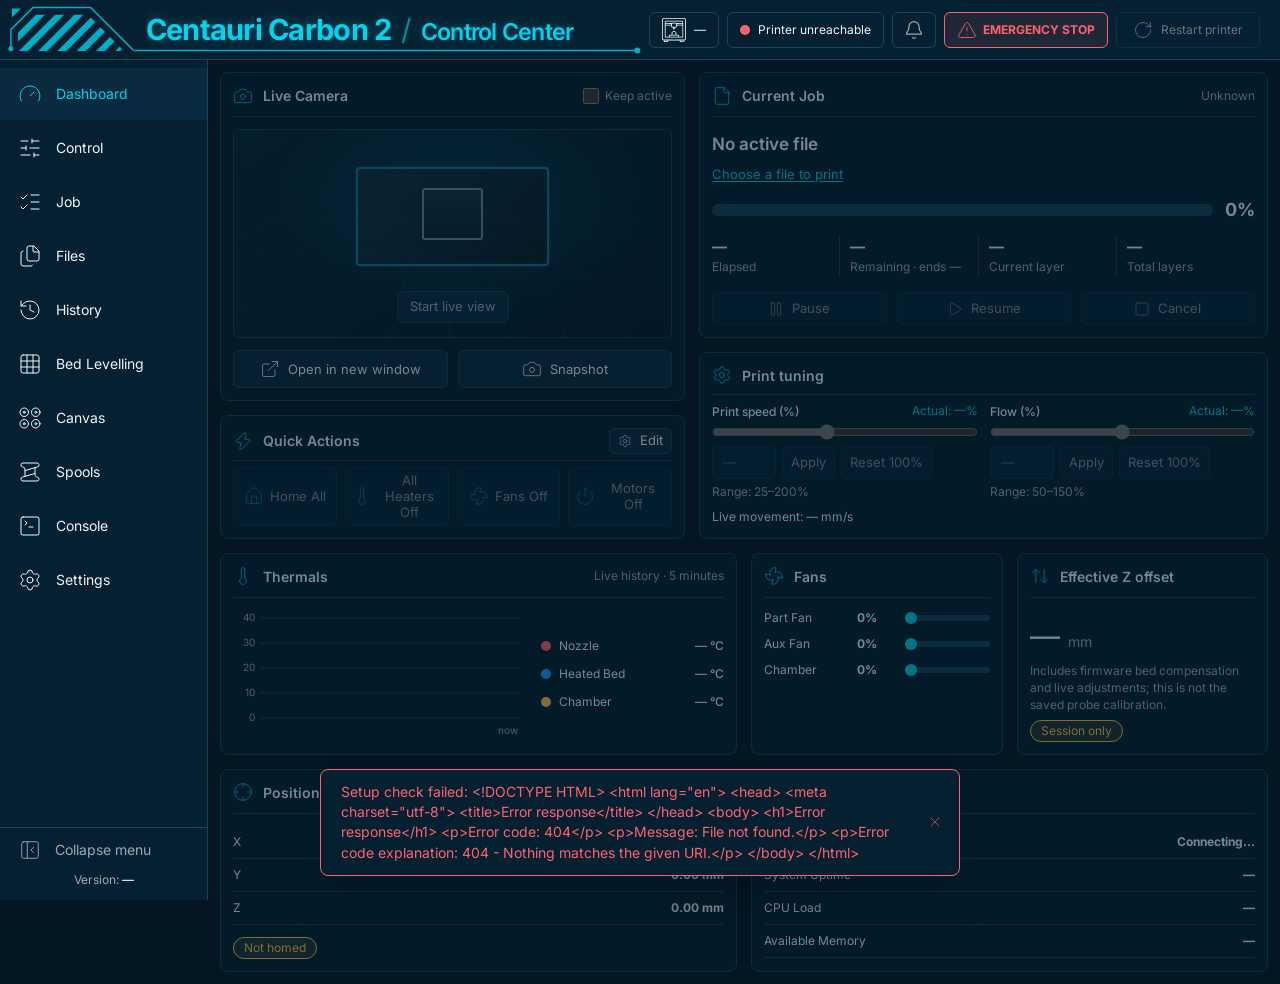
==== cc2-control/web/index.html @ 04f6614f "CC-19: pause/resume UX, canvas guards, display hysteresis Disable pause/resume/cancel from machine s" ====
<!doctype html>
<html lang="en">
<head>
<meta charset="utf-8"><meta name="viewport" content="width=device-width,initial-scale=1">
<meta http-equiv="Content-Security-Policy" content="default-src 'none'; frame-src http:; script-src 'self' 'unsafe-inline'; style-src 'unsafe-inline'; font-src 'self' data:; img-src data: blob: http: https:; connect-src 'self' http:; worker-src 'self'; manifest-src 'self'; base-uri 'none'; form-action 'none'">
<title>CC2 Control · Centauri Carbon 2</title>
<meta name="theme-color" content="#031622">
<meta name="mobile-web-app-capable" content="yes">
<meta name="apple-mobile-web-app-capable" content="yes">
<meta name="apple-mobile-web-app-title" content="CC2 Control">
<link rel="manifest" href="./manifest.webmanifest">
<link rel="apple-touch-icon" href="./apple-touch-icon.png" sizes="180x180">
<link rel="icon" href="data:image/svg+xml,%3Csvg xmlns='http://www.w3.org/2000/svg' viewBox='0 0 32 32'%3E%3Crect width='32' height='32' rx='7' fill='%23031622'/%3E%3Ctext x='16' y='21.5' font-family='Segoe UI,Arial,sans-serif' font-size='13' font-weight='900' text-anchor='middle' fill='%2300d3ed'%3ECC2%3C/text%3E%3C/svg%3E">
  <script type="module" crossorigin>var e,t,n,r,i,a,o,s,c,l,u,d,f,p,m,h={},g=[],_=/acit|ex(?:s|g|n|p|$)|rph|grid|ows|mnc|ntw|ine[ch]|zoo|^ord|itera/i,v=Array.isArray;function y(e,t){for(var n in t)e[n]=t[n];return e}function b(e){e&&e.parentNode&&e.parentNode.removeChild(e)}function x(t,n,r){var i,a,o,s={};for(o in n)o==`key`?i=n[o]:o==`ref`?a=n[o]:s[o]=n[o];if(arguments.length>2&&(s.children=arguments.length>3?e.call(arguments,2):r),typeof t==`function`&&t.defaultProps!=null)for(o in t.defaultProps)s[o]===void 0&&(s[o]=t.defaultProps[o]);return S(t,s,i,a,null)}function S(e,r,i,a,o){var s={type:e,props:r,key:i,ref:a,__k:null,__:null,__b:0,__e:null,__c:null,constructor:void 0,__v:o??++n,__i:-1,__u:0};return o==null&&t.vnode!=null&&t.vnode(s),s}function C(e){return e.children}function w(e,t){this.props=e,this.context=t}function T(e,t){if(t==null)return e.__?T(e.__,e.__i+1):null;for(var n;t<e.__k.length;t++)if((n=e.__k[t])!=null&&n.__e!=null)return n.__e;return typeof e.type==`function`?T(e):null}function E(e){if(e.__P&&e.__d){var n=e.__v,r=n.__e,i=[],a=[],o=y({},n);o.__v=n.__v+1,t.vnode&&t.vnode(o),ie(e.__P,o,n,e.__n,e.__P.namespaceURI,32&n.__u?[r]:null,i,r??T(n),!!(32&n.__u),a),o.__v=n.__v,o.__.__k[o.__i]=o,oe(i,o,a),n.__e=n.__=null,o.__e!=r&&D(o)}}function D(e){if((e=e.__)!=null&&e.__c!=null)return e.__e=e.__c.base=null,e.__k.some(function(t){if(t!=null&&t.__e!=null)return e.__e=e.__c.base=t.__e}),D(e)}function O(e){(!e.__d&&(e.__d=!0)&&r.push(e)&&!k.__r++||i!=t.debounceRendering)&&((i=t.debounceRendering)||a)(k)}function k(){try{for(var e,t=1;r.length;)r.length>t&&r.sort(o),e=r.shift(),t=r.length,E(e)}finally{r.length=k.__r=0}}function A(e,t,n,r,i,a,o,s,c,l,u){var d,f,p,m,_,v,y=r&&r.__k||g,b=t.length;for(c=j(n,t,y,c,b),d=0;d<b;d++)(p=n.__k[d])!=null&&(f=p.__i!=-1&&y[p.__i]||h,p.__i=d,v=ie(e,p,f,i,a,o,s,c,l,u),m=p.__e,p.ref&&f.ref!=p.ref&&(f.ref&&le(f.ref,null,p),u.push(p.ref,p.__c||m,p)),_==null&&m!=null&&(_=m),4&p.__u?(c=M(p,c,e),f.__e&&(f.__e=null)):typeof p.type==`function`&&v!==void 0?c=v:m&&(c=m.nextSibling),p.__u&=-7);return n.__e=_,c}function j(e,t,n,r,i){var a,o,s,c,l,u=n.length,d=u,f=0;for(e.__k=Array(i),a=0;a<i;a++)(o=t[a])!=null&&typeof o!=`boolean`&&typeof o!=`function`?(typeof o==`string`||typeof o==`number`||typeof o==`bigint`||o.constructor==String?o=e.__k[a]=S(null,o,null,null,null):v(o)?o=e.__k[a]=S(C,{children:o},null,null,null):o.constructor===void 0&&o.__b>0?o=e.__k[a]=S(o.type,o.props,o.key,o.ref?o.ref:null,o.__v):e.__k[a]=o,c=a+f,o.__=e,o.__b=e.__b+1,s=null,(l=o.__i=ee(o,n,c,d))!=-1&&(d--,(s=n[l])&&(s.__u|=2)),s==null||s.__v==null?(l==-1&&(i>u?f--:i<u&&f++),typeof o.type!=`function`&&(o.__u|=4)):l!=c&&(l==c-1?f--:l==c+1?f++:(l>c?f--:f++,o.__u|=4))):e.__k[a]=null;if(d)for(a=0;a<u;a++)(s=n[a])!=null&&!(2&s.__u)&&(s.__e==r&&(r=T(s)),ue(s,s));return r}function M(e,t,n){var r,i;if(typeof e.type==`function`){for(r=e.__k,i=0;r&&i<r.length;i++)r[i]&&(r[i].__=e,t=M(r[i],t,n));return t}e.__e!=t&&(t&&e.type&&!t.parentNode&&(t=T(e)),t=n.insertBefore(e.__e,t||null));do t&&=t.nextSibling;while(t!=null&&t.nodeType==8);return t}function N(e,t){return t||=[],e==null||typeof e==`boolean`||(v(e)?e.some(function(e){N(e,t)}):t.push(e)),t}function ee(e,t,n,r){var i,a,o,s=e.key,c=e.type,l=t[n],u=l!=null&&!(2&l.__u);if(l===null&&s==null||u&&s==l.key&&c==l.type)return n;if(r>+!!u){for(i=n-1,a=n+1;i>=0||a<t.length;)if((l=t[o=i>=0?i--:a++])!=null&&!(2&l.__u)&&s==l.key&&c==l.type)return o}return-1}function te(e,t,n){t[0]==`-`?e.setProperty(t,n??``):e[t]=n==null?``:typeof n!=`number`||_.test(t)?n:n+`px`}function ne(e,t,n,r,i){var a,o;n:if(t==`style`){if(typeof n==`string`)e.style.cssText=n;else{if(typeof r==`string`&&(e.style.cssText=r=``),r)for(t in r)n&&t in n||te(e.style,t,``);if(n)for(t in n)r&&n[t]==r[t]||te(e.style,t,n[t])}}else if(t[0]==`o`&&t[1]==`n`)a=t!=(t=t.replace(u,`$1`)),o=t.toLowerCase(),t=o in e||t==`onFocusOut`||t==`onFocusIn`?o.slice(2):t.slice(2),e.l||={},e.l[t+a]=n,n?r?n[l]=r[l]:(n[l]=d,e.addEventListener(t,a?p:f,a)):e.removeEventListener(t,a?p:f,a);else{if(i==`http://www.w3.org/2000/svg`)t=t.replace(/xlink(H|:h)/,`h`).replace(/sName$/,`s`);else if(t!=`width`&&t!=`height`&&t!=`href`&&t!=`list`&&t!=`form`&&t!=`tabIndex`&&t!=`download`&&t!=`rowSpan`&&t!=`colSpan`&&t!=`role`&&t!=`popover`&&t in e)try{e[t]=n??``;break n}catch{}typeof n==`function`||(n==null||!1===n&&t[4]!=`-`?e.removeAttribute(t):e.setAttribute(t,t==`popover`&&n==1?``:n))}}function re(e){return function(n){if(this.l){var r=this.l[n.type+e];if(n[c]==null)n[c]=d++;else if(n[c]<r[l])return;return r(t.event?t.event(n):n)}}}function ie(e,n,r,i,a,o,s,c,l,u){var d,f,p,m,h,_,x,S,E,D,O,k,j,M,N,ee,te=n.type;if(n.constructor!==void 0)return null;128&r.__u&&(l=!!(32&r.__u),o=[c=n.__e=r.__e]),(d=t.__b)&&d(n);n:if(typeof te==`function`){f=s.length;try{if(E=n.props,D=te.prototype&&te.prototype.render,O=(d=te.contextType)&&i[d.__c],k=d?O?O.props.value:d.__:i,r.__c?S=(p=n.__c=r.__c).__=p.__E:(D?n.__c=p=new te(E,k):(n.__c=p=new w(E,k),p.constructor=te,p.render=de),O&&O.sub(p),p.state||(p.state={}),p.__n=i,m=p.__d=!0,p.__h=[],p._sb=[]),D&&p.__s==null&&(p.__s=p.state),D&&te.getDerivedStateFromProps!=null&&(p.__s==p.state&&(p.__s=y({},p.__s)),y(p.__s,te.getDerivedStateFromProps(E,p.__s))),h=p.props,_=p.state,p.__v=n,m)D&&te.getDerivedStateFromProps==null&&p.componentWillMount!=null&&p.componentWillMount(),D&&p.componentDidMount!=null&&p.__h.push(p.componentDidMount);else{if(D&&te.getDerivedStateFromProps==null&&E!==h&&p.componentWillReceiveProps!=null&&p.componentWillReceiveProps(E,k),n.__v==r.__v||!p.__e&&p.shouldComponentUpdate!=null&&!1===p.shouldComponentUpdate(E,p.__s,k)){n.__v!=r.__v&&(p.props=E,p.state=p.__s,p.__d=!1),n.__e=r.__e,n.__k=r.__k,n.__k.some(function(e){e&&(e.__=n)}),g.push.apply(p.__h,p._sb),p._sb=[],p.__h.length&&s.push(p),c=T(r);break n}p.componentWillUpdate!=null&&p.componentWillUpdate(E,p.__s,k),D&&p.componentDidUpdate!=null&&p.__h.push(function(){p.componentDidUpdate(h,_,x)})}if(p.context=k,p.props=E,p.__P=e,p.__e=!1,j=t.__r,M=0,D)p.state=p.__s,p.__d=!1,j&&j(n),d=p.render(p.props,p.state,p.context),g.push.apply(p.__h,p._sb),p._sb=[];else do p.__d=!1,j&&j(n),d=p.render(p.props,p.state,p.context),p.state=p.__s;while(p.__d&&++M<25);p.state=p.__s,p.getChildContext!=null&&(i=y(y({},i),p.getChildContext())),D&&!m&&p.getSnapshotBeforeUpdate!=null&&(x=p.getSnapshotBeforeUpdate(h,_)),N=d!=null&&d.type===C&&d.key==null?se(d.props.children):d,c=A(e,v(N)?N:[N],n,r,i,a,o,s,c,l,u),p.base=n.__e,n.__u&=-161,p.__h.length&&s.push(p),S&&(p.__E=p.__=null)}catch(e){if(s.length=f,n.__v=null,l||o!=null){if(e.then){for(n.__u|=l?160:128;c&&c.nodeType==8&&c.nextSibling;)c=c.nextSibling;o!=null&&(o[o.indexOf(c)]=null),n.__e=c}else if(o!=null)for(ee=o.length;ee--;)b(o[ee])}else n.__e=r.__e;n.__k??=r.__k||[],e.then||ae(n),t.__e(e,n,r)}}else o==null&&n.__v==r.__v?(n.__k=r.__k,n.__e=r.__e):c=n.__e=ce(r.__e,n,r,i,a,o,s,l,u);return(d=t.diffed)&&d(n),128&n.__u?void 0:c}function ae(e){e&&(e.__c&&(e.__c.__e=!0),e.__k&&e.__k.some(ae))}function oe(e,n,r){for(var i=0;i<r.length;i++)le(r[i],r[++i],r[++i]);t.__c&&t.__c(n,e),e.some(function(n){try{e=n.__h,n.__h=[],e.some(function(e){e.call(n)})}catch(e){t.__e(e,n.__v)}})}function se(e){return typeof e!=`object`||!e||e.__b>0?e:v(e)?e.map(se):e.constructor===void 0?y({},e):null}function ce(n,r,i,a,o,s,c,l,u){var d,f,p,m,g,_,y,x=i.props||h,S=r.props,C=r.type;if(C==`svg`?o=`http://www.w3.org/2000/svg`:C==`math`?o=`http://www.w3.org/1998/Math/MathML`:o||=`http://www.w3.org/1999/xhtml`,s!=null){for(d=0;d<s.length;d++)if((g=s[d])&&`setAttribute`in g==!!C&&(C?g.localName==C:g.nodeType==3)){n=g,s[d]=null;break}}if(n==null){if(C==null)return document.createTextNode(S);n=document.createElementNS(o,C,S.is&&S),l&&=(t.__m&&t.__m(r,s),!1),s=null}if(C==null)x===S||l&&n.data==S||(n.data=S);else{if(s=C==`textarea`&&S.defaultValue!=null?null:s&&e.call(n.childNodes),!l&&s!=null)for(x={},d=0;d<n.attributes.length;d++)x[(g=n.attributes[d]).name]=g.value;for(d in x)g=x[d],d==`dangerouslySetInnerHTML`?p=g:d==`children`||d in S||d==`value`&&`defaultValue`in S||d==`checked`&&`defaultChecked`in S||ne(n,d,null,g,o);for(d in S)g=S[d],d==`children`?m=g:d==`dangerouslySetInnerHTML`?f=g:d==`value`?_=g:d==`checked`?y=g:l&&typeof g!=`function`||x[d]===g||ne(n,d,g,x[d],o);if(f)l||p&&(f.__html==p.__html||f.__html==n.innerHTML)||(n.innerHTML=f.__html),r.__k=[];else if(p&&(n.innerHTML=``),A(r.type==`template`?n.content:n,v(m)?m:[m],r,i,a,C==`foreignObject`?`http://www.w3.org/1999/xhtml`:o,s,c,s?s[0]:i.__k&&T(i,0),l,u),s!=null)for(d=s.length;d--;)b(s[d]);l&&C!=`textarea`||(d=`value`,C==`progress`&&_==null?n.removeAttribute(`value`):_!=null&&(_!==n[d]||C==`progress`&&!_||C==`option`&&_!=x[d])&&ne(n,d,_,x[d],o),d=`checked`,y!=null&&y!=n[d]&&ne(n,d,y,x[d],o))}return n}function le(e,n,r){try{if(typeof e==`function`){var i=typeof e.__u==`function`;i&&e.__u(),i&&n==null||(e.__u=e(n))}else e.current=n}catch(e){t.__e(e,r)}}function ue(e,n,r){var i,a;if(t.unmount&&t.unmount(e),(i=e.ref)&&(i.current&&i.current!=e.__e||le(i,null,n)),(i=e.__c)!=null){if(i.componentWillUnmount)try{i.componentWillUnmount()}catch(e){t.__e(e,n)}i.base=i.__P=i.__n=null}if(i=e.__k)for(a=0;a<i.length;a++)i[a]&&ue(i[a],n,r||typeof e.type!=`function`);r||b(e.__e),e.__c=e.__=e.__e=void 0}function de(e,t,n){return this.constructor(e,n)}function fe(n,r,i){var a,o,s,c;r==document&&(r=document.documentElement),t.__&&t.__(n,r),o=(a=typeof i==`function`)?null:i&&i.__k||r.__k,s=[],c=[],ie(r,n=(!a&&i||r).__k=x(C,null,[n]),o||h,h,r.namespaceURI,!a&&i?[i]:o?null:r.firstChild?e.call(r.childNodes):null,s,!a&&i?i:o?o.__e:r.firstChild,a,c),oe(s,n,c),n.props.children=null}function pe(e){function t(e){var n,r;return this.getChildContext||(n=new Set,(r={})[t.__c]=this,this.getChildContext=function(){return r},this.componentWillUnmount=function(){n=null},this.shouldComponentUpdate=function(e){this.props.value!=e.value&&n.forEach(function(e){e.__e=!0,O(e)})},this.sub=function(e){n.add(e);var t=e.componentWillUnmount;e.componentWillUnmount=function(){n&&n.delete(e),t&&t.call(e)}}),e.children}return t.__c=`__cC`+m++,t.__=e,t.Provider=t.__l=(t.Consumer=function(e,t){return e.children(t)}).contextType=t,t}e=g.slice,t={__e:function(e,t,n,r){for(var i,a,o;t=t.__;)if((i=t.__c)&&!i.__)try{if((a=i.constructor)&&a.getDerivedStateFromError!=null&&(i.setState(a.getDerivedStateFromError(e)),o=i.__d),i.componentDidCatch!=null&&(i.componentDidCatch(e,r||{}),o=i.__d),o)return i.__E=i}catch(t){e=t}throw e}},n=0,w.prototype.setState=function(e,t){var n=this.__s!=null&&this.__s!=this.state?this.__s:this.__s=y({},this.state);typeof e==`function`&&(e=e(y({},n),this.props)),e&&y(n,e),e!=null&&this.__v&&(t&&this._sb.push(t),O(this))},w.prototype.forceUpdate=function(e){this.__v&&(this.__e=!0,e&&this.__h.push(e),O(this))},w.prototype.render=C,r=[],a=typeof Promise==`function`?Promise.prototype.then.bind(Promise.resolve()):setTimeout,o=function(e,t){return e.__v.__b-t.__v.__b},k.__r=0,s=Math.random().toString(8),c=`__d`+s,l=`__a`+s,u=/(PointerCapture)$|Capture$/i,d=0,f=re(!1),p=re(!0),m=0;var me,he,ge,_e,ve=0,ye=[],be=t,xe=be.__b,Se=be.__r,Ce=be.diffed,we=be.__c,Te=be.unmount,Ee=be.__;function De(e,t){be.__h&&be.__h(he,e,ve||t),ve=0;var n=he.__H||(he.__H={__:[],__h:[]});return e>=n.__.length&&n.__.push({}),n.__[e]}function P(e){return ve=1,Oe(ze,e)}function Oe(e,t,n){var r=De(me++,2);if(r.t=e,!r.__c&&(r.__=[n?n(t):ze(void 0,t),function(e){var t=r.__N?r.__N[0]:r.__[0],n=r.t(t,e);t!==n&&(r.__N=[n,r.__[1]],r.__c.setState({}))}],r.__c=he,!he.__f)){var i=function(e,t,n){if(!r.__c.__H)return!0;var i=!1,o=r.__c.props!==e;if(r.__c.__H.__.some(function(e){if(e.__N){i=!0;var t=e.__[0];e.__=e.__N,e.__N=void 0,t!==e.__[0]&&(o=!0)}}),a){var s=a.call(this,e,t,n);return i?s||o:s}return!i||o};he.__f=!0;var a=he.shouldComponentUpdate,o=he.componentWillUpdate;he.componentWillUpdate=function(e,t,n){if(this.__e){var r=a;a=void 0,i(e,t,n),a=r}o&&o.call(this,e,t,n)},he.shouldComponentUpdate=i}return r.__N||r.__}function F(e,t){var n=De(me++,3);!be.__s&&Re(n.__H,t)&&(n.__=e,n.u=t,he.__H.__h.push(n))}function ke(e,t){var n=De(me++,4);!be.__s&&Re(n.__H,t)&&(n.__=e,n.u=t,he.__h.push(n))}function I(e){return ve=5,Ae(function(){return{current:e}},[])}function Ae(e,t){var n=De(me++,7);return Re(n.__H,t)&&(n.__=e(),n.__H=t,n.__h=e),n.__}function je(e,t){return ve=8,Ae(function(){return e},t)}function Me(e){var t=he.context[e.__c],n=De(me++,9);return n.c=e,t?(n.__??(n.__=!0,t.sub(he)),t.props.value):e.__}function Ne(){for(var e;e=ye.shift();){var t=e.__H;if(e.__P&&t)try{t.__h.some(Ie),t.__h.some(Le),t.__h=[]}catch(n){t.__h=[],be.__e(n,e.__v)}}}be.__b=function(e){he=null,xe&&xe(e)},be.__=function(e,t){e&&t.__k&&t.__k.__m&&(e.__m=t.__k.__m),Ee&&Ee(e,t)},be.__r=function(e){Se&&Se(e),me=0;var t=(he=e.__c).__H;t&&(ge===he?(t.__h=[],he.__h=[],t.__.some(function(e){e.__N&&(e.__=e.__N),e.u=e.__N=void 0})):(t.__h.some(Ie),t.__h.some(Le),t.__h=[],me=0)),ge=he},be.diffed=function(e){Ce&&Ce(e);var t=e.__c;t&&t.__H&&(t.__H.__h.length&&(ye.push(t)!==1&&_e===be.requestAnimationFrame||((_e=be.requestAnimationFrame)||Fe)(Ne)),t.__H.__.some(function(e){e.u&&=(e.__H=e.u,void 0)})),ge=he=null},be.__c=function(e,t){t.some(function(e){try{e.__h.some(Ie),e.__h=e.__h.filter(function(e){return!e.__||Le(e)})}catch(n){t.some(function(e){e.__h&&=[]}),t=[],be.__e(n,e.__v)}}),we&&we(e,t)},be.unmount=function(e){Te&&Te(e);var t,n=e.__c;n&&n.__H&&(n.__H.__.some(function(e){try{Ie(e)}catch(e){t=e}}),n.__H=void 0,t&&be.__e(t,n.__v))};var Pe=typeof requestAnimationFrame==`function`;function Fe(e){var t,n=function(){clearTimeout(r),Pe&&cancelAnimationFrame(t),setTimeout(e)},r=setTimeout(n,35);Pe&&(t=requestAnimationFrame(n))}function Ie(e){var t=he,n=e.__c;typeof n==`function`&&(e.__c=void 0,n()),he=t}function Le(e){var t=he;e.__c=e.__(),he=t}function Re(e,t){return!e||e.length!==t.length||t.some(function(t,n){return t!==e[n]})}function ze(e,t){return typeof t==`function`?t(e):t}function Be(e){var t,n,r=``;if(typeof e==`string`||typeof e==`number`)r+=e;else if(typeof e==`object`){if(Array.isArray(e)){var i=e.length;for(t=0;t<i;t++)e[t]&&(n=Be(e[t]))&&(r&&(r+=` `),r+=n)}else for(n in e)e[n]&&(r&&(r+=` `),r+=n)}return r}function Ve(){for(var e,t,n=0,r=``,i=arguments.length;n<i;n++)(e=arguments[n])&&(t=Be(e))&&(r&&(r+=` `),r+=t);return r}var L=(...e)=>Ve(e),He=(...e)=>e.filter((e,t,n)=>!!e&&e.trim()!==``&&n.indexOf(e)===t).join(` `).trim(),Ue=e=>e?.replace(/([a-z0-9])([A-Z])/g,`$1-$2`).toLowerCase();function We(e,t,n=[]){if(t==null)throw Error(`[lucide]: iconNode is required when icon name is used`);return{name:Ue(e),size:24,node:t,...n.length>0?{aliases:n}:{}}}var Ge=e=>{let t=``,n=!1;for(let r of e){if(r===`-`||r===`_`||r<=` `){n=t.length>0;continue}t.length===0?t+=r.toLowerCase():t+=n?r.toUpperCase():r,n=!1}return t},Ke=e=>{let t=Ge(e);return t.charAt(0).toUpperCase()+t.slice(1)},qe={xmlns:`http://www.w3.org/2000/svg`,width:24,height:24,viewBox:`0 0 24 24`,fill:`none`,stroke:`currentColor`,"stroke-width":2,"stroke-linecap":`round`,"stroke-linejoin":`round`};function Je(e){return e!=null}function Ye(e,t={}){let n=t.attributeNames??{},r=e=>n[e]??e,i=e.size??e.width??qe.width,a=e.size??e.height??qe.height,o=e.aliases?.filter(e=>typeof e==`string`&&e.trim()!==``).map(e=>`lucide-${e}`)??[],s=[...e.name?[`lucide-${e.name}`]:[],...o],c=t.className?.split(` `).filter(Boolean)??[],l=t.includeDefaultClasses===!1?He(...c):He(`lucide`,...s,...c),u=t.absoluteStrokeWidth?Number(t.strokeWidth??qe[`stroke-width`])*Number(e.size??e.width??qe.width)/Number(t.size??t.width??qe.width):t.strokeWidth??qe[`stroke-width`];return[`svg`,{...Object.entries(qe).reduce((e,[t,n])=>(e[r(t)]=n,e),{}),...`color`in t&&t.color&&{[r(`stroke`)]:t.color},...`size`in t&&Je(t.size)&&{[r(`width`)]:t.size,[r(`height`)]:t.size},...`width`in t&&Je(t.width)&&{[r(`width`)]:t.width},...`height`in t&&Je(t.height)&&{[r(`height`)]:t.height},[r(`stroke-width`)]:u,...l&&{[r(`class`)]:l},[r(`viewBox`)]:`0 0 ${i} ${a}`,...t.hasA11yProp===!1?{[r(`aria-hidden`)]:`true`}:{},...`attributes`in t&&t.attributes},e.node.map(e=>{let[n,i,a]=e,o=t.nonScalingStroke?{[r(`vector-effect`)]:`non-scaling-stroke`,...i}:i;return a?[n,o,a]:[n,o]})]}var Xe=e=>{for(let t in e)if(t.startsWith(`aria-`)||t===`role`||t===`title`)return!0;return!1},Ze=pe({size:24,color:`currentColor`,strokeWidth:2,absoluteStrokeWidth:!1,nonScalingStroke:!1,class:``}),Qe=()=>Me(Ze),$e=({color:e,size:t,width:n,height:r,strokeWidth:i,absoluteStrokeWidth:a,nonScalingStroke:o,children:s,iconNode:c=[],icon:l={node:c,aliases:[],size:24},class:u=``,...d})=>{let{size:f=24,strokeWidth:p=2,absoluteStrokeWidth:m=!1,nonScalingStroke:h=!1,color:g=`currentColor`,class:_=``}=Qe()??{},[v,y,b=[]]=Ye(l,{color:e??g,width:n??t??f,height:r??t??f,strokeWidth:i??p,absoluteStrokeWidth:a??m,nonScalingStroke:o??h,className:He(_,u),hasA11yProp:!!s||Xe(d),attributes:d});return x(v,{...y},[...b.map(([e,t])=>x(e,t)),...N(s)])};function R(e,t,n=[]){let r=typeof e==`string`?We(e,t,n):e,i=({class:e=``,className:t=``,children:n,...i})=>x($e,{...i,icon:r,class:He(e,t)},n);return r.name&&(i.displayName=Ke(r.name)),i}var et={name:`activity`,size:24,node:[[`path`,{d:`M22 12h-2.48a2 2 0 0 0-1.93 1.46l-2.35 8.36a.25.25 0 0 1-.48 0L9.24 2.18a.25.25 0 0 0-.48 0l-2.35 8.36A2 2 0 0 1 4.49 12H2`,key:`169zse`}]]};et.node;var tt=R(et),nt={name:`archive`,size:24,node:[[`rect`,{width:`20`,height:`5`,x:`2`,y:`3`,rx:`1`,key:`1wp1u1`}],[`path`,{d:`M4 8v11a2 2 0 0 0 2 2h12a2 2 0 0 0 2-2V8`,key:`1s80jp`}],[`path`,{d:`M10 12h4`,key:`a56b0p`}]]};nt.node;var rt=R(nt),it={name:`arrow-big-down`,size:24,node:[[`path`,{d:`M9 5a1 1 0 0 1 1-1h4a1 1 0 0 1 1 1v6a1 1 0 0 0 1 1h3.293a.707.707 0 0 1 .5 1.207l-7.086 7.086a1 1 0 0 1-1.414 0l-7.086-7.086a.707.707 0 0 1 .5-1.207H8a1 1 0 0 0 1-1z`,key:`1o3tkq`}]]};it.node;var at=R(it),ot={name:`arrow-big-left`,size:24,node:[[`path`,{d:`M10.793 19.793a.707.707 0 0 0 1.207-.5V16a1 1 0 0 1 1-1h6a1 1 0 0 0 1-1v-4a1 1 0 0 0-1-1h-6a1 1 0 0 1-1-1V4.707a.707.707 0 0 0-1.207-.5l-6.94 6.94a1.207 1.207 0 0 0 0 1.707z`,key:`qbhtmx`}]]};ot.node;var st=R(ot),ct={name:`arrow-big-right`,size:24,node:[[`path`,{d:`M13.207 19.793a.707.707 0 0 1-1.207-.5V16a1 1 0 0 0-1-1H5a1 1 0 0 1-1-1v-4a1 1 0 0 1 1-1h6a1 1 0 0 0 1-1V4.707a.707.707 0 0 1 1.207-.5l6.94 6.94a1.207 1.207 0 0 1 0 1.707z`,key:`zee3eo`}]]};ct.node;var lt=R(ct),ut={name:`arrow-big-up`,size:24,node:[[`path`,{d:`M9 19a1 1 0 0 0 1 1h4a1 1 0 0 0 1-1v-6a1 1 0 0 1 1-1h3.293a.707.707 0 0 0 .5-1.207l-7.086-7.086a1 1 0 0 0-1.414 0l-7.086 7.086a.707.707 0 0 0 .5 1.207H8a1 1 0 0 1 1 1z`,key:`106j91`}]]};ut.node;var dt=R(ut),ft={name:`arrow-left-right`,size:24,node:[[`path`,{d:`M8 3 4 7l4 4`,key:`9rb6wj`}],[`path`,{d:`M4 7h16`,key:`6tx8e3`}],[`path`,{d:`m16 21 4-4-4-4`,key:`siv7j2`}],[`path`,{d:`M20 17H4`,key:`h6l3hr`}]]};ft.node;var pt=R(ft),mt={name:`arrow-up-down`,size:24,node:[[`path`,{d:`m21 16-4 4-4-4`,key:`f6ql7i`}],[`path`,{d:`M17 20V4`,key:`1ejh1v`}],[`path`,{d:`m3 8 4-4 4 4`,key:`11wl7u`}],[`path`,{d:`M7 4v16`,key:`1glfcx`}]]};mt.node;var ht=R(mt),gt={name:`bell`,size:24,node:[[`path`,{d:`M10.268 21a2 2 0 0 0 3.464 0`,key:`vwvbt9`}],[`path`,{d:`M3.262 15.326A1 1 0 0 0 4 17h16a1 1 0 0 0 .74-1.673C19.41 13.956 18 12.499 18 8A6 6 0 0 0 6 8c0 4.499-1.411 5.956-2.738 7.326`,key:`11g9vi`}]]};gt.node;var _t=R(gt),vt={name:`box`,size:24,node:[[`path`,{d:`M21 8a2 2 0 0 0-1-1.73l-7-4a2 2 0 0 0-2 0l-7 4A2 2 0 0 0 3 8v8a2 2 0 0 0 1 1.73l7 4a2 2 0 0 0 2 0l7-4A2 2 0 0 0 21 16Z`,key:`hh9hay`}],[`path`,{d:`m3.3 7 8.7 5 8.7-5`,key:`g66t2b`}],[`path`,{d:`M12 22V12`,key:`d0xqtd`}]]};vt.node;var yt=R(vt),bt={name:`brush-cleaning`,size:24,node:[[`path`,{d:`m16 22-1-4`,key:`1ow2iv`}],[`path`,{d:`M19 14a1 1 0 0 0 1-1v-1a2 2 0 0 0-2-2h-3a1 1 0 0 1-1-1V4a2 2 0 0 0-4 0v5a1 1 0 0 1-1 1H6a2 2 0 0 0-2 2v1a1 1 0 0 0 1 1`,key:`11gii7`}],[`path`,{d:`M19 14H5l-1.973 6.767A1 1 0 0 0 4 22h16a1 1 0 0 0 .973-1.233z`,key:`bju7h4`}],[`path`,{d:`m8 22 1-4`,key:`s3unb`}]]};bt.node;var xt=R(bt),St={name:`camera`,size:24,node:[[`path`,{d:`M13.997 4a2 2 0 0 1 1.76 1.05l.486.9A2 2 0 0 0 18.003 7H20a2 2 0 0 1 2 2v9a2 2 0 0 1-2 2H4a2 2 0 0 1-2-2V9a2 2 0 0 1 2-2h1.997a2 2 0 0 0 1.759-1.048l.489-.904A2 2 0 0 1 10.004 4z`,key:`18u6gg`}],[`circle`,{cx:`12`,cy:`13`,r:`3`,key:`1vg3eu`}]]};St.node;var Ct=R(St),wt={name:`check`,size:24,node:[[`path`,{d:`M20 6 9 17l-5-5`,key:`1gmf2c`}]]};wt.node;var Tt=R(wt),Et={name:`chevron-down`,size:24,node:[[`path`,{d:`m6 9 6 6 6-6`,key:`qrunsl`}]]};Et.node;var Dt=R(Et),Ot={name:`copy`,size:24,node:[[`rect`,{width:`14`,height:`14`,x:`8`,y:`8`,rx:`2`,ry:`2`,key:`17jyea`}],[`path`,{d:`M4 16c-1.1 0-2-.9-2-2V4c0-1.1.9-2 2-2h10c1.1 0 2 .9 2 2`,key:`zix9uf`}]]};Ot.node;var kt=R(Ot),At={name:`crosshair`,size:24,node:[[`circle`,{cx:`12`,cy:`12`,r:`10`,key:`1mglay`}],[`line`,{x1:`22`,x2:`18`,y1:`12`,y2:`12`,key:`l9bcsi`}],[`line`,{x1:`6`,x2:`2`,y1:`12`,y2:`12`,key:`13hhkx`}],[`line`,{x1:`12`,x2:`12`,y1:`6`,y2:`2`,key:`10w3f3`}],[`line`,{x1:`12`,x2:`12`,y1:`22`,y2:`18`,key:`15g9kq`}]]};At.node;var jt=R(At),Mt={name:`download`,size:24,node:[[`path`,{d:`M12 15V3`,key:`m9g1x1`}],[`path`,{d:`M21 15v4a2 2 0 0 1-2 2H5a2 2 0 0 1-2-2v-4`,key:`ih7n3h`}],[`path`,{d:`m7 10 5 5 5-5`,key:`brsn70`}]]};Mt.node;var Nt=R(Mt),Pt={name:`ethernet-port`,size:24,node:[[`path`,{d:`M10 8v1`,key:`1talb4`}],[`path`,{d:`M14 8v1`,key:`1rsfgr`}],[`path`,{d:`M18 8v1`,key:`gnkwox`}],[`path`,{d:`M19 17a2 2 0 00-1.765 1.059l-.47.882A2 2 0 0115 20H9a2 2 0 01-1.765-1.059l-.47-.882A2 2 0 005 17H4a2 2 0 01-2-2V6a2 2 0 012-2h16a2 2 0 012 2v9a2 2 0 01-2 2z`,key:`v5qa57`}],[`path`,{d:`M6 8v1`,key:`1636ez`}]]};Pt.node;var Ft=R(Pt),It={name:`external-link`,size:24,node:[[`path`,{d:`M15 3h6v6`,key:`1q9fwt`}],[`path`,{d:`M10 14 21 3`,key:`gplh6r`}],[`path`,{d:`M18 13v6a2 2 0 0 1-2 2H5a2 2 0 0 1-2-2V8a2 2 0 0 1 2-2h6`,key:`a6xqqp`}]]};It.node;var Lt=R(It),Rt={name:`eye-off`,size:24,node:[[`path`,{d:`M10.733 5.076a10.744 10.744 0 0 1 11.205 6.575 1 1 0 0 1 0 .696 10.747 10.747 0 0 1-1.444 2.49`,key:`ct8e1f`}],[`path`,{d:`M14.084 14.158a3 3 0 0 1-4.242-4.242`,key:`151rxh`}],[`path`,{d:`M17.479 17.499a10.75 10.75 0 0 1-15.417-5.151 1 1 0 0 1 0-.696 10.75 10.75 0 0 1 4.446-5.143`,key:`13bj9a`}],[`path`,{d:`m2 2 20 20`,key:`1ooewy`}]]};Rt.node;var zt=R(Rt),Bt={name:`eye`,size:24,node:[[`path`,{d:`M2.062 12.348a1 1 0 0 1 0-.696 10.75 10.75 0 0 1 19.876 0 1 1 0 0 1 0 .696 10.75 10.75 0 0 1-19.876 0`,key:`1nclc0`}],[`circle`,{cx:`12`,cy:`12`,r:`3`,key:`1v7zrd`}]]};Bt.node;var Vt=R(Bt),Ht={name:`fan`,size:24,node:[[`path`,{d:`M10.827 16.379a6.082 6.082 0 0 1-8.618-7.002l5.412 1.45a6.082 6.082 0 0 1 7.002-8.618l-1.45 5.412a6.082 6.082 0 0 1 8.618 7.002l-5.412-1.45a6.082 6.082 0 0 1-7.002 8.618l1.45-5.412Z`,key:`484a7f`}],[`path`,{d:`M12 12v.01`,key:`u5ubse`}]]};Ht.node;var Ut=R(Ht),Wt={name:`file-down`,size:24,node:[[`path`,{d:`M6 22a2 2 0 0 1-2-2V4a2 2 0 0 1 2-2h8a2.4 2.4 0 0 1 1.704.706l3.588 3.588A2.4 2.4 0 0 1 20 8v12a2 2 0 0 1-2 2z`,key:`1oefj6`}],[`path`,{d:`M14 2v5a1 1 0 0 0 1 1h5`,key:`wfsgrz`}],[`path`,{d:`M12 18v-6`,key:`17g6i2`}],[`path`,{d:`m9 15 3 3 3-3`,key:`1npd3o`}]]};Wt.node;var Gt=R(Wt),Kt={name:`file-text`,size:24,node:[[`path`,{d:`M6 22a2 2 0 0 1-2-2V4a2 2 0 0 1 2-2h8a2.4 2.4 0 0 1 1.704.706l3.588 3.588A2.4 2.4 0 0 1 20 8v12a2 2 0 0 1-2 2z`,key:`1oefj6`}],[`path`,{d:`M14 2v5a1 1 0 0 0 1 1h5`,key:`wfsgrz`}],[`path`,{d:`M10 9H8`,key:`b1mrlr`}],[`path`,{d:`M16 13H8`,key:`t4e002`}],[`path`,{d:`M16 17H8`,key:`z1uh3a`}]]};Kt.node;var qt=R(Kt),Jt={name:`file`,size:24,node:[[`path`,{d:`M6 22a2 2 0 0 1-2-2V4a2 2 0 0 1 2-2h8a2.4 2.4 0 0 1 1.704.706l3.588 3.588A2.4 2.4 0 0 1 20 8v12a2 2 0 0 1-2 2z`,key:`1oefj6`}],[`path`,{d:`M14 2v5a1 1 0 0 0 1 1h5`,key:`wfsgrz`}]]};Jt.node;var Yt=R(Jt),Xt={name:`film`,size:24,node:[[`rect`,{width:`18`,height:`18`,x:`3`,y:`3`,rx:`2`,key:`afitv7`}],[`path`,{d:`M7 3v18`,key:`bbkbws`}],[`path`,{d:`M3 7.5h4`,key:`zfgn84`}],[`path`,{d:`M3 12h18`,key:`1i2n21`}],[`path`,{d:`M3 16.5h4`,key:`1230mu`}],[`path`,{d:`M17 3v18`,key:`in4fa5`}],[`path`,{d:`M17 7.5h4`,key:`myr1c1`}],[`path`,{d:`M17 16.5h4`,key:`go4c1d`}]]};Xt.node;var Zt=R(Xt),Qt={name:`files`,size:24,node:[[`path`,{d:`M15 2h-4a2 2 0 0 0-2 2v11a2 2 0 0 0 2 2h8a2 2 0 0 0 2-2V8`,key:`14sh0y`}],[`path`,{d:`M16.706 2.706A2.4 2.4 0 0 0 15 2v5a1 1 0 0 0 1 1h5a2.4 2.4 0 0 0-.706-1.706z`,key:`1970lx`}],[`path`,{d:`M5 7a2 2 0 0 0-2 2v11a2 2 0 0 0 2 2h8a2 2 0 0 0 1.732-1`,key:`l4dndm`}]]};Qt.node;var $t=R(Qt),en={name:`flame`,size:24,node:[[`path`,{d:`M12 3q1 4 4 6.5t3 5.5a1 1 0 0 1-14 0 5 5 0 0 1 1-3 1 1 0 0 0 5 0c0-2-1.5-3-1.5-5q0-2 2.5-4`,key:`1slcih`}]]};en.node;var tn=R(en),nn={name:`folder`,size:24,node:[[`path`,{d:`M20 20a2 2 0 0 0 2-2V8a2 2 0 0 0-2-2h-7.9a2 2 0 0 1-1.69-.9L9.6 3.9A2 2 0 0 0 7.93 3H4a2 2 0 0 0-2 2v13a2 2 0 0 0 2 2Z`,key:`1kt360`}]]};nn.node;var rn=R(nn),an={name:`gauge`,size:24,node:[[`path`,{d:`m12 14 4-4`,key:`9kzdfg`}],[`path`,{d:`M3.34 19a10 10 0 1 1 17.32 0`,key:`19p75a`}]]};an.node;var on=R(an),sn={name:`grid-3x3`,size:24,node:[[`rect`,{width:`18`,height:`18`,x:`3`,y:`3`,rx:`2`,key:`afitv7`}],[`path`,{d:`M3 9h18`,key:`1pudct`}],[`path`,{d:`M3 15h18`,key:`5xshup`}],[`path`,{d:`M9 3v18`,key:`fh3hqa`}],[`path`,{d:`M15 3v18`,key:`14nvp0`}]],aliases:[`grid`,`grid-3-x-3`]};sn.node;var cn=R(sn),ln={name:`house`,size:24,node:[[`path`,{d:`M15 21v-8a1 1 0 0 0-1-1h-4a1 1 0 0 0-1 1v8`,key:`5wwlr5`}],[`path`,{d:`M3 10a2 2 0 0 1 .709-1.528l7-6a2 2 0 0 1 2.582 0l7 6A2 2 0 0 1 21 10v9a2 2 0 0 1-2 2H5a2 2 0 0 1-2-2z`,key:`r6nss1`}]],aliases:[`home`]};ln.node;var un=R(ln),dn={name:`info`,size:24,node:[[`circle`,{cx:`12`,cy:`12`,r:`10`,key:`1mglay`}],[`path`,{d:`M12 16v-4`,key:`1dtifu`}],[`path`,{d:`M12 8h.01`,key:`e9boi3`}]]};dn.node;var fn=R(dn),pn={name:`layers`,size:24,node:[[`path`,{d:`M12.83 2.18a2 2 0 0 0-1.66 0L2.6 6.08a1 1 0 0 0 0 1.83l8.58 3.91a2 2 0 0 0 1.66 0l8.58-3.9a1 1 0 0 0 0-1.83z`,key:`zw3jo`}],[`path`,{d:`M2 12a1 1 0 0 0 .58.91l8.6 3.91a2 2 0 0 0 1.65 0l8.58-3.9A1 1 0 0 0 22 12`,key:`1wduqc`}],[`path`,{d:`M2 17a1 1 0 0 0 .58.91l8.6 3.91a2 2 0 0 0 1.65 0l8.58-3.9A1 1 0 0 0 22 17`,key:`kqbvx6`}]],aliases:[`layers-3`]};pn.node;var mn=R(pn),hn={name:`lightbulb`,size:24,node:[[`path`,{d:`M15 14c.2-1 .7-1.7 1.5-2.5 1-.9 1.5-2.2 1.5-3.5A6 6 0 0 0 6 8c0 1 .2 2.2 1.5 3.5.7.7 1.3 1.5 1.5 2.5`,key:`1gvzjb`}],[`path`,{d:`M9 18h6`,key:`x1upvd`}],[`path`,{d:`M10 22h4`,key:`ceow96`}]]};hn.node;var gn=R(hn),_n={name:`link`,size:24,node:[[`path`,{d:`M10 13a5 5 0 0 0 7.54.54l3-3a5 5 0 0 0-7.07-7.07l-1.72 1.71`,key:`1cjeqo`}],[`path`,{d:`M14 11a5 5 0 0 0-7.54-.54l-3 3a5 5 0 0 0 7.07 7.07l1.71-1.71`,key:`19qd67`}]]};_n.node;var vn=R(_n),yn={name:`list-checks`,size:24,node:[[`path`,{d:`M13 5h8`,key:`a7qcls`}],[`path`,{d:`M13 12h8`,key:`h98zly`}],[`path`,{d:`M13 19h8`,key:`c3s6r1`}],[`path`,{d:`m3 17 2 2 4-4`,key:`1jhpwq`}],[`path`,{d:`m3 7 2 2 4-4`,key:`1obspn`}]]};yn.node;var bn=R(yn),xn={name:`lock-open`,size:24,node:[[`rect`,{width:`18`,height:`11`,x:`3`,y:`11`,rx:`2`,ry:`2`,key:`1w4ew1`}],[`path`,{d:`M7 11V7a5 5 0 0 1 9.9-1`,key:`1mm8w8`}]],aliases:[`unlock`]};xn.node;var Sn=R(xn),Cn={name:`lock`,size:24,node:[[`rect`,{width:`18`,height:`11`,x:`3`,y:`11`,rx:`2`,ry:`2`,key:`1w4ew1`}],[`path`,{d:`M7 11V7a5 5 0 0 1 10 0v4`,key:`fwvmzm`}]]};Cn.node;var wn=R(Cn),Tn={name:`maximize-2`,size:24,node:[[`path`,{d:`M15 3h6v6`,key:`1q9fwt`}],[`path`,{d:`m21 3-7 7`,key:`1l2asr`}],[`path`,{d:`m3 21 7-7`,key:`tjx5ai`}],[`path`,{d:`M9 21H3v-6`,key:`wtvkvv`}]]};Tn.node;var En=R(Tn),Dn={name:`menu`,size:24,node:[[`path`,{d:`M4 5h16`,key:`1tepv9`}],[`path`,{d:`M4 12h16`,key:`1lakjw`}],[`path`,{d:`M4 19h16`,key:`1djgab`}]]};Dn.node;var On=R(Dn),kn={name:`message-square`,size:24,node:[[`path`,{d:`M22 17a2 2 0 0 1-2 2H6.828a2 2 0 0 0-1.414.586l-2.202 2.202A.71.71 0 0 1 2 21.286V5a2 2 0 0 1 2-2h16a2 2 0 0 1 2 2z`,key:`18887p`}]]};kn.node;var An=R(kn),jn={name:`monitor`,size:24,node:[[`rect`,{width:`20`,height:`14`,x:`2`,y:`3`,rx:`2`,key:`48i651`}],[`line`,{x1:`8`,x2:`16`,y1:`21`,y2:`21`,key:`1svkeh`}],[`line`,{x1:`12`,x2:`12`,y1:`17`,y2:`21`,key:`vw1qmm`}]]};jn.node;var Mn=R(jn),Nn={name:`move-left`,size:24,node:[[`path`,{d:`M6 8L2 12L6 16`,key:`kyvwex`}],[`path`,{d:`M2 12H22`,key:`1m8cig`}]]};Nn.node;var Pn=R(Nn),Fn={name:`palette`,size:24,node:[[`path`,{d:`M12 22a1 1 0 0 1 0-20 10 9 0 0 1 10 9 5 5 0 0 1-5 5h-2.25a1.75 1.75 0 0 0-1.4 2.8l.3.4a1.75 1.75 0 0 1-1.4 2.8z`,key:`e79jfc`}],[`circle`,{cx:`13.5`,cy:`6.5`,r:`.5`,fill:`currentColor`,key:`1okk4w`}],[`circle`,{cx:`17.5`,cy:`10.5`,r:`.5`,fill:`currentColor`,key:`f64h9f`}],[`circle`,{cx:`6.5`,cy:`12.5`,r:`.5`,fill:`currentColor`,key:`qy21gx`}],[`circle`,{cx:`8.5`,cy:`7.5`,r:`.5`,fill:`currentColor`,key:`fotxhn`}]]};Fn.node;var In=R(Fn),Ln={name:`panel-left-close`,size:24,node:[[`rect`,{width:`18`,height:`18`,x:`3`,y:`3`,rx:`2`,key:`afitv7`}],[`path`,{d:`M9 3v18`,key:`fh3hqa`}],[`path`,{d:`m16 15-3-3 3-3`,key:`14y99z`}]],aliases:[`sidebar-close`]};Ln.node;var Rn=R(Ln),zn={name:`panel-left-open`,size:24,node:[[`rect`,{width:`18`,height:`18`,x:`3`,y:`3`,rx:`2`,key:`afitv7`}],[`path`,{d:`M9 3v18`,key:`fh3hqa`}],[`path`,{d:`m14 9 3 3-3 3`,key:`8010ee`}]],aliases:[`sidebar-open`]};zn.node;var Bn=R(zn),Vn={name:`pause`,size:24,node:[[`rect`,{x:`14`,y:`3`,width:`5`,height:`18`,rx:`1`,key:`kaeet6`}],[`rect`,{x:`5`,y:`3`,width:`5`,height:`18`,rx:`1`,key:`1wsw3u`}]]};Vn.node;var Hn=R(Vn),Un={name:`pencil`,size:24,node:[[`path`,{d:`M21.174 6.812a1 1 0 0 0-3.986-3.987L3.842 16.174a2 2 0 0 0-.5.83l-1.321 4.352a.5.5 0 0 0 .623.622l4.353-1.32a2 2 0 0 0 .83-.497z`,key:`1a8usu`}],[`path`,{d:`m15 5 4 4`,key:`1mk7zo`}]]};Un.node;var Wn=R(Un),Gn={name:`play`,size:24,node:[[`path`,{d:`M5 5a2 2 0 0 1 3.008-1.728l11.997 6.998a2 2 0 0 1 .003 3.458l-12 7A2 2 0 0 1 5 19z`,key:`10ikf1`}]]};Gn.node;var Kn=R(Gn),qn={name:`plug`,size:24,node:[[`path`,{d:`M12 22v-5`,key:`1ega77`}],[`path`,{d:`M15 8V2`,key:`18g5xt`}],[`path`,{d:`M17 8a1 1 0 0 1 1 1v4a4 4 0 0 1-4 4h-4a4 4 0 0 1-4-4V9a1 1 0 0 1 1-1z`,key:`1xoxul`}],[`path`,{d:`M9 8V2`,key:`14iosj`}]]};qn.node;var Jn=R(qn),Yn={name:`power`,size:24,node:[[`path`,{d:`M12 2v10`,key:`mnfbl`}],[`path`,{d:`M18.4 6.6a9 9 0 1 1-12.77.04`,key:`obofu9`}]]};Yn.node;var Xn=R(Yn),Zn={name:`refresh-cw`,size:24,node:[[`path`,{d:`M3 12a9 9 0 0 1 9-9 9.75 9.75 0 0 1 6.74 2.74L21 8`,key:`v9h5vc`}],[`path`,{d:`M21 3v5h-5`,key:`1q7to0`}],[`path`,{d:`M21 12a9 9 0 0 1-9 9 9.75 9.75 0 0 1-6.74-2.74L3 16`,key:`3uifl3`}],[`path`,{d:`M8 16H3v5`,key:`1cv678`}]]};Zn.node;var Qn=R(Zn),$n={name:`repeat`,size:24,node:[[`path`,{d:`m17 2 4 4-4 4`,key:`nntrym`}],[`path`,{d:`M3 11v-1a4 4 0 0 1 4-4h14`,key:`84bu3i`}],[`path`,{d:`m7 22-4-4 4-4`,key:`1wqhfi`}],[`path`,{d:`M21 13v1a4 4 0 0 1-4 4H3`,key:`1rx37r`}]]};$n.node;var er=R($n),tr={name:`rotate-ccw-clock`,size:24,node:[[`path`,{d:`M3 12a9 9 0 1 0 9-9 9.75 9.75 0 0 0-6.74 2.74L3 8`,key:`1357e3`}],[`path`,{d:`M3 3v5h5`,key:`1xhq8a`}],[`path`,{d:`M12 7v5l4 2`,key:`1fdv2h`}]],aliases:[`history`]};tr.node;var nr=R(tr),rr={name:`rotate-ccw`,size:24,node:[[`path`,{d:`M3 12a9 9 0 1 0 9-9 9.75 9.75 0 0 0-6.74 2.74L3 8`,key:`1357e3`}],[`path`,{d:`M3 3v5h5`,key:`1xhq8a`}]]};rr.node;var ir=R(rr),ar={name:`rotate-cw`,size:24,node:[[`path`,{d:`M21 12a9 9 0 1 1-9-9c2.52 0 4.93 1 6.74 2.74L21 8`,key:`1p45f6`}],[`path`,{d:`M21 3v5h-5`,key:`1q7to0`}]]};ar.node;var or=R(ar),sr={name:`save`,size:24,node:[[`path`,{d:`M15.2 3a2 2 0 0 1 1.4.6l3.8 3.8a2 2 0 0 1 .6 1.4V19a2 2 0 0 1-2 2H5a2 2 0 0 1-2-2V5a2 2 0 0 1 2-2z`,key:`1c8476`}],[`path`,{d:`M17 21v-7a1 1 0 0 0-1-1H8a1 1 0 0 0-1 1v7`,key:`1ydtos`}],[`path`,{d:`M7 3v4a1 1 0 0 0 1 1h7`,key:`t51u73`}]]};sr.node;var cr=R(sr),lr={name:`scale`,size:24,node:[[`path`,{d:`M12 3v18`,key:`108xh3`}],[`path`,{d:`m19 8 3 8a5 5 0 0 1-6 0zV7`,key:`zcdpyk`}],[`path`,{d:`M3 7h1a17 17 0 0 0 8-2 17 17 0 0 0 8 2h1`,key:`1yorad`}],[`path`,{d:`m5 8 3 8a5 5 0 0 1-6 0zV7`,key:`eua70x`}],[`path`,{d:`M7 21h10`,key:`1b0cd5`}]]};lr.node;var ur=R(lr),dr={name:`search`,size:24,node:[[`path`,{d:`m21 21-4.34-4.34`,key:`14j7rj`}],[`circle`,{cx:`11`,cy:`11`,r:`8`,key:`4ej97u`}]]};dr.node;var fr=R(dr),pr={name:`send`,size:24,node:[[`path`,{d:`M14.536 21.686a.5.5 0 0 0 .937-.024l6.5-19a.496.496 0 0 0-.635-.635l-19 6.5a.5.5 0 0 0-.024.937l7.93 3.18a2 2 0 0 1 1.112 1.11z`,key:`1ffxy3`}],[`path`,{d:`m21.854 2.147-10.94 10.939`,key:`12cjpa`}]]};pr.node;var mr=R(pr),hr={name:`settings`,size:24,node:[[`path`,{d:`M9.671 4.136a2.34 2.34 0 0 1 4.659 0 2.34 2.34 0 0 0 3.319 1.915 2.34 2.34 0 0 1 2.33 4.033 2.34 2.34 0 0 0 0 3.831 2.34 2.34 0 0 1-2.33 4.033 2.34 2.34 0 0 0-3.319 1.915 2.34 2.34 0 0 1-4.659 0 2.34 2.34 0 0 0-3.32-1.915 2.34 2.34 0 0 1-2.33-4.033 2.34 2.34 0 0 0 0-3.831A2.34 2.34 0 0 1 6.35 6.051a2.34 2.34 0 0 0 3.319-1.915`,key:`1i5ecw`}],[`circle`,{cx:`12`,cy:`12`,r:`3`,key:`1v7zrd`}]]};hr.node;var gr=R(hr),_r={name:`shield-check`,size:24,node:[[`path`,{d:`M20 13c0 5-3.5 7.5-7.66 8.95a1 1 0 0 1-.67-.01C7.5 20.5 4 18 4 13V6a1 1 0 0 1 1-1c2 0 4.5-1.2 6.24-2.72a1.17 1.17 0 0 1 1.52 0C14.51 3.81 17 5 19 5a1 1 0 0 1 1 1z`,key:`oel41y`}],[`path`,{d:`m9 12 2 2 4-4`,key:`dzmm74`}]]};_r.node;var vr=R(_r),yr={name:`sigma`,size:24,node:[[`path`,{d:`M18 7V5a1 1 0 0 0-1-1H6.5a.5.5 0 0 0-.4.8l4.5 6a2 2 0 0 1 0 2.4l-4.5 6a.5.5 0 0 0 .4.8H17a1 1 0 0 0 1-1v-2`,key:`wuwx1p`}]]};yr.node;var br=R(yr),xr={name:`sliders-horizontal`,size:24,node:[[`path`,{d:`M10 5H3`,key:`1qgfaw`}],[`path`,{d:`M12 19H3`,key:`yhmn1j`}],[`path`,{d:`M14 3v4`,key:`1sua03`}],[`path`,{d:`M16 17v4`,key:`1q0r14`}],[`path`,{d:`M21 12h-9`,key:`1o4lsq`}],[`path`,{d:`M21 19h-5`,key:`1rlt1p`}],[`path`,{d:`M21 5h-7`,key:`1oszz2`}],[`path`,{d:`M8 10v4`,key:`tgpxqk`}],[`path`,{d:`M8 12H3`,key:`a7s4jb`}]]};xr.node;var Sr=R(xr),Cr={name:`spool`,size:24,node:[[`path`,{d:`M17 13.44 4.442 17.082A2 2 0 0 0 4.982 21H19a2 2 0 0 0 .558-3.921l-1.115-.32A2 2 0 0 1 17 14.837V7.66`,key:`13vns8`}],[`path`,{d:`m7 10.56 12.558-3.642A2 2 0 0 0 19.018 3H5a2 2 0 0 0-.558 3.921l1.115.32A2 2 0 0 1 7 9.163v7.178`,key:`s8x3u0`}]]};Cr.node;var wr=R(Cr),Tr={name:`square-terminal`,size:24,node:[[`path`,{d:`m7 11 2-2-2-2`,key:`1lz0vl`}],[`path`,{d:`M11 13h4`,key:`1p7l4v`}],[`rect`,{width:`18`,height:`18`,x:`3`,y:`3`,rx:`2`,ry:`2`,key:`1m3agn`}]],aliases:[`terminal-square`]};Tr.node;var Er=R(Tr),Dr={name:`square`,size:24,node:[[`rect`,{width:`18`,height:`18`,x:`3`,y:`3`,rx:`2`,key:`afitv7`}]]};Dr.node;var Or=R(Dr),kr={name:`thermometer`,size:24,node:[[`path`,{d:`M14 4v10.54a4 4 0 1 1-4 0V4a2 2 0 0 1 4 0Z`,key:`17jzev`}]]};kr.node;var Ar=R(kr),jr={name:`trash`,size:24,node:[[`path`,{d:`M10 11v6`,key:`nco0om`}],[`path`,{d:`M14 11v6`,key:`outv1u`}],[`path`,{d:`M19 6v14a2 2 0 0 1-2 2H7a2 2 0 0 1-2-2V6`,key:`miytrc`}],[`path`,{d:`M3 6h18`,key:`d0wm0j`}],[`path`,{d:`M8 6V4a2 2 0 0 1 2-2h4a2 2 0 0 1 2 2v2`,key:`e791ji`}]],aliases:[`trash-2`]};jr.node;var Mr=R(jr),Nr={name:`triangle-alert`,size:24,node:[[`path`,{d:`m21.73 18-8-14a2 2 0 0 0-3.48 0l-8 14A2 2 0 0 0 4 21h16a2 2 0 0 0 1.73-3`,key:`wmoenq`}],[`path`,{d:`M12 9v4`,key:`juzpu7`}],[`path`,{d:`M12 17h.01`,key:`p32p05`}]],aliases:[`alert-triangle`]};Nr.node;var Pr=R(Nr),Fr={name:`undo-2`,size:24,node:[[`path`,{d:`M9 14 4 9l5-5`,key:`102s5s`}],[`path`,{d:`M4 9h10.5a5.5 5.5 0 0 1 5.5 5.5a5.5 5.5 0 0 1-5.5 5.5H11`,key:`f3b9sd`}]]};Fr.node;var Ir=R(Fr),Lr={name:`upload`,size:24,node:[[`path`,{d:`M12 3v12`,key:`1x0j5s`}],[`path`,{d:`m17 8-5-5-5 5`,key:`7q97r8`}],[`path`,{d:`M21 15v4a2 2 0 0 1-2 2H5a2 2 0 0 1-2-2v-4`,key:`ih7n3h`}]]};Lr.node;var Rr=R(Lr),zr={name:`wifi`,size:24,node:[[`path`,{d:`M12 20h.01`,key:`zekei9`}],[`path`,{d:`M2 8.82a15 15 0 0 1 20 0`,key:`dnpr2z`}],[`path`,{d:`M5 12.859a10 10 0 0 1 14 0`,key:`1x1e6c`}],[`path`,{d:`M8.5 16.429a5 5 0 0 1 7 0`,key:`1bycff`}]]};zr.node;var Br=R(zr),Vr={name:`x`,size:24,node:[[`path`,{d:`M18 6 6 18`,key:`1bl5f8`}],[`path`,{d:`m6 6 12 12`,key:`d8bk6v`}]]};Vr.node;var Hr=R(Vr),Ur={name:`zap`,size:24,node:[[`path`,{d:`M15.914 4a1.5 1.5 0 00-2.474-1.561l-9 9A1.5 1.5 0 005.5 14h4.002a.5.5 0 01.471.666L8.086 20a1.5 1.5 0 002.475 1.56l9-9A1.5 1.5 0 0018.5 10h-3.997a.5.5 0 01-.472-.667z`,key:`1v7up4`}]]};Ur.node;var Wr=R(Ur),Gr=0;Array.isArray;function z(e,n,r,i,a,o){n||={};var s,c,l=n;if(`ref`in l)for(c in l={},n)c==`ref`?s=n[c]:l[c]=n[c];var u={type:e,props:l,key:r,ref:s,__k:null,__:null,__b:0,__e:null,__c:null,constructor:void 0,__v:--Gr,__i:-1,__u:0,__source:a,__self:o};if(typeof e==`function`&&(s=e.defaultProps))for(c in s)l[c]===void 0&&(l[c]=s[c]);return t.vnode&&t.vnode(u),u}var Kr=[6.25,17.75],qr=({size:e=24,strokeWidth:t=1,class:n=``})=>z(`svg`,{viewBox:`0 0 24 24`,width:e,height:e,fill:`none`,stroke:`currentColor`,"stroke-width":t,"stroke-linecap":`round`,"stroke-linejoin":`round`,"aria-hidden":`true`,class:n,children:Kr.flatMap(e=>Kr.map(t=>z(`g`,{children:[z(`circle`,{cx:t,cy:e,r:`4.25`}),z(`circle`,{cx:t,cy:e,r:`1`})]},`${t}-${e}`)))}),Jr={wifi:Br,ethernet:Ft,home:un,history:nr,control:Sr,file:Yt,folder:rn,grid:cn,layers:mn,target:jt,console:Er,settings:gr,camera:Ct,pause:Hn,temp:Ar,fan:Ut,bolt:Wr,lock:wn,unlock:Sn,z:ht,link:vn,shield:vr,plug:Jn,palette:In,monitor:Mn,message:An,cube:yt,open:Lt,light:gn,info:fn,motors:Xn,spool:wr},Yr=({n:e,class:t=``})=>{if(e===`canvas`)return z(qr,{strokeWidth:1,class:`size-5 shrink-0 ${t}`});let n=Jr[e];return z(n,{strokeWidth:1,"aria-hidden":`true`,class:`size-5 shrink-0 ${t}`})},Xr={"app.collapse_menu":`Collapse menu`,"app.connecting_to_the_printer":`Connecting to the printer…`,"app.dashboard":`Dashboard`,"app.dismiss":`Dismiss`,"app.print_ended":`Print ended: {name}`,"app.emergency_stop":`EMERGENCY STOP`,"app.expand_menu":`Expand menu`,"app.hold_emergency_stop_for_one_second":`Hold Emergency Stop for one second.`,"app.hold_for_emergency_stop":`Hold for emergency stop`,"app.main_navigation":`Main navigation`,"app.printer_connected":`Printer connected`,"app.printer_unreachable":`Printer unreachable`,"app.reconnecting_to_the_printer":`Reconnecting to the printer…`,"app.version":`Version:`,"app.waiting_for_the_printer":`Waiting for the printer`,"bed.3_samples_per_point":`3 samples per point`,"bed.active_mesh":`Active mesh`,"bed.active_mesh_loaded":`Active mesh loaded`,"bed.adaptive_mesh_adaptive":`Adaptive mesh · ADAPTIVE`,"bed.adjustment":`Adjustment`,"bed.average":`Average`,"bed.bed_mesh_3d":`Bed Mesh 3D`,"bed.current_printer_mesh":`Current printer mesh`,"bed.drag_to_rotate_scroll_to_zoom":`Drag to rotate · scroll to zoom ·`,"bed.four_screw_leveling":`Four-Screw Leveling`,"bed.front_left_reference":`Front-left reference`,"bed.interactive_live_bed_mesh":`Interactive live bed mesh`,"bed.live_z_heights_in_mm_y":`Live Z heights in mm · Y descending`,"bed.load_current_mesh":`Load Current Mesh`,"bed.lower":`Lower`,"bed.lower_2":`lower`,"bed.max":`Max`,"bed.maximum":`Maximum`,"bed.measure_screws":`Measure Screws`,"bed.measured_results":`Measured results`,"bed.mesh_capture_stays_separate":`Mesh capture stays separate`,"bed.mesh_profile":`Mesh profile`,"bed.mesh_saved_profiles":`Mesh & Saved Profiles`,"bed.mesh_saved_profiles_and_four_screw":`Mesh, saved profiles and four-screw adjustment in one workflow`,"bed.mesh_unavailable_error":`Mesh unavailable: {error}`,"bed.min":`Min`,"bed.minimum":`Minimum`,"bed.n_live_probe_points":`{n} live probe points`,"bed.no_measurement":`No measurement`,"bed.nozzle_load_cell_measurement_at":`Nozzle load-cell measurement at four positions. Not a replacement for bed mesh.`,"bed.offset":`Offset`,"bed.optimized_reference_adjustment":`Optimized reference adjustment: {word} FL by {amount} µm. Maximum suggested movement falls from {before} µm to {best} µm.`,"bed.raise":`Raise`,"bed.raise_2":`raise`,"bed.range":`Range`,"bed.read_the_saved_mesh_from_printer":`Read the saved mesh from printer memory.`,"bed.reference":`Reference`,"bed.reset_view":`Reset view`,"bed.run_bed_mesh_calibration":`Run Bed Mesh Calibration`,"bed.saved_mesh_loaded":`Saved mesh loaded`,"bed.saved_profile":`Saved profile`,"bed.screw_levelling":`Screw Levelling`,"bed.side_a_default":`Mesh side A`,"bed.side_b_default1":`Mesh side B`,"bed.start_a_new_bed_mesh_calibration":`Start a new bed mesh calibration at {temp} °C?`,"bed.calibration_homes_first":`The printer is not homed, so it homes X, Y and Z first.`,"bed.homing_did_not_finish":`Homing did not finish, so the calibration was not started.`,"bed.calibration_plate":`Save the result to plate`,"bed.no_plate":`Do not save`,"bed.calibration_uses_nozzle":`Nozzle: {name}`,"bed.calibration_saves_to":`The result becomes the {temp} °C measurement of “{name}”.`,"bed.measure_saved":`Saved to “{name}” as its {temp} °C measurement.`,"bed.measure_not_saved":`The calibration finished, but saving it to the plate failed: {error}`,"bed.soak_minutes":`Soak, min`,"bed.calibration_soak":`The bed heats to {temp} °C and is held there for {minutes} min before probing.`,"bed.cal_homing":`Homing X, Y and Z…`,"bed.cal_heating":`Heating the bed: {bed} °C of {temp} °C`,"bed.cal_soaking":`Holding the bed at {temp} °C: {left} left`,"bed.cal_probing":`Probing Side {side} at {temp} °C…`,"bed.cal_saving":`Saving the measurement to “{name}”…`,"bed.cal_runs_on_printer":`Runs on CC2 Control; this page may be closed.`,"bed.cal_stop":`Stop`,"bed.cal_done":`The bed mesh calibration finished.`,"bed.cal_cancelled":`The calibration was stopped and the bed heater switched off.`,"bed.cal_failed_heating":`The bed did not hold the temperature, so the calibration was stopped.`,"bed.cal_failed_busy":`The printer became busy, so the calibration was stopped.`,"bed.cal_failed_telemetry":`Printer status or bed telemetry stayed unavailable, so the calibration was stopped.`,"bed.cal_failed_probing":`The printer reported an error during the calibration.`,"bed.invalid_soak":`Use a whole soak time from 0 to 60 minutes.`,"bed.start_a_protected_calibration_when":`Start a protected calibration when idle.`,"bed.start_the_four_screw_load_cell":`Start the four-screw load-cell measurement?`,"bed.the_firmware_did_not_expose_bed":`The firmware did not expose bed mesh data`,"bed.top_view_front_edge_at_bottom":`Top view · front edge at bottom`,"bed.values":`Values`,"bed.view_2d":`View 2D`,"bed.view_3d":`View 3D`,"bed.waiting_for_live_mesh_data":`Waiting for live mesh data`,"bed.waiting_for_live_mesh_data_2":`Waiting for live mesh data.`,"bed.waiting_for_the_printer_mesh":`Waiting for the printer mesh.`,"bed.within_tolerance":`Within tolerance`,"bed.y_increases_towards_the_back":`Y increases towards the back`,"bed.z_scale":`Z Scale`,"canvas.available":`Available`,"canvas.canvas_control_is_not_exposed_by":`Canvas control is not exposed by the current printer firmware.`,"canvas.cc2_control_will_enable_material":`CC2 Control will enable material controls automatically when compatible telemetry and commands are available.`,"canvas.check_again":`Check Again`,"canvas.color":`Color`,"canvas.filament_colour":`Filament colour`,"canvas.last_check":`Last check`,"canvas.load":`Load`,"canvas.load_filament_from_canvas_slot":`Load filament from Canvas slot {slot}? The printer may heat and move the toolhead.`,"canvas.material":`Material`,"canvas.material_system_overview_and":`Material system overview and control (when supported)`,"canvas.native_commands":`Native commands`,"canvas.not_detected":`Not Detected`,"canvas.quick_colours":`Quick colours`,"canvas.remaining":`Remaining`,"canvas.select_material":`Select Material`,"canvas.select_slot":`Select slot`,"canvas.selected":`Selected`,"canvas.sync":`Sync`,"canvas.telemetry":`Telemetry`,"canvas.unavailable":`Unavailable`,"canvas.unload":`Unload`,"canvas.unload_filament_from_canvas_slot":`Unload filament from Canvas slot {slot}? The printer may heat, cut and move filament.`,"canvas.apply_single_nozzle_temp":`Apply {temp} °C to all Canvas slots`,"canvas.apply_single_nozzle_temp_confirm":`Set the saved nozzle temperature ({temp} °C) on every Canvas slot using material commands? Heater targets are not changed directly.`,"canvas.apply_single_nozzle_temp_done":`Canvas slot temperatures updated.`,"common.all_heaters_off":`All Heaters Off`,"common.aux_fan":`Aux Fan`,"common.available_when_idle":`Available when idle`,"common.bed_levelling":`Bed Levelling`,"common.cancel":`Cancel`,"common.canvas":`Canvas`,"common.cc2_live_camera":`CC2 live camera`,"common.checking_configuration":`Checking configuration…`,"common.hide_password":`Hide password`,"common.show_password":`Show password`,"common.choose_a_file_to_print":`Choose a file to print`,"common.command_accepted":`Command accepted`,"common.confirm":`Confirm`,"common.connected":`Connected`,"common.connecting":`Connecting…`,"common.console":`Console`,"common.control":`Control`,"common.current_job":`Current Job`,"common.current_layer":`Current layer`,"common.dark":`Dark`,"common.delete":`Delete`,"common.disable_all_motors":`Disable all motors?`,"common.elapsed":`Elapsed`,"common.fans":`Fans`,"common.fans_off":`Fans Off`,"common.files":`Files`,"common.heated_bed":`Heated Bed`,"common.home_all":`Home All`,"common.home_all_axes":`Home all axes?`,"common.home_x":`Home X`,"common.home_x_axis":`Home X axis?`,"common.home_y":`Home Y`,"common.home_y_axis":`Home Y axis?`,"common.home_z":`Home Z`,"common.home_z_axis":`Home Z axis?`,"common.homed":`homed`,"common.job":`Job`,"common.light":`Light`,"common.lights":`Lights`,"common.live":`Live`,"common.live_camera":`Live Camera`,"common.live_z_offset":`Live Z Offset`,"common.motors_off":`Motors Off`,"common.name":`Name`,"common.no_active_file":`No active file`,"common.not_homed":`Not homed`,"common.now":`now`,"common.nozzle":`Nozzle`,"common.bed_temperature_c":`Bed temperature, °C`,"common.not_set":`Not set`,"common.invalid_bed_temperature":`Use a whole bed temperature from 30 to 110 °C.`,"common.open_in_new_window":`Open in new window`,"common.part_fan":`Part Fan`,"common.position":`Position`,"common.protected_console_ready_waiting":`Protected console ready. Waiting for live printer output.`,"common.rejected_error":`Rejected: {error}`,"common.remaining_ends_time":`Remaining · ends {time}`,"common.session_only":`Session only`,"common.slot_n":`Slot {n}`,"common.settings":`Settings`,"common.snapshot":`Snapshot`,"common.temperature_history":`Temperature history`,"common.temperatures":`Temperatures`,"common.total_layers":`Total layers`,"common.translation_unavailable_lang":`Translation unavailable: {lang}`,"common.turn_all_fans_off":`Turn all fans off?`,"common.turn_all_heaters_off":`Turn all heaters off?`,"common.waiting_for_camera_stream":`Waiting for camera stream`,"common.camera_unavailable":`Camera stream unavailable. Retrying…`,"common.camera_retry_now":`Retry now`,"common.camera_start":`Start live view`,"common.camera_stop":`Pause`,"common.camera_paused_hidden":`Live view paused while this browser tab was hidden`,"common.camera_gave_up":`Camera stream unavailable. Press Retry to try again.`,"common.camera_taken_over":`Live view is open in another window or on another device`,"common.camera_watch_here":`Watch here`,"console.arbitrary_g_code_can_move_axes":`Arbitrary G-code can move axes, heat components, or damage the printer.`,"console.auto_scroll":`Auto-scroll`,"console.available_only_while_the_printer":`Available only while the printer is idle.`,"console.clear_output":`Clear Output`,"console.command_rejected_error":`Command rejected: {error}`,"console.confirm_the_warning_to_enable":`Confirm the warning to enable manual G-code.`,"console.console_copied":`Console copied.`,"console.console_enabled_for_this_dashboard":`Console enabled for this dashboard session. Backend safety guards remain active.`,"console.copy_log":`Copy Log`,"console.enter_g_code_command":`Enter G-code command`,"console.filter_output_e_g_error_echo":`Filter output (e.g. error, echo, ok)`,"console.kinematic_bypass_commands_remain":`Kinematic-bypass commands remain blocked`,"console.lock_console":`Lock console`,"console.locked":`Locked`,"console.messages_received":`Messages received:`,"console.motion_commands_require_homing":`Motion commands require homing`,"console.only_send_commands_you_understand":`Only send commands you understand.`,"console.printer_status":`Printer status`,"console.protected_terminal":`Protected Terminal`,"console.safe_commands":`Safe Commands`,"console.safety_rules":`Safety Rules`,"console.send":`Send`,"console.send_g_code_command":`Send G-code command`,"console.send_g_code_commands_and_view":`Send G-code commands and view printer output (advanced)`,"console.show_help":`Show help`,"console.simple_local_confirmation_no":`Simple local confirmation; no password or token`,"console.terminal_locks_when_a_print_starts":`Terminal locks when a print starts`,"console.unlock_console":`Unlock console`,"console.unlock_console_to_send_g_code":`Unlock console to send G-code…`,"console.unlock_expert_mode":`Unlock Expert Mode`,"console.unlocked":`Unlocked`,"console.warning_manual_g_code_can_move":`WARNING: Manual G-code can move axes, heat components and alter calibration. The console is blocked during printing; movement requires homing and direct G0/G1 moves are range checked. Continue?`,"control.add_update":`Add / update`,"control.apply_targets":`Apply targets`,"control.at_least_one_profile_must_remain":`At least one profile must remain.`,"control.bed_c":`Bed °C`,"control.chamber_fan":`Chamber Fan`,"control.current_position":`Current Position`,"control.deleted_name":`Deleted {name}.`,"control.emergency_stop_is_always_available":`Emergency Stop is always available in the top bar.`,"control.extrude":`Extrude`,"control.extruder":`Extruder`,"control.extrusion_disabled":`Extrusion disabled`,"control.extrusion_length":`Extrusion length`,"control.heaters_off":`Heaters Off`,"control.homed":`Homed`,"control.homed_status":`Homed Status`,"control.idle_only_nozzle_temperature_170_c":`Idle only · nozzle temperature ≥ 170 °C`,"control.internal_light_off_press_to_turn":`Internal light off: press to turn on`,"control.internal_light_on_press_to_turn":`Internal light on: press to turn off`,"control.invalid_material_profile_values":`Invalid material profile values.`,"control.invalid_temperature_target":`Invalid temperature target.`,"control.length":`Length`,"control.live_session_adjustment_it_resets":`Live adjustment relative to the printer reference, limited to ±0.50 mm. Undo restores that reference. Reloading the page preserves the session; saved calibration is unchanged.`,"control.machine":`Machine`,"control.material_profiles":`Material Profiles`,"control.motion_requires_homing_commands":`Motion requires homing. Commands are disabled until the printer is ready.`,"control.move_x_negative":`Move X negative`,"control.move_x_positive":`Move X positive`,"control.move_y_negative":`Move Y negative`,"control.move_y_positive":`Move Y positive`,"control.move_z_negative":`Move Z negative`,"control.move_z_positive":`Move Z positive`,"control.movement":`Movement`,"control.movement_temperatures_and_machine":`Movement, temperatures and machine controls`,"control.name_target":`{name} target`,"control.name_targets_nozzle_bed_c_loaded":`{name}: targets {nozzle}/{bed} °C loaded. Press Apply targets to send them.`,"control.not_homed":`not homed`,"control.nozzle_c":`Nozzle °C`,"control.off":`Off`,"control.on":`On`,"control.profile":`Profile`,"control.profile_deletion_failed_error":`Profile deletion failed: {error}`,"control.profile_save_failed_error":`Profile save failed: {error}`,"control.profiles_are_available_from_every":`Profiles are available from every browser and are also used for Canvas material assignment.`,"control.protected_actions":`Protected actions`,"control.protected_session_adjustment":`Protected session adjustment`,"control.retract":`Retract`,"control.saved_name_on_the_printer":`Saved {name} on the printer.`,"control.session_z_offset_is_limited_to":`Session Z offset is limited to ±0.50 mm.`,"control.step_size":`Step Size`,"control.stored_on_the_printer":`Stored on the printer`,"control.temperature_presets":`Temperature Presets`,"control.undo_session_offset":`Undo session offset`,"control.xy_move":`XY Move`,"control.z_move":`Z Move`,"dashboard.available_memory":`Available Memory`,"dashboard.chamber":`Chamber`,"dashboard.choose_four_protected_actions_or":`Choose four protected actions or navigation shortcuts.`,"dashboard.configure_quick_actions":`Configure Quick Actions`,"dashboard.cpu_load":`CPU Load`,"dashboard.edit":`Edit`,"dashboard.live_history_5_minutes":`Live history · 5 minutes`,"dashboard.online":`Online`,"dashboard.quick_actions":`Quick Actions`,"dashboard.quick_actions_saved":`Quick Actions saved.`,"dashboard.save_changes":`Save Changes`,"dashboard.save_failed_error":`Save failed: {error}`,"dashboard.service":`Service`,"dashboard.system":`System`,"dashboard.system_uptime":`System Uptime`,"dashboard.thermals":`Thermals`,"dashboard.z_offset_page_only":`Includes firmware bed compensation and live adjustments; this is not the saved probe calibration.`,"files.actions":`Actions`,"files.all_files":`All files`,"files.bed_temperature":`Bed Temperature`,"files.browse_protected_g_code_storage_on":`Browse protected G-code storage on your CC2`,"files.choose_a_g_code_file_first":`Choose a G-code file first.`,"files.choose_a_valid_gcode_file_between":`Choose a valid .gcode file between 1 byte and 512 MiB.`,"files.confirmation_is_required_for":`Confirmation is required for protected actions.`,"files.copied_n_selected_files":`Copied {n} selected files.`,"files.copy_n_selected_files_to_where":`Copy {n} selected files to {where}?`,"files.copy_selected":`Copy selected`,"files.delete_failed_error":`Delete failed: {error}`,"files.delete_selected":`Delete selected`,"files.deleted_n_selected_files":`Deleted {n} selected files.`,"files.deleted_path_from_where":`Deleted {path} from {where}.`,"files.destination":`Destination`,"files.estimated_print_time":`Estimated Print Time`,"files.filament_est":`Filament (est.)`,"files.file_list_unavailable_error":`File list unavailable: {error}`,"files.finish_the_current_file_operation":`Finish the current file operation first.`,"files.g_code_model_preview":`G-code model preview`,"files.internal":`Internal`,"files.internal_memory":`Internal memory`,"files.layers":`Layers`,"files.loading_files":`Loading files…`,"files.local_upload":`Local upload`,"files.maximum_upload_size_no_automatic":`Maximum 512 MiB · no automatic printing · existing files are never overwritten`,"files.modified":`Modified`,"files.n_selected":`{n} selected`,"files.name_uploaded_to_where":`{name} uploaded to {where}.`,"files.network_error":`Network error`,"files.newest_first":`Newest first`,"files.no_file_selected":`No file selected`,"files.no_matching_g_code_files":`No matching G-code files.`,"files.nozzle_temperature":`Nozzle Temperature`,"files.or_drop_a_gcode_file_here":`or drop a .gcode file here`,"files.permanently_delete_n_selected_g":`Permanently delete {n} selected G-code files?`,"files.permanently_delete_this_g_code":`Permanently delete this G-code from {where}?`,"files.print":`Print`,"files.protected_file_list_refreshed":`Protected file list refreshed.`,"files.refresh":`Refresh`,"files.search_files":`Search files`,"files.select_a_g_code_file_to":`Select a G-code file to view its details.`,"files.select_all_shown_files":`Select all shown files`,"files.select_file":`Select file`,"files.select_files_from_only_one_storage":`Select files from only one storage location.`,"files.select_g_code_file":`Select G-code file`,"files.showing_newest_n_of_total":`{where}: showing {n} files from at least {total} found. Scan limits prevented a complete listing.`,"files.size":`Size`,"files.start_protected_print":`Start Protected Print`,"files.stopped_after_n_files_error":`Stopped after {n} files: {error}`,"files.storage":`Storage`,"files.the_file_will_not_be_printed":`The file will not be printed automatically.`,"files.upload_completed_file_is_ready_in":`Upload completed. File is ready in the selected storage.`,"files.upload_failed_error":`Upload failed: {error}`,"files.upload_file":`Upload File`,"files.upload_g_code":`Upload G-code`,"files.upload_name_size_to_where":`Upload {name} ({size}) to {where}?`,"files.upload_timed_out":`Upload timed out`,"files.uploading_n":`Uploading… {n}%`,"files.usb_drive":`USB drive`,"job.cancel_the_active_print":`Cancel the active print?`,"job.current_object":`Current Object`,"job.est_total_print_time":`Est. Total Print Time`,"job.exclude_name_from_this_print_this":`Exclude “{name}” from this print? This cannot be undone.`,"job.exclude_selected_object":`Exclude Selected Object`,"job.excluded":`Excluded`,"job.live_progress_camera_and_objects":`Live progress, camera and objects of the current print`,"job.n_objects_detected":`{n} objects detected`,"job.no_labelled_objects_reported_by":`No labelled objects reported by the active print.`,"job.no_live_object_data":`No live object data`,"job.no_objects_detected":`No objects detected`,"job.object_exclusion":`Object Exclusion`,"job.object_status_unavailable":`Object status unavailable`,"job.objects_unavailable":`Objects unavailable`,"job.objects_will_appear_during_a":`Objects will appear during a supported print.`,"job.pause":`Pause`,"job.resume":`Resume`,"job.this_protected_action_cannot_be":`This protected action cannot be undone.`,"print.a_complete_11_11_bed_mesh":`A complete 11 × 11 bed mesh will be measured before printing.`,"print.a_multicolour_file_requires_canvas":`A multicolour file requires Canvas slot mapping.`,"print.a_saved_mesh_is_available_for":`A saved mesh is available for this build plate side.`,"print.assign_one_physical_canvas_slot_to":`Assign one physical Canvas slot to each G-code filament.`,"print.bed_preparation":`Bed preparation`,"print.build_plate_side":`Build plate side`,"print.calibrate_bed_before_printing":`Calibrate bed before printing`,"print.calibration_will_follow_the_g_code":`Calibration will follow the G-code: adaptive when supported, otherwise full-bed.`,"print.cannot_clear_orcaslicer_request":`Cannot clear OrcaSlicer request: {error}`,"print.cannot_prepare_print_error":`Cannot prepare print: {error}`,"print.canvas_not_detected_a_multicolour":`Canvas not detected: a multicolour print cannot start.`,"print.canvas_not_detected_external":`Canvas not detected: external/default filament path selected.`,"print.choose_a_canvas_slot_for_every":`Choose a Canvas slot for every filament.`,"print.choose_a_spool":`Choose a spool`,"print.choose_print_spool":`Choose print spool`,"print.choose_the_spool_and_confirm_the":`Choose the spool and confirm the print.`,"print.importing_usb_g_code_to_internal":`Importing USB G-code to internal storage and submitting print…`,"print.not_reported":`Not reported`,"print.orcaslicer_upload_complete_choose":`OrcaSlicer upload complete. Choose the Canvas spool and confirm to start printing.`,"print.print_not_started":`Print not started:`,"print.print_request_submitted_waiting":`Print request submitted. Waiting for printer status.`,"print.print_setup":`Print setup`,"print.filament_tool_n":`Filament T{n}`,"print.side_a":`Side A`,"print.side_b":`Side B`,"print.start_print":`Start print`,"print.submitting_protected_print_request":`Submitting protected print request…`,"print.the_external_default_filament_path":`The external/default filament path will be used.`,"print.the_printer_will_use_the_saved":`The printer will use the saved mesh for the selected side.`,"print.this_build_plate_side_has_no":`This build plate side has no saved mesh. Calibration is required.`,"print.plate_mesh":`Mesh of “{name}”`,"print.measure_in_slot":`side mesh`,"print.measure_not_in_printer":`not in printer`,"print.file_bed_temperature":`The file heats the bed to {temp} °C.`,"print.mounted_other_side":`The mounted plate “{name}” is on Side {side}.`,"print.file_nozzle_differs":`The file was sliced for a {diameter} mm nozzle.`,"print.usb_import_completed_print_request":`USB import completed; print request submitted.`,"print.use_elegoo_canvas":`Use ELEGOO Canvas`,"settings.about":`About`,"settings.appearance":`Appearance`,"settings.cc2_and_mqtt_connection_are":`CC2 and MQTT connection are responding.`,"settings.cc2_control_is_the_local_control":`CC2 Control is the local control service and web interface of the Centauri Carbon 2 Community Firmware. It runs on the printer itself and lets you monitor and control it from any browser on your network, with safety checks on every command.`,"settings.change_revalidate":`Change / Revalidate`,"settings.configuration_actions":`Configuration Actions`,"settings.configuration_required":`Configuration required`,"settings.configure_your_cc2_printer_and":`Configure your CC2 printer and application preferences`,"settings.configured":`Configured`,"settings.connection_test_failed_error":`Connection test failed: {error}`,"settings.current_ip_address_read_only":`Current IP address (read-only).`,"settings.enter_the_new_lan_access_code":`Enter the new LAN access code.`,"settings.first_launch_requires_the_printer":`First launch requires the printer LAN access code.`,"settings.integrations":`Integrations`,"settings.interface_and_display_preferences":`Interface and display preferences`,"settings.interface_preferences_are_stored":`Interface preferences are stored on the printer and shared by every browser.`,"settings.interface_preferences_restored":`Interface preferences restored.`,"settings.lan_access_code":`LAN Access Code`,"settings.lan_access_code_saved_restarting":`LAN access code saved. Restarting and synchronizing.`,"settings.language":`Language`,"settings.libraries":`Libraries`,"settings.mqtt_connection":`MQTT Connection`,"settings.network_and_device_access_settings":`Network and device access settings`,"settings.octo_klipper_test_endpoint":`Octo/Klipper test endpoint`,"settings.orca_compatibility_unavailable":`Orca compatibility unavailable: {error}`,"settings.orca_sync_ready":`CC2 Moonraker responds with {count} Canvas slot records. Set OrcaSlicer's printer agent to Moonraker.`,"settings.orca_sync_pending":`CC2 Moonraker responds, but no Canvas slot records are available. Check Canvas status and try again.`,"settings.orca_sync_disconnected":`CC2 Moonraker responds, but the printer connection is not ready.`,"settings.orcaslicer_compatibility":`OrcaSlicer Compatibility`,"settings.panda_breath_compatibility":`Panda Breath Compatibility`,"settings.panda_endpoint_available":`Panda Breath compatibility endpoint is available.`,"settings.panda_endpoint_unavailable_error":`Panda endpoint unavailable: {error}`,"settings.preact_tailwind_css_lucide_icons":`Preact, Tailwind CSS, Lucide icons and the GitHub mark (Octicons) for the interface; the service itself is written in C with no third-party library.`,"settings.printer_ip":`Printer IP`,"settings.read_only_compatibility_endpoint":`Read-only compatibility endpoint`,"settings.reconnect_test":`Reconnect / Test`,"settings.replace_the_saved_lan_code_only":`Replace the saved LAN code? Only CC2 Control will restart.`,"settings.restarting":`Restarting…`,"settings.restore_defaults":`Restore Defaults`,"settings.restore_interface_preferences":`Restore interface preferences? Printer configuration and LAN code will not be changed.`,"settings.revalidation_required":`Revalidation required`,"settings.service_configuration_for_local":`Service configuration for local integrations`,"settings.test_endpoint":`Test Endpoint`,"settings.test_orca":`Test Orca`,"settings.theme":`Theme`,"settings.verification_failed_error":`Verification failed: {error}`,"settings.verify":`Verify`,"settings.version":`Version`,"settings.waiting":`Waiting`,"setup.cc2_control_is_restarting":`CC2 Control is restarting…`,"setup.connect_cc2_control":`Connect CC2 Control`,"setup.connect_printer":`Connect printer`,"setup.connection_failed_error":`Connection failed: {error}`,"setup.enter_the_lan_access_code_shown":`Enter the LAN access code shown by the printer. It is stored locally on the CC2 and is required only for first configuration.`,"setup.lan_access_code":`LAN access code`,"setup.printer_and_canvas_synchronized":`Printer and Canvas synchronized.`,"setup.saved_but_synchronization_is":`Saved, but synchronization is taking longer than expected. Reload this page in a few seconds.`,"setup.saved_restarting_cc2_control_and":`Saved. Restarting CC2 Control and synchronizing Canvas…`,"setup.setup_check_failed_error":`Setup check failed: {error}`,"setup.use_only_letters_numbers_dot":`Use only letters, numbers, dot, underscore or hyphen.`,"state.auto_leveling":`Auto leveling`,"state.component_upgrade":`Component upgrade`,"state.emergency_stop":`Emergency stop`,"state.extruding":`Extruding`,"state.file_sending":`File sending`,"state.foreign_object_detection":`Foreign-object detection`,"state.idle":`Idle`,"state.initializing":`Initializing`,"state.loading":`Loading`,"state.manual_homing":`Manual homing`,"state.offline":`Offline`,"state.pid_calibration":`PID calibration`,"state.power_loss_recovery":`Power-loss recovery`,"state.printing":`Printing`,"state.resonance_test":`Resonance test`,"state.self_check":`Self check`,"state.timelapse_generation":`Timelapse generation`,"state.unknown":`Unknown`,"state.unloading":`Unloading`,"state.upgrade":`Upgrade`,"tuning.title":`Print tuning`,"tuning.speed":`Print speed (%)`,"tuning.flow":`Flow (%)`,"tuning.actual":`Actual: {value}%`,"tuning.apply":`Apply`,"tuning.reset":`Reset 100%`,"tuning.range":`Range: {min}–{max}%`,"tuning.live_velocity":`Live movement: {value} mm/s`,"tuning.waiting":`Waiting for readback…`,"tuning.not_confirmed":`The requested value was not confirmed. Check the actual value before retrying.`,"tuning.manual_note":`Manual speed changes may leave the display mode label unchanged. A display mode or G-code can override these values.`,"tuning.unavailable":`Controls require an active or paused print and fresh telemetry.`,"bed.calibration_plate_side":`Calibration plate side`,"bed.choose_calibration_side":`Choose the mounted plate side`,"console.copy_failed":`Could not copy the console log.`,"recovery.restart":`Restart printer`,"recovery.confirm":`Restart the whole printer after the emergency stop? Wait for the display and CC2 Control to reconnect.`,"recovery.requires_emergency":`Available after an emergency stop sent from CC2 Control.`,"recovery.restarting":`Printer reboot requested. Wait for reconnection.`,"files.download_g_code":`Download G-code`,"control.z_offset_readback_timeout":`Z-offset confirmation timed out. The next adjustment uses a fresh printer reading.`,"common.history":`History`,"canvas.auto_refill":`Auto refill`,"canvas.auto_refill_on":`On`,"canvas.auto_refill_off":`Off`,"canvas.auto_refill_not_reported":`Not reported`,"canvas.auto_refill_hint":`When a spool runs out, the printer continues with another slot holding the same filament.`,"canvas.unload_title":`Pull-back after cut`,"canvas.unload_set_here":`{value} mm, set here`,"canvas.unload_printer_default":`{value} mm, printer default`,"canvas.unload_hint":`How far the Canvas pulls filament back after cutting it, {min}–{max} mm. Raise it if the tip stops inside a shared tube or adapter. Applies after a printer restart.`,"canvas.unload_invalid":`Enter a whole number from {min} to {max} mm.`,"canvas.unload_save":`Save`,"canvas.unload_default":`Use printer default`,"canvas.unload_saved":`Pull-back distance saved`,"canvas.unload_pending":`Saved. Restart the printer to apply it.`,"canvas.unload_restart":`Restart printer`,"canvas.unload_restart_confirm":`Restart the printer now to apply the new pull-back distance? It takes about a minute and a half and cancels itself if a print starts meanwhile.`,"canvas.unload_restarting":`The printer is restarting.`,"canvas.unload_restart_busy":`The restart was cancelled because the printer became busy. Restart it later to apply the distance.`,"canvas.unload_restart_failed":`The printer could not be restarted. Restart it later to apply the distance.`,"canvas.unload_above_range":`The printer's configuration sets {value} mm, more than the {max} mm the stock firmware accepts, so it was changed outside CC2 Control. Saving here replaces it.`,"canvas.unload_extended":`This printer runs the program with the pull-back limit raised to {max} mm. Before it goes back to a stock program, set {stock} mm or less, or the printer won't start.`,"canvas.unload_not_editable":`This printer's autosave.cfg has a layout CC2 Control does not edit, so the distance can't be changed here.`,"substate.receiving_file":`Receiving file`,"substate.heating_nozzle":`Heating nozzle`,"substate.heating_bed":`Heating bed`,"substate.homing":`Homing`,"substate.auto_leveling":`Auto leveling`,"substate.pausing":`Pausing`,"substate.paused":`Paused`,"substate.resuming":`Resuming`,"substate.stopping":`Stopping`,"substate.stopped":`Stopped`,"substate.completed":`Completed`,"substate.failed":`Failed`,"substate.loading_filament":`Loading filament`,"substate.unloading_filament":`Unloading filament`,"substate.resonance_test":`Resonance test`,"substate.pid_calibration":`PID calibration`,"printer.refused":`{request} refused by the printer: {error} (code {code})`,"printer.error_n":`error {code}`,"printer.request_n":`Request {method}`,"printer.status_request":`Status request`,"printer.print_start":`Print start`,"printer.history_request":`History request`,"printer.timelapse_rendering":`Time-lapse video`,"printer.auto_refill_change":`Auto refill change`,"printer.canvas_request":`Canvas request`,"printer.filament_runout":`filament ran out`,"printer.access_denied":`access code rejected`,"printer.unsupported_request":`this firmware does not support the request`,"printer.folder_unavailable":`a folder could not be opened`,"printer.invalid_parameters":`invalid parameters`,"printer.file_write_failed":`a file could not be written`,"printer.token_update_failed":`the access token could not be updated`,"printer.internal_error":`internal printer error`,"printer.file_delete_failed":`a file could not be deleted`,"printer.empty_reply":`empty reply`,"printer.busy":`the printer is busy`,"printer.not_printing":`the printer is not printing`,"printer.file_copy_failed":`a file could not be copied`,"printer.task_not_found":`print task not found`,"printer.database_error":`printer database error`,"printer.print_file_missing":`the print file is not on the printer`,"printer.bed_mesh_missing":`no bed levelling data; calibrate the bed or enable calibration before printing`,"printer.unknown_error":`unknown printer error`,"history.jobs_recorded_by_the_printer_and":`Jobs recorded by the printer and their time-lapse videos`,"history.print_jobs":`Print jobs`,"history.refresh":`Refresh`,"history.loading":`Loading…`,"history.asking_the_printer":`Asking the printer for its history…`,"history.too_large":`The printer’s history is too large for CC2 Control to load.`,"history.the_printer_did_not_send_its_history":`The printer did not send its history: {error}`,"history.not_loaded":`History not loaded. Press Refresh.`,"history.empty":`The printer has not recorded any job yet.`,"history.started":`Started`,"history.duration":`Duration`,"history.result":`Result`,"history.time_lapse":`Time-lapse`,"history.completed":`Completed`,"history.stopped":`Stopped`,"history.printing":`Printing`,"history.paused":`Paused`,"history.unknown":`Unknown`,"history.download_video":`Download`,"history.create_video":`Create video`,"history.creating_the_video":`Creating the video…`,"history.create_the_time_lapse_of_name":`Create the time-lapse video of {name}? The printer stays busy for several minutes and cannot print meanwhile.`,"history.the_printer_is_creating_the_video":`The printer is creating the video.`,"history.previous_attempt_failed":`Previous attempt failed`,"history.no_time_lapse":`No time-lapse`,"print.enable_timelapse":`Enable timelapse`,"history.clear_history":`Clear history`,"history.delete_entry":`Delete entry`,"history.delete_named":`Delete {name}`,"history.confirm_delete":`Delete these {n} print-history entries? This cannot be undone. G-code files and videos are not deleted.`,"history.delete_requested":`History deletion requested.`,"print.file_filament":`Filament in G-code`,"print.file_filament_unknown":`Colour/material not provided by the file`,"printer.report_warning":`Last printer warning`,"printer.report_critical":`Last critical printer report`,"printer.report_resume":`Printer resume report`,"printer.report_code":`Code {code}`,"printer.report_dismiss":`Dismiss this report`,"printer.report_last":`Received {seconds} s ago.`,"printer.report_history":`This is the last reported event; it does not confirm the current fault state.`,"printer.report_disconnected":`Printer disconnected; the last report is retained.`,"printer.report_info":`Last printer report`,"control.pid_title":`PID calibration`,"control.pid_target":`Calibration temperature: {heater}`,"control.pid_start":`Calibrate {heater}`,"control.pid_calibrate":`Calibrate`,"control.pid_invalid_target":`Hotend: 150–300 °C. Bed: 40–120 °C.`,"control.pid_confirm":`Calibrate {heater} at {target} °C? The heater will cycle for several minutes.`,"control.pid_save":`Save PID`,"control.pid_save_confirm":`Save the calibrated PID values to the printer configuration?`,"control.pid_unavailable":`PID status unavailable.`,"control.pid_running":`A command is running. Wait for completion.`,"control.pid_completed":`Calibration completed. Press Save PID to store the values in the printer configuration.`,"control.pid_failed":`Calibration failed or completion was not confirmed. Check the console.`,"control.pid_help":`Calibrate one heater at a time, then press Save PID to store its values.`,"bed.build_plates":`Build Plates`,"plates.title":`Build Plate Library`,"plates.subtitle":`Measure a plate once; mounting it again loads its mesh and Z offset.`,"plates.mounted_plate":`Mounted plate`,"plates.no_plate_mounted":`No plate is mounted. Mount one to load its mesh and keep its Z offset applied.`,"plates.forget_mounted":`Forget`,"plates.side_n":`Side {side}`,"plates.z_offset":`Z offset`,"plates.z_applied":`applied`,"plates.z_waiting":`applied when the printer is idle`,"plates.screen_z_note":`The printer screen does not know this offset: its Z offset setting counts from its own value (0 after power-on) and sends the result, so its first press replaces {z} mm. Tune Z with “{live}” on the {page} page instead, then add the adjustment to the plate with “{edit}”.`,"plates.mesh_range":`Mesh range`,"plates.saved_on":`Saved {date}`,"plates.mounted":`Mounted`,"plates.in_printer":`In printer`,"plates.mount":`Mount`,"plates.view_mesh":`View mesh`,"plates.edit":`Edit`,"plates.save":`Save`,"plates.add_live_adjustment":`Add the live adjustment ({delta} mm)`,"plates.mesh_differs":`The printer's Side {side} mesh no longer matches this plate, for example after a new calibration.`,"plates.write_to_printer":`Write plate to printer`,"plates.save_new":`New plate profile`,"plates.save_hint":`Create a named profile for each plate surface. Optionally import an existing side mesh.`,"plates.side":`Side`,"plates.z_offset_mm":`Z offset, mm`,"plates.name_placeholder":`e.g. Textured PEI`,"plates.save_plate":`Save Plate`,"plates.empty":`No plates saved yet.`,"plates.reboot_confirm":`Write the mesh of “{name}” to Side {side} and restart the printer? It takes about 1.5 minutes and switches the heaters off.`,"plates.delete_confirm":`Delete plate “{name}”? The printer keeps its current mesh and offset.`,"plates.mounted_toast":`Plate “{name}” mounted.`,"plates.restart_requested":`The printer is restarting to load the plate mesh.`,"plates.saved_toast":`Plate saved.`,"plates.updated_toast":`Plate updated.`,"plates.deleted_toast":`Plate deleted.`,"plates.restarting":`The printer is restarting to load the mesh of “{name}”. CC2 Control checks it once the printer is back.`,"plates.verify_failed":`After the restart the printer did not report the plate mesh. Mount the plate again.`,"plates.reboot_failed":`The printer could not restart; its previous mesh was kept.`,"plates.unavailable":`Plate library unavailable: {error}`,"plates.invalid_name":`Use a name of up to 64 bytes without quotes or backslashes.`,"plates.invalid_z":`The Z offset must be between −1.000 and +1.000 mm.`,"plates.how_it_works":`Side A prints with the printer's Side A mesh and Side B with its Side B mesh. Mounting a plate whose mesh is not there writes it and restarts the printer. The plate Z offset adds to the printer's own plate offset and is applied again after every restart.`,"plates.adaptive_note":`Prints that level the bed first probe a fresh mesh; the plate Z offset still applies.`,"plates.plate_option":`Plate · {name}`,"plates.loading":`Loading the plate library…`,"plates.offline":`CC2 Control is not answering; the printer may be restarting.`,"plates.measure_option":`{name} · {temp} °C`,"plates.measures":`Measurements`,"plates.nozzle_unknown":`Nozzle not recorded`,"plates.in_slot":`Side mesh`,"plates.in_printer_profile":`Stored in printer`,"plates.library_only":`Library only`,"plates.write_to_slot":`Make side mesh`,"plates.write_measure_confirm":`Write the {temp} °C mesh of “{name}” to Side {side} and restart the printer? It takes about 1.5 minutes and switches the heaters off.`,"plates.delete_measure_confirm":`Delete the {temp} °C measurement of “{name}”?`,"plates.measure_deleted":`Measurement deleted.`,"plates.save_measure":`Save the printer mesh as a measurement`,"plates.nozzles_title":`Nozzles`,"plates.nozzles_hint":`The installed nozzle’s Z correction is added to the mounted plate’s Z offset, so one mesh serves every nozzle. Each calibration records the nozzle it was made with.`,"plates.nozzle_z":`Z correction`,"plates.nozzle_installed":`Installed`,"plates.nozzle_install":`Mark installed`,"plates.nozzle_remove_mark":`Unmark`,"plates.no_nozzles":`No nozzles yet.`,"plates.nozzle_name_placeholder":`e.g. 0.4 brass`,"plates.nozzle_diameter_mm":`Diameter, mm`,"plates.nozzle_z_mm":`Z correction, mm`,"plates.add_nozzle":`Add Nozzle`,"plates.nozzle_saved":`Nozzle saved.`,"plates.nozzle_deleted":`Nozzle deleted.`,"plates.nozzle_delete_confirm":`Delete nozzle “{name}”? Measurements made with it keep their meshes.`,"plates.invalid_nozzle":`Use a diameter from 0.10 to 2.00 mm and a Z correction from −0.500 to +0.500 mm.`,"plates.z_with_nozzle":`· with “{name}” ({delta} mm): {z} mm`,"plates.temperatures_note":`Calibrate a plate at each bed temperature you print at: every result is kept as a measurement, and a print started here uses the one nearest to its bed temperature, loaded during the print start without a restart.`,"plates.print_mesh_waiting":`A print is starting: CC2 Control loads the {temp} °C measurement once the printer has loaded its side mesh.`,"plates.print_mesh_loaded":`The last print used the {temp} °C measurement.`,"plates.print_mesh_missed":`The last print reached its first layer before the {temp} °C measurement was loaded, so it used the side mesh.`,"plates.print_mesh_failed":`The {temp} °C measurement could not be loaded for the last print, so it used the side mesh.`,"plates.edit_measure":`Edit measurement`,"plates.measure_updated":`Measurement updated.`,"print.analysing_file":`Analysing file…`,"spools.title":`Spools`,"spools.subtitle":`Filament inventory, charged with what the printer really extrudes`,"spools.tracking":`Spool Tracking`,"spools.tracking_on":`On`,"spools.tracking_off":`Off`,"spools.how_it_works":`Each spool sits in a Canvas slot or on the external spool holder. While printing, CC2 Control charges it with the filament the printer actually feeds from that slot, purges and cancelled prints included. When filament is inserted into a slot or changed on the printer screen, every open page asks which spool it is.`,"spools.turn_on":`Turn on spool tracking`,"spools.turn_off":`Turn off spool tracking`,"spools.on_toast":`Spool tracking is on.`,"spools.off_toast":`Spool tracking is off.`,"spools.off_note":`Tracking is off: prints do not change the spools and no questions are asked. The inventory can still be edited.`,"spools.no_canvas":`The printer reports no connected Canvas: prints are charged to the spool on the external holder.`,"spools.in_printer":`In the Printer`,"spools.external":`Without Canvas`,"spools.feeding":`Feeding`,"spools.ran_out":`Ran out`,"spools.question_tag":`Which spool?`,"spools.question_hint":`New filament: choose the spool so that its use is counted.`,"spools.tray_unknown":`The printer has not reported this slot`,"spools.tray_empty":`Empty`,"spools.no_spool":`No spool: this slot is not counted.`,"spools.differs":`The printer reports a different material or colour for this slot.`,"spools.choose":`Choose spool`,"spools.take_out":`Take out`,"spools.current_print":`Current print`,"spools.untracked":`no spool`,"spools.nothing_yet":`Nothing extruded yet.`,"spools.inventory":`Inventory`,"spools.add":`Add spool`,"spools.active_n":`In use ({n})`,"spools.archived_n":`Archived ({n})`,"spools.empty_list":`No spools yet. Add the spools you own, or answer the question when you insert filament.`,"spools.no_archived":`No archived spools.`,"spools.low_tag":`Running low`,"spools.empty":`Empty`,"spools.of_net":`of {net} g`,"spools.last_used":`Last used {date}`,"spools.weigh":`Weigh`,"spools.edit":`Edit`,"spools.archive":`Archive`,"spools.restore":`Restore`,"spools.archived_toast":`Spool archived.`,"spools.restored_toast":`Spool restored.`,"spools.delete_confirm":`Delete spool “{name}”? Its history entries stay.`,"spools.deleted_toast":`Spool deleted.`,"spools.new_spool":`New spool`,"spools.edit_spool":`Edit spool`,"spools.new_spool_storage":`A new spool goes into storage; choose it for a slot when you load it.`,"spools.new_spool_hint":`Add it to the inventory with the filament the printer reports.`,"spools.save":`Save`,"spools.saved_toast":`Spool saved.`,"spools.name_placeholder":`e.g. ELEGOO PLA Matte blue`,"spools.brand":`Brand`,"spools.diameter":`Diameter, mm`,"spools.net":`Net filament, g`,"spools.remaining_g":`Remaining, g`,"spools.tare":`Empty spool weight, g`,"spools.tare_placeholder":`for weighing`,"spools.density":`Density, g/cm³`,"spools.low":`Warn below, g`,"spools.price":`Price`,"spools.note":`Note`,"spools.invalid_material":`Enter the material: up to 32 bytes without quotes or backslashes.`,"spools.invalid_text":`Name, brand and note take up to 96 bytes without quotes or backslashes.`,"spools.invalid_colour":`The colour must look like #RRGGBB.`,"spools.invalid_number":`Check the numbers: weights up to 20 kg, empty spool up to 5 kg, density 0.5–3 g/cm³.`,"spools.weigh_title":`Weigh Spool`,"spools.counted_now":`counted now: {grams} g`,"spools.weigh_gross_mode":`Spool on a scale`,"spools.weigh_net_mode":`Filament left`,"spools.weigh_gross":`Scale reading, g`,"spools.weigh_net":`Filament left, g`,"spools.weigh_result":`Remaining filament: {grams} g`,"spools.weigh_needs_tare":`Enter the empty spool weight to subtract it.`,"spools.weighed_toast":`Remaining set to {grams} g.`,"spools.recent":`Recent Use`,"spools.no_history":`Nothing recorded yet.`,"spools.deleted_spool":`deleted spool`,"spools.kind_print":`Print`,"spools.kind_runout":`Ran out`,"spools.kind_correction":`Correction`,"spools.kind_new":`Added`,"spools.result_complete":`finished`,"spools.result_cancelled":`cancelled`,"spools.result_error":`failed`,"spools.result_changed":`spool changed`,"spools.result_removed":`taken out`,"spools.result_runout":`ran out`,"spools.result_late":`charged after the answer`,"spools.result_ended":`ended`,"spools.result_tracking_off":`tracking turned off`,"spools.result_weighed":`weighed`,"spools.result_set":`set by hand`,"spools.loading":`Loading the spools…`,"spools.offline":`CC2 Control is not answering.`,"spools.unavailable":`Spool library unavailable: {error}`,"spools.title_inserted":`New filament in {place}`,"spools.title_changed":`Filament changed in {place}`,"spools.title_choose":`Spool in {place}`,"spools.printer_reports":`The printer reports`,"spools.question_usage":`{mm} mm extruded since then will be charged to the spool you choose.`,"spools.which_spool":`Which spool is it?`,"spools.current":`In this slot`,"spools.was_here":`Was in this slot`,"spools.same_filament":`Same filament`,"spools.moves_from":`Moves from {place}`,"spools.show_all":`Show all {n} spools`,"spools.no_spool_option":`No spool`,"spools.no_spool_hint":`This slot’s use is not counted.`,"spools.write_printer":`Also set {place} on the printer to this spool's material and colour`,"spools.dont_track":`Don’t count this slot`,"spools.not_now":`Not now`,"spools.assigned_toast":`{place}: spool “{name}”.`,"spools.emptied_toast":`{place} has no spool now.`,"spools.untracked_toast":`{place} is not counted until you choose a spool.`,"spools.not_assigned":`Not assigned`,"spools.print_no_spool":`No spool in this slot: its use is not counted.`,"spools.print_left":`{name}: {remaining} g left`,"spools.print_need":`{name}: {remaining} g left, the file needs about {need} g`,"spools.print_short":`A spool holds less filament than the file needs. The print may run out.`,"spools.external_hint":`For prints without Canvas, such as TPU: the spool on the printer’s own holder feeds the toolhead directly.`,"spools.search":`Search spools`,"spools.other_brands":`Other`,"spools.count_weight":`{n} pcs · {kg} kg`,"spools.summary":`Spools: {n} · {kg} kg · colours running low: {low}`,"spools.sealed":`Sealed`,"spools.add_same":`Add another like this`,"spools.no_match":`No spools match the search.`,"spools.n_sealed":`sealed ×{n}`,"spools.colour_white":`White`,"spools.colour_grey":`Grey`,"spools.colour_black":`Black`,"spools.colour_red":`Red`,"spools.colour_orange":`Orange`,"spools.colour_yellow":`Yellow`,"spools.colour_green":`Green`,"spools.colour_cyan":`Light blue`,"spools.colour_blue":`Blue`,"spools.colour_purple":`Purple`,"spools.colour_pink":`Pink`,"spools.colour_brown":`Brown`,"spools.colour_beige":`Beige`,"spools.no_suitable":`No spool in the inventory has this filament. Pick one from all spools or add a new one.`,"spools.chosen":`Chosen: {name}`,"dashboard.effective_z_offset":`Effective Z offset`,"control.shaper_title":`Input Shaper`,"control.shaper_start":`Calibrate vibrations`,"control.shaper_help":`Run Home All and clear the bed. The firmware automatically saves the results when calibration finishes.`,"control.shaper_confirm":`Start vibration calibration? The printer will move rapidly.`,"control.shaper_running":`Vibration calibration is running.`,"control.shaper_completed":`Command finished. The firmware automatically saves the results at the end of calibration.`,"control.shaper_check_output":`Review the printer output in the console.`,"control.quick_pid_hotend":`Hotend PID`,"control.quick_pid_bed":`Bed PID`,"control.fan_percent":`Set {name} (%)`,"control.invalid_fan_percent":`Enter a whole number from 0 to 100.`,"canvas.reset_all":`Reset all filaments`,"canvas.reset_all_confirm":`Reset material data for all four Canvas slots? This clears saved material, colour and temperatures. It does not unload filament.`,"settings.camera_persistent":`Keep active`,"settings.canvas_single_nozzle_temp":`Shared Canvas nozzle temperature (°C)`,"settings.canvas_single_nozzle_temp_hint":`Optional. When set, the Canvas page can apply this target to every slot via material info (not a direct heater command). Leave empty to disable.`,"files.space_available":`{available} available of {total}`,"files.space_unavailable":`Storage space unavailable`,"common.pagination":`Pagination`,"common.previous_page":`Previous`,"common.next_page":`Next`,"common.page_of_total":`Page {page} of {pages} · {total} items`,"updates.title":`Updates`,"updates.application_only":`Installs CC2 Control and components listed in the release notes. Follow any required printer reboot instructions.`,"updates.installed":`Installed version`,"updates.check":`Check for updates`,"updates.checking":`Checking GitHub…`,"updates.available":`Compatible update available`,"updates.no_update":`No newer compatible update published.`,"updates.check_failed":`GitHub check failed. Check your Internet connection and try again.`,"updates.bootstrap":`Install the updater-enabled CC2 Control package once from your computer.`,"updates.requirements":`Requires Community Firmware V4.4/V4.4.1/V4.4.2/V4.4.3, fresh connection, an idle printer, nozzle and bed ≤50 °C, and heating targets zero. Pause live view before installation.`,"updates.download":`Download and verify`,"updates.prepare_confirm":`Download or upload this package for verification? The application will not be installed yet.`,"updates.verified":`Package verified`,"updates.install":`Install verified update`,"updates.install_confirm":`Install the verified CC2 Control update? The service will restart. Configuration is retained and a backup is created for rollback.`,"updates.restarting":`CC2 Control is restarting. Wait for the final result.`,"updates.local_file":`Upload a signed package from your computer`,"updates.verify_file":`Verify local package`,"updates.status":`Update status:`,"updates.complete":`Complete`,"updates.failed":`Failed or interrupted. Your previous installation may have been restored; check the update log.`,"updates.working":`Downloading, verifying or installing…`,"updates.idle":`Idle`,"updates.selected":`Selected version:`,"updates.reload":`Reload CC2 Control`,"updates.notes_in_english":`Release notes (English; translation unavailable)`,"canvas.state_empty":`Empty`,"canvas.state_present":`Present · unloaded from head`,"canvas.state_loaded":`Loaded to head`,"canvas.state_transition":`Transition · waiting for confirmation`,"canvas.state_unknown":`State unavailable`,"canvas.reason_unavailable":`Waiting for current Canvas and toolhead state.`,"canvas.reason_empty":`No filament is reported in this slot.`,"canvas.reason_busy":`Available only while the printer is idle.`,"canvas.reason_head_occupied":`Unload the active filament from the head before loading another slot.`,"canvas.reason_not_loaded":`This filament is present in Canvas but is not loaded in the head.`,"canvas.reason_already_loaded":`This filament is already loaded in the head.`,"canvas.reason_transition":`Waiting for consistent filament and active-channel state.`,"job.object_position_order":`Rows from front to back (centers within 2 mm in Y), then left to right. Objects without coordinates are listed last.`,"job.object_position_unknown":`Position unavailable`,"plates.not_calibrated":`Not calibrated yet. Run a calibration and save the result to this plate.`,"plates.created_without_mesh":`Plate profile created. Calibrate it before mounting.`,"plates.include_existing_mesh":`Include the existing mesh for this side`,"plates.empty_profile_hint":`Create the profile first, then calibrate and select it as the destination.`,"plates.calibrate_plate":`Calibrate this plate`,"updates.notifications":`Update notifications`,"updates.notice_available":`CC2 Control {version} available`,"updates.open":`Open updates`,"updates.notice_manual":`Download and installation require your confirmation in Settings.`,"updates.dismiss":`Close`,"plates.mesh_selector":`Library mesh`,"plates.mesh_choose":`Choose a saved measurement`,"plates.mesh_apply":`Mount and activate`,"plates.mesh_active":`Active mesh on the printer`,"plates.mesh_scope":`Selection alone sends no commands. Confirm the physical plate before applying. A restart is requested only when needed. Print startup still follows its side and levelling options.`,"plates.mesh_confirm":`Confirm the installed plate: {name}, side {side}, measurement at {temp} °C. Its mesh and plate/nozzle Z offset will be applied.`,"console.monitor_live":`Live G-code monitor`,"console.monitor_description":`Monitor printer messages; manual commands are available below.`,"console.monitor_hint":`Read-only G-code messages, not the full system log. Keeps the latest 32 reports (up to 1 KiB each); pauses when this page is hidden or closed.`,"console.monitor_waiting":`Waiting for new firmware messages…`,"console.monitor_connected":`Printer stream connected`,"console.monitor_disconnected":`Printer stream disconnected`,"console.monitor_unreachable":`Monitor unavailable; last messages retained`,"console.monitor_dropped":`Older, oversized or rate-limited reports omitted: {count}`,"backup.title":`Backup and restore`,"backup.description":`Save application data on your computer and preview a selective restore.`,"backup.coverage":`Includes interface preferences, material presets, the plate/nozzle library with saved meshes, and spool inventory and history.`,"backup.exclusions":`Excludes passwords, network settings, firmware, print files and videos. Official A/B meshes not saved in the plate library are not included.`,"backup.integrity_hint":`CRC checks detect corruption, not a trusted author. Restore only your own backups.`,"backup.download":`Download backup`,"backup.restore":`Restore from backup`,"backup.restore_hint":`Restore only while connected, idle and cold (nozzle/bed ≤50 °C, heating targets zero), with no other operation running.`,"backup.physical_warning":`Restoring does not mount a plate, load a mesh or move the printer. Recheck hardware and restored measurements. Spool tracking starts off and physical slot assignments require confirmation.`,"backup.choose_file":`Choose backup file (JSON, maximum 512 KiB)`,"backup.enter_lan":`Enter the printer LAN access code first.`,"backup.invalid_file":`Choose a valid application backup of at most 512 KiB.`,"backup.progress":`Preparing preview: {percent}%`,"backup.preview":`Backup preview`,"backup.source":`Created {date} · CC2 Control {version}`,"backup.counts":`{plates} plates · {meshes} meshes · {nozzles} nozzles · {spools} spools · {events} history entries`,"backup.preview_hint":`Selected categories replace current data; absent categories stay unchanged. Preview expires after five minutes.`,"backup.interface":`Interface preferences`,"backup.materials":`Material presets`,"backup.plates":`Plates, nozzles and saved meshes`,"backup.spools":`Spools and usage history`,"backup.absent":`Not included`,"backup.restore_selected":`Replace selected data`,"backup.confirm_replace":`Replace the selected application data? A local recovery copy is kept. Restored measurements and spool assignments must be checked against the physical printer.`,"backup.restored":`Selected data restored. Check physical associations before using restored plates or spools.`,"backup.download_started":`Backup download started.`,"backup.cancelled":`Backup preview cancelled.`,"backup.working":`Working…`,"settings.diagnostics_export":`Download diagnostics`,"settings.diagnostics_help":`Create a read-only snapshot of connection, resource and error counters. Files, device IDs, network addresses and credentials are excluded. Review the JSON before sharing.`,"settings.diagnostics_downloaded":`Diagnostic report downloaded.`,"settings.diagnostics_failed_error":`Could not create the diagnostic report: {error}`,"canvas.timeline_title":`Observed Canvas changes`,"canvas.timeline_hint":`This session only: recent slot state transitions reported by the printer. Not a mechanical filament-movement or purge-failure detector.`,"canvas.timeline_empty":`No slot changes recorded yet.`,"canvas.timeline_change":`Slot {slot}: {from} → {to}`,"canvas.timeline_clear":`Clear history`,"canvas.timeline_printer_context":`Printer (recent status): {state}`,"canvas.reason_unassigned_head":`Filament detected in the head · slot unassigned`,"canvas.recovery_title":`Canvas state needs recovery`,"canvas.recovery_hint":`The printer detects filament but has no assigned Canvas channel. You can start native recovery loading from any present slot you select. Check the filament path before confirming; do not use this with an external spool.`,"common.pandabreath":`Panda Breath`,"pandabreath.description":`Chamber heater controls, served by the heater on your network.`,"pandabreath.disabled":`The {name} page is turned off.`,"pandabreath.open_integrations":`Turn it on in Settings → Integrations`,"pandabreath.open_in_new_tab":`Open in new tab`,"pandabreath.frame_note":`Loaded directly from {host}: this browser must be on the same network as the {name}. If the page stays blank, check the address in Settings → Integrations.`,"settings.pandabreath_page":`{name} page`,"settings.pandabreath_page_description":`Adds a menu page with the controls of a {name} chamber heater. Saved in this browser.`,"settings.pandabreath_address":`{name} address`,"settings.save_address":`Save address`,"settings.pandabreath_address_saved":`{name} address saved`,"settings.pandabreath_address_invalid":`Enter a host name or IP address, without http:// (for example {host}).`,"common.dragonbreath":`Dragon Breath`,"settings.pandabreath_dragonbreath":`Dragon Breath firmware`,"settings.pandabreath_dragonbreath_description":`Turn on if the Panda Breath runs the open Dragon Breath firmware. Changes the name to Dragon Breath and the default address to dragonbreath.local.`,"files.date_unavailable":`Date unavailable`,"files.date_unavailable_hint":`Some file dates are unavailable, for example when the printer clock was not synchronized during upload. Newest first puts dated files first; files without a reliable date follow in name order. Original files are unchanged.`,"job.bed_map":`Bed map`,"job.bed_map_hint":`Top view. Select a numbered object on the map or in the list. Exclusion always requires confirmation.`,"job.bed_map_front":`Front (Y = 0)`,"job.bed_map_selected":`Selected`,"job.bed_map_missing":`{n} objects have no usable bed position. Select them from the list.`,"job.bed_map_choose":`Select an object on the map or in the list.`,"job.bed_map_close":`Close bed map`,"canvas.recovery_load_slot":`Recover by loading slot {slot}`,"canvas.recovery_load_confirm":`Start recovery loading from slot {slot}? Check that the filament path is clear and you are using Canvas, not an external spool. The firmware may heat the nozzle and purge additional material. Wait for the printer to confirm the new state.`,"canvas.recovery_load_sent":`Request sent. Wait for native loading and fresh printer confirmation. No automatic retry.`,"canvas.recovery_load_select":`Select a present slot. Normal Load/Unload stay blocked until the printer confirms a coherent state.`,"files.sort":`Sort by`,"app.print_progress":`Print progress`,"app.sidebar":`Side menu`,"spools.spoolman_sync":`Spoolman sync`,"spools.spoolman_hint":`Pushes measured usage to a self-hosted Spoolman server and pulls its material, colour, name and remaining weight back, for any spool you link to it below.`,"spools.spoolman_url":`Server URL`,"spools.spoolman_auth":`Reverse-proxy login (optional)`,"spools.spoolman_auth_placeholder":`user:pass`,"spools.spoolman_saved_toast":`Spoolman settings saved.`,"spools.spoolman_id":`Spoolman spool ID`,"spools.spoolman_id_placeholder":`e.g. 42`,"spools.spoolman_id_hint":`Links this spool to one in Spoolman, by its numeric id. Leave empty to not sync it.`,"spools.invalid_spoolman_id":`The Spoolman id must be digits only.`,"files.list_changed_retry":`The file list changed while loading. Refresh and try again.`,"job.bed_map_expand":`Expand bed map`,"canvas.actions_for_slot":`Actions for Slot {slot}`,"canvas.settings_title":`Canvas settings`,"canvas.unload_hint_compact":`Pull-back after cutting: {min}–{max} mm. Requires a printer restart.`,"spools.insert_copy_hint":`Create a separate spool from an existing one’s details; the original stays in its slot.`,"spools.insert_copy_source":`Copy details from`,"spools.insert_weight_hint":`Optional: total minus empty spool weight gives remaining filament. Nominal net weight stays unchanged. Leave total blank for manual entry.`,"spools.insert_weight_invalid":`Enter a valid total and empty spool weight; total must not be less than the empty spool weight. Remaining filament must be between 0 and 20000 g.`,"control.motor_mode":`X/Y motor mode`,"control.motor_mode_hint":`Idle only. Quiet caps the toolhead at 80 mm/s and 2000 mm/s² and lasts until you switch back, a print ends or the printer restarts. Acceleration lines in the G-code (M204, SET_VELOCITY_LIMIT) raise the limits again. The Console shows the DUMP_TMC read-back.`,"control.motor_mode_normal":`Normal`,"control.motor_mode_normal_confirm":`Switch the X and Y motors back to normal mode (SpreadCycle) and restore the stock 500 mm/s and 20000 mm/s² limits?`,"control.motor_mode_print_warning":`Quiet mode is on for this print. Speed or acceleration lines in the G-code (M204, SET_VELOCITY_LIMIT) override the 80 mm/s and 2000 mm/s² cap, and StealthChop can then lose steps: use only G-code sliced within those limits. Normal returns when the print ends.`,"control.motor_mode_quiet":`Quiet`,"control.motor_mode_quiet_confirm":`Switch the X and Y motors to quiet mode (StealthChop)? Speed is capped at 80 mm/s and acceleration at 2000 mm/s² first: StealthChop loses steps above that, so print only G-code sliced within these limits.`,"experiments.canvas_hint":`Use full Canvas telemetry from UDS, with MQTT fallback when incomplete or unavailable. Existing MQTT refreshes remain enabled.`,"experiments.canvas_off_confirm":`Disable Canvas UDS and return to MQTT? The telemetry connection will reconnect briefly. Other experimental choices are kept.`,"experiments.canvas_on_confirm":`Enable full Canvas UDS telemetry? The telemetry connection will reconnect briefly; no heating or motion command is sent. Some additional memory is used.`,"experiments.canvas_title":`Canvas UDS`,"experiments.channel_stable":`Application updates: stable channel. Experimental features are managed separately in Settings → Integrations.`,"experiments.disable":`Disable`,"experiments.enable":`Enable`,"experiments.fallback":`Enabled · using MQTT fallback`,"experiments.guard":`Changes require a connected, idle, cold printer, zero heating targets and LAN-code confirmation.`,"experiments.intro":`Optional integrations, enabled independently. Your choices are kept across updates.`,"experiments.invalid":`Experimental settings could not be read safely. Existing storage has not been overwritten.`,"experiments.lan_code":`LAN code for experimental features`,"experiments.normal_required":`Normal needs confirmation. In Control, select Normal and wait for completion to unlock these settings and application updates.`,"experiments.quiet_hint":`Show Quiet / Normal controls in Control. Quiet requires G-code sliced within 80 mm/s and 2000 mm/s²: the slicer can override the initial limits. Normal restores fixed limits of 500 / 20000.`,"experiments.quiet_off_confirm":`Hide the Quiet / Normal controls? Normal must have completed successfully first. Other experimental choices are kept.`,"experiments.quiet_on_confirm":`Enable the experimental Quiet / Normal controls? This does not change the motors. Read the speed and acceleration restrictions before using Quiet.`,"experiments.quiet_title":`Quiet motor controls`,"experiments.saved":`Experimental choice saved`,"experiments.title":`Experimental integrations`,"experiments.unavailable":`Experimental settings are unavailable. No changes can be made.`,"experiments.using_mqtt":`Disabled · using MQTT`,"experiments.using_uds":`Enabled · using UDS`,"drying.title":`Bed heating and chamber preheat`,"drying.hint":`Experimental bed heating for filament drying or chamber preheating. Bed temperature is not filament or chamber temperature; follow the material manufacturer’s limits.`,"drying.guard":`30–90 °C, 1–720 minutes. The timer starts at temperature and runs with the page closed. No nozzle heating or movement. No automatic restart.`,"drying.minutes":`Duration, minutes`,"drying.start":`Start bed heating`,"drying.stop":`Stop bed heating`,"drying.remaining":`Remaining`,"drying.off":`Not running`,"drying.checking":`Checking firmware`,"drying.heating":`Heating`,"drying.holding":`Holding temperature`,"drying.stopping":`Stopping · awaiting confirmation`,"drying.completed":`Completed`,"drying.interrupted":`Interrupted`,"drying.unavailable":`Readback unavailable`,"drying.expired":`Time elapsed; target zero confirmed.`,"drying.manual_stopped":`Bed drying stopped. Bed target confirmed at 0 °C.`,"drying.interrupted_hint":`Session interrupted or changed elsewhere. Check the bed target; stopping is confirmed only after zero readback.`,"drying.enable_confirm":`Enable the experimental timed bed-heating controls?`,"drying.disable_confirm":`Hide the experimental bed-heating controls?`,"drying.start_confirm":`Start timed bed heating? Check the spool temperature limits and supervise the first test.`,"preheat.title":`Chamber preheat`,"preheat.mode":`Bed heating mode`,"preheat.mode_drying":`Filament drying`,"preheat.mode_preheat":`Chamber preheat`,"preheat.hint":`Experimental. Heats the empty chamber with the bed before an ABS/ASA-type print: the exhaust flaps close (chamber hold) and the aux fan circulates the air, slowing to off as the chamber nears its target.`,"preheat.guard":`Chamber 30–55 °C, bed 60–{bed} °C, hold 1–240 minutes once the target is reached. Stops after 2 hours if the target is not reached. A print that starts takes over the bed; flaps, aux fan and bed timeout are restored once the printer is idle again.`,"preheat.ambient":`With only the bed heating, the chamber usually levels off around 40–50 °C, lower in a cold room. If it is heading short of the target, this page shows where it will level off after about 10 minutes.`,"preheat.chamber_target":`Chamber target, °C`,"preheat.hold":`Hold once ready, minutes`,"preheat.start":`Start chamber preheat`,"preheat.stop":`Stop preheat`,"preheat.start_confirm":`Start chamber preheat? Clear the build plate: the bed heats to {bed} °C and the exhaust flaps close.`,"preheat.chamber":`Chamber`,"preheat.bed":`Bed`,"preheat.fan":`Aux fan`,"preheat.ready":`Chamber at temperature. Ready to print.`,"preheat.ready_title":`Chamber ready to print`,"preheat.ready_detail":`The chamber is at {chamber} °C (target {target} °C). Start the print now; it takes over the bed.`,"preheat.levelled":`Chamber levelled off short of the target. It won't get warmer with the bed alone.`,"preheat.levelled_title":`Chamber as warm as it gets`,"preheat.levelled_detail":`The chamber levelled off at {chamber} °C, short of the {target} °C target. The bed alone won't warm it further: start the print now (it takes over the bed), or stop and lower the target.`,"preheat.short":`Levelling off at about {plateau} °C, short of the {target} °C target. Lower the target, or stop and use a chamber heater.`,"preheat.timeout":`Stopped after 2 hours without reaching the chamber target. Bed off; flaps and aux fan restored.`,"preheat.no_chamber":`Stopped: the chamber temperature reading was lost. Bed off; flaps and aux fan restored.`,"preheat.handed_off":`Print started · preheat handed over`,"preheat.handed_off_hint":`A print took over the bed. Flaps, aux fan and bed timeout are restored once the printer is idle again.`,"completed.again":`Print again`,"completed.latest":`Last completed print`,"completed.title":`Print completed`,"completed.acknowledge":`Confirm`,"completed.hint":`The printer is available. Print again opens the normal print setup.`,"spools.history_count":`Showing {shown} of {total} saved movements`,"spools.history_all":`All movements`,"spools.no_consumption":`No consumption in the saved history.`,"spools.history_consumption":`Consumption only`,"spools.history_filter":`Show movements`,"settings.remember_lan":`Remember the LAN code on this device`,"settings.remember_hint":`Reuse it for updates and experimental features. Save only on a personal device: anyone using this browser can authorize these actions.`,"settings.forget_lan":`Forget code`,"settings.remember_save":`Verify and remember`,"settings.remember_saved":`LAN code remembered on this device`,"settings.remember_storage_failed":`Browser storage is unavailable. The code was not saved.`,"settings.spoolman_enable":`Enable Spoolman`,"settings.spoolman_hint":`Show Spoolman in Spools and synchronize with your server. Turning it off keeps settings and links.`,"filament.external":`External spool`,"filament.edit":`Edit material`,"filament.brand":`Brand`,"filament.type":`Type`,"filament.category":`Subcategory`,"filament.colour":`Colour`,"filament.save_confirm":`Save this material on the printer?`,"filament.load_confirm":`Load external filament? The printer will heat the nozzle and move the filament.`,"filament.unload_confirm":`Unload external filament? The printer will heat the nozzle and move the filament.`,"filament.unsupported_temperature":`This material exceeds the protected nozzle temperature range.`,"filament.save":`Save`,"feed.title":`External spool with Canvas connected`,"feed.hint":`Adds a source selector and native external load/unload controls. Use a direct filament path; TPU requires a suitable material profile.`,"feed.source":`Feed source`,"feed.selection_hint":`The selection stays visible after a print and is reapplied before loading. Change source only with an empty printhead.`,"feed.select_confirm":`Change the feed source? Remove filament from the printhead first. This selection does not load filament.`,"feed.enable_confirm":`Change the experimental external-feed controls? Return to Canvas with the printhead empty before disabling them.`,"feed.canvas_paused":`External spool selected. Canvas remains connected; select Canvas to use its controls.`,"files.delete_reason_fresh_status":`Printer must be connected with fresh status`,"files.delete_reason_busy":`File deletion unavailable during startup, transfer, upgrade or recovery`,"files.delete_reason_upload_busy":`Finish the current upload before deleting files`,"files.delete_reason_pending_print":`File is waiting to start printing`,"files.delete_reason_active_print_unknown":`Cannot identify the active print safely`,"files.delete_reason_active_print":`Cannot delete the active, paused or recoverable print`,"files.delete_reason_state_unknown":`Cannot identify the printer state safely`,"files.delete_reason_storage_unavailable":`Storage unavailable or not writable`,"files.delete_reason_unsafe_file":`G-code file not found or unsafe`,"files.delete_reason_failed":`Cannot delete this file`,"network.wifi":`Wi-Fi`,"network.ethernet":`Ethernet`,"network.support":`USB Ethernet support`,"network.refresh":`Refresh`,"network.inactive":`Not connected`,"network.connected":`Connected`,"network.ip":`IP address`,"network.assignment":`IP assignment`,"network.unknown":`Unknown`,"network.signal":`Signal`,"network.speed":`Negotiated link`,"network.change_network":`Change network`,"network.configure_ip":`Configure IP`,"network.missing_interface":`Ethernet interface unavailable`,"network.interface_present":`USB Ethernet interface`,"network.selected":`In use`,"network.frequency":`Frequency`,"network.action_pending":`Changing connection…`,"network.action_failed":`The operation failed. Open Diagnostics to inspect the result.`,"network.connections":`Connections`,"network.cc2_access":`CC2 access`,"network.switch":`Switch`,"network.apply":`Apply`,"network.connect":`Connect`,"network.scan":`Scan`,"network.saved_networks":`Saved networks`,"network.visible_networks":`Available networks`,"network.choose_network":`Choose a network`,"network.ssid":`Network name (SSID)`,"network.security":`Security`,"network.password":`Password`,"network.open_network":`Open network`,"network.dhcp":`Automatic (DHCP)`,"network.static_ip":`Manual IP`,"network.gateway":`Gateway`,"network.diagnostics":`Diagnostics`,"network.show_diagnostics":`Show diagnostics`,"network.enable_interface":`Enable`,"network.disable_interface":`Disable`,"network.confirm_connection":`Confirm connection`,"network.keep_connection":`Keep this connection`,"network.restore_previous":`Restore previous connection`,"network.open_connection":`Open connection`,"network.confirm_time":`Time to confirm`,"network.support_description":`Enable the supported USB adapter to manage Ethernet alongside Wi-Fi.`,"network.manager_missing":`The connections component is not installed or cannot be verified.`,"network.change_requirements":`Changes require a connected, idle and cold printer, with heating targets at zero.`,"network.confirm_change":`Apply this connection change? The camera and printer services may briefly reconnect when Ethernet support is first enabled.`,"network.confirm_description":`Open the new address and confirm the connection. An unconfirmed change restores the previous connection; a confirmed selection has no time limit.`,"network.manual_selection":`Selection is manual and saved after confirmation. There is no switching based on signal quality.`,"network.confirmation_saved":`Connection confirmed and saved.`,"network.prefix":`Prefix length`,"network.dns1":`Primary DNS`,"network.dns2":`Secondary DNS`,"canvas.unload_pending_safety":`Restart before saving calibrations on the printer screen; SAVE_CONFIG can discard this pending change.`,"canvas.unload_conflict":`A printer save changed the pending pull-back. Save the desired value again before restarting.`,"plates.pending_save_conflict":`A printer save changed the pending plate mesh. Activation is unverified; the newer printer settings were preserved.`,"nozzle.tab":`Nozzle expansion`,"nozzle.title":`Nozzle thermal expansion`,"nozzle.hint":`The printer homes and probes the bed with the nozzle at {ref} °C, then heats it for printing. The nozzle grows as it heats, and the printer corrects Z from a table of that growth. Measuring the table for the nozzle fitted now keeps the first layer the same at every print temperature.`,"nozzle.active_factory":`In use: factory table, {start}–{end} °C, {slope} µm/°C`,"nozzle.active_saved":`In use: saved table, {start}–{end} °C, {slope} µm/°C`,"nozzle.unavailable":`This printer's configuration has no nozzle temperature compensation.`,"nozzle.chart":`Nozzle growth since the probing temperature`,"nozzle.legend_factory":`Factory`,"nozzle.legend_saved":`Saved`,"nozzle.legend_last":`Last run (not saved)`,"nozzle.run_title":`Measure the table`,"nozzle.start_temp":`Start (°C)`,"nozzle.end_temp":`End (°C)`,"nozzle.step":`Step (°C)`,"nozzle.estimate":`{steps} steps, about {minutes} min. The nozzle touches the bed centre {touches} times, up to {end} °C, with the bed unheated.`,"nozzle.invalid":`Use a start of 100–135 °C, an end up to 340 °C and steps of 5 or 10 °C.`,"nozzle.check_unloaded":`Filament is unloaded from the nozzle`,"nozzle.check_clean":`The nozzle tip is clean, with no ooze`,"nozzle.check_plate":`The plate on the bed may get a small mark in the centre`,"nozzle.lan_code":`Printer LAN code`,"nozzle.start":`Start calibration`,"nozzle.start_confirm":`Heat the nozzle step by step to {end} °C and probe the bed centre at each step? Stay near the printer; only the emergency stop interrupts it.`,"nozzle.running":`Step {step} of {steps} · nozzle {nozzle} / {target} °C · {elapsed}`,"nozzle.cooling":`Switching the nozzle off…`,"nozzle.saving":`Saving the table…`,"nozzle.recovery":`Waiting for the printer to finish, then switching the nozzle off…`,"nozzle.estop_hint":`A running calibration can only be interrupted with the emergency stop.`,"nozzle.saved":`Saved: {slope} µm/°C, every reading within {residual} µm of a straight line.`,"nozzle.rejected":`Not saved: {detail}`,"nozzle.failed":`Stopped: {detail}`,"nozzle.interrupted":`Interrupted: {detail}`,"nozzle.restart_needed":`The printer uses the new table after a restart.`,"nozzle.restart":`Restart printer`,"nozzle.restart_confirm":`Restart the printer now so it uses the saved table?`,"nozzle.restarting":`Restarting the printer`,"nozzle.factory":`Use factory table`,"nozzle.factory_confirm":`Remove the saved table and use the factory one after the next restart?`,"nozzle.start_refused":`Start refused: {error}`,"nozzle.next_saved":`After the restart: saved table, {start}–{end} °C, {slope} µm/°C`,"nozzle.next_factory":`After the restart: factory table, {start}–{end} °C, {slope} µm/°C`,"nozzle.restart_discard":`Restart the printer to discard this run. Until then the printer keeps the measurement in memory, and saving anything on its screen would write it back.`,"nozzle.stale":`CC2 Control is not answering; showing the last known state.`,"nozzle.experiment_hint":`Opt in here to enable nozzle thermal-expansion calibration on the Bed Levelling page. Enabling the control does not heat or move the printer.`,"nozzle.enable_confirm":`Enable the experimental nozzle-expansion controls? Calibration still requires the LAN code and a separate checklist and confirmation. No heating or motion starts now.`,"nozzle.disable_confirm":`Disable the experimental nozzle-expansion controls? Saved tables are kept and any required restart remains available.`,"network.usb_revision":`USB adapter revision`,"network.usb_experimental_warning":`RTL8153 revision 3000 is experimental. It has not completed hardware qualification. Kernel checks and connection recovery remain required.`,"network.usb_approve":`Allow experimental revision 3000`,"network.usb_revoke":`Revoke experimental approval`,"network.usb_approve_confirm":`Allow this connected RTL8153 revision 3000 for experimental use? This records consent only: it does not load a driver or change the connection.`,"network.usb_revoke_confirm":`Revoke permission for revision 3000? Disable Ethernet first.`,"network.usb_approved_note":`Permission saved for revision 3000. This is not hardware qualification. Disable Ethernet before revoking it.`,"network.usb_unsupported":`This RTL8153 revision is not supported by this build.`,"grille.open":`Open flaps`,"grille.close":`Close flaps`,"grille.native_policy":`Uses the native grille controls, which may also adjust the EXHAUST fan.`,"grille.sending":`Sending command…`,"grille.open_accepted":`Open command accepted. Physical position is not verified.`,"grille.close_accepted":`Close command accepted. Physical position is not verified.`,"grille.idle_required":`Available when idle, with heaters off and no bed-heating session.`,"caltools.title":`Native calibration tools`,"caltools.cell":`Load cell`,"caltools.cell_hint":`Read the sensor or run the native diagnosis (about 10 seconds).`,"caltools.read_cell":`Read load cell`,"caltools.diagnose":`Run diagnosis`,"caltools.no_automatic_motion":`No automatic heating, extrusion or movement. Results stay visible.`,"caltools.rotation_hint":`Read the active value before calculating. Gear ratio and microsteps are unchanged. Range: 0.01–1000 mm.`,"caltools.configured":`Configured`,"caltools.saved":`Saved override`,"caltools.active":`Active`,"caltools.read_rotation":`Read active distance`,"caltools.requested":`Requested extrusion (mm)`,"caltools.measured":`Measured extrusion (mm)`,"caltools.calculated":`Calculated distance`,"caltools.apply":`Apply temporarily`,"caltools.restore":`Restore configured value`,"caltools.save":`Save active value`,"caltools.restart":`Restart printer`,"caltools.apply_confirm":`Apply {value} temporarily? This does not extrude filament.`,"caltools.save_confirm":`Save the verified active distance? Other settings are preserved. A full printer restart is then required; it will not start automatically.`,"caltools.restart_confirm":`Restart the complete idle printer to apply the saved distance? Both heaters must be off.`,"caltools.pending":`Saved. Restart the complete printer before other calibrations or SAVE_CONFIG.`,"caltools.conflict":`The saved value changed. Read and save it again before restarting.`,"caltools.running":`Native tool running. Diagnosis can take about 10 seconds…`,"caltools.idle_required":`Available with fresh idle telemetry and no competing printer operation.`,"caltools.finished":`Operation completed. Check the native result below.`,"cellguide.tare":`Tare`,"cellguide.start":`Guided calibration`,"cellguide.tare_confirm":`Remove the calibration load and leave the sensor untouched. Set its current reading to zero? This does not save calibration.`,"cellguide.start_confirm":`Start native load-cell calibration? Use a known mass at the manufacturer-specified loading point. Do not press on the nozzle or move the toolhead. Cancel if you cannot identify the loading point. No movement or heating is started.`,"cellguide.zero_hint":`1. Remove the load, let the sensor settle, then press Tare.`,"cellguide.load_hint":`2. Apply the known mass at the specified loading point. Enter its mass and press Measure.`,"cellguide.review_hint":`3. The firmware accepted the measurement. Remove the load before applying the calibration. Changing the mass requires another measurement.`,"cellguide.applied_hint":`Calibration applied in memory. Save it, then restart, or discard it by restarting without saving. Abort no longer undoes these values.`,"cellguide.saved_hint":`Calibration saved and verified. Remove all calibration loads and restart the complete idle printer.`,"cellguide.unknown_hint":`The result is uncertain. Do not repeat acceptance. Abort only if this session still owns the native tool; otherwise remove the load and restart the idle printer manually.`,"cellguide.grams":`Known mass (g; 50–{max})`,"cellguide.result":`Counts/gram / tare counts`,"cellguide.measure":`Measure`,"cellguide.accept":`Apply calibration`,"cellguide.abort":`Abort calibration`,"cellguide.accept_confirm":`Remove the calibration load. Apply the verified measurement? This changes the live calibration and stages native settings; saving is a separate step.`,"cellguide.save_confirm":`Save these native load-cell calibration values? Unrelated pending changes or a changed settings file will refuse the save. A full restart is then required.`,"cellguide.discard":`Discard and restart`,"cellguide.discard_confirm":`Remove the load. Restart without saving to discard this calibration? Any unrelated pending changes will refuse this action.`,"cellguide.restart_confirm":`Remove the calibration load. Restart the complete idle printer to load the saved calibration? Both heaters must be off.`,"cellguide.measure_confirm":`Measure using a known mass of {value} g? Confirm that this matches the object on the bed.`,"cellguide.used_mass":`Mass used for this measurement: {value} g`,"tuning.pressure_advance":`Pressure Advance (s)`,"tuning.actual_pa":`Actual: {value} s`,"tuning.disable_pa":`Disable (0)`,"tuning.pa_note":`Runtime only (0–1 s). Start G-code can override this value.`,"settings.timelapse_tab":`Timelapse & video`,"timelapse.title":`Timelapse and video export`,"timelapse.subtitle":`Quality, recording mode and storage paths saved on the printer.`,"timelapse.firmware_banner":`These settings are stored on the printer. Stock ai_camera firmware does not read them yet — a Phase 3 firmware build is required for them to take effect.`,"timelapse.recording_mode":`Recording mode`,"timelapse.recording_layer":`Layer timelapse (JPEG per layer, then MP4)`,"timelapse.recording_realtime":`Realtime timelapse (MP4 while capturing)`,"timelapse.recording_realtime_help":`Matches compile-time REAL_TIME_SAVE_VIDEO in vendor ai_camera; needs a firmware build that enables it.`,"timelapse.resolution":`Resolution and frame rate`,"timelapse.width":`Width (px)`,"timelapse.height":`Height (px)`,"timelapse.camera_fps":`Camera capture FPS`,"timelapse.output_fps":`Output video FPS`,"timelapse.encoder":`H.264 encoder`,"timelapse.bit_rate":`Bitrate (bit/s)`,"timelapse.crf":`CRF (0–51)`,"timelapse.preset":`x264 preset`,"timelapse.profile":`Profile`,"timelapse.level":`Level`,"timelapse.pic_max_size":`Max JPEG buffer (bytes)`,"timelapse.keep_source_jpegs":`Keep source JPEGs after MP4`,"timelapse.storage":`Storage paths`,"timelapse.picture_dir":`Picture directory`,"timelapse.video_dir":`Video directory`,"timelapse.temp_link":`Temp symlink path`,"timelapse.usb_hint":`Internal flash uses /opt/usr/picture/ and /opt/usr/video/. USB uses the same mount as G-code files (/mnt/exUDISK/…, see Files page when the stick is inserted).`,"timelapse.usb_risk":`USB: slower writes, stick must stay inserted for the whole print; unplugging can corrupt timelapse files. Phase 3 firmware must support these paths.`,"timelapse.use_usb_paths":`Use USB folders (/mnt/exUDISK/timelapse/…)`,"timelapse.path_invalid":`Invalid storage path. Allowed: /opt/usr/… or a subfolder under /mnt/exUDISK/ (not the mount root alone). Temp link: /tmp/ or /opt/usr/.`,"timelapse.save":`Save settings`,"timelapse.reset":`Reset to defaults`,"timelapse.saved":`Timelapse settings saved on the printer.`,"timelapse.load_failed":`Could not load timelapse settings.`,"timelapse.save_failed":`Could not save timelapse settings.`,"print.timelapse_settings_hint":`Per-print on/off only. Default quality and paths: Settings → Timelapse & video.`,"pwa.install_title":`Install as app`,"pwa.install_hint":`Safari (Mac): open this page once at http://…:8081, then Share → Add to Dock. The Dock icon keeps that URL — if the printer IP changes, remove it from the Dock and add again, or fix Settings → Connection.`,"pwa.install_hint_other":`Optional: Edge or Chrome → Install app; Firefox/Android → Add to Home screen.`,"pwa.got_it":`Got it`,"pwa.install_button_chrome":`Install (Chrome/Edge)`,"pwa.dismiss":`Not now`,"settings.pwa_install_note":`Safari: Share → Add to Dock (recommended on Mac). Not the SSH CC2-Control update ZIP — see docs/UPDATE_CC2.md.`,"timelapse.quality_preset":`Video quality`,"timelapse.quality_low":`Low (smaller files)`,"timelapse.quality_medium":`Medium (recommended)`,"timelapse.quality_high":`High (best quality)`,"timelapse.quality_custom":`Custom (advanced encoder)`,"timelapse.low_space_warning":`Low free space on the picture or video storage path (under 500 MB). Timelapse may fail — free space or choose another path (Settings → Timelapse & video).`,"timelapse.rendering_banner":`The printer is creating the time-lapse video (machine state: timelapse generation). History refreshes when it finishes.`,"print.timelapse_low_space_warning":`Timelapse is enabled but storage space looks low for the configured picture/video paths. Check Settings → Timelapse & video before starting.`,"settings.theme_murin_carbon":`Murin Carbon`,"settings.theme_murin_amber":`Murin Amber`,"settings.theme_murin_slate":`Murin Slate`,"timelapse.resolution_preset":`Resolution preset`,"timelapse.resolution_640x360":`640 × 360 (default, USB-friendly)`,"timelapse.resolution_854x480":`854 × 480 (FWVGA)`,"timelapse.resolution_1280x720":`1280 × 720 (HD)`,"timelapse.resolution_custom":`Custom (manual width/height)`,"timelapse.record_on_usb":`Record to USB stick`,"timelapse.usb_not_mounted":`USB stick not mounted. Insert the stick (Files page should show USB) or turn off USB recording.`,"timelapse.usb_recommend":`USB is available — enable “Record to USB stick” to store frames and MP4 under /mnt/exUDISK/timelapse/…`,"timelapse.tune":`x264 tune`};function B(e){let t=e,n=0,r=new Set;return{get:()=>t,set(e){t={...t,...typeof e==`function`?e(t):e},n++;for(let e of r)e()},use(){let[,e]=P(0),i=n;return F(()=>{let t=()=>e(e=>e+1);return r.add(t),i!==n&&t(),()=>{r.delete(t)}},[]),t}}}var Zr={get:e=>{try{return localStorage.getItem(e)}catch{return null}},set:(e,t)=>{try{localStorage.setItem(e,t)}catch{}},del:e=>{try{localStorage.removeItem(e)}catch{}}},Qr=B({open:null}),V=(e,t=!1)=>new Promise(n=>Qr.set({open:{text:e,danger:t,resolve:n}})),H=async(e,t={})=>{let n=new AbortController,r=window.setTimeout(()=>n.abort(),/\/api\/gcode-files\/(metadata|inspect)$/.test(e)?12e4:8e3);try{let r=new Headers(t.headers);t.method&&![`GET`,`HEAD`].includes(t.method.toUpperCase())&&r.set(`X-CC2-Request`,`1`);let i=await fetch(e,{cache:`no-store`,...t,headers:r,signal:t.signal??n.signal}),a=(i.headers.get(`content-type`)||``).includes(`json`)?await i.json():await i.text();if(!i.ok)throw Object.assign(Error(a?.error||a||`HTTP ${i.status}`),{status:i.status,data:a});return a}finally{clearTimeout(r)}},U=(e,t=``)=>H(e,{method:`POST`,headers:{"Content-Type":`text/plain;charset=UTF-8`},body:t}),$r=B({text:``,n:0,tone:`info`}),W=(e,t=`info`)=>$r.set(n=>({text:e,tone:t,n:n.n+1}));async function ei(e,t=``){if(t&&!await V(t,/cancel|emergency|exclude/.test(e)))return!1;try{return await U(`/api/control`,e),W(K(`common.command_accepted`)),!0}catch(e){return W(q(`common.rejected_error`,{error:e.message}),`error`),!1}}var G=e=>String(e?.message||e),ti={"home:ALL":[`common.home_all`,`home`],"home:X":[`common.home_x`,`home`],"home:Y":[`common.home_y`,`home`],"home:Z":[`common.home_z`,`home`],"system:heaters_off":[`common.all_heaters_off`,`temp`],"system:fans_off":[`common.fans_off`,`fan`],"system:motors_off":[`common.motors_off`,`motors`],"light:toggle":[`common.lights`,`light`],"page:control":[`common.control`,`control`],"page:files":[`common.files`,`folder`],"page:bed":[`common.bed_levelling`,`grid`],"calibration:shaper":[`control.shaper_title`,`settings`],"calibration:hotend":[`control.quick_pid_hotend`,`temp`],"calibration:bed":[`control.quick_pid_bed`,`temp`],"page:canvas":[`common.canvas`,`canvas`],"grille:open":[`grille.open`,`fan`],"grille:close":[`grille.close`,`fan`],"settings:connection":[`network.connections`,`plug`],"control:fans":[`common.fans`,`fan`],"control:tuning":[`tuning.pressure_advance`,`settings`],"control:heating":[`drying.title`,`temp`]},ni=[`home:ALL`,`system:heaters_off`,`system:fans_off`,`system:motors_off`],ri={"home:ALL":`common.home_all_axes`,"home:X":`common.home_x_axis`,"home:Y":`common.home_y_axis`,"home:Z":`common.home_z_axis`,"system:heaters_off":`common.turn_all_heaters_off`,"system:fans_off":`common.turn_all_fans_off`,"system:motors_off":`common.disable_all_motors`},ii=e=>e.startsWith(`page:`)||e.startsWith(`calibration:`)||e.startsWith(`control:`)||e===`settings:connection`||e===`light:toggle`,ai=B({actions:ni}),oi=e=>{Array.isArray(e)&&e.length===4&&e.every(e=>e in ti)&&ai.set({actions:e})};async function si(e){let t=Object.fromEntries(e.map((e,t)=>[`quick${t+1}`,e]));await H(`/api/preferences`,{method:`PUT`,headers:{"Content-Type":`application/json`,"X-CC2-Request":`1`},body:JSON.stringify(t)}),ai.set({actions:e})}var ci=B({target:``,revision:0}),li=B({target:``,revision:0}),ui={de:`Deutsch`,en:`English`,it:`Italiano`,fr:`Français`,zh:`中文`,ru:`Русский`,pl:`Polski`,cs:`Čeština`,hu:`Magyar`,es:`Español`},di=Object.entries(ui).sort(([,e],[,t])=>e.localeCompare(t,`en`,{sensitivity:`base`})),fi=()=>navigator.languages?.map(e=>e.slice(0,2).toLowerCase()).find(e=>e in ui)??`en`,pi=Xr,mi=new Set(Object.keys(pi)),hi=B({lang:Zr.get(`cc2-language`)||fi(),dict:{}}),gi=[{id:`dark`,key:`common.dark`},{id:`light`,key:`common.light`},{id:`dracula`,label:`Dracula`},{id:`nord`,label:`Nord`},{id:`monokai`,label:`Monokai`},{id:`solarized-light`,label:`Solarized Light`},{id:`obsidian`,label:`Obsidian`},{id:`murin-carbon`,key:`settings.theme_murin_carbon`},{id:`murin-amber`,key:`settings.theme_murin_amber`},{id:`murin-slate`,key:`settings.theme_murin_slate`}],_i=e=>gi.some(t=>t.id===e)?e:`dark`,vi=B({mode:_i(Zr.get(`cc2-theme`))}),yi=B({persistent:!1}),bi=B({singleNozzleTemp:null});async function xi(e){let t=e===null||!Number.isFinite(e)?{canvas_single_nozzle_temp:null}:{canvas_single_nozzle_temp:Math.round(e)};await H(`/api/preferences`,{method:`PUT`,headers:{"Content-Type":`application/json`,"X-CC2-Request":`1`},body:JSON.stringify(t)}),bi.set({singleNozzleTemp:t.canvas_single_nozzle_temp??null})}async function Si(e){await H(`/api/preferences`,{method:`PUT`,headers:{"Content-Type":`application/json`,"X-CC2-Request":`1`},body:JSON.stringify({camera_persistent:e})}),yi.set({persistent:e})}var Ci={},wi=new Map;async function Ti(e){let t=new AbortController,n=window.setTimeout(()=>t.abort(),1800);try{let n=await fetch(e,{cache:`no-store`,signal:t.signal});if(!n.ok)throw Error(`HTTP ${n.status}`);let r=await n.text();if(r.length>262144)throw Error(`Response too large`);return JSON.parse(r)}finally{clearTimeout(n)}}async function Ei(e){if(Ci[e])return Ci[e];let t=wi.get(e);if(t)return t;let n=(async()=>{try{let t=await Ti(`/i18n/${e}.json`);if(!t||Array.isArray(t)||typeof t!=`object`)return null;let n=Object.create(null);for(let[e,r]of Object.entries(t)){if(!mi.has(e)||typeof r!=`string`||!r||r.length>8192)return null;n[e]=r}return Object.keys(n).length?(Ci[e]=n,n):null}catch{return null}finally{wi.delete(e)}})();return wi.set(e,n),n}var K=e=>hi.get().dict[e]??pi[e],Di=Object.fromEntries(Object.keys(Xr).filter(e=>e.startsWith(`state.`)).map(e=>[pi[e],e])),Oi=e=>Di[e]?K(Di[e]):e,q=(e,t)=>{let n=K(e);for(let e in t)n=n.split(`{${e}}`).join(String(t[e]));return n};function ki(e){H(`/api/preferences`,{method:`PUT`,headers:{"Content-Type":`application/json`},body:JSON.stringify(e)}).catch(e=>{W(q(`dashboard.save_failed_error`,{error:e instanceof Error?e.message:String(e)}),`error`)})}async function Ai(e,t=!1){let n=Object.keys(ui).includes(e)?e:`en`,r=n===`en`?{}:await Ei(n);if(!r){W(q(`common.translation_unavailable_lang`,{lang:n}));return}Zr.set(`cc2-language`,n),document.documentElement.lang=n,hi.set({lang:n,dict:r}),t&&ki({language:n})}function ji(e,t=!1){let n=_i(e);Zr.set(`cc2-theme`,n),document.documentElement.dataset.theme=n,vi.set({mode:n}),t&&ki({theme:n})}async function Mi(){try{let e=await Ti(`/api/preferences`);yi.set({persistent:e.camera_persistent===!0});let t=e.canvas_single_nozzle_temp;bi.set({singleNozzleTemp:typeof t==`number`&&Number.isFinite(t)&&t>=120&&t<=320?Math.round(t):null}),ji(e.theme),oi(e.quick_actions),await Ai(e.language||fi())}catch{ji(vi.get().mode),await Ai(hi.get().lang)}finally{hi.get().lang!==`en`&&!Object.keys(hi.get().dict).length&&await Ai(`en`)}}var J=({class:e,children:t,...n})=>z(`section`,{class:L(`min-w-0 rounded-lg border border-edge bg-panel p-3.5 [corner-shape:bevel]`,e),...n,children:t}),Y=({icon:e,title:t,end:n,sub:r,values:i})=>z(`div`,{class:`mb-3 flex min-h-7 items-center gap-2.5 border-b border-edge pb-2.5`,children:[e&&z(Yr,{n:e,class:`text-cyan`}),z(`div`,{class:`min-w-0`,children:[z(`h2`,{class:`text-base font-semibold`,children:i?q(t,i):K(t)}),r&&z(`small`,{class:`text-muted`,children:K(r)})]}),n!==void 0&&z(`span`,{class:`ml-auto text-xs text-muted`,children:n})]}),Ni=({title:e,sub:t,tags:n,children:r})=>z(C,{children:[z(`div`,{class:`mb-4 flex min-w-0 flex-col gap-3 cc2-sm:flex-row cc2-sm:items-start cc2-sm:justify-between`,children:[z(`div`,{class:`min-w-0`,children:[z(`h2`,{class:`text-2xl font-semibold [overflow-wrap:anywhere]`,children:K(e)}),t&&z(`p`,{class:`text-muted [overflow-wrap:anywhere]`,children:K(t)})]}),n!==void 0&&z(`div`,{class:`flex min-w-0 flex-wrap items-center gap-2 cc2-sm:justify-end`,children:n})]}),r]}),Pi=e=>typeof e==`boolean`?`${e}`:e===0?`0`:e,Fi=Ve,Ii=((e,t)=>n=>{if(t?.variants==null)return Fi(e,n?.class,n?.className);let{variants:r,defaultVariants:i}=t,a=Object.keys(r).map(e=>{let t=n?.[e],a=i?.[e];if(t===null)return null;let o=Pi(t)||Pi(a);return r[e][o]}),o=n&&Object.entries(n).reduce((e,t)=>{let[n,r]=t;return r===void 0||(e[n]=r),e},{});return Fi(e,a,t?.compoundVariants?.reduce((e,t)=>{let{class:n,className:r,...a}=t;return Object.entries(a).every(e=>{let[t,n]=e;return Array.isArray(n)?n.includes({...i,...o}[t]):{...i,...o}[t]===n})?[...e,n,r]:e},[]),n?.class,n?.className)})(`inline-flex items-center justify-center gap-2 rounded-md border text-sm min-h-9 px-3 py-1.5 transition-colors disabled:opacity-50 disabled:cursor-not-allowed cursor-pointer`,{variants:{variant:{default:`border-edge bg-field hover:enabled:border-cyan`,primary:`border-cyan bg-cyan text-ink font-semibold`,danger:`border-red text-red bg-red/10`,active:`border-cyan text-cyan bg-field`,ghost:`border-transparent hover:enabled:bg-field`},wide:{true:`w-full`}},defaultVariants:{variant:`default`}}),X=({class:e,variant:t,wide:n,...r})=>z(`button`,{type:`button`,class:L(Ii({variant:t,wide:n}),e),...r}),Li=e=>String(e||``).replace(/^local\//,``),Ri=class{constructor(e){this.running=null,this.emitted=new Set,this.run=0,this.seen=e}observe(e,t){let n=Number(e?.last_message_age);if(!t||!e?.connected||!Number.isFinite(n)||n<0||n>15)return null;let r=e?.print,i=r?.native,a=Number(e?.machine?.status)===2,o=String(i?.state||r?.state||``);if(a&&/^(printing|paused)$/.test(o)){let e=Li(i?.filename||r?.filename),t=String(r?.uuid||``);return e&&(!this.running||this.running.path!==e||this.running.uuid!==t)&&(this.running={path:e,uuid:t,run:++this.run}),null}if(/^(cancelled|error)$/.test(o))return this.running=null,null;if(Number(e?.machine?.status)!==1||o!==`complete`)return null;let s=Li(i?.filename||r?.filename||this.running?.path),c=Number(i?.duration??r?.duration);if(!s||!Number.isFinite(c)||c<0||!this.running&&c===0||this.running&&this.running.path!==s)return null;let l=this.running?.uuid||String(r?.uuid||``),u=`file:${s}:${c}`,d=!!this.running,f=l?`uuid:${l}`:d?`${u}:run:${this.running?.run}`:u;return this.running=null,this.emitted.has(f)||this.seen.has(f)||!d&&this.seen.has(u)?null:(this.emitted.add(f),this.emitted.add(u),this.emitted.size>64&&(this.emitted=new Set([...this.emitted].slice(-32))),{key:f,alias:u,path:s,seconds:c,live:d})}},zi=e=>!!e&&!e.startsWith(`/`)&&!e.includes(`\\`)&&!e.split(`/`).some(e=>!e||e===`.`||e===`..`)&&/\.(gcode|gco|g)$/i.test(e),Bi=e=>Number.isFinite(Number(e))?Number(e).toFixed(1):`—`,Vi=e=>(e=Number(e),!Number.isFinite(e)||e<0?`—`:`${Math.floor(e/3600)}h ${Math.floor(e%3600/60)}m`),Hi=e=>(e=Number(e),!Number.isFinite(e)||e<0?`—`:new Date(Date.now()+e*1e3).toLocaleTimeString([],{hour:`2-digit`,minute:`2-digit`})),Ui=e=>Number(e||0)<1048576?`${(Number(e||0)/1024).toFixed(1)} KiB`:`${(Number(e||0)/1048576).toFixed(1)} MiB`,Wi=(e,t=3)=>(e>0?`+`:``)+e.toFixed(t),Gi=[`substate.completed`],Ki=[`substate.failed`],qi={2:{1081:[`substate.receiving_file`],1082:[`substate.receiving_file`],1086:[`substate.receiving_file`],1045:[`substate.heating_nozzle`],1096:[`substate.heating_nozzle`],1405:[`substate.heating_bed`],1906:[`substate.heating_bed`],2801:[`substate.homing`],2802:[`substate.homing`],2901:[`substate.auto_leveling`],2902:[`substate.auto_leveling`],2501:[`substate.pausing`],2502:[`substate.paused`],2505:[`substate.paused`],2401:[`substate.resuming`],2077:Gi,2503:[`substate.stopping`],2504:[`substate.stopped`]},3:{1136:Gi,1145:Gi},4:{1136:Gi,1145:Gi},5:{2902:Gi},6:{1505:Gi,1506:Ki},7:{5935:Gi,5936:Ki},8:{5934:[`substate.resonance_test`],5935:[`substate.resonance_test`,...Gi],5936:[`substate.resonance_test`,...Ki],1503:[`substate.pid_calibration`],1504:[`substate.pid_calibration`],1505:[`substate.pid_calibration`,...Gi],1506:[`substate.pid_calibration`,...Ki],2901:[`substate.auto_leveling`],2902:[`substate.auto_leveling`,...Gi]},9:{2074:Gi,2075:Ki},10:{2802:Gi,2803:Ki},11:{3001:Gi},13:{1061:[`substate.loading_filament`],1063:[`substate.loading_filament`,...Gi],1062:[`substate.unloading_filament`],1064:[`substate.unloading_filament`,...Gi]}},Ji=e=>(qi[Number(e?.status)]?.[Number(e?.sub_status)]??[]).map(e=>K(e)).join(` · `),Yi=e=>{let t=Number(e?.status),n=Number(e?.sub_status);return{pausing:t===2&&n===2501,resuming:t===2&&n===2401,pausedSub:t===2&&(n===2502||n===2505),filamentLoading:t===13&&n===1061,sub:n,status:t}},Xi=e=>e.detail?`${Oi(e.state)} · ${e.detail}`:Oi(e.state),Zi={109:`printer.filament_runout`,1e3:`printer.access_denied`,1001:`printer.unsupported_request`,1002:`printer.folder_unavailable`,1003:`printer.invalid_parameters`,1004:`printer.file_write_failed`,1005:`printer.token_update_failed`,1006:`printer.internal_error`,1007:`printer.file_delete_failed`,1008:`printer.empty_reply`,1009:`printer.busy`,1010:`printer.not_printing`,1011:`printer.file_copy_failed`,1012:`printer.task_not_found`,1013:`printer.database_error`,1021:`printer.print_file_missing`,1026:`printer.bed_mesh_missing`,9999:`printer.unknown_error`},Qi={1002:`printer.status_request`,1019:`print.enable_timelapse`,1020:`printer.print_start`,1036:`printer.history_request`,1038:`history.clear_history`,1051:`printer.timelapse_rendering`,2004:`printer.auto_refill_change`,2005:`printer.canvas_request`},$i=e=>Zi[e]?K(Zi[e]):q(`printer.error_n`,{code:e}),ea=e=>Qi[e]?K(Qi[e]):q(`printer.request_n`,{method:e}),ta=[`dashboard`,`control`,`job`,`files`,`history`,`bed`,`canvas`,`spools`,`pandabreath`,`console`,`settings`],na=[`connection`,`integrations`,`timelapse`,`appearance`,`about`,`updates`,`backup`],ra=()=>{let[e,t]=location.hash.slice(1).split(`/`);return{page:ta.includes(e)?e:`dashboard`,bed:e===`bed`&&(t===`plates`||t===`screws`||t===`nozzle`)?t:`mesh`,settings:e===`settings`&&na.includes(t)?t:`connection`,camera:e===`camera`}},ia=B(ra());addEventListener(`hashchange`,()=>{ia.set(ra()),window.scrollTo(0,0),document.querySelector(`main`)?.focus({preventScroll:!0})});var aa=(e,t=`mesh`)=>{let n=`#${e}${e===`bed`&&t!==`mesh`?`/${t}`:``}`;location.hash===n?ia.set({page:e,bed:t,camera:!1}):location.hash=n},oa=(e=`connection`)=>{let t=`#settings/${e}`;location.hash===t?ia.set(ra()):location.hash=t},sa=B({open:!1}),ca=B({collapsed:Zr.get(`cc2-menu`)===`collapsed`}),la=()=>{let e=!ca.get().collapsed;Zr.set(`cc2-menu`,e?`collapsed`:`open`),ca.set({collapsed:e})},Z=B({data:null,rev:0,ok:!0,at:0}),ua=B({data:null,setup:null}),da=B({text:null}),fa=B({text:``,minGeneration:0}),pa={nozzle:[],bed:[],chamber:[]},ma={nozzle:[],bed:[],chamber:[]};async function ha(){let e=performance.now();try{let t=await H(`/api/printer`);for(let[e,n]of[[`nozzle`,t.extruder?.temperature],[`bed`,t.heater_bed?.temperature],[`chamber`,t.chamber?.temperature]])if(n!=null&&Number.isFinite(Number(n))){let t=ma[e];t.push(Number(n));let r=pa[e];for(r.push(Date.now());r.length&&r[0]<Date.now()-3e5;)r.shift(),t.shift()}wa.set({v:typeof t.z_offset?.value==`number`?t.z_offset.value:null,pending:!!t.z_offset?.pending,timedOut:!!t.z_offset?.timed_out,reference:typeof t.z_offset?.reference==`number`?t.z_offset.reference:null}),Z.set(n=>({data:t,rev:n.rev+1,ok:!0,at:e}))}catch{wa.set({v:null}),Z.set({ok:!1})}}async function ga(){try{ua.set({data:await H(`/api/health`)})}catch{}}async function _a(){try{ua.set({setup:await H(`/api/setup`)})}catch{}}async function va(){try{let e=await H(`/api/console`),t=String(e.output||``);if(e.generation>=fa.get().minGeneration){let n=String(e.command||``).includes(`SAVE_GCODE_STATE NAME=CC2_SCREW_MEASURE`);fa.set({text:n&&e.completed&&e.success?t:``})}(t||null)!==da.get().text&&da.set({text:t||null})}catch{}}function ya(e){let t=e?.machine?.status_name||`Unknown`,n=String(e?.print?.state||``),r=/pause/i.test(n)||/pause/i.test(t),i=Yi(e?.machine),a=r||i.pausedSub,o=e?.print?.filename||``,s=e?.print?.current_layer||0,c=e?.print&&(e.print.total_layer||e.print.total_layers||e.print.total_layer_count),l=Number(c)>0?Number(c):`—`,u=!!e?.print?.filename&&(/print|pause/i.test(t)||/print|pause/i.test(String(e?.print?.state||``))),d=Number(e?.print?.duration),f=Number(e?.print?.remaining),p=String(e?.motion?.homed_axes||``);return{state:t,detail:Ji(e?.machine),rawFilename:o,layer:s,total:l,active:u,homed:p,progress:/idle|ready/i.test(t)&&!/print|pause/i.test(n)?0:Math.max(0,Math.min(100,Number(e?.machine?.progress||0))),idle:/idle|ready/i.test(t),printing:!a&&(/print/i.test(t)||/print/i.test(n)),paused:a,pausing:i.pausing,resuming:i.resuming,printPhase:i.pausing||i.resuming||a?Ji(e?.machine):``,canPause:!!e?.print?.filename&&!a&&!i.pausing&&!i.resuming&&(/print/i.test(t)||/print/i.test(n)),canResume:a&&!i.resuming&&!i.pausing,canCancelPrint:u&&!i.pausing&&!i.resuming,filamentLoading:i.filamentLoading,elapsedText:u?Vi(d):`—`,remainingText:u?Vi(f):`—`,finishText:u?Hi(f):`—`,projected:u&&Number.isFinite(d)&&Number.isFinite(f)?d+f:Number(e?.print?.total_duration),lightOn:Number(e?.hardware?.light)===1,motorMode:e?.motor_mode===`quiet`||e?.motor_mode===`normal`?e.motor_mode:null,pos:t=>`${Number(e?.motion?.[t]||0).toFixed(2)} mm`,fan:t=>Math.max(0,Math.min(100,Math.round(Number(e?.fans?.[t]||0)/255*100)))}}var ba=B({list:[{name:`PLA`,nozzle:200,bed:60,min:190,max:230},{name:`PETG`,nozzle:240,bed:70,min:220,max:260},{name:`ABS`,nozzle:250,bed:100,min:230,max:280},{name:`ASA`,nozzle:255,bed:100,min:240,max:280},{name:`TPU`,nozzle:220,bed:50,min:200,max:240},{name:`PA-CF`,nozzle:285,bed:100,min:260,max:300}].map(e=>({...e}))});async function xa(){try{let e=await H(`/api/material-presets`);Array.isArray(e)&&e.length&&ba.set({list:e})}catch{}}var Sa=e=>H(`/api/material-presets`,{method:`PUT`,headers:{"Content-Type":`application/json`},body:JSON.stringify(e)}),Ca=(e=``)=>`http://${location.hostname}:8080/${e}`,wa=B({v:null,reference:null,pending:!1,timedOut:!1}),Ta=`a[href],button:not([disabled]),input:not([disabled]),select:not([disabled]),textarea:not([disabled]),[tabindex]:not([tabindex="-1"])`,Ea=({children:e,class:t=``})=>z(`h2`,{class:`text-xl font-semibold ${t}`,children:e}),Da=({onClose:e,locked:t,children:n,width:r=520,class:i=``,label:a})=>{let o=I(null),s=I({onClose:e,locked:t});return s.current={onClose:e,locked:t},F(()=>{let e=document.activeElement,t=()=>[...o.current?.querySelectorAll(Ta)||[]];(o.current?.querySelector(`[autofocus]`)||t()[0])?.focus();let n=e=>{let n=document.querySelectorAll(`[role=dialog]`);if(n[n.length-1]!==o.current)return;if(e.key===`Escape`&&!s.current.locked&&s.current.onClose)return s.current.onClose();if(e.key!==`Tab`)return;let r=t();if(!r.length)return;let i=r[0],a=r[r.length-1];e.shiftKey&&document.activeElement===i?(e.preventDefault(),a.focus()):!e.shiftKey&&document.activeElement===a&&(e.preventDefault(),i.focus())};return addEventListener(`keydown`,n),()=>{removeEventListener(`keydown`,n),e?.focus?.()}},[]),z(`div`,{role:`presentation`,class:`fixed inset-0 z-50 grid place-items-center bg-black/80 p-4`,onClick:n=>n.target===n.currentTarget&&!t&&e?.(),children:z(`div`,{ref:o,class:`max-h-[92vh] overflow-auto rounded-xl border border-edge bg-panel p-6 shadow-2xl ${i}`,style:{width:`min(${r}px,96vw)`},role:`dialog`,"aria-modal":`true`,"aria-label":a,children:n})})},Oa=e=>/(^|\s)w-/.test(e||``)?e:L(`w-full`,e),ka=`min-h-9 min-w-0 rounded-md border border-edge bg-field px-2.5 py-1.5 text-fg disabled:opacity-60`,Q=({class:e,...t})=>z(`input`,{class:L(ka,Oa(e)),...t}),Aa=({class:e,...t})=>{let[n,r]=P(!1),i=n?zt:Vt;return z(`div`,{class:L(`relative`,Oa(e)),children:[z(`input`,{class:L(ka,`w-full pr-9`),...t,type:n?`text`:`password`}),z(`button`,{type:`button`,"aria-label":K(n?`common.hide_password`:`common.show_password`),onClick:()=>r(!n),class:`absolute inset-y-0 right-0 flex w-9 items-center justify-center text-muted hover:text-fg`,children:z(i,{size:16})})]})},ja=({class:e,...t})=>z(`select`,{class:L(ka,Oa(e)),...t}),Ma=({on:e,onClick:t,label:n})=>z(`button`,{type:`button`,role:`switch`,"aria-checked":e,"aria-label":n,onClick:t,class:L(`flex h-5.5 w-10 shrink-0 rounded-full p-0.75`,e?`bg-cyan`:`bg-edge`),children:z(`i`,{class:L(`size-4 rounded-full bg-white transition-all`,e&&`ml-auto`)})}),Na=24,Pa=null,Fa=0,Ia=e=>e===`empty`||e===`present`||e===`loaded`||e===`transition`?e:null,La=B({events:[]});function Ra(e,t=performance.now()){if(!e||typeof e!=`object`||Array.isArray(e))return`unknown`;let n=e;if(n.ok!==!0||typeof n.at!=`number`||!Number.isFinite(n.at)||t<n.at||t-n.at>5e3)return`unknown`;let r=n.data;return!r||typeof r!=`object`||r.connected!==!0?`unknown`:r.machine?.status===1?`idle`:r.machine?.status===2?r.machine.sub_status===2502||r.machine.sub_status===2505?`paused`:`printing`:`unknown`}function za(e,t,n=Date.now(),r=`unknown`){if(!e||!Array.isArray(t)){Pa=null;return}let i=t.filter(e=>e&&typeof e==`object`&&!Array.isArray(e)),a=Array.from({length:4},(e,t)=>{let n=i.filter(e=>e.slot===t);return Ia((n.length===1?n[0]:void 0)?.state)});if(Pa){let e=[];for(let t=0;t<4;t++){let i=Pa[t],o=a[t];i&&o&&i!==o&&e.push({id:++Fa,time:n,slot:t,from:i,to:o,phase:r})}e.length&&La.set(({events:t})=>({events:[...e.reverse(),...t].slice(0,Na)}))}Pa=a}function Ba(){La.set({events:[]})}function Va(e){let t=(e?.telemetry||e)?.result?.canvas_info?.canvas_list;if(!Array.isArray(t)||!t.length)return null;let n=t.find(e=>Number(e.connected)===1)||t[0];return{connected:Number(n.connected)===1,trays:Array.from({length:4},(e,t)=>Array.isArray(n.tray_list)?n.tray_list.find(e=>Number(e.tray_id)===t):void 0)}}function Ha(e,t){if(Array.isArray(e)&&e.length>=3)return`rgb(${e.slice(0,3).map(e=>Math.max(0,Math.min(255,Number(e)||0))).join(`,`)})`;if(typeof e==`number`)return`#${(e>>>0).toString(16).slice(-6).padStart(6,`0`)}`;if(typeof e==`string`){let t=e.trim();if(/^0x[0-9a-f]{6,8}$/i.test(t))return`#${t.slice(2,8)}`;if(/^#?[0-9a-f]{8}$/i.test(t))return`#${t.replace(`#`,``).slice(0,6)}`;if(/^#?[0-9a-f]{6}$/i.test(t))return t.startsWith(`#`)?t:`#${t}`;if(/^rgb|^[a-z]+$/i.test(t))return t}return[`#ef5350`,`#42a5f5`,`#fdd835`,`#66bb6a`][t%4]}function Ua(e,t){let n=Ha(e,t),r=n.match(/^#([0-9a-f]{6})$/i);if(r)return`#${r[1].toUpperCase()}`;let i=n.match(/^rgb\((\d+),\s*(\d+),\s*(\d+)\)$/i);return i?`#${i.slice(1).map(e=>Number(e).toString(16).padStart(2,`0`)).join(``).toUpperCase()}`:`#00CFE8`}var Wa=B({model:null,controls:[],autoRefill:null,slot:0,checked:``,optimistic:{}});async function Ga(){try{let e=await H(`/api/canvas`),t=Va(e),n=Array.isArray(e?.slots)?e.slots:[];za(!!t?.connected,n,Date.now(),Ra(Z.get())),Wa.set({model:t,controls:n,autoRefill:typeof e?.auto_refill==`boolean`?e.auto_refill:null,checked:new Date().toLocaleTimeString()})}catch{za(!1,[]),Wa.set({controls:[]})}}var Ka=e=>e?.result&&(e.result.status?.bed_mesh||e.result.bed_mesh)||e?.status?.bed_mesh||null;function qa(e,t=`active`){let n=Ka(e);if(!n)return null;let r=n;if(t!==`active`){let e=n.profiles?.[t];if(!e)return null;let i=e.mesh_params||{};r={probed_matrix:e.points,mesh_min:[i.min_x,i.min_y],mesh_max:[i.max_x,i.max_y]}}let i=[r.probed_matrix,r.mesh_matrix,r.matrix].find(e=>Array.isArray(e)&&e.length&&Array.isArray(e[0])&&e[0].length);if(!Array.isArray(i)||!i.length||!Array.isArray(i[0]))return null;let a=Array.isArray(r.mesh_min)?r.mesh_min:[0,0],o=Array.isArray(r.mesh_max)?r.mesh_max:[i[0].length-1,i.length-1],s=[];return i.forEach((e,t)=>{e.forEach((n,r)=>{Number.isFinite(Number(n))&&s.push({x:a[0]+(o[0]-a[0])*r/Math.max(1,e.length-1),y:a[1]+(o[1]-a[1])*t/Math.max(1,i.length-1),z:Number(n)})})}),s}var Ja=B({data:null,ok:!0,rebooting:!1});async function Ya(){try{let e=await H(`/api/plates`);Ja.set({data:e,ok:!0,rebooting:Ja.get().rebooting&&!!e.pending})}catch{Ja.set({ok:!1})}}var Xa=B({profile:`active`}),Za=B({side:``,temp:`60`,soak:`2`,nozzle:null,target:null}),Qa=e=>e.measures.find(t=>t.id===e.measure)||e.measures[0],$a=(e,t)=>{for(let n of e?.plates||[]){let e=n.measures.find(e=>e.id===t);if(e)return{plate:n,measure:e}}return null},eo=(e,t)=>e?.nozzles.find(e=>e.id===t)?.name||``,to=e=>e.slot||e.profile,no=(e,t,n)=>{let r=e=>[t===null?0:Math.abs(e.temp-t),e.nozzle===n?0:1,+!e.slot,-e.measured],i=(e,t)=>{let n=r(e),i=r(t);for(let e=0;e<n.length;e++)if(n[e]!==i[e])return n[e]<i[e];return!1};return e.measures.filter(to).reduce((e,t)=>!e||i(t,e)?t:e,null)},ro=e=>{let t=[],n=e.points.length;return e.points.forEach((r,i)=>{r.forEach((a,o)=>{t.push({x:e.min_x+(e.max_x-e.min_x)*o/Math.max(1,r.length-1),y:e.min_y+(e.max_y-e.min_y)*i/Math.max(1,n-1),z:a})})}),t},io=e=>{let t=e.points.flat();return t.length?Math.max(...t)-Math.min(...t):0},ao=e=>`${e>0?`+`:e<0?`−`:``}${Math.abs(e).toFixed(3)}`,oo=e=>/^\d{2,3}$/.test(e.trim())&&Number(e)>=30&&Number(e)<=110,so=(e,t,n)=>U(`/api/plates/create`,`${e}\n${t}\n${n.toFixed(3)}`),co=(e,t,n,r,i)=>U(`/api/plates/save`,`${e}\n${t}\n${n.toFixed(3)}\n${r}\n${i}`),lo=(e,t,n)=>U(`/api/plates/edit`,`${e}\n${t}\n${n.toFixed(3)}`),uo=e=>U(`/api/plates/delete`,e),fo=()=>U(`/api/plates/unmount`),po=(e,t=!1,n=``)=>U(`/api/plates/mount`,[e,n,t?`REBOOT`:``].filter(Boolean).join(`
`)),mo=(e,t,n)=>U(`/api/plates/measure`,`${e}\n${t}\n${n}`),ho=e=>U(`/api/plates/measure/delete`,e),go=(e,t,n)=>U(`/api/plates/measure/edit`,`${e}\n${t}\n${n}`),_o=(e,t,n,r,i)=>U(`/api/plates/calibrate`,`${e}\n${t}\n${n}\n${r}\n${i}`),vo=()=>U(`/api/plates/calibrate/cancel`),yo=(e,t,n,r)=>U(`/api/plates/nozzle`,`${e}\n${t}\n${n.toFixed(2)}\n${r.toFixed(3)}`),bo=e=>U(`/api/plates/nozzle/delete`,e),xo=e=>U(`/api/plates/nozzle/select`,e),So={loaded:!0,firmware_support:!1,path:`/opt/usr/cfg/timelapse.cfg`,recording_mode:`layer_timelapse`,width:640,height:360,camera_fps:20,output_fps:30,bit_rate:4e6,crf:20,preset:`medium`,tune:`stillimage`,profile:`main`,level:`3.1`,pic_max_size:307200,keep_source_jpegs:!1,picture_dir:`/opt/usr/picture/`,video_dir:`/opt/usr/video/`,temp_link:`/tmp/pic_link`},Co=`/mnt/exUDISK/`,wo=`${Co}timelapse/picture/`,To=`${Co}timelapse/video/`;function Eo(e,t){return!e||e.includes(`..`)||e.includes(`//`)?!1:t?e.startsWith(`/tmp/`)||e.startsWith(`/opt/usr/`):e.startsWith(`/opt/usr/`)||e.startsWith(`/mnt/exUDISK/`)&&e.length>13}function Do(e){return Eo(e.picture_dir,!1)&&Eo(e.video_dir,!1)&&Eo(e.temp_link,!0)}async function Oo(){let e=await H(`/api/timelapse/settings`);return{...So,...e,keep_source_jpegs:e.keep_source_jpegs===!0}}async function ko(e){return H(`/api/timelapse/settings`,{method:`POST`,headers:{"Content-Type":`application/json`,"X-CC2-Request":`1`},body:JSON.stringify(e)})}async function Ao(){try{return await Oo()}catch(e){return W(`${K(`timelapse.load_failed`)} ${G(e)}`,`error`),null}}var jo={low:{bit_rate:2e6,crf:23,preset:`fast`},medium:{bit_rate:4e6,crf:20,preset:`medium`},high:{bit_rate:8e6,crf:18,preset:`slow`}};function Mo(e){for(let[t,n]of Object.entries(jo))if(e.bit_rate===n.bit_rate&&e.crf===n.crf&&e.preset===n.preset)return t;return`custom`}function No(e,t){let n=e=>e&&typeof e.available_bytes==`number`&&e.available_bytes<524288e3;return!!(n(e)||n(t))}var Po={"640x360":{width:640,height:360,pic_max_size:307200},"854x480":{width:854,height:480,pic_max_size:409600},"1280x720":{width:1280,height:720,pic_max_size:614400}};function Fo(e){for(let[t,n]of Object.entries(Po))if(e.width===n.width&&e.height===n.height&&e.pic_max_size===n.pic_max_size)return t;return`custom`}var Io=[`stillimage`,`film`,`animation`,`grain`];function Lo(e,t,n=`/mnt/exUDISK/`){return e.startsWith(n)&&t.startsWith(n)}var Ro=`/opt/usr/picture/`,zo=`/opt/usr/video/`,Bo=[`ultrafast`,`superfast`,`veryfast`,`faster`,`fast`,`medium`,`slow`,`slower`,`veryslow`],Vo=[`baseline`,`main`,`high`],Ho={"640x360":`timelapse.resolution_640x360`,"854x480":`timelapse.resolution_854x480`,"1280x720":`timelapse.resolution_1280x720`,custom:`timelapse.resolution_custom`},Uo=({label:e,htmlFor:t,children:n})=>z(`div`,{class:`my-2 grid gap-1 cc2-md:grid-cols-[170px_minmax(180px,480px)] cc2-md:items-center`,children:[t?z(`label`,{htmlFor:t,class:`text-sm font-semibold`,children:K(e)}):z(`span`,{class:`text-sm font-semibold`,children:K(e)}),n]}),Wo=()=>{let[e,t]=P(So),[n,r]=P(!1),[i,a]=P(!1);F(()=>{Ao().then(e=>{e&&t(e)}),H(`/api/gcode-files`).then(e=>a(e.usb?.available===!0)).catch(()=>a(!1))},[]);let o=e=>t(t=>({...t,...e})),s=Lo(e.picture_dir,e.video_dir),c=e=>{if(e){if(!i){W(K(`timelapse.usb_not_mounted`),`error`);return}o({picture_dir:wo,video_dir:To});return}o({picture_dir:Ro,video_dir:zo})},l=async()=>{if(s&&!i){W(K(`timelapse.usb_not_mounted`),`error`);return}if(!Do(e)){W(K(`timelapse.path_invalid`),`error`);return}r(!0);try{await ko({recording_mode:e.recording_mode,width:e.width,height:e.height,camera_fps:e.camera_fps,output_fps:e.output_fps,bit_rate:e.bit_rate,crf:e.crf,preset:e.preset,tune:e.tune,profile:e.profile,level:e.level,pic_max_size:e.pic_max_size,keep_source_jpegs:e.keep_source_jpegs,picture_dir:e.picture_dir,video_dir:e.video_dir,temp_link:e.temp_link}),W(K(`timelapse.saved`))}catch(e){W(`${K(`timelapse.save_failed`)} ${G(e)}`,`error`)}finally{r(!1)}},u=Mo(e),d=Fo(e),f=No(e.picture_space,e.video_space);return z(J,{children:[z(Y,{icon:`camera`,title:`timelapse.title`,sub:`timelapse.subtitle`}),z(`p`,{class:`mb-3.5 rounded-md border border-amber/40 bg-panel px-3 py-2 text-xs text-amber`,role:`status`,children:K(`timelapse.firmware_banner`)}),z(Uo,{label:`timelapse.recording_mode`,htmlFor:`tl-mode`,children:z(ja,{id:`tl-mode`,value:e.recording_mode,onChange:e=>o({recording_mode:e.currentTarget.value}),children:[z(`option`,{value:`layer_timelapse`,children:K(`timelapse.recording_layer`)}),z(`option`,{value:`realtime_timelapse`,children:K(`timelapse.recording_realtime`)})]})}),e.recording_mode===`realtime_timelapse`&&z(`p`,{class:`mb-2 text-xs text-muted cc2-md:col-start-2`,children:K(`timelapse.recording_realtime_help`)}),z(Uo,{label:`timelapse.quality_preset`,htmlFor:`tl-qual`,children:z(ja,{id:`tl-qual`,value:u,onChange:e=>{let t=e.currentTarget.value;t!==`custom`&&o(jo[t])},children:[z(`option`,{value:`low`,children:K(`timelapse.quality_low`)}),z(`option`,{value:`medium`,children:K(`timelapse.quality_medium`)}),z(`option`,{value:`high`,children:K(`timelapse.quality_high`)}),z(`option`,{value:`custom`,children:K(`timelapse.quality_custom`)})]})}),z(`h3`,{class:`mb-2 mt-3.5 text-base font-semibold`,children:K(`timelapse.resolution`)}),z(Uo,{label:`timelapse.resolution_preset`,htmlFor:`tl-res`,children:z(ja,{id:`tl-res`,value:d,onChange:e=>{let t=e.currentTarget.value;t!==`custom`&&o(Po[t])},children:Object.keys(Ho).map(e=>z(`option`,{value:e,children:K(Ho[e])},e))})}),z(Uo,{label:`timelapse.width`,htmlFor:`tl-w`,children:z(Q,{id:`tl-w`,type:`number`,min:320,max:1920,step:2,value:String(e.width),onInput:e=>o({width:Number(e.currentTarget.value)})})}),z(Uo,{label:`timelapse.height`,htmlFor:`tl-h`,children:z(Q,{id:`tl-h`,type:`number`,min:240,max:1080,step:2,value:String(e.height),onInput:e=>o({height:Number(e.currentTarget.value)})})}),z(Uo,{label:`timelapse.camera_fps`,htmlFor:`tl-cfps`,children:z(Q,{id:`tl-cfps`,type:`number`,min:5,max:30,value:String(e.camera_fps),onInput:e=>o({camera_fps:Number(e.currentTarget.value)})})}),z(Uo,{label:`timelapse.output_fps`,htmlFor:`tl-ofps`,children:z(Q,{id:`tl-ofps`,type:`number`,min:10,max:60,value:String(e.output_fps),onInput:e=>o({output_fps:Number(e.currentTarget.value)})})}),z(`h3`,{class:`mb-2 mt-3.5 text-base font-semibold`,children:K(`timelapse.encoder`)}),z(Uo,{label:`timelapse.profile`,htmlFor:`tl-prof`,children:z(ja,{id:`tl-prof`,value:e.profile,onChange:e=>o({profile:e.currentTarget.value}),children:Vo.map(e=>z(`option`,{value:e,children:e},e))})}),z(Uo,{label:`timelapse.level`,htmlFor:`tl-lv`,children:z(Q,{id:`tl-lv`,value:e.level,onInput:e=>o({level:e.currentTarget.value})})}),z(Uo,{label:`timelapse.tune`,htmlFor:`tl-tune`,children:z(ja,{id:`tl-tune`,value:e.tune,onChange:e=>o({tune:e.currentTarget.value}),children:Io.map(e=>z(`option`,{value:e,children:e},e))})}),u===`custom`?z(C,{children:[z(Uo,{label:`timelapse.bit_rate`,htmlFor:`tl-br`,children:z(Q,{id:`tl-br`,type:`number`,min:5e5,max:2e7,step:1e5,value:String(e.bit_rate),onInput:e=>o({bit_rate:Number(e.currentTarget.value)})})}),z(Uo,{label:`timelapse.crf`,htmlFor:`tl-crf`,children:z(Q,{id:`tl-crf`,type:`number`,min:0,max:51,value:String(e.crf),onInput:e=>o({crf:Number(e.currentTarget.value)})})}),z(Uo,{label:`timelapse.preset`,htmlFor:`tl-preset`,children:z(ja,{id:`tl-preset`,value:e.preset,onChange:e=>o({preset:e.currentTarget.value}),children:Bo.map(e=>z(`option`,{value:e,children:e},e))})}),z(Uo,{label:`timelapse.pic_max_size`,htmlFor:`tl-pic`,children:z(Q,{id:`tl-pic`,type:`number`,min:102400,max:1048576,step:1024,value:String(e.pic_max_size),onInput:e=>o({pic_max_size:Number(e.currentTarget.value)})})}),z(`div`,{class:`my-2 flex flex-wrap items-center gap-2 cc2-md:pl-[170px]`,children:[z(Ma,{on:e.keep_source_jpegs,label:K(`timelapse.keep_source_jpegs`),onClick:()=>o({keep_source_jpegs:!e.keep_source_jpegs})}),z(`span`,{class:`text-sm`,children:K(`timelapse.keep_source_jpegs`)})]})]}):null,z(`h3`,{class:`mb-2 mt-3.5 text-base font-semibold`,children:K(`timelapse.storage`)}),z(`p`,{class:`mb-2 text-xs text-muted`,children:K(`timelapse.usb_hint`)}),z(`p`,{class:`mb-2 text-xs text-amber`,children:K(`timelapse.usb_risk`)}),i&&!s?z(`p`,{class:`mb-2 text-xs text-cyan`,role:`status`,children:K(`timelapse.usb_recommend`)}):null,z(`div`,{class:`my-2 flex flex-wrap items-center gap-2 cc2-md:pl-[170px]`,children:[z(Ma,{on:s,label:K(`timelapse.record_on_usb`),onClick:()=>c(!s)}),z(`span`,{class:`text-sm`,children:K(`timelapse.record_on_usb`)})]}),s&&!i?z(`p`,{class:`mb-2 text-xs text-red`,role:`alert`,children:K(`timelapse.usb_not_mounted`)}):null,z(Uo,{label:`timelapse.picture_dir`,htmlFor:`tl-pdir`,children:z(Q,{id:`tl-pdir`,value:e.picture_dir,spellcheck:!1,onInput:e=>o({picture_dir:e.currentTarget.value})})}),z(Uo,{label:`timelapse.video_dir`,htmlFor:`tl-vdir`,children:z(Q,{id:`tl-vdir`,value:e.video_dir,spellcheck:!1,onInput:e=>o({video_dir:e.currentTarget.value})})}),z(Uo,{label:`timelapse.temp_link`,htmlFor:`tl-tmp`,children:z(Q,{id:`tl-tmp`,value:e.temp_link,spellcheck:!1,onInput:e=>o({temp_link:e.currentTarget.value})})}),f?z(`p`,{class:`mb-2 text-xs text-amber`,role:`status`,children:K(`timelapse.low_space_warning`)}):null,z(`div`,{class:`mt-3.5 flex flex-wrap gap-2`,children:[z(X,{disabled:n,onClick:()=>void l(),children:K(`timelapse.save`)}),z(X,{variant:`ghost`,disabled:n,onClick:()=>t(So),children:K(`timelapse.reset`)})]})]})},Go=()=>z(`button`,{type:`button`,class:`text-left text-xs text-cyan underline-offset-2 hover:underline`,onClick:()=>oa(`timelapse`),children:K(`print.timelapse_settings_hint`)}),Ko=B({data:null,ok:!0});async function qo(){try{Ko.set({data:await H(`/api/spools`),ok:!0})}catch{Ko.set({ok:!1})}}var Jo=B({slot:null,reason:`manual`,prefill:null}),Yo=(e,t=`manual`,n=null)=>Jo.set({slot:e,reason:t,prefill:n}),Xo=[[/^PLA.*CF/,1.29],[/^PLA/,1.24],[/^PETG.*CF/,1.3],[/^(PETG|PCTG|CPE)/,1.27],[/^PET/,1.38],[/^ABS/,1.04],[/^ASA/,1.07],[/^(TPU|TPE)/,1.21],[/^(PA.*CF|PAHT|PPA)/,1.18],[/^(PA|NYLON)/,1.14],[/^PC/,1.2],[/^PVA/,1.23],[/^HIPS/,1.04],[/^PP/,.9],[/^BVOH/,1.14]],Zo=e=>Xo.find(([t])=>t.test(e.trim().toUpperCase()))?.[1]??1.24,Qo=[`PLA`,`PLA Matte`,`PLA Silk`,`PLA-CF`,`PETG`,`PETG-CF`,`ABS`,`ASA`,`TPU`,`PA`,`PA-CF`,`PC`,`PVA`,`HIPS`],$o=(e,t,n)=>e*Math.PI*t*t*n/4e3,es=(e,t)=>$o(t,e.diameter,e.density),ts=e=>Math.abs(e)<10?e.toFixed(1):Math.round(e).toString(),ns=e=>Math.max(0,Math.min(100,e.remaining/Math.max(1,e.net)*100)),rs=e=>e.remaining<=Math.max(0,e.low),is=e=>e.name||[e.brand,e.material].filter(Boolean).join(` `),as=(e,t)=>e.slots.find(e=>e.spool===t)?.slot??-1,os=(e,t)=>t&&e?.spools.find(e=>e.id===t)||null,ss=(e,t)=>{let n=e.toLowerCase(),r=t.toLowerCase();return r!==``&&n.startsWith(r)&&[``,` `,`-`,`+`].includes(n.charAt(r.length))},cs=(e,t)=>t?(!t.type||e.material.toLowerCase()===(t.name||``).toLowerCase()||ss(e.material,t.type))&&(!t.color||e.color.toUpperCase()===t.color.toUpperCase()):!1,ls=e=>e.trim().toLocaleLowerCase().replace(/ё/g,`е`),us=e=>{let[t,n,r]=[1,3,5].map(t=>Number.parseInt(e.slice(t,t+2),16)/255),i=Math.max(t,n,r),a=Math.min(t,n,r),o=(i+a)/2,s=i-a;return!Number.isFinite(s)||s<.08||s/(1-Math.abs(2*o-1)||1)<.15?{hue:-1,light:o}:{hue:(i===t?((n-r)/s+6)%6:i===n?(r-t)/s+2:(t-n)/s+4)*60,light:o}},ds=e=>{let{hue:t,light:n}=us(e);return t<0?n>.85?`spools.colour_white`:n<.2?`spools.colour_black`:`spools.colour_grey`:t>=15&&t<45&&n<.4?`spools.colour_brown`:t>=20&&t<60&&n>.75?`spools.colour_beige`:(t>=330||t<15)&&n>.75?`spools.colour_pink`:t<15||t>=330?`spools.colour_red`:t<40?`spools.colour_orange`:t<70?`spools.colour_yellow`:t<165?`spools.colour_green`:t<195?`spools.colour_cyan`:t<250?`spools.colour_blue`:t<290||n<.6?`spools.colour_purple`:`spools.colour_pink`},fs=e=>{let t=new Set(`${e.brand} ${e.material}`.split(/\s+/).map(ls).filter(Boolean));return e.name.split(/\s+/).filter(e=>e&&!t.has(ls(e))).join(` `)},ps=e=>e.remaining>=e.net-1,ms=e=>`${ls(fs(e))}|${ds(e.color)}`,hs=e=>`${ls(e.brand)}|${ls(e.material)}|${ms(e)}|${e.color.toUpperCase()}|${e.net}`,gs=e=>{let{hue:t,light:n}=us(e);return t<0?[0,1-n]:[1,t+(1-n)]},_s=(e,t)=>{let[n,r]=[gs(e),gs(t)];return n[0]-r[0]||n[1]-r[1]},vs=e=>e.reduce((e,t)=>e+Math.max(0,t.remaining),0),ys=(e,t)=>{let n=new Map;for(let r of e){let e=`${t?`${ls(r.brand)}|`:``}${ls(r.material)}`;n.set(e,[...n.get(e)||[],r])}return[...n].map(([e,n])=>{let r=new Map;for(let e of n)r.set(ms(e),[...r.get(ms(e))||[],e]);let i=n[0];return{key:e,label:t?[i.brand,i.material].filter(Boolean).join(` `):i.material,count:n.length,grams:vs(n),stacks:[...r].map(([t,n])=>{let r=[...n].sort((e,t)=>Number(ps(e))-Number(ps(t))||e.remaining-t.remaining),i=vs(r);return{key:`${e}|${t}`,label:fs(r[0]),color:r[0].color,spools:r,grams:i,low:!r[0].archived&&i<=Math.max(...r.map(e=>e.low))}}).sort((e,t)=>_s(e.color,t.color)||e.label.localeCompare(t.label))}}).sort((e,t)=>e.label.localeCompare(t.label))};function bs(e){let t=new Map;for(let n of e)t.set(ls(n.brand),[...t.get(ls(n.brand))||[],n]);let n=[...t].filter(([e,t])=>e&&t.length>=3),r=e.filter(e=>!n.some(([t])=>t===ls(e.brand))),i=n.sort((e,t)=>t[1].length-e[1].length||e[0].localeCompare(t[0])).map(([e,t])=>({key:e,label:t[0].brand,other:!1,kinds:ys(t,!1),count:t.length,grams:vs(t)}));return r.length&&i.push({key:``,label:``,other:i.length>0,kinds:ys(r,!0),count:r.length,grams:vs(r)}),i}var xs=(e,t)=>!t.trim()||[e.name,e.brand,e.material,e.note,e.color].some(e=>ls(e).includes(ls(t))),Ss=(e,t)=>{if(!t)return!0;let n=e.material.trim().toLowerCase(),r=t.type.trim().toLowerCase(),i=(t.name||``).trim().toLowerCase(),a=(t.brand||``).trim(),o=!r||(i&&i!==r?n===i||n===r:ss(e.material,t.type)),s=!t.color||e.color.toUpperCase()===t.color.toUpperCase()||ds(e.color)===ds(t.color),c=!a||/^generic$/i.test(a)||!e.brand.trim()||ls(e.brand)===ls(a);return!!(o&&s&&c)},Cs=e=>{let t=t=>[t.color.toUpperCase()===e.color.toUpperCase()?0:1,t.material.trim().toLowerCase()===(e.name||e.type).trim().toLowerCase()?0:1,e.brand&&!/^generic$/i.test(e.brand)&&ls(t.brand)===ls(e.brand)?0:1,+!!ps(t),t.remaining];return(e,n)=>{let[r,i]=[t(e),t(n)];return r.reduce((e,t,n)=>e||t-i[n],0)}},ws=e=>Object.entries(e).filter(([,e])=>e!==void 0).map(([e,t])=>`${e}=${typeof t==`boolean`?+!!t:String(t).trim()}`).join(`
`),Ts=e=>U(`/api/spools/save`,ws(e)),Es=e=>U(`/api/spools/delete`,ws({id:e})),Ds=(e,t)=>U(`/api/spools/assign`,ws({slot:e,spool:t})),Os=e=>U(`/api/spools/dismiss`,ws({slot:e})),ks=(e,t)=>U(`/api/spools/adjust`,ws({id:e,...t})),As=e=>U(`/api/spools/enable`,e?`on`:`off`),js=e=>U(`/api/spoolman`,ws(e));async function Ms(){try{let e=Ka(await H(`/api/mesh`))?.profiles;if(!e||typeof e!=`object`||Array.isArray(e))return{availability:{A:null,B:null},error:K(`state.unknown`)};let t=t=>{if(!Object.keys(e).includes(t))return!1;let n=e[t];return typeof n==`object`&&n&&!Array.isArray(n)?!0:null},n={A:t(`default`),B:t(`default1`)};return{availability:n,error:n.A===null||n.B===null?K(`state.unknown`):null}}catch(e){return{availability:{A:null,B:null},error:G(e)}}}var Ns=B({job:null}),Ps=0,Fs=0,Is=!1;async function Ls(e){if(e)try{await U(`/api/orca/pending-print/clear`,String(e))}catch(e){W(q(`print.cannot_clear_orcaslicer_request`,{error:G(e)}),`error`)}}var Rs=!1;async function zs(e,t){if(!(Ns.get().job||Rs)){Rs=!0,W(K(`print.analysing_file`));try{let[n,r,i,a,o,s]=await Promise.all([U(`/api/gcode-files/inspect`,`${e}\n${t}`),H(`/api/canvas`).catch(()=>({available:!1})),Ms(),Z.get().data?.spools?.enabled?H(`/api/spools`).catch(()=>null):null,H(`/api/plates`).catch(()=>null),H(`/api/external-filament`).catch(()=>null)]),c=Array.isArray(n.tools)&&n.tools.length?n.tools:[0],l=Va(r);Ns.set({job:{storage:e,path:t,tools:c,filaments:Array.isArray(n.filaments)?n.filaments:[],meshAvailable:i.availability,meshError:i.error,trays:l?.trays||[],connected:!!l?.connected,preferExternal:s?.experiment===!0&&s?.source===`external`,spools:a?.available&&a.enabled?a:null,plates:o?.available?o:null,bedTemp:typeof n.bed_temperature==`number`?n.bed_temperature:null,nozzleDiameter:typeof n.nozzle_diameter==`number`?n.nozzle_diameter:null}}),$r.set(e=>({...e,text:``}))}catch(e){Ns.set({job:null}),W(q(`print.cannot_prepare_print_error`,{error:G(e)}),`error`)}finally{Rs=!1}}}async function Bs(){if(!(Is||Ns.get().job)){Is=!0;try{let e=await H(`/api/orca/pending-print`);if(!e?.pending||!e.filename||!e.generation||e.generation===Fs)return;Fs=e.generation,await zs(`internal`,e.filename),Ns.get().job?.path===e.filename&&(Ps=Fs=e.generation,aa(`files`),W(K(`print.orcaslicer_upload_complete_choose`)))}catch{}finally{Is=!1}}}var Vs=(e,t)=>{let n=e?.filament_color;return n==null||n===``?null:Array.isArray(n)&&n.length>=3&&n.slice(0,3).every(Number.isFinite)||typeof n==`number`&&Number.isFinite(n)||typeof n==`string`&&/^(?:#?[0-9a-f]{6}(?:[0-9a-f]{2})?|0x[0-9a-f]{6,8})$/i.test(n.trim())?Ua(n,t):null},Hs=e=>e&&(e.filament_name||e.filament_type)||K(`print.not_reported`),Us=()=>{let e=Ns.use().job;return e?z(Ws,{job:e}):null},Ws=({job:e})=>{let t=e.tools.length>1,[n,r]=P(e.connected&&(!e.preferExternal||t)),[i,a]=P({}),[o,s]=P(`A`),[c,l]=P(!1),[u,d]=P(!1),[f,p]=P(!1),[m,h]=P(!1),[g,_]=P(e.meshAvailable),[v,y]=P(e.meshError),[b,x]=P(!1),[S,C]=P(K(e.connected?`print.choose_the_spool_and_confirm_the`:t?`print.canvas_not_detected_a_multicolour`:`print.canvas_not_detected_external`)),w=t=>e.trays.find(e=>e&&Number(e.tray_id)===t),T=g[o],E=T===null,D=T===!1,O=D||c,[k,A]=P(null),[j,M]=P(null),N=e.plates,ee=N?.plates.find(e=>e.id===N.current),te=ee?.side===o?ee:void 0,ne=t=>e.nozzleDiameter!==null&&Math.abs(t-e.nozzleDiameter)<.001,re=N?.nozzles.find(e=>e.id===N.nozzle),ie=N?.nozzles.filter(e=>ne(e.diameter))||[],ae=j??(e.nozzleDiameter===null||re&&ne(re.diameter)||ie.length!==1?N?.nozzle||``:ie[0].id),oe=N?.nozzles.find(e=>e.id===ae),se=te?no(te,e.bedTemp,ae):null,ce=te&&!O?k!==null&&te.measures.some(e=>e.id===k&&to(e))?k:se?.id||``:``;F(()=>{if(!u){p(!1);return}Oo().then(e=>p(No(e.picture_space,e.video_space))).catch(()=>p(!1))},[u]);let le=t=>{let r=e.spools,a=n?i[t]===void 0||i[t]===``?-1:Number(i[t]):4;if(!r||a<0)return null;let o=os(r,r.slots[a]?.spool||``),s=Number(e.filaments.find(e=>e.tool===t)?.mm);return{spool:o,need:o&&s>0?es(o,s):null}},ue=e.tools.some(e=>{let t=le(e);return t?.spool&&t.need!==null&&t.need>t.spool.remaining}),de=async()=>{if(!(m||b)){x(!0);try{let e=await Ms();_(e.availability),y(e.error)}finally{x(!1)}}},fe=()=>{if(m)return;let e=Ps;Ps=0,Ns.set({job:null}),Ls(e)},pe=async r=>{if(r.preventDefault(),m||b)return;if(E&&!O)return C(q(`bed.mesh_unavailable_error`,{error:v||K(`state.unknown`)}));if(n&&e.tools.some(e=>!i[e]))return C(K(`print.choose_a_canvas_slot_for_every`));let a=n?e.tools.map(e=>`${e}:${i[e]}`).join(`,`):``;if(t&&!a)return C(K(`print.a_multicolour_file_requires_canvas`));h(!0),C(K(e.storage===`usb`?`print.importing_usb_g_code_to_internal`:`print.submitting_protected_print_request`));try{let t=await U(`/api/gcode-files/print`,`${e.storage}\n${e.path}\n${a}\n${o}\n${O?`calibrate`:`saved`}\n${u?`1`:`0`}\n${ce}\n${ae}`),n=Ps;Ps=0,Ns.set({job:null}),await Ls(n),W(K(t?.imported_from_usb?`print.usb_import_completed_print_request`:`print.print_request_submitted_waiting`))}catch(e){C(`${K(`print.print_not_started`)} ${G(e)}`),h(!1)}},me=`my-3 flex items-center gap-2 text-[13px]`;return z(Da,{onClose:fe,locked:m,width:820,children:z(`form`,{onSubmit:pe,children:[z(`div`,{class:`text-xs text-muted`,children:[`CANVAS · `,K(`print.print_setup`)]}),z(Ea,{class:`my-2`,children:K(`print.choose_print_spool`)}),z(`div`,{class:`mb-4 text-muted [overflow-wrap:anywhere]`,children:e.path}),z(`div`,{class:`my-3 grid grid-cols-2 gap-2 sm:grid-cols-4`,children:[0,1,2,3].map(e=>z(`div`,{class:`rounded-lg border border-edge p-2 text-xs [overflow-wrap:anywhere]`,children:[z(`div`,{class:`mb-1.5 h-2 rounded`,style:{background:Vs(w(e),e)||`var(--edge)`}}),z(`strong`,{children:q(`common.slot_n`,{n:e+1})}),z(`div`,{children:Hs(w(e))})]},e))}),z(`label`,{class:me,children:[z(`input`,{type:`checkbox`,checked:n,disabled:!e.connected||t,onChange:e=>{r(e.currentTarget.checked),C(K(e.currentTarget.checked?`print.assign_one_physical_canvas_slot_to`:`print.the_external_default_filament_path`))}}),` `,K(`print.use_elegoo_canvas`)]}),e.tools.map(t=>z(`fieldset`,{class:`my-4 min-w-0 rounded-lg border border-edge p-3`,children:[z(`legend`,{class:`px-1.5 font-semibold`,children:q(`print.filament_tool_n`,{n:t})}),(()=>{let n=e.filaments.find(e=>e.tool===t),r=/^#[0-9a-f]{6}([0-9a-f]{2})?$/i.test(n?.color||``)?n?.color:null;return z(`div`,{class:`mb-3 flex flex-wrap items-center gap-2 text-xs text-muted`,children:[z(`span`,{children:[K(`print.file_filament`),`:`]}),r&&z(`span`,{class:`inline-block size-4 shrink-0 rounded border border-edge`,style:{background:r}}),z(`span`,{children:[n?.material,r].filter(Boolean).join(` · `)||K(`print.file_filament_unknown`)})]})})(),z(`div`,{class:`mb-2 text-xs text-muted`,children:K(`print.choose_a_spool`)}),z(`div`,{class:`grid grid-cols-2 gap-2 sm:grid-cols-4`,children:[0,1,2,3].map(e=>{let r=Vs(w(e),e),o=i[t]===String(e);return z(`label`,{class:`flex min-w-0 items-start gap-2 rounded-lg border p-2 text-xs ${o&&n?`border-cyan bg-cyan/10`:`border-edge`} ${n?`cursor-pointer`:`opacity-50`}`,children:[z(`input`,{type:`radio`,name:`tool-${t}-slot`,value:String(e),checked:o,disabled:!n||m,onChange:e=>{a(n=>({...n,[t]:e.currentTarget.value})),C(K(`print.choose_the_spool_and_confirm_the`))},class:`mt-0.5 shrink-0`}),z(`span`,{class:`grid min-w-0 gap-1 [overflow-wrap:anywhere]`,children:[z(`strong`,{children:q(`common.slot_n`,{n:e+1})}),z(`span`,{class:`flex items-center gap-1.5`,children:[r&&z(`span`,{class:`inline-block size-4 shrink-0 rounded border border-edge`,style:{background:r}}),z(`span`,{children:Hs(w(e))})]}),z(`span`,{class:`text-muted`,children:r||K(`print.not_reported`)})]})]},e)})}),(()=>{let e=le(t);if(!e)return null;if(!e.spool)return z(`span`,{class:`text-xs text-muted`,children:K(`spools.print_no_spool`)});let n={name:is(e.spool),remaining:ts(e.spool.remaining)};return e.need===null?z(`span`,{class:`text-xs text-muted`,children:q(`spools.print_left`,n)}):z(`span`,{class:e.need>e.spool.remaining?`text-xs text-red`:`text-xs text-muted`,children:q(`spools.print_need`,{...n,need:ts(e.need)})})})()]},t)),ue&&z(`div`,{class:`my-2 text-[13px] text-red`,children:K(`spools.print_short`)}),z(`div`,{class:`my-4 grid gap-3 sm:grid-cols-[1fr_1.35fr]`,children:[z(`fieldset`,{class:`rounded-lg border border-edge p-3`,children:[z(`legend`,{class:`px-1.5 font-semibold text-cyan`,children:K(`print.build_plate_side`)}),[`A`,`B`].map(e=>z(`label`,{class:me,children:[z(`input`,{type:`radio`,name:`plateSide`,checked:o===e,onChange:()=>s(e)}),` `,K(e===`A`?`print.side_a`:`print.side_b`)]},e)),E?z(`div`,{class:`grid gap-2 text-xs text-amber`,"data-mesh-readiness":`unknown`,children:[z(`span`,{role:`status`,children:q(`bed.mesh_unavailable_error`,{error:v||K(`state.unknown`)})}),z(`div`,{children:z(X,{type:`button`,disabled:m||b,onClick:de,children:K(`files.refresh`)})})]}):z(`div`,{class:`text-xs text-amber`,"data-mesh-readiness":T?`saved`:`missing`,children:K(T?`print.a_saved_mesh_is_available_for`:`print.this_build_plate_side_has_no`)}),te&&!O&&z(`label`,{class:`mt-2 grid gap-1 text-xs`,children:[q(`print.plate_mesh`,{name:te.name}),z(ja,{value:ce,disabled:m,onChange:e=>A(e.currentTarget.value),children:te.measures.map(e=>z(`option`,{value:e.id,disabled:!to(e),children:[`${e.temp} °C`,eo(N,e.nozzle),e.slot?K(`print.measure_in_slot`):e.profile?``:K(`print.measure_not_in_printer`)].filter(Boolean).join(` · `)},e.id))}),e.bedTemp!==null&&z(`span`,{class:`text-muted`,children:q(`print.file_bed_temperature`,{temp:e.bedTemp})})]}),ee&&!te&&z(`div`,{class:`mt-2 text-xs text-muted`,children:q(`print.mounted_other_side`,{name:ee.name,side:ee.side})}),!!N?.nozzles.length&&z(`label`,{class:`mt-2 grid gap-1 text-xs`,children:[K(`common.nozzle`),z(ja,{value:ae,disabled:m,onChange:e=>M(e.currentTarget.value),children:[!ae&&z(`option`,{value:``,children:K(`common.not_set`)}),N.nozzles.map(e=>z(`option`,{value:e.id,children:e.name},e.id))]}),oe&&e.nozzleDiameter!==null&&!ne(oe.diameter)&&z(`span`,{class:`text-amber`,children:q(`print.file_nozzle_differs`,{diameter:e.nozzleDiameter.toFixed(2)})})]})]}),z(`fieldset`,{class:`rounded-lg border border-edge p-3`,children:[z(`legend`,{class:`px-1.5 font-semibold text-cyan`,children:K(`print.bed_preparation`)}),z(`label`,{class:me,children:[z(`input`,{type:`checkbox`,checked:O,disabled:D||m||b,onChange:e=>l(e.currentTarget.checked)}),` `,K(`print.calibrate_bed_before_printing`)]}),z(`div`,{class:`text-xs text-amber`,children:K(D?`print.a_complete_11_11_bed_mesh`:E&&!O?`canvas.state_unknown`:O?`print.calibration_will_follow_the_g_code`:`print.the_printer_will_use_the_saved`)})]})]}),z(`label`,{class:me,children:[z(`input`,{type:`checkbox`,checked:u,disabled:m,onChange:e=>d(e.currentTarget.checked)}),K(`print.enable_timelapse`)]}),z(`div`,{class:`mt-1`,children:z(Go,{})}),u&&f?z(`p`,{class:`mt-1 text-xs text-amber`,role:`status`,children:K(`print.timelapse_low_space_warning`)}):null,z(`div`,{class:`min-h-7 text-[13px] text-muted`,role:`status`,children:S}),z(`div`,{class:`mt-4 flex justify-end gap-2.5`,children:[z(X,{onClick:fe,disabled:m,children:K(`common.cancel`)}),z(X,{type:`submit`,variant:`primary`,disabled:m||b||E&&!O,children:K(`print.start_print`)})]})]})})},Gs=`cc2-completed-print-seen`,Ks=()=>{try{let e=JSON.parse(Zr.get(Gs)||`[]`);return new Set(Array.isArray(e)?e.filter(e=>typeof e==`string`).slice(-32):[])}catch{return new Set}},qs=()=>{let{data:e,ok:t}=Z.use(),n=I(Ks()),r=I(null);r.current||=new Ri(n.current);let i=I(null),[a,o]=P(null),[s,c]=P(!1);return F(()=>{let n=Number(e?.last_message_age);if(t&&e?.connected&&Number.isFinite(n)&&n>=0&&n<=15){let t=String(e?.print?.native?.state||e?.print?.state||``);Number(e?.machine?.status)===2&&/^(printing|paused)$/.test(t)?i.current=e?.print?.native?.filename||e?.print?.filename||null:/^(cancelled|error)$/.test(t)&&i.current&&W(q(`app.print_ended`,{name:i.current})),/^(complete|cancelled|error)$/.test(t)&&(i.current=null)}let a=r.current?.observe(e,t);a?o(a):t&&e?.connected&&Number(e?.machine?.status)===2&&o(null)},[e,t]),a?z(J,{role:`region`,"aria-label":K(`completed.title`),"data-print-completed":!0,class:`fixed right-3 bottom-3 z-40 w-[min(420px,calc(100vw-24px))] max-h-[65vh] overflow-auto shadow-2xl`,children:[z(Y,{icon:`file`,title:a.live?`completed.title`:`completed.latest`}),z(`p`,{class:`break-words font-semibold`,children:a.path}),z(`p`,{class:`mt-2 text-muted`,children:[a.seconds>0?Vi(a.seconds):`—`,` · `,K(`completed.hint`)]}),z(`div`,{class:`mt-3 flex flex-wrap gap-2`,children:[z(X,{onClick:()=>{a&&(n.current.add(a.key),n.current.add(a.alias),Zr.set(Gs,JSON.stringify([...n.current].slice(-32)))),o(null)},children:K(`completed.acknowledge`)}),z(X,{disabled:s||!t||!e?.connected||!Number.isFinite(Number(e?.last_message_age))||Number(e?.last_message_age)<0||Number(e?.last_message_age)>15||!ya(e).idle||!zi(a.path),onClick:async()=>{c(!0);try{await zs(`internal`,a.path)}finally{c(!1)}},children:K(`completed.again`)})]})]}):null},Js=()=>{let{data:e,ok:t}=Z.use(),n=e?.bed_drying,r=!!(t&&n?.active&&n.mode===`preheat`&&n.state===`holding`),[i,a]=P(!1),o=I(!1),s=n?.levelled?`preheat.levelled_title`:`preheat.ready_title`;return F(()=>{r&&!o.current&&W(K(s)),o.current=r,r||a(!1)},[r]),!r||i?null:z(J,{role:`region`,"aria-label":K(s),"data-chamber-ready":!0,class:`fixed right-3 bottom-3 z-40 w-[min(420px,calc(100vw-24px))] shadow-2xl`,children:[z(Y,{icon:`temp`,title:s}),z(`p`,{class:`text-muted`,children:q(n.levelled?`preheat.levelled_detail`:`preheat.ready_detail`,{chamber:Number(n.chamber).toFixed(1),target:n.chamber_target})}),z(`div`,{class:`mt-3 flex flex-wrap gap-2`,children:z(X,{onClick:()=>a(!0),children:K(`completed.acknowledge`)})})]})},Ys=(e,t)=>{for(let n of[t,`en`]){let t=e.notes_i18n?.[n];if(typeof t==`string`&&t.trim()&&t.length<=2048)return{text:t,language:n}}return{text:e.notes,language:`en`}},Xs=B({data:null}),Zs=null;function Qs(){return Zs||=H(`/api/app-update/status`).then(e=>(Xs.set({data:e}),e)).finally(()=>{Zs=null}),Zs}var $s=`https://raw.githubusercontent.com/Neme77/centauri-carbon-2-community/develop/cc2-control/update-channel.cc2catalog`,ec=/^https:\/\/github\.com\/Neme77\/centauri-carbon-2-community\/releases\/download\/[A-Za-z0-9._-]+\/[A-Za-z0-9._-]+\.cc2update$/,tc=/^\d{1,6}\.\d{1,6}\.\d{1,6}$/,nc=(e,t)=>{if(!tc.test(e)||!tc.test(t))return!1;let n=e.split(`.`).map(Number),r=t.split(`.`).map(Number);for(let e=0;e<3;e++)if(n[e]!==r[e])return n[e]>r[e];return!1},rc=(e,t,n)=>e?.schema!==1||!Number.isSafeInteger(e.expires)||e.expires<=Date.now()/1e3||!Array.isArray(e.releases)?[]:e.releases.filter(e=>e.firmware===t&&e.channel===n&&tc.test(e.version)&&ec.test(e.url)&&Number.isSafeInteger(e.size)&&e.size>=1108&&e.size<=33555540&&typeof e.notes==`string`&&e.notes.length<=2048).sort((e,t)=>nc(e.version,t.version)?-1:+!!nc(t.version,e.version));async function ic(){let e=await fetch($s,{cache:`no-store`,signal:AbortSignal.timeout(1e4),credentials:`omit`,referrerPolicy:`no-referrer`});if(e.status===404)return null;if(!e.ok||!e.body)throw Error(K(`updates.check_failed`));let t=e.body.getReader(),n=[],r=0;try{for(;;){let{value:e,done:i}=await t.read();if(i)break;if(r+=e.length,r>8264)throw Error(K(`updates.check_failed`));n.push(e)}}finally{await t.cancel()}return H(`/api/app-update/catalog`,{method:`POST`,headers:{"Content-Type":`application/octet-stream`},body:new Blob(n)})}var ac=B({index:null,checking:!1}),oc=216e5,sc=9e5,cc=null,lc=0;function uc(e=!1){return cc||(ac.set({checking:!0}),cc=(async()=>{let t=await Qs();if(!t.enabled)return ac.set({index:null}),lc=Date.now()+sc,null;if(t.busy)return lc=Date.now()+sc,ac.get().index;let n=await H(`/api/app-update/catalog`),r=Date.now()-Number(Zr.get(`cc2-update-checked`)||0),i=!e&&r>=0&&r<216e5&&n?.expires>Date.now()/1e3,a=i?n:await ic();return ac.set({index:a}),a&&!i&&Zr.set(`cc2-update-checked`,String(Date.now())),lc=Date.now()+(i?oc-r:a?oc:sc),a})().catch(e=>{throw lc=Date.now()+sc,e}).finally(()=>{cc=null,ac.set({checking:!1})}),cc)}async function dc(){if(!(Date.now()<lc))try{await uc()}catch{}}var fc=()=>{let[e,t]=P(!1),n=Xs.use().data,{index:r}=ac.use(),i=ua.use().data?.version||``,a=nc(i,n?.installed||``)?i:n?.installed||``,o=n?.enabled?rc(r,n.firmware,`stable`)[0]:void 0,s=o&&nc(o.version,a),c=s?q(`updates.notice_available`,{version:o.version}):K(`updates.notifications`),l=()=>{t(!1),oa(`updates`)};return z(C,{children:[z(`button`,{type:`button`,"data-update-notice":!0,"aria-label":c,title:c,"aria-haspopup":s?`dialog`:void 0,"aria-expanded":s?e:void 0,onClick:()=>s?t(!0):l(),class:L(`relative flex h-11 w-11 shrink-0 items-center justify-center rounded-md border border-edge hover:border-cyan`,s?`text-cyan`:`text-muted`),children:[z(_t,{size:20,strokeWidth:1.5}),s&&z(`i`,{"data-update-dot":!0,"aria-hidden":`true`,class:`absolute right-2 top-2 size-2 rounded-full bg-amber`})]}),e&&z(Da,{width:440,onClose:()=>t(!1),children:[z(`div`,{class:`mb-4 flex items-start justify-between gap-3`,children:[z(Ea,{children:K(`updates.notifications`)}),z(X,{variant:`ghost`,class:`shrink-0 px-2`,"aria-label":K(`updates.dismiss`),onClick:()=>t(!1),children:z(Hr,{size:18})})]}),z(`p`,{class:`font-semibold text-cyan`,children:s?c:K(`updates.no_update`)}),z(`p`,{class:`mt-2 text-muted`,children:K(`updates.application_only`)}),z(`p`,{class:`mt-2 text-muted`,children:K(`updates.notice_manual`)}),z(`div`,{class:`mt-5 flex flex-wrap justify-end gap-2`,children:[z(X,{onClick:()=>t(!1),children:K(`updates.dismiss`)}),z(X,{variant:`primary`,onClick:l,children:K(`updates.open`)})]})]})]})},pc=()=>z(`div`,{class:`cc2-header-title flex min-w-0 flex-1 items-stretch xl:h-14`,children:[z(`svg`,{"aria-hidden":`true`,viewBox:`0 16 702 268`,class:`hidden h-full w-auto shrink-0 text-cyan opacity-80 xl:block`,children:[z(`defs`,{children:[z(`pattern`,{id:`cc2-hachures`,width:`107.65`,height:`200`,patternUnits:`userSpaceOnUse`,patternTransform:`translate(5.3 0) skewX(-45)`,children:z(`rect`,{width:`50`,height:`200`,fill:`currentColor`})}),z(`clipPath`,{id:`cc2-zone`,children:z(`path`,{d:`M156.6 64 H444.5 L631.43 250.93 A10 10 0 0 1 624.36 268 H56 V164.6 Z`})})]}),z(`polygon`,{points:`46,36 10,72 10,36`,fill:`currentColor`,transform:`matrix(1.3888889,0,0,1.3888889,8.109735,-19.996551)`}),z(`rect`,{x:`0`,y:`16`,width:`702`,height:`268`,fill:`url(#cc2-hachures)`,"clip-path":`url(#cc2-zone)`}),z(`path`,{d:`M16 263.68732 V148 L140 24 h321.1 l240 240`,fill:`none`,stroke:`currentColor`,"stroke-width":`8`,"stroke-linejoin":`miter`}),z(`circle`,{cx:`16`,cy:`254`,r:`14`,fill:`currentColor`})]}),z(`span`,{class:`cc2-portrait-brand hidden font-bold text-cyan`,children:`CC2 Control`}),z(`div`,{class:`cc2-full-brand relative min-w-0 flex-1`,children:[z(`h1`,{class:`text-2xl font-extrabold leading-tight tracking-tight text-cyan [text-shadow:0_0_14px_color-mix(in_srgb,currentColor_35%,transparent)] md:text-[28px] xl:absolute xl:bottom-[7px] xl:left-3 xl:whitespace-nowrap xl:text-[32px]`,children:[`Centauri Carbon 2`,z(`span`,{class:`mx-2.5 font-light opacity-60`,children:`/`}),z(`span`,{class:`text-[0.8em] font-semibold`,children:`Control Center`})]}),z(`svg`,{"aria-hidden":`true`,class:`absolute inset-x-0 top-[50.3px] hidden h-[3px] w-full overflow-visible text-cyan opacity-80 xl:block`,fill:`none`,stroke:`currentColor`,children:[z(`line`,{x1:`0`,y1:`1.5`,x2:`100%`,y2:`1.5`,"stroke-width":`1.67`}),z(`circle`,{cx:`100%`,cy:`1.5`,r:`2.93`,fill:`currentColor`,stroke:`none`})]})]})]}),mc=({class:e=``})=>z(`svg`,{viewBox:`0 0 512 512`,fill:`currentColor`,"aria-hidden":`true`,class:`shrink-0 ${e}`,children:[z(`path`,{d:`M32 1C17 5 5 18 1 32c-2 8-2 406 0 414q7 22 28 30l5 1v8q1 14 8 20c7 7 7 7 41 7 35 0 37 0 44-6q9-6 10-20v-8h238v8q1 14 10 20c7 6 9 6 44 6 29 0 31-1 34-3q14-7 15-24v-8l5-1q22-8 28-32c2-7 2-403 0-410-3-15-16-28-31-33zm449 19q7 4 12 12c1 3 2 10 2 207v203l-3 5q-5 9-15 13c-8 2-434 2-442 0q-10-4-15-13l-3-4V239c0-197 1-204 2-207q6-11 17-14l221-1h220zM119 484q1 5-2 8l-2 3H57l-3-3q-4-2-3-8v-6h68zm342 0q-1 7-3 9l-3 2h-58l-2-3-2-8v-6h68z`}),z(`path`,{d:`M75 62q-9 5-13 14c-2 4-2 18-2 168l1 164 2 3 6 5c4 2 7 2 187 2s183 0 187-2l6-5 2-3 1-164c0-158 0-164-2-168q-4-10-12-13l-5-3H80zm358 17c2 3 2 3 2 17v15h-61c-59 0-61 0-62-2l-5-4-3-3h-95l-4 3-5 4c-1 2-3 2-62 2H77V96c0-14 0-14 3-17l2-2h348zm-134 70c0 33 0 35-5 37-4 2-71 3-76 1-5-3-5-4-5-37l1-30 42-1h42zm-103-13v9H77v-17h119zm239 0v9H316v-17h119zm-239 36q-1 18 8 25 8 8 18 8c3 0 3 1 12 18q8 17 12 20 3 4 10 4t10-3l12-21c8-17 9-18 12-18q8-1 17-6c6-6 8-11 9-25v-12h119v239h-68v-10q0-17-7-24l-8-6c-4-2-6-2-25-3h-20v-26c0-33 1-31-23-45-23-14-27-16-35-12l-38 22-4 6c-2 4-2 6-2 29v26h-20c-19 1-21 1-25 3l-9 6q-7 8-6 24v10H77V162h119zm66 44-6 12-6-11-6-12h24zm12 85 16 9v48h-68v-48l17-10q15-9 18-9zm70 76q7 0 6 15v9H162v-9q0-15 5-15c5-3 172-3 178 0`})]}),hc={default:`border-edge text-muted`,warning:`border-amber text-amber bg-amber/10`,ok:`border-green text-green bg-green/10`},$=({tone:e=`default`,class:t,children:n})=>z(`span`,{class:L(`inline-flex items-center gap-1.5 rounded-full border px-2.5 py-0.5 text-xs`,hc[e],t),children:n}),gc=({hollow:e})=>z(`i`,{class:L(`inline-block size-2 shrink-0 rounded-full align-middle`,e?`border border-current`:`bg-current`)}),_c={red:`bg-red`,blue:`bg-blue`,amber:`bg-amber`,green:`bg-green`},vc=({c:e=`green`})=>z(`i`,{class:L(`inline-block size-2.5 rounded-full`,_c[e])}),yc=`cc2-pandabreath`,bc=`cc2-pandabreath-dragonbreath`,xc=`cc2-pandabreath-host`,Sc=e=>e?`dragonbreath.local`:`pandabreath.local`;function Cc(e){if(!/^[a-z0-9]([a-z0-9-]{0,62}[a-z0-9])?(\.[a-z0-9]([a-z0-9-]{0,62}[a-z0-9])?)*(:\d{1,5})?$/i.test(e)||e.split(`:`)[0].length>253)return!1;let t=e.split(`:`)[1];if(t&&(Number(t)<1||Number(t)>65535))return!1;try{let t=new URL(`http://${e}/`);return typeof window>`u`||t.origin!==window.location.origin}catch{return!1}}var wc=B({enabled:Zr.get(yc)===`1`,dragonbreath:Zr.get(bc)===`1`,custom:(()=>{let e=Zr.get(xc)||``;return Cc(e)?e:``})()}),Tc=e=>e.custom||Sc(e.dragonbreath),Ec=e=>e.dragonbreath?`common.dragonbreath`:`common.pandabreath`;function Dc(e){e?Zr.set(yc,`1`):Zr.del(yc),wc.set({enabled:e})}function Oc(e){e?Zr.set(bc,`1`):Zr.del(bc);let{custom:t}=wc.get();t===Sc(e)&&(Zr.del(xc),t=``),wc.set({dragonbreath:e,custom:t})}function kc(e){if(e=e.trim(),!Cc(e))return!1;let t=e===Sc(wc.get().dragonbreath)?``:e;return t?Zr.set(xc,t):Zr.del(xc),wc.set({custom:t}),!0}var Ac=`(max-width: 900px) and (orientation: portrait), (max-height: 500px) and (orientation: landscape)`,jc=[[`dashboard`,on,`app.dashboard`],[`control`,Sr,`common.control`],[`job`,bn,`common.job`],[`files`,$t,`common.files`],[`history`,nr,`common.history`],[`bed`,cn,`common.bed_levelling`],[`canvas`,qr,`common.canvas`],[`spools`,wr,`spools.title`],[`pandabreath`,tn,`common.pandabreath`],[`console`,Er,`common.console`],[`settings`,gr,`common.settings`]],Mc=()=>{let[e,t]=P(!1),n=I(0),r=I(!1),i=()=>{clearTimeout(n.current),n.current=0,t(!1)},a=e=>{(e.type!==`keydown`||[`Enter`,` `].includes(e.key))&&(e.preventDefault(),!(e.type===`keydown`&&e.repeat)&&(i(),r.current=!1,t(!0),n.current=window.setTimeout(async()=>{n.current=0,r.current=!0,t(!1),await ei(`system:emergency_stop`)&&await ha()},1e3)))};return z(`button`,{type:`button`,"aria-label":K(`app.hold_for_emergency_stop`),onPointerDown:a,onPointerUp:i,onPointerCancel:i,onPointerLeave:i,onKeyDown:a,onKeyUp:i,onBlur:i,onContextMenu:e=>e.preventDefault(),onClick:e=>{e.preventDefault(),r.current||W(K(`app.hold_emergency_stop_for_one_second`))},class:`cc2-emergency-stop relative flex h-11 shrink-0 touch-none select-none items-center justify-center overflow-hidden rounded-md border border-red bg-red/10 px-2 font-bold text-red md:px-3`,children:[z(`i`,{class:L(`absolute inset-y-0 left-0 bg-red/30`,e?`w-full transition-[width] duration-1000 ease-linear`:`w-0`)}),z(`span`,{class:`relative flex items-center gap-1.5`,children:[z(Pr,{size:20,strokeWidth:1}),z(`span`,{class:`cc2-header-action-label hidden md:inline`,children:K(`app.emergency_stop`)})]})]})},Nc=()=>{let{data:e,ok:t}=Z.use(),[n,r]=P(!1),i=t&&e?.recovery?.available&&!e?.recovery?.reboot_pending&&!n;return z(`button`,{type:`button`,disabled:!i,onClick:async()=>{if(i&&await V(K(`recovery.confirm`),!0)){r(!0);try{await U(`/api/recovery/reboot`,`REBOOT_AFTER_EMERGENCY`),W(K(`recovery.restarting`)),await ha()}catch(e){W(q(`common.rejected_error`,{error:G(e)}),`error`)}finally{r(!1)}}},title:K(i?`recovery.restart`:`recovery.requires_emergency`),"aria-label":K(`recovery.restart`),class:`flex h-11 shrink-0 items-center justify-center gap-2 rounded-md border border-edge px-3 disabled:opacity-40 md:px-4`,children:[z(or,{size:20,strokeWidth:1}),z(`span`,{class:`cc2-header-action-label hidden md:inline`,children:K(`recovery.restart`)})]})},Pc=()=>{let{page:e}=ia.use(),t=ua.use().data,n=Z.use().data?.spools?.questions?.length||0,{collapsed:r}=ca.use(),{open:i}=sa.use(),a=wc.use(),o=I(null);return F(()=>{if(!i){o.current?.contains(document.activeElement)&&document.getElementById(`cc2-menu-toggle`)?.focus();return}let e=matchMedia(Ac),t=()=>sa.set({open:!1}),n=e=>{if(e.key===`Escape`&&t(),e.key===`Tab`){let t=[document.getElementById(`cc2-menu-toggle`),...Array.from(o.current?.querySelectorAll(`a`)||[])].filter(e=>!!e?.getClientRects().length),n=t.indexOf(document.activeElement);t.length&&(n<0||(e.shiftKey?n===0:n===t.length-1))&&(e.preventDefault(),t[e.shiftKey?t.length-1:0].focus())}},r=()=>{e.matches||t()},a=document.body.style.overflow;return document.body.style.overflow=`hidden`,o.current?.querySelector(`a`)?.focus(),document.addEventListener(`keydown`,n),e.addEventListener(`change`,r),()=>{document.body.style.overflow=a,document.removeEventListener(`keydown`,n),e.removeEventListener(`change`,r)}},[i]),z(C,{children:[i&&z(`button`,{type:`button`,class:`cc2-menu-backdrop`,"aria-label":K(`app.collapse_menu`),onClick:()=>sa.set({open:!1})}),z(`aside`,{id:`cc2-navigation`,"aria-label":K(`app.sidebar`),ref:o,class:L(`cc2-sidebar`,i&&`cc2-sidebar-open`,`fixed bottom-0 left-0 top-17 z-20 flex w-15.5 flex-col border-r border-edge bg-panel transition-[width]`,!r&&`md:w-52`),children:[z(`nav`,{class:`mt-2 grid min-h-0 flex-1 content-start gap-0.5 overflow-y-auto overflow-x-hidden`,"aria-label":K(`app.main_navigation`),children:jc.filter(([e])=>e!==`pandabreath`||a.enabled).map(([t,i,o])=>{let s=t===`pandabreath`?Ec(a):o;return z(`a`,{href:`#${t}`,onClick:()=>sa.set({open:!1}),"aria-current":e===t?`page`:void 0,title:K(s),class:L(`relative flex h-13 items-center gap-3.5 border-l-4 border-transparent pl-[14px] hover:bg-field`,e===t&&`border-cyan bg-field text-cyan`),children:[z(i,{size:24,strokeWidth:1,class:`shrink-0`}),t===`spools`&&n>0&&z(`i`,{class:`absolute left-9 top-2.5 size-2.5 rounded-full bg-amber`,title:K(`spools.question_tag`),"aria-hidden":`true`}),z(`span`,{class:L(`hidden whitespace-nowrap transition-[visibility] md:inline`,r&&`invisible`),children:K(s)})]},t)})}),z(`div`,{class:`mt-auto hidden shrink-0 border-t border-edge md:block`,children:[z(`button`,{type:`button`,onClick:la,"aria-expanded":!r,title:K(r?`app.expand_menu`:`app.collapse_menu`),class:`flex h-11 w-full items-center gap-3.5 overflow-hidden pl-[19px] text-muted hover:bg-field hover:text-fg`,children:[z(r?Bn:Rn,{size:22,strokeWidth:1,class:`shrink-0`}),z(`span`,{class:L(`whitespace-nowrap transition-[visibility]`,r&&`invisible`),children:K(`app.collapse_menu`)})]}),z(`div`,{class:L(`h-7 overflow-hidden whitespace-nowrap px-5 pb-3 text-center text-xs text-muted transition-[visibility]`,r&&`invisible`),children:[K(`app.version`),` `,z(`b`,{class:`font-medium tabular-nums text-fg`,children:t?`${t.version}`:`—`})]})]})]})]})},Fc=()=>{let{open:e}=sa.use(),{data:t,ok:n}=Z.use(),r=ya(t),i=n?t?t.connected?t.last_message_age<0||t.last_message_age>30?[`amber`,`app.waiting_for_the_printer`]:[`green`,`app.printer_connected`]:[`red`,`app.reconnecting_to_the_printer`]:[`amber`,`app.connecting_to_the_printer`]:[`red`,`app.printer_unreachable`];return z(`header`,{class:`cc2-topbar fixed inset-x-0 top-0 z-30 flex h-17 items-center justify-between gap-4 border-b border-edge bg-panel px-4 md:px-5 xl:pl-2`,children:[z(`button`,{type:`button`,id:`cc2-menu-toggle`,class:`cc2-mobile-menu hidden h-11 w-11 shrink-0 items-center justify-center rounded-md border border-edge`,"aria-label":K(e?`app.collapse_menu`:`app.expand_menu`),"aria-expanded":e,"aria-controls":`cc2-navigation`,onClick:()=>sa.set({open:!e}),children:z(On,{size:22,strokeWidth:1})}),z(pc,{}),z(`div`,{class:`cc2-header-actions flex shrink-0 items-center gap-2`,children:[z(`div`,{class:`cc2-header-status flex h-11 items-center gap-2 rounded-md border border-edge px-3`,children:[z(mc,{class:`hidden size-6 sm:block`}),z(`div`,{children:i[0]===`green`?z(C,{children:[Oi(r.state),r.detail&&z(`span`,{class:`hidden md:inline`,children:[` · `,r.detail]}),r.active?` · ${Math.round(r.progress)}%`:``]}):`—`})]}),z(`div`,{class:`hidden h-11 items-center gap-2 rounded-md border border-edge px-3 sm:flex`,children:[z(vc,{c:i[0]}),K(i[1])]}),z(fc,{}),z(Mc,{}),z(Nc,{})]}),r.active&&z(`div`,{class:`absolute inset-x-0 bottom-0 h-1 bg-edge`,role:`progressbar`,"aria-label":K(`app.print_progress`),"aria-valuenow":Math.round(r.progress),children:z(`i`,{class:`block h-full bg-cyan transition-[width]`,style:{width:`${r.progress}%`}})})]})},Ic=()=>{let{page:e}=ia.use(),t=ya(Z.use().data),n=jc.find(t=>t[0]===e)?.[2]??`app.dashboard`;return document.title=`${t.active?`${Math.round(t.progress)}% · `:``}${K(n)} · Centauri Carbon 2`,null},Lc=()=>{let e=Z.use().data?.printer_error,t=I(null);return F(()=>{if(!e||e.sequence===t.current)return;let n=t.current===null;t.current=e.sequence,!(n&&Number(e.age)>15)&&W(q(`printer.refused`,{request:ea(Number(e.method)),error:$i(Number(e.code)),code:Number(e.code)}),`error`)},[e?.sequence]),null},Rc=()=>{let{text:e,n:t,tone:n}=$r.use(),[r,i]=P(!1);return F(()=>{if(!t||!e){i(!1);return}i(!0);let r=setTimeout(()=>i(!1),n===`error`?7e3:3600);return()=>clearTimeout(r)},[t,e,n]),r&&e?z(`div`,{role:n===`error`?`alert`:`status`,class:L(`fixed bottom-6 left-1/2 z-[70] flex max-w-[90%] -translate-x-1/2 items-center gap-3 rounded-lg border bg-panel py-3 pl-5 pr-3 shadow-2xl`,n===`error`?`border-red text-red`:`border-cyan`),children:[z(`span`,{children:e}),z(`button`,{type:`button`,onClick:()=>i(!1),"aria-label":K(`app.dismiss`),title:K(`app.dismiss`),class:`rounded p-1 hover:bg-field`,children:z(Hr,{size:16,strokeWidth:1})})]}):null},zc=()=>{let{data:e,ok:t}=Z.use(),n=e?.printer_report,r=`cc2-printer-report-seen`,i=n?.event_id??(n?String(n.sequence):``),[a,o]=P(()=>{try{return localStorage.getItem(r)}catch{return null}});return F(()=>{if(!(!n||n.level!==1&&n.level!==2))try{localStorage.setItem(r,i)}catch{}},[i,n?.level]),!n||n.level!==1&&n.level!==2||a===i?null:z(`section`,{role:`alert`,"data-testid":`printer-report`,class:`mb-4 rounded-lg border border-warning bg-panel p-4`,children:[z(`div`,{class:`flex items-start justify-between gap-3`,children:[z(`strong`,{children:[K(n.level===3?`printer.report_resume`:n.level===2?`printer.report_critical`:n.level===1?`printer.report_warning`:`printer.report_info`),` · `,q(`printer.report_code`,{code:n.code})]}),z(`button`,{type:`button`,"aria-label":K(`printer.report_dismiss`),onClick:()=>o(i),children:z(Hr,{size:18})})]}),n.message&&z(`p`,{class:`mt-2 whitespace-pre-wrap break-words`,children:n.message}),z(`p`,{class:`mt-2 text-xs text-muted`,children:[q(`printer.report_last`,{seconds:n.age}),` `,K(`printer.report_history`)]}),(!t||!e.connected)&&z(`p`,{class:`text-xs text-muted`,children:K(`printer.report_disconnected`)})]})},Bc=()=>{let e=Qr.use().open;if(!e)return null;let t=t=>{Qr.set({open:null}),e.resolve(t)};return z(Da,{onClose:()=>t(!1),width:440,children:[z(`p`,{class:`whitespace-pre-line text-[15px] leading-relaxed [overflow-wrap:anywhere]`,children:e.text}),z(`div`,{class:`mt-5 flex justify-end gap-2.5`,children:[z(X,{onClick:()=>t(!1),autofocus:e.danger,children:K(`common.cancel`)}),z(X,{variant:e.danger?`danger`:`primary`,onClick:()=>t(!0),autofocus:!e.danger,children:K(`common.confirm`)})]})]})};function Vc(e,t){for(var n in t)e[n]=t[n];return e}function Hc(e,t){for(var n in e)if(n!==`__source`&&!(n in t))return!0;for(var r in t)if(r!==`__source`&&e[r]!==t[r])return!0;return!1}function Uc(e,t){this.props=e,this.context=t}(Uc.prototype=new w).isPureReactComponent=!0,Uc.prototype.shouldComponentUpdate=function(e,t){return Hc(this.props,e)||Hc(this.state,t)};var Wc=t.__b;t.__b=function(e){e.type&&e.type.__f&&e.ref&&(e.props.ref=e.ref,e.ref=null),Wc&&Wc(e)},typeof Symbol<`u`&&Symbol.for;var Gc=t.__e;t.__e=function(e,t,n,r){if(e.then){for(var i,a=t;a=a.__;)if((i=a.__c)&&i.__c)return t.__e??(t.__e=n.__e,t.__k=n.__k||[]),i.__c(e,t)}Gc(e,t,n,r)};var Kc=t.unmount;function qc(e,t,n){return e&&(e.__c&&e.__c.__H&&(e.__c.__H.__.forEach(function(e){typeof e.__c==`function`&&e.__c()}),e.__c.__H=null),(e=Vc({},e)).__c!=null&&(e.__c.__P===n&&(e.__c.__P=t),e.__c.__e=!0,e.__c=null),e.__k=e.__k&&e.__k.map(function(e){return qc(e,t,n)})),e}function Jc(e,t,n){return e&&n&&(e.__v=null,e.__k=e.__k&&e.__k.map(function(e){return Jc(e,t,n)}),e.__c&&e.__c.__P===t&&(e.__e&&n.appendChild(e.__e),e.__c.__e=!0,e.__c.__P=n)),e}function Yc(){this.__u=0,this.o=null,this.__b=null}function Xc(e){var t=e.__&&e.__.__c;return t&&t.__a&&t.__a(e)}function Zc(){this.i=null,this.l=null}t.unmount=function(e){var t=e.__c;t&&(t.__z=!0),t&&t.__R&&t.__R(),t&&32&e.__u&&(e.type=null),Kc&&Kc(e)},(Yc.prototype=new w).__c=function(e,t){var n=t.__c,r=this;r.o??=[],r.o.push(n);var i=Xc(r.__v),a=!1,o=function(){a||r.__z||(a=!0,n.__R=null,i?i(c):c())};n.__R=o;var s=n.__P;n.__P=null;var c=function(){if(!--r.__u){if(r.state.__a){var e=r.state.__a;r.__v.__k[0]=Jc(e,e.__c.__P,e.__c.__O)}var t;for(r.setState({__a:r.__b=null});t=r.o.pop();)t.__P=s,t.forceUpdate()}};r.__u++||32&t.__u||r.setState({__a:r.__b=r.__v.__k[0]}),e.then(o,o)},Yc.prototype.componentWillUnmount=function(){this.o=[]},Yc.prototype.render=function(e,t){if(this.__b){if(this.__v.__k){var n=document.createElement(`div`),r=this.__v.__k[0].__c;this.__v.__k[0]=qc(this.__b,n,r.__O=r.__P)}this.__b=null}var i=t.__a&&x(C,null,e.fallback);return i&&(i.__u&=-33),[x(C,null,t.__a?null:e.children),i]};var Qc=function(e,t,n){if(++n[1]===n[0]&&e.l.delete(t),e.props.revealOrder&&(e.props.revealOrder[0]!==`t`||!e.l.size))for(n=e.i;n;){for(;n.length>3;)n.pop()();if(n[1]<n[0])break;e.i=n=n[2]}};function $c(e){return this.getChildContext=function(){return e.context},e.children}function el(e){var t=this,n=e.h;if(t.componentWillUnmount=function(){fe(null,t.v),t.v=null,t.h=null},t.h&&t.h!==n&&t.componentWillUnmount(),!t.v){for(var r=t.__v;r!==null&&!r.__m&&r.__!==null;)r=r.__;t.h=n,t.v={nodeType:1,parentNode:n,childNodes:[],__k:{__m:r.__m},contains:function(){return!0},namespaceURI:n.namespaceURI,insertBefore:function(e,n){this.childNodes.push(e),t.h.insertBefore(e,n)},removeChild:function(e){this.childNodes.splice(this.childNodes.indexOf(e)>>>1,1),t.h.removeChild(e)}}}fe(x($c,{context:t.context},e.__v),t.v)}function tl(e,t){var n=x(el,{__v:e,h:t});return n.containerInfo=t,n}(Zc.prototype=new w).__a=function(e){var t=this,n=Xc(t.__v),r=t.l.get(e);return r[0]++,function(i){var a=function(){t.props.revealOrder?(r.push(i),Qc(t,e,r)):i()};n?n(a):a()}},Zc.prototype.render=function(e){this.i=null,this.l=new Map;var t=N(e.children);e.revealOrder&&e.revealOrder[0]===`b`&&t.reverse();for(var n=t.length;n--;)this.l.set(t[n],this.i=[1,0,this.i]);return e.children},Zc.prototype.componentDidUpdate=Zc.prototype.componentDidMount=function(){var e=this;this.l.forEach(function(t,n){Qc(e,n,t)})};var nl=typeof Symbol<`u`&&Symbol.for&&Symbol.for(`react.element`)||60103,rl=/^(?:accent|alignment|arabic|baseline|cap|clip(?!PathU)|color|dominant|fill|flood|font|glyph(?!R)|horiz|image(!S)|letter|lighting|marker(?!H|W|U)|overline|paint|pointer|shape|stop|strikethrough|stroke|text(?!L)|transform|underline|unicode|units|v|vector|vert|word|writing|x(?!C))[A-Z]/,il=/^on(Ani|Tra|Tou|BeforeInp|Compo)/,al=/[A-Z0-9]/g,ol=typeof document<`u`,sl=function(e){return(typeof Symbol<`u`&&typeof Symbol()==`symbol`?/fil|che|rad/:/fil|che|ra/).test(e)};w.prototype.isReactComponent=!0,[`componentWillMount`,`componentWillReceiveProps`,`componentWillUpdate`].forEach(function(e){Object.defineProperty(w.prototype,e,{configurable:!0,get:function(){return this[`UNSAFE_`+e]},set:function(t){Object.defineProperty(this,e,{configurable:!0,writable:!0,value:t})}})});var cl=t.event;t.event=function(e){return cl&&(e=cl(e)),e.persist=function(){},e.isPropagationStopped=function(){return this.cancelBubble},e.isDefaultPrevented=function(){return this.defaultPrevented},e.nativeEvent=e};var ll={configurable:!0,get:function(){return this.class}},ul=t.vnode;t.vnode=function(e){typeof e.type==`string`&&function(e){var t=e.props,n=e.type,r={},i=n.indexOf(`-`)==-1;for(var a in t){var o=t[a];if(!(a===`value`&&`defaultValue`in t&&o==null||ol&&a===`children`&&n===`noscript`||a===`class`||a===`className`)){var s=a.toLowerCase();a===`defaultValue`&&`value`in t&&t.value==null?a=`value`:a===`download`&&!0===o?o=``:s===`translate`&&o===`no`?o=!1:s[0]===`o`&&s[1]===`n`?s===`ondoubleclick`?a=`ondblclick`:s!==`onchange`||n!==`input`&&n!==`textarea`||sl(t.type)?s===`onfocus`?a=`onfocusin`:s===`onblur`?a=`onfocusout`:il.test(a)&&(a=s):s=a=`oninput`:i&&rl.test(a)?a=a.replace(al,`-$&`).toLowerCase():o===null&&(o=void 0),s===`oninput`&&r[a=s]&&(a=`oninputCapture`),r[a]=o}}n==`select`&&(r.multiple&&Array.isArray(r.value)&&(r.value=N(t.children).forEach(function(e){e.props.selected=r.value.indexOf(e.props.value)!=-1})),r.defaultValue!=null&&(r.value=N(t.children).forEach(function(e){e.props.selected=r.multiple?r.defaultValue.indexOf(e.props.value)!=-1:r.defaultValue==e.props.value}))),t.class&&!t.className?(r.class=t.class,Object.defineProperty(r,"className",ll)):t.className&&(r.class=r.className=t.className),e.props=r}(e),e.$$typeof=nl,ul&&ul(e)};var dl=t.__r;t.__r=function(e){dl&&dl(e),e.__c};var fl=t.diffed;t.diffed=function(e){fl&&fl(e);var t=e.props,n=e.__e;n!=null&&e.type===`textarea`&&`value`in t&&t.value!==n.value&&(n.value=t.value==null?``:t.value)};var pl=new Map,ml=0,hl=e=>!e.busy&&(e.hidden||!document.hidden);function gl(){clearTimeout(ml);let e=1/0;for(let t of pl.values())hl(t)&&(e=Math.min(e,t.next));e!==1/0&&(ml=window.setTimeout(_l,Math.max(0,e-Date.now())))}function _l(){let e=Date.now();for(let t of pl.values())!hl(t)||t.next>e||(t.busy=!0,Promise.resolve().then(t.fn).catch(()=>{}).finally(()=>{t.busy=!1,t.next=Date.now()+Math.min(...t.intervals),gl()}));gl()}function vl(e,t,n={}){let r=pl.get(e);r||(r={fn:e,intervals:[],hidden:0,next:0,busy:!1},pl.set(e,r)),r.intervals.push(t),n.hidden&&r.hidden++,r.next=Math.min(r.next,Date.now()),gl();let i=r;return()=>{i.intervals.splice(i.intervals.indexOf(t),1),n.hidden&&i.hidden--,i.intervals.length||pl.delete(e),gl()}}var yl=(e,t)=>{F(()=>vl(e,t),[t])};document.addEventListener(`visibilitychange`,()=>{if(!document.hidden)for(let e of pl.values())e.next=Math.min(e.next,Date.now());gl()});var bl=({label:e,pct:t})=>z(`div`,{class:`my-2.5 grid grid-cols-[1fr_2.5rem_1fr] items-center gap-2 text-xs`,children:[z(`span`,{children:K(e)}),z(`b`,{children:[t,`%`]}),z(`div`,{class:`h-1.5 rounded bg-edge`,children:z(`i`,{class:`block size-3 -translate-y-[3px] rounded-full bg-cyan`,style:{marginLeft:`${t}%`}})})]}),xl=({label:e,pct:t,onCommit:n,disabled:r=!1})=>{let[i,a]=P(t),[o,s]=P(String(t)),[c,l]=P(!1),u=I(!1),d=I(!1),f=I(null),p=I(!1),m=I(!1),h=I(t);h.current=t,F(()=>{u.current||d.current||m.current||(a(t),s(String(t)))},[t]);let g=()=>{a(h.current),s(String(h.current))},_=async e=>{if(!(r||m.current)){m.current=!0,l(!0);try{await n(e)?(a(e),s(String(e))):g()}finally{m.current=!1,l(!1)}}};return F(()=>{let e=f.current;if(!e)return;let t=()=>{p.current&&(p.current=!1,d.current=!1,_(Math.round(+e.value)))};return e.addEventListener(`change`,t),()=>e.removeEventListener(`change`,t)},[_]),z(`div`,{class:`cc2-fan-row text-[13px]`,children:[z(`span`,{children:K(e)}),z(`input`,{ref:f,type:`range`,min:`0`,max:`100`,value:i,disabled:r||c,"aria-label":K(e),onInput:e=>{d.current=!0,p.current=!0;let t=Math.round(+e.currentTarget.value);a(t),s(String(t))},onPointerDown:()=>{d.current=!0},onPointerUp:()=>{p.current||(d.current=!1)},onPointerCancel:()=>{d.current=!1,p.current=!1,g()},onBlur:()=>{d.current&&(d.current=!1,p.current=!1,g())}}),z(`form`,{class:`cc2-fan-value flex items-center gap-1.5`,noValidate:!0,onSubmit:e=>{e.preventDefault();let t=Number(o);if(!o.trim()||!Number.isInteger(t)||t<0||t>100)return W(K(`control.invalid_fan_percent`),`error`);_(t)},children:[z(Q,{class:`w-14 text-center tabular-nums`,type:`number`,inputMode:`numeric`,min:`0`,max:`100`,step:`1`,value:o,disabled:r||c,"aria-label":q(`control.fan_percent`,{name:K(e)}),onFocus:()=>{u.current=!0},onBlur:()=>{u.current=!1,g()},onInput:e=>{s(e.currentTarget.value);let t=Number(e.currentTarget.value);e.currentTarget.value.trim()&&Number.isInteger(t)&&t>=0&&t<=100&&a(t)},onKeyDown:e=>{e.key===`Escape`&&(e.preventDefault(),g())}}),z(`span`,{class:`text-muted`,children:`%`})]})]})},Sl=({label:e,text:t,value:n,class:r})=>z(`div`,{class:L(`flex justify-between gap-3 border-b border-edge py-2 text-xs`,r),children:[z(`span`,{children:t??(e&&K(e))}),z(`b`,{class:`min-w-0 text-right [overflow-wrap:anywhere]`,children:n})]}),Cl=({pct:e})=>z(`div`,{class:`flex items-center gap-3`,children:[z(`div`,{class:`h-3 flex-1 overflow-hidden rounded-full bg-edge`,children:z(`i`,{class:`block h-full rounded-full bg-cyan`,style:{width:`${e}%`}})}),z(`strong`,{class:`text-lg`,children:[Math.round(e),`%`]})]}),wl=({icon:e=`info`,children:t})=>z(`div`,{class:`mt-3 flex items-center gap-2.5 rounded-md border border-edge bg-field/60 px-3 py-2.5 text-xs text-muted`,children:[z(Yr,{n:e,class:`size-4.5 text-cyan`}),t]}),Tl=({children:e})=>z(`div`,{class:`mt-3 rounded-md border border-amber bg-amber/10 p-2.5 text-xs text-amber`,children:e}),El=[2500,5e3,1e4,2e4,3e4],Dl=()=>Array.from(crypto.getRandomValues(new Uint8Array(16)),e=>e.toString(16).padStart(2,`0`)).join(``),Ol=B({slot:null,tall:!1,preferences:!1}),kl=null,Al=null,jl=({tall:e=!1,preferences:t=!1})=>{let n=I(null);return ke(()=>{let r=n.current;if(r)return Ol.set({slot:r,tall:e,preferences:t}),kl&&r.appendChild(kl),()=>{Ol.get().slot===r&&(kl&&Al&&Al.appendChild(kl),Ol.set({slot:null}))}},[e,t]),z(`div`,{ref:n,class:`cc2-camera-dock`})},Ml=({tall:e,standalone:t,preferences:n})=>t?z(Pl,{tall:e,standalone:!0}):z(jl,{tall:e,preferences:n}),Nl=()=>{let e=yi.use().persistent,[t,n]=P(!1),[r,i]=P(e);F(()=>i(e),[e]);let a=async t=>{i(t),n(!0);try{await Si(t)}catch(t){i(e),W(G(t),`error`)}finally{n(!1)}};return z(`label`,{class:`cc2-camera-preference flex min-h-5 items-center gap-1.5 whitespace-nowrap text-xs text-muted`,children:[z(`input`,{type:`checkbox`,class:`size-4 shrink-0 accent-cyan`,checked:r,disabled:t,onChange:e=>void a(e.currentTarget.checked)}),K(`settings.camera_persistent`)]})},Pl=({tall:e,standalone:t,preferences:n,dock:r})=>{let i=yi.use().persistent,a=I(i);a.current=i;let[o,s]=P(!1),[c,l]=P(!1),[u,d]=P(!1),[f,p]=P(!1),[m,h]=P(``),[g,_]=P(``),v=I(null),y=I(!1),b=I(``),x=I(0),S=I(void 0),w=I(0),T=I(``);T.current||=Dl();let E=I(0),D=I(0),{data:O,at:k}=Z.use(),A=O?.camera_viewer,j=()=>{S.current!==void 0&&clearTimeout(S.current),S.current=void 0},M=()=>{b.current=``,v.current?.removeAttribute(`src`)},N=(e=``)=>{y.current=!1,E.current=0,j(),M(),_(``),s(!1),l(!1),d(!1),p(!1),h(e)},ee=I(r);F(()=>{!t&&!i&&(!r||ee.current!==r)&&y.current&&N(),ee.current=r},[r,i]);let te=()=>{if(j(),!y.current||document.hidden&&!a.current)return;M(),l(!1),d(!1);let e=Ca(`?t=${Date.now()}-${++x.current}`);b.current=e,_(e)},ne=async()=>{if(document.hidden&&!a.current)return;let e=++D.current;j(),y.current=!0,w.current=0,E.current=0,h(``),p(!1),s(!0);try{if((await U(`/api/camera/claim`,T.current))?.viewer!==T.current)throw Error(K(`common.camera_gave_up`));e===D.current&&(E.current=performance.now())}catch(t){e===D.current&&y.current&&(N(`common.camera_gave_up`),W(q(`common.rejected_error`,{error:G(t)}),`error`));return}y.current&&e===D.current&&te()},re=e=>y.current&&e===v.current&&e.getAttribute(`src`)===b.current,ie=e=>{if(re(e)&&S.current===void 0){if(l(!1),d(!0),M(),_(``),w.current>=El.length){p(!0);return}S.current=window.setTimeout(te,El[w.current++])}};return F(()=>{y.current&&E.current&&k>=E.current&&A&&A!==T.current&&N(`common.camera_taken_over`)},[A,k]),F(()=>{if(i&&o)return vl(ha,1500,{hidden:!0})},[i,o]),F(()=>{let e=()=>{document.hidden&&y.current&&!a.current&&N(`common.camera_paused_hidden`)},n=()=>{y.current&&N(`common.camera_paused_hidden`)};return document.addEventListener(`visibilitychange`,e),window.addEventListener(`pagehide`,n),t&&ne(),()=>{document.removeEventListener(`visibilitychange`,e),window.removeEventListener(`pagehide`,n),y.current=!1,j(),M()}},[]),z(J,{class:`cc2-camera-card flex flex-col`,children:[z(Y,{icon:`camera`,title:`common.live_camera`,end:z(`span`,{class:`flex flex-wrap items-center justify-end gap-2`,children:[n&&!t?z(Nl,{}):null,o&&z(C,{children:[c&&z(`span`,{class:`hidden items-center gap-1 cc2-sm:inline-flex`,children:[z(vc,{}),` `,K(`common.live`)]}),z(X,{class:`cc2-camera-stop min-w-8 px-2 text-xs`,"aria-label":K(`common.camera_stop`),title:K(`common.camera_stop`),onClick:()=>N(),children:[z(Yr,{n:`pause`,class:`size-4`}),z(`span`,{class:`hidden cc2-sm:inline`,children:K(`common.camera_stop`)})]})]})]})}),z(`div`,{class:L(`cc2-camera-frame relative grid place-items-center overflow-hidden rounded-md border border-edge bg-black`,t?`min-h-[calc(100dvh_-_7rem)]`:e?`min-h-80`:`aspect-video`,!c&&`cc2-camera-paused`),children:[!c&&z(`div`,{class:`cc2-camera-grid`,"aria-hidden":`true`}),!c&&z(`div`,{class:`cc2-camera-idle-controls absolute inset-x-0 z-10 max-w-full px-4 py-3 text-center text-muted`,children:[(o||m)&&z(`p`,{class:`text-xs`,children:o?K(f?`common.camera_gave_up`:u?`common.camera_unavailable`:`common.waiting_for_camera_stream`):m&&K(m)}),!o&&z(X,{class:`mt-2 text-xs`,onClick:ne,children:K(m===`common.camera_taken_over`?`common.camera_watch_here`:`common.camera_start`)}),o&&u&&z(X,{class:`mt-2 text-xs`,onClick:ne,children:K(`common.camera_retry_now`)})]}),o&&g&&z(`img`,{ref:v,src:g,alt:K(`common.cc2_live_camera`),class:L(`absolute inset-0 size-full object-contain`,!c&&`invisible`),onLoad:e=>{re(e.currentTarget)&&(j(),w.current=0,l(!0),d(!1),p(!1))},onError:e=>ie(e.currentTarget)},g)]}),!t&&z(`div`,{class:`mt-3 grid gap-2.5 cc2-sm:grid-cols-2`,children:[z(X,{class:`h-auto min-w-0 whitespace-normal px-2 py-2 text-center text-xs cc2-sm:text-sm`,onClick:()=>{N(),window.open(`#camera`,`cc2-camera`)},children:[z(Yr,{n:`open`,class:`size-4`}),K(`common.open_in_new_window`)]}),z(X,{class:`h-auto min-w-0 whitespace-normal px-2 py-2 text-center text-xs cc2-sm:text-sm`,onClick:()=>window.open(Ca(`?snapshot=${Date.now()}`),`cc2-snapshot`),children:[z(Yr,{n:`camera`,class:`size-4`}),K(`common.snapshot`)]})]})]})},Fl=()=>(yl(ha,1500),F(()=>{document.title=K(`common.live_camera`)}),z(`main`,{class:`mx-auto max-w-[2000px] p-3 md:p-4`,children:z(Ml,{tall:!0,standalone:!0})})),Il=()=>z(Ll,{}),Ll=()=>{let[e]=P(()=>document.createElement(`div`)),t=I(null),{slot:n,tall:r,preferences:i}=Ol.use();return ke(()=>(kl=e,Al=t.current,e.className=`cc2-persistent-camera`,(Ol.get().slot||Al)?.appendChild(e),()=>{kl=null,Al=null,e.remove()}),[e]),z(C,{children:[z(`div`,{ref:t,hidden:!0,class:`cc2-camera-parking`}),tl(z(Pl,{tall:r,preferences:i,dock:n}),e)]})},Rl=e=>e===4?K(`spools.external`):q(`common.slot_n`,{n:e+1}),zl=({color:e,class:t})=>z(`span`,{class:L(`inline-block size-4 shrink-0 rounded-full border border-white/30`,t),style:{background:e||`transparent`}}),Bl=({spool:e})=>{let t=rs(e);return z(`div`,{class:`grid gap-1`,children:[z(`div`,{class:`flex items-baseline justify-between gap-2 text-xs`,children:[z(`b`,{class:L(`text-[13px]`,t&&`text-amber`),children:[ts(e.remaining),` g`]}),z(`span`,{class:`text-muted`,children:q(`spools.of_net`,{net:ts(e.net)})})]}),z(`div`,{class:`h-1.5 overflow-hidden rounded-full bg-edge`,children:z(`i`,{class:L(`block h-full rounded-full`,t?`bg-amber`:`bg-cyan`),style:{width:`${ns(e)}%`}})})]})},Vl=e=>Number.isFinite(e)?String(Math.round(e*1e3)/1e3):``,Hl=(e,t,n)=>{if(e)return{name:e.name,brand:e.brand,material:e.material,color:e.color,net:Vl(e.net),remaining:Vl(e.remaining),tare:e.tare?Vl(e.tare):``,low:Vl(e.low),diameter:Vl(e.diameter),density:Vl(e.density),price:e.price?Vl(e.price):``,note:e.note,spoolman_id:e.spoolman_id??``,densityTouched:!0};let r=t&&ss(t.name,t.type)?t.name:``,i=n?.material||r||t?.type||`PLA`,a=t?.brand&&!/^generic$/i.test(t.brand)?t.brand:``,o=(n?.color||t?.color||`#2196F3`).toUpperCase(),s=n?i:t?.name||i;return{name:n||t?[a,s,K(ds(o))].filter(Boolean).join(` `):``,brand:a,material:i,color:o,net:`1000`,remaining:`1000`,tare:``,low:`100`,diameter:`1.75`,density:Vl(Zo(i)),price:``,note:``,spoolman_id:``,densityTouched:!1}},Ul=(e,t)=>new TextEncoder().encode(e).length<=t&&![...e].some(e=>{let t=e.codePointAt(0)??0;return t<32||t===34||t===92||t>=127&&t<=159||t===8232||t===8233}),Wl=(e,t,n,r=!1)=>r&&!e.trim()||/^\d+(\.\d+)?$/.test(e.trim())&&Number(e)>=t&&Number(e)<=n,Gl=(e,t)=>!e.material.trim()||!Ul(e.material.trim(),32)?`spools.invalid_material`:[e.name,e.brand,e.note].every(e=>Ul(e.trim(),96))?/^#[0-9a-f]{6}$/i.test(e.color)?e.spoolman_id.trim()&&!/^\d{1,15}$/.test(e.spoolman_id.trim())?`spools.invalid_spoolman_id`:Wl(e.net,1,2e4)&&(!t||Wl(e.remaining,0,2e4))&&Wl(e.tare,0,5e3,!0)&&Wl(e.low,0,2e4,!0)&&Wl(e.diameter,1,3.5)&&Wl(e.density,.5,3)&&Wl(e.price,0,1e7,!0)?null:`spools.invalid_number`:`spools.invalid_colour`:`spools.invalid_text`,Kl=(e,t)=>({name:e.name.trim(),brand:e.brand.trim(),material:e.material.trim(),color:e.color.toUpperCase(),net:Number(e.net),...t?{remaining:Number(e.remaining)}:{},tare:Number(e.tare||0),low:Number(e.low||0),diameter:Number(e.diameter),density:Number(e.density),price:Number(e.price||0),note:e.note.trim(),spoolman_id:e.spoolman_id.trim()}),ql=({label:e,children:t,class:n})=>z(`label`,{class:L(`grid content-start gap-1 text-xs`,n),children:[z(`span`,{class:`text-muted`,children:K(e)}),t]}),Jl=({draft:e,set:t,create:n,weighing:r})=>{let i=ba.use().list,a=Ko.use().data?.spoolman_enabled===!0,o=[...new Set([...i.map(e=>String(e.name)),...Qo])],s=(r,i)=>{let a={...e,[r]:i};r===`material`&&!e.densityTouched&&(a.density=Vl(Zo(i))),r===`density`&&(a.densityTouched=!0),r===`net`&&n&&e.remaining===e.net&&(a.remaining=i),t(a)},c=t=>({value:e[t],onInput:e=>s(t,e.currentTarget.value)});return z(`div`,{class:`grid gap-3 cc2-sm:grid-cols-6`,children:[r&&z(C,{children:[z(ql,{label:`spools.weigh_gross`,class:`cc2-sm:col-span-6`,children:z(Q,{type:`number`,inputMode:`decimal`,min:`0`,max:`25000`,step:`any`,value:r.total,onInput:e=>r.setTotal(e.currentTarget.value)})}),z(`p`,{class:`text-xs text-muted cc2-sm:col-span-6`,children:K(`spools.insert_weight_hint`)})]}),z(ql,{label:`common.name`,class:`cc2-sm:col-span-6`,children:z(Q,{maxLength:96,placeholder:K(`spools.name_placeholder`),...c(`name`)})}),z(ql,{label:`spools.brand`,class:`cc2-sm:col-span-3`,children:z(Q,{maxLength:96,...c(`brand`)})}),z(ql,{label:`canvas.material`,class:`cc2-sm:col-span-3`,children:[z(Q,{maxLength:32,list:`cc2-spool-materials`,...c(`material`)}),z(`datalist`,{id:`cc2-spool-materials`,children:o.map(e=>z(`option`,{value:e},e))})]}),z(ql,{label:`canvas.filament_colour`,class:`cc2-sm:col-span-3`,children:z(`span`,{class:`flex items-center gap-2`,children:[z(`input`,{type:`color`,"aria-label":K(`canvas.filament_colour`),class:`h-9 w-14 shrink-0 rounded-md border border-edge bg-field p-0.5`,value:/^#[0-9a-f]{6}$/i.test(e.color)?e.color.toLowerCase():`#000000`,onInput:e=>s(`color`,e.currentTarget.value.toUpperCase())}),z(Q,{class:`font-mono`,maxLength:7,...c(`color`)})]})}),z(ql,{label:`spools.diameter`,class:`cc2-sm:col-span-3`,children:z(ja,{value:e.diameter,onChange:e=>s(`diameter`,e.currentTarget.value),children:[[`1.75`,`2.85`].map(e=>z(`option`,{value:e,children:e},e)),![`1.75`,`2.85`].includes(e.diameter)&&z(`option`,{value:e.diameter,children:e.diameter})]})}),z(ql,{label:`spools.net`,class:`cc2-sm:col-span-2`,children:z(Q,{type:`number`,inputMode:`decimal`,min:`1`,max:`20000`,step:`1`,...c(`net`)})}),n&&z(ql,{label:`spools.remaining_g`,class:`cc2-sm:col-span-2`,children:z(Q,{type:`number`,inputMode:`decimal`,min:`0`,max:`20000`,step:`1`,readOnly:!!r?.total.trim(),...c(`remaining`)})}),z(ql,{label:`spools.tare`,class:n?`cc2-sm:col-span-2`:`cc2-sm:col-span-4`,children:z(Q,{type:`number`,inputMode:`decimal`,min:`0`,max:`5000`,step:`1`,placeholder:K(`spools.tare_placeholder`),...c(`tare`)})}),n&&z(`div`,{class:`flex flex-wrap gap-1.5 cc2-sm:col-span-6`,children:[`250`,`500`,`750`,`1000`,`2000`,`3000`].map(n=>z(X,{variant:e.net===n?`active`:`default`,class:`min-h-7 px-2 py-0.5 text-xs`,onClick:()=>t({...e,net:n,remaining:e.remaining===e.net?n:e.remaining}),children:[n,` g`]},n))}),z(ql,{label:`spools.density`,class:`cc2-sm:col-span-2`,children:z(Q,{type:`number`,inputMode:`decimal`,min:`0.5`,max:`3`,step:`0.01`,...c(`density`)})}),z(ql,{label:`spools.low`,class:`cc2-sm:col-span-2`,children:z(Q,{type:`number`,inputMode:`decimal`,min:`0`,max:`20000`,step:`1`,...c(`low`)})}),z(ql,{label:`spools.price`,class:`cc2-sm:col-span-2`,children:z(Q,{type:`number`,inputMode:`decimal`,min:`0`,step:`0.01`,...c(`price`)})}),z(ql,{label:`spools.note`,class:`cc2-sm:col-span-6`,children:z(Q,{maxLength:96,...c(`note`)})}),a&&z(ql,{label:`spools.spoolman_id`,class:`cc2-sm:col-span-6`,children:[z(Q,{inputMode:`numeric`,maxLength:15,placeholder:K(`spools.spoolman_id_placeholder`),...c(`spoolman_id`)}),z(`span`,{class:`text-[11px] text-muted`,children:K(`spools.spoolman_id_hint`)})]})]})},Yl=new Set,Xl=()=>{let e=Z.use().data?.spools,{data:t}=Ko.use(),n=Jo.use(),r=e?.enabled&&e.questions||[],i=r.join(`,`);return F(()=>{(r.length&&Ko.get().data?.revision!==e?.revision||n.slot!==null&&!t)&&qo()},[i,e?.revision,n.slot]),F(()=>{if(n.slot!==null||!t?.enabled)return;let e=t.slots.find(e=>e.question&&r.includes(e.slot)&&!Yl.has(`${e.slot}:${e.question_since}`));e&&Yo(e.slot,`question`)},[t,i,n.slot]),n.slot!==null&&t?z($l,{lib:t,slot:n.slot,reason:n.reason,prefill:n.prefill}):null},Zl=(e,t)=>{let n=[];for(let r of t.spools){let t=ps(r)&&as(e,r.id)<0?n.find(t=>ps(t.spool)&&as(e,t.spool.id)<0&&hs(t.spool)===hs(r)):null;t?t.count++:n.push({spool:r,count:1})}return n},Ql=({lib:e,slot:t,query:n,choice:r,choose:i})=>{let a=Ae(()=>bs(e.spools.filter(e=>!e.archived&&xs(e,n))),[e,n]),[o,s]=P([]),c=!!n.trim();return a.length?z(`div`,{class:`grid gap-3`,"data-testid":`spool-tree`,children:a.map(n=>z(`div`,{class:`grid gap-1.5`,"data-brand":n.other?`other`:n.key,children:[(n.label||n.other)&&z(`b`,{class:`text-xs`,children:n.other?K(`spools.other_brands`):n.label}),n.kinds.map(n=>z(`div`,{class:`grid gap-1`,"data-kind":n.key,children:[z(`span`,{class:`text-[11px] text-muted`,children:n.label}),n.stacks.map(n=>{let a=c||o.includes(n.key)||n.spools.some(e=>e.id===r);return z(`div`,{class:`rounded-md border border-edge`,"data-stack":n.key,children:[z(`button`,{type:`button`,class:`flex w-full items-center gap-2 px-2.5 py-1.5 text-left text-xs hover:bg-field`,"aria-expanded":a,onClick:()=>s(a?o.filter(e=>e!==n.key):[...o,n.key]),children:[z(zl,{color:n.color}),z(`b`,{class:`min-w-0 text-[13px] [overflow-wrap:anywhere]`,children:n.label||K(ds(n.color))}),n.spools.length>1&&z(`span`,{class:`text-muted`,children:[`×`,n.spools.length]}),z(`span`,{class:`ml-auto whitespace-nowrap tabular-nums`,children:[ts(n.grams),` g`]}),z(Dt,{size:14,strokeWidth:1.5,class:L(`shrink-0 transition-transform`,!a&&`-rotate-90`)})]}),a&&z(`div`,{class:`grid gap-0.5 border-t border-edge p-1`,children:Zl(e,n).map(({spool:n,count:a})=>{let o=as(e,n.id),s=ps(n);return z(`label`,{class:L(`flex cursor-pointer flex-wrap items-center gap-x-2 gap-y-1 rounded px-2 py-1.5 text-xs`,r===n.id?`bg-field ring-1 ring-cyan`:`hover:bg-field/60`),children:[z(`input`,{type:`radio`,name:`cc2-spool-tree`,class:`accent-cyan`,"aria-label":[is(n),`${ts(n.remaining)} g`,a>1?q(`spools.n_sealed`,{n:a}):``].filter(Boolean).join(` · `),checked:r===n.id,onChange:()=>i(n.id)}),s&&z($,{children:K(`spools.sealed`)}),z(`span`,{class:`whitespace-nowrap tabular-nums`,children:[z(`b`,{children:[ts(n.remaining),` g`]}),!s&&z(`span`,{class:`text-muted`,children:[` `,q(`spools.of_net`,{net:ts(n.net)})]})]}),a>1&&z(`span`,{class:`text-muted`,children:[`×`,a]}),o>=0&&z($,{tone:o===t?`ok`:`warning`,children:o===t?K(`spools.current`):q(`spools.moves_from`,{place:Rl(o)})}),!s&&rs(n)&&z($,{tone:`warning`,children:K(n.remaining<=0?`spools.empty`:`spools.low_tag`)})]},n.id)})})]},n.key)})]},n.key))]},n.other?`~other`:n.key))}):z(`p`,{class:`text-xs text-muted`,children:K(`spools.no_match`)})},$l=({lib:e,slot:t,reason:n,prefill:r})=>{let i=e.slots[t],a=t<4&&i.printer&&i.printer.status!==0?i.printer:null,o=r?{type:r.material,color:r.color}:a,s=ya(Z.use().data).idle,c=Ae(()=>{let t=[],n=new Set,r=(r,i)=>{if(!r||r.archived||n.has(r.id))return;n.add(r.id);let a=as(e,r.id),o=a<0&&ps(r)?t.find(e=>e.where<0&&e.hint===i&&ps(e.spool)&&hs(e.spool)===hs(r)):null;o?o.count++:t.push({spool:r,hint:i,where:a,count:1})};r(e.spools.find(e=>e.id===i.spool),`spools.current`);let a=e.spools.find(e=>e.id===i.last);if(a&&a.remaining>0&&r(a,`spools.was_here`),o)for(let t of e.spools.filter(t=>!t.archived&&as(e,t.id)<0&&Ss(t,o)).sort(Cs(o)))r(t,`spools.same_filament`);return t},[e,t]),l=c.find(e=>e.hint===`spools.was_here`&&Ss(e.spool,o))||c.find(e=>e.hint===`spools.same_filament`),[u,d]=P(()=>i.spool||l?.spool.id||(n===`manual`?``:`new`)),[f,p]=P(!1),[m,h]=P(``),[g,_]=P(!1),[v,y]=P(()=>Hl(null,a,r)),[b,x]=P(``),[S,C]=P(``),w=e.spools.filter(e=>!e.archived),T=u===`new`||u===`copy`,E=n===`question`&&b.trim()!==``,D=Number(b)-Number(v.tare),O=!E||Wl(b,0,25e3)&&Wl(v.tare,0,5e3)&&D>=0&&D<=2e4,k=E?{...v,remaining:O?Vl(D):``}:v,A=e=>{let t=w.find(t=>t.id===e);t&&(C(e),y({...Hl(t),remaining:Vl(t.net),spoolman_id:``}),x(``))},j=u&&e.spools.find(e=>e.id===u)||null,M=j?ba.get().list.find(e=>String(e.name).toLowerCase()===j.material.toLowerCase()||j.material.toLowerCase().startsWith(String(e.name).toLowerCase())):null,N=!!(j&&t<4&&n!==`material`&&M&&s&&!cs(j,a)),[ee,te]=P(!0),ne=e.spools.filter(e=>!e.archived).length,re=n===`question`?i.question===`changed`?`spools.title_changed`:`spools.title_inserted`:`spools.title_choose`,ie=(e=!0)=>{e&&i.question&&Yl.add(`${t}:${i.question_since}`),Jo.set({slot:null,prefill:null})},ae=async e=>{if(!g){_(!0);try{await e(),ie(),await qo()}catch(e){W(q(`common.rejected_error`,{error:G(e)}),`error`)}finally{_(!1)}}},oe=()=>ae(async()=>{if(T){if(!O)throw Error(K(`spools.insert_weight_invalid`));if(u===`copy`&&!w.some(e=>e.id===S))throw Error(K(`spools.no_match`));let e=Gl(k,!0);if(e)throw Error(K(e));await Ts({...Kl(k,!0),slot:t}),W(q(`spools.assigned_toast`,{name:v.name.trim()||v.material.trim(),place:Rl(t)}));return}if(!j){await Ds(t,``),W(q(`spools.emptied_toast`,{place:Rl(t)}));return}if(await Ds(t,j.id),W(q(`spools.assigned_toast`,{name:is(j),place:Rl(t)})),N&&ee&&M){let e=Number(M.min||Math.max(120,M.nozzle-20)),n=Number(M.max||Math.min(320,M.nozzle+20)),r=e=>/^[A-Za-z0-9+_.-](?:[A-Za-z0-9 +_.-]{0,30}[A-Za-z0-9+_.-])?$/.test(e),i=j.material.trim(),a=j.brand.trim();await ei(`canvas:material:${t}:${M.name}:${j.color.slice(1)}:${e}:${n}:${ss(i,M.name)&&r(i)?i:M.name}:${r(a)?a:`Generic`}`)}}),se=`mt-0.5 shrink-0 accent-cyan`;return z(Da,{onClose:()=>!g&&ie(),locked:g,width:700,label:q(re,{place:Rl(t)}),children:[z(`div`,{class:`text-xs text-muted`,children:K(`spools.title`)}),z(Ea,{class:`my-2`,children:q(re,{place:Rl(t)})}),a&&z(`div`,{class:`mb-3 flex flex-wrap items-center gap-2 rounded-md border border-edge bg-field/60 px-3 py-2 text-xs`,children:[z(`span`,{class:`text-muted`,children:K(`spools.printer_reports`)}),z(zl,{color:a.color}),z(`b`,{children:[a.brand,a.name||a.type].filter(Boolean).join(` `)||`—`}),z(`span`,{class:`font-mono text-muted`,children:a.color})]}),i.question&&i.question_mm>0&&z(`p`,{class:`mb-3 text-xs text-amber`,children:q(`spools.question_usage`,{mm:Math.round(i.question_mm)})}),z(`fieldset`,{class:`m-0 grid min-w-0 gap-2 border-0 p-0`,children:[z(`legend`,{class:`mb-2 p-0 text-[13px] font-semibold`,children:K(`spools.which_spool`)}),c.map(({spool:e,hint:n,where:r,count:i})=>z(`label`,{class:L(`flex cursor-pointer items-start gap-3 rounded-lg border p-2.5`,u===e.id?`border-cyan bg-field`:`border-edge`),children:[z(`input`,{type:`radio`,name:`cc2-spool-choice`,class:se,checked:u===e.id,onChange:()=>d(e.id)}),z(zl,{color:e.color,class:`mt-0.5 size-5`}),z(`span`,{class:`grid min-w-0 flex-1 gap-0.5`,children:[z(`b`,{class:`text-sm [overflow-wrap:anywhere]`,children:is(e)}),z(`span`,{class:`text-xs text-muted`,children:[e.brand&&e.name?e.brand:``,e.material,`${ts(e.remaining)} g`].filter(Boolean).join(` · `)})]}),z(`span`,{class:`flex shrink-0 flex-col items-end gap-1`,children:[n&&z($,{tone:n===`spools.same_filament`?`ok`:`default`,children:K(n)}),i>1&&z($,{children:q(`spools.n_sealed`,{n:i})}),r>=0&&r!==t&&z($,{tone:`warning`,children:q(`spools.moves_from`,{place:Rl(r)})})]})]},e.id)),o&&!c.some(e=>Ss(e.spool,o))&&z(`p`,{class:`text-xs text-muted`,children:K(`spools.no_suitable`)}),z(X,{variant:`ghost`,class:`justify-self-start text-xs`,"aria-expanded":f,onClick:()=>p(!f),children:[q(`spools.show_all`,{n:ne}),z(Dt,{size:14,strokeWidth:1.5,class:L(`shrink-0 transition-transform`,!f&&`-rotate-90`)})]}),f&&z(`div`,{class:`grid gap-2.5 rounded-lg border border-edge p-2.5`,children:[z(Q,{type:`search`,placeholder:K(`spools.search`),"aria-label":K(`spools.search`),value:m,onInput:e=>h(e.currentTarget.value)}),z(Ql,{lib:e,slot:t,query:m,choice:u,choose:d})]}),z(`label`,{class:L(`flex cursor-pointer items-start gap-3 rounded-lg border p-2.5`,u===`new`?`border-cyan bg-field`:`border-edge`),children:[z(`input`,{type:`radio`,name:`cc2-spool-choice`,class:se,checked:u===`new`,onChange:()=>d(`new`)}),z(`span`,{class:`grid gap-0.5`,children:[z(`b`,{class:`text-sm`,children:K(`spools.new_spool`)}),z(`span`,{class:`text-xs text-muted`,children:K(`spools.new_spool_hint`)})]})]}),n===`question`&&w.length>0&&z(`label`,{class:L(`flex cursor-pointer items-start gap-3 rounded-lg border p-2.5`,u===`copy`?`border-cyan bg-field`:`border-edge`),children:[z(`input`,{type:`radio`,name:`cc2-spool-choice`,class:se,checked:u===`copy`,onChange:()=>{A(S||j?.id||w.find(e=>Ss(e,o))?.id||w[0].id),d(`copy`)}}),z(`span`,{class:`grid gap-0.5`,children:[z(`b`,{class:`text-sm`,children:K(`spools.add_same`)}),z(`span`,{class:`text-xs text-muted`,children:K(`spools.insert_copy_hint`)})]})]}),u===`copy`&&z(ql,{label:`spools.insert_copy_source`,children:z(ja,{"aria-label":K(`spools.insert_copy_source`),value:S,onChange:e=>A(e.currentTarget.value),children:w.map(e=>z(`option`,{value:e.id,children:[is(e),` · `,e.material,` · `,e.color]},e.id))})}),T&&z(`div`,{class:`rounded-lg border border-edge p-3`,children:[z(Jl,{draft:k,set:y,create:!0,weighing:n===`question`?{total:b,setTotal:x}:void 0}),!O&&z(`p`,{role:`alert`,class:`mt-2 text-xs text-red`,children:K(`spools.insert_weight_invalid`)})]}),(n!==`question`||t===4)&&z(`label`,{class:L(`flex cursor-pointer items-start gap-3 rounded-lg border p-2.5`,u===``?`border-cyan bg-field`:`border-edge`),children:[z(`input`,{type:`radio`,name:`cc2-spool-choice`,class:se,checked:u===``,onChange:()=>d(``)}),z(`span`,{class:`grid gap-0.5`,children:[z(`b`,{class:`text-sm`,children:K(`spools.no_spool_option`)}),z(`span`,{class:`text-xs text-muted`,children:K(`spools.no_spool_hint`)})]})]})]}),j&&!c.some(e=>e.spool.id===j.id)&&z(`p`,{class:`mt-3 text-[13px]`,role:`status`,children:q(`spools.chosen`,{name:`${is(j)} · ${ts(j.remaining)} g`})}),N&&z(`label`,{class:`mt-3 flex items-center gap-2 text-[13px]`,children:[z(`input`,{type:`checkbox`,checked:ee,onChange:e=>te(e.currentTarget.checked)}),q(`spools.write_printer`,{place:Rl(t)})]}),z(`div`,{class:`mt-5 flex flex-wrap items-center justify-end gap-2.5`,children:[n===`question`&&t<4&&z(X,{variant:`ghost`,class:`mr-auto text-xs`,disabled:g,onClick:()=>ae(async()=>{await Os(t),W(q(`spools.untracked_toast`,{place:Rl(t)}))}),children:K(`spools.dont_track`)}),z(X,{disabled:g,onClick:()=>ie(),children:K(n===`question`?`spools.not_now`:`common.cancel`)}),z(X,{variant:`primary`,disabled:g||T&&!O||u===``&&!i.spool&&n===`question`,onClick:oe,children:K(`common.confirm`)})]})]})},eu=()=>{let[e,t]=P(!1),[n,r]=P(``),[i,a]=P(!1),[o,s]=P(``);return F(()=>{H(`/api/setup`).then(e=>t(!!e.required)).catch(e=>W(q(`setup.setup_check_failed_error`,{error:G(e)}),`error`))},[]),e?z(Da,{locked:!0,children:z(`form`,{onSubmit:async e=>{e.preventDefault();let t=n.trim();if(!/^[A-Za-z0-9._-]{1,128}$/.test(t))return s(K(`setup.use_only_letters_numbers_dot`));a(!0);try{await U(`/api/setup`,t),r(``),s(K(`setup.saved_restarting_cc2_control_and`));for(let e=0;e<60;e++){await new Promise(e=>setTimeout(e,1e3));try{let e=await H(`/api/setup`);if(e.mqtt_registered&&e.snapshot_received)return s(K(`setup.printer_and_canvas_synchronized`)),location.reload()}catch{s(K(`setup.cc2_control_is_restarting`))}}s(K(`setup.saved_but_synchronization_is`))}catch(e){s(q(`setup.connection_failed_error`,{error:G(e)}))}finally{a(!1)}},children:[z(Ea,{class:`mb-2`,children:K(`setup.connect_cc2_control`)}),z(`p`,{class:`mb-4 leading-relaxed text-muted`,children:K(`setup.enter_the_lan_access_code_shown`)}),z(Aa,{autoComplete:`off`,required:!0,class:`mb-3`,placeholder:K(`setup.lan_access_code`),value:n,onInput:e=>r(e.currentTarget.value),autofocus:!0}),z(X,{type:`submit`,variant:`primary`,wide:!0,disabled:i,children:K(`setup.connect_printer`)}),z(`div`,{class:`mt-3 min-h-5.5 text-xs text-green`,children:o})]})}):null},tu=e=>typeof e==`number`&&Number.isFinite(e)?e:null,nu=e=>e===null?`—`:String(Math.round(e*10)/10),ru=({d:e,rev:t,ok:n,compact:r,sliders:i,pressureAdvance:a})=>{let[o,s]=P({speed:``,flow:``,"pressure-advance":``}),[c,l]=P(null),u=I(!1),[d,f]=P(!1),p={speed:tu(e?.tuning?.speed_percent),flow:tu(e?.tuning?.flow_percent),"pressure-advance":tu(e?.tuning?.pressure_advance)},m=tu(e?.tuning?.live_velocity),h=ya(e),g=[`printing`,`paused`].includes(e?.print?.state)&&e?.connected&&e?.machine?.status===2&&h.active&&(h.printing||h.paused),_=Number(e?.last_message_age)>=0&&Number(e?.last_message_age)<=15,v=n&&g&&_,y=e?.print?.native?.state,b=n&&_&&e?.connected&&(e?.machine?.status===1&&[`standby`,`complete`].includes(y)||g&&[`printing`,`paused`].includes(y)),x=a?[`speed`,`flow`,`pressure-advance`]:[`speed`,`flow`];F(()=>{if(!c)return;let e=window.setTimeout(()=>{u.current=!1,l(null),W(K(`tuning.not_confirmed`),`error`)},8e3);return()=>clearTimeout(e)},[c]),F(()=>{let e=c?p[c.kind]:null;c&&t>c.rev&&e!==null&&Math.abs(e-c.value)<(c.kind===`pressure-advance`?5e-7:.05)&&(u.current=!1,s(e=>({...e,[c.kind]:``})),l(null))},[t,c,p.speed,p.flow,p[`pressure-advance`]]);let S=async(e,t)=>{(e===`pressure-advance`?b:v)&&p[e]!==null&&!u.current&&(u.current=!0,f(!0),await ei(`tune:${e}:${t}`)?l({kind:e,value:t,rev:Z.get().rev}):u.current=!1,f(!1))};return z(J,{class:`cc2-tuning`,children:[z(Y,{icon:`settings`,title:`tuning.title`,end:c||d?K(`tuning.waiting`):void 0}),z(`div`,{class:r?`cc2-tuning-fields grid gap-3`:`cc2-tuning-fields grid gap-4 cc2-sm:grid-cols-2`,children:x.map(e=>{let t=e===`pressure-advance`,n=t?`tuning.pressure_advance`:e===`speed`?`tuning.speed`:`tuning.flow`,a=t?p[e]===null?`—`:String(Math.round(p[e]*1e6)/1e6):nu(p[e]),l=t?0:e===`speed`?25:50,u=t?1:e===`speed`?200:150,f=Number(o[e]),m=(t?/^\d+(?:\.\d{1,6})?$/.test(o[e]):/^\d+$/.test(o[e])&&Number.isInteger(f))&&f>=l&&f<=u,h=!(t?b:v)||p[e]===null||c!==null||d;return z(`div`,{class:`cc2-tuning-field min-w-0`,children:[i?z(`div`,{class:`cc2-tuning-heading`,children:[z(`label`,{for:`tune-${e}`,class:`font-medium`,children:K(n)}),z(`span`,{class:`text-xs text-cyan`,children:q(t?`tuning.actual_pa`:`tuning.actual`,{value:a})}),z(`input`,{type:`range`,class:`cc2-tuning-slider`,min:l,max:u,step:t?.001:1,value:Math.max(l,Math.min(u,m?f:p[e]??(t?0:100))),"aria-label":K(n),disabled:h,onInput:t=>s(n=>({...n,[e]:t.currentTarget.value}))})]}):z(`div`,{class:r?`mb-2 flex flex-wrap items-center justify-between gap-1`:``,children:[z(`label`,{for:`tune-${e}`,class:`mb-1 block font-medium`,children:K(n)}),z(`div`,{class:`mb-2 text-sm text-cyan`,children:q(t?`tuning.actual_pa`:`tuning.actual`,{value:a})})]}),z(`form`,{class:`flex flex-wrap gap-2`,onSubmit:t=>{t.preventDefault(),m&&!h&&S(e,f)},children:[z(Q,{id:`tune-${e}`,type:`number`,min:l,max:u,step:t?1e-6:1,class:t?`cc2-pressure-value w-28`:`w-24`,value:o[e],placeholder:a,disabled:h,onInput:t=>s(n=>({...n,[e]:t.currentTarget.value}))}),z(X,{type:`submit`,disabled:h||!m,children:K(`tuning.apply`)}),z(X,{type:`button`,disabled:h,onClick:()=>void S(e,t?0:100),children:K(t?`tuning.disable_pa`:`tuning.reset`)})]}),!r&&!t&&z(`small`,{class:`mt-1 block text-muted`,children:q(`tuning.range`,{min:l,max:u})})]},e)})}),a&&z(`p`,{class:`mt-2 text-xs text-muted`,children:K(`tuning.pa_note`)}),!r&&z(`div`,{class:`mt-3 text-sm`,children:q(`tuning.live_velocity`,{value:nu(m)})}),!i&&z(`p`,{class:`mt-2 text-xs text-muted`,children:K(v?`tuning.manual_note`:`tuning.unavailable`)})]})},iu=({compact:e=!1,sliders:t=!1,pressureAdvance:n=!1})=>{let{data:r,rev:i,ok:a}=Z.use();return z(ru,{d:r,rev:i,ok:a,compact:e,sliders:t,pressureAdvance:n},String(r?.print?.uuid||r?.print?.filename||`idle`))},au={nozzle:`--red`,bed:`--blue`,chamber:`--amber`},ou=()=>{let e=I(null),{rev:t}=Z.use(),n=()=>{let t=e.current;if(!t)return;let n=t.getBoundingClientRect();if(!n.width||!n.height)return;let r=getComputedStyle(document.documentElement),i=Math.min(devicePixelRatio||1,2),a=n.width,o=n.height,s=t.getContext(`2d`),c={l:27,r:7,t:8,b:20};if(!s)return;t.width=Math.round(a*i),t.height=Math.round(o*i),s.setTransform(i,0,0,i,0,0),s.clearRect(0,0,a,o);let l=[...ma.nozzle,...ma.bed,...ma.chamber],u=Math.max(40,Math.ceil(Math.max(40,...l)/20)*20);s.font=`10px Inter, Segoe UI, sans-serif`,s.lineWidth=1;for(let e=0;e<=4;e++){let t=c.t+(o-c.t-c.b)*e/4;s.strokeStyle=r.getPropertyValue(`--edge`),s.beginPath(),s.moveTo(c.l,t),s.lineTo(a-c.r,t),s.stroke(),s.fillStyle=r.getPropertyValue(`--muted`),s.textAlign=`right`,s.fillText(String(Math.round(u-u*e/4)),c.l-5,t+3)}for(let e of Object.keys(au)){let t=ma[e];t.length<2||(s.strokeStyle=r.getPropertyValue(au[e]),s.lineWidth=1.8,s.beginPath(),t.forEach((t,n)=>{let r=c.l+(a-c.l-c.r)*Math.max(0,1-(Date.now()-pa[e][n])/3e5),i=c.t+(o-c.t-c.b)*(u-t)/u;n?s.lineTo(r,i):s.moveTo(r,i)}),s.stroke())}s.fillStyle=r.getPropertyValue(`--muted`),s.textAlign=`right`,s.fillText(K(`common.now`),a-c.r,o-4)};return F(n,[t]),F(()=>(addEventListener(`resize`,n),()=>removeEventListener(`resize`,n)),[]),z(`canvas`,{ref:e,class:`block h-32 w-full`,"aria-label":K(`common.temperature_history`)})},su=e=>{let t=e.data,n=t?.print?.native?.state;return!!(e.ok&&t?.connected&&t.last_message_age>=0&&t.last_message_age<=15&&t.machine?.status===1&&(n===`standby`||n===`complete`)&&t.extruder?.target===0&&t.heater_bed?.target===0&&!t.bed_drying?.active)},cu=B({busy:!1}),lu=e=>e?.every(e=>Number.isFinite(e)&&e>=0&&e<=256)===!0,uu=e=>Array.isArray(e)&&e.length===2&&e.every(e=>typeof e==`number`&&Number.isFinite(e));function du(e){if(typeof e!=`string`)return e;if(e.length>1048576)return null;try{return JSON.parse(e)}catch{return null}}function fu(e){let t=du(e?.center);if(uu(t))return[t[0],t[1]];let n=du(e?.polygon);if(!Array.isArray(n)||n.length<3||!n.every(uu))return null;let r=1/0,i=-1/0,a=1/0,o=-1/0;for(let[e,t]of n)r=Math.min(r,e),i=Math.max(i,e),a=Math.min(a,t),o=Math.max(o,t);let s=r/2+i/2,c=a/2+o/2;return Number.isFinite(s)&&Number.isFinite(c)?[s,c]:null}function pu(e){let t=du(e?.polygon);return Array.isArray(t)&&t.length>=3&&t.length<=512&&t.every(e=>uu(e)&&lu(e))?t:null}function mu(e){return e.normalize(`NFC`).replace(/_id_\d+_copy_\d+$/i,``).replace(/\.(stl|3mf|obj)$/i,``).replace(/_(stl|3mf|obj)$/i,``).replace(/_/g,` `).replace(/\s+/g,` `).trim()||e}function hu(e){let t=e.flatMap(e=>{let t=typeof e==`string`?e:typeof e?.name==`string`?e.name:``;return t?[{id:t,label:mu(t),center:fu(e),polygon:pu(e)}]:[]}),n=new Map;for(let e of t)n.set(e.id,(n.get(e.id)||0)+1);let r=t.filter(e=>n.get(e.id)===1).sort((e,t)=>e.center&&t.center?e.center[1]-t.center[1]||e.center[0]-t.center[0]||e.id.localeCompare(t.id,`en`):e.center||t.center?e.center?-1:1:e.id.localeCompare(t.id,`en`,{numeric:!0})),i=[],a=r.filter(e=>!e.center);for(let e of r){if(!e.center)continue;let t=i[i.length-1],n=t?.[0].center;!t||!n||e.center[1]-n[1]>2?i.push([e]):t.push(e)}let o=i.flatMap(e=>e.sort((e,t)=>(e.center?.[0]??0)-(t.center?.[0]??0)||e.id.localeCompare(t.id,`en`))).concat(a),s=new Map;for(let e of o)s.set(e.label,(s.get(e.label)||0)+1);let c=new Map,l=new Set;for(let e of o)s.get(e.label)===1&&l.add(e.label);return o.map(e=>{if(s.get(e.label)===1)return e;let t=(c.get(e.label)||0)+1;for(;l.has(`${e.label}-${t}`);)t++;c.set(e.label,t);let n=`${e.label}-${t}`;return l.add(n),{...e,label:n}})}var gu=B({list:[],entries:[],excluded:[],current:``,has:!1,error:!1,selected:``}),_u=e=>e?.result&&(e.result.status?.exclude_object||e.result.exclude_object)||e?.status?.exclude_object||null;function vu(){let e=gu.get();(e.has||e.error||e.list.length||e.selected)&&gu.set({list:[],entries:[],excluded:[],current:``,has:!1,error:!1,selected:``})}async function yu(){let e=ya(Z.get().data);if(!e.active)return vu();try{let t=_u(await H(`/api/exclude-objects`)),n=ya(Z.get().data);if(!n.active)return vu();if(n.rawFilename!==e.rawFilename)return;let r=!!(t&&Array.isArray(t.objects)),i=r?hu(t.objects):[],a=i.map(e=>e.id),o=t&&Array.isArray(t.excluded_objects)?t.excluded_objects.map(String):[],s=t?.current_object!==void 0&&t.current_object!==null?String(t.current_object):``;gu.set(e=>({list:a,entries:i,excluded:o,current:s,has:r,error:!1,selected:a.includes(e.selected)&&!o.includes(e.selected)?e.selected:``}))}catch{let t=ya(Z.get().data);if(!t.active)return vu();if(t.rawFilename!==e.rawFilename)return;gu.set({list:[],entries:[],excluded:[],current:``,has:!1,error:!0,selected:``})}}var bu=[0,50,100,150,200,250],xu=({onClose:e,onExclude:t,live:n})=>{let r=gu.use(),i=r.entries.find(e=>e.id===r.selected),a=r.entries.filter(e=>!lu(e.center)).length,o=z(`div`,{class:L(`cc2-object-map`,e&&`cc2-object-map-expanded`),children:[e&&z(`div`,{class:`mb-3 flex items-center justify-between gap-3 border-b border-edge pb-3`,children:[z(Ea,{children:K(`job.bed_map`)}),z(X,{onClick:e,"aria-label":K(`job.bed_map_close`),children:z(Hr,{size:18})})]}),z(`p`,{class:`mb-3 text-xs text-muted`,children:K(`job.bed_map_hint`)}),z(`div`,{class:`cc2-object-map-layout grid min-w-0 gap-3.5 cc2-md:grid-cols-2`,children:[z(`div`,{class:`min-w-0`,children:[z(`div`,{class:`cc2-object-map-frame`,children:[z(`div`,{class:`mb-2 flex justify-between text-xs text-muted`,children:[z(`span`,{children:[256,` × `,256,` mm`]}),z(`span`,{children:`Y ↑ · X →`})]}),z(`div`,{class:`cc2-object-map-plate`,children:z(`div`,{class:`cc2-object-map-surface`,"data-bed-map":!0,children:[z(`svg`,{viewBox:`0 0 256 256`,class:`pointer-events-none absolute inset-0 h-full w-full`,"aria-hidden":`true`,children:[bu.map(e=>z(`path`,{d:`M ${e} 0 V 256 M 0 ${256-e} H 256`,class:`cc2-object-map-grid`,fill:`none`},e)),r.entries.map(e=>e.polygon&&lu(e.center)&&z(`polygon`,{"data-bed-outline-id":e.id,"data-selected":e.id===r.selected?`true`:void 0,"data-current":e.id===r.current?`true`:void 0,"data-excluded":r.excluded.includes(e.id)?`true`:void 0,points:e.polygon.map(([e,t])=>`${e},${256-t}`).join(` `),class:`cc2-object-map-outline`},e.id))]}),r.entries.map((e,t)=>{if(!lu(e.center))return null;let i=r.excluded.includes(e.id),a=e.id===r.current,o=e.id===r.selected;return z(`button`,{type:`button`,"data-bed-object-id":e.id,"data-current":a?`true`:void 0,"data-selected":o?`true`:void 0,"data-excluded":i?`true`:void 0,"aria-label":`${t+1}. ${e.label} · X ${e.center[0].toFixed(1)} / Y ${e.center[1].toFixed(1)} mm${a?` · ${K(`job.current_object`)}`:``}${i?` · ${K(`job.excluded`)}`:``}`,"aria-pressed":o,title:e.label,disabled:i||!n,class:`cc2-object-map-marker focus-visible:outline-2 focus-visible:outline-offset-4 focus-visible:outline-cyan`,style:{left:`${e.center[0]/256*100}%`,bottom:`${e.center[1]/256*100}%`},onClick:()=>gu.set({selected:e.id}),children:t+1},e.id)})]})}),z(`p`,{class:`mt-2 text-center text-xs text-muted`,children:K(`job.bed_map_front`)})]}),z(`div`,{class:`mt-3 flex flex-wrap justify-center gap-x-4 gap-y-2 text-xs`,children:[z(`span`,{class:`flex items-center gap-1.5`,children:[z(`i`,{class:`h-2 w-2 rounded-full bg-cyan`}),K(`job.bed_map_selected`)]}),z(`span`,{class:`flex items-center gap-1.5`,children:[z(`i`,{class:`h-2 w-2 rounded-full bg-amber`}),K(`job.current_object`)]}),z(`span`,{class:`flex items-center gap-1.5`,children:[z(`i`,{class:`h-2 w-2 rounded-full bg-red`}),K(`job.excluded`)]})]}),a>0&&z(`p`,{class:`mt-3 text-xs text-muted`,children:q(`job.bed_map_missing`,{n:a})})]}),z(`div`,{class:`flex min-w-0 flex-col`,children:[z(`p`,{class:`mb-2 text-xs text-muted`,children:K(`job.object_position_order`)}),z(`div`,{class:`cc2-object-map-list grid content-start gap-2 overflow-y-auto p-1`,children:r.entries.length===0?z(`div`,{class:`text-muted`,role:`status`,children:[z(`p`,{children:K(`job.no_live_object_data`)}),z(`p`,{class:`mt-2 text-xs`,children:K(r.error?`job.object_status_unavailable`:r.has?`job.no_labelled_objects_reported_by`:`job.objects_will_appear_during_a`)})]}):r.entries.map((e,t)=>{let i=r.excluded.includes(e.id),a=e.id===r.current;return z(X,{"data-object-id":e.id,"data-bed-list-id":e.id,"data-current":a?`true`:void 0,"aria-pressed":e.id===r.selected,title:e.label,variant:e.id===r.selected?`active`:`default`,disabled:i||!n,class:L(`h-auto justify-start whitespace-normal text-left text-xs [overflow-wrap:anywhere]`,i&&`text-red line-through`),onClick:()=>gu.set({selected:e.id}),children:[z(`span`,{class:`shrink-0 font-bold`,children:[t+1,`.`]}),z(`span`,{children:[e.label,i?` · ${K(`job.excluded`)}`:``]}),a&&!i&&z(`span`,{role:`img`,class:`ml-auto shrink-0 text-amber`,"aria-label":K(`job.current_object`),children:`●`})]},e.id)})}),z(`div`,{class:`my-3 rounded-md border border-edge bg-field p-3 text-xs [overflow-wrap:anywhere]`,"data-bed-selection":!0,children:i?z(C,{children:[z(`span`,{class:`text-muted`,children:[K(`job.bed_map_selected`),`: `]}),z(`b`,{children:i.label}),z(`p`,{class:`mt-1 text-muted`,children:lu(i.center)?`X ${i.center[0].toFixed(1)} / Y ${i.center[1].toFixed(1)} mm`:K(`job.object_position_unknown`)})]}):K(`job.bed_map_choose`)}),z(X,{wide:!0,variant:`danger`,disabled:!n||!i||r.excluded.includes(i.id),onClick:t,children:K(`job.exclude_selected_object`)}),z(`p`,{class:`mt-2 text-xs text-muted`,children:K(`job.this_protected_action_cannot_be`)})]})]})]});return e?z(Da,{onClose:e,width:1200,class:`max-w-[calc(100vw-2rem)]`,label:K(`job.bed_map`),children:o}):z(`section`,{"aria-label":K(`job.bed_map`),children:o})},Su={size:16,strokeWidth:1},Cu=2e3,wu=({v:e})=>{let t=I(0),[n,r]=P(null),i=async(e,i,a=``)=>{let o=Date.now();if(!(n||o-t.current<Cu)){t.current=o,r(e);try{await ei(i,a)}finally{r(null)}}};return z(C,{children:[e.printPhase?z(`p`,{role:`status`,class:`mb-2 text-sm text-cyan`,children:e.printPhase}):null,z(`div`,{class:`mt-4 grid grid-cols-3 gap-2.5`,children:[z(X,{class:`min-w-0 px-2`,disabled:!e.canPause||n!==null,onClick:()=>void i(`pause`,`print:pause`),children:[z(Hn,{...Su}),K(`job.pause`)]}),z(X,{class:`min-w-0 px-2`,disabled:!e.canResume||n!==null,onClick:()=>void i(`resume`,`print:resume`),children:[z(Kn,{...Su}),K(`job.resume`)]}),z(X,{class:`min-w-0 px-2`,disabled:!e.canCancelPrint||n!==null,onClick:()=>void i(`cancel`,`print:cancel`,K(`job.cancel_the_active_print`)),children:[z(Or,{...Su}),K(`common.cancel`)]})]})]})},Tu=()=>{let e=Z.use().data,t=gu.use(),n=ya(e),[r,i]=P(!1);yl(ha,1500),yl(yu,2e3);let a=n.active&&t.has&&t.list.length>0;F(()=>i(!1),[n.rawFilename,a]);let o=t.error?K(`job.objects_unavailable`):n.active&&t.has?q(`job.n_objects_detected`,{n:t.list.length}):K(`job.no_objects_detected`),s=async()=>{if(!n.active||!t.selected||!t.list.includes(t.selected)||t.excluded.includes(t.selected))return;let e=t.selected,r=t.entries.find(t=>t.id===e)?.label||e;await ei(`object:exclude:${e}`,q(`job.exclude_name_from_this_print_this`,{name:r}))&&(gu.set({selected:``}),setTimeout(yu,800))},c=[[n.elapsedText,K(`common.elapsed`)],[n.remainingText,q(`common.remaining_ends_time`,{time:n.finishText})],[n.active&&n.layer||`—`,K(`common.current_layer`)],[n.total,K(`common.total_layers`)],[n.active?Vi(n.projected):`—`,K(`job.est_total_print_time`)],[a&&t.current?t.entries.find(e=>e.id===t.current)?.label||t.current:`—`,K(`job.current_object`)]];return z(Ni,{title:`common.job`,sub:`job.live_progress_camera_and_objects`,children:[z(`div`,{class:`grid gap-3.5`,children:[z(`div`,{class:`cc2-job-primary grid gap-3.5 cc2-lg:grid-cols-2`,children:[z(Ml,{tall:!0}),z(J,{class:`flex flex-col`,children:[z(Y,{icon:`file`,title:`common.current_job`,end:z(`span`,{class:`text-cyan`,children:Xi(n)})}),z(`div`,{title:n.rawFilename||void 0,class:`cc2-job-filename mb-3 mt-1 text-2xl font-semibold leading-snug [overflow-wrap:anywhere]`,children:n.rawFilename||K(`common.no_active_file`)}),!n.active&&z(`a`,{href:`#files`,class:`mb-3 -mt-1 w-fit text-[13px] text-cyan underline underline-offset-2`,children:K(`common.choose_a_file_to_print`)}),z(Cl,{pct:n.progress}),z(`div`,{class:`cc2-job-stats mt-5 grid grid-cols-2 gap-x-2.5 gap-y-4 cc2-sm:grid-cols-3`,children:c.map(([e,t],n)=>z(`div`,{class:`min-w-0`,children:[z(`strong`,{class:`block text-[15px] [overflow-wrap:anywhere]`,children:e}),z(`small`,{class:`text-xs text-muted`,children:t})]},n))}),z(`div`,{class:`mt-auto`,children:z(wu,{v:n})})]})]}),z(J,{class:`min-w-0`,children:[z(Y,{icon:`cube`,title:`job.object_exclusion`,end:z(`span`,{class:`flex flex-wrap items-center justify-end gap-2`,children:[z(`span`,{children:o}),z(X,{disabled:!a,onClick:()=>i(!0),children:[z(En,{...Su}),` `,K(`job.bed_map_expand`)]})]})}),!r&&z(xu,{live:a,onExclude:()=>void s()})]})]}),r&&a&&z(xu,{live:a,onClose:()=>i(!1),onExclude:()=>void s()})]})},Eu=({action:e,idle:t,lightOn:n})=>{let[r,i]=ti[e],a=Z.use(),o=e===`grille:open`||e===`grille:close`,s=cu.use().busy,[c,l]=P(!1),u=I(!1),d=o?!su(a):!t&&!ii(e),f=e===`light:toggle`;return z(X,{class:`min-h-18 flex-col`,disabled:d||c||o&&s,"aria-busy":c||void 0,variant:f&&n?`active`:`default`,"aria-pressed":f?n:void 0,title:d?K(o?`grille.idle_required`:`common.available_when_idle`):f?K(n?`control.internal_light_on_press_to_turn`:`control.internal_light_off_press_to_turn`):void 0,onClick:async()=>{if(!(d||u.current||o&&cu.get().busy)){if(e===`settings:connection`)return oa(`connection`);if(e.startsWith(`control:`))return e===`control:heating`&&!a.data?.bed_drying?.enabled&&!a.data?.bed_drying?.active?oa(`integrations`):(li.set(t=>({target:e.slice(8),revision:t.revision+1})),aa(`control`));if(o){cu.set({busy:!0}),u.current=!0,l(!0);try{await U(`/api/control`,e),W(K(e===`grille:open`?`grille.open_accepted`:`grille.close_accepted`))}catch(e){W(q(`common.rejected_error`,{error:G(e)}),`error`)}finally{cu.set({busy:!1}),u.current=!1,l(!1)}return}if(e.startsWith(`calibration:`))return ci.set(t=>({target:e.slice(12),revision:t.revision+1})),aa(`control`);if(e.startsWith(`page:`))return aa(e.slice(5));if(f){await ei(n?`light:off`:`light:on`)&&setTimeout(ha,250);return}return ei(e,ri[e]?K(ri[e]):``)}},children:[z(Yr,{n:i,class:f&&!n?`text-muted`:`text-cyan`}),K(r)]})},Du=({onClose:e})=>{let[t,n]=P(ai.get().actions);return z(Da,{onClose:e,width:440,children:[z(Ea,{class:`mb-1`,children:K(`dashboard.configure_quick_actions`)}),z(`p`,{class:`mb-4 text-muted`,children:K(`dashboard.choose_four_protected_actions_or`)}),t.map((e,t)=>z(`div`,{class:`my-2.5 grid grid-cols-[70px_1fr] items-center gap-2.5`,children:[z(`label`,{for:`quick-slot-${t}`,children:q(`common.slot_n`,{n:t+1})}),z(ja,{id:`quick-slot-${t}`,value:e,onChange:e=>{let r=e.currentTarget.value;n(e=>e.map((e,n)=>n===t?r:e))},children:Object.entries(ti).map(([e,[t]])=>z(`option`,{value:e,children:K(t)},e))})]},t)),z(`div`,{class:`mt-5 flex justify-end gap-2.5`,children:[z(X,{onClick:e,children:K(`common.cancel`)}),z(X,{variant:`primary`,onClick:async()=>{try{await si(t),W(K(`dashboard.quick_actions_saved`)),e()}catch(e){W(q(`dashboard.save_failed_error`,{error:G(e)}),`error`)}},children:K(`dashboard.save_changes`)})]})]})},Ou=()=>{yl(ha,1500),yl(ga,5e3);let e=Z.use().data,t=ua.use().data,n=wa.use().v,r=ya(e),i=ai.use().actions,[a,o]=P(!1),s=e=>Number(e)>0?` / ${Bi(e)}`:``;return z(`div`,{class:`cc2-dashboard grid gap-3.5`,children:[a&&z(Du,{onClose:()=>o(!1)}),z(`div`,{class:`cc2-dashboard-primary grid gap-3.5 cc2-lg:grid-cols-2`,children:[z(`div`,{class:`cc2-dashboard-camera-column grid content-start gap-3.5 cc2-lg:grid-rows-[1fr_auto]`,children:[z(Ml,{preferences:!0}),z(J,{class:`cc2-quick-actions`,children:[z(Y,{icon:`bolt`,title:`dashboard.quick_actions`,end:z(X,{class:`min-h-8 px-2 text-xs text-fg`,onClick:()=>o(!0),children:[z(gr,{size:14,strokeWidth:1}),K(`dashboard.edit`)]})}),z(`div`,{class:`cc2-quick-grid grid grid-cols-2 gap-2 cc2-sm:grid-cols-4`,children:i.map((e,t)=>z(Eu,{action:e,idle:r.idle,lightOn:r.lightOn},t))})]})]}),z(`div`,{class:`grid gap-3.5 cc2-lg:grid-rows-[1fr_auto]`,children:[z(J,{class:`flex flex-col`,children:[z(Y,{icon:`file`,title:`common.current_job`,end:Xi(r)}),z(`div`,{title:r.rawFilename||void 0,class:`cc2-job-filename mb-3 mt-1 text-2xl font-semibold leading-snug [overflow-wrap:anywhere]`,children:r.rawFilename||K(`common.no_active_file`)}),!r.active&&z(`a`,{href:`#files`,class:`mb-3 -mt-1 w-fit text-[13px] text-cyan underline underline-offset-2`,children:K(`common.choose_a_file_to_print`)}),z(Cl,{pct:r.progress}),z(`div`,{class:`cc2-job-stats mt-5 grid grid-cols-2 gap-x-2.5 gap-y-4 cc2-sm:grid-cols-4`,children:[[r.elapsedText,K(`common.elapsed`)],[r.remainingText,q(`common.remaining_ends_time`,{time:r.finishText})],[r.active&&r.layer||`—`,K(`common.current_layer`)],[r.total,K(`common.total_layers`)]].map(([e,t],n)=>z(`div`,{class:`border-edge cc2-sm:border-r cc2-sm:last:border-0`,children:[z(`strong`,{class:`block text-[15px]`,children:e}),z(`small`,{class:`text-xs text-muted`,children:t})]},n))}),z(`div`,{class:`mt-auto`,children:z(wu,{v:r})})]}),z(iu,{sliders:!0})]})]}),z(`div`,{class:`grid gap-3.5 cc2-md:grid-cols-2 cc2-lg:grid-cols-4`,children:[z(J,{class:`cc2-md:col-span-2`,children:[z(Y,{icon:`temp`,title:`dashboard.thermals`,end:K(`dashboard.live_history_5_minutes`)}),z(`div`,{class:`grid items-center gap-4 cc2-sm:grid-cols-[1.6fr_1fr]`,children:[z(ou,{}),z(`div`,{class:`grid gap-3 text-xs`,children:[[`red`,`common.nozzle`,e?.extruder?.temperature,e?.extruder?.target],[`blue`,`common.heated_bed`,e?.heater_bed?.temperature,e?.heater_bed?.target],[`amber`,`dashboard.chamber`,e?.chamber?.temperature,0]].map(([e,t,n,r])=>z(`div`,{class:`flex items-center gap-2 whitespace-nowrap`,children:[z(vc,{c:e}),K(t),z(`b`,{class:`ml-auto font-medium`,children:[Bi(n),s(r),` °C`]})]},t))})]})]}),z(J,{children:[z(Y,{icon:`fan`,title:`common.fans`}),z(bl,{label:`common.part_fan`,pct:r.fan(`part`)}),z(bl,{label:`common.aux_fan`,pct:r.fan(`aux`)}),z(bl,{label:`dashboard.chamber`,pct:r.fan(`box`)})]}),z(J,{class:`flex flex-col`,children:[z(Y,{icon:`z`,title:`dashboard.effective_z_offset`}),z(`div`,{class:`my-2 text-3xl`,children:[n===null?`—`:(n>0?`+`:``)+n.toFixed(2),` `,z(`small`,{class:`text-sm text-muted`,children:`mm`})]}),z(`div`,{class:`mt-auto grid justify-items-start gap-1.5`,children:[z(`small`,{class:`text-muted`,children:K(`dashboard.z_offset_page_only`)}),z($,{tone:`warning`,children:K(`common.session_only`)})]})]})]}),z(`div`,{class:`cc2-dashboard-bottom grid gap-3.5`,children:z(`div`,{class:`grid gap-3.5 cc2-md:grid-cols-2`,children:[z(J,{class:`flex flex-col`,children:[z(Y,{icon:`target`,title:`common.position`}),[`x`,`y`,`z`].map(e=>z(Sl,{text:e.toUpperCase(),value:r.pos(e)},e)),z(`div`,{class:`mt-auto pt-3`,children:z($,{tone:[`x`,`y`,`z`].every(e=>r.homed.includes(e))?`ok`:`warning`,children:r.homed?`${r.homed.toUpperCase()} ${K(`common.homed`)}`:K(`common.not_homed`)})})]}),z(J,{children:[z(Y,{icon:`monitor`,title:`dashboard.system`}),z(Sl,{label:`dashboard.service`,value:t?z(C,{children:[z(vc,{}),` `,K(`dashboard.online`)]}):K(`common.connecting`)}),z(Sl,{label:`dashboard.system_uptime`,value:t?Vi(t.uptime_seconds):`—`}),z(Sl,{label:`dashboard.cpu_load`,value:t?String(t.loadavg).split(/\s+/).slice(0,3).join(` `):`—`}),z(Sl,{label:`dashboard.available_memory`,value:t?`${(t.mem_available_kb/1024).toFixed(1)} MiB`:`—`})]})]})})]})},ku={brands:[{name:`ELEGOO`,types:[{name:`PLA`,items:[{name:`PLA`,min:190,max:230,code:0},{name:`PLA+`,min:190,max:230,code:1},{name:`PLA PRO`,min:190,max:230,code:2},{name:`PLA Silk`,min:190,max:230,code:3},{name:`PLA-CF`,min:210,max:240,code:4},{name:`PLA Matte`,min:190,max:230,code:6},{name:`PLA Wood`,min:190,max:230,code:8},{name:`PLA Basic`,min:190,max:230,code:9},{name:`RAPID PLA+`,min:190,max:230,code:10},{name:`PLA Marble`,min:190,max:230,code:11},{name:`PLA Galaxy`,min:190,max:230,code:12},{name:`PLA Red Copper`,min:190,max:230,code:13}]},{name:`PETG`,items:[{name:`PETG`,min:230,max:260,code:256},{name:`PETG-CF`,min:240,max:270,code:257},{name:`PETG-GF`,min:240,max:270,code:258},{name:`PETG PRO`,min:230,max:260,code:259},{name:`PETG Translucent`,min:230,max:260,code:260},{name:`RAPID PETG`,min:230,max:260,code:261}]},{name:`ABS`,items:[{name:`ABS`,min:240,max:280,code:512},{name:`ABS-CF`,min:240,max:280,code:514}]},{name:`TPU`,items:[{name:`TPU 95A`,min:220,max:240,code:769},{name:`RAPID TPU 95A`,min:220,max:240,code:770}]},{name:`PA`,items:[{name:`PA-CF`,min:260,max:300,code:1025},{name:`PAHT-CF`,min:280,max:320,code:1026}]},{name:`PC`,items:[{name:`PC`,min:260,max:290,code:1536},{name:`PC-FR`,min:260,max:290,code:1538}]},{name:`ASA`,items:[{name:`ASA`,min:240,max:280,code:2048},{name:`ASA-CF`,min:240,max:280,code:2049}]},{name:`PET`,items:[{name:`PET`,min:230,max:250,code:3840},{name:`PET-CF`,min:230,max:250,code:3841}]}]},{name:`Generic`,types:[{name:`PLA`,items:[{name:`PLA`,min:190,max:230,code:0},{name:`PLA+`,min:190,max:230,code:1},{name:`PLA PRO`,min:190,max:230,code:2},{name:`PLA Silk`,min:190,max:230,code:3},{name:`PLA-CF`,min:210,max:240,code:4},{name:`PLA Carbon`,min:190,max:230,code:5},{name:`PLA Matte`,min:190,max:230,code:6},{name:`PLA Fluo`,min:190,max:230,code:7},{name:`PLA Wood`,min:190,max:230,code:8},{name:`PLA Basic`,min:190,max:230,code:9},{name:`RAPID PLA+`,min:190,max:230,code:10},{name:`PLA Marble`,min:190,max:230,code:11},{name:`PLA Galaxy`,min:190,max:230,code:12},{name:`PLA Red Copper`,min:190,max:230,code:13},{name:`PLA Sparkle`,min:190,max:230,code:14}]},{name:`PETG`,items:[{name:`PETG`,min:230,max:260,code:256},{name:`PETG-CF`,min:240,max:270,code:257},{name:`PETG-GF`,min:240,max:270,code:258},{name:`PETG PRO`,min:230,max:260,code:259},{name:`PETG Translucent`,min:230,max:260,code:260},{name:`RAPID PETG`,min:230,max:260,code:261}]},{name:`ABS`,items:[{name:`ABS`,min:240,max:280,code:512},{name:`ABS-GF`,min:240,max:280,code:513},{name:`ABS-CF`,min:240,max:280,code:514}]},{name:`TPU`,items:[{name:`TPU`,min:220,max:240,code:768},{name:`TPU 95A`,min:220,max:240,code:769},{name:`RAPID TPU 95A`,min:220,max:240,code:770}]},{name:`PA`,items:[{name:`PA`,min:260,max:290,code:1024},{name:`PA-CF`,min:260,max:300,code:1025},{name:`PAHT-CF`,min:280,max:320,code:1026},{name:`PA6`,min:260,max:290,code:1027},{name:`PA6-CF`,min:270,max:310,code:1028},{name:`PA12`,min:240,max:270,code:1029},{name:`PA12-CF`,min:260,max:290,code:1030}]},{name:`CPE`,items:[{name:`CPE`,min:220,max:250,code:1280}]},{name:`PC`,items:[{name:`PC`,min:260,max:290,code:1536},{name:`PCTG`,min:260,max:290,code:1537},{name:`PC-FR`,min:260,max:290,code:1538}]},{name:`PVA`,items:[{name:`PVA`,min:180,max:210,code:1792}]},{name:`ASA`,items:[{name:`ASA`,min:240,max:280,code:2048},{name:`ASA-CF`,min:240,max:280,code:2049}]},{name:`BVOH`,items:[{name:`BVOH`,min:190,max:210,code:2304}]},{name:`EVA`,items:[{name:`EVA`,min:180,max:220,code:2560}]},{name:`HIPS`,items:[{name:`HIPS`,min:220,max:250,code:2816}]},{name:`PP`,items:[{name:`PP`,min:210,max:250,code:3072},{name:`PP-CF`,min:220,max:260,code:3073},{name:`PP-GF`,min:230,max:250,code:3074}]},{name:`PPA`,items:[{name:`PPA`,min:290,max:310,code:3328},{name:`PPA-CF`,min:300,max:320,code:3329},{name:`PPA-GF`,min:290,max:310,code:3330}]},{name:`PPS`,items:[{name:`PPS`,min:330,max:340,code:3584},{name:`PPS-CF`,min:340,max:360,code:3585}]},{name:`PET`,items:[{name:`PET`,min:230,max:250,code:3840},{name:`PET-CF`,min:230,max:250,code:3841}]}]}],colors:[`#FFFFFF`,`#FFF242`,`#DBF47A`,`#09CC3A`,`#077747`,`#0B6283`,`#0BE2A0`,`#74D9F3`,`#48A7FA`,`#2850DF`,`#433089`,`#A03BF7`,`#F32FF8`,`#D4B1DD`,`#F95D77`,`#F72221`,`#7C4C00`,`#F88D36`,`#FCEBD7`,`#D2C5A3`,`#AF7832`,`#898989`,`#BCBCBC`,`#000000`]},Au=({filament:e,slot:t,onClose:n,onSaved:r})=>{let i=e?.manufacturer||e?.brand,a=Math.max(0,ku.brands.findIndex(e=>e.name===i)),o=e?.type||e?.filament_type,s=e?.detailed_type||e?.filament_name,c=ku.brands[a].types,l=c.findIndex(e=>e.name===o),u=Math.max(0,l>=0?l:c.findIndex(e=>e.items.some(e=>e.name===s))),d=Math.max(0,c[u].items.findIndex(e=>e.name===s)),[f,p]=P(a),[m,h]=P(u),[g,_]=P(d),v=String(e?.color||e?.filament_color||`#FFFFFF`).replace(/^0x/i,`#`),[y,b]=P(/^#[0-9a-f]{6}$/i.test(v)?v.toUpperCase():`#FFFFFF`),[x,S]=P(!1),C=ku.brands[f].types,w=C[m].items,T=w[g],E=T.min>=120&&T.max<=320;return z(Da,{onClose:n,children:z(`form`,{onSubmit:async e=>{if(e.preventDefault(),!x&&E&&await V(K(`filament.save_confirm`))){S(!0);try{await ei(`${t===void 0?`external:material`:`canvas:catalog:${t}`}:${f}:${m}:${g}:${y.slice(1)}`)&&(r(T.name,y),n())}finally{S(!1)}}},"data-filament-material":!0,children:[z(Ea,{class:`mb-4`,children:K(`filament.edit`)}),z(`div`,{class:`grid gap-3`,children:[z(`label`,{children:[K(`filament.brand`),z(ja,{class:`mt-1.5`,"aria-label":K(`filament.brand`),value:f,disabled:x,onChange:e=>{p(+e.currentTarget.value),h(0),_(0)},children:ku.brands.map((e,t)=>z(`option`,{value:t,children:e.name},e.name))})]}),z(`label`,{children:[K(`filament.type`),z(ja,{class:`mt-1.5`,"aria-label":K(`filament.type`),value:m,disabled:x,onChange:e=>{h(+e.currentTarget.value),_(0)},children:C.map((e,t)=>z(`option`,{value:t,children:e.name},e.name))})]}),z(`label`,{children:[K(`filament.category`),z(ja,{class:`mt-1.5`,"aria-label":K(`filament.category`),value:g,disabled:x,onChange:e=>_(+e.currentTarget.value),children:w.map((e,t)=>z(`option`,{value:t,children:e.name},e.name))})]}),z(`div`,{class:`text-xs text-muted`,children:[T.min,`–`,T.max,` °C`]}),!E&&z(`p`,{class:`text-warn`,children:K(`filament.unsupported_temperature`)}),z(`label`,{children:[K(`filament.colour`),z(`input`,{class:`mt-1.5 block h-11 w-full rounded-md border border-edge bg-field`,type:`color`,"aria-label":K(`filament.colour`),value:y,disabled:x,onInput:e=>b(e.currentTarget.value.toUpperCase())})]}),z(`fieldset`,{class:`m-0 grid grid-cols-8 gap-2 border-0 p-0`,"aria-label":K(`canvas.quick_colours`),children:ku.colors.map(e=>z(`button`,{type:`button`,class:`h-8 rounded-md border-2 border-edge`,style:{backgroundColor:e,outline:e===y?`2px solid var(--cyan)`:void 0},"aria-label":e,"aria-pressed":e===y,disabled:x,onClick:()=>b(e)},e))})]}),z(`div`,{class:`mt-5 flex justify-end gap-2`,children:[z(X,{disabled:x,onClick:n,children:K(`common.cancel`)}),z(X,{type:`submit`,variant:`primary`,disabled:x||!E,children:K(`filament.save`)})]})]})})},ju=B({available:!1,idle:!1,filament:null}),Mu=null;function Nu(){return Mu||=H(`/api/external-filament`).then(e=>ju.set(e)).catch(()=>ju.set({idle:!1,can_select:!1,can_unload:!1})).finally(()=>{Mu=null}),Mu}var Pu=Nu,Fu=()=>{let e=ju.use(),t=Z.use(),[n,r]=P(!1),[i,a]=P(!1);if(yl(Pu,5e3),!e.available)return null;let o=e.idle&&t.ok&&t.data?.connected&&t.data?.machine?.status===1&&!i,s=async t=>{if(e.can_select&&!i&&await V(K(`feed.select_confirm`))){a(!0);try{await U(`/api/filament-source`,t),await Promise.all([Pu(),Ga()])}catch(e){W(G(e),`error`)}finally{a(!1)}}},c=async e=>{if(o&&await V(K(e===`load`?`filament.load_confirm`:`filament.unload_confirm`))){a(!0);try{await ei(`external:${e}`),await Pu()}finally{a(!1)}}};return z(J,{class:`mt-3.5`,"data-external-filament":!0,children:[z(Y,{icon:`canvas`,title:`filament.external`}),e.experiment&&z(`div`,{class:`mb-3`,"data-filament-source":!0,children:[z(`fieldset`,{class:`flex min-w-0 flex-wrap items-center gap-2`,"aria-label":K(`feed.source`),children:[z(`span`,{class:`text-muted`,children:K(`feed.source`)}),z(X,{variant:e.source===`canvas`?`primary`:`default`,"aria-pressed":e.source===`canvas`,disabled:!e.can_select||i,onClick:()=>s(`canvas`),children:K(`common.canvas`)}),z(X,{variant:e.source===`external`?`primary`:`default`,"aria-pressed":e.source===`external`,disabled:!e.can_select||i,onClick:()=>s(`external`),children:K(`filament.external`)})]}),z(`p`,{class:`mt-2 text-xs text-muted`,children:K(`feed.selection_hint`)})]}),z(`div`,{class:`flex flex-wrap items-center justify-between gap-3`,children:[z(`div`,{children:[z(`strong`,{class:`inline-flex items-center gap-2`,children:[z(`span`,{class:`inline-block h-3 w-3 rounded-full border border-edge`,"aria-hidden":`true`,style:{backgroundColor:Ha(e.filament?.color,0)}}),e.filament?.detailed_type||e.filament?.type||`—`]}),z(`p`,{class:`text-xs text-muted`,children:e.filament?.manufacturer||`—`})]}),z(`div`,{class:`flex flex-wrap gap-2`,children:[z(X,{disabled:!o,onClick:()=>c(`load`),children:K(`canvas.load`)}),z(X,{disabled:!o||e.can_unload===!1,onClick:()=>c(`unload`),children:K(`canvas.unload`)}),z(X,{disabled:!o||!e.filament,onClick:()=>r(!0),children:K(`filament.edit`)})]})]}),n&&o&&z(Au,{filament:e.filament,onClose:()=>r(!1),onSaved:Pu})]})},Iu=`cc2-remembered-lan-code`,Lu=e=>!!(e&&/^[A-Za-z0-9._-]{1,127}$/.test(e)),Ru=()=>{try{let e=localStorage.getItem(Iu);return Lu(e)?e:``}catch{return``}},zu=B({code:Ru()}),Bu=0;addEventListener(`storage`,e=>{e.storageArea===localStorage&&(e.key===Iu||e.key===null)&&(Bu++,zu.set({code:Ru()}))});function Vu(){Bu++;try{localStorage.removeItem(Iu)}catch{}zu.set({code:``})}function Hu(e){if(!Lu(e))return!1;try{if(localStorage.setItem(Iu,e),localStorage.getItem(Iu)!==e)return!1}catch{return!1}return Bu++,zu.set({code:e}),!0}function Uu(){let e=zu.use().code,[t,n]=P(e);return F(()=>n(e),[e]),[t,n,()=>n(zu.get().code)]}async function Wu(e,t,n={}){if(!/^\/api\/(access\/verify|experiments|app-update\/(upload|download|install)|bed-drying\/(start|preheat|stop)|nozzle-expansion\/start)$/.test(e))throw Error(`Unsupported LAN-protected endpoint`);let r=t.trim(),i=Bu,a=new Headers(n.headers);a.set(`X-CC2-LAN`,r);try{let t=await H(e,{...n,method:`POST`,headers:a});return i===Bu&&zu.get().code&&Hu(r),t}catch(e){throw e.status===401&&zu.get().code===r&&Vu(),e}}var Gu={off:`drying.off`,checking:`drying.checking`,arming:`drying.checking`,heating:`drying.heating`,holding:`drying.holding`,stopping:`drying.stopping`,completed:`drying.completed`,interrupted:`drying.interrupted`,handed_off:`preheat.handed_off`},Ku={heat_timeout:`preheat.timeout`,chamber:`preheat.no_chamber`,print:`preheat.handed_off_hint`},qu=()=>{let[e,t]=Uu(),{data:n,ok:r}=Z.use(),i=n?.bed_drying,[a,o]=P(`70`),[s,c]=P(`360`),[l,u]=P(`45`),[d,f]=P(`100`),[p,m]=P(`30`),[h,g]=P(`bed`),[_,v]=P(!1),[y,b]=P(``);if(F(()=>{i?.mode&&i.state!==`off`&&g(i.mode===`preheat`?`preheat`:`bed`)},[i?.mode,i?.active]),!i?.enabled&&!i?.active)return null;let x=i.active?i.mode===`preheat`:h===`preheat`,S=Number(i.bed_limit)>=60?Math.min(100,Number(i.bed_limit)):100,C=(e,t,n)=>Number.isInteger(Number(e))&&Number(e)>=t&&Number(e)<=n,w=x?C(l,30,55)&&C(d,60,S)&&C(p,1,240):C(a,30,90)&&C(s,1,720),T=r&&n?.connected&&n?.machine?.status===1&&i?.fresh&&n?.extruder?.temperature<=50&&(x||n?.heater_bed?.temperature<=50)&&(!x||Number.isFinite(i.chamber)&&i.chamber<Number(l))&&n?.extruder?.target===0&&n?.heater_bed?.target===0&&!i.active,E=r&&n?.connected&&!i.active&&i.state===`interrupted`&&i.reason===`manual`&&i.fresh&&i.target===0,D=async t=>{if(_||!e.trim())return;let n=x?q(`preheat.start_confirm`,{bed:Number(d)}):K(`drying.start_confirm`);if(t!==`start`||await V(n)){v(!0),b(``);try{await Wu(`/api/bed-drying/${t===`stop`?`stop`:x?`preheat`:`start`}`,e,{method:`POST`,body:t===`stop`?``:x?`${Number(d)}:${Number(l)}:${Number(p)}`:`${Number(a)}:${Number(s)}`}),await ha()}catch(e){b(G(e))}finally{v(!1)}}};return z(J,{class:`mt-3.5`,"data-bed-drying":!0,children:[z(Y,{icon:`temp`,title:x?`preheat.title`:`drying.title`}),z(`fieldset`,{class:`mb-3 flex flex-wrap gap-2 border-0 p-0`,"aria-label":K(`preheat.mode`),children:[`bed`,`preheat`].map(e=>z(X,{variant:e===`preheat`===x?`active`:`default`,"aria-pressed":e===`preheat`===x,disabled:_||i.active,onClick:()=>g(e),children:K(e===`preheat`?`preheat.mode_preheat`:`preheat.mode_drying`)},e))}),z(`p`,{class:`text-muted`,children:K(x?`preheat.hint`:`drying.hint`)}),z(`p`,{class:`mt-2 text-xs text-muted`,children:x?q(`preheat.guard`,{bed:S}):K(`drying.guard`)}),x&&z(`p`,{class:`mt-2 text-xs text-amber`,"data-preheat-ambient":!0,children:K(`preheat.ambient`)}),x?z(`div`,{class:`mt-3 grid gap-3 cc2-md:grid-cols-4`,children:[z(`label`,{htmlFor:`preheat-chamber`,children:[K(`preheat.chamber_target`),z(Q,{id:`preheat-chamber`,class:`mt-1`,type:`number`,min:30,max:55,step:1,value:l,disabled:_||i.active,onInput:e=>u(e.currentTarget.value)})]}),z(`label`,{htmlFor:`preheat-bed`,children:[K(`common.bed_temperature_c`),z(Q,{id:`preheat-bed`,class:`mt-1`,type:`number`,min:60,max:S,step:1,value:d,disabled:_||i.active,onInput:e=>f(e.currentTarget.value)})]}),z(`label`,{htmlFor:`preheat-hold`,children:[K(`preheat.hold`),z(Q,{id:`preheat-hold`,class:`mt-1`,type:`number`,min:1,max:240,step:1,value:p,disabled:_||i.active,onInput:e=>m(e.currentTarget.value)})]}),z(`label`,{htmlFor:`preheat-lan`,children:[K(`experiments.lan_code`),z(Aa,{id:`preheat-lan`,class:`mt-1`,value:e,autoComplete:`off`,disabled:_,onInput:e=>t(e.currentTarget.value)})]})]}):z(`div`,{class:`mt-3 grid gap-3 cc2-md:grid-cols-3`,children:[z(`label`,{htmlFor:`drying-temperature`,children:[K(`common.bed_temperature_c`),z(Q,{id:`drying-temperature`,class:`mt-1`,type:`number`,min:30,max:90,step:1,value:a,disabled:_||i.active,onInput:e=>o(e.currentTarget.value)})]}),z(`label`,{htmlFor:`drying-duration`,children:[K(`drying.minutes`),z(Q,{id:`drying-duration`,class:`mt-1`,type:`number`,min:1,max:720,step:1,value:s,disabled:_||i.active,onInput:e=>c(e.currentTarget.value)})]}),z(`label`,{htmlFor:`drying-lan`,children:[K(`experiments.lan_code`),z(Aa,{id:`drying-lan`,class:`mt-1`,value:e,autoComplete:`off`,disabled:_,onInput:e=>t(e.currentTarget.value)})]})]}),z(`div`,{class:`mt-3 flex flex-wrap items-center gap-2`,children:[z(X,{disabled:_||!T||!w||!e.trim(),onClick:()=>void D(`start`),children:K(x?`preheat.start`:`drying.start`)}),z(X,{disabled:_||!r||!i.active||!e.trim(),onClick:()=>void D(`stop`),children:K(x?`preheat.stop`:`drying.stop`)}),z(`span`,{role:`status`,"aria-live":`polite`,children:K(r?Gu[i.state]||`drying.interrupted`:`drying.unavailable`)})]}),z(`p`,{class:`mt-2 text-muted`,"data-drying-readback":!0,children:[x&&Number.isFinite(i.chamber)&&`${K(`preheat.chamber`)} ${i.chamber.toFixed(1)} / ${i.active?i.chamber_target:Number(l)} °C · `,x&&K(`preheat.bed`),` `,i.fresh&&r?`${i.bed.toFixed(1)} / ${i.target.toFixed(0)} °C`:K(`drying.unavailable`),x&&i.active&&` · ${K(`preheat.fan`)} ${Math.round(i.fan/255*100)} %`,i.state===`holding`&&` · ${K(`drying.remaining`)}: ${Vi(i.remaining)}`]}),x&&i.active&&i.state===`holding`&&z(`p`,{class:`mt-2 font-semibold ${i.levelled?`text-amber`:`text-green`}`,role:`status`,"data-preheat-ready":!0,children:K(i.levelled?`preheat.levelled`:`preheat.ready`)}),x&&i.active&&i.state===`heating`&&Number.isFinite(i.plateau)&&i.plateau<i.chamber_target-1&&z(`p`,{class:`mt-2 text-amber`,role:`alert`,"data-preheat-short":!0,children:q(`preheat.short`,{plateau:Number(i.plateau).toFixed(0),target:i.chamber_target})}),x&&i.reason!==`none`&&Ku[i.reason]?z(`p`,{class:`mt-2 text-muted`,children:K(Ku[i.reason])}):i.reason!==`none`&&z(`p`,{class:`mt-2 text-muted`,children:K(E?`drying.manual_stopped`:i.reason===`elapsed`?`drying.expired`:`drying.interrupted_hint`)}),y&&z(`p`,{class:`mt-2 break-words text-red`,role:`alert`,children:y})]})},Ju=()=>{let e=su(Z.use()),t=cu.use().busy,n=I(!1),[r,i]=P(!1),[a,o]=P(null),[s,c]=P(``),l=async t=>{if(!(!e||n.current||cu.get().busy)){cu.set({busy:!0}),n.current=!0,i(!0),o(null),c(``);try{await U(`/api/control`,`grille:${t}`),o(t)}catch(e){c(G(e))}finally{cu.set({busy:!1}),n.current=!1,i(!1)}}};return z(`div`,{class:`cc2-exhaust-grille mt-3 border-t border-edge pt-3`,children:[z(`div`,{class:`grid grid-cols-2 gap-2`,children:[z(X,{disabled:!e||r||t,onClick:()=>l(`open`),children:K(`grille.open`)}),z(X,{disabled:!e||r||t,onClick:()=>l(`close`),children:K(`grille.close`)})]}),z(`p`,{class:`mt-2 text-xs text-muted`,children:K(`grille.native_policy`)}),z(`p`,{role:`status`,"aria-live":`polite`,class:`mt-2 min-h-9 text-xs`,children:r?K(`grille.sending`):s?q(`common.rejected_error`,{error:s}):a?K(a===`open`?`grille.open_accepted`:`grille.close_accepted`):e?``:K(`grille.idle_required`)})]})},Yu=({refresh:e})=>(yl(e,500),null),Xu=()=>{let e=Z.use(),t=e.data,[n,r]=P(null),[i,a]=P(``),[o,s]=P(!1),c=I(!1),[l,u]=P(null),[d,f]=P(`100`),[p,m]=P(``),[h,g]=P(``),_=I(!1);F(()=>{n&&(_.current||(_.current=!0,n.cell?.stage===3&&g(String(n.cell.grams))),n.cell?.stage===1&&g(``))},[n?.cell?.stage]),F(()=>{n&&!n.busy&&n.error===`none`&&(n.mode===1&&n.active!=null?(u(n.active),m(``)):n.mode===2&&m(``))},[n?.generation,n?.busy,n?.active,n?.error,n?.mode]);let v=je(async()=>{try{r(await H(`/api/calibration-tools/status`)),a(``)}catch(e){a(G(e))}},[]);F(()=>{v()},[v]);let y=t?.print?.native?.state,b=e.ok&&t?.connected&&t.machine?.status===1&&t.last_message_age>=0&&t.last_message_age<=15&&(y===`standby`||y===`complete`)&&!t.bed_drying?.active,x=o||n?.busy,S=n?.active,w=Number(d),T=Number(p),E=l!=null&&w>0&&T>0?l*T/w:NaN,D=Number.isFinite(E)&&E>=.01&&E<=1e3,O=async(e,t)=>{if(!(c.current||x||!b)){c.current=!0;try{if(t&&!await V(t))return;s(!0),a(``),await U(`/api/calibration-tools/action`,e),await v()}catch(e){a(G(e))}finally{c.current=!1,s(!1)}}},k=e=>e==null?`—`:`${Number(e.toFixed(6))} mm`,A=n?.pending_restart,j=n?.cell,M=j?.stage||0,N=b&&t?.extruder?.target===0&&t?.heater_bed?.target===0&&t.extruder.temperature<=50&&t.heater_bed.temperature<=50,ee=Number(h),te=Number.isFinite(ee)&&ee>=50&&ee<=(j?.max_grams||0),ne=b&&!x&&!A&&!M&&S!=null,re=n?.configured;return z(J,{class:`cc2-native-tools mt-3.5`,children:[z(Y,{icon:`control`,title:`caltools.title`}),n?.busy&&z(Yu,{refresh:v}),z(`div`,{class:`grid items-start gap-3.5 cc2-lg:grid-cols-2`,children:[z(`div`,{class:`space-y-3`,children:[z(`h3`,{class:`text-base font-semibold`,children:K(`caltools.cell`)}),z(`p`,{class:`text-xs text-muted`,children:K(`caltools.cell_hint`)}),z(`div`,{class:`grid grid-cols-2 gap-2`,children:[z(X,{disabled:!b||x||!!M,onClick:()=>O(`cell:read`),children:K(`caltools.read_cell`)}),z(X,{disabled:!b||x||!!M,onClick:()=>O(`cell:diagnostic`),children:K(`caltools.diagnose`)})]}),z(`div`,{class:`grid grid-cols-2 gap-2`,children:[z(X,{disabled:!N||x||!!M||A,onClick:()=>O(`cell:tare`,K(`cellguide.tare_confirm`)),children:K(`cellguide.tare`)}),z(X,{disabled:!N||x||!!M||A,onClick:()=>O(`cell:start`,K(`cellguide.start_confirm`)),children:K(`cellguide.start`)})]}),!!M&&z(`fieldset`,{class:`cc2-cell-guide space-y-3 rounded-md border border-edge bg-field p-3`,"aria-label":K(`cellguide.start`),children:[z(`p`,{class:`text-xs`,role:`status`,children:K(M===1?`cellguide.zero_hint`:M===2?`cellguide.load_hint`:M===3?`cellguide.review_hint`:M===4?`cellguide.applied_hint`:M===5?`cellguide.saved_hint`:`cellguide.unknown_hint`)}),M>=2&&M<=3&&z(`label`,{class:`block text-xs`,children:[q(`cellguide.grams`,{max:String(j?.max_grams||0)}),z(Q,{type:`number`,min:`50`,max:j?.max_grams||0,step:`0.01`,value:h,disabled:!!x,onInput:e=>g(e.currentTarget.value)})]}),M>=3&&M<=5&&z(`p`,{class:`text-xs`,children:q(`cellguide.used_mass`,{value:String(j?.grams)})}),M>=3&&M<=5&&z(`p`,{class:`text-xs`,children:[K(`cellguide.result`),`: `,j?.counts_per_gram,` / `,j?.tare_counts??`—`]}),z(`div`,{class:`grid grid-cols-2 gap-2`,children:[M>=1&&M<=3&&z(X,{disabled:!N||x,onClick:()=>O(`cell:zero`,K(`cellguide.tare_confirm`)),children:K(`cellguide.tare`)}),M>=2&&M<=3&&z(X,{disabled:!N||x||!te,onClick:()=>O(`cell:measure:${ee}`,q(`cellguide.measure_confirm`,{value:String(ee)})),children:K(`cellguide.measure`)}),M===3&&z(X,{disabled:!N||x||ee!==j?.grams,onClick:()=>O(`cell:accept`,K(`cellguide.accept_confirm`)),children:K(`cellguide.accept`)}),(M<=3||M===6)&&z(X,{disabled:!b||x||!j?.owned,onClick:()=>O(`cell:abort`),children:K(`cellguide.abort`)}),M===4&&z(C,{children:[z(X,{disabled:!N||x,onClick:()=>O(`cell:save`,K(`cellguide.save_confirm`)),children:K(`caltools.save`)}),z(X,{disabled:!N||x,onClick:()=>O(`cell:discard`,K(`cellguide.discard_confirm`)),children:K(`cellguide.discard`)})]}),M===5&&z(X,{disabled:!N||x,onClick:()=>O(`cell:restart`,K(`cellguide.restart_confirm`)),children:K(`caltools.restart`)})]})]}),z(`p`,{class:`text-xs text-muted`,children:K(`caltools.no_automatic_motion`)})]}),z(`div`,{class:`space-y-3`,children:[z(`h3`,{class:`text-base font-semibold`,children:`Rotation Distance`}),z(`p`,{class:`text-xs text-muted`,children:K(`caltools.rotation_hint`)}),z(`dl`,{class:`grid grid-cols-3 gap-2 text-xs`,children:[z(`div`,{children:[z(`dt`,{class:`text-muted`,children:K(`caltools.configured`)}),z(`dd`,{children:k(n?.configured)})]}),z(`div`,{children:[z(`dt`,{class:`text-muted`,children:K(`caltools.saved`)}),z(`dd`,{children:k(n?.saved)})]}),z(`div`,{children:[z(`dt`,{class:`text-muted`,children:K(`caltools.active`)}),z(`dd`,{children:k(S)})]})]}),z(X,{wide:!0,disabled:!b||x||!!M,onClick:()=>O(`rotation:read`),children:K(`caltools.read_rotation`)}),z(`div`,{class:`grid grid-cols-2 gap-2`,children:[z(`label`,{class:`text-xs`,children:[K(`caltools.requested`),z(Q,{type:`number`,min:`0.01`,step:`0.01`,value:d,onInput:e=>f(e.currentTarget.value)})]}),z(`label`,{class:`text-xs`,children:[K(`caltools.measured`),z(Q,{type:`number`,min:`0.01`,step:`0.01`,value:p,onInput:e=>m(e.currentTarget.value)})]})]}),z(`p`,{class:`text-xs`,children:[K(`caltools.calculated`),`: `,z(`strong`,{children:D?k(E):`—`})]}),z(`div`,{class:`grid grid-cols-2 gap-2`,children:[z(X,{disabled:!ne||!D||l!==S,onClick:()=>O(`rotation:apply:${S}:${E.toFixed(10)}`,q(`caltools.apply_confirm`,{value:k(E)})),children:K(`caltools.apply`)}),z(X,{disabled:!ne||re==null,onClick:()=>O(`rotation:apply:${S}:${re}`,q(`caltools.apply_confirm`,{value:k(re)})),children:K(`caltools.restore`)}),z(X,{disabled:!b||x||!!M||S==null||!n?.editable,onClick:()=>O(`rotation:save:${S}`,K(`caltools.save_confirm`)),children:K(`caltools.save`)}),z(X,{disabled:!b||x||!A||!!M||n?.pending_conflict||t?.extruder?.target!==0||t?.heater_bed?.target!==0,onClick:()=>O(`rotation:restart`,K(`caltools.restart_confirm`)),children:K(`caltools.restart`)})]}),A&&z(`p`,{class:`text-xs text-amber`,children:K(n?.pending_conflict?`caltools.conflict`:`caltools.pending`)})]})]}),z(`p`,{role:`status`,"aria-live":`polite`,class:`mt-3 min-h-9 text-xs`,children:i?q(`common.rejected_error`,{error:i}):n?.error&&n.error!==`none`?q(`common.rejected_error`,{error:n.error}):x?K(`caltools.running`):b?n?.generation?K(`caltools.finished`):``:K(`caltools.idle_required`)}),!!n?.reports?.length&&z(`pre`,{class:`max-h-64 overflow-auto whitespace-pre-wrap break-words rounded-md border border-edge bg-field p-3 text-xs`,children:n.reports.join(`
`)})]})},Zu=[.1,1,10,30,50],Qu={size:20,strokeWidth:1},$u={size:22,strokeWidth:1},ed=({v:e})=>{let[t,n]=P(.1),r=t=>e.idle&&e.homed.includes(t),i=(e,n)=>ei(`move:${e}:${n*t}`),[a,o]=P(!1),s=async e=>{a||(o(!0),await ei(`home:${e}`)&&(setTimeout(ha,400),setTimeout(ha,1200)),setTimeout(()=>o(!1),1500))},c=`min-h-11 text-xl`;return z(J,{class:`cc2-movement cc2-xl:row-span-2`,children:[z(Y,{icon:`control`,title:`control.movement`}),z(X,{wide:!0,class:`min-h-12`,disabled:!e.idle||a,onClick:()=>s(`ALL`),children:[z(Yr,{n:`home`}),K(`common.home_all`)]}),z(`div`,{class:`mt-3 grid grid-cols-3 gap-2.5`,children:[`X`,`Y`,`Z`].map(t=>z(X,{class:`min-h-16 flex-col gap-1`,disabled:!e.idle||a,onClick:()=>s(t),children:[z(Yr,{n:`home`,class:`text-cyan`}),K(t===`X`?`common.home_x`:t===`Y`?`common.home_y`:`common.home_z`)]},t))}),z(`div`,{class:`cc2-motion-pad my-4 grid grid-cols-[1.4fr_.65fr] gap-5 border-t border-edge pt-4`,children:[z(`div`,{children:[z(`div`,{class:`mb-2 text-[13px]`,children:K(`control.xy_move`)}),z(`div`,{class:`grid grid-cols-3 gap-1.5`,children:[z(`span`,{}),z(X,{class:c,"aria-label":K(`control.move_y_positive`),disabled:!r(`y`),onClick:()=>i(`Y`,1),children:z(dt,{...$u})}),z(`span`,{}),z(X,{class:c,"aria-label":K(`control.move_x_negative`),disabled:!r(`x`),onClick:()=>i(`X`,-1),children:z(st,{...$u})}),z(`span`,{}),z(X,{class:c,"aria-label":K(`control.move_x_positive`),disabled:!r(`x`),onClick:()=>i(`X`,1),children:z(lt,{...$u})}),z(`span`,{}),z(X,{class:c,"aria-label":K(`control.move_y_negative`),disabled:!r(`y`),onClick:()=>i(`Y`,-1),children:z(at,{...$u})})]})]}),z(`div`,{class:`border-l border-edge pl-5`,children:[z(`div`,{class:`mb-2 text-[13px]`,children:K(`control.z_move`)}),z(`div`,{class:`grid gap-1.5`,children:[z(X,{class:c,"aria-label":K(`control.move_z_negative`),disabled:!r(`z`),onClick:()=>i(`Z`,-1),children:z(dt,{...$u})}),z(X,{class:c,"aria-label":K(`control.move_z_positive`),disabled:!r(`z`),onClick:()=>i(`Z`,1),children:z(at,{...$u})})]})]})]}),z(`small`,{class:`text-muted`,children:K(`control.step_size`)}),z(`div`,{class:`my-2 flex gap-2`,children:Zu.map(e=>z(X,{variant:e===t?`active`:`default`,class:`min-w-0 flex-1 whitespace-nowrap px-1 text-xs`,onClick:()=>n(e),children:[e,` mm`]},e))}),!(e.idle&&[`x`,`y`,`z`].every(t=>e.homed.includes(t)))&&z(wl,{children:K(`control.motion_requires_homing_commands`)}),z(`div`,{class:`mt-4 border-t border-edge pt-3`,children:[z(`small`,{class:`text-muted`,children:K(`control.current_position`)}),z(`div`,{class:`my-2 grid grid-cols-3`,children:[`x`,`y`,`z`].map(t=>z(`div`,{children:[z(`small`,{class:`text-muted`,children:t.toUpperCase()}),z(`strong`,{class:`mt-1 block text-[15px]`,children:e.pos(t)})]},t))}),z(`small`,{class:`text-muted`,children:K(`control.homed_status`)}),z(`div`,{class:`mt-2 grid grid-cols-3`,children:[`x`,`y`,`z`].map(t=>{let n=e.homed.includes(t);return z(`small`,{class:n?`text-cyan`:`text-muted`,children:[z(gc,{hollow:!n}),` `,t.toUpperCase(),` `,K(n?`control.homed`:`control.not_homed`)]},t)})})]})]})},td=({d:e,v:t})=>{let n=ba.use().list,r=!!e?.connected&&(t.idle||t.printing||t.paused),[i,a]=P(`0`),[o,s]=P(`0`),[c,l]=P(``),u=I(!1);F(()=>{!u.current&&e?.connected&&e.extruder?.target!=null&&e.heater_bed?.target!=null&&Number.isFinite(Number(e.extruder?.target))&&Number.isFinite(Number(e.heater_bed?.target))&&(u.current=!0,a(String(Math.round(Number(e.extruder?.target)||0))),s(String(Math.round(Number(e.heater_bed?.target)||0))))},[e]);let d=e=>String(e.nozzle)===i&&String(e.bed)===o,f=(n.find(e=>e.name===c&&d(e))||n.find(d))?.name||``,p=async()=>{if(!r||!u.current)return;let e=Number(i),t=Number(o);if(!i.trim()||!o.trim()||!Number.isFinite(e)||e<0||e>300||!Number.isFinite(t)||t<0||t>120)return W(K(`control.invalid_temperature_target`),`error`);await ei(`heaters:set:${e}:${t}`)};return z(J,{children:[z(Y,{icon:`temp`,title:`common.temperatures`}),[[`red`,`common.nozzle`,e?.extruder,i,a,300],[`blue`,`common.heated_bed`,e?.heater_bed,o,s,120]].map(([e,t,n,i,a,o])=>z(`div`,{class:`my-4 flex items-center gap-2.5`,children:[z(vc,{c:e}),z(`span`,{children:K(t)}),z(`strong`,{class:`ml-auto text-[15px]`,children:[Bi(n?.temperature),Number(n?.target)>0?` / ${Bi(n.target)}`:``,` °C`]}),z(Q,{class:`w-18 text-center`,type:`number`,min:`0`,max:o,value:i,disabled:!r,"aria-label":q(`control.name_target`,{name:K(t)}),onInput:e=>a(e.currentTarget.value),onKeyDown:e=>e.key===`Enter`&&p()}),z(`small`,{children:`°C`})]},t)),z(X,{wide:!0,disabled:!r,onClick:p,children:K(`control.apply_targets`)}),!r&&z(wl,{children:K(`common.available_when_idle`)}),z(`div`,{class:`mt-4 border-t border-edge pt-3`,children:[z(`small`,{class:`text-muted`,children:K(`control.temperature_presets`)}),z(`div`,{class:`mt-2`,children:z(ja,{class:`cc2-preheat-presets text-sm`,"aria-label":K(`control.temperature_presets`),value:f,disabled:!r||!t.idle,onChange:e=>{let t=n.find(t=>t.name===e.currentTarget.value);t&&(l(t.name),a(String(t.nozzle)),s(String(t.bed)),W(q(`control.name_targets_nozzle_bed_c_loaded`,{name:t.name,nozzle:t.nozzle,bed:t.bed})))},children:[z(`option`,{value:``,disabled:!0,class:`bg-field text-fg`,children:K(`control.profile`)}),n.map(e=>z(`option`,{value:e.name,class:`bg-field text-fg`,children:[e.name,` · `,e.nozzle,`/`,e.bed,` °C`]},e.name))]})})]})]})},nd=({d:e,v:t})=>{let[n,r]=P(null),[i,a]=P(!1),o=I(!1),s=async()=>{try{r(await H(`/api/console`))}catch{r(null)}};yl(s,3e3);let c=Z.use().ok&&e?.connected&&e?.machine?.status===1&&e?.last_message_age>=0&&e?.last_message_age<=15,l=[`x`,`y`,`z`].every(e=>t.homed.includes(e)),u=c&&l&&n&&!n.busy&&!i,d=async()=>{if(u&&!o.current){o.current=!0,a(!0);try{if(!await V(K(`control.shaper_confirm`)))return;await U(`/api/console/command`,`SHAPER_CALIBRATE`),await s(),W(K(`common.command_accepted`))}catch(e){W(G(e),`error`)}finally{o.current=!1,a(!1)}}},f=n?.command===`SHAPER_CALIBRATE`;return z(J,{class:`cc2-shaper`,children:[z(Y,{icon:`settings`,title:`control.shaper_title`}),z(`p`,{class:`mb-3 text-xs text-muted`,children:K(`control.shaper_help`)}),z(X,{wide:!0,disabled:!u,onClick:d,children:K(`control.shaper_start`)}),!c&&z(wl,{children:K(`common.available_when_idle`)}),c&&!l&&z(wl,{children:K(`control.motion_requires_homing_commands`)}),f&&z(`p`,{role:`status`,class:`mt-3 text-xs text-muted`,children:K(n.busy?`control.shaper_running`:n.completed&&n.success?`control.shaper_completed`:`control.shaper_check_output`)}),f&&n.output&&z(`pre`,{class:`mt-3 max-h-40 overflow-auto whitespace-pre-wrap break-words text-xs`,children:n.output})]})},rd=B({data:null,ok:!1}),id=async()=>{try{rd.set({data:await H(`/api/pid`),ok:!0})}catch{rd.set({ok:!1})}},ad=({d:e})=>{yl(id,3e3);let{data:t,ok:n}=rd.use(),r=Z.use().ok,[i,a]=P(`200`),[o,s]=P(`60`),[c,l]=P(!1),u=I(!1),d=r&&e?.connected&&e?.machine?.status===1&&e?.last_message_age>=0&&e?.last_message_age<=15,f=d&&n&&!t?.busy&&!c,p=async(e,t)=>{if(u.current||!f)return;let n=Number(t),r=e===`extruder`;if(!t.trim()||!Number.isFinite(n)||n<(r?150:40)||n>(r?300:120))return W(K(`control.pid_invalid_target`),`error`);u.current=!0,l(!0);try{await ei(`pid:${e}:${n}`,q(`control.pid_confirm`,{heater:K(r?`common.nozzle`:`common.heated_bed`),target:n}))&&await id()}finally{u.current=!1,l(!1)}};return z(J,{class:`cc2-pid`,children:[z(Y,{icon:`temp`,title:`control.pid_title`}),[[`extruder`,`common.nozzle`,i,a,150,300],[`heater_bed`,`common.heated_bed`,o,s,40,120]].map(([e,t,n,r,i,a])=>z(`div`,{class:`my-3 grid grid-cols-[minmax(0,1fr)_6rem_auto] items-center gap-2`,children:[z(`span`,{children:K(t)}),z(`label`,{class:`flex items-center gap-1`,children:[z(Q,{type:`number`,min:i,max:a,value:n,disabled:!f,"aria-label":q(`control.pid_target`,{heater:K(t)}),onInput:e=>r(e.currentTarget.value)}),z(`small`,{children:`°C`})]}),z(X,{disabled:!f,onClick:()=>p(e,n),"aria-label":q(`control.pid_start`,{heater:K(t)}),children:K(`control.pid_calibrate`)})]},e)),z(`p`,{role:`status`,class:`text-xs text-muted`,children:K(n?t?.busy?`control.pid_running`:t?.ready?`control.pid_completed`:t?.failed?`control.pid_failed`:`control.pid_help`:`control.pid_unavailable`)}),n&&t?.ready&&z(`div`,{class:`mt-3 rounded border border-edge p-2 text-xs`,children:[z(`strong`,{children:K(t.heater===`extruder`?`common.nozzle`:`common.heated_bed`)}),z(`div`,{class:`mt-1 grid grid-cols-3 gap-2`,children:[`kp`,`ki`,`kd`].map(e=>z(`span`,{children:[e.toUpperCase(),` `,z(`strong`,{children:t[e]===null?`—`:t[e].toFixed(3)})]},e))})]}),z(X,{wide:!0,class:`mt-3`,disabled:!f||!t?.ready,onClick:async()=>{if(!u.current&&f&&t?.ready){u.current=!0,l(!0);try{await ei(`pid:save`,K(`control.pid_save_confirm`))&&await id()}finally{u.current=!1,l(!1)}}},children:K(`control.pid_save`)}),!d&&z(wl,{children:K(`common.available_when_idle`)})]})},od=({d:e,v:t})=>{let[n,r]=P(`10`),i=t.idle&&Number(e?.extruder?.temperature)>=170;return z(J,{children:[z(Y,{icon:`control`,title:`control.extruder`}),!i&&z(wl,{children:z(`span`,{children:[K(`control.extrusion_disabled`),z(`br`,{}),z(`small`,{children:K(`control.idle_only_nozzle_temperature_170_c`)})]})}),z(`div`,{class:`my-4 flex items-center gap-2 text-xs`,children:[K(`control.length`),` `,z(ja,{class:`w-16`,value:n,"aria-label":K(`control.extrusion_length`),onChange:e=>r(e.currentTarget.value),children:[5,10,25].map(e=>z(`option`,{children:e},e))}),` `,`mm`]}),z(`div`,{class:`grid grid-cols-2 gap-2.5`,children:[z(X,{class:`min-h-14`,disabled:!i,onClick:()=>ei(`extrude:${n}`),children:[z(dt,{...Qu}),K(`control.extrude`)]}),z(X,{class:`min-h-14`,disabled:!i,onClick:()=>ei(`extrude:${-Number(n)}`),children:[z(at,{...Qu}),K(`control.retract`)]})]})]})},sd=()=>{let{v:e,reference:t,pending:n,timedOut:r}=wa.use(),i=I(!1),[a,o]=P(!1),s=async r=>{if(!(i.current||n||e===null||t===null)){i.current=!0,o(!0);try{await ei(r)&&wa.set({pending:!0}),await ha()}finally{i.current=!1,o(!1)}}},c=n=>e!==null&&t!==null&&Math.abs(e+n-t)>.5001?W(K(`control.session_z_offset_is_limited_to`),`error`):s(`zoffset:adjust:${n}`);return z(J,{children:[z(Y,{icon:`z`,title:`common.live_z_offset`,end:z($,{tone:`warning`,children:K(`common.session_only`)})}),z(`small`,{class:`text-muted`,children:K(`control.protected_session_adjustment`)}),z(`div`,{class:`my-2 text-3xl`,children:[e===null?`—`:(e>0?`+`:``)+e.toFixed(2),` `,z(`small`,{class:`text-sm text-muted`,children:`mm`})]}),z(`div`,{class:`flex gap-2`,children:[-.05,-.01,.01,.05].map(r=>z(X,{class:`flex-1 text-xs`,disabled:a||n||e===null||t===null,onClick:()=>c(r),children:[r<0?`−`:`+`,` `,Math.abs(r).toFixed(2)]},r))}),z(X,{wide:!0,class:`mt-2`,disabled:a||n||e===null||t===null||Math.abs(e-t)<1e-4,onClick:()=>e!==null&&t!==null&&Math.abs(e-t)>=1e-4&&s(`zoffset:undo:${t-e}`),children:K(`control.undo_session_offset`)}),z(Tl,{children:K(`control.live_session_adjustment_it_resets`)}),r&&z(wl,{children:K(`control.z_offset_readback_timeout`)})]})},cd=()=>{let e=ba.use().list,[t,n]=P(0),[r,i]=P(``),[a,o]=P(``),[s,c]=P(``),l=t=>{let r=e[t];r&&(n(t),i(r.name),o(String(r.nozzle)),c(String(r.bed)))};F(()=>l(Math.min(t,e.length-1)),[e]);let u=async()=>{let t=r.trim().toUpperCase(),i=Number(a),o=Number(s);if(!a.trim()||!s.trim()||!Number.isFinite(i)||!Number.isFinite(o)||!/^[A-Z0-9+_-](?:[A-Z0-9 +_-]{0,14}[A-Z0-9+_-])?$/.test(t)||i<0||i>300||o<0||o>120)return W(K(`control.invalid_material_profile_values`),`error`);let c=e.findIndex(e=>e.name.toUpperCase()===t),l=c>=0?e[c]:null,u={name:t,nozzle:Math.round(i),bed:Math.round(o),min:l?.min||Math.max(120,Math.round(i-20)),max:l?.max||Math.min(320,Math.round(i+20))},d=c>=0?e.map((e,t)=>t===c?u:e):[...e,u];try{await Sa(d),ba.set({list:d}),n(c>=0?c:d.length-1),W(q(`control.saved_name_on_the_printer`,{name:t}))}catch(e){W(q(`control.profile_save_failed_error`,{error:G(e)}),`error`)}},d=async()=>{if(e.length<=1)return W(K(`control.at_least_one_profile_must_remain`),`error`);let n=e.filter((e,n)=>n!==t),r=e[t];try{await Sa(n),ba.set({list:n}),W(q(`control.deleted_name`,{name:r.name}))}catch(e){W(q(`control.profile_deletion_failed_error`,{error:G(e)}),`error`)}},f=`text-xs text-muted`;return z(J,{class:`cc2-material-presets`,children:[z(Y,{icon:`temp`,title:`control.material_profiles`,end:K(`control.stored_on_the_printer`)}),z(`div`,{class:`grid grid-cols-2 items-end gap-2.5`,children:[z(`label`,{class:f,children:[K(`control.profile`),z(ja,{class:`mt-1.5`,value:String(t),onChange:e=>l(+e.currentTarget.value),children:e.map((e,t)=>z(`option`,{value:t,children:[e.name,` · `,e.nozzle,`/`,e.bed]},t))})]}),z(`label`,{class:f,children:[K(`common.name`),z(Q,{class:`mt-1.5`,maxLength:16,value:r,onInput:e=>i(e.currentTarget.value)})]}),z(`label`,{class:f,children:[K(`control.nozzle_c`),z(Q,{class:`mt-1.5`,type:`number`,min:`0`,max:`300`,value:a,onInput:e=>o(e.currentTarget.value)})]}),z(`label`,{class:f,children:[K(`control.bed_c`),z(Q,{class:`mt-1.5`,type:`number`,min:`0`,max:`120`,value:s,onInput:e=>c(e.currentTarget.value)})]}),z(X,{variant:`primary`,onClick:u,children:K(`control.add_update`)}),z(X,{variant:`danger`,onClick:d,children:K(`common.delete`)})]}),z(`p`,{class:`mt-2.5 text-muted`,children:K(`control.profiles_are_available_from_every`)})]})},ld=()=>{yl(ha,1500);let e=Z.use(),t=e.data,n=ya(t),r=li.use();F(()=>{let e={fans:`.cc2-fans`,tuning:`.cc2-tuning`,heating:`[data-bed-drying]`}[r.target];if(!e)return;let t=document.querySelector(e);t?.scrollIntoView({block:`center`});let n=r.target===`tuning`?t?.querySelector(`#tune-pressure-advance`):t;n===t&&n?.setAttribute(`tabindex`,`-1`),n?.focus({preventScroll:!0}),li.set(e=>({target:``,revision:e.revision}))},[r.target,r.revision]);let i=ci.use();F(()=>{if(!i.target)return;let e=document.querySelector(i.target===`shaper`?`.cc2-shaper`:`.cc2-pid`);e?.scrollIntoView({block:`center`}),i.target!==`shaper`&&(e?.querySelectorAll(`input`))?.[i.target===`hotend`?0:1]?.focus({preventScroll:!0})},[i.target,i.revision]);let a=e=>z($,{tone:`warning`,children:[z(gc,{}),` `,e]});return z(Ni,{title:`common.control`,sub:`control.movement_temperatures_and_machine`,tags:z(C,{children:[a(t?Xi(n):K(`common.connecting`)),a(n.homed?`${n.homed.toUpperCase()} ${K(`common.homed`)}`:K(`common.not_homed`))]}),children:[z(`div`,{class:`cc2-control-columns grid gap-3.5 cc2-lg:grid-cols-2 cc2-xl:grid-cols-3`,children:[z(`div`,{class:`grid content-start gap-3.5 cc2-xl:contents`,children:z(ed,{v:n})}),z(`div`,{class:`grid content-start gap-3.5 cc2-xl:contents`,children:[z(td,{d:t,v:n}),z(J,{class:`cc2-fans flex flex-col cc2-xl:col-start-2 cc2-xl:row-start-2`,children:[z(Y,{icon:`fan`,title:`common.fans`}),z(`div`,{class:`cc2-fan-controls flex flex-1 flex-col justify-center gap-5`,children:[`part`,`aux`,`box`].map(e=>z(`div`,{children:[z(xl,{label:e===`part`?`common.part_fan`:e===`aux`?`common.aux_fan`:`control.chamber_fan`,pct:n.fan(e),disabled:!t?.connected,onCommit:t=>ei(`fan:${e}:${t}`)}),e===`box`&&z(Ju,{})]},e))})]})]}),z(`div`,{class:`grid content-start gap-3.5 cc2-lg:col-span-2 cc2-lg:grid-cols-2 cc2-xl:col-span-1 cc2-xl:grid-cols-1 cc2-xl:contents`,children:[z(sd,{}),z(iu,{compact:!0,sliders:!0,pressureAdvance:!0})]})]}),z(`div`,{class:`cc2-control-calibrations mt-3.5 grid items-stretch gap-3.5 cc2-xl:grid-cols-3`,children:[z(nd,{d:t,v:n}),z(ad,{d:t}),z(J,{class:`cc2-machine`,children:[z(Y,{icon:`settings`,title:`control.machine`}),z(`div`,{class:`grid auto-rows-fr grid-cols-2 gap-2.5`,children:[z(X,{class:`min-h-11 gap-2`,variant:n.lightOn?`active`:`default`,"aria-pressed":n.lightOn,title:K(n.lightOn?`control.internal_light_on_press_to_turn`:`control.internal_light_off_press_to_turn`),onClick:async()=>{await ei(n.lightOn?`light:off`:`light:on`)&&setTimeout(ha,250)},children:[z(Yr,{n:`light`,class:`text-cyan`}),z(`span`,{children:[K(`common.lights`),` `,K(n.lightOn?`control.on`:`control.off`)]})]}),z(X,{class:`min-h-11 gap-2`,disabled:!n.idle,onClick:()=>ei(`system:motors_off`,K(`common.disable_all_motors`)),children:[z(Yr,{n:`motors`,class:`text-cyan`}),K(`common.motors_off`)]}),z(X,{class:`min-h-11 gap-2`,disabled:!n.idle,onClick:()=>ei(`system:heaters_off`,K(`common.turn_all_heaters_off`)),children:[z(Yr,{n:`temp`,class:`text-cyan`}),K(`control.heaters_off`)]}),z(X,{class:`min-h-11 gap-2`,disabled:!n.idle,onClick:()=>ei(`system:fans_off`,K(`common.turn_all_fans_off`)),children:[z(Yr,{n:`fan`,class:`text-cyan`}),K(`common.fans_off`)]})]}),(t?.experiments?.quiet_motors||n.motorMode===`quiet`)&&z(`div`,{class:`mt-3 border-t border-edge pt-3`,children:[z(`div`,{class:`mb-2`,children:K(`control.motor_mode`)}),z(`div`,{class:`grid grid-cols-2 gap-2.5`,children:[`quiet`,`normal`].map(r=>z(X,{class:`min-h-12`,variant:n.motorMode===r?`active`:`default`,"aria-pressed":n.motorMode===r,disabled:!n.idle||!e.ok||!t?.connected||r===`quiet`&&!t?.experiments?.quiet_motors,onClick:async()=>{await ei(`motors:${r}`,K(r===`quiet`?`control.motor_mode_quiet_confirm`:`control.motor_mode_normal_confirm`))&&setTimeout(ha,250)},children:[z(Yr,{n:`motors`,class:`text-cyan`}),K(r===`quiet`?`control.motor_mode_quiet`:`control.motor_mode_normal`)]},r))}),z(`p`,{class:`mt-2 text-xs text-muted`,children:K(`control.motor_mode_hint`)}),n.motorMode===`quiet`&&(n.printing||n.paused)&&z(Tl,{children:K(`control.motor_mode_print_warning`)})]}),z(wl,{icon:`lock`,children:z(`span`,{children:[K(`control.protected_actions`),z(`br`,{}),z(`small`,{children:K(`control.emergency_stop_is_always_available`)})]})})]})]}),z(`div`,{class:`cc2-control-bottom mt-3.5 grid items-start gap-3.5 cc2-lg:grid-cols-2 cc2-xl:grid-cols-3`,children:[z(od,{d:t,v:n}),z(`div`,{class:`cc2-xl:col-span-2`,children:z(cd,{})})]}),z(Fu,{}),z(Xu,{}),z(qu,{})]})},ud=(e,t)=>Math.max(0,Math.min(e,Math.ceil(t/15)-1)),dd=({page:e,total:t,onChange:n})=>{let r=ud(e,t),i=Math.max(1,Math.ceil(t/15));return t?z(`nav`,{"aria-label":K(`common.pagination`),class:`cc2-pagination mt-3 flex flex-wrap items-center justify-between gap-2 border-t border-edge pt-3`,children:[z(X,{disabled:r===0,onClick:()=>n(r-1),children:K(`common.previous_page`)}),z(`span`,{class:`text-center text-xs text-muted`,"aria-live":`polite`,children:q(`common.page_of_total`,{page:r+1,pages:i,total:t})}),z(X,{disabled:r+1>=i,onClick:()=>n(r+1),children:K(`common.next_page`)})]}):null},fd=e=>{let t=typeof e==`number`||typeof e==`string`?Number(e):NaN;return Number.isFinite(t)&&t>=946684800&&t<=864e10?t:null},pd=(e,t)=>(fd(t.modified)??0)-(fd(e.modified)??0)||e.path.localeCompare(t.path),md=e=>`${e.storage}\n${e.path??e.file.path}`,hd=e=>{let t=document.createElement(`a`);t.href=`/api/gcode-files/download?storage=${e.storage}&file=${encodeURIComponent(e.file.path)}`,t.download=e.file.path.split(`/`).pop()||`download.gcode`,document.body.append(t),t.click(),t.remove()},gd=e=>K(e===`usb`?`files.usb_drive`:`files.internal_memory`),_d={size:16,strokeWidth:1},vd=new Map,yd=(e,t)=>({method:`POST`,headers:{"Content-Type":`text/plain;charset=UTF-8`,"X-CC2-Request":`1`},body:`${e}\n${t}`,cache:`no-store`}),bd={file_delete_fresh_status:`files.delete_reason_fresh_status`,file_delete_busy:`files.delete_reason_busy`,file_delete_upload_busy:`files.delete_reason_upload_busy`,file_delete_pending_print:`files.delete_reason_pending_print`,file_delete_active_print_unknown:`files.delete_reason_active_print_unknown`,file_delete_active_print:`files.delete_reason_active_print`,file_delete_state_unknown:`files.delete_reason_state_unknown`,file_delete_storage_unavailable:`files.delete_reason_storage_unavailable`,file_delete_unsafe_file:`files.delete_reason_unsafe_file`,file_delete_failed:`files.delete_reason_failed`},xd=(e,t=!1)=>e.json().then(n=>t?K((Object.keys(bd).includes(n?.code)?bd[n.code]:null)||`files.delete_reason_failed`):String(n.error||`HTTP ${e.status}`)).catch(()=>t?K(`files.delete_reason_failed`):`HTTP ${e.status}`),Sd=()=>{let[e,t]=P({internal:null,usb:null}),[n,r]=P(0),[i,a]=P([]),[o,s]=P(``),[c,l]=P(`all`),[u,d]=P(`newest`),[f,p]=P(new Set),[m,h]=P(null),[g,_]=P(!1),[v,y]=P(!1),b=I(null),[x,S]=P([]),C=async(e=!1)=>{b.current?.abort();let n=new AbortController;b.current=n;try{let r=await H(`/api/gcode-files`,{signal:n.signal}),i=[],o=[];for(let[e,t]of[[`internal`,r.internal],[`usb`,r.usb]]){let r=[...t?.files||[]],a=t,s=!!t?.scan_truncated,c=new Set;for(;a?.has_more;){let t=a.next;if(!t||typeof t.modified!=`string`||typeof t.path!=`string`||c.size>=32)throw Error(K(`files.list_changed_retry`));let i=new URLSearchParams({storage:e,before:t.modified,file:t.path}).toString();if(c.has(i)||(c.add(i),a=(await H(`/api/gcode-files/page?${i}`,{signal:n.signal}))[e],!a||!Array.isArray(a.files)))throw Error(K(`files.list_changed_retry`));r.push(...a.files),s||=!!a.scan_truncated}let l=new Map(r.map(e=>[e.path,e]));for(let t of l.values())i.push({storage:e,file:t});(s||t?.has_more===void 0&&t?.truncated)&&o.push({storage:e,n:l.size,total:Math.max(Number(t.total)||0,l.size)})}if(n.signal.aborted)return;t({internal:r.internal?.space,usb:r.usb?.space}),a(i),S(o);let s=new Set(i.map(md));p(e=>new Set([...e].filter(e=>s.has(e)))),h(e=>e&&i.find(t=>md(t)===md(e))||null),y(!0),e&&W(K(`files.protected_file_list_refreshed`))}catch(e){if(n.signal.aborted)return;W(q(`files.file_list_unavailable_error`,{error:G(e)}),`error`)}};F(()=>(C(),()=>b.current?.abort()),[]),F(()=>r(0),[o,c,u]);let w=i.filter(e=>(c===`all`||e.storage===c)&&e.file.path.toLowerCase().includes(o.trim().toLowerCase())).sort((e,t)=>u===`name`?e.file.path.localeCompare(t.file.path):u===`size`?Number(t.file.size||0)-Number(e.file.size||0):pd(e.file,t.file)),T=ud(n,w.length);F(()=>r(T),[T]);let E=w.slice(T*15,(T+1)*15),D=(e,t)=>p(n=>{let r=new Set(n);return t?r.add(e):r.delete(e),r}),O=()=>[...f].map(e=>{let t=e.indexOf(`
`);return{storage:e.slice(0,t),path:e.slice(t+1)}}).filter(e=>e.storage&&e.path),k=()=>g?(W(K(`files.finish_the_current_file_operation`),`error`),!0):!1,A=async e=>{let{storage:t}=e,n=e.file.path;if(!k()&&await V(`${q(`files.permanently_delete_this_g_code`,{where:gd(t)})}\n\n${n}`,!0))try{let r=await fetch(`/api/gcode-files/delete`,yd(t,n));if(!r.ok)throw Error(await xd(r,!0));m&&md(m)===md(e)&&h(null),W(q(`files.deleted_path_from_where`,{path:n,where:gd(t)})),await C()}catch(e){W(q(`files.delete_failed_error`,{error:e instanceof TypeError?K(`files.delete_reason_failed`):G(e)}),`error`)}},j=async e=>{let t=O();if(!t.length)return;let n=``;if(e===`delete`){if(!await V(q(`files.permanently_delete_n_selected_g`,{n:t.length}),!0))return}else{let e=new Set(t.map(e=>e.storage===`usb`?`internal`:`usb`));if(e.size!==1)return W(K(`files.select_files_from_only_one_storage`),`error`);if(n=[...e][0],!await V(q(`files.copy_n_selected_files_to_where`,{n:t.length,where:gd(n)})))return}let r=0;for(let i of t)try{let t=e===`delete`?await fetch(`/api/gcode-files/delete`,yd(i.storage,i.path)):await fetch(`/api/gcode-files/copy`,yd(i.storage,`${n}\n${i.path}`));if(!t.ok)throw Error(await xd(t,e===`delete`));e===`delete`&&D(md(i),!1),r++}catch(t){W(q(`files.stopped_after_n_files_error`,{n:r,error:e===`delete`&&t instanceof TypeError?K(`files.delete_reason_failed`):G(t)}),`error`);break}await C(),r===t.length&&W(q(e===`delete`?`files.deleted_n_selected_files`:`files.copied_n_selected_files`,{n:r}))},M=`grid grid-cols-[minmax(0,1fr)_auto] items-center gap-2 border-b border-edge px-3 py-2 cc2-md:grid-cols-[1.6fr_.55fr_.75fr_.75fr_1.25fr]`;return z(Ni,{title:`common.files`,sub:`files.browse_protected_g_code_storage_on`,children:[z(`div`,{class:`cc2-storage-space mb-3 grid gap-3 cc2-sm:grid-cols-2`,children:[`internal`,`usb`].map(t=>z(J,{children:[z(`b`,{children:gd(t)}),z(`p`,{class:`mt-1 text-sm text-muted`,children:e[t]?q(`files.space_available`,{available:Ui(e[t].available_bytes),total:Ui(e[t].total_bytes)}):K(v?`files.space_unavailable`:`files.loading_files`)})]},t))}),z(`div`,{class:`grid grid-cols-[minmax(0,1fr)] gap-3.5 cc2-xl:grid-cols-[minmax(0,2.5fr)_minmax(330px,.95fr)] cc2-xl:grid-rows-[auto_1fr]`,children:[z(`div`,{class:`cc2-xl:col-start-2 cc2-xl:row-start-1`,children:z(wd,{busy:g,setBusy:_,refresh:C})}),z(J,{class:`cc2-xl:col-start-1 cc2-xl:row-span-2 cc2-xl:row-start-1`,children:[z(`div`,{class:`grid grid-cols-[minmax(0,1fr)_auto] gap-2.5 cc2-md:grid-cols-[1.6fr_.8fr_1fr_auto]`,children:[z(`div`,{class:`relative col-span-2 cc2-md:col-span-1`,children:[z(fr,{..._d,class:`pointer-events-none absolute left-2.5 top-1/2 -translate-y-1/2 text-muted`}),z(Q,{class:`pl-8`,placeholder:K(`files.search_files`),value:o,onInput:e=>s(e.currentTarget.value)})]}),z(ja,{"aria-label":K(`files.storage`),class:`col-span-2 cc2-md:col-span-1`,value:c,onChange:e=>l(e.currentTarget.value),children:[z(`option`,{value:`all`,children:K(`files.all_files`)}),z(`option`,{value:`internal`,children:K(`files.internal_memory`)}),z(`option`,{value:`usb`,children:K(`files.usb_drive`)})]}),z(ja,{"aria-label":K(`files.sort`),value:u,onChange:e=>d(e.currentTarget.value),children:[z(`option`,{value:`newest`,children:K(`files.newest_first`)}),z(`option`,{value:`name`,children:K(`common.name`)}),z(`option`,{value:`size`,children:K(`files.size`)})]}),z(X,{onClick:()=>C(!0),"aria-label":K(`files.refresh`),children:z(Qn,{..._d})})]}),i.some(e=>fd(e.file.modified)===null)&&z(`p`,{class:`cc2-file-date-note mt-3 text-sm text-muted`,children:K(`files.date_unavailable_hint`)}),f.size>0&&z(`div`,{class:`my-3 flex items-center gap-2`,children:[z(`strong`,{children:q(`files.n_selected`,{n:f.size})}),z(X,{onClick:()=>j(`copy`),children:K(`files.copy_selected`)}),z(X,{variant:`danger`,onClick:()=>j(`delete`),children:K(`files.delete_selected`)})]}),z(`div`,{class:`mt-3.5 overflow-hidden rounded-lg border border-edge`,children:[z(`div`,{class:L(M,`min-h-11 text-muted`),children:[z(`span`,{children:[z(`input`,{type:`checkbox`,title:K(`files.select_all_shown_files`),"aria-label":K(`files.select_all_shown_files`),checked:E.length>0&&E.every(e=>f.has(md(e))),onChange:e=>{for(let t of E)D(md(t),e.currentTarget.checked)}}),` `,K(`common.name`)]}),z(`span`,{class:`hidden cc2-md:inline`,children:K(`files.size`)}),z(`span`,{class:`hidden cc2-md:inline`,children:K(`files.modified`)}),z(`span`,{class:`hidden cc2-md:inline`,children:K(`files.storage`)}),z(`span`,{children:K(`files.actions`)})]}),E.map(e=>z(`div`,{onClick:()=>h(e),class:L(M,`cc2-file-row min-h-16 cursor-pointer`,m&&md(m)===md(e)&&`bg-field outline outline-1 -outline-offset-1 outline-cyan`),children:[z(`div`,{class:`cc2-file-identity flex min-w-0 items-center gap-2.5 font-semibold`,children:[z(`input`,{type:`checkbox`,title:K(`files.select_file`),"aria-label":K(`files.select_file`),checked:f.has(md(e)),onClick:e=>e.stopPropagation(),onChange:t=>D(md(e),t.currentTarget.checked)}),z(qt,{..._d,class:`shrink-0`}),z(`button`,{type:`button`,class:`cc2-file-name min-w-0 text-left font-semibold [overflow-wrap:anywhere] hover:underline`,title:e.file.path,onClick:()=>h(e),children:e.file.path})]}),z(`span`,{class:`hidden cc2-md:inline`,children:Ui(e.file.size)}),z(`span`,{class:`hidden cc2-md:inline`,children:fd(e.file.modified)===null?K(`files.date_unavailable`):new Date(Number(e.file.modified)*1e3).toLocaleString()}),z(`span`,{class:`hidden cc2-md:inline`,children:e.storage===`usb`?`USB`:K(`files.internal`)}),z(`div`,{class:`flex gap-1.5`,children:[z(X,{class:`px-2.5`,title:K(`files.download_g_code`),"aria-label":K(`files.download_g_code`),onClick:t=>{t.stopPropagation(),hd(e)},children:z(Nt,{..._d})}),z(X,{class:`px-2.5`,onClick:t=>{t.stopPropagation(),zs(e.storage,e.file.path)},children:[z(Kn,{..._d}),K(`files.print`)]}),z(X,{class:`hidden px-2.5 cc2-sm:inline-flex`,variant:`danger`,onClick:t=>{t.stopPropagation(),A(e)},children:K(`common.delete`)})]}),m&&md(m)===md(e)&&z(`div`,{class:`cc2-file-expanded col-span-2 hidden`,children:e.file.path})]},md(e))),!E.length&&z(`div`,{class:`p-4 text-muted`,children:K(v?`files.no_matching_g_code_files`:`files.loading_files`)})]}),z(dd,{page:T,total:w.length,onChange:r}),x.map(e=>z(`p`,{class:`mt-2.5 text-muted`,children:q(`files.showing_newest_n_of_total`,{where:gd(e.storage),n:e.n,total:e.total})},e.storage))]}),z(Cd,{entry:m,onPrint:e=>zs(e.storage,e.file.path),onDelete:A})]})]})},Cd=({entry:e,onPrint:t,onDelete:n})=>{let[r,i]=P(``),[a,o]=P(null),s=e?`${md(e)}\n${Number(e.file.size||0)}\n${Number(e.file.modified||0)}`:``;F(()=>{if(i(``),o(null),!e)return;let t=!1,n=``,{storage:r,file:a}=e;return(async()=>{try{let e=await fetch(`/api/gcode-files/thumbnail`,yd(r,a.path)),o=await e.blob();if(!e.ok||!o.type.startsWith(`image/`))throw Error(`no thumbnail`);n=URL.createObjectURL(o),t||i(n)}catch{}})(),(async()=>{try{let e=vd.get(s);e||(e=await H(`/api/gcode-files/metadata`,yd(r,a.path)),vd.set(s,e)),t||o(e)}catch{}})(),()=>{t=!0,n&&URL.revokeObjectURL(n)}},[s]);let c=e=>e!=null&&Number.isFinite(Number(e))&&Number(e)>=0,l=(e,t)=>c(e)&&Number(e)<=t?`${Math.round(Number(e))} °C`:`—`;return z(J,{class:`flex flex-col`,children:[z(`div`,{class:`flex min-w-0 items-center gap-3.5`,children:[z(qt,{size:36,strokeWidth:1,class:`shrink-0`}),z(`div`,{class:`min-w-0`,children:[z(`h3`,{class:`cc2-file-detail-title text-base leading-snug [overflow-wrap:anywhere]`,children:e?e.file.path:K(`files.no_file_selected`)}),z(`small`,{class:`text-muted`,children:e?gd(e.storage):K(`files.select_a_g_code_file_to`)})]})]}),z(`div`,{class:`my-4 grid min-h-56 place-items-center overflow-hidden rounded-lg border border-edge`,children:r?z(`img`,{src:r,alt:K(`files.g_code_model_preview`),class:`max-h-72 w-full object-contain p-2.5`}):z(qt,{size:56,strokeWidth:1,class:`text-edge`})}),z(`div`,{children:[z(Sl,{label:`files.size`,value:e?Ui(e.file.size):`—`}),z(Sl,{label:`files.layers`,value:a&&c(a.layers)&&Number(a.layers)>0?Math.round(Number(a.layers)):`—`}),z(Sl,{label:`files.estimated_print_time`,value:a&&c(a.estimated_seconds)?Vi(a.estimated_seconds):`—`}),z(Sl,{label:`files.filament_est`,value:a&&c(a.filament_grams)?`${Number(a.filament_grams).toFixed(1)} g`:`—`}),z(Sl,{label:`files.nozzle_temperature`,value:a?l(a.nozzle_temperature,500):`—`}),z(Sl,{label:`files.bed_temperature`,value:a?l(a.bed_temperature,200):`—`})]}),z(X,{wide:!0,variant:`primary`,class:`mt-4`,disabled:!e,onClick:()=>e&&t(e),children:[z(Kn,{..._d}),K(`files.start_protected_print`)]}),z(X,{wide:!0,class:`mt-2`,disabled:!e,onClick:()=>e&&hd(e),children:[z(Nt,{..._d}),K(`files.download_g_code`)]}),z(X,{wide:!0,variant:`danger`,class:`mt-2`,disabled:!e,onClick:()=>e&&n(e),children:[z(Mr,{..._d}),K(`common.delete`)]}),z(`p`,{class:`mt-3 text-center text-muted`,children:K(`files.confirmation_is_required_for`)})]})},wd=({busy:e,setBusy:t,refresh:n})=>{let r=I(null),[i,a]=P(`internal`),[o,s]=P(-1),[c,l]=P(!1),[u,d]=P(null),[f,p]=P(``),m=async()=>{let a=r.current?.files?.[0];if(e||!a)return W(K(`files.choose_a_g_code_file_first`),`error`);if(!a.name||new TextEncoder().encode(a.name).length>=256||!/\.gcode$/i.test(a.name)||a.size===0||a.size>536870912)return W(K(`files.choose_a_valid_gcode_file_between`),`error`);if(await V(`${q(`files.upload_name_size_to_where`,{name:a.name,size:Ui(a.size),where:gd(i)})}\n\n${K(`files.the_file_will_not_be_printed`)}`)){t(!0),s(0),d(q(`files.uploading_n`,{n:0}));try{await new Promise((e,t)=>{let n=new XMLHttpRequest;n.open(`POST`,`/api/gcode-files/upload?storage=${encodeURIComponent(i)}&name=${encodeURIComponent(a.name)}`),n.setRequestHeader(`Content-Type`,`application/octet-stream`),n.setRequestHeader(`X-CC2-Request`,`1`),n.timeout=183e4,n.upload.onprogress=e=>{if(e.lengthComputable){let t=Math.min(100,Math.round(e.loaded*100/e.total));s(t),d(q(`files.uploading_n`,{n:t}))}},n.onerror=()=>t(Error(K(`files.network_error`))),n.ontimeout=()=>t(Error(K(`files.upload_timed_out`))),n.onload=()=>{if(n.status===201)e();else{let e=`HTTP ${n.status}`;try{e=JSON.parse(n.responseText).error||e}catch{}t(Error(e))}},n.send(a)}),r.current&&(r.current.value=``),p(``),s(100),d(K(`files.upload_completed_file_is_ready_in`)),W(q(`files.name_uploaded_to_where`,{name:a.name,where:gd(i)})),await n()}catch(e){let t=q(`files.upload_failed_error`,{error:G(e)});d(t),W(t,`error`)}finally{t(!1)}}};return z(J,{children:[z(Y,{title:`files.upload_file`,end:K(`files.local_upload`)}),z(`div`,{class:L(`grid grid-cols-[minmax(0,1fr)] justify-items-center gap-2.5 rounded-lg border border-dashed border-cyan p-3 transition-colors`,c&&`bg-cyan/10`),onDragOver:t=>{e||(t.preventDefault(),l(!0))},onDragLeave:()=>l(!1),onDrop:t=>{t.preventDefault(),l(!1);let n=t.dataTransfer?.files;!e&&n?.length&&r.current&&(r.current.files=n,p(n[0].name),m())},children:[z(`input`,{ref:r,type:`file`,accept:`.gcode`,class:`hidden`,disabled:e,"aria-label":K(`files.select_g_code_file`),onChange:e=>p(e.currentTarget.files?.[0]?.name??``)}),z(`div`,{class:`flex w-full min-w-0 flex-wrap items-center gap-x-3 gap-y-1`,children:[z(X,{disabled:e,onClick:()=>r.current?.click(),children:[z(qt,{..._d}),K(`files.select_g_code_file`)]}),z(`span`,{class:`max-w-full truncate text-muted`,children:f||K(`files.no_file_selected`)})]}),z(`label`,{class:`flex items-center gap-2`,children:[K(`files.destination`),` `,z(ja,{class:`w-auto`,value:i,disabled:e,onChange:e=>a(e.currentTarget.value),children:[z(`option`,{value:`internal`,children:K(`files.internal_memory`)}),z(`option`,{value:`usb`,children:K(`files.usb_drive`)})]})]}),z(X,{variant:`primary`,disabled:e,onClick:m,children:[z(Rr,{..._d}),K(`files.upload_g_code`)]}),z(`small`,{class:`text-muted`,children:K(`files.or_drop_a_gcode_file_here`)}),o>=0&&z(`progress`,{class:`w-full`,value:o,max:`100`}),z(`small`,{class:`text-center text-muted`,children:u??K(`files.maximum_upload_size_no_automatic`)})]})]})},Td=B({tasks:[],loaded:!1,available:!1,pending:!1,generating:!1,deleting:!1,error:-1}),Ed=e=>Number.isFinite(Number(e))?Number(e):0;async function Dd(){try{let e=await H(`/api/history`),t=e?.reply?.result?.history_task_list,n=(Array.isArray(t)?t:[]).filter(e=>e&&typeof e.task_id==`string`).map(e=>({id:e.task_id,name:String(e.task_name||``),begin:Ed(e.begin_time),end:Ed(e.end_time),status:Ed(e.task_status),video:Ed(e.time_lapse_video_status),size:Ed(e.time_lapse_video_size)})).sort((e,t)=>t.begin-e.begin);Td.set({tasks:n,loaded:!0,available:!!e?.available,pending:!!e?.pending,generating:!!e?.generating,deleting:!!e?.deleting,error:Number.isFinite(Number(e?.error_code))?Number(e.error_code):-1})}catch{Td.set({loaded:!0})}}var Od=()=>U(`/api/history/refresh`),kd=e=>U(`/api/history/timelapse`,e),Ad=e=>`/api/history/timelapse?task=${encodeURIComponent(e)}`,jd=e=>U(`/api/history/delete`,e.join(`
`)),Md={size:16,strokeWidth:1},Nd={1:[`history.completed`,`ok`],2:[`history.stopped`,`warning`],3:[`history.stopped`,`warning`],4:[`history.printing`,`default`],5:[`history.paused`,`default`]},Pd=e=>e>0?new Date(e*1e3).toLocaleString([],{dateStyle:`short`,timeStyle:`short`}):`—`,Fd=e=>e.end>e.begin&&e.begin>0?Vi(e.end-e.begin):`—`,Id=e=>{let t=document.createElement(`a`);t.href=Ad(e.id),t.download=`${e.name.replace(/\.gcode$/i,``)||`timelapse`}.mp4`,document.body.append(t),t.click(),t.remove()},Ld=({task:e,idle:t,busy:n})=>e.video===2?z(X,{class:`h-auto min-w-0 px-2 py-1.5 text-xs`,onClick:()=>Id(e),children:[z(Nt,{...Md}),K(`history.download_video`),e.size>0&&z(`small`,{class:`text-muted`,children:Ui(e.size)})]}):e.video!==1&&e.video!==3?z(`small`,{class:`text-muted`,children:K(`history.no_time_lapse`)}):z(`div`,{class:`grid justify-items-end gap-1`,children:[e.video===3&&z(`small`,{class:`text-amber`,children:K(`history.previous_attempt_failed`)}),z(X,{class:`h-auto min-w-0 px-2 py-1.5 text-xs`,disabled:!t||n,title:t?void 0:K(`common.available_when_idle`),onClick:async()=>{if(await V(q(`history.create_the_time_lapse_of_name`,{name:e.name})))try{await kd(e.id),W(K(`history.the_printer_is_creating_the_video`)),Dd()}catch(e){W(q(`common.rejected_error`,{error:G(e)}),`error`)}},children:[z(Zt,{...Md}),K(n?`history.creating_the_video`:`history.create_video`)]})]}),Rd=()=>{let e=Td.use(),t=Z.use().data,n=ya(t),r=t?.timelapse_rendering===!0||t?.machine?.status===12,[i,a]=P(0),o=ud(i,e.tasks.length);F(()=>a(o),[o]);let[s,c]=P(``),[l,u]=P(!1),d=l||e.deleting||e.generating||e.pending,f=e.tasks.filter(e=>e.status>=1&&e.status<=3);yl(Dd,e.pending||e.generating||e.deleting?2e3:3e4);let p=async e=>{if(e.length&&await V(q(`history.confirm_delete`,{n:e.length}),!0)){u(!0);try{await jd(e.map(e=>e.id)),W(K(`history.delete_requested`)),await Dd()}catch(e){W(q(`common.rejected_error`,{error:G(e)}),`error`)}finally{u(!1)}}},m=async()=>{try{a(0),c(``),await Od()}catch(e){c(G(e))}Dd()};F(()=>{m()},[]);let h=e.loaded?e.pending?K(`history.asking_the_printer`):s?q(`common.rejected_error`,{error:s}):e.error===-2?K(`history.too_large`):e.error>0?q(`history.the_printer_did_not_send_its_history`,{error:$i(e.error)}):e.available?e.tasks.length?``:K(`history.empty`):K(`history.not_loaded`):K(`history.loading`),g=`grid grid-cols-[minmax(0,1fr)_auto] items-center gap-x-3 gap-y-1 border-b border-edge px-1 py-2.5 cc2-md:grid-cols-[minmax(0,2.2fr)_1fr_.7fr_.8fr_13rem]`;return z(Ni,{title:`common.history`,sub:`history.jobs_recorded_by_the_printer_and`,children:[r?z(`p`,{class:`mb-3.5 rounded-lg border border-cyan/30 bg-panel px-3 py-2 text-sm`,role:`status`,children:K(`timelapse.rendering_banner`)}):null,z(J,{children:[z(Y,{icon:`file`,title:`history.print_jobs`,end:z(`div`,{class:`flex flex-wrap justify-end gap-2`,children:[z(X,{class:`min-h-8 px-2 text-xs`,disabled:!n.idle||d||!f.length,onClick:()=>p(f),children:[z(Mr,{...Md}),K(`history.clear_history`)]}),z(X,{class:`min-h-8 px-2 text-xs text-fg`,disabled:e.pending,onClick:m,children:[z(Qn,{...Md}),K(`history.refresh`)]})]})}),h&&z(`p`,{class:`py-3 text-muted`,children:h}),e.tasks.length>0&&z(`div`,{class:`cc2-history-list`,children:[z(`div`,{class:`${g} hidden text-xs text-muted cc2-md:grid`,children:[z(`span`,{children:K(`common.name`)}),z(`span`,{children:K(`history.started`)}),z(`span`,{children:K(`history.duration`)}),z(`span`,{children:K(`history.result`)}),z(`span`,{class:`justify-self-end`,children:K(`history.time_lapse`)})]}),e.tasks.slice(o*15,(o+1)*15).map(e=>{let[t,r]=Nd[e.status]??[`history.unknown`,`default`];return z(`div`,{class:g,children:[z(`div`,{class:`min-w-0`,children:[z(`div`,{class:`font-semibold [overflow-wrap:anywhere]`,children:e.name||`—`}),z(`small`,{class:`text-muted cc2-md:hidden`,children:[Pd(e.begin),` · `,Fd(e),` · `,K(t)]})]}),z(`span`,{class:`hidden cc2-md:block`,children:Pd(e.begin)}),z(`span`,{class:`hidden cc2-md:block`,children:Fd(e)}),z(`span`,{class:`hidden cc2-md:block`,children:z($,{tone:r,children:K(t)})}),z(`div`,{class:`justify-self-end`,children:z(`div`,{class:`flex items-center justify-end gap-2`,children:[z(Ld,{task:e,idle:n.idle,busy:d}),z(X,{class:`px-2`,title:K(`history.delete_entry`),"aria-label":q(`history.delete_named`,{name:e.name}),disabled:!n.idle||d||e.status<1||e.status>3,onClick:()=>p([e]),children:z(Mr,{...Md})})]})})]},e.id)}),z(dd,{page:o,total:e.tasks.length,onChange:a})]})]})]})},zd=({items:e,value:t,onChange:n,wrap:r=!1})=>z(`div`,{role:`tablist`,class:L(`mb-3.5 flex gap-1.5 border-b border-edge`,r?`flex-wrap`:`overflow-x-auto [scrollbar-width:none]`),children:e.map(e=>{let i=e.id===t;return z(`button`,{type:`button`,role:`tab`,"aria-selected":i,onClick:()=>n(e.id),class:L(`flex shrink-0 items-center gap-2 whitespace-nowrap rounded-t-lg border border-b-[3px] border-edge px-2 py-2.5 text-sm sm:py-3 sm:text-base`,r?`sm:gap-2 sm:px-3`:`sm:gap-3 sm:px-6`,i?`border-b-cyan bg-field text-cyan`:`border-b-transparent text-muted`),children:[z(`span`,{class:`hidden sm:contents`,children:e.icon}),e.label]},e.id)})}),Bd=()=>({yaw:-.28,pitch:.68,zoom:1,scale:1}),Vd=[[24,123,213],[22,199,220],[103,211,176],[250,203,69]],Hd=(e,t,n,r=1)=>{let i=Math.max(0,Math.min(.9999,n>t?(e-t)/(n-t):.5))*3,a=Math.floor(i),o=i-a,s=Vd[a],c=Vd[Math.min(3,a+1)];return`rgba(${s.map((e,t)=>Math.round(e+(c[t]-e)*o)).join(`,`)},${r})`},Ud=e=>{if(e.length<4)return null;let t=e.map(e=>e.z),n=Math.min(...t),r=Math.max(...t);return{min:n,max:r,range:r-n,mean:t.reduce((e,t)=>e+t,0)/t.length}};function Wd(e,t,n,r,i){let a=e.getBoundingClientRect();if(!a.width||!a.height)return;let o=Math.min(devicePixelRatio||1,2);e.width=Math.round(a.width*o),e.height=Math.round(a.height*o);let s=e.getContext(`2d`),c=a.width,l=a.height;if(!s)return;s.setTransform(o,0,0,o,0,0),s.clearRect(0,0,c,l),s.font=`11px Inter, Segoe UI, sans-serif`;let u=Ud(t);if(!u){s.fillStyle=`#8eafc2`,s.textAlign=`center`,s.fillText(i.empty,c/2,l/2);return}let d=[...new Set(t.map(e=>e.x))].sort((e,t)=>e-t),f=[...new Set(t.map(e=>e.y))].sort((e,t)=>e-t),p=new Map(t.map(e=>[`${e.x},${e.y}`,e])),{min:m,max:h}=u,g=(e,t=1)=>Hd(e,m,h,t);if(n===`2d`){let e=Math.min(c-85,l-70),n=(c-e)/2;for(let r of t){let t=d.indexOf(r.x),i=f.indexOf(r.y),a=t?(d[t-1]+r.x)/2:r.x,o=t+1<d.length?(r.x+d[t+1])/2:r.x,c=i?(f[i-1]+r.y)/2:r.y,l=i+1<f.length?(r.y+f[i+1])/2:r.y;s.fillStyle=g(r.z),s.fillRect(n+a/250*e,22+(1-l/250)*e,(o-a)/250*e+.2,(l-c)/250*e+.2)}s.fillStyle=`#a2c9dd`,s.textAlign=`center`,s.fillText(`X (mm) →`,c/2,l-13),s.fillText(`${i.back} ↑`,c/2,13);return}let _=(m+h)/2,v=Math.max(.42,(h-m)*1.4),y=.42/v,{yaw:b,pitch:x,zoom:S,scale:C}=r,w=Bd(),T=Math.abs(Math.cos(w.yaw))+Math.abs(Math.sin(w.yaw)),E=Math.min(Math.max(1,c-140)/(250*T),Math.max(1,l-90)/(250*T*Math.sin(w.pitch)+189*C))*S,D={x:c/2,y:(l-20)/2},O=(e,t,n)=>{e-=125,t-=125;let r=e*Math.cos(b)-t*Math.sin(b),i=e*Math.sin(b)+t*Math.cos(b);return{x:D.x+r*E,y:D.y-i*E*Math.sin(x)-(n-_)*y*E*450*C}},k=(e,t,n=`#245064`,r=1)=>{s.strokeStyle=n,s.lineWidth=r,s.beginPath(),s.moveTo(e.x,e.y),s.lineTo(t.x,t.y),s.stroke()},A=_-v/2,j=_+v/2;for(let e=0;e<=5;e++){let t=e*50;k(O(t,0,A),O(t,250,A)),k(O(0,t,A),O(250,t,A)),k(O(t,250,A),O(t,250,j),`#1b3c4c`),k(O(0,t,A),O(0,t,j),`#1b3c4c`),s.fillStyle=`#a8cbdd`,s.textAlign=`center`;let n=O(t,0,A);s.fillText(String(t),n.x,n.y+18),n=O(250,t,A),s.fillText(String(t),n.x+20,n.y+4)}for(let e=0;e<=4;e++){let t=A+v*e/4;k(O(0,0,t),O(0,250,t),`#1f4557`),k(O(0,250,t),O(250,250,t),`#1f4557`);let n=O(0,0,t);s.fillStyle=`#a8cbdd`,s.textAlign=`right`,s.fillText(t.toFixed(2),n.x-8,n.y+4)}k(O(0,0,A),O(250,0,A),`#9fc2d4`),k(O(250,0,A),O(250,250,A),`#9fc2d4`),k(O(0,0,A),O(0,0,j),`#9fc2d4`);let M=[];for(let e=0;e+1<f.length;e++)for(let t=0;t+1<d.length;t++){let n=[p.get(`${d[t]},${f[e]}`),p.get(`${d[t+1]},${f[e]}`),p.get(`${d[t+1]},${f[e+1]}`),p.get(`${d[t]},${f[e+1]}`)];if(n.some(e=>!e))continue;let r=n;M.push({ps:r,depth:r.reduce((e,t)=>e+t.x*Math.sin(b)+t.y*Math.cos(b),0)/4})}M.sort((e,t)=>t.depth-e.depth);for(let{ps:e}of M){let t=e.map(e=>O(e.x,e.y,e.z));s.beginPath(),t.forEach((e,t)=>{t?s.lineTo(e.x,e.y):s.moveTo(e.x,e.y)}),s.closePath(),s.fillStyle=g(e.reduce((e,t)=>e+t.z,0)/4,.94),s.fill(),s.strokeStyle=`#d4f8ee55`,s.lineWidth=.7,s.stroke()}for(let e of t){let t=O(e.x,e.y,e.z);s.fillStyle=`#d4fcff`,s.beginPath(),s.arc(t.x,t.y,1.35,0,Math.PI*2),s.fill()}for(let[e,n,r]of[[m,i.min,`#16c9f2`],[h,i.max,`#ffcf4d`]]){let i=t.find(t=>t.z===e);if(!i)continue;let a=O(i.x,i.y,i.z);s.beginPath(),s.arc(a.x,a.y,5.5,0,Math.PI*2),s.fillStyle=r,s.fill(),s.strokeStyle=`#ffffff88`,s.stroke(),s.textAlign=`left`,s.font=`bold 12px Inter, Segoe UI, sans-serif`,s.fillText(n,a.x+9,a.y-17),s.fillStyle=`#e5f6fb`,s.font=`11px Inter, Segoe UI, sans-serif`,s.fillText(`${(e>0?`+`:``)+e.toFixed(3)} mm`,a.x+9,a.y-3)}s.fillStyle=`#aad5e8`,s.textAlign=`center`,s.font=`12px Inter, Segoe UI, sans-serif`;let N=O(140,0,A);s.fillText(`X (mm)`,N.x,N.y+40),N=O(250,125,A),s.fillText(`Y (mm)`,Math.min(c-30,N.x+52),N.y+12),N=O(0,0,j),s.fillText(`Z (mm)`,N.x,N.y-13)}var Gd=[`30,30`,`230,30`,`230,225`,`30,225`];function Kd(e){let t=/probe at\s+(-?\d+(?:\.\d+)?),\s*(-?\d+(?:\.\d+)?)\s+is z=(-?\d+(?:\.\d+)?)/gi,n=new Map;for(let r of(e||``).matchAll(t)){let e=`${Math.round(+r[1])},${Math.round(+r[2])}`;Gd.includes(e)&&(n.has(e)||n.set(e,[]),n.get(e)?.push(+r[3]))}let r={};for(let[e,t]of n)t.length>=3&&(r[e]=[...t.slice(-3)].sort((e,t)=>e-t)[1]);return Object.keys(r).length===4?r:null}function qd(e){let t=e[Gd[0]],n=Gd.map(n=>e[n]-t),r=n.slice(1),i=r.every(e=>e>.02)||r.every(e=>e<-.02),a=i?Math.sign(r[0])*Math.min(...r.map(Math.abs)):0,o=[a,...r.map(e=>e-a)],s=e=>Math.max(...e.map(Math.abs)),c=i&&Math.abs(a)<=.5&&s(o)<s(n)-.005;return{shown:c?o:n,useOptimized:c,common:a,before:Math.round(s(n)*1e3),best:Math.round(s(o)*1e3)}}var Jd=e=>`${e>0?`+`:e<0?`−`:``}${Math.abs(Math.round(e*1e3))} µm`,Yd=e=>e>0?new Date(e*1e3).toLocaleString(void 0,{year:`numeric`,month:`2-digit`,day:`2-digit`,hour:`2-digit`,minute:`2-digit`,second:`2-digit`,timeZoneName:`short`}):`—`,Xd=e=>e<32||e===34||e===92||e>=127&&e<=159||e===8232||e===8233,Zd=e=>e.length>0&&new TextEncoder().encode(e).length<=64&&![...e].some(e=>Xd(e.codePointAt(0)??0)),Qd=(e,t)=>/^[+-]?\d*\.?\d+$/.test(e.trim())&&Math.abs(Number(e))<=t,$d=e=>Qd(e,1),ef=()=>{let e=I(!1),[t,n]=P(!1);return{busy:t,act:async t=>{if(!e.current){e.current=!0,n(!0);try{await t()}catch(e){W(q(`common.rejected_error`,{error:G(e)}),`error`)}finally{e.current=!1,n(!1),Ya()}}}}};async function tf(e,t){try{await po(e.id,!1,t?.id),W(q(`plates.mounted_toast`,{name:e.name}))}catch(n){if(!n?.data?.reboot_required)throw n;if(!await V(t?q(`plates.write_measure_confirm`,{name:e.name,side:e.side,temp:t.temp}):q(`plates.reboot_confirm`,{name:e.name,side:e.side}),!0))return;await po(e.id,!0,t?.id),Ja.set({rebooting:!0}),W(K(`plates.restart_requested`))}}var nf=({lib:e,value:t,onChange:n,disabled:r})=>z(ja,{value:t,disabled:r,onChange:e=>n(e.currentTarget.value),children:[z(`option`,{value:``,children:K(`common.not_set`)}),e.nozzles.map(e=>z(`option`,{value:e.id,children:e.name},e.id))]}),rf=({p:e,m:t,lib:n,idle:r,locked:i,act:a})=>{let o=r?void 0:K(`common.available_when_idle`),[s,c]=P(!1),[l,u]=P(String(t.temp)),[d,f]=P(t.nozzle);return s?z(`div`,{class:`flex flex-wrap items-end gap-2 rounded-md border border-cyan px-2.5 py-1.5 text-xs`,"data-measure":t.id,children:[z(`label`,{class:`grid gap-1`,children:[K(`common.bed_temperature_c`),z(Q,{class:`w-24`,type:`number`,min:`30`,max:`110`,step:`1`,value:l,onInput:e=>u(e.currentTarget.value)})]}),z(`label`,{class:`grid min-w-40 flex-1 gap-1`,children:[K(`common.nozzle`),z(nf,{lib:n,value:d,onChange:f})]}),z(X,{variant:`primary`,class:`min-h-9 px-3 text-xs`,disabled:i,onClick:()=>a(async()=>{if(!oo(l))return W(K(`common.invalid_bed_temperature`),`error`);await go(t.id,Number(l),d),c(!1),W(K(`plates.measure_updated`))}),children:K(`plates.save`)}),z(X,{class:`min-h-9 px-3 text-xs`,onClick:()=>c(!1),children:K(`common.cancel`)})]}):z(`div`,{class:`flex flex-wrap items-center gap-x-3 gap-y-1.5 rounded-md border border-edge px-2.5 py-1.5 text-xs`,"data-measure":t.id,children:[z(`b`,{class:`text-sm text-fg`,children:[t.temp,` °C`]}),z(`span`,{class:`text-muted`,children:eo(n,t.nozzle)||K(`plates.nozzle_unknown`)}),z(`span`,{class:`text-muted`,children:[K(`plates.mesh_range`),`: `,z(`b`,{class:`text-fg`,children:[io(t.mesh).toFixed(3),` mm`]})]}),z(`span`,{class:`text-muted`,children:q(`plates.saved_on`,{date:Yd(t.measured)})}),t.slot?z($,{tone:`ok`,children:K(`plates.in_slot`)}):t.profile?z($,{children:K(`plates.in_printer_profile`)}):z($,{tone:`warning`,children:K(`plates.library_only`)}),z(`span`,{class:`ml-auto flex flex-wrap gap-1.5`,children:[z(X,{class:`min-h-7 px-2 text-xs`,onClick:()=>{Xa.set({profile:`measure:${t.id}`}),aa(`bed`)},children:K(`plates.view_mesh`)}),z(X,{class:`min-h-7 px-2 text-xs`,disabled:i,onClick:()=>{u(String(t.temp)),f(t.nozzle),c(!0)},children:K(`plates.edit_measure`)}),!t.slot&&z(X,{class:`min-h-7 px-2 text-xs`,disabled:i||!r,title:o,onClick:()=>a(()=>tf(e,t)),children:K(`plates.write_to_slot`)}),e.measures.length>1&&z(X,{variant:`danger`,class:`min-h-7 px-2 text-xs`,disabled:i,onClick:()=>a(async()=>{await V(q(`plates.delete_measure_confirm`,{name:e.name,temp:t.temp}),!0)&&(await ho(t.id),W(K(`plates.measure_deleted`)))}),children:K(`common.delete`)})]})]})},af=({p:e,lib:t,idle:n,busy:r,act:i})=>{let{v:a,reference:o}=wa.use(),[s,c]=P(!1),[l,u]=P(e.name),[d,f]=P(e.z_offset.toFixed(3)),p=Qa(e),[m,h]=P(String(p?.temp??60)),g=t.current===e.id&&!t.pending,_=r||!!t.pending||!t.available,v=g&&a!==null&&o!==null?a-o:0,y=n?void 0:K(`common.available_when_idle`);return z(`div`,{class:`rounded-lg border border-edge bg-field/40 p-3`,"data-plate":e.id,children:[z(`div`,{class:`flex flex-wrap items-center gap-2`,children:[z(`strong`,{class:`mr-auto min-w-0 text-sm [overflow-wrap:anywhere]`,children:e.name}),z($,{children:q(`plates.side_n`,{side:e.side})}),g&&z($,{tone:`ok`,children:K(`plates.mounted`)}),e.in_printer&&z($,{children:K(`plates.in_printer`)})]}),z(`div`,{class:`mt-2 text-xs text-muted`,children:[K(`plates.z_offset`),`: `,z(`b`,{class:`text-fg`,children:[ao(e.z_offset),` mm`]})]}),z(`fieldset`,{class:`mt-2 grid min-w-0 gap-1.5`,"aria-label":K(`plates.measures`),children:[!e.measures.length&&z(wl,{children:K(`plates.not_calibrated`)}),e.measures.map(r=>z(rf,{p:e,m:r,lib:t,idle:n,locked:_,act:i},r.id))]}),g&&!e.in_printer&&!t.pending&&z(Tl,{children:[q(`plates.mesh_differs`,{side:e.side}),z(`div`,{class:`mt-2 flex flex-wrap items-end gap-2`,children:[z(`label`,{class:`grid gap-1 text-xs`,children:[K(`common.bed_temperature_c`),z(Q,{class:`w-24`,type:`number`,min:`30`,max:`110`,step:`1`,value:m,onInput:e=>h(e.currentTarget.value)})]}),z(X,{class:`text-xs`,disabled:_||!n||!p,title:y,onClick:()=>i(async()=>{if(!oo(m))return W(K(`common.invalid_bed_temperature`),`error`);await mo(e.id,Number(m),t.nozzle),W(K(`plates.updated_toast`))}),children:K(`plates.save_measure`)}),z(X,{class:`text-xs`,disabled:_||!n,title:y,onClick:()=>i(()=>tf(e)),children:K(`plates.write_to_printer`)})]})]}),s?z(`div`,{class:`mt-3 grid gap-2 cc2-sm:grid-cols-[1fr_9rem_auto]`,children:[z(`label`,{class:`grid gap-1 text-xs`,children:[K(`common.name`),z(Q,{value:l,maxLength:64,onInput:e=>u(e.currentTarget.value)})]}),z(`label`,{class:`grid gap-1 text-xs`,children:[K(`plates.z_offset_mm`),z(Q,{type:`number`,step:`0.005`,min:`-1`,max:`1`,value:d,onInput:e=>f(e.currentTarget.value)})]}),z(`div`,{class:`flex items-end gap-2`,children:[z(X,{variant:`primary`,disabled:_,onClick:()=>i(async()=>{if(!Zd(l.trim()))return W(K(`plates.invalid_name`),`error`);if(!$d(d))return W(K(`plates.invalid_z`),`error`);await lo(e.id,l.trim(),Number(d)),c(!1),W(K(`plates.updated_toast`))}),children:K(`plates.save`)}),z(X,{disabled:r,onClick:()=>c(!1),children:K(`common.cancel`)})]}),Math.abs(v)>=5e-4&&z(X,{class:`justify-self-start text-xs cc2-sm:col-span-3`,onClick:()=>f((Number(d)+v).toFixed(3)),children:q(`plates.add_live_adjustment`,{delta:ao(v)})})]}):z(`div`,{class:`mt-3 flex flex-wrap gap-2`,children:[!g&&z(X,{variant:`primary`,class:`text-xs`,disabled:_||!n||!p,title:y,onClick:()=>i(()=>tf(e)),children:K(`plates.mount`)}),z(X,{class:`text-xs`,disabled:_||!n,onClick:()=>{Za.set({side:e.side===`B`?`default1`:`default`,target:e.id,temp:String(p?.temp??60),nozzle:t.nozzle}),aa(`bed`)},children:K(`plates.calibrate_plate`)}),z(X,{class:`text-xs`,disabled:_,onClick:()=>{u(e.name),f(e.z_offset.toFixed(3)),c(!0)},children:K(`plates.edit`)}),z(X,{variant:`danger`,class:`text-xs`,disabled:_,onClick:()=>i(async()=>{await V(q(`plates.delete_confirm`,{name:e.name}),!0)&&(await uo(e.id),W(K(`plates.deleted_toast`)))}),children:K(`common.delete`)})]})]})},of=({lib:e,busy:t,act:n})=>{let r={id:``,name:``,diameter:`0.40`,z:`0.000`},[i,a]=P(r),o=t||!!e.pending||!e.available,s=e=>a({id:e.id,name:e.name,diameter:e.diameter.toFixed(2),z:e.z_offset.toFixed(3)}),c=()=>n(async()=>{if(!Zd(i.name.trim()))return W(K(`plates.invalid_name`),`error`);let e=Number(i.diameter);if(!Qd(i.diameter,2)||e<.1||!Qd(i.z,.5))return W(K(`plates.invalid_nozzle`),`error`);await yo(i.id,i.name.trim(),e,Number(i.z)),a(r),W(K(`plates.nozzle_saved`))}),l=e=>n(async()=>{await V(q(`plates.nozzle_delete_confirm`,{name:e.name}),!0)&&(await bo(e.id),i.id===e.id&&a(r),W(K(`plates.nozzle_deleted`)))});return z(J,{children:[z(Y,{icon:`target`,title:`plates.nozzles_title`}),z(`p`,{class:`mb-3 text-xs text-muted`,children:K(`plates.nozzles_hint`)}),z(`div`,{class:`grid gap-1.5`,children:[e.nozzles.map(t=>{let r=e.nozzle===t.id;return z(`div`,{"data-nozzle":t.id,class:`flex flex-wrap items-center gap-x-3 gap-y-1.5 rounded-md border border-edge px-2.5 py-1.5 text-xs`,children:[z(`b`,{class:`text-sm text-fg [overflow-wrap:anywhere]`,children:t.name}),z(`span`,{class:`text-muted`,children:[`⌀ `,t.diameter.toFixed(2),` mm`]}),z(`span`,{class:`text-muted`,children:[K(`plates.nozzle_z`),`: `,z(`b`,{class:`text-fg`,children:[ao(t.z_offset),` mm`]})]}),r&&z($,{tone:`ok`,children:K(`plates.nozzle_installed`)}),z(`span`,{class:`ml-auto flex flex-wrap gap-1.5`,children:[z(X,{class:`min-h-7 px-2 text-xs`,disabled:o,onClick:()=>n(()=>xo(r?``:t.id)),children:K(r?`plates.nozzle_remove_mark`:`plates.nozzle_install`)}),z(X,{class:`min-h-7 px-2 text-xs`,disabled:o,onClick:()=>s(t),children:K(`plates.edit`)}),z(X,{variant:`danger`,class:`min-h-7 px-2 text-xs`,disabled:o,onClick:()=>l(t),children:K(`common.delete`)})]})]},t.id)}),!e.nozzles.length&&z(wl,{children:K(`plates.no_nozzles`)})]}),z(`div`,{class:`mt-3 grid gap-2 cc2-sm:grid-cols-[1fr_7rem_8rem_auto]`,"data-nozzle-form":!0,children:[z(`label`,{class:`grid gap-1 text-xs`,children:[K(`common.name`),z(Q,{value:i.name,maxLength:64,placeholder:K(`plates.nozzle_name_placeholder`),onInput:e=>a({...i,name:e.currentTarget.value})})]}),z(`label`,{class:`grid gap-1 text-xs`,children:[K(`plates.nozzle_diameter_mm`),z(Q,{type:`number`,step:`0.05`,min:`0.1`,max:`2`,value:i.diameter,onInput:e=>a({...i,diameter:e.currentTarget.value})})]}),z(`label`,{class:`grid gap-1 text-xs`,children:[K(`plates.nozzle_z_mm`),z(Q,{type:`number`,step:`0.005`,min:`-0.5`,max:`0.5`,value:i.z,onInput:e=>a({...i,z:e.currentTarget.value})})]}),z(`div`,{class:`flex items-end gap-2`,children:[z(X,{variant:`primary`,disabled:o||!i.name.trim(),onClick:c,children:K(i.id?`plates.save`:`plates.add_nozzle`)}),i.id&&z(X,{disabled:t,onClick:()=>a(r),children:K(`common.cancel`)})]})]})]})},sf=({lib:e,idle:t,busy:n,act:r})=>{let[i,a]=P(`A`),[o,s]=P(``),[c,l]=P(`0.000`),[u,d]=P(`60`),[f,p]=P(null),[m,h]=P(!1),g=e.slots[i]!==`mesh`,_=m&&!g,v=f??e.nozzle;return z(J,{children:[z(Y,{icon:`folder`,title:`plates.save_new`}),z(`p`,{class:`mb-3 text-xs text-muted`,children:K(`plates.save_hint`)}),z(`label`,{class:`mb-3 flex items-center gap-2 text-xs`,children:[z(`input`,{type:`checkbox`,checked:_,disabled:g||n,onChange:e=>h(e.currentTarget.checked)}),K(`plates.include_existing_mesh`)]}),z(`div`,{class:`grid gap-2 cc2-sm:grid-cols-[7rem_1fr_8rem] cc2-lg:grid-cols-[7rem_1fr_8rem_7rem_10rem_auto]`,children:[z(`label`,{class:`grid gap-1 text-xs`,children:[K(`plates.side`),z(ja,{value:i,onChange:e=>a(e.currentTarget.value),children:[z(`option`,{value:`A`,children:K(`print.side_a`)}),z(`option`,{value:`B`,children:K(`print.side_b`)})]})]}),z(`label`,{class:`grid gap-1 text-xs`,children:[K(`common.name`),z(Q,{value:o,maxLength:64,placeholder:K(`plates.name_placeholder`),onInput:e=>s(e.currentTarget.value)})]}),z(`label`,{class:`grid gap-1 text-xs`,children:[K(`plates.z_offset_mm`),z(Q,{type:`number`,step:`0.005`,min:`-1`,max:`1`,value:c,onInput:e=>l(e.currentTarget.value)})]}),z(`label`,{class:`grid gap-1 text-xs`,children:[K(`common.bed_temperature_c`),z(Q,{type:`number`,min:`30`,max:`110`,step:`1`,value:u,disabled:!_,onInput:e=>d(e.currentTarget.value)})]}),z(`label`,{class:`grid gap-1 text-xs`,children:[K(`common.nozzle`),z(nf,{lib:e,value:v,disabled:!_,onChange:p})]}),z(`div`,{class:`flex items-end`,children:z(X,{variant:`primary`,wide:!0,disabled:n||!t||!e.available||!!e.pending||!o.trim(),title:t?void 0:K(`common.available_when_idle`),onClick:()=>r(async()=>{if(!Zd(o.trim()))return W(K(`plates.invalid_name`),`error`);if(!$d(c))return W(K(`plates.invalid_z`),`error`);if(_&&!oo(u))return W(K(`common.invalid_bed_temperature`),`error`);_?await co(i,o.trim(),Number(c),Number(u),v):await so(i,o.trim(),Number(c)),s(``),l(`0.000`),W(K(_?`plates.saved_toast`:`plates.created_without_mesh`))}),children:K(`plates.save_plate`)})})]}),!_&&z(wl,{children:K(`plates.empty_profile_hint`)})]})},cf=({lib:e,idle:t,busy:n,act:r})=>{let[i,a]=P(``),o=$a(e,i),s=e.mesh_profile?.startsWith(`cc2_`)?$a(e,e.mesh_profile.slice(4)):null,c=s?`${s.plate.name} · ${s.measure.temp} °C`:e.mesh_profile==="default"?K(`print.side_a`):e.mesh_profile===`default1`?K(`print.side_b`):e.mesh_profile||K(`common.not_set`),l=n||!t||!e.available||!!e.pending||e.calibration.stage!==`off`,u=async()=>{if(l||!o)return;let{plate:e,measure:t}=o;await V(q(`plates.mesh_confirm`,{name:e.name,side:e.side,temp:t.temp}))&&await tf(e,t)};return z(`div`,{class:`mt-3 rounded-md border border-edge p-3`,"data-mesh-selector":!0,children:[z(`div`,{class:`flex flex-col gap-3 cc2-sm:flex-row cc2-sm:items-end`,children:[z(`label`,{class:`grid min-w-0 flex-1 gap-1 text-xs`,children:[K(`plates.mesh_selector`),z(ja,{"aria-label":K(`plates.mesh_selector`),value:o?i:``,disabled:n,onChange:e=>a(e.currentTarget.value),children:[z(`option`,{value:``,children:K(`plates.mesh_choose`)}),e.plates.map(e=>z(`optgroup`,{label:`${e.name} · ${q(`plates.side_n`,{side:e.side})}`,children:e.measures.map(t=>z(`option`,{value:t.id,children:[e.name,` · `,q(`plates.side_n`,{side:e.side}),` · `,t.temp,` °C · `,Yd(t.measured)]},t.id))},e.id))]})]}),z(X,{variant:`primary`,disabled:l||!o,title:t?void 0:K(`common.available_when_idle`),onClick:()=>r(u),children:K(`plates.mesh_apply`)})]}),z(`p`,{class:`mt-2 text-xs`,children:[K(`plates.mesh_active`),`: `,z(`b`,{children:c})]}),z(`p`,{class:`mt-2 text-xs text-muted`,children:K(`plates.mesh_scope`)})]})},lf=({lib:e})=>{let{state:t,measure:n,result:r}=e.print_mesh,i=$a(e,n);if(!i)return null;let a=i.measure.temp;return t===`off`?r===`loaded`?z(wl,{children:q(`plates.print_mesh_loaded`,{temp:a})}):r===`missed`?z(Tl,{children:q(`plates.print_mesh_missed`,{temp:a})}):r===`failed`?z(Tl,{children:q(`plates.print_mesh_failed`,{temp:a})}):null:z(wl,{icon:`bolt`,children:q(`plates.print_mesh_waiting`,{temp:a})})},uf=()=>{let{data:e,ok:t,rebooting:n}=Ja.use(),r=ya(Z.use().data),{busy:i,act:a}=ef();yl(Ya,n||e?.pending||e&&e.print_mesh.state!==`off`?4e3:2e4);let o=e?.pending?void 0:e?.plates.find(t=>t.id===e.current),s=e?.plates.find(t=>t.id===e.pending),c=e?.nozzles.find(t=>t.id===e.nozzle);return z(`div`,{class:`grid gap-3.5`,children:[z(J,{children:[z(Y,{icon:`layers`,title:`plates.title`,sub:`plates.subtitle`}),e?z(C,{children:[!e.available&&z(Tl,{children:q(`plates.unavailable`,{error:e.error})}),e.pending_conflict?z(Tl,{children:K(`plates.pending_save_conflict`)}):n||s?z(wl,{icon:`bolt`,children:q(`plates.restarting`,{name:s?.name||o?.name||``})}):e.result===`verify_failed`?z(Tl,{children:K(`plates.verify_failed`)}):e.result===`reboot_failed`?z(Tl,{children:K(`plates.reboot_failed`)}):null,z(`div`,{class:`flex flex-wrap items-center gap-x-3 gap-y-2 rounded-md border border-edge bg-field/60 px-3 py-2.5`,children:o?z(C,{children:[z(`span`,{class:`text-xs text-muted`,children:K(`plates.mounted_plate`)}),z(`b`,{class:`[overflow-wrap:anywhere]`,children:o.name}),z($,{children:q(`plates.side_n`,{side:o.side})}),z(`span`,{class:`text-xs`,children:[K(`plates.z_offset`),`: `,z(`b`,{children:[ao(o.z_offset),` mm`]}),c&&e.z_effective!==null&&z(C,{children:[` `,q(`plates.z_with_nozzle`,{name:c.name,delta:ao(c.z_offset),z:ao(e.z_effective)})]})]}),z(`small`,{class:`text-muted`,children:K(e.z_applied?`plates.z_applied`:`plates.z_waiting`)}),z(X,{variant:`ghost`,class:`ml-auto text-xs`,disabled:i||!!e.pending,onClick:()=>a(fo),children:K(`plates.forget_mounted`)})]}):z(`span`,{class:`text-xs text-muted`,children:K(`plates.no_plate_mounted`)})}),o&&(e.z_effective??o.z_offset)!==0&&z(wl,{children:q(`plates.screen_z_note`,{z:ao(e.z_effective??o.z_offset),live:K(`common.live_z_offset`),page:K(`common.control`),edit:K(`plates.edit`)})}),z(cf,{lib:e,idle:r.idle&&t,busy:i||n,act:a}),z(lf,{lib:e}),z(`div`,{class:`mt-3 grid gap-2.5 cc2-lg:grid-cols-2`,children:e.plates.map(n=>z(af,{p:n,lib:e,idle:r.idle&&t,busy:i,act:a},n.id))}),!e.plates.length&&z(wl,{children:K(`plates.empty`)})]}):z(wl,{children:K(t?`plates.loading`:`plates.offline`)}),z(wl,{children:z(`span`,{children:[K(`plates.how_it_works`),z(`br`,{}),K(`plates.temperatures_note`),z(`br`,{}),K(`plates.adaptive_note`)]})})]}),e&&z(of,{lib:e,busy:i,act:a}),e&&z(sf,{lib:e,idle:r.idle&&t,busy:i,act:a})]})},df={cooling:`nozzle.cooling`,saving:`nozzle.saving`,recovery:`nozzle.recovery`},ff={rejected:`nozzle.rejected`,failed:`nozzle.failed`,interrupted:`nozzle.interrupted`},pf=35,mf=150,hf=e=>e.values.map((t,n)=>e.start+n*e.diff),gf=(e,t)=>{let n=e.values,r=Math.min(Math.max(Math.floor((t-e.start)/e.diff),0),n.length-2);return n[r]+(t-(e.start+r*e.diff))/e.diff*(n[r+1]-n[r])},_f=e=>{let t=hf(e),n=t.length,r=t.reduce((e,t)=>e+t,0)/n,i=e.values.reduce((e,t)=>e+t,0)/n,a=0,o=0;return t.forEach((t,n)=>{a+=(t-r)**2,o+=(t-r)*(e.values[n]-i)}),o/a*1e3},vf=({lines:e,reference:t})=>{let n={l:44,r:30,t:10,b:26},r=e.map(e=>hf(e.table).map((n,r)=>[n,(e.table.values[r]-gf(e.table,t))*1e3])),i=r.flat(),a=Math.min(...i.map(e=>e[0])),o=Math.max(...i.map(e=>e[0])),s=Math.min(0,...i.map(e=>e[1])),c=Math.max(10,...i.map(e=>e[1])),l=e=>n.l+(e-a)/(o-a||1)*(560-n.l-n.r),u=e=>200-n.b-(e-s)/(c-s||1)*(200-n.t-n.b),d=[s,(s+c)/2,c];return z(`figure`,{class:`mt-3`,children:[z(`svg`,{viewBox:`0 0 560 200`,class:`w-full`,role:`img`,"aria-label":K(`nozzle.chart`),children:[d.map(e=>z(`g`,{children:[z(`line`,{x1:n.l,x2:560-n.r,y1:u(e),y2:u(e),class:`stroke-current text-edge`,"stroke-width":`1`}),z(`text`,{x:n.l-6,y:u(e)+4,"text-anchor":`end`,class:`fill-current text-muted`,"font-size":`11`,children:Math.round(e)})]},e)),[a,t,o].map(e=>z(`text`,{x:l(e),y:192,"text-anchor":`middle`,class:`fill-current text-muted`,"font-size":`11`,children:[Math.round(e),` °C`]},e)),r.map((t,n)=>z(`polyline`,{points:t.map(([e,t])=>`${l(e)},${u(t)}`).join(` `),fill:`none`,"stroke-width":`2`,class:`stroke-current ${e[n].class}`},e[n].label))]}),z(`figcaption`,{class:`mt-1 flex flex-wrap gap-3 text-xs text-muted`,children:[z(`span`,{children:[K(`nozzle.chart`),` (µm)`]}),e.map(e=>z(`span`,{class:e.class,children:[`━ `,e.label]},e.label))]})]})},yf=()=>{let[e,t]=P(null),[n,r]=P(`130`),[i,a]=P(`330`),[o,s]=P(`10`),[c,l]=P([!1,!1,!1]),[u,d]=Uu(),[f,p]=P(!1),[m,h]=P(``),g=I(!1),[_,v]=P(!1),y=()=>H(`/api/nozzle-expansion`).then(e=>{v(!1),t(typeof e?.state==`string`?e:null)}).catch(()=>v(!0)),b=!!e&&e.state!==`idle`;if(yl(y,b?2e3:15e3),!e)return null;if(!e.enabled&&!b&&!e.pending_restart)return z(J,{children:[z(Y,{icon:`temp`,title:`nozzle.title`}),z(`p`,{class:`mb-3 text-muted`,children:K(`nozzle.experiment_hint`)}),z(X,{onClick:()=>oa(`integrations`),children:K(`experiments.title`)})]});let x=Number(n),S=Number(i),C=Number(o),w=Number.isInteger(x)&&Number.isInteger(S)&&x>=100&&x<=135&&(C===5||C===10)&&S<=340&&S>=x+3*C&&(S-x)%C===0,T=w?(S-x)/C+1:0,E=Math.ceil((T*(e.delay+pf)+mf)/60),D=e.override??e.factory,O=async e=>{if(!g.current){g.current=!0,p(!0);try{await e(),await y()}catch(e){W(q(`common.rejected_error`,{error:G(e)}),`error`)}finally{g.current=!1,p(!1)}}},k=()=>O(async()=>{if(await V(q(`nozzle.start_confirm`,{end:S}),!0)){h(``);try{await Wu(`/api/nozzle-expansion/start`,u,{method:`POST`,body:`${x}:${S}:${C}`})}catch(e){throw h(G(e)),e}l([!1,!1,!1])}}),A=()=>O(async()=>{await V(K(`nozzle.restart_confirm`),!0)&&(await U(`/api/nozzle-expansion/restart`,`RESTART`),W(K(`nozzle.restarting`)))}),j=()=>O(async()=>{await V(K(`nozzle.factory_confirm`),!0)&&await U(`/api/nozzle-expansion/factory`,`FACTORY`)}),M=e.target&&e.target>0?Math.min(Math.max(Math.round((e.target-e.start)/e.step)+1,1),(e.end-e.start)/e.step+1):1,N=[e.factory&&{table:e.factory,label:K(`nozzle.legend_factory`),class:`text-muted`},e.override&&{table:e.override,label:K(`nozzle.legend_saved`),class:`text-cyan`},e.measured&&e.result!==`saved`&&{table:e.measured,label:K(`nozzle.legend_last`),class:`text-amber`}].filter(Boolean),ee=e.reference||140,te=(e,t=2)=>e.toFixed(t);return z(`div`,{class:`max-w-4xl`,children:[z(J,{"data-nozzle-expansion":!0,children:[z(Y,{icon:`temp`,title:`nozzle.title`}),z(`p`,{class:`text-muted`,children:q(`nozzle.hint`,{ref:ee})}),e.available?D&&z(`p`,{class:`mt-2 text-xs`,children:q(e.pending_restart?e.override?`nozzle.next_saved`:`nozzle.next_factory`:e.override?`nozzle.active_saved`:`nozzle.active_factory`,{start:D.start,end:D.start+(D.values.length-1)*D.diff,slope:te(_f(D))})}):z(Tl,{children:K(`nozzle.unavailable`)}),N.length>0&&z(vf,{lines:N,reference:ee})]}),e.available&&z(J,{class:`mt-3.5`,children:[z(Y,{icon:`target`,title:`nozzle.run_title`}),z(`div`,{class:`grid gap-3 cc2-md:grid-cols-3`,children:[[`nozzle-start`,`nozzle.start_temp`,n,r,100,135,5],[`nozzle-end`,`nozzle.end_temp`,i,a,150,340,5],[`nozzle-step`,`nozzle.step`,o,s,5,10,5]].map(([e,t,n,r,i,a,o])=>z(`label`,{htmlFor:e,children:[K(t),z(Q,{id:e,class:`mt-1`,type:`number`,min:i,max:a,step:o,value:n,disabled:f||b,onInput:e=>r(e.currentTarget.value)})]},e))}),z(`p`,{class:`mt-2 text-xs text-muted`,children:w?q(`nozzle.estimate`,{steps:T,minutes:E,touches:T*e.samples,end:S}):K(`nozzle.invalid`)}),z(`fieldset`,{class:`mt-3 grid gap-1.5`,disabled:f||b,children:[`nozzle.check_unloaded`,`nozzle.check_clean`,`nozzle.check_plate`].map((e,t)=>z(`label`,{class:`flex items-center gap-2`,children:[z(`input`,{type:`checkbox`,checked:c[t],onChange:e=>l(n=>n.map((n,r)=>r===t?e.currentTarget.checked:n))}),K(e)]},e))}),z(`div`,{class:`mt-3 grid gap-3 cc2-md:grid-cols-3`,children:z(`label`,{htmlFor:`nozzle-lan`,children:[K(`nozzle.lan_code`),z(Aa,{id:`nozzle-lan`,class:`mt-1`,value:u,autoComplete:`off`,disabled:f,onInput:e=>d(e.currentTarget.value)})]})}),z(`div`,{class:`mt-3 flex flex-wrap items-center gap-2`,children:[z(X,{disabled:!e.enabled||f||b||!w||!c.every(Boolean)||!u.trim(),onClick:()=>void k(),children:K(`nozzle.start`)}),z(`span`,{role:`status`,"aria-live":`polite`,class:`text-xs`,children:e.state===`running`?q(`nozzle.running`,{step:M,steps:(e.end-e.start)/e.step+1,nozzle:e.nozzle===null?`—`:te(e.nozzle,0),target:e.target===null?`—`:te(e.target,0),elapsed:Vi(e.elapsed)}):e.state===`idle`?``:K(df[e.state])}),m&&!b&&z(`p`,{role:`alert`,class:`basis-full text-xs text-red`,"data-nozzle-refused":!0,children:q(`nozzle.start_refused`,{error:m})})]}),b&&z(wl,{icon:`info`,children:K(`nozzle.estop_hint`)}),_&&z(`p`,{class:`mt-2 text-xs text-amber`,children:K(`nozzle.stale`)}),!b&&e.result===`saved`&&z(`p`,{class:`mt-2 text-cyan`,children:[q(`nozzle.saved`,{slope:te(e.slope_um),residual:te(e.residual_um,1)}),e.detail&&z(`span`,{class:`block text-xs text-amber`,children:e.detail})]}),!b&&(e.result===`rejected`||e.result===`failed`||e.result===`interrupted`)&&z(`p`,{class:`mt-2 break-words text-amber`,role:`alert`,children:q(ff[e.result],{detail:e.detail})}),e.pending_restart&&z(`div`,{class:`mt-2 flex flex-wrap items-center gap-2`,children:[z(`p`,{class:`text-xs text-cyan`,children:K(e.result===`rejected`||e.result===`failed`||e.result===`interrupted`?`nozzle.restart_discard`:`nozzle.restart_needed`)}),z(X,{disabled:f||b||e.restart===`restarting`,onClick:()=>void A(),children:K(`nozzle.restart`)})]}),e.override&&!b&&z(X,{class:`mt-2`,disabled:!e.enabled||f||!e.editable,onClick:()=>void j(),children:K(`nozzle.factory`)})]})]})},bf={size:16,strokeWidth:1},xf=[[`default`,`bed.side_a_default`],[`default1`,`bed.side_b_default1`],[`ADAPTIVE`,`bed.adaptive_mesh_adaptive`]],Sf=e=>{let t=xf.find(([t])=>t===e);return t?K(t[1]):e},Cf=()=>{let[e,t]=P(null),{profile:n}=Xa.use(),r=e=>Xa.set({profile:e}),i=Ja.use().data,a=n.startsWith(`measure:`)?$a(i,n.slice(8)):null;F(()=>{if(i){if(n.startsWith(`plate:`)){let e=i.plates.find(e=>`plate:${e.id}`===n),t=e?Qa(e):null;r(t?`measure:${t.id}`:`active`)}else n.startsWith(`measure:`)&&!a&&r(`active`)}},[i,n,a]);let[o,s]=P(`3d`),[c,l]=P(1),u=I(Bd()),d=I(null),f=I(!1),p=I(!1),m=I(!0),h=Ae(()=>a?ro(a.measure.mesh):e&&qa(e,n)||[],[e,n,a]),g=a?q(`plates.measure_option`,{name:a.plate.name,temp:a.measure.temp}):`${K(`bed.saved_profile`)} · ${Sf(n)}`,_=[...new Set(h.map(e=>e.x))].sort((e,t)=>e-t),v=[...new Set(h.map(e=>e.y))].sort((e,t)=>t-e),y=new Map(h.map(e=>[`${e.x},${e.y}`,e.z])),b=Ud(h),x=Ka(e),S=()=>{d.current&&o!==`values`&&Wd(d.current,h,o,u.current,{empty:K(`bed.waiting_for_live_mesh_data`),min:K(`bed.min`),max:K(`bed.max`),back:K(`bed.y_increases_towards_the_back`)})};F(S,[h,o,c]),F(()=>{let e=d.current;if(!e)return;let t=new ResizeObserver(S);return t.observe(e),()=>t.disconnect()},[h,o]);let C=I(!1),w=async(e=!1)=>{if(f.current){p.current=!0;return}f.current=!0;try{let e=await H(`/api/mesh`);if(!Ka(e))throw Error(K(`bed.the_firmware_did_not_expose_bed`));t(e),C.current=!1}catch(t){(e===!0||!C.current)&&W(q(`bed.mesh_unavailable_error`,{error:G(t)}),`error`),C.current=!0}finally{f.current=!1,p.current&&m.current&&(p.current=!1,w())}};F(()=>(m.current=!0,w(),Ya(),()=>{m.current=!1}),[]);let T=Z.use().data,E=`${T?.machine?.status}/${T?.machine?.sub_status}/${T?.print?.uuid}`,D=I(E);F(()=>{E!==D.current&&(D.current=E,w())},[E]);let O=xf.filter(([e])=>x?.profiles?.[e]),k=I(null);F(()=>{let e=d.current;if(!e)return;let t=e=>{e.preventDefault(),u.current.zoom=Math.max(.6,Math.min(1.5,u.current.zoom*(e.deltaY>0?.95:1.05))),S()};return e.addEventListener(`wheel`,t,{passive:!1}),()=>e.removeEventListener(`wheel`,t)},[h,o]);let A=({dot:e,label:t,val:r})=>z(`div`,{class:`cc2-mesh-stat rounded-lg border border-edge bg-field/60 p-2.5`,children:[z(`span`,{class:`flex items-center gap-2 text-xs`,children:[e,K(t)]}),z(`strong`,{class:`mt-2 block whitespace-nowrap text-2xl font-semibold`,children:[r,` `,z(`small`,{class:`text-xs`,children:`mm`})]}),z(`p`,{class:`mt-1 text-xs text-muted`,children:n===`active`?K(`bed.current_printer_mesh`):g})]});return z(J,{children:[z(`div`,{class:`mb-3 flex min-h-7 flex-wrap items-center gap-3 border-b border-edge pb-2.5`,children:[z(Yr,{n:`cube`,class:`text-cyan`}),z(`div`,{class:`mr-auto`,children:[z(`h2`,{class:`text-base font-semibold`,children:K(`bed.bed_mesh_3d`)}),z(`small`,{class:`text-muted`,children:h.length?q(`bed.n_live_probe_points`,{n:h.length}):K(`bed.waiting_for_live_mesh_data`)})]}),z(`label`,{class:`flex items-center gap-2 text-xs`,children:[K(`bed.mesh_profile`),z(ja,{class:`w-auto`,value:n,onChange:e=>r(e.currentTarget.value),children:[z(`option`,{value:`active`,children:[K(`bed.active_mesh`),x?.profile_name?` · ${Sf(x.profile_name)}`:``]}),O.map(([e,t])=>z(`option`,{value:e,children:K(t)},e)),i?.plates.map(e=>z(`optgroup`,{label:q(`plates.plate_option`,{name:e.name}),children:e.measures.map(e=>z(`option`,{value:`measure:${e.id}`,children:[`${e.temp} °C`,eo(i,e.nozzle)].filter(Boolean).join(` · `)},e.id))},e.id))]})]}),z(`div`,{class:`flex`,children:[`3d`,`2d`,`values`].map((e,t)=>z(X,{variant:o===e?`primary`:`default`,class:L(`text-xs`,t===0?`rounded-r-none`:t===2?`rounded-l-none`:`rounded-none`),onClick:()=>s(e),children:K(e===`3d`?`bed.view_3d`:e===`2d`?`bed.view_2d`:`bed.values`)},e))}),z(`label`,{class:`flex items-center gap-2 border-l border-edge pl-3 text-xs`,children:[K(`bed.z_scale`),z(`input`,{class:`w-18`,type:`range`,min:`.3`,max:`2`,step:`.1`,value:c,onInput:e=>{u.current.scale=+e.currentTarget.value,l(u.current.scale)}}),z(`span`,{children:[c.toFixed(1),`×`]})]})]}),z(`div`,{class:`overflow-hidden rounded-lg bg-well`,children:[o===`values`?z(`div`,{class:`h-[430px] overflow-auto p-3 font-mono text-xs text-well-fg`,children:h.length<4?z(`p`,{class:`text-well-fg/70`,children:K(`bed.waiting_for_live_mesh_data_2`)}):z(`table`,{class:`w-full border-collapse`,children:[z(`caption`,{class:`mb-2 text-left`,children:K(`bed.live_z_heights_in_mm_y`)}),z(`thead`,{children:z(`tr`,{children:[z(`th`,{class:`p-1 text-left font-normal`,children:`Y / X`}),_.map(e=>z(`th`,{class:`p-1 text-left font-normal`,children:Number(e.toFixed(2))},e))]})}),z(`tbody`,{children:v.map(e=>z(`tr`,{children:[z(`th`,{class:`p-1 text-left`,children:Number(e.toFixed(2))}),_.map(t=>z(`td`,{class:`p-1`,children:y.get(`${t},${e}`)?.toFixed(3)??`—`},t))]},e))})]})}):z(`canvas`,{ref:d,"aria-label":K(`bed.interactive_live_bed_mesh`),class:`block h-[430px] w-full cursor-grab touch-none active:cursor-grabbing`,onPointerDown:e=>{k.current={id:e.pointerId,x:e.clientX,y:e.clientY},e.currentTarget.setPointerCapture(e.pointerId)},onPointerMove:e=>{let t=k.current;t&&t.id===e.pointerId&&(u.current.yaw+=(e.clientX-t.x)*.005,u.current.pitch=Math.max(.25,Math.min(1.2,u.current.pitch+(e.clientY-t.y)*.004)),k.current={id:e.pointerId,x:e.clientX,y:e.clientY},S())},onPointerUp:()=>{k.current=null},onPointerCancel:()=>{k.current=null}}),z(`div`,{class:`p-2 text-center text-xs text-well-fg/70`,children:[K(`bed.drag_to_rotate_scroll_to_zoom`),` `,z(`button`,{type:`button`,class:`text-well-fg underline underline-offset-2`,onClick:()=>{u.current=Bd(),l(1),S()},children:K(`bed.reset_view`)})]})]}),z(`div`,{class:`mt-3 grid grid-cols-2 gap-2.5 cc2-md:grid-cols-4`,children:[z(A,{dot:z(vc,{c:`blue`}),label:`bed.minimum`,val:b?Wi(b.min):`—`}),z(A,{dot:z(vc,{c:`amber`}),label:`bed.maximum`,val:b?Wi(b.max):`—`}),z(A,{dot:z(pt,{...bf,class:`text-cyan`}),label:`bed.range`,val:b?b.range.toFixed(3):`—`}),z(A,{dot:z(br,{...bf,class:`text-cyan`}),label:`bed.average`,val:b?Wi(b.mean):`—`})]}),z(kf,{reload:()=>w(!0),note:h.length?n===`active`?`${K(`bed.active_mesh_loaded`)}${x?.profile_name?` · ${Sf(x.profile_name)}`:``}.`:a?`${g}.`:`${K(`bed.saved_mesh_loaded`)} · ${Sf(n)}.`:K(`bed.waiting_for_the_printer_mesh`)})]})},wf=e=>typeof e==`string`&&[`x`,`y`,`z`].every(t=>e.includes(t)),Tf=e=>/^\d{1,2}$/.test(e.trim())&&Number(e)<=60,Ef=e=>`${Math.floor(e/60)}:${String(e%60).padStart(2,`0`)}`,Df={homing:`bed.homing_did_not_finish`,heating:`bed.cal_failed_heating`,busy:`bed.cal_failed_busy`,telemetry:`bed.cal_failed_telemetry`,probing:`bed.cal_failed_probing`},Of=({job:e,lib:t})=>{let[n,r]=P(!1),i=e.stage===`homing`?K(`bed.cal_homing`):e.stage===`heating`?q(`bed.cal_heating`,{bed:e.bed===null?`—`:Math.round(e.bed),temp:e.temp}):e.stage===`soaking`?q(`bed.cal_soaking`,{temp:e.temp,left:Ef(e.remaining)}):e.stage===`probing`?q(`bed.cal_probing`,{side:e.side,temp:e.temp}):q(`bed.cal_saving`,{name:t.plates.find(t=>t.id===e.plate)?.name||``});return z(wl,{icon:`bolt`,children:z(`span`,{class:`flex flex-wrap items-center gap-x-3 gap-y-1`,"data-calibration":e.stage,children:[z(`span`,{children:i}),z(`small`,{class:`text-muted`,children:K(`bed.cal_runs_on_printer`)}),[`homing`,`heating`,`soaking`].includes(e.stage)&&z(X,{class:`ml-auto min-h-7 px-2 text-xs`,disabled:n,onClick:async()=>{r(!0);try{await vo()}catch(e){W(q(`common.rejected_error`,{error:G(e)}),`error`)}finally{r(!1),Ya()}},children:K(`bed.cal_stop`)})]})})},kf=({reload:e,note:t})=>{let[n,r]=P(!1),i=Ja.use().data,a=i?.calibration,o=!!(a&&a.stage!==`off`),s=Za.use();F(()=>{o&&a&&Za.set({side:a.side===`B`?`default1`:`default`,temp:String(a.temp),soak:String(a.soak/60),nozzle:a.nozzle,target:a.plate})},[o,a?.side,a?.temp,a?.soak,a?.nozzle,a?.plate]);let{side:c,temp:l,soak:u,nozzle:d,target:f}=o&&a?{side:a.side===`B`?`default1`:`default`,temp:String(a.temp),soak:String(a.soak/60),nozzle:a.nozzle,target:a.plate}:s,p=e=>Za.set({side:e,target:null}),m=e=>Za.set({temp:e}),h=e=>Za.set({soak:e}),g=e=>Za.set({nozzle:e}),_=e=>Za.set({target:e});yl(Ya,o?2e3:3e4);let v=c===`default1`?`B`:c==="default"?`A`:null,y=i?.available?i.plates.filter(e=>e.side===v):[],b=f!==null&&(f===``||y.some(e=>e.id===f))?f:y.find(e=>e.id===i?.current)?.id||``,x=d??i?.nozzle??``,S=n||o,w=I(!1),T=I(null);return F(()=>{if(!a)return;let t=T.current;if(T.current=a.stage,t===null||t===`off`||a.stage!==`off`)return;e();let n=i?.plates.find(e=>e.id===a.plate);a.result===`saved`?W(q(`bed.measure_saved`,{name:n?.name||``,temp:a.temp})):a.result===`done`?W(K(`bed.cal_done`)):a.result===`cancelled`?W(K(`bed.cal_cancelled`)):a.result===`failed`&&a.error===`saving`?W(q(`bed.measure_not_saved`,{error:a.detail}),`error`):a.result===`failed`&&W(K(Df[a.error]||`bed.cal_failed_probing`),`error`)},[a?.stage]),z(C,{children:[z(`div`,{class:`mt-3 grid gap-2 text-xs cc2-sm:grid-cols-2 cc2-lg:grid-cols-[1.3fr_7rem_6rem_1fr_1.3fr]`,children:[z(`label`,{class:`grid gap-1`,children:[K(`bed.calibration_plate_side`),z(ja,{value:c,disabled:S,onChange:e=>p(e.currentTarget.value),children:[z(`option`,{value:``,children:K(`bed.choose_calibration_side`)}),xf.slice(0,2).map(([e,t])=>z(`option`,{value:e,children:K(t)},e))]})]}),z(`label`,{class:`grid gap-1`,children:[K(`common.bed_temperature_c`),z(Q,{type:`number`,min:`30`,max:`110`,step:`1`,value:l,disabled:S,onInput:e=>m(e.currentTarget.value)})]}),z(`label`,{class:`grid gap-1`,children:[K(`bed.soak_minutes`),z(ja,{value:u,disabled:S,onChange:e=>h(e.currentTarget.value),children:Array.from({length:61},(e,t)=>z(`option`,{value:String(t),children:t},t))})]}),i&&z(`label`,{class:`grid gap-1`,children:[K(`common.nozzle`),z(nf,{lib:i,value:x,disabled:S,onChange:g})]}),i?.available&&z(`label`,{class:`grid gap-1`,children:[K(`bed.calibration_plate`),z(ja,{value:b,disabled:S||!v,onChange:e=>_(e.currentTarget.value),children:[z(`option`,{value:``,children:K(`bed.no_plate`)}),y.map(e=>z(`option`,{value:e.id,children:e.name},e.id))]})]})]}),o&&a&&i&&z(Of,{job:a,lib:i}),z(`div`,{class:`cc2-mesh-actions mt-3 grid gap-3 cc2-sm:grid-cols-[1fr_1.15fr]`,children:[[`folder`,`bed.load_current_mesh`,`bed.read_the_saved_mesh_from_printer`,e,!1],[`bolt`,`bed.run_bed_mesh_calibration`,`bed.start_a_protected_calibration_when`,async()=>{if(c&&v&&!w.current&&!o){if(!oo(l))return W(K(`common.invalid_bed_temperature`),`error`);if(!Tf(u))return W(K(`bed.invalid_soak`),`error`);w.current=!0,r(!0);try{let e=Number(l),t=Number(u),n=y.find(e=>e.id===b),r=[K(c===`default1`?`bed.side_b_default1`:`bed.side_a_default`)],a=eo(i,x);a&&r.push(q(`bed.calibration_uses_nozzle`,{name:a})),n&&r.push(q(`bed.calibration_saves_to`,{name:n.name,temp:e})),t&&r.push(q(`bed.calibration_soak`,{temp:e,minutes:t}));let o=wf(Z.get().data?.motion?.homed_axes)?``:`\n\n${K(`bed.calibration_homes_first`)}`;if(!await V(`${q(`bed.start_a_new_bed_mesh_calibration`,{temp:e})}\n\n${r.join(`
`)}${o}`))return;await _o(v,e,t,x,n?.id||``),await Ya()}catch(e){W(q(`common.rejected_error`,{error:G(e)}),`error`)}finally{w.current=!1,r(!1)}}},!0]].map(([e,t,n,r,i])=>z(X,{variant:i?`primary`:`default`,class:`h-auto items-start justify-start gap-3.5 p-3 text-left`,onClick:r,disabled:i&&(!c||S),children:[z(Yr,{n:e,class:`size-7`}),z(`span`,{children:[z(`strong`,{class:`block text-sm`,children:K(t)}),z(`small`,{class:`mt-1 block whitespace-normal text-xs font-normal`,children:K(n)})]})]},t))}),z(wl,{children:t})]})},Af=()=>{let e=I(!1);yl(va,2500);let t=Kd(fa.use().text),n=t?qd(t):null;return z(J,{id:`screwFocus`,class:`flex-1`,children:[z(Y,{icon:`target`,title:`bed.four_screw_leveling`,end:z($,{tone:`warning`,children:K(n?`bed.measured_results`:`bed.no_measurement`)})}),z(`p`,{class:`mb-3 text-xs text-muted`,children:K(`bed.nozzle_load_cell_measurement_at`)}),z(`div`,{class:`grid gap-3 cc2-sm:grid-cols-[.9fr_1.1fr]`,children:[z(`div`,{class:`rounded-lg border border-edge p-3`,children:[z(`div`,{class:`relative grid h-48 grid-cols-2 grid-rows-2 rounded-xl border-2 border-muted`,children:[z(`i`,{class:`absolute inset-y-2 left-1/2 border-l border-dashed border-edge`}),z(`i`,{class:`absolute inset-x-2 top-1/2 border-t border-dashed border-edge`}),[[3,`4`,`RL`,`X30 Y225`],[2,`3`,`RR`,`X230 Y225`],[0,`1`,`FL`,`X30 Y30`],[1,`2`,`FR`,`X230 Y30`]].map(([e,t,r,i])=>{let a=n?n.shown[e]:0;return z(`div`,{class:`relative flex flex-col items-center justify-center rounded-lg text-xs`,style:{background:n?`rgba(${a>0?`20,207,233`:`255,123,134`},${(.06+Math.min(1,Math.abs(a)/.2)*.2).toFixed(2)})`:void 0},children:[z(`b`,{class:`mb-0.5 grid size-6.5 place-items-center rounded-full border border-muted font-medium`,children:t}),r,z(`small`,{class:`text-xs text-muted`,children:i}),n&&z(`span`,{class:`mt-0.5 text-[13px] font-bold`,children:Jd(a)})]},t)})]}),z(`div`,{class:`mt-1.5 text-center text-xs text-muted`,children:K(`bed.top_view_front_edge_at_bottom`)}),z(`div`,{class:`mt-2 flex justify-between text-xs text-muted`,children:[z(`span`,{class:`flex items-center gap-1`,children:[z(dt,{size:12,strokeWidth:1}),` Y (back)`]}),z(`span`,{class:`flex items-center gap-1`,children:[z(lt,{size:12,strokeWidth:1}),` X (right)`]})]})]}),z(`div`,{children:[z(`div`,{class:`overflow-hidden rounded-md border border-edge`,children:z(`table`,{class:`w-full border-collapse text-xs`,children:[z(`thead`,{children:z(`tr`,{class:`text-left text-xs text-muted`,children:[z(`th`,{class:`p-2 font-normal`,children:K(`common.position`)}),z(`th`,{class:`p-2 font-normal`,children:K(`bed.offset`)}),z(`th`,{class:`p-2 font-normal`,children:K(`bed.adjustment`)})]})}),z(`tbody`,{children:[[`FL`,`30,30`,`1`],[`FR`,`230,30`,`2`],[`RR`,`230,225`,`3`],[`RL`,`30,225`,`4`]].map(([e],t)=>{let r=n?.shown[t]??0,i=Math.abs(r)<=.02,a=n&&!n.useOptimized&&t===0;return z(`tr`,{class:L(`border-t border-edge`,n?.useOptimized&&t===0&&`bg-amber/10`),children:[z(`td`,{class:`p-2 font-semibold`,children:e}),z(`td`,{class:`p-2`,children:n?a?K(`bed.reference`):Jd(r):`—`}),z(`td`,{class:L(`p-2`,!i&&n&&!a&&(r>0?`text-cyan`:`text-red`)),children:n?a?`—`:i?K(`bed.within_tolerance`):r>0?z(`span`,{class:`flex items-center gap-1`,children:[z(at,{...bf}),K(`bed.lower`)]}):z(`span`,{class:`flex items-center gap-1`,children:[z(dt,{...bf}),K(`bed.raise`)]}):`—`})]},e)})})]})}),z(wl,{children:z(`span`,{children:[K(`bed.3_samples_per_point`),z(`br`,{}),K(`bed.front_left_reference`),z(`br`,{}),K(`bed.mesh_capture_stays_separate`)]})})]})]}),n?.useOptimized&&z(wl,{icon:`info`,children:q(`bed.optimized_reference_adjustment`,{word:K(n.common>0?`bed.lower_2`:`bed.raise_2`),amount:Math.abs(Math.round(n.common*1e3)),before:n.before,best:n.best})}),z(`div`,{class:`mt-3`,children:z(X,{onClick:async()=>{if(!e.current){e.current=!0;try{if(!await V(K(`bed.start_the_four_screw_load_cell`)))return;let e=await H(`/api/console`);fa.set({text:``,minGeneration:Number(e.generation)+1}),await ei(`screws:measure`)&&aa(`bed`,`screws`)}catch(e){W(G(e),`error`)}finally{e.current=!1}}},children:[z(Yr,{n:`target`,class:`size-5`}),K(`bed.measure_screws`)]})})]})},jf=()=>{let{bed:e}=ia.use();return z(Ni,{title:`common.bed_levelling`,sub:`bed.mesh_saved_profiles_and_four_screw`,children:[z(zd,{items:[{id:`mesh`,label:K(`bed.mesh_saved_profiles`),icon:z(Yr,{n:`grid`})},{id:`plates`,label:K(`bed.build_plates`),icon:z(Yr,{n:`layers`})},{id:`screws`,label:K(`bed.screw_levelling`),icon:z(Yr,{n:`target`})},{id:`nozzle`,label:K(`nozzle.tab`),icon:z(Yr,{n:`temp`})}],value:e,onChange:e=>aa(`bed`,e)}),e===`screws`?z(`div`,{class:`max-w-4xl`,children:z(Af,{})}):z(e===`plates`?uf:e===`nozzle`?yf:Cf,{})]})},Mf={size:16,strokeWidth:1},Nf=350,Pf={printer_busy:`canvas.unload_restart_busy`,launch_failed:`canvas.unload_restart_failed`,reboot_failed:`canvas.unload_restart_failed`},Ff=e=>e.pending_conflict&&e.pending_value!==null&&e.pending_value!==void 0?e.pending_value===0?e.configured:e.pending_value:e.override??e.configured,If=({idle:e,compact:t=!1})=>{let[n,r]=P(null),[i,a]=P(``),[o,s]=P(!1),[c,l]=P(!1),[u,d]=P(!1),f=I(!1),p=I(!1),m=I(0),h=I(!1),g=e=>{r(e),a(String(Ff(e)??``)),h.current=!1,s(!1);let t=Pf[e.restart];t&&!e.pending_conflict&&W(K(t),`error`)},_=()=>H(`/api/canvas/unload`).then(e=>typeof e?.min==`number`&&typeof e?.max==`number`?g(e):r(null)).catch(()=>r(null));F(()=>{_()},[]);let v=!!(n?.pending_restart||n?.pending_conflict);F(()=>{if(v)return vl(async()=>{if(f.current||p.current)return;let e=m.current,t=await H(`/api/canvas/unload`);e===m.current&&(r(t),h.current||a(String(Ff(t)??``)))},4e3)},[v]);let y=async()=>{if(!p.current){p.current=!0,m.current++,d(!0);try{if(!await V(K(`canvas.unload_restart_confirm`),!0)){W(K(`canvas.unload_pending`));return}await U(`/api/canvas/unload/restart`,`RESTART`),W(K(`canvas.unload_restarting`))}catch(e){W(q(`common.rejected_error`,{error:G(e)}),`error`)}finally{p.current=!1,d(!1)}}},b=async e=>{if(!(f.current||p.current)){f.current=!0,m.current++,l(!0);try{let t=await U(`/api/canvas/unload`,e);g(t),W(K(`canvas.unload_saved`)),t.pending_restart&&await y()}catch(e){W(q(`common.rejected_error`,{error:G(e)}),`error`)}finally{f.current=!1,l(!1)}}};if(!n)return null;let{min:x,max:S,configured:C,override:w}=n,T=Number(i),E=/^\d+$/.test(i)&&T>=x&&T<=S,D=w??C,O=!e||c||u||!n.editable,k=!O&&E&&(T!==w||n.pending_conflict),A=n.pending_conflict&&n.pending_value===0&&T===C?`default`:i;return z(`div`,{class:t?`cc2-canvas-unload`:`mt-3 border-t border-edge pt-3`,"data-canvas-unload":!0,children:[z(`label`,{for:`canvas-unload`,class:`flex items-center gap-2`,children:[z(Pn,{...Mf}),K(`canvas.unload_title`),D!==null&&z(`small`,{class:`ml-auto text-muted`,children:q(w===null?`canvas.unload_printer_default`:`canvas.unload_set_here`,{value:D})})]}),z(`div`,{class:`mt-2 flex gap-2`,children:[z(Q,{id:`canvas-unload`,type:`number`,inputMode:`numeric`,min:x,max:S,step:1,value:i,disabled:O,"aria-invalid":o&&!E,onInput:e=>{a(e.currentTarget.value.trim()),h.current=!0,s(!0)},onKeyDown:e=>{e.key===`Enter`&&k&&(e.preventDefault(),b(A))}}),z(X,{disabled:!k,onClick:()=>b(A),children:[z(cr,{...Mf}),K(`canvas.unload_save`)]})]}),z(`p`,{class:`mt-2 text-[13px] text-muted`,children:q(o&&!E?`canvas.unload_invalid`:t?`canvas.unload_hint_compact`:`canvas.unload_hint`,{min:x,max:S})}),n.extended&&z(`p`,{class:`mt-2 text-[13px] text-cyan`,children:q(`canvas.unload_extended`,{max:S,stock:Nf})}),C!==null&&C>S&&z(`p`,{class:`mt-2 text-[13px] text-amber`,children:q(`canvas.unload_above_range`,{value:C,max:S})}),!n.editable&&z(`p`,{class:`mt-2 text-[13px] text-amber`,children:K(`canvas.unload_not_editable`)}),n.pending_conflict&&z(`p`,{role:`alert`,class:`mt-2 text-[13px] text-amber`,children:K(`canvas.unload_conflict`)}),n.pending_restart&&z(`div`,{class:`mt-2 flex flex-wrap items-center gap-2`,children:[z(`p`,{class:`text-[13px] text-cyan`,children:[K(`canvas.unload_pending`),` `,K(`canvas.unload_pending_safety`)]}),z(X,{disabled:!e||c||u||n.restart===`restarting`,onClick:y,children:K(`canvas.unload_restart`)})]}),w!==null&&z(X,{class:`mt-2`,disabled:O,onClick:()=>b(`default`),children:[z(ir,{...Mf}),K(`canvas.unload_default`)]})]})},Lf={size:16,strokeWidth:1},Rf=({slot:e,onClose:t})=>z(Au,{slot:e,filament:Wa.get().model?.trays[e],onClose:t,onSaved:(t,n)=>{Ga(),Ko.get().data?.enabled&&Yo(e,`material`,{material:t,color:n})}}),zf=()=>{let e=ju.use(),t=e.experiment&&e.source===`external`,n=I(!1),[r,i]=P(!1),[a,o]=P(!1),{model:s,controls:c,autoRefill:l,slot:u,optimistic:d,checked:f}=Wa.use(),{events:p}=La.use(),m=Ko.use().data,h=!!(m?.available&&m.enabled),[g,_]=P(!1),[v,y]=P(!1),[b,x]=P(!1),[S,C]=P(!1),w=Z.use(),T=bi.use().singleNozzleTemp,E=Yi(w.data?.machine),D=E.filamentLoading||E.pausing||E.resuming||E.sub===2501||E.sub===2401,O=!(!w.ok||!w.data?.connected||w.data.machine?.status!==1||t||D),k=async()=>{if(!b&&O&&s?.connected&&await V(K(`canvas.reset_all_confirm`),!0)){x(!0);try{await ei(`canvas:reset-all`)&&(Wa.set({optimistic:{}}),setTimeout(Ga,700),setTimeout(()=>{U(`/api/canvas/refresh`).then(Ga).catch(e=>W(G(e),`error`))},2e3))}finally{x(!1)}}};F(()=>g?void 0:vl(Ga,2e3),[g]),yl(qo,1e4);let A=!(!s?.connected||t),j=c.find(e=>e.slot===u),M=async()=>{if(n.current||a||!A||!O||j?.recovery_load!==!0)return;let e=u;n.current=!0,i(!0);try{await ei(`canvas:recover-load:${e}`,q(`canvas.recovery_load_confirm`,{slot:e+1}))&&(o(!0),Ga())}finally{n.current=!1,i(!1)}},N={empty:`canvas.state_empty`,present:`canvas.state_present`,loaded:`canvas.state_loaded`,transition:`canvas.state_transition`,unknown:`canvas.state_unknown`},ee={idle:`state.idle`,printing:`state.printing`,paused:`substate.paused`,unknown:`state.unknown`},te={unavailable:`canvas.reason_unavailable`,empty:`canvas.reason_empty`,busy:`canvas.reason_busy`,head_occupied:`canvas.reason_head_occupied`,not_loaded:`canvas.reason_not_loaded`,already_loaded:`canvas.reason_already_loaded`,transition:`canvas.reason_transition`,unassigned_head:`canvas.reason_unassigned_head`},ne=e=>K(te[e||``]||`canvas.reason_unavailable`),re=async()=>{try{await U(`/api/canvas/refresh`),setTimeout(Ga,600)}catch(e){W(G(e),`error`)}},ie=async()=>{if(S||!O||!s?.connected||T===null)return;let e=T;if(await V(q(`canvas.apply_single_nozzle_temp_confirm`,{temp:e}),!0)){C(!0);try{for(let t=0;t<4;t++){let n=s?.trays[t];if(!n||Number(n.status)<=0)continue;let r=String(n.filament_type||n.filament_name||`PLA`).replace(/[:]/g,``),i=Ua(n.filament_color,t).slice(1),a=Math.max(120,e-30);if(!await ei(`canvas:material:${t}:${r}:${i}:${a}:${e}`,``))return}W(K(`canvas.apply_single_nozzle_temp_done`)),setTimeout(Ga,700)}finally{C(!1)}}},ae=async()=>{if(l!==null){y(!0);try{await U(`/api/canvas/auto-refill`,l?`off`:`on`),W(K(`common.command_accepted`)),setTimeout(Ga,1500)}catch(e){W(q(`common.rejected_error`,{error:G(e)}),`error`)}finally{y(!1)}}},oe=[0,1,2,3].map(e=>{let t=s?.trays[e],n=t?.filament_color,r=d[e],i=r&&Date.now()<r.until&&Ua(n,e)!==r.colour?r:void 0,a=i?i.colour:n,o=h&&m?m.slots[e]:null,l=o?os(m,o.spool):null;return{i:e,state:c.find(t=>t.slot===e)?.state||`unknown`,present:Number(t?.status)>0,colour:Number(t?.status)>0&&a!=null&&a!==``?Ha(a,e):`#334553`,raw:a,material:i?i.material:t&&(t.filament_name||t.filament_type)||`—`,remaining:l?`${ts(l.remaining)} g`:t&&t.remaining_percent!==void 0?`${t.remaining_percent}%`:`—`,held:o,spool:l,percent:l&&Number.isFinite(l.net)&&l.net>0&&Number.isFinite(l.remaining)?Math.max(0,Math.min(100,l.remaining/l.net*100)):typeof t?.remaining_percent==`number`&&Number.isFinite(t.remaining_percent)?Math.max(0,Math.min(100,t.remaining_percent)):null}}),se=[[dt,`canvas.load`,()=>ei(`canvas:load:${u}`,q(`canvas.load_filament_from_canvas_slot`,{slot:u+1})),!!(j?.load&&O),ne(O?j?.reason_load:`busy`)],[at,`canvas.unload`,()=>ei(`canvas:unload:${u}`,q(`canvas.unload_filament_from_canvas_slot`,{slot:u+1})),!!(j?.unload&&O),ne(O?j?.reason_unload:`busy`)],[In,`canvas.select_material`,()=>_(!0),O,ne(`busy`)],[Qn,`canvas.sync`,re,!0,``]];return z(Ni,{title:`common.canvas`,sub:`canvas.material_system_overview_and`,tags:z(`div`,{class:`cc2-canvas-overview`,children:[z(`div`,{class:`cc2-canvas-miniatures`,"aria-hidden":`true`,children:oe.map(e=>z(`div`,{class:`text-center text-xs text-muted`,children:[z(`svg`,{viewBox:`0 0 100 160`,class:L(`h-12 w-8`,!e.present&&`opacity-40`),"aria-hidden":`true`,children:[z(`ellipse`,{cx:`50`,cy:`150`,rx:`36`,ry:`6`,fill:`currentColor`,opacity:`0.12`}),z(`ellipse`,{cx:`64`,cy:`76`,rx:`27`,ry:`67`,fill:`#334553`,stroke:`#71828e`,"stroke-width":`2`}),z(`path`,{d:`M35 20H64C88 20 88 132 64 132H35Z`,fill:e.colour}),[36,48,60,72,84,96,108,120].map(e=>z(`path`,{d:`M36 ${e}H70`,stroke:`#000`,"stroke-opacity":`0.16`,"stroke-width":`1.5`},e)),z(`ellipse`,{cx:`36`,cy:`76`,rx:`27`,ry:`67`,fill:`#273b49`,stroke:`#84939e`,"stroke-width":`2`}),z(`ellipse`,{cx:`36`,cy:`76`,rx:`21`,ry:`55`,fill:e.colour}),z(`ellipse`,{cx:`36`,cy:`76`,rx:`17`,ry:`44`,fill:`none`,stroke:`#fff`,"stroke-opacity":`0.22`}),z(`ellipse`,{cx:`36`,cy:`76`,rx:`12`,ry:`30`,fill:`#334553`,stroke:`#84939e`,"stroke-width":`2`}),z(`ellipse`,{cx:`36`,cy:`76`,rx:`5`,ry:`13`,fill:`#14232e`}),z(`path`,{d:`M25 30C15 49 15 102 25 122`,fill:`none`,stroke:`#fff`,"stroke-opacity":`0.3`,"stroke-width":`2`})]}),z(`span`,{children:e.i+1})]},e.i))}),z(`div`,{class:`grid justify-items-end gap-2`,children:[z($,{class:`cc2-canvas-connection`,tone:s?.connected?`ok`:`warning`,children:[z(gc,{}),K(s?.connected?`common.connected`:`canvas.not_detected`)]}),z(X,{onClick:re,children:[z(Qn,{...Lf}),K(`canvas.check_again`)]})]})]}),children:[z(Fu,{}),t&&z(`p`,{class:`my-2 text-muted`,children:K(`feed.canvas_paused`)}),z(`div`,{class:`mb-3.5 flex flex-wrap gap-x-4 gap-y-1 text-xs text-muted`,"data-canvas-status":!0,children:[z(`span`,{children:[K(`canvas.telemetry`),`: `,K(s?`canvas.available`:`canvas.unavailable`)]}),z(`span`,{children:[K(`canvas.native_commands`),`: `,K(A?`canvas.available`:`canvas.unavailable`)]}),z(`span`,{children:[K(`canvas.last_check`),`: `,f||`—`]})]}),!A&&z(J,{class:`mb-3.5`,children:[z(Y,{icon:`info`,title:`canvas.canvas_control_is_not_exposed_by`}),z(`p`,{class:`text-muted`,children:K(`canvas.cc2_control_will_enable_material`)})]}),z(`div`,{class:`cc2-canvas-slots`,children:oe.map(e=>z(J,{"data-canvas-slot":e.i,class:L(`cc2-canvas-slot`,e.i===u&&A&&`outline outline-2 outline-cyan`),children:[z(`button`,{type:`button`,class:`cc2-canvas-slot-pick`,disabled:!A,"aria-label":K(`canvas.select_slot`),"aria-pressed":e.i===u&&A,title:q(`common.slot_n`,{n:e.i+1}),onClick:()=>Wa.set({slot:e.i})}),z(Y,{title:`common.slot_n`,values:{n:e.i+1},end:z(`span`,{class:L(`flex items-center gap-1 text-cyan`,(e.i!==u||!A)&&`invisible`),children:[z(Tt,{...Lf}),z(`span`,{class:`cc2-canvas-selected-label`,children:K(`canvas.selected`)})]})}),z(`div`,{class:L(`cc2-canvas-ring`,!e.present&&`opacity-40`),"data-slot-present":e.present,style:{borderColor:e.colour,boxShadow:e.present?`0 0 18px ${e.colour}66`:`none`}}),h&&z(`p`,{class:`cc2-canvas-spool-name`,"data-canvas-spool-name":!0,children:e.spool?is(e.spool):K(e.held?.question?`spools.question_tag`:`spools.not_assigned`)}),z(`div`,{class:`cc2-canvas-slot-data`,children:[z(Sl,{label:`canvas.material`,value:e.material}),z(Sl,{label:`canvas.color`,value:e.raw||`—`})]}),h&&z(X,{class:`cc2-canvas-choose`,variant:e.held?.question?`primary`:`default`,disabled:!A||!e.held,onClick:()=>Yo(e.i,e.held?.question?`question`:`manual`),children:[z(wr,{...Lf}),K(`spools.choose`)]}),z(`div`,{class:`cc2-canvas-remaining`,children:[z(Sl,{label:`canvas.remaining`,value:e.remaining}),z(`div`,{class:`cc2-canvas-weight-track`,"aria-hidden":`true`,children:e.percent!==null&&z(`div`,{style:{width:`${e.percent}%`}})})]}),z(`p`,{class:L(`cc2-canvas-slot-state`,e.state===`loaded`?`text-green`:e.state===`transition`?`text-amber`:`text-muted`),"data-canvas-slot-state":!0,children:K(N[e.state])})]},e.i))}),z(J,{class:`mt-3.5`,"data-canvas-actions":!0,children:[z(`div`,{class:`cc2-canvas-actionbar`,children:[z(`div`,{class:`cc2-canvas-actionheading`,children:z(Y,{icon:`settings`,title:`canvas.actions_for_slot`,values:{slot:u+1}})}),z(`div`,{class:`flex flex-wrap gap-2`,children:se.map(([e,t,n,r,i])=>z(X,{"data-canvas-action":t,variant:t===`canvas.load`?`primary`:`default`,disabled:!A||!r,title:A?r?void 0:i:ne(`unavailable`),onClick:n,children:[z(e,{...Lf}),K(t)]},t))})]}),A&&O&&c.some(e=>e.reason_load===`unassigned_head`)&&z(`div`,{role:`status`,"data-canvas-recovery":!0,class:`mb-3 rounded-md border border-edge bg-field p-3 text-sm`,children:[z(`p`,{class:`font-semibold`,children:K(`canvas.recovery_title`)}),z(`p`,{class:`mt-2 text-muted`,children:K(`canvas.recovery_hint`)}),z(X,{wide:!0,class:`mt-3`,"data-canvas-recovery-load":!0,disabled:j?.recovery_load!==!0||r||a,onClick:M,children:[z(dt,{...Lf}),q(`canvas.recovery_load_slot`,{slot:u+1})]}),z(`p`,{class:`mt-2 text-xs text-muted`,"data-canvas-recovery-feedback":!0,children:K(a?`canvas.recovery_load_sent`:`canvas.recovery_load_select`)})]}),(!j?.load||!j?.unload||!O)&&z(`p`,{class:`mt-2 text-xs text-muted`,"data-canvas-action-reason":!0,children:O?j?.load?ne(j?.reason_unload):ne(j?.reason_load):ne(`busy`)})]}),z(`div`,{class:`cc2-canvas-lower mt-3.5`,children:[z(J,{class:`cc2-canvas-settings`,"data-canvas-settings":!0,children:[z(Y,{icon:`settings`,title:`canvas.settings_title`}),z(`div`,{class:`cc2-canvas-refill`,children:[z(X,{wide:!0,class:`justify-between`,disabled:!A||l===null||v,"aria-pressed":l===!0,onClick:ae,children:[z(`span`,{class:`flex items-center gap-2`,children:[z(er,{...Lf}),K(`canvas.auto_refill`)]}),z(`small`,{class:l?`text-cyan`:`text-muted`,children:K(l===null?`canvas.auto_refill_not_reported`:l?`canvas.auto_refill_on`:`canvas.auto_refill_off`)})]}),z(`p`,{class:`mt-1 text-xs text-muted`,children:K(`canvas.auto_refill_hint`)})]}),T!==null&&z(`div`,{class:`cc2-canvas-single-temp mt-3.5`,children:z(X,{wide:!0,disabled:!A||!O||S,onClick:()=>void ie(),children:q(`canvas.apply_single_nozzle_temp`,{temp:T})})}),z(If,{idle:O,compact:!0}),z(`div`,{class:`cc2-canvas-reset`,children:z(X,{disabled:!A||!O||b,onClick:k,children:[z(xt,{...Lf}),K(`canvas.reset_all`)]})})]}),z(J,{"data-canvas-timeline":!0,class:`cc2-canvas-history`,children:[z(Y,{icon:`history`,title:`canvas.timeline_title`}),z(`p`,{class:`text-xs text-muted`,children:K(`canvas.timeline_hint`)}),z(`section`,{class:`cc2-canvas-history-scroll`,"aria-label":K(`canvas.timeline_title`),tabIndex:0,children:p.length?z(`ol`,{class:`grid gap-2`,"aria-live":`polite`,children:p.map(e=>z(`li`,{"data-canvas-event":!0,class:`rounded-md border border-edge px-3 py-2 text-sm`,children:[z(`span`,{class:`mr-3 font-mono text-xs text-muted`,children:new Date(e.time).toLocaleTimeString()}),q(`canvas.timeline_change`,{slot:e.slot+1,from:K(N[e.from]),to:K(N[e.to])}),z(`small`,{"data-canvas-printer-phase":!0,class:`mt-1 block text-xs text-muted`,children:q(`canvas.timeline_printer_context`,{state:K(ee[e.phase])})})]},e.id))}):z(`p`,{"data-canvas-timeline-empty":!0,class:`cc2-canvas-history-empty text-xs text-muted`,children:K(`canvas.timeline_empty`)})}),z(X,{class:`self-end`,disabled:!p.length,onClick:Ba,children:[z(Mr,{...Lf}),K(`canvas.timeline_clear`)]})]})]}),g&&z(Rf,{slot:u,onClose:()=>{_(!1),Ga()}})]})},Bf=e=>e>0?new Date(e*1e3).toLocaleDateString():`—`,Vf=e=>new Date(e*1e3).toLocaleString([],{day:`2-digit`,month:`2-digit`,hour:`2-digit`,minute:`2-digit`}),Hf=()=>{let e=I(!1),[t,n]=P(!1);return{busy:t,act:async t=>{if(!e.current){e.current=!0,n(!0);try{await t()}catch(e){W(q(`common.rejected_error`,{error:G(e)}),`error`)}finally{e.current=!1,n(!1),qo()}}}}},Uf={print:`spools.kind_print`,runout:`spools.kind_runout`,correction:`spools.kind_correction`,new:`spools.kind_new`},Wf={complete:`spools.result_complete`,cancelled:`spools.result_cancelled`,canceled:`spools.result_cancelled`,error:`spools.result_error`,changed:`spools.result_changed`,moved:`spools.result_changed`,removed:`spools.result_removed`,runout:`spools.result_runout`,late:`spools.result_late`,archived:`spools.result_changed`,deleted:`spools.result_changed`,ended:`spools.result_ended`,"tracking off":`spools.result_tracking_off`,weighed:`spools.result_weighed`,set:`spools.result_set`},Gf=({lib:e,busy:t,act:n})=>z(J,{children:[z(Y,{icon:`spool`,title:`spools.tracking`,end:z($,{tone:e.enabled?`ok`:`default`,children:K(e.enabled?`spools.tracking_on`:`spools.tracking_off`)})}),z(`p`,{class:`text-[13px] text-muted`,children:K(`spools.how_it_works`)}),z(`div`,{class:`mt-3 flex flex-wrap items-center gap-3`,children:z(X,{variant:e.enabled?`default`:`primary`,disabled:t,"aria-pressed":e.enabled,onClick:()=>n(async()=>{await As(!e.enabled),W(K(e.enabled?`spools.off_toast`:`spools.on_toast`))}),children:K(e.enabled?`spools.turn_off`:`spools.turn_on`)})}),!e.enabled&&z(wl,{children:K(`spools.off_note`)}),e.enabled&&!e.canvas&&z(wl,{children:K(`spools.no_canvas`)})]}),Kf=({lib:e,busy:t,act:n})=>{let[r,i]=P(e.spoolman_url),[a,o]=P(``);return z(J,{children:[z(Y,{icon:`spool`,title:`spools.spoolman_sync`,end:z($,{tone:e.spoolman_url?`ok`:`default`,children:K(e.spoolman_url?`spools.tracking_on`:`spools.tracking_off`)})}),z(`p`,{class:`text-[13px] text-muted`,children:K(`spools.spoolman_hint`)}),z(`div`,{class:`mt-3 grid gap-3 cc2-sm:grid-cols-6`,children:[z(`label`,{class:`grid content-start gap-1 text-xs cc2-sm:col-span-4`,children:[z(`span`,{class:`text-muted`,children:K(`spools.spoolman_url`)}),z(Q,{placeholder:`http://192.168.1.50:7912`,value:r,onInput:e=>i(e.currentTarget.value)})]}),z(`label`,{class:`grid content-start gap-1 text-xs cc2-sm:col-span-2`,children:[z(`span`,{class:`text-muted`,children:K(`spools.spoolman_auth`)}),z(Q,{type:`password`,autocomplete:`new-password`,placeholder:e.spoolman_has_auth?`••••••••`:K(`spools.spoolman_auth_placeholder`),value:a,onInput:e=>o(e.currentTarget.value)})]})]}),z(`div`,{class:`mt-3`,children:z(X,{variant:`primary`,disabled:t,onClick:()=>n(async()=>{await js({url:r,...a?{basic_auth:a}:{}}),W(K(`spools.spoolman_saved_toast`))}),children:K(`spools.save`)})})]})},qf=({lib:e,s:t,busy:n,act:r})=>{let i=os(e,t.spool),a=t.printer,o=t.slot===4,s=!o&&a?.status===0;return z(`div`,{class:`flex min-w-0 flex-col gap-2 rounded-lg border border-edge bg-field/40 p-3`,"data-slot":t.slot,children:[z(`div`,{class:`flex flex-wrap items-center gap-1.5`,children:[z(`strong`,{class:`mr-auto text-sm`,children:Rl(t.slot)}),a?.status===2&&z($,{tone:`ok`,children:K(`spools.feeding`)}),t.runout&&z($,{tone:`warning`,children:K(`spools.ran_out`)}),t.question&&z($,{tone:`warning`,children:K(`spools.question_tag`)})]}),!o&&z(`div`,{class:`flex min-h-5 items-center gap-2 text-xs text-muted`,children:a?s?K(`spools.tray_empty`):z(C,{children:[z(zl,{color:a.color}),z(`span`,{class:`[overflow-wrap:anywhere]`,children:[a.brand,a.name||a.type].filter(Boolean).join(` `)})]}):K(`spools.tray_unknown`)}),i?z(`div`,{class:`grid gap-1.5`,children:[z(`div`,{class:`flex items-center gap-2`,children:[z(zl,{color:i.color,class:`size-5`}),z(`b`,{class:`min-w-0 text-[13px] [overflow-wrap:anywhere]`,children:is(i)})]}),z(Bl,{spool:i}),a&&!s&&!cs(i,a)&&z(`span`,{class:`text-xs text-amber`,children:K(`spools.differs`)})]}):z(`span`,{class:`text-xs text-muted`,children:K(t.question?`spools.question_hint`:`spools.no_spool`)}),o&&z(`span`,{class:`text-xs text-muted`,children:K(`spools.external_hint`)}),z(`div`,{class:`mt-auto flex flex-wrap gap-2 pt-1`,children:[z(X,{class:`text-xs`,variant:t.question?`primary`:`default`,disabled:n||s,onClick:()=>Yo(t.slot,t.question?`question`:`manual`),children:K(`spools.choose`)}),i&&z(X,{class:`text-xs`,variant:`ghost`,disabled:n,onClick:()=>r(async()=>{await Ds(t.slot,``),W(q(`spools.emptied_toast`,{place:Rl(t.slot)}))}),children:K(`spools.take_out`)})]})]})},Jf=({lib:e,busy:t,act:n})=>{let r=e.job.slots.map((e,t)=>({...e,slot:t})).filter(e=>Math.abs(e.mm)>=1);return z(J,{children:[z(Y,{icon:`canvas`,title:`spools.in_printer`}),z(`div`,{class:`grid gap-3.5 cc2-sm:grid-cols-2 cc2-lg:grid-cols-3 cc2-xl:grid-cols-5`,children:e.slots.map(r=>z(qf,{lib:e,s:r,busy:t,act:n},r.slot))}),e.job.active&&z(`div`,{class:`mt-3 rounded-md border border-edge bg-field/60 px-3 py-2.5 text-xs`,"data-testid":`spool-job`,children:[z(`div`,{class:`mb-1 text-muted`,children:[K(`spools.current_print`),` · `,z(`b`,{class:`text-fg [overflow-wrap:anywhere]`,children:e.job.file})]}),r.length?r.map(t=>{let n=os(e,t.spool);return z(`div`,{class:`flex flex-wrap gap-x-2`,children:[z(`span`,{children:[Rl(t.slot),`:`]}),z(`b`,{children:[ts(n?t.grams:$o(t.mm,1.75,1.24)),` g`]}),z(`span`,{class:`text-muted`,children:n?is(n):K(`spools.untracked`)})]},t.slot)}):z(`span`,{class:`text-muted`,children:K(`spools.nothing_yet`)})]})]})},Yf=({lib:e,events:t,spool:n})=>t.length?z(`ul`,{class:`grid text-xs`,children:t.map((t,r)=>{let i=os(e,t.spool);return z(`li`,{class:`grid grid-cols-[minmax(0,1fr)_auto] gap-x-3 gap-y-0.5 border-b border-edge py-1.5`,"data-event":t.kind,children:[z(`span`,{class:`flex min-w-0 flex-wrap items-center gap-x-2.5 gap-y-0.5`,children:[z(`span`,{class:`whitespace-nowrap text-muted`,children:Vf(t.time)}),n&&z(`span`,{class:`flex min-w-0 items-center gap-1.5`,children:[i&&z(zl,{color:i.color,class:`size-3`}),z(`span`,{class:`[overflow-wrap:anywhere]`,children:i?is(i):K(t.spool?`spools.deleted_spool`:`spools.untracked`)})]}),t.slot>=0&&z(`span`,{class:`whitespace-nowrap text-muted`,children:Rl(t.slot)}),z(`span`,{class:`whitespace-nowrap`,children:K(Uf[t.kind])})]}),z(`b`,{class:L(`text-right whitespace-nowrap tabular-nums`,t.grams>0&&`text-green`),children:[t.grams>0?`+`:t.grams<0?`−`:``,ts(Math.abs(t.grams)),` g`]}),(t.job||t.result)&&z(`span`,{class:`col-span-2 text-muted [overflow-wrap:anywhere]`,children:[t.job,t.result&&(Wf[t.result]?K(Wf[t.result]):t.result)].filter(Boolean).join(` · `)})]},`${t.time}-${r}`)})}):z(wl,{children:K(`spools.no_history`)}),Xf=({lib:e})=>{let[t,n]=P(`all`),r=t===`consumption`?e.log.filter(e=>e.kind===`print`):e.log,i=r.slice(0,30);return z(J,{"data-recent-history":``,children:[z(Y,{icon:`info`,title:`spools.recent`}),z(`div`,{class:`mb-2 flex flex-wrap items-end justify-between gap-2`,children:[z(`label`,{class:`grid gap-1 text-xs`,children:[z(`span`,{class:`text-muted`,children:K(`spools.history_filter`)}),z(ja,{"aria-label":K(`spools.history_filter`),value:t,onChange:e=>n(e.currentTarget.value),children:[z(`option`,{value:`all`,children:K(`spools.history_all`)}),z(`option`,{value:`consumption`,children:K(`spools.history_consumption`)})]})]}),z(`span`,{class:`text-xs text-muted`,children:q(`spools.history_count`,{shown:i.length,total:r.length})})]}),i.length?z(`section`,{"aria-label":K(`spools.recent`),tabIndex:0,class:`max-h-80 overflow-y-auto overscroll-contain pr-1`,children:z(Yf,{lib:e,events:i,spool:!0})},t):z(wl,{children:K(t===`consumption`?`spools.no_consumption`:`spools.no_history`)})]})},Zf=e=>(e/1e3).toFixed(1),Qf=`min-h-7! px-2! py-0.5! text-xs`,$f=`min-h-7! px-1.5! py-0.5!`,ep={size:16,strokeWidth:1},tp=({lib:e,s:t,busy:n,edit:r,weigh:i})=>{let[a,o]=P(!1),s=as(e,t.id),c=!t.archived&&rs(t),l=ps(t);return z(`div`,{class:`grid gap-1.5 rounded-md border border-edge bg-panel px-2.5 py-2`,"data-spool":t.id,children:[z(`div`,{class:`flex flex-wrap items-center gap-x-2 gap-y-1.5 text-xs`,children:[l&&z($,{children:K(`spools.sealed`)}),s>=0&&z($,{tone:`ok`,children:Rl(s)}),c&&z($,{tone:`warning`,children:K(t.remaining<=0?`spools.empty`:`spools.low_tag`)}),z(`span`,{class:`whitespace-nowrap tabular-nums`,children:[z(`b`,{class:L(`text-[13px]`,c&&`text-amber`),children:[ts(t.remaining),` g`]}),!l&&z(`span`,{class:`text-muted`,children:[` `,q(`spools.of_net`,{net:ts(t.net)})]})]}),z(`span`,{class:`ml-auto flex gap-1`,children:[z(X,{class:$f,title:K(`spools.weigh`),"aria-label":K(`spools.weigh`),disabled:n,onClick:i,children:z(ur,{...ep})}),z(X,{class:$f,title:K(`spools.edit`),"aria-label":K(`spools.edit`),disabled:n,onClick:r,children:z(Wn,{...ep})}),z(X,{class:$f,title:K(`common.history`),"aria-label":K(`common.history`),"aria-expanded":a,onClick:()=>o(!a),children:z(nr,{...ep})})]})]}),z(`div`,{class:`h-1 overflow-hidden rounded-full bg-edge`,children:z(`i`,{class:L(`block h-full rounded-full`,c?`bg-amber`:`bg-cyan`),style:{width:`${ns(t)}%`}})}),(t.used>0||t.note)&&z(`div`,{class:`flex min-w-0 gap-x-3 text-xs text-muted`,children:[t.used>0&&z(`span`,{class:`whitespace-nowrap`,children:q(`spools.last_used`,{date:Bf(t.used)})}),t.note&&z(`span`,{class:`min-w-0 truncate`,title:t.note,children:t.note})]}),a&&z(Yf,{lib:e,events:e.log.filter(e=>e.spool===t.id)})]})},np=({lib:e,stack:t,busy:n,expanded:r,edit:i,weigh:a,copy:o})=>{let[s,c]=P(!1),l=s||r,u=t.spools.map(t=>as(e,t.id)).filter(e=>e>=0),d=t.spools.slice(0,10);return z(`div`,{class:`rounded-md border border-edge bg-field/40`,"data-stack":t.key,children:[z(`button`,{type:`button`,class:`flex w-full flex-wrap items-center gap-x-2.5 gap-y-1 px-2.5 py-2 text-left hover:bg-field`,"aria-expanded":l,onClick:()=>c(!s),children:[z(zl,{color:t.color,class:`size-5`}),z(`b`,{class:`min-w-0 text-[13px] [overflow-wrap:anywhere]`,children:t.label||K(ds(t.color))}),t.spools.length>1&&z(`span`,{class:`text-xs text-muted`,children:[`×`,t.spools.length]}),z(`span`,{class:`flex h-4 items-end gap-0.5`,"aria-hidden":`true`,children:[d.map(e=>z(`i`,{class:`relative block h-4 w-1.5 overflow-hidden rounded-sm bg-edge`,children:z(`i`,{class:L(`absolute inset-x-0 bottom-0`,rs(e)?`bg-amber`:`bg-cyan`),style:{height:`${ns(e)}%`}})},e.id)),t.spools.length>d.length&&z(`span`,{class:`text-[11px] text-muted`,children:[`+`,t.spools.length-d.length]})]}),z(`span`,{class:`ml-auto flex flex-wrap items-center justify-end gap-1.5`,children:[u.map(e=>z($,{tone:`ok`,children:Rl(e)},e)),t.low&&z($,{tone:`warning`,children:K(`spools.low_tag`)}),z(`b`,{class:`text-[13px] tabular-nums`,children:[ts(t.grams),` g`]}),z(Dt,{size:16,strokeWidth:1.5,class:L(`shrink-0 transition-transform`,!l&&`-rotate-90`)})]})]}),l&&z(`div`,{class:`grid gap-1.5 border-t border-edge p-2`,children:[t.spools.map(t=>z(tp,{lib:e,s:t,busy:n,edit:()=>i(t),weigh:()=>a(t)},t.id)),!t.spools[0].archived&&z(X,{variant:`ghost`,class:L(Qf,`justify-self-start`),disabled:n,onClick:()=>o(t.spools[0]),children:K(`spools.add_same`)})]})]})},rp=({spool:e,template:t,busy:n,act:r,close:i})=>{let[a,o]=P(()=>e?Hl(e):t?{...Hl(t),remaining:Hl(t).net,spoolman_id:``}:Hl(null));return z(Da,{onClose:i,locked:n,width:680,children:[z(Ea,{class:`mb-4`,children:K(e?`spools.edit_spool`:`spools.new_spool`)}),z(Jl,{draft:a,set:o,create:!e}),!e&&z(`p`,{class:`mt-3 text-xs text-muted`,children:K(`spools.new_spool_storage`)}),z(`div`,{class:`mt-5 flex flex-wrap justify-end gap-2.5`,children:[e&&z(`span`,{class:`mr-auto flex flex-wrap gap-2`,children:[z(X,{variant:`ghost`,disabled:n,onClick:()=>r(async()=>{await Ts({id:e.id,archived:!e.archived}),W(K(e.archived?`spools.restored_toast`:`spools.archived_toast`)),i()}),children:K(e.archived?`spools.restore`:`spools.archive`)}),z(X,{variant:`danger`,disabled:n,onClick:()=>r(async()=>{await V(q(`spools.delete_confirm`,{name:is(e)}),!0)&&(await Es(e.id),W(K(`spools.deleted_toast`)),i())}),children:K(`common.delete`)})]}),z(X,{onClick:i,disabled:n,children:K(`common.cancel`)}),z(X,{variant:`primary`,onClick:()=>r(async()=>{let t=Gl(a,!e);if(t)return W(K(t),`error`);await Ts(e?{id:e.id,...Kl(a,!1)}:Kl(a,!0)),W(K(`spools.saved_toast`)),i()}),disabled:n,children:K(`spools.save`)})]})]})},ip=({spool:e,busy:t,act:n,close:r})=>{let[i,a]=P(`gross`),[o,s]=P(``),[c,l]=P(e.tare?String(e.tare):``),u=Number(o),d=Number(c),f=e=>/^\d+(\.\d+)?$/.test(e.trim()),p=f(o)&&(i===`net`?u<=2e4:f(c)&&d>0&&d<=5e3&&u>=d&&u<=25e3),m=i===`gross`?u-d:u;return z(Da,{onClose:r,locked:t,width:520,children:[z(Ea,{class:`mb-1`,children:K(`spools.weigh_title`)}),z(`p`,{class:`mb-4 text-xs text-muted [overflow-wrap:anywhere]`,children:[is(e),` · `,q(`spools.counted_now`,{grams:ts(e.remaining)})]}),z(`fieldset`,{class:`m-0 mb-3 flex flex-wrap gap-4 border-0 p-0 text-[13px]`,children:[z(`legend`,{class:`sr-only`,children:K(`spools.weigh_title`)}),[`gross`,`net`].map(e=>z(`label`,{class:`flex items-center gap-2`,children:[z(`input`,{type:`radio`,name:`cc2-weigh`,class:`accent-cyan`,checked:i===e,onChange:()=>a(e)}),K(e===`gross`?`spools.weigh_gross_mode`:`spools.weigh_net_mode`)]},e))]}),z(`div`,{class:`grid gap-3 cc2-sm:grid-cols-2`,children:[z(`label`,{class:`grid gap-1 text-xs`,children:[z(`span`,{class:`text-muted`,children:K(i===`gross`?`spools.weigh_gross`:`spools.weigh_net`)}),z(Q,{type:`number`,inputMode:`decimal`,min:`0`,step:`1`,autofocus:!0,value:o,onInput:e=>s(e.currentTarget.value)})]}),i===`gross`&&z(`label`,{class:`grid gap-1 text-xs`,children:[z(`span`,{class:`text-muted`,children:K(`spools.tare`)}),z(Q,{type:`number`,inputMode:`decimal`,min:`1`,max:`5000`,step:`1`,value:c,onInput:e=>l(e.currentTarget.value)})]})]}),z(`p`,{class:`mt-3 min-h-5 text-[13px]`,role:`status`,children:p?q(`spools.weigh_result`,{grams:ts(m)}):i===`gross`&&!(d>0)?K(`spools.weigh_needs_tare`):``}),z(`div`,{class:`mt-5 flex justify-end gap-2.5`,children:[z(X,{onClick:r,disabled:t,children:K(`common.cancel`)}),z(X,{variant:`primary`,onClick:()=>n(async()=>{i===`gross`&&d!==e.tare&&await Ts({id:e.id,tare:d}),await ks(e.id,i===`gross`?{gross:u}:{remaining:u}),W(q(`spools.weighed_toast`,{grams:ts(m)})),r()}),disabled:t||!p,children:K(`spools.save`)})]})]})},ap=`cc2-spools-folded`,op=({lib:e,busy:t,act:n})=>{let[r,i]=P(!1),[a,o]=P(``),[s,c]=P(null),[l,u]=P(null),[d,f]=P(()=>{try{let e=JSON.parse(Zr.get(ap)||`[]`);return Array.isArray(e)?e.map(String):[]}catch{return[]}}),p=e=>{let t=d.includes(e)?d.filter(t=>t!==e):[...d,e];f(t),Zr.set(ap,JSON.stringify(t))},m=e.spools.filter(e=>e.archived===r),h=m.filter(e=>xs(e,a)),g=Ae(()=>bs(h),[e,r,a]),_=g.flatMap(e=>e.kinds.flatMap(e=>e.stacks)),v=!!a.trim(),y=t=>e.spools.filter(e=>e.archived===t).length,b={edit:e=>c({spool:e,template:null}),weigh:e=>u(e),copy:e=>c({spool:null,template:e})};return z(J,{children:[z(Y,{icon:`layers`,title:`spools.inventory`,end:z(X,{variant:`primary`,class:`text-xs`,disabled:t,onClick:()=>c({spool:null,template:null}),children:K(`spools.add`)})}),z(`div`,{class:`mb-2 flex flex-wrap items-center gap-1.5`,children:[[!1,!0].map(e=>z(X,{class:`text-xs`,variant:r===e?`active`:`default`,"aria-pressed":r===e,onClick:()=>i(e),children:q(e?`spools.archived_n`:`spools.active_n`,{n:y(e)})},String(e))),z(Q,{type:`search`,class:`w-full cc2-sm:ml-auto cc2-sm:w-64`,placeholder:K(`spools.search`),"aria-label":K(`spools.search`),value:a,onInput:e=>o(e.currentTarget.value)})]}),m.length>0&&z(`p`,{class:`mb-3 text-xs text-muted`,children:q(`spools.summary`,{n:m.length,kg:Zf(m.reduce((e,t)=>e+Math.max(0,t.remaining),0)),low:r?0:bs(m).flatMap(e=>e.kinds.flatMap(e=>e.stacks)).filter(e=>e.low).length})}),z(`div`,{class:`grid gap-3.5`,children:g.map(n=>{let r=n.other?`~other`:n.key,i=n.label||n.other,a=v||!i||!d.includes(r);return z(`section`,{class:`rounded-lg border border-edge`,"data-brand":n.other?`other`:n.key,children:[i&&z(`button`,{type:`button`,class:`flex w-full flex-wrap items-baseline gap-x-2.5 px-3 py-2.5 text-left hover:bg-field`,"aria-expanded":a,onClick:()=>p(r),children:[z(Dt,{size:16,strokeWidth:1.5,class:L(`shrink-0 self-center transition-transform`,!a&&`-rotate-90`)}),z(`b`,{class:`text-sm`,children:n.other?K(`spools.other_brands`):n.label}),z(`span`,{class:`text-xs text-muted`,children:q(`spools.count_weight`,{n:n.count,kg:Zf(n.grams)})})]}),a&&z(`div`,{class:L(`grid gap-3.5 p-3`,i&&`border-t border-edge`),children:n.kinds.map(n=>z(`div`,{class:`grid gap-1.5`,"data-kind":n.key,children:[z(`div`,{class:`flex flex-wrap items-baseline gap-x-2 text-xs`,children:[z(`b`,{class:`text-[13px]`,children:n.label}),z(`span`,{class:`text-muted`,children:q(`spools.count_weight`,{n:n.count,kg:Zf(n.grams)})})]}),z(`div`,{class:`grid items-start gap-1.5 cc2-lg:grid-cols-2 cc2-xl:grid-cols-3`,children:n.stacks.map(n=>z(np,{lib:e,stack:n,busy:t,expanded:v,...b},n.key))})]},n.key))})]},r)})}),!_.length&&z(wl,{children:K(v?`spools.no_match`:r?`spools.no_archived`:`spools.empty_list`)}),s&&z(rp,{spool:s.spool,template:s.template,busy:t,act:n,close:()=>c(null)}),l&&z(ip,{spool:l,busy:t,act:n,close:()=>u(null)})]})},sp=()=>{let{data:e,ok:t}=Ko.use(),n=ya(Z.use().data),{busy:r,act:i}=Hf();return yl(qo,e?.enabled&&(e.job.active||n.active)?5e3:2e4),z(Ni,{title:`spools.title`,sub:`spools.subtitle`,children:e?e.available?z(`div`,{class:`grid gap-3.5`,children:[z(Gf,{lib:e,busy:r,act:i}),e.spoolman_enabled&&z(Kf,{lib:e,busy:r,act:i}),e.enabled&&z(Jf,{lib:e,busy:r,act:i}),z(op,{lib:e,busy:r,act:i}),z(Xf,{lib:e})]}):z(Tl,{children:q(`spools.unavailable`,{error:e.error})}):z(wl,{children:K(t?`spools.loading`:`spools.offline`)})})},cp={size:16,strokeWidth:1},lp=()=>{let e=wc.use(),t=Ec(e),n=Tc(e);if(!e.enabled)return z(Ni,{title:t,children:z(J,{children:[z(`p`,{class:`text-muted`,children:q(`pandabreath.disabled`,{name:K(t)})}),z(`button`,{type:`button`,class:`mt-2 text-cyan hover:underline`,onClick:()=>oa(`integrations`),children:K(`pandabreath.open_integrations`)})]})});let r=`http://${n}/`;return z(Ni,{title:t,sub:`pandabreath.description`,tags:z(`a`,{class:`inline-flex min-h-11 max-w-full items-center gap-2 rounded-md border border-edge bg-field px-3 py-2 text-sm text-cyan [overflow-wrap:anywhere] hover:border-cyan hover:bg-panel focus-visible:outline-2 focus-visible:outline-offset-2 focus-visible:outline-cyan`,href:r,target:`_blank`,rel:`noopener noreferrer`,children:[z(Lt,{...cp}),K(`pandabreath.open_in_new_tab`)]}),children:[z(`iframe`,{src:r,title:K(t),sandbox:`allow-scripts allow-same-origin allow-forms allow-modals allow-popups allow-popups-to-escape-sandbox`,class:`block h-[calc(100dvh-12rem)] min-h-[480px] w-full rounded-lg border border-edge bg-panel`},r),z(`p`,{class:`mt-2 text-xs text-muted`,children:q(`pandabreath.frame_note`,{host:n,name:K(t)})})]})};async function up(e){if(navigator.clipboard?.writeText)try{await navigator.clipboard.writeText(e);return}catch{}let t=document.activeElement,n=document.getSelection(),r=n?Array.from({length:n.rangeCount},(e,t)=>n.getRangeAt(t).cloneRange()):[],i=document.createElement(`textarea`);i.value=e,i.readOnly=!0,i.style.cssText=`position:fixed;left:-9999px;top:0`,document.body.append(i);try{if(i.select(),!document.execCommand(`copy`))throw Error(K(`console.copy_failed`))}finally{if(i.remove(),t?.focus(),n){n.removeAllRanges();for(let e of r)n.addRange(e)}}}var dp={size:16,strokeWidth:1},fp=B({on:!1}),pp=B({on:!1,text:``,dropped:0,connected:!1,error:!1});async function mp(){if(pp.get().on)try{let e=await U(`/api/console/monitor`);if(!pp.get().on)return;let t=e.frames.map(e=>{try{let t=JSON.parse(e),n=t.params?.response??t.params?.message??t.report?.message;return typeof n==`string`?n:e}catch{return e}}).join(`
`);pp.set({text:t,dropped:e.dropped,connected:e.connected,error:!1})}catch{pp.set({error:!0,connected:!1})}}var hp=()=>{if(!pp.get().on)return va()},gp=[];async function _p(e){if(e=e.trim(),!e)return!1;try{return await U(`/api/console/command`,e),await va(),!0}catch(e){let t=new Date().toLocaleTimeString([],{hour:`2-digit`,minute:`2-digit`,second:`2-digit`});return da.set(n=>({text:`${n.text??``}\n[${t}]  CC2 Control: command rejected — ${G(e)}`.trim()})),W(q(`console.command_rejected_error`,{error:G(e)}),`error`),!1}}var vp=({children:e})=>z(`div`,{class:`flex gap-2.5`,children:[z(Tt,{...dp,class:`shrink-0 text-cyan`}),K(e)]}),yp=()=>{let{text:e}=da.use(),t=pp.use(),n=fp.use().on,r=Z.use().data,i=ya(r),[a,o]=P(``),[s,c]=P(!0),[l,u]=P(``),d=I(-1),f=I(null);yl(hp,2500),yl(mp,2500);let p=(t.on?t.text||K(`console.monitor_waiting`):e??K(`common.protected_console_ready_waiting`)).split(/\r?\n/),m=(a?p.filter(e=>e.toLowerCase().includes(a.toLowerCase())):p).join(`
`);F(()=>{s&&f.current&&(f.current.scrollTop=f.current.scrollHeight)},[m,s]);let h=async()=>{if(n)return fp.set({on:!1});await V(K(`console.warning_manual_g_code_can_move`),!0)&&fp.set({on:!0})},g=()=>{let e=l.trim();e&&(gp[gp.length-1]!==e&&gp.push(e),d.current=-1,u(``),_p(e))},_=e=>{if(e.key===`Enter`)return g();e.key!==`ArrowUp`&&e.key!==`ArrowDown`||!gp.length||(e.preventDefault(),d.current=e.key===`ArrowUp`?Math.min(d.current+1,gp.length-1):d.current-1,u(d.current<0?``:gp[gp.length-1-d.current]))};return z(Ni,{title:`common.console`,sub:`console.monitor_description`,children:[z(`div`,{class:`grid gap-3.5 cc2-xl:grid-cols-[minmax(0,2.3fr)_minmax(330px,1fr)]`,children:[z(J,{children:[z(`label`,{class:`mb-2 flex items-center gap-2`,children:[z(Ma,{on:t.on,label:K(`console.monitor_live`),onClick:()=>pp.set({on:!t.on})}),K(`console.monitor_live`)]}),z(`p`,{class:`mb-3 text-sm text-muted`,children:K(`console.monitor_hint`)}),t.on&&z(`p`,{role:`status`,class:`mb-2 text-sm text-muted`,children:[K(t.error?`console.monitor_unreachable`:t.connected?`console.monitor_connected`:`console.monitor_disconnected`),` · `,q(`console.monitor_dropped`,{count:t.dropped})]}),z(`div`,{class:`mb-3 flex flex-wrap items-center gap-2.5`,children:[z(Q,{class:`min-w-48 flex-1`,placeholder:K(`console.filter_output_e_g_error_echo`),value:a,onInput:e=>o(e.currentTarget.value)}),z(`label`,{class:`flex items-center gap-2`,children:[K(`console.auto_scroll`),` `,z(Ma,{on:s,label:K(`console.auto_scroll`),onClick:()=>c(!s)})]}),z(X,{onClick:async()=>{try{if(t.on){await U(`/api/console/monitor/clear`),pp.set({text:``,dropped:0});return}await U(`/api/console/clear`),da.set({text:``}),await va()}catch(e){W(G(e),`error`)}},children:[z(Mr,{...dp}),K(`console.clear_output`)]}),z(X,{onClick:async()=>{try{await up(f.current?.textContent||``),W(K(`console.console_copied`))}catch(e){W(G(e),`error`)}},children:[z(kt,{...dp}),K(`console.copy_log`)]})]}),z(`pre`,{ref:f,class:`m-0 h-[26rem] overflow-auto whitespace-pre-wrap rounded-md border border-edge bg-well p-3.5 font-mono text-well-fg text-[13px] leading-7`,children:m}),z(`details`,{class:`mt-4`,"aria-label":K(`console.send_g_code_commands_and_view`),children:[z(`summary`,{class:`cursor-pointer font-semibold`,children:K(`console.send_g_code_command`)}),z(`label`,{htmlFor:`console-command`,class:`mb-2 mt-4 block font-semibold`,children:K(`console.send_g_code_command`)}),z(`div`,{class:`flex gap-2.5`,children:[z(Q,{id:`console-command`,class:`flex-1`,disabled:!n,placeholder:K(n?`console.enter_g_code_command`:`console.unlock_console_to_send_g_code`),value:l,onInput:e=>u(e.currentTarget.value),onKeyDown:_,autoComplete:`off`,spellcheck:!1}),z(X,{disabled:!n,onClick:g,children:[z(mr,{...dp}),K(`console.send`)]})]})]})]}),z(`div`,{class:`grid content-start gap-3.5`,children:[z(J,{children:[z(Y,{icon:`lock`,title:`console.protected_terminal`}),z(`div`,{class:L(`flex gap-3 rounded-md border p-3`,n?`border-green bg-green/10 text-green`:`border-red bg-red/10 text-red`),children:[z(Yr,{n:n?`unlock`:`lock`,class:`size-7`}),z(`div`,{children:[z(`strong`,{class:`block text-[15px]`,children:K(n?`console.unlocked`:`console.locked`)}),z(`small`,{children:K(n?`console.console_enabled_for_this_dashboard`:`console.confirm_the_warning_to_enable`)})]})]}),z(`div`,{class:`mt-2 flex gap-3 rounded-md border border-amber bg-amber/10 p-3 text-amber`,children:[z(Pr,{size:30,strokeWidth:1,class:`shrink-0`}),z(`div`,{children:[z(`strong`,{class:`block text-[15px]`,children:K(`console.arbitrary_g_code_can_move_axes`)}),z(`small`,{children:K(`console.only_send_commands_you_understand`)})]})]}),z(`div`,{class:`mt-3 border-t border-edge pt-3`,children:[z(`h3`,{class:`mb-2 text-base font-semibold`,children:K(`console.unlock_expert_mode`)}),z(X,{wide:!0,variant:`primary`,onClick:h,children:[z(Yr,{n:n?`lock`:`unlock`}),z(`span`,{children:K(n?`console.lock_console`:`console.unlock_console`)})]}),z(`small`,{class:`mt-2 block text-muted`,children:K(`console.available_only_while_the_printer`)})]})]}),z(J,{children:[z(Y,{icon:`settings`,title:`console.safety_rules`}),z(`div`,{class:`grid gap-3.5 text-[13px]`,children:[`console.motion_commands_require_homing`,`console.terminal_locks_when_a_print_starts`,`console.simple_local_confirmation_no`,`console.kinematic_bypass_commands_remain`].map(e=>z(vp,{children:e},e))})]}),z(J,{children:[z(Y,{icon:`file`,title:`console.safe_commands`,end:K(`common.available_when_idle`)}),z(`div`,{class:`grid grid-cols-2 gap-2`,children:[[`M105`,`common.temperatures`],[`M114`,`common.position`],[`STATUS`,`console.printer_status`],[`HELP`,`console.show_help`]].map(([e,t])=>z(X,{class:`min-h-14 flex-col text-xs`,onClick:()=>_p(e),children:[z(`b`,{children:e}),z(`small`,{children:K(t)})]},e))})]})]})]}),z(`div`,{class:`mt-3.5 flex justify-between border-t border-edge px-1 pt-3 text-xs text-muted`,children:[z(`span`,{class:`flex items-center gap-2`,children:[z(tt,{...dp}),` CC2 `,K(`common.connected`),` `,z(gc,{hollow:!0}),` `,Oi(i.state)]}),z(`span`,{children:[K(`console.messages_received`),` `,r?.messages||0]})]})]})},bp=({class:e=``})=>z(`svg`,{viewBox:`0 0 16 16`,fill:`currentColor`,"aria-hidden":`true`,class:`shrink-0 ${e}`,children:z(`path`,{d:`M8 0C3.58 0 0 3.58 0 8c0 3.54 2.29 6.53 5.47 7.59.4.07.55-.17.55-.38 0-.19-.01-.82-.01-1.49-2.01.37-2.53-.49-2.69-.94-.09-.23-.48-.94-.82-1.13-.28-.15-.68-.52-.01-.53.63-.01 1.08.58 1.23.82.72 1.21 1.87.87 2.33.66.07-.52.28-.87.51-1.07-1.78-.2-3.64-.89-3.64-3.95 0-.87.31-1.59.82-2.15-.08-.2-.36-1.02.08-2.12 0 0 .67-.21 2.2.82.64-.18 1.32-.27 2-.27.68 0 1.36.09 2 .27 1.53-1.04 2.2-.82 2.2-.82.44 1.1.16 1.92.08 2.12.51.56.82 1.27.82 2.15 0 3.07-1.87 3.75-3.65 3.95.29.25.54.73.54 1.48 0 1.07-.01 1.93-.01 2.2 0 .21.15.46.55.38A8.013 8.013 0 0016 8c0-4.42-3.58-8-8-8z`})}),xp=e=>typeof e==`object`&&e&&!Array.isArray(e)?e:{},Sp=(e,t)=>xp(e)[t],Cp=e=>typeof e==`boolean`?e:null,wp=e=>typeof e==`number`&&Number.isFinite(e)&&Math.abs(e)<=1e6?e:null,Tp=e=>typeof e==`string`&&/^\d+\.\d+\.\d+$/.test(e)&&e.length<=24?e:null,Ep=e=>e.status===`rejected`?`unavailable`:e.value&&typeof e.value==`object`&&!Array.isArray(e.value)?`ok`:`invalid`;async function Dp(e){let[t,n,r]=await Promise.allSettled([e(`/api/health`),e(`/api/printer`),e(`/api/canvas`)]),i=t.status===`fulfilled`?t.value:null,a=n.status===`fulfilled`?n.value:null,o=r.status===`fulfilled`?r.value:null,s=Sp(a,`printer_error`),c=Sp(Sp(Sp(Sp(o,`telemetry`)??o,`result`),`canvas_info`),`canvas_list`),l=Array.isArray(c)?c.filter(e=>Sp(e,`connected`)===1||Sp(e,`connected`)===!0):[],u=l.reduce((e,t)=>{let n=Sp(t,`tray_list`);return e+(Array.isArray(n)?Math.min(n.length,16):0)},0);return{format:`cc2-control-diagnostics`,schema_version:1,created_at:new Date().toISOString(),sources:{health:Ep(t),printer:Ep(n),canvas:Ep(r)},health:{version:Tp(Sp(i,`version`)),uptime_seconds:wp(Sp(i,`uptime_seconds`)),memory_total_kb:wp(Sp(i,`mem_total_kb`)),memory_available_kb:wp(Sp(i,`mem_available_kb`)),mqtt_connected:Cp(Sp(i,`mqtt_connected`)),mqtt_registered:Cp(Sp(i,`mqtt_registered`)),snapshot_received:Cp(Sp(i,`snapshot_received`))},printer:{connected:Cp(Sp(a,`connected`)),nozzle_temperature_c:wp(Sp(Sp(a,`extruder`),`temperature`)),bed_temperature_c:wp(Sp(Sp(a,`heater_bed`),`temperature`)),z_offset_mm:wp(Sp(Sp(a,`z_offset`),`value`)),z_offset_pending:Cp(Sp(Sp(a,`z_offset`),`pending`)),last_error_method:wp(Sp(s,`method`)),last_error_code:wp(Sp(s,`code`)),last_error_age_seconds:wp(Sp(s,`age`))},canvas:{auto_refill:Cp(Sp(o,`auto_refill`)),connected_modules:Array.isArray(c)?l.length:null,slot_records:Array.isArray(c)?u:null}}}var Op=()=>{let e=zu.use().code,[t,n]=P(!1),[r,i]=P(``),[a,o]=P(!1),[s,c]=P(``),l=()=>{n(!1),i(``),c(``)},u=async()=>{if(!a&&r.trim()){o(!0),c(``);try{if(await Wu(`/api/access/verify`,r),!Hu(r.trim())){c(K(`settings.remember_storage_failed`));return}l(),W(K(`settings.remember_saved`))}catch(e){c(G(e))}finally{o(!1)}}};return z(`div`,{class:`my-3 border-t border-edge pt-3`,"data-remember-lan":!0,children:[z(`div`,{class:`flex items-center justify-between gap-3`,children:[z(`span`,{children:K(`settings.remember_lan`)}),z(Ma,{on:!!e,label:K(`settings.remember_lan`),onClick:()=>{e?Vu():(i(``),c(``),n(!0))}})]}),z(`p`,{class:`mt-1 text-xs text-muted`,children:K(`settings.remember_hint`)}),e&&z(X,{class:`mt-2`,onClick:Vu,children:K(`settings.forget_lan`)}),t&&z(Da,{label:K(`settings.remember_lan`),onClose:l,locked:a,children:[z(Ea,{class:`mb-2`,children:K(`settings.remember_lan`)}),z(`p`,{class:`mb-3 text-muted`,children:K(`settings.remember_hint`)}),z(`label`,{htmlFor:`remember-lan-code`,children:K(`settings.lan_access_code`)}),z(Aa,{id:`remember-lan-code`,class:`mt-1`,value:r,disabled:a,autoComplete:`off`,onInput:e=>i(e.currentTarget.value)}),s&&z(`p`,{role:`alert`,class:`mt-2 text-red`,children:s}),z(`div`,{class:`mt-3 flex flex-wrap gap-2`,children:[z(X,{disabled:a||!r.trim(),onClick:()=>void u(),children:K(`settings.remember_save`)}),z(X,{disabled:a,onClick:l,children:K(`common.cancel`)})]})]})]})},kp=`cc2-pwa-install-dismissed`,Ap=()=>{let[e,t]=P(null),[n,r]=P(()=>Zr.get(kp)===`1`),[i,a]=P(!1);if(F(()=>{if(window.matchMedia(`(display-mode: standalone)`).matches||navigator.standalone){a(!0);return}let e=e=>{e.preventDefault(),t(e)};return window.addEventListener(`beforeinstallprompt`,e),()=>window.removeEventListener(`beforeinstallprompt`,e)},[]),n||i)return null;let o=()=>{Zr.set(kp,`1`),r(!0)};return z(`section`,{class:`mb-3.5 rounded-lg border border-cyan/30 bg-panel px-3 py-2.5 text-sm`,"aria-label":K(`pwa.install_title`),children:[z(`p`,{class:`font-semibold`,children:K(`pwa.install_title`)}),z(`p`,{class:`mt-1 text-xs text-muted`,children:K(`pwa.install_hint`)}),z(`p`,{class:`mt-1 text-xs text-muted`,children:K(`pwa.install_hint_other`)}),z(`div`,{class:`mt-2 flex flex-wrap gap-2`,children:[z(X,{variant:`primary`,onClick:o,children:K(`pwa.got_it`)}),e?z(X,{variant:`ghost`,onClick:()=>{e.prompt(),t(null),o()},children:K(`pwa.install_button_chrome`)}):null,z(X,{variant:`ghost`,onClick:o,children:K(`pwa.dismiss`)})]})]})};function jp(){`serviceWorker`in navigator&&window.addEventListener(`load`,()=>{navigator.serviceWorker.register(`/sw.js`,{scope:`/`}).catch(()=>{})})}var Mp=()=>{yl(Qs,2e3);let[e,t,n]=Uu(),r=Xs.use().data,i=r?.phase===`complete`&&!r.busy&&nc(r.installed,r.version),a=i?`none`:r?.phase,o=hi.use().lang,{index:s,checking:c}=ac.use(),[l,u]=P(!1),[d,f]=P(``),[p,m]=P(null),h=I(!0),g=I(0),_=rc(s,r?.firmware||``,`stable`)[0],v=_&&nc(_.version,r?.installed||``),y=v?Ys(_,o):null,b=l||!!r?.busy,x=async(e=!0)=>{f(``);try{await uc(e)}catch(e){h.current&&f(G(e))}};F(()=>(h.current=!0,x(!1),()=>{h.current=!1}),[]);let S=async t=>{if(!r?.ready||!e.trim()||b||(t?!p:!v)||!await V(K(`updates.prepare_confirm`)))return;let n=g.current;u(!0),f(``);try{if(n!==g.current)return;await Wu(t?`/api/app-update/upload`:`/api/app-update/download`,e,{method:`POST`,headers:{"Content-Type":`application/octet-stream`},body:t?p:_.url,signal:AbortSignal.timeout(3e5)}),await Qs(),W(K(`updates.verified`))}catch(e){f(G(e))}finally{h.current&&u(!1)}},C=async()=>{if(r?.ready&&r.phase===`ready`&&e.trim()&&!b&&await V(K(`updates.install_confirm`),!0)){u(!0),f(``);try{await Wu(`/api/app-update/install`,e,{method:`POST`,body:r.job}),n(),W(K(`updates.restarting`)),await Qs()}catch(e){f(G(e))}finally{h.current&&u(!1)}}};return z(J,{children:[z(Y,{icon:`settings`,title:`updates.title`,sub:`updates.application_only`}),z(`div`,{class:`grid gap-4 cc2-sm:grid-cols-2`,children:[z(`div`,{children:[z(`span`,{class:`text-muted`,children:K(`updates.installed`)}),z(`b`,{class:`mt-1 block`,children:r?.installed||`—`})]}),z(`p`,{class:`text-muted`,children:K(`experiments.channel_stable`)})]}),z(`div`,{class:`my-4 flex flex-wrap items-center gap-3`,children:[z(X,{disabled:c||b||!r?.enabled,onClick:()=>void x(),children:K(`updates.check`)}),z(`span`,{children:c?K(`updates.checking`):v?`${K(`updates.available`)}: ${_.version}`:K(`updates.no_update`)})]}),y?.text&&z(`div`,{class:`my-3 text-muted`,children:[y.language!==o&&z(`p`,{class:`mb-1 text-sm`,children:K(`updates.notes_in_english`)}),z(`p`,{class:`whitespace-pre-wrap break-words`,lang:y.language,children:y.text})]}),!r?.enabled&&z(`p`,{class:`my-3 text-amber`,children:K(`updates.bootstrap`)}),z(`p`,{class:`my-3 text-sm text-muted`,children:K(`updates.requirements`)}),z(`label`,{class:`block max-w-md`,htmlFor:`update-lan-code`,children:[K(`settings.lan_access_code`),z(Aa,{id:`update-lan-code`,class:`mt-1`,value:e,disabled:b,onInput:e=>t(e.currentTarget.value),autoComplete:`off`})]}),z(`div`,{class:`my-4 flex flex-wrap gap-3`,children:[z(X,{disabled:!v||!r?.ready||!e.trim()||b,onClick:()=>void S(!1),children:K(`updates.download`)}),z(X,{disabled:r?.phase!==`ready`||!r.ready||!e.trim()||b,onClick:()=>void C(),children:K(`updates.install`)})]}),z(`details`,{class:`border-t border-edge pt-3`,children:[z(`summary`,{class:`cursor-pointer`,children:K(`updates.local_file`)}),z(`input`,{class:`cc2-update-file my-3 block w-full max-w-md`,"aria-label":K(`updates.local_file`),type:`file`,accept:`.cc2update`,disabled:b,onChange:e=>{let t=e.currentTarget.files?.[0]||null;g.current++,m(t&&t.size>=1108&&t.size<=33555540?t:null)}}),z(X,{disabled:!p||!r?.ready||!e.trim()||b,onClick:()=>void S(!0),children:K(`updates.verify_file`)})]}),z(`p`,{class:`mt-4`,children:[K(`updates.status`),` `,K(a===`complete`?`updates.complete`:a===`failed`||a===`interrupted`?`updates.failed`:a===`ready`?`updates.verified`:b?`updates.working`:`updates.idle`)]}),r?.version&&!i&&z(`p`,{children:[K(`updates.selected`),` `,r.version]}),a===`complete`&&z(X,{class:`mt-3`,onClick:()=>location.reload(),children:K(`updates.reload`)}),d&&z(`p`,{class:`mt-3 break-words text-red`,role:`alert`,children:d})]})},Np=[`backup.interface`,`backup.materials`,`backup.plates`,`backup.spools`],Pp=524288,Fp=()=>{let[e,t]=P(``),[n,r]=P(!1),[i,a]=P(``),[o,s]=P(0),[c,l]=P(null),[u,d]=P(0),f=I(!0),p=I(``),m=I(``);m.current=e.trim();let h=(e,t=``,n={})=>H(`/api/backup/import/${e}`,{method:`POST`,headers:{"Content-Type":`application/octet-stream`,"X-CC2-LAN":m.current,...p.current?{"X-CC2-Backup":p.current}:{},...n},body:t});F(()=>(f.current=!0,()=>{f.current=!1,p.current&&h(`cancel`).catch(()=>{})}),[]);let g=async()=>{s(-1),r(!0),a(``);try{let e=await H(`/api/backup/export`);if(typeof e!=`string`||e.length>Pp)throw Error(K(`backup.invalid_file`));let t=new Blob([e],{type:`application/json;charset=utf-8`}),n=URL.createObjectURL(t),r=document.createElement(`a`);r.href=n,r.download=`CC2-Control-backup-${new Date().toLocaleDateString(`sv-SE`)}.json`,document.body.appendChild(r),r.click(),r.remove(),window.setTimeout(()=>URL.revokeObjectURL(n),1e3),W(K(`backup.download_started`))}catch(e){f.current&&a(G(e))}finally{f.current&&r(!1)}},_=async()=>{r(!0),a(``);try{p.current&&await h(`cancel`)}catch(e){f.current&&a(G(e))}finally{p.current=``,f.current&&(l(null),d(0),s(0),r(!1))}},v=async e=>{if(e){if(!m.current)return W(K(`backup.enter_lan`),`error`);if(e.size<20||e.size>Pp)return W(K(`backup.invalid_file`),`error`);r(!0),a(``),l(null),s(0);try{p.current&&await h(`cancel`),p.current=``;let t=new Uint8Array(await e.arrayBuffer()),n=await h(`start`,String(t.length));p.current=n.token;for(let e=0;e<t.length;e+=8192){if(!f.current)throw Error(K(`backup.cancelled`));let n=t.slice(e,Math.min(e+8192,t.length));await h(`chunk`,n,{"X-CC2-Offset":String(e)}),f.current&&s(Math.round((e+n.length)/t.length*100))}let r=await h(`finish`);f.current&&(l(r),d(r.sections))}catch(e){p.current&&await h(`cancel`).catch(()=>{}),p.current=``,f.current&&a(G(e))}finally{f.current&&r(!1)}}};return z(`div`,{class:`grid gap-3.5`,children:[z(J,{children:[z(Y,{icon:`settings`,title:`backup.title`,sub:`backup.description`}),z(`p`,{class:`mb-3 text-muted`,children:K(`backup.coverage`)}),z(`p`,{class:`mb-3 text-sm text-muted`,children:K(`backup.exclusions`)}),z(`p`,{class:`mb-3 text-sm text-muted`,children:K(`backup.integrity_hint`)}),z(X,{disabled:n,onClick:g,children:K(`backup.download`)})]}),z(J,{children:[z(Y,{icon:`settings`,title:`backup.restore`,sub:`backup.restore_hint`}),z(`p`,{class:`mb-3 rounded border border-amber/40 bg-amber/10 p-3 text-amber`,children:K(`backup.physical_warning`)}),z(`label`,{class:`mb-3 block max-w-md`,htmlFor:`backup-lan`,children:[z(`span`,{class:`mb-1 block font-semibold`,children:K(`settings.lan_access_code`)}),z(Aa,{id:`backup-lan`,value:e,disabled:n,onInput:e=>t(e.currentTarget.value)})]}),z(`label`,{class:`mb-3 block`,htmlFor:`backup-file`,children:[z(`span`,{class:`mb-1 block font-semibold`,children:K(`backup.choose_file`)}),z(Q,{id:`backup-file`,type:`file`,accept:`.json,.cc2backup`,disabled:n||!e.trim(),onChange:e=>{let t=e.currentTarget.files?.[0];e.currentTarget.value=``,v(t)}})]}),n&&z(`p`,{role:`status`,class:`my-2 text-muted`,children:o<0?K(`backup.working`):q(`backup.progress`,{percent:o})}),c&&z(`div`,{class:`my-3 rounded border border-edge p-3`,children:[z(`h3`,{class:`mb-2 text-base font-semibold`,children:K(`backup.preview`)}),z(`p`,{class:`break-words text-sm text-muted`,children:q(`backup.source`,{version:c.version,date:new Date(c.created*1e3).toLocaleString()})}),z(`p`,{class:`my-2 text-sm`,children:q(`backup.counts`,{plates:c.plates,meshes:c.meshes,nozzles:c.nozzles,spools:c.spools,events:c.events})}),z(`p`,{class:`mb-2 text-sm text-muted`,children:K(`backup.preview_hint`)}),z(`div`,{class:`grid gap-2 cc2-md:grid-cols-2`,children:Np.map((e,t)=>z(`label`,{class:`flex items-center gap-2`,children:[z(`input`,{type:`checkbox`,disabled:n||!(c.sections&1<<t),checked:!!(u&1<<t),onChange:e=>d(e.currentTarget.checked?u|1<<t:u&~(1<<t))}),K(e),!(c.sections&1<<t)&&z(`small`,{class:`text-muted`,children:K(`backup.absent`)})]},e))}),z(`div`,{class:`mt-3 flex flex-wrap gap-2`,children:[z(X,{variant:`danger`,disabled:n||!u||!e.trim(),onClick:async()=>{if(c&&u&&m.current&&!n&&await V(K(`backup.confirm_replace`),!0)&&f.current){s(-1),r(!0),a(``);try{await h(`restore`,String(u)),p.current=``,l(null),d(0),t(``),await Promise.all([Mi(),xa(),ha()]),W(K(`backup.restored`))}catch(e){f.current&&a(G(e))}finally{f.current&&r(!1)}}},children:K(`backup.restore_selected`)}),z(X,{disabled:n,onClick:_,children:K(`common.cancel`)})]})]}),i&&z(`p`,{role:`alert`,class:`mt-3 whitespace-pre-wrap break-words text-red`,children:i})]})]})},Ip=B({data:null,ok:!1}),Lp=null;function Rp(){return Lp||=H(`/api/experiments`).then(e=>{Ip.set({data:e,ok:e?.schema===1})}).catch(()=>Ip.set({data:Ip.get().data,ok:!1})).finally(()=>{Lp=null}),Lp}var zp=()=>{yl(Rp,5e3);let[e,t,n]=Uu(),{data:r,ok:i}=Ip.use(),[a,o]=P(!1),[s,c]=P(``),l=I(!0);F(()=>(l.current=!0,()=>{l.current=!1}),[]);let u=async t=>{if(!r||!i||a)return;let s=t===`nozzle-expansion`?r.nozzle_expansion:t===`external-feed`?r.external_feed:t===`canvas-uds`?r.canvas_uds:t===`bed-drying`?r.bed_drying:r.quiet_motors;if(await V(K(t===`nozzle-expansion`?s?`nozzle.disable_confirm`:`nozzle.enable_confirm`:t===`external-feed`?`feed.enable_confirm`:t===`bed-drying`?s?`drying.disable_confirm`:`drying.enable_confirm`:t===`canvas-uds`?s?`experiments.canvas_off_confirm`:`experiments.canvas_on_confirm`:s?`experiments.quiet_off_confirm`:`experiments.quiet_on_confirm`))&&l.current){o(!0),c(``);try{let r=await Wu(`/api/experiments`,e,{method:`POST`,body:`${t}:${s?`off`:`on`}`});if(!l.current)return;Ip.set({data:r,ok:!0}),n(),W(K(`experiments.saved`))}catch(e){l.current&&c(G(e))}finally{l.current&&o(!1)}}},d=a||!i||!r?.editable||!r.ready||!e.trim();return z(J,{class:`mt-3.5`,"data-experiments":!0,children:[z(Y,{icon:`settings`,title:`experiments.title`}),z(`p`,{class:`text-muted`,children:K(`experiments.intro`)}),z(`p`,{class:`mt-2 text-muted`,children:K(`experiments.guard`)}),i&&r?.quiet_motors&&!r.normal_confirmed&&z(`div`,{class:`mt-3 rounded-md border border-amber/50 bg-amber/10 p-3`,"data-experiment-recovery":!0,role:`status`,children:[z(`p`,{class:`text-amber`,children:K(`experiments.normal_required`)}),z(X,{class:`mt-2`,onClick:()=>aa(`control`),children:K(`common.control`)})]}),z(`label`,{class:`my-3 block max-w-md`,htmlFor:`experiments-lan`,children:[K(`experiments.lan_code`),z(Aa,{id:`experiments-lan`,class:`mt-1`,value:e,disabled:a,onInput:e=>t(e.currentTarget.value),autoComplete:`off`})]}),z(`div`,{class:`grid gap-3.5 cc2-md:grid-cols-2`,children:[z(`div`,{class:`flex min-w-0 flex-col items-start rounded-md border border-edge p-3`,children:[z(`h3`,{class:`text-base font-semibold`,children:K(`experiments.canvas_title`)}),z(`p`,{class:`my-2 flex-1 text-sm text-muted`,children:K(`experiments.canvas_hint`)}),z(`p`,{class:`mt-2 text-xs text-muted`,"data-experiment-canvas-source":!0,children:K(i?r?.canvas_uds?r.canvas_uds_available?`experiments.using_uds`:`experiments.fallback`:`experiments.using_mqtt`:`experiments.unavailable`)}),z(`div`,{class:`flex flex-wrap items-stretch gap-2`,"data-experiment-actions":!0,children:z(X,{role:`switch`,"aria-checked":!!r?.canvas_uds,"aria-label":K(`experiments.canvas_title`),disabled:d||r?.cli_canvas,onClick:()=>void u(`canvas-uds`),children:K(r?.canvas_uds?`experiments.disable`:`experiments.enable`)})})]}),z(`div`,{class:`flex min-w-0 flex-col items-start rounded-md border border-edge p-3`,children:[z(`h3`,{class:`text-base font-semibold`,children:K(`experiments.quiet_title`)}),z(`p`,{class:`my-2 flex-1 text-sm text-muted`,children:K(`experiments.quiet_hint`)}),z(`div`,{class:`flex flex-wrap items-stretch gap-2`,"data-experiment-actions":!0,children:z(X,{role:`switch`,"aria-checked":!!r?.quiet_motors,"aria-label":K(`experiments.quiet_title`),disabled:d||r?.quiet_motors&&!r.normal_confirmed,onClick:()=>void u(`quiet-motors`),children:K(r?.quiet_motors?`experiments.disable`:`experiments.enable`)})})]}),z(`div`,{class:`flex min-w-0 flex-col items-start rounded-md border border-edge p-3`,children:[z(`h3`,{class:`text-base font-semibold`,children:K(`drying.title`)}),z(`p`,{class:`my-2 flex-1 text-sm text-muted`,children:K(`drying.hint`)}),z(`div`,{class:`flex flex-wrap items-stretch gap-2`,"data-experiment-actions":!0,children:[z(X,{role:`switch`,"aria-checked":!!r?.bed_drying,"aria-label":K(`drying.title`),disabled:d,onClick:()=>void u(`bed-drying`),children:K(r?.bed_drying?`experiments.disable`:`experiments.enable`)}),r?.bed_drying&&z(X,{onClick:()=>aa(`control`),children:K(`common.control`)})]})]}),z(`div`,{class:`flex min-w-0 flex-col items-start rounded-md border border-edge p-3`,children:[z(`h3`,{class:`text-base font-semibold`,children:K(`feed.title`)}),z(`p`,{class:`my-2 flex-1 text-sm text-muted`,children:K(`feed.hint`)}),z(`div`,{class:`flex flex-wrap items-stretch gap-2`,"data-experiment-actions":!0,children:[z(X,{role:`switch`,"aria-checked":!!r?.external_feed,"aria-label":K(`feed.title`),disabled:d,onClick:()=>void u(`external-feed`),children:K(r?.external_feed?`experiments.disable`:`experiments.enable`)}),r?.external_feed&&z(X,{onClick:()=>aa(`canvas`),children:K(`common.canvas`)})]})]}),z(`div`,{class:`flex min-w-0 flex-col items-start rounded-md border border-edge p-3`,children:[z(`h3`,{class:`text-base font-semibold`,children:K(`nozzle.title`)}),z(`p`,{class:`my-2 flex-1 text-sm text-muted`,children:K(`nozzle.experiment_hint`)}),z(`div`,{class:`flex flex-wrap items-stretch gap-2`,"data-experiment-actions":!0,children:[z(X,{role:`switch`,"aria-checked":!!r?.nozzle_expansion,"aria-label":K(`nozzle.title`),disabled:d,onClick:()=>void u(`nozzle-expansion`),children:K(r?.nozzle_expansion?`experiments.disable`:`experiments.enable`)}),r?.nozzle_expansion&&z(X,{onClick:()=>aa(`bed`,`nozzle`),children:K(`nozzle.tab`)})]})]})]}),!i&&z(`p`,{class:`mt-3 text-amber`,children:K(`experiments.unavailable`)}),r&&!r.editable&&z(`p`,{class:`mt-3 text-amber`,children:K(`experiments.invalid`)}),s&&z(`p`,{class:`mt-3 break-words text-red`,role:`alert`,children:s})]})},Bp=B({data:null,manager:null,ok:!1,received:0}),Vp=null,Hp=()=>Vp||(Vp=(async()=>{try{let[e,t]=await Promise.all([H(`/api/network`),H(`/api/network/manager`)]);Bp.set({data:e,manager:t,ok:!0,received:performance.now()})}catch{Bp.set({ok:!1})}finally{Vp=null}})(),Vp),Up=e=>K(e===`wifi`?`network.wifi`:`network.ethernet`),Wp=({label:e,value:t})=>z(`div`,{class:`min-w-0 rounded-md border border-edge/60 bg-field/50 px-3 py-2.5`,children:[z(`dt`,{class:`text-xs text-muted`,children:K(e)}),z(`dd`,{class:`mt-1 font-semibold [overflow-wrap:anywhere]`,children:t??`—`})]}),Gp={ip:`network.ip`,prefix:`network.prefix`,gateway:`network.gateway`,dns1:`network.dns1`,dns2:`network.dns2`},Kp={enabled:!0,method:`dhcp`,ip:``,prefix:24,gateway:``,dns1:``,dns2:``},qp=()=>{yl(Hp,2e3);let{data:e,manager:t,ok:n,received:r}=Bp.use(),i=!!(n&&e?.fresh&&(e.age_ms??8e3)+performance.now()-r<8e3),a=i&&e?.available?e.snapshot:null,[o,s]=P(!1),[c,l]=P(``),[u,d]=P(`idle`),[f,p]=P(null),[m,h]=P(Kp),[g,_]=P(!1),[v,y]=P(``),[b,x]=P(`wpa2`),[S,w]=P(``),T=o||!!t?.busy,E=T||!i||!t?.ready||!t.state_valid;F(()=>{u!==`waiting`||!t||t.busy||t.pending||t.phase!==`idle`||(t.last_error||t.last_exit>0?d(`idle`):t.last_exit===0&&d(`saved`))},[u,t]);let D=async(e,t=!0)=>{if(t&&!await V(K(`network.confirm_change`)))return!1;s(!0),d(e.op===`confirm`?`waiting`:`idle`),l(``);try{return await H(`/api/network/action`,{method:`POST`,body:JSON.stringify(e)}),await Hp(),!0}catch(e){return d(`idle`),l(G(e)),!1}finally{s(!1)}},O=async()=>{l(``),s(!0);try{await H(`/api/network/scan`,{method:`POST`,body:`scan`}),await Hp()}catch(e){l(G(e))}finally{s(!1)}},k=e=>{let n=t?.config[e],r=t?.actual[e];h({...Kp,...n,ip:n?.ip||a?.[e].address||``,prefix:n?.prefix||r?.prefix||24,gateway:n?.gateway||r?.gateway||``,dns1:n?.dns1||r?.dns1||``,dns2:n?.dns2||r?.dns2||``}),p(e)},A=t?.pending,j=!!(A?.ip&&location.hostname===A.ip),M=!!t?.config.ethernet_support,N=t?.usb?.approval_revision===`3000`;return z(`div`,{class:`grid gap-3.5`,children:[z(J,{children:[z(Y,{icon:`ethernet`,title:`network.support`,end:z(Ma,{on:M,label:K(`network.support`),onClick:()=>{E||D({op:`support`,enabled:!M})}})}),z(`p`,{class:`text-xs text-muted`,children:K(`network.support_description`)}),t?.usb?.valid&&z(`p`,{class:`mt-2 text-xs text-muted`,children:[K(`network.usb_revision`),`: `,z(`span`,{class:`font-mono`,children:[`0bda:8153 · `,t.usb.revision]})]}),(t?.usb?.can_try||N)&&z(`div`,{class:`mt-2 grid gap-2 rounded-md border border-edge bg-field p-3`,children:[z(`p`,{role:`status`,class:`text-amber`,children:K(`network.usb_experimental_warning`)}),z(X,{disabled:E||!!(N&&t?.config.ethernet.enabled),onClick:async()=>{t.usb&&await V(K(N?`network.usb_revoke_confirm`:`network.usb_approve_confirm`))&&D({op:`usb-approval`,enabled:!N,revision:`3000`},!1)},children:K(N?`network.usb_revoke`:`network.usb_approve`)}),N&&z(`p`,{class:`text-xs text-muted`,children:K(`network.usb_approved_note`)})]}),t?.usb?.valid&&!t.usb.qualified&&!t.usb.can_try&&z(`p`,{role:`status`,class:`mt-2 text-amber`,children:K(`network.usb_unsupported`)}),!t?.installed&&z(`p`,{role:`status`,class:`mt-2 text-amber`,children:K(`network.manager_missing`)}),E&&!T&&z(`p`,{class:`mt-2 text-xs text-muted`,children:K(`network.change_requirements`)})]}),u!==`idle`&&z(`p`,{role:`status`,"aria-live":`polite`,class:`flex items-center gap-2 rounded-md border p-3 font-semibold ${u===`saved`?`border-green/50 bg-green/10 text-green`:`border-cyan/50 bg-cyan/10 text-cyan`}`,children:[z(gc,{hollow:u===`waiting`}),K(u===`saved`?`network.confirmation_saved`:`network.action_pending`)]}),(c||t?.last_error||t&&t.last_exit>0)&&z(`p`,{role:`alert`,class:`rounded-md border border-red/50 bg-red/10 p-3 text-red [overflow-wrap:anywhere]`,children:[c||K(`network.action_failed`),` `,t?.last_error&&z(`span`,{class:`text-xs`,children:[`(`,t.last_error,`)`]})]}),A&&z(J,{children:[z(Y,{icon:`link`,title:`network.confirm_connection`}),z(`p`,{role:`status`,children:K(A.phase===`pending`?`network.confirm_description`:`network.action_pending`)}),z(`div`,{class:`mt-2 flex flex-wrap items-center gap-2`,children:[A.origin&&!j&&z(`a`,{class:`rounded-md border border-cyan px-3 py-2 text-cyan [overflow-wrap:anywhere]`,href:A.origin,children:[K(`network.open_connection`),`: `,A.ip]}),j&&A.phase===`pending`&&z(X,{variant:`primary`,disabled:o||u===`waiting`,class:`disabled:cursor-wait disabled:opacity-100`,"aria-busy":o||u===`waiting`,onClick:()=>D({op:`confirm`,token:A.token},!1),children:K(o||u===`waiting`?`network.action_pending`:`network.keep_connection`)}),z(X,{disabled:o||A.phase===`restoring`,onClick:()=>D({op:`cancel`,token:A.token},!1),children:K(`network.restore_previous`)}),A.phase===`pending`&&z(`span`,{class:`text-xs text-muted`,children:[K(`network.confirm_time`),`: `,A.seconds,` s`]})]})]}),z(`div`,{class:`grid gap-3.5 ${M?`cc2-md:grid-cols-2`:``}`,children:[`wifi`,...M?[`ethernet`]:[]].map(e=>{let n=a?.[e],r=t?.config[e],i=a?.route.selected===e;return z(J,{class:`flex flex-col`,children:[z(Y,{icon:e===`wifi`?`wifi`:`ethernet`,title:e===`wifi`?`network.wifi`:`network.ethernet`,end:z($,{tone:i?`ok`:`default`,children:[z(gc,{hollow:!i}),K(i?`network.selected`:n?.carrier?`network.connected`:`network.inactive`)]})}),z(`div`,{class:`flex min-h-9 items-center justify-between gap-2`,children:[z(`h3`,{class:`text-base font-semibold [overflow-wrap:anywhere]`,children:e===`wifi`&&a?.wireless.ssid||Up(e)}),z(X,{disabled:E||!r,onClick:()=>D({op:`interface`,interface:e,enabled:!r?.enabled}),children:K(r?.enabled?`network.disable_interface`:`network.enable_interface`)})]}),z(`p`,{class:`mt-1 min-h-5 text-xs text-muted`,children:e===`wifi`?a?.wireless.security||`—`:K(n?.present?`network.interface_present`:`network.missing_interface`)}),z(`dl`,{class:`my-3 grid grid-cols-2 gap-2`,children:[z(Wp,{label:`network.ip`,value:n?.address}),z(Wp,{label:`network.assignment`,value:K(t?.actual[e].known?t.actual[e].method===`static`?`network.static_ip`:`network.dhcp`:`network.unknown`)}),e===`wifi`?z(C,{children:[z(Wp,{label:`network.signal`,value:a?.wireless.signal_dbm==null?null:`${a.wireless.signal_dbm} dBm`}),z(Wp,{label:`network.frequency`,value:a?.wireless.frequency_mhz?`${a.wireless.frequency_mhz} MHz`:null})]}):z(C,{children:[z(Wp,{label:`network.speed`,value:n?.link_mbps?`${n.link_mbps} Mbit/s`:null}),z(Wp,{label:`network.gateway`,value:t?.actual[e].gateway})]})]}),z(`div`,{class:`mt-auto flex flex-wrap items-center gap-2`,children:[e===`wifi`&&z(X,{disabled:E,onClick:()=>{_(!0),O()},children:K(`network.change_network`)}),z(X,{disabled:E,onClick:()=>k(e),children:K(`network.configure_ip`)}),z(X,{variant:i?`active`:`primary`,disabled:E||i,onClick:()=>D({op:`select`,interface:e}),children:K(`network.switch`)})]})]},e)})}),z(J,{children:[z(Y,{icon:`info`,title:`network.diagnostics`,end:z(X,{disabled:o,onClick:Hp,children:K(`network.refresh`)})}),z(`p`,{class:`text-xs text-muted`,children:K(`network.manual_selection`)}),z(`details`,{class:`mt-2`,children:[z(`summary`,{class:`cursor-pointer text-cyan`,children:K(`network.show_diagnostics`)}),z(`textarea`,{readOnly:!0,rows:12,class:`mt-2 max-h-72 w-full overflow-auto rounded-md bg-field p-3 text-xs`,"aria-label":K(`network.diagnostics`),value:JSON.stringify({fresh:i,phase:t?.phase,config:t?.config,snapshot:e?.snapshot,diagnostic:t?.diagnostic,usb:t?.usb,last_error:t?.last_error},null,2)})]})]}),f&&z(Da,{label:K(`network.configure_ip`),locked:o,onClose:()=>p(null),children:[z(Ea,{class:`mb-4`,children:[K(`network.configure_ip`),` · `,Up(f)]}),z(`form`,{class:`grid gap-3`,onSubmit:async e=>{e.preventDefault();let t=m.method===`dhcp`?{op:`ip`,interface:f,method:`dhcp`}:{op:`ip`,interface:f,method:`static`,ip:m.ip.trim(),prefix:Number(m.prefix),gateway:m.gateway.trim(),dns1:m.dns1.trim(),dns2:m.dns2.trim()};await D(t)&&p(null)},children:[z(`label`,{class:`grid gap-1.5`,children:[K(`network.assignment`),z(ja,{"aria-label":K(`network.assignment`),value:m.method,onChange:e=>h({...m,method:e.currentTarget.value}),children:[z(`option`,{value:`dhcp`,children:K(`network.dhcp`)}),z(`option`,{value:`static`,children:K(`network.static_ip`)})]})]}),m.method===`static`&&z(`div`,{class:`grid grid-cols-1 gap-3 cc2-sm:grid-cols-2`,children:[`ip`,`prefix`,`gateway`,`dns1`,`dns2`].map(e=>z(`label`,{class:`grid gap-1.5`,children:[K(Gp[e]),z(Q,{value:m[e],required:e===`ip`||e===`prefix`,type:e===`prefix`?`number`:`text`,inputMode:e===`prefix`?`numeric`:`decimal`,min:e===`prefix`?1:void 0,max:e===`prefix`?30:void 0,onInput:t=>h({...m,[e]:e===`prefix`?Number(t.currentTarget.value):t.currentTarget.value})})]},e))}),z(`div`,{class:`flex flex-wrap justify-end gap-2`,children:[z(X,{disabled:o,onClick:()=>p(null),children:K(`common.cancel`)}),z(X,{type:`submit`,variant:`primary`,disabled:E,children:K(`network.apply`)})]})]})]}),g&&z(Da,{label:K(`network.change_network`),locked:o,onClose:()=>{_(!1),w(``)},children:[z(Ea,{class:`mb-4`,children:K(`network.change_network`)}),z(`div`,{class:`mb-3 flex items-center justify-between gap-2`,children:[z(`h3`,{class:`text-base font-semibold`,children:K(`network.saved_networks`)}),z(X,{disabled:o,onClick:O,children:K(`network.scan`)})]}),z(`div`,{class:`mb-3 grid max-h-40 gap-2 overflow-auto`,children:t?.networks?.saved.map(e=>z(X,{disabled:E,class:`justify-between`,onClick:async()=>{await D({op:`wifi-saved`,network_id:e.network_id})&&(w(``),_(!1))},children:[z(`span`,{class:`min-w-0 truncate`,children:e.ssid}),e.current&&z(`span`,{class:`text-xs text-cyan`,children:K(`network.selected`)})]},e.network_id))}),z(`label`,{class:`grid gap-1.5`,children:[K(`network.visible_networks`),z(ja,{"aria-label":K(`network.visible_networks`),value:``,disabled:o,onChange:e=>{let n=t?.networks?.visible[Number(e.currentTarget.value)];n&&(y(n.ssid),x(n.security||`wpa2`),w(``))},children:[z(`option`,{value:``,children:K(`network.choose_network`)}),t?.networks?.visible.map((e,t)=>z(`option`,{value:t,disabled:!e.compatible,children:[e.ssid,` · `,e.signal,` dBm`]},`${e.ssid}-${t}`))]})]}),z(`form`,{class:`mt-3 grid gap-3`,onSubmit:async e=>{e.preventDefault();let t=S;w(``),await D({op:`wifi-connect`,ssid:v,security:b,password:b===`open`?``:t})&&_(!1)},children:[z(`label`,{class:`grid gap-1.5`,children:[K(`network.ssid`),z(Q,{required:!0,value:v,maxLength:32,onInput:e=>y(e.currentTarget.value)})]}),z(`label`,{class:`grid gap-1.5`,children:[K(`network.security`),z(ja,{"aria-label":K(`network.security`),value:b,onChange:e=>x(e.currentTarget.value),children:[z(`option`,{value:`wpa2`,children:`WPA / WPA2-PSK`}),z(`option`,{value:`open`,children:K(`network.open_network`)})]})]}),b===`wpa2`&&z(`label`,{class:`grid gap-1.5`,for:`network-wifi-password`,children:[K(`network.password`),z(Aa,{id:`network-wifi-password`,value:S,required:!0,minLength:8,maxLength:64,autoComplete:`new-password`,onInput:e=>w(e.currentTarget.value)})]}),z(`div`,{class:`flex flex-wrap justify-end gap-2`,children:[z(X,{disabled:o,onClick:()=>{_(!1),w(``)},children:K(`common.cancel`)}),z(X,{type:`submit`,disabled:E,variant:`primary`,children:K(`network.connect`)})]})]})]})]})},Jp=[[vn,`network.connections`],[Jn,`settings.integrations`],[tt,`settings.timelapse_tab`],[In,`settings.appearance`],[fn,`settings.about`],[Qn,`updates.title`],[rt,`backup.title`]],Yp=[`connection`,`integrations`,`timelapse`,`appearance`,`about`,`updates`,`backup`],Xp={size:16,strokeWidth:1},Zp=()=>z(`i`,{class:`inline-block size-2 rounded-full bg-current align-middle`}),Qp=({label:e,help:t,htmlFor:n,children:r})=>z(`div`,{class:`my-2.5 grid items-center gap-x-3.5 gap-y-1 cc2-md:grid-cols-[170px_minmax(220px,480px)]`,children:[n?z(`label`,{htmlFor:n,class:`font-semibold`,children:K(e)}):z(`span`,{class:`font-semibold`,children:K(e)}),r,t&&z(`span`,{class:`text-xs text-muted cc2-md:col-start-2`,children:K(t)})]}),$p=({k:e,text:t,v:n})=>z(C,{children:[z(`span`,{children:t??(e&&K(e))}),z(`b`,{children:n})]}),em=()=>{let e=I(0);F(()=>()=>clearTimeout(e.current),[]);let{data:t,setup:n}=ua.use(),[r,i]=P(``),[a,o]=P(!1),s=!!(t?.mqtt_connected&&t?.mqtt_registered),c=!!(n?.configured&&s&&n?.snapshot_received);return z(J,{children:[z(Y,{icon:`link`,title:`network.cc2_access`,sub:`settings.network_and_device_access_settings`}),z(Ap,{}),z(`p`,{class:`mb-3 text-xs text-muted`,children:K(`settings.pwa_install_note`)}),z(Qp,{label:`settings.printer_ip`,help:`settings.current_ip_address_read_only`,htmlFor:`printer-ip`,children:z(Q,{id:`printer-ip`,value:location.hostname,readOnly:!0})}),z(Qp,{label:`settings.lan_access_code`,help:`settings.first_launch_requires_the_printer`,htmlFor:`lan-code`,children:[z(`div`,{class:`cc2-lan-code-row flex min-w-0 items-center gap-2`,children:[z(Aa,{id:`lan-code`,class:`min-w-0 flex-1`,value:r,onInput:e=>i(e.currentTarget.value)}),z(X,{class:`shrink-0 whitespace-nowrap px-3`,disabled:a,onClick:async()=>{let t=r.trim();if(!t)return W(K(`settings.enter_the_new_lan_access_code`),`error`);try{let n=!!(await H(`/api/setup`)).configured;if(n&&!await V(K(`settings.replace_the_saved_lan_code_only`)))return;await U(n?`/api/setup/revalidate`:`/api/setup`,t),Vu(),i(``),o(!0),W(K(`settings.lan_access_code_saved_restarting`)),e.current=window.setTimeout(()=>location.reload(),3e4)}catch(e){o(!1),W(q(`settings.verification_failed_error`,{error:G(e)}),`error`)}},children:K(n?.configured?`settings.change_revalidate`:`settings.verify`)})]}),z(`span`,{class:L(`text-xs cc2-md:col-start-2`,c?`text-green`:`text-amber`),children:[z(Zp,{}),` `,K(a?`settings.restarting`:n?c?`settings.configured`:n.configured?`settings.revalidation_required`:`settings.configuration_required`:`common.checking_configuration`)]})]}),z(Op,{}),z(Qp,{label:`settings.mqtt_connection`,children:z(`div`,{class:`flex flex-wrap items-center gap-3`,children:[z($,{tone:s?`ok`:`warning`,children:[z(Zp,{}),` `,K(s?`common.connected`:`settings.waiting`)]}),z(X,{onClick:async()=>{try{await Promise.all([H(`/api/health`),H(`/api/printer`),H(`/api/setup`)]),W(K(`settings.cc2_and_mqtt_connection_are`))}catch(e){W(q(`settings.connection_test_failed_error`,{error:G(e)}),`error`)}},children:[z(Qn,{...Xp}),K(`settings.reconnect_test`)]})]})})]})},tm=()=>{let{data:e,ok:t}=Ko.use(),[n,r]=P(!1),i=I(!1);return yl(qo,2e4),z(`div`,{class:`my-2 grid items-center gap-2.5 cc2-md:grid-cols-[230px_1fr_auto]`,"aria-busy":n,children:[z(`b`,{children:K(`settings.spoolman_enable`)}),z(`span`,{class:`text-muted`,children:K(`settings.spoolman_hint`)}),t&&e?.available?z(Ma,{on:e.spoolman_enabled===!0,label:K(`settings.spoolman_enable`),onClick:n?void 0:async()=>{if(!i.current&&t&&e?.available){i.current=!0,r(!0);try{await js({enabled:!e.spoolman_enabled}),await qo()}catch(e){W(G(e),`error`)}finally{i.current=!1,r(!1)}}}}):z(`span`,{class:`text-xs text-muted`,children:K(`spools.loading`)})]})},nm=()=>{let e=I(!1),[t,n]=P(!1),r=async()=>{if(!e.current){e.current=!0,n(!0);try{if((await H(`/server/info`))?.result?.klippy_connected!==!0){W(K(`settings.orca_sync_disconnected`),`error`);return}let e=await H(`/server/database/item?namespace=lane_data`),t=e?.result?.value;if(e?.result?.namespace!==`lane_data`||!t||typeof t!=`object`||Array.isArray(t))throw Error(K(`settings.orca_sync_pending`));let n=Object.entries(t).filter(([e,t])=>{if(!/^lane[1-4]$/.test(e)||!t||typeof t!=`object`||Array.isArray(t))return!1;let n=t;return n.lane===String(Number(e.slice(4))-1)&&typeof n.material==`string`&&n.material.trim().length>0&&typeof n.color==`string`&&/^(?:#|0x)?[0-9a-f]{6}(?:[0-9a-f]{2})?$/i.test(n.color)}).length;W(n?q(`settings.orca_sync_ready`,{count:n}):K(`settings.orca_sync_pending`))}catch(e){W(q(`settings.orca_compatibility_unavailable`,{error:G(e)}),`error`)}finally{e.current=!1,n(!1)}}},i=async(e,t,n,r)=>{try{let n=await fetch(e);if(!n.ok)throw Error(String(n.status));W(r?q(t,{text:r(await n.json())}):K(t))}catch(e){W(q(n,{error:G(e)}),`error`)}},a=`my-2 grid items-center gap-2.5 cc2-md:grid-cols-[230px_1fr_auto]`,o=wc.use(),s={name:K(Ec(o))},c=Sc(o.dragonbreath),l=Tc(o),[u,d]=P(l),f=bi.use().singleNozzleTemp,[p,m]=P(f===null?``:String(f));F(()=>m(f===null?``:String(f)),[f]),F(()=>d(l),[l]);let h=async()=>{let e=p.trim(),t=e===``?null:Number(e);if(t!==null&&(!Number.isFinite(t)||t<120||t>320)){W(K(`settings.canvas_single_nozzle_temp_hint`),`error`);return}try{await xi(t),W(K(`common.command_accepted`))}catch(e){W(G(e),`error`)}},g=()=>{kc(u)?W(q(`settings.pandabreath_address_saved`,s)):W(q(`settings.pandabreath_address_invalid`,{host:c}),`error`)};return z(J,{children:[z(Y,{icon:`plug`,title:`settings.integrations`,sub:`settings.service_configuration_for_local`}),z(tm,{}),z(`div`,{class:a,children:[z(`label`,{for:`canvas-single-temp`,children:z(`b`,{children:K(`settings.canvas_single_nozzle_temp`)})}),z(`span`,{class:`text-muted`,children:K(`settings.canvas_single_nozzle_temp_hint`)}),z(`div`,{class:`flex flex-wrap items-center gap-2`,children:[z(Q,{id:`canvas-single-temp`,type:`number`,min:120,max:320,step:1,class:`w-28`,value:p,placeholder:`220`,onInput:e=>m(e.currentTarget.value),onKeyDown:e=>e.key===`Enter`&&void h()}),z(X,{onClick:()=>void h(),children:K(`settings.save_address`)})]})]}),z(`div`,{class:a,children:[z(`b`,{children:K(`settings.panda_breath_compatibility`)}),z(`span`,{class:`text-muted`,children:K(`settings.read_only_compatibility_endpoint`)}),z(X,{onClick:()=>i(`http://${location.hostname}:7125/server/info`,`settings.panda_endpoint_available`,`settings.panda_endpoint_unavailable_error`),children:[z(tt,{...Xp}),K(`settings.test_endpoint`)]})]}),z(`div`,{class:a,children:[z(`b`,{children:K(`settings.orcaslicer_compatibility`)}),z(`span`,{class:`text-muted`,children:K(`settings.octo_klipper_test_endpoint`)}),z(X,{disabled:t,onClick:r,children:[z(tt,{...Xp}),K(`settings.test_orca`)]})]}),z(`div`,{class:a,children:[z(`b`,{children:q(`settings.pandabreath_page`,s)}),z(`span`,{class:`text-muted`,children:q(`settings.pandabreath_page_description`,s)}),z(Ma,{on:o.enabled,label:q(`settings.pandabreath_page`,s),onClick:()=>Dc(!o.enabled)})]}),o.enabled&&z(`div`,{class:a,children:[z(`b`,{children:K(`settings.pandabreath_dragonbreath`)}),z(`span`,{class:`text-muted`,children:K(`settings.pandabreath_dragonbreath_description`)}),z(Ma,{on:o.dragonbreath,label:K(`settings.pandabreath_dragonbreath`),onClick:()=>Oc(!o.dragonbreath)})]}),o.enabled&&z(`div`,{class:a,children:[z(`label`,{for:`pandabreath-host`,children:z(`b`,{children:q(`settings.pandabreath_address`,s)})}),z(Q,{id:`pandabreath-host`,value:u,placeholder:c,spellcheck:!1,autocapitalize:`off`,onInput:e=>d(e.currentTarget.value),onKeyDown:e=>e.key===`Enter`&&g()}),z(X,{onClick:g,children:K(`settings.save_address`)})]})]})},rm=()=>{let e=hi.get().lang,t=vi.use().mode,n=async()=>{if(await V(K(`settings.restore_interface_preferences`),!0)){try{await si(ni)}catch(e){W(G(e),`error`);return}await Si(!1),[`cc2-language`,`cc2-theme`].forEach(Zr.del),ji(`dark`,!0),await Ai(fi(),!0),W(K(`settings.interface_preferences_restored`))}},r=`text-xs font-semibold`;return z(C,{children:[z(J,{children:[z(Y,{icon:`palette`,title:`settings.appearance`,sub:`settings.interface_and_display_preferences`}),z(`div`,{class:`grid gap-3 cc2-sm:grid-cols-2`,children:[z(`label`,{class:r,children:[K(`settings.language`),z(ja,{class:`mt-1.5`,value:e,onChange:e=>Ai(e.currentTarget.value,!0),children:di.map(([e,t])=>z(`option`,{value:e,children:t},e))})]}),z(`label`,{class:r,children:[K(`settings.theme`),z(ja,{class:`mt-1.5`,value:t,onChange:e=>ji(e.currentTarget.value,!0),children:gi.map(e=>z(`option`,{value:e.id,children:e.key?K(e.key):e.label},e.id))})]})]})]}),z(`div`,{class:`mt-3 flex flex-wrap items-center gap-3 border-t border-edge pt-3`,children:[z(`div`,{class:`mr-auto`,children:[z(`b`,{children:K(`settings.configuration_actions`)}),z(`br`,{}),z(`small`,{class:`text-muted`,children:K(`settings.interface_preferences_are_stored`)})]}),z(X,{variant:`danger`,onClick:n,children:[z(Ir,{...Xp}),K(`settings.restore_defaults`)]})]})]})},im=()=>{let[e,t]=P(!1),n=async()=>{if(!e){t(!0);try{let e=await Dp(H),t=`${JSON.stringify(e,null,2)}\n`;if(t.length>16384)throw Error(K(`state.unknown`));let n=new Blob([t],{type:`application/json;charset=utf-8`}),r=URL.createObjectURL(n),i=document.createElement(`a`);i.href=r,i.download=`CC2-Control-diagnostics-${new Date().toLocaleDateString(`sv-SE`)}.json`,document.body.appendChild(i),i.click(),i.remove(),window.setTimeout(()=>URL.revokeObjectURL(r),1e3),W(K(`settings.diagnostics_downloaded`))}catch(e){W(q(`settings.diagnostics_failed_error`,{error:G(e)}),`error`)}finally{t(!1)}}};return z(`div`,{class:`mt-4 border-t border-edge pt-3`,children:[z(`p`,{class:`mb-3 max-w-2xl text-xs text-muted`,children:K(`settings.diagnostics_help`)}),z(X,{disabled:e,onClick:()=>void n(),children:[z(Gt,{...Xp}),K(`settings.diagnostics_export`)]})]})},am={dashboard:Ou,control:ld,job:Tu,files:Sd,history:Rd,bed:jf,canvas:zf,spools:sp,pandabreath:lp,console:yp,settings:()=>{yl(ga,5e3),yl(_a,5e3);let e=Yp.indexOf(ia.use().settings),t=ua.use().data;return z(`div`,{class:`cc2-settings mx-auto max-w-4xl`,children:z(Ni,{title:`common.settings`,sub:`settings.configure_your_cc2_printer_and`,children:[z(zd,{wrap:!0,items:Jp.map(([e,t])=>({id:t,label:K(t),icon:z(e,{...Xp})})),value:Jp[e][1],onChange:e=>oa(Yp[Jp.findIndex(([,t])=>t===e)])}),z(`div`,{class:`max-w-4xl`,children:[e===0&&z(`div`,{class:`grid gap-3.5`,children:[z(qp,{}),z(em,{})]}),e===1&&z(C,{children:[z(nm,{}),z(zp,{})]}),e===2&&z(Wo,{}),e===3&&z(rm,{}),e===5&&z(Mp,{}),e===6&&z(Fp,{}),e===4&&z(J,{children:[z(Y,{icon:`info`,title:`settings.about`}),z(`p`,{class:`mb-4 max-w-2xl text-[13px] leading-relaxed`,children:K(`settings.cc2_control_is_the_local_control`)}),z(`div`,{class:`grid max-w-2xl grid-cols-[190px_1fr] gap-2 text-xs`,children:[z($p,{k:`settings.version`,v:t?.version||`—`}),z($p,{text:`GitHub`,v:z(`a`,{href:`https://github.com/Neme77/centauri-carbon-2-community`,target:`_blank`,rel:`noopener noreferrer`,class:`inline-flex items-center gap-2 font-normal text-cyan underline-offset-2 hover:underline`,children:[z(bp,{class:`size-4`}),`Neme77/centauri-carbon-2-community`]})}),z($p,{k:`settings.libraries`,v:z(`span`,{class:`font-normal`,children:K(`settings.preact_tailwind_css_lucide_icons`)})})]}),z(im,{})]})]})]})})}},om=()=>{hi.use();let{page:e,camera:t}=ia.use(),{collapsed:n}=ca.use(),{data:r,ok:i}=Z.use(),a=!i||r&&!r.connected,o=am[e];return t?z(Fl,{}):z(C,{children:[z(Ic,{}),z(qs,{}),z(Js,{}),z(Lc,{}),z(Pc,{}),z(Fc,{}),z(`main`,{tabIndex:-1,class:`cc2-main ml-15.5 mt-17 p-3 transition-[margin,padding,opacity] md:p-4 ${n?`cc2-main-collapsed`:`md:ml-52`} ${a?`opacity-50`:``}`,children:z(`div`,{class:`cc2-page-content @container/page`,children:[z(zc,{}),z(o,{})]})}),z(Il,{}),z(Rc,{}),z(eu,{}),z(Us,{}),z(Xl,{}),z(Bc,{})]})};jp();var sm=document.getElementById(`app`);ji(vi.get().mode),sm&&fe(z(`div`,{class:`flex min-h-screen items-center justify-center gap-3 bg-bg text-fg`,role:`status`,"aria-label":`CC2 Control`,children:[z(`i`,{class:`size-5 animate-spin rounded-full border-2 border-current border-t-transparent`}),z(`span`,{children:`CC2 Control`})]}),sm);async function cm(){if(ji(vi.get().mode),await Mi(),vl(ha,3e3),!ia.get().camera){xa(),vl(ga,3e4),vl(dc,sc),vl(Bs,1500,{hidden:!0});for(let e of[`visibilitychange`,`focus`,`pageshow`])addEventListener(e,()=>void Bs());for(let e of[`pointerenter`,`pointerdown`])addEventListener(e,()=>void Bs(),{passive:!0})}sm&&fe(z(om,{}),sm)}cm();</script>
  <style rel="stylesheet" crossorigin>/*! tailwindcss v4.3.3 | MIT License | https://tailwindcss.com */
@layer properties{@supports (((-webkit-hyphens:none)) and (not (margin-trim:inline))) or ((-moz-orient:inline) and (not (color:rgb(from red r g b)))){*,:before,:after,::backdrop{--tw-translate-x:0;--tw-translate-y:0;--tw-translate-z:0;--tw-rotate-x:initial;--tw-rotate-y:initial;--tw-rotate-z:initial;--tw-skew-x:initial;--tw-skew-y:initial;--tw-space-y-reverse:0;--tw-border-style:solid;--tw-leading:initial;--tw-font-weight:initial;--tw-tracking:initial;--tw-ordinal:initial;--tw-slashed-zero:initial;--tw-numeric-figure:initial;--tw-numeric-spacing:initial;--tw-numeric-fraction:initial;--tw-shadow:0 0 #0000;--tw-shadow-color:initial;--tw-shadow-alpha:100%;--tw-inset-shadow:0 0 #0000;--tw-inset-shadow-color:initial;--tw-inset-shadow-alpha:100%;--tw-ring-color:initial;--tw-ring-shadow:0 0 #0000;--tw-inset-ring-color:initial;--tw-inset-ring-shadow:0 0 #0000;--tw-ring-inset:initial;--tw-ring-offset-width:0px;--tw-ring-offset-color:#fff;--tw-ring-offset-shadow:0 0 #0000;--tw-outline-style:solid;--tw-blur:initial;--tw-brightness:initial;--tw-contrast:initial;--tw-grayscale:initial;--tw-hue-rotate:initial;--tw-invert:initial;--tw-opacity:initial;--tw-saturate:initial;--tw-sepia:initial;--tw-drop-shadow:initial;--tw-drop-shadow-color:initial;--tw-drop-shadow-alpha:100%;--tw-drop-shadow-size:initial;--tw-duration:initial;--tw-ease:initial}}}@layer theme{:root,:host{--font-sans:-apple-system, BlinkMacSystemFont, "Segoe UI", Roboto, "Helvetica Neue", "Noto Sans", Arial, sans-serif, "Apple Color Emoji", "Segoe UI Emoji", "Segoe UI Symbol", "Noto Color Emoji";--font-mono:ui-monospace, SFMono-Regular, Menlo, Monaco, Consolas, "Liberation Mono", "Courier New", monospace;--color-black:#000;--color-white:#fff;--spacing:.25rem;--container-md:28rem;--container-2xl:42rem;--container-4xl:56rem;--text-xs:.75rem;--text-xs--line-height:calc(1 / .75);--text-sm:.875rem;--text-sm--line-height:calc(1.25 / .875);--text-base:1rem;--text-base--line-height:calc(1.5 / 1);--text-lg:1.125rem;--text-lg--line-height:calc(1.75 / 1.125);--text-xl:1.25rem;--text-xl--line-height:calc(1.75 / 1.25);--text-2xl:1.5rem;--text-2xl--line-height:calc(2 / 1.5);--text-3xl:1.875rem;--text-3xl--line-height:calc(2.25 / 1.875);--font-weight-light:300;--font-weight-normal:400;--font-weight-medium:500;--font-weight-semibold:600;--font-weight-bold:700;--font-weight-extrabold:800;--tracking-tight:-.025em;--leading-tight:1.25;--leading-snug:1.375;--leading-relaxed:1.625;--radius-sm:.25rem;--radius-md:.375rem;--radius-lg:.5rem;--radius-xl:.75rem;--animate-spin:spin 1s linear infinite;--aspect-video:16 / 9;--default-transition-duration:.15s;--default-transition-timing-function:cubic-bezier(.4, 0, .2, 1);--default-font-family:var(--font-sans);--default-mono-font-family:var(--font-mono)}}@layer base{*,:after,:before,::backdrop{box-sizing:border-box;border:0 solid;margin:0;padding:0}::file-selector-button{box-sizing:border-box;border:0 solid;margin:0;padding:0}html,:host{-webkit-text-size-adjust:100%;tab-size:4;line-height:1.5;font-family:var(--default-font-family,-apple-system, BlinkMacSystemFont, "Segoe UI", Roboto, "Helvetica Neue", "Noto Sans", Arial, sans-serif, "Apple Color Emoji", "Segoe UI Emoji", "Segoe UI Symbol", "Noto Color Emoji");font-feature-settings:var(--default-font-feature-settings,normal);font-variation-settings:var(--default-font-variation-settings,normal);-webkit-tap-highlight-color:transparent}hr{height:0;color:inherit;border-top-width:1px}abbr:where([title]){text-decoration:underline dotted}h1,h2,h3,h4,h5,h6{font-size:inherit;font-weight:inherit}a{color:inherit;-webkit-text-decoration:inherit;-webkit-text-decoration:inherit;-webkit-text-decoration:inherit;text-decoration:inherit}b,strong{font-weight:bolder}code,kbd,samp,pre{font-family:var(--default-mono-font-family,ui-monospace, SFMono-Regular, Menlo, Monaco, Consolas, "Liberation Mono", "Courier New", monospace);font-feature-settings:var(--default-mono-font-feature-settings,normal);font-variation-settings:var(--default-mono-font-variation-settings,normal);font-size:1em}sub,sup{vertical-align:baseline;font-size:75%;line-height:0;position:relative}sub{bottom:-.25em}sup{top:-.5em}table{text-indent:0;border-color:inherit;border-collapse:collapse}:-moz-focusring:where(:not(iframe)){outline:auto}progress{vertical-align:baseline}summary{display:list-item}ol,ul,menu{list-style:none}img,svg,video,canvas,audio,iframe,embed,object{vertical-align:middle;display:block}img,video{max-width:100%;height:auto}button,input,select,optgroup,textarea{font:inherit;font-feature-settings:inherit;font-variation-settings:inherit;letter-spacing:inherit;color:inherit;opacity:1;background-color:#0000;border-radius:0}::file-selector-button{font:inherit;font-feature-settings:inherit;font-variation-settings:inherit;letter-spacing:inherit;color:inherit;opacity:1;background-color:#0000;border-radius:0}:where(select:is([multiple],[size])) optgroup{font-weight:bolder}:where(select:is([multiple],[size])) optgroup option{padding-inline-start:20px}::file-selector-button{margin-inline-end:4px}::placeholder{opacity:1}@supports (not ((-webkit-appearance:-apple-pay-button))) or (contain-intrinsic-size:1px){::placeholder{color:currentColor}@supports (color:color-mix(in lab, red, red)){::placeholder{color:color-mix(in oklab, currentcolor 50%, transparent)}}}textarea{resize:vertical}::-webkit-search-decoration{-webkit-appearance:none}::-webkit-date-and-time-value{min-height:1lh;text-align:inherit}::-webkit-datetime-edit{display:inline-flex}::-webkit-datetime-edit-fields-wrapper{padding:0}::-webkit-datetime-edit{padding-block:0}::-webkit-datetime-edit-year-field{padding-block:0}::-webkit-datetime-edit-month-field{padding-block:0}::-webkit-datetime-edit-day-field{padding-block:0}::-webkit-datetime-edit-hour-field{padding-block:0}::-webkit-datetime-edit-minute-field{padding-block:0}::-webkit-datetime-edit-second-field{padding-block:0}::-webkit-datetime-edit-millisecond-field{padding-block:0}::-webkit-datetime-edit-meridiem-field{padding-block:0}::-webkit-calendar-picker-indicator{line-height:1}:-moz-ui-invalid{box-shadow:none}button,input:where([type=button],[type=reset],[type=submit]){appearance:button}::file-selector-button{appearance:button}::-webkit-inner-spin-button{height:auto}::-webkit-outer-spin-button{height:auto}[hidden]:where(:not([hidden=until-found])){display:none!important}small{font-size:12px}button:not(:disabled),select:not(:disabled),input:is([type=checkbox],[type=radio],[type=color],[type=file]):not(:disabled){cursor:pointer}}@layer components;@layer utilities{.\@container\/page{container:page/inline-size}.pointer-events-none{pointer-events:none}.collapse{visibility:collapse}.invisible{visibility:hidden}.visible{visibility:visible}.sr-only{clip-path:inset(50%);white-space:nowrap;border-width:0;width:1px;height:1px;margin:-1px;padding:0;position:absolute;overflow:hidden}.absolute{position:absolute}.fixed{position:fixed}.relative{position:relative}.static{position:static}.inset-0{inset:0}.inset-x-0{inset-inline:0}.inset-x-2{inset-inline:calc(var(--spacing) * 2)}.inset-y-0{inset-block:0}.inset-y-2{inset-block:calc(var(--spacing) * 2)}.top-0{top:0}.top-1\/2{top:50%}.top-2{top:calc(var(--spacing) * 2)}.top-2\.5{top:calc(var(--spacing) * 2.5)}.top-17{top:calc(var(--spacing) * 17)}.top-\[50\.3px\]{top:50.3px}.right-0{right:0}.right-2{right:calc(var(--spacing) * 2)}.right-3{right:calc(var(--spacing) * 3)}.bottom-0{bottom:0}.bottom-3{bottom:calc(var(--spacing) * 3)}.bottom-6{bottom:calc(var(--spacing) * 6)}.left-0{left:0}.left-1\/2{left:50%}.left-2\.5{left:calc(var(--spacing) * 2.5)}.left-9{left:calc(var(--spacing) * 9)}.z-10{z-index:10}.z-20{z-index:20}.z-30{z-index:30}.z-40{z-index:40}.z-50{z-index:50}.z-\[70\]{z-index:70}.col-span-2{grid-column:span 2/span 2}.m-0{margin:0}.mx-2\.5{margin-inline:calc(var(--spacing) * 2.5)}.mx-auto{margin-inline:auto}.my-2{margin-block:calc(var(--spacing) * 2)}.my-2\.5{margin-block:calc(var(--spacing) * 2.5)}.my-3{margin-block:calc(var(--spacing) * 3)}.my-4{margin-block:calc(var(--spacing) * 4)}.-mt-1{margin-top:calc(var(--spacing) * -1)}.mt-0\.5{margin-top:calc(var(--spacing) * .5)}.mt-1{margin-top:var(--spacing)}.mt-1\.5{margin-top:calc(var(--spacing) * 1.5)}.mt-2{margin-top:calc(var(--spacing) * 2)}.mt-2\.5{margin-top:calc(var(--spacing) * 2.5)}.mt-3{margin-top:calc(var(--spacing) * 3)}.mt-3\.5{margin-top:calc(var(--spacing) * 3.5)}.mt-4{margin-top:calc(var(--spacing) * 4)}.mt-5{margin-top:calc(var(--spacing) * 5)}.mt-17{margin-top:calc(var(--spacing) * 17)}.mt-auto{margin-top:auto}.mr-3{margin-right:calc(var(--spacing) * 3)}.mr-auto{margin-right:auto}.mb-0\.5{margin-bottom:calc(var(--spacing) * .5)}.mb-1{margin-bottom:var(--spacing)}.mb-1\.5{margin-bottom:calc(var(--spacing) * 1.5)}.mb-2{margin-bottom:calc(var(--spacing) * 2)}.mb-3{margin-bottom:calc(var(--spacing) * 3)}.mb-3\.5{margin-bottom:calc(var(--spacing) * 3.5)}.mb-4{margin-bottom:calc(var(--spacing) * 4)}.ml-15\.5{margin-left:calc(var(--spacing) * 15.5)}.ml-auto{margin-left:auto}.block{display:block}.contents{display:contents}.flex{display:flex}.grid{display:grid}.hidden{display:none}.inline{display:inline}.inline-block{display:inline-block}.inline-flex{display:inline-flex}.table{display:table}.aspect-video{aspect-ratio:var(--aspect-video)}.size-2{width:calc(var(--spacing) * 2);height:calc(var(--spacing) * 2)}.size-2\.5{width:calc(var(--spacing) * 2.5);height:calc(var(--spacing) * 2.5)}.size-3{width:calc(var(--spacing) * 3);height:calc(var(--spacing) * 3)}.size-4{width:calc(var(--spacing) * 4);height:calc(var(--spacing) * 4)}.size-4\.5{width:calc(var(--spacing) * 4.5);height:calc(var(--spacing) * 4.5)}.size-5{width:calc(var(--spacing) * 5);height:calc(var(--spacing) * 5)}.size-6{width:calc(var(--spacing) * 6);height:calc(var(--spacing) * 6)}.size-6\.5{width:calc(var(--spacing) * 6.5);height:calc(var(--spacing) * 6.5)}.size-7{width:calc(var(--spacing) * 7);height:calc(var(--spacing) * 7)}.size-full{width:100%;height:100%}.h-1{height:var(--spacing)}.h-1\.5{height:calc(var(--spacing) * 1.5)}.h-2{height:calc(var(--spacing) * 2)}.h-3{height:calc(var(--spacing) * 3)}.h-4{height:calc(var(--spacing) * 4)}.h-5\.5{height:calc(var(--spacing) * 5.5)}.h-7{height:calc(var(--spacing) * 7)}.h-8{height:calc(var(--spacing) * 8)}.h-9{height:calc(var(--spacing) * 9)}.h-11{height:calc(var(--spacing) * 11)}.h-12{height:calc(var(--spacing) * 12)}.h-13{height:calc(var(--spacing) * 13)}.h-17{height:calc(var(--spacing) * 17)}.h-32{height:calc(var(--spacing) * 32)}.h-48{height:calc(var(--spacing) * 48)}.h-\[3px\]{height:3px}.h-\[26rem\]{height:26rem}.h-\[430px\]{height:430px}.h-\[calc\(100dvh-12rem\)\]{height:calc(100dvh - 12rem)}.h-auto{height:auto}.h-full{height:100%}.max-h-40{max-height:calc(var(--spacing) * 40)}.max-h-64{max-height:calc(var(--spacing) * 64)}.max-h-72{max-height:calc(var(--spacing) * 72)}.max-h-80{max-height:calc(var(--spacing) * 80)}.max-h-\[65vh\]{max-height:65vh}.max-h-\[92vh\]{max-height:92vh}.min-h-0{min-height:0}.min-h-5{min-height:calc(var(--spacing) * 5)}.min-h-5\.5{min-height:calc(var(--spacing) * 5.5)}.min-h-7{min-height:calc(var(--spacing) * 7)}.min-h-7\!{min-height:calc(var(--spacing) * 7)!important}.min-h-8{min-height:calc(var(--spacing) * 8)}.min-h-9{min-height:calc(var(--spacing) * 9)}.min-h-11{min-height:calc(var(--spacing) * 11)}.min-h-12{min-height:calc(var(--spacing) * 12)}.min-h-14{min-height:calc(var(--spacing) * 14)}.min-h-16{min-height:calc(var(--spacing) * 16)}.min-h-18{min-height:calc(var(--spacing) * 18)}.min-h-56{min-height:calc(var(--spacing) * 56)}.min-h-80{min-height:calc(var(--spacing) * 80)}.min-h-\[480px\]{min-height:480px}.min-h-\[calc\(100dvh_-_7rem\)\]{min-height:calc(100dvh - 7rem)}.min-h-screen{min-height:100vh}.w-0{width:0}.w-1\.5{width:calc(var(--spacing) * 1.5)}.w-2{width:calc(var(--spacing) * 2)}.w-3{width:calc(var(--spacing) * 3)}.w-8{width:calc(var(--spacing) * 8)}.w-9{width:calc(var(--spacing) * 9)}.w-10{width:calc(var(--spacing) * 10)}.w-11{width:calc(var(--spacing) * 11)}.w-14{width:calc(var(--spacing) * 14)}.w-15\.5{width:calc(var(--spacing) * 15.5)}.w-16{width:calc(var(--spacing) * 16)}.w-18{width:calc(var(--spacing) * 18)}.w-24{width:calc(var(--spacing) * 24)}.w-28{width:calc(var(--spacing) * 28)}.w-\[min\(420px\,calc\(100vw-24px\)\)\]{width:min(420px,100vw - 24px)}.w-auto{width:auto}.w-fit{width:fit-content}.w-full{width:100%}.max-w-2xl{max-width:var(--container-2xl)}.max-w-4xl{max-width:var(--container-4xl)}.max-w-\[90\%\]{max-width:90%}.max-w-\[2000px\]{max-width:2000px}.max-w-\[calc\(100vw-2rem\)\]{max-width:calc(100vw - 2rem)}.max-w-full{max-width:100%}.max-w-md{max-width:var(--container-md)}.min-w-0{min-width:0}.min-w-6{min-width:calc(var(--spacing) * 6)}.min-w-8{min-width:calc(var(--spacing) * 8)}.min-w-40{min-width:calc(var(--spacing) * 40)}.min-w-48{min-width:calc(var(--spacing) * 48)}.flex-1{flex:1}.shrink{flex-shrink:1}.shrink-0{flex-shrink:0}.basis-full{flex-basis:100%}.border-collapse{border-collapse:collapse}.-translate-x-1\/2{--tw-translate-x:calc(calc(1 / 2 * 100%) * -1);translate:var(--tw-translate-x) var(--tw-translate-y)}.-translate-y-1\/2{--tw-translate-y:calc(calc(1 / 2 * 100%) * -1);translate:var(--tw-translate-x) var(--tw-translate-y)}.-translate-y-\[3px\]{--tw-translate-y:calc(3px * -1);translate:var(--tw-translate-x) var(--tw-translate-y)}.-rotate-90{rotate:-90deg}.transform{transform:var(--tw-rotate-x,) var(--tw-rotate-y,) var(--tw-rotate-z,) var(--tw-skew-x,) var(--tw-skew-y,)}.animate-spin{animation:var(--animate-spin)}.cursor-grab{cursor:grab}.cursor-pointer{cursor:pointer}.touch-none{touch-action:none}.resize{resize:both}.\[scrollbar-width\:none\]{scrollbar-width:none}.auto-rows-fr{grid-auto-rows:minmax(0,1fr)}.grid-cols-1{grid-template-columns:repeat(1,minmax(0,1fr))}.grid-cols-2{grid-template-columns:repeat(2,minmax(0,1fr))}.grid-cols-3{grid-template-columns:repeat(3,minmax(0,1fr))}.grid-cols-8{grid-template-columns:repeat(8,minmax(0,1fr))}.grid-cols-\[1\.4fr_\.65fr\]{grid-template-columns:1.4fr .65fr}.grid-cols-\[1fr_2\.5rem_1fr\]{grid-template-columns:1fr 2.5rem 1fr}.grid-cols-\[70px_1fr\]{grid-template-columns:70px 1fr}.grid-cols-\[190px_1fr\]{grid-template-columns:190px 1fr}.grid-cols-\[minmax\(0\,1fr\)\]{grid-template-columns:minmax(0,1fr)}.grid-cols-\[minmax\(0\,1fr\)_6rem_auto\]{grid-template-columns:minmax(0,1fr) 6rem auto}.grid-cols-\[minmax\(0\,1fr\)_auto\]{grid-template-columns:minmax(0,1fr) auto}.grid-rows-2{grid-template-rows:repeat(2,minmax(0,1fr))}.flex-col{flex-direction:column}.flex-wrap{flex-wrap:wrap}.place-items-center{place-items:center}.content-start{align-content:flex-start}.items-baseline{align-items:baseline}.items-center{align-items:center}.items-end{align-items:flex-end}.items-start{align-items:flex-start}.items-stretch{align-items:stretch}.justify-between{justify-content:space-between}.justify-center{justify-content:center}.justify-end{justify-content:flex-end}.justify-start{justify-content:flex-start}.justify-items-center{justify-items:center}.justify-items-end{justify-items:end}.justify-items-start{justify-items:start}.gap-0\.5{gap:calc(var(--spacing) * .5)}.gap-1{gap:var(--spacing)}.gap-1\.5{gap:calc(var(--spacing) * 1.5)}.gap-2{gap:calc(var(--spacing) * 2)}.gap-2\.5{gap:calc(var(--spacing) * 2.5)}.gap-3{gap:calc(var(--spacing) * 3)}.gap-3\.5{gap:calc(var(--spacing) * 3.5)}.gap-4{gap:calc(var(--spacing) * 4)}.gap-5{gap:calc(var(--spacing) * 5)}:where(.space-y-3>:not(:last-child)){--tw-space-y-reverse:0;margin-block-start:calc(calc(var(--spacing) * 3) * var(--tw-space-y-reverse));margin-block-end:calc(calc(var(--spacing) * 3) * calc(1 - var(--tw-space-y-reverse)))}.gap-x-2{column-gap:calc(var(--spacing) * 2)}.gap-x-2\.5{column-gap:calc(var(--spacing) * 2.5)}.gap-x-3{column-gap:calc(var(--spacing) * 3)}.gap-x-3\.5{column-gap:calc(var(--spacing) * 3.5)}.gap-x-4{column-gap:calc(var(--spacing) * 4)}.gap-y-0\.5{row-gap:calc(var(--spacing) * .5)}.gap-y-1{row-gap:var(--spacing)}.gap-y-1\.5{row-gap:calc(var(--spacing) * 1.5)}.gap-y-2{row-gap:calc(var(--spacing) * 2)}.gap-y-4{row-gap:calc(var(--spacing) * 4)}.self-center{align-self:center}.self-end{align-self:flex-end}.justify-self-end{justify-self:flex-end}.justify-self-start{justify-self:flex-start}.truncate{text-overflow:ellipsis;white-space:nowrap;overflow:hidden}.overflow-auto{overflow:auto}.overflow-hidden{overflow:hidden}.overflow-visible{overflow:visible}.overflow-x-auto{overflow-x:auto}.overflow-x-hidden{overflow-x:hidden}.overflow-y-auto{overflow-y:auto}.overscroll-contain{overscroll-behavior:contain}.rounded{border-radius:.25rem}.rounded-full{border-radius:2147483647px}.rounded-lg{border-radius:var(--radius-lg)}.rounded-md{border-radius:var(--radius-md)}.rounded-none{border-radius:0}.rounded-sm{border-radius:var(--radius-sm)}.rounded-xl{border-radius:var(--radius-xl)}.rounded-t-lg{border-top-left-radius:var(--radius-lg);border-top-right-radius:var(--radius-lg)}.rounded-l-none{border-top-left-radius:0;border-bottom-left-radius:0}.rounded-r-none{border-top-right-radius:0;border-bottom-right-radius:0}.border{border-style:var(--tw-border-style);border-width:1px}.border-0{border-style:var(--tw-border-style);border-width:0}.border-2{border-style:var(--tw-border-style);border-width:2px}.border-t{border-top-style:var(--tw-border-style);border-top-width:1px}.border-r{border-right-style:var(--tw-border-style);border-right-width:1px}.border-b{border-bottom-style:var(--tw-border-style);border-bottom-width:1px}.border-b-\[3px\]{border-bottom-style:var(--tw-border-style);border-bottom-width:3px}.border-l{border-left-style:var(--tw-border-style);border-left-width:1px}.border-l-4{border-left-style:var(--tw-border-style);border-left-width:4px}.border-dashed{--tw-border-style:dashed;border-style:dashed}.border-amber,.border-amber\/40{border-color:var(--amber)}@supports (color:color-mix(in lab, red, red)){.border-amber\/40{border-color:color-mix(in oklab, var(--amber) 40%, transparent)}}.border-amber\/50{border-color:var(--amber)}@supports (color:color-mix(in lab, red, red)){.border-amber\/50{border-color:color-mix(in oklab, var(--amber) 50%, transparent)}}.border-current{border-color:currentColor}.border-cyan,.border-cyan\/30{border-color:var(--cyan)}@supports (color:color-mix(in lab, red, red)){.border-cyan\/30{border-color:color-mix(in oklab, var(--cyan) 30%, transparent)}}.border-cyan\/50{border-color:var(--cyan)}@supports (color:color-mix(in lab, red, red)){.border-cyan\/50{border-color:color-mix(in oklab, var(--cyan) 50%, transparent)}}.border-edge,.border-edge\/60{border-color:var(--edge)}@supports (color:color-mix(in lab, red, red)){.border-edge\/60{border-color:color-mix(in oklab, var(--edge) 60%, transparent)}}.border-green,.border-green\/50{border-color:var(--green)}@supports (color:color-mix(in lab, red, red)){.border-green\/50{border-color:color-mix(in oklab, var(--green) 50%, transparent)}}.border-muted{border-color:var(--muted)}.border-red,.border-red\/50{border-color:var(--red)}@supports (color:color-mix(in lab, red, red)){.border-red\/50{border-color:color-mix(in oklab, var(--red) 50%, transparent)}}.border-transparent{border-color:#0000}.border-white\/30{border-color:#ffffff4d}@supports (color:color-mix(in lab, red, red)){.border-white\/30{border-color:color-mix(in oklab, var(--color-white) 30%, transparent)}}.border-t-transparent{border-top-color:#0000}.border-b-cyan{border-bottom-color:var(--cyan)}.border-b-transparent{border-bottom-color:#0000}.bg-amber,.bg-amber\/10{background-color:var(--amber)}@supports (color:color-mix(in lab, red, red)){.bg-amber\/10{background-color:color-mix(in oklab, var(--amber) 10%, transparent)}}.bg-bg{background-color:var(--bg)}.bg-black{background-color:var(--color-black)}.bg-black\/80{background-color:#000c}@supports (color:color-mix(in lab, red, red)){.bg-black\/80{background-color:color-mix(in oklab, var(--color-black) 80%, transparent)}}.bg-blue{background-color:var(--blue)}.bg-current{background-color:currentColor}.bg-cyan,.bg-cyan\/10{background-color:var(--cyan)}@supports (color:color-mix(in lab, red, red)){.bg-cyan\/10{background-color:color-mix(in oklab, var(--cyan) 10%, transparent)}}.bg-edge{background-color:var(--edge)}.bg-field,.bg-field\/40{background-color:var(--field)}@supports (color:color-mix(in lab, red, red)){.bg-field\/40{background-color:color-mix(in oklab, var(--field) 40%, transparent)}}.bg-field\/50{background-color:var(--field)}@supports (color:color-mix(in lab, red, red)){.bg-field\/50{background-color:color-mix(in oklab, var(--field) 50%, transparent)}}.bg-field\/60{background-color:var(--field)}@supports (color:color-mix(in lab, red, red)){.bg-field\/60{background-color:color-mix(in oklab, var(--field) 60%, transparent)}}.bg-green,.bg-green\/10{background-color:var(--green)}@supports (color:color-mix(in lab, red, red)){.bg-green\/10{background-color:color-mix(in oklab, var(--green) 10%, transparent)}}.bg-panel{background-color:var(--panel)}.bg-red,.bg-red\/10{background-color:var(--red)}@supports (color:color-mix(in lab, red, red)){.bg-red\/10{background-color:color-mix(in oklab, var(--red) 10%, transparent)}}.bg-red\/30{background-color:var(--red)}@supports (color:color-mix(in lab, red, red)){.bg-red\/30{background-color:color-mix(in oklab, var(--red) 30%, transparent)}}.bg-well{background-color:var(--well)}.bg-white{background-color:var(--color-white)}.fill-current{fill:currentColor}.stroke-current{stroke:currentColor}.object-contain{object-fit:contain}.p-0{padding:0}.p-0\.5{padding:calc(var(--spacing) * .5)}.p-0\.75{padding:calc(var(--spacing) * .75)}.p-1{padding:var(--spacing)}.p-2{padding:calc(var(--spacing) * 2)}.p-2\.5{padding:calc(var(--spacing) * 2.5)}.p-3{padding:calc(var(--spacing) * 3)}.p-3\.5{padding:calc(var(--spacing) * 3.5)}.p-4{padding:calc(var(--spacing) * 4)}.p-6{padding:calc(var(--spacing) * 6)}.px-1{padding-inline:var(--spacing)}.px-1\.5{padding-inline:calc(var(--spacing) * 1.5)}.px-1\.5\!{padding-inline:calc(var(--spacing) * 1.5)!important}.px-2{padding-inline:calc(var(--spacing) * 2)}.px-2\!{padding-inline:calc(var(--spacing) * 2)!important}.px-2\.5{padding-inline:calc(var(--spacing) * 2.5)}.px-3{padding-inline:calc(var(--spacing) * 3)}.px-4{padding-inline:calc(var(--spacing) * 4)}.px-5{padding-inline:calc(var(--spacing) * 5)}.py-0\.5{padding-block:calc(var(--spacing) * .5)}.py-0\.5\!{padding-block:calc(var(--spacing) * .5)!important}.py-1\.5{padding-block:calc(var(--spacing) * 1.5)}.py-2{padding-block:calc(var(--spacing) * 2)}.py-2\.5{padding-block:calc(var(--spacing) * 2.5)}.py-3{padding-block:calc(var(--spacing) * 3)}.pt-1{padding-top:var(--spacing)}.pt-3{padding-top:calc(var(--spacing) * 3)}.pt-4{padding-top:calc(var(--spacing) * 4)}.pr-1{padding-right:var(--spacing)}.pr-3{padding-right:calc(var(--spacing) * 3)}.pr-9{padding-right:calc(var(--spacing) * 9)}.pb-2\.5{padding-bottom:calc(var(--spacing) * 2.5)}.pb-3{padding-bottom:calc(var(--spacing) * 3)}.pl-3{padding-left:calc(var(--spacing) * 3)}.pl-5{padding-left:calc(var(--spacing) * 5)}.pl-8{padding-left:calc(var(--spacing) * 8)}.pl-\[14px\]{padding-left:14px}.pl-\[19px\]{padding-left:19px}.text-center{text-align:center}.text-left{text-align:left}.text-right{text-align:right}.align-middle{vertical-align:middle}.font-mono{font-family:var(--font-mono)}.text-2xl{font-size:var(--text-2xl);line-height:var(--tw-leading,var(--text-2xl--line-height))}.text-3xl{font-size:var(--text-3xl);line-height:var(--tw-leading,var(--text-3xl--line-height))}.text-base{font-size:var(--text-base);line-height:var(--tw-leading,var(--text-base--line-height))}.text-lg{font-size:var(--text-lg);line-height:var(--tw-leading,var(--text-lg--line-height))}.text-sm{font-size:var(--text-sm);line-height:var(--tw-leading,var(--text-sm--line-height))}.text-xl{font-size:var(--text-xl);line-height:var(--tw-leading,var(--text-xl--line-height))}.text-xs{font-size:var(--text-xs);line-height:var(--tw-leading,var(--text-xs--line-height))}.text-\[0\.8em\]{font-size:.8em}.text-\[11px\]{font-size:11px}.text-\[13px\]{font-size:13px}.text-\[15px\]{font-size:15px}.leading-7{--tw-leading:calc(var(--spacing) * 7);line-height:calc(var(--spacing) * 7)}.leading-relaxed{--tw-leading:var(--leading-relaxed);line-height:var(--leading-relaxed)}.leading-snug{--tw-leading:var(--leading-snug);line-height:var(--leading-snug)}.leading-tight{--tw-leading:var(--leading-tight);line-height:var(--leading-tight)}.font-bold{--tw-font-weight:var(--font-weight-bold);font-weight:var(--font-weight-bold)}.font-extrabold{--tw-font-weight:var(--font-weight-extrabold);font-weight:var(--font-weight-extrabold)}.font-light{--tw-font-weight:var(--font-weight-light);font-weight:var(--font-weight-light)}.font-medium{--tw-font-weight:var(--font-weight-medium);font-weight:var(--font-weight-medium)}.font-normal{--tw-font-weight:var(--font-weight-normal);font-weight:var(--font-weight-normal)}.font-semibold{--tw-font-weight:var(--font-weight-semibold);font-weight:var(--font-weight-semibold)}.tracking-tight{--tw-tracking:var(--tracking-tight);letter-spacing:var(--tracking-tight)}.\[overflow-wrap\:anywhere\]{overflow-wrap:anywhere}.break-words{overflow-wrap:break-word}.whitespace-normal{white-space:normal}.whitespace-nowrap{white-space:nowrap}.whitespace-pre-line{white-space:pre-line}.whitespace-pre-wrap{white-space:pre-wrap}.text-amber{color:var(--amber)}.text-cyan{color:var(--cyan)}.text-edge{color:var(--edge)}.text-fg{color:var(--text)}.text-green{color:var(--green)}.text-ink{color:var(--ink)}.text-muted{color:var(--muted)}.text-red{color:var(--red)}.text-well-fg,.text-well-fg\/70{color:var(--well-fg)}@supports (color:color-mix(in lab, red, red)){.text-well-fg\/70{color:color-mix(in oklab, var(--well-fg) 70%, transparent)}}.tabular-nums{--tw-numeric-spacing:tabular-nums;font-variant-numeric:var(--tw-ordinal,) var(--tw-slashed-zero,) var(--tw-numeric-figure,) var(--tw-numeric-spacing,) var(--tw-numeric-fraction,)}.line-through{text-decoration-line:line-through}.underline{text-decoration-line:underline}.underline-offset-2{text-underline-offset:2px}.accent-cyan{accent-color:var(--cyan)}.opacity-40{opacity:.4}.opacity-50{opacity:.5}.opacity-60{opacity:.6}.opacity-80{opacity:.8}.shadow{--tw-shadow:0 1px 3px 0 var(--tw-shadow-color,#0000001a), 0 1px 2px -1px var(--tw-shadow-color,#0000001a);box-shadow:var(--tw-inset-shadow), var(--tw-inset-ring-shadow), var(--tw-ring-offset-shadow), var(--tw-ring-shadow), var(--tw-shadow)}.shadow-2xl{--tw-shadow:0 25px 50px -12px var(--tw-shadow-color,#00000040);box-shadow:var(--tw-inset-shadow), var(--tw-inset-ring-shadow), var(--tw-ring-offset-shadow), var(--tw-ring-shadow), var(--tw-shadow)}.ring,.ring-1{--tw-ring-shadow:var(--tw-ring-inset,) 0 0 0 calc(1px + var(--tw-ring-offset-width)) var(--tw-ring-color,currentcolor);box-shadow:var(--tw-inset-shadow), var(--tw-inset-ring-shadow), var(--tw-ring-offset-shadow), var(--tw-ring-shadow), var(--tw-shadow)}.ring-cyan{--tw-ring-color:var(--cyan)}.outline,.outline-1{outline-style:var(--tw-outline-style);outline-width:1px}.outline-2{outline-style:var(--tw-outline-style);outline-width:2px}.-outline-offset-1{outline-offset:calc(1px * -1)}.outline-cyan{outline-color:var(--cyan)}.filter{filter:var(--tw-blur,) var(--tw-brightness,) var(--tw-contrast,) var(--tw-grayscale,) var(--tw-hue-rotate,) var(--tw-invert,) var(--tw-saturate,) var(--tw-sepia,) var(--tw-drop-shadow,)}.transition{transition-property:color,background-color,border-color,outline-color,text-decoration-color,fill,stroke,--tw-gradient-from,--tw-gradient-via,--tw-gradient-to,opacity,box-shadow,transform,translate,scale,rotate,filter,-webkit-backdrop-filter,backdrop-filter,display,content-visibility,overlay,pointer-events;transition-timing-function:var(--tw-ease,var(--default-transition-timing-function));transition-duration:var(--tw-duration,var(--default-transition-duration))}.transition-\[margin\,padding\,opacity\]{transition-property:margin,padding,opacity;transition-timing-function:var(--tw-ease,var(--default-transition-timing-function));transition-duration:var(--tw-duration,var(--default-transition-duration))}.transition-\[visibility\]{transition-property:visibility;transition-timing-function:var(--tw-ease,var(--default-transition-timing-function));transition-duration:var(--tw-duration,var(--default-transition-duration))}.transition-\[width\]{transition-property:width;transition-timing-function:var(--tw-ease,var(--default-transition-timing-function));transition-duration:var(--tw-duration,var(--default-transition-duration))}.transition-all{transition-property:all;transition-timing-function:var(--tw-ease,var(--default-transition-timing-function));transition-duration:var(--tw-duration,var(--default-transition-duration))}.transition-colors{transition-property:color,background-color,border-color,outline-color,text-decoration-color,fill,stroke,--tw-gradient-from,--tw-gradient-via,--tw-gradient-to;transition-timing-function:var(--tw-ease,var(--default-transition-timing-function));transition-duration:var(--tw-duration,var(--default-transition-duration))}.transition-transform{transition-property:transform,translate,scale,rotate;transition-timing-function:var(--tw-ease,var(--default-transition-timing-function));transition-duration:var(--tw-duration,var(--default-transition-duration))}.duration-1000{--tw-duration:1s;transition-duration:1s}.ease-linear{--tw-ease:linear;transition-timing-function:linear}.select-none{-webkit-user-select:none;user-select:none}.\[corner-shape\:bevel\]{corner-shape:bevel}.\[text-shadow\:0_0_14px_color-mix\(in_srgb\,currentColor_35\%\,transparent\)\]{text-shadow:0 0 14px}@supports (color:color-mix(in lab, red, red)){.\[text-shadow\:0_0_14px_color-mix\(in_srgb\,currentColor_35\%\,transparent\)\]{text-shadow:0 0 14px color-mix(in srgb,currentColor 35%,transparent)}}@media (hover:hover){.hover\:border-cyan:hover{border-color:var(--cyan)}.hover\:bg-field:hover,.hover\:bg-field\/60:hover{background-color:var(--field)}@supports (color:color-mix(in lab, red, red)){.hover\:bg-field\/60:hover{background-color:color-mix(in oklab, var(--field) 60%, transparent)}}.hover\:bg-panel:hover{background-color:var(--panel)}.hover\:text-fg:hover{color:var(--text)}.hover\:underline:hover{text-decoration-line:underline}}.focus-visible\:outline-2:focus-visible{outline-style:var(--tw-outline-style);outline-width:2px}.focus-visible\:outline-offset-2:focus-visible{outline-offset:2px}.focus-visible\:outline-offset-4:focus-visible{outline-offset:4px}.focus-visible\:outline-cyan:focus-visible{outline-color:var(--cyan)}.active\:cursor-grabbing:active{cursor:grabbing}@media (hover:hover){.hover\:enabled\:border-cyan:hover:enabled{border-color:var(--cyan)}.hover\:enabled\:bg-field:hover:enabled{background-color:var(--field)}}.disabled\:cursor-not-allowed:disabled{cursor:not-allowed}.disabled\:cursor-wait:disabled{cursor:wait}.disabled\:opacity-40:disabled{opacity:.4}.disabled\:opacity-50:disabled{opacity:.5}.disabled\:opacity-60:disabled{opacity:.6}.disabled\:opacity-100:disabled{opacity:1}@media (width>=40rem){.sm\:block{display:block}.sm\:contents{display:contents}.sm\:flex{display:flex}.sm\:grid-cols-4{grid-template-columns:repeat(4,minmax(0,1fr))}.sm\:grid-cols-\[1fr_1\.35fr\]{grid-template-columns:1fr 1.35fr}.sm\:gap-2{gap:calc(var(--spacing) * 2)}.sm\:gap-3{gap:calc(var(--spacing) * 3)}.sm\:px-3{padding-inline:calc(var(--spacing) * 3)}.sm\:px-6{padding-inline:calc(var(--spacing) * 6)}.sm\:py-3{padding-block:calc(var(--spacing) * 3)}.sm\:text-base{font-size:var(--text-base);line-height:var(--tw-leading,var(--text-base--line-height))}}@media (width>=48rem){.md\:ml-52{margin-left:calc(var(--spacing) * 52)}.md\:block{display:block}.md\:inline{display:inline}.md\:w-52{width:calc(var(--spacing) * 52)}.md\:p-4{padding:calc(var(--spacing) * 4)}.md\:px-3{padding-inline:calc(var(--spacing) * 3)}.md\:px-4{padding-inline:calc(var(--spacing) * 4)}.md\:px-5{padding-inline:calc(var(--spacing) * 5)}.md\:text-\[28px\]{font-size:28px}}@media (width>=80rem){.xl\:absolute{position:absolute}.xl\:bottom-\[7px\]{bottom:7px}.xl\:left-3{left:calc(var(--spacing) * 3)}.xl\:block{display:block}.xl\:h-14{height:calc(var(--spacing) * 14)}.xl\:pl-2{padding-left:calc(var(--spacing) * 2)}.xl\:text-\[32px\]{font-size:32px}.xl\:whitespace-nowrap{white-space:nowrap}}@media (hover:hover) and (pointer:fine){@container page (width>=540px){.cc2-sm\:col-span-2{grid-column:span 2/span 2}}}@media (hover:none),(pointer:coarse){@container page (width>=640px){.cc2-sm\:col-span-2{grid-column:span 2/span 2}}}@media (hover:hover) and (pointer:fine){@container page (width>=540px){.cc2-sm\:col-span-3{grid-column:span 3/span 3}}}@media (hover:none),(pointer:coarse){@container page (width>=640px){.cc2-sm\:col-span-3{grid-column:span 3/span 3}}}@media (hover:hover) and (pointer:fine){@container page (width>=540px){.cc2-sm\:col-span-4{grid-column:span 4/span 4}}}@media (hover:none),(pointer:coarse){@container page (width>=640px){.cc2-sm\:col-span-4{grid-column:span 4/span 4}}}@media (hover:hover) and (pointer:fine){@container page (width>=540px){.cc2-sm\:col-span-6{grid-column:span 6/span 6}}}@media (hover:none),(pointer:coarse){@container page (width>=640px){.cc2-sm\:col-span-6{grid-column:span 6/span 6}}}@media (hover:hover) and (pointer:fine){@container page (width>=540px){.cc2-sm\:ml-auto{margin-left:auto}}}@media (hover:none),(pointer:coarse){@container page (width>=640px){.cc2-sm\:ml-auto{margin-left:auto}}}@media (hover:hover) and (pointer:fine){@container page (width>=540px){.cc2-sm\:inline{display:inline}}}@media (hover:none),(pointer:coarse){@container page (width>=640px){.cc2-sm\:inline{display:inline}}}@media (hover:hover) and (pointer:fine){@container page (width>=540px){.cc2-sm\:inline-flex{display:inline-flex}}}@media (hover:none),(pointer:coarse){@container page (width>=640px){.cc2-sm\:inline-flex{display:inline-flex}}}@media (hover:hover) and (pointer:fine){@container page (width>=540px){.cc2-sm\:w-64{width:calc(var(--spacing) * 64)}}}@media (hover:none),(pointer:coarse){@container page (width>=640px){.cc2-sm\:w-64{width:calc(var(--spacing) * 64)}}}@media (hover:hover) and (pointer:fine){@container page (width>=540px){.cc2-sm\:grid-cols-2{grid-template-columns:repeat(2,minmax(0,1fr))}}}@media (hover:none),(pointer:coarse){@container page (width>=640px){.cc2-sm\:grid-cols-2{grid-template-columns:repeat(2,minmax(0,1fr))}}}@media (hover:hover) and (pointer:fine){@container page (width>=540px){.cc2-sm\:grid-cols-3{grid-template-columns:repeat(3,minmax(0,1fr))}}}@media (hover:none),(pointer:coarse){@container page (width>=640px){.cc2-sm\:grid-cols-3{grid-template-columns:repeat(3,minmax(0,1fr))}}}@media (hover:hover) and (pointer:fine){@container page (width>=540px){.cc2-sm\:grid-cols-4{grid-template-columns:repeat(4,minmax(0,1fr))}}}@media (hover:none),(pointer:coarse){@container page (width>=640px){.cc2-sm\:grid-cols-4{grid-template-columns:repeat(4,minmax(0,1fr))}}}@media (hover:hover) and (pointer:fine){@container page (width>=540px){.cc2-sm\:grid-cols-6{grid-template-columns:repeat(6,minmax(0,1fr))}}}@media (hover:none),(pointer:coarse){@container page (width>=640px){.cc2-sm\:grid-cols-6{grid-template-columns:repeat(6,minmax(0,1fr))}}}@media (hover:hover) and (pointer:fine){@container page (width>=540px){.cc2-sm\:grid-cols-\[\.9fr_1\.1fr\]{grid-template-columns:.9fr 1.1fr}}}@media (hover:none),(pointer:coarse){@container page (width>=640px){.cc2-sm\:grid-cols-\[\.9fr_1\.1fr\]{grid-template-columns:.9fr 1.1fr}}}@media (hover:hover) and (pointer:fine){@container page (width>=540px){.cc2-sm\:grid-cols-\[1\.6fr_1fr\]{grid-template-columns:1.6fr 1fr}}}@media (hover:none),(pointer:coarse){@container page (width>=640px){.cc2-sm\:grid-cols-\[1\.6fr_1fr\]{grid-template-columns:1.6fr 1fr}}}@media (hover:hover) and (pointer:fine){@container page (width>=540px){.cc2-sm\:grid-cols-\[1fr_1\.15fr\]{grid-template-columns:1fr 1.15fr}}}@media (hover:none),(pointer:coarse){@container page (width>=640px){.cc2-sm\:grid-cols-\[1fr_1\.15fr\]{grid-template-columns:1fr 1.15fr}}}@media (hover:hover) and (pointer:fine){@container page (width>=540px){.cc2-sm\:grid-cols-\[1fr_7rem_8rem_auto\]{grid-template-columns:1fr 7rem 8rem auto}}}@media (hover:none),(pointer:coarse){@container page (width>=640px){.cc2-sm\:grid-cols-\[1fr_7rem_8rem_auto\]{grid-template-columns:1fr 7rem 8rem auto}}}@media (hover:hover) and (pointer:fine){@container page (width>=540px){.cc2-sm\:grid-cols-\[1fr_9rem_auto\]{grid-template-columns:1fr 9rem auto}}}@media (hover:none),(pointer:coarse){@container page (width>=640px){.cc2-sm\:grid-cols-\[1fr_9rem_auto\]{grid-template-columns:1fr 9rem auto}}}@media (hover:hover) and (pointer:fine){@container page (width>=540px){.cc2-sm\:grid-cols-\[7rem_1fr_8rem\]{grid-template-columns:7rem 1fr 8rem}}}@media (hover:none),(pointer:coarse){@container page (width>=640px){.cc2-sm\:grid-cols-\[7rem_1fr_8rem\]{grid-template-columns:7rem 1fr 8rem}}}@media (hover:hover) and (pointer:fine){@container page (width>=540px){.cc2-sm\:flex-row{flex-direction:row}}}@media (hover:none),(pointer:coarse){@container page (width>=640px){.cc2-sm\:flex-row{flex-direction:row}}}@media (hover:hover) and (pointer:fine){@container page (width>=540px){.cc2-sm\:items-end{align-items:flex-end}}}@media (hover:none),(pointer:coarse){@container page (width>=640px){.cc2-sm\:items-end{align-items:flex-end}}}@media (hover:hover) and (pointer:fine){@container page (width>=540px){.cc2-sm\:items-start{align-items:flex-start}}}@media (hover:none),(pointer:coarse){@container page (width>=640px){.cc2-sm\:items-start{align-items:flex-start}}}@media (hover:hover) and (pointer:fine){@container page (width>=540px){.cc2-sm\:justify-between{justify-content:space-between}}}@media (hover:none),(pointer:coarse){@container page (width>=640px){.cc2-sm\:justify-between{justify-content:space-between}}}@media (hover:hover) and (pointer:fine){@container page (width>=540px){.cc2-sm\:justify-end{justify-content:flex-end}}}@media (hover:none),(pointer:coarse){@container page (width>=640px){.cc2-sm\:justify-end{justify-content:flex-end}}}@media (hover:hover) and (pointer:fine){@container page (width>=540px){.cc2-sm\:border-r{border-right-style:var(--tw-border-style);border-right-width:1px}}}@media (hover:none),(pointer:coarse){@container page (width>=640px){.cc2-sm\:border-r{border-right-style:var(--tw-border-style);border-right-width:1px}}}@media (hover:hover) and (pointer:fine){@container page (width>=540px){.cc2-sm\:text-sm{font-size:var(--text-sm);line-height:var(--tw-leading,var(--text-sm--line-height))}}}@media (hover:none),(pointer:coarse){@container page (width>=640px){.cc2-sm\:text-sm{font-size:var(--text-sm);line-height:var(--tw-leading,var(--text-sm--line-height))}}}@media (hover:hover) and (pointer:fine){@container page (width>=540px){.cc2-sm\:last\:border-0:last-child{border-style:var(--tw-border-style);border-width:0}}}@media (hover:none),(pointer:coarse){@container page (width>=640px){.cc2-sm\:last\:border-0:last-child{border-style:var(--tw-border-style);border-width:0}}}@media (hover:hover) and (pointer:fine){@container page (width>=720px){.cc2-md\:col-span-1{grid-column:span 1/span 1}}}@media (hover:none),(pointer:coarse){@container page (width>=768px){.cc2-md\:col-span-1{grid-column:span 1/span 1}}}@media (hover:hover) and (pointer:fine){@container page (width>=720px){.cc2-md\:col-span-2{grid-column:span 2/span 2}}}@media (hover:none),(pointer:coarse){@container page (width>=768px){.cc2-md\:col-span-2{grid-column:span 2/span 2}}}@media (hover:hover) and (pointer:fine){@container page (width>=720px){.cc2-md\:col-start-2{grid-column-start:2}}}@media (hover:none),(pointer:coarse){@container page (width>=768px){.cc2-md\:col-start-2{grid-column-start:2}}}@media (hover:hover) and (pointer:fine){@container page (width>=720px){.cc2-md\:block{display:block}}}@media (hover:none),(pointer:coarse){@container page (width>=768px){.cc2-md\:block{display:block}}}@media (hover:hover) and (pointer:fine){@container page (width>=720px){.cc2-md\:grid{display:grid}}}@media (hover:none),(pointer:coarse){@container page (width>=768px){.cc2-md\:grid{display:grid}}}@media (hover:hover) and (pointer:fine){@container page (width>=720px){.cc2-md\:hidden{display:none}}}@media (hover:none),(pointer:coarse){@container page (width>=768px){.cc2-md\:hidden{display:none}}}@media (hover:hover) and (pointer:fine){@container page (width>=720px){.cc2-md\:inline{display:inline}}}@media (hover:none),(pointer:coarse){@container page (width>=768px){.cc2-md\:inline{display:inline}}}@media (hover:hover) and (pointer:fine){@container page (width>=720px){.cc2-md\:grid-cols-2{grid-template-columns:repeat(2,minmax(0,1fr))}}}@media (hover:none),(pointer:coarse){@container page (width>=768px){.cc2-md\:grid-cols-2{grid-template-columns:repeat(2,minmax(0,1fr))}}}@media (hover:hover) and (pointer:fine){@container page (width>=720px){.cc2-md\:grid-cols-3{grid-template-columns:repeat(3,minmax(0,1fr))}}}@media (hover:none),(pointer:coarse){@container page (width>=768px){.cc2-md\:grid-cols-3{grid-template-columns:repeat(3,minmax(0,1fr))}}}@media (hover:hover) and (pointer:fine){@container page (width>=720px){.cc2-md\:grid-cols-4{grid-template-columns:repeat(4,minmax(0,1fr))}}}@media (hover:none),(pointer:coarse){@container page (width>=768px){.cc2-md\:grid-cols-4{grid-template-columns:repeat(4,minmax(0,1fr))}}}@media (hover:hover) and (pointer:fine){@container page (width>=720px){.cc2-md\:grid-cols-\[1\.6fr_\.8fr_1fr_auto\]{grid-template-columns:1.6fr .8fr 1fr auto}}}@media (hover:none),(pointer:coarse){@container page (width>=768px){.cc2-md\:grid-cols-\[1\.6fr_\.8fr_1fr_auto\]{grid-template-columns:1.6fr .8fr 1fr auto}}}@media (hover:hover) and (pointer:fine){@container page (width>=720px){.cc2-md\:grid-cols-\[1\.6fr_\.55fr_\.75fr_\.75fr_1\.25fr\]{grid-template-columns:1.6fr .55fr .75fr .75fr 1.25fr}}}@media (hover:none),(pointer:coarse){@container page (width>=768px){.cc2-md\:grid-cols-\[1\.6fr_\.55fr_\.75fr_\.75fr_1\.25fr\]{grid-template-columns:1.6fr .55fr .75fr .75fr 1.25fr}}}@media (hover:hover) and (pointer:fine){@container page (width>=720px){.cc2-md\:grid-cols-\[170px_minmax\(180px\,480px\)\]{grid-template-columns:170px minmax(180px,480px)}}}@media (hover:none),(pointer:coarse){@container page (width>=768px){.cc2-md\:grid-cols-\[170px_minmax\(180px\,480px\)\]{grid-template-columns:170px minmax(180px,480px)}}}@media (hover:hover) and (pointer:fine){@container page (width>=720px){.cc2-md\:grid-cols-\[170px_minmax\(220px\,480px\)\]{grid-template-columns:170px minmax(220px,480px)}}}@media (hover:none),(pointer:coarse){@container page (width>=768px){.cc2-md\:grid-cols-\[170px_minmax\(220px\,480px\)\]{grid-template-columns:170px minmax(220px,480px)}}}@media (hover:hover) and (pointer:fine){@container page (width>=720px){.cc2-md\:grid-cols-\[230px_1fr_auto\]{grid-template-columns:230px 1fr auto}}}@media (hover:none),(pointer:coarse){@container page (width>=768px){.cc2-md\:grid-cols-\[230px_1fr_auto\]{grid-template-columns:230px 1fr auto}}}@media (hover:hover) and (pointer:fine){@container page (width>=720px){.cc2-md\:grid-cols-\[minmax\(0\,2\.2fr\)_1fr_\.7fr_\.8fr_13rem\]{grid-template-columns:minmax(0,2.2fr) 1fr .7fr .8fr 13rem}}}@media (hover:none),(pointer:coarse){@container page (width>=768px){.cc2-md\:grid-cols-\[minmax\(0\,2\.2fr\)_1fr_\.7fr_\.8fr_13rem\]{grid-template-columns:minmax(0,2.2fr) 1fr .7fr .8fr 13rem}}}@media (hover:hover) and (pointer:fine){@container page (width>=720px){.cc2-md\:items-center{align-items:center}}}@media (hover:none),(pointer:coarse){@container page (width>=768px){.cc2-md\:items-center{align-items:center}}}@media (hover:hover) and (pointer:fine){@container page (width>=720px){.cc2-md\:pl-\[170px\]{padding-left:170px}}}@media (hover:none),(pointer:coarse){@container page (width>=768px){.cc2-md\:pl-\[170px\]{padding-left:170px}}}@media (hover:hover) and (pointer:fine){@container page (width>=960px){.cc2-lg\:col-span-2{grid-column:span 2/span 2}}}@media (hover:none),(pointer:coarse){@container page (width>=1024px){.cc2-lg\:col-span-2{grid-column:span 2/span 2}}}@media (hover:hover) and (pointer:fine){@container page (width>=960px){.cc2-lg\:grid-cols-2{grid-template-columns:repeat(2,minmax(0,1fr))}}}@media (hover:none),(pointer:coarse){@container page (width>=1024px){.cc2-lg\:grid-cols-2{grid-template-columns:repeat(2,minmax(0,1fr))}}}@media (hover:hover) and (pointer:fine){@container page (width>=960px){.cc2-lg\:grid-cols-3{grid-template-columns:repeat(3,minmax(0,1fr))}}}@media (hover:none),(pointer:coarse){@container page (width>=1024px){.cc2-lg\:grid-cols-3{grid-template-columns:repeat(3,minmax(0,1fr))}}}@media (hover:hover) and (pointer:fine){@container page (width>=960px){.cc2-lg\:grid-cols-4{grid-template-columns:repeat(4,minmax(0,1fr))}}}@media (hover:none),(pointer:coarse){@container page (width>=1024px){.cc2-lg\:grid-cols-4{grid-template-columns:repeat(4,minmax(0,1fr))}}}@media (hover:hover) and (pointer:fine){@container page (width>=960px){.cc2-lg\:grid-cols-\[1\.3fr_7rem_6rem_1fr_1\.3fr\]{grid-template-columns:1.3fr 7rem 6rem 1fr 1.3fr}}}@media (hover:none),(pointer:coarse){@container page (width>=1024px){.cc2-lg\:grid-cols-\[1\.3fr_7rem_6rem_1fr_1\.3fr\]{grid-template-columns:1.3fr 7rem 6rem 1fr 1.3fr}}}@media (hover:hover) and (pointer:fine){@container page (width>=960px){.cc2-lg\:grid-cols-\[7rem_1fr_8rem_7rem_10rem_auto\]{grid-template-columns:7rem 1fr 8rem 7rem 10rem auto}}}@media (hover:none),(pointer:coarse){@container page (width>=1024px){.cc2-lg\:grid-cols-\[7rem_1fr_8rem_7rem_10rem_auto\]{grid-template-columns:7rem 1fr 8rem 7rem 10rem auto}}}@media (hover:hover) and (pointer:fine){@container page (width>=960px){.cc2-lg\:grid-rows-\[1fr_auto\]{grid-template-rows:1fr auto}}}@media (hover:none),(pointer:coarse){@container page (width>=1024px){.cc2-lg\:grid-rows-\[1fr_auto\]{grid-template-rows:1fr auto}}}@media (hover:hover) and (pointer:fine){@container page (width>=1020px){.cc2-xl\:col-span-1{grid-column:span 1/span 1}}}@media (hover:none),(pointer:coarse){@container page (width>=1280px){.cc2-xl\:col-span-1{grid-column:span 1/span 1}}}@media (hover:hover) and (pointer:fine){@container page (width>=1020px){.cc2-xl\:col-span-2{grid-column:span 2/span 2}}}@media (hover:none),(pointer:coarse){@container page (width>=1280px){.cc2-xl\:col-span-2{grid-column:span 2/span 2}}}@media (hover:hover) and (pointer:fine){@container page (width>=1020px){.cc2-xl\:col-start-1{grid-column-start:1}}}@media (hover:none),(pointer:coarse){@container page (width>=1280px){.cc2-xl\:col-start-1{grid-column-start:1}}}@media (hover:hover) and (pointer:fine){@container page (width>=1020px){.cc2-xl\:col-start-2{grid-column-start:2}}}@media (hover:none),(pointer:coarse){@container page (width>=1280px){.cc2-xl\:col-start-2{grid-column-start:2}}}@media (hover:hover) and (pointer:fine){@container page (width>=1020px){.cc2-xl\:row-span-2{grid-row:span 2/span 2}}}@media (hover:none),(pointer:coarse){@container page (width>=1280px){.cc2-xl\:row-span-2{grid-row:span 2/span 2}}}@media (hover:hover) and (pointer:fine){@container page (width>=1020px){.cc2-xl\:row-start-1{grid-row-start:1}}}@media (hover:none),(pointer:coarse){@container page (width>=1280px){.cc2-xl\:row-start-1{grid-row-start:1}}}@media (hover:hover) and (pointer:fine){@container page (width>=1020px){.cc2-xl\:row-start-2{grid-row-start:2}}}@media (hover:none),(pointer:coarse){@container page (width>=1280px){.cc2-xl\:row-start-2{grid-row-start:2}}}@media (hover:hover) and (pointer:fine){@container page (width>=1020px){.cc2-xl\:contents{display:contents}}}@media (hover:none),(pointer:coarse){@container page (width>=1280px){.cc2-xl\:contents{display:contents}}}@media (hover:hover) and (pointer:fine){@container page (width>=1020px){.cc2-xl\:grid-cols-1{grid-template-columns:repeat(1,minmax(0,1fr))}}}@media (hover:none),(pointer:coarse){@container page (width>=1280px){.cc2-xl\:grid-cols-1{grid-template-columns:repeat(1,minmax(0,1fr))}}}@media (hover:hover) and (pointer:fine){@container page (width>=1020px){.cc2-xl\:grid-cols-3{grid-template-columns:repeat(3,minmax(0,1fr))}}}@media (hover:none),(pointer:coarse){@container page (width>=1280px){.cc2-xl\:grid-cols-3{grid-template-columns:repeat(3,minmax(0,1fr))}}}@media (hover:hover) and (pointer:fine){@container page (width>=1020px){.cc2-xl\:grid-cols-5{grid-template-columns:repeat(5,minmax(0,1fr))}}}@media (hover:none),(pointer:coarse){@container page (width>=1280px){.cc2-xl\:grid-cols-5{grid-template-columns:repeat(5,minmax(0,1fr))}}}@media (hover:hover) and (pointer:fine){@container page (width>=1020px){.cc2-xl\:grid-cols-\[minmax\(0\,2\.3fr\)_minmax\(330px\,1fr\)\]{grid-template-columns:minmax(0,2.3fr) minmax(330px,1fr)}}}@media (hover:none),(pointer:coarse){@container page (width>=1280px){.cc2-xl\:grid-cols-\[minmax\(0\,2\.3fr\)_minmax\(330px\,1fr\)\]{grid-template-columns:minmax(0,2.3fr) minmax(330px,1fr)}}}@media (hover:hover) and (pointer:fine){@container page (width>=1020px){.cc2-xl\:grid-cols-\[minmax\(0\,2\.5fr\)_minmax\(330px\,\.95fr\)\]{grid-template-columns:minmax(0,2.5fr) minmax(330px,.95fr)}}}@media (hover:none),(pointer:coarse){@container page (width>=1280px){.cc2-xl\:grid-cols-\[minmax\(0\,2\.5fr\)_minmax\(330px\,\.95fr\)\]{grid-template-columns:minmax(0,2.5fr) minmax(330px,.95fr)}}}@media (hover:hover) and (pointer:fine){@container page (width>=1020px){.cc2-xl\:grid-rows-\[auto_1fr\]{grid-template-rows:auto 1fr}}}@media (hover:none),(pointer:coarse){@container page (width>=1280px){.cc2-xl\:grid-rows-\[auto_1fr\]{grid-template-rows:auto 1fr}}}}.cc2-canvas-overview{align-items:center;gap:16px;display:flex}.cc2-canvas-miniatures{gap:4px;display:none}.cc2-canvas-miniatures svg{border-bottom:3px solid var(--edge);margin-bottom:3px}.cc2-canvas-slots{grid-template-columns:repeat(2,minmax(0,1fr));gap:14px;display:grid}.cc2-canvas-slot{flex-direction:column;display:flex;position:relative}.cc2-canvas-slot-pick{z-index:1;border-radius:8px;position:absolute;inset:0}.cc2-canvas-slot>:not(.cc2-canvas-slot-pick){pointer-events:none}.cc2-canvas-slot .cc2-canvas-choose{z-index:2;pointer-events:auto;position:relative}.cc2-canvas-slot .cc2-canvas-slot-pick:focus-visible{outline-offset:3px}.cc2-canvas-slot .cc2-canvas-slot-pick:disabled{cursor:default}.cc2-canvas-ring{aspect-ratio:1;background:var(--bg);border:21px solid;border-radius:50%;flex-shrink:0;width:76px;max-width:100%;height:auto;margin:0 auto 12px}.cc2-canvas-slot-data{gap:4px;font-size:12px;display:grid}.cc2-canvas-spool-name{overflow-wrap:anywhere;min-height:1.45em;margin-bottom:6px;font-weight:600}.cc2-canvas-choose{width:100%;margin:10px 0}.cc2-canvas-remaining{margin-top:auto;padding-top:10px;font-size:12px}.cc2-canvas-weight-track{background:var(--edge);border-radius:3px;height:5px;margin:6px 0 10px;overflow:hidden}.cc2-canvas-weight-track>div{background:var(--cyan);height:100%}.cc2-canvas-slot-state{overflow-wrap:anywhere;min-height:4.35em;font-size:12px}.cc2-canvas-selected-label{display:none}.cc2-canvas-lower{align-items:stretch;gap:14px;display:grid}.cc2-canvas-settings{flex-direction:column;min-height:300px;display:flex}.cc2-canvas-refill{margin-bottom:10px}.cc2-canvas-unload{border-top:1px solid var(--edge);padding-top:10px;font-size:12px}.cc2-canvas-unload>label{flex-wrap:wrap;font-size:14px}.cc2-canvas-unload>label>small{margin-left:0}.cc2-canvas-unload input{width:100px}.cc2-canvas-unload>p{font-size:12px}.cc2-canvas-reset{justify-content:flex-end;margin-top:auto;padding-top:10px;display:flex}.cc2-canvas-history{flex-direction:column;height:320px;min-height:0;display:flex;overflow:hidden}.cc2-canvas-history>.text-xs{flex-shrink:0}.cc2-canvas-history-scroll{overscroll-behavior:contain;scrollbar-gutter:stable;border-block:1px solid var(--edge);flex:1 1 0;min-height:0;margin:10px 0;padding-right:5px;overflow-y:auto}.cc2-canvas-history-empty{text-align:center;justify-content:center;align-items:center;height:100%;min-height:70px;display:flex}.cc2-canvas-history>button{flex-shrink:0}@container page (width>=720px){.cc2-canvas-miniatures{display:flex}.cc2-canvas-selected-label{display:inline}.cc2-canvas-lower{grid-template-columns:minmax(0,1.35fr) minmax(0,1fr)}.cc2-canvas-history{height:0;min-height:100%}}@container page (width>=960px){.cc2-canvas-slots{grid-template-columns:repeat(4,minmax(0,1fr))}.cc2-canvas-slot-state{min-height:1.45em}}:root{color-scheme:dark;--bg:#031622;--panel:#052131;--edge:#17445b;--text:#edf6fc;--muted:#8daebf;--field:#0a2b3f;--ink:#012331;--cyan:#00d3ed;--green:#29e49b;--amber:#ffc54a;--red:#ff6170;--blue:#209eff;--well:#031521;--well-fg:#edf6fc}:root[data-theme=light]{color-scheme:light;--bg:#eef0f2;--panel:#fff;--edge:#c5cbd0;--text:#17191b;--muted:#596168;--field:#f4f5f6;--ink:#fff;--cyan:#006f80;--green:#087748;--amber:#815700;--red:#ad2638;--blue:#166fa8;--well:#031521;--well-fg:#edf6fc}:root[data-theme=dracula]{color-scheme:dark;--bg:#21222c;--panel:#282a36;--edge:#44475a;--text:#f8f8f2;--muted:#a4a9c8;--field:#343746;--ink:#282a36;--cyan:#bd93f9;--green:#50fa7b;--amber:#ffb86c;--red:#f55;--blue:#8be9fd;--well:#191a21;--well-fg:#f8f8f2}:root[data-theme=nord]{color-scheme:dark;--bg:#2e3440;--panel:#3b4252;--edge:#4c566a;--text:#eceff4;--muted:#b4bfd3;--field:#434c5e;--ink:#2e3440;--cyan:#88c0d0;--green:#a3be8c;--amber:#ebcb8b;--red:#d57780;--blue:#81a1c1;--well:#242933;--well-fg:#eceff4}:root[data-theme=monokai]{color-scheme:dark;--bg:#1e1f1c;--panel:#272822;--edge:#49483e;--text:#f8f8f2;--muted:#a6a28c;--field:#3e3d32;--ink:#272822;--cyan:#a6e22e;--green:#a6e22e;--amber:#fd971f;--red:#f92672;--blue:#66d9ef;--well:#191a15;--well-fg:#f8f8f2}:root[data-theme=solarized-light]{color-scheme:light;--bg:#eee8d5;--panel:#fdf6e3;--edge:#d6cfb9;--text:#073642;--muted:#586e75;--field:#f5eedb;--ink:#fdf6e3;--cyan:#1c78bc;--green:#5f7000;--amber:#946c00;--red:#dc322f;--blue:#1c78bc;--well:#002b36;--well-fg:#eee8d5}:root[data-theme=obsidian]{color-scheme:dark;--bg:#0b0c12;--panel:#15161f;--edge:#333345;--text:#eeedf7;--muted:#a6a5bb;--field:#1d1e2a;--ink:#100a20;--cyan:#b28aff;--green:#46dfa4;--amber:#ffc66d;--red:#ff657f;--blue:#48d9ef;--well:#090a10;--well-fg:#eeedf7}:root[data-theme=obsidian] body{background:radial-gradient(ellipse at 76% 0%, var(--cyan), transparent 48%), var(--bg)}@supports (color:color-mix(in lab, red, red)){:root[data-theme=obsidian] body{background:radial-gradient(ellipse at 76% 0%, color-mix(in srgb, var(--cyan) 8%, transparent), transparent 48%), var(--bg)}}:root[data-theme=obsidian] body{background-repeat:no-repeat;background-size:100% max(100vh,100%)}:root[data-theme=obsidian] section.bg-panel{background:linear-gradient(145deg, var(--panel), var(--panel) 70%)}@supports (color:color-mix(in lab, red, red)){:root[data-theme=obsidian] section.bg-panel{background:linear-gradient(145deg, color-mix(in srgb, var(--panel) 96%, var(--text)), var(--panel) 70%)}}:root[data-theme=obsidian] section.bg-panel{box-shadow:0 8px 24px var(--well)}@supports (color:color-mix(in lab, red, red)){:root[data-theme=obsidian] section.bg-panel{box-shadow:0 8px 24px color-mix(in srgb, var(--well) 10%, transparent)}}:root[data-theme=obsidian] nav a.text-cyan,:root[data-theme=obsidian] button[aria-pressed=true]{box-shadow:inset 0 0 18px var(--cyan)}@supports (color:color-mix(in lab, red, red)){:root[data-theme=obsidian] nav a.text-cyan,:root[data-theme=obsidian] button[aria-pressed=true]{box-shadow:inset 0 0 18px color-mix(in srgb, var(--cyan) 5%, transparent)}}:root[data-theme=obsidian] .cc2-dashboard .text-2xl:not(h2),:root[data-theme=obsidian] .cc2-job-stats strong{color:var(--blue)}:root[data-theme=murin-carbon]{color-scheme:dark;--bg:#041018;--panel:#0a2433;--edge:#1a4a62;--text:#e8f4fa;--muted:#7fa8bc;--field:#0f2f42;--ink:#021820;--cyan:#00c4e8;--green:#2fd89a;--amber:#ffb84a;--red:#ff6b7a;--blue:#3eb8ff;--well:#030d14;--well-fg:#e8f4fa}:root[data-theme=murin-amber]{color-scheme:dark;--bg:#14100a;--panel:#221a10;--edge:#4a3a22;--text:#f7f0e6;--muted:#b8a688;--field:#2a2014;--ink:#1a1208;--cyan:#ffb020;--green:#6ecf8a;--amber:#ffd36a;--red:#ff5c5c;--blue:#7ec8ff;--well:#0f0c08;--well-fg:#f7f0e6}:root[data-theme=murin-slate]{color-scheme:dark;--bg:#12141a;--panel:#1c2028;--edge:#3a4250;--text:#eef1f6;--muted:#9aa3b2;--field:#252a34;--ink:#0c0e12;--cyan:#8b9cff;--green:#5fd4a0;--amber:#e8b84a;--red:#ff7088;--blue:#6ec4ff;--well:#0a0c10;--well-fg:#eef1f6}@font-face{font-family:Inter;font-weight:400 700;font-display:swap;src:url([data-uri])format("woff2")}body{background:var(--bg);color:var(--text);margin:0;font:14px/1.45 Inter,Segoe UI,Arial,sans-serif}:focus-visible{outline:2px solid var(--cyan);outline-offset:2px}main:focus{outline:none}input[type=range],input[type=checkbox],input[type=radio],progress{accent-color:var(--cyan)}@media (prefers-reduced-motion:reduce){*,:before,:after{transition-duration:.01ms!important;animation-duration:.01ms!important}}.cc2-menu-backdrop{display:none}@media (width<=900px) and (orientation:portrait),(height<=500px) and (orientation:landscape){.cc2-main{margin-left:0;padding:10px}.cc2-main input,.cc2-main select,.cc2-main textarea{font-size:16px}.cc2-file-row{min-height:56px}.cc2-file-identity{gap:6px}.cc2-file-name{text-overflow:ellipsis;white-space:nowrap;flex:1;font-size:12px;font-weight:500;overflow:hidden}.cc2-file-expanded{overflow-wrap:anywhere;font-size:12px;display:block}.cc2-file-detail-title{font-size:13px}.cc2-mobile-menu{display:flex}.cc2-topbar{gap:8px;padding-inline:8px}.cc2-full-brand{display:none}.cc2-portrait-brand{display:block}.cc2-sidebar{visibility:hidden;width:min(280px,85vw);transition:transform .15s;overflow-y:auto;transform:translate(-100%)}.cc2-sidebar-open{visibility:visible;transform:translate(0)}.cc2-sidebar nav a{justify-content:flex-start;padding-inline:16px}.cc2-sidebar nav a span{visibility:visible;display:inline}.cc2-menu-backdrop{z-index:19;background:#0008;display:block;position:fixed;inset:68px 0 0}.cc2-topbar>div:last-child{gap:4px;min-width:0}.cc2-topbar>div:last-child>div:first-child{padding-inline:8px}}@media (height<=500px) and (orientation:landscape){.cc2-topbar{height:52px}.cc2-main{margin-top:52px}.cc2-sidebar{top:52px}.cc2-sidebar nav a{height:44px}.cc2-sidebar>div{display:none}.cc2-menu-backdrop{inset:52px 0 0}}@media (pointer:coarse){button:not([role=switch]),select,input:not([type=range],[type=checkbox],[type=radio],[type=file],[type=color],[type=hidden]){min-height:44px}button[role=switch]{position:relative}button[role=switch]:before{content:"";position:absolute;inset:-11px -4px}}@media (hover:hover) and (pointer:fine) and (width>=901px) and (height>=501px){.cc2-topbar{gap:12px;height:60px}.cc2-sidebar{top:60px}.cc2-main{margin-top:60px;padding:12px;font-size:13px}.cc2-header-title{height:48px}.cc2-header-title h1{white-space:nowrap;text-overflow:ellipsis;max-width:100%;font-size:29px;bottom:5px;overflow:hidden}.cc2-header-title .cc2-full-brand>svg{top:43.2px}.cc2-topbar>div:last-child>:is(div,button):not([role=presentation]){height:36px;font-size:12px}.cc2-main section{padding:12px}.cc2-main section h2{font-size:14px}.cc2-main button:not([role=switch]),.cc2-main input:not([type=range],[type=checkbox],[type=radio]),.cc2-main select{min-height:32px;font-size:13px}.cc2-dashboard-primary{grid-template-columns:minmax(0,.9fr) minmax(0,1.1fr);align-items:stretch}.cc2-camera-frame{aspect-ratio:auto;height:clamp(180px,20vw,240px)}.cc2-camera-frame img{object-fit:contain}.cc2-job-filename{-webkit-line-clamp:2;-webkit-box-orient:vertical;font-size:17px;line-height:1.4;display:-webkit-box;overflow:hidden}.cc2-job-stats{row-gap:8px;margin-top:12px}.cc2-tuning>div:first-child{margin-bottom:8px;padding-bottom:8px}.cc2-tuning-fields{gap:12px}.cc2-tuning-field{grid-template-columns:1fr auto;align-items:baseline;column-gap:8px;display:grid}.cc2-tuning-field label,.cc2-tuning-field>div{margin-bottom:4px;font-size:12px}.cc2-tuning-field form,.cc2-tuning-field small{grid-column:1/-1}.cc2-tuning-field form{flex-wrap:wrap;gap:6px}.cc2-tuning-field input{width:64px;min-width:0}.cc2-tuning-field button{padding-inline:8px;font-size:12px}.cc2-tuning>p{margin-top:6px}.cc2-tuning>.mt-3{margin-top:8px;font-size:12px}.cc2-control-columns{align-items:start}.cc2-control-columns>div{gap:12px}}@media (hover:hover) and (pointer:fine){@container page (width<=959px){.cc2-dashboard-primary{grid-template-columns:minmax(0,1fr)}}}@media (hover:hover) and (pointer:fine) and (width>=901px) and (height>=501px){@container page (width>=720px) and (width<=1019px){.cc2-control-columns{grid-template-columns:repeat(2,minmax(0,1fr))}.cc2-control-columns>div:last-child{grid-column:1/-1;grid-template-columns:repeat(2,minmax(0,1fr))}}@container page (width>=1020px){.cc2-control-columns{grid-template-columns:repeat(3,minmax(0,1fr))}.cc2-control-columns>div:last-child{grid-column:auto;grid-template-columns:minmax(0,1fr)}}@container page (width>=960px){.cc2-dashboard-bottom{grid-template-columns:minmax(0,1fr);align-items:start}}}@media (width>=901px) and (height>=501px),(width>=768px) and (height>=501px) and (orientation:landscape){.cc2-main{--cc2-page-padding:1rem}.cc2-main-collapsed{padding-inline:calc(var(--cc2-page-padding) + 4.5625rem)}}@media (hover:hover) and (pointer:fine) and (width>=901px) and (height>=501px){.cc2-main{--cc2-page-padding:12px}}.cc2-page-content{min-width:0}@media (hover:hover) and (pointer:fine) and (width>=901px) and (height>=501px){.cc2-page-content{max-width:1440px;margin-inline:auto}.cc2-job-primary{align-items:stretch}.cc2-job-primary .cc2-camera-frame{height:240px;min-height:0}.cc2-job-primary>section:last-child{gap:0}.cc2-job-primary .cc2-job-stats{margin-bottom:12px}.cc2-dashboard-primary>div:last-child{grid-template-rows:auto auto;align-content:start}.cc2-dashboard-primary>div:last-child>section{height:auto}.cc2-dashboard-camera-column{grid-template-rows:minmax(0,1fr) auto;align-content:stretch}.cc2-dashboard-primary .cc2-camera-frame{flex:1 0 auto;height:auto;min-height:180px}.cc2-quick-actions button{flex-direction:row;height:auto;min-height:36px;padding:8px;font-size:12px}.cc2-control-columns>div{align-content:start}.cc2-control-columns>div>section{height:auto}.cc2-movement .cc2-motion-pad{grid-template-columns:minmax(0,1.4fr) minmax(110px,.8fr);gap:12px;margin-block:12px;padding-top:12px}.cc2-motion-pad>div:last-child{padding-left:12px}.cc2-material-presets>div:first-child{flex-wrap:wrap;gap:4px}.cc2-material-presets>p{font-size:12px}.cc2-mesh-stat strong{margin-top:4px;font-size:18px}.cc2-mesh-stat p{font-size:11px}.cc2-mesh-actions{flex-wrap:wrap;gap:10px;display:flex}.cc2-mesh-actions button{gap:8px;padding:8px 12px}.cc2-mesh-actions button>svg{width:20px;height:20px}.cc2-mesh-actions strong{font-size:12px}.cc2-mesh-actions small{margin-top:2px;font-size:11px}.cc2-control-bottom{gap:12px;margin-top:12px}@container page (width>=720px){.cc2-control-bottom{align-items:stretch}.cc2-control-bottom>div>section{height:100%}}@container page (width>=1020px){.cc2-control-bottom{grid-template-columns:repeat(3,minmax(0,1fr))}.cc2-control-bottom>div{grid-column:span 2}}}.cc2-camera-dock,.cc2-persistent-camera{display:contents}.cc2-fan-row{grid-template-columns:minmax(0,1fr) minmax(0,1.1fr) auto;align-items:center;gap:12px;display:grid}.cc2-fan-row>input[type=range]{width:100%;min-width:0}.cc2-fan-value input{padding-inline:4px}@media (hover:hover) and (pointer:fine) and (width>=901px) and (height>=501px){@container page (width>=1020px){.cc2-control-columns{align-items:stretch}}}@media (width<=420px){.cc2-fan-row{grid-template-columns:minmax(0,1fr) auto;gap:8px}.cc2-fan-row>span:first-child{grid-column:1/-1}}.cc2-emergency-stop{min-width:44px;font-size:12px}@media (width<=900px) and (orientation:portrait),(height<=500px) and (orientation:landscape){.cc2-header-action-label{display:none}.cc2-header-actions{flex-shrink:1;min-width:0}.cc2-header-status{min-width:0}.cc2-header-status>div{white-space:nowrap;text-overflow:ellipsis;overflow:hidden}.cc2-portrait-brand{white-space:nowrap;text-overflow:ellipsis;min-width:0;overflow:hidden}}.cc2-update-file{border:1px solid var(--edge);background:var(--field);min-height:44px;color:var(--text);cursor:pointer;border-radius:6px;padding:6px}.cc2-update-file::file-selector-button{border:1px solid var(--edge);background:var(--panel);color:var(--text);font:inherit;cursor:inherit;border-radius:4px;margin-inline-end:10px;padding:6px 10px}.cc2-update-file:not(:disabled):hover::file-selector-button{border-color:var(--cyan)}.cc2-update-file:disabled{cursor:not-allowed;opacity:.6}.cc2-object-map-frame{max-width:480px;margin-inline:auto}.cc2-object-map-plate{border:1px solid var(--edge);background:linear-gradient(145deg, var(--panel), var(--field));box-shadow:inset 0 0 0 5px var(--panel), 0 4px 16px #0002;border-radius:10px;padding:24px}.cc2-object-map-surface{aspect-ratio:1;border:1px solid var(--muted);background:var(--field);border-radius:4px;position:relative}.cc2-object-map-grid{stroke:var(--edge);stroke-width:.5px}.cc2-object-map-outline{fill:var(--muted);fill-opacity:.12;stroke:var(--muted);stroke-width:1px;stroke-linejoin:round}.cc2-object-map-outline[data-current=true]{fill:var(--amber);stroke:var(--amber);stroke-width:1.6px}.cc2-object-map-outline[data-selected=true]{fill:var(--cyan);stroke:var(--cyan);fill-opacity:.25}.cc2-object-map-outline[data-excluded=true]{fill:var(--red);stroke:var(--red);fill-opacity:.05;stroke-dasharray:3 2}.cc2-object-map-marker{z-index:1;border:2px solid var(--muted);background:var(--panel);width:32px;height:32px;color:var(--text);font-variant-numeric:tabular-nums;cursor:pointer;border-radius:8px;place-items:center;font-size:12px;font-weight:700;display:grid;position:absolute;transform:translate(-50%,50%);box-shadow:0 2px 5px #0003}.cc2-object-map-marker:hover:not(:disabled){border-color:var(--cyan)}.cc2-object-map-marker[data-current=true]:not([data-excluded]){outline:2px solid var(--amber);outline-offset:3px;box-shadow:0 0 14px var(--amber)}@supports (color:color-mix(in lab, red, red)){.cc2-object-map-marker[data-current=true]:not([data-excluded]){box-shadow:0 0 14px color-mix(in srgb, var(--amber) 35%, transparent)}}.cc2-object-map-marker[data-selected=true]{border-color:var(--cyan);background:var(--cyan);color:var(--ink)}.cc2-object-map-marker[data-excluded=true]{border-color:var(--red);color:var(--red);opacity:.65;text-decoration:line-through}.cc2-object-map-marker:disabled{cursor:not-allowed}.cc2-object-map-marker:focus-visible{outline:2px solid var(--cyan);outline-offset:4px}.cc2-object-map-list{max-height:300px}.cc2-object-map-expanded .cc2-object-map-frame{max-width:680px}.cc2-object-map-expanded .cc2-object-map-list{max-height:480px}@container page (width>=900px){.cc2-object-map-expanded .cc2-object-map-layout{grid-template-columns:minmax(0,1.6fr) minmax(0,1fr)}}.cc2-canvas-slot-data>div,.cc2-canvas-remaining>div:first-child{border:0;gap:8px;padding:0}.cc2-canvas-slot-data>div>span,.cc2-canvas-remaining>div:first-child>span{color:var(--muted)}.cc2-canvas-actionbar{flex-wrap:wrap;align-items:center;gap:10px 16px;display:flex}.cc2-canvas-actionheading>div{border:0;margin:0;padding:0}[data-canvas-action-reason]{min-height:4.35em}@container page (width>=720px){[data-canvas-action-reason]{min-height:1.45em}}.cc2-canvas-overview .cc2-canvas-connection{background:var(--panel)}.cc2-camera-paused{isolation:isolate;background:radial-gradient(ellipse at 52% 36%, var(--cyan), transparent 58%), linear-gradient(145deg, var(--panel), var(--bg))}@supports (color:color-mix(in lab, red, red)){.cc2-camera-paused{background:radial-gradient(ellipse at 52% 36%, color-mix(in srgb, var(--cyan) 14%, transparent), transparent 58%), linear-gradient(145deg, color-mix(in srgb, var(--panel) 78%, #16384a), color-mix(in srgb, var(--bg) 84%, #102b3a))}}.cc2-camera-grid{pointer-events:none;opacity:.2;transform-origin:50% 80%;background-image:linear-gradient(#17445b 1px,#0000 1px),linear-gradient(90deg,#17445b 1px,#0000 1px);background-size:36px 36px;position:absolute;inset:0;transform:perspective(240px)rotateX(50deg)scale(1.35)}.cc2-camera-paused:before{content:"";pointer-events:none;border:2px solid var(--cyan);width:44%;height:48%;position:absolute;top:18%;left:28%}@supports (color:color-mix(in lab, red, red)){.cc2-camera-paused:before{border:2px solid color-mix(in srgb, var(--cyan) 38%, var(--edge))}}.cc2-camera-paused:before{background:linear-gradient(135deg, var(--panel), var(--bg));border-radius:4px}@supports (color:color-mix(in lab, red, red)){.cc2-camera-paused:before{background:linear-gradient(135deg, color-mix(in srgb, var(--panel) 50%, #234252), color-mix(in srgb, var(--bg) 55%, #10232d))}}.cc2-camera-paused:before{box-shadow:0 0 0 1px var(--edge)}@supports (color:color-mix(in lab, red, red)){.cc2-camera-paused:before{box-shadow:0 0 0 1px color-mix(in srgb, var(--edge) 60%, transparent)}}.cc2-camera-paused:after{content:"";pointer-events:none;border:2px solid var(--muted);width:14%;height:25%;position:absolute;top:28%;left:43%}@supports (color:color-mix(in lab, red, red)){.cc2-camera-paused:after{border:2px solid color-mix(in srgb, var(--muted) 70%, var(--edge))}}.cc2-camera-paused:after{background:linear-gradient(180deg, var(--panel), var(--bg));border-radius:3px}@supports (color:color-mix(in lab, red, red)){.cc2-camera-paused:after{background:linear-gradient(180deg, color-mix(in srgb, var(--panel) 60%, #315061), color-mix(in srgb, var(--bg) 55%, #132a36))}}.cc2-camera-idle-controls{bottom:2px}:root[data-theme=light] .cc2-camera-paused{background:radial-gradient(ellipse at 52% 36%, var(--cyan), transparent 58%), linear-gradient(145deg, #e9f1f4, #dce8ed)}@supports (color:color-mix(in lab, red, red)){:root[data-theme=light] .cc2-camera-paused{background:radial-gradient(ellipse at 52% 36%, color-mix(in srgb, var(--cyan) 12%, transparent), transparent 58%), linear-gradient(145deg, #e9f1f4, #dce8ed)}}:root[data-theme=light] .cc2-camera-grid{opacity:.12}:root[data-theme=light] .cc2-camera-paused:before{background:linear-gradient(135deg,#d6e4ea,#edf3f5);border-color:#9bb1bc}:root[data-theme=light] .cc2-camera-paused:after{background:linear-gradient(#c4d7df,#e1ebef);border-color:#879eaa}.cc2-tuning-field>.cc2-tuning-heading{grid-column:1/-1;grid-template-columns:minmax(0,1fr) auto;align-items:center;gap:2px 8px;margin:0 0 4px;display:grid}.cc2-tuning-heading label{margin:0}.cc2-tuning-field .cc2-tuning-slider{width:100%;min-width:0;height:20px;accent-color:var(--cyan);cursor:pointer;grid-column:1/-1;margin:0}.cc2-tuning-slider:disabled{cursor:default}.cc2-camera-card>div:first-child>span:last-child{min-width:0}.cc2-quick-actions>div:first-child{min-height:24px;margin-bottom:6px;padding-bottom:6px}.cc2-quick-actions>div:first-child button{min-height:26px;padding-block:2px}@media (hover:hover) and (pointer:fine) and (width>=901px) and (height>=501px){.cc2-quick-actions .cc2-quick-grid>button{gap:6px;min-height:36px;padding:4px 6px;line-height:1.25}}@media (hover:none),(pointer:coarse){.cc2-camera-preference{position:relative}.cc2-camera-preference:before{content:"";position:absolute;inset:-12px 0}.cc2-quick-actions .cc2-quick-grid>button{min-height:44px;padding-block:6px}}@media (hover:hover) and (pointer:fine) and (width>=901px) and (height>=501px){.cc2-main .cc2-camera-card .cc2-camera-stop{min-height:24px;padding-block:0}}.cc2-tuning-field input.cc2-pressure-value{width:96px}@property --tw-translate-x{syntax:"*";inherits:false;initial-value:0}@property --tw-translate-y{syntax:"*";inherits:false;initial-value:0}@property --tw-translate-z{syntax:"*";inherits:false;initial-value:0}@property --tw-rotate-x{syntax:"*";inherits:false}@property --tw-rotate-y{syntax:"*";inherits:false}@property --tw-rotate-z{syntax:"*";inherits:false}@property --tw-skew-x{syntax:"*";inherits:false}@property --tw-skew-y{syntax:"*";inherits:false}@property --tw-space-y-reverse{syntax:"*";inherits:false;initial-value:0}@property --tw-border-style{syntax:"*";inherits:false;initial-value:solid}@property --tw-leading{syntax:"*";inherits:false}@property --tw-font-weight{syntax:"*";inherits:false}@property --tw-tracking{syntax:"*";inherits:false}@property --tw-ordinal{syntax:"*";inherits:false}@property --tw-slashed-zero{syntax:"*";inherits:false}@property --tw-numeric-figure{syntax:"*";inherits:false}@property --tw-numeric-spacing{syntax:"*";inherits:false}@property --tw-numeric-fraction{syntax:"*";inherits:false}@property --tw-shadow{syntax:"*";inherits:false;initial-value:0 0 #0000}@property --tw-shadow-color{syntax:"*";inherits:false}@property --tw-shadow-alpha{syntax:"<percentage>";inherits:false;initial-value:100%}@property --tw-inset-shadow{syntax:"*";inherits:false;initial-value:0 0 #0000}@property --tw-inset-shadow-color{syntax:"*";inherits:false}@property --tw-inset-shadow-alpha{syntax:"<percentage>";inherits:false;initial-value:100%}@property --tw-ring-color{syntax:"*";inherits:false}@property --tw-ring-shadow{syntax:"*";inherits:false;initial-value:0 0 #0000}@property --tw-inset-ring-color{syntax:"*";inherits:false}@property --tw-inset-ring-shadow{syntax:"*";inherits:false;initial-value:0 0 #0000}@property --tw-ring-inset{syntax:"*";inherits:false}@property --tw-ring-offset-width{syntax:"<length>";inherits:false;initial-value:0}@property --tw-ring-offset-color{syntax:"*";inherits:false;initial-value:#fff}@property --tw-ring-offset-shadow{syntax:"*";inherits:false;initial-value:0 0 #0000}@property --tw-outline-style{syntax:"*";inherits:false;initial-value:solid}@property --tw-blur{syntax:"*";inherits:false}@property --tw-brightness{syntax:"*";inherits:false}@property --tw-contrast{syntax:"*";inherits:false}@property --tw-grayscale{syntax:"*";inherits:false}@property --tw-hue-rotate{syntax:"*";inherits:false}@property --tw-invert{syntax:"*";inherits:false}@property --tw-opacity{syntax:"*";inherits:false}@property --tw-saturate{syntax:"*";inherits:false}@property --tw-sepia{syntax:"*";inherits:false}@property --tw-drop-shadow{syntax:"*";inherits:false}@property --tw-drop-shadow-color{syntax:"*";inherits:false}@property --tw-drop-shadow-alpha{syntax:"<percentage>";inherits:false;initial-value:100%}@property --tw-drop-shadow-size{syntax:"*";inherits:false}@property --tw-duration{syntax:"*";inherits:false}@property --tw-ease{syntax:"*";inherits:false}@keyframes spin{to{transform:rotate(360deg)}}
/*$vite$:1*/</style>
</head>
<body><div id="app"></div></body>
</html>
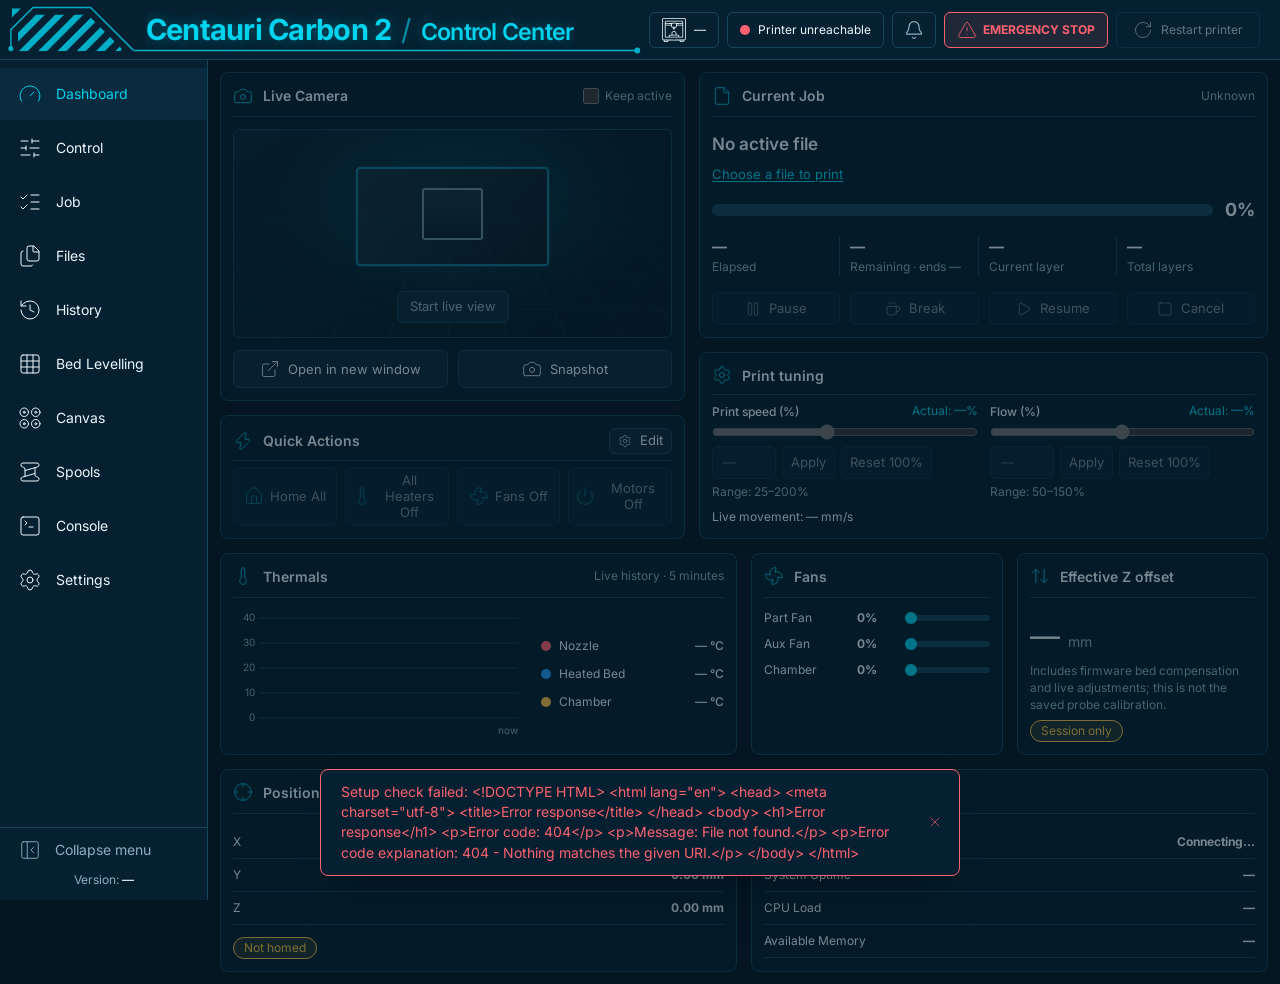
==== commit 38c994b6: "CC-19: Break, material profiles, and print efficiency UX Add print:break (PAUSE plus auto-refill off" ====
--- a/cc2-control/web/index.html
+++ b/cc2-control/web/index.html
@@ -11,15 +11,15 @@
 <link rel="manifest" href="./manifest.webmanifest">
 <link rel="apple-touch-icon" href="./apple-touch-icon.png" sizes="180x180">
 <link rel="icon" href="data:image/svg+xml,%3Csvg xmlns='http://www.w3.org/2000/svg' viewBox='0 0 32 32'%3E%3Crect width='32' height='32' rx='7' fill='%23031622'/%3E%3Ctext x='16' y='21.5' font-family='Segoe UI,Arial,sans-serif' font-size='13' font-weight='900' text-anchor='middle' fill='%2300d3ed'%3ECC2%3C/text%3E%3C/svg%3E">
-  <script type="module" crossorigin>var e,t,n,r,i,a,o,s,c,l,u,d,f,p,m,h={},g=[],_=/acit|ex(?:s|g|n|p|$)|rph|grid|ows|mnc|ntw|ine[ch]|zoo|^ord|itera/i,v=Array.isArray;function y(e,t){for(var n in t)e[n]=t[n];return e}function b(e){e&&e.parentNode&&e.parentNode.removeChild(e)}function x(t,n,r){var i,a,o,s={};for(o in n)o==`key`?i=n[o]:o==`ref`?a=n[o]:s[o]=n[o];if(arguments.length>2&&(s.children=arguments.length>3?e.call(arguments,2):r),typeof t==`function`&&t.defaultProps!=null)for(o in t.defaultProps)s[o]===void 0&&(s[o]=t.defaultProps[o]);return S(t,s,i,a,null)}function S(e,r,i,a,o){var s={type:e,props:r,key:i,ref:a,__k:null,__:null,__b:0,__e:null,__c:null,constructor:void 0,__v:o??++n,__i:-1,__u:0};return o==null&&t.vnode!=null&&t.vnode(s),s}function C(e){return e.children}function w(e,t){this.props=e,this.context=t}function T(e,t){if(t==null)return e.__?T(e.__,e.__i+1):null;for(var n;t<e.__k.length;t++)if((n=e.__k[t])!=null&&n.__e!=null)return n.__e;return typeof e.type==`function`?T(e):null}function E(e){if(e.__P&&e.__d){var n=e.__v,r=n.__e,i=[],a=[],o=y({},n);o.__v=n.__v+1,t.vnode&&t.vnode(o),ie(e.__P,o,n,e.__n,e.__P.namespaceURI,32&n.__u?[r]:null,i,r??T(n),!!(32&n.__u),a),o.__v=n.__v,o.__.__k[o.__i]=o,oe(i,o,a),n.__e=n.__=null,o.__e!=r&&D(o)}}function D(e){if((e=e.__)!=null&&e.__c!=null)return e.__e=e.__c.base=null,e.__k.some(function(t){if(t!=null&&t.__e!=null)return e.__e=e.__c.base=t.__e}),D(e)}function O(e){(!e.__d&&(e.__d=!0)&&r.push(e)&&!k.__r++||i!=t.debounceRendering)&&((i=t.debounceRendering)||a)(k)}function k(){try{for(var e,t=1;r.length;)r.length>t&&r.sort(o),e=r.shift(),t=r.length,E(e)}finally{r.length=k.__r=0}}function A(e,t,n,r,i,a,o,s,c,l,u){var d,f,p,m,_,v,y=r&&r.__k||g,b=t.length;for(c=j(n,t,y,c,b),d=0;d<b;d++)(p=n.__k[d])!=null&&(f=p.__i!=-1&&y[p.__i]||h,p.__i=d,v=ie(e,p,f,i,a,o,s,c,l,u),m=p.__e,p.ref&&f.ref!=p.ref&&(f.ref&&le(f.ref,null,p),u.push(p.ref,p.__c||m,p)),_==null&&m!=null&&(_=m),4&p.__u?(c=M(p,c,e),f.__e&&(f.__e=null)):typeof p.type==`function`&&v!==void 0?c=v:m&&(c=m.nextSibling),p.__u&=-7);return n.__e=_,c}function j(e,t,n,r,i){var a,o,s,c,l,u=n.length,d=u,f=0;for(e.__k=Array(i),a=0;a<i;a++)(o=t[a])!=null&&typeof o!=`boolean`&&typeof o!=`function`?(typeof o==`string`||typeof o==`number`||typeof o==`bigint`||o.constructor==String?o=e.__k[a]=S(null,o,null,null,null):v(o)?o=e.__k[a]=S(C,{children:o},null,null,null):o.constructor===void 0&&o.__b>0?o=e.__k[a]=S(o.type,o.props,o.key,o.ref?o.ref:null,o.__v):e.__k[a]=o,c=a+f,o.__=e,o.__b=e.__b+1,s=null,(l=o.__i=ee(o,n,c,d))!=-1&&(d--,(s=n[l])&&(s.__u|=2)),s==null||s.__v==null?(l==-1&&(i>u?f--:i<u&&f++),typeof o.type!=`function`&&(o.__u|=4)):l!=c&&(l==c-1?f--:l==c+1?f++:(l>c?f--:f++,o.__u|=4))):e.__k[a]=null;if(d)for(a=0;a<u;a++)(s=n[a])!=null&&!(2&s.__u)&&(s.__e==r&&(r=T(s)),ue(s,s));return r}function M(e,t,n){var r,i;if(typeof e.type==`function`){for(r=e.__k,i=0;r&&i<r.length;i++)r[i]&&(r[i].__=e,t=M(r[i],t,n));return t}e.__e!=t&&(t&&e.type&&!t.parentNode&&(t=T(e)),t=n.insertBefore(e.__e,t||null));do t&&=t.nextSibling;while(t!=null&&t.nodeType==8);return t}function N(e,t){return t||=[],e==null||typeof e==`boolean`||(v(e)?e.some(function(e){N(e,t)}):t.push(e)),t}function ee(e,t,n,r){var i,a,o,s=e.key,c=e.type,l=t[n],u=l!=null&&!(2&l.__u);if(l===null&&s==null||u&&s==l.key&&c==l.type)return n;if(r>+!!u){for(i=n-1,a=n+1;i>=0||a<t.length;)if((l=t[o=i>=0?i--:a++])!=null&&!(2&l.__u)&&s==l.key&&c==l.type)return o}return-1}function te(e,t,n){t[0]==`-`?e.setProperty(t,n??``):e[t]=n==null?``:typeof n!=`number`||_.test(t)?n:n+`px`}function ne(e,t,n,r,i){var a,o;n:if(t==`style`){if(typeof n==`string`)e.style.cssText=n;else{if(typeof r==`string`&&(e.style.cssText=r=``),r)for(t in r)n&&t in n||te(e.style,t,``);if(n)for(t in n)r&&n[t]==r[t]||te(e.style,t,n[t])}}else if(t[0]==`o`&&t[1]==`n`)a=t!=(t=t.replace(u,`$1`)),o=t.toLowerCase(),t=o in e||t==`onFocusOut`||t==`onFocusIn`?o.slice(2):t.slice(2),e.l||={},e.l[t+a]=n,n?r?n[l]=r[l]:(n[l]=d,e.addEventListener(t,a?p:f,a)):e.removeEventListener(t,a?p:f,a);else{if(i==`http://www.w3.org/2000/svg`)t=t.replace(/xlink(H|:h)/,`h`).replace(/sName$/,`s`);else if(t!=`width`&&t!=`height`&&t!=`href`&&t!=`list`&&t!=`form`&&t!=`tabIndex`&&t!=`download`&&t!=`rowSpan`&&t!=`colSpan`&&t!=`role`&&t!=`popover`&&t in e)try{e[t]=n??``;break n}catch{}typeof n==`function`||(n==null||!1===n&&t[4]!=`-`?e.removeAttribute(t):e.setAttribute(t,t==`popover`&&n==1?``:n))}}function re(e){return function(n){if(this.l){var r=this.l[n.type+e];if(n[c]==null)n[c]=d++;else if(n[c]<r[l])return;return r(t.event?t.event(n):n)}}}function ie(e,n,r,i,a,o,s,c,l,u){var d,f,p,m,h,_,x,S,E,D,O,k,j,M,N,ee,te=n.type;if(n.constructor!==void 0)return null;128&r.__u&&(l=!!(32&r.__u),o=[c=n.__e=r.__e]),(d=t.__b)&&d(n);n:if(typeof te==`function`){f=s.length;try{if(E=n.props,D=te.prototype&&te.prototype.render,O=(d=te.contextType)&&i[d.__c],k=d?O?O.props.value:d.__:i,r.__c?S=(p=n.__c=r.__c).__=p.__E:(D?n.__c=p=new te(E,k):(n.__c=p=new w(E,k),p.constructor=te,p.render=de),O&&O.sub(p),p.state||(p.state={}),p.__n=i,m=p.__d=!0,p.__h=[],p._sb=[]),D&&p.__s==null&&(p.__s=p.state),D&&te.getDerivedStateFromProps!=null&&(p.__s==p.state&&(p.__s=y({},p.__s)),y(p.__s,te.getDerivedStateFromProps(E,p.__s))),h=p.props,_=p.state,p.__v=n,m)D&&te.getDerivedStateFromProps==null&&p.componentWillMount!=null&&p.componentWillMount(),D&&p.componentDidMount!=null&&p.__h.push(p.componentDidMount);else{if(D&&te.getDerivedStateFromProps==null&&E!==h&&p.componentWillReceiveProps!=null&&p.componentWillReceiveProps(E,k),n.__v==r.__v||!p.__e&&p.shouldComponentUpdate!=null&&!1===p.shouldComponentUpdate(E,p.__s,k)){n.__v!=r.__v&&(p.props=E,p.state=p.__s,p.__d=!1),n.__e=r.__e,n.__k=r.__k,n.__k.some(function(e){e&&(e.__=n)}),g.push.apply(p.__h,p._sb),p._sb=[],p.__h.length&&s.push(p),c=T(r);break n}p.componentWillUpdate!=null&&p.componentWillUpdate(E,p.__s,k),D&&p.componentDidUpdate!=null&&p.__h.push(function(){p.componentDidUpdate(h,_,x)})}if(p.context=k,p.props=E,p.__P=e,p.__e=!1,j=t.__r,M=0,D)p.state=p.__s,p.__d=!1,j&&j(n),d=p.render(p.props,p.state,p.context),g.push.apply(p.__h,p._sb),p._sb=[];else do p.__d=!1,j&&j(n),d=p.render(p.props,p.state,p.context),p.state=p.__s;while(p.__d&&++M<25);p.state=p.__s,p.getChildContext!=null&&(i=y(y({},i),p.getChildContext())),D&&!m&&p.getSnapshotBeforeUpdate!=null&&(x=p.getSnapshotBeforeUpdate(h,_)),N=d!=null&&d.type===C&&d.key==null?se(d.props.children):d,c=A(e,v(N)?N:[N],n,r,i,a,o,s,c,l,u),p.base=n.__e,n.__u&=-161,p.__h.length&&s.push(p),S&&(p.__E=p.__=null)}catch(e){if(s.length=f,n.__v=null,l||o!=null){if(e.then){for(n.__u|=l?160:128;c&&c.nodeType==8&&c.nextSibling;)c=c.nextSibling;o!=null&&(o[o.indexOf(c)]=null),n.__e=c}else if(o!=null)for(ee=o.length;ee--;)b(o[ee])}else n.__e=r.__e;n.__k??=r.__k||[],e.then||ae(n),t.__e(e,n,r)}}else o==null&&n.__v==r.__v?(n.__k=r.__k,n.__e=r.__e):c=n.__e=ce(r.__e,n,r,i,a,o,s,l,u);return(d=t.diffed)&&d(n),128&n.__u?void 0:c}function ae(e){e&&(e.__c&&(e.__c.__e=!0),e.__k&&e.__k.some(ae))}function oe(e,n,r){for(var i=0;i<r.length;i++)le(r[i],r[++i],r[++i]);t.__c&&t.__c(n,e),e.some(function(n){try{e=n.__h,n.__h=[],e.some(function(e){e.call(n)})}catch(e){t.__e(e,n.__v)}})}function se(e){return typeof e!=`object`||!e||e.__b>0?e:v(e)?e.map(se):e.constructor===void 0?y({},e):null}function ce(n,r,i,a,o,s,c,l,u){var d,f,p,m,g,_,y,x=i.props||h,S=r.props,C=r.type;if(C==`svg`?o=`http://www.w3.org/2000/svg`:C==`math`?o=`http://www.w3.org/1998/Math/MathML`:o||=`http://www.w3.org/1999/xhtml`,s!=null){for(d=0;d<s.length;d++)if((g=s[d])&&`setAttribute`in g==!!C&&(C?g.localName==C:g.nodeType==3)){n=g,s[d]=null;break}}if(n==null){if(C==null)return document.createTextNode(S);n=document.createElementNS(o,C,S.is&&S),l&&=(t.__m&&t.__m(r,s),!1),s=null}if(C==null)x===S||l&&n.data==S||(n.data=S);else{if(s=C==`textarea`&&S.defaultValue!=null?null:s&&e.call(n.childNodes),!l&&s!=null)for(x={},d=0;d<n.attributes.length;d++)x[(g=n.attributes[d]).name]=g.value;for(d in x)g=x[d],d==`dangerouslySetInnerHTML`?p=g:d==`children`||d in S||d==`value`&&`defaultValue`in S||d==`checked`&&`defaultChecked`in S||ne(n,d,null,g,o);for(d in S)g=S[d],d==`children`?m=g:d==`dangerouslySetInnerHTML`?f=g:d==`value`?_=g:d==`checked`?y=g:l&&typeof g!=`function`||x[d]===g||ne(n,d,g,x[d],o);if(f)l||p&&(f.__html==p.__html||f.__html==n.innerHTML)||(n.innerHTML=f.__html),r.__k=[];else if(p&&(n.innerHTML=``),A(r.type==`template`?n.content:n,v(m)?m:[m],r,i,a,C==`foreignObject`?`http://www.w3.org/1999/xhtml`:o,s,c,s?s[0]:i.__k&&T(i,0),l,u),s!=null)for(d=s.length;d--;)b(s[d]);l&&C!=`textarea`||(d=`value`,C==`progress`&&_==null?n.removeAttribute(`value`):_!=null&&(_!==n[d]||C==`progress`&&!_||C==`option`&&_!=x[d])&&ne(n,d,_,x[d],o),d=`checked`,y!=null&&y!=n[d]&&ne(n,d,y,x[d],o))}return n}function le(e,n,r){try{if(typeof e==`function`){var i=typeof e.__u==`function`;i&&e.__u(),i&&n==null||(e.__u=e(n))}else e.current=n}catch(e){t.__e(e,r)}}function ue(e,n,r){var i,a;if(t.unmount&&t.unmount(e),(i=e.ref)&&(i.current&&i.current!=e.__e||le(i,null,n)),(i=e.__c)!=null){if(i.componentWillUnmount)try{i.componentWillUnmount()}catch(e){t.__e(e,n)}i.base=i.__P=i.__n=null}if(i=e.__k)for(a=0;a<i.length;a++)i[a]&&ue(i[a],n,r||typeof e.type!=`function`);r||b(e.__e),e.__c=e.__=e.__e=void 0}function de(e,t,n){return this.constructor(e,n)}function fe(n,r,i){var a,o,s,c;r==document&&(r=document.documentElement),t.__&&t.__(n,r),o=(a=typeof i==`function`)?null:i&&i.__k||r.__k,s=[],c=[],ie(r,n=(!a&&i||r).__k=x(C,null,[n]),o||h,h,r.namespaceURI,!a&&i?[i]:o?null:r.firstChild?e.call(r.childNodes):null,s,!a&&i?i:o?o.__e:r.firstChild,a,c),oe(s,n,c),n.props.children=null}function pe(e){function t(e){var n,r;return this.getChildContext||(n=new Set,(r={})[t.__c]=this,this.getChildContext=function(){return r},this.componentWillUnmount=function(){n=null},this.shouldComponentUpdate=function(e){this.props.value!=e.value&&n.forEach(function(e){e.__e=!0,O(e)})},this.sub=function(e){n.add(e);var t=e.componentWillUnmount;e.componentWillUnmount=function(){n&&n.delete(e),t&&t.call(e)}}),e.children}return t.__c=`__cC`+m++,t.__=e,t.Provider=t.__l=(t.Consumer=function(e,t){return e.children(t)}).contextType=t,t}e=g.slice,t={__e:function(e,t,n,r){for(var i,a,o;t=t.__;)if((i=t.__c)&&!i.__)try{if((a=i.constructor)&&a.getDerivedStateFromError!=null&&(i.setState(a.getDerivedStateFromError(e)),o=i.__d),i.componentDidCatch!=null&&(i.componentDidCatch(e,r||{}),o=i.__d),o)return i.__E=i}catch(t){e=t}throw e}},n=0,w.prototype.setState=function(e,t){var n=this.__s!=null&&this.__s!=this.state?this.__s:this.__s=y({},this.state);typeof e==`function`&&(e=e(y({},n),this.props)),e&&y(n,e),e!=null&&this.__v&&(t&&this._sb.push(t),O(this))},w.prototype.forceUpdate=function(e){this.__v&&(this.__e=!0,e&&this.__h.push(e),O(this))},w.prototype.render=C,r=[],a=typeof Promise==`function`?Promise.prototype.then.bind(Promise.resolve()):setTimeout,o=function(e,t){return e.__v.__b-t.__v.__b},k.__r=0,s=Math.random().toString(8),c=`__d`+s,l=`__a`+s,u=/(PointerCapture)$|Capture$/i,d=0,f=re(!1),p=re(!0),m=0;var me,he,ge,_e,ve=0,ye=[],be=t,xe=be.__b,Se=be.__r,Ce=be.diffed,we=be.__c,Te=be.unmount,Ee=be.__;function De(e,t){be.__h&&be.__h(he,e,ve||t),ve=0;var n=he.__H||(he.__H={__:[],__h:[]});return e>=n.__.length&&n.__.push({}),n.__[e]}function P(e){return ve=1,Oe(ze,e)}function Oe(e,t,n){var r=De(me++,2);if(r.t=e,!r.__c&&(r.__=[n?n(t):ze(void 0,t),function(e){var t=r.__N?r.__N[0]:r.__[0],n=r.t(t,e);t!==n&&(r.__N=[n,r.__[1]],r.__c.setState({}))}],r.__c=he,!he.__f)){var i=function(e,t,n){if(!r.__c.__H)return!0;var i=!1,o=r.__c.props!==e;if(r.__c.__H.__.some(function(e){if(e.__N){i=!0;var t=e.__[0];e.__=e.__N,e.__N=void 0,t!==e.__[0]&&(o=!0)}}),a){var s=a.call(this,e,t,n);return i?s||o:s}return!i||o};he.__f=!0;var a=he.shouldComponentUpdate,o=he.componentWillUpdate;he.componentWillUpdate=function(e,t,n){if(this.__e){var r=a;a=void 0,i(e,t,n),a=r}o&&o.call(this,e,t,n)},he.shouldComponentUpdate=i}return r.__N||r.__}function F(e,t){var n=De(me++,3);!be.__s&&Re(n.__H,t)&&(n.__=e,n.u=t,he.__H.__h.push(n))}function ke(e,t){var n=De(me++,4);!be.__s&&Re(n.__H,t)&&(n.__=e,n.u=t,he.__h.push(n))}function I(e){return ve=5,Ae(function(){return{current:e}},[])}function Ae(e,t){var n=De(me++,7);return Re(n.__H,t)&&(n.__=e(),n.__H=t,n.__h=e),n.__}function je(e,t){return ve=8,Ae(function(){return e},t)}function Me(e){var t=he.context[e.__c],n=De(me++,9);return n.c=e,t?(n.__??(n.__=!0,t.sub(he)),t.props.value):e.__}function Ne(){for(var e;e=ye.shift();){var t=e.__H;if(e.__P&&t)try{t.__h.some(Ie),t.__h.some(Le),t.__h=[]}catch(n){t.__h=[],be.__e(n,e.__v)}}}be.__b=function(e){he=null,xe&&xe(e)},be.__=function(e,t){e&&t.__k&&t.__k.__m&&(e.__m=t.__k.__m),Ee&&Ee(e,t)},be.__r=function(e){Se&&Se(e),me=0;var t=(he=e.__c).__H;t&&(ge===he?(t.__h=[],he.__h=[],t.__.some(function(e){e.__N&&(e.__=e.__N),e.u=e.__N=void 0})):(t.__h.some(Ie),t.__h.some(Le),t.__h=[],me=0)),ge=he},be.diffed=function(e){Ce&&Ce(e);var t=e.__c;t&&t.__H&&(t.__H.__h.length&&(ye.push(t)!==1&&_e===be.requestAnimationFrame||((_e=be.requestAnimationFrame)||Fe)(Ne)),t.__H.__.some(function(e){e.u&&=(e.__H=e.u,void 0)})),ge=he=null},be.__c=function(e,t){t.some(function(e){try{e.__h.some(Ie),e.__h=e.__h.filter(function(e){return!e.__||Le(e)})}catch(n){t.some(function(e){e.__h&&=[]}),t=[],be.__e(n,e.__v)}}),we&&we(e,t)},be.unmount=function(e){Te&&Te(e);var t,n=e.__c;n&&n.__H&&(n.__H.__.some(function(e){try{Ie(e)}catch(e){t=e}}),n.__H=void 0,t&&be.__e(t,n.__v))};var Pe=typeof requestAnimationFrame==`function`;function Fe(e){var t,n=function(){clearTimeout(r),Pe&&cancelAnimationFrame(t),setTimeout(e)},r=setTimeout(n,35);Pe&&(t=requestAnimationFrame(n))}function Ie(e){var t=he,n=e.__c;typeof n==`function`&&(e.__c=void 0,n()),he=t}function Le(e){var t=he;e.__c=e.__(),he=t}function Re(e,t){return!e||e.length!==t.length||t.some(function(t,n){return t!==e[n]})}function ze(e,t){return typeof t==`function`?t(e):t}function Be(e){var t,n,r=``;if(typeof e==`string`||typeof e==`number`)r+=e;else if(typeof e==`object`){if(Array.isArray(e)){var i=e.length;for(t=0;t<i;t++)e[t]&&(n=Be(e[t]))&&(r&&(r+=` `),r+=n)}else for(n in e)e[n]&&(r&&(r+=` `),r+=n)}return r}function Ve(){for(var e,t,n=0,r=``,i=arguments.length;n<i;n++)(e=arguments[n])&&(t=Be(e))&&(r&&(r+=` `),r+=t);return r}var L=(...e)=>Ve(e),He=(...e)=>e.filter((e,t,n)=>!!e&&e.trim()!==``&&n.indexOf(e)===t).join(` `).trim(),Ue=e=>e?.replace(/([a-z0-9])([A-Z])/g,`$1-$2`).toLowerCase();function We(e,t,n=[]){if(t==null)throw Error(`[lucide]: iconNode is required when icon name is used`);return{name:Ue(e),size:24,node:t,...n.length>0?{aliases:n}:{}}}var Ge=e=>{let t=``,n=!1;for(let r of e){if(r===`-`||r===`_`||r<=` `){n=t.length>0;continue}t.length===0?t+=r.toLowerCase():t+=n?r.toUpperCase():r,n=!1}return t},Ke=e=>{let t=Ge(e);return t.charAt(0).toUpperCase()+t.slice(1)},qe={xmlns:`http://www.w3.org/2000/svg`,width:24,height:24,viewBox:`0 0 24 24`,fill:`none`,stroke:`currentColor`,"stroke-width":2,"stroke-linecap":`round`,"stroke-linejoin":`round`};function Je(e){return e!=null}function Ye(e,t={}){let n=t.attributeNames??{},r=e=>n[e]??e,i=e.size??e.width??qe.width,a=e.size??e.height??qe.height,o=e.aliases?.filter(e=>typeof e==`string`&&e.trim()!==``).map(e=>`lucide-${e}`)??[],s=[...e.name?[`lucide-${e.name}`]:[],...o],c=t.className?.split(` `).filter(Boolean)??[],l=t.includeDefaultClasses===!1?He(...c):He(`lucide`,...s,...c),u=t.absoluteStrokeWidth?Number(t.strokeWidth??qe[`stroke-width`])*Number(e.size??e.width??qe.width)/Number(t.size??t.width??qe.width):t.strokeWidth??qe[`stroke-width`];return[`svg`,{...Object.entries(qe).reduce((e,[t,n])=>(e[r(t)]=n,e),{}),...`color`in t&&t.color&&{[r(`stroke`)]:t.color},...`size`in t&&Je(t.size)&&{[r(`width`)]:t.size,[r(`height`)]:t.size},...`width`in t&&Je(t.width)&&{[r(`width`)]:t.width},...`height`in t&&Je(t.height)&&{[r(`height`)]:t.height},[r(`stroke-width`)]:u,...l&&{[r(`class`)]:l},[r(`viewBox`)]:`0 0 ${i} ${a}`,...t.hasA11yProp===!1?{[r(`aria-hidden`)]:`true`}:{},...`attributes`in t&&t.attributes},e.node.map(e=>{let[n,i,a]=e,o=t.nonScalingStroke?{[r(`vector-effect`)]:`non-scaling-stroke`,...i}:i;return a?[n,o,a]:[n,o]})]}var Xe=e=>{for(let t in e)if(t.startsWith(`aria-`)||t===`role`||t===`title`)return!0;return!1},Ze=pe({size:24,color:`currentColor`,strokeWidth:2,absoluteStrokeWidth:!1,nonScalingStroke:!1,class:``}),Qe=()=>Me(Ze),$e=({color:e,size:t,width:n,height:r,strokeWidth:i,absoluteStrokeWidth:a,nonScalingStroke:o,children:s,iconNode:c=[],icon:l={node:c,aliases:[],size:24},class:u=``,...d})=>{let{size:f=24,strokeWidth:p=2,absoluteStrokeWidth:m=!1,nonScalingStroke:h=!1,color:g=`currentColor`,class:_=``}=Qe()??{},[v,y,b=[]]=Ye(l,{color:e??g,width:n??t??f,height:r??t??f,strokeWidth:i??p,absoluteStrokeWidth:a??m,nonScalingStroke:o??h,className:He(_,u),hasA11yProp:!!s||Xe(d),attributes:d});return x(v,{...y},[...b.map(([e,t])=>x(e,t)),...N(s)])};function R(e,t,n=[]){let r=typeof e==`string`?We(e,t,n):e,i=({class:e=``,className:t=``,children:n,...i})=>x($e,{...i,icon:r,class:He(e,t)},n);return r.name&&(i.displayName=Ke(r.name)),i}var et={name:`activity`,size:24,node:[[`path`,{d:`M22 12h-2.48a2 2 0 0 0-1.93 1.46l-2.35 8.36a.25.25 0 0 1-.48 0L9.24 2.18a.25.25 0 0 0-.48 0l-2.35 8.36A2 2 0 0 1 4.49 12H2`,key:`169zse`}]]};et.node;var tt=R(et),nt={name:`archive`,size:24,node:[[`rect`,{width:`20`,height:`5`,x:`2`,y:`3`,rx:`1`,key:`1wp1u1`}],[`path`,{d:`M4 8v11a2 2 0 0 0 2 2h12a2 2 0 0 0 2-2V8`,key:`1s80jp`}],[`path`,{d:`M10 12h4`,key:`a56b0p`}]]};nt.node;var rt=R(nt),it={name:`arrow-big-down`,size:24,node:[[`path`,{d:`M9 5a1 1 0 0 1 1-1h4a1 1 0 0 1 1 1v6a1 1 0 0 0 1 1h3.293a.707.707 0 0 1 .5 1.207l-7.086 7.086a1 1 0 0 1-1.414 0l-7.086-7.086a.707.707 0 0 1 .5-1.207H8a1 1 0 0 0 1-1z`,key:`1o3tkq`}]]};it.node;var at=R(it),ot={name:`arrow-big-left`,size:24,node:[[`path`,{d:`M10.793 19.793a.707.707 0 0 0 1.207-.5V16a1 1 0 0 1 1-1h6a1 1 0 0 0 1-1v-4a1 1 0 0 0-1-1h-6a1 1 0 0 1-1-1V4.707a.707.707 0 0 0-1.207-.5l-6.94 6.94a1.207 1.207 0 0 0 0 1.707z`,key:`qbhtmx`}]]};ot.node;var st=R(ot),ct={name:`arrow-big-right`,size:24,node:[[`path`,{d:`M13.207 19.793a.707.707 0 0 1-1.207-.5V16a1 1 0 0 0-1-1H5a1 1 0 0 1-1-1v-4a1 1 0 0 1 1-1h6a1 1 0 0 0 1-1V4.707a.707.707 0 0 1 1.207-.5l6.94 6.94a1.207 1.207 0 0 1 0 1.707z`,key:`zee3eo`}]]};ct.node;var lt=R(ct),ut={name:`arrow-big-up`,size:24,node:[[`path`,{d:`M9 19a1 1 0 0 0 1 1h4a1 1 0 0 0 1-1v-6a1 1 0 0 1 1-1h3.293a.707.707 0 0 0 .5-1.207l-7.086-7.086a1 1 0 0 0-1.414 0l-7.086 7.086a.707.707 0 0 0 .5 1.207H8a1 1 0 0 1 1 1z`,key:`106j91`}]]};ut.node;var dt=R(ut),ft={name:`arrow-left-right`,size:24,node:[[`path`,{d:`M8 3 4 7l4 4`,key:`9rb6wj`}],[`path`,{d:`M4 7h16`,key:`6tx8e3`}],[`path`,{d:`m16 21 4-4-4-4`,key:`siv7j2`}],[`path`,{d:`M20 17H4`,key:`h6l3hr`}]]};ft.node;var pt=R(ft),mt={name:`arrow-up-down`,size:24,node:[[`path`,{d:`m21 16-4 4-4-4`,key:`f6ql7i`}],[`path`,{d:`M17 20V4`,key:`1ejh1v`}],[`path`,{d:`m3 8 4-4 4 4`,key:`11wl7u`}],[`path`,{d:`M7 4v16`,key:`1glfcx`}]]};mt.node;var ht=R(mt),gt={name:`bell`,size:24,node:[[`path`,{d:`M10.268 21a2 2 0 0 0 3.464 0`,key:`vwvbt9`}],[`path`,{d:`M3.262 15.326A1 1 0 0 0 4 17h16a1 1 0 0 0 .74-1.673C19.41 13.956 18 12.499 18 8A6 6 0 0 0 6 8c0 4.499-1.411 5.956-2.738 7.326`,key:`11g9vi`}]]};gt.node;var _t=R(gt),vt={name:`box`,size:24,node:[[`path`,{d:`M21 8a2 2 0 0 0-1-1.73l-7-4a2 2 0 0 0-2 0l-7 4A2 2 0 0 0 3 8v8a2 2 0 0 0 1 1.73l7 4a2 2 0 0 0 2 0l7-4A2 2 0 0 0 21 16Z`,key:`hh9hay`}],[`path`,{d:`m3.3 7 8.7 5 8.7-5`,key:`g66t2b`}],[`path`,{d:`M12 22V12`,key:`d0xqtd`}]]};vt.node;var yt=R(vt),bt={name:`brush-cleaning`,size:24,node:[[`path`,{d:`m16 22-1-4`,key:`1ow2iv`}],[`path`,{d:`M19 14a1 1 0 0 0 1-1v-1a2 2 0 0 0-2-2h-3a1 1 0 0 1-1-1V4a2 2 0 0 0-4 0v5a1 1 0 0 1-1 1H6a2 2 0 0 0-2 2v1a1 1 0 0 0 1 1`,key:`11gii7`}],[`path`,{d:`M19 14H5l-1.973 6.767A1 1 0 0 0 4 22h16a1 1 0 0 0 .973-1.233z`,key:`bju7h4`}],[`path`,{d:`m8 22 1-4`,key:`s3unb`}]]};bt.node;var xt=R(bt),St={name:`camera`,size:24,node:[[`path`,{d:`M13.997 4a2 2 0 0 1 1.76 1.05l.486.9A2 2 0 0 0 18.003 7H20a2 2 0 0 1 2 2v9a2 2 0 0 1-2 2H4a2 2 0 0 1-2-2V9a2 2 0 0 1 2-2h1.997a2 2 0 0 0 1.759-1.048l.489-.904A2 2 0 0 1 10.004 4z`,key:`18u6gg`}],[`circle`,{cx:`12`,cy:`13`,r:`3`,key:`1vg3eu`}]]};St.node;var Ct=R(St),wt={name:`check`,size:24,node:[[`path`,{d:`M20 6 9 17l-5-5`,key:`1gmf2c`}]]};wt.node;var Tt=R(wt),Et={name:`chevron-down`,size:24,node:[[`path`,{d:`m6 9 6 6 6-6`,key:`qrunsl`}]]};Et.node;var Dt=R(Et),Ot={name:`copy`,size:24,node:[[`rect`,{width:`14`,height:`14`,x:`8`,y:`8`,rx:`2`,ry:`2`,key:`17jyea`}],[`path`,{d:`M4 16c-1.1 0-2-.9-2-2V4c0-1.1.9-2 2-2h10c1.1 0 2 .9 2 2`,key:`zix9uf`}]]};Ot.node;var kt=R(Ot),At={name:`crosshair`,size:24,node:[[`circle`,{cx:`12`,cy:`12`,r:`10`,key:`1mglay`}],[`line`,{x1:`22`,x2:`18`,y1:`12`,y2:`12`,key:`l9bcsi`}],[`line`,{x1:`6`,x2:`2`,y1:`12`,y2:`12`,key:`13hhkx`}],[`line`,{x1:`12`,x2:`12`,y1:`6`,y2:`2`,key:`10w3f3`}],[`line`,{x1:`12`,x2:`12`,y1:`22`,y2:`18`,key:`15g9kq`}]]};At.node;var jt=R(At),Mt={name:`download`,size:24,node:[[`path`,{d:`M12 15V3`,key:`m9g1x1`}],[`path`,{d:`M21 15v4a2 2 0 0 1-2 2H5a2 2 0 0 1-2-2v-4`,key:`ih7n3h`}],[`path`,{d:`m7 10 5 5 5-5`,key:`brsn70`}]]};Mt.node;var Nt=R(Mt),Pt={name:`ethernet-port`,size:24,node:[[`path`,{d:`M10 8v1`,key:`1talb4`}],[`path`,{d:`M14 8v1`,key:`1rsfgr`}],[`path`,{d:`M18 8v1`,key:`gnkwox`}],[`path`,{d:`M19 17a2 2 0 00-1.765 1.059l-.47.882A2 2 0 0115 20H9a2 2 0 01-1.765-1.059l-.47-.882A2 2 0 005 17H4a2 2 0 01-2-2V6a2 2 0 012-2h16a2 2 0 012 2v9a2 2 0 01-2 2z`,key:`v5qa57`}],[`path`,{d:`M6 8v1`,key:`1636ez`}]]};Pt.node;var Ft=R(Pt),It={name:`external-link`,size:24,node:[[`path`,{d:`M15 3h6v6`,key:`1q9fwt`}],[`path`,{d:`M10 14 21 3`,key:`gplh6r`}],[`path`,{d:`M18 13v6a2 2 0 0 1-2 2H5a2 2 0 0 1-2-2V8a2 2 0 0 1 2-2h6`,key:`a6xqqp`}]]};It.node;var Lt=R(It),Rt={name:`eye-off`,size:24,node:[[`path`,{d:`M10.733 5.076a10.744 10.744 0 0 1 11.205 6.575 1 1 0 0 1 0 .696 10.747 10.747 0 0 1-1.444 2.49`,key:`ct8e1f`}],[`path`,{d:`M14.084 14.158a3 3 0 0 1-4.242-4.242`,key:`151rxh`}],[`path`,{d:`M17.479 17.499a10.75 10.75 0 0 1-15.417-5.151 1 1 0 0 1 0-.696 10.75 10.75 0 0 1 4.446-5.143`,key:`13bj9a`}],[`path`,{d:`m2 2 20 20`,key:`1ooewy`}]]};Rt.node;var zt=R(Rt),Bt={name:`eye`,size:24,node:[[`path`,{d:`M2.062 12.348a1 1 0 0 1 0-.696 10.75 10.75 0 0 1 19.876 0 1 1 0 0 1 0 .696 10.75 10.75 0 0 1-19.876 0`,key:`1nclc0`}],[`circle`,{cx:`12`,cy:`12`,r:`3`,key:`1v7zrd`}]]};Bt.node;var Vt=R(Bt),Ht={name:`fan`,size:24,node:[[`path`,{d:`M10.827 16.379a6.082 6.082 0 0 1-8.618-7.002l5.412 1.45a6.082 6.082 0 0 1 7.002-8.618l-1.45 5.412a6.082 6.082 0 0 1 8.618 7.002l-5.412-1.45a6.082 6.082 0 0 1-7.002 8.618l1.45-5.412Z`,key:`484a7f`}],[`path`,{d:`M12 12v.01`,key:`u5ubse`}]]};Ht.node;var Ut=R(Ht),Wt={name:`file-down`,size:24,node:[[`path`,{d:`M6 22a2 2 0 0 1-2-2V4a2 2 0 0 1 2-2h8a2.4 2.4 0 0 1 1.704.706l3.588 3.588A2.4 2.4 0 0 1 20 8v12a2 2 0 0 1-2 2z`,key:`1oefj6`}],[`path`,{d:`M14 2v5a1 1 0 0 0 1 1h5`,key:`wfsgrz`}],[`path`,{d:`M12 18v-6`,key:`17g6i2`}],[`path`,{d:`m9 15 3 3 3-3`,key:`1npd3o`}]]};Wt.node;var Gt=R(Wt),Kt={name:`file-text`,size:24,node:[[`path`,{d:`M6 22a2 2 0 0 1-2-2V4a2 2 0 0 1 2-2h8a2.4 2.4 0 0 1 1.704.706l3.588 3.588A2.4 2.4 0 0 1 20 8v12a2 2 0 0 1-2 2z`,key:`1oefj6`}],[`path`,{d:`M14 2v5a1 1 0 0 0 1 1h5`,key:`wfsgrz`}],[`path`,{d:`M10 9H8`,key:`b1mrlr`}],[`path`,{d:`M16 13H8`,key:`t4e002`}],[`path`,{d:`M16 17H8`,key:`z1uh3a`}]]};Kt.node;var qt=R(Kt),Jt={name:`file`,size:24,node:[[`path`,{d:`M6 22a2 2 0 0 1-2-2V4a2 2 0 0 1 2-2h8a2.4 2.4 0 0 1 1.704.706l3.588 3.588A2.4 2.4 0 0 1 20 8v12a2 2 0 0 1-2 2z`,key:`1oefj6`}],[`path`,{d:`M14 2v5a1 1 0 0 0 1 1h5`,key:`wfsgrz`}]]};Jt.node;var Yt=R(Jt),Xt={name:`film`,size:24,node:[[`rect`,{width:`18`,height:`18`,x:`3`,y:`3`,rx:`2`,key:`afitv7`}],[`path`,{d:`M7 3v18`,key:`bbkbws`}],[`path`,{d:`M3 7.5h4`,key:`zfgn84`}],[`path`,{d:`M3 12h18`,key:`1i2n21`}],[`path`,{d:`M3 16.5h4`,key:`1230mu`}],[`path`,{d:`M17 3v18`,key:`in4fa5`}],[`path`,{d:`M17 7.5h4`,key:`myr1c1`}],[`path`,{d:`M17 16.5h4`,key:`go4c1d`}]]};Xt.node;var Zt=R(Xt),Qt={name:`files`,size:24,node:[[`path`,{d:`M15 2h-4a2 2 0 0 0-2 2v11a2 2 0 0 0 2 2h8a2 2 0 0 0 2-2V8`,key:`14sh0y`}],[`path`,{d:`M16.706 2.706A2.4 2.4 0 0 0 15 2v5a1 1 0 0 0 1 1h5a2.4 2.4 0 0 0-.706-1.706z`,key:`1970lx`}],[`path`,{d:`M5 7a2 2 0 0 0-2 2v11a2 2 0 0 0 2 2h8a2 2 0 0 0 1.732-1`,key:`l4dndm`}]]};Qt.node;var $t=R(Qt),en={name:`flame`,size:24,node:[[`path`,{d:`M12 3q1 4 4 6.5t3 5.5a1 1 0 0 1-14 0 5 5 0 0 1 1-3 1 1 0 0 0 5 0c0-2-1.5-3-1.5-5q0-2 2.5-4`,key:`1slcih`}]]};en.node;var tn=R(en),nn={name:`folder`,size:24,node:[[`path`,{d:`M20 20a2 2 0 0 0 2-2V8a2 2 0 0 0-2-2h-7.9a2 2 0 0 1-1.69-.9L9.6 3.9A2 2 0 0 0 7.93 3H4a2 2 0 0 0-2 2v13a2 2 0 0 0 2 2Z`,key:`1kt360`}]]};nn.node;var rn=R(nn),an={name:`gauge`,size:24,node:[[`path`,{d:`m12 14 4-4`,key:`9kzdfg`}],[`path`,{d:`M3.34 19a10 10 0 1 1 17.32 0`,key:`19p75a`}]]};an.node;var on=R(an),sn={name:`grid-3x3`,size:24,node:[[`rect`,{width:`18`,height:`18`,x:`3`,y:`3`,rx:`2`,key:`afitv7`}],[`path`,{d:`M3 9h18`,key:`1pudct`}],[`path`,{d:`M3 15h18`,key:`5xshup`}],[`path`,{d:`M9 3v18`,key:`fh3hqa`}],[`path`,{d:`M15 3v18`,key:`14nvp0`}]],aliases:[`grid`,`grid-3-x-3`]};sn.node;var cn=R(sn),ln={name:`house`,size:24,node:[[`path`,{d:`M15 21v-8a1 1 0 0 0-1-1h-4a1 1 0 0 0-1 1v8`,key:`5wwlr5`}],[`path`,{d:`M3 10a2 2 0 0 1 .709-1.528l7-6a2 2 0 0 1 2.582 0l7 6A2 2 0 0 1 21 10v9a2 2 0 0 1-2 2H5a2 2 0 0 1-2-2z`,key:`r6nss1`}]],aliases:[`home`]};ln.node;var un=R(ln),dn={name:`info`,size:24,node:[[`circle`,{cx:`12`,cy:`12`,r:`10`,key:`1mglay`}],[`path`,{d:`M12 16v-4`,key:`1dtifu`}],[`path`,{d:`M12 8h.01`,key:`e9boi3`}]]};dn.node;var fn=R(dn),pn={name:`layers`,size:24,node:[[`path`,{d:`M12.83 2.18a2 2 0 0 0-1.66 0L2.6 6.08a1 1 0 0 0 0 1.83l8.58 3.91a2 2 0 0 0 1.66 0l8.58-3.9a1 1 0 0 0 0-1.83z`,key:`zw3jo`}],[`path`,{d:`M2 12a1 1 0 0 0 .58.91l8.6 3.91a2 2 0 0 0 1.65 0l8.58-3.9A1 1 0 0 0 22 12`,key:`1wduqc`}],[`path`,{d:`M2 17a1 1 0 0 0 .58.91l8.6 3.91a2 2 0 0 0 1.65 0l8.58-3.9A1 1 0 0 0 22 17`,key:`kqbvx6`}]],aliases:[`layers-3`]};pn.node;var mn=R(pn),hn={name:`lightbulb`,size:24,node:[[`path`,{d:`M15 14c.2-1 .7-1.7 1.5-2.5 1-.9 1.5-2.2 1.5-3.5A6 6 0 0 0 6 8c0 1 .2 2.2 1.5 3.5.7.7 1.3 1.5 1.5 2.5`,key:`1gvzjb`}],[`path`,{d:`M9 18h6`,key:`x1upvd`}],[`path`,{d:`M10 22h4`,key:`ceow96`}]]};hn.node;var gn=R(hn),_n={name:`link`,size:24,node:[[`path`,{d:`M10 13a5 5 0 0 0 7.54.54l3-3a5 5 0 0 0-7.07-7.07l-1.72 1.71`,key:`1cjeqo`}],[`path`,{d:`M14 11a5 5 0 0 0-7.54-.54l-3 3a5 5 0 0 0 7.07 7.07l1.71-1.71`,key:`19qd67`}]]};_n.node;var vn=R(_n),yn={name:`list-checks`,size:24,node:[[`path`,{d:`M13 5h8`,key:`a7qcls`}],[`path`,{d:`M13 12h8`,key:`h98zly`}],[`path`,{d:`M13 19h8`,key:`c3s6r1`}],[`path`,{d:`m3 17 2 2 4-4`,key:`1jhpwq`}],[`path`,{d:`m3 7 2 2 4-4`,key:`1obspn`}]]};yn.node;var bn=R(yn),xn={name:`lock-open`,size:24,node:[[`rect`,{width:`18`,height:`11`,x:`3`,y:`11`,rx:`2`,ry:`2`,key:`1w4ew1`}],[`path`,{d:`M7 11V7a5 5 0 0 1 9.9-1`,key:`1mm8w8`}]],aliases:[`unlock`]};xn.node;var Sn=R(xn),Cn={name:`lock`,size:24,node:[[`rect`,{width:`18`,height:`11`,x:`3`,y:`11`,rx:`2`,ry:`2`,key:`1w4ew1`}],[`path`,{d:`M7 11V7a5 5 0 0 1 10 0v4`,key:`fwvmzm`}]]};Cn.node;var wn=R(Cn),Tn={name:`maximize-2`,size:24,node:[[`path`,{d:`M15 3h6v6`,key:`1q9fwt`}],[`path`,{d:`m21 3-7 7`,key:`1l2asr`}],[`path`,{d:`m3 21 7-7`,key:`tjx5ai`}],[`path`,{d:`M9 21H3v-6`,key:`wtvkvv`}]]};Tn.node;var En=R(Tn),Dn={name:`menu`,size:24,node:[[`path`,{d:`M4 5h16`,key:`1tepv9`}],[`path`,{d:`M4 12h16`,key:`1lakjw`}],[`path`,{d:`M4 19h16`,key:`1djgab`}]]};Dn.node;var On=R(Dn),kn={name:`message-square`,size:24,node:[[`path`,{d:`M22 17a2 2 0 0 1-2 2H6.828a2 2 0 0 0-1.414.586l-2.202 2.202A.71.71 0 0 1 2 21.286V5a2 2 0 0 1 2-2h16a2 2 0 0 1 2 2z`,key:`18887p`}]]};kn.node;var An=R(kn),jn={name:`monitor`,size:24,node:[[`rect`,{width:`20`,height:`14`,x:`2`,y:`3`,rx:`2`,key:`48i651`}],[`line`,{x1:`8`,x2:`16`,y1:`21`,y2:`21`,key:`1svkeh`}],[`line`,{x1:`12`,x2:`12`,y1:`17`,y2:`21`,key:`vw1qmm`}]]};jn.node;var Mn=R(jn),Nn={name:`move-left`,size:24,node:[[`path`,{d:`M6 8L2 12L6 16`,key:`kyvwex`}],[`path`,{d:`M2 12H22`,key:`1m8cig`}]]};Nn.node;var Pn=R(Nn),Fn={name:`palette`,size:24,node:[[`path`,{d:`M12 22a1 1 0 0 1 0-20 10 9 0 0 1 10 9 5 5 0 0 1-5 5h-2.25a1.75 1.75 0 0 0-1.4 2.8l.3.4a1.75 1.75 0 0 1-1.4 2.8z`,key:`e79jfc`}],[`circle`,{cx:`13.5`,cy:`6.5`,r:`.5`,fill:`currentColor`,key:`1okk4w`}],[`circle`,{cx:`17.5`,cy:`10.5`,r:`.5`,fill:`currentColor`,key:`f64h9f`}],[`circle`,{cx:`6.5`,cy:`12.5`,r:`.5`,fill:`currentColor`,key:`qy21gx`}],[`circle`,{cx:`8.5`,cy:`7.5`,r:`.5`,fill:`currentColor`,key:`fotxhn`}]]};Fn.node;var In=R(Fn),Ln={name:`panel-left-close`,size:24,node:[[`rect`,{width:`18`,height:`18`,x:`3`,y:`3`,rx:`2`,key:`afitv7`}],[`path`,{d:`M9 3v18`,key:`fh3hqa`}],[`path`,{d:`m16 15-3-3 3-3`,key:`14y99z`}]],aliases:[`sidebar-close`]};Ln.node;var Rn=R(Ln),zn={name:`panel-left-open`,size:24,node:[[`rect`,{width:`18`,height:`18`,x:`3`,y:`3`,rx:`2`,key:`afitv7`}],[`path`,{d:`M9 3v18`,key:`fh3hqa`}],[`path`,{d:`m14 9 3 3-3 3`,key:`8010ee`}]],aliases:[`sidebar-open`]};zn.node;var Bn=R(zn),Vn={name:`pause`,size:24,node:[[`rect`,{x:`14`,y:`3`,width:`5`,height:`18`,rx:`1`,key:`kaeet6`}],[`rect`,{x:`5`,y:`3`,width:`5`,height:`18`,rx:`1`,key:`1wsw3u`}]]};Vn.node;var Hn=R(Vn),Un={name:`pencil`,size:24,node:[[`path`,{d:`M21.174 6.812a1 1 0 0 0-3.986-3.987L3.842 16.174a2 2 0 0 0-.5.83l-1.321 4.352a.5.5 0 0 0 .623.622l4.353-1.32a2 2 0 0 0 .83-.497z`,key:`1a8usu`}],[`path`,{d:`m15 5 4 4`,key:`1mk7zo`}]]};Un.node;var Wn=R(Un),Gn={name:`play`,size:24,node:[[`path`,{d:`M5 5a2 2 0 0 1 3.008-1.728l11.997 6.998a2 2 0 0 1 .003 3.458l-12 7A2 2 0 0 1 5 19z`,key:`10ikf1`}]]};Gn.node;var Kn=R(Gn),qn={name:`plug`,size:24,node:[[`path`,{d:`M12 22v-5`,key:`1ega77`}],[`path`,{d:`M15 8V2`,key:`18g5xt`}],[`path`,{d:`M17 8a1 1 0 0 1 1 1v4a4 4 0 0 1-4 4h-4a4 4 0 0 1-4-4V9a1 1 0 0 1 1-1z`,key:`1xoxul`}],[`path`,{d:`M9 8V2`,key:`14iosj`}]]};qn.node;var Jn=R(qn),Yn={name:`power`,size:24,node:[[`path`,{d:`M12 2v10`,key:`mnfbl`}],[`path`,{d:`M18.4 6.6a9 9 0 1 1-12.77.04`,key:`obofu9`}]]};Yn.node;var Xn=R(Yn),Zn={name:`refresh-cw`,size:24,node:[[`path`,{d:`M3 12a9 9 0 0 1 9-9 9.75 9.75 0 0 1 6.74 2.74L21 8`,key:`v9h5vc`}],[`path`,{d:`M21 3v5h-5`,key:`1q7to0`}],[`path`,{d:`M21 12a9 9 0 0 1-9 9 9.75 9.75 0 0 1-6.74-2.74L3 16`,key:`3uifl3`}],[`path`,{d:`M8 16H3v5`,key:`1cv678`}]]};Zn.node;var Qn=R(Zn),$n={name:`repeat`,size:24,node:[[`path`,{d:`m17 2 4 4-4 4`,key:`nntrym`}],[`path`,{d:`M3 11v-1a4 4 0 0 1 4-4h14`,key:`84bu3i`}],[`path`,{d:`m7 22-4-4 4-4`,key:`1wqhfi`}],[`path`,{d:`M21 13v1a4 4 0 0 1-4 4H3`,key:`1rx37r`}]]};$n.node;var er=R($n),tr={name:`rotate-ccw-clock`,size:24,node:[[`path`,{d:`M3 12a9 9 0 1 0 9-9 9.75 9.75 0 0 0-6.74 2.74L3 8`,key:`1357e3`}],[`path`,{d:`M3 3v5h5`,key:`1xhq8a`}],[`path`,{d:`M12 7v5l4 2`,key:`1fdv2h`}]],aliases:[`history`]};tr.node;var nr=R(tr),rr={name:`rotate-ccw`,size:24,node:[[`path`,{d:`M3 12a9 9 0 1 0 9-9 9.75 9.75 0 0 0-6.74 2.74L3 8`,key:`1357e3`}],[`path`,{d:`M3 3v5h5`,key:`1xhq8a`}]]};rr.node;var ir=R(rr),ar={name:`rotate-cw`,size:24,node:[[`path`,{d:`M21 12a9 9 0 1 1-9-9c2.52 0 4.93 1 6.74 2.74L21 8`,key:`1p45f6`}],[`path`,{d:`M21 3v5h-5`,key:`1q7to0`}]]};ar.node;var or=R(ar),sr={name:`save`,size:24,node:[[`path`,{d:`M15.2 3a2 2 0 0 1 1.4.6l3.8 3.8a2 2 0 0 1 .6 1.4V19a2 2 0 0 1-2 2H5a2 2 0 0 1-2-2V5a2 2 0 0 1 2-2z`,key:`1c8476`}],[`path`,{d:`M17 21v-7a1 1 0 0 0-1-1H8a1 1 0 0 0-1 1v7`,key:`1ydtos`}],[`path`,{d:`M7 3v4a1 1 0 0 0 1 1h7`,key:`t51u73`}]]};sr.node;var cr=R(sr),lr={name:`scale`,size:24,node:[[`path`,{d:`M12 3v18`,key:`108xh3`}],[`path`,{d:`m19 8 3 8a5 5 0 0 1-6 0zV7`,key:`zcdpyk`}],[`path`,{d:`M3 7h1a17 17 0 0 0 8-2 17 17 0 0 0 8 2h1`,key:`1yorad`}],[`path`,{d:`m5 8 3 8a5 5 0 0 1-6 0zV7`,key:`eua70x`}],[`path`,{d:`M7 21h10`,key:`1b0cd5`}]]};lr.node;var ur=R(lr),dr={name:`search`,size:24,node:[[`path`,{d:`m21 21-4.34-4.34`,key:`14j7rj`}],[`circle`,{cx:`11`,cy:`11`,r:`8`,key:`4ej97u`}]]};dr.node;var fr=R(dr),pr={name:`send`,size:24,node:[[`path`,{d:`M14.536 21.686a.5.5 0 0 0 .937-.024l6.5-19a.496.496 0 0 0-.635-.635l-19 6.5a.5.5 0 0 0-.024.937l7.93 3.18a2 2 0 0 1 1.112 1.11z`,key:`1ffxy3`}],[`path`,{d:`m21.854 2.147-10.94 10.939`,key:`12cjpa`}]]};pr.node;var mr=R(pr),hr={name:`settings`,size:24,node:[[`path`,{d:`M9.671 4.136a2.34 2.34 0 0 1 4.659 0 2.34 2.34 0 0 0 3.319 1.915 2.34 2.34 0 0 1 2.33 4.033 2.34 2.34 0 0 0 0 3.831 2.34 2.34 0 0 1-2.33 4.033 2.34 2.34 0 0 0-3.319 1.915 2.34 2.34 0 0 1-4.659 0 2.34 2.34 0 0 0-3.32-1.915 2.34 2.34 0 0 1-2.33-4.033 2.34 2.34 0 0 0 0-3.831A2.34 2.34 0 0 1 6.35 6.051a2.34 2.34 0 0 0 3.319-1.915`,key:`1i5ecw`}],[`circle`,{cx:`12`,cy:`12`,r:`3`,key:`1v7zrd`}]]};hr.node;var gr=R(hr),_r={name:`shield-check`,size:24,node:[[`path`,{d:`M20 13c0 5-3.5 7.5-7.66 8.95a1 1 0 0 1-.67-.01C7.5 20.5 4 18 4 13V6a1 1 0 0 1 1-1c2 0 4.5-1.2 6.24-2.72a1.17 1.17 0 0 1 1.52 0C14.51 3.81 17 5 19 5a1 1 0 0 1 1 1z`,key:`oel41y`}],[`path`,{d:`m9 12 2 2 4-4`,key:`dzmm74`}]]};_r.node;var vr=R(_r),yr={name:`sigma`,size:24,node:[[`path`,{d:`M18 7V5a1 1 0 0 0-1-1H6.5a.5.5 0 0 0-.4.8l4.5 6a2 2 0 0 1 0 2.4l-4.5 6a.5.5 0 0 0 .4.8H17a1 1 0 0 0 1-1v-2`,key:`wuwx1p`}]]};yr.node;var br=R(yr),xr={name:`sliders-horizontal`,size:24,node:[[`path`,{d:`M10 5H3`,key:`1qgfaw`}],[`path`,{d:`M12 19H3`,key:`yhmn1j`}],[`path`,{d:`M14 3v4`,key:`1sua03`}],[`path`,{d:`M16 17v4`,key:`1q0r14`}],[`path`,{d:`M21 12h-9`,key:`1o4lsq`}],[`path`,{d:`M21 19h-5`,key:`1rlt1p`}],[`path`,{d:`M21 5h-7`,key:`1oszz2`}],[`path`,{d:`M8 10v4`,key:`tgpxqk`}],[`path`,{d:`M8 12H3`,key:`a7s4jb`}]]};xr.node;var Sr=R(xr),Cr={name:`spool`,size:24,node:[[`path`,{d:`M17 13.44 4.442 17.082A2 2 0 0 0 4.982 21H19a2 2 0 0 0 .558-3.921l-1.115-.32A2 2 0 0 1 17 14.837V7.66`,key:`13vns8`}],[`path`,{d:`m7 10.56 12.558-3.642A2 2 0 0 0 19.018 3H5a2 2 0 0 0-.558 3.921l1.115.32A2 2 0 0 1 7 9.163v7.178`,key:`s8x3u0`}]]};Cr.node;var wr=R(Cr),Tr={name:`square-terminal`,size:24,node:[[`path`,{d:`m7 11 2-2-2-2`,key:`1lz0vl`}],[`path`,{d:`M11 13h4`,key:`1p7l4v`}],[`rect`,{width:`18`,height:`18`,x:`3`,y:`3`,rx:`2`,ry:`2`,key:`1m3agn`}]],aliases:[`terminal-square`]};Tr.node;var Er=R(Tr),Dr={name:`square`,size:24,node:[[`rect`,{width:`18`,height:`18`,x:`3`,y:`3`,rx:`2`,key:`afitv7`}]]};Dr.node;var Or=R(Dr),kr={name:`thermometer`,size:24,node:[[`path`,{d:`M14 4v10.54a4 4 0 1 1-4 0V4a2 2 0 0 1 4 0Z`,key:`17jzev`}]]};kr.node;var Ar=R(kr),jr={name:`trash`,size:24,node:[[`path`,{d:`M10 11v6`,key:`nco0om`}],[`path`,{d:`M14 11v6`,key:`outv1u`}],[`path`,{d:`M19 6v14a2 2 0 0 1-2 2H7a2 2 0 0 1-2-2V6`,key:`miytrc`}],[`path`,{d:`M3 6h18`,key:`d0wm0j`}],[`path`,{d:`M8 6V4a2 2 0 0 1 2-2h4a2 2 0 0 1 2 2v2`,key:`e791ji`}]],aliases:[`trash-2`]};jr.node;var Mr=R(jr),Nr={name:`triangle-alert`,size:24,node:[[`path`,{d:`m21.73 18-8-14a2 2 0 0 0-3.48 0l-8 14A2 2 0 0 0 4 21h16a2 2 0 0 0 1.73-3`,key:`wmoenq`}],[`path`,{d:`M12 9v4`,key:`juzpu7`}],[`path`,{d:`M12 17h.01`,key:`p32p05`}]],aliases:[`alert-triangle`]};Nr.node;var Pr=R(Nr),Fr={name:`undo-2`,size:24,node:[[`path`,{d:`M9 14 4 9l5-5`,key:`102s5s`}],[`path`,{d:`M4 9h10.5a5.5 5.5 0 0 1 5.5 5.5a5.5 5.5 0 0 1-5.5 5.5H11`,key:`f3b9sd`}]]};Fr.node;var Ir=R(Fr),Lr={name:`upload`,size:24,node:[[`path`,{d:`M12 3v12`,key:`1x0j5s`}],[`path`,{d:`m17 8-5-5-5 5`,key:`7q97r8`}],[`path`,{d:`M21 15v4a2 2 0 0 1-2 2H5a2 2 0 0 1-2-2v-4`,key:`ih7n3h`}]]};Lr.node;var Rr=R(Lr),zr={name:`wifi`,size:24,node:[[`path`,{d:`M12 20h.01`,key:`zekei9`}],[`path`,{d:`M2 8.82a15 15 0 0 1 20 0`,key:`dnpr2z`}],[`path`,{d:`M5 12.859a10 10 0 0 1 14 0`,key:`1x1e6c`}],[`path`,{d:`M8.5 16.429a5 5 0 0 1 7 0`,key:`1bycff`}]]};zr.node;var Br=R(zr),Vr={name:`x`,size:24,node:[[`path`,{d:`M18 6 6 18`,key:`1bl5f8`}],[`path`,{d:`m6 6 12 12`,key:`d8bk6v`}]]};Vr.node;var Hr=R(Vr),Ur={name:`zap`,size:24,node:[[`path`,{d:`M15.914 4a1.5 1.5 0 00-2.474-1.561l-9 9A1.5 1.5 0 005.5 14h4.002a.5.5 0 01.471.666L8.086 20a1.5 1.5 0 002.475 1.56l9-9A1.5 1.5 0 0018.5 10h-3.997a.5.5 0 01-.472-.667z`,key:`1v7up4`}]]};Ur.node;var Wr=R(Ur),Gr=0;Array.isArray;function z(e,n,r,i,a,o){n||={};var s,c,l=n;if(`ref`in l)for(c in l={},n)c==`ref`?s=n[c]:l[c]=n[c];var u={type:e,props:l,key:r,ref:s,__k:null,__:null,__b:0,__e:null,__c:null,constructor:void 0,__v:--Gr,__i:-1,__u:0,__source:a,__self:o};if(typeof e==`function`&&(s=e.defaultProps))for(c in s)l[c]===void 0&&(l[c]=s[c]);return t.vnode&&t.vnode(u),u}var Kr=[6.25,17.75],qr=({size:e=24,strokeWidth:t=1,class:n=``})=>z(`svg`,{viewBox:`0 0 24 24`,width:e,height:e,fill:`none`,stroke:`currentColor`,"stroke-width":t,"stroke-linecap":`round`,"stroke-linejoin":`round`,"aria-hidden":`true`,class:n,children:Kr.flatMap(e=>Kr.map(t=>z(`g`,{children:[z(`circle`,{cx:t,cy:e,r:`4.25`}),z(`circle`,{cx:t,cy:e,r:`1`})]},`${t}-${e}`)))}),Jr={wifi:Br,ethernet:Ft,home:un,history:nr,control:Sr,file:Yt,folder:rn,grid:cn,layers:mn,target:jt,console:Er,settings:gr,camera:Ct,pause:Hn,temp:Ar,fan:Ut,bolt:Wr,lock:wn,unlock:Sn,z:ht,link:vn,shield:vr,plug:Jn,palette:In,monitor:Mn,message:An,cube:yt,open:Lt,light:gn,info:fn,motors:Xn,spool:wr},Yr=({n:e,class:t=``})=>{if(e===`canvas`)return z(qr,{strokeWidth:1,class:`size-5 shrink-0 ${t}`});let n=Jr[e];return z(n,{strokeWidth:1,"aria-hidden":`true`,class:`size-5 shrink-0 ${t}`})},Xr={"app.collapse_menu":`Collapse menu`,"app.connecting_to_the_printer":`Connecting to the printer…`,"app.dashboard":`Dashboard`,"app.dismiss":`Dismiss`,"app.print_ended":`Print ended: {name}`,"app.emergency_stop":`EMERGENCY STOP`,"app.expand_menu":`Expand menu`,"app.hold_emergency_stop_for_one_second":`Hold Emergency Stop for one second.`,"app.hold_for_emergency_stop":`Hold for emergency stop`,"app.main_navigation":`Main navigation`,"app.printer_connected":`Printer connected`,"app.printer_unreachable":`Printer unreachable`,"app.reconnecting_to_the_printer":`Reconnecting to the printer…`,"app.version":`Version:`,"app.waiting_for_the_printer":`Waiting for the printer`,"bed.3_samples_per_point":`3 samples per point`,"bed.active_mesh":`Active mesh`,"bed.active_mesh_loaded":`Active mesh loaded`,"bed.adaptive_mesh_adaptive":`Adaptive mesh · ADAPTIVE`,"bed.adjustment":`Adjustment`,"bed.average":`Average`,"bed.bed_mesh_3d":`Bed Mesh 3D`,"bed.current_printer_mesh":`Current printer mesh`,"bed.drag_to_rotate_scroll_to_zoom":`Drag to rotate · scroll to zoom ·`,"bed.four_screw_leveling":`Four-Screw Leveling`,"bed.front_left_reference":`Front-left reference`,"bed.interactive_live_bed_mesh":`Interactive live bed mesh`,"bed.live_z_heights_in_mm_y":`Live Z heights in mm · Y descending`,"bed.load_current_mesh":`Load Current Mesh`,"bed.lower":`Lower`,"bed.lower_2":`lower`,"bed.max":`Max`,"bed.maximum":`Maximum`,"bed.measure_screws":`Measure Screws`,"bed.measured_results":`Measured results`,"bed.mesh_capture_stays_separate":`Mesh capture stays separate`,"bed.mesh_profile":`Mesh profile`,"bed.mesh_saved_profiles":`Mesh & Saved Profiles`,"bed.mesh_saved_profiles_and_four_screw":`Mesh, saved profiles and four-screw adjustment in one workflow`,"bed.mesh_unavailable_error":`Mesh unavailable: {error}`,"bed.min":`Min`,"bed.minimum":`Minimum`,"bed.n_live_probe_points":`{n} live probe points`,"bed.no_measurement":`No measurement`,"bed.nozzle_load_cell_measurement_at":`Nozzle load-cell measurement at four positions. Not a replacement for bed mesh.`,"bed.offset":`Offset`,"bed.optimized_reference_adjustment":`Optimized reference adjustment: {word} FL by {amount} µm. Maximum suggested movement falls from {before} µm to {best} µm.`,"bed.raise":`Raise`,"bed.raise_2":`raise`,"bed.range":`Range`,"bed.read_the_saved_mesh_from_printer":`Read the saved mesh from printer memory.`,"bed.reference":`Reference`,"bed.reset_view":`Reset view`,"bed.run_bed_mesh_calibration":`Run Bed Mesh Calibration`,"bed.saved_mesh_loaded":`Saved mesh loaded`,"bed.saved_profile":`Saved profile`,"bed.screw_levelling":`Screw Levelling`,"bed.side_a_default":`Mesh side A`,"bed.side_b_default1":`Mesh side B`,"bed.start_a_new_bed_mesh_calibration":`Start a new bed mesh calibration at {temp} °C?`,"bed.calibration_homes_first":`The printer is not homed, so it homes X, Y and Z first.`,"bed.homing_did_not_finish":`Homing did not finish, so the calibration was not started.`,"bed.calibration_plate":`Save the result to plate`,"bed.no_plate":`Do not save`,"bed.calibration_uses_nozzle":`Nozzle: {name}`,"bed.calibration_saves_to":`The result becomes the {temp} °C measurement of “{name}”.`,"bed.measure_saved":`Saved to “{name}” as its {temp} °C measurement.`,"bed.measure_not_saved":`The calibration finished, but saving it to the plate failed: {error}`,"bed.soak_minutes":`Soak, min`,"bed.calibration_soak":`The bed heats to {temp} °C and is held there for {minutes} min before probing.`,"bed.cal_homing":`Homing X, Y and Z…`,"bed.cal_heating":`Heating the bed: {bed} °C of {temp} °C`,"bed.cal_soaking":`Holding the bed at {temp} °C: {left} left`,"bed.cal_probing":`Probing Side {side} at {temp} °C…`,"bed.cal_saving":`Saving the measurement to “{name}”…`,"bed.cal_runs_on_printer":`Runs on CC2 Control; this page may be closed.`,"bed.cal_stop":`Stop`,"bed.cal_done":`The bed mesh calibration finished.`,"bed.cal_cancelled":`The calibration was stopped and the bed heater switched off.`,"bed.cal_failed_heating":`The bed did not hold the temperature, so the calibration was stopped.`,"bed.cal_failed_busy":`The printer became busy, so the calibration was stopped.`,"bed.cal_failed_telemetry":`Printer status or bed telemetry stayed unavailable, so the calibration was stopped.`,"bed.cal_failed_probing":`The printer reported an error during the calibration.`,"bed.invalid_soak":`Use a whole soak time from 0 to 60 minutes.`,"bed.start_a_protected_calibration_when":`Start a protected calibration when idle.`,"bed.start_the_four_screw_load_cell":`Start the four-screw load-cell measurement?`,"bed.the_firmware_did_not_expose_bed":`The firmware did not expose bed mesh data`,"bed.top_view_front_edge_at_bottom":`Top view · front edge at bottom`,"bed.values":`Values`,"bed.view_2d":`View 2D`,"bed.view_3d":`View 3D`,"bed.waiting_for_live_mesh_data":`Waiting for live mesh data`,"bed.waiting_for_live_mesh_data_2":`Waiting for live mesh data.`,"bed.waiting_for_the_printer_mesh":`Waiting for the printer mesh.`,"bed.within_tolerance":`Within tolerance`,"bed.y_increases_towards_the_back":`Y increases towards the back`,"bed.z_scale":`Z Scale`,"canvas.available":`Available`,"canvas.canvas_control_is_not_exposed_by":`Canvas control is not exposed by the current printer firmware.`,"canvas.cc2_control_will_enable_material":`CC2 Control will enable material controls automatically when compatible telemetry and commands are available.`,"canvas.check_again":`Check Again`,"canvas.color":`Color`,"canvas.filament_colour":`Filament colour`,"canvas.last_check":`Last check`,"canvas.load":`Load`,"canvas.load_filament_from_canvas_slot":`Load filament from Canvas slot {slot}? The printer may heat and move the toolhead.`,"canvas.material":`Material`,"canvas.material_system_overview_and":`Material system overview and control (when supported)`,"canvas.native_commands":`Native commands`,"canvas.not_detected":`Not Detected`,"canvas.quick_colours":`Quick colours`,"canvas.remaining":`Remaining`,"canvas.select_material":`Select Material`,"canvas.select_slot":`Select slot`,"canvas.selected":`Selected`,"canvas.sync":`Sync`,"canvas.telemetry":`Telemetry`,"canvas.unavailable":`Unavailable`,"canvas.unload":`Unload`,"canvas.unload_filament_from_canvas_slot":`Unload filament from Canvas slot {slot}? The printer may heat, cut and move filament.`,"canvas.apply_single_nozzle_temp":`Apply {temp} °C to all Canvas slots`,"canvas.apply_single_nozzle_temp_confirm":`Set the saved nozzle temperature ({temp} °C) on every Canvas slot using material commands? Heater targets are not changed directly.`,"canvas.apply_single_nozzle_temp_done":`Canvas slot temperatures updated.`,"common.all_heaters_off":`All Heaters Off`,"common.aux_fan":`Aux Fan`,"common.available_when_idle":`Available when idle`,"common.bed_levelling":`Bed Levelling`,"common.cancel":`Cancel`,"common.canvas":`Canvas`,"common.cc2_live_camera":`CC2 live camera`,"common.checking_configuration":`Checking configuration…`,"common.hide_password":`Hide password`,"common.show_password":`Show password`,"common.choose_a_file_to_print":`Choose a file to print`,"common.command_accepted":`Command accepted`,"common.confirm":`Confirm`,"common.connected":`Connected`,"common.connecting":`Connecting…`,"common.console":`Console`,"common.control":`Control`,"common.current_job":`Current Job`,"common.current_layer":`Current layer`,"common.dark":`Dark`,"common.delete":`Delete`,"common.disable_all_motors":`Disable all motors?`,"common.elapsed":`Elapsed`,"common.fans":`Fans`,"common.fans_off":`Fans Off`,"common.files":`Files`,"common.heated_bed":`Heated Bed`,"common.home_all":`Home All`,"common.home_all_axes":`Home all axes?`,"common.home_x":`Home X`,"common.home_x_axis":`Home X axis?`,"common.home_y":`Home Y`,"common.home_y_axis":`Home Y axis?`,"common.home_z":`Home Z`,"common.home_z_axis":`Home Z axis?`,"common.homed":`homed`,"common.job":`Job`,"common.light":`Light`,"common.lights":`Lights`,"common.live":`Live`,"common.live_camera":`Live Camera`,"common.live_z_offset":`Live Z Offset`,"common.motors_off":`Motors Off`,"common.name":`Name`,"common.no_active_file":`No active file`,"common.not_homed":`Not homed`,"common.now":`now`,"common.nozzle":`Nozzle`,"common.bed_temperature_c":`Bed temperature, °C`,"common.not_set":`Not set`,"common.invalid_bed_temperature":`Use a whole bed temperature from 30 to 110 °C.`,"common.open_in_new_window":`Open in new window`,"common.part_fan":`Part Fan`,"common.position":`Position`,"common.protected_console_ready_waiting":`Protected console ready. Waiting for live printer output.`,"common.rejected_error":`Rejected: {error}`,"common.remaining_ends_time":`Remaining · ends {time}`,"common.session_only":`Session only`,"common.slot_n":`Slot {n}`,"common.settings":`Settings`,"common.snapshot":`Snapshot`,"common.temperature_history":`Temperature history`,"common.temperatures":`Temperatures`,"common.total_layers":`Total layers`,"common.translation_unavailable_lang":`Translation unavailable: {lang}`,"common.turn_all_fans_off":`Turn all fans off?`,"common.turn_all_heaters_off":`Turn all heaters off?`,"common.waiting_for_camera_stream":`Waiting for camera stream`,"common.camera_unavailable":`Camera stream unavailable. Retrying…`,"common.camera_retry_now":`Retry now`,"common.camera_start":`Start live view`,"common.camera_stop":`Pause`,"common.camera_paused_hidden":`Live view paused while this browser tab was hidden`,"common.camera_gave_up":`Camera stream unavailable. Press Retry to try again.`,"common.camera_taken_over":`Live view is open in another window or on another device`,"common.camera_watch_here":`Watch here`,"console.arbitrary_g_code_can_move_axes":`Arbitrary G-code can move axes, heat components, or damage the printer.`,"console.auto_scroll":`Auto-scroll`,"console.available_only_while_the_printer":`Available only while the printer is idle.`,"console.clear_output":`Clear Output`,"console.command_rejected_error":`Command rejected: {error}`,"console.confirm_the_warning_to_enable":`Confirm the warning to enable manual G-code.`,"console.console_copied":`Console copied.`,"console.console_enabled_for_this_dashboard":`Console enabled for this dashboard session. Backend safety guards remain active.`,"console.copy_log":`Copy Log`,"console.enter_g_code_command":`Enter G-code command`,"console.filter_output_e_g_error_echo":`Filter output (e.g. error, echo, ok)`,"console.kinematic_bypass_commands_remain":`Kinematic-bypass commands remain blocked`,"console.lock_console":`Lock console`,"console.locked":`Locked`,"console.messages_received":`Messages received:`,"console.motion_commands_require_homing":`Motion commands require homing`,"console.only_send_commands_you_understand":`Only send commands you understand.`,"console.printer_status":`Printer status`,"console.protected_terminal":`Protected Terminal`,"console.safe_commands":`Safe Commands`,"console.safety_rules":`Safety Rules`,"console.send":`Send`,"console.send_g_code_command":`Send G-code command`,"console.send_g_code_commands_and_view":`Send G-code commands and view printer output (advanced)`,"console.show_help":`Show help`,"console.simple_local_confirmation_no":`Simple local confirmation; no password or token`,"console.terminal_locks_when_a_print_starts":`Terminal locks when a print starts`,"console.unlock_console":`Unlock console`,"console.unlock_console_to_send_g_code":`Unlock console to send G-code…`,"console.unlock_expert_mode":`Unlock Expert Mode`,"console.unlocked":`Unlocked`,"console.warning_manual_g_code_can_move":`WARNING: Manual G-code can move axes, heat components and alter calibration. The console is blocked during printing; movement requires homing and direct G0/G1 moves are range checked. Continue?`,"control.add_update":`Add / update`,"control.apply_targets":`Apply targets`,"control.at_least_one_profile_must_remain":`At least one profile must remain.`,"control.bed_c":`Bed °C`,"control.chamber_fan":`Chamber Fan`,"control.current_position":`Current Position`,"control.deleted_name":`Deleted {name}.`,"control.emergency_stop_is_always_available":`Emergency Stop is always available in the top bar.`,"control.extrude":`Extrude`,"control.extruder":`Extruder`,"control.extrusion_disabled":`Extrusion disabled`,"control.extrusion_length":`Extrusion length`,"control.heaters_off":`Heaters Off`,"control.homed":`Homed`,"control.homed_status":`Homed Status`,"control.idle_only_nozzle_temperature_170_c":`Idle only · nozzle temperature ≥ 170 °C`,"control.internal_light_off_press_to_turn":`Internal light off: press to turn on`,"control.internal_light_on_press_to_turn":`Internal light on: press to turn off`,"control.invalid_material_profile_values":`Invalid material profile values.`,"control.invalid_temperature_target":`Invalid temperature target.`,"control.length":`Length`,"control.live_session_adjustment_it_resets":`Live adjustment relative to the printer reference, limited to ±0.50 mm. Undo restores that reference. Reloading the page preserves the session; saved calibration is unchanged.`,"control.machine":`Machine`,"control.material_profiles":`Material Profiles`,"control.motion_requires_homing_commands":`Motion requires homing. Commands are disabled until the printer is ready.`,"control.move_x_negative":`Move X negative`,"control.move_x_positive":`Move X positive`,"control.move_y_negative":`Move Y negative`,"control.move_y_positive":`Move Y positive`,"control.move_z_negative":`Move Z negative`,"control.move_z_positive":`Move Z positive`,"control.movement":`Movement`,"control.movement_temperatures_and_machine":`Movement, temperatures and machine controls`,"control.name_target":`{name} target`,"control.name_targets_nozzle_bed_c_loaded":`{name}: targets {nozzle}/{bed} °C loaded. Press Apply targets to send them.`,"control.not_homed":`not homed`,"control.nozzle_c":`Nozzle °C`,"control.off":`Off`,"control.on":`On`,"control.profile":`Profile`,"control.profile_deletion_failed_error":`Profile deletion failed: {error}`,"control.profile_save_failed_error":`Profile save failed: {error}`,"control.profiles_are_available_from_every":`Profiles are available from every browser and are also used for Canvas material assignment.`,"control.protected_actions":`Protected actions`,"control.protected_session_adjustment":`Protected session adjustment`,"control.retract":`Retract`,"control.saved_name_on_the_printer":`Saved {name} on the printer.`,"control.session_z_offset_is_limited_to":`Session Z offset is limited to ±0.50 mm.`,"control.step_size":`Step Size`,"control.stored_on_the_printer":`Stored on the printer`,"control.temperature_presets":`Temperature Presets`,"control.undo_session_offset":`Undo session offset`,"control.xy_move":`XY Move`,"control.z_move":`Z Move`,"dashboard.available_memory":`Available Memory`,"dashboard.chamber":`Chamber`,"dashboard.choose_four_protected_actions_or":`Choose four protected actions or navigation shortcuts.`,"dashboard.configure_quick_actions":`Configure Quick Actions`,"dashboard.cpu_load":`CPU Load`,"dashboard.edit":`Edit`,"dashboard.live_history_5_minutes":`Live history · 5 minutes`,"dashboard.online":`Online`,"dashboard.quick_actions":`Quick Actions`,"dashboard.quick_actions_saved":`Quick Actions saved.`,"dashboard.save_changes":`Save Changes`,"dashboard.save_failed_error":`Save failed: {error}`,"dashboard.service":`Service`,"dashboard.system":`System`,"dashboard.system_uptime":`System Uptime`,"dashboard.thermals":`Thermals`,"dashboard.z_offset_page_only":`Includes firmware bed compensation and live adjustments; this is not the saved probe calibration.`,"files.actions":`Actions`,"files.all_files":`All files`,"files.bed_temperature":`Bed Temperature`,"files.browse_protected_g_code_storage_on":`Browse protected G-code storage on your CC2`,"files.choose_a_g_code_file_first":`Choose a G-code file first.`,"files.choose_a_valid_gcode_file_between":`Choose a valid .gcode file between 1 byte and 512 MiB.`,"files.confirmation_is_required_for":`Confirmation is required for protected actions.`,"files.copied_n_selected_files":`Copied {n} selected files.`,"files.copy_n_selected_files_to_where":`Copy {n} selected files to {where}?`,"files.copy_selected":`Copy selected`,"files.delete_failed_error":`Delete failed: {error}`,"files.delete_selected":`Delete selected`,"files.deleted_n_selected_files":`Deleted {n} selected files.`,"files.deleted_path_from_where":`Deleted {path} from {where}.`,"files.destination":`Destination`,"files.estimated_print_time":`Estimated Print Time`,"files.filament_est":`Filament (est.)`,"files.file_list_unavailable_error":`File list unavailable: {error}`,"files.finish_the_current_file_operation":`Finish the current file operation first.`,"files.g_code_model_preview":`G-code model preview`,"files.internal":`Internal`,"files.internal_memory":`Internal memory`,"files.layers":`Layers`,"files.loading_files":`Loading files…`,"files.local_upload":`Local upload`,"files.maximum_upload_size_no_automatic":`Maximum 512 MiB · no automatic printing · existing files are never overwritten`,"files.modified":`Modified`,"files.n_selected":`{n} selected`,"files.name_uploaded_to_where":`{name} uploaded to {where}.`,"files.network_error":`Network error`,"files.newest_first":`Newest first`,"files.no_file_selected":`No file selected`,"files.no_matching_g_code_files":`No matching G-code files.`,"files.nozzle_temperature":`Nozzle Temperature`,"files.or_drop_a_gcode_file_here":`or drop a .gcode file here`,"files.permanently_delete_n_selected_g":`Permanently delete {n} selected G-code files?`,"files.permanently_delete_this_g_code":`Permanently delete this G-code from {where}?`,"files.print":`Print`,"files.protected_file_list_refreshed":`Protected file list refreshed.`,"files.refresh":`Refresh`,"files.search_files":`Search files`,"files.select_a_g_code_file_to":`Select a G-code file to view its details.`,"files.select_all_shown_files":`Select all shown files`,"files.select_file":`Select file`,"files.select_files_from_only_one_storage":`Select files from only one storage location.`,"files.select_g_code_file":`Select G-code file`,"files.showing_newest_n_of_total":`{where}: showing {n} files from at least {total} found. Scan limits prevented a complete listing.`,"files.size":`Size`,"files.start_protected_print":`Start Protected Print`,"files.stopped_after_n_files_error":`Stopped after {n} files: {error}`,"files.storage":`Storage`,"files.the_file_will_not_be_printed":`The file will not be printed automatically.`,"files.upload_completed_file_is_ready_in":`Upload completed. File is ready in the selected storage.`,"files.upload_failed_error":`Upload failed: {error}`,"files.upload_file":`Upload File`,"files.upload_g_code":`Upload G-code`,"files.upload_name_size_to_where":`Upload {name} ({size}) to {where}?`,"files.upload_timed_out":`Upload timed out`,"files.uploading_n":`Uploading… {n}%`,"files.usb_drive":`USB drive`,"job.cancel_the_active_print":`Cancel the active print?`,"job.current_object":`Current Object`,"job.est_total_print_time":`Est. Total Print Time`,"job.exclude_name_from_this_print_this":`Exclude “{name}” from this print? This cannot be undone.`,"job.exclude_selected_object":`Exclude Selected Object`,"job.excluded":`Excluded`,"job.live_progress_camera_and_objects":`Live progress, camera and objects of the current print`,"job.n_objects_detected":`{n} objects detected`,"job.no_labelled_objects_reported_by":`No labelled objects reported by the active print.`,"job.no_live_object_data":`No live object data`,"job.no_objects_detected":`No objects detected`,"job.object_exclusion":`Object Exclusion`,"job.object_status_unavailable":`Object status unavailable`,"job.objects_unavailable":`Objects unavailable`,"job.objects_will_appear_during_a":`Objects will appear during a supported print.`,"job.pause":`Pause`,"job.resume":`Resume`,"job.this_protected_action_cannot_be":`This protected action cannot be undone.`,"print.a_complete_11_11_bed_mesh":`A complete 11 × 11 bed mesh will be measured before printing.`,"print.a_multicolour_file_requires_canvas":`A multicolour file requires Canvas slot mapping.`,"print.a_saved_mesh_is_available_for":`A saved mesh is available for this build plate side.`,"print.assign_one_physical_canvas_slot_to":`Assign one physical Canvas slot to each G-code filament.`,"print.bed_preparation":`Bed preparation`,"print.build_plate_side":`Build plate side`,"print.calibrate_bed_before_printing":`Calibrate bed before printing`,"print.calibration_will_follow_the_g_code":`Calibration will follow the G-code: adaptive when supported, otherwise full-bed.`,"print.cannot_clear_orcaslicer_request":`Cannot clear OrcaSlicer request: {error}`,"print.cannot_prepare_print_error":`Cannot prepare print: {error}`,"print.canvas_not_detected_a_multicolour":`Canvas not detected: a multicolour print cannot start.`,"print.canvas_not_detected_external":`Canvas not detected: external/default filament path selected.`,"print.choose_a_canvas_slot_for_every":`Choose a Canvas slot for every filament.`,"print.choose_a_spool":`Choose a spool`,"print.choose_print_spool":`Choose print spool`,"print.choose_the_spool_and_confirm_the":`Choose the spool and confirm the print.`,"print.importing_usb_g_code_to_internal":`Importing USB G-code to internal storage and submitting print…`,"print.not_reported":`Not reported`,"print.orcaslicer_upload_complete_choose":`OrcaSlicer upload complete. Choose the Canvas spool and confirm to start printing.`,"print.print_not_started":`Print not started:`,"print.print_request_submitted_waiting":`Print request submitted. Waiting for printer status.`,"print.print_setup":`Print setup`,"print.filament_tool_n":`Filament T{n}`,"print.side_a":`Side A`,"print.side_b":`Side B`,"print.start_print":`Start print`,"print.submitting_protected_print_request":`Submitting protected print request…`,"print.the_external_default_filament_path":`The external/default filament path will be used.`,"print.the_printer_will_use_the_saved":`The printer will use the saved mesh for the selected side.`,"print.this_build_plate_side_has_no":`This build plate side has no saved mesh. Calibration is required.`,"print.plate_mesh":`Mesh of “{name}”`,"print.measure_in_slot":`side mesh`,"print.measure_not_in_printer":`not in printer`,"print.file_bed_temperature":`The file heats the bed to {temp} °C.`,"print.mounted_other_side":`The mounted plate “{name}” is on Side {side}.`,"print.file_nozzle_differs":`The file was sliced for a {diameter} mm nozzle.`,"print.usb_import_completed_print_request":`USB import completed; print request submitted.`,"print.use_elegoo_canvas":`Use ELEGOO Canvas`,"settings.about":`About`,"settings.appearance":`Appearance`,"settings.cc2_and_mqtt_connection_are":`CC2 and MQTT connection are responding.`,"settings.cc2_control_is_the_local_control":`CC2 Control is the local control service and web interface of the Centauri Carbon 2 Community Firmware. It runs on the printer itself and lets you monitor and control it from any browser on your network, with safety checks on every command.`,"settings.change_revalidate":`Change / Revalidate`,"settings.configuration_actions":`Configuration Actions`,"settings.configuration_required":`Configuration required`,"settings.configure_your_cc2_printer_and":`Configure your CC2 printer and application preferences`,"settings.configured":`Configured`,"settings.connection_test_failed_error":`Connection test failed: {error}`,"settings.current_ip_address_read_only":`Current IP address (read-only).`,"settings.enter_the_new_lan_access_code":`Enter the new LAN access code.`,"settings.first_launch_requires_the_printer":`First launch requires the printer LAN access code.`,"settings.integrations":`Integrations`,"settings.interface_and_display_preferences":`Interface and display preferences`,"settings.interface_preferences_are_stored":`Interface preferences are stored on the printer and shared by every browser.`,"settings.interface_preferences_restored":`Interface preferences restored.`,"settings.lan_access_code":`LAN Access Code`,"settings.lan_access_code_saved_restarting":`LAN access code saved. Restarting and synchronizing.`,"settings.language":`Language`,"settings.libraries":`Libraries`,"settings.mqtt_connection":`MQTT Connection`,"settings.network_and_device_access_settings":`Network and device access settings`,"settings.octo_klipper_test_endpoint":`Octo/Klipper test endpoint`,"settings.orca_compatibility_unavailable":`Orca compatibility unavailable: {error}`,"settings.orca_sync_ready":`CC2 Moonraker responds with {count} Canvas slot records. Set OrcaSlicer's printer agent to Moonraker.`,"settings.orca_sync_pending":`CC2 Moonraker responds, but no Canvas slot records are available. Check Canvas status and try again.`,"settings.orca_sync_disconnected":`CC2 Moonraker responds, but the printer connection is not ready.`,"settings.orcaslicer_compatibility":`OrcaSlicer Compatibility`,"settings.panda_breath_compatibility":`Panda Breath Compatibility`,"settings.panda_endpoint_available":`Panda Breath compatibility endpoint is available.`,"settings.panda_endpoint_unavailable_error":`Panda endpoint unavailable: {error}`,"settings.preact_tailwind_css_lucide_icons":`Preact, Tailwind CSS, Lucide icons and the GitHub mark (Octicons) for the interface; the service itself is written in C with no third-party library.`,"settings.printer_ip":`Printer IP`,"settings.read_only_compatibility_endpoint":`Read-only compatibility endpoint`,"settings.reconnect_test":`Reconnect / Test`,"settings.replace_the_saved_lan_code_only":`Replace the saved LAN code? Only CC2 Control will restart.`,"settings.restarting":`Restarting…`,"settings.restore_defaults":`Restore Defaults`,"settings.restore_interface_preferences":`Restore interface preferences? Printer configuration and LAN code will not be changed.`,"settings.revalidation_required":`Revalidation required`,"settings.service_configuration_for_local":`Service configuration for local integrations`,"settings.test_endpoint":`Test Endpoint`,"settings.test_orca":`Test Orca`,"settings.theme":`Theme`,"settings.verification_failed_error":`Verification failed: {error}`,"settings.verify":`Verify`,"settings.version":`Version`,"settings.waiting":`Waiting`,"setup.cc2_control_is_restarting":`CC2 Control is restarting…`,"setup.connect_cc2_control":`Connect CC2 Control`,"setup.connect_printer":`Connect printer`,"setup.connection_failed_error":`Connection failed: {error}`,"setup.enter_the_lan_access_code_shown":`Enter the LAN access code shown by the printer. It is stored locally on the CC2 and is required only for first configuration.`,"setup.lan_access_code":`LAN access code`,"setup.printer_and_canvas_synchronized":`Printer and Canvas synchronized.`,"setup.saved_but_synchronization_is":`Saved, but synchronization is taking longer than expected. Reload this page in a few seconds.`,"setup.saved_restarting_cc2_control_and":`Saved. Restarting CC2 Control and synchronizing Canvas…`,"setup.setup_check_failed_error":`Setup check failed: {error}`,"setup.use_only_letters_numbers_dot":`Use only letters, numbers, dot, underscore or hyphen.`,"state.auto_leveling":`Auto leveling`,"state.component_upgrade":`Component upgrade`,"state.emergency_stop":`Emergency stop`,"state.extruding":`Extruding`,"state.file_sending":`File sending`,"state.foreign_object_detection":`Foreign-object detection`,"state.idle":`Idle`,"state.initializing":`Initializing`,"state.loading":`Loading`,"state.manual_homing":`Manual homing`,"state.offline":`Offline`,"state.pid_calibration":`PID calibration`,"state.power_loss_recovery":`Power-loss recovery`,"state.printing":`Printing`,"state.resonance_test":`Resonance test`,"state.self_check":`Self check`,"state.timelapse_generation":`Timelapse generation`,"state.unknown":`Unknown`,"state.unloading":`Unloading`,"state.upgrade":`Upgrade`,"tuning.title":`Print tuning`,"tuning.speed":`Print speed (%)`,"tuning.flow":`Flow (%)`,"tuning.actual":`Actual: {value}%`,"tuning.apply":`Apply`,"tuning.reset":`Reset 100%`,"tuning.range":`Range: {min}–{max}%`,"tuning.live_velocity":`Live movement: {value} mm/s`,"tuning.waiting":`Waiting for readback…`,"tuning.not_confirmed":`The requested value was not confirmed. Check the actual value before retrying.`,"tuning.manual_note":`Manual speed changes may leave the display mode label unchanged. A display mode or G-code can override these values.`,"tuning.unavailable":`Controls require an active or paused print and fresh telemetry.`,"bed.calibration_plate_side":`Calibration plate side`,"bed.choose_calibration_side":`Choose the mounted plate side`,"console.copy_failed":`Could not copy the console log.`,"recovery.restart":`Restart printer`,"recovery.confirm":`Restart the whole printer after the emergency stop? Wait for the display and CC2 Control to reconnect.`,"recovery.requires_emergency":`Available after an emergency stop sent from CC2 Control.`,"recovery.restarting":`Printer reboot requested. Wait for reconnection.`,"files.download_g_code":`Download G-code`,"control.z_offset_readback_timeout":`Z-offset confirmation timed out. The next adjustment uses a fresh printer reading.`,"common.history":`History`,"canvas.auto_refill":`Auto refill`,"canvas.auto_refill_on":`On`,"canvas.auto_refill_off":`Off`,"canvas.auto_refill_not_reported":`Not reported`,"canvas.auto_refill_hint":`When a spool runs out, the printer continues with another slot holding the same filament.`,"canvas.unload_title":`Pull-back after cut`,"canvas.unload_set_here":`{value} mm, set here`,"canvas.unload_printer_default":`{value} mm, printer default`,"canvas.unload_hint":`How far the Canvas pulls filament back after cutting it, {min}–{max} mm. Raise it if the tip stops inside a shared tube or adapter. Applies after a printer restart.`,"canvas.unload_invalid":`Enter a whole number from {min} to {max} mm.`,"canvas.unload_save":`Save`,"canvas.unload_default":`Use printer default`,"canvas.unload_saved":`Pull-back distance saved`,"canvas.unload_pending":`Saved. Restart the printer to apply it.`,"canvas.unload_restart":`Restart printer`,"canvas.unload_restart_confirm":`Restart the printer now to apply the new pull-back distance? It takes about a minute and a half and cancels itself if a print starts meanwhile.`,"canvas.unload_restarting":`The printer is restarting.`,"canvas.unload_restart_busy":`The restart was cancelled because the printer became busy. Restart it later to apply the distance.`,"canvas.unload_restart_failed":`The printer could not be restarted. Restart it later to apply the distance.`,"canvas.unload_above_range":`The printer's configuration sets {value} mm, more than the {max} mm the stock firmware accepts, so it was changed outside CC2 Control. Saving here replaces it.`,"canvas.unload_extended":`This printer runs the program with the pull-back limit raised to {max} mm. Before it goes back to a stock program, set {stock} mm or less, or the printer won't start.`,"canvas.unload_not_editable":`This printer's autosave.cfg has a layout CC2 Control does not edit, so the distance can't be changed here.`,"substate.receiving_file":`Receiving file`,"substate.heating_nozzle":`Heating nozzle`,"substate.heating_bed":`Heating bed`,"substate.homing":`Homing`,"substate.auto_leveling":`Auto leveling`,"substate.pausing":`Pausing`,"substate.paused":`Paused`,"substate.resuming":`Resuming`,"substate.stopping":`Stopping`,"substate.stopped":`Stopped`,"substate.completed":`Completed`,"substate.failed":`Failed`,"substate.loading_filament":`Loading filament`,"substate.unloading_filament":`Unloading filament`,"substate.resonance_test":`Resonance test`,"substate.pid_calibration":`PID calibration`,"printer.refused":`{request} refused by the printer: {error} (code {code})`,"printer.error_n":`error {code}`,"printer.request_n":`Request {method}`,"printer.status_request":`Status request`,"printer.print_start":`Print start`,"printer.history_request":`History request`,"printer.timelapse_rendering":`Time-lapse video`,"printer.auto_refill_change":`Auto refill change`,"printer.canvas_request":`Canvas request`,"printer.filament_runout":`filament ran out`,"printer.access_denied":`access code rejected`,"printer.unsupported_request":`this firmware does not support the request`,"printer.folder_unavailable":`a folder could not be opened`,"printer.invalid_parameters":`invalid parameters`,"printer.file_write_failed":`a file could not be written`,"printer.token_update_failed":`the access token could not be updated`,"printer.internal_error":`internal printer error`,"printer.file_delete_failed":`a file could not be deleted`,"printer.empty_reply":`empty reply`,"printer.busy":`the printer is busy`,"printer.not_printing":`the printer is not printing`,"printer.file_copy_failed":`a file could not be copied`,"printer.task_not_found":`print task not found`,"printer.database_error":`printer database error`,"printer.print_file_missing":`the print file is not on the printer`,"printer.bed_mesh_missing":`no bed levelling data; calibrate the bed or enable calibration before printing`,"printer.unknown_error":`unknown printer error`,"history.jobs_recorded_by_the_printer_and":`Jobs recorded by the printer and their time-lapse videos`,"history.print_jobs":`Print jobs`,"history.refresh":`Refresh`,"history.loading":`Loading…`,"history.asking_the_printer":`Asking the printer for its history…`,"history.too_large":`The printer’s history is too large for CC2 Control to load.`,"history.the_printer_did_not_send_its_history":`The printer did not send its history: {error}`,"history.not_loaded":`History not loaded. Press Refresh.`,"history.empty":`The printer has not recorded any job yet.`,"history.started":`Started`,"history.duration":`Duration`,"history.result":`Result`,"history.time_lapse":`Time-lapse`,"history.completed":`Completed`,"history.stopped":`Stopped`,"history.printing":`Printing`,"history.paused":`Paused`,"history.unknown":`Unknown`,"history.download_video":`Download`,"history.create_video":`Create video`,"history.creating_the_video":`Creating the video…`,"history.create_the_time_lapse_of_name":`Create the time-lapse video of {name}? The printer stays busy for several minutes and cannot print meanwhile.`,"history.the_printer_is_creating_the_video":`The printer is creating the video.`,"history.previous_attempt_failed":`Previous attempt failed`,"history.no_time_lapse":`No time-lapse`,"print.enable_timelapse":`Enable timelapse`,"history.clear_history":`Clear history`,"history.delete_entry":`Delete entry`,"history.delete_named":`Delete {name}`,"history.confirm_delete":`Delete these {n} print-history entries? This cannot be undone. G-code files and videos are not deleted.`,"history.delete_requested":`History deletion requested.`,"print.file_filament":`Filament in G-code`,"print.file_filament_unknown":`Colour/material not provided by the file`,"printer.report_warning":`Last printer warning`,"printer.report_critical":`Last critical printer report`,"printer.report_resume":`Printer resume report`,"printer.report_code":`Code {code}`,"printer.report_dismiss":`Dismiss this report`,"printer.report_last":`Received {seconds} s ago.`,"printer.report_history":`This is the last reported event; it does not confirm the current fault state.`,"printer.report_disconnected":`Printer disconnected; the last report is retained.`,"printer.report_info":`Last printer report`,"control.pid_title":`PID calibration`,"control.pid_target":`Calibration temperature: {heater}`,"control.pid_start":`Calibrate {heater}`,"control.pid_calibrate":`Calibrate`,"control.pid_invalid_target":`Hotend: 150–300 °C. Bed: 40–120 °C.`,"control.pid_confirm":`Calibrate {heater} at {target} °C? The heater will cycle for several minutes.`,"control.pid_save":`Save PID`,"control.pid_save_confirm":`Save the calibrated PID values to the printer configuration?`,"control.pid_unavailable":`PID status unavailable.`,"control.pid_running":`A command is running. Wait for completion.`,"control.pid_completed":`Calibration completed. Press Save PID to store the values in the printer configuration.`,"control.pid_failed":`Calibration failed or completion was not confirmed. Check the console.`,"control.pid_help":`Calibrate one heater at a time, then press Save PID to store its values.`,"bed.build_plates":`Build Plates`,"plates.title":`Build Plate Library`,"plates.subtitle":`Measure a plate once; mounting it again loads its mesh and Z offset.`,"plates.mounted_plate":`Mounted plate`,"plates.no_plate_mounted":`No plate is mounted. Mount one to load its mesh and keep its Z offset applied.`,"plates.forget_mounted":`Forget`,"plates.side_n":`Side {side}`,"plates.z_offset":`Z offset`,"plates.z_applied":`applied`,"plates.z_waiting":`applied when the printer is idle`,"plates.screen_z_note":`The printer screen does not know this offset: its Z offset setting counts from its own value (0 after power-on) and sends the result, so its first press replaces {z} mm. Tune Z with “{live}” on the {page} page instead, then add the adjustment to the plate with “{edit}”.`,"plates.mesh_range":`Mesh range`,"plates.saved_on":`Saved {date}`,"plates.mounted":`Mounted`,"plates.in_printer":`In printer`,"plates.mount":`Mount`,"plates.view_mesh":`View mesh`,"plates.edit":`Edit`,"plates.save":`Save`,"plates.add_live_adjustment":`Add the live adjustment ({delta} mm)`,"plates.mesh_differs":`The printer's Side {side} mesh no longer matches this plate, for example after a new calibration.`,"plates.write_to_printer":`Write plate to printer`,"plates.save_new":`New plate profile`,"plates.save_hint":`Create a named profile for each plate surface. Optionally import an existing side mesh.`,"plates.side":`Side`,"plates.z_offset_mm":`Z offset, mm`,"plates.name_placeholder":`e.g. Textured PEI`,"plates.save_plate":`Save Plate`,"plates.empty":`No plates saved yet.`,"plates.reboot_confirm":`Write the mesh of “{name}” to Side {side} and restart the printer? It takes about 1.5 minutes and switches the heaters off.`,"plates.delete_confirm":`Delete plate “{name}”? The printer keeps its current mesh and offset.`,"plates.mounted_toast":`Plate “{name}” mounted.`,"plates.restart_requested":`The printer is restarting to load the plate mesh.`,"plates.saved_toast":`Plate saved.`,"plates.updated_toast":`Plate updated.`,"plates.deleted_toast":`Plate deleted.`,"plates.restarting":`The printer is restarting to load the mesh of “{name}”. CC2 Control checks it once the printer is back.`,"plates.verify_failed":`After the restart the printer did not report the plate mesh. Mount the plate again.`,"plates.reboot_failed":`The printer could not restart; its previous mesh was kept.`,"plates.unavailable":`Plate library unavailable: {error}`,"plates.invalid_name":`Use a name of up to 64 bytes without quotes or backslashes.`,"plates.invalid_z":`The Z offset must be between −1.000 and +1.000 mm.`,"plates.how_it_works":`Side A prints with the printer's Side A mesh and Side B with its Side B mesh. Mounting a plate whose mesh is not there writes it and restarts the printer. The plate Z offset adds to the printer's own plate offset and is applied again after every restart.`,"plates.adaptive_note":`Prints that level the bed first probe a fresh mesh; the plate Z offset still applies.`,"plates.plate_option":`Plate · {name}`,"plates.loading":`Loading the plate library…`,"plates.offline":`CC2 Control is not answering; the printer may be restarting.`,"plates.measure_option":`{name} · {temp} °C`,"plates.measures":`Measurements`,"plates.nozzle_unknown":`Nozzle not recorded`,"plates.in_slot":`Side mesh`,"plates.in_printer_profile":`Stored in printer`,"plates.library_only":`Library only`,"plates.write_to_slot":`Make side mesh`,"plates.write_measure_confirm":`Write the {temp} °C mesh of “{name}” to Side {side} and restart the printer? It takes about 1.5 minutes and switches the heaters off.`,"plates.delete_measure_confirm":`Delete the {temp} °C measurement of “{name}”?`,"plates.measure_deleted":`Measurement deleted.`,"plates.save_measure":`Save the printer mesh as a measurement`,"plates.nozzles_title":`Nozzles`,"plates.nozzles_hint":`The installed nozzle’s Z correction is added to the mounted plate’s Z offset, so one mesh serves every nozzle. Each calibration records the nozzle it was made with.`,"plates.nozzle_z":`Z correction`,"plates.nozzle_installed":`Installed`,"plates.nozzle_install":`Mark installed`,"plates.nozzle_remove_mark":`Unmark`,"plates.no_nozzles":`No nozzles yet.`,"plates.nozzle_name_placeholder":`e.g. 0.4 brass`,"plates.nozzle_diameter_mm":`Diameter, mm`,"plates.nozzle_z_mm":`Z correction, mm`,"plates.add_nozzle":`Add Nozzle`,"plates.nozzle_saved":`Nozzle saved.`,"plates.nozzle_deleted":`Nozzle deleted.`,"plates.nozzle_delete_confirm":`Delete nozzle “{name}”? Measurements made with it keep their meshes.`,"plates.invalid_nozzle":`Use a diameter from 0.10 to 2.00 mm and a Z correction from −0.500 to +0.500 mm.`,"plates.z_with_nozzle":`· with “{name}” ({delta} mm): {z} mm`,"plates.temperatures_note":`Calibrate a plate at each bed temperature you print at: every result is kept as a measurement, and a print started here uses the one nearest to its bed temperature, loaded during the print start without a restart.`,"plates.print_mesh_waiting":`A print is starting: CC2 Control loads the {temp} °C measurement once the printer has loaded its side mesh.`,"plates.print_mesh_loaded":`The last print used the {temp} °C measurement.`,"plates.print_mesh_missed":`The last print reached its first layer before the {temp} °C measurement was loaded, so it used the side mesh.`,"plates.print_mesh_failed":`The {temp} °C measurement could not be loaded for the last print, so it used the side mesh.`,"plates.edit_measure":`Edit measurement`,"plates.measure_updated":`Measurement updated.`,"print.analysing_file":`Analysing file…`,"spools.title":`Spools`,"spools.subtitle":`Filament inventory, charged with what the printer really extrudes`,"spools.tracking":`Spool Tracking`,"spools.tracking_on":`On`,"spools.tracking_off":`Off`,"spools.how_it_works":`Each spool sits in a Canvas slot or on the external spool holder. While printing, CC2 Control charges it with the filament the printer actually feeds from that slot, purges and cancelled prints included. When filament is inserted into a slot or changed on the printer screen, every open page asks which spool it is.`,"spools.turn_on":`Turn on spool tracking`,"spools.turn_off":`Turn off spool tracking`,"spools.on_toast":`Spool tracking is on.`,"spools.off_toast":`Spool tracking is off.`,"spools.off_note":`Tracking is off: prints do not change the spools and no questions are asked. The inventory can still be edited.`,"spools.no_canvas":`The printer reports no connected Canvas: prints are charged to the spool on the external holder.`,"spools.in_printer":`In the Printer`,"spools.external":`Without Canvas`,"spools.feeding":`Feeding`,"spools.ran_out":`Ran out`,"spools.question_tag":`Which spool?`,"spools.question_hint":`New filament: choose the spool so that its use is counted.`,"spools.tray_unknown":`The printer has not reported this slot`,"spools.tray_empty":`Empty`,"spools.no_spool":`No spool: this slot is not counted.`,"spools.differs":`The printer reports a different material or colour for this slot.`,"spools.choose":`Choose spool`,"spools.take_out":`Take out`,"spools.current_print":`Current print`,"spools.untracked":`no spool`,"spools.nothing_yet":`Nothing extruded yet.`,"spools.inventory":`Inventory`,"spools.add":`Add spool`,"spools.active_n":`In use ({n})`,"spools.archived_n":`Archived ({n})`,"spools.empty_list":`No spools yet. Add the spools you own, or answer the question when you insert filament.`,"spools.no_archived":`No archived spools.`,"spools.low_tag":`Running low`,"spools.empty":`Empty`,"spools.of_net":`of {net} g`,"spools.last_used":`Last used {date}`,"spools.weigh":`Weigh`,"spools.edit":`Edit`,"spools.archive":`Archive`,"spools.restore":`Restore`,"spools.archived_toast":`Spool archived.`,"spools.restored_toast":`Spool restored.`,"spools.delete_confirm":`Delete spool “{name}”? Its history entries stay.`,"spools.deleted_toast":`Spool deleted.`,"spools.new_spool":`New spool`,"spools.edit_spool":`Edit spool`,"spools.new_spool_storage":`A new spool goes into storage; choose it for a slot when you load it.`,"spools.new_spool_hint":`Add it to the inventory with the filament the printer reports.`,"spools.save":`Save`,"spools.saved_toast":`Spool saved.`,"spools.name_placeholder":`e.g. ELEGOO PLA Matte blue`,"spools.brand":`Brand`,"spools.diameter":`Diameter, mm`,"spools.net":`Net filament, g`,"spools.remaining_g":`Remaining, g`,"spools.tare":`Empty spool weight, g`,"spools.tare_placeholder":`for weighing`,"spools.density":`Density, g/cm³`,"spools.low":`Warn below, g`,"spools.price":`Price`,"spools.note":`Note`,"spools.invalid_material":`Enter the material: up to 32 bytes without quotes or backslashes.`,"spools.invalid_text":`Name, brand and note take up to 96 bytes without quotes or backslashes.`,"spools.invalid_colour":`The colour must look like #RRGGBB.`,"spools.invalid_number":`Check the numbers: weights up to 20 kg, empty spool up to 5 kg, density 0.5–3 g/cm³.`,"spools.weigh_title":`Weigh Spool`,"spools.counted_now":`counted now: {grams} g`,"spools.weigh_gross_mode":`Spool on a scale`,"spools.weigh_net_mode":`Filament left`,"spools.weigh_gross":`Scale reading, g`,"spools.weigh_net":`Filament left, g`,"spools.weigh_result":`Remaining filament: {grams} g`,"spools.weigh_needs_tare":`Enter the empty spool weight to subtract it.`,"spools.weighed_toast":`Remaining set to {grams} g.`,"spools.recent":`Recent Use`,"spools.no_history":`Nothing recorded yet.`,"spools.deleted_spool":`deleted spool`,"spools.kind_print":`Print`,"spools.kind_runout":`Ran out`,"spools.kind_correction":`Correction`,"spools.kind_new":`Added`,"spools.result_complete":`finished`,"spools.result_cancelled":`cancelled`,"spools.result_error":`failed`,"spools.result_changed":`spool changed`,"spools.result_removed":`taken out`,"spools.result_runout":`ran out`,"spools.result_late":`charged after the answer`,"spools.result_ended":`ended`,"spools.result_tracking_off":`tracking turned off`,"spools.result_weighed":`weighed`,"spools.result_set":`set by hand`,"spools.loading":`Loading the spools…`,"spools.offline":`CC2 Control is not answering.`,"spools.unavailable":`Spool library unavailable: {error}`,"spools.title_inserted":`New filament in {place}`,"spools.title_changed":`Filament changed in {place}`,"spools.title_choose":`Spool in {place}`,"spools.printer_reports":`The printer reports`,"spools.question_usage":`{mm} mm extruded since then will be charged to the spool you choose.`,"spools.which_spool":`Which spool is it?`,"spools.current":`In this slot`,"spools.was_here":`Was in this slot`,"spools.same_filament":`Same filament`,"spools.moves_from":`Moves from {place}`,"spools.show_all":`Show all {n} spools`,"spools.no_spool_option":`No spool`,"spools.no_spool_hint":`This slot’s use is not counted.`,"spools.write_printer":`Also set {place} on the printer to this spool's material and colour`,"spools.dont_track":`Don’t count this slot`,"spools.not_now":`Not now`,"spools.assigned_toast":`{place}: spool “{name}”.`,"spools.emptied_toast":`{place} has no spool now.`,"spools.untracked_toast":`{place} is not counted until you choose a spool.`,"spools.not_assigned":`Not assigned`,"spools.print_no_spool":`No spool in this slot: its use is not counted.`,"spools.print_left":`{name}: {remaining} g left`,"spools.print_need":`{name}: {remaining} g left, the file needs about {need} g`,"spools.print_short":`A spool holds less filament than the file needs. The print may run out.`,"spools.external_hint":`For prints without Canvas, such as TPU: the spool on the printer’s own holder feeds the toolhead directly.`,"spools.search":`Search spools`,"spools.other_brands":`Other`,"spools.count_weight":`{n} pcs · {kg} kg`,"spools.summary":`Spools: {n} · {kg} kg · colours running low: {low}`,"spools.sealed":`Sealed`,"spools.add_same":`Add another like this`,"spools.no_match":`No spools match the search.`,"spools.n_sealed":`sealed ×{n}`,"spools.colour_white":`White`,"spools.colour_grey":`Grey`,"spools.colour_black":`Black`,"spools.colour_red":`Red`,"spools.colour_orange":`Orange`,"spools.colour_yellow":`Yellow`,"spools.colour_green":`Green`,"spools.colour_cyan":`Light blue`,"spools.colour_blue":`Blue`,"spools.colour_purple":`Purple`,"spools.colour_pink":`Pink`,"spools.colour_brown":`Brown`,"spools.colour_beige":`Beige`,"spools.no_suitable":`No spool in the inventory has this filament. Pick one from all spools or add a new one.`,"spools.chosen":`Chosen: {name}`,"dashboard.effective_z_offset":`Effective Z offset`,"control.shaper_title":`Input Shaper`,"control.shaper_start":`Calibrate vibrations`,"control.shaper_help":`Run Home All and clear the bed. The firmware automatically saves the results when calibration finishes.`,"control.shaper_confirm":`Start vibration calibration? The printer will move rapidly.`,"control.shaper_running":`Vibration calibration is running.`,"control.shaper_completed":`Command finished. The firmware automatically saves the results at the end of calibration.`,"control.shaper_check_output":`Review the printer output in the console.`,"control.quick_pid_hotend":`Hotend PID`,"control.quick_pid_bed":`Bed PID`,"control.fan_percent":`Set {name} (%)`,"control.invalid_fan_percent":`Enter a whole number from 0 to 100.`,"canvas.reset_all":`Reset all filaments`,"canvas.reset_all_confirm":`Reset material data for all four Canvas slots? This clears saved material, colour and temperatures. It does not unload filament.`,"settings.camera_persistent":`Keep active`,"settings.canvas_single_nozzle_temp":`Shared Canvas nozzle temperature (°C)`,"settings.canvas_single_nozzle_temp_hint":`Optional. When set, the Canvas page can apply this target to every slot via material info (not a direct heater command). Leave empty to disable.`,"files.space_available":`{available} available of {total}`,"files.space_unavailable":`Storage space unavailable`,"common.pagination":`Pagination`,"common.previous_page":`Previous`,"common.next_page":`Next`,"common.page_of_total":`Page {page} of {pages} · {total} items`,"updates.title":`Updates`,"updates.application_only":`Installs CC2 Control and components listed in the release notes. Follow any required printer reboot instructions.`,"updates.installed":`Installed version`,"updates.check":`Check for updates`,"updates.checking":`Checking GitHub…`,"updates.available":`Compatible update available`,"updates.no_update":`No newer compatible update published.`,"updates.check_failed":`GitHub check failed. Check your Internet connection and try again.`,"updates.bootstrap":`Install the updater-enabled CC2 Control package once from your computer.`,"updates.requirements":`Requires Community Firmware V4.4/V4.4.1/V4.4.2/V4.4.3, fresh connection, an idle printer, nozzle and bed ≤50 °C, and heating targets zero. Pause live view before installation.`,"updates.download":`Download and verify`,"updates.prepare_confirm":`Download or upload this package for verification? The application will not be installed yet.`,"updates.verified":`Package verified`,"updates.install":`Install verified update`,"updates.install_confirm":`Install the verified CC2 Control update? The service will restart. Configuration is retained and a backup is created for rollback.`,"updates.restarting":`CC2 Control is restarting. Wait for the final result.`,"updates.local_file":`Upload a signed package from your computer`,"updates.verify_file":`Verify local package`,"updates.status":`Update status:`,"updates.complete":`Complete`,"updates.failed":`Failed or interrupted. Your previous installation may have been restored; check the update log.`,"updates.working":`Downloading, verifying or installing…`,"updates.idle":`Idle`,"updates.selected":`Selected version:`,"updates.reload":`Reload CC2 Control`,"updates.notes_in_english":`Release notes (English; translation unavailable)`,"canvas.state_empty":`Empty`,"canvas.state_present":`Present · unloaded from head`,"canvas.state_loaded":`Loaded to head`,"canvas.state_transition":`Transition · waiting for confirmation`,"canvas.state_unknown":`State unavailable`,"canvas.reason_unavailable":`Waiting for current Canvas and toolhead state.`,"canvas.reason_empty":`No filament is reported in this slot.`,"canvas.reason_busy":`Available only while the printer is idle.`,"canvas.reason_head_occupied":`Unload the active filament from the head before loading another slot.`,"canvas.reason_not_loaded":`This filament is present in Canvas but is not loaded in the head.`,"canvas.reason_already_loaded":`This filament is already loaded in the head.`,"canvas.reason_transition":`Waiting for consistent filament and active-channel state.`,"job.object_position_order":`Rows from front to back (centers within 2 mm in Y), then left to right. Objects without coordinates are listed last.`,"job.object_position_unknown":`Position unavailable`,"plates.not_calibrated":`Not calibrated yet. Run a calibration and save the result to this plate.`,"plates.created_without_mesh":`Plate profile created. Calibrate it before mounting.`,"plates.include_existing_mesh":`Include the existing mesh for this side`,"plates.empty_profile_hint":`Create the profile first, then calibrate and select it as the destination.`,"plates.calibrate_plate":`Calibrate this plate`,"updates.notifications":`Update notifications`,"updates.notice_available":`CC2 Control {version} available`,"updates.open":`Open updates`,"updates.notice_manual":`Download and installation require your confirmation in Settings.`,"updates.dismiss":`Close`,"plates.mesh_selector":`Library mesh`,"plates.mesh_choose":`Choose a saved measurement`,"plates.mesh_apply":`Mount and activate`,"plates.mesh_active":`Active mesh on the printer`,"plates.mesh_scope":`Selection alone sends no commands. Confirm the physical plate before applying. A restart is requested only when needed. Print startup still follows its side and levelling options.`,"plates.mesh_confirm":`Confirm the installed plate: {name}, side {side}, measurement at {temp} °C. Its mesh and plate/nozzle Z offset will be applied.`,"console.monitor_live":`Live G-code monitor`,"console.monitor_description":`Monitor printer messages; manual commands are available below.`,"console.monitor_hint":`Read-only G-code messages, not the full system log. Keeps the latest 32 reports (up to 1 KiB each); pauses when this page is hidden or closed.`,"console.monitor_waiting":`Waiting for new firmware messages…`,"console.monitor_connected":`Printer stream connected`,"console.monitor_disconnected":`Printer stream disconnected`,"console.monitor_unreachable":`Monitor unavailable; last messages retained`,"console.monitor_dropped":`Older, oversized or rate-limited reports omitted: {count}`,"backup.title":`Backup and restore`,"backup.description":`Save application data on your computer and preview a selective restore.`,"backup.coverage":`Includes interface preferences, material presets, the plate/nozzle library with saved meshes, and spool inventory and history.`,"backup.exclusions":`Excludes passwords, network settings, firmware, print files and videos. Official A/B meshes not saved in the plate library are not included.`,"backup.integrity_hint":`CRC checks detect corruption, not a trusted author. Restore only your own backups.`,"backup.download":`Download backup`,"backup.restore":`Restore from backup`,"backup.restore_hint":`Restore only while connected, idle and cold (nozzle/bed ≤50 °C, heating targets zero), with no other operation running.`,"backup.physical_warning":`Restoring does not mount a plate, load a mesh or move the printer. Recheck hardware and restored measurements. Spool tracking starts off and physical slot assignments require confirmation.`,"backup.choose_file":`Choose backup file (JSON, maximum 512 KiB)`,"backup.enter_lan":`Enter the printer LAN access code first.`,"backup.invalid_file":`Choose a valid application backup of at most 512 KiB.`,"backup.progress":`Preparing preview: {percent}%`,"backup.preview":`Backup preview`,"backup.source":`Created {date} · CC2 Control {version}`,"backup.counts":`{plates} plates · {meshes} meshes · {nozzles} nozzles · {spools} spools · {events} history entries`,"backup.preview_hint":`Selected categories replace current data; absent categories stay unchanged. Preview expires after five minutes.`,"backup.interface":`Interface preferences`,"backup.materials":`Material presets`,"backup.plates":`Plates, nozzles and saved meshes`,"backup.spools":`Spools and usage history`,"backup.absent":`Not included`,"backup.restore_selected":`Replace selected data`,"backup.confirm_replace":`Replace the selected application data? A local recovery copy is kept. Restored measurements and spool assignments must be checked against the physical printer.`,"backup.restored":`Selected data restored. Check physical associations before using restored plates or spools.`,"backup.download_started":`Backup download started.`,"backup.cancelled":`Backup preview cancelled.`,"backup.working":`Working…`,"settings.diagnostics_export":`Download diagnostics`,"settings.diagnostics_help":`Create a read-only snapshot of connection, resource and error counters. Files, device IDs, network addresses and credentials are excluded. Review the JSON before sharing.`,"settings.diagnostics_downloaded":`Diagnostic report downloaded.`,"settings.diagnostics_failed_error":`Could not create the diagnostic report: {error}`,"canvas.timeline_title":`Observed Canvas changes`,"canvas.timeline_hint":`This session only: recent slot state transitions reported by the printer. Not a mechanical filament-movement or purge-failure detector.`,"canvas.timeline_empty":`No slot changes recorded yet.`,"canvas.timeline_change":`Slot {slot}: {from} → {to}`,"canvas.timeline_clear":`Clear history`,"canvas.timeline_printer_context":`Printer (recent status): {state}`,"canvas.reason_unassigned_head":`Filament detected in the head · slot unassigned`,"canvas.recovery_title":`Canvas state needs recovery`,"canvas.recovery_hint":`The printer detects filament but has no assigned Canvas channel. You can start native recovery loading from any present slot you select. Check the filament path before confirming; do not use this with an external spool.`,"common.pandabreath":`Panda Breath`,"pandabreath.description":`Chamber heater controls, served by the heater on your network.`,"pandabreath.disabled":`The {name} page is turned off.`,"pandabreath.open_integrations":`Turn it on in Settings → Integrations`,"pandabreath.open_in_new_tab":`Open in new tab`,"pandabreath.frame_note":`Loaded directly from {host}: this browser must be on the same network as the {name}. If the page stays blank, check the address in Settings → Integrations.`,"settings.pandabreath_page":`{name} page`,"settings.pandabreath_page_description":`Adds a menu page with the controls of a {name} chamber heater. Saved in this browser.`,"settings.pandabreath_address":`{name} address`,"settings.save_address":`Save address`,"settings.pandabreath_address_saved":`{name} address saved`,"settings.pandabreath_address_invalid":`Enter a host name or IP address, without http:// (for example {host}).`,"common.dragonbreath":`Dragon Breath`,"settings.pandabreath_dragonbreath":`Dragon Breath firmware`,"settings.pandabreath_dragonbreath_description":`Turn on if the Panda Breath runs the open Dragon Breath firmware. Changes the name to Dragon Breath and the default address to dragonbreath.local.`,"files.date_unavailable":`Date unavailable`,"files.date_unavailable_hint":`Some file dates are unavailable, for example when the printer clock was not synchronized during upload. Newest first puts dated files first; files without a reliable date follow in name order. Original files are unchanged.`,"job.bed_map":`Bed map`,"job.bed_map_hint":`Top view. Select a numbered object on the map or in the list. Exclusion always requires confirmation.`,"job.bed_map_front":`Front (Y = 0)`,"job.bed_map_selected":`Selected`,"job.bed_map_missing":`{n} objects have no usable bed position. Select them from the list.`,"job.bed_map_choose":`Select an object on the map or in the list.`,"job.bed_map_close":`Close bed map`,"canvas.recovery_load_slot":`Recover by loading slot {slot}`,"canvas.recovery_load_confirm":`Start recovery loading from slot {slot}? Check that the filament path is clear and you are using Canvas, not an external spool. The firmware may heat the nozzle and purge additional material. Wait for the printer to confirm the new state.`,"canvas.recovery_load_sent":`Request sent. Wait for native loading and fresh printer confirmation. No automatic retry.`,"canvas.recovery_load_select":`Select a present slot. Normal Load/Unload stay blocked until the printer confirms a coherent state.`,"files.sort":`Sort by`,"app.print_progress":`Print progress`,"app.sidebar":`Side menu`,"spools.spoolman_sync":`Spoolman sync`,"spools.spoolman_hint":`Pushes measured usage to a self-hosted Spoolman server and pulls its material, colour, name and remaining weight back, for any spool you link to it below.`,"spools.spoolman_url":`Server URL`,"spools.spoolman_auth":`Reverse-proxy login (optional)`,"spools.spoolman_auth_placeholder":`user:pass`,"spools.spoolman_saved_toast":`Spoolman settings saved.`,"spools.spoolman_id":`Spoolman spool ID`,"spools.spoolman_id_placeholder":`e.g. 42`,"spools.spoolman_id_hint":`Links this spool to one in Spoolman, by its numeric id. Leave empty to not sync it.`,"spools.invalid_spoolman_id":`The Spoolman id must be digits only.`,"files.list_changed_retry":`The file list changed while loading. Refresh and try again.`,"job.bed_map_expand":`Expand bed map`,"canvas.actions_for_slot":`Actions for Slot {slot}`,"canvas.settings_title":`Canvas settings`,"canvas.unload_hint_compact":`Pull-back after cutting: {min}–{max} mm. Requires a printer restart.`,"spools.insert_copy_hint":`Create a separate spool from an existing one’s details; the original stays in its slot.`,"spools.insert_copy_source":`Copy details from`,"spools.insert_weight_hint":`Optional: total minus empty spool weight gives remaining filament. Nominal net weight stays unchanged. Leave total blank for manual entry.`,"spools.insert_weight_invalid":`Enter a valid total and empty spool weight; total must not be less than the empty spool weight. Remaining filament must be between 0 and 20000 g.`,"control.motor_mode":`X/Y motor mode`,"control.motor_mode_hint":`Idle only. Quiet caps the toolhead at 80 mm/s and 2000 mm/s² and lasts until you switch back, a print ends or the printer restarts. Acceleration lines in the G-code (M204, SET_VELOCITY_LIMIT) raise the limits again. The Console shows the DUMP_TMC read-back.`,"control.motor_mode_normal":`Normal`,"control.motor_mode_normal_confirm":`Switch the X and Y motors back to normal mode (SpreadCycle) and restore the stock 500 mm/s and 20000 mm/s² limits?`,"control.motor_mode_print_warning":`Quiet mode is on for this print. Speed or acceleration lines in the G-code (M204, SET_VELOCITY_LIMIT) override the 80 mm/s and 2000 mm/s² cap, and StealthChop can then lose steps: use only G-code sliced within those limits. Normal returns when the print ends.`,"control.motor_mode_quiet":`Quiet`,"control.motor_mode_quiet_confirm":`Switch the X and Y motors to quiet mode (StealthChop)? Speed is capped at 80 mm/s and acceleration at 2000 mm/s² first: StealthChop loses steps above that, so print only G-code sliced within these limits.`,"experiments.canvas_hint":`Use full Canvas telemetry from UDS, with MQTT fallback when incomplete or unavailable. Existing MQTT refreshes remain enabled.`,"experiments.canvas_off_confirm":`Disable Canvas UDS and return to MQTT? The telemetry connection will reconnect briefly. Other experimental choices are kept.`,"experiments.canvas_on_confirm":`Enable full Canvas UDS telemetry? The telemetry connection will reconnect briefly; no heating or motion command is sent. Some additional memory is used.`,"experiments.canvas_title":`Canvas UDS`,"experiments.channel_stable":`Application updates: stable channel. Experimental features are managed separately in Settings → Integrations.`,"experiments.disable":`Disable`,"experiments.enable":`Enable`,"experiments.fallback":`Enabled · using MQTT fallback`,"experiments.guard":`Changes require a connected, idle, cold printer, zero heating targets and LAN-code confirmation.`,"experiments.intro":`Optional integrations, enabled independently. Your choices are kept across updates.`,"experiments.invalid":`Experimental settings could not be read safely. Existing storage has not been overwritten.`,"experiments.lan_code":`LAN code for experimental features`,"experiments.normal_required":`Normal needs confirmation. In Control, select Normal and wait for completion to unlock these settings and application updates.`,"experiments.quiet_hint":`Show Quiet / Normal controls in Control. Quiet requires G-code sliced within 80 mm/s and 2000 mm/s²: the slicer can override the initial limits. Normal restores fixed limits of 500 / 20000.`,"experiments.quiet_off_confirm":`Hide the Quiet / Normal controls? Normal must have completed successfully first. Other experimental choices are kept.`,"experiments.quiet_on_confirm":`Enable the experimental Quiet / Normal controls? This does not change the motors. Read the speed and acceleration restrictions before using Quiet.`,"experiments.quiet_title":`Quiet motor controls`,"experiments.saved":`Experimental choice saved`,"experiments.title":`Experimental integrations`,"experiments.unavailable":`Experimental settings are unavailable. No changes can be made.`,"experiments.using_mqtt":`Disabled · using MQTT`,"experiments.using_uds":`Enabled · using UDS`,"drying.title":`Bed heating and chamber preheat`,"drying.hint":`Experimental bed heating for filament drying or chamber preheating. Bed temperature is not filament or chamber temperature; follow the material manufacturer’s limits.`,"drying.guard":`30–90 °C, 1–720 minutes. The timer starts at temperature and runs with the page closed. No nozzle heating or movement. No automatic restart.`,"drying.minutes":`Duration, minutes`,"drying.start":`Start bed heating`,"drying.stop":`Stop bed heating`,"drying.remaining":`Remaining`,"drying.off":`Not running`,"drying.checking":`Checking firmware`,"drying.heating":`Heating`,"drying.holding":`Holding temperature`,"drying.stopping":`Stopping · awaiting confirmation`,"drying.completed":`Completed`,"drying.interrupted":`Interrupted`,"drying.unavailable":`Readback unavailable`,"drying.expired":`Time elapsed; target zero confirmed.`,"drying.manual_stopped":`Bed drying stopped. Bed target confirmed at 0 °C.`,"drying.interrupted_hint":`Session interrupted or changed elsewhere. Check the bed target; stopping is confirmed only after zero readback.`,"drying.enable_confirm":`Enable the experimental timed bed-heating controls?`,"drying.disable_confirm":`Hide the experimental bed-heating controls?`,"drying.start_confirm":`Start timed bed heating? Check the spool temperature limits and supervise the first test.`,"preheat.title":`Chamber preheat`,"preheat.mode":`Bed heating mode`,"preheat.mode_drying":`Filament drying`,"preheat.mode_preheat":`Chamber preheat`,"preheat.hint":`Experimental. Heats the empty chamber with the bed before an ABS/ASA-type print: the exhaust flaps close (chamber hold) and the aux fan circulates the air, slowing to off as the chamber nears its target.`,"preheat.guard":`Chamber 30–55 °C, bed 60–{bed} °C, hold 1–240 minutes once the target is reached. Stops after 2 hours if the target is not reached. A print that starts takes over the bed; flaps, aux fan and bed timeout are restored once the printer is idle again.`,"preheat.ambient":`With only the bed heating, the chamber usually levels off around 40–50 °C, lower in a cold room. If it is heading short of the target, this page shows where it will level off after about 10 minutes.`,"preheat.chamber_target":`Chamber target, °C`,"preheat.hold":`Hold once ready, minutes`,"preheat.start":`Start chamber preheat`,"preheat.stop":`Stop preheat`,"preheat.start_confirm":`Start chamber preheat? Clear the build plate: the bed heats to {bed} °C and the exhaust flaps close.`,"preheat.chamber":`Chamber`,"preheat.bed":`Bed`,"preheat.fan":`Aux fan`,"preheat.ready":`Chamber at temperature. Ready to print.`,"preheat.ready_title":`Chamber ready to print`,"preheat.ready_detail":`The chamber is at {chamber} °C (target {target} °C). Start the print now; it takes over the bed.`,"preheat.levelled":`Chamber levelled off short of the target. It won't get warmer with the bed alone.`,"preheat.levelled_title":`Chamber as warm as it gets`,"preheat.levelled_detail":`The chamber levelled off at {chamber} °C, short of the {target} °C target. The bed alone won't warm it further: start the print now (it takes over the bed), or stop and lower the target.`,"preheat.short":`Levelling off at about {plateau} °C, short of the {target} °C target. Lower the target, or stop and use a chamber heater.`,"preheat.timeout":`Stopped after 2 hours without reaching the chamber target. Bed off; flaps and aux fan restored.`,"preheat.no_chamber":`Stopped: the chamber temperature reading was lost. Bed off; flaps and aux fan restored.`,"preheat.handed_off":`Print started · preheat handed over`,"preheat.handed_off_hint":`A print took over the bed. Flaps, aux fan and bed timeout are restored once the printer is idle again.`,"completed.again":`Print again`,"completed.latest":`Last completed print`,"completed.title":`Print completed`,"completed.acknowledge":`Confirm`,"completed.hint":`The printer is available. Print again opens the normal print setup.`,"spools.history_count":`Showing {shown} of {total} saved movements`,"spools.history_all":`All movements`,"spools.no_consumption":`No consumption in the saved history.`,"spools.history_consumption":`Consumption only`,"spools.history_filter":`Show movements`,"settings.remember_lan":`Remember the LAN code on this device`,"settings.remember_hint":`Reuse it for updates and experimental features. Save only on a personal device: anyone using this browser can authorize these actions.`,"settings.forget_lan":`Forget code`,"settings.remember_save":`Verify and remember`,"settings.remember_saved":`LAN code remembered on this device`,"settings.remember_storage_failed":`Browser storage is unavailable. The code was not saved.`,"settings.spoolman_enable":`Enable Spoolman`,"settings.spoolman_hint":`Show Spoolman in Spools and synchronize with your server. Turning it off keeps settings and links.`,"filament.external":`External spool`,"filament.edit":`Edit material`,"filament.brand":`Brand`,"filament.type":`Type`,"filament.category":`Subcategory`,"filament.colour":`Colour`,"filament.save_confirm":`Save this material on the printer?`,"filament.load_confirm":`Load external filament? The printer will heat the nozzle and move the filament.`,"filament.unload_confirm":`Unload external filament? The printer will heat the nozzle and move the filament.`,"filament.unsupported_temperature":`This material exceeds the protected nozzle temperature range.`,"filament.save":`Save`,"feed.title":`External spool with Canvas connected`,"feed.hint":`Adds a source selector and native external load/unload controls. Use a direct filament path; TPU requires a suitable material profile.`,"feed.source":`Feed source`,"feed.selection_hint":`The selection stays visible after a print and is reapplied before loading. Change source only with an empty printhead.`,"feed.select_confirm":`Change the feed source? Remove filament from the printhead first. This selection does not load filament.`,"feed.enable_confirm":`Change the experimental external-feed controls? Return to Canvas with the printhead empty before disabling them.`,"feed.canvas_paused":`External spool selected. Canvas remains connected; select Canvas to use its controls.`,"files.delete_reason_fresh_status":`Printer must be connected with fresh status`,"files.delete_reason_busy":`File deletion unavailable during startup, transfer, upgrade or recovery`,"files.delete_reason_upload_busy":`Finish the current upload before deleting files`,"files.delete_reason_pending_print":`File is waiting to start printing`,"files.delete_reason_active_print_unknown":`Cannot identify the active print safely`,"files.delete_reason_active_print":`Cannot delete the active, paused or recoverable print`,"files.delete_reason_state_unknown":`Cannot identify the printer state safely`,"files.delete_reason_storage_unavailable":`Storage unavailable or not writable`,"files.delete_reason_unsafe_file":`G-code file not found or unsafe`,"files.delete_reason_failed":`Cannot delete this file`,"network.wifi":`Wi-Fi`,"network.ethernet":`Ethernet`,"network.support":`USB Ethernet support`,"network.refresh":`Refresh`,"network.inactive":`Not connected`,"network.connected":`Connected`,"network.ip":`IP address`,"network.assignment":`IP assignment`,"network.unknown":`Unknown`,"network.signal":`Signal`,"network.speed":`Negotiated link`,"network.change_network":`Change network`,"network.configure_ip":`Configure IP`,"network.missing_interface":`Ethernet interface unavailable`,"network.interface_present":`USB Ethernet interface`,"network.selected":`In use`,"network.frequency":`Frequency`,"network.action_pending":`Changing connection…`,"network.action_failed":`The operation failed. Open Diagnostics to inspect the result.`,"network.connections":`Connections`,"network.cc2_access":`CC2 access`,"network.switch":`Switch`,"network.apply":`Apply`,"network.connect":`Connect`,"network.scan":`Scan`,"network.saved_networks":`Saved networks`,"network.visible_networks":`Available networks`,"network.choose_network":`Choose a network`,"network.ssid":`Network name (SSID)`,"network.security":`Security`,"network.password":`Password`,"network.open_network":`Open network`,"network.dhcp":`Automatic (DHCP)`,"network.static_ip":`Manual IP`,"network.gateway":`Gateway`,"network.diagnostics":`Diagnostics`,"network.show_diagnostics":`Show diagnostics`,"network.enable_interface":`Enable`,"network.disable_interface":`Disable`,"network.confirm_connection":`Confirm connection`,"network.keep_connection":`Keep this connection`,"network.restore_previous":`Restore previous connection`,"network.open_connection":`Open connection`,"network.confirm_time":`Time to confirm`,"network.support_description":`Enable the supported USB adapter to manage Ethernet alongside Wi-Fi.`,"network.manager_missing":`The connections component is not installed or cannot be verified.`,"network.change_requirements":`Changes require a connected, idle and cold printer, with heating targets at zero.`,"network.confirm_change":`Apply this connection change? The camera and printer services may briefly reconnect when Ethernet support is first enabled.`,"network.confirm_description":`Open the new address and confirm the connection. An unconfirmed change restores the previous connection; a confirmed selection has no time limit.`,"network.manual_selection":`Selection is manual and saved after confirmation. There is no switching based on signal quality.`,"network.confirmation_saved":`Connection confirmed and saved.`,"network.prefix":`Prefix length`,"network.dns1":`Primary DNS`,"network.dns2":`Secondary DNS`,"canvas.unload_pending_safety":`Restart before saving calibrations on the printer screen; SAVE_CONFIG can discard this pending change.`,"canvas.unload_conflict":`A printer save changed the pending pull-back. Save the desired value again before restarting.`,"plates.pending_save_conflict":`A printer save changed the pending plate mesh. Activation is unverified; the newer printer settings were preserved.`,"nozzle.tab":`Nozzle expansion`,"nozzle.title":`Nozzle thermal expansion`,"nozzle.hint":`The printer homes and probes the bed with the nozzle at {ref} °C, then heats it for printing. The nozzle grows as it heats, and the printer corrects Z from a table of that growth. Measuring the table for the nozzle fitted now keeps the first layer the same at every print temperature.`,"nozzle.active_factory":`In use: factory table, {start}–{end} °C, {slope} µm/°C`,"nozzle.active_saved":`In use: saved table, {start}–{end} °C, {slope} µm/°C`,"nozzle.unavailable":`This printer's configuration has no nozzle temperature compensation.`,"nozzle.chart":`Nozzle growth since the probing temperature`,"nozzle.legend_factory":`Factory`,"nozzle.legend_saved":`Saved`,"nozzle.legend_last":`Last run (not saved)`,"nozzle.run_title":`Measure the table`,"nozzle.start_temp":`Start (°C)`,"nozzle.end_temp":`End (°C)`,"nozzle.step":`Step (°C)`,"nozzle.estimate":`{steps} steps, about {minutes} min. The nozzle touches the bed centre {touches} times, up to {end} °C, with the bed unheated.`,"nozzle.invalid":`Use a start of 100–135 °C, an end up to 340 °C and steps of 5 or 10 °C.`,"nozzle.check_unloaded":`Filament is unloaded from the nozzle`,"nozzle.check_clean":`The nozzle tip is clean, with no ooze`,"nozzle.check_plate":`The plate on the bed may get a small mark in the centre`,"nozzle.lan_code":`Printer LAN code`,"nozzle.start":`Start calibration`,"nozzle.start_confirm":`Heat the nozzle step by step to {end} °C and probe the bed centre at each step? Stay near the printer; only the emergency stop interrupts it.`,"nozzle.running":`Step {step} of {steps} · nozzle {nozzle} / {target} °C · {elapsed}`,"nozzle.cooling":`Switching the nozzle off…`,"nozzle.saving":`Saving the table…`,"nozzle.recovery":`Waiting for the printer to finish, then switching the nozzle off…`,"nozzle.estop_hint":`A running calibration can only be interrupted with the emergency stop.`,"nozzle.saved":`Saved: {slope} µm/°C, every reading within {residual} µm of a straight line.`,"nozzle.rejected":`Not saved: {detail}`,"nozzle.failed":`Stopped: {detail}`,"nozzle.interrupted":`Interrupted: {detail}`,"nozzle.restart_needed":`The printer uses the new table after a restart.`,"nozzle.restart":`Restart printer`,"nozzle.restart_confirm":`Restart the printer now so it uses the saved table?`,"nozzle.restarting":`Restarting the printer`,"nozzle.factory":`Use factory table`,"nozzle.factory_confirm":`Remove the saved table and use the factory one after the next restart?`,"nozzle.start_refused":`Start refused: {error}`,"nozzle.next_saved":`After the restart: saved table, {start}–{end} °C, {slope} µm/°C`,"nozzle.next_factory":`After the restart: factory table, {start}–{end} °C, {slope} µm/°C`,"nozzle.restart_discard":`Restart the printer to discard this run. Until then the printer keeps the measurement in memory, and saving anything on its screen would write it back.`,"nozzle.stale":`CC2 Control is not answering; showing the last known state.`,"nozzle.experiment_hint":`Opt in here to enable nozzle thermal-expansion calibration on the Bed Levelling page. Enabling the control does not heat or move the printer.`,"nozzle.enable_confirm":`Enable the experimental nozzle-expansion controls? Calibration still requires the LAN code and a separate checklist and confirmation. No heating or motion starts now.`,"nozzle.disable_confirm":`Disable the experimental nozzle-expansion controls? Saved tables are kept and any required restart remains available.`,"network.usb_revision":`USB adapter revision`,"network.usb_experimental_warning":`RTL8153 revision 3000 is experimental. It has not completed hardware qualification. Kernel checks and connection recovery remain required.`,"network.usb_approve":`Allow experimental revision 3000`,"network.usb_revoke":`Revoke experimental approval`,"network.usb_approve_confirm":`Allow this connected RTL8153 revision 3000 for experimental use? This records consent only: it does not load a driver or change the connection.`,"network.usb_revoke_confirm":`Revoke permission for revision 3000? Disable Ethernet first.`,"network.usb_approved_note":`Permission saved for revision 3000. This is not hardware qualification. Disable Ethernet before revoking it.`,"network.usb_unsupported":`This RTL8153 revision is not supported by this build.`,"grille.open":`Open flaps`,"grille.close":`Close flaps`,"grille.native_policy":`Uses the native grille controls, which may also adjust the EXHAUST fan.`,"grille.sending":`Sending command…`,"grille.open_accepted":`Open command accepted. Physical position is not verified.`,"grille.close_accepted":`Close command accepted. Physical position is not verified.`,"grille.idle_required":`Available when idle, with heaters off and no bed-heating session.`,"caltools.title":`Native calibration tools`,"caltools.cell":`Load cell`,"caltools.cell_hint":`Read the sensor or run the native diagnosis (about 10 seconds).`,"caltools.read_cell":`Read load cell`,"caltools.diagnose":`Run diagnosis`,"caltools.no_automatic_motion":`No automatic heating, extrusion or movement. Results stay visible.`,"caltools.rotation_hint":`Read the active value before calculating. Gear ratio and microsteps are unchanged. Range: 0.01–1000 mm.`,"caltools.configured":`Configured`,"caltools.saved":`Saved override`,"caltools.active":`Active`,"caltools.read_rotation":`Read active distance`,"caltools.requested":`Requested extrusion (mm)`,"caltools.measured":`Measured extrusion (mm)`,"caltools.calculated":`Calculated distance`,"caltools.apply":`Apply temporarily`,"caltools.restore":`Restore configured value`,"caltools.save":`Save active value`,"caltools.restart":`Restart printer`,"caltools.apply_confirm":`Apply {value} temporarily? This does not extrude filament.`,"caltools.save_confirm":`Save the verified active distance? Other settings are preserved. A full printer restart is then required; it will not start automatically.`,"caltools.restart_confirm":`Restart the complete idle printer to apply the saved distance? Both heaters must be off.`,"caltools.pending":`Saved. Restart the complete printer before other calibrations or SAVE_CONFIG.`,"caltools.conflict":`The saved value changed. Read and save it again before restarting.`,"caltools.running":`Native tool running. Diagnosis can take about 10 seconds…`,"caltools.idle_required":`Available with fresh idle telemetry and no competing printer operation.`,"caltools.finished":`Operation completed. Check the native result below.`,"cellguide.tare":`Tare`,"cellguide.start":`Guided calibration`,"cellguide.tare_confirm":`Remove the calibration load and leave the sensor untouched. Set its current reading to zero? This does not save calibration.`,"cellguide.start_confirm":`Start native load-cell calibration? Use a known mass at the manufacturer-specified loading point. Do not press on the nozzle or move the toolhead. Cancel if you cannot identify the loading point. No movement or heating is started.`,"cellguide.zero_hint":`1. Remove the load, let the sensor settle, then press Tare.`,"cellguide.load_hint":`2. Apply the known mass at the specified loading point. Enter its mass and press Measure.`,"cellguide.review_hint":`3. The firmware accepted the measurement. Remove the load before applying the calibration. Changing the mass requires another measurement.`,"cellguide.applied_hint":`Calibration applied in memory. Save it, then restart, or discard it by restarting without saving. Abort no longer undoes these values.`,"cellguide.saved_hint":`Calibration saved and verified. Remove all calibration loads and restart the complete idle printer.`,"cellguide.unknown_hint":`The result is uncertain. Do not repeat acceptance. Abort only if this session still owns the native tool; otherwise remove the load and restart the idle printer manually.`,"cellguide.grams":`Known mass (g; 50–{max})`,"cellguide.result":`Counts/gram / tare counts`,"cellguide.measure":`Measure`,"cellguide.accept":`Apply calibration`,"cellguide.abort":`Abort calibration`,"cellguide.accept_confirm":`Remove the calibration load. Apply the verified measurement? This changes the live calibration and stages native settings; saving is a separate step.`,"cellguide.save_confirm":`Save these native load-cell calibration values? Unrelated pending changes or a changed settings file will refuse the save. A full restart is then required.`,"cellguide.discard":`Discard and restart`,"cellguide.discard_confirm":`Remove the load. Restart without saving to discard this calibration? Any unrelated pending changes will refuse this action.`,"cellguide.restart_confirm":`Remove the calibration load. Restart the complete idle printer to load the saved calibration? Both heaters must be off.`,"cellguide.measure_confirm":`Measure using a known mass of {value} g? Confirm that this matches the object on the bed.`,"cellguide.used_mass":`Mass used for this measurement: {value} g`,"tuning.pressure_advance":`Pressure Advance (s)`,"tuning.actual_pa":`Actual: {value} s`,"tuning.disable_pa":`Disable (0)`,"tuning.pa_note":`Runtime only (0–1 s). Start G-code can override this value.`,"settings.timelapse_tab":`Timelapse & video`,"timelapse.title":`Timelapse and video export`,"timelapse.subtitle":`Quality, recording mode and storage paths saved on the printer.`,"timelapse.firmware_banner":`These settings are stored on the printer. Stock ai_camera firmware does not read them yet — a Phase 3 firmware build is required for them to take effect.`,"timelapse.recording_mode":`Recording mode`,"timelapse.recording_layer":`Layer timelapse (JPEG per layer, then MP4)`,"timelapse.recording_realtime":`Realtime timelapse (MP4 while capturing)`,"timelapse.recording_realtime_help":`Matches compile-time REAL_TIME_SAVE_VIDEO in vendor ai_camera; needs a firmware build that enables it.`,"timelapse.resolution":`Resolution and frame rate`,"timelapse.width":`Width (px)`,"timelapse.height":`Height (px)`,"timelapse.camera_fps":`Camera capture FPS`,"timelapse.output_fps":`Output video FPS`,"timelapse.encoder":`H.264 encoder`,"timelapse.bit_rate":`Bitrate (bit/s)`,"timelapse.crf":`CRF (0–51)`,"timelapse.preset":`x264 preset`,"timelapse.profile":`Profile`,"timelapse.level":`Level`,"timelapse.pic_max_size":`Max JPEG buffer (bytes)`,"timelapse.keep_source_jpegs":`Keep source JPEGs after MP4`,"timelapse.storage":`Storage paths`,"timelapse.picture_dir":`Picture directory`,"timelapse.video_dir":`Video directory`,"timelapse.temp_link":`Temp symlink path`,"timelapse.usb_hint":`Internal flash uses /opt/usr/picture/ and /opt/usr/video/. USB uses the same mount as G-code files (/mnt/exUDISK/…, see Files page when the stick is inserted).`,"timelapse.usb_risk":`USB: slower writes, stick must stay inserted for the whole print; unplugging can corrupt timelapse files. Phase 3 firmware must support these paths.`,"timelapse.use_usb_paths":`Use USB folders (/mnt/exUDISK/timelapse/…)`,"timelapse.path_invalid":`Invalid storage path. Allowed: /opt/usr/… or a subfolder under /mnt/exUDISK/ (not the mount root alone). Temp link: /tmp/ or /opt/usr/.`,"timelapse.save":`Save settings`,"timelapse.reset":`Reset to defaults`,"timelapse.saved":`Timelapse settings saved on the printer.`,"timelapse.load_failed":`Could not load timelapse settings.`,"timelapse.save_failed":`Could not save timelapse settings.`,"print.timelapse_settings_hint":`Per-print on/off only. Default quality and paths: Settings → Timelapse & video.`,"pwa.install_title":`Install as app`,"pwa.install_hint":`Safari (Mac): open this page once at http://…:8081, then Share → Add to Dock. The Dock icon keeps that URL — if the printer IP changes, remove it from the Dock and add again, or fix Settings → Connection.`,"pwa.install_hint_other":`Optional: Edge or Chrome → Install app; Firefox/Android → Add to Home screen.`,"pwa.got_it":`Got it`,"pwa.install_button_chrome":`Install (Chrome/Edge)`,"pwa.dismiss":`Not now`,"settings.pwa_install_note":`Safari: Share → Add to Dock (recommended on Mac). Not the SSH CC2-Control update ZIP — see docs/UPDATE_CC2.md.`,"timelapse.quality_preset":`Video quality`,"timelapse.quality_low":`Low (smaller files)`,"timelapse.quality_medium":`Medium (recommended)`,"timelapse.quality_high":`High (best quality)`,"timelapse.quality_custom":`Custom (advanced encoder)`,"timelapse.low_space_warning":`Low free space on the picture or video storage path (under 500 MB). Timelapse may fail — free space or choose another path (Settings → Timelapse & video).`,"timelapse.rendering_banner":`The printer is creating the time-lapse video (machine state: timelapse generation). History refreshes when it finishes.`,"print.timelapse_low_space_warning":`Timelapse is enabled but storage space looks low for the configured picture/video paths. Check Settings → Timelapse & video before starting.`,"settings.theme_murin_carbon":`Murin Carbon`,"settings.theme_murin_amber":`Murin Amber`,"settings.theme_murin_slate":`Murin Slate`,"timelapse.resolution_preset":`Resolution preset`,"timelapse.resolution_640x360":`640 × 360 (default, USB-friendly)`,"timelapse.resolution_854x480":`854 × 480 (FWVGA)`,"timelapse.resolution_1280x720":`1280 × 720 (HD)`,"timelapse.resolution_custom":`Custom (manual width/height)`,"timelapse.record_on_usb":`Record to USB stick`,"timelapse.usb_not_mounted":`USB stick not mounted. Insert the stick (Files page should show USB) or turn off USB recording.`,"timelapse.usb_recommend":`USB is available — enable “Record to USB stick” to store frames and MP4 under /mnt/exUDISK/timelapse/…`,"timelapse.tune":`x264 tune`};function B(e){let t=e,n=0,r=new Set;return{get:()=>t,set(e){t={...t,...typeof e==`function`?e(t):e},n++;for(let e of r)e()},use(){let[,e]=P(0),i=n;return F(()=>{let t=()=>e(e=>e+1);return r.add(t),i!==n&&t(),()=>{r.delete(t)}},[]),t}}}var Zr={get:e=>{try{return localStorage.getItem(e)}catch{return null}},set:(e,t)=>{try{localStorage.setItem(e,t)}catch{}},del:e=>{try{localStorage.removeItem(e)}catch{}}},Qr=B({open:null}),V=(e,t=!1)=>new Promise(n=>Qr.set({open:{text:e,danger:t,resolve:n}})),H=async(e,t={})=>{let n=new AbortController,r=window.setTimeout(()=>n.abort(),/\/api\/gcode-files\/(metadata|inspect)$/.test(e)?12e4:8e3);try{let r=new Headers(t.headers);t.method&&![`GET`,`HEAD`].includes(t.method.toUpperCase())&&r.set(`X-CC2-Request`,`1`);let i=await fetch(e,{cache:`no-store`,...t,headers:r,signal:t.signal??n.signal}),a=(i.headers.get(`content-type`)||``).includes(`json`)?await i.json():await i.text();if(!i.ok)throw Object.assign(Error(a?.error||a||`HTTP ${i.status}`),{status:i.status,data:a});return a}finally{clearTimeout(r)}},U=(e,t=``)=>H(e,{method:`POST`,headers:{"Content-Type":`text/plain;charset=UTF-8`},body:t}),$r=B({text:``,n:0,tone:`info`}),W=(e,t=`info`)=>$r.set(n=>({text:e,tone:t,n:n.n+1}));async function ei(e,t=``){if(t&&!await V(t,/cancel|emergency|exclude/.test(e)))return!1;try{return await U(`/api/control`,e),W(K(`common.command_accepted`)),!0}catch(e){return W(q(`common.rejected_error`,{error:e.message}),`error`),!1}}var G=e=>String(e?.message||e),ti={"home:ALL":[`common.home_all`,`home`],"home:X":[`common.home_x`,`home`],"home:Y":[`common.home_y`,`home`],"home:Z":[`common.home_z`,`home`],"system:heaters_off":[`common.all_heaters_off`,`temp`],"system:fans_off":[`common.fans_off`,`fan`],"system:motors_off":[`common.motors_off`,`motors`],"light:toggle":[`common.lights`,`light`],"page:control":[`common.control`,`control`],"page:files":[`common.files`,`folder`],"page:bed":[`common.bed_levelling`,`grid`],"calibration:shaper":[`control.shaper_title`,`settings`],"calibration:hotend":[`control.quick_pid_hotend`,`temp`],"calibration:bed":[`control.quick_pid_bed`,`temp`],"page:canvas":[`common.canvas`,`canvas`],"grille:open":[`grille.open`,`fan`],"grille:close":[`grille.close`,`fan`],"settings:connection":[`network.connections`,`plug`],"control:fans":[`common.fans`,`fan`],"control:tuning":[`tuning.pressure_advance`,`settings`],"control:heating":[`drying.title`,`temp`]},ni=[`home:ALL`,`system:heaters_off`,`system:fans_off`,`system:motors_off`],ri={"home:ALL":`common.home_all_axes`,"home:X":`common.home_x_axis`,"home:Y":`common.home_y_axis`,"home:Z":`common.home_z_axis`,"system:heaters_off":`common.turn_all_heaters_off`,"system:fans_off":`common.turn_all_fans_off`,"system:motors_off":`common.disable_all_motors`},ii=e=>e.startsWith(`page:`)||e.startsWith(`calibration:`)||e.startsWith(`control:`)||e===`settings:connection`||e===`light:toggle`,ai=B({actions:ni}),oi=e=>{Array.isArray(e)&&e.length===4&&e.every(e=>e in ti)&&ai.set({actions:e})};async function si(e){let t=Object.fromEntries(e.map((e,t)=>[`quick${t+1}`,e]));await H(`/api/preferences`,{method:`PUT`,headers:{"Content-Type":`application/json`,"X-CC2-Request":`1`},body:JSON.stringify(t)}),ai.set({actions:e})}var ci=B({target:``,revision:0}),li=B({target:``,revision:0}),ui={de:`Deutsch`,en:`English`,it:`Italiano`,fr:`Français`,zh:`中文`,ru:`Русский`,pl:`Polski`,cs:`Čeština`,hu:`Magyar`,es:`Español`},di=Object.entries(ui).sort(([,e],[,t])=>e.localeCompare(t,`en`,{sensitivity:`base`})),fi=()=>navigator.languages?.map(e=>e.slice(0,2).toLowerCase()).find(e=>e in ui)??`en`,pi=Xr,mi=new Set(Object.keys(pi)),hi=B({lang:Zr.get(`cc2-language`)||fi(),dict:{}}),gi=[{id:`dark`,key:`common.dark`},{id:`light`,key:`common.light`},{id:`dracula`,label:`Dracula`},{id:`nord`,label:`Nord`},{id:`monokai`,label:`Monokai`},{id:`solarized-light`,label:`Solarized Light`},{id:`obsidian`,label:`Obsidian`},{id:`murin-carbon`,key:`settings.theme_murin_carbon`},{id:`murin-amber`,key:`settings.theme_murin_amber`},{id:`murin-slate`,key:`settings.theme_murin_slate`}],_i=e=>gi.some(t=>t.id===e)?e:`dark`,vi=B({mode:_i(Zr.get(`cc2-theme`))}),yi=B({persistent:!1}),bi=B({singleNozzleTemp:null});async function xi(e){let t=e===null||!Number.isFinite(e)?{canvas_single_nozzle_temp:null}:{canvas_single_nozzle_temp:Math.round(e)};await H(`/api/preferences`,{method:`PUT`,headers:{"Content-Type":`application/json`,"X-CC2-Request":`1`},body:JSON.stringify(t)}),bi.set({singleNozzleTemp:t.canvas_single_nozzle_temp??null})}async function Si(e){await H(`/api/preferences`,{method:`PUT`,headers:{"Content-Type":`application/json`,"X-CC2-Request":`1`},body:JSON.stringify({camera_persistent:e})}),yi.set({persistent:e})}var Ci={},wi=new Map;async function Ti(e){let t=new AbortController,n=window.setTimeout(()=>t.abort(),1800);try{let n=await fetch(e,{cache:`no-store`,signal:t.signal});if(!n.ok)throw Error(`HTTP ${n.status}`);let r=await n.text();if(r.length>262144)throw Error(`Response too large`);return JSON.parse(r)}finally{clearTimeout(n)}}async function Ei(e){if(Ci[e])return Ci[e];let t=wi.get(e);if(t)return t;let n=(async()=>{try{let t=await Ti(`/i18n/${e}.json`);if(!t||Array.isArray(t)||typeof t!=`object`)return null;let n=Object.create(null);for(let[e,r]of Object.entries(t)){if(!mi.has(e)||typeof r!=`string`||!r||r.length>8192)return null;n[e]=r}return Object.keys(n).length?(Ci[e]=n,n):null}catch{return null}finally{wi.delete(e)}})();return wi.set(e,n),n}var K=e=>hi.get().dict[e]??pi[e],Di=Object.fromEntries(Object.keys(Xr).filter(e=>e.startsWith(`state.`)).map(e=>[pi[e],e])),Oi=e=>Di[e]?K(Di[e]):e,q=(e,t)=>{let n=K(e);for(let e in t)n=n.split(`{${e}}`).join(String(t[e]));return n};function ki(e){H(`/api/preferences`,{method:`PUT`,headers:{"Content-Type":`application/json`},body:JSON.stringify(e)}).catch(e=>{W(q(`dashboard.save_failed_error`,{error:e instanceof Error?e.message:String(e)}),`error`)})}async function Ai(e,t=!1){let n=Object.keys(ui).includes(e)?e:`en`,r=n===`en`?{}:await Ei(n);if(!r){W(q(`common.translation_unavailable_lang`,{lang:n}));return}Zr.set(`cc2-language`,n),document.documentElement.lang=n,hi.set({lang:n,dict:r}),t&&ki({language:n})}function ji(e,t=!1){let n=_i(e);Zr.set(`cc2-theme`,n),document.documentElement.dataset.theme=n,vi.set({mode:n}),t&&ki({theme:n})}async function Mi(){try{let e=await Ti(`/api/preferences`);yi.set({persistent:e.camera_persistent===!0});let t=e.canvas_single_nozzle_temp;bi.set({singleNozzleTemp:typeof t==`number`&&Number.isFinite(t)&&t>=120&&t<=320?Math.round(t):null}),ji(e.theme),oi(e.quick_actions),await Ai(e.language||fi())}catch{ji(vi.get().mode),await Ai(hi.get().lang)}finally{hi.get().lang!==`en`&&!Object.keys(hi.get().dict).length&&await Ai(`en`)}}var J=({class:e,children:t,...n})=>z(`section`,{class:L(`min-w-0 rounded-lg border border-edge bg-panel p-3.5 [corner-shape:bevel]`,e),...n,children:t}),Y=({icon:e,title:t,end:n,sub:r,values:i})=>z(`div`,{class:`mb-3 flex min-h-7 items-center gap-2.5 border-b border-edge pb-2.5`,children:[e&&z(Yr,{n:e,class:`text-cyan`}),z(`div`,{class:`min-w-0`,children:[z(`h2`,{class:`text-base font-semibold`,children:i?q(t,i):K(t)}),r&&z(`small`,{class:`text-muted`,children:K(r)})]}),n!==void 0&&z(`span`,{class:`ml-auto text-xs text-muted`,children:n})]}),Ni=({title:e,sub:t,tags:n,children:r})=>z(C,{children:[z(`div`,{class:`mb-4 flex min-w-0 flex-col gap-3 cc2-sm:flex-row cc2-sm:items-start cc2-sm:justify-between`,children:[z(`div`,{class:`min-w-0`,children:[z(`h2`,{class:`text-2xl font-semibold [overflow-wrap:anywhere]`,children:K(e)}),t&&z(`p`,{class:`text-muted [overflow-wrap:anywhere]`,children:K(t)})]}),n!==void 0&&z(`div`,{class:`flex min-w-0 flex-wrap items-center gap-2 cc2-sm:justify-end`,children:n})]}),r]}),Pi=e=>typeof e==`boolean`?`${e}`:e===0?`0`:e,Fi=Ve,Ii=((e,t)=>n=>{if(t?.variants==null)return Fi(e,n?.class,n?.className);let{variants:r,defaultVariants:i}=t,a=Object.keys(r).map(e=>{let t=n?.[e],a=i?.[e];if(t===null)return null;let o=Pi(t)||Pi(a);return r[e][o]}),o=n&&Object.entries(n).reduce((e,t)=>{let[n,r]=t;return r===void 0||(e[n]=r),e},{});return Fi(e,a,t?.compoundVariants?.reduce((e,t)=>{let{class:n,className:r,...a}=t;return Object.entries(a).every(e=>{let[t,n]=e;return Array.isArray(n)?n.includes({...i,...o}[t]):{...i,...o}[t]===n})?[...e,n,r]:e},[]),n?.class,n?.className)})(`inline-flex items-center justify-center gap-2 rounded-md border text-sm min-h-9 px-3 py-1.5 transition-colors disabled:opacity-50 disabled:cursor-not-allowed cursor-pointer`,{variants:{variant:{default:`border-edge bg-field hover:enabled:border-cyan`,primary:`border-cyan bg-cyan text-ink font-semibold`,danger:`border-red text-red bg-red/10`,active:`border-cyan text-cyan bg-field`,ghost:`border-transparent hover:enabled:bg-field`},wide:{true:`w-full`}},defaultVariants:{variant:`default`}}),X=({class:e,variant:t,wide:n,...r})=>z(`button`,{type:`button`,class:L(Ii({variant:t,wide:n}),e),...r}),Li=e=>String(e||``).replace(/^local\//,``),Ri=class{constructor(e){this.running=null,this.emitted=new Set,this.run=0,this.seen=e}observe(e,t){let n=Number(e?.last_message_age);if(!t||!e?.connected||!Number.isFinite(n)||n<0||n>15)return null;let r=e?.print,i=r?.native,a=Number(e?.machine?.status)===2,o=String(i?.state||r?.state||``);if(a&&/^(printing|paused)$/.test(o)){let e=Li(i?.filename||r?.filename),t=String(r?.uuid||``);return e&&(!this.running||this.running.path!==e||this.running.uuid!==t)&&(this.running={path:e,uuid:t,run:++this.run}),null}if(/^(cancelled|error)$/.test(o))return this.running=null,null;if(Number(e?.machine?.status)!==1||o!==`complete`)return null;let s=Li(i?.filename||r?.filename||this.running?.path),c=Number(i?.duration??r?.duration);if(!s||!Number.isFinite(c)||c<0||!this.running&&c===0||this.running&&this.running.path!==s)return null;let l=this.running?.uuid||String(r?.uuid||``),u=`file:${s}:${c}`,d=!!this.running,f=l?`uuid:${l}`:d?`${u}:run:${this.running?.run}`:u;return this.running=null,this.emitted.has(f)||this.seen.has(f)||!d&&this.seen.has(u)?null:(this.emitted.add(f),this.emitted.add(u),this.emitted.size>64&&(this.emitted=new Set([...this.emitted].slice(-32))),{key:f,alias:u,path:s,seconds:c,live:d})}},zi=e=>!!e&&!e.startsWith(`/`)&&!e.includes(`\\`)&&!e.split(`/`).some(e=>!e||e===`.`||e===`..`)&&/\.(gcode|gco|g)$/i.test(e),Bi=e=>Number.isFinite(Number(e))?Number(e).toFixed(1):`—`,Vi=e=>(e=Number(e),!Number.isFinite(e)||e<0?`—`:`${Math.floor(e/3600)}h ${Math.floor(e%3600/60)}m`),Hi=e=>(e=Number(e),!Number.isFinite(e)||e<0?`—`:new Date(Date.now()+e*1e3).toLocaleTimeString([],{hour:`2-digit`,minute:`2-digit`})),Ui=e=>Number(e||0)<1048576?`${(Number(e||0)/1024).toFixed(1)} KiB`:`${(Number(e||0)/1048576).toFixed(1)} MiB`,Wi=(e,t=3)=>(e>0?`+`:``)+e.toFixed(t),Gi=[`substate.completed`],Ki=[`substate.failed`],qi={2:{1081:[`substate.receiving_file`],1082:[`substate.receiving_file`],1086:[`substate.receiving_file`],1045:[`substate.heating_nozzle`],1096:[`substate.heating_nozzle`],1405:[`substate.heating_bed`],1906:[`substate.heating_bed`],2801:[`substate.homing`],2802:[`substate.homing`],2901:[`substate.auto_leveling`],2902:[`substate.auto_leveling`],2501:[`substate.pausing`],2502:[`substate.paused`],2505:[`substate.paused`],2401:[`substate.resuming`],2077:Gi,2503:[`substate.stopping`],2504:[`substate.stopped`]},3:{1136:Gi,1145:Gi},4:{1136:Gi,1145:Gi},5:{2902:Gi},6:{1505:Gi,1506:Ki},7:{5935:Gi,5936:Ki},8:{5934:[`substate.resonance_test`],5935:[`substate.resonance_test`,...Gi],5936:[`substate.resonance_test`,...Ki],1503:[`substate.pid_calibration`],1504:[`substate.pid_calibration`],1505:[`substate.pid_calibration`,...Gi],1506:[`substate.pid_calibration`,...Ki],2901:[`substate.auto_leveling`],2902:[`substate.auto_leveling`,...Gi]},9:{2074:Gi,2075:Ki},10:{2802:Gi,2803:Ki},11:{3001:Gi},13:{1061:[`substate.loading_filament`],1063:[`substate.loading_filament`,...Gi],1062:[`substate.unloading_filament`],1064:[`substate.unloading_filament`,...Gi]}},Ji=e=>(qi[Number(e?.status)]?.[Number(e?.sub_status)]??[]).map(e=>K(e)).join(` · `),Yi=e=>{let t=Number(e?.status),n=Number(e?.sub_status);return{pausing:t===2&&n===2501,resuming:t===2&&n===2401,pausedSub:t===2&&(n===2502||n===2505),filamentLoading:t===13&&n===1061,sub:n,status:t}},Xi=e=>e.detail?`${Oi(e.state)} · ${e.detail}`:Oi(e.state),Zi={109:`printer.filament_runout`,1e3:`printer.access_denied`,1001:`printer.unsupported_request`,1002:`printer.folder_unavailable`,1003:`printer.invalid_parameters`,1004:`printer.file_write_failed`,1005:`printer.token_update_failed`,1006:`printer.internal_error`,1007:`printer.file_delete_failed`,1008:`printer.empty_reply`,1009:`printer.busy`,1010:`printer.not_printing`,1011:`printer.file_copy_failed`,1012:`printer.task_not_found`,1013:`printer.database_error`,1021:`printer.print_file_missing`,1026:`printer.bed_mesh_missing`,9999:`printer.unknown_error`},Qi={1002:`printer.status_request`,1019:`print.enable_timelapse`,1020:`printer.print_start`,1036:`printer.history_request`,1038:`history.clear_history`,1051:`printer.timelapse_rendering`,2004:`printer.auto_refill_change`,2005:`printer.canvas_request`},$i=e=>Zi[e]?K(Zi[e]):q(`printer.error_n`,{code:e}),ea=e=>Qi[e]?K(Qi[e]):q(`printer.request_n`,{method:e}),ta=[`dashboard`,`control`,`job`,`files`,`history`,`bed`,`canvas`,`spools`,`pandabreath`,`console`,`settings`],na=[`connection`,`integrations`,`timelapse`,`appearance`,`about`,`updates`,`backup`],ra=()=>{let[e,t]=location.hash.slice(1).split(`/`);return{page:ta.includes(e)?e:`dashboard`,bed:e===`bed`&&(t===`plates`||t===`screws`||t===`nozzle`)?t:`mesh`,settings:e===`settings`&&na.includes(t)?t:`connection`,camera:e===`camera`}},ia=B(ra());addEventListener(`hashchange`,()=>{ia.set(ra()),window.scrollTo(0,0),document.querySelector(`main`)?.focus({preventScroll:!0})});var aa=(e,t=`mesh`)=>{let n=`#${e}${e===`bed`&&t!==`mesh`?`/${t}`:``}`;location.hash===n?ia.set({page:e,bed:t,camera:!1}):location.hash=n},oa=(e=`connection`)=>{let t=`#settings/${e}`;location.hash===t?ia.set(ra()):location.hash=t},sa=B({open:!1}),ca=B({collapsed:Zr.get(`cc2-menu`)===`collapsed`}),la=()=>{let e=!ca.get().collapsed;Zr.set(`cc2-menu`,e?`collapsed`:`open`),ca.set({collapsed:e})},Z=B({data:null,rev:0,ok:!0,at:0}),ua=B({data:null,setup:null}),da=B({text:null}),fa=B({text:``,minGeneration:0}),pa={nozzle:[],bed:[],chamber:[]},ma={nozzle:[],bed:[],chamber:[]};async function ha(){let e=performance.now();try{let t=await H(`/api/printer`);for(let[e,n]of[[`nozzle`,t.extruder?.temperature],[`bed`,t.heater_bed?.temperature],[`chamber`,t.chamber?.temperature]])if(n!=null&&Number.isFinite(Number(n))){let t=ma[e];t.push(Number(n));let r=pa[e];for(r.push(Date.now());r.length&&r[0]<Date.now()-3e5;)r.shift(),t.shift()}wa.set({v:typeof t.z_offset?.value==`number`?t.z_offset.value:null,pending:!!t.z_offset?.pending,timedOut:!!t.z_offset?.timed_out,reference:typeof t.z_offset?.reference==`number`?t.z_offset.reference:null}),Z.set(n=>({data:t,rev:n.rev+1,ok:!0,at:e}))}catch{wa.set({v:null}),Z.set({ok:!1})}}async function ga(){try{ua.set({data:await H(`/api/health`)})}catch{}}async function _a(){try{ua.set({setup:await H(`/api/setup`)})}catch{}}async function va(){try{let e=await H(`/api/console`),t=String(e.output||``);if(e.generation>=fa.get().minGeneration){let n=String(e.command||``).includes(`SAVE_GCODE_STATE NAME=CC2_SCREW_MEASURE`);fa.set({text:n&&e.completed&&e.success?t:``})}(t||null)!==da.get().text&&da.set({text:t||null})}catch{}}function ya(e){let t=e?.machine?.status_name||`Unknown`,n=String(e?.print?.state||``),r=/pause/i.test(n)||/pause/i.test(t),i=Yi(e?.machine),a=r||i.pausedSub,o=e?.print?.filename||``,s=e?.print?.current_layer||0,c=e?.print&&(e.print.total_layer||e.print.total_layers||e.print.total_layer_count),l=Number(c)>0?Number(c):`—`,u=!!e?.print?.filename&&(/print|pause/i.test(t)||/print|pause/i.test(String(e?.print?.state||``))),d=Number(e?.print?.duration),f=Number(e?.print?.remaining),p=String(e?.motion?.homed_axes||``);return{state:t,detail:Ji(e?.machine),rawFilename:o,layer:s,total:l,active:u,homed:p,progress:/idle|ready/i.test(t)&&!/print|pause/i.test(n)?0:Math.max(0,Math.min(100,Number(e?.machine?.progress||0))),idle:/idle|ready/i.test(t),printing:!a&&(/print/i.test(t)||/print/i.test(n)),paused:a,pausing:i.pausing,resuming:i.resuming,printPhase:i.pausing||i.resuming||a?Ji(e?.machine):``,canPause:!!e?.print?.filename&&!a&&!i.pausing&&!i.resuming&&(/print/i.test(t)||/print/i.test(n)),canResume:a&&!i.resuming&&!i.pausing,canCancelPrint:u&&!i.pausing&&!i.resuming,filamentLoading:i.filamentLoading,elapsedText:u?Vi(d):`—`,remainingText:u?Vi(f):`—`,finishText:u?Hi(f):`—`,projected:u&&Number.isFinite(d)&&Number.isFinite(f)?d+f:Number(e?.print?.total_duration),lightOn:Number(e?.hardware?.light)===1,motorMode:e?.motor_mode===`quiet`||e?.motor_mode===`normal`?e.motor_mode:null,pos:t=>`${Number(e?.motion?.[t]||0).toFixed(2)} mm`,fan:t=>Math.max(0,Math.min(100,Math.round(Number(e?.fans?.[t]||0)/255*100)))}}var ba=B({list:[{name:`PLA`,nozzle:200,bed:60,min:190,max:230},{name:`PETG`,nozzle:240,bed:70,min:220,max:260},{name:`ABS`,nozzle:250,bed:100,min:230,max:280},{name:`ASA`,nozzle:255,bed:100,min:240,max:280},{name:`TPU`,nozzle:220,bed:50,min:200,max:240},{name:`PA-CF`,nozzle:285,bed:100,min:260,max:300}].map(e=>({...e}))});async function xa(){try{let e=await H(`/api/material-presets`);Array.isArray(e)&&e.length&&ba.set({list:e})}catch{}}var Sa=e=>H(`/api/material-presets`,{method:`PUT`,headers:{"Content-Type":`application/json`},body:JSON.stringify(e)}),Ca=(e=``)=>`http://${location.hostname}:8080/${e}`,wa=B({v:null,reference:null,pending:!1,timedOut:!1}),Ta=`a[href],button:not([disabled]),input:not([disabled]),select:not([disabled]),textarea:not([disabled]),[tabindex]:not([tabindex="-1"])`,Ea=({children:e,class:t=``})=>z(`h2`,{class:`text-xl font-semibold ${t}`,children:e}),Da=({onClose:e,locked:t,children:n,width:r=520,class:i=``,label:a})=>{let o=I(null),s=I({onClose:e,locked:t});return s.current={onClose:e,locked:t},F(()=>{let e=document.activeElement,t=()=>[...o.current?.querySelectorAll(Ta)||[]];(o.current?.querySelector(`[autofocus]`)||t()[0])?.focus();let n=e=>{let n=document.querySelectorAll(`[role=dialog]`);if(n[n.length-1]!==o.current)return;if(e.key===`Escape`&&!s.current.locked&&s.current.onClose)return s.current.onClose();if(e.key!==`Tab`)return;let r=t();if(!r.length)return;let i=r[0],a=r[r.length-1];e.shiftKey&&document.activeElement===i?(e.preventDefault(),a.focus()):!e.shiftKey&&document.activeElement===a&&(e.preventDefault(),i.focus())};return addEventListener(`keydown`,n),()=>{removeEventListener(`keydown`,n),e?.focus?.()}},[]),z(`div`,{role:`presentation`,class:`fixed inset-0 z-50 grid place-items-center bg-black/80 p-4`,onClick:n=>n.target===n.currentTarget&&!t&&e?.(),children:z(`div`,{ref:o,class:`max-h-[92vh] overflow-auto rounded-xl border border-edge bg-panel p-6 shadow-2xl ${i}`,style:{width:`min(${r}px,96vw)`},role:`dialog`,"aria-modal":`true`,"aria-label":a,children:n})})},Oa=e=>/(^|\s)w-/.test(e||``)?e:L(`w-full`,e),ka=`min-h-9 min-w-0 rounded-md border border-edge bg-field px-2.5 py-1.5 text-fg disabled:opacity-60`,Q=({class:e,...t})=>z(`input`,{class:L(ka,Oa(e)),...t}),Aa=({class:e,...t})=>{let[n,r]=P(!1),i=n?zt:Vt;return z(`div`,{class:L(`relative`,Oa(e)),children:[z(`input`,{class:L(ka,`w-full pr-9`),...t,type:n?`text`:`password`}),z(`button`,{type:`button`,"aria-label":K(n?`common.hide_password`:`common.show_password`),onClick:()=>r(!n),class:`absolute inset-y-0 right-0 flex w-9 items-center justify-center text-muted hover:text-fg`,children:z(i,{size:16})})]})},ja=({class:e,...t})=>z(`select`,{class:L(ka,Oa(e)),...t}),Ma=({on:e,onClick:t,label:n})=>z(`button`,{type:`button`,role:`switch`,"aria-checked":e,"aria-label":n,onClick:t,class:L(`flex h-5.5 w-10 shrink-0 rounded-full p-0.75`,e?`bg-cyan`:`bg-edge`),children:z(`i`,{class:L(`size-4 rounded-full bg-white transition-all`,e&&`ml-auto`)})}),Na=24,Pa=null,Fa=0,Ia=e=>e===`empty`||e===`present`||e===`loaded`||e===`transition`?e:null,La=B({events:[]});function Ra(e,t=performance.now()){if(!e||typeof e!=`object`||Array.isArray(e))return`unknown`;let n=e;if(n.ok!==!0||typeof n.at!=`number`||!Number.isFinite(n.at)||t<n.at||t-n.at>5e3)return`unknown`;let r=n.data;return!r||typeof r!=`object`||r.connected!==!0?`unknown`:r.machine?.status===1?`idle`:r.machine?.status===2?r.machine.sub_status===2502||r.machine.sub_status===2505?`paused`:`printing`:`unknown`}function za(e,t,n=Date.now(),r=`unknown`){if(!e||!Array.isArray(t)){Pa=null;return}let i=t.filter(e=>e&&typeof e==`object`&&!Array.isArray(e)),a=Array.from({length:4},(e,t)=>{let n=i.filter(e=>e.slot===t);return Ia((n.length===1?n[0]:void 0)?.state)});if(Pa){let e=[];for(let t=0;t<4;t++){let i=Pa[t],o=a[t];i&&o&&i!==o&&e.push({id:++Fa,time:n,slot:t,from:i,to:o,phase:r})}e.length&&La.set(({events:t})=>({events:[...e.reverse(),...t].slice(0,Na)}))}Pa=a}function Ba(){La.set({events:[]})}function Va(e){let t=(e?.telemetry||e)?.result?.canvas_info?.canvas_list;if(!Array.isArray(t)||!t.length)return null;let n=t.find(e=>Number(e.connected)===1)||t[0];return{connected:Number(n.connected)===1,trays:Array.from({length:4},(e,t)=>Array.isArray(n.tray_list)?n.tray_list.find(e=>Number(e.tray_id)===t):void 0)}}function Ha(e,t){if(Array.isArray(e)&&e.length>=3)return`rgb(${e.slice(0,3).map(e=>Math.max(0,Math.min(255,Number(e)||0))).join(`,`)})`;if(typeof e==`number`)return`#${(e>>>0).toString(16).slice(-6).padStart(6,`0`)}`;if(typeof e==`string`){let t=e.trim();if(/^0x[0-9a-f]{6,8}$/i.test(t))return`#${t.slice(2,8)}`;if(/^#?[0-9a-f]{8}$/i.test(t))return`#${t.replace(`#`,``).slice(0,6)}`;if(/^#?[0-9a-f]{6}$/i.test(t))return t.startsWith(`#`)?t:`#${t}`;if(/^rgb|^[a-z]+$/i.test(t))return t}return[`#ef5350`,`#42a5f5`,`#fdd835`,`#66bb6a`][t%4]}function Ua(e,t){let n=Ha(e,t),r=n.match(/^#([0-9a-f]{6})$/i);if(r)return`#${r[1].toUpperCase()}`;let i=n.match(/^rgb\((\d+),\s*(\d+),\s*(\d+)\)$/i);return i?`#${i.slice(1).map(e=>Number(e).toString(16).padStart(2,`0`)).join(``).toUpperCase()}`:`#00CFE8`}var Wa=B({model:null,controls:[],autoRefill:null,slot:0,checked:``,optimistic:{}});async function Ga(){try{let e=await H(`/api/canvas`),t=Va(e),n=Array.isArray(e?.slots)?e.slots:[];za(!!t?.connected,n,Date.now(),Ra(Z.get())),Wa.set({model:t,controls:n,autoRefill:typeof e?.auto_refill==`boolean`?e.auto_refill:null,checked:new Date().toLocaleTimeString()})}catch{za(!1,[]),Wa.set({controls:[]})}}var Ka=e=>e?.result&&(e.result.status?.bed_mesh||e.result.bed_mesh)||e?.status?.bed_mesh||null;function qa(e,t=`active`){let n=Ka(e);if(!n)return null;let r=n;if(t!==`active`){let e=n.profiles?.[t];if(!e)return null;let i=e.mesh_params||{};r={probed_matrix:e.points,mesh_min:[i.min_x,i.min_y],mesh_max:[i.max_x,i.max_y]}}let i=[r.probed_matrix,r.mesh_matrix,r.matrix].find(e=>Array.isArray(e)&&e.length&&Array.isArray(e[0])&&e[0].length);if(!Array.isArray(i)||!i.length||!Array.isArray(i[0]))return null;let a=Array.isArray(r.mesh_min)?r.mesh_min:[0,0],o=Array.isArray(r.mesh_max)?r.mesh_max:[i[0].length-1,i.length-1],s=[];return i.forEach((e,t)=>{e.forEach((n,r)=>{Number.isFinite(Number(n))&&s.push({x:a[0]+(o[0]-a[0])*r/Math.max(1,e.length-1),y:a[1]+(o[1]-a[1])*t/Math.max(1,i.length-1),z:Number(n)})})}),s}var Ja=B({data:null,ok:!0,rebooting:!1});async function Ya(){try{let e=await H(`/api/plates`);Ja.set({data:e,ok:!0,rebooting:Ja.get().rebooting&&!!e.pending})}catch{Ja.set({ok:!1})}}var Xa=B({profile:`active`}),Za=B({side:``,temp:`60`,soak:`2`,nozzle:null,target:null}),Qa=e=>e.measures.find(t=>t.id===e.measure)||e.measures[0],$a=(e,t)=>{for(let n of e?.plates||[]){let e=n.measures.find(e=>e.id===t);if(e)return{plate:n,measure:e}}return null},eo=(e,t)=>e?.nozzles.find(e=>e.id===t)?.name||``,to=e=>e.slot||e.profile,no=(e,t,n)=>{let r=e=>[t===null?0:Math.abs(e.temp-t),e.nozzle===n?0:1,+!e.slot,-e.measured],i=(e,t)=>{let n=r(e),i=r(t);for(let e=0;e<n.length;e++)if(n[e]!==i[e])return n[e]<i[e];return!1};return e.measures.filter(to).reduce((e,t)=>!e||i(t,e)?t:e,null)},ro=e=>{let t=[],n=e.points.length;return e.points.forEach((r,i)=>{r.forEach((a,o)=>{t.push({x:e.min_x+(e.max_x-e.min_x)*o/Math.max(1,r.length-1),y:e.min_y+(e.max_y-e.min_y)*i/Math.max(1,n-1),z:a})})}),t},io=e=>{let t=e.points.flat();return t.length?Math.max(...t)-Math.min(...t):0},ao=e=>`${e>0?`+`:e<0?`−`:``}${Math.abs(e).toFixed(3)}`,oo=e=>/^\d{2,3}$/.test(e.trim())&&Number(e)>=30&&Number(e)<=110,so=(e,t,n)=>U(`/api/plates/create`,`${e}\n${t}\n${n.toFixed(3)}`),co=(e,t,n,r,i)=>U(`/api/plates/save`,`${e}\n${t}\n${n.toFixed(3)}\n${r}\n${i}`),lo=(e,t,n)=>U(`/api/plates/edit`,`${e}\n${t}\n${n.toFixed(3)}`),uo=e=>U(`/api/plates/delete`,e),fo=()=>U(`/api/plates/unmount`),po=(e,t=!1,n=``)=>U(`/api/plates/mount`,[e,n,t?`REBOOT`:``].filter(Boolean).join(`
-`)),mo=(e,t,n)=>U(`/api/plates/measure`,`${e}\n${t}\n${n}`),ho=e=>U(`/api/plates/measure/delete`,e),go=(e,t,n)=>U(`/api/plates/measure/edit`,`${e}\n${t}\n${n}`),_o=(e,t,n,r,i)=>U(`/api/plates/calibrate`,`${e}\n${t}\n${n}\n${r}\n${i}`),vo=()=>U(`/api/plates/calibrate/cancel`),yo=(e,t,n,r)=>U(`/api/plates/nozzle`,`${e}\n${t}\n${n.toFixed(2)}\n${r.toFixed(3)}`),bo=e=>U(`/api/plates/nozzle/delete`,e),xo=e=>U(`/api/plates/nozzle/select`,e),So={loaded:!0,firmware_support:!1,path:`/opt/usr/cfg/timelapse.cfg`,recording_mode:`layer_timelapse`,width:640,height:360,camera_fps:20,output_fps:30,bit_rate:4e6,crf:20,preset:`medium`,tune:`stillimage`,profile:`main`,level:`3.1`,pic_max_size:307200,keep_source_jpegs:!1,picture_dir:`/opt/usr/picture/`,video_dir:`/opt/usr/video/`,temp_link:`/tmp/pic_link`},Co=`/mnt/exUDISK/`,wo=`${Co}timelapse/picture/`,To=`${Co}timelapse/video/`;function Eo(e,t){return!e||e.includes(`..`)||e.includes(`//`)?!1:t?e.startsWith(`/tmp/`)||e.startsWith(`/opt/usr/`):e.startsWith(`/opt/usr/`)||e.startsWith(`/mnt/exUDISK/`)&&e.length>13}function Do(e){return Eo(e.picture_dir,!1)&&Eo(e.video_dir,!1)&&Eo(e.temp_link,!0)}async function Oo(){let e=await H(`/api/timelapse/settings`);return{...So,...e,keep_source_jpegs:e.keep_source_jpegs===!0}}async function ko(e){return H(`/api/timelapse/settings`,{method:`POST`,headers:{"Content-Type":`application/json`,"X-CC2-Request":`1`},body:JSON.stringify(e)})}async function Ao(){try{return await Oo()}catch(e){return W(`${K(`timelapse.load_failed`)} ${G(e)}`,`error`),null}}var jo={low:{bit_rate:2e6,crf:23,preset:`fast`},medium:{bit_rate:4e6,crf:20,preset:`medium`},high:{bit_rate:8e6,crf:18,preset:`slow`}};function Mo(e){for(let[t,n]of Object.entries(jo))if(e.bit_rate===n.bit_rate&&e.crf===n.crf&&e.preset===n.preset)return t;return`custom`}function No(e,t){let n=e=>e&&typeof e.available_bytes==`number`&&e.available_bytes<524288e3;return!!(n(e)||n(t))}var Po={"640x360":{width:640,height:360,pic_max_size:307200},"854x480":{width:854,height:480,pic_max_size:409600},"1280x720":{width:1280,height:720,pic_max_size:614400}};function Fo(e){for(let[t,n]of Object.entries(Po))if(e.width===n.width&&e.height===n.height&&e.pic_max_size===n.pic_max_size)return t;return`custom`}var Io=[`stillimage`,`film`,`animation`,`grain`];function Lo(e,t,n=`/mnt/exUDISK/`){return e.startsWith(n)&&t.startsWith(n)}var Ro=`/opt/usr/picture/`,zo=`/opt/usr/video/`,Bo=[`ultrafast`,`superfast`,`veryfast`,`faster`,`fast`,`medium`,`slow`,`slower`,`veryslow`],Vo=[`baseline`,`main`,`high`],Ho={"640x360":`timelapse.resolution_640x360`,"854x480":`timelapse.resolution_854x480`,"1280x720":`timelapse.resolution_1280x720`,custom:`timelapse.resolution_custom`},Uo=({label:e,htmlFor:t,children:n})=>z(`div`,{class:`my-2 grid gap-1 cc2-md:grid-cols-[170px_minmax(180px,480px)] cc2-md:items-center`,children:[t?z(`label`,{htmlFor:t,class:`text-sm font-semibold`,children:K(e)}):z(`span`,{class:`text-sm font-semibold`,children:K(e)}),n]}),Wo=()=>{let[e,t]=P(So),[n,r]=P(!1),[i,a]=P(!1);F(()=>{Ao().then(e=>{e&&t(e)}),H(`/api/gcode-files`).then(e=>a(e.usb?.available===!0)).catch(()=>a(!1))},[]);let o=e=>t(t=>({...t,...e})),s=Lo(e.picture_dir,e.video_dir),c=e=>{if(e){if(!i){W(K(`timelapse.usb_not_mounted`),`error`);return}o({picture_dir:wo,video_dir:To});return}o({picture_dir:Ro,video_dir:zo})},l=async()=>{if(s&&!i){W(K(`timelapse.usb_not_mounted`),`error`);return}if(!Do(e)){W(K(`timelapse.path_invalid`),`error`);return}r(!0);try{await ko({recording_mode:e.recording_mode,width:e.width,height:e.height,camera_fps:e.camera_fps,output_fps:e.output_fps,bit_rate:e.bit_rate,crf:e.crf,preset:e.preset,tune:e.tune,profile:e.profile,level:e.level,pic_max_size:e.pic_max_size,keep_source_jpegs:e.keep_source_jpegs,picture_dir:e.picture_dir,video_dir:e.video_dir,temp_link:e.temp_link}),W(K(`timelapse.saved`))}catch(e){W(`${K(`timelapse.save_failed`)} ${G(e)}`,`error`)}finally{r(!1)}},u=Mo(e),d=Fo(e),f=No(e.picture_space,e.video_space);return z(J,{children:[z(Y,{icon:`camera`,title:`timelapse.title`,sub:`timelapse.subtitle`}),z(`p`,{class:`mb-3.5 rounded-md border border-amber/40 bg-panel px-3 py-2 text-xs text-amber`,role:`status`,children:K(`timelapse.firmware_banner`)}),z(Uo,{label:`timelapse.recording_mode`,htmlFor:`tl-mode`,children:z(ja,{id:`tl-mode`,value:e.recording_mode,onChange:e=>o({recording_mode:e.currentTarget.value}),children:[z(`option`,{value:`layer_timelapse`,children:K(`timelapse.recording_layer`)}),z(`option`,{value:`realtime_timelapse`,children:K(`timelapse.recording_realtime`)})]})}),e.recording_mode===`realtime_timelapse`&&z(`p`,{class:`mb-2 text-xs text-muted cc2-md:col-start-2`,children:K(`timelapse.recording_realtime_help`)}),z(Uo,{label:`timelapse.quality_preset`,htmlFor:`tl-qual`,children:z(ja,{id:`tl-qual`,value:u,onChange:e=>{let t=e.currentTarget.value;t!==`custom`&&o(jo[t])},children:[z(`option`,{value:`low`,children:K(`timelapse.quality_low`)}),z(`option`,{value:`medium`,children:K(`timelapse.quality_medium`)}),z(`option`,{value:`high`,children:K(`timelapse.quality_high`)}),z(`option`,{value:`custom`,children:K(`timelapse.quality_custom`)})]})}),z(`h3`,{class:`mb-2 mt-3.5 text-base font-semibold`,children:K(`timelapse.resolution`)}),z(Uo,{label:`timelapse.resolution_preset`,htmlFor:`tl-res`,children:z(ja,{id:`tl-res`,value:d,onChange:e=>{let t=e.currentTarget.value;t!==`custom`&&o(Po[t])},children:Object.keys(Ho).map(e=>z(`option`,{value:e,children:K(Ho[e])},e))})}),z(Uo,{label:`timelapse.width`,htmlFor:`tl-w`,children:z(Q,{id:`tl-w`,type:`number`,min:320,max:1920,step:2,value:String(e.width),onInput:e=>o({width:Number(e.currentTarget.value)})})}),z(Uo,{label:`timelapse.height`,htmlFor:`tl-h`,children:z(Q,{id:`tl-h`,type:`number`,min:240,max:1080,step:2,value:String(e.height),onInput:e=>o({height:Number(e.currentTarget.value)})})}),z(Uo,{label:`timelapse.camera_fps`,htmlFor:`tl-cfps`,children:z(Q,{id:`tl-cfps`,type:`number`,min:5,max:30,value:String(e.camera_fps),onInput:e=>o({camera_fps:Number(e.currentTarget.value)})})}),z(Uo,{label:`timelapse.output_fps`,htmlFor:`tl-ofps`,children:z(Q,{id:`tl-ofps`,type:`number`,min:10,max:60,value:String(e.output_fps),onInput:e=>o({output_fps:Number(e.currentTarget.value)})})}),z(`h3`,{class:`mb-2 mt-3.5 text-base font-semibold`,children:K(`timelapse.encoder`)}),z(Uo,{label:`timelapse.profile`,htmlFor:`tl-prof`,children:z(ja,{id:`tl-prof`,value:e.profile,onChange:e=>o({profile:e.currentTarget.value}),children:Vo.map(e=>z(`option`,{value:e,children:e},e))})}),z(Uo,{label:`timelapse.level`,htmlFor:`tl-lv`,children:z(Q,{id:`tl-lv`,value:e.level,onInput:e=>o({level:e.currentTarget.value})})}),z(Uo,{label:`timelapse.tune`,htmlFor:`tl-tune`,children:z(ja,{id:`tl-tune`,value:e.tune,onChange:e=>o({tune:e.currentTarget.value}),children:Io.map(e=>z(`option`,{value:e,children:e},e))})}),u===`custom`?z(C,{children:[z(Uo,{label:`timelapse.bit_rate`,htmlFor:`tl-br`,children:z(Q,{id:`tl-br`,type:`number`,min:5e5,max:2e7,step:1e5,value:String(e.bit_rate),onInput:e=>o({bit_rate:Number(e.currentTarget.value)})})}),z(Uo,{label:`timelapse.crf`,htmlFor:`tl-crf`,children:z(Q,{id:`tl-crf`,type:`number`,min:0,max:51,value:String(e.crf),onInput:e=>o({crf:Number(e.currentTarget.value)})})}),z(Uo,{label:`timelapse.preset`,htmlFor:`tl-preset`,children:z(ja,{id:`tl-preset`,value:e.preset,onChange:e=>o({preset:e.currentTarget.value}),children:Bo.map(e=>z(`option`,{value:e,children:e},e))})}),z(Uo,{label:`timelapse.pic_max_size`,htmlFor:`tl-pic`,children:z(Q,{id:`tl-pic`,type:`number`,min:102400,max:1048576,step:1024,value:String(e.pic_max_size),onInput:e=>o({pic_max_size:Number(e.currentTarget.value)})})}),z(`div`,{class:`my-2 flex flex-wrap items-center gap-2 cc2-md:pl-[170px]`,children:[z(Ma,{on:e.keep_source_jpegs,label:K(`timelapse.keep_source_jpegs`),onClick:()=>o({keep_source_jpegs:!e.keep_source_jpegs})}),z(`span`,{class:`text-sm`,children:K(`timelapse.keep_source_jpegs`)})]})]}):null,z(`h3`,{class:`mb-2 mt-3.5 text-base font-semibold`,children:K(`timelapse.storage`)}),z(`p`,{class:`mb-2 text-xs text-muted`,children:K(`timelapse.usb_hint`)}),z(`p`,{class:`mb-2 text-xs text-amber`,children:K(`timelapse.usb_risk`)}),i&&!s?z(`p`,{class:`mb-2 text-xs text-cyan`,role:`status`,children:K(`timelapse.usb_recommend`)}):null,z(`div`,{class:`my-2 flex flex-wrap items-center gap-2 cc2-md:pl-[170px]`,children:[z(Ma,{on:s,label:K(`timelapse.record_on_usb`),onClick:()=>c(!s)}),z(`span`,{class:`text-sm`,children:K(`timelapse.record_on_usb`)})]}),s&&!i?z(`p`,{class:`mb-2 text-xs text-red`,role:`alert`,children:K(`timelapse.usb_not_mounted`)}):null,z(Uo,{label:`timelapse.picture_dir`,htmlFor:`tl-pdir`,children:z(Q,{id:`tl-pdir`,value:e.picture_dir,spellcheck:!1,onInput:e=>o({picture_dir:e.currentTarget.value})})}),z(Uo,{label:`timelapse.video_dir`,htmlFor:`tl-vdir`,children:z(Q,{id:`tl-vdir`,value:e.video_dir,spellcheck:!1,onInput:e=>o({video_dir:e.currentTarget.value})})}),z(Uo,{label:`timelapse.temp_link`,htmlFor:`tl-tmp`,children:z(Q,{id:`tl-tmp`,value:e.temp_link,spellcheck:!1,onInput:e=>o({temp_link:e.currentTarget.value})})}),f?z(`p`,{class:`mb-2 text-xs text-amber`,role:`status`,children:K(`timelapse.low_space_warning`)}):null,z(`div`,{class:`mt-3.5 flex flex-wrap gap-2`,children:[z(X,{disabled:n,onClick:()=>void l(),children:K(`timelapse.save`)}),z(X,{variant:`ghost`,disabled:n,onClick:()=>t(So),children:K(`timelapse.reset`)})]})]})},Go=()=>z(`button`,{type:`button`,class:`text-left text-xs text-cyan underline-offset-2 hover:underline`,onClick:()=>oa(`timelapse`),children:K(`print.timelapse_settings_hint`)}),Ko=B({data:null,ok:!0});async function qo(){try{Ko.set({data:await H(`/api/spools`),ok:!0})}catch{Ko.set({ok:!1})}}var Jo=B({slot:null,reason:`manual`,prefill:null}),Yo=(e,t=`manual`,n=null)=>Jo.set({slot:e,reason:t,prefill:n}),Xo=[[/^PLA.*CF/,1.29],[/^PLA/,1.24],[/^PETG.*CF/,1.3],[/^(PETG|PCTG|CPE)/,1.27],[/^PET/,1.38],[/^ABS/,1.04],[/^ASA/,1.07],[/^(TPU|TPE)/,1.21],[/^(PA.*CF|PAHT|PPA)/,1.18],[/^(PA|NYLON)/,1.14],[/^PC/,1.2],[/^PVA/,1.23],[/^HIPS/,1.04],[/^PP/,.9],[/^BVOH/,1.14]],Zo=e=>Xo.find(([t])=>t.test(e.trim().toUpperCase()))?.[1]??1.24,Qo=[`PLA`,`PLA Matte`,`PLA Silk`,`PLA-CF`,`PETG`,`PETG-CF`,`ABS`,`ASA`,`TPU`,`PA`,`PA-CF`,`PC`,`PVA`,`HIPS`],$o=(e,t,n)=>e*Math.PI*t*t*n/4e3,es=(e,t)=>$o(t,e.diameter,e.density),ts=e=>Math.abs(e)<10?e.toFixed(1):Math.round(e).toString(),ns=e=>Math.max(0,Math.min(100,e.remaining/Math.max(1,e.net)*100)),rs=e=>e.remaining<=Math.max(0,e.low),is=e=>e.name||[e.brand,e.material].filter(Boolean).join(` `),as=(e,t)=>e.slots.find(e=>e.spool===t)?.slot??-1,os=(e,t)=>t&&e?.spools.find(e=>e.id===t)||null,ss=(e,t)=>{let n=e.toLowerCase(),r=t.toLowerCase();return r!==``&&n.startsWith(r)&&[``,` `,`-`,`+`].includes(n.charAt(r.length))},cs=(e,t)=>t?(!t.type||e.material.toLowerCase()===(t.name||``).toLowerCase()||ss(e.material,t.type))&&(!t.color||e.color.toUpperCase()===t.color.toUpperCase()):!1,ls=e=>e.trim().toLocaleLowerCase().replace(/ё/g,`е`),us=e=>{let[t,n,r]=[1,3,5].map(t=>Number.parseInt(e.slice(t,t+2),16)/255),i=Math.max(t,n,r),a=Math.min(t,n,r),o=(i+a)/2,s=i-a;return!Number.isFinite(s)||s<.08||s/(1-Math.abs(2*o-1)||1)<.15?{hue:-1,light:o}:{hue:(i===t?((n-r)/s+6)%6:i===n?(r-t)/s+2:(t-n)/s+4)*60,light:o}},ds=e=>{let{hue:t,light:n}=us(e);return t<0?n>.85?`spools.colour_white`:n<.2?`spools.colour_black`:`spools.colour_grey`:t>=15&&t<45&&n<.4?`spools.colour_brown`:t>=20&&t<60&&n>.75?`spools.colour_beige`:(t>=330||t<15)&&n>.75?`spools.colour_pink`:t<15||t>=330?`spools.colour_red`:t<40?`spools.colour_orange`:t<70?`spools.colour_yellow`:t<165?`spools.colour_green`:t<195?`spools.colour_cyan`:t<250?`spools.colour_blue`:t<290||n<.6?`spools.colour_purple`:`spools.colour_pink`},fs=e=>{let t=new Set(`${e.brand} ${e.material}`.split(/\s+/).map(ls).filter(Boolean));return e.name.split(/\s+/).filter(e=>e&&!t.has(ls(e))).join(` `)},ps=e=>e.remaining>=e.net-1,ms=e=>`${ls(fs(e))}|${ds(e.color)}`,hs=e=>`${ls(e.brand)}|${ls(e.material)}|${ms(e)}|${e.color.toUpperCase()}|${e.net}`,gs=e=>{let{hue:t,light:n}=us(e);return t<0?[0,1-n]:[1,t+(1-n)]},_s=(e,t)=>{let[n,r]=[gs(e),gs(t)];return n[0]-r[0]||n[1]-r[1]},vs=e=>e.reduce((e,t)=>e+Math.max(0,t.remaining),0),ys=(e,t)=>{let n=new Map;for(let r of e){let e=`${t?`${ls(r.brand)}|`:``}${ls(r.material)}`;n.set(e,[...n.get(e)||[],r])}return[...n].map(([e,n])=>{let r=new Map;for(let e of n)r.set(ms(e),[...r.get(ms(e))||[],e]);let i=n[0];return{key:e,label:t?[i.brand,i.material].filter(Boolean).join(` `):i.material,count:n.length,grams:vs(n),stacks:[...r].map(([t,n])=>{let r=[...n].sort((e,t)=>Number(ps(e))-Number(ps(t))||e.remaining-t.remaining),i=vs(r);return{key:`${e}|${t}`,label:fs(r[0]),color:r[0].color,spools:r,grams:i,low:!r[0].archived&&i<=Math.max(...r.map(e=>e.low))}}).sort((e,t)=>_s(e.color,t.color)||e.label.localeCompare(t.label))}}).sort((e,t)=>e.label.localeCompare(t.label))};function bs(e){let t=new Map;for(let n of e)t.set(ls(n.brand),[...t.get(ls(n.brand))||[],n]);let n=[...t].filter(([e,t])=>e&&t.length>=3),r=e.filter(e=>!n.some(([t])=>t===ls(e.brand))),i=n.sort((e,t)=>t[1].length-e[1].length||e[0].localeCompare(t[0])).map(([e,t])=>({key:e,label:t[0].brand,other:!1,kinds:ys(t,!1),count:t.length,grams:vs(t)}));return r.length&&i.push({key:``,label:``,other:i.length>0,kinds:ys(r,!0),count:r.length,grams:vs(r)}),i}var xs=(e,t)=>!t.trim()||[e.name,e.brand,e.material,e.note,e.color].some(e=>ls(e).includes(ls(t))),Ss=(e,t)=>{if(!t)return!0;let n=e.material.trim().toLowerCase(),r=t.type.trim().toLowerCase(),i=(t.name||``).trim().toLowerCase(),a=(t.brand||``).trim(),o=!r||(i&&i!==r?n===i||n===r:ss(e.material,t.type)),s=!t.color||e.color.toUpperCase()===t.color.toUpperCase()||ds(e.color)===ds(t.color),c=!a||/^generic$/i.test(a)||!e.brand.trim()||ls(e.brand)===ls(a);return!!(o&&s&&c)},Cs=e=>{let t=t=>[t.color.toUpperCase()===e.color.toUpperCase()?0:1,t.material.trim().toLowerCase()===(e.name||e.type).trim().toLowerCase()?0:1,e.brand&&!/^generic$/i.test(e.brand)&&ls(t.brand)===ls(e.brand)?0:1,+!!ps(t),t.remaining];return(e,n)=>{let[r,i]=[t(e),t(n)];return r.reduce((e,t,n)=>e||t-i[n],0)}},ws=e=>Object.entries(e).filter(([,e])=>e!==void 0).map(([e,t])=>`${e}=${typeof t==`boolean`?+!!t:String(t).trim()}`).join(`
-`),Ts=e=>U(`/api/spools/save`,ws(e)),Es=e=>U(`/api/spools/delete`,ws({id:e})),Ds=(e,t)=>U(`/api/spools/assign`,ws({slot:e,spool:t})),Os=e=>U(`/api/spools/dismiss`,ws({slot:e})),ks=(e,t)=>U(`/api/spools/adjust`,ws({id:e,...t})),As=e=>U(`/api/spools/enable`,e?`on`:`off`),js=e=>U(`/api/spoolman`,ws(e));async function Ms(){try{let e=Ka(await H(`/api/mesh`))?.profiles;if(!e||typeof e!=`object`||Array.isArray(e))return{availability:{A:null,B:null},error:K(`state.unknown`)};let t=t=>{if(!Object.keys(e).includes(t))return!1;let n=e[t];return typeof n==`object`&&n&&!Array.isArray(n)?!0:null},n={A:t(`default`),B:t(`default1`)};return{availability:n,error:n.A===null||n.B===null?K(`state.unknown`):null}}catch(e){return{availability:{A:null,B:null},error:G(e)}}}var Ns=B({job:null}),Ps=0,Fs=0,Is=!1;async function Ls(e){if(e)try{await U(`/api/orca/pending-print/clear`,String(e))}catch(e){W(q(`print.cannot_clear_orcaslicer_request`,{error:G(e)}),`error`)}}var Rs=!1;async function zs(e,t){if(!(Ns.get().job||Rs)){Rs=!0,W(K(`print.analysing_file`));try{let[n,r,i,a,o,s]=await Promise.all([U(`/api/gcode-files/inspect`,`${e}\n${t}`),H(`/api/canvas`).catch(()=>({available:!1})),Ms(),Z.get().data?.spools?.enabled?H(`/api/spools`).catch(()=>null):null,H(`/api/plates`).catch(()=>null),H(`/api/external-filament`).catch(()=>null)]),c=Array.isArray(n.tools)&&n.tools.length?n.tools:[0],l=Va(r);Ns.set({job:{storage:e,path:t,tools:c,filaments:Array.isArray(n.filaments)?n.filaments:[],meshAvailable:i.availability,meshError:i.error,trays:l?.trays||[],connected:!!l?.connected,preferExternal:s?.experiment===!0&&s?.source===`external`,spools:a?.available&&a.enabled?a:null,plates:o?.available?o:null,bedTemp:typeof n.bed_temperature==`number`?n.bed_temperature:null,nozzleDiameter:typeof n.nozzle_diameter==`number`?n.nozzle_diameter:null}}),$r.set(e=>({...e,text:``}))}catch(e){Ns.set({job:null}),W(q(`print.cannot_prepare_print_error`,{error:G(e)}),`error`)}finally{Rs=!1}}}async function Bs(){if(!(Is||Ns.get().job)){Is=!0;try{let e=await H(`/api/orca/pending-print`);if(!e?.pending||!e.filename||!e.generation||e.generation===Fs)return;Fs=e.generation,await zs(`internal`,e.filename),Ns.get().job?.path===e.filename&&(Ps=Fs=e.generation,aa(`files`),W(K(`print.orcaslicer_upload_complete_choose`)))}catch{}finally{Is=!1}}}var Vs=(e,t)=>{let n=e?.filament_color;return n==null||n===``?null:Array.isArray(n)&&n.length>=3&&n.slice(0,3).every(Number.isFinite)||typeof n==`number`&&Number.isFinite(n)||typeof n==`string`&&/^(?:#?[0-9a-f]{6}(?:[0-9a-f]{2})?|0x[0-9a-f]{6,8})$/i.test(n.trim())?Ua(n,t):null},Hs=e=>e&&(e.filament_name||e.filament_type)||K(`print.not_reported`),Us=()=>{let e=Ns.use().job;return e?z(Ws,{job:e}):null},Ws=({job:e})=>{let t=e.tools.length>1,[n,r]=P(e.connected&&(!e.preferExternal||t)),[i,a]=P({}),[o,s]=P(`A`),[c,l]=P(!1),[u,d]=P(!1),[f,p]=P(!1),[m,h]=P(!1),[g,_]=P(e.meshAvailable),[v,y]=P(e.meshError),[b,x]=P(!1),[S,C]=P(K(e.connected?`print.choose_the_spool_and_confirm_the`:t?`print.canvas_not_detected_a_multicolour`:`print.canvas_not_detected_external`)),w=t=>e.trays.find(e=>e&&Number(e.tray_id)===t),T=g[o],E=T===null,D=T===!1,O=D||c,[k,A]=P(null),[j,M]=P(null),N=e.plates,ee=N?.plates.find(e=>e.id===N.current),te=ee?.side===o?ee:void 0,ne=t=>e.nozzleDiameter!==null&&Math.abs(t-e.nozzleDiameter)<.001,re=N?.nozzles.find(e=>e.id===N.nozzle),ie=N?.nozzles.filter(e=>ne(e.diameter))||[],ae=j??(e.nozzleDiameter===null||re&&ne(re.diameter)||ie.length!==1?N?.nozzle||``:ie[0].id),oe=N?.nozzles.find(e=>e.id===ae),se=te?no(te,e.bedTemp,ae):null,ce=te&&!O?k!==null&&te.measures.some(e=>e.id===k&&to(e))?k:se?.id||``:``;F(()=>{if(!u){p(!1);return}Oo().then(e=>p(No(e.picture_space,e.video_space))).catch(()=>p(!1))},[u]);let le=t=>{let r=e.spools,a=n?i[t]===void 0||i[t]===``?-1:Number(i[t]):4;if(!r||a<0)return null;let o=os(r,r.slots[a]?.spool||``),s=Number(e.filaments.find(e=>e.tool===t)?.mm);return{spool:o,need:o&&s>0?es(o,s):null}},ue=e.tools.some(e=>{let t=le(e);return t?.spool&&t.need!==null&&t.need>t.spool.remaining}),de=async()=>{if(!(m||b)){x(!0);try{let e=await Ms();_(e.availability),y(e.error)}finally{x(!1)}}},fe=()=>{if(m)return;let e=Ps;Ps=0,Ns.set({job:null}),Ls(e)},pe=async r=>{if(r.preventDefault(),m||b)return;if(E&&!O)return C(q(`bed.mesh_unavailable_error`,{error:v||K(`state.unknown`)}));if(n&&e.tools.some(e=>!i[e]))return C(K(`print.choose_a_canvas_slot_for_every`));let a=n?e.tools.map(e=>`${e}:${i[e]}`).join(`,`):``;if(t&&!a)return C(K(`print.a_multicolour_file_requires_canvas`));h(!0),C(K(e.storage===`usb`?`print.importing_usb_g_code_to_internal`:`print.submitting_protected_print_request`));try{let t=await U(`/api/gcode-files/print`,`${e.storage}\n${e.path}\n${a}\n${o}\n${O?`calibrate`:`saved`}\n${u?`1`:`0`}\n${ce}\n${ae}`),n=Ps;Ps=0,Ns.set({job:null}),await Ls(n),W(K(t?.imported_from_usb?`print.usb_import_completed_print_request`:`print.print_request_submitted_waiting`))}catch(e){C(`${K(`print.print_not_started`)} ${G(e)}`),h(!1)}},me=`my-3 flex items-center gap-2 text-[13px]`;return z(Da,{onClose:fe,locked:m,width:820,children:z(`form`,{onSubmit:pe,children:[z(`div`,{class:`text-xs text-muted`,children:[`CANVAS · `,K(`print.print_setup`)]}),z(Ea,{class:`my-2`,children:K(`print.choose_print_spool`)}),z(`div`,{class:`mb-4 text-muted [overflow-wrap:anywhere]`,children:e.path}),z(`div`,{class:`my-3 grid grid-cols-2 gap-2 sm:grid-cols-4`,children:[0,1,2,3].map(e=>z(`div`,{class:`rounded-lg border border-edge p-2 text-xs [overflow-wrap:anywhere]`,children:[z(`div`,{class:`mb-1.5 h-2 rounded`,style:{background:Vs(w(e),e)||`var(--edge)`}}),z(`strong`,{children:q(`common.slot_n`,{n:e+1})}),z(`div`,{children:Hs(w(e))})]},e))}),z(`label`,{class:me,children:[z(`input`,{type:`checkbox`,checked:n,disabled:!e.connected||t,onChange:e=>{r(e.currentTarget.checked),C(K(e.currentTarget.checked?`print.assign_one_physical_canvas_slot_to`:`print.the_external_default_filament_path`))}}),` `,K(`print.use_elegoo_canvas`)]}),e.tools.map(t=>z(`fieldset`,{class:`my-4 min-w-0 rounded-lg border border-edge p-3`,children:[z(`legend`,{class:`px-1.5 font-semibold`,children:q(`print.filament_tool_n`,{n:t})}),(()=>{let n=e.filaments.find(e=>e.tool===t),r=/^#[0-9a-f]{6}([0-9a-f]{2})?$/i.test(n?.color||``)?n?.color:null;return z(`div`,{class:`mb-3 flex flex-wrap items-center gap-2 text-xs text-muted`,children:[z(`span`,{children:[K(`print.file_filament`),`:`]}),r&&z(`span`,{class:`inline-block size-4 shrink-0 rounded border border-edge`,style:{background:r}}),z(`span`,{children:[n?.material,r].filter(Boolean).join(` · `)||K(`print.file_filament_unknown`)})]})})(),z(`div`,{class:`mb-2 text-xs text-muted`,children:K(`print.choose_a_spool`)}),z(`div`,{class:`grid grid-cols-2 gap-2 sm:grid-cols-4`,children:[0,1,2,3].map(e=>{let r=Vs(w(e),e),o=i[t]===String(e);return z(`label`,{class:`flex min-w-0 items-start gap-2 rounded-lg border p-2 text-xs ${o&&n?`border-cyan bg-cyan/10`:`border-edge`} ${n?`cursor-pointer`:`opacity-50`}`,children:[z(`input`,{type:`radio`,name:`tool-${t}-slot`,value:String(e),checked:o,disabled:!n||m,onChange:e=>{a(n=>({...n,[t]:e.currentTarget.value})),C(K(`print.choose_the_spool_and_confirm_the`))},class:`mt-0.5 shrink-0`}),z(`span`,{class:`grid min-w-0 gap-1 [overflow-wrap:anywhere]`,children:[z(`strong`,{children:q(`common.slot_n`,{n:e+1})}),z(`span`,{class:`flex items-center gap-1.5`,children:[r&&z(`span`,{class:`inline-block size-4 shrink-0 rounded border border-edge`,style:{background:r}}),z(`span`,{children:Hs(w(e))})]}),z(`span`,{class:`text-muted`,children:r||K(`print.not_reported`)})]})]},e)})}),(()=>{let e=le(t);if(!e)return null;if(!e.spool)return z(`span`,{class:`text-xs text-muted`,children:K(`spools.print_no_spool`)});let n={name:is(e.spool),remaining:ts(e.spool.remaining)};return e.need===null?z(`span`,{class:`text-xs text-muted`,children:q(`spools.print_left`,n)}):z(`span`,{class:e.need>e.spool.remaining?`text-xs text-red`:`text-xs text-muted`,children:q(`spools.print_need`,{...n,need:ts(e.need)})})})()]},t)),ue&&z(`div`,{class:`my-2 text-[13px] text-red`,children:K(`spools.print_short`)}),z(`div`,{class:`my-4 grid gap-3 sm:grid-cols-[1fr_1.35fr]`,children:[z(`fieldset`,{class:`rounded-lg border border-edge p-3`,children:[z(`legend`,{class:`px-1.5 font-semibold text-cyan`,children:K(`print.build_plate_side`)}),[`A`,`B`].map(e=>z(`label`,{class:me,children:[z(`input`,{type:`radio`,name:`plateSide`,checked:o===e,onChange:()=>s(e)}),` `,K(e===`A`?`print.side_a`:`print.side_b`)]},e)),E?z(`div`,{class:`grid gap-2 text-xs text-amber`,"data-mesh-readiness":`unknown`,children:[z(`span`,{role:`status`,children:q(`bed.mesh_unavailable_error`,{error:v||K(`state.unknown`)})}),z(`div`,{children:z(X,{type:`button`,disabled:m||b,onClick:de,children:K(`files.refresh`)})})]}):z(`div`,{class:`text-xs text-amber`,"data-mesh-readiness":T?`saved`:`missing`,children:K(T?`print.a_saved_mesh_is_available_for`:`print.this_build_plate_side_has_no`)}),te&&!O&&z(`label`,{class:`mt-2 grid gap-1 text-xs`,children:[q(`print.plate_mesh`,{name:te.name}),z(ja,{value:ce,disabled:m,onChange:e=>A(e.currentTarget.value),children:te.measures.map(e=>z(`option`,{value:e.id,disabled:!to(e),children:[`${e.temp} °C`,eo(N,e.nozzle),e.slot?K(`print.measure_in_slot`):e.profile?``:K(`print.measure_not_in_printer`)].filter(Boolean).join(` · `)},e.id))}),e.bedTemp!==null&&z(`span`,{class:`text-muted`,children:q(`print.file_bed_temperature`,{temp:e.bedTemp})})]}),ee&&!te&&z(`div`,{class:`mt-2 text-xs text-muted`,children:q(`print.mounted_other_side`,{name:ee.name,side:ee.side})}),!!N?.nozzles.length&&z(`label`,{class:`mt-2 grid gap-1 text-xs`,children:[K(`common.nozzle`),z(ja,{value:ae,disabled:m,onChange:e=>M(e.currentTarget.value),children:[!ae&&z(`option`,{value:``,children:K(`common.not_set`)}),N.nozzles.map(e=>z(`option`,{value:e.id,children:e.name},e.id))]}),oe&&e.nozzleDiameter!==null&&!ne(oe.diameter)&&z(`span`,{class:`text-amber`,children:q(`print.file_nozzle_differs`,{diameter:e.nozzleDiameter.toFixed(2)})})]})]}),z(`fieldset`,{class:`rounded-lg border border-edge p-3`,children:[z(`legend`,{class:`px-1.5 font-semibold text-cyan`,children:K(`print.bed_preparation`)}),z(`label`,{class:me,children:[z(`input`,{type:`checkbox`,checked:O,disabled:D||m||b,onChange:e=>l(e.currentTarget.checked)}),` `,K(`print.calibrate_bed_before_printing`)]}),z(`div`,{class:`text-xs text-amber`,children:K(D?`print.a_complete_11_11_bed_mesh`:E&&!O?`canvas.state_unknown`:O?`print.calibration_will_follow_the_g_code`:`print.the_printer_will_use_the_saved`)})]})]}),z(`label`,{class:me,children:[z(`input`,{type:`checkbox`,checked:u,disabled:m,onChange:e=>d(e.currentTarget.checked)}),K(`print.enable_timelapse`)]}),z(`div`,{class:`mt-1`,children:z(Go,{})}),u&&f?z(`p`,{class:`mt-1 text-xs text-amber`,role:`status`,children:K(`print.timelapse_low_space_warning`)}):null,z(`div`,{class:`min-h-7 text-[13px] text-muted`,role:`status`,children:S}),z(`div`,{class:`mt-4 flex justify-end gap-2.5`,children:[z(X,{onClick:fe,disabled:m,children:K(`common.cancel`)}),z(X,{type:`submit`,variant:`primary`,disabled:m||b||E&&!O,children:K(`print.start_print`)})]})]})})},Gs=`cc2-completed-print-seen`,Ks=()=>{try{let e=JSON.parse(Zr.get(Gs)||`[]`);return new Set(Array.isArray(e)?e.filter(e=>typeof e==`string`).slice(-32):[])}catch{return new Set}},qs=()=>{let{data:e,ok:t}=Z.use(),n=I(Ks()),r=I(null);r.current||=new Ri(n.current);let i=I(null),[a,o]=P(null),[s,c]=P(!1);return F(()=>{let n=Number(e?.last_message_age);if(t&&e?.connected&&Number.isFinite(n)&&n>=0&&n<=15){let t=String(e?.print?.native?.state||e?.print?.state||``);Number(e?.machine?.status)===2&&/^(printing|paused)$/.test(t)?i.current=e?.print?.native?.filename||e?.print?.filename||null:/^(cancelled|error)$/.test(t)&&i.current&&W(q(`app.print_ended`,{name:i.current})),/^(complete|cancelled|error)$/.test(t)&&(i.current=null)}let a=r.current?.observe(e,t);a?o(a):t&&e?.connected&&Number(e?.machine?.status)===2&&o(null)},[e,t]),a?z(J,{role:`region`,"aria-label":K(`completed.title`),"data-print-completed":!0,class:`fixed right-3 bottom-3 z-40 w-[min(420px,calc(100vw-24px))] max-h-[65vh] overflow-auto shadow-2xl`,children:[z(Y,{icon:`file`,title:a.live?`completed.title`:`completed.latest`}),z(`p`,{class:`break-words font-semibold`,children:a.path}),z(`p`,{class:`mt-2 text-muted`,children:[a.seconds>0?Vi(a.seconds):`—`,` · `,K(`completed.hint`)]}),z(`div`,{class:`mt-3 flex flex-wrap gap-2`,children:[z(X,{onClick:()=>{a&&(n.current.add(a.key),n.current.add(a.alias),Zr.set(Gs,JSON.stringify([...n.current].slice(-32)))),o(null)},children:K(`completed.acknowledge`)}),z(X,{disabled:s||!t||!e?.connected||!Number.isFinite(Number(e?.last_message_age))||Number(e?.last_message_age)<0||Number(e?.last_message_age)>15||!ya(e).idle||!zi(a.path),onClick:async()=>{c(!0);try{await zs(`internal`,a.path)}finally{c(!1)}},children:K(`completed.again`)})]})]}):null},Js=()=>{let{data:e,ok:t}=Z.use(),n=e?.bed_drying,r=!!(t&&n?.active&&n.mode===`preheat`&&n.state===`holding`),[i,a]=P(!1),o=I(!1),s=n?.levelled?`preheat.levelled_title`:`preheat.ready_title`;return F(()=>{r&&!o.current&&W(K(s)),o.current=r,r||a(!1)},[r]),!r||i?null:z(J,{role:`region`,"aria-label":K(s),"data-chamber-ready":!0,class:`fixed right-3 bottom-3 z-40 w-[min(420px,calc(100vw-24px))] shadow-2xl`,children:[z(Y,{icon:`temp`,title:s}),z(`p`,{class:`text-muted`,children:q(n.levelled?`preheat.levelled_detail`:`preheat.ready_detail`,{chamber:Number(n.chamber).toFixed(1),target:n.chamber_target})}),z(`div`,{class:`mt-3 flex flex-wrap gap-2`,children:z(X,{onClick:()=>a(!0),children:K(`completed.acknowledge`)})})]})},Ys=(e,t)=>{for(let n of[t,`en`]){let t=e.notes_i18n?.[n];if(typeof t==`string`&&t.trim()&&t.length<=2048)return{text:t,language:n}}return{text:e.notes,language:`en`}},Xs=B({data:null}),Zs=null;function Qs(){return Zs||=H(`/api/app-update/status`).then(e=>(Xs.set({data:e}),e)).finally(()=>{Zs=null}),Zs}var $s=`https://raw.githubusercontent.com/Neme77/centauri-carbon-2-community/develop/cc2-control/update-channel.cc2catalog`,ec=/^https:\/\/github\.com\/Neme77\/centauri-carbon-2-community\/releases\/download\/[A-Za-z0-9._-]+\/[A-Za-z0-9._-]+\.cc2update$/,tc=/^\d{1,6}\.\d{1,6}\.\d{1,6}$/,nc=(e,t)=>{if(!tc.test(e)||!tc.test(t))return!1;let n=e.split(`.`).map(Number),r=t.split(`.`).map(Number);for(let e=0;e<3;e++)if(n[e]!==r[e])return n[e]>r[e];return!1},rc=(e,t,n)=>e?.schema!==1||!Number.isSafeInteger(e.expires)||e.expires<=Date.now()/1e3||!Array.isArray(e.releases)?[]:e.releases.filter(e=>e.firmware===t&&e.channel===n&&tc.test(e.version)&&ec.test(e.url)&&Number.isSafeInteger(e.size)&&e.size>=1108&&e.size<=33555540&&typeof e.notes==`string`&&e.notes.length<=2048).sort((e,t)=>nc(e.version,t.version)?-1:+!!nc(t.version,e.version));async function ic(){let e=await fetch($s,{cache:`no-store`,signal:AbortSignal.timeout(1e4),credentials:`omit`,referrerPolicy:`no-referrer`});if(e.status===404)return null;if(!e.ok||!e.body)throw Error(K(`updates.check_failed`));let t=e.body.getReader(),n=[],r=0;try{for(;;){let{value:e,done:i}=await t.read();if(i)break;if(r+=e.length,r>8264)throw Error(K(`updates.check_failed`));n.push(e)}}finally{await t.cancel()}return H(`/api/app-update/catalog`,{method:`POST`,headers:{"Content-Type":`application/octet-stream`},body:new Blob(n)})}var ac=B({index:null,checking:!1}),oc=216e5,sc=9e5,cc=null,lc=0;function uc(e=!1){return cc||(ac.set({checking:!0}),cc=(async()=>{let t=await Qs();if(!t.enabled)return ac.set({index:null}),lc=Date.now()+sc,null;if(t.busy)return lc=Date.now()+sc,ac.get().index;let n=await H(`/api/app-update/catalog`),r=Date.now()-Number(Zr.get(`cc2-update-checked`)||0),i=!e&&r>=0&&r<216e5&&n?.expires>Date.now()/1e3,a=i?n:await ic();return ac.set({index:a}),a&&!i&&Zr.set(`cc2-update-checked`,String(Date.now())),lc=Date.now()+(i?oc-r:a?oc:sc),a})().catch(e=>{throw lc=Date.now()+sc,e}).finally(()=>{cc=null,ac.set({checking:!1})}),cc)}async function dc(){if(!(Date.now()<lc))try{await uc()}catch{}}var fc=()=>{let[e,t]=P(!1),n=Xs.use().data,{index:r}=ac.use(),i=ua.use().data?.version||``,a=nc(i,n?.installed||``)?i:n?.installed||``,o=n?.enabled?rc(r,n.firmware,`stable`)[0]:void 0,s=o&&nc(o.version,a),c=s?q(`updates.notice_available`,{version:o.version}):K(`updates.notifications`),l=()=>{t(!1),oa(`updates`)};return z(C,{children:[z(`button`,{type:`button`,"data-update-notice":!0,"aria-label":c,title:c,"aria-haspopup":s?`dialog`:void 0,"aria-expanded":s?e:void 0,onClick:()=>s?t(!0):l(),class:L(`relative flex h-11 w-11 shrink-0 items-center justify-center rounded-md border border-edge hover:border-cyan`,s?`text-cyan`:`text-muted`),children:[z(_t,{size:20,strokeWidth:1.5}),s&&z(`i`,{"data-update-dot":!0,"aria-hidden":`true`,class:`absolute right-2 top-2 size-2 rounded-full bg-amber`})]}),e&&z(Da,{width:440,onClose:()=>t(!1),children:[z(`div`,{class:`mb-4 flex items-start justify-between gap-3`,children:[z(Ea,{children:K(`updates.notifications`)}),z(X,{variant:`ghost`,class:`shrink-0 px-2`,"aria-label":K(`updates.dismiss`),onClick:()=>t(!1),children:z(Hr,{size:18})})]}),z(`p`,{class:`font-semibold text-cyan`,children:s?c:K(`updates.no_update`)}),z(`p`,{class:`mt-2 text-muted`,children:K(`updates.application_only`)}),z(`p`,{class:`mt-2 text-muted`,children:K(`updates.notice_manual`)}),z(`div`,{class:`mt-5 flex flex-wrap justify-end gap-2`,children:[z(X,{onClick:()=>t(!1),children:K(`updates.dismiss`)}),z(X,{variant:`primary`,onClick:l,children:K(`updates.open`)})]})]})]})},pc=()=>z(`div`,{class:`cc2-header-title flex min-w-0 flex-1 items-stretch xl:h-14`,children:[z(`svg`,{"aria-hidden":`true`,viewBox:`0 16 702 268`,class:`hidden h-full w-auto shrink-0 text-cyan opacity-80 xl:block`,children:[z(`defs`,{children:[z(`pattern`,{id:`cc2-hachures`,width:`107.65`,height:`200`,patternUnits:`userSpaceOnUse`,patternTransform:`translate(5.3 0) skewX(-45)`,children:z(`rect`,{width:`50`,height:`200`,fill:`currentColor`})}),z(`clipPath`,{id:`cc2-zone`,children:z(`path`,{d:`M156.6 64 H444.5 L631.43 250.93 A10 10 0 0 1 624.36 268 H56 V164.6 Z`})})]}),z(`polygon`,{points:`46,36 10,72 10,36`,fill:`currentColor`,transform:`matrix(1.3888889,0,0,1.3888889,8.109735,-19.996551)`}),z(`rect`,{x:`0`,y:`16`,width:`702`,height:`268`,fill:`url(#cc2-hachures)`,"clip-path":`url(#cc2-zone)`}),z(`path`,{d:`M16 263.68732 V148 L140 24 h321.1 l240 240`,fill:`none`,stroke:`currentColor`,"stroke-width":`8`,"stroke-linejoin":`miter`}),z(`circle`,{cx:`16`,cy:`254`,r:`14`,fill:`currentColor`})]}),z(`span`,{class:`cc2-portrait-brand hidden font-bold text-cyan`,children:`CC2 Control`}),z(`div`,{class:`cc2-full-brand relative min-w-0 flex-1`,children:[z(`h1`,{class:`text-2xl font-extrabold leading-tight tracking-tight text-cyan [text-shadow:0_0_14px_color-mix(in_srgb,currentColor_35%,transparent)] md:text-[28px] xl:absolute xl:bottom-[7px] xl:left-3 xl:whitespace-nowrap xl:text-[32px]`,children:[`Centauri Carbon 2`,z(`span`,{class:`mx-2.5 font-light opacity-60`,children:`/`}),z(`span`,{class:`text-[0.8em] font-semibold`,children:`Control Center`})]}),z(`svg`,{"aria-hidden":`true`,class:`absolute inset-x-0 top-[50.3px] hidden h-[3px] w-full overflow-visible text-cyan opacity-80 xl:block`,fill:`none`,stroke:`currentColor`,children:[z(`line`,{x1:`0`,y1:`1.5`,x2:`100%`,y2:`1.5`,"stroke-width":`1.67`}),z(`circle`,{cx:`100%`,cy:`1.5`,r:`2.93`,fill:`currentColor`,stroke:`none`})]})]})]}),mc=({class:e=``})=>z(`svg`,{viewBox:`0 0 512 512`,fill:`currentColor`,"aria-hidden":`true`,class:`shrink-0 ${e}`,children:[z(`path`,{d:`M32 1C17 5 5 18 1 32c-2 8-2 406 0 414q7 22 28 30l5 1v8q1 14 8 20c7 7 7 7 41 7 35 0 37 0 44-6q9-6 10-20v-8h238v8q1 14 10 20c7 6 9 6 44 6 29 0 31-1 34-3q14-7 15-24v-8l5-1q22-8 28-32c2-7 2-403 0-410-3-15-16-28-31-33zm449 19q7 4 12 12c1 3 2 10 2 207v203l-3 5q-5 9-15 13c-8 2-434 2-442 0q-10-4-15-13l-3-4V239c0-197 1-204 2-207q6-11 17-14l221-1h220zM119 484q1 5-2 8l-2 3H57l-3-3q-4-2-3-8v-6h68zm342 0q-1 7-3 9l-3 2h-58l-2-3-2-8v-6h68z`}),z(`path`,{d:`M75 62q-9 5-13 14c-2 4-2 18-2 168l1 164 2 3 6 5c4 2 7 2 187 2s183 0 187-2l6-5 2-3 1-164c0-158 0-164-2-168q-4-10-12-13l-5-3H80zm358 17c2 3 2 3 2 17v15h-61c-59 0-61 0-62-2l-5-4-3-3h-95l-4 3-5 4c-1 2-3 2-62 2H77V96c0-14 0-14 3-17l2-2h348zm-134 70c0 33 0 35-5 37-4 2-71 3-76 1-5-3-5-4-5-37l1-30 42-1h42zm-103-13v9H77v-17h119zm239 0v9H316v-17h119zm-239 36q-1 18 8 25 8 8 18 8c3 0 3 1 12 18q8 17 12 20 3 4 10 4t10-3l12-21c8-17 9-18 12-18q8-1 17-6c6-6 8-11 9-25v-12h119v239h-68v-10q0-17-7-24l-8-6c-4-2-6-2-25-3h-20v-26c0-33 1-31-23-45-23-14-27-16-35-12l-38 22-4 6c-2 4-2 6-2 29v26h-20c-19 1-21 1-25 3l-9 6q-7 8-6 24v10H77V162h119zm66 44-6 12-6-11-6-12h24zm12 85 16 9v48h-68v-48l17-10q15-9 18-9zm70 76q7 0 6 15v9H162v-9q0-15 5-15c5-3 172-3 178 0`})]}),hc={default:`border-edge text-muted`,warning:`border-amber text-amber bg-amber/10`,ok:`border-green text-green bg-green/10`},$=({tone:e=`default`,class:t,children:n})=>z(`span`,{class:L(`inline-flex items-center gap-1.5 rounded-full border px-2.5 py-0.5 text-xs`,hc[e],t),children:n}),gc=({hollow:e})=>z(`i`,{class:L(`inline-block size-2 shrink-0 rounded-full align-middle`,e?`border border-current`:`bg-current`)}),_c={red:`bg-red`,blue:`bg-blue`,amber:`bg-amber`,green:`bg-green`},vc=({c:e=`green`})=>z(`i`,{class:L(`inline-block size-2.5 rounded-full`,_c[e])}),yc=`cc2-pandabreath`,bc=`cc2-pandabreath-dragonbreath`,xc=`cc2-pandabreath-host`,Sc=e=>e?`dragonbreath.local`:`pandabreath.local`;function Cc(e){if(!/^[a-z0-9]([a-z0-9-]{0,62}[a-z0-9])?(\.[a-z0-9]([a-z0-9-]{0,62}[a-z0-9])?)*(:\d{1,5})?$/i.test(e)||e.split(`:`)[0].length>253)return!1;let t=e.split(`:`)[1];if(t&&(Number(t)<1||Number(t)>65535))return!1;try{let t=new URL(`http://${e}/`);return typeof window>`u`||t.origin!==window.location.origin}catch{return!1}}var wc=B({enabled:Zr.get(yc)===`1`,dragonbreath:Zr.get(bc)===`1`,custom:(()=>{let e=Zr.get(xc)||``;return Cc(e)?e:``})()}),Tc=e=>e.custom||Sc(e.dragonbreath),Ec=e=>e.dragonbreath?`common.dragonbreath`:`common.pandabreath`;function Dc(e){e?Zr.set(yc,`1`):Zr.del(yc),wc.set({enabled:e})}function Oc(e){e?Zr.set(bc,`1`):Zr.del(bc);let{custom:t}=wc.get();t===Sc(e)&&(Zr.del(xc),t=``),wc.set({dragonbreath:e,custom:t})}function kc(e){if(e=e.trim(),!Cc(e))return!1;let t=e===Sc(wc.get().dragonbreath)?``:e;return t?Zr.set(xc,t):Zr.del(xc),wc.set({custom:t}),!0}var Ac=`(max-width: 900px) and (orientation: portrait), (max-height: 500px) and (orientation: landscape)`,jc=[[`dashboard`,on,`app.dashboard`],[`control`,Sr,`common.control`],[`job`,bn,`common.job`],[`files`,$t,`common.files`],[`history`,nr,`common.history`],[`bed`,cn,`common.bed_levelling`],[`canvas`,qr,`common.canvas`],[`spools`,wr,`spools.title`],[`pandabreath`,tn,`common.pandabreath`],[`console`,Er,`common.console`],[`settings`,gr,`common.settings`]],Mc=()=>{let[e,t]=P(!1),n=I(0),r=I(!1),i=()=>{clearTimeout(n.current),n.current=0,t(!1)},a=e=>{(e.type!==`keydown`||[`Enter`,` `].includes(e.key))&&(e.preventDefault(),!(e.type===`keydown`&&e.repeat)&&(i(),r.current=!1,t(!0),n.current=window.setTimeout(async()=>{n.current=0,r.current=!0,t(!1),await ei(`system:emergency_stop`)&&await ha()},1e3)))};return z(`button`,{type:`button`,"aria-label":K(`app.hold_for_emergency_stop`),onPointerDown:a,onPointerUp:i,onPointerCancel:i,onPointerLeave:i,onKeyDown:a,onKeyUp:i,onBlur:i,onContextMenu:e=>e.preventDefault(),onClick:e=>{e.preventDefault(),r.current||W(K(`app.hold_emergency_stop_for_one_second`))},class:`cc2-emergency-stop relative flex h-11 shrink-0 touch-none select-none items-center justify-center overflow-hidden rounded-md border border-red bg-red/10 px-2 font-bold text-red md:px-3`,children:[z(`i`,{class:L(`absolute inset-y-0 left-0 bg-red/30`,e?`w-full transition-[width] duration-1000 ease-linear`:`w-0`)}),z(`span`,{class:`relative flex items-center gap-1.5`,children:[z(Pr,{size:20,strokeWidth:1}),z(`span`,{class:`cc2-header-action-label hidden md:inline`,children:K(`app.emergency_stop`)})]})]})},Nc=()=>{let{data:e,ok:t}=Z.use(),[n,r]=P(!1),i=t&&e?.recovery?.available&&!e?.recovery?.reboot_pending&&!n;return z(`button`,{type:`button`,disabled:!i,onClick:async()=>{if(i&&await V(K(`recovery.confirm`),!0)){r(!0);try{await U(`/api/recovery/reboot`,`REBOOT_AFTER_EMERGENCY`),W(K(`recovery.restarting`)),await ha()}catch(e){W(q(`common.rejected_error`,{error:G(e)}),`error`)}finally{r(!1)}}},title:K(i?`recovery.restart`:`recovery.requires_emergency`),"aria-label":K(`recovery.restart`),class:`flex h-11 shrink-0 items-center justify-center gap-2 rounded-md border border-edge px-3 disabled:opacity-40 md:px-4`,children:[z(or,{size:20,strokeWidth:1}),z(`span`,{class:`cc2-header-action-label hidden md:inline`,children:K(`recovery.restart`)})]})},Pc=()=>{let{page:e}=ia.use(),t=ua.use().data,n=Z.use().data?.spools?.questions?.length||0,{collapsed:r}=ca.use(),{open:i}=sa.use(),a=wc.use(),o=I(null);return F(()=>{if(!i){o.current?.contains(document.activeElement)&&document.getElementById(`cc2-menu-toggle`)?.focus();return}let e=matchMedia(Ac),t=()=>sa.set({open:!1}),n=e=>{if(e.key===`Escape`&&t(),e.key===`Tab`){let t=[document.getElementById(`cc2-menu-toggle`),...Array.from(o.current?.querySelectorAll(`a`)||[])].filter(e=>!!e?.getClientRects().length),n=t.indexOf(document.activeElement);t.length&&(n<0||(e.shiftKey?n===0:n===t.length-1))&&(e.preventDefault(),t[e.shiftKey?t.length-1:0].focus())}},r=()=>{e.matches||t()},a=document.body.style.overflow;return document.body.style.overflow=`hidden`,o.current?.querySelector(`a`)?.focus(),document.addEventListener(`keydown`,n),e.addEventListener(`change`,r),()=>{document.body.style.overflow=a,document.removeEventListener(`keydown`,n),e.removeEventListener(`change`,r)}},[i]),z(C,{children:[i&&z(`button`,{type:`button`,class:`cc2-menu-backdrop`,"aria-label":K(`app.collapse_menu`),onClick:()=>sa.set({open:!1})}),z(`aside`,{id:`cc2-navigation`,"aria-label":K(`app.sidebar`),ref:o,class:L(`cc2-sidebar`,i&&`cc2-sidebar-open`,`fixed bottom-0 left-0 top-17 z-20 flex w-15.5 flex-col border-r border-edge bg-panel transition-[width]`,!r&&`md:w-52`),children:[z(`nav`,{class:`mt-2 grid min-h-0 flex-1 content-start gap-0.5 overflow-y-auto overflow-x-hidden`,"aria-label":K(`app.main_navigation`),children:jc.filter(([e])=>e!==`pandabreath`||a.enabled).map(([t,i,o])=>{let s=t===`pandabreath`?Ec(a):o;return z(`a`,{href:`#${t}`,onClick:()=>sa.set({open:!1}),"aria-current":e===t?`page`:void 0,title:K(s),class:L(`relative flex h-13 items-center gap-3.5 border-l-4 border-transparent pl-[14px] hover:bg-field`,e===t&&`border-cyan bg-field text-cyan`),children:[z(i,{size:24,strokeWidth:1,class:`shrink-0`}),t===`spools`&&n>0&&z(`i`,{class:`absolute left-9 top-2.5 size-2.5 rounded-full bg-amber`,title:K(`spools.question_tag`),"aria-hidden":`true`}),z(`span`,{class:L(`hidden whitespace-nowrap transition-[visibility] md:inline`,r&&`invisible`),children:K(s)})]},t)})}),z(`div`,{class:`mt-auto hidden shrink-0 border-t border-edge md:block`,children:[z(`button`,{type:`button`,onClick:la,"aria-expanded":!r,title:K(r?`app.expand_menu`:`app.collapse_menu`),class:`flex h-11 w-full items-center gap-3.5 overflow-hidden pl-[19px] text-muted hover:bg-field hover:text-fg`,children:[z(r?Bn:Rn,{size:22,strokeWidth:1,class:`shrink-0`}),z(`span`,{class:L(`whitespace-nowrap transition-[visibility]`,r&&`invisible`),children:K(`app.collapse_menu`)})]}),z(`div`,{class:L(`h-7 overflow-hidden whitespace-nowrap px-5 pb-3 text-center text-xs text-muted transition-[visibility]`,r&&`invisible`),children:[K(`app.version`),` `,z(`b`,{class:`font-medium tabular-nums text-fg`,children:t?`${t.version}`:`—`})]})]})]})]})},Fc=()=>{let{open:e}=sa.use(),{data:t,ok:n}=Z.use(),r=ya(t),i=n?t?t.connected?t.last_message_age<0||t.last_message_age>30?[`amber`,`app.waiting_for_the_printer`]:[`green`,`app.printer_connected`]:[`red`,`app.reconnecting_to_the_printer`]:[`amber`,`app.connecting_to_the_printer`]:[`red`,`app.printer_unreachable`];return z(`header`,{class:`cc2-topbar fixed inset-x-0 top-0 z-30 flex h-17 items-center justify-between gap-4 border-b border-edge bg-panel px-4 md:px-5 xl:pl-2`,children:[z(`button`,{type:`button`,id:`cc2-menu-toggle`,class:`cc2-mobile-menu hidden h-11 w-11 shrink-0 items-center justify-center rounded-md border border-edge`,"aria-label":K(e?`app.collapse_menu`:`app.expand_menu`),"aria-expanded":e,"aria-controls":`cc2-navigation`,onClick:()=>sa.set({open:!e}),children:z(On,{size:22,strokeWidth:1})}),z(pc,{}),z(`div`,{class:`cc2-header-actions flex shrink-0 items-center gap-2`,children:[z(`div`,{class:`cc2-header-status flex h-11 items-center gap-2 rounded-md border border-edge px-3`,children:[z(mc,{class:`hidden size-6 sm:block`}),z(`div`,{children:i[0]===`green`?z(C,{children:[Oi(r.state),r.detail&&z(`span`,{class:`hidden md:inline`,children:[` · `,r.detail]}),r.active?` · ${Math.round(r.progress)}%`:``]}):`—`})]}),z(`div`,{class:`hidden h-11 items-center gap-2 rounded-md border border-edge px-3 sm:flex`,children:[z(vc,{c:i[0]}),K(i[1])]}),z(fc,{}),z(Mc,{}),z(Nc,{})]}),r.active&&z(`div`,{class:`absolute inset-x-0 bottom-0 h-1 bg-edge`,role:`progressbar`,"aria-label":K(`app.print_progress`),"aria-valuenow":Math.round(r.progress),children:z(`i`,{class:`block h-full bg-cyan transition-[width]`,style:{width:`${r.progress}%`}})})]})},Ic=()=>{let{page:e}=ia.use(),t=ya(Z.use().data),n=jc.find(t=>t[0]===e)?.[2]??`app.dashboard`;return document.title=`${t.active?`${Math.round(t.progress)}% · `:``}${K(n)} · Centauri Carbon 2`,null},Lc=()=>{let e=Z.use().data?.printer_error,t=I(null);return F(()=>{if(!e||e.sequence===t.current)return;let n=t.current===null;t.current=e.sequence,!(n&&Number(e.age)>15)&&W(q(`printer.refused`,{request:ea(Number(e.method)),error:$i(Number(e.code)),code:Number(e.code)}),`error`)},[e?.sequence]),null},Rc=()=>{let{text:e,n:t,tone:n}=$r.use(),[r,i]=P(!1);return F(()=>{if(!t||!e){i(!1);return}i(!0);let r=setTimeout(()=>i(!1),n===`error`?7e3:3600);return()=>clearTimeout(r)},[t,e,n]),r&&e?z(`div`,{role:n===`error`?`alert`:`status`,class:L(`fixed bottom-6 left-1/2 z-[70] flex max-w-[90%] -translate-x-1/2 items-center gap-3 rounded-lg border bg-panel py-3 pl-5 pr-3 shadow-2xl`,n===`error`?`border-red text-red`:`border-cyan`),children:[z(`span`,{children:e}),z(`button`,{type:`button`,onClick:()=>i(!1),"aria-label":K(`app.dismiss`),title:K(`app.dismiss`),class:`rounded p-1 hover:bg-field`,children:z(Hr,{size:16,strokeWidth:1})})]}):null},zc=()=>{let{data:e,ok:t}=Z.use(),n=e?.printer_report,r=`cc2-printer-report-seen`,i=n?.event_id??(n?String(n.sequence):``),[a,o]=P(()=>{try{return localStorage.getItem(r)}catch{return null}});return F(()=>{if(!(!n||n.level!==1&&n.level!==2))try{localStorage.setItem(r,i)}catch{}},[i,n?.level]),!n||n.level!==1&&n.level!==2||a===i?null:z(`section`,{role:`alert`,"data-testid":`printer-report`,class:`mb-4 rounded-lg border border-warning bg-panel p-4`,children:[z(`div`,{class:`flex items-start justify-between gap-3`,children:[z(`strong`,{children:[K(n.level===3?`printer.report_resume`:n.level===2?`printer.report_critical`:n.level===1?`printer.report_warning`:`printer.report_info`),` · `,q(`printer.report_code`,{code:n.code})]}),z(`button`,{type:`button`,"aria-label":K(`printer.report_dismiss`),onClick:()=>o(i),children:z(Hr,{size:18})})]}),n.message&&z(`p`,{class:`mt-2 whitespace-pre-wrap break-words`,children:n.message}),z(`p`,{class:`mt-2 text-xs text-muted`,children:[q(`printer.report_last`,{seconds:n.age}),` `,K(`printer.report_history`)]}),(!t||!e.connected)&&z(`p`,{class:`text-xs text-muted`,children:K(`printer.report_disconnected`)})]})},Bc=()=>{let e=Qr.use().open;if(!e)return null;let t=t=>{Qr.set({open:null}),e.resolve(t)};return z(Da,{onClose:()=>t(!1),width:440,children:[z(`p`,{class:`whitespace-pre-line text-[15px] leading-relaxed [overflow-wrap:anywhere]`,children:e.text}),z(`div`,{class:`mt-5 flex justify-end gap-2.5`,children:[z(X,{onClick:()=>t(!1),autofocus:e.danger,children:K(`common.cancel`)}),z(X,{variant:e.danger?`danger`:`primary`,onClick:()=>t(!0),autofocus:!e.danger,children:K(`common.confirm`)})]})]})};function Vc(e,t){for(var n in t)e[n]=t[n];return e}function Hc(e,t){for(var n in e)if(n!==`__source`&&!(n in t))return!0;for(var r in t)if(r!==`__source`&&e[r]!==t[r])return!0;return!1}function Uc(e,t){this.props=e,this.context=t}(Uc.prototype=new w).isPureReactComponent=!0,Uc.prototype.shouldComponentUpdate=function(e,t){return Hc(this.props,e)||Hc(this.state,t)};var Wc=t.__b;t.__b=function(e){e.type&&e.type.__f&&e.ref&&(e.props.ref=e.ref,e.ref=null),Wc&&Wc(e)},typeof Symbol<`u`&&Symbol.for;var Gc=t.__e;t.__e=function(e,t,n,r){if(e.then){for(var i,a=t;a=a.__;)if((i=a.__c)&&i.__c)return t.__e??(t.__e=n.__e,t.__k=n.__k||[]),i.__c(e,t)}Gc(e,t,n,r)};var Kc=t.unmount;function qc(e,t,n){return e&&(e.__c&&e.__c.__H&&(e.__c.__H.__.forEach(function(e){typeof e.__c==`function`&&e.__c()}),e.__c.__H=null),(e=Vc({},e)).__c!=null&&(e.__c.__P===n&&(e.__c.__P=t),e.__c.__e=!0,e.__c=null),e.__k=e.__k&&e.__k.map(function(e){return qc(e,t,n)})),e}function Jc(e,t,n){return e&&n&&(e.__v=null,e.__k=e.__k&&e.__k.map(function(e){return Jc(e,t,n)}),e.__c&&e.__c.__P===t&&(e.__e&&n.appendChild(e.__e),e.__c.__e=!0,e.__c.__P=n)),e}function Yc(){this.__u=0,this.o=null,this.__b=null}function Xc(e){var t=e.__&&e.__.__c;return t&&t.__a&&t.__a(e)}function Zc(){this.i=null,this.l=null}t.unmount=function(e){var t=e.__c;t&&(t.__z=!0),t&&t.__R&&t.__R(),t&&32&e.__u&&(e.type=null),Kc&&Kc(e)},(Yc.prototype=new w).__c=function(e,t){var n=t.__c,r=this;r.o??=[],r.o.push(n);var i=Xc(r.__v),a=!1,o=function(){a||r.__z||(a=!0,n.__R=null,i?i(c):c())};n.__R=o;var s=n.__P;n.__P=null;var c=function(){if(!--r.__u){if(r.state.__a){var e=r.state.__a;r.__v.__k[0]=Jc(e,e.__c.__P,e.__c.__O)}var t;for(r.setState({__a:r.__b=null});t=r.o.pop();)t.__P=s,t.forceUpdate()}};r.__u++||32&t.__u||r.setState({__a:r.__b=r.__v.__k[0]}),e.then(o,o)},Yc.prototype.componentWillUnmount=function(){this.o=[]},Yc.prototype.render=function(e,t){if(this.__b){if(this.__v.__k){var n=document.createElement(`div`),r=this.__v.__k[0].__c;this.__v.__k[0]=qc(this.__b,n,r.__O=r.__P)}this.__b=null}var i=t.__a&&x(C,null,e.fallback);return i&&(i.__u&=-33),[x(C,null,t.__a?null:e.children),i]};var Qc=function(e,t,n){if(++n[1]===n[0]&&e.l.delete(t),e.props.revealOrder&&(e.props.revealOrder[0]!==`t`||!e.l.size))for(n=e.i;n;){for(;n.length>3;)n.pop()();if(n[1]<n[0])break;e.i=n=n[2]}};function $c(e){return this.getChildContext=function(){return e.context},e.children}function el(e){var t=this,n=e.h;if(t.componentWillUnmount=function(){fe(null,t.v),t.v=null,t.h=null},t.h&&t.h!==n&&t.componentWillUnmount(),!t.v){for(var r=t.__v;r!==null&&!r.__m&&r.__!==null;)r=r.__;t.h=n,t.v={nodeType:1,parentNode:n,childNodes:[],__k:{__m:r.__m},contains:function(){return!0},namespaceURI:n.namespaceURI,insertBefore:function(e,n){this.childNodes.push(e),t.h.insertBefore(e,n)},removeChild:function(e){this.childNodes.splice(this.childNodes.indexOf(e)>>>1,1),t.h.removeChild(e)}}}fe(x($c,{context:t.context},e.__v),t.v)}function tl(e,t){var n=x(el,{__v:e,h:t});return n.containerInfo=t,n}(Zc.prototype=new w).__a=function(e){var t=this,n=Xc(t.__v),r=t.l.get(e);return r[0]++,function(i){var a=function(){t.props.revealOrder?(r.push(i),Qc(t,e,r)):i()};n?n(a):a()}},Zc.prototype.render=function(e){this.i=null,this.l=new Map;var t=N(e.children);e.revealOrder&&e.revealOrder[0]===`b`&&t.reverse();for(var n=t.length;n--;)this.l.set(t[n],this.i=[1,0,this.i]);return e.children},Zc.prototype.componentDidUpdate=Zc.prototype.componentDidMount=function(){var e=this;this.l.forEach(function(t,n){Qc(e,n,t)})};var nl=typeof Symbol<`u`&&Symbol.for&&Symbol.for(`react.element`)||60103,rl=/^(?:accent|alignment|arabic|baseline|cap|clip(?!PathU)|color|dominant|fill|flood|font|glyph(?!R)|horiz|image(!S)|letter|lighting|marker(?!H|W|U)|overline|paint|pointer|shape|stop|strikethrough|stroke|text(?!L)|transform|underline|unicode|units|v|vector|vert|word|writing|x(?!C))[A-Z]/,il=/^on(Ani|Tra|Tou|BeforeInp|Compo)/,al=/[A-Z0-9]/g,ol=typeof document<`u`,sl=function(e){return(typeof Symbol<`u`&&typeof Symbol()==`symbol`?/fil|che|rad/:/fil|che|ra/).test(e)};w.prototype.isReactComponent=!0,[`componentWillMount`,`componentWillReceiveProps`,`componentWillUpdate`].forEach(function(e){Object.defineProperty(w.prototype,e,{configurable:!0,get:function(){return this[`UNSAFE_`+e]},set:function(t){Object.defineProperty(this,e,{configurable:!0,writable:!0,value:t})}})});var cl=t.event;t.event=function(e){return cl&&(e=cl(e)),e.persist=function(){},e.isPropagationStopped=function(){return this.cancelBubble},e.isDefaultPrevented=function(){return this.defaultPrevented},e.nativeEvent=e};var ll={configurable:!0,get:function(){return this.class}},ul=t.vnode;t.vnode=function(e){typeof e.type==`string`&&function(e){var t=e.props,n=e.type,r={},i=n.indexOf(`-`)==-1;for(var a in t){var o=t[a];if(!(a===`value`&&`defaultValue`in t&&o==null||ol&&a===`children`&&n===`noscript`||a===`class`||a===`className`)){var s=a.toLowerCase();a===`defaultValue`&&`value`in t&&t.value==null?a=`value`:a===`download`&&!0===o?o=``:s===`translate`&&o===`no`?o=!1:s[0]===`o`&&s[1]===`n`?s===`ondoubleclick`?a=`ondblclick`:s!==`onchange`||n!==`input`&&n!==`textarea`||sl(t.type)?s===`onfocus`?a=`onfocusin`:s===`onblur`?a=`onfocusout`:il.test(a)&&(a=s):s=a=`oninput`:i&&rl.test(a)?a=a.replace(al,`-$&`).toLowerCase():o===null&&(o=void 0),s===`oninput`&&r[a=s]&&(a=`oninputCapture`),r[a]=o}}n==`select`&&(r.multiple&&Array.isArray(r.value)&&(r.value=N(t.children).forEach(function(e){e.props.selected=r.value.indexOf(e.props.value)!=-1})),r.defaultValue!=null&&(r.value=N(t.children).forEach(function(e){e.props.selected=r.multiple?r.defaultValue.indexOf(e.props.value)!=-1:r.defaultValue==e.props.value}))),t.class&&!t.className?(r.class=t.class,Object.defineProperty(r,"className",ll)):t.className&&(r.class=r.className=t.className),e.props=r}(e),e.$$typeof=nl,ul&&ul(e)};var dl=t.__r;t.__r=function(e){dl&&dl(e),e.__c};var fl=t.diffed;t.diffed=function(e){fl&&fl(e);var t=e.props,n=e.__e;n!=null&&e.type===`textarea`&&`value`in t&&t.value!==n.value&&(n.value=t.value==null?``:t.value)};var pl=new Map,ml=0,hl=e=>!e.busy&&(e.hidden||!document.hidden);function gl(){clearTimeout(ml);let e=1/0;for(let t of pl.values())hl(t)&&(e=Math.min(e,t.next));e!==1/0&&(ml=window.setTimeout(_l,Math.max(0,e-Date.now())))}function _l(){let e=Date.now();for(let t of pl.values())!hl(t)||t.next>e||(t.busy=!0,Promise.resolve().then(t.fn).catch(()=>{}).finally(()=>{t.busy=!1,t.next=Date.now()+Math.min(...t.intervals),gl()}));gl()}function vl(e,t,n={}){let r=pl.get(e);r||(r={fn:e,intervals:[],hidden:0,next:0,busy:!1},pl.set(e,r)),r.intervals.push(t),n.hidden&&r.hidden++,r.next=Math.min(r.next,Date.now()),gl();let i=r;return()=>{i.intervals.splice(i.intervals.indexOf(t),1),n.hidden&&i.hidden--,i.intervals.length||pl.delete(e),gl()}}var yl=(e,t)=>{F(()=>vl(e,t),[t])};document.addEventListener(`visibilitychange`,()=>{if(!document.hidden)for(let e of pl.values())e.next=Math.min(e.next,Date.now());gl()});var bl=({label:e,pct:t})=>z(`div`,{class:`my-2.5 grid grid-cols-[1fr_2.5rem_1fr] items-center gap-2 text-xs`,children:[z(`span`,{children:K(e)}),z(`b`,{children:[t,`%`]}),z(`div`,{class:`h-1.5 rounded bg-edge`,children:z(`i`,{class:`block size-3 -translate-y-[3px] rounded-full bg-cyan`,style:{marginLeft:`${t}%`}})})]}),xl=({label:e,pct:t,onCommit:n,disabled:r=!1})=>{let[i,a]=P(t),[o,s]=P(String(t)),[c,l]=P(!1),u=I(!1),d=I(!1),f=I(null),p=I(!1),m=I(!1),h=I(t);h.current=t,F(()=>{u.current||d.current||m.current||(a(t),s(String(t)))},[t]);let g=()=>{a(h.current),s(String(h.current))},_=async e=>{if(!(r||m.current)){m.current=!0,l(!0);try{await n(e)?(a(e),s(String(e))):g()}finally{m.current=!1,l(!1)}}};return F(()=>{let e=f.current;if(!e)return;let t=()=>{p.current&&(p.current=!1,d.current=!1,_(Math.round(+e.value)))};return e.addEventListener(`change`,t),()=>e.removeEventListener(`change`,t)},[_]),z(`div`,{class:`cc2-fan-row text-[13px]`,children:[z(`span`,{children:K(e)}),z(`input`,{ref:f,type:`range`,min:`0`,max:`100`,value:i,disabled:r||c,"aria-label":K(e),onInput:e=>{d.current=!0,p.current=!0;let t=Math.round(+e.currentTarget.value);a(t),s(String(t))},onPointerDown:()=>{d.current=!0},onPointerUp:()=>{p.current||(d.current=!1)},onPointerCancel:()=>{d.current=!1,p.current=!1,g()},onBlur:()=>{d.current&&(d.current=!1,p.current=!1,g())}}),z(`form`,{class:`cc2-fan-value flex items-center gap-1.5`,noValidate:!0,onSubmit:e=>{e.preventDefault();let t=Number(o);if(!o.trim()||!Number.isInteger(t)||t<0||t>100)return W(K(`control.invalid_fan_percent`),`error`);_(t)},children:[z(Q,{class:`w-14 text-center tabular-nums`,type:`number`,inputMode:`numeric`,min:`0`,max:`100`,step:`1`,value:o,disabled:r||c,"aria-label":q(`control.fan_percent`,{name:K(e)}),onFocus:()=>{u.current=!0},onBlur:()=>{u.current=!1,g()},onInput:e=>{s(e.currentTarget.value);let t=Number(e.currentTarget.value);e.currentTarget.value.trim()&&Number.isInteger(t)&&t>=0&&t<=100&&a(t)},onKeyDown:e=>{e.key===`Escape`&&(e.preventDefault(),g())}}),z(`span`,{class:`text-muted`,children:`%`})]})]})},Sl=({label:e,text:t,value:n,class:r})=>z(`div`,{class:L(`flex justify-between gap-3 border-b border-edge py-2 text-xs`,r),children:[z(`span`,{children:t??(e&&K(e))}),z(`b`,{class:`min-w-0 text-right [overflow-wrap:anywhere]`,children:n})]}),Cl=({pct:e})=>z(`div`,{class:`flex items-center gap-3`,children:[z(`div`,{class:`h-3 flex-1 overflow-hidden rounded-full bg-edge`,children:z(`i`,{class:`block h-full rounded-full bg-cyan`,style:{width:`${e}%`}})}),z(`strong`,{class:`text-lg`,children:[Math.round(e),`%`]})]}),wl=({icon:e=`info`,children:t})=>z(`div`,{class:`mt-3 flex items-center gap-2.5 rounded-md border border-edge bg-field/60 px-3 py-2.5 text-xs text-muted`,children:[z(Yr,{n:e,class:`size-4.5 text-cyan`}),t]}),Tl=({children:e})=>z(`div`,{class:`mt-3 rounded-md border border-amber bg-amber/10 p-2.5 text-xs text-amber`,children:e}),El=[2500,5e3,1e4,2e4,3e4],Dl=()=>Array.from(crypto.getRandomValues(new Uint8Array(16)),e=>e.toString(16).padStart(2,`0`)).join(``),Ol=B({slot:null,tall:!1,preferences:!1}),kl=null,Al=null,jl=({tall:e=!1,preferences:t=!1})=>{let n=I(null);return ke(()=>{let r=n.current;if(r)return Ol.set({slot:r,tall:e,preferences:t}),kl&&r.appendChild(kl),()=>{Ol.get().slot===r&&(kl&&Al&&Al.appendChild(kl),Ol.set({slot:null}))}},[e,t]),z(`div`,{ref:n,class:`cc2-camera-dock`})},Ml=({tall:e,standalone:t,preferences:n})=>t?z(Pl,{tall:e,standalone:!0}):z(jl,{tall:e,preferences:n}),Nl=()=>{let e=yi.use().persistent,[t,n]=P(!1),[r,i]=P(e);F(()=>i(e),[e]);let a=async t=>{i(t),n(!0);try{await Si(t)}catch(t){i(e),W(G(t),`error`)}finally{n(!1)}};return z(`label`,{class:`cc2-camera-preference flex min-h-5 items-center gap-1.5 whitespace-nowrap text-xs text-muted`,children:[z(`input`,{type:`checkbox`,class:`size-4 shrink-0 accent-cyan`,checked:r,disabled:t,onChange:e=>void a(e.currentTarget.checked)}),K(`settings.camera_persistent`)]})},Pl=({tall:e,standalone:t,preferences:n,dock:r})=>{let i=yi.use().persistent,a=I(i);a.current=i;let[o,s]=P(!1),[c,l]=P(!1),[u,d]=P(!1),[f,p]=P(!1),[m,h]=P(``),[g,_]=P(``),v=I(null),y=I(!1),b=I(``),x=I(0),S=I(void 0),w=I(0),T=I(``);T.current||=Dl();let E=I(0),D=I(0),{data:O,at:k}=Z.use(),A=O?.camera_viewer,j=()=>{S.current!==void 0&&clearTimeout(S.current),S.current=void 0},M=()=>{b.current=``,v.current?.removeAttribute(`src`)},N=(e=``)=>{y.current=!1,E.current=0,j(),M(),_(``),s(!1),l(!1),d(!1),p(!1),h(e)},ee=I(r);F(()=>{!t&&!i&&(!r||ee.current!==r)&&y.current&&N(),ee.current=r},[r,i]);let te=()=>{if(j(),!y.current||document.hidden&&!a.current)return;M(),l(!1),d(!1);let e=Ca(`?t=${Date.now()}-${++x.current}`);b.current=e,_(e)},ne=async()=>{if(document.hidden&&!a.current)return;let e=++D.current;j(),y.current=!0,w.current=0,E.current=0,h(``),p(!1),s(!0);try{if((await U(`/api/camera/claim`,T.current))?.viewer!==T.current)throw Error(K(`common.camera_gave_up`));e===D.current&&(E.current=performance.now())}catch(t){e===D.current&&y.current&&(N(`common.camera_gave_up`),W(q(`common.rejected_error`,{error:G(t)}),`error`));return}y.current&&e===D.current&&te()},re=e=>y.current&&e===v.current&&e.getAttribute(`src`)===b.current,ie=e=>{if(re(e)&&S.current===void 0){if(l(!1),d(!0),M(),_(``),w.current>=El.length){p(!0);return}S.current=window.setTimeout(te,El[w.current++])}};return F(()=>{y.current&&E.current&&k>=E.current&&A&&A!==T.current&&N(`common.camera_taken_over`)},[A,k]),F(()=>{if(i&&o)return vl(ha,1500,{hidden:!0})},[i,o]),F(()=>{let e=()=>{document.hidden&&y.current&&!a.current&&N(`common.camera_paused_hidden`)},n=()=>{y.current&&N(`common.camera_paused_hidden`)};return document.addEventListener(`visibilitychange`,e),window.addEventListener(`pagehide`,n),t&&ne(),()=>{document.removeEventListener(`visibilitychange`,e),window.removeEventListener(`pagehide`,n),y.current=!1,j(),M()}},[]),z(J,{class:`cc2-camera-card flex flex-col`,children:[z(Y,{icon:`camera`,title:`common.live_camera`,end:z(`span`,{class:`flex flex-wrap items-center justify-end gap-2`,children:[n&&!t?z(Nl,{}):null,o&&z(C,{children:[c&&z(`span`,{class:`hidden items-center gap-1 cc2-sm:inline-flex`,children:[z(vc,{}),` `,K(`common.live`)]}),z(X,{class:`cc2-camera-stop min-w-8 px-2 text-xs`,"aria-label":K(`common.camera_stop`),title:K(`common.camera_stop`),onClick:()=>N(),children:[z(Yr,{n:`pause`,class:`size-4`}),z(`span`,{class:`hidden cc2-sm:inline`,children:K(`common.camera_stop`)})]})]})]})}),z(`div`,{class:L(`cc2-camera-frame relative grid place-items-center overflow-hidden rounded-md border border-edge bg-black`,t?`min-h-[calc(100dvh_-_7rem)]`:e?`min-h-80`:`aspect-video`,!c&&`cc2-camera-paused`),children:[!c&&z(`div`,{class:`cc2-camera-grid`,"aria-hidden":`true`}),!c&&z(`div`,{class:`cc2-camera-idle-controls absolute inset-x-0 z-10 max-w-full px-4 py-3 text-center text-muted`,children:[(o||m)&&z(`p`,{class:`text-xs`,children:o?K(f?`common.camera_gave_up`:u?`common.camera_unavailable`:`common.waiting_for_camera_stream`):m&&K(m)}),!o&&z(X,{class:`mt-2 text-xs`,onClick:ne,children:K(m===`common.camera_taken_over`?`common.camera_watch_here`:`common.camera_start`)}),o&&u&&z(X,{class:`mt-2 text-xs`,onClick:ne,children:K(`common.camera_retry_now`)})]}),o&&g&&z(`img`,{ref:v,src:g,alt:K(`common.cc2_live_camera`),class:L(`absolute inset-0 size-full object-contain`,!c&&`invisible`),onLoad:e=>{re(e.currentTarget)&&(j(),w.current=0,l(!0),d(!1),p(!1))},onError:e=>ie(e.currentTarget)},g)]}),!t&&z(`div`,{class:`mt-3 grid gap-2.5 cc2-sm:grid-cols-2`,children:[z(X,{class:`h-auto min-w-0 whitespace-normal px-2 py-2 text-center text-xs cc2-sm:text-sm`,onClick:()=>{N(),window.open(`#camera`,`cc2-camera`)},children:[z(Yr,{n:`open`,class:`size-4`}),K(`common.open_in_new_window`)]}),z(X,{class:`h-auto min-w-0 whitespace-normal px-2 py-2 text-center text-xs cc2-sm:text-sm`,onClick:()=>window.open(Ca(`?snapshot=${Date.now()}`),`cc2-snapshot`),children:[z(Yr,{n:`camera`,class:`size-4`}),K(`common.snapshot`)]})]})]})},Fl=()=>(yl(ha,1500),F(()=>{document.title=K(`common.live_camera`)}),z(`main`,{class:`mx-auto max-w-[2000px] p-3 md:p-4`,children:z(Ml,{tall:!0,standalone:!0})})),Il=()=>z(Ll,{}),Ll=()=>{let[e]=P(()=>document.createElement(`div`)),t=I(null),{slot:n,tall:r,preferences:i}=Ol.use();return ke(()=>(kl=e,Al=t.current,e.className=`cc2-persistent-camera`,(Ol.get().slot||Al)?.appendChild(e),()=>{kl=null,Al=null,e.remove()}),[e]),z(C,{children:[z(`div`,{ref:t,hidden:!0,class:`cc2-camera-parking`}),tl(z(Pl,{tall:r,preferences:i,dock:n}),e)]})},Rl=e=>e===4?K(`spools.external`):q(`common.slot_n`,{n:e+1}),zl=({color:e,class:t})=>z(`span`,{class:L(`inline-block size-4 shrink-0 rounded-full border border-white/30`,t),style:{background:e||`transparent`}}),Bl=({spool:e})=>{let t=rs(e);return z(`div`,{class:`grid gap-1`,children:[z(`div`,{class:`flex items-baseline justify-between gap-2 text-xs`,children:[z(`b`,{class:L(`text-[13px]`,t&&`text-amber`),children:[ts(e.remaining),` g`]}),z(`span`,{class:`text-muted`,children:q(`spools.of_net`,{net:ts(e.net)})})]}),z(`div`,{class:`h-1.5 overflow-hidden rounded-full bg-edge`,children:z(`i`,{class:L(`block h-full rounded-full`,t?`bg-amber`:`bg-cyan`),style:{width:`${ns(e)}%`}})})]})},Vl=e=>Number.isFinite(e)?String(Math.round(e*1e3)/1e3):``,Hl=(e,t,n)=>{if(e)return{name:e.name,brand:e.brand,material:e.material,color:e.color,net:Vl(e.net),remaining:Vl(e.remaining),tare:e.tare?Vl(e.tare):``,low:Vl(e.low),diameter:Vl(e.diameter),density:Vl(e.density),price:e.price?Vl(e.price):``,note:e.note,spoolman_id:e.spoolman_id??``,densityTouched:!0};let r=t&&ss(t.name,t.type)?t.name:``,i=n?.material||r||t?.type||`PLA`,a=t?.brand&&!/^generic$/i.test(t.brand)?t.brand:``,o=(n?.color||t?.color||`#2196F3`).toUpperCase(),s=n?i:t?.name||i;return{name:n||t?[a,s,K(ds(o))].filter(Boolean).join(` `):``,brand:a,material:i,color:o,net:`1000`,remaining:`1000`,tare:``,low:`100`,diameter:`1.75`,density:Vl(Zo(i)),price:``,note:``,spoolman_id:``,densityTouched:!1}},Ul=(e,t)=>new TextEncoder().encode(e).length<=t&&![...e].some(e=>{let t=e.codePointAt(0)??0;return t<32||t===34||t===92||t>=127&&t<=159||t===8232||t===8233}),Wl=(e,t,n,r=!1)=>r&&!e.trim()||/^\d+(\.\d+)?$/.test(e.trim())&&Number(e)>=t&&Number(e)<=n,Gl=(e,t)=>!e.material.trim()||!Ul(e.material.trim(),32)?`spools.invalid_material`:[e.name,e.brand,e.note].every(e=>Ul(e.trim(),96))?/^#[0-9a-f]{6}$/i.test(e.color)?e.spoolman_id.trim()&&!/^\d{1,15}$/.test(e.spoolman_id.trim())?`spools.invalid_spoolman_id`:Wl(e.net,1,2e4)&&(!t||Wl(e.remaining,0,2e4))&&Wl(e.tare,0,5e3,!0)&&Wl(e.low,0,2e4,!0)&&Wl(e.diameter,1,3.5)&&Wl(e.density,.5,3)&&Wl(e.price,0,1e7,!0)?null:`spools.invalid_number`:`spools.invalid_colour`:`spools.invalid_text`,Kl=(e,t)=>({name:e.name.trim(),brand:e.brand.trim(),material:e.material.trim(),color:e.color.toUpperCase(),net:Number(e.net),...t?{remaining:Number(e.remaining)}:{},tare:Number(e.tare||0),low:Number(e.low||0),diameter:Number(e.diameter),density:Number(e.density),price:Number(e.price||0),note:e.note.trim(),spoolman_id:e.spoolman_id.trim()}),ql=({label:e,children:t,class:n})=>z(`label`,{class:L(`grid content-start gap-1 text-xs`,n),children:[z(`span`,{class:`text-muted`,children:K(e)}),t]}),Jl=({draft:e,set:t,create:n,weighing:r})=>{let i=ba.use().list,a=Ko.use().data?.spoolman_enabled===!0,o=[...new Set([...i.map(e=>String(e.name)),...Qo])],s=(r,i)=>{let a={...e,[r]:i};r===`material`&&!e.densityTouched&&(a.density=Vl(Zo(i))),r===`density`&&(a.densityTouched=!0),r===`net`&&n&&e.remaining===e.net&&(a.remaining=i),t(a)},c=t=>({value:e[t],onInput:e=>s(t,e.currentTarget.value)});return z(`div`,{class:`grid gap-3 cc2-sm:grid-cols-6`,children:[r&&z(C,{children:[z(ql,{label:`spools.weigh_gross`,class:`cc2-sm:col-span-6`,children:z(Q,{type:`number`,inputMode:`decimal`,min:`0`,max:`25000`,step:`any`,value:r.total,onInput:e=>r.setTotal(e.currentTarget.value)})}),z(`p`,{class:`text-xs text-muted cc2-sm:col-span-6`,children:K(`spools.insert_weight_hint`)})]}),z(ql,{label:`common.name`,class:`cc2-sm:col-span-6`,children:z(Q,{maxLength:96,placeholder:K(`spools.name_placeholder`),...c(`name`)})}),z(ql,{label:`spools.brand`,class:`cc2-sm:col-span-3`,children:z(Q,{maxLength:96,...c(`brand`)})}),z(ql,{label:`canvas.material`,class:`cc2-sm:col-span-3`,children:[z(Q,{maxLength:32,list:`cc2-spool-materials`,...c(`material`)}),z(`datalist`,{id:`cc2-spool-materials`,children:o.map(e=>z(`option`,{value:e},e))})]}),z(ql,{label:`canvas.filament_colour`,class:`cc2-sm:col-span-3`,children:z(`span`,{class:`flex items-center gap-2`,children:[z(`input`,{type:`color`,"aria-label":K(`canvas.filament_colour`),class:`h-9 w-14 shrink-0 rounded-md border border-edge bg-field p-0.5`,value:/^#[0-9a-f]{6}$/i.test(e.color)?e.color.toLowerCase():`#000000`,onInput:e=>s(`color`,e.currentTarget.value.toUpperCase())}),z(Q,{class:`font-mono`,maxLength:7,...c(`color`)})]})}),z(ql,{label:`spools.diameter`,class:`cc2-sm:col-span-3`,children:z(ja,{value:e.diameter,onChange:e=>s(`diameter`,e.currentTarget.value),children:[[`1.75`,`2.85`].map(e=>z(`option`,{value:e,children:e},e)),![`1.75`,`2.85`].includes(e.diameter)&&z(`option`,{value:e.diameter,children:e.diameter})]})}),z(ql,{label:`spools.net`,class:`cc2-sm:col-span-2`,children:z(Q,{type:`number`,inputMode:`decimal`,min:`1`,max:`20000`,step:`1`,...c(`net`)})}),n&&z(ql,{label:`spools.remaining_g`,class:`cc2-sm:col-span-2`,children:z(Q,{type:`number`,inputMode:`decimal`,min:`0`,max:`20000`,step:`1`,readOnly:!!r?.total.trim(),...c(`remaining`)})}),z(ql,{label:`spools.tare`,class:n?`cc2-sm:col-span-2`:`cc2-sm:col-span-4`,children:z(Q,{type:`number`,inputMode:`decimal`,min:`0`,max:`5000`,step:`1`,placeholder:K(`spools.tare_placeholder`),...c(`tare`)})}),n&&z(`div`,{class:`flex flex-wrap gap-1.5 cc2-sm:col-span-6`,children:[`250`,`500`,`750`,`1000`,`2000`,`3000`].map(n=>z(X,{variant:e.net===n?`active`:`default`,class:`min-h-7 px-2 py-0.5 text-xs`,onClick:()=>t({...e,net:n,remaining:e.remaining===e.net?n:e.remaining}),children:[n,` g`]},n))}),z(ql,{label:`spools.density`,class:`cc2-sm:col-span-2`,children:z(Q,{type:`number`,inputMode:`decimal`,min:`0.5`,max:`3`,step:`0.01`,...c(`density`)})}),z(ql,{label:`spools.low`,class:`cc2-sm:col-span-2`,children:z(Q,{type:`number`,inputMode:`decimal`,min:`0`,max:`20000`,step:`1`,...c(`low`)})}),z(ql,{label:`spools.price`,class:`cc2-sm:col-span-2`,children:z(Q,{type:`number`,inputMode:`decimal`,min:`0`,step:`0.01`,...c(`price`)})}),z(ql,{label:`spools.note`,class:`cc2-sm:col-span-6`,children:z(Q,{maxLength:96,...c(`note`)})}),a&&z(ql,{label:`spools.spoolman_id`,class:`cc2-sm:col-span-6`,children:[z(Q,{inputMode:`numeric`,maxLength:15,placeholder:K(`spools.spoolman_id_placeholder`),...c(`spoolman_id`)}),z(`span`,{class:`text-[11px] text-muted`,children:K(`spools.spoolman_id_hint`)})]})]})},Yl=new Set,Xl=()=>{let e=Z.use().data?.spools,{data:t}=Ko.use(),n=Jo.use(),r=e?.enabled&&e.questions||[],i=r.join(`,`);return F(()=>{(r.length&&Ko.get().data?.revision!==e?.revision||n.slot!==null&&!t)&&qo()},[i,e?.revision,n.slot]),F(()=>{if(n.slot!==null||!t?.enabled)return;let e=t.slots.find(e=>e.question&&r.includes(e.slot)&&!Yl.has(`${e.slot}:${e.question_since}`));e&&Yo(e.slot,`question`)},[t,i,n.slot]),n.slot!==null&&t?z($l,{lib:t,slot:n.slot,reason:n.reason,prefill:n.prefill}):null},Zl=(e,t)=>{let n=[];for(let r of t.spools){let t=ps(r)&&as(e,r.id)<0?n.find(t=>ps(t.spool)&&as(e,t.spool.id)<0&&hs(t.spool)===hs(r)):null;t?t.count++:n.push({spool:r,count:1})}return n},Ql=({lib:e,slot:t,query:n,choice:r,choose:i})=>{let a=Ae(()=>bs(e.spools.filter(e=>!e.archived&&xs(e,n))),[e,n]),[o,s]=P([]),c=!!n.trim();return a.length?z(`div`,{class:`grid gap-3`,"data-testid":`spool-tree`,children:a.map(n=>z(`div`,{class:`grid gap-1.5`,"data-brand":n.other?`other`:n.key,children:[(n.label||n.other)&&z(`b`,{class:`text-xs`,children:n.other?K(`spools.other_brands`):n.label}),n.kinds.map(n=>z(`div`,{class:`grid gap-1`,"data-kind":n.key,children:[z(`span`,{class:`text-[11px] text-muted`,children:n.label}),n.stacks.map(n=>{let a=c||o.includes(n.key)||n.spools.some(e=>e.id===r);return z(`div`,{class:`rounded-md border border-edge`,"data-stack":n.key,children:[z(`button`,{type:`button`,class:`flex w-full items-center gap-2 px-2.5 py-1.5 text-left text-xs hover:bg-field`,"aria-expanded":a,onClick:()=>s(a?o.filter(e=>e!==n.key):[...o,n.key]),children:[z(zl,{color:n.color}),z(`b`,{class:`min-w-0 text-[13px] [overflow-wrap:anywhere]`,children:n.label||K(ds(n.color))}),n.spools.length>1&&z(`span`,{class:`text-muted`,children:[`×`,n.spools.length]}),z(`span`,{class:`ml-auto whitespace-nowrap tabular-nums`,children:[ts(n.grams),` g`]}),z(Dt,{size:14,strokeWidth:1.5,class:L(`shrink-0 transition-transform`,!a&&`-rotate-90`)})]}),a&&z(`div`,{class:`grid gap-0.5 border-t border-edge p-1`,children:Zl(e,n).map(({spool:n,count:a})=>{let o=as(e,n.id),s=ps(n);return z(`label`,{class:L(`flex cursor-pointer flex-wrap items-center gap-x-2 gap-y-1 rounded px-2 py-1.5 text-xs`,r===n.id?`bg-field ring-1 ring-cyan`:`hover:bg-field/60`),children:[z(`input`,{type:`radio`,name:`cc2-spool-tree`,class:`accent-cyan`,"aria-label":[is(n),`${ts(n.remaining)} g`,a>1?q(`spools.n_sealed`,{n:a}):``].filter(Boolean).join(` · `),checked:r===n.id,onChange:()=>i(n.id)}),s&&z($,{children:K(`spools.sealed`)}),z(`span`,{class:`whitespace-nowrap tabular-nums`,children:[z(`b`,{children:[ts(n.remaining),` g`]}),!s&&z(`span`,{class:`text-muted`,children:[` `,q(`spools.of_net`,{net:ts(n.net)})]})]}),a>1&&z(`span`,{class:`text-muted`,children:[`×`,a]}),o>=0&&z($,{tone:o===t?`ok`:`warning`,children:o===t?K(`spools.current`):q(`spools.moves_from`,{place:Rl(o)})}),!s&&rs(n)&&z($,{tone:`warning`,children:K(n.remaining<=0?`spools.empty`:`spools.low_tag`)})]},n.id)})})]},n.key)})]},n.key))]},n.other?`~other`:n.key))}):z(`p`,{class:`text-xs text-muted`,children:K(`spools.no_match`)})},$l=({lib:e,slot:t,reason:n,prefill:r})=>{let i=e.slots[t],a=t<4&&i.printer&&i.printer.status!==0?i.printer:null,o=r?{type:r.material,color:r.color}:a,s=ya(Z.use().data).idle,c=Ae(()=>{let t=[],n=new Set,r=(r,i)=>{if(!r||r.archived||n.has(r.id))return;n.add(r.id);let a=as(e,r.id),o=a<0&&ps(r)?t.find(e=>e.where<0&&e.hint===i&&ps(e.spool)&&hs(e.spool)===hs(r)):null;o?o.count++:t.push({spool:r,hint:i,where:a,count:1})};r(e.spools.find(e=>e.id===i.spool),`spools.current`);let a=e.spools.find(e=>e.id===i.last);if(a&&a.remaining>0&&r(a,`spools.was_here`),o)for(let t of e.spools.filter(t=>!t.archived&&as(e,t.id)<0&&Ss(t,o)).sort(Cs(o)))r(t,`spools.same_filament`);return t},[e,t]),l=c.find(e=>e.hint===`spools.was_here`&&Ss(e.spool,o))||c.find(e=>e.hint===`spools.same_filament`),[u,d]=P(()=>i.spool||l?.spool.id||(n===`manual`?``:`new`)),[f,p]=P(!1),[m,h]=P(``),[g,_]=P(!1),[v,y]=P(()=>Hl(null,a,r)),[b,x]=P(``),[S,C]=P(``),w=e.spools.filter(e=>!e.archived),T=u===`new`||u===`copy`,E=n===`question`&&b.trim()!==``,D=Number(b)-Number(v.tare),O=!E||Wl(b,0,25e3)&&Wl(v.tare,0,5e3)&&D>=0&&D<=2e4,k=E?{...v,remaining:O?Vl(D):``}:v,A=e=>{let t=w.find(t=>t.id===e);t&&(C(e),y({...Hl(t),remaining:Vl(t.net),spoolman_id:``}),x(``))},j=u&&e.spools.find(e=>e.id===u)||null,M=j?ba.get().list.find(e=>String(e.name).toLowerCase()===j.material.toLowerCase()||j.material.toLowerCase().startsWith(String(e.name).toLowerCase())):null,N=!!(j&&t<4&&n!==`material`&&M&&s&&!cs(j,a)),[ee,te]=P(!0),ne=e.spools.filter(e=>!e.archived).length,re=n===`question`?i.question===`changed`?`spools.title_changed`:`spools.title_inserted`:`spools.title_choose`,ie=(e=!0)=>{e&&i.question&&Yl.add(`${t}:${i.question_since}`),Jo.set({slot:null,prefill:null})},ae=async e=>{if(!g){_(!0);try{await e(),ie(),await qo()}catch(e){W(q(`common.rejected_error`,{error:G(e)}),`error`)}finally{_(!1)}}},oe=()=>ae(async()=>{if(T){if(!O)throw Error(K(`spools.insert_weight_invalid`));if(u===`copy`&&!w.some(e=>e.id===S))throw Error(K(`spools.no_match`));let e=Gl(k,!0);if(e)throw Error(K(e));await Ts({...Kl(k,!0),slot:t}),W(q(`spools.assigned_toast`,{name:v.name.trim()||v.material.trim(),place:Rl(t)}));return}if(!j){await Ds(t,``),W(q(`spools.emptied_toast`,{place:Rl(t)}));return}if(await Ds(t,j.id),W(q(`spools.assigned_toast`,{name:is(j),place:Rl(t)})),N&&ee&&M){let e=Number(M.min||Math.max(120,M.nozzle-20)),n=Number(M.max||Math.min(320,M.nozzle+20)),r=e=>/^[A-Za-z0-9+_.-](?:[A-Za-z0-9 +_.-]{0,30}[A-Za-z0-9+_.-])?$/.test(e),i=j.material.trim(),a=j.brand.trim();await ei(`canvas:material:${t}:${M.name}:${j.color.slice(1)}:${e}:${n}:${ss(i,M.name)&&r(i)?i:M.name}:${r(a)?a:`Generic`}`)}}),se=`mt-0.5 shrink-0 accent-cyan`;return z(Da,{onClose:()=>!g&&ie(),locked:g,width:700,label:q(re,{place:Rl(t)}),children:[z(`div`,{class:`text-xs text-muted`,children:K(`spools.title`)}),z(Ea,{class:`my-2`,children:q(re,{place:Rl(t)})}),a&&z(`div`,{class:`mb-3 flex flex-wrap items-center gap-2 rounded-md border border-edge bg-field/60 px-3 py-2 text-xs`,children:[z(`span`,{class:`text-muted`,children:K(`spools.printer_reports`)}),z(zl,{color:a.color}),z(`b`,{children:[a.brand,a.name||a.type].filter(Boolean).join(` `)||`—`}),z(`span`,{class:`font-mono text-muted`,children:a.color})]}),i.question&&i.question_mm>0&&z(`p`,{class:`mb-3 text-xs text-amber`,children:q(`spools.question_usage`,{mm:Math.round(i.question_mm)})}),z(`fieldset`,{class:`m-0 grid min-w-0 gap-2 border-0 p-0`,children:[z(`legend`,{class:`mb-2 p-0 text-[13px] font-semibold`,children:K(`spools.which_spool`)}),c.map(({spool:e,hint:n,where:r,count:i})=>z(`label`,{class:L(`flex cursor-pointer items-start gap-3 rounded-lg border p-2.5`,u===e.id?`border-cyan bg-field`:`border-edge`),children:[z(`input`,{type:`radio`,name:`cc2-spool-choice`,class:se,checked:u===e.id,onChange:()=>d(e.id)}),z(zl,{color:e.color,class:`mt-0.5 size-5`}),z(`span`,{class:`grid min-w-0 flex-1 gap-0.5`,children:[z(`b`,{class:`text-sm [overflow-wrap:anywhere]`,children:is(e)}),z(`span`,{class:`text-xs text-muted`,children:[e.brand&&e.name?e.brand:``,e.material,`${ts(e.remaining)} g`].filter(Boolean).join(` · `)})]}),z(`span`,{class:`flex shrink-0 flex-col items-end gap-1`,children:[n&&z($,{tone:n===`spools.same_filament`?`ok`:`default`,children:K(n)}),i>1&&z($,{children:q(`spools.n_sealed`,{n:i})}),r>=0&&r!==t&&z($,{tone:`warning`,children:q(`spools.moves_from`,{place:Rl(r)})})]})]},e.id)),o&&!c.some(e=>Ss(e.spool,o))&&z(`p`,{class:`text-xs text-muted`,children:K(`spools.no_suitable`)}),z(X,{variant:`ghost`,class:`justify-self-start text-xs`,"aria-expanded":f,onClick:()=>p(!f),children:[q(`spools.show_all`,{n:ne}),z(Dt,{size:14,strokeWidth:1.5,class:L(`shrink-0 transition-transform`,!f&&`-rotate-90`)})]}),f&&z(`div`,{class:`grid gap-2.5 rounded-lg border border-edge p-2.5`,children:[z(Q,{type:`search`,placeholder:K(`spools.search`),"aria-label":K(`spools.search`),value:m,onInput:e=>h(e.currentTarget.value)}),z(Ql,{lib:e,slot:t,query:m,choice:u,choose:d})]}),z(`label`,{class:L(`flex cursor-pointer items-start gap-3 rounded-lg border p-2.5`,u===`new`?`border-cyan bg-field`:`border-edge`),children:[z(`input`,{type:`radio`,name:`cc2-spool-choice`,class:se,checked:u===`new`,onChange:()=>d(`new`)}),z(`span`,{class:`grid gap-0.5`,children:[z(`b`,{class:`text-sm`,children:K(`spools.new_spool`)}),z(`span`,{class:`text-xs text-muted`,children:K(`spools.new_spool_hint`)})]})]}),n===`question`&&w.length>0&&z(`label`,{class:L(`flex cursor-pointer items-start gap-3 rounded-lg border p-2.5`,u===`copy`?`border-cyan bg-field`:`border-edge`),children:[z(`input`,{type:`radio`,name:`cc2-spool-choice`,class:se,checked:u===`copy`,onChange:()=>{A(S||j?.id||w.find(e=>Ss(e,o))?.id||w[0].id),d(`copy`)}}),z(`span`,{class:`grid gap-0.5`,children:[z(`b`,{class:`text-sm`,children:K(`spools.add_same`)}),z(`span`,{class:`text-xs text-muted`,children:K(`spools.insert_copy_hint`)})]})]}),u===`copy`&&z(ql,{label:`spools.insert_copy_source`,children:z(ja,{"aria-label":K(`spools.insert_copy_source`),value:S,onChange:e=>A(e.currentTarget.value),children:w.map(e=>z(`option`,{value:e.id,children:[is(e),` · `,e.material,` · `,e.color]},e.id))})}),T&&z(`div`,{class:`rounded-lg border border-edge p-3`,children:[z(Jl,{draft:k,set:y,create:!0,weighing:n===`question`?{total:b,setTotal:x}:void 0}),!O&&z(`p`,{role:`alert`,class:`mt-2 text-xs text-red`,children:K(`spools.insert_weight_invalid`)})]}),(n!==`question`||t===4)&&z(`label`,{class:L(`flex cursor-pointer items-start gap-3 rounded-lg border p-2.5`,u===``?`border-cyan bg-field`:`border-edge`),children:[z(`input`,{type:`radio`,name:`cc2-spool-choice`,class:se,checked:u===``,onChange:()=>d(``)}),z(`span`,{class:`grid gap-0.5`,children:[z(`b`,{class:`text-sm`,children:K(`spools.no_spool_option`)}),z(`span`,{class:`text-xs text-muted`,children:K(`spools.no_spool_hint`)})]})]})]}),j&&!c.some(e=>e.spool.id===j.id)&&z(`p`,{class:`mt-3 text-[13px]`,role:`status`,children:q(`spools.chosen`,{name:`${is(j)} · ${ts(j.remaining)} g`})}),N&&z(`label`,{class:`mt-3 flex items-center gap-2 text-[13px]`,children:[z(`input`,{type:`checkbox`,checked:ee,onChange:e=>te(e.currentTarget.checked)}),q(`spools.write_printer`,{place:Rl(t)})]}),z(`div`,{class:`mt-5 flex flex-wrap items-center justify-end gap-2.5`,children:[n===`question`&&t<4&&z(X,{variant:`ghost`,class:`mr-auto text-xs`,disabled:g,onClick:()=>ae(async()=>{await Os(t),W(q(`spools.untracked_toast`,{place:Rl(t)}))}),children:K(`spools.dont_track`)}),z(X,{disabled:g,onClick:()=>ie(),children:K(n===`question`?`spools.not_now`:`common.cancel`)}),z(X,{variant:`primary`,disabled:g||T&&!O||u===``&&!i.spool&&n===`question`,onClick:oe,children:K(`common.confirm`)})]})]})},eu=()=>{let[e,t]=P(!1),[n,r]=P(``),[i,a]=P(!1),[o,s]=P(``);return F(()=>{H(`/api/setup`).then(e=>t(!!e.required)).catch(e=>W(q(`setup.setup_check_failed_error`,{error:G(e)}),`error`))},[]),e?z(Da,{locked:!0,children:z(`form`,{onSubmit:async e=>{e.preventDefault();let t=n.trim();if(!/^[A-Za-z0-9._-]{1,128}$/.test(t))return s(K(`setup.use_only_letters_numbers_dot`));a(!0);try{await U(`/api/setup`,t),r(``),s(K(`setup.saved_restarting_cc2_control_and`));for(let e=0;e<60;e++){await new Promise(e=>setTimeout(e,1e3));try{let e=await H(`/api/setup`);if(e.mqtt_registered&&e.snapshot_received)return s(K(`setup.printer_and_canvas_synchronized`)),location.reload()}catch{s(K(`setup.cc2_control_is_restarting`))}}s(K(`setup.saved_but_synchronization_is`))}catch(e){s(q(`setup.connection_failed_error`,{error:G(e)}))}finally{a(!1)}},children:[z(Ea,{class:`mb-2`,children:K(`setup.connect_cc2_control`)}),z(`p`,{class:`mb-4 leading-relaxed text-muted`,children:K(`setup.enter_the_lan_access_code_shown`)}),z(Aa,{autoComplete:`off`,required:!0,class:`mb-3`,placeholder:K(`setup.lan_access_code`),value:n,onInput:e=>r(e.currentTarget.value),autofocus:!0}),z(X,{type:`submit`,variant:`primary`,wide:!0,disabled:i,children:K(`setup.connect_printer`)}),z(`div`,{class:`mt-3 min-h-5.5 text-xs text-green`,children:o})]})}):null},tu=e=>typeof e==`number`&&Number.isFinite(e)?e:null,nu=e=>e===null?`—`:String(Math.round(e*10)/10),ru=({d:e,rev:t,ok:n,compact:r,sliders:i,pressureAdvance:a})=>{let[o,s]=P({speed:``,flow:``,"pressure-advance":``}),[c,l]=P(null),u=I(!1),[d,f]=P(!1),p={speed:tu(e?.tuning?.speed_percent),flow:tu(e?.tuning?.flow_percent),"pressure-advance":tu(e?.tuning?.pressure_advance)},m=tu(e?.tuning?.live_velocity),h=ya(e),g=[`printing`,`paused`].includes(e?.print?.state)&&e?.connected&&e?.machine?.status===2&&h.active&&(h.printing||h.paused),_=Number(e?.last_message_age)>=0&&Number(e?.last_message_age)<=15,v=n&&g&&_,y=e?.print?.native?.state,b=n&&_&&e?.connected&&(e?.machine?.status===1&&[`standby`,`complete`].includes(y)||g&&[`printing`,`paused`].includes(y)),x=a?[`speed`,`flow`,`pressure-advance`]:[`speed`,`flow`];F(()=>{if(!c)return;let e=window.setTimeout(()=>{u.current=!1,l(null),W(K(`tuning.not_confirmed`),`error`)},8e3);return()=>clearTimeout(e)},[c]),F(()=>{let e=c?p[c.kind]:null;c&&t>c.rev&&e!==null&&Math.abs(e-c.value)<(c.kind===`pressure-advance`?5e-7:.05)&&(u.current=!1,s(e=>({...e,[c.kind]:``})),l(null))},[t,c,p.speed,p.flow,p[`pressure-advance`]]);let S=async(e,t)=>{(e===`pressure-advance`?b:v)&&p[e]!==null&&!u.current&&(u.current=!0,f(!0),await ei(`tune:${e}:${t}`)?l({kind:e,value:t,rev:Z.get().rev}):u.current=!1,f(!1))};return z(J,{class:`cc2-tuning`,children:[z(Y,{icon:`settings`,title:`tuning.title`,end:c||d?K(`tuning.waiting`):void 0}),z(`div`,{class:r?`cc2-tuning-fields grid gap-3`:`cc2-tuning-fields grid gap-4 cc2-sm:grid-cols-2`,children:x.map(e=>{let t=e===`pressure-advance`,n=t?`tuning.pressure_advance`:e===`speed`?`tuning.speed`:`tuning.flow`,a=t?p[e]===null?`—`:String(Math.round(p[e]*1e6)/1e6):nu(p[e]),l=t?0:e===`speed`?25:50,u=t?1:e===`speed`?200:150,f=Number(o[e]),m=(t?/^\d+(?:\.\d{1,6})?$/.test(o[e]):/^\d+$/.test(o[e])&&Number.isInteger(f))&&f>=l&&f<=u,h=!(t?b:v)||p[e]===null||c!==null||d;return z(`div`,{class:`cc2-tuning-field min-w-0`,children:[i?z(`div`,{class:`cc2-tuning-heading`,children:[z(`label`,{for:`tune-${e}`,class:`font-medium`,children:K(n)}),z(`span`,{class:`text-xs text-cyan`,children:q(t?`tuning.actual_pa`:`tuning.actual`,{value:a})}),z(`input`,{type:`range`,class:`cc2-tuning-slider`,min:l,max:u,step:t?.001:1,value:Math.max(l,Math.min(u,m?f:p[e]??(t?0:100))),"aria-label":K(n),disabled:h,onInput:t=>s(n=>({...n,[e]:t.currentTarget.value}))})]}):z(`div`,{class:r?`mb-2 flex flex-wrap items-center justify-between gap-1`:``,children:[z(`label`,{for:`tune-${e}`,class:`mb-1 block font-medium`,children:K(n)}),z(`div`,{class:`mb-2 text-sm text-cyan`,children:q(t?`tuning.actual_pa`:`tuning.actual`,{value:a})})]}),z(`form`,{class:`flex flex-wrap gap-2`,onSubmit:t=>{t.preventDefault(),m&&!h&&S(e,f)},children:[z(Q,{id:`tune-${e}`,type:`number`,min:l,max:u,step:t?1e-6:1,class:t?`cc2-pressure-value w-28`:`w-24`,value:o[e],placeholder:a,disabled:h,onInput:t=>s(n=>({...n,[e]:t.currentTarget.value}))}),z(X,{type:`submit`,disabled:h||!m,children:K(`tuning.apply`)}),z(X,{type:`button`,disabled:h,onClick:()=>void S(e,t?0:100),children:K(t?`tuning.disable_pa`:`tuning.reset`)})]}),!r&&!t&&z(`small`,{class:`mt-1 block text-muted`,children:q(`tuning.range`,{min:l,max:u})})]},e)})}),a&&z(`p`,{class:`mt-2 text-xs text-muted`,children:K(`tuning.pa_note`)}),!r&&z(`div`,{class:`mt-3 text-sm`,children:q(`tuning.live_velocity`,{value:nu(m)})}),!i&&z(`p`,{class:`mt-2 text-xs text-muted`,children:K(v?`tuning.manual_note`:`tuning.unavailable`)})]})},iu=({compact:e=!1,sliders:t=!1,pressureAdvance:n=!1})=>{let{data:r,rev:i,ok:a}=Z.use();return z(ru,{d:r,rev:i,ok:a,compact:e,sliders:t,pressureAdvance:n},String(r?.print?.uuid||r?.print?.filename||`idle`))},au={nozzle:`--red`,bed:`--blue`,chamber:`--amber`},ou=()=>{let e=I(null),{rev:t}=Z.use(),n=()=>{let t=e.current;if(!t)return;let n=t.getBoundingClientRect();if(!n.width||!n.height)return;let r=getComputedStyle(document.documentElement),i=Math.min(devicePixelRatio||1,2),a=n.width,o=n.height,s=t.getContext(`2d`),c={l:27,r:7,t:8,b:20};if(!s)return;t.width=Math.round(a*i),t.height=Math.round(o*i),s.setTransform(i,0,0,i,0,0),s.clearRect(0,0,a,o);let l=[...ma.nozzle,...ma.bed,...ma.chamber],u=Math.max(40,Math.ceil(Math.max(40,...l)/20)*20);s.font=`10px Inter, Segoe UI, sans-serif`,s.lineWidth=1;for(let e=0;e<=4;e++){let t=c.t+(o-c.t-c.b)*e/4;s.strokeStyle=r.getPropertyValue(`--edge`),s.beginPath(),s.moveTo(c.l,t),s.lineTo(a-c.r,t),s.stroke(),s.fillStyle=r.getPropertyValue(`--muted`),s.textAlign=`right`,s.fillText(String(Math.round(u-u*e/4)),c.l-5,t+3)}for(let e of Object.keys(au)){let t=ma[e];t.length<2||(s.strokeStyle=r.getPropertyValue(au[e]),s.lineWidth=1.8,s.beginPath(),t.forEach((t,n)=>{let r=c.l+(a-c.l-c.r)*Math.max(0,1-(Date.now()-pa[e][n])/3e5),i=c.t+(o-c.t-c.b)*(u-t)/u;n?s.lineTo(r,i):s.moveTo(r,i)}),s.stroke())}s.fillStyle=r.getPropertyValue(`--muted`),s.textAlign=`right`,s.fillText(K(`common.now`),a-c.r,o-4)};return F(n,[t]),F(()=>(addEventListener(`resize`,n),()=>removeEventListener(`resize`,n)),[]),z(`canvas`,{ref:e,class:`block h-32 w-full`,"aria-label":K(`common.temperature_history`)})},su=e=>{let t=e.data,n=t?.print?.native?.state;return!!(e.ok&&t?.connected&&t.last_message_age>=0&&t.last_message_age<=15&&t.machine?.status===1&&(n===`standby`||n===`complete`)&&t.extruder?.target===0&&t.heater_bed?.target===0&&!t.bed_drying?.active)},cu=B({busy:!1}),lu=e=>e?.every(e=>Number.isFinite(e)&&e>=0&&e<=256)===!0,uu=e=>Array.isArray(e)&&e.length===2&&e.every(e=>typeof e==`number`&&Number.isFinite(e));function du(e){if(typeof e!=`string`)return e;if(e.length>1048576)return null;try{return JSON.parse(e)}catch{return null}}function fu(e){let t=du(e?.center);if(uu(t))return[t[0],t[1]];let n=du(e?.polygon);if(!Array.isArray(n)||n.length<3||!n.every(uu))return null;let r=1/0,i=-1/0,a=1/0,o=-1/0;for(let[e,t]of n)r=Math.min(r,e),i=Math.max(i,e),a=Math.min(a,t),o=Math.max(o,t);let s=r/2+i/2,c=a/2+o/2;return Number.isFinite(s)&&Number.isFinite(c)?[s,c]:null}function pu(e){let t=du(e?.polygon);return Array.isArray(t)&&t.length>=3&&t.length<=512&&t.every(e=>uu(e)&&lu(e))?t:null}function mu(e){return e.normalize(`NFC`).replace(/_id_\d+_copy_\d+$/i,``).replace(/\.(stl|3mf|obj)$/i,``).replace(/_(stl|3mf|obj)$/i,``).replace(/_/g,` `).replace(/\s+/g,` `).trim()||e}function hu(e){let t=e.flatMap(e=>{let t=typeof e==`string`?e:typeof e?.name==`string`?e.name:``;return t?[{id:t,label:mu(t),center:fu(e),polygon:pu(e)}]:[]}),n=new Map;for(let e of t)n.set(e.id,(n.get(e.id)||0)+1);let r=t.filter(e=>n.get(e.id)===1).sort((e,t)=>e.center&&t.center?e.center[1]-t.center[1]||e.center[0]-t.center[0]||e.id.localeCompare(t.id,`en`):e.center||t.center?e.center?-1:1:e.id.localeCompare(t.id,`en`,{numeric:!0})),i=[],a=r.filter(e=>!e.center);for(let e of r){if(!e.center)continue;let t=i[i.length-1],n=t?.[0].center;!t||!n||e.center[1]-n[1]>2?i.push([e]):t.push(e)}let o=i.flatMap(e=>e.sort((e,t)=>(e.center?.[0]??0)-(t.center?.[0]??0)||e.id.localeCompare(t.id,`en`))).concat(a),s=new Map;for(let e of o)s.set(e.label,(s.get(e.label)||0)+1);let c=new Map,l=new Set;for(let e of o)s.get(e.label)===1&&l.add(e.label);return o.map(e=>{if(s.get(e.label)===1)return e;let t=(c.get(e.label)||0)+1;for(;l.has(`${e.label}-${t}`);)t++;c.set(e.label,t);let n=`${e.label}-${t}`;return l.add(n),{...e,label:n}})}var gu=B({list:[],entries:[],excluded:[],current:``,has:!1,error:!1,selected:``}),_u=e=>e?.result&&(e.result.status?.exclude_object||e.result.exclude_object)||e?.status?.exclude_object||null;function vu(){let e=gu.get();(e.has||e.error||e.list.length||e.selected)&&gu.set({list:[],entries:[],excluded:[],current:``,has:!1,error:!1,selected:``})}async function yu(){let e=ya(Z.get().data);if(!e.active)return vu();try{let t=_u(await H(`/api/exclude-objects`)),n=ya(Z.get().data);if(!n.active)return vu();if(n.rawFilename!==e.rawFilename)return;let r=!!(t&&Array.isArray(t.objects)),i=r?hu(t.objects):[],a=i.map(e=>e.id),o=t&&Array.isArray(t.excluded_objects)?t.excluded_objects.map(String):[],s=t?.current_object!==void 0&&t.current_object!==null?String(t.current_object):``;gu.set(e=>({list:a,entries:i,excluded:o,current:s,has:r,error:!1,selected:a.includes(e.selected)&&!o.includes(e.selected)?e.selected:``}))}catch{let t=ya(Z.get().data);if(!t.active)return vu();if(t.rawFilename!==e.rawFilename)return;gu.set({list:[],entries:[],excluded:[],current:``,has:!1,error:!0,selected:``})}}var bu=[0,50,100,150,200,250],xu=({onClose:e,onExclude:t,live:n})=>{let r=gu.use(),i=r.entries.find(e=>e.id===r.selected),a=r.entries.filter(e=>!lu(e.center)).length,o=z(`div`,{class:L(`cc2-object-map`,e&&`cc2-object-map-expanded`),children:[e&&z(`div`,{class:`mb-3 flex items-center justify-between gap-3 border-b border-edge pb-3`,children:[z(Ea,{children:K(`job.bed_map`)}),z(X,{onClick:e,"aria-label":K(`job.bed_map_close`),children:z(Hr,{size:18})})]}),z(`p`,{class:`mb-3 text-xs text-muted`,children:K(`job.bed_map_hint`)}),z(`div`,{class:`cc2-object-map-layout grid min-w-0 gap-3.5 cc2-md:grid-cols-2`,children:[z(`div`,{class:`min-w-0`,children:[z(`div`,{class:`cc2-object-map-frame`,children:[z(`div`,{class:`mb-2 flex justify-between text-xs text-muted`,children:[z(`span`,{children:[256,` × `,256,` mm`]}),z(`span`,{children:`Y ↑ · X →`})]}),z(`div`,{class:`cc2-object-map-plate`,children:z(`div`,{class:`cc2-object-map-surface`,"data-bed-map":!0,children:[z(`svg`,{viewBox:`0 0 256 256`,class:`pointer-events-none absolute inset-0 h-full w-full`,"aria-hidden":`true`,children:[bu.map(e=>z(`path`,{d:`M ${e} 0 V 256 M 0 ${256-e} H 256`,class:`cc2-object-map-grid`,fill:`none`},e)),r.entries.map(e=>e.polygon&&lu(e.center)&&z(`polygon`,{"data-bed-outline-id":e.id,"data-selected":e.id===r.selected?`true`:void 0,"data-current":e.id===r.current?`true`:void 0,"data-excluded":r.excluded.includes(e.id)?`true`:void 0,points:e.polygon.map(([e,t])=>`${e},${256-t}`).join(` `),class:`cc2-object-map-outline`},e.id))]}),r.entries.map((e,t)=>{if(!lu(e.center))return null;let i=r.excluded.includes(e.id),a=e.id===r.current,o=e.id===r.selected;return z(`button`,{type:`button`,"data-bed-object-id":e.id,"data-current":a?`true`:void 0,"data-selected":o?`true`:void 0,"data-excluded":i?`true`:void 0,"aria-label":`${t+1}. ${e.label} · X ${e.center[0].toFixed(1)} / Y ${e.center[1].toFixed(1)} mm${a?` · ${K(`job.current_object`)}`:``}${i?` · ${K(`job.excluded`)}`:``}`,"aria-pressed":o,title:e.label,disabled:i||!n,class:`cc2-object-map-marker focus-visible:outline-2 focus-visible:outline-offset-4 focus-visible:outline-cyan`,style:{left:`${e.center[0]/256*100}%`,bottom:`${e.center[1]/256*100}%`},onClick:()=>gu.set({selected:e.id}),children:t+1},e.id)})]})}),z(`p`,{class:`mt-2 text-center text-xs text-muted`,children:K(`job.bed_map_front`)})]}),z(`div`,{class:`mt-3 flex flex-wrap justify-center gap-x-4 gap-y-2 text-xs`,children:[z(`span`,{class:`flex items-center gap-1.5`,children:[z(`i`,{class:`h-2 w-2 rounded-full bg-cyan`}),K(`job.bed_map_selected`)]}),z(`span`,{class:`flex items-center gap-1.5`,children:[z(`i`,{class:`h-2 w-2 rounded-full bg-amber`}),K(`job.current_object`)]}),z(`span`,{class:`flex items-center gap-1.5`,children:[z(`i`,{class:`h-2 w-2 rounded-full bg-red`}),K(`job.excluded`)]})]}),a>0&&z(`p`,{class:`mt-3 text-xs text-muted`,children:q(`job.bed_map_missing`,{n:a})})]}),z(`div`,{class:`flex min-w-0 flex-col`,children:[z(`p`,{class:`mb-2 text-xs text-muted`,children:K(`job.object_position_order`)}),z(`div`,{class:`cc2-object-map-list grid content-start gap-2 overflow-y-auto p-1`,children:r.entries.length===0?z(`div`,{class:`text-muted`,role:`status`,children:[z(`p`,{children:K(`job.no_live_object_data`)}),z(`p`,{class:`mt-2 text-xs`,children:K(r.error?`job.object_status_unavailable`:r.has?`job.no_labelled_objects_reported_by`:`job.objects_will_appear_during_a`)})]}):r.entries.map((e,t)=>{let i=r.excluded.includes(e.id),a=e.id===r.current;return z(X,{"data-object-id":e.id,"data-bed-list-id":e.id,"data-current":a?`true`:void 0,"aria-pressed":e.id===r.selected,title:e.label,variant:e.id===r.selected?`active`:`default`,disabled:i||!n,class:L(`h-auto justify-start whitespace-normal text-left text-xs [overflow-wrap:anywhere]`,i&&`text-red line-through`),onClick:()=>gu.set({selected:e.id}),children:[z(`span`,{class:`shrink-0 font-bold`,children:[t+1,`.`]}),z(`span`,{children:[e.label,i?` · ${K(`job.excluded`)}`:``]}),a&&!i&&z(`span`,{role:`img`,class:`ml-auto shrink-0 text-amber`,"aria-label":K(`job.current_object`),children:`●`})]},e.id)})}),z(`div`,{class:`my-3 rounded-md border border-edge bg-field p-3 text-xs [overflow-wrap:anywhere]`,"data-bed-selection":!0,children:i?z(C,{children:[z(`span`,{class:`text-muted`,children:[K(`job.bed_map_selected`),`: `]}),z(`b`,{children:i.label}),z(`p`,{class:`mt-1 text-muted`,children:lu(i.center)?`X ${i.center[0].toFixed(1)} / Y ${i.center[1].toFixed(1)} mm`:K(`job.object_position_unknown`)})]}):K(`job.bed_map_choose`)}),z(X,{wide:!0,variant:`danger`,disabled:!n||!i||r.excluded.includes(i.id),onClick:t,children:K(`job.exclude_selected_object`)}),z(`p`,{class:`mt-2 text-xs text-muted`,children:K(`job.this_protected_action_cannot_be`)})]})]})]});return e?z(Da,{onClose:e,width:1200,class:`max-w-[calc(100vw-2rem)]`,label:K(`job.bed_map`),children:o}):z(`section`,{"aria-label":K(`job.bed_map`),children:o})},Su={size:16,strokeWidth:1},Cu=2e3,wu=({v:e})=>{let t=I(0),[n,r]=P(null),i=async(e,i,a=``)=>{let o=Date.now();if(!(n||o-t.current<Cu)){t.current=o,r(e);try{await ei(i,a)}finally{r(null)}}};return z(C,{children:[e.printPhase?z(`p`,{role:`status`,class:`mb-2 text-sm text-cyan`,children:e.printPhase}):null,z(`div`,{class:`mt-4 grid grid-cols-3 gap-2.5`,children:[z(X,{class:`min-w-0 px-2`,disabled:!e.canPause||n!==null,onClick:()=>void i(`pause`,`print:pause`),children:[z(Hn,{...Su}),K(`job.pause`)]}),z(X,{class:`min-w-0 px-2`,disabled:!e.canResume||n!==null,onClick:()=>void i(`resume`,`print:resume`),children:[z(Kn,{...Su}),K(`job.resume`)]}),z(X,{class:`min-w-0 px-2`,disabled:!e.canCancelPrint||n!==null,onClick:()=>void i(`cancel`,`print:cancel`,K(`job.cancel_the_active_print`)),children:[z(Or,{...Su}),K(`common.cancel`)]})]})]})},Tu=()=>{let e=Z.use().data,t=gu.use(),n=ya(e),[r,i]=P(!1);yl(ha,1500),yl(yu,2e3);let a=n.active&&t.has&&t.list.length>0;F(()=>i(!1),[n.rawFilename,a]);let o=t.error?K(`job.objects_unavailable`):n.active&&t.has?q(`job.n_objects_detected`,{n:t.list.length}):K(`job.no_objects_detected`),s=async()=>{if(!n.active||!t.selected||!t.list.includes(t.selected)||t.excluded.includes(t.selected))return;let e=t.selected,r=t.entries.find(t=>t.id===e)?.label||e;await ei(`object:exclude:${e}`,q(`job.exclude_name_from_this_print_this`,{name:r}))&&(gu.set({selected:``}),setTimeout(yu,800))},c=[[n.elapsedText,K(`common.elapsed`)],[n.remainingText,q(`common.remaining_ends_time`,{time:n.finishText})],[n.active&&n.layer||`—`,K(`common.current_layer`)],[n.total,K(`common.total_layers`)],[n.active?Vi(n.projected):`—`,K(`job.est_total_print_time`)],[a&&t.current?t.entries.find(e=>e.id===t.current)?.label||t.current:`—`,K(`job.current_object`)]];return z(Ni,{title:`common.job`,sub:`job.live_progress_camera_and_objects`,children:[z(`div`,{class:`grid gap-3.5`,children:[z(`div`,{class:`cc2-job-primary grid gap-3.5 cc2-lg:grid-cols-2`,children:[z(Ml,{tall:!0}),z(J,{class:`flex flex-col`,children:[z(Y,{icon:`file`,title:`common.current_job`,end:z(`span`,{class:`text-cyan`,children:Xi(n)})}),z(`div`,{title:n.rawFilename||void 0,class:`cc2-job-filename mb-3 mt-1 text-2xl font-semibold leading-snug [overflow-wrap:anywhere]`,children:n.rawFilename||K(`common.no_active_file`)}),!n.active&&z(`a`,{href:`#files`,class:`mb-3 -mt-1 w-fit text-[13px] text-cyan underline underline-offset-2`,children:K(`common.choose_a_file_to_print`)}),z(Cl,{pct:n.progress}),z(`div`,{class:`cc2-job-stats mt-5 grid grid-cols-2 gap-x-2.5 gap-y-4 cc2-sm:grid-cols-3`,children:c.map(([e,t],n)=>z(`div`,{class:`min-w-0`,children:[z(`strong`,{class:`block text-[15px] [overflow-wrap:anywhere]`,children:e}),z(`small`,{class:`text-xs text-muted`,children:t})]},n))}),z(`div`,{class:`mt-auto`,children:z(wu,{v:n})})]})]}),z(J,{class:`min-w-0`,children:[z(Y,{icon:`cube`,title:`job.object_exclusion`,end:z(`span`,{class:`flex flex-wrap items-center justify-end gap-2`,children:[z(`span`,{children:o}),z(X,{disabled:!a,onClick:()=>i(!0),children:[z(En,{...Su}),` `,K(`job.bed_map_expand`)]})]})}),!r&&z(xu,{live:a,onExclude:()=>void s()})]})]}),r&&a&&z(xu,{live:a,onClose:()=>i(!1),onExclude:()=>void s()})]})},Eu=({action:e,idle:t,lightOn:n})=>{let[r,i]=ti[e],a=Z.use(),o=e===`grille:open`||e===`grille:close`,s=cu.use().busy,[c,l]=P(!1),u=I(!1),d=o?!su(a):!t&&!ii(e),f=e===`light:toggle`;return z(X,{class:`min-h-18 flex-col`,disabled:d||c||o&&s,"aria-busy":c||void 0,variant:f&&n?`active`:`default`,"aria-pressed":f?n:void 0,title:d?K(o?`grille.idle_required`:`common.available_when_idle`):f?K(n?`control.internal_light_on_press_to_turn`:`control.internal_light_off_press_to_turn`):void 0,onClick:async()=>{if(!(d||u.current||o&&cu.get().busy)){if(e===`settings:connection`)return oa(`connection`);if(e.startsWith(`control:`))return e===`control:heating`&&!a.data?.bed_drying?.enabled&&!a.data?.bed_drying?.active?oa(`integrations`):(li.set(t=>({target:e.slice(8),revision:t.revision+1})),aa(`control`));if(o){cu.set({busy:!0}),u.current=!0,l(!0);try{await U(`/api/control`,e),W(K(e===`grille:open`?`grille.open_accepted`:`grille.close_accepted`))}catch(e){W(q(`common.rejected_error`,{error:G(e)}),`error`)}finally{cu.set({busy:!1}),u.current=!1,l(!1)}return}if(e.startsWith(`calibration:`))return ci.set(t=>({target:e.slice(12),revision:t.revision+1})),aa(`control`);if(e.startsWith(`page:`))return aa(e.slice(5));if(f){await ei(n?`light:off`:`light:on`)&&setTimeout(ha,250);return}return ei(e,ri[e]?K(ri[e]):``)}},children:[z(Yr,{n:i,class:f&&!n?`text-muted`:`text-cyan`}),K(r)]})},Du=({onClose:e})=>{let[t,n]=P(ai.get().actions);return z(Da,{onClose:e,width:440,children:[z(Ea,{class:`mb-1`,children:K(`dashboard.configure_quick_actions`)}),z(`p`,{class:`mb-4 text-muted`,children:K(`dashboard.choose_four_protected_actions_or`)}),t.map((e,t)=>z(`div`,{class:`my-2.5 grid grid-cols-[70px_1fr] items-center gap-2.5`,children:[z(`label`,{for:`quick-slot-${t}`,children:q(`common.slot_n`,{n:t+1})}),z(ja,{id:`quick-slot-${t}`,value:e,onChange:e=>{let r=e.currentTarget.value;n(e=>e.map((e,n)=>n===t?r:e))},children:Object.entries(ti).map(([e,[t]])=>z(`option`,{value:e,children:K(t)},e))})]},t)),z(`div`,{class:`mt-5 flex justify-end gap-2.5`,children:[z(X,{onClick:e,children:K(`common.cancel`)}),z(X,{variant:`primary`,onClick:async()=>{try{await si(t),W(K(`dashboard.quick_actions_saved`)),e()}catch(e){W(q(`dashboard.save_failed_error`,{error:G(e)}),`error`)}},children:K(`dashboard.save_changes`)})]})]})},Ou=()=>{yl(ha,1500),yl(ga,5e3);let e=Z.use().data,t=ua.use().data,n=wa.use().v,r=ya(e),i=ai.use().actions,[a,o]=P(!1),s=e=>Number(e)>0?` / ${Bi(e)}`:``;return z(`div`,{class:`cc2-dashboard grid gap-3.5`,children:[a&&z(Du,{onClose:()=>o(!1)}),z(`div`,{class:`cc2-dashboard-primary grid gap-3.5 cc2-lg:grid-cols-2`,children:[z(`div`,{class:`cc2-dashboard-camera-column grid content-start gap-3.5 cc2-lg:grid-rows-[1fr_auto]`,children:[z(Ml,{preferences:!0}),z(J,{class:`cc2-quick-actions`,children:[z(Y,{icon:`bolt`,title:`dashboard.quick_actions`,end:z(X,{class:`min-h-8 px-2 text-xs text-fg`,onClick:()=>o(!0),children:[z(gr,{size:14,strokeWidth:1}),K(`dashboard.edit`)]})}),z(`div`,{class:`cc2-quick-grid grid grid-cols-2 gap-2 cc2-sm:grid-cols-4`,children:i.map((e,t)=>z(Eu,{action:e,idle:r.idle,lightOn:r.lightOn},t))})]})]}),z(`div`,{class:`grid gap-3.5 cc2-lg:grid-rows-[1fr_auto]`,children:[z(J,{class:`flex flex-col`,children:[z(Y,{icon:`file`,title:`common.current_job`,end:Xi(r)}),z(`div`,{title:r.rawFilename||void 0,class:`cc2-job-filename mb-3 mt-1 text-2xl font-semibold leading-snug [overflow-wrap:anywhere]`,children:r.rawFilename||K(`common.no_active_file`)}),!r.active&&z(`a`,{href:`#files`,class:`mb-3 -mt-1 w-fit text-[13px] text-cyan underline underline-offset-2`,children:K(`common.choose_a_file_to_print`)}),z(Cl,{pct:r.progress}),z(`div`,{class:`cc2-job-stats mt-5 grid grid-cols-2 gap-x-2.5 gap-y-4 cc2-sm:grid-cols-4`,children:[[r.elapsedText,K(`common.elapsed`)],[r.remainingText,q(`common.remaining_ends_time`,{time:r.finishText})],[r.active&&r.layer||`—`,K(`common.current_layer`)],[r.total,K(`common.total_layers`)]].map(([e,t],n)=>z(`div`,{class:`border-edge cc2-sm:border-r cc2-sm:last:border-0`,children:[z(`strong`,{class:`block text-[15px]`,children:e}),z(`small`,{class:`text-xs text-muted`,children:t})]},n))}),z(`div`,{class:`mt-auto`,children:z(wu,{v:r})})]}),z(iu,{sliders:!0})]})]}),z(`div`,{class:`grid gap-3.5 cc2-md:grid-cols-2 cc2-lg:grid-cols-4`,children:[z(J,{class:`cc2-md:col-span-2`,children:[z(Y,{icon:`temp`,title:`dashboard.thermals`,end:K(`dashboard.live_history_5_minutes`)}),z(`div`,{class:`grid items-center gap-4 cc2-sm:grid-cols-[1.6fr_1fr]`,children:[z(ou,{}),z(`div`,{class:`grid gap-3 text-xs`,children:[[`red`,`common.nozzle`,e?.extruder?.temperature,e?.extruder?.target],[`blue`,`common.heated_bed`,e?.heater_bed?.temperature,e?.heater_bed?.target],[`amber`,`dashboard.chamber`,e?.chamber?.temperature,0]].map(([e,t,n,r])=>z(`div`,{class:`flex items-center gap-2 whitespace-nowrap`,children:[z(vc,{c:e}),K(t),z(`b`,{class:`ml-auto font-medium`,children:[Bi(n),s(r),` °C`]})]},t))})]})]}),z(J,{children:[z(Y,{icon:`fan`,title:`common.fans`}),z(bl,{label:`common.part_fan`,pct:r.fan(`part`)}),z(bl,{label:`common.aux_fan`,pct:r.fan(`aux`)}),z(bl,{label:`dashboard.chamber`,pct:r.fan(`box`)})]}),z(J,{class:`flex flex-col`,children:[z(Y,{icon:`z`,title:`dashboard.effective_z_offset`}),z(`div`,{class:`my-2 text-3xl`,children:[n===null?`—`:(n>0?`+`:``)+n.toFixed(2),` `,z(`small`,{class:`text-sm text-muted`,children:`mm`})]}),z(`div`,{class:`mt-auto grid justify-items-start gap-1.5`,children:[z(`small`,{class:`text-muted`,children:K(`dashboard.z_offset_page_only`)}),z($,{tone:`warning`,children:K(`common.session_only`)})]})]})]}),z(`div`,{class:`cc2-dashboard-bottom grid gap-3.5`,children:z(`div`,{class:`grid gap-3.5 cc2-md:grid-cols-2`,children:[z(J,{class:`flex flex-col`,children:[z(Y,{icon:`target`,title:`common.position`}),[`x`,`y`,`z`].map(e=>z(Sl,{text:e.toUpperCase(),value:r.pos(e)},e)),z(`div`,{class:`mt-auto pt-3`,children:z($,{tone:[`x`,`y`,`z`].every(e=>r.homed.includes(e))?`ok`:`warning`,children:r.homed?`${r.homed.toUpperCase()} ${K(`common.homed`)}`:K(`common.not_homed`)})})]}),z(J,{children:[z(Y,{icon:`monitor`,title:`dashboard.system`}),z(Sl,{label:`dashboard.service`,value:t?z(C,{children:[z(vc,{}),` `,K(`dashboard.online`)]}):K(`common.connecting`)}),z(Sl,{label:`dashboard.system_uptime`,value:t?Vi(t.uptime_seconds):`—`}),z(Sl,{label:`dashboard.cpu_load`,value:t?String(t.loadavg).split(/\s+/).slice(0,3).join(` `):`—`}),z(Sl,{label:`dashboard.available_memory`,value:t?`${(t.mem_available_kb/1024).toFixed(1)} MiB`:`—`})]})]})})]})},ku={brands:[{name:`ELEGOO`,types:[{name:`PLA`,items:[{name:`PLA`,min:190,max:230,code:0},{name:`PLA+`,min:190,max:230,code:1},{name:`PLA PRO`,min:190,max:230,code:2},{name:`PLA Silk`,min:190,max:230,code:3},{name:`PLA-CF`,min:210,max:240,code:4},{name:`PLA Matte`,min:190,max:230,code:6},{name:`PLA Wood`,min:190,max:230,code:8},{name:`PLA Basic`,min:190,max:230,code:9},{name:`RAPID PLA+`,min:190,max:230,code:10},{name:`PLA Marble`,min:190,max:230,code:11},{name:`PLA Galaxy`,min:190,max:230,code:12},{name:`PLA Red Copper`,min:190,max:230,code:13}]},{name:`PETG`,items:[{name:`PETG`,min:230,max:260,code:256},{name:`PETG-CF`,min:240,max:270,code:257},{name:`PETG-GF`,min:240,max:270,code:258},{name:`PETG PRO`,min:230,max:260,code:259},{name:`PETG Translucent`,min:230,max:260,code:260},{name:`RAPID PETG`,min:230,max:260,code:261}]},{name:`ABS`,items:[{name:`ABS`,min:240,max:280,code:512},{name:`ABS-CF`,min:240,max:280,code:514}]},{name:`TPU`,items:[{name:`TPU 95A`,min:220,max:240,code:769},{name:`RAPID TPU 95A`,min:220,max:240,code:770}]},{name:`PA`,items:[{name:`PA-CF`,min:260,max:300,code:1025},{name:`PAHT-CF`,min:280,max:320,code:1026}]},{name:`PC`,items:[{name:`PC`,min:260,max:290,code:1536},{name:`PC-FR`,min:260,max:290,code:1538}]},{name:`ASA`,items:[{name:`ASA`,min:240,max:280,code:2048},{name:`ASA-CF`,min:240,max:280,code:2049}]},{name:`PET`,items:[{name:`PET`,min:230,max:250,code:3840},{name:`PET-CF`,min:230,max:250,code:3841}]}]},{name:`Generic`,types:[{name:`PLA`,items:[{name:`PLA`,min:190,max:230,code:0},{name:`PLA+`,min:190,max:230,code:1},{name:`PLA PRO`,min:190,max:230,code:2},{name:`PLA Silk`,min:190,max:230,code:3},{name:`PLA-CF`,min:210,max:240,code:4},{name:`PLA Carbon`,min:190,max:230,code:5},{name:`PLA Matte`,min:190,max:230,code:6},{name:`PLA Fluo`,min:190,max:230,code:7},{name:`PLA Wood`,min:190,max:230,code:8},{name:`PLA Basic`,min:190,max:230,code:9},{name:`RAPID PLA+`,min:190,max:230,code:10},{name:`PLA Marble`,min:190,max:230,code:11},{name:`PLA Galaxy`,min:190,max:230,code:12},{name:`PLA Red Copper`,min:190,max:230,code:13},{name:`PLA Sparkle`,min:190,max:230,code:14}]},{name:`PETG`,items:[{name:`PETG`,min:230,max:260,code:256},{name:`PETG-CF`,min:240,max:270,code:257},{name:`PETG-GF`,min:240,max:270,code:258},{name:`PETG PRO`,min:230,max:260,code:259},{name:`PETG Translucent`,min:230,max:260,code:260},{name:`RAPID PETG`,min:230,max:260,code:261}]},{name:`ABS`,items:[{name:`ABS`,min:240,max:280,code:512},{name:`ABS-GF`,min:240,max:280,code:513},{name:`ABS-CF`,min:240,max:280,code:514}]},{name:`TPU`,items:[{name:`TPU`,min:220,max:240,code:768},{name:`TPU 95A`,min:220,max:240,code:769},{name:`RAPID TPU 95A`,min:220,max:240,code:770}]},{name:`PA`,items:[{name:`PA`,min:260,max:290,code:1024},{name:`PA-CF`,min:260,max:300,code:1025},{name:`PAHT-CF`,min:280,max:320,code:1026},{name:`PA6`,min:260,max:290,code:1027},{name:`PA6-CF`,min:270,max:310,code:1028},{name:`PA12`,min:240,max:270,code:1029},{name:`PA12-CF`,min:260,max:290,code:1030}]},{name:`CPE`,items:[{name:`CPE`,min:220,max:250,code:1280}]},{name:`PC`,items:[{name:`PC`,min:260,max:290,code:1536},{name:`PCTG`,min:260,max:290,code:1537},{name:`PC-FR`,min:260,max:290,code:1538}]},{name:`PVA`,items:[{name:`PVA`,min:180,max:210,code:1792}]},{name:`ASA`,items:[{name:`ASA`,min:240,max:280,code:2048},{name:`ASA-CF`,min:240,max:280,code:2049}]},{name:`BVOH`,items:[{name:`BVOH`,min:190,max:210,code:2304}]},{name:`EVA`,items:[{name:`EVA`,min:180,max:220,code:2560}]},{name:`HIPS`,items:[{name:`HIPS`,min:220,max:250,code:2816}]},{name:`PP`,items:[{name:`PP`,min:210,max:250,code:3072},{name:`PP-CF`,min:220,max:260,code:3073},{name:`PP-GF`,min:230,max:250,code:3074}]},{name:`PPA`,items:[{name:`PPA`,min:290,max:310,code:3328},{name:`PPA-CF`,min:300,max:320,code:3329},{name:`PPA-GF`,min:290,max:310,code:3330}]},{name:`PPS`,items:[{name:`PPS`,min:330,max:340,code:3584},{name:`PPS-CF`,min:340,max:360,code:3585}]},{name:`PET`,items:[{name:`PET`,min:230,max:250,code:3840},{name:`PET-CF`,min:230,max:250,code:3841}]}]}],colors:[`#FFFFFF`,`#FFF242`,`#DBF47A`,`#09CC3A`,`#077747`,`#0B6283`,`#0BE2A0`,`#74D9F3`,`#48A7FA`,`#2850DF`,`#433089`,`#A03BF7`,`#F32FF8`,`#D4B1DD`,`#F95D77`,`#F72221`,`#7C4C00`,`#F88D36`,`#FCEBD7`,`#D2C5A3`,`#AF7832`,`#898989`,`#BCBCBC`,`#000000`]},Au=({filament:e,slot:t,onClose:n,onSaved:r})=>{let i=e?.manufacturer||e?.brand,a=Math.max(0,ku.brands.findIndex(e=>e.name===i)),o=e?.type||e?.filament_type,s=e?.detailed_type||e?.filament_name,c=ku.brands[a].types,l=c.findIndex(e=>e.name===o),u=Math.max(0,l>=0?l:c.findIndex(e=>e.items.some(e=>e.name===s))),d=Math.max(0,c[u].items.findIndex(e=>e.name===s)),[f,p]=P(a),[m,h]=P(u),[g,_]=P(d),v=String(e?.color||e?.filament_color||`#FFFFFF`).replace(/^0x/i,`#`),[y,b]=P(/^#[0-9a-f]{6}$/i.test(v)?v.toUpperCase():`#FFFFFF`),[x,S]=P(!1),C=ku.brands[f].types,w=C[m].items,T=w[g],E=T.min>=120&&T.max<=320;return z(Da,{onClose:n,children:z(`form`,{onSubmit:async e=>{if(e.preventDefault(),!x&&E&&await V(K(`filament.save_confirm`))){S(!0);try{await ei(`${t===void 0?`external:material`:`canvas:catalog:${t}`}:${f}:${m}:${g}:${y.slice(1)}`)&&(r(T.name,y),n())}finally{S(!1)}}},"data-filament-material":!0,children:[z(Ea,{class:`mb-4`,children:K(`filament.edit`)}),z(`div`,{class:`grid gap-3`,children:[z(`label`,{children:[K(`filament.brand`),z(ja,{class:`mt-1.5`,"aria-label":K(`filament.brand`),value:f,disabled:x,onChange:e=>{p(+e.currentTarget.value),h(0),_(0)},children:ku.brands.map((e,t)=>z(`option`,{value:t,children:e.name},e.name))})]}),z(`label`,{children:[K(`filament.type`),z(ja,{class:`mt-1.5`,"aria-label":K(`filament.type`),value:m,disabled:x,onChange:e=>{h(+e.currentTarget.value),_(0)},children:C.map((e,t)=>z(`option`,{value:t,children:e.name},e.name))})]}),z(`label`,{children:[K(`filament.category`),z(ja,{class:`mt-1.5`,"aria-label":K(`filament.category`),value:g,disabled:x,onChange:e=>_(+e.currentTarget.value),children:w.map((e,t)=>z(`option`,{value:t,children:e.name},e.name))})]}),z(`div`,{class:`text-xs text-muted`,children:[T.min,`–`,T.max,` °C`]}),!E&&z(`p`,{class:`text-warn`,children:K(`filament.unsupported_temperature`)}),z(`label`,{children:[K(`filament.colour`),z(`input`,{class:`mt-1.5 block h-11 w-full rounded-md border border-edge bg-field`,type:`color`,"aria-label":K(`filament.colour`),value:y,disabled:x,onInput:e=>b(e.currentTarget.value.toUpperCase())})]}),z(`fieldset`,{class:`m-0 grid grid-cols-8 gap-2 border-0 p-0`,"aria-label":K(`canvas.quick_colours`),children:ku.colors.map(e=>z(`button`,{type:`button`,class:`h-8 rounded-md border-2 border-edge`,style:{backgroundColor:e,outline:e===y?`2px solid var(--cyan)`:void 0},"aria-label":e,"aria-pressed":e===y,disabled:x,onClick:()=>b(e)},e))})]}),z(`div`,{class:`mt-5 flex justify-end gap-2`,children:[z(X,{disabled:x,onClick:n,children:K(`common.cancel`)}),z(X,{type:`submit`,variant:`primary`,disabled:x||!E,children:K(`filament.save`)})]})]})})},ju=B({available:!1,idle:!1,filament:null}),Mu=null;function Nu(){return Mu||=H(`/api/external-filament`).then(e=>ju.set(e)).catch(()=>ju.set({idle:!1,can_select:!1,can_unload:!1})).finally(()=>{Mu=null}),Mu}var Pu=Nu,Fu=()=>{let e=ju.use(),t=Z.use(),[n,r]=P(!1),[i,a]=P(!1);if(yl(Pu,5e3),!e.available)return null;let o=e.idle&&t.ok&&t.data?.connected&&t.data?.machine?.status===1&&!i,s=async t=>{if(e.can_select&&!i&&await V(K(`feed.select_confirm`))){a(!0);try{await U(`/api/filament-source`,t),await Promise.all([Pu(),Ga()])}catch(e){W(G(e),`error`)}finally{a(!1)}}},c=async e=>{if(o&&await V(K(e===`load`?`filament.load_confirm`:`filament.unload_confirm`))){a(!0);try{await ei(`external:${e}`),await Pu()}finally{a(!1)}}};return z(J,{class:`mt-3.5`,"data-external-filament":!0,children:[z(Y,{icon:`canvas`,title:`filament.external`}),e.experiment&&z(`div`,{class:`mb-3`,"data-filament-source":!0,children:[z(`fieldset`,{class:`flex min-w-0 flex-wrap items-center gap-2`,"aria-label":K(`feed.source`),children:[z(`span`,{class:`text-muted`,children:K(`feed.source`)}),z(X,{variant:e.source===`canvas`?`primary`:`default`,"aria-pressed":e.source===`canvas`,disabled:!e.can_select||i,onClick:()=>s(`canvas`),children:K(`common.canvas`)}),z(X,{variant:e.source===`external`?`primary`:`default`,"aria-pressed":e.source===`external`,disabled:!e.can_select||i,onClick:()=>s(`external`),children:K(`filament.external`)})]}),z(`p`,{class:`mt-2 text-xs text-muted`,children:K(`feed.selection_hint`)})]}),z(`div`,{class:`flex flex-wrap items-center justify-between gap-3`,children:[z(`div`,{children:[z(`strong`,{class:`inline-flex items-center gap-2`,children:[z(`span`,{class:`inline-block h-3 w-3 rounded-full border border-edge`,"aria-hidden":`true`,style:{backgroundColor:Ha(e.filament?.color,0)}}),e.filament?.detailed_type||e.filament?.type||`—`]}),z(`p`,{class:`text-xs text-muted`,children:e.filament?.manufacturer||`—`})]}),z(`div`,{class:`flex flex-wrap gap-2`,children:[z(X,{disabled:!o,onClick:()=>c(`load`),children:K(`canvas.load`)}),z(X,{disabled:!o||e.can_unload===!1,onClick:()=>c(`unload`),children:K(`canvas.unload`)}),z(X,{disabled:!o||!e.filament,onClick:()=>r(!0),children:K(`filament.edit`)})]})]}),n&&o&&z(Au,{filament:e.filament,onClose:()=>r(!1),onSaved:Pu})]})},Iu=`cc2-remembered-lan-code`,Lu=e=>!!(e&&/^[A-Za-z0-9._-]{1,127}$/.test(e)),Ru=()=>{try{let e=localStorage.getItem(Iu);return Lu(e)?e:``}catch{return``}},zu=B({code:Ru()}),Bu=0;addEventListener(`storage`,e=>{e.storageArea===localStorage&&(e.key===Iu||e.key===null)&&(Bu++,zu.set({code:Ru()}))});function Vu(){Bu++;try{localStorage.removeItem(Iu)}catch{}zu.set({code:``})}function Hu(e){if(!Lu(e))return!1;try{if(localStorage.setItem(Iu,e),localStorage.getItem(Iu)!==e)return!1}catch{return!1}return Bu++,zu.set({code:e}),!0}function Uu(){let e=zu.use().code,[t,n]=P(e);return F(()=>n(e),[e]),[t,n,()=>n(zu.get().code)]}async function Wu(e,t,n={}){if(!/^\/api\/(access\/verify|experiments|app-update\/(upload|download|install)|bed-drying\/(start|preheat|stop)|nozzle-expansion\/start)$/.test(e))throw Error(`Unsupported LAN-protected endpoint`);let r=t.trim(),i=Bu,a=new Headers(n.headers);a.set(`X-CC2-LAN`,r);try{let t=await H(e,{...n,method:`POST`,headers:a});return i===Bu&&zu.get().code&&Hu(r),t}catch(e){throw e.status===401&&zu.get().code===r&&Vu(),e}}var Gu={off:`drying.off`,checking:`drying.checking`,arming:`drying.checking`,heating:`drying.heating`,holding:`drying.holding`,stopping:`drying.stopping`,completed:`drying.completed`,interrupted:`drying.interrupted`,handed_off:`preheat.handed_off`},Ku={heat_timeout:`preheat.timeout`,chamber:`preheat.no_chamber`,print:`preheat.handed_off_hint`},qu=()=>{let[e,t]=Uu(),{data:n,ok:r}=Z.use(),i=n?.bed_drying,[a,o]=P(`70`),[s,c]=P(`360`),[l,u]=P(`45`),[d,f]=P(`100`),[p,m]=P(`30`),[h,g]=P(`bed`),[_,v]=P(!1),[y,b]=P(``);if(F(()=>{i?.mode&&i.state!==`off`&&g(i.mode===`preheat`?`preheat`:`bed`)},[i?.mode,i?.active]),!i?.enabled&&!i?.active)return null;let x=i.active?i.mode===`preheat`:h===`preheat`,S=Number(i.bed_limit)>=60?Math.min(100,Number(i.bed_limit)):100,C=(e,t,n)=>Number.isInteger(Number(e))&&Number(e)>=t&&Number(e)<=n,w=x?C(l,30,55)&&C(d,60,S)&&C(p,1,240):C(a,30,90)&&C(s,1,720),T=r&&n?.connected&&n?.machine?.status===1&&i?.fresh&&n?.extruder?.temperature<=50&&(x||n?.heater_bed?.temperature<=50)&&(!x||Number.isFinite(i.chamber)&&i.chamber<Number(l))&&n?.extruder?.target===0&&n?.heater_bed?.target===0&&!i.active,E=r&&n?.connected&&!i.active&&i.state===`interrupted`&&i.reason===`manual`&&i.fresh&&i.target===0,D=async t=>{if(_||!e.trim())return;let n=x?q(`preheat.start_confirm`,{bed:Number(d)}):K(`drying.start_confirm`);if(t!==`start`||await V(n)){v(!0),b(``);try{await Wu(`/api/bed-drying/${t===`stop`?`stop`:x?`preheat`:`start`}`,e,{method:`POST`,body:t===`stop`?``:x?`${Number(d)}:${Number(l)}:${Number(p)}`:`${Number(a)}:${Number(s)}`}),await ha()}catch(e){b(G(e))}finally{v(!1)}}};return z(J,{class:`mt-3.5`,"data-bed-drying":!0,children:[z(Y,{icon:`temp`,title:x?`preheat.title`:`drying.title`}),z(`fieldset`,{class:`mb-3 flex flex-wrap gap-2 border-0 p-0`,"aria-label":K(`preheat.mode`),children:[`bed`,`preheat`].map(e=>z(X,{variant:e===`preheat`===x?`active`:`default`,"aria-pressed":e===`preheat`===x,disabled:_||i.active,onClick:()=>g(e),children:K(e===`preheat`?`preheat.mode_preheat`:`preheat.mode_drying`)},e))}),z(`p`,{class:`text-muted`,children:K(x?`preheat.hint`:`drying.hint`)}),z(`p`,{class:`mt-2 text-xs text-muted`,children:x?q(`preheat.guard`,{bed:S}):K(`drying.guard`)}),x&&z(`p`,{class:`mt-2 text-xs text-amber`,"data-preheat-ambient":!0,children:K(`preheat.ambient`)}),x?z(`div`,{class:`mt-3 grid gap-3 cc2-md:grid-cols-4`,children:[z(`label`,{htmlFor:`preheat-chamber`,children:[K(`preheat.chamber_target`),z(Q,{id:`preheat-chamber`,class:`mt-1`,type:`number`,min:30,max:55,step:1,value:l,disabled:_||i.active,onInput:e=>u(e.currentTarget.value)})]}),z(`label`,{htmlFor:`preheat-bed`,children:[K(`common.bed_temperature_c`),z(Q,{id:`preheat-bed`,class:`mt-1`,type:`number`,min:60,max:S,step:1,value:d,disabled:_||i.active,onInput:e=>f(e.currentTarget.value)})]}),z(`label`,{htmlFor:`preheat-hold`,children:[K(`preheat.hold`),z(Q,{id:`preheat-hold`,class:`mt-1`,type:`number`,min:1,max:240,step:1,value:p,disabled:_||i.active,onInput:e=>m(e.currentTarget.value)})]}),z(`label`,{htmlFor:`preheat-lan`,children:[K(`experiments.lan_code`),z(Aa,{id:`preheat-lan`,class:`mt-1`,value:e,autoComplete:`off`,disabled:_,onInput:e=>t(e.currentTarget.value)})]})]}):z(`div`,{class:`mt-3 grid gap-3 cc2-md:grid-cols-3`,children:[z(`label`,{htmlFor:`drying-temperature`,children:[K(`common.bed_temperature_c`),z(Q,{id:`drying-temperature`,class:`mt-1`,type:`number`,min:30,max:90,step:1,value:a,disabled:_||i.active,onInput:e=>o(e.currentTarget.value)})]}),z(`label`,{htmlFor:`drying-duration`,children:[K(`drying.minutes`),z(Q,{id:`drying-duration`,class:`mt-1`,type:`number`,min:1,max:720,step:1,value:s,disabled:_||i.active,onInput:e=>c(e.currentTarget.value)})]}),z(`label`,{htmlFor:`drying-lan`,children:[K(`experiments.lan_code`),z(Aa,{id:`drying-lan`,class:`mt-1`,value:e,autoComplete:`off`,disabled:_,onInput:e=>t(e.currentTarget.value)})]})]}),z(`div`,{class:`mt-3 flex flex-wrap items-center gap-2`,children:[z(X,{disabled:_||!T||!w||!e.trim(),onClick:()=>void D(`start`),children:K(x?`preheat.start`:`drying.start`)}),z(X,{disabled:_||!r||!i.active||!e.trim(),onClick:()=>void D(`stop`),children:K(x?`preheat.stop`:`drying.stop`)}),z(`span`,{role:`status`,"aria-live":`polite`,children:K(r?Gu[i.state]||`drying.interrupted`:`drying.unavailable`)})]}),z(`p`,{class:`mt-2 text-muted`,"data-drying-readback":!0,children:[x&&Number.isFinite(i.chamber)&&`${K(`preheat.chamber`)} ${i.chamber.toFixed(1)} / ${i.active?i.chamber_target:Number(l)} °C · `,x&&K(`preheat.bed`),` `,i.fresh&&r?`${i.bed.toFixed(1)} / ${i.target.toFixed(0)} °C`:K(`drying.unavailable`),x&&i.active&&` · ${K(`preheat.fan`)} ${Math.round(i.fan/255*100)} %`,i.state===`holding`&&` · ${K(`drying.remaining`)}: ${Vi(i.remaining)}`]}),x&&i.active&&i.state===`holding`&&z(`p`,{class:`mt-2 font-semibold ${i.levelled?`text-amber`:`text-green`}`,role:`status`,"data-preheat-ready":!0,children:K(i.levelled?`preheat.levelled`:`preheat.ready`)}),x&&i.active&&i.state===`heating`&&Number.isFinite(i.plateau)&&i.plateau<i.chamber_target-1&&z(`p`,{class:`mt-2 text-amber`,role:`alert`,"data-preheat-short":!0,children:q(`preheat.short`,{plateau:Number(i.plateau).toFixed(0),target:i.chamber_target})}),x&&i.reason!==`none`&&Ku[i.reason]?z(`p`,{class:`mt-2 text-muted`,children:K(Ku[i.reason])}):i.reason!==`none`&&z(`p`,{class:`mt-2 text-muted`,children:K(E?`drying.manual_stopped`:i.reason===`elapsed`?`drying.expired`:`drying.interrupted_hint`)}),y&&z(`p`,{class:`mt-2 break-words text-red`,role:`alert`,children:y})]})},Ju=()=>{let e=su(Z.use()),t=cu.use().busy,n=I(!1),[r,i]=P(!1),[a,o]=P(null),[s,c]=P(``),l=async t=>{if(!(!e||n.current||cu.get().busy)){cu.set({busy:!0}),n.current=!0,i(!0),o(null),c(``);try{await U(`/api/control`,`grille:${t}`),o(t)}catch(e){c(G(e))}finally{cu.set({busy:!1}),n.current=!1,i(!1)}}};return z(`div`,{class:`cc2-exhaust-grille mt-3 border-t border-edge pt-3`,children:[z(`div`,{class:`grid grid-cols-2 gap-2`,children:[z(X,{disabled:!e||r||t,onClick:()=>l(`open`),children:K(`grille.open`)}),z(X,{disabled:!e||r||t,onClick:()=>l(`close`),children:K(`grille.close`)})]}),z(`p`,{class:`mt-2 text-xs text-muted`,children:K(`grille.native_policy`)}),z(`p`,{role:`status`,"aria-live":`polite`,class:`mt-2 min-h-9 text-xs`,children:r?K(`grille.sending`):s?q(`common.rejected_error`,{error:s}):a?K(a===`open`?`grille.open_accepted`:`grille.close_accepted`):e?``:K(`grille.idle_required`)})]})},Yu=({refresh:e})=>(yl(e,500),null),Xu=()=>{let e=Z.use(),t=e.data,[n,r]=P(null),[i,a]=P(``),[o,s]=P(!1),c=I(!1),[l,u]=P(null),[d,f]=P(`100`),[p,m]=P(``),[h,g]=P(``),_=I(!1);F(()=>{n&&(_.current||(_.current=!0,n.cell?.stage===3&&g(String(n.cell.grams))),n.cell?.stage===1&&g(``))},[n?.cell?.stage]),F(()=>{n&&!n.busy&&n.error===`none`&&(n.mode===1&&n.active!=null?(u(n.active),m(``)):n.mode===2&&m(``))},[n?.generation,n?.busy,n?.active,n?.error,n?.mode]);let v=je(async()=>{try{r(await H(`/api/calibration-tools/status`)),a(``)}catch(e){a(G(e))}},[]);F(()=>{v()},[v]);let y=t?.print?.native?.state,b=e.ok&&t?.connected&&t.machine?.status===1&&t.last_message_age>=0&&t.last_message_age<=15&&(y===`standby`||y===`complete`)&&!t.bed_drying?.active,x=o||n?.busy,S=n?.active,w=Number(d),T=Number(p),E=l!=null&&w>0&&T>0?l*T/w:NaN,D=Number.isFinite(E)&&E>=.01&&E<=1e3,O=async(e,t)=>{if(!(c.current||x||!b)){c.current=!0;try{if(t&&!await V(t))return;s(!0),a(``),await U(`/api/calibration-tools/action`,e),await v()}catch(e){a(G(e))}finally{c.current=!1,s(!1)}}},k=e=>e==null?`—`:`${Number(e.toFixed(6))} mm`,A=n?.pending_restart,j=n?.cell,M=j?.stage||0,N=b&&t?.extruder?.target===0&&t?.heater_bed?.target===0&&t.extruder.temperature<=50&&t.heater_bed.temperature<=50,ee=Number(h),te=Number.isFinite(ee)&&ee>=50&&ee<=(j?.max_grams||0),ne=b&&!x&&!A&&!M&&S!=null,re=n?.configured;return z(J,{class:`cc2-native-tools mt-3.5`,children:[z(Y,{icon:`control`,title:`caltools.title`}),n?.busy&&z(Yu,{refresh:v}),z(`div`,{class:`grid items-start gap-3.5 cc2-lg:grid-cols-2`,children:[z(`div`,{class:`space-y-3`,children:[z(`h3`,{class:`text-base font-semibold`,children:K(`caltools.cell`)}),z(`p`,{class:`text-xs text-muted`,children:K(`caltools.cell_hint`)}),z(`div`,{class:`grid grid-cols-2 gap-2`,children:[z(X,{disabled:!b||x||!!M,onClick:()=>O(`cell:read`),children:K(`caltools.read_cell`)}),z(X,{disabled:!b||x||!!M,onClick:()=>O(`cell:diagnostic`),children:K(`caltools.diagnose`)})]}),z(`div`,{class:`grid grid-cols-2 gap-2`,children:[z(X,{disabled:!N||x||!!M||A,onClick:()=>O(`cell:tare`,K(`cellguide.tare_confirm`)),children:K(`cellguide.tare`)}),z(X,{disabled:!N||x||!!M||A,onClick:()=>O(`cell:start`,K(`cellguide.start_confirm`)),children:K(`cellguide.start`)})]}),!!M&&z(`fieldset`,{class:`cc2-cell-guide space-y-3 rounded-md border border-edge bg-field p-3`,"aria-label":K(`cellguide.start`),children:[z(`p`,{class:`text-xs`,role:`status`,children:K(M===1?`cellguide.zero_hint`:M===2?`cellguide.load_hint`:M===3?`cellguide.review_hint`:M===4?`cellguide.applied_hint`:M===5?`cellguide.saved_hint`:`cellguide.unknown_hint`)}),M>=2&&M<=3&&z(`label`,{class:`block text-xs`,children:[q(`cellguide.grams`,{max:String(j?.max_grams||0)}),z(Q,{type:`number`,min:`50`,max:j?.max_grams||0,step:`0.01`,value:h,disabled:!!x,onInput:e=>g(e.currentTarget.value)})]}),M>=3&&M<=5&&z(`p`,{class:`text-xs`,children:q(`cellguide.used_mass`,{value:String(j?.grams)})}),M>=3&&M<=5&&z(`p`,{class:`text-xs`,children:[K(`cellguide.result`),`: `,j?.counts_per_gram,` / `,j?.tare_counts??`—`]}),z(`div`,{class:`grid grid-cols-2 gap-2`,children:[M>=1&&M<=3&&z(X,{disabled:!N||x,onClick:()=>O(`cell:zero`,K(`cellguide.tare_confirm`)),children:K(`cellguide.tare`)}),M>=2&&M<=3&&z(X,{disabled:!N||x||!te,onClick:()=>O(`cell:measure:${ee}`,q(`cellguide.measure_confirm`,{value:String(ee)})),children:K(`cellguide.measure`)}),M===3&&z(X,{disabled:!N||x||ee!==j?.grams,onClick:()=>O(`cell:accept`,K(`cellguide.accept_confirm`)),children:K(`cellguide.accept`)}),(M<=3||M===6)&&z(X,{disabled:!b||x||!j?.owned,onClick:()=>O(`cell:abort`),children:K(`cellguide.abort`)}),M===4&&z(C,{children:[z(X,{disabled:!N||x,onClick:()=>O(`cell:save`,K(`cellguide.save_confirm`)),children:K(`caltools.save`)}),z(X,{disabled:!N||x,onClick:()=>O(`cell:discard`,K(`cellguide.discard_confirm`)),children:K(`cellguide.discard`)})]}),M===5&&z(X,{disabled:!N||x,onClick:()=>O(`cell:restart`,K(`cellguide.restart_confirm`)),children:K(`caltools.restart`)})]})]}),z(`p`,{class:`text-xs text-muted`,children:K(`caltools.no_automatic_motion`)})]}),z(`div`,{class:`space-y-3`,children:[z(`h3`,{class:`text-base font-semibold`,children:`Rotation Distance`}),z(`p`,{class:`text-xs text-muted`,children:K(`caltools.rotation_hint`)}),z(`dl`,{class:`grid grid-cols-3 gap-2 text-xs`,children:[z(`div`,{children:[z(`dt`,{class:`text-muted`,children:K(`caltools.configured`)}),z(`dd`,{children:k(n?.configured)})]}),z(`div`,{children:[z(`dt`,{class:`text-muted`,children:K(`caltools.saved`)}),z(`dd`,{children:k(n?.saved)})]}),z(`div`,{children:[z(`dt`,{class:`text-muted`,children:K(`caltools.active`)}),z(`dd`,{children:k(S)})]})]}),z(X,{wide:!0,disabled:!b||x||!!M,onClick:()=>O(`rotation:read`),children:K(`caltools.read_rotation`)}),z(`div`,{class:`grid grid-cols-2 gap-2`,children:[z(`label`,{class:`text-xs`,children:[K(`caltools.requested`),z(Q,{type:`number`,min:`0.01`,step:`0.01`,value:d,onInput:e=>f(e.currentTarget.value)})]}),z(`label`,{class:`text-xs`,children:[K(`caltools.measured`),z(Q,{type:`number`,min:`0.01`,step:`0.01`,value:p,onInput:e=>m(e.currentTarget.value)})]})]}),z(`p`,{class:`text-xs`,children:[K(`caltools.calculated`),`: `,z(`strong`,{children:D?k(E):`—`})]}),z(`div`,{class:`grid grid-cols-2 gap-2`,children:[z(X,{disabled:!ne||!D||l!==S,onClick:()=>O(`rotation:apply:${S}:${E.toFixed(10)}`,q(`caltools.apply_confirm`,{value:k(E)})),children:K(`caltools.apply`)}),z(X,{disabled:!ne||re==null,onClick:()=>O(`rotation:apply:${S}:${re}`,q(`caltools.apply_confirm`,{value:k(re)})),children:K(`caltools.restore`)}),z(X,{disabled:!b||x||!!M||S==null||!n?.editable,onClick:()=>O(`rotation:save:${S}`,K(`caltools.save_confirm`)),children:K(`caltools.save`)}),z(X,{disabled:!b||x||!A||!!M||n?.pending_conflict||t?.extruder?.target!==0||t?.heater_bed?.target!==0,onClick:()=>O(`rotation:restart`,K(`caltools.restart_confirm`)),children:K(`caltools.restart`)})]}),A&&z(`p`,{class:`text-xs text-amber`,children:K(n?.pending_conflict?`caltools.conflict`:`caltools.pending`)})]})]}),z(`p`,{role:`status`,"aria-live":`polite`,class:`mt-3 min-h-9 text-xs`,children:i?q(`common.rejected_error`,{error:i}):n?.error&&n.error!==`none`?q(`common.rejected_error`,{error:n.error}):x?K(`caltools.running`):b?n?.generation?K(`caltools.finished`):``:K(`caltools.idle_required`)}),!!n?.reports?.length&&z(`pre`,{class:`max-h-64 overflow-auto whitespace-pre-wrap break-words rounded-md border border-edge bg-field p-3 text-xs`,children:n.reports.join(`
-`)})]})},Zu=[.1,1,10,30,50],Qu={size:20,strokeWidth:1},$u={size:22,strokeWidth:1},ed=({v:e})=>{let[t,n]=P(.1),r=t=>e.idle&&e.homed.includes(t),i=(e,n)=>ei(`move:${e}:${n*t}`),[a,o]=P(!1),s=async e=>{a||(o(!0),await ei(`home:${e}`)&&(setTimeout(ha,400),setTimeout(ha,1200)),setTimeout(()=>o(!1),1500))},c=`min-h-11 text-xl`;return z(J,{class:`cc2-movement cc2-xl:row-span-2`,children:[z(Y,{icon:`control`,title:`control.movement`}),z(X,{wide:!0,class:`min-h-12`,disabled:!e.idle||a,onClick:()=>s(`ALL`),children:[z(Yr,{n:`home`}),K(`common.home_all`)]}),z(`div`,{class:`mt-3 grid grid-cols-3 gap-2.5`,children:[`X`,`Y`,`Z`].map(t=>z(X,{class:`min-h-16 flex-col gap-1`,disabled:!e.idle||a,onClick:()=>s(t),children:[z(Yr,{n:`home`,class:`text-cyan`}),K(t===`X`?`common.home_x`:t===`Y`?`common.home_y`:`common.home_z`)]},t))}),z(`div`,{class:`cc2-motion-pad my-4 grid grid-cols-[1.4fr_.65fr] gap-5 border-t border-edge pt-4`,children:[z(`div`,{children:[z(`div`,{class:`mb-2 text-[13px]`,children:K(`control.xy_move`)}),z(`div`,{class:`grid grid-cols-3 gap-1.5`,children:[z(`span`,{}),z(X,{class:c,"aria-label":K(`control.move_y_positive`),disabled:!r(`y`),onClick:()=>i(`Y`,1),children:z(dt,{...$u})}),z(`span`,{}),z(X,{class:c,"aria-label":K(`control.move_x_negative`),disabled:!r(`x`),onClick:()=>i(`X`,-1),children:z(st,{...$u})}),z(`span`,{}),z(X,{class:c,"aria-label":K(`control.move_x_positive`),disabled:!r(`x`),onClick:()=>i(`X`,1),children:z(lt,{...$u})}),z(`span`,{}),z(X,{class:c,"aria-label":K(`control.move_y_negative`),disabled:!r(`y`),onClick:()=>i(`Y`,-1),children:z(at,{...$u})})]})]}),z(`div`,{class:`border-l border-edge pl-5`,children:[z(`div`,{class:`mb-2 text-[13px]`,children:K(`control.z_move`)}),z(`div`,{class:`grid gap-1.5`,children:[z(X,{class:c,"aria-label":K(`control.move_z_negative`),disabled:!r(`z`),onClick:()=>i(`Z`,-1),children:z(dt,{...$u})}),z(X,{class:c,"aria-label":K(`control.move_z_positive`),disabled:!r(`z`),onClick:()=>i(`Z`,1),children:z(at,{...$u})})]})]})]}),z(`small`,{class:`text-muted`,children:K(`control.step_size`)}),z(`div`,{class:`my-2 flex gap-2`,children:Zu.map(e=>z(X,{variant:e===t?`active`:`default`,class:`min-w-0 flex-1 whitespace-nowrap px-1 text-xs`,onClick:()=>n(e),children:[e,` mm`]},e))}),!(e.idle&&[`x`,`y`,`z`].every(t=>e.homed.includes(t)))&&z(wl,{children:K(`control.motion_requires_homing_commands`)}),z(`div`,{class:`mt-4 border-t border-edge pt-3`,children:[z(`small`,{class:`text-muted`,children:K(`control.current_position`)}),z(`div`,{class:`my-2 grid grid-cols-3`,children:[`x`,`y`,`z`].map(t=>z(`div`,{children:[z(`small`,{class:`text-muted`,children:t.toUpperCase()}),z(`strong`,{class:`mt-1 block text-[15px]`,children:e.pos(t)})]},t))}),z(`small`,{class:`text-muted`,children:K(`control.homed_status`)}),z(`div`,{class:`mt-2 grid grid-cols-3`,children:[`x`,`y`,`z`].map(t=>{let n=e.homed.includes(t);return z(`small`,{class:n?`text-cyan`:`text-muted`,children:[z(gc,{hollow:!n}),` `,t.toUpperCase(),` `,K(n?`control.homed`:`control.not_homed`)]},t)})})]})]})},td=({d:e,v:t})=>{let n=ba.use().list,r=!!e?.connected&&(t.idle||t.printing||t.paused),[i,a]=P(`0`),[o,s]=P(`0`),[c,l]=P(``),u=I(!1);F(()=>{!u.current&&e?.connected&&e.extruder?.target!=null&&e.heater_bed?.target!=null&&Number.isFinite(Number(e.extruder?.target))&&Number.isFinite(Number(e.heater_bed?.target))&&(u.current=!0,a(String(Math.round(Number(e.extruder?.target)||0))),s(String(Math.round(Number(e.heater_bed?.target)||0))))},[e]);let d=e=>String(e.nozzle)===i&&String(e.bed)===o,f=(n.find(e=>e.name===c&&d(e))||n.find(d))?.name||``,p=async()=>{if(!r||!u.current)return;let e=Number(i),t=Number(o);if(!i.trim()||!o.trim()||!Number.isFinite(e)||e<0||e>300||!Number.isFinite(t)||t<0||t>120)return W(K(`control.invalid_temperature_target`),`error`);await ei(`heaters:set:${e}:${t}`)};return z(J,{children:[z(Y,{icon:`temp`,title:`common.temperatures`}),[[`red`,`common.nozzle`,e?.extruder,i,a,300],[`blue`,`common.heated_bed`,e?.heater_bed,o,s,120]].map(([e,t,n,i,a,o])=>z(`div`,{class:`my-4 flex items-center gap-2.5`,children:[z(vc,{c:e}),z(`span`,{children:K(t)}),z(`strong`,{class:`ml-auto text-[15px]`,children:[Bi(n?.temperature),Number(n?.target)>0?` / ${Bi(n.target)}`:``,` °C`]}),z(Q,{class:`w-18 text-center`,type:`number`,min:`0`,max:o,value:i,disabled:!r,"aria-label":q(`control.name_target`,{name:K(t)}),onInput:e=>a(e.currentTarget.value),onKeyDown:e=>e.key===`Enter`&&p()}),z(`small`,{children:`°C`})]},t)),z(X,{wide:!0,disabled:!r,onClick:p,children:K(`control.apply_targets`)}),!r&&z(wl,{children:K(`common.available_when_idle`)}),z(`div`,{class:`mt-4 border-t border-edge pt-3`,children:[z(`small`,{class:`text-muted`,children:K(`control.temperature_presets`)}),z(`div`,{class:`mt-2`,children:z(ja,{class:`cc2-preheat-presets text-sm`,"aria-label":K(`control.temperature_presets`),value:f,disabled:!r||!t.idle,onChange:e=>{let t=n.find(t=>t.name===e.currentTarget.value);t&&(l(t.name),a(String(t.nozzle)),s(String(t.bed)),W(q(`control.name_targets_nozzle_bed_c_loaded`,{name:t.name,nozzle:t.nozzle,bed:t.bed})))},children:[z(`option`,{value:``,disabled:!0,class:`bg-field text-fg`,children:K(`control.profile`)}),n.map(e=>z(`option`,{value:e.name,class:`bg-field text-fg`,children:[e.name,` · `,e.nozzle,`/`,e.bed,` °C`]},e.name))]})})]})]})},nd=({d:e,v:t})=>{let[n,r]=P(null),[i,a]=P(!1),o=I(!1),s=async()=>{try{r(await H(`/api/console`))}catch{r(null)}};yl(s,3e3);let c=Z.use().ok&&e?.connected&&e?.machine?.status===1&&e?.last_message_age>=0&&e?.last_message_age<=15,l=[`x`,`y`,`z`].every(e=>t.homed.includes(e)),u=c&&l&&n&&!n.busy&&!i,d=async()=>{if(u&&!o.current){o.current=!0,a(!0);try{if(!await V(K(`control.shaper_confirm`)))return;await U(`/api/console/command`,`SHAPER_CALIBRATE`),await s(),W(K(`common.command_accepted`))}catch(e){W(G(e),`error`)}finally{o.current=!1,a(!1)}}},f=n?.command===`SHAPER_CALIBRATE`;return z(J,{class:`cc2-shaper`,children:[z(Y,{icon:`settings`,title:`control.shaper_title`}),z(`p`,{class:`mb-3 text-xs text-muted`,children:K(`control.shaper_help`)}),z(X,{wide:!0,disabled:!u,onClick:d,children:K(`control.shaper_start`)}),!c&&z(wl,{children:K(`common.available_when_idle`)}),c&&!l&&z(wl,{children:K(`control.motion_requires_homing_commands`)}),f&&z(`p`,{role:`status`,class:`mt-3 text-xs text-muted`,children:K(n.busy?`control.shaper_running`:n.completed&&n.success?`control.shaper_completed`:`control.shaper_check_output`)}),f&&n.output&&z(`pre`,{class:`mt-3 max-h-40 overflow-auto whitespace-pre-wrap break-words text-xs`,children:n.output})]})},rd=B({data:null,ok:!1}),id=async()=>{try{rd.set({data:await H(`/api/pid`),ok:!0})}catch{rd.set({ok:!1})}},ad=({d:e})=>{yl(id,3e3);let{data:t,ok:n}=rd.use(),r=Z.use().ok,[i,a]=P(`200`),[o,s]=P(`60`),[c,l]=P(!1),u=I(!1),d=r&&e?.connected&&e?.machine?.status===1&&e?.last_message_age>=0&&e?.last_message_age<=15,f=d&&n&&!t?.busy&&!c,p=async(e,t)=>{if(u.current||!f)return;let n=Number(t),r=e===`extruder`;if(!t.trim()||!Number.isFinite(n)||n<(r?150:40)||n>(r?300:120))return W(K(`control.pid_invalid_target`),`error`);u.current=!0,l(!0);try{await ei(`pid:${e}:${n}`,q(`control.pid_confirm`,{heater:K(r?`common.nozzle`:`common.heated_bed`),target:n}))&&await id()}finally{u.current=!1,l(!1)}};return z(J,{class:`cc2-pid`,children:[z(Y,{icon:`temp`,title:`control.pid_title`}),[[`extruder`,`common.nozzle`,i,a,150,300],[`heater_bed`,`common.heated_bed`,o,s,40,120]].map(([e,t,n,r,i,a])=>z(`div`,{class:`my-3 grid grid-cols-[minmax(0,1fr)_6rem_auto] items-center gap-2`,children:[z(`span`,{children:K(t)}),z(`label`,{class:`flex items-center gap-1`,children:[z(Q,{type:`number`,min:i,max:a,value:n,disabled:!f,"aria-label":q(`control.pid_target`,{heater:K(t)}),onInput:e=>r(e.currentTarget.value)}),z(`small`,{children:`°C`})]}),z(X,{disabled:!f,onClick:()=>p(e,n),"aria-label":q(`control.pid_start`,{heater:K(t)}),children:K(`control.pid_calibrate`)})]},e)),z(`p`,{role:`status`,class:`text-xs text-muted`,children:K(n?t?.busy?`control.pid_running`:t?.ready?`control.pid_completed`:t?.failed?`control.pid_failed`:`control.pid_help`:`control.pid_unavailable`)}),n&&t?.ready&&z(`div`,{class:`mt-3 rounded border border-edge p-2 text-xs`,children:[z(`strong`,{children:K(t.heater===`extruder`?`common.nozzle`:`common.heated_bed`)}),z(`div`,{class:`mt-1 grid grid-cols-3 gap-2`,children:[`kp`,`ki`,`kd`].map(e=>z(`span`,{children:[e.toUpperCase(),` `,z(`strong`,{children:t[e]===null?`—`:t[e].toFixed(3)})]},e))})]}),z(X,{wide:!0,class:`mt-3`,disabled:!f||!t?.ready,onClick:async()=>{if(!u.current&&f&&t?.ready){u.current=!0,l(!0);try{await ei(`pid:save`,K(`control.pid_save_confirm`))&&await id()}finally{u.current=!1,l(!1)}}},children:K(`control.pid_save`)}),!d&&z(wl,{children:K(`common.available_when_idle`)})]})},od=({d:e,v:t})=>{let[n,r]=P(`10`),i=t.idle&&Number(e?.extruder?.temperature)>=170;return z(J,{children:[z(Y,{icon:`control`,title:`control.extruder`}),!i&&z(wl,{children:z(`span`,{children:[K(`control.extrusion_disabled`),z(`br`,{}),z(`small`,{children:K(`control.idle_only_nozzle_temperature_170_c`)})]})}),z(`div`,{class:`my-4 flex items-center gap-2 text-xs`,children:[K(`control.length`),` `,z(ja,{class:`w-16`,value:n,"aria-label":K(`control.extrusion_length`),onChange:e=>r(e.currentTarget.value),children:[5,10,25].map(e=>z(`option`,{children:e},e))}),` `,`mm`]}),z(`div`,{class:`grid grid-cols-2 gap-2.5`,children:[z(X,{class:`min-h-14`,disabled:!i,onClick:()=>ei(`extrude:${n}`),children:[z(dt,{...Qu}),K(`control.extrude`)]}),z(X,{class:`min-h-14`,disabled:!i,onClick:()=>ei(`extrude:${-Number(n)}`),children:[z(at,{...Qu}),K(`control.retract`)]})]})]})},sd=()=>{let{v:e,reference:t,pending:n,timedOut:r}=wa.use(),i=I(!1),[a,o]=P(!1),s=async r=>{if(!(i.current||n||e===null||t===null)){i.current=!0,o(!0);try{await ei(r)&&wa.set({pending:!0}),await ha()}finally{i.current=!1,o(!1)}}},c=n=>e!==null&&t!==null&&Math.abs(e+n-t)>.5001?W(K(`control.session_z_offset_is_limited_to`),`error`):s(`zoffset:adjust:${n}`);return z(J,{children:[z(Y,{icon:`z`,title:`common.live_z_offset`,end:z($,{tone:`warning`,children:K(`common.session_only`)})}),z(`small`,{class:`text-muted`,children:K(`control.protected_session_adjustment`)}),z(`div`,{class:`my-2 text-3xl`,children:[e===null?`—`:(e>0?`+`:``)+e.toFixed(2),` `,z(`small`,{class:`text-sm text-muted`,children:`mm`})]}),z(`div`,{class:`flex gap-2`,children:[-.05,-.01,.01,.05].map(r=>z(X,{class:`flex-1 text-xs`,disabled:a||n||e===null||t===null,onClick:()=>c(r),children:[r<0?`−`:`+`,` `,Math.abs(r).toFixed(2)]},r))}),z(X,{wide:!0,class:`mt-2`,disabled:a||n||e===null||t===null||Math.abs(e-t)<1e-4,onClick:()=>e!==null&&t!==null&&Math.abs(e-t)>=1e-4&&s(`zoffset:undo:${t-e}`),children:K(`control.undo_session_offset`)}),z(Tl,{children:K(`control.live_session_adjustment_it_resets`)}),r&&z(wl,{children:K(`control.z_offset_readback_timeout`)})]})},cd=()=>{let e=ba.use().list,[t,n]=P(0),[r,i]=P(``),[a,o]=P(``),[s,c]=P(``),l=t=>{let r=e[t];r&&(n(t),i(r.name),o(String(r.nozzle)),c(String(r.bed)))};F(()=>l(Math.min(t,e.length-1)),[e]);let u=async()=>{let t=r.trim().toUpperCase(),i=Number(a),o=Number(s);if(!a.trim()||!s.trim()||!Number.isFinite(i)||!Number.isFinite(o)||!/^[A-Z0-9+_-](?:[A-Z0-9 +_-]{0,14}[A-Z0-9+_-])?$/.test(t)||i<0||i>300||o<0||o>120)return W(K(`control.invalid_material_profile_values`),`error`);let c=e.findIndex(e=>e.name.toUpperCase()===t),l=c>=0?e[c]:null,u={name:t,nozzle:Math.round(i),bed:Math.round(o),min:l?.min||Math.max(120,Math.round(i-20)),max:l?.max||Math.min(320,Math.round(i+20))},d=c>=0?e.map((e,t)=>t===c?u:e):[...e,u];try{await Sa(d),ba.set({list:d}),n(c>=0?c:d.length-1),W(q(`control.saved_name_on_the_printer`,{name:t}))}catch(e){W(q(`control.profile_save_failed_error`,{error:G(e)}),`error`)}},d=async()=>{if(e.length<=1)return W(K(`control.at_least_one_profile_must_remain`),`error`);let n=e.filter((e,n)=>n!==t),r=e[t];try{await Sa(n),ba.set({list:n}),W(q(`control.deleted_name`,{name:r.name}))}catch(e){W(q(`control.profile_deletion_failed_error`,{error:G(e)}),`error`)}},f=`text-xs text-muted`;return z(J,{class:`cc2-material-presets`,children:[z(Y,{icon:`temp`,title:`control.material_profiles`,end:K(`control.stored_on_the_printer`)}),z(`div`,{class:`grid grid-cols-2 items-end gap-2.5`,children:[z(`label`,{class:f,children:[K(`control.profile`),z(ja,{class:`mt-1.5`,value:String(t),onChange:e=>l(+e.currentTarget.value),children:e.map((e,t)=>z(`option`,{value:t,children:[e.name,` · `,e.nozzle,`/`,e.bed]},t))})]}),z(`label`,{class:f,children:[K(`common.name`),z(Q,{class:`mt-1.5`,maxLength:16,value:r,onInput:e=>i(e.currentTarget.value)})]}),z(`label`,{class:f,children:[K(`control.nozzle_c`),z(Q,{class:`mt-1.5`,type:`number`,min:`0`,max:`300`,value:a,onInput:e=>o(e.currentTarget.value)})]}),z(`label`,{class:f,children:[K(`control.bed_c`),z(Q,{class:`mt-1.5`,type:`number`,min:`0`,max:`120`,value:s,onInput:e=>c(e.currentTarget.value)})]}),z(X,{variant:`primary`,onClick:u,children:K(`control.add_update`)}),z(X,{variant:`danger`,onClick:d,children:K(`common.delete`)})]}),z(`p`,{class:`mt-2.5 text-muted`,children:K(`control.profiles_are_available_from_every`)})]})},ld=()=>{yl(ha,1500);let e=Z.use(),t=e.data,n=ya(t),r=li.use();F(()=>{let e={fans:`.cc2-fans`,tuning:`.cc2-tuning`,heating:`[data-bed-drying]`}[r.target];if(!e)return;let t=document.querySelector(e);t?.scrollIntoView({block:`center`});let n=r.target===`tuning`?t?.querySelector(`#tune-pressure-advance`):t;n===t&&n?.setAttribute(`tabindex`,`-1`),n?.focus({preventScroll:!0}),li.set(e=>({target:``,revision:e.revision}))},[r.target,r.revision]);let i=ci.use();F(()=>{if(!i.target)return;let e=document.querySelector(i.target===`shaper`?`.cc2-shaper`:`.cc2-pid`);e?.scrollIntoView({block:`center`}),i.target!==`shaper`&&(e?.querySelectorAll(`input`))?.[i.target===`hotend`?0:1]?.focus({preventScroll:!0})},[i.target,i.revision]);let a=e=>z($,{tone:`warning`,children:[z(gc,{}),` `,e]});return z(Ni,{title:`common.control`,sub:`control.movement_temperatures_and_machine`,tags:z(C,{children:[a(t?Xi(n):K(`common.connecting`)),a(n.homed?`${n.homed.toUpperCase()} ${K(`common.homed`)}`:K(`common.not_homed`))]}),children:[z(`div`,{class:`cc2-control-columns grid gap-3.5 cc2-lg:grid-cols-2 cc2-xl:grid-cols-3`,children:[z(`div`,{class:`grid content-start gap-3.5 cc2-xl:contents`,children:z(ed,{v:n})}),z(`div`,{class:`grid content-start gap-3.5 cc2-xl:contents`,children:[z(td,{d:t,v:n}),z(J,{class:`cc2-fans flex flex-col cc2-xl:col-start-2 cc2-xl:row-start-2`,children:[z(Y,{icon:`fan`,title:`common.fans`}),z(`div`,{class:`cc2-fan-controls flex flex-1 flex-col justify-center gap-5`,children:[`part`,`aux`,`box`].map(e=>z(`div`,{children:[z(xl,{label:e===`part`?`common.part_fan`:e===`aux`?`common.aux_fan`:`control.chamber_fan`,pct:n.fan(e),disabled:!t?.connected,onCommit:t=>ei(`fan:${e}:${t}`)}),e===`box`&&z(Ju,{})]},e))})]})]}),z(`div`,{class:`grid content-start gap-3.5 cc2-lg:col-span-2 cc2-lg:grid-cols-2 cc2-xl:col-span-1 cc2-xl:grid-cols-1 cc2-xl:contents`,children:[z(sd,{}),z(iu,{compact:!0,sliders:!0,pressureAdvance:!0})]})]}),z(`div`,{class:`cc2-control-calibrations mt-3.5 grid items-stretch gap-3.5 cc2-xl:grid-cols-3`,children:[z(nd,{d:t,v:n}),z(ad,{d:t}),z(J,{class:`cc2-machine`,children:[z(Y,{icon:`settings`,title:`control.machine`}),z(`div`,{class:`grid auto-rows-fr grid-cols-2 gap-2.5`,children:[z(X,{class:`min-h-11 gap-2`,variant:n.lightOn?`active`:`default`,"aria-pressed":n.lightOn,title:K(n.lightOn?`control.internal_light_on_press_to_turn`:`control.internal_light_off_press_to_turn`),onClick:async()=>{await ei(n.lightOn?`light:off`:`light:on`)&&setTimeout(ha,250)},children:[z(Yr,{n:`light`,class:`text-cyan`}),z(`span`,{children:[K(`common.lights`),` `,K(n.lightOn?`control.on`:`control.off`)]})]}),z(X,{class:`min-h-11 gap-2`,disabled:!n.idle,onClick:()=>ei(`system:motors_off`,K(`common.disable_all_motors`)),children:[z(Yr,{n:`motors`,class:`text-cyan`}),K(`common.motors_off`)]}),z(X,{class:`min-h-11 gap-2`,disabled:!n.idle,onClick:()=>ei(`system:heaters_off`,K(`common.turn_all_heaters_off`)),children:[z(Yr,{n:`temp`,class:`text-cyan`}),K(`control.heaters_off`)]}),z(X,{class:`min-h-11 gap-2`,disabled:!n.idle,onClick:()=>ei(`system:fans_off`,K(`common.turn_all_fans_off`)),children:[z(Yr,{n:`fan`,class:`text-cyan`}),K(`common.fans_off`)]})]}),(t?.experiments?.quiet_motors||n.motorMode===`quiet`)&&z(`div`,{class:`mt-3 border-t border-edge pt-3`,children:[z(`div`,{class:`mb-2`,children:K(`control.motor_mode`)}),z(`div`,{class:`grid grid-cols-2 gap-2.5`,children:[`quiet`,`normal`].map(r=>z(X,{class:`min-h-12`,variant:n.motorMode===r?`active`:`default`,"aria-pressed":n.motorMode===r,disabled:!n.idle||!e.ok||!t?.connected||r===`quiet`&&!t?.experiments?.quiet_motors,onClick:async()=>{await ei(`motors:${r}`,K(r===`quiet`?`control.motor_mode_quiet_confirm`:`control.motor_mode_normal_confirm`))&&setTimeout(ha,250)},children:[z(Yr,{n:`motors`,class:`text-cyan`}),K(r===`quiet`?`control.motor_mode_quiet`:`control.motor_mode_normal`)]},r))}),z(`p`,{class:`mt-2 text-xs text-muted`,children:K(`control.motor_mode_hint`)}),n.motorMode===`quiet`&&(n.printing||n.paused)&&z(Tl,{children:K(`control.motor_mode_print_warning`)})]}),z(wl,{icon:`lock`,children:z(`span`,{children:[K(`control.protected_actions`),z(`br`,{}),z(`small`,{children:K(`control.emergency_stop_is_always_available`)})]})})]})]}),z(`div`,{class:`cc2-control-bottom mt-3.5 grid items-start gap-3.5 cc2-lg:grid-cols-2 cc2-xl:grid-cols-3`,children:[z(od,{d:t,v:n}),z(`div`,{class:`cc2-xl:col-span-2`,children:z(cd,{})})]}),z(Fu,{}),z(Xu,{}),z(qu,{})]})},ud=(e,t)=>Math.max(0,Math.min(e,Math.ceil(t/15)-1)),dd=({page:e,total:t,onChange:n})=>{let r=ud(e,t),i=Math.max(1,Math.ceil(t/15));return t?z(`nav`,{"aria-label":K(`common.pagination`),class:`cc2-pagination mt-3 flex flex-wrap items-center justify-between gap-2 border-t border-edge pt-3`,children:[z(X,{disabled:r===0,onClick:()=>n(r-1),children:K(`common.previous_page`)}),z(`span`,{class:`text-center text-xs text-muted`,"aria-live":`polite`,children:q(`common.page_of_total`,{page:r+1,pages:i,total:t})}),z(X,{disabled:r+1>=i,onClick:()=>n(r+1),children:K(`common.next_page`)})]}):null},fd=e=>{let t=typeof e==`number`||typeof e==`string`?Number(e):NaN;return Number.isFinite(t)&&t>=946684800&&t<=864e10?t:null},pd=(e,t)=>(fd(t.modified)??0)-(fd(e.modified)??0)||e.path.localeCompare(t.path),md=e=>`${e.storage}\n${e.path??e.file.path}`,hd=e=>{let t=document.createElement(`a`);t.href=`/api/gcode-files/download?storage=${e.storage}&file=${encodeURIComponent(e.file.path)}`,t.download=e.file.path.split(`/`).pop()||`download.gcode`,document.body.append(t),t.click(),t.remove()},gd=e=>K(e===`usb`?`files.usb_drive`:`files.internal_memory`),_d={size:16,strokeWidth:1},vd=new Map,yd=(e,t)=>({method:`POST`,headers:{"Content-Type":`text/plain;charset=UTF-8`,"X-CC2-Request":`1`},body:`${e}\n${t}`,cache:`no-store`}),bd={file_delete_fresh_status:`files.delete_reason_fresh_status`,file_delete_busy:`files.delete_reason_busy`,file_delete_upload_busy:`files.delete_reason_upload_busy`,file_delete_pending_print:`files.delete_reason_pending_print`,file_delete_active_print_unknown:`files.delete_reason_active_print_unknown`,file_delete_active_print:`files.delete_reason_active_print`,file_delete_state_unknown:`files.delete_reason_state_unknown`,file_delete_storage_unavailable:`files.delete_reason_storage_unavailable`,file_delete_unsafe_file:`files.delete_reason_unsafe_file`,file_delete_failed:`files.delete_reason_failed`},xd=(e,t=!1)=>e.json().then(n=>t?K((Object.keys(bd).includes(n?.code)?bd[n.code]:null)||`files.delete_reason_failed`):String(n.error||`HTTP ${e.status}`)).catch(()=>t?K(`files.delete_reason_failed`):`HTTP ${e.status}`),Sd=()=>{let[e,t]=P({internal:null,usb:null}),[n,r]=P(0),[i,a]=P([]),[o,s]=P(``),[c,l]=P(`all`),[u,d]=P(`newest`),[f,p]=P(new Set),[m,h]=P(null),[g,_]=P(!1),[v,y]=P(!1),b=I(null),[x,S]=P([]),C=async(e=!1)=>{b.current?.abort();let n=new AbortController;b.current=n;try{let r=await H(`/api/gcode-files`,{signal:n.signal}),i=[],o=[];for(let[e,t]of[[`internal`,r.internal],[`usb`,r.usb]]){let r=[...t?.files||[]],a=t,s=!!t?.scan_truncated,c=new Set;for(;a?.has_more;){let t=a.next;if(!t||typeof t.modified!=`string`||typeof t.path!=`string`||c.size>=32)throw Error(K(`files.list_changed_retry`));let i=new URLSearchParams({storage:e,before:t.modified,file:t.path}).toString();if(c.has(i)||(c.add(i),a=(await H(`/api/gcode-files/page?${i}`,{signal:n.signal}))[e],!a||!Array.isArray(a.files)))throw Error(K(`files.list_changed_retry`));r.push(...a.files),s||=!!a.scan_truncated}let l=new Map(r.map(e=>[e.path,e]));for(let t of l.values())i.push({storage:e,file:t});(s||t?.has_more===void 0&&t?.truncated)&&o.push({storage:e,n:l.size,total:Math.max(Number(t.total)||0,l.size)})}if(n.signal.aborted)return;t({internal:r.internal?.space,usb:r.usb?.space}),a(i),S(o);let s=new Set(i.map(md));p(e=>new Set([...e].filter(e=>s.has(e)))),h(e=>e&&i.find(t=>md(t)===md(e))||null),y(!0),e&&W(K(`files.protected_file_list_refreshed`))}catch(e){if(n.signal.aborted)return;W(q(`files.file_list_unavailable_error`,{error:G(e)}),`error`)}};F(()=>(C(),()=>b.current?.abort()),[]),F(()=>r(0),[o,c,u]);let w=i.filter(e=>(c===`all`||e.storage===c)&&e.file.path.toLowerCase().includes(o.trim().toLowerCase())).sort((e,t)=>u===`name`?e.file.path.localeCompare(t.file.path):u===`size`?Number(t.file.size||0)-Number(e.file.size||0):pd(e.file,t.file)),T=ud(n,w.length);F(()=>r(T),[T]);let E=w.slice(T*15,(T+1)*15),D=(e,t)=>p(n=>{let r=new Set(n);return t?r.add(e):r.delete(e),r}),O=()=>[...f].map(e=>{let t=e.indexOf(`
-`);return{storage:e.slice(0,t),path:e.slice(t+1)}}).filter(e=>e.storage&&e.path),k=()=>g?(W(K(`files.finish_the_current_file_operation`),`error`),!0):!1,A=async e=>{let{storage:t}=e,n=e.file.path;if(!k()&&await V(`${q(`files.permanently_delete_this_g_code`,{where:gd(t)})}\n\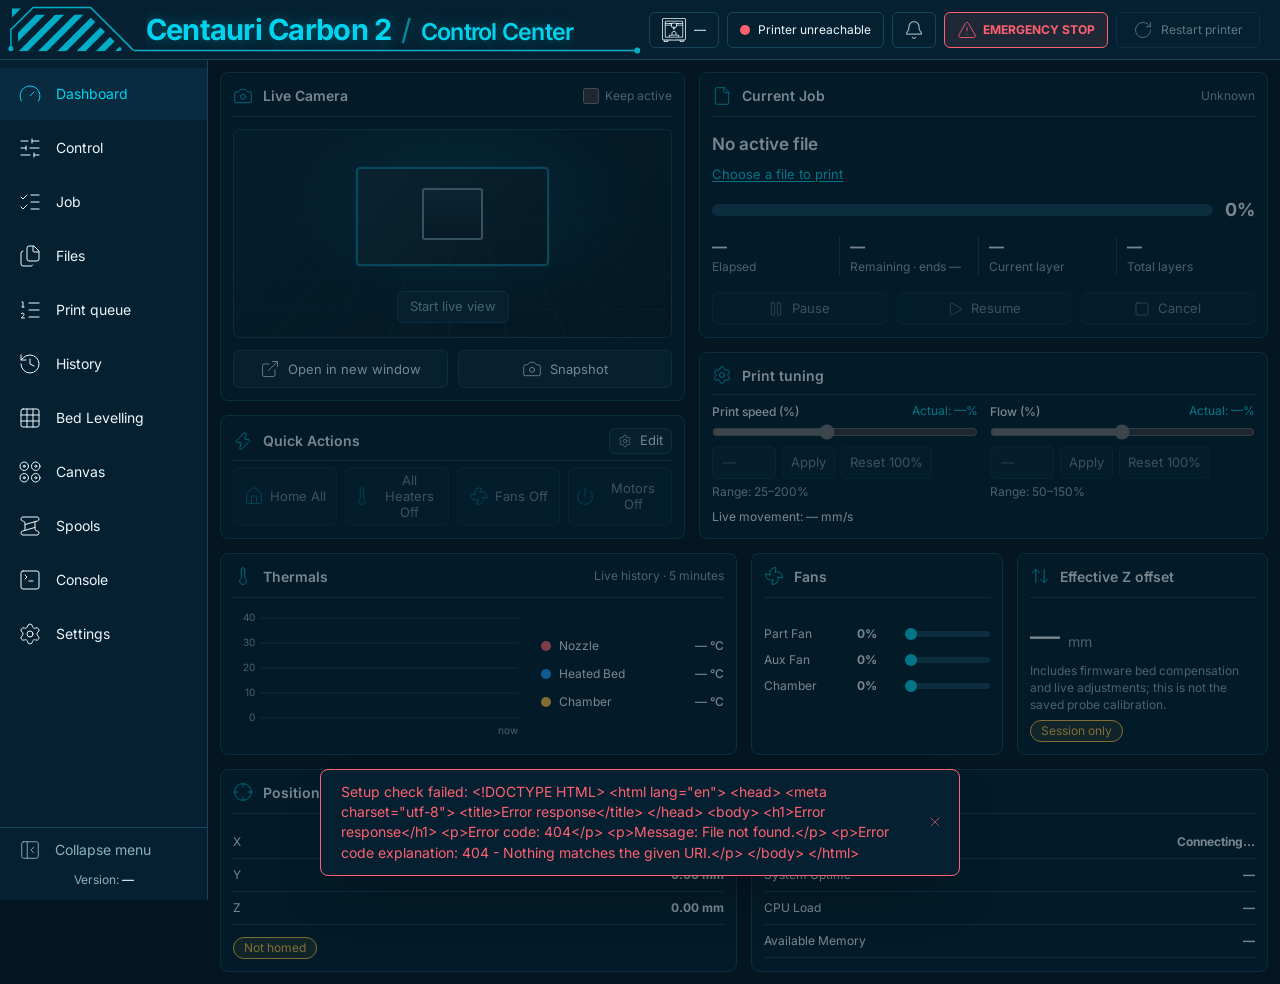
==== commit 6e31f97e: "Explain the four-screw levelling results Name each corner, say the front-left screw is zero, and tel" ====
--- a/cc2-control/web/index.html
+++ b/cc2-control/web/index.html
@@ -2,26 +2,21 @@
 <html lang="en">
 <head>
 <meta charset="utf-8"><meta name="viewport" content="width=device-width,initial-scale=1">
-<meta http-equiv="Content-Security-Policy" content="default-src 'none'; frame-src http:; script-src 'self' 'unsafe-inline'; style-src 'unsafe-inline'; font-src 'self' data:; img-src data: blob: http: https:; connect-src 'self' http:; worker-src 'self'; manifest-src 'self'; base-uri 'none'; form-action 'none'">
+<meta http-equiv="Content-Security-Policy" content="default-src 'none'; frame-src http:; script-src 'self' 'unsafe-inline'; style-src 'unsafe-inline'; font-src 'self' data:; img-src data: blob: http: https:; connect-src 'self' http:; base-uri 'none'; form-action 'none'">
 <title>CC2 Control · Centauri Carbon 2</title>
-<meta name="theme-color" content="#031622">
-<meta name="mobile-web-app-capable" content="yes">
-<meta name="apple-mobile-web-app-capable" content="yes">
-<meta name="apple-mobile-web-app-title" content="CC2 Control">
-<link rel="manifest" href="./manifest.webmanifest">
-<link rel="apple-touch-icon" href="./apple-touch-icon.png" sizes="180x180">
 <link rel="icon" href="data:image/svg+xml,%3Csvg xmlns='http://www.w3.org/2000/svg' viewBox='0 0 32 32'%3E%3Crect width='32' height='32' rx='7' fill='%23031622'/%3E%3Ctext x='16' y='21.5' font-family='Segoe UI,Arial,sans-serif' font-size='13' font-weight='900' text-anchor='middle' fill='%2300d3ed'%3ECC2%3C/text%3E%3C/svg%3E">
-  <script type="module" crossorigin>var e,t,n,r,i,a,o,s,c,l,u,d,f,p,m,h={},g=[],_=/acit|ex(?:s|g|n|p|$)|rph|grid|ows|mnc|ntw|ine[ch]|zoo|^ord|itera/i,v=Array.isArray;function y(e,t){for(var n in t)e[n]=t[n];return e}function b(e){e&&e.parentNode&&e.parentNode.removeChild(e)}function x(t,n,r){var i,a,o,s={};for(o in n)o==`key`?i=n[o]:o==`ref`?a=n[o]:s[o]=n[o];if(arguments.length>2&&(s.children=arguments.length>3?e.call(arguments,2):r),typeof t==`function`&&t.defaultProps!=null)for(o in t.defaultProps)s[o]===void 0&&(s[o]=t.defaultProps[o]);return S(t,s,i,a,null)}function S(e,r,i,a,o){var s={type:e,props:r,key:i,ref:a,__k:null,__:null,__b:0,__e:null,__c:null,constructor:void 0,__v:o??++n,__i:-1,__u:0};return o==null&&t.vnode!=null&&t.vnode(s),s}function C(e){return e.children}function w(e,t){this.props=e,this.context=t}function T(e,t){if(t==null)return e.__?T(e.__,e.__i+1):null;for(var n;t<e.__k.length;t++)if((n=e.__k[t])!=null&&n.__e!=null)return n.__e;return typeof e.type==`function`?T(e):null}function E(e){if(e.__P&&e.__d){var n=e.__v,r=n.__e,i=[],a=[],o=y({},n);o.__v=n.__v+1,t.vnode&&t.vnode(o),ie(e.__P,o,n,e.__n,e.__P.namespaceURI,32&n.__u?[r]:null,i,r??T(n),!!(32&n.__u),a),o.__v=n.__v,o.__.__k[o.__i]=o,oe(i,o,a),n.__e=n.__=null,o.__e!=r&&D(o)}}function D(e){if((e=e.__)!=null&&e.__c!=null)return e.__e=e.__c.base=null,e.__k.some(function(t){if(t!=null&&t.__e!=null)return e.__e=e.__c.base=t.__e}),D(e)}function O(e){(!e.__d&&(e.__d=!0)&&r.push(e)&&!k.__r++||i!=t.debounceRendering)&&((i=t.debounceRendering)||a)(k)}function k(){try{for(var e,t=1;r.length;)r.length>t&&r.sort(o),e=r.shift(),t=r.length,E(e)}finally{r.length=k.__r=0}}function A(e,t,n,r,i,a,o,s,c,l,u){var d,f,p,m,_,v,y=r&&r.__k||g,b=t.length;for(c=j(n,t,y,c,b),d=0;d<b;d++)(p=n.__k[d])!=null&&(f=p.__i!=-1&&y[p.__i]||h,p.__i=d,v=ie(e,p,f,i,a,o,s,c,l,u),m=p.__e,p.ref&&f.ref!=p.ref&&(f.ref&&le(f.ref,null,p),u.push(p.ref,p.__c||m,p)),_==null&&m!=null&&(_=m),4&p.__u?(c=M(p,c,e),f.__e&&(f.__e=null)):typeof p.type==`function`&&v!==void 0?c=v:m&&(c=m.nextSibling),p.__u&=-7);return n.__e=_,c}function j(e,t,n,r,i){var a,o,s,c,l,u=n.length,d=u,f=0;for(e.__k=Array(i),a=0;a<i;a++)(o=t[a])!=null&&typeof o!=`boolean`&&typeof o!=`function`?(typeof o==`string`||typeof o==`number`||typeof o==`bigint`||o.constructor==String?o=e.__k[a]=S(null,o,null,null,null):v(o)?o=e.__k[a]=S(C,{children:o},null,null,null):o.constructor===void 0&&o.__b>0?o=e.__k[a]=S(o.type,o.props,o.key,o.ref?o.ref:null,o.__v):e.__k[a]=o,c=a+f,o.__=e,o.__b=e.__b+1,s=null,(l=o.__i=ee(o,n,c,d))!=-1&&(d--,(s=n[l])&&(s.__u|=2)),s==null||s.__v==null?(l==-1&&(i>u?f--:i<u&&f++),typeof o.type!=`function`&&(o.__u|=4)):l!=c&&(l==c-1?f--:l==c+1?f++:(l>c?f--:f++,o.__u|=4))):e.__k[a]=null;if(d)for(a=0;a<u;a++)(s=n[a])!=null&&!(2&s.__u)&&(s.__e==r&&(r=T(s)),ue(s,s));return r}function M(e,t,n){var r,i;if(typeof e.type==`function`){for(r=e.__k,i=0;r&&i<r.length;i++)r[i]&&(r[i].__=e,t=M(r[i],t,n));return t}e.__e!=t&&(t&&e.type&&!t.parentNode&&(t=T(e)),t=n.insertBefore(e.__e,t||null));do t&&=t.nextSibling;while(t!=null&&t.nodeType==8);return t}function N(e,t){return t||=[],e==null||typeof e==`boolean`||(v(e)?e.some(function(e){N(e,t)}):t.push(e)),t}function ee(e,t,n,r){var i,a,o,s=e.key,c=e.type,l=t[n],u=l!=null&&!(2&l.__u);if(l===null&&s==null||u&&s==l.key&&c==l.type)return n;if(r>+!!u){for(i=n-1,a=n+1;i>=0||a<t.length;)if((l=t[o=i>=0?i--:a++])!=null&&!(2&l.__u)&&s==l.key&&c==l.type)return o}return-1}function te(e,t,n){t[0]==`-`?e.setProperty(t,n??``):e[t]=n==null?``:typeof n!=`number`||_.test(t)?n:n+`px`}function ne(e,t,n,r,i){var a,o;n:if(t==`style`){if(typeof n==`string`)e.style.cssText=n;else{if(typeof r==`string`&&(e.style.cssText=r=``),r)for(t in r)n&&t in n||te(e.style,t,``);if(n)for(t in n)r&&n[t]==r[t]||te(e.style,t,n[t])}}else if(t[0]==`o`&&t[1]==`n`)a=t!=(t=t.replace(u,`$1`)),o=t.toLowerCase(),t=o in e||t==`onFocusOut`||t==`onFocusIn`?o.slice(2):t.slice(2),e.l||={},e.l[t+a]=n,n?r?n[l]=r[l]:(n[l]=d,e.addEventListener(t,a?p:f,a)):e.removeEventListener(t,a?p:f,a);else{if(i==`http://www.w3.org/2000/svg`)t=t.replace(/xlink(H|:h)/,`h`).replace(/sName$/,`s`);else if(t!=`width`&&t!=`height`&&t!=`href`&&t!=`list`&&t!=`form`&&t!=`tabIndex`&&t!=`download`&&t!=`rowSpan`&&t!=`colSpan`&&t!=`role`&&t!=`popover`&&t in e)try{e[t]=n??``;break n}catch{}typeof n==`function`||(n==null||!1===n&&t[4]!=`-`?e.removeAttribute(t):e.setAttribute(t,t==`popover`&&n==1?``:n))}}function re(e){return function(n){if(this.l){var r=this.l[n.type+e];if(n[c]==null)n[c]=d++;else if(n[c]<r[l])return;return r(t.event?t.event(n):n)}}}function ie(e,n,r,i,a,o,s,c,l,u){var d,f,p,m,h,_,x,S,E,D,O,k,j,M,N,ee,te=n.type;if(n.constructor!==void 0)return null;128&r.__u&&(l=!!(32&r.__u),o=[c=n.__e=r.__e]),(d=t.__b)&&d(n);n:if(typeof te==`function`){f=s.length;try{if(E=n.props,D=te.prototype&&te.prototype.render,O=(d=te.contextType)&&i[d.__c],k=d?O?O.props.value:d.__:i,r.__c?S=(p=n.__c=r.__c).__=p.__E:(D?n.__c=p=new te(E,k):(n.__c=p=new w(E,k),p.constructor=te,p.render=de),O&&O.sub(p),p.state||(p.state={}),p.__n=i,m=p.__d=!0,p.__h=[],p._sb=[]),D&&p.__s==null&&(p.__s=p.state),D&&te.getDerivedStateFromProps!=null&&(p.__s==p.state&&(p.__s=y({},p.__s)),y(p.__s,te.getDerivedStateFromProps(E,p.__s))),h=p.props,_=p.state,p.__v=n,m)D&&te.getDerivedStateFromProps==null&&p.componentWillMount!=null&&p.componentWillMount(),D&&p.componentDidMount!=null&&p.__h.push(p.componentDidMount);else{if(D&&te.getDerivedStateFromProps==null&&E!==h&&p.componentWillReceiveProps!=null&&p.componentWillReceiveProps(E,k),n.__v==r.__v||!p.__e&&p.shouldComponentUpdate!=null&&!1===p.shouldComponentUpdate(E,p.__s,k)){n.__v!=r.__v&&(p.props=E,p.state=p.__s,p.__d=!1),n.__e=r.__e,n.__k=r.__k,n.__k.some(function(e){e&&(e.__=n)}),g.push.apply(p.__h,p._sb),p._sb=[],p.__h.length&&s.push(p),c=T(r);break n}p.componentWillUpdate!=null&&p.componentWillUpdate(E,p.__s,k),D&&p.componentDidUpdate!=null&&p.__h.push(function(){p.componentDidUpdate(h,_,x)})}if(p.context=k,p.props=E,p.__P=e,p.__e=!1,j=t.__r,M=0,D)p.state=p.__s,p.__d=!1,j&&j(n),d=p.render(p.props,p.state,p.context),g.push.apply(p.__h,p._sb),p._sb=[];else do p.__d=!1,j&&j(n),d=p.render(p.props,p.state,p.context),p.state=p.__s;while(p.__d&&++M<25);p.state=p.__s,p.getChildContext!=null&&(i=y(y({},i),p.getChildContext())),D&&!m&&p.getSnapshotBeforeUpdate!=null&&(x=p.getSnapshotBeforeUpdate(h,_)),N=d!=null&&d.type===C&&d.key==null?se(d.props.children):d,c=A(e,v(N)?N:[N],n,r,i,a,o,s,c,l,u),p.base=n.__e,n.__u&=-161,p.__h.length&&s.push(p),S&&(p.__E=p.__=null)}catch(e){if(s.length=f,n.__v=null,l||o!=null){if(e.then){for(n.__u|=l?160:128;c&&c.nodeType==8&&c.nextSibling;)c=c.nextSibling;o!=null&&(o[o.indexOf(c)]=null),n.__e=c}else if(o!=null)for(ee=o.length;ee--;)b(o[ee])}else n.__e=r.__e;n.__k??=r.__k||[],e.then||ae(n),t.__e(e,n,r)}}else o==null&&n.__v==r.__v?(n.__k=r.__k,n.__e=r.__e):c=n.__e=ce(r.__e,n,r,i,a,o,s,l,u);return(d=t.diffed)&&d(n),128&n.__u?void 0:c}function ae(e){e&&(e.__c&&(e.__c.__e=!0),e.__k&&e.__k.some(ae))}function oe(e,n,r){for(var i=0;i<r.length;i++)le(r[i],r[++i],r[++i]);t.__c&&t.__c(n,e),e.some(function(n){try{e=n.__h,n.__h=[],e.some(function(e){e.call(n)})}catch(e){t.__e(e,n.__v)}})}function se(e){return typeof e!=`object`||!e||e.__b>0?e:v(e)?e.map(se):e.constructor===void 0?y({},e):null}function ce(n,r,i,a,o,s,c,l,u){var d,f,p,m,g,_,y,x=i.props||h,S=r.props,C=r.type;if(C==`svg`?o=`http://www.w3.org/2000/svg`:C==`math`?o=`http://www.w3.org/1998/Math/MathML`:o||=`http://www.w3.org/1999/xhtml`,s!=null){for(d=0;d<s.length;d++)if((g=s[d])&&`setAttribute`in g==!!C&&(C?g.localName==C:g.nodeType==3)){n=g,s[d]=null;break}}if(n==null){if(C==null)return document.createTextNode(S);n=document.createElementNS(o,C,S.is&&S),l&&=(t.__m&&t.__m(r,s),!1),s=null}if(C==null)x===S||l&&n.data==S||(n.data=S);else{if(s=C==`textarea`&&S.defaultValue!=null?null:s&&e.call(n.childNodes),!l&&s!=null)for(x={},d=0;d<n.attributes.length;d++)x[(g=n.attributes[d]).name]=g.value;for(d in x)g=x[d],d==`dangerouslySetInnerHTML`?p=g:d==`children`||d in S||d==`value`&&`defaultValue`in S||d==`checked`&&`defaultChecked`in S||ne(n,d,null,g,o);for(d in S)g=S[d],d==`children`?m=g:d==`dangerouslySetInnerHTML`?f=g:d==`value`?_=g:d==`checked`?y=g:l&&typeof g!=`function`||x[d]===g||ne(n,d,g,x[d],o);if(f)l||p&&(f.__html==p.__html||f.__html==n.innerHTML)||(n.innerHTML=f.__html),r.__k=[];else if(p&&(n.innerHTML=``),A(r.type==`template`?n.content:n,v(m)?m:[m],r,i,a,C==`foreignObject`?`http://www.w3.org/1999/xhtml`:o,s,c,s?s[0]:i.__k&&T(i,0),l,u),s!=null)for(d=s.length;d--;)b(s[d]);l&&C!=`textarea`||(d=`value`,C==`progress`&&_==null?n.removeAttribute(`value`):_!=null&&(_!==n[d]||C==`progress`&&!_||C==`option`&&_!=x[d])&&ne(n,d,_,x[d],o),d=`checked`,y!=null&&y!=n[d]&&ne(n,d,y,x[d],o))}return n}function le(e,n,r){try{if(typeof e==`function`){var i=typeof e.__u==`function`;i&&e.__u(),i&&n==null||(e.__u=e(n))}else e.current=n}catch(e){t.__e(e,r)}}function ue(e,n,r){var i,a;if(t.unmount&&t.unmount(e),(i=e.ref)&&(i.current&&i.current!=e.__e||le(i,null,n)),(i=e.__c)!=null){if(i.componentWillUnmount)try{i.componentWillUnmount()}catch(e){t.__e(e,n)}i.base=i.__P=i.__n=null}if(i=e.__k)for(a=0;a<i.length;a++)i[a]&&ue(i[a],n,r||typeof e.type!=`function`);r||b(e.__e),e.__c=e.__=e.__e=void 0}function de(e,t,n){return this.constructor(e,n)}function fe(n,r,i){var a,o,s,c;r==document&&(r=document.documentElement),t.__&&t.__(n,r),o=(a=typeof i==`function`)?null:i&&i.__k||r.__k,s=[],c=[],ie(r,n=(!a&&i||r).__k=x(C,null,[n]),o||h,h,r.namespaceURI,!a&&i?[i]:o?null:r.firstChild?e.call(r.childNodes):null,s,!a&&i?i:o?o.__e:r.firstChild,a,c),oe(s,n,c),n.props.children=null}function pe(e){function t(e){var n,r;return this.getChildContext||(n=new Set,(r={})[t.__c]=this,this.getChildContext=function(){return r},this.componentWillUnmount=function(){n=null},this.shouldComponentUpdate=function(e){this.props.value!=e.value&&n.forEach(function(e){e.__e=!0,O(e)})},this.sub=function(e){n.add(e);var t=e.componentWillUnmount;e.componentWillUnmount=function(){n&&n.delete(e),t&&t.call(e)}}),e.children}return t.__c=`__cC`+m++,t.__=e,t.Provider=t.__l=(t.Consumer=function(e,t){return e.children(t)}).contextType=t,t}e=g.slice,t={__e:function(e,t,n,r){for(var i,a,o;t=t.__;)if((i=t.__c)&&!i.__)try{if((a=i.constructor)&&a.getDerivedStateFromError!=null&&(i.setState(a.getDerivedStateFromError(e)),o=i.__d),i.componentDidCatch!=null&&(i.componentDidCatch(e,r||{}),o=i.__d),o)return i.__E=i}catch(t){e=t}throw e}},n=0,w.prototype.setState=function(e,t){var n=this.__s!=null&&this.__s!=this.state?this.__s:this.__s=y({},this.state);typeof e==`function`&&(e=e(y({},n),this.props)),e&&y(n,e),e!=null&&this.__v&&(t&&this._sb.push(t),O(this))},w.prototype.forceUpdate=function(e){this.__v&&(this.__e=!0,e&&this.__h.push(e),O(this))},w.prototype.render=C,r=[],a=typeof Promise==`function`?Promise.prototype.then.bind(Promise.resolve()):setTimeout,o=function(e,t){return e.__v.__b-t.__v.__b},k.__r=0,s=Math.random().toString(8),c=`__d`+s,l=`__a`+s,u=/(PointerCapture)$|Capture$/i,d=0,f=re(!1),p=re(!0),m=0;var me,he,ge,_e,ve=0,ye=[],be=t,xe=be.__b,Se=be.__r,Ce=be.diffed,we=be.__c,Te=be.unmount,Ee=be.__;function De(e,t){be.__h&&be.__h(he,e,ve||t),ve=0;var n=he.__H||(he.__H={__:[],__h:[]});return e>=n.__.length&&n.__.push({}),n.__[e]}function P(e){return ve=1,Oe(ze,e)}function Oe(e,t,n){var r=De(me++,2);if(r.t=e,!r.__c&&(r.__=[n?n(t):ze(void 0,t),function(e){var t=r.__N?r.__N[0]:r.__[0],n=r.t(t,e);t!==n&&(r.__N=[n,r.__[1]],r.__c.setState({}))}],r.__c=he,!he.__f)){var i=function(e,t,n){if(!r.__c.__H)return!0;var i=!1,o=r.__c.props!==e;if(r.__c.__H.__.some(function(e){if(e.__N){i=!0;var t=e.__[0];e.__=e.__N,e.__N=void 0,t!==e.__[0]&&(o=!0)}}),a){var s=a.call(this,e,t,n);return i?s||o:s}return!i||o};he.__f=!0;var a=he.shouldComponentUpdate,o=he.componentWillUpdate;he.componentWillUpdate=function(e,t,n){if(this.__e){var r=a;a=void 0,i(e,t,n),a=r}o&&o.call(this,e,t,n)},he.shouldComponentUpdate=i}return r.__N||r.__}function F(e,t){var n=De(me++,3);!be.__s&&Re(n.__H,t)&&(n.__=e,n.u=t,he.__H.__h.push(n))}function ke(e,t){var n=De(me++,4);!be.__s&&Re(n.__H,t)&&(n.__=e,n.u=t,he.__h.push(n))}function I(e){return ve=5,Ae(function(){return{current:e}},[])}function Ae(e,t){var n=De(me++,7);return Re(n.__H,t)&&(n.__=e(),n.__H=t,n.__h=e),n.__}function je(e,t){return ve=8,Ae(function(){return e},t)}function Me(e){var t=he.context[e.__c],n=De(me++,9);return n.c=e,t?(n.__??(n.__=!0,t.sub(he)),t.props.value):e.__}function Ne(){for(var e;e=ye.shift();){var t=e.__H;if(e.__P&&t)try{t.__h.some(Ie),t.__h.some(Le),t.__h=[]}catch(n){t.__h=[],be.__e(n,e.__v)}}}be.__b=function(e){he=null,xe&&xe(e)},be.__=function(e,t){e&&t.__k&&t.__k.__m&&(e.__m=t.__k.__m),Ee&&Ee(e,t)},be.__r=function(e){Se&&Se(e),me=0;var t=(he=e.__c).__H;t&&(ge===he?(t.__h=[],he.__h=[],t.__.some(function(e){e.__N&&(e.__=e.__N),e.u=e.__N=void 0})):(t.__h.some(Ie),t.__h.some(Le),t.__h=[],me=0)),ge=he},be.diffed=function(e){Ce&&Ce(e);var t=e.__c;t&&t.__H&&(t.__H.__h.length&&(ye.push(t)!==1&&_e===be.requestAnimationFrame||((_e=be.requestAnimationFrame)||Fe)(Ne)),t.__H.__.some(function(e){e.u&&=(e.__H=e.u,void 0)})),ge=he=null},be.__c=function(e,t){t.some(function(e){try{e.__h.some(Ie),e.__h=e.__h.filter(function(e){return!e.__||Le(e)})}catch(n){t.some(function(e){e.__h&&=[]}),t=[],be.__e(n,e.__v)}}),we&&we(e,t)},be.unmount=function(e){Te&&Te(e);var t,n=e.__c;n&&n.__H&&(n.__H.__.some(function(e){try{Ie(e)}catch(e){t=e}}),n.__H=void 0,t&&be.__e(t,n.__v))};var Pe=typeof requestAnimationFrame==`function`;function Fe(e){var t,n=function(){clearTimeout(r),Pe&&cancelAnimationFrame(t),setTimeout(e)},r=setTimeout(n,35);Pe&&(t=requestAnimationFrame(n))}function Ie(e){var t=he,n=e.__c;typeof n==`function`&&(e.__c=void 0,n()),he=t}function Le(e){var t=he;e.__c=e.__(),he=t}function Re(e,t){return!e||e.length!==t.length||t.some(function(t,n){return t!==e[n]})}function ze(e,t){return typeof t==`function`?t(e):t}function Be(e){var t,n,r=``;if(typeof e==`string`||typeof e==`number`)r+=e;else if(typeof e==`object`){if(Array.isArray(e)){var i=e.length;for(t=0;t<i;t++)e[t]&&(n=Be(e[t]))&&(r&&(r+=` `),r+=n)}else for(n in e)e[n]&&(r&&(r+=` `),r+=n)}return r}function Ve(){for(var e,t,n=0,r=``,i=arguments.length;n<i;n++)(e=arguments[n])&&(t=Be(e))&&(r&&(r+=` `),r+=t);return r}var L=(...e)=>Ve(e),He=(...e)=>e.filter((e,t,n)=>!!e&&e.trim()!==``&&n.indexOf(e)===t).join(` `).trim(),Ue=e=>e?.replace(/([a-z0-9])([A-Z])/g,`$1-$2`).toLowerCase();function We(e,t,n=[]){if(t==null)throw Error(`[lucide]: iconNode is required when icon name is used`);return{name:Ue(e),size:24,node:t,...n.length>0?{aliases:n}:{}}}var Ge=e=>{let t=``,n=!1;for(let r of e){if(r===`-`||r===`_`||r<=` `){n=t.length>0;continue}t.length===0?t+=r.toLowerCase():t+=n?r.toUpperCase():r,n=!1}return t},Ke=e=>{let t=Ge(e);return t.charAt(0).toUpperCase()+t.slice(1)},qe={xmlns:`http://www.w3.org/2000/svg`,width:24,height:24,viewBox:`0 0 24 24`,fill:`none`,stroke:`currentColor`,"stroke-width":2,"stroke-linecap":`round`,"stroke-linejoin":`round`};function Je(e){return e!=null}function Ye(e,t={}){let n=t.attributeNames??{},r=e=>n[e]??e,i=e.size??e.width??qe.width,a=e.size??e.height??qe.height,o=e.aliases?.filter(e=>typeof e==`string`&&e.trim()!==``).map(e=>`lucide-${e}`)??[],s=[...e.name?[`lucide-${e.name}`]:[],...o],c=t.className?.split(` `).filter(Boolean)??[],l=t.includeDefaultClasses===!1?He(...c):He(`lucide`,...s,...c),u=t.absoluteStrokeWidth?Number(t.strokeWidth??qe[`stroke-width`])*Number(e.size??e.width??qe.width)/Number(t.size??t.width??qe.width):t.strokeWidth??qe[`stroke-width`];return[`svg`,{...Object.entries(qe).reduce((e,[t,n])=>(e[r(t)]=n,e),{}),...`color`in t&&t.color&&{[r(`stroke`)]:t.color},...`size`in t&&Je(t.size)&&{[r(`width`)]:t.size,[r(`height`)]:t.size},...`width`in t&&Je(t.width)&&{[r(`width`)]:t.width},...`height`in t&&Je(t.height)&&{[r(`height`)]:t.height},[r(`stroke-width`)]:u,...l&&{[r(`class`)]:l},[r(`viewBox`)]:`0 0 ${i} ${a}`,...t.hasA11yProp===!1?{[r(`aria-hidden`)]:`true`}:{},...`attributes`in t&&t.attributes},e.node.map(e=>{let[n,i,a]=e,o=t.nonScalingStroke?{[r(`vector-effect`)]:`non-scaling-stroke`,...i}:i;return a?[n,o,a]:[n,o]})]}var Xe=e=>{for(let t in e)if(t.startsWith(`aria-`)||t===`role`||t===`title`)return!0;return!1},Ze=pe({size:24,color:`currentColor`,strokeWidth:2,absoluteStrokeWidth:!1,nonScalingStroke:!1,class:``}),Qe=()=>Me(Ze),$e=({color:e,size:t,width:n,height:r,strokeWidth:i,absoluteStrokeWidth:a,nonScalingStroke:o,children:s,iconNode:c=[],icon:l={node:c,aliases:[],size:24},class:u=``,...d})=>{let{size:f=24,strokeWidth:p=2,absoluteStrokeWidth:m=!1,nonScalingStroke:h=!1,color:g=`currentColor`,class:_=``}=Qe()??{},[v,y,b=[]]=Ye(l,{color:e??g,width:n??t??f,height:r??t??f,strokeWidth:i??p,absoluteStrokeWidth:a??m,nonScalingStroke:o??h,className:He(_,u),hasA11yProp:!!s||Xe(d),attributes:d});return x(v,{...y},[...b.map(([e,t])=>x(e,t)),...N(s)])};function R(e,t,n=[]){let r=typeof e==`string`?We(e,t,n):e,i=({class:e=``,className:t=``,children:n,...i})=>x($e,{...i,icon:r,class:He(e,t)},n);return r.name&&(i.displayName=Ke(r.name)),i}var et={name:`activity`,size:24,node:[[`path`,{d:`M22 12h-2.48a2 2 0 0 0-1.93 1.46l-2.35 8.36a.25.25 0 0 1-.48 0L9.24 2.18a.25.25 0 0 0-.48 0l-2.35 8.36A2 2 0 0 1 4.49 12H2`,key:`169zse`}]]};et.node;var tt=R(et),nt={name:`archive`,size:24,node:[[`rect`,{width:`20`,height:`5`,x:`2`,y:`3`,rx:`1`,key:`1wp1u1`}],[`path`,{d:`M4 8v11a2 2 0 0 0 2 2h12a2 2 0 0 0 2-2V8`,key:`1s80jp`}],[`path`,{d:`M10 12h4`,key:`a56b0p`}]]};nt.node;var rt=R(nt),it={name:`arrow-big-down`,size:24,node:[[`path`,{d:`M9 5a1 1 0 0 1 1-1h4a1 1 0 0 1 1 1v6a1 1 0 0 0 1 1h3.293a.707.707 0 0 1 .5 1.207l-7.086 7.086a1 1 0 0 1-1.414 0l-7.086-7.086a.707.707 0 0 1 .5-1.207H8a1 1 0 0 0 1-1z`,key:`1o3tkq`}]]};it.node;var at=R(it),ot={name:`arrow-big-left`,size:24,node:[[`path`,{d:`M10.793 19.793a.707.707 0 0 0 1.207-.5V16a1 1 0 0 1 1-1h6a1 1 0 0 0 1-1v-4a1 1 0 0 0-1-1h-6a1 1 0 0 1-1-1V4.707a.707.707 0 0 0-1.207-.5l-6.94 6.94a1.207 1.207 0 0 0 0 1.707z`,key:`qbhtmx`}]]};ot.node;var st=R(ot),ct={name:`arrow-big-right`,size:24,node:[[`path`,{d:`M13.207 19.793a.707.707 0 0 1-1.207-.5V16a1 1 0 0 0-1-1H5a1 1 0 0 1-1-1v-4a1 1 0 0 1 1-1h6a1 1 0 0 0 1-1V4.707a.707.707 0 0 1 1.207-.5l6.94 6.94a1.207 1.207 0 0 1 0 1.707z`,key:`zee3eo`}]]};ct.node;var lt=R(ct),ut={name:`arrow-big-up`,size:24,node:[[`path`,{d:`M9 19a1 1 0 0 0 1 1h4a1 1 0 0 0 1-1v-6a1 1 0 0 1 1-1h3.293a.707.707 0 0 0 .5-1.207l-7.086-7.086a1 1 0 0 0-1.414 0l-7.086 7.086a.707.707 0 0 0 .5 1.207H8a1 1 0 0 1 1 1z`,key:`106j91`}]]};ut.node;var dt=R(ut),ft={name:`arrow-left-right`,size:24,node:[[`path`,{d:`M8 3 4 7l4 4`,key:`9rb6wj`}],[`path`,{d:`M4 7h16`,key:`6tx8e3`}],[`path`,{d:`m16 21 4-4-4-4`,key:`siv7j2`}],[`path`,{d:`M20 17H4`,key:`h6l3hr`}]]};ft.node;var pt=R(ft),mt={name:`arrow-up-down`,size:24,node:[[`path`,{d:`m21 16-4 4-4-4`,key:`f6ql7i`}],[`path`,{d:`M17 20V4`,key:`1ejh1v`}],[`path`,{d:`m3 8 4-4 4 4`,key:`11wl7u`}],[`path`,{d:`M7 4v16`,key:`1glfcx`}]]};mt.node;var ht=R(mt),gt={name:`bell`,size:24,node:[[`path`,{d:`M10.268 21a2 2 0 0 0 3.464 0`,key:`vwvbt9`}],[`path`,{d:`M3.262 15.326A1 1 0 0 0 4 17h16a1 1 0 0 0 .74-1.673C19.41 13.956 18 12.499 18 8A6 6 0 0 0 6 8c0 4.499-1.411 5.956-2.738 7.326`,key:`11g9vi`}]]};gt.node;var _t=R(gt),vt={name:`box`,size:24,node:[[`path`,{d:`M21 8a2 2 0 0 0-1-1.73l-7-4a2 2 0 0 0-2 0l-7 4A2 2 0 0 0 3 8v8a2 2 0 0 0 1 1.73l7 4a2 2 0 0 0 2 0l7-4A2 2 0 0 0 21 16Z`,key:`hh9hay`}],[`path`,{d:`m3.3 7 8.7 5 8.7-5`,key:`g66t2b`}],[`path`,{d:`M12 22V12`,key:`d0xqtd`}]]};vt.node;var yt=R(vt),bt={name:`brush-cleaning`,size:24,node:[[`path`,{d:`m16 22-1-4`,key:`1ow2iv`}],[`path`,{d:`M19 14a1 1 0 0 0 1-1v-1a2 2 0 0 0-2-2h-3a1 1 0 0 1-1-1V4a2 2 0 0 0-4 0v5a1 1 0 0 1-1 1H6a2 2 0 0 0-2 2v1a1 1 0 0 0 1 1`,key:`11gii7`}],[`path`,{d:`M19 14H5l-1.973 6.767A1 1 0 0 0 4 22h16a1 1 0 0 0 .973-1.233z`,key:`bju7h4`}],[`path`,{d:`m8 22 1-4`,key:`s3unb`}]]};bt.node;var xt=R(bt),St={name:`camera`,size:24,node:[[`path`,{d:`M13.997 4a2 2 0 0 1 1.76 1.05l.486.9A2 2 0 0 0 18.003 7H20a2 2 0 0 1 2 2v9a2 2 0 0 1-2 2H4a2 2 0 0 1-2-2V9a2 2 0 0 1 2-2h1.997a2 2 0 0 0 1.759-1.048l.489-.904A2 2 0 0 1 10.004 4z`,key:`18u6gg`}],[`circle`,{cx:`12`,cy:`13`,r:`3`,key:`1vg3eu`}]]};St.node;var Ct=R(St),wt={name:`check`,size:24,node:[[`path`,{d:`M20 6 9 17l-5-5`,key:`1gmf2c`}]]};wt.node;var Tt=R(wt),Et={name:`chevron-down`,size:24,node:[[`path`,{d:`m6 9 6 6 6-6`,key:`qrunsl`}]]};Et.node;var Dt=R(Et),Ot={name:`coffee`,size:24,node:[[`path`,{d:`M10 2v2`,key:`7u0qdc`}],[`path`,{d:`M14 2v2`,key:`6buw04`}],[`path`,{d:`M16 8a1 1 0 0 1 1 1v8a4 4 0 0 1-4 4H7a4 4 0 0 1-4-4V9a1 1 0 0 1 1-1h14a4 4 0 1 1 0 8h-1`,key:`pwadti`}],[`path`,{d:`M6 2v2`,key:`colzsn`}]]};Ot.node;var kt=R(Ot),At={name:`copy`,size:24,node:[[`rect`,{width:`14`,height:`14`,x:`8`,y:`8`,rx:`2`,ry:`2`,key:`17jyea`}],[`path`,{d:`M4 16c-1.1 0-2-.9-2-2V4c0-1.1.9-2 2-2h10c1.1 0 2 .9 2 2`,key:`zix9uf`}]]};At.node;var jt=R(At),Mt={name:`crosshair`,size:24,node:[[`circle`,{cx:`12`,cy:`12`,r:`10`,key:`1mglay`}],[`line`,{x1:`22`,x2:`18`,y1:`12`,y2:`12`,key:`l9bcsi`}],[`line`,{x1:`6`,x2:`2`,y1:`12`,y2:`12`,key:`13hhkx`}],[`line`,{x1:`12`,x2:`12`,y1:`6`,y2:`2`,key:`10w3f3`}],[`line`,{x1:`12`,x2:`12`,y1:`22`,y2:`18`,key:`15g9kq`}]]};Mt.node;var Nt=R(Mt),Pt={name:`download`,size:24,node:[[`path`,{d:`M12 15V3`,key:`m9g1x1`}],[`path`,{d:`M21 15v4a2 2 0 0 1-2 2H5a2 2 0 0 1-2-2v-4`,key:`ih7n3h`}],[`path`,{d:`m7 10 5 5 5-5`,key:`brsn70`}]]};Pt.node;var Ft=R(Pt),It={name:`ethernet-port`,size:24,node:[[`path`,{d:`M10 8v1`,key:`1talb4`}],[`path`,{d:`M14 8v1`,key:`1rsfgr`}],[`path`,{d:`M18 8v1`,key:`gnkwox`}],[`path`,{d:`M19 17a2 2 0 00-1.765 1.059l-.47.882A2 2 0 0115 20H9a2 2 0 01-1.765-1.059l-.47-.882A2 2 0 005 17H4a2 2 0 01-2-2V6a2 2 0 012-2h16a2 2 0 012 2v9a2 2 0 01-2 2z`,key:`v5qa57`}],[`path`,{d:`M6 8v1`,key:`1636ez`}]]};It.node;var Lt=R(It),Rt={name:`external-link`,size:24,node:[[`path`,{d:`M15 3h6v6`,key:`1q9fwt`}],[`path`,{d:`M10 14 21 3`,key:`gplh6r`}],[`path`,{d:`M18 13v6a2 2 0 0 1-2 2H5a2 2 0 0 1-2-2V8a2 2 0 0 1 2-2h6`,key:`a6xqqp`}]]};Rt.node;var zt=R(Rt),Bt={name:`eye-off`,size:24,node:[[`path`,{d:`M10.733 5.076a10.744 10.744 0 0 1 11.205 6.575 1 1 0 0 1 0 .696 10.747 10.747 0 0 1-1.444 2.49`,key:`ct8e1f`}],[`path`,{d:`M14.084 14.158a3 3 0 0 1-4.242-4.242`,key:`151rxh`}],[`path`,{d:`M17.479 17.499a10.75 10.75 0 0 1-15.417-5.151 1 1 0 0 1 0-.696 10.75 10.75 0 0 1 4.446-5.143`,key:`13bj9a`}],[`path`,{d:`m2 2 20 20`,key:`1ooewy`}]]};Bt.node;var Vt=R(Bt),Ht={name:`eye`,size:24,node:[[`path`,{d:`M2.062 12.348a1 1 0 0 1 0-.696 10.75 10.75 0 0 1 19.876 0 1 1 0 0 1 0 .696 10.75 10.75 0 0 1-19.876 0`,key:`1nclc0`}],[`circle`,{cx:`12`,cy:`12`,r:`3`,key:`1v7zrd`}]]};Ht.node;var Ut=R(Ht),Wt={name:`fan`,size:24,node:[[`path`,{d:`M10.827 16.379a6.082 6.082 0 0 1-8.618-7.002l5.412 1.45a6.082 6.082 0 0 1 7.002-8.618l-1.45 5.412a6.082 6.082 0 0 1 8.618 7.002l-5.412-1.45a6.082 6.082 0 0 1-7.002 8.618l1.45-5.412Z`,key:`484a7f`}],[`path`,{d:`M12 12v.01`,key:`u5ubse`}]]};Wt.node;var Gt=R(Wt),Kt={name:`file-down`,size:24,node:[[`path`,{d:`M6 22a2 2 0 0 1-2-2V4a2 2 0 0 1 2-2h8a2.4 2.4 0 0 1 1.704.706l3.588 3.588A2.4 2.4 0 0 1 20 8v12a2 2 0 0 1-2 2z`,key:`1oefj6`}],[`path`,{d:`M14 2v5a1 1 0 0 0 1 1h5`,key:`wfsgrz`}],[`path`,{d:`M12 18v-6`,key:`17g6i2`}],[`path`,{d:`m9 15 3 3 3-3`,key:`1npd3o`}]]};Kt.node;var qt=R(Kt),Jt={name:`file-text`,size:24,node:[[`path`,{d:`M6 22a2 2 0 0 1-2-2V4a2 2 0 0 1 2-2h8a2.4 2.4 0 0 1 1.704.706l3.588 3.588A2.4 2.4 0 0 1 20 8v12a2 2 0 0 1-2 2z`,key:`1oefj6`}],[`path`,{d:`M14 2v5a1 1 0 0 0 1 1h5`,key:`wfsgrz`}],[`path`,{d:`M10 9H8`,key:`b1mrlr`}],[`path`,{d:`M16 13H8`,key:`t4e002`}],[`path`,{d:`M16 17H8`,key:`z1uh3a`}]]};Jt.node;var Yt=R(Jt),Xt={name:`file`,size:24,node:[[`path`,{d:`M6 22a2 2 0 0 1-2-2V4a2 2 0 0 1 2-2h8a2.4 2.4 0 0 1 1.704.706l3.588 3.588A2.4 2.4 0 0 1 20 8v12a2 2 0 0 1-2 2z`,key:`1oefj6`}],[`path`,{d:`M14 2v5a1 1 0 0 0 1 1h5`,key:`wfsgrz`}]]};Xt.node;var Zt=R(Xt),Qt={name:`film`,size:24,node:[[`rect`,{width:`18`,height:`18`,x:`3`,y:`3`,rx:`2`,key:`afitv7`}],[`path`,{d:`M7 3v18`,key:`bbkbws`}],[`path`,{d:`M3 7.5h4`,key:`zfgn84`}],[`path`,{d:`M3 12h18`,key:`1i2n21`}],[`path`,{d:`M3 16.5h4`,key:`1230mu`}],[`path`,{d:`M17 3v18`,key:`in4fa5`}],[`path`,{d:`M17 7.5h4`,key:`myr1c1`}],[`path`,{d:`M17 16.5h4`,key:`go4c1d`}]]};Qt.node;var $t=R(Qt),en={name:`files`,size:24,node:[[`path`,{d:`M15 2h-4a2 2 0 0 0-2 2v11a2 2 0 0 0 2 2h8a2 2 0 0 0 2-2V8`,key:`14sh0y`}],[`path`,{d:`M16.706 2.706A2.4 2.4 0 0 0 15 2v5a1 1 0 0 0 1 1h5a2.4 2.4 0 0 0-.706-1.706z`,key:`1970lx`}],[`path`,{d:`M5 7a2 2 0 0 0-2 2v11a2 2 0 0 0 2 2h8a2 2 0 0 0 1.732-1`,key:`l4dndm`}]]};en.node;var tn=R(en),nn={name:`flame`,size:24,node:[[`path`,{d:`M12 3q1 4 4 6.5t3 5.5a1 1 0 0 1-14 0 5 5 0 0 1 1-3 1 1 0 0 0 5 0c0-2-1.5-3-1.5-5q0-2 2.5-4`,key:`1slcih`}]]};nn.node;var rn=R(nn),an={name:`folder`,size:24,node:[[`path`,{d:`M20 20a2 2 0 0 0 2-2V8a2 2 0 0 0-2-2h-7.9a2 2 0 0 1-1.69-.9L9.6 3.9A2 2 0 0 0 7.93 3H4a2 2 0 0 0-2 2v13a2 2 0 0 0 2 2Z`,key:`1kt360`}]]};an.node;var on=R(an),sn={name:`gauge`,size:24,node:[[`path`,{d:`m12 14 4-4`,key:`9kzdfg`}],[`path`,{d:`M3.34 19a10 10 0 1 1 17.32 0`,key:`19p75a`}]]};sn.node;var cn=R(sn),ln={name:`grid-3x3`,size:24,node:[[`rect`,{width:`18`,height:`18`,x:`3`,y:`3`,rx:`2`,key:`afitv7`}],[`path`,{d:`M3 9h18`,key:`1pudct`}],[`path`,{d:`M3 15h18`,key:`5xshup`}],[`path`,{d:`M9 3v18`,key:`fh3hqa`}],[`path`,{d:`M15 3v18`,key:`14nvp0`}]],aliases:[`grid`,`grid-3-x-3`]};ln.node;var un=R(ln),dn={name:`house`,size:24,node:[[`path`,{d:`M15 21v-8a1 1 0 0 0-1-1h-4a1 1 0 0 0-1 1v8`,key:`5wwlr5`}],[`path`,{d:`M3 10a2 2 0 0 1 .709-1.528l7-6a2 2 0 0 1 2.582 0l7 6A2 2 0 0 1 21 10v9a2 2 0 0 1-2 2H5a2 2 0 0 1-2-2z`,key:`r6nss1`}]],aliases:[`home`]};dn.node;var fn=R(dn),pn={name:`info`,size:24,node:[[`circle`,{cx:`12`,cy:`12`,r:`10`,key:`1mglay`}],[`path`,{d:`M12 16v-4`,key:`1dtifu`}],[`path`,{d:`M12 8h.01`,key:`e9boi3`}]]};pn.node;var mn=R(pn),hn={name:`layers`,size:24,node:[[`path`,{d:`M12.83 2.18a2 2 0 0 0-1.66 0L2.6 6.08a1 1 0 0 0 0 1.83l8.58 3.91a2 2 0 0 0 1.66 0l8.58-3.9a1 1 0 0 0 0-1.83z`,key:`zw3jo`}],[`path`,{d:`M2 12a1 1 0 0 0 .58.91l8.6 3.91a2 2 0 0 0 1.65 0l8.58-3.9A1 1 0 0 0 22 12`,key:`1wduqc`}],[`path`,{d:`M2 17a1 1 0 0 0 .58.91l8.6 3.91a2 2 0 0 0 1.65 0l8.58-3.9A1 1 0 0 0 22 17`,key:`kqbvx6`}]],aliases:[`layers-3`]};hn.node;var gn=R(hn),_n={name:`lightbulb`,size:24,node:[[`path`,{d:`M15 14c.2-1 .7-1.7 1.5-2.5 1-.9 1.5-2.2 1.5-3.5A6 6 0 0 0 6 8c0 1 .2 2.2 1.5 3.5.7.7 1.3 1.5 1.5 2.5`,key:`1gvzjb`}],[`path`,{d:`M9 18h6`,key:`x1upvd`}],[`path`,{d:`M10 22h4`,key:`ceow96`}]]};_n.node;var vn=R(_n),yn={name:`link`,size:24,node:[[`path`,{d:`M10 13a5 5 0 0 0 7.54.54l3-3a5 5 0 0 0-7.07-7.07l-1.72 1.71`,key:`1cjeqo`}],[`path`,{d:`M14 11a5 5 0 0 0-7.54-.54l-3 3a5 5 0 0 0 7.07 7.07l1.71-1.71`,key:`19qd67`}]]};yn.node;var bn=R(yn),xn={name:`list-checks`,size:24,node:[[`path`,{d:`M13 5h8`,key:`a7qcls`}],[`path`,{d:`M13 12h8`,key:`h98zly`}],[`path`,{d:`M13 19h8`,key:`c3s6r1`}],[`path`,{d:`m3 17 2 2 4-4`,key:`1jhpwq`}],[`path`,{d:`m3 7 2 2 4-4`,key:`1obspn`}]]};xn.node;var Sn=R(xn),Cn={name:`lock-open`,size:24,node:[[`rect`,{width:`18`,height:`11`,x:`3`,y:`11`,rx:`2`,ry:`2`,key:`1w4ew1`}],[`path`,{d:`M7 11V7a5 5 0 0 1 9.9-1`,key:`1mm8w8`}]],aliases:[`unlock`]};Cn.node;var wn=R(Cn),Tn={name:`lock`,size:24,node:[[`rect`,{width:`18`,height:`11`,x:`3`,y:`11`,rx:`2`,ry:`2`,key:`1w4ew1`}],[`path`,{d:`M7 11V7a5 5 0 0 1 10 0v4`,key:`fwvmzm`}]]};Tn.node;var En=R(Tn),Dn={name:`maximize-2`,size:24,node:[[`path`,{d:`M15 3h6v6`,key:`1q9fwt`}],[`path`,{d:`m21 3-7 7`,key:`1l2asr`}],[`path`,{d:`m3 21 7-7`,key:`tjx5ai`}],[`path`,{d:`M9 21H3v-6`,key:`wtvkvv`}]]};Dn.node;var On=R(Dn),kn={name:`menu`,size:24,node:[[`path`,{d:`M4 5h16`,key:`1tepv9`}],[`path`,{d:`M4 12h16`,key:`1lakjw`}],[`path`,{d:`M4 19h16`,key:`1djgab`}]]};kn.node;var An=R(kn),jn={name:`message-square`,size:24,node:[[`path`,{d:`M22 17a2 2 0 0 1-2 2H6.828a2 2 0 0 0-1.414.586l-2.202 2.202A.71.71 0 0 1 2 21.286V5a2 2 0 0 1 2-2h16a2 2 0 0 1 2 2z`,key:`18887p`}]]};jn.node;var Mn=R(jn),Nn={name:`monitor`,size:24,node:[[`rect`,{width:`20`,height:`14`,x:`2`,y:`3`,rx:`2`,key:`48i651`}],[`line`,{x1:`8`,x2:`16`,y1:`21`,y2:`21`,key:`1svkeh`}],[`line`,{x1:`12`,x2:`12`,y1:`17`,y2:`21`,key:`vw1qmm`}]]};Nn.node;var Pn=R(Nn),Fn={name:`move-left`,size:24,node:[[`path`,{d:`M6 8L2 12L6 16`,key:`kyvwex`}],[`path`,{d:`M2 12H22`,key:`1m8cig`}]]};Fn.node;var In=R(Fn),Ln={name:`palette`,size:24,node:[[`path`,{d:`M12 22a1 1 0 0 1 0-20 10 9 0 0 1 10 9 5 5 0 0 1-5 5h-2.25a1.75 1.75 0 0 0-1.4 2.8l.3.4a1.75 1.75 0 0 1-1.4 2.8z`,key:`e79jfc`}],[`circle`,{cx:`13.5`,cy:`6.5`,r:`.5`,fill:`currentColor`,key:`1okk4w`}],[`circle`,{cx:`17.5`,cy:`10.5`,r:`.5`,fill:`currentColor`,key:`f64h9f`}],[`circle`,{cx:`6.5`,cy:`12.5`,r:`.5`,fill:`currentColor`,key:`qy21gx`}],[`circle`,{cx:`8.5`,cy:`7.5`,r:`.5`,fill:`currentColor`,key:`fotxhn`}]]};Ln.node;var Rn=R(Ln),zn={name:`panel-left-close`,size:24,node:[[`rect`,{width:`18`,height:`18`,x:`3`,y:`3`,rx:`2`,key:`afitv7`}],[`path`,{d:`M9 3v18`,key:`fh3hqa`}],[`path`,{d:`m16 15-3-3 3-3`,key:`14y99z`}]],aliases:[`sidebar-close`]};zn.node;var Bn=R(zn),Vn={name:`panel-left-open`,size:24,node:[[`rect`,{width:`18`,height:`18`,x:`3`,y:`3`,rx:`2`,key:`afitv7`}],[`path`,{d:`M9 3v18`,key:`fh3hqa`}],[`path`,{d:`m14 9 3 3-3 3`,key:`8010ee`}]],aliases:[`sidebar-open`]};Vn.node;var Hn=R(Vn),Un={name:`pause`,size:24,node:[[`rect`,{x:`14`,y:`3`,width:`5`,height:`18`,rx:`1`,key:`kaeet6`}],[`rect`,{x:`5`,y:`3`,width:`5`,height:`18`,rx:`1`,key:`1wsw3u`}]]};Un.node;var Wn=R(Un),Gn={name:`pencil`,size:24,node:[[`path`,{d:`M21.174 6.812a1 1 0 0 0-3.986-3.987L3.842 16.174a2 2 0 0 0-.5.83l-1.321 4.352a.5.5 0 0 0 .623.622l4.353-1.32a2 2 0 0 0 .83-.497z`,key:`1a8usu`}],[`path`,{d:`m15 5 4 4`,key:`1mk7zo`}]]};Gn.node;var Kn=R(Gn),qn={name:`play`,size:24,node:[[`path`,{d:`M5 5a2 2 0 0 1 3.008-1.728l11.997 6.998a2 2 0 0 1 .003 3.458l-12 7A2 2 0 0 1 5 19z`,key:`10ikf1`}]]};qn.node;var Jn=R(qn),Yn={name:`plug`,size:24,node:[[`path`,{d:`M12 22v-5`,key:`1ega77`}],[`path`,{d:`M15 8V2`,key:`18g5xt`}],[`path`,{d:`M17 8a1 1 0 0 1 1 1v4a4 4 0 0 1-4 4h-4a4 4 0 0 1-4-4V9a1 1 0 0 1 1-1z`,key:`1xoxul`}],[`path`,{d:`M9 8V2`,key:`14iosj`}]]};Yn.node;var Xn=R(Yn),Zn={name:`power`,size:24,node:[[`path`,{d:`M12 2v10`,key:`mnfbl`}],[`path`,{d:`M18.4 6.6a9 9 0 1 1-12.77.04`,key:`obofu9`}]]};Zn.node;var Qn=R(Zn),$n={name:`refresh-cw`,size:24,node:[[`path`,{d:`M3 12a9 9 0 0 1 9-9 9.75 9.75 0 0 1 6.74 2.74L21 8`,key:`v9h5vc`}],[`path`,{d:`M21 3v5h-5`,key:`1q7to0`}],[`path`,{d:`M21 12a9 9 0 0 1-9 9 9.75 9.75 0 0 1-6.74-2.74L3 16`,key:`3uifl3`}],[`path`,{d:`M8 16H3v5`,key:`1cv678`}]]};$n.node;var er=R($n),tr={name:`repeat`,size:24,node:[[`path`,{d:`m17 2 4 4-4 4`,key:`nntrym`}],[`path`,{d:`M3 11v-1a4 4 0 0 1 4-4h14`,key:`84bu3i`}],[`path`,{d:`m7 22-4-4 4-4`,key:`1wqhfi`}],[`path`,{d:`M21 13v1a4 4 0 0 1-4 4H3`,key:`1rx37r`}]]};tr.node;var nr=R(tr),rr={name:`rotate-ccw-clock`,size:24,node:[[`path`,{d:`M3 12a9 9 0 1 0 9-9 9.75 9.75 0 0 0-6.74 2.74L3 8`,key:`1357e3`}],[`path`,{d:`M3 3v5h5`,key:`1xhq8a`}],[`path`,{d:`M12 7v5l4 2`,key:`1fdv2h`}]],aliases:[`history`]};rr.node;var ir=R(rr),ar={name:`rotate-ccw`,size:24,node:[[`path`,{d:`M3 12a9 9 0 1 0 9-9 9.75 9.75 0 0 0-6.74 2.74L3 8`,key:`1357e3`}],[`path`,{d:`M3 3v5h5`,key:`1xhq8a`}]]};ar.node;var or=R(ar),sr={name:`rotate-cw`,size:24,node:[[`path`,{d:`M21 12a9 9 0 1 1-9-9c2.52 0 4.93 1 6.74 2.74L21 8`,key:`1p45f6`}],[`path`,{d:`M21 3v5h-5`,key:`1q7to0`}]]};sr.node;var cr=R(sr),lr={name:`save`,size:24,node:[[`path`,{d:`M15.2 3a2 2 0 0 1 1.4.6l3.8 3.8a2 2 0 0 1 .6 1.4V19a2 2 0 0 1-2 2H5a2 2 0 0 1-2-2V5a2 2 0 0 1 2-2z`,key:`1c8476`}],[`path`,{d:`M17 21v-7a1 1 0 0 0-1-1H8a1 1 0 0 0-1 1v7`,key:`1ydtos`}],[`path`,{d:`M7 3v4a1 1 0 0 0 1 1h7`,key:`t51u73`}]]};lr.node;var ur=R(lr),dr={name:`scale`,size:24,node:[[`path`,{d:`M12 3v18`,key:`108xh3`}],[`path`,{d:`m19 8 3 8a5 5 0 0 1-6 0zV7`,key:`zcdpyk`}],[`path`,{d:`M3 7h1a17 17 0 0 0 8-2 17 17 0 0 0 8 2h1`,key:`1yorad`}],[`path`,{d:`m5 8 3 8a5 5 0 0 1-6 0zV7`,key:`eua70x`}],[`path`,{d:`M7 21h10`,key:`1b0cd5`}]]};dr.node;var fr=R(dr),pr={name:`search`,size:24,node:[[`path`,{d:`m21 21-4.34-4.34`,key:`14j7rj`}],[`circle`,{cx:`11`,cy:`11`,r:`8`,key:`4ej97u`}]]};pr.node;var mr=R(pr),hr={name:`send`,size:24,node:[[`path`,{d:`M14.536 21.686a.5.5 0 0 0 .937-.024l6.5-19a.496.496 0 0 0-.635-.635l-19 6.5a.5.5 0 0 0-.024.937l7.93 3.18a2 2 0 0 1 1.112 1.11z`,key:`1ffxy3`}],[`path`,{d:`m21.854 2.147-10.94 10.939`,key:`12cjpa`}]]};hr.node;var gr=R(hr),_r={name:`settings`,size:24,node:[[`path`,{d:`M9.671 4.136a2.34 2.34 0 0 1 4.659 0 2.34 2.34 0 0 0 3.319 1.915 2.34 2.34 0 0 1 2.33 4.033 2.34 2.34 0 0 0 0 3.831 2.34 2.34 0 0 1-2.33 4.033 2.34 2.34 0 0 0-3.319 1.915 2.34 2.34 0 0 1-4.659 0 2.34 2.34 0 0 0-3.32-1.915 2.34 2.34 0 0 1-2.33-4.033 2.34 2.34 0 0 0 0-3.831A2.34 2.34 0 0 1 6.35 6.051a2.34 2.34 0 0 0 3.319-1.915`,key:`1i5ecw`}],[`circle`,{cx:`12`,cy:`12`,r:`3`,key:`1v7zrd`}]]};_r.node;var vr=R(_r),yr={name:`shield-check`,size:24,node:[[`path`,{d:`M20 13c0 5-3.5 7.5-7.66 8.95a1 1 0 0 1-.67-.01C7.5 20.5 4 18 4 13V6a1 1 0 0 1 1-1c2 0 4.5-1.2 6.24-2.72a1.17 1.17 0 0 1 1.52 0C14.51 3.81 17 5 19 5a1 1 0 0 1 1 1z`,key:`oel41y`}],[`path`,{d:`m9 12 2 2 4-4`,key:`dzmm74`}]]};yr.node;var br=R(yr),xr={name:`sigma`,size:24,node:[[`path`,{d:`M18 7V5a1 1 0 0 0-1-1H6.5a.5.5 0 0 0-.4.8l4.5 6a2 2 0 0 1 0 2.4l-4.5 6a.5.5 0 0 0 .4.8H17a1 1 0 0 0 1-1v-2`,key:`wuwx1p`}]]};xr.node;var Sr=R(xr),Cr={name:`sliders-horizontal`,size:24,node:[[`path`,{d:`M10 5H3`,key:`1qgfaw`}],[`path`,{d:`M12 19H3`,key:`yhmn1j`}],[`path`,{d:`M14 3v4`,key:`1sua03`}],[`path`,{d:`M16 17v4`,key:`1q0r14`}],[`path`,{d:`M21 12h-9`,key:`1o4lsq`}],[`path`,{d:`M21 19h-5`,key:`1rlt1p`}],[`path`,{d:`M21 5h-7`,key:`1oszz2`}],[`path`,{d:`M8 10v4`,key:`tgpxqk`}],[`path`,{d:`M8 12H3`,key:`a7s4jb`}]]};Cr.node;var wr=R(Cr),Tr={name:`spool`,size:24,node:[[`path`,{d:`M17 13.44 4.442 17.082A2 2 0 0 0 4.982 21H19a2 2 0 0 0 .558-3.921l-1.115-.32A2 2 0 0 1 17 14.837V7.66`,key:`13vns8`}],[`path`,{d:`m7 10.56 12.558-3.642A2 2 0 0 0 19.018 3H5a2 2 0 0 0-.558 3.921l1.115.32A2 2 0 0 1 7 9.163v7.178`,key:`s8x3u0`}]]};Tr.node;var Er=R(Tr),Dr={name:`square-terminal`,size:24,node:[[`path`,{d:`m7 11 2-2-2-2`,key:`1lz0vl`}],[`path`,{d:`M11 13h4`,key:`1p7l4v`}],[`rect`,{width:`18`,height:`18`,x:`3`,y:`3`,rx:`2`,ry:`2`,key:`1m3agn`}]],aliases:[`terminal-square`]};Dr.node;var Or=R(Dr),kr={name:`square`,size:24,node:[[`rect`,{width:`18`,height:`18`,x:`3`,y:`3`,rx:`2`,key:`afitv7`}]]};kr.node;var Ar=R(kr),jr={name:`thermometer`,size:24,node:[[`path`,{d:`M14 4v10.54a4 4 0 1 1-4 0V4a2 2 0 0 1 4 0Z`,key:`17jzev`}]]};jr.node;var Mr=R(jr),Nr={name:`trash`,size:24,node:[[`path`,{d:`M10 11v6`,key:`nco0om`}],[`path`,{d:`M14 11v6`,key:`outv1u`}],[`path`,{d:`M19 6v14a2 2 0 0 1-2 2H7a2 2 0 0 1-2-2V6`,key:`miytrc`}],[`path`,{d:`M3 6h18`,key:`d0wm0j`}],[`path`,{d:`M8 6V4a2 2 0 0 1 2-2h4a2 2 0 0 1 2 2v2`,key:`e791ji`}]],aliases:[`trash-2`]};Nr.node;var Pr=R(Nr),Fr={name:`triangle-alert`,size:24,node:[[`path`,{d:`m21.73 18-8-14a2 2 0 0 0-3.48 0l-8 14A2 2 0 0 0 4 21h16a2 2 0 0 0 1.73-3`,key:`wmoenq`}],[`path`,{d:`M12 9v4`,key:`juzpu7`}],[`path`,{d:`M12 17h.01`,key:`p32p05`}]],aliases:[`alert-triangle`]};Fr.node;var Ir=R(Fr),Lr={name:`undo-2`,size:24,node:[[`path`,{d:`M9 14 4 9l5-5`,key:`102s5s`}],[`path`,{d:`M4 9h10.5a5.5 5.5 0 0 1 5.5 5.5a5.5 5.5 0 0 1-5.5 5.5H11`,key:`f3b9sd`}]]};Lr.node;var Rr=R(Lr),zr={name:`upload`,size:24,node:[[`path`,{d:`M12 3v12`,key:`1x0j5s`}],[`path`,{d:`m17 8-5-5-5 5`,key:`7q97r8`}],[`path`,{d:`M21 15v4a2 2 0 0 1-2 2H5a2 2 0 0 1-2-2v-4`,key:`ih7n3h`}]]};zr.node;var Br=R(zr),Vr={name:`wifi`,size:24,node:[[`path`,{d:`M12 20h.01`,key:`zekei9`}],[`path`,{d:`M2 8.82a15 15 0 0 1 20 0`,key:`dnpr2z`}],[`path`,{d:`M5 12.859a10 10 0 0 1 14 0`,key:`1x1e6c`}],[`path`,{d:`M8.5 16.429a5 5 0 0 1 7 0`,key:`1bycff`}]]};Vr.node;var Hr=R(Vr),Ur={name:`x`,size:24,node:[[`path`,{d:`M18 6 6 18`,key:`1bl5f8`}],[`path`,{d:`m6 6 12 12`,key:`d8bk6v`}]]};Ur.node;var Wr=R(Ur),Gr={name:`zap`,size:24,node:[[`path`,{d:`M15.914 4a1.5 1.5 0 00-2.474-1.561l-9 9A1.5 1.5 0 005.5 14h4.002a.5.5 0 01.471.666L8.086 20a1.5 1.5 0 002.475 1.56l9-9A1.5 1.5 0 0018.5 10h-3.997a.5.5 0 01-.472-.667z`,key:`1v7up4`}]]};Gr.node;var Kr=R(Gr),qr=0;Array.isArray;function z(e,n,r,i,a,o){n||={};var s,c,l=n;if(`ref`in l)for(c in l={},n)c==`ref`?s=n[c]:l[c]=n[c];var u={type:e,props:l,key:r,ref:s,__k:null,__:null,__b:0,__e:null,__c:null,constructor:void 0,__v:--qr,__i:-1,__u:0,__source:a,__self:o};if(typeof e==`function`&&(s=e.defaultProps))for(c in s)l[c]===void 0&&(l[c]=s[c]);return t.vnode&&t.vnode(u),u}var Jr=[6.25,17.75],Yr=({size:e=24,strokeWidth:t=1,class:n=``})=>z(`svg`,{viewBox:`0 0 24 24`,width:e,height:e,fill:`none`,stroke:`currentColor`,"stroke-width":t,"stroke-linecap":`round`,"stroke-linejoin":`round`,"aria-hidden":`true`,class:n,children:Jr.flatMap(e=>Jr.map(t=>z(`g`,{children:[z(`circle`,{cx:t,cy:e,r:`4.25`}),z(`circle`,{cx:t,cy:e,r:`1`})]},`${t}-${e}`)))}),Xr={wifi:Hr,ethernet:Lt,home:fn,history:ir,control:wr,file:Zt,folder:on,grid:un,layers:gn,target:Nt,console:Or,settings:vr,camera:Ct,pause:Wn,temp:Mr,fan:Gt,bolt:Kr,lock:En,unlock:wn,z:ht,link:bn,shield:br,plug:Xn,palette:Rn,monitor:Pn,message:Mn,cube:yt,open:zt,light:vn,info:mn,motors:Qn,spool:Er},Zr=({n:e,class:t=``})=>{if(e===`canvas`)return z(Yr,{strokeWidth:1,class:`size-5 shrink-0 ${t}`});let n=Xr[e];return z(n,{strokeWidth:1,"aria-hidden":`true`,class:`size-5 shrink-0 ${t}`})},Qr={"app.collapse_menu":`Collapse menu`,"app.connecting_to_the_printer":`Connecting to the printer…`,"app.dashboard":`Dashboard`,"app.dismiss":`Dismiss`,"app.print_ended":`Print ended: {name}`,"app.emergency_stop":`EMERGENCY STOP`,"app.expand_menu":`Expand menu`,"app.hold_emergency_stop_for_one_second":`Hold Emergency Stop for one second.`,"app.hold_for_emergency_stop":`Hold for emergency stop`,"app.main_navigation":`Main navigation`,"app.printer_connected":`Printer connected`,"app.printer_unreachable":`Printer unreachable`,"app.reconnecting_to_the_printer":`Reconnecting to the printer…`,"app.version":`Version:`,"app.waiting_for_the_printer":`Waiting for the printer`,"bed.3_samples_per_point":`3 samples per point`,"bed.active_mesh":`Active mesh`,"bed.active_mesh_loaded":`Active mesh loaded`,"bed.adaptive_mesh_adaptive":`Adaptive mesh · ADAPTIVE`,"bed.adjustment":`Adjustment`,"bed.average":`Average`,"bed.bed_mesh_3d":`Bed Mesh 3D`,"bed.current_printer_mesh":`Current printer mesh`,"bed.drag_to_rotate_scroll_to_zoom":`Drag to rotate · scroll to zoom ·`,"bed.four_screw_leveling":`Four-Screw Leveling`,"bed.front_left_reference":`Front-left reference`,"bed.interactive_live_bed_mesh":`Interactive live bed mesh`,"bed.live_z_heights_in_mm_y":`Live Z heights in mm · Y descending`,"bed.load_current_mesh":`Load Current Mesh`,"bed.lower":`Lower`,"bed.lower_2":`lower`,"bed.max":`Max`,"bed.maximum":`Maximum`,"bed.measure_screws":`Measure Screws`,"bed.measured_results":`Measured results`,"bed.mesh_capture_stays_separate":`Mesh capture stays separate`,"bed.mesh_profile":`Mesh profile`,"bed.mesh_saved_profiles":`Mesh & Saved Profiles`,"bed.mesh_saved_profiles_and_four_screw":`Mesh, saved profiles and four-screw adjustment in one workflow`,"bed.mesh_unavailable_error":`Mesh unavailable: {error}`,"bed.min":`Min`,"bed.minimum":`Minimum`,"bed.n_live_probe_points":`{n} live probe points`,"bed.no_measurement":`No measurement`,"bed.nozzle_load_cell_measurement_at":`Nozzle load-cell measurement at four positions. Not a replacement for bed mesh.`,"bed.offset":`Offset`,"bed.optimized_reference_adjustment":`Optimized reference adjustment: {word} FL by {amount} µm. Maximum suggested movement falls from {before} µm to {best} µm.`,"bed.raise":`Raise`,"bed.raise_2":`raise`,"bed.range":`Range`,"bed.read_the_saved_mesh_from_printer":`Read the saved mesh from printer memory.`,"bed.reference":`Reference`,"bed.reset_view":`Reset view`,"bed.run_bed_mesh_calibration":`Run Bed Mesh Calibration`,"bed.saved_mesh_loaded":`Saved mesh loaded`,"bed.saved_profile":`Saved profile`,"bed.screw_levelling":`Screw Levelling`,"bed.side_a_default":`Mesh side A`,"bed.side_b_default1":`Mesh side B`,"bed.start_a_new_bed_mesh_calibration":`Start a new bed mesh calibration at {temp} °C?`,"bed.calibration_homes_first":`The printer is not homed, so it homes X, Y and Z first.`,"bed.homing_did_not_finish":`Homing did not finish, so the calibration was not started.`,"bed.calibration_plate":`Save the result to plate`,"bed.no_plate":`Do not save`,"bed.calibration_uses_nozzle":`Nozzle: {name}`,"bed.calibration_saves_to":`The result becomes the {temp} °C measurement of “{name}”.`,"bed.measure_saved":`Saved to “{name}” as its {temp} °C measurement.`,"bed.measure_not_saved":`The calibration finished, but saving it to the plate failed: {error}`,"bed.soak_minutes":`Soak, min`,"bed.calibration_soak":`The bed heats to {temp} °C and is held there for {minutes} min before probing.`,"bed.cal_homing":`Homing X, Y and Z…`,"bed.cal_heating":`Heating the bed: {bed} °C of {temp} °C`,"bed.cal_soaking":`Holding the bed at {temp} °C: {left} left`,"bed.cal_probing":`Probing Side {side} at {temp} °C…`,"bed.cal_saving":`Saving the measurement to “{name}”…`,"bed.cal_runs_on_printer":`Runs on CC2 Control; this page may be closed.`,"bed.cal_stop":`Stop`,"bed.cal_done":`The bed mesh calibration finished.`,"bed.cal_cancelled":`The calibration was stopped and the bed heater switched off.`,"bed.cal_failed_heating":`The bed did not hold the temperature, so the calibration was stopped.`,"bed.cal_failed_busy":`The printer became busy, so the calibration was stopped.`,"bed.cal_failed_telemetry":`Printer status or bed telemetry stayed unavailable, so the calibration was stopped.`,"bed.cal_failed_probing":`The printer reported an error during the calibration.`,"bed.invalid_soak":`Use a whole soak time from 0 to 60 minutes.`,"bed.start_a_protected_calibration_when":`Start a protected calibration when idle.`,"bed.start_the_four_screw_load_cell":`Start the four-screw load-cell measurement?`,"bed.the_firmware_did_not_expose_bed":`The firmware did not expose bed mesh data`,"bed.top_view_front_edge_at_bottom":`Top view · front edge at bottom`,"bed.values":`Values`,"bed.view_2d":`View 2D`,"bed.view_3d":`View 3D`,"bed.waiting_for_live_mesh_data":`Waiting for live mesh data`,"bed.waiting_for_live_mesh_data_2":`Waiting for live mesh data.`,"bed.waiting_for_the_printer_mesh":`Waiting for the printer mesh.`,"bed.within_tolerance":`Within tolerance`,"bed.y_increases_towards_the_back":`Y increases towards the back`,"bed.z_scale":`Z Scale`,"canvas.available":`Available`,"canvas.canvas_control_is_not_exposed_by":`Canvas control is not exposed by the current printer firmware.`,"canvas.cc2_control_will_enable_material":`CC2 Control will enable material controls automatically when compatible telemetry and commands are available.`,"canvas.check_again":`Check Again`,"canvas.color":`Color`,"canvas.filament_colour":`Filament colour`,"canvas.last_check":`Last check`,"canvas.load":`Load`,"canvas.load_filament_from_canvas_slot":`Load filament from Canvas slot {slot}? The printer may heat and move the toolhead.`,"canvas.material":`Material`,"canvas.material_system_overview_and":`Material system overview and control (when supported)`,"canvas.native_commands":`Native commands`,"canvas.not_detected":`Not Detected`,"canvas.quick_colours":`Quick colours`,"canvas.remaining":`Remaining`,"canvas.select_material":`Select Material`,"canvas.select_slot":`Select slot`,"canvas.selected":`Selected`,"canvas.sync":`Sync`,"canvas.telemetry":`Telemetry`,"canvas.unavailable":`Unavailable`,"canvas.unload":`Unload`,"canvas.unload_filament_from_canvas_slot":`Unload filament from Canvas slot {slot}? The printer may heat, cut and move filament.`,"canvas.apply_single_nozzle_temp":`Apply {temp} °C to all Canvas slots`,"canvas.apply_single_nozzle_temp_confirm":`Set the saved nozzle temperature ({temp} °C) on every Canvas slot using material commands? Heater targets are not changed directly.`,"canvas.apply_single_nozzle_temp_done":`Canvas slot temperatures updated.`,"canvas.apply_profile_pla":`Apply PLA to all slots`,"canvas.apply_profile_petg":`Apply PETG to all slots`,"canvas.apply_profile_confirm":`Apply {profile} nozzle limits ({min}–{max} °C) to every occupied Canvas slot via material info?`,"canvas.apply_profile_done":`Canvas material limits updated.`,"canvas.current_material_profile":`Current material: {profile}`,"canvas.reason_pause_transition":`Wait: pause or resume is still in progress — not an error.`,"common.all_heaters_off":`All Heaters Off`,"common.aux_fan":`Aux Fan`,"common.available_when_idle":`Available when idle`,"common.bed_levelling":`Bed Levelling`,"common.cancel":`Cancel`,"common.canvas":`Canvas`,"common.cc2_live_camera":`CC2 live camera`,"common.checking_configuration":`Checking configuration…`,"common.hide_password":`Hide password`,"common.show_password":`Show password`,"common.choose_a_file_to_print":`Choose a file to print`,"common.command_accepted":`Command accepted`,"common.confirm":`Confirm`,"common.connected":`Connected`,"common.connecting":`Connecting…`,"common.console":`Console`,"common.control":`Control`,"common.current_job":`Current Job`,"common.current_layer":`Current layer`,"common.dark":`Dark`,"common.delete":`Delete`,"common.disable_all_motors":`Disable all motors?`,"common.elapsed":`Elapsed`,"common.fans":`Fans`,"common.fans_off":`Fans Off`,"common.files":`Files`,"common.heated_bed":`Heated Bed`,"common.home_all":`Home All`,"common.home_all_axes":`Home all axes?`,"common.home_x":`Home X`,"common.home_x_axis":`Home X axis?`,"common.home_y":`Home Y`,"common.home_y_axis":`Home Y axis?`,"common.home_z":`Home Z`,"common.home_z_axis":`Home Z axis?`,"common.homed":`homed`,"common.job":`Job`,"common.light":`Light`,"common.lights":`Lights`,"common.live":`Live`,"common.live_camera":`Live Camera`,"common.live_z_offset":`Live Z Offset`,"common.motors_off":`Motors Off`,"common.name":`Name`,"common.no_active_file":`No active file`,"common.not_homed":`Not homed`,"common.now":`now`,"common.nozzle":`Nozzle`,"common.bed_temperature_c":`Bed temperature, °C`,"common.not_set":`Not set`,"common.invalid_bed_temperature":`Use a whole bed temperature from 30 to 110 °C.`,"common.open_in_new_window":`Open in new window`,"common.part_fan":`Part Fan`,"common.position":`Position`,"common.protected_console_ready_waiting":`Protected console ready. Waiting for live printer output.`,"common.rejected_error":`Rejected: {error}`,"common.remaining_ends_time":`Remaining · ends {time}`,"common.session_only":`Session only`,"common.slot_n":`Slot {n}`,"common.settings":`Settings`,"common.snapshot":`Snapshot`,"common.temperature_history":`Temperature history`,"common.temperatures":`Temperatures`,"common.total_layers":`Total layers`,"common.translation_unavailable_lang":`Translation unavailable: {lang}`,"common.turn_all_fans_off":`Turn all fans off?`,"common.turn_all_heaters_off":`Turn all heaters off?`,"common.waiting_for_camera_stream":`Waiting for camera stream`,"common.camera_unavailable":`Camera stream unavailable. Retrying…`,"common.camera_retry_now":`Retry now`,"common.camera_start":`Start live view`,"common.camera_stop":`Pause`,"common.camera_paused_hidden":`Live view paused while this browser tab was hidden`,"common.camera_gave_up":`Camera stream unavailable. Press Retry to try again.`,"common.camera_taken_over":`Live view is open in another window or on another device`,"common.camera_watch_here":`Watch here`,"console.arbitrary_g_code_can_move_axes":`Arbitrary G-code can move axes, heat components, or damage the printer.`,"console.auto_scroll":`Auto-scroll`,"console.available_only_while_the_printer":`Available only while the printer is idle.`,"console.clear_output":`Clear Output`,"console.command_rejected_error":`Command rejected: {error}`,"console.confirm_the_warning_to_enable":`Confirm the warning to enable manual G-code.`,"console.console_copied":`Console copied.`,"console.console_enabled_for_this_dashboard":`Console enabled for this dashboard session. Backend safety guards remain active.`,"console.copy_log":`Copy Log`,"console.enter_g_code_command":`Enter G-code command`,"console.filter_output_e_g_error_echo":`Filter output (e.g. error, echo, ok)`,"console.kinematic_bypass_commands_remain":`Kinematic-bypass commands remain blocked`,"console.lock_console":`Lock console`,"console.locked":`Locked`,"console.messages_received":`Messages received:`,"console.motion_commands_require_homing":`Motion commands require homing`,"console.only_send_commands_you_understand":`Only send commands you understand.`,"console.printer_status":`Printer status`,"console.protected_terminal":`Protected Terminal`,"console.safe_commands":`Safe Commands`,"console.safety_rules":`Safety Rules`,"console.send":`Send`,"console.send_g_code_command":`Send G-code command`,"console.send_g_code_commands_and_view":`Send G-code commands and view printer output (advanced)`,"console.show_help":`Show help`,"console.simple_local_confirmation_no":`Simple local confirmation; no password or token`,"console.terminal_locks_when_a_print_starts":`Terminal locks when a print starts`,"console.unlock_console":`Unlock console`,"console.unlock_console_to_send_g_code":`Unlock console to send G-code…`,"console.unlock_expert_mode":`Unlock Expert Mode`,"console.unlocked":`Unlocked`,"console.warning_manual_g_code_can_move":`WARNING: Manual G-code can move axes, heat components and alter calibration. The console is blocked during printing; movement requires homing and direct G0/G1 moves are range checked. Continue?`,"control.add_update":`Add / update`,"control.apply_targets":`Apply targets`,"control.at_least_one_profile_must_remain":`At least one profile must remain.`,"control.bed_c":`Bed °C`,"control.chamber_fan":`Chamber Fan`,"control.current_position":`Current Position`,"control.deleted_name":`Deleted {name}.`,"control.emergency_stop_is_always_available":`Emergency Stop is always available in the top bar.`,"control.extrude":`Extrude`,"control.extruder":`Extruder`,"control.extrusion_disabled":`Extrusion disabled`,"control.extrusion_length":`Extrusion length`,"control.heaters_off":`Heaters Off`,"control.homed":`Homed`,"control.homed_status":`Homed Status`,"control.idle_only_nozzle_temperature_170_c":`Idle only · nozzle temperature ≥ 170 °C`,"control.internal_light_off_press_to_turn":`Internal light off: press to turn on`,"control.internal_light_on_press_to_turn":`Internal light on: press to turn off`,"control.invalid_material_profile_values":`Invalid material profile values.`,"control.invalid_temperature_target":`Invalid temperature target.`,"control.length":`Length`,"control.live_session_adjustment_it_resets":`Live adjustment relative to the printer reference, limited to ±0.50 mm. Undo restores that reference. Reloading the page preserves the session; saved calibration is unchanged.`,"control.machine":`Machine`,"control.material_profiles":`Material Profiles`,"control.motion_requires_homing_commands":`Motion requires homing. Commands are disabled until the printer is ready.`,"control.move_x_negative":`Move X negative`,"control.move_x_positive":`Move X positive`,"control.move_y_negative":`Move Y negative`,"control.move_y_positive":`Move Y positive`,"control.move_z_negative":`Move Z negative`,"control.move_z_positive":`Move Z positive`,"control.movement":`Movement`,"control.movement_temperatures_and_machine":`Movement, temperatures and machine controls`,"control.name_target":`{name} target`,"control.name_targets_nozzle_bed_c_loaded":`{name}: targets {nozzle}/{bed} °C loaded. Press Apply targets to send them.`,"control.not_homed":`not homed`,"control.nozzle_c":`Nozzle °C`,"control.off":`Off`,"control.on":`On`,"control.profile":`Profile`,"control.profile_deletion_failed_error":`Profile deletion failed: {error}`,"control.profile_save_failed_error":`Profile save failed: {error}`,"control.profiles_are_available_from_every":`Profiles are available from every browser and are also used for Canvas material assignment.`,"control.protected_actions":`Protected actions`,"control.protected_session_adjustment":`Protected session adjustment`,"control.retract":`Retract`,"control.saved_name_on_the_printer":`Saved {name} on the printer.`,"control.session_z_offset_is_limited_to":`Session Z offset is limited to ±0.50 mm.`,"control.step_size":`Step Size`,"control.stored_on_the_printer":`Stored on the printer`,"control.temperature_presets":`Temperature Presets`,"control.undo_session_offset":`Undo session offset`,"control.xy_move":`XY Move`,"control.z_move":`Z Move`,"dashboard.available_memory":`Available Memory`,"dashboard.chamber":`Chamber`,"dashboard.choose_four_protected_actions_or":`Choose four protected actions or navigation shortcuts.`,"dashboard.configure_quick_actions":`Configure Quick Actions`,"dashboard.cpu_load":`CPU Load`,"dashboard.edit":`Edit`,"dashboard.live_history_5_minutes":`Live history · 5 minutes`,"dashboard.online":`Online`,"dashboard.quick_actions":`Quick Actions`,"dashboard.quick_actions_saved":`Quick Actions saved.`,"dashboard.save_changes":`Save Changes`,"dashboard.save_failed_error":`Save failed: {error}`,"dashboard.service":`Service`,"dashboard.system":`System`,"dashboard.system_uptime":`System Uptime`,"dashboard.thermals":`Thermals`,"dashboard.z_offset_page_only":`Includes firmware bed compensation and live adjustments; this is not the saved probe calibration.`,"files.actions":`Actions`,"files.all_files":`All files`,"files.bed_temperature":`Bed Temperature`,"files.browse_protected_g_code_storage_on":`Browse protected G-code storage on your CC2`,"files.choose_a_g_code_file_first":`Choose a G-code file first.`,"files.choose_a_valid_gcode_file_between":`Choose a valid .gcode file between 1 byte and 512 MiB.`,"files.confirmation_is_required_for":`Confirmation is required for protected actions.`,"files.copied_n_selected_files":`Copied {n} selected files.`,"files.copy_n_selected_files_to_where":`Copy {n} selected files to {where}?`,"files.copy_selected":`Copy selected`,"files.delete_failed_error":`Delete failed: {error}`,"files.delete_selected":`Delete selected`,"files.deleted_n_selected_files":`Deleted {n} selected files.`,"files.deleted_path_from_where":`Deleted {path} from {where}.`,"files.destination":`Destination`,"files.estimated_print_time":`Estimated Print Time`,"files.filament_est":`Filament (est.)`,"files.file_list_unavailable_error":`File list unavailable: {error}`,"files.finish_the_current_file_operation":`Finish the current file operation first.`,"files.g_code_model_preview":`G-code model preview`,"files.internal":`Internal`,"files.internal_memory":`Internal memory`,"files.layers":`Layers`,"files.loading_files":`Loading files…`,"files.local_upload":`Local upload`,"files.maximum_upload_size_no_automatic":`Maximum 512 MiB · no automatic printing · existing files are never overwritten`,"files.modified":`Modified`,"files.n_selected":`{n} selected`,"files.name_uploaded_to_where":`{name} uploaded to {where}.`,"files.network_error":`Network error`,"files.newest_first":`Newest first`,"files.no_file_selected":`No file selected`,"files.no_matching_g_code_files":`No matching G-code files.`,"files.nozzle_temperature":`Nozzle Temperature`,"files.or_drop_a_gcode_file_here":`or drop a .gcode file here`,"files.permanently_delete_n_selected_g":`Permanently delete {n} selected G-code files?`,"files.permanently_delete_this_g_code":`Permanently delete this G-code from {where}?`,"files.print":`Print`,"files.protected_file_list_refreshed":`Protected file list refreshed.`,"files.refresh":`Refresh`,"files.search_files":`Search files`,"files.select_a_g_code_file_to":`Select a G-code file to view its details.`,"files.select_all_shown_files":`Select all shown files`,"files.select_file":`Select file`,"files.select_files_from_only_one_storage":`Select files from only one storage location.`,"files.select_g_code_file":`Select G-code file`,"files.showing_newest_n_of_total":`{where}: showing {n} files from at least {total} found. Scan limits prevented a complete listing.`,"files.size":`Size`,"files.start_protected_print":`Start Protected Print`,"files.stopped_after_n_files_error":`Stopped after {n} files: {error}`,"files.storage":`Storage`,"files.the_file_will_not_be_printed":`The file will not be printed automatically.`,"files.upload_completed_file_is_ready_in":`Upload completed. File is ready in the selected storage.`,"files.upload_failed_error":`Upload failed: {error}`,"files.upload_file":`Upload File`,"files.upload_g_code":`Upload G-code`,"files.upload_name_size_to_where":`Upload {name} ({size}) to {where}?`,"files.upload_timed_out":`Upload timed out`,"files.uploading_n":`Uploading… {n}%`,"files.usb_drive":`USB drive`,"job.cancel_the_active_print":`Cancel the active print?`,"job.current_object":`Current Object`,"job.est_total_print_time":`Est. Total Print Time`,"job.exclude_name_from_this_print_this":`Exclude “{name}” from this print? This cannot be undone.`,"job.exclude_selected_object":`Exclude Selected Object`,"job.excluded":`Excluded`,"job.live_progress_camera_and_objects":`Live progress, camera and objects of the current print`,"job.n_objects_detected":`{n} objects detected`,"job.no_labelled_objects_reported_by":`No labelled objects reported by the active print.`,"job.no_live_object_data":`No live object data`,"job.no_objects_detected":`No objects detected`,"job.object_exclusion":`Object Exclusion`,"job.object_status_unavailable":`Object status unavailable`,"job.objects_unavailable":`Objects unavailable`,"job.objects_will_appear_during_a":`Objects will appear during a supported print.`,"job.pause":`Pause`,"job.break":`Break`,"job.break_hint":`Pause with auto refill off for this break (restored on Resume).`,"job.error_1211_hint":`Filament or Canvas error (1211): check the active slot and load state before resuming.`,"job.dismiss_error_hint":`Dismiss and allow Resume`,"job.resume":`Resume`,"job.this_protected_action_cannot_be":`This protected action cannot be undone.`,"print.a_complete_11_11_bed_mesh":`A complete 11 × 11 bed mesh will be measured before printing.`,"print.a_multicolour_file_requires_canvas":`A multicolour file requires Canvas slot mapping.`,"print.a_saved_mesh_is_available_for":`A saved mesh is available for this build plate side.`,"print.assign_one_physical_canvas_slot_to":`Assign one physical Canvas slot to each G-code filament.`,"print.bed_preparation":`Bed preparation`,"print.build_plate_side":`Build plate side`,"print.calibrate_bed_before_printing":`Calibrate bed before printing`,"print.calibration_will_follow_the_g_code":`Calibration will follow the G-code: adaptive when supported, otherwise full-bed.`,"print.cannot_clear_orcaslicer_request":`Cannot clear OrcaSlicer request: {error}`,"print.cannot_prepare_print_error":`Cannot prepare print: {error}`,"print.canvas_not_detected_a_multicolour":`Canvas not detected: a multicolour print cannot start.`,"print.canvas_not_detected_external":`Canvas not detected: external/default filament path selected.`,"print.choose_a_canvas_slot_for_every":`Choose a Canvas slot for every filament.`,"print.choose_a_spool":`Choose a spool`,"print.choose_print_spool":`Choose print spool`,"print.choose_the_spool_and_confirm_the":`Choose the spool and confirm the print.`,"print.importing_usb_g_code_to_internal":`Importing USB G-code to internal storage and submitting print…`,"print.not_reported":`Not reported`,"print.orcaslicer_upload_complete_choose":`OrcaSlicer upload complete. Choose the Canvas spool and confirm to start printing.`,"print.print_not_started":`Print not started:`,"print.print_request_submitted_waiting":`Print request submitted. Waiting for printer status.`,"print.print_setup":`Print setup`,"print.filament_tool_n":`Filament T{n}`,"print.side_a":`Side A`,"print.side_b":`Side B`,"print.start_print":`Start print`,"print.canvas_slot_wait":`Waiting for Canvas slot telemetry to stabilise…`,"print.canvas_slot_not_ready":`Slot {slot} not recognised — do not start.`,"print.submitting_protected_print_request":`Submitting protected print request…`,"print.the_external_default_filament_path":`The external/default filament path will be used.`,"print.the_printer_will_use_the_saved":`The printer will use the saved mesh for the selected side.`,"print.this_build_plate_side_has_no":`This build plate side has no saved mesh. Calibration is required.`,"print.plate_mesh":`Mesh of “{name}”`,"print.measure_in_slot":`side mesh`,"print.measure_not_in_printer":`not in printer`,"print.file_bed_temperature":`The file heats the bed to {temp} °C.`,"print.mounted_other_side":`The mounted plate “{name}” is on Side {side}.`,"print.file_nozzle_differs":`The file was sliced for a {diameter} mm nozzle.`,"print.usb_import_completed_print_request":`USB import completed; print request submitted.`,"print.use_elegoo_canvas":`Use ELEGOO Canvas`,"settings.about":`About`,"settings.appearance":`Appearance`,"settings.cc2_and_mqtt_connection_are":`CC2 and MQTT connection are responding.`,"settings.cc2_control_is_the_local_control":`CC2 Control is the local control service and web interface of the Centauri Carbon 2 Community Firmware. It runs on the printer itself and lets you monitor and control it from any browser on your network, with safety checks on every command.`,"settings.change_revalidate":`Change / Revalidate`,"settings.configuration_actions":`Configuration Actions`,"settings.configuration_required":`Configuration required`,"settings.configure_your_cc2_printer_and":`Configure your CC2 printer and application preferences`,"settings.configured":`Configured`,"settings.connection_test_failed_error":`Connection test failed: {error}`,"settings.current_ip_address_read_only":`Current IP address (read-only).`,"settings.enter_the_new_lan_access_code":`Enter the new LAN access code.`,"settings.first_launch_requires_the_printer":`First launch requires the printer LAN access code.`,"settings.integrations":`Integrations`,"settings.interface_and_display_preferences":`Interface and display preferences`,"settings.interface_preferences_are_stored":`Interface preferences are stored on the printer and shared by every browser.`,"settings.interface_preferences_restored":`Interface preferences restored.`,"settings.lan_access_code":`LAN Access Code`,"settings.lan_access_code_saved_restarting":`LAN access code saved. Restarting and synchronizing.`,"settings.language":`Language`,"settings.libraries":`Libraries`,"settings.mqtt_connection":`MQTT Connection`,"settings.network_and_device_access_settings":`Network and device access settings`,"settings.octo_klipper_test_endpoint":`Octo/Klipper test endpoint`,"settings.orca_compatibility_unavailable":`Orca compatibility unavailable: {error}`,"settings.orca_sync_ready":`CC2 Moonraker responds with {count} Canvas slot records. Set OrcaSlicer's printer agent to Moonraker.`,"settings.orca_sync_pending":`CC2 Moonraker responds, but no Canvas slot records are available. Check Canvas status and try again.`,"settings.orca_sync_disconnected":`CC2 Moonraker responds, but the printer connection is not ready.`,"settings.orcaslicer_compatibility":`OrcaSlicer Compatibility`,"settings.panda_breath_compatibility":`Panda Breath Compatibility`,"settings.panda_endpoint_available":`Panda Breath compatibility endpoint is available.`,"settings.panda_endpoint_unavailable_error":`Panda endpoint unavailable: {error}`,"settings.preact_tailwind_css_lucide_icons":`Preact, Tailwind CSS, Lucide icons and the GitHub mark (Octicons) for the interface; the service itself is written in C with no third-party library.`,"settings.printer_ip":`Printer IP`,"settings.read_only_compatibility_endpoint":`Read-only compatibility endpoint`,"settings.reconnect_test":`Reconnect / Test`,"settings.replace_the_saved_lan_code_only":`Replace the saved LAN code? Only CC2 Control will restart.`,"settings.restarting":`Restarting…`,"settings.restore_defaults":`Restore Defaults`,"settings.restore_interface_preferences":`Restore interface preferences? Printer configuration and LAN code will not be changed.`,"settings.revalidation_required":`Revalidation required`,"settings.service_configuration_for_local":`Service configuration for local integrations`,"settings.test_endpoint":`Test Endpoint`,"settings.test_orca":`Test Orca`,"settings.theme":`Theme`,"settings.verification_failed_error":`Verification failed: {error}`,"settings.verify":`Verify`,"settings.version":`Version`,"settings.waiting":`Waiting`,"setup.cc2_control_is_restarting":`CC2 Control is restarting…`,"setup.connect_cc2_control":`Connect CC2 Control`,"setup.connect_printer":`Connect printer`,"setup.connection_failed_error":`Connection failed: {error}`,"setup.enter_the_lan_access_code_shown":`Enter the LAN access code shown by the printer. It is stored locally on the CC2 and is required only for first configuration.`,"setup.lan_access_code":`LAN access code`,"setup.printer_and_canvas_synchronized":`Printer and Canvas synchronized.`,"setup.saved_but_synchronization_is":`Saved, but synchronization is taking longer than expected. Reload this page in a few seconds.`,"setup.saved_restarting_cc2_control_and":`Saved. Restarting CC2 Control and synchronizing Canvas…`,"setup.setup_check_failed_error":`Setup check failed: {error}`,"setup.use_only_letters_numbers_dot":`Use only letters, numbers, dot, underscore or hyphen.`,"state.auto_leveling":`Auto leveling`,"state.component_upgrade":`Component upgrade`,"state.emergency_stop":`Emergency stop`,"state.extruding":`Extruding`,"state.file_sending":`File sending`,"state.foreign_object_detection":`Foreign-object detection`,"state.idle":`Idle`,"state.initializing":`Initializing`,"state.loading":`Loading`,"state.manual_homing":`Manual homing`,"state.offline":`Offline`,"state.pid_calibration":`PID calibration`,"state.power_loss_recovery":`Power-loss recovery`,"state.printing":`Printing`,"state.resonance_test":`Resonance test`,"state.self_check":`Self check`,"state.timelapse_generation":`Timelapse generation`,"state.unknown":`Unknown`,"state.unloading":`Unloading`,"state.upgrade":`Upgrade`,"tuning.title":`Print tuning`,"tuning.speed":`Print speed (%)`,"tuning.flow":`Flow (%)`,"tuning.actual":`Actual: {value}%`,"tuning.apply":`Apply`,"tuning.reset":`Reset 100%`,"tuning.range":`Range: {min}–{max}%`,"tuning.live_velocity":`Live movement: {value} mm/s`,"tuning.waiting":`Waiting for readback…`,"tuning.not_confirmed":`The requested value was not confirmed. Check the actual value before retrying.`,"tuning.manual_note":`Manual speed changes may leave the display mode label unchanged. A display mode or G-code can override these values.`,"tuning.unavailable":`Controls require an active or paused print and fresh telemetry.`,"bed.calibration_plate_side":`Calibration plate side`,"bed.choose_calibration_side":`Choose the mounted plate side`,"console.copy_failed":`Could not copy the console log.`,"recovery.restart":`Restart printer`,"recovery.confirm":`Restart the whole printer after the emergency stop? Wait for the display and CC2 Control to reconnect.`,"recovery.requires_emergency":`Available after an emergency stop sent from CC2 Control.`,"recovery.restarting":`Printer reboot requested. Wait for reconnection.`,"files.download_g_code":`Download G-code`,"control.z_offset_readback_timeout":`Z-offset confirmation timed out. The next adjustment uses a fresh printer reading.`,"common.history":`History`,"canvas.auto_refill":`Auto refill`,"canvas.auto_refill_on":`On`,"canvas.auto_refill_off":`Off`,"canvas.auto_refill_not_reported":`Not reported`,"canvas.auto_refill_hint":`When a spool runs out, the printer continues with another slot holding the same filament.`,"canvas.unload_title":`Pull-back after cut`,"canvas.unload_set_here":`{value} mm, set here`,"canvas.unload_printer_default":`{value} mm, printer default`,"canvas.unload_hint":`How far the Canvas pulls filament back after cutting it, {min}–{max} mm. Raise it if the tip stops inside a shared tube or adapter. Applies after a printer restart.`,"canvas.unload_invalid":`Enter a whole number from {min} to {max} mm.`,"canvas.unload_save":`Save`,"canvas.unload_default":`Use printer default`,"canvas.unload_saved":`Pull-back distance saved`,"canvas.unload_pending":`Saved. Restart the printer to apply it.`,"canvas.unload_restart":`Restart printer`,"canvas.unload_restart_confirm":`Restart the printer now to apply the new pull-back distance? It takes about a minute and a half and cancels itself if a print starts meanwhile.`,"canvas.unload_restarting":`The printer is restarting.`,"canvas.unload_restart_busy":`The restart was cancelled because the printer became busy. Restart it later to apply the distance.`,"canvas.unload_restart_failed":`The printer could not be restarted. Restart it later to apply the distance.`,"canvas.unload_above_range":`The printer's configuration sets {value} mm, more than the {max} mm the stock firmware accepts, so it was changed outside CC2 Control. Saving here replaces it.`,"canvas.unload_extended":`This printer runs the program with the pull-back limit raised to {max} mm. Before it goes back to a stock program, set {stock} mm or less, or the printer won't start.`,"canvas.unload_not_editable":`This printer's autosave.cfg has a layout CC2 Control does not edit, so the distance can't be changed here.`,"substate.receiving_file":`Receiving file`,"substate.heating_nozzle":`Heating nozzle`,"substate.heating_bed":`Heating bed`,"substate.homing":`Homing`,"substate.auto_leveling":`Auto leveling`,"substate.pausing":`Pausing`,"substate.paused":`Paused`,"substate.resuming":`Resuming`,"substate.stopping":`Stopping`,"substate.stopped":`Stopped`,"substate.completed":`Completed`,"substate.failed":`Failed`,"substate.loading_filament":`Loading filament`,"substate.unloading_filament":`Unloading filament`,"substate.resonance_test":`Resonance test`,"substate.pid_calibration":`PID calibration`,"printer.refused":`{request} refused by the printer: {error} (code {code})`,"printer.error_n":`error {code}`,"printer.request_n":`Request {method}`,"printer.status_request":`Status request`,"printer.print_start":`Print start`,"printer.history_request":`History request`,"printer.timelapse_rendering":`Time-lapse video`,"printer.auto_refill_change":`Auto refill change`,"printer.canvas_request":`Canvas request`,"printer.filament_runout":`filament ran out`,"printer.access_denied":`access code rejected`,"printer.unsupported_request":`this firmware does not support the request`,"printer.folder_unavailable":`a folder could not be opened`,"printer.invalid_parameters":`invalid parameters`,"printer.file_write_failed":`a file could not be written`,"printer.token_update_failed":`the access token could not be updated`,"printer.internal_error":`internal printer error`,"printer.file_delete_failed":`a file could not be deleted`,"printer.empty_reply":`empty reply`,"printer.busy":`the printer is busy`,"printer.not_printing":`the printer is not printing`,"printer.file_copy_failed":`a file could not be copied`,"printer.task_not_found":`print task not found`,"printer.database_error":`printer database error`,"printer.print_file_missing":`the print file is not on the printer`,"printer.bed_mesh_missing":`no bed levelling data; calibrate the bed or enable calibration before printing`,"printer.unknown_error":`unknown printer error`,"history.jobs_recorded_by_the_printer_and":`Jobs recorded by the printer and their time-lapse videos`,"history.print_jobs":`Print jobs`,"history.refresh":`Refresh`,"history.loading":`Loading…`,"history.asking_the_printer":`Asking the printer for its history…`,"history.too_large":`The printer’s history is too large for CC2 Control to load.`,"history.the_printer_did_not_send_its_history":`The printer did not send its history: {error}`,"history.not_loaded":`History not loaded. Press Refresh.`,"history.empty":`The printer has not recorded any job yet.`,"history.started":`Started`,"history.duration":`Duration`,"history.result":`Result`,"history.time_lapse":`Time-lapse`,"history.completed":`Completed`,"history.stopped":`Stopped`,"history.printing":`Printing`,"history.paused":`Paused`,"history.unknown":`Unknown`,"history.download_video":`Download`,"history.create_video":`Create video`,"history.creating_the_video":`Creating the video…`,"history.create_the_time_lapse_of_name":`Create the time-lapse video of {name}? The printer stays busy for several minutes and cannot print meanwhile.`,"history.the_printer_is_creating_the_video":`The printer is creating the video.`,"history.previous_attempt_failed":`Previous attempt failed`,"history.no_time_lapse":`No time-lapse`,"print.enable_timelapse":`Enable timelapse`,"history.clear_history":`Clear history`,"history.delete_entry":`Delete entry`,"history.delete_named":`Delete {name}`,"history.confirm_delete":`Delete these {n} print-history entries? This cannot be undone. G-code files and videos are not deleted.`,"history.delete_requested":`History deletion requested.`,"print.file_filament":`Filament in G-code`,"print.file_filament_unknown":`Colour/material not provided by the file`,"printer.report_warning":`Last printer warning`,"printer.report_critical":`Last critical printer report`,"printer.report_resume":`Printer resume report`,"printer.report_code":`Code {code}`,"printer.report_dismiss":`Dismiss this report`,"printer.report_last":`Received {seconds} s ago.`,"printer.report_history":`This is the last reported event; it does not confirm the current fault state.`,"printer.report_disconnected":`Printer disconnected; the last report is retained.`,"printer.report_info":`Last printer report`,"control.pid_title":`PID calibration`,"control.pid_target":`Calibration temperature: {heater}`,"control.pid_start":`Calibrate {heater}`,"control.pid_calibrate":`Calibrate`,"control.pid_invalid_target":`Hotend: 150–300 °C. Bed: 40–120 °C.`,"control.pid_confirm":`Calibrate {heater} at {target} °C? The heater will cycle for several minutes.`,"control.pid_save":`Save PID`,"control.pid_save_confirm":`Save the calibrated PID values to the printer configuration?`,"control.pid_unavailable":`PID status unavailable.`,"control.pid_running":`A command is running. Wait for completion.`,"control.pid_completed":`Calibration completed. Press Save PID to store the values in the printer configuration.`,"control.pid_failed":`Calibration failed or completion was not confirmed. Check the console.`,"control.pid_help":`Calibrate one heater at a time, then press Save PID to store its values.`,"bed.build_plates":`Build Plates`,"plates.title":`Build Plate Library`,"plates.subtitle":`Measure a plate once; mounting it again loads its mesh and Z offset.`,"plates.mounted_plate":`Mounted plate`,"plates.no_plate_mounted":`No plate is mounted. Mount one to load its mesh and keep its Z offset applied.`,"plates.forget_mounted":`Forget`,"plates.side_n":`Side {side}`,"plates.z_offset":`Z offset`,"plates.z_applied":`applied`,"plates.z_waiting":`applied when the printer is idle`,"plates.screen_z_note":`The printer screen does not know this offset: its Z offset setting counts from its own value (0 after power-on) and sends the result, so its first press replaces {z} mm. Tune Z with “{live}” on the {page} page instead, then add the adjustment to the plate with “{edit}”.`,"plates.mesh_range":`Mesh range`,"plates.saved_on":`Saved {date}`,"plates.mounted":`Mounted`,"plates.in_printer":`In printer`,"plates.mount":`Mount`,"plates.view_mesh":`View mesh`,"plates.edit":`Edit`,"plates.save":`Save`,"plates.add_live_adjustment":`Add the live adjustment ({delta} mm)`,"plates.mesh_differs":`The printer's Side {side} mesh no longer matches this plate, for example after a new calibration.`,"plates.write_to_printer":`Write plate to printer`,"plates.save_new":`New plate profile`,"plates.save_hint":`Create a named profile for each plate surface. Optionally import an existing side mesh.`,"plates.side":`Side`,"plates.z_offset_mm":`Z offset, mm`,"plates.name_placeholder":`e.g. Textured PEI`,"plates.save_plate":`Save Plate`,"plates.empty":`No plates saved yet.`,"plates.reboot_confirm":`Write the mesh of “{name}” to Side {side} and restart the printer? It takes about 1.5 minutes and switches the heaters off.`,"plates.delete_confirm":`Delete plate “{name}”? The printer keeps its current mesh and offset.`,"plates.mounted_toast":`Plate “{name}” mounted.`,"plates.restart_requested":`The printer is restarting to load the plate mesh.`,"plates.saved_toast":`Plate saved.`,"plates.updated_toast":`Plate updated.`,"plates.deleted_toast":`Plate deleted.`,"plates.restarting":`The printer is restarting to load the mesh of “{name}”. CC2 Control checks it once the printer is back.`,"plates.verify_failed":`After the restart the printer did not report the plate mesh. Mount the plate again.`,"plates.reboot_failed":`The printer could not restart; its previous mesh was kept.`,"plates.unavailable":`Plate library unavailable: {error}`,"plates.invalid_name":`Use a name of up to 64 bytes without quotes or backslashes.`,"plates.invalid_z":`The Z offset must be between −1.000 and +1.000 mm.`,"plates.how_it_works":`Side A prints with the printer's Side A mesh and Side B with its Side B mesh. Mounting a plate whose mesh is not there writes it and restarts the printer. The plate Z offset adds to the printer's own plate offset and is applied again after every restart.`,"plates.adaptive_note":`Prints that level the bed first probe a fresh mesh; the plate Z offset still applies.`,"plates.plate_option":`Plate · {name}`,"plates.loading":`Loading the plate library…`,"plates.offline":`CC2 Control is not answering; the printer may be restarting.`,"plates.measure_option":`{name} · {temp} °C`,"plates.measures":`Measurements`,"plates.nozzle_unknown":`Nozzle not recorded`,"plates.in_slot":`Side mesh`,"plates.in_printer_profile":`Stored in printer`,"plates.library_only":`Library only`,"plates.write_to_slot":`Make side mesh`,"plates.write_measure_confirm":`Write the {temp} °C mesh of “{name}” to Side {side} and restart the printer? It takes about 1.5 minutes and switches the heaters off.`,"plates.delete_measure_confirm":`Delete the {temp} °C measurement of “{name}”?`,"plates.measure_deleted":`Measurement deleted.`,"plates.save_measure":`Save the printer mesh as a measurement`,"plates.nozzles_title":`Nozzles`,"plates.nozzles_hint":`The installed nozzle’s Z correction is added to the mounted plate’s Z offset, so one mesh serves every nozzle. Each calibration records the nozzle it was made with.`,"plates.nozzle_z":`Z correction`,"plates.nozzle_installed":`Installed`,"plates.nozzle_install":`Mark installed`,"plates.nozzle_remove_mark":`Unmark`,"plates.no_nozzles":`No nozzles yet.`,"plates.nozzle_name_placeholder":`e.g. 0.4 brass`,"plates.nozzle_diameter_mm":`Diameter, mm`,"plates.nozzle_z_mm":`Z correction, mm`,"plates.add_nozzle":`Add Nozzle`,"plates.nozzle_saved":`Nozzle saved.`,"plates.nozzle_deleted":`Nozzle deleted.`,"plates.nozzle_delete_confirm":`Delete nozzle “{name}”? Measurements made with it keep their meshes.`,"plates.invalid_nozzle":`Use a diameter from 0.10 to 2.00 mm and a Z correction from −0.500 to +0.500 mm.`,"plates.z_with_nozzle":`· with “{name}” ({delta} mm): {z} mm`,"plates.temperatures_note":`Calibrate a plate at each bed temperature you print at: every result is kept as a measurement, and a print started here uses the one nearest to its bed temperature, loaded during the print start without a restart.`,"plates.print_mesh_waiting":`A print is starting: CC2 Control loads the {temp} °C measurement once the printer has loaded its side mesh.`,"plates.print_mesh_loaded":`The last print used the {temp} °C measurement.`,"plates.print_mesh_missed":`The last print reached its first layer before the {temp} °C measurement was loaded, so it used the side mesh.`,"plates.print_mesh_failed":`The {temp} °C measurement could not be loaded for the last print, so it used the side mesh.`,"plates.edit_measure":`Edit measurement`,"plates.measure_updated":`Measurement updated.`,"print.analysing_file":`Analysing file…`,"spools.title":`Spools`,"spools.subtitle":`Filament inventory, charged with what the printer really extrudes`,"spools.tracking":`Spool Tracking`,"spools.tracking_on":`On`,"spools.tracking_off":`Off`,"spools.how_it_works":`Each spool sits in a Canvas slot or on the external spool holder. While printing, CC2 Control charges it with the filament the printer actually feeds from that slot, purges and cancelled prints included. When filament is inserted into a slot or changed on the printer screen, every open page asks which spool it is.`,"spools.turn_on":`Turn on spool tracking`,"spools.turn_off":`Turn off spool tracking`,"spools.on_toast":`Spool tracking is on.`,"spools.off_toast":`Spool tracking is off.`,"spools.off_note":`Tracking is off: prints do not change the spools and no questions are asked. The inventory can still be edited.`,"spools.no_canvas":`The printer reports no connected Canvas: prints are charged to the spool on the external holder.`,"spools.in_printer":`In the Printer`,"spools.external":`Without Canvas`,"spools.feeding":`Feeding`,"spools.ran_out":`Ran out`,"spools.question_tag":`Which spool?`,"spools.question_hint":`New filament: choose the spool so that its use is counted.`,"spools.tray_unknown":`The printer has not reported this slot`,"spools.tray_empty":`Empty`,"spools.no_spool":`No spool: this slot is not counted.`,"spools.differs":`The printer reports a different material or colour for this slot.`,"spools.choose":`Choose spool`,"spools.take_out":`Take out`,"spools.current_print":`Current print`,"spools.untracked":`no spool`,"spools.nothing_yet":`Nothing extruded yet.`,"spools.inventory":`Inventory`,"spools.add":`Add spool`,"spools.active_n":`In use ({n})`,"spools.archived_n":`Archived ({n})`,"spools.empty_list":`No spools yet. Add the spools you own, or answer the question when you insert filament.`,"spools.no_archived":`No archived spools.`,"spools.low_tag":`Running low`,"spools.empty":`Empty`,"spools.of_net":`of {net} g`,"spools.last_used":`Last used {date}`,"spools.weigh":`Weigh`,"spools.edit":`Edit`,"spools.archive":`Archive`,"spools.restore":`Restore`,"spools.archived_toast":`Spool archived.`,"spools.restored_toast":`Spool restored.`,"spools.delete_confirm":`Delete spool “{name}”? Its history entries stay.`,"spools.deleted_toast":`Spool deleted.`,"spools.new_spool":`New spool`,"spools.edit_spool":`Edit spool`,"spools.new_spool_storage":`A new spool goes into storage; choose it for a slot when you load it.`,"spools.new_spool_hint":`Add it to the inventory with the filament the printer reports.`,"spools.save":`Save`,"spools.saved_toast":`Spool saved.`,"spools.name_placeholder":`e.g. ELEGOO PLA Matte blue`,"spools.brand":`Brand`,"spools.diameter":`Diameter, mm`,"spools.net":`Net filament, g`,"spools.remaining_g":`Remaining, g`,"spools.tare":`Empty spool weight, g`,"spools.tare_placeholder":`for weighing`,"spools.density":`Density, g/cm³`,"spools.low":`Warn below, g`,"spools.price":`Price`,"spools.note":`Note`,"spools.invalid_material":`Enter the material: up to 32 bytes without quotes or backslashes.`,"spools.invalid_text":`Name, brand and note take up to 96 bytes without quotes or backslashes.`,"spools.invalid_colour":`The colour must look like #RRGGBB.`,"spools.invalid_number":`Check the numbers: weights up to 20 kg, empty spool up to 5 kg, density 0.5–3 g/cm³.`,"spools.weigh_title":`Weigh Spool`,"spools.counted_now":`counted now: {grams} g`,"spools.weigh_gross_mode":`Spool on a scale`,"spools.weigh_net_mode":`Filament left`,"spools.weigh_gross":`Scale reading, g`,"spools.weigh_net":`Filament left, g`,"spools.weigh_result":`Remaining filament: {grams} g`,"spools.weigh_needs_tare":`Enter the empty spool weight to subtract it.`,"spools.weighed_toast":`Remaining set to {grams} g.`,"spools.recent":`Recent Use`,"spools.no_history":`Nothing recorded yet.`,"spools.deleted_spool":`deleted spool`,"spools.kind_print":`Print`,"spools.kind_runout":`Ran out`,"spools.kind_correction":`Correction`,"spools.kind_new":`Added`,"spools.result_complete":`finished`,"spools.result_cancelled":`cancelled`,"spools.result_error":`failed`,"spools.result_changed":`spool changed`,"spools.result_removed":`taken out`,"spools.result_runout":`ran out`,"spools.result_late":`charged after the answer`,"spools.result_ended":`ended`,"spools.result_tracking_off":`tracking turned off`,"spools.result_weighed":`weighed`,"spools.result_set":`set by hand`,"spools.loading":`Loading the spools…`,"spools.offline":`CC2 Control is not answering.`,"spools.unavailable":`Spool library unavailable: {error}`,"spools.title_inserted":`New filament in {place}`,"spools.title_changed":`Filament changed in {place}`,"spools.title_choose":`Spool in {place}`,"spools.printer_reports":`The printer reports`,"spools.question_usage":`{mm} mm extruded since then will be charged to the spool you choose.`,"spools.which_spool":`Which spool is it?`,"spools.current":`In this slot`,"spools.was_here":`Was in this slot`,"spools.same_filament":`Same filament`,"spools.moves_from":`Moves from {place}`,"spools.show_all":`Show all {n} spools`,"spools.no_spool_option":`No spool`,"spools.no_spool_hint":`This slot’s use is not counted.`,"spools.write_printer":`Also set {place} on the printer to this spool's material and colour`,"spools.dont_track":`Don’t count this slot`,"spools.not_now":`Not now`,"spools.assigned_toast":`{place}: spool “{name}”.`,"spools.emptied_toast":`{place} has no spool now.`,"spools.untracked_toast":`{place} is not counted until you choose a spool.`,"spools.not_assigned":`Not assigned`,"spools.print_no_spool":`No spool in this slot: its use is not counted.`,"spools.print_left":`{name}: {remaining} g left`,"spools.print_need":`{name}: {remaining} g left, the file needs about {need} g`,"spools.print_short":`A spool holds less filament than the file needs. The print may run out.`,"spools.external_hint":`For prints without Canvas, such as TPU: the spool on the printer’s own holder feeds the toolhead directly.`,"spools.search":`Search spools`,"spools.other_brands":`Other`,"spools.count_weight":`{n} pcs · {kg} kg`,"spools.summary":`Spools: {n} · {kg} kg · colours running low: {low}`,"spools.sealed":`Sealed`,"spools.add_same":`Add another like this`,"spools.no_match":`No spools match the search.`,"spools.n_sealed":`sealed ×{n}`,"spools.colour_white":`White`,"spools.colour_grey":`Grey`,"spools.colour_black":`Black`,"spools.colour_red":`Red`,"spools.colour_orange":`Orange`,"spools.colour_yellow":`Yellow`,"spools.colour_green":`Green`,"spools.colour_cyan":`Light blue`,"spools.colour_blue":`Blue`,"spools.colour_purple":`Purple`,"spools.colour_pink":`Pink`,"spools.colour_brown":`Brown`,"spools.colour_beige":`Beige`,"spools.no_suitable":`No spool in the inventory has this filament. Pick one from all spools or add a new one.`,"spools.chosen":`Chosen: {name}`,"dashboard.effective_z_offset":`Effective Z offset`,"control.shaper_title":`Input Shaper`,"control.shaper_start":`Calibrate vibrations`,"control.shaper_help":`Run Home All and clear the bed. The firmware automatically saves the results when calibration finishes.`,"control.shaper_confirm":`Start vibration calibration? The printer will move rapidly.`,"control.shaper_running":`Vibration calibration is running.`,"control.shaper_completed":`Command finished. The firmware automatically saves the results at the end of calibration.`,"control.shaper_check_output":`Review the printer output in the console.`,"control.quick_pid_hotend":`Hotend PID`,"control.quick_pid_bed":`Bed PID`,"control.fan_percent":`Set {name} (%)`,"control.invalid_fan_percent":`Enter a whole number from 0 to 100.`,"canvas.reset_all":`Reset all filaments`,"canvas.reset_all_confirm":`Reset material data for all four Canvas slots? This clears saved material, colour and temperatures. It does not unload filament.`,"settings.camera_persistent":`Keep active`,"settings.canvas_single_nozzle_temp":`Shared Canvas nozzle temperature (°C)`,"settings.canvas_single_nozzle_temp_hint":`Optional. When set, the Canvas page can apply this target to every slot via material info (not a direct heater command). Leave empty to disable.`,"settings.canvas_material_profile":`Current Canvas material`,"settings.canvas_material_profile_hint":`PLA and PETG presets for applying material limits to all Canvas slots (material info only, not direct heating).`,"settings.canvas_profile_pla":`PLA preset (°C)`,"settings.canvas_profile_petg":`PETG preset (°C)`,"settings.canvas_profile_min":`Min`,"settings.canvas_profile_max":`Max`,"settings.canvas_single_material_refill_off":`Single-material jobs: keep auto refill off after applying a profile`,"files.space_available":`{available} available of {total}`,"files.space_unavailable":`Storage space unavailable`,"common.pagination":`Pagination`,"common.previous_page":`Previous`,"common.next_page":`Next`,"common.page_of_total":`Page {page} of {pages} · {total} items`,"updates.title":`Updates`,"updates.application_only":`Installs CC2 Control and components listed in the release notes. Follow any required printer reboot instructions.`,"updates.installed":`Installed version`,"updates.check":`Check for updates`,"updates.checking":`Checking GitHub…`,"updates.available":`Compatible update available`,"updates.no_update":`No newer compatible update published.`,"updates.check_failed":`GitHub check failed. Check your Internet connection and try again.`,"updates.bootstrap":`Install the updater-enabled CC2 Control package once from your computer.`,"updates.requirements":`Requires Community Firmware V4.4/V4.4.1/V4.4.2/V4.4.3, fresh connection, an idle printer, nozzle and bed ≤50 °C, and heating targets zero. Pause live view before installation.`,"updates.download":`Download and verify`,"updates.prepare_confirm":`Download or upload this package for verification? The application will not be installed yet.`,"updates.verified":`Package verified`,"updates.install":`Install verified update`,"updates.install_confirm":`Install the verified CC2 Control update? The service will restart. Configuration is retained and a backup is created for rollback.`,"updates.restarting":`CC2 Control is restarting. Wait for the final result.`,"updates.local_file":`Upload a signed package from your computer`,"updates.verify_file":`Verify local package`,"updates.status":`Update status:`,"updates.complete":`Complete`,"updates.failed":`Failed or interrupted. Your previous installation may have been restored; check the update log.`,"updates.working":`Downloading, verifying or installing…`,"updates.idle":`Idle`,"updates.selected":`Selected version:`,"updates.reload":`Reload CC2 Control`,"updates.notes_in_english":`Release notes (English; translation unavailable)`,"canvas.state_empty":`Empty`,"canvas.state_present":`Present · unloaded from head`,"canvas.state_loaded":`Loaded to head`,"canvas.state_transition":`Transition · waiting for confirmation`,"canvas.state_unknown":`State unavailable`,"canvas.reason_unavailable":`Waiting for current Canvas and toolhead state.`,"canvas.reason_empty":`No filament is reported in this slot.`,"canvas.reason_busy":`Available only while the printer is idle.`,"canvas.reason_head_occupied":`Unload the active filament from the head before loading another slot.`,"canvas.reason_not_loaded":`This filament is present in Canvas but is not loaded in the head.`,"canvas.reason_already_loaded":`This filament is already loaded in the head.`,"canvas.reason_transition":`Waiting for consistent filament and active-channel state.`,"job.object_position_order":`Rows from front to back (centers within 2 mm in Y), then left to right. Objects without coordinates are listed last.`,"job.object_position_unknown":`Position unavailable`,"plates.not_calibrated":`Not calibrated yet. Run a calibration and save the result to this plate.`,"plates.created_without_mesh":`Plate profile created. Calibrate it before mounting.`,"plates.include_existing_mesh":`Include the existing mesh for this side`,"plates.empty_profile_hint":`Create the profile first, then calibrate and select it as the destination.`,"plates.calibrate_plate":`Calibrate this plate`,"updates.notifications":`Update notifications`,"updates.notice_available":`CC2 Control {version} available`,"updates.open":`Open updates`,"updates.notice_manual":`Download and installation require your confirmation in Settings.`,"updates.dismiss":`Close`,"plates.mesh_selector":`Library mesh`,"plates.mesh_choose":`Choose a saved measurement`,"plates.mesh_apply":`Mount and activate`,"plates.mesh_active":`Active mesh on the printer`,"plates.mesh_scope":`Selection alone sends no commands. Confirm the physical plate before applying. A restart is requested only when needed. Print startup still follows its side and levelling options.`,"plates.mesh_confirm":`Confirm the installed plate: {name}, side {side}, measurement at {temp} °C. Its mesh and plate/nozzle Z offset will be applied.`,"console.monitor_live":`Live G-code monitor`,"console.monitor_description":`Monitor printer messages; manual commands are available below.`,"console.monitor_hint":`Read-only G-code messages, not the full system log. Keeps the latest 32 reports (up to 1 KiB each); pauses when this page is hidden or closed.`,"console.monitor_waiting":`Waiting for new firmware messages…`,"console.monitor_connected":`Printer stream connected`,"console.monitor_disconnected":`Printer stream disconnected`,"console.monitor_unreachable":`Monitor unavailable; last messages retained`,"console.monitor_dropped":`Older, oversized or rate-limited reports omitted: {count}`,"backup.title":`Backup and restore`,"backup.description":`Save application data on your computer and preview a selective restore.`,"backup.coverage":`Includes interface preferences, material presets, the plate/nozzle library with saved meshes, and spool inventory and history.`,"backup.exclusions":`Excludes passwords, network settings, firmware, print files and videos. Official A/B meshes not saved in the plate library are not included.`,"backup.integrity_hint":`CRC checks detect corruption, not a trusted author. Restore only your own backups.`,"backup.download":`Download backup`,"backup.restore":`Restore from backup`,"backup.restore_hint":`Restore only while connected, idle and cold (nozzle/bed ≤50 °C, heating targets zero), with no other operation running.`,"backup.physical_warning":`Restoring does not mount a plate, load a mesh or move the printer. Recheck hardware and restored measurements. Spool tracking starts off and physical slot assignments require confirmation.`,"backup.choose_file":`Choose backup file (JSON, maximum 512 KiB)`,"backup.enter_lan":`Enter the printer LAN access code first.`,"backup.invalid_file":`Choose a valid application backup of at most 512 KiB.`,"backup.progress":`Preparing preview: {percent}%`,"backup.preview":`Backup preview`,"backup.source":`Created {date} · CC2 Control {version}`,"backup.counts":`{plates} plates · {meshes} meshes · {nozzles} nozzles · {spools} spools · {events} history entries`,"backup.preview_hint":`Selected categories replace current data; absent categories stay unchanged. Preview expires after five minutes.`,"backup.interface":`Interface preferences`,"backup.materials":`Material presets`,"backup.plates":`Plates, nozzles and saved meshes`,"backup.spools":`Spools and usage history`,"backup.absent":`Not included`,"backup.restore_selected":`Replace selected data`,"backup.confirm_replace":`Replace the selected application data? A local recovery copy is kept. Restored measurements and spool assignments must be checked against the physical printer.`,"backup.restored":`Selected data restored. Check physical associations before using restored plates or spools.`,"backup.download_started":`Backup download started.`,"backup.cancelled":`Backup preview cancelled.`,"backup.working":`Working…`,"settings.diagnostics_export":`Download diagnostics`,"settings.diagnostics_help":`Create a read-only snapshot of connection, resource and error counters. Files, device IDs, network addresses and credentials are excluded. Review the JSON before sharing.`,"settings.diagnostics_downloaded":`Diagnostic report downloaded.`,"settings.diagnostics_failed_error":`Could not create the diagnostic report: {error}`,"canvas.timeline_title":`Observed Canvas changes`,"canvas.timeline_hint":`This session only: recent slot state transitions reported by the printer. Not a mechanical filament-movement or purge-failure detector.`,"canvas.timeline_empty":`No slot changes recorded yet.`,"canvas.timeline_change":`Slot {slot}: {from} → {to}`,"canvas.timeline_clear":`Clear history`,"canvas.timeline_printer_context":`Printer (recent status): {state}`,"canvas.reason_unassigned_head":`Filament detected in the head · slot unassigned`,"canvas.recovery_title":`Canvas state needs recovery`,"canvas.recovery_hint":`The printer detects filament but has no assigned Canvas channel. You can start native recovery loading from any present slot you select. Check the filament path before confirming; do not use this with an external spool.`,"common.pandabreath":`Panda Breath`,"pandabreath.description":`Chamber heater controls, served by the heater on your network.`,"pandabreath.disabled":`The {name} page is turned off.`,"pandabreath.open_integrations":`Turn it on in Settings → Integrations`,"pandabreath.open_in_new_tab":`Open in new tab`,"pandabreath.frame_note":`Loaded directly from {host}: this browser must be on the same network as the {name}. If the page stays blank, check the address in Settings → Integrations.`,"settings.pandabreath_page":`{name} page`,"settings.pandabreath_page_description":`Adds a menu page with the controls of a {name} chamber heater. Saved in this browser.`,"settings.pandabreath_address":`{name} address`,"settings.save_address":`Save address`,"settings.pandabreath_address_saved":`{name} address saved`,"settings.pandabreath_address_invalid":`Enter a host name or IP address, without http:// (for example {host}).`,"common.dragonbreath":`Dragon Breath`,"settings.pandabreath_dragonbreath":`Dragon Breath firmware`,"settings.pandabreath_dragonbreath_description":`Turn on if the Panda Breath runs the open Dragon Breath firmware. Changes the name to Dragon Breath and the default address to dragonbreath.local.`,"files.date_unavailable":`Date unavailable`,"files.date_unavailable_hint":`Some file dates are unavailable, for example when the printer clock was not synchronized during upload. Newest first puts dated files first; files without a reliable date follow in name order. Original files are unchanged.`,"job.bed_map":`Bed map`,"job.bed_map_hint":`Top view. Select a numbered object on the map or in the list. Exclusion always requires confirmation.`,"job.bed_map_front":`Front (Y = 0)`,"job.bed_map_selected":`Selected`,"job.bed_map_missing":`{n} objects have no usable bed position. Select them from the list.`,"job.bed_map_choose":`Select an object on the map or in the list.`,"job.bed_map_close":`Close bed map`,"canvas.recovery_load_slot":`Recover by loading slot {slot}`,"canvas.recovery_load_confirm":`Start recovery loading from slot {slot}? Check that the filament path is clear and you are using Canvas, not an external spool. The firmware may heat the nozzle and purge additional material. Wait for the printer to confirm the new state.`,"canvas.recovery_load_sent":`Request sent. Wait for native loading and fresh printer confirmation. No automatic retry.`,"canvas.recovery_load_select":`Select a present slot. Normal Load/Unload stay blocked until the printer confirms a coherent state.`,"files.sort":`Sort by`,"app.print_progress":`Print progress`,"app.sidebar":`Side menu`,"spools.spoolman_sync":`Spoolman sync`,"spools.spoolman_hint":`Pushes measured usage to a self-hosted Spoolman server and pulls its material, colour, name and remaining weight back, for any spool you link to it below.`,"spools.spoolman_url":`Server URL`,"spools.spoolman_auth":`Reverse-proxy login (optional)`,"spools.spoolman_auth_placeholder":`user:pass`,"spools.spoolman_saved_toast":`Spoolman settings saved.`,"spools.spoolman_id":`Spoolman spool ID`,"spools.spoolman_id_placeholder":`e.g. 42`,"spools.spoolman_id_hint":`Links this spool to one in Spoolman, by its numeric id. Leave empty to not sync it.`,"spools.invalid_spoolman_id":`The Spoolman id must be digits only.`,"files.list_changed_retry":`The file list changed while loading. Refresh and try again.`,"job.bed_map_expand":`Expand bed map`,"canvas.actions_for_slot":`Actions for Slot {slot}`,"canvas.settings_title":`Canvas settings`,"canvas.unload_hint_compact":`Pull-back after cutting: {min}–{max} mm. Requires a printer restart.`,"spools.insert_copy_hint":`Create a separate spool from an existing one’s details; the original stays in its slot.`,"spools.insert_copy_source":`Copy details from`,"spools.insert_weight_hint":`Optional: total minus empty spool weight gives remaining filament. Nominal net weight stays unchanged. Leave total blank for manual entry.`,"spools.insert_weight_invalid":`Enter a valid total and empty spool weight; total must not be less than the empty spool weight. Remaining filament must be between 0 and 20000 g.`,"control.motor_mode":`X/Y motor mode`,"control.motor_mode_hint":`Idle only. Quiet caps the toolhead at 80 mm/s and 2000 mm/s² and lasts until you switch back, a print ends or the printer restarts. Acceleration lines in the G-code (M204, SET_VELOCITY_LIMIT) raise the limits again. The Console shows the DUMP_TMC read-back.`,"control.motor_mode_normal":`Normal`,"control.motor_mode_normal_confirm":`Switch the X and Y motors back to normal mode (SpreadCycle) and restore the stock 500 mm/s and 20000 mm/s² limits?`,"control.motor_mode_print_warning":`Quiet mode is on for this print. Speed or acceleration lines in the G-code (M204, SET_VELOCITY_LIMIT) override the 80 mm/s and 2000 mm/s² cap, and StealthChop can then lose steps: use only G-code sliced within those limits. Normal returns when the print ends.`,"control.motor_mode_quiet":`Quiet`,"control.motor_mode_quiet_confirm":`Switch the X and Y motors to quiet mode (StealthChop)? Speed is capped at 80 mm/s and acceleration at 2000 mm/s² first: StealthChop loses steps above that, so print only G-code sliced within these limits.`,"experiments.canvas_hint":`Use full Canvas telemetry from UDS, with MQTT fallback when incomplete or unavailable. Existing MQTT refreshes remain enabled.`,"experiments.canvas_off_confirm":`Disable Canvas UDS and return to MQTT? The telemetry connection will reconnect briefly. Other experimental choices are kept.`,"experiments.canvas_on_confirm":`Enable full Canvas UDS telemetry? The telemetry connection will reconnect briefly; no heating or motion command is sent. Some additional memory is used.`,"experiments.canvas_title":`Canvas UDS`,"experiments.channel_stable":`Application updates: stable channel. Experimental features are managed separately in Settings → Integrations.`,"experiments.disable":`Disable`,"experiments.enable":`Enable`,"experiments.fallback":`Enabled · using MQTT fallback`,"experiments.guard":`Changes require a connected, idle, cold printer, zero heating targets and LAN-code confirmation.`,"experiments.intro":`Optional integrations, enabled independently. Your choices are kept across updates.`,"experiments.invalid":`Experimental settings could not be read safely. Existing storage has not been overwritten.`,"experiments.lan_code":`LAN code for experimental features`,"experiments.normal_required":`Normal needs confirmation. In Control, select Normal and wait for completion to unlock these settings and application updates.`,"experiments.quiet_hint":`Show Quiet / Normal controls in Control. Quiet requires G-code sliced within 80 mm/s and 2000 mm/s²: the slicer can override the initial limits. Normal restores fixed limits of 500 / 20000.`,"experiments.quiet_off_confirm":`Hide the Quiet / Normal controls? Normal must have completed successfully first. Other experimental choices are kept.`,"experiments.quiet_on_confirm":`Enable the experimental Quiet / Normal controls? This does not change the motors. Read the speed and acceleration restrictions before using Quiet.`,"experiments.quiet_title":`Quiet motor controls`,"experiments.saved":`Experimental choice saved`,"experiments.title":`Experimental integrations`,"experiments.unavailable":`Experimental settings are unavailable. No changes can be made.`,"experiments.using_mqtt":`Disabled · using MQTT`,"experiments.using_uds":`Enabled · using UDS`,"drying.title":`Bed heating and chamber preheat`,"drying.hint":`Experimental bed heating for filament drying or chamber preheating. Bed temperature is not filament or chamber temperature; follow the material manufacturer’s limits.`,"drying.guard":`30–90 °C, 1–720 minutes. The timer starts at temperature and runs with the page closed. No nozzle heating or movement. No automatic restart.`,"drying.minutes":`Duration, minutes`,"drying.start":`Start bed heating`,"drying.stop":`Stop bed heating`,"drying.remaining":`Remaining`,"drying.off":`Not running`,"drying.checking":`Checking firmware`,"drying.heating":`Heating`,"drying.holding":`Holding temperature`,"drying.stopping":`Stopping · awaiting confirmation`,"drying.completed":`Completed`,"drying.interrupted":`Interrupted`,"drying.unavailable":`Readback unavailable`,"drying.expired":`Time elapsed; target zero confirmed.`,"drying.manual_stopped":`Bed drying stopped. Bed target confirmed at 0 °C.`,"drying.interrupted_hint":`Session interrupted or changed elsewhere. Check the bed target; stopping is confirmed only after zero readback.`,"drying.enable_confirm":`Enable the experimental timed bed-heating controls?`,"drying.disable_confirm":`Hide the experimental bed-heating controls?`,"drying.start_confirm":`Start timed bed heating? Check the spool temperature limits and supervise the first test.`,"preheat.title":`Chamber preheat`,"preheat.mode":`Bed heating mode`,"preheat.mode_drying":`Filament drying`,"preheat.mode_preheat":`Chamber preheat`,"preheat.hint":`Experimental. Heats the empty chamber with the bed before an ABS/ASA-type print: the exhaust flaps close (chamber hold) and the aux fan circulates the air, slowing to off as the chamber nears its target.`,"preheat.guard":`Chamber 30–55 °C, bed 60–{bed} °C, hold 1–240 minutes once the target is reached. Stops after 2 hours if the target is not reached. A print that starts takes over the bed; flaps, aux fan and bed timeout are restored once the printer is idle again.`,"preheat.ambient":`With only the bed heating, the chamber usually levels off around 40–50 °C, lower in a cold room. If it is heading short of the target, this page shows where it will level off after about 10 minutes.`,"preheat.chamber_target":`Chamber target, °C`,"preheat.hold":`Hold once ready, minutes`,"preheat.start":`Start chamber preheat`,"preheat.stop":`Stop preheat`,"preheat.start_confirm":`Start chamber preheat? Clear the build plate: the bed heats to {bed} °C and the exhaust flaps close.`,"preheat.chamber":`Chamber`,"preheat.bed":`Bed`,"preheat.fan":`Aux fan`,"preheat.ready":`Chamber at temperature. Ready to print.`,"preheat.ready_title":`Chamber ready to print`,"preheat.ready_detail":`The chamber is at {chamber} °C (target {target} °C). Start the print now; it takes over the bed.`,"preheat.levelled":`Chamber levelled off short of the target. It won't get warmer with the bed alone.`,"preheat.levelled_title":`Chamber as warm as it gets`,"preheat.levelled_detail":`The chamber levelled off at {chamber} °C, short of the {target} °C target. The bed alone won't warm it further: start the print now (it takes over the bed), or stop and lower the target.`,"preheat.short":`Levelling off at about {plateau} °C, short of the {target} °C target. Lower the target, or stop and use a chamber heater.`,"preheat.timeout":`Stopped after 2 hours without reaching the chamber target. Bed off; flaps and aux fan restored.`,"preheat.no_chamber":`Stopped: the chamber temperature reading was lost. Bed off; flaps and aux fan restored.`,"preheat.handed_off":`Print started · preheat handed over`,"preheat.handed_off_hint":`A print took over the bed. Flaps, aux fan and bed timeout are restored once the printer is idle again.`,"completed.again":`Print again`,"completed.latest":`Last completed print`,"completed.title":`Print completed`,"completed.acknowledge":`Confirm`,"completed.hint":`The printer is available. Print again opens the normal print setup.`,"spools.history_count":`Showing {shown} of {total} saved movements`,"spools.history_all":`All movements`,"spools.no_consumption":`No consumption in the saved history.`,"spools.history_consumption":`Consumption only`,"spools.history_filter":`Show movements`,"settings.remember_lan":`Remember the LAN code on this device`,"settings.remember_hint":`Reuse it for updates and experimental features. Save only on a personal device: anyone using this browser can authorize these actions.`,"settings.forget_lan":`Forget code`,"settings.remember_save":`Verify and remember`,"settings.remember_saved":`LAN code remembered on this device`,"settings.remember_storage_failed":`Browser storage is unavailable. The code was not saved.`,"settings.spoolman_enable":`Enable Spoolman`,"settings.spoolman_hint":`Show Spoolman in Spools and synchronize with your server. Turning it off keeps settings and links.`,"filament.external":`External spool`,"filament.edit":`Edit material`,"filament.brand":`Brand`,"filament.type":`Type`,"filament.category":`Subcategory`,"filament.colour":`Colour`,"filament.save_confirm":`Save this material on the printer?`,"filament.load_confirm":`Load external filament? The printer will heat the nozzle and move the filament.`,"filament.unload_confirm":`Unload external filament? The printer will heat the nozzle and move the filament.`,"filament.unsupported_temperature":`This material exceeds the protected nozzle temperature range.`,"filament.save":`Save`,"feed.title":`External spool with Canvas connected`,"feed.hint":`Adds a source selector and native external load/unload controls. Use a direct filament path; TPU requires a suitable material profile.`,"feed.source":`Feed source`,"feed.selection_hint":`The selection stays visible after a print and is reapplied before loading. Change source only with an empty printhead.`,"feed.select_confirm":`Change the feed source? Remove filament from the printhead first. This selection does not load filament.`,"feed.enable_confirm":`Change the experimental external-feed controls? Return to Canvas with the printhead empty before disabling them.`,"feed.canvas_paused":`External spool selected. Canvas remains connected; select Canvas to use its controls.`,"files.delete_reason_fresh_status":`Printer must be connected with fresh status`,"files.delete_reason_busy":`File deletion unavailable during startup, transfer, upgrade or recovery`,"files.delete_reason_upload_busy":`Finish the current upload before deleting files`,"files.delete_reason_pending_print":`File is waiting to start printing`,"files.delete_reason_active_print_unknown":`Cannot identify the active print safely`,"files.delete_reason_active_print":`Cannot delete the active, paused or recoverable print`,"files.delete_reason_state_unknown":`Cannot identify the printer state safely`,"files.delete_reason_storage_unavailable":`Storage unavailable or not writable`,"files.delete_reason_unsafe_file":`G-code file not found or unsafe`,"files.delete_reason_failed":`Cannot delete this file`,"network.wifi":`Wi-Fi`,"network.ethernet":`Ethernet`,"network.support":`USB Ethernet support`,"network.refresh":`Refresh`,"network.inactive":`Not connected`,"network.connected":`Connected`,"network.ip":`IP address`,"network.assignment":`IP assignment`,"network.unknown":`Unknown`,"network.signal":`Signal`,"network.speed":`Negotiated link`,"network.change_network":`Change network`,"network.configure_ip":`Configure IP`,"network.missing_interface":`Ethernet interface unavailable`,"network.interface_present":`USB Ethernet interface`,"network.selected":`In use`,"network.frequency":`Frequency`,"network.action_pending":`Changing connection…`,"network.action_failed":`The operation failed. Open Diagnostics to inspect the result.`,"network.connections":`Connections`,"network.cc2_access":`CC2 access`,"network.switch":`Switch`,"network.apply":`Apply`,"network.connect":`Connect`,"network.scan":`Scan`,"network.saved_networks":`Saved networks`,"network.visible_networks":`Available networks`,"network.choose_network":`Choose a network`,"network.ssid":`Network name (SSID)`,"network.security":`Security`,"network.password":`Password`,"network.open_network":`Open network`,"network.dhcp":`Automatic (DHCP)`,"network.static_ip":`Manual IP`,"network.gateway":`Gateway`,"network.diagnostics":`Diagnostics`,"network.show_diagnostics":`Show diagnostics`,"network.enable_interface":`Enable`,"network.disable_interface":`Disable`,"network.confirm_connection":`Confirm connection`,"network.keep_connection":`Keep this connection`,"network.restore_previous":`Restore previous connection`,"network.open_connection":`Open connection`,"network.confirm_time":`Time to confirm`,"network.support_description":`Enable the supported USB adapter to manage Ethernet alongside Wi-Fi.`,"network.manager_missing":`The connections component is not installed or cannot be verified.`,"network.change_requirements":`Changes require a connected, idle and cold printer, with heating targets at zero.`,"network.confirm_change":`Apply this connection change? The camera and printer services may briefly reconnect when Ethernet support is first enabled.`,"network.confirm_description":`Open the new address and confirm the connection. An unconfirmed change restores the previous connection; a confirmed selection has no time limit.`,"network.manual_selection":`Selection is manual and saved after confirmation. There is no switching based on signal quality.`,"network.confirmation_saved":`Connection confirmed and saved.`,"network.prefix":`Prefix length`,"network.dns1":`Primary DNS`,"network.dns2":`Secondary DNS`,"canvas.unload_pending_safety":`Restart before saving calibrations on the printer screen; SAVE_CONFIG can discard this pending change.`,"canvas.unload_conflict":`A printer save changed the pending pull-back. Save the desired value again before restarting.`,"plates.pending_save_conflict":`A printer save changed the pending plate mesh. Activation is unverified; the newer printer settings were preserved.`,"nozzle.tab":`Nozzle expansion`,"nozzle.title":`Nozzle thermal expansion`,"nozzle.hint":`The printer homes and probes the bed with the nozzle at {ref} °C, then heats it for printing. The nozzle grows as it heats, and the printer corrects Z from a table of that growth. Measuring the table for the nozzle fitted now keeps the first layer the same at every print temperature.`,"nozzle.active_factory":`In use: factory table, {start}–{end} °C, {slope} µm/°C`,"nozzle.active_saved":`In use: saved table, {start}–{end} °C, {slope} µm/°C`,"nozzle.unavailable":`This printer's configuration has no nozzle temperature compensation.`,"nozzle.chart":`Nozzle growth since the probing temperature`,"nozzle.legend_factory":`Factory`,"nozzle.legend_saved":`Saved`,"nozzle.legend_last":`Last run (not saved)`,"nozzle.run_title":`Measure the table`,"nozzle.start_temp":`Start (°C)`,"nozzle.end_temp":`End (°C)`,"nozzle.step":`Step (°C)`,"nozzle.estimate":`{steps} steps, about {minutes} min. The nozzle touches the bed centre {touches} times, up to {end} °C, with the bed unheated.`,"nozzle.invalid":`Use a start of 100–135 °C, an end up to 340 °C and steps of 5 or 10 °C.`,"nozzle.check_unloaded":`Filament is unloaded from the nozzle`,"nozzle.check_clean":`The nozzle tip is clean, with no ooze`,"nozzle.check_plate":`The plate on the bed may get a small mark in the centre`,"nozzle.lan_code":`Printer LAN code`,"nozzle.start":`Start calibration`,"nozzle.start_confirm":`Heat the nozzle step by step to {end} °C and probe the bed centre at each step? Stay near the printer; only the emergency stop interrupts it.`,"nozzle.running":`Step {step} of {steps} · nozzle {nozzle} / {target} °C · {elapsed}`,"nozzle.cooling":`Switching the nozzle off…`,"nozzle.saving":`Saving the table…`,"nozzle.recovery":`Waiting for the printer to finish, then switching the nozzle off…`,"nozzle.estop_hint":`A running calibration can only be interrupted with the emergency stop.`,"nozzle.saved":`Saved: {slope} µm/°C, every reading within {residual} µm of a straight line.`,"nozzle.rejected":`Not saved: {detail}`,"nozzle.failed":`Stopped: {detail}`,"nozzle.interrupted":`Interrupted: {detail}`,"nozzle.restart_needed":`The printer uses the new table after a restart.`,"nozzle.restart":`Restart printer`,"nozzle.restart_confirm":`Restart the printer now so it uses the saved table?`,"nozzle.restarting":`Restarting the printer`,"nozzle.factory":`Use factory table`,"nozzle.factory_confirm":`Remove the saved table and use the factory one after the next restart?`,"nozzle.start_refused":`Start refused: {error}`,"nozzle.next_saved":`After the restart: saved table, {start}–{end} °C, {slope} µm/°C`,"nozzle.next_factory":`After the restart: factory table, {start}–{end} °C, {slope} µm/°C`,"nozzle.restart_discard":`Restart the printer to discard this run. Until then the printer keeps the measurement in memory, and saving anything on its screen would write it back.`,"nozzle.stale":`CC2 Control is not answering; showing the last known state.`,"nozzle.experiment_hint":`Opt in here to enable nozzle thermal-expansion calibration on the Bed Levelling page. Enabling the control does not heat or move the printer.`,"nozzle.enable_confirm":`Enable the experimental nozzle-expansion controls? Calibration still requires the LAN code and a separate checklist and confirmation. No heating or motion starts now.`,"nozzle.disable_confirm":`Disable the experimental nozzle-expansion controls? Saved tables are kept and any required restart remains available.`,"network.usb_revision":`USB adapter revision`,"network.usb_experimental_warning":`RTL8153 revision 3000 is experimental. It has not completed hardware qualification. Kernel checks and connection recovery remain required.`,"network.usb_approve":`Allow experimental revision 3000`,"network.usb_revoke":`Revoke experimental approval`,"network.usb_approve_confirm":`Allow this connected RTL8153 revision 3000 for experimental use? This records consent only: it does not load a driver or change the connection.`,"network.usb_revoke_confirm":`Revoke permission for revision 3000? Disable Ethernet first.`,"network.usb_approved_note":`Permission saved for revision 3000. This is not hardware qualification. Disable Ethernet before revoking it.`,"network.usb_unsupported":`This RTL8153 revision is not supported by this build.`,"grille.open":`Open flaps`,"grille.close":`Close flaps`,"grille.native_policy":`Uses the native grille controls, which may also adjust the EXHAUST fan.`,"grille.sending":`Sending command…`,"grille.open_accepted":`Open command accepted. Physical position is not verified.`,"grille.close_accepted":`Close command accepted. Physical position is not verified.`,"grille.idle_required":`Available when idle, with heaters off and no bed-heating session.`,"caltools.title":`Native calibration tools`,"caltools.cell":`Load cell`,"caltools.cell_hint":`Read the sensor or run the native diagnosis (about 10 seconds).`,"caltools.read_cell":`Read load cell`,"caltools.diagnose":`Run diagnosis`,"caltools.no_automatic_motion":`No automatic heating, extrusion or movement. Results stay visible.`,"caltools.rotation_hint":`Read the active value before calculating. Gear ratio and microsteps are unchanged. Range: 0.01–1000 mm.`,"caltools.configured":`Configured`,"caltools.saved":`Saved override`,"caltools.active":`Active`,"caltools.read_rotation":`Read active distance`,"caltools.requested":`Requested extrusion (mm)`,"caltools.measured":`Measured extrusion (mm)`,"caltools.calculated":`Calculated distance`,"caltools.apply":`Apply temporarily`,"caltools.restore":`Restore configured value`,"caltools.save":`Save active value`,"caltools.restart":`Restart printer`,"caltools.apply_confirm":`Apply {value} temporarily? This does not extrude filament.`,"caltools.save_confirm":`Save the verified active distance? Other settings are preserved. A full printer restart is then required; it will not start automatically.`,"caltools.restart_confirm":`Restart the complete idle printer to apply the saved distance? Both heaters must be off.`,"caltools.pending":`Saved. Restart the complete printer before other calibrations or SAVE_CONFIG.`,"caltools.conflict":`The saved value changed. Read and save it again before restarting.`,"caltools.running":`Native tool running. Diagnosis can take about 10 seconds…`,"caltools.idle_required":`Available with fresh idle telemetry and no competing printer operation.`,"caltools.finished":`Operation completed. Check the native result below.`,"cellguide.tare":`Tare`,"cellguide.start":`Guided calibration`,"cellguide.tare_confirm":`Remove the calibration load and leave the sensor untouched. Set its current reading to zero? This does not save calibration.`,"cellguide.start_confirm":`Start native load-cell calibration? Use a known mass at the manufacturer-specified loading point. Do not press on the nozzle or move the toolhead. Cancel if you cannot identify the loading point. No movement or heating is started.`,"cellguide.zero_hint":`1. Remove the load, let the sensor settle, then press Tare.`,"cellguide.load_hint":`2. Apply the known mass at the specified loading point. Enter its mass and press Measure.`,"cellguide.review_hint":`3. The firmware accepted the measurement. Remove the load before applying the calibration. Changing the mass requires another measurement.`,"cellguide.applied_hint":`Calibration applied in memory. Save it, then restart, or discard it by restarting without saving. Abort no longer undoes these values.`,"cellguide.saved_hint":`Calibration saved and verified. Remove all calibration loads and restart the complete idle printer.`,"cellguide.unknown_hint":`The result is uncertain. Do not repeat acceptance. Abort only if this session still owns the native tool; otherwise remove the load and restart the idle printer manually.`,"cellguide.grams":`Known mass (g; 50–{max})`,"cellguide.result":`Counts/gram / tare counts`,"cellguide.measure":`Measure`,"cellguide.accept":`Apply calibration`,"cellguide.abort":`Abort calibration`,"cellguide.accept_confirm":`Remove the calibration load. Apply the verified measurement? This changes the live calibration and stages native settings; saving is a separate step.`,"cellguide.save_confirm":`Save these native load-cell calibration values? Unrelated pending changes or a changed settings file will refuse the save. A full restart is then required.`,"cellguide.discard":`Discard and restart`,"cellguide.discard_confirm":`Remove the load. Restart without saving to discard this calibration? Any unrelated pending changes will refuse this action.`,"cellguide.restart_confirm":`Remove the calibration load. Restart the complete idle printer to load the saved calibration? Both heaters must be off.`,"cellguide.measure_confirm":`Measure using a known mass of {value} g? Confirm that this matches the object on the bed.`,"cellguide.used_mass":`Mass used for this measurement: {value} g`,"tuning.pressure_advance":`Pressure Advance (s)`,"tuning.actual_pa":`Actual: {value} s`,"tuning.disable_pa":`Disable (0)`,"tuning.pa_note":`Runtime only (0–1 s). Start G-code can override this value.`,"settings.timelapse_tab":`Timelapse & video`,"timelapse.title":`Timelapse and video export`,"timelapse.subtitle":`Quality, recording mode and storage paths saved on the printer.`,"timelapse.firmware_banner":`These settings are stored on the printer. Stock ai_camera firmware does not read them yet — a Phase 3 firmware build is required for them to take effect.`,"timelapse.recording_mode":`Recording mode`,"timelapse.recording_layer":`Layer timelapse (JPEG per layer, then MP4)`,"timelapse.recording_realtime":`Realtime timelapse (MP4 while capturing)`,"timelapse.recording_realtime_help":`Matches compile-time REAL_TIME_SAVE_VIDEO in vendor ai_camera; needs a firmware build that enables it.`,"timelapse.resolution":`Resolution and frame rate`,"timelapse.width":`Width (px)`,"timelapse.height":`Height (px)`,"timelapse.camera_fps":`Camera capture FPS`,"timelapse.output_fps":`Output video FPS`,"timelapse.encoder":`H.264 encoder`,"timelapse.bit_rate":`Bitrate (bit/s)`,"timelapse.crf":`CRF (0–51)`,"timelapse.preset":`x264 preset`,"timelapse.profile":`Profile`,"timelapse.level":`Level`,"timelapse.pic_max_size":`Max JPEG buffer (bytes)`,"timelapse.keep_source_jpegs":`Keep source JPEGs after MP4`,"timelapse.storage":`Storage paths`,"timelapse.picture_dir":`Picture directory`,"timelapse.video_dir":`Video directory`,"timelapse.temp_link":`Temp symlink path`,"timelapse.usb_hint":`Internal flash uses /opt/usr/picture/ and /opt/usr/video/. USB uses the same mount as G-code files (/mnt/exUDISK/…, see Files page when the stick is inserted).`,"timelapse.usb_risk":`USB: slower writes, stick must stay inserted for the whole print; unplugging can corrupt timelapse files. Phase 3 firmware must support these paths.`,"timelapse.use_usb_paths":`Use USB folders (/mnt/exUDISK/timelapse/…)`,"timelapse.path_invalid":`Invalid storage path. Allowed: /opt/usr/… or a subfolder under /mnt/exUDISK/ (not the mount root alone). Temp link: /tmp/ or /opt/usr/.`,"timelapse.save":`Save settings`,"timelapse.reset":`Reset to defaults`,"timelapse.saved":`Timelapse settings saved on the printer.`,"timelapse.load_failed":`Could not load timelapse settings.`,"timelapse.save_failed":`Could not save timelapse settings.`,"print.timelapse_settings_hint":`Per-print on/off only. Default quality and paths: Settings → Timelapse & video.`,"pwa.install_title":`Install as app`,"pwa.install_hint":`Safari (Mac): open this page once at http://…:8081, then Share → Add to Dock. The Dock icon keeps that URL — if the printer IP changes, remove it from the Dock and add again, or fix Settings → Connection.`,"pwa.install_hint_other":`Optional: Edge or Chrome → Install app; Firefox/Android → Add to Home screen.`,"pwa.got_it":`Got it`,"pwa.install_button_chrome":`Install (Chrome/Edge)`,"pwa.dismiss":`Not now`,"settings.pwa_install_note":`Safari: Share → Add to Dock (recommended on Mac). Not the SSH CC2-Control update ZIP — see docs/UPDATE_CC2.md.`,"timelapse.quality_preset":`Video quality`,"timelapse.quality_low":`Low (smaller files)`,"timelapse.quality_medium":`Medium (recommended)`,"timelapse.quality_high":`High (best quality)`,"timelapse.quality_custom":`Custom (advanced encoder)`,"timelapse.low_space_warning":`Low free space on the picture or video storage path (under 500 MB). Timelapse may fail — free space or choose another path (Settings → Timelapse & video).`,"timelapse.rendering_banner":`The printer is creating the time-lapse video (machine state: timelapse generation). History refreshes when it finishes.`,"print.timelapse_low_space_warning":`Timelapse is enabled but storage space looks low for the configured picture/video paths. Check Settings → Timelapse & video before starting.`,"settings.theme_murin_carbon":`Murin Carbon`,"settings.theme_murin_amber":`Murin Amber`,"settings.theme_murin_slate":`Murin Slate`,"timelapse.resolution_preset":`Resolution preset`,"timelapse.resolution_640x360":`640 × 360 (default, USB-friendly)`,"timelapse.resolution_854x480":`854 × 480 (FWVGA)`,"timelapse.resolution_1280x720":`1280 × 720 (HD)`,"timelapse.resolution_custom":`Custom (manual width/height)`,"timelapse.record_on_usb":`Record to USB stick`,"timelapse.usb_not_mounted":`USB stick not mounted. Insert the stick (Files page should show USB) or turn off USB recording.`,"timelapse.usb_recommend":`USB is available — enable “Record to USB stick” to store frames and MP4 under /mnt/exUDISK/timelapse/…`,"timelapse.tune":`x264 tune`};function B(e){let t=e,n=0,r=new Set;return{get:()=>t,set(e){t={...t,...typeof e==`function`?e(t):e},n++;for(let e of r)e()},use(){let[,e]=P(0),i=n;return F(()=>{let t=()=>e(e=>e+1);return r.add(t),i!==n&&t(),()=>{r.delete(t)}},[]),t}}}var $r={get:e=>{try{return localStorage.getItem(e)}catch{return null}},set:(e,t)=>{try{localStorage.setItem(e,t)}catch{}},del:e=>{try{localStorage.removeItem(e)}catch{}}},ei=B({open:null}),V=(e,t=!1)=>new Promise(n=>ei.set({open:{text:e,danger:t,resolve:n}})),H=async(e,t={})=>{let n=new AbortController,r=window.setTimeout(()=>n.abort(),/\/api\/gcode-files\/(metadata|inspect)$/.test(e)?12e4:8e3);try{let r=new Headers(t.headers);t.method&&![`GET`,`HEAD`].includes(t.method.toUpperCase())&&r.set(`X-CC2-Request`,`1`);let i=await fetch(e,{cache:`no-store`,...t,headers:r,signal:t.signal??n.signal}),a=(i.headers.get(`content-type`)||``).includes(`json`)?await i.json():await i.text();if(!i.ok)throw Object.assign(Error(a?.error||a||`HTTP ${i.status}`),{status:i.status,data:a});return a}finally{clearTimeout(r)}},U=(e,t=``)=>H(e,{method:`POST`,headers:{"Content-Type":`text/plain;charset=UTF-8`},body:t}),ti=B({text:``,n:0,tone:`info`}),W=(e,t=`info`)=>ti.set(n=>({text:e,tone:t,n:n.n+1}));async function ni(e,t=``){if(t&&!await V(t,/cancel|emergency|exclude/.test(e)))return!1;try{return await U(`/api/control`,e),W(K(`common.command_accepted`)),!0}catch(e){return W(q(`common.rejected_error`,{error:e.message}),`error`),!1}}var G=e=>String(e?.message||e),ri={"home:ALL":[`common.home_all`,`home`],"home:X":[`common.home_x`,`home`],"home:Y":[`common.home_y`,`home`],"home:Z":[`common.home_z`,`home`],"system:heaters_off":[`common.all_heaters_off`,`temp`],"system:fans_off":[`common.fans_off`,`fan`],"system:motors_off":[`common.motors_off`,`motors`],"light:toggle":[`common.lights`,`light`],"page:control":[`common.control`,`control`],"page:files":[`common.files`,`folder`],"page:bed":[`common.bed_levelling`,`grid`],"calibration:shaper":[`control.shaper_title`,`settings`],"calibration:hotend":[`control.quick_pid_hotend`,`temp`],"calibration:bed":[`control.quick_pid_bed`,`temp`],"page:canvas":[`common.canvas`,`canvas`],"grille:open":[`grille.open`,`fan`],"grille:close":[`grille.close`,`fan`],"settings:connection":[`network.connections`,`plug`],"control:fans":[`common.fans`,`fan`],"control:tuning":[`tuning.pressure_advance`,`settings`],"control:heating":[`drying.title`,`temp`]},ii=[`home:ALL`,`system:heaters_off`,`system:fans_off`,`system:motors_off`],ai={"home:ALL":`common.home_all_axes`,"home:X":`common.home_x_axis`,"home:Y":`common.home_y_axis`,"home:Z":`common.home_z_axis`,"system:heaters_off":`common.turn_all_heaters_off`,"system:fans_off":`common.turn_all_fans_off`,"system:motors_off":`common.disable_all_motors`},oi=e=>e.startsWith(`page:`)||e.startsWith(`calibration:`)||e.startsWith(`control:`)||e===`settings:connection`||e===`light:toggle`,si=B({actions:ii}),ci=e=>{Array.isArray(e)&&e.length===4&&e.every(e=>e in ri)&&si.set({actions:e})};async function li(e){let t=Object.fromEntries(e.map((e,t)=>[`quick${t+1}`,e]));await H(`/api/preferences`,{method:`PUT`,headers:{"Content-Type":`application/json`,"X-CC2-Request":`1`},body:JSON.stringify(t)}),si.set({actions:e})}var ui=B({target:``,revision:0}),di=B({target:``,revision:0}),fi=()=>({profile:`pla`,pla:{min:190,max:220},petg:{min:230,max:250},singleMaterialRefillOff:!0}),pi=B(fi());function mi(e){let t=fi();e.canvas_material_profile===`petg`&&(t.profile=`petg`);let n=(t,n)=>{let r=Number(e[t]);return Number.isFinite(r)?Math.round(r):n};t.pla.min=n(`canvas_profile_pla_min`,t.pla.min),t.pla.max=n(`canvas_profile_pla_max`,t.pla.max),t.petg.min=n(`canvas_profile_petg_min`,t.petg.min),t.petg.max=n(`canvas_profile_petg_max`,t.petg.max),t.singleMaterialRefillOff=e.canvas_single_material_refill_off!==!1,(t.pla.min>=t.pla.max||t.pla.min<120||t.pla.max>320)&&(t.pla=fi().pla),(t.petg.min>=t.petg.max||t.petg.min<120||t.petg.max>320)&&(t.petg=fi().petg),pi.set(t)}async function hi(e){let t={...pi.get(),...e};if(t.pla.min>=t.pla.max||t.petg.min>=t.petg.max)throw Error(`Invalid temperature range`);await H(`/api/preferences`,{method:`PUT`,headers:{"Content-Type":`application/json`,"X-CC2-Request":`1`},body:JSON.stringify({canvas_material_profile:t.profile,canvas_profile_pla_min:t.pla.min,canvas_profile_pla_max:t.pla.max,canvas_profile_petg_min:t.petg.min,canvas_profile_petg_max:t.petg.max,canvas_single_material_refill_off:t.singleMaterialRefillOff})}),pi.set(t)}async function gi(){if(pi.get().singleMaterialRefillOff)try{await U(`/api/canvas/auto-refill`,`off`)}catch{}}var _i={de:`Deutsch`,en:`English`,it:`Italiano`,fr:`Français`,zh:`中文`,ru:`Русский`,pl:`Polski`,cs:`Čeština`,hu:`Magyar`,es:`Español`},vi=Object.entries(_i).sort(([,e],[,t])=>e.localeCompare(t,`en`,{sensitivity:`base`})),yi=()=>navigator.languages?.map(e=>e.slice(0,2).toLowerCase()).find(e=>e in _i)??`en`,bi=Qr,xi=new Set(Object.keys(bi)),Si=B({lang:$r.get(`cc2-language`)||yi(),dict:{}}),Ci=[{id:`dark`,key:`common.dark`},{id:`light`,key:`common.light`},{id:`dracula`,label:`Dracula`},{id:`nord`,label:`Nord`},{id:`monokai`,label:`Monokai`},{id:`solarized-light`,label:`Solarized Light`},{id:`obsidian`,label:`Obsidian`},{id:`murin-carbon`,key:`settings.theme_murin_carbon`},{id:`murin-amber`,key:`settings.theme_murin_amber`},{id:`murin-slate`,key:`settings.theme_murin_slate`}],wi=e=>Ci.some(t=>t.id===e)?e:`dark`,Ti=B({mode:wi($r.get(`cc2-theme`))}),Ei=B({persistent:!1});async function Di(e){await H(`/api/preferences`,{method:`PUT`,headers:{"Content-Type":`application/json`,"X-CC2-Request":`1`},body:JSON.stringify({camera_persistent:e})}),Ei.set({persistent:e})}var Oi={},ki=new Map;async function Ai(e){let t=new AbortController,n=window.setTimeout(()=>t.abort(),1800);try{let n=await fetch(e,{cache:`no-store`,signal:t.signal});if(!n.ok)throw Error(`HTTP ${n.status}`);let r=await n.text();if(r.length>262144)throw Error(`Response too large`);return JSON.parse(r)}finally{clearTimeout(n)}}async function ji(e){if(Oi[e])return Oi[e];let t=ki.get(e);if(t)return t;let n=(async()=>{try{let t=await Ai(`/i18n/${e}.json`);if(!t||Array.isArray(t)||typeof t!=`object`)return null;let n=Object.create(null);for(let[e,r]of Object.entries(t)){if(!xi.has(e)||typeof r!=`string`||!r||r.length>8192)return null;n[e]=r}return Object.keys(n).length?(Oi[e]=n,n):null}catch{return null}finally{ki.delete(e)}})();return ki.set(e,n),n}var K=e=>Si.get().dict[e]??bi[e],Mi=Object.fromEntries(Object.keys(Qr).filter(e=>e.startsWith(`state.`)).map(e=>[bi[e],e])),Ni=e=>Mi[e]?K(Mi[e]):e,q=(e,t)=>{let n=K(e);for(let e in t)n=n.split(`{${e}}`).join(String(t[e]));return n};function Pi(e){H(`/api/preferences`,{method:`PUT`,headers:{"Content-Type":`application/json`},body:JSON.stringify(e)}).catch(e=>{W(q(`dashboard.save_failed_error`,{error:e instanceof Error?e.message:String(e)}),`error`)})}async function Fi(e,t=!1){let n=Object.keys(_i).includes(e)?e:`en`,r=n===`en`?{}:await ji(n);if(!r){W(q(`common.translation_unavailable_lang`,{lang:n}));return}$r.set(`cc2-language`,n),document.documentElement.lang=n,Si.set({lang:n,dict:r}),t&&Pi({language:n})}function Ii(e,t=!1){let n=wi(e);$r.set(`cc2-theme`,n),document.documentElement.dataset.theme=n,Ti.set({mode:n}),t&&Pi({theme:n})}async function Li(){try{let e=await Ai(`/api/preferences`);Ei.set({persistent:e.camera_persistent===!0}),mi(e),Ii(e.theme),ci(e.quick_actions),await Fi(e.language||yi())}catch{Ii(Ti.get().mode),await Fi(Si.get().lang)}finally{Si.get().lang!==`en`&&!Object.keys(Si.get().dict).length&&await Fi(`en`)}}var J=({class:e,children:t,...n})=>z(`section`,{class:L(`min-w-0 rounded-lg border border-edge bg-panel p-3.5 [corner-shape:bevel]`,e),...n,children:t}),Y=({icon:e,title:t,end:n,sub:r,values:i})=>z(`div`,{class:`mb-3 flex min-h-7 items-center gap-2.5 border-b border-edge pb-2.5`,children:[e&&z(Zr,{n:e,class:`text-cyan`}),z(`div`,{class:`min-w-0`,children:[z(`h2`,{class:`text-base font-semibold`,children:i?q(t,i):K(t)}),r&&z(`small`,{class:`text-muted`,children:K(r)})]}),n!==void 0&&z(`span`,{class:`ml-auto text-xs text-muted`,children:n})]}),Ri=({title:e,sub:t,tags:n,children:r})=>z(C,{children:[z(`div`,{class:`mb-4 flex min-w-0 flex-col gap-3 cc2-sm:flex-row cc2-sm:items-start cc2-sm:justify-between`,children:[z(`div`,{class:`min-w-0`,children:[z(`h2`,{class:`text-2xl font-semibold [overflow-wrap:anywhere]`,children:K(e)}),t&&z(`p`,{class:`text-muted [overflow-wrap:anywhere]`,children:K(t)})]}),n!==void 0&&z(`div`,{class:`flex min-w-0 flex-wrap items-center gap-2 cc2-sm:justify-end`,children:n})]}),r]}),zi=e=>typeof e==`boolean`?`${e}`:e===0?`0`:e,Bi=Ve,Vi=((e,t)=>n=>{if(t?.variants==null)return Bi(e,n?.class,n?.className);let{variants:r,defaultVariants:i}=t,a=Object.keys(r).map(e=>{let t=n?.[e],a=i?.[e];if(t===null)return null;let o=zi(t)||zi(a);return r[e][o]}),o=n&&Object.entries(n).reduce((e,t)=>{let[n,r]=t;return r===void 0||(e[n]=r),e},{});return Bi(e,a,t?.compoundVariants?.reduce((e,t)=>{let{class:n,className:r,...a}=t;return Object.entries(a).every(e=>{let[t,n]=e;return Array.isArray(n)?n.includes({...i,...o}[t]):{...i,...o}[t]===n})?[...e,n,r]:e},[]),n?.class,n?.className)})(`inline-flex items-center justify-center gap-2 rounded-md border text-sm min-h-9 px-3 py-1.5 transition-colors disabled:opacity-50 disabled:cursor-not-allowed cursor-pointer`,{variants:{variant:{default:`border-edge bg-field hover:enabled:border-cyan`,primary:`border-cyan bg-cyan text-ink font-semibold`,danger:`border-red text-red bg-red/10`,active:`border-cyan text-cyan bg-field`,ghost:`border-transparent hover:enabled:bg-field`},wide:{true:`w-full`}},defaultVariants:{variant:`default`}}),X=({class:e,variant:t,wide:n,...r})=>z(`button`,{type:`button`,class:L(Vi({variant:t,wide:n}),e),...r}),Hi=e=>String(e||``).replace(/^local\//,``),Ui=class{constructor(e){this.running=null,this.emitted=new Set,this.run=0,this.seen=e}observe(e,t){let n=Number(e?.last_message_age);if(!t||!e?.connected||!Number.isFinite(n)||n<0||n>15)return null;let r=e?.print,i=r?.native,a=Number(e?.machine?.status)===2,o=String(i?.state||r?.state||``);if(a&&/^(printing|paused)$/.test(o)){let e=Hi(i?.filename||r?.filename),t=String(r?.uuid||``);return e&&(!this.running||this.running.path!==e||this.running.uuid!==t)&&(this.running={path:e,uuid:t,run:++this.run}),null}if(/^(cancelled|error)$/.test(o))return this.running=null,null;if(Number(e?.machine?.status)!==1||o!==`complete`)return null;let s=Hi(i?.filename||r?.filename||this.running?.path),c=Number(i?.duration??r?.duration);if(!s||!Number.isFinite(c)||c<0||!this.running&&c===0||this.running&&this.running.path!==s)return null;let l=this.running?.uuid||String(r?.uuid||``),u=`file:${s}:${c}`,d=!!this.running,f=l?`uuid:${l}`:d?`${u}:run:${this.running?.run}`:u;return this.running=null,this.emitted.has(f)||this.seen.has(f)||!d&&this.seen.has(u)?null:(this.emitted.add(f),this.emitted.add(u),this.emitted.size>64&&(this.emitted=new Set([...this.emitted].slice(-32))),{key:f,alias:u,path:s,seconds:c,live:d})}},Wi=e=>!!e&&!e.startsWith(`/`)&&!e.includes(`\\`)&&!e.split(`/`).some(e=>!e||e===`.`||e===`..`)&&/\.(gcode|gco|g)$/i.test(e),Gi=e=>Number.isFinite(Number(e))?Number(e).toFixed(1):`—`,Ki=e=>(e=Number(e),!Number.isFinite(e)||e<0?`—`:`${Math.floor(e/3600)}h ${Math.floor(e%3600/60)}m`),qi=e=>(e=Number(e),!Number.isFinite(e)||e<0?`—`:new Date(Date.now()+e*1e3).toLocaleTimeString([],{hour:`2-digit`,minute:`2-digit`})),Ji=e=>Number(e||0)<1048576?`${(Number(e||0)/1024).toFixed(1)} KiB`:`${(Number(e||0)/1048576).toFixed(1)} MiB`,Yi=(e,t=3)=>(e>0?`+`:``)+e.toFixed(t),Xi=[`substate.completed`],Zi=[`substate.failed`],Qi={2:{1081:[`substate.receiving_file`],1082:[`substate.receiving_file`],1086:[`substate.receiving_file`],1045:[`substate.heating_nozzle`],1096:[`substate.heating_nozzle`],1405:[`substate.heating_bed`],1906:[`substate.heating_bed`],2801:[`substate.homing`],2802:[`substate.homing`],2901:[`substate.auto_leveling`],2902:[`substate.auto_leveling`],2501:[`substate.pausing`],2502:[`substate.paused`],2505:[`substate.paused`],2401:[`substate.resuming`],2077:Xi,2503:[`substate.stopping`],2504:[`substate.stopped`]},3:{1136:Xi,1145:Xi},4:{1136:Xi,1145:Xi},5:{2902:Xi},6:{1505:Xi,1506:Zi},7:{5935:Xi,5936:Zi},8:{5934:[`substate.resonance_test`],5935:[`substate.resonance_test`,...Xi],5936:[`substate.resonance_test`,...Zi],1503:[`substate.pid_calibration`],1504:[`substate.pid_calibration`],1505:[`substate.pid_calibration`,...Xi],1506:[`substate.pid_calibration`,...Zi],2901:[`substate.auto_leveling`],2902:[`substate.auto_leveling`,...Xi]},9:{2074:Xi,2075:Zi},10:{2802:Xi,2803:Zi},11:{3001:Xi},13:{1061:[`substate.loading_filament`],1063:[`substate.loading_filament`,...Xi],1062:[`substate.unloading_filament`],1064:[`substate.unloading_filament`,...Xi]}},$i=e=>(Qi[Number(e?.status)]?.[Number(e?.sub_status)]??[]).map(e=>K(e)).join(` · `),ea=e=>{let t=Number(e?.status),n=Number(e?.sub_status);return{pausing:t===2&&n===2501,resuming:t===2&&n===2401,pausedSub:t===2&&(n===2502||n===2505),filamentLoading:t===13&&n===1061,sub:n,status:t}},ta=e=>e.detail?`${Ni(e.state)} · ${e.detail}`:Ni(e.state),na={109:`printer.filament_runout`,1e3:`printer.access_denied`,1001:`printer.unsupported_request`,1002:`printer.folder_unavailable`,1003:`printer.invalid_parameters`,1004:`printer.file_write_failed`,1005:`printer.token_update_failed`,1006:`printer.internal_error`,1007:`printer.file_delete_failed`,1008:`printer.empty_reply`,1009:`printer.busy`,1010:`printer.not_printing`,1011:`printer.file_copy_failed`,1012:`printer.task_not_found`,1013:`printer.database_error`,1021:`printer.print_file_missing`,1026:`printer.bed_mesh_missing`,9999:`printer.unknown_error`},ra={1002:`printer.status_request`,1019:`print.enable_timelapse`,1020:`printer.print_start`,1036:`printer.history_request`,1038:`history.clear_history`,1051:`printer.timelapse_rendering`,2004:`printer.auto_refill_change`,2005:`printer.canvas_request`},ia=e=>na[e]?K(na[e]):q(`printer.error_n`,{code:e}),aa=e=>ra[e]?K(ra[e]):q(`printer.request_n`,{method:e}),oa=[`dashboard`,`control`,`job`,`files`,`history`,`bed`,`canvas`,`spools`,`pandabreath`,`console`,`settings`],sa=[`connection`,`integrations`,`timelapse`,`appearance`,`about`,`updates`,`backup`],ca=()=>{let[e,t]=location.hash.slice(1).split(`/`);return{page:oa.includes(e)?e:`dashboard`,bed:e===`bed`&&(t===`plates`||t===`screws`||t===`nozzle`)?t:`mesh`,settings:e===`settings`&&sa.includes(t)?t:`connection`,camera:e===`camera`}},la=B(ca());addEventListener(`hashchange`,()=>{la.set(ca()),window.scrollTo(0,0),document.querySelector(`main`)?.focus({preventScroll:!0})});var ua=(e,t=`mesh`)=>{let n=`#${e}${e===`bed`&&t!==`mesh`?`/${t}`:``}`;location.hash===n?la.set({page:e,bed:t,camera:!1}):location.hash=n},da=(e=`connection`)=>{let t=`#settings/${e}`;location.hash===t?la.set(ca()):location.hash=t},fa=B({open:!1}),pa=B({collapsed:$r.get(`cc2-menu`)===`collapsed`}),ma=()=>{let e=!pa.get().collapsed;$r.set(`cc2-menu`,e?`collapsed`:`open`),pa.set({collapsed:e})},Z=B({data:null,rev:0,ok:!0,at:0}),ha=B({data:null,setup:null}),ga=B({text:null}),_a=B({text:``,minGeneration:0}),va={nozzle:[],bed:[],chamber:[]},ya={nozzle:[],bed:[],chamber:[]};async function ba(){let e=performance.now();try{let t=await H(`/api/printer`);for(let[e,n]of[[`nozzle`,t.extruder?.temperature],[`bed`,t.heater_bed?.temperature],[`chamber`,t.chamber?.temperature]])if(n!=null&&Number.isFinite(Number(n))){let t=ya[e];t.push(Number(n));let r=va[e];for(r.push(Date.now());r.length&&r[0]<Date.now()-3e5;)r.shift(),t.shift()}ka.set({v:typeof t.z_offset?.value==`number`?t.z_offset.value:null,pending:!!t.z_offset?.pending,timedOut:!!t.z_offset?.timed_out,reference:typeof t.z_offset?.reference==`number`?t.z_offset.reference:null}),Z.set(n=>({data:t,rev:n.rev+1,ok:!0,at:e}))}catch{ka.set({v:null}),Z.set({ok:!1})}}async function xa(){try{ha.set({data:await H(`/api/health`)})}catch{}}async function Sa(){try{ha.set({setup:await H(`/api/setup`)})}catch{}}async function Ca(){try{let e=await H(`/api/console`),t=String(e.output||``);if(e.generation>=_a.get().minGeneration){let n=String(e.command||``).includes(`SAVE_GCODE_STATE NAME=CC2_SCREW_MEASURE`);_a.set({text:n&&e.completed&&e.success?t:``})}(t||null)!==ga.get().text&&ga.set({text:t||null})}catch{}}function wa(e){let t=e?.machine?.status_name||`Unknown`,n=String(e?.print?.state||``),r=/pause/i.test(n)||/pause/i.test(t),i=ea(e?.machine),a=r||i.pausedSub,o=e?.print?.filename||``,s=e?.print?.current_layer||0,c=e?.print&&(e.print.total_layer||e.print.total_layers||e.print.total_layer_count),l=Number(c)>0?Number(c):`—`,u=!!e?.print?.filename&&(/print|pause/i.test(t)||/print|pause/i.test(String(e?.print?.state||``))),d=Number(e?.print?.duration),f=Number(e?.print?.remaining),p=String(e?.motion?.homed_axes||``),m=String(e?.print?.uuid||``),h=Number(e?.printer_error?.code)===1211&&m&&$r.get(`cc2-dismiss-1211-${m}`)!==`1`&&a;return{state:t,detail:$i(e?.machine),rawFilename:o,layer:s,total:l,active:u,homed:p,progress:/idle|ready/i.test(t)&&!/print|pause/i.test(n)?0:Math.max(0,Math.min(100,Number(e?.machine?.progress||0))),idle:/idle|ready/i.test(t),printing:!a&&(/print/i.test(t)||/print/i.test(n)),paused:a,pausing:i.pausing,resuming:i.resuming,printPhase:i.pausing||i.resuming||a?$i(e?.machine):``,canPause:!!e?.print?.filename&&!a&&!i.pausing&&!i.resuming&&(/print/i.test(t)||/print/i.test(n)),canBreak:!!e?.print?.filename&&!a&&!i.pausing&&!i.resuming&&(/print/i.test(t)||/print/i.test(n)),canResume:a&&!i.resuming&&!i.pausing&&!h,resumeBlocked1211:h,printUuid:m,canCancelPrint:u&&!i.pausing&&!i.resuming,filamentLoading:i.filamentLoading,elapsedText:u?Ki(d):`—`,remainingText:u?Ki(f):`—`,finishText:u?qi(f):`—`,projected:u&&Number.isFinite(d)&&Number.isFinite(f)?d+f:Number(e?.print?.total_duration),lightOn:Number(e?.hardware?.light)===1,motorMode:e?.motor_mode===`quiet`||e?.motor_mode===`normal`?e.motor_mode:null,pos:t=>`${Number(e?.motion?.[t]||0).toFixed(2)} mm`,fan:t=>Math.max(0,Math.min(100,Math.round(Number(e?.fans?.[t]||0)/255*100)))}}var Ta=B({list:[{name:`PLA`,nozzle:200,bed:60,min:190,max:230},{name:`PETG`,nozzle:240,bed:70,min:220,max:260},{name:`ABS`,nozzle:250,bed:100,min:230,max:280},{name:`ASA`,nozzle:255,bed:100,min:240,max:280},{name:`TPU`,nozzle:220,bed:50,min:200,max:240},{name:`PA-CF`,nozzle:285,bed:100,min:260,max:300}].map(e=>({...e}))});async function Ea(){try{let e=await H(`/api/material-presets`);Array.isArray(e)&&e.length&&Ta.set({list:e})}catch{}}var Da=e=>H(`/api/material-presets`,{method:`PUT`,headers:{"Content-Type":`application/json`},body:JSON.stringify(e)}),Oa=(e=``)=>`http://${location.hostname}:8080/${e}`,ka=B({v:null,reference:null,pending:!1,timedOut:!1}),Aa=`a[href],button:not([disabled]),input:not([disabled]),select:not([disabled]),textarea:not([disabled]),[tabindex]:not([tabindex="-1"])`,ja=({children:e,class:t=``})=>z(`h2`,{class:`text-xl font-semibold ${t}`,children:e}),Ma=({onClose:e,locked:t,children:n,width:r=520,class:i=``,label:a})=>{let o=I(null),s=I({onClose:e,locked:t});return s.current={onClose:e,locked:t},F(()=>{let e=document.activeElement,t=()=>[...o.current?.querySelectorAll(Aa)||[]];(o.current?.querySelector(`[autofocus]`)||t()[0])?.focus();let n=e=>{let n=document.querySelectorAll(`[role=dialog]`);if(n[n.length-1]!==o.current)return;if(e.key===`Escape`&&!s.current.locked&&s.current.onClose)return s.current.onClose();if(e.key!==`Tab`)return;let r=t();if(!r.length)return;let i=r[0],a=r[r.length-1];e.shiftKey&&document.activeElement===i?(e.preventDefault(),a.focus()):!e.shiftKey&&document.activeElement===a&&(e.preventDefault(),i.focus())};return addEventListener(`keydown`,n),()=>{removeEventListener(`keydown`,n),e?.focus?.()}},[]),z(`div`,{role:`presentation`,class:`fixed inset-0 z-50 grid place-items-center bg-black/80 p-4`,onClick:n=>n.target===n.currentTarget&&!t&&e?.(),children:z(`div`,{ref:o,class:`max-h-[92vh] overflow-auto rounded-xl border border-edge bg-panel p-6 shadow-2xl ${i}`,style:{width:`min(${r}px,96vw)`},role:`dialog`,"aria-modal":`true`,"aria-label":a,children:n})})},Na=e=>/(^|\s)w-/.test(e||``)?e:L(`w-full`,e),Pa=`min-h-9 min-w-0 rounded-md border border-edge bg-field px-2.5 py-1.5 text-fg disabled:opacity-60`,Q=({class:e,...t})=>z(`input`,{class:L(Pa,Na(e)),...t}),Fa=({class:e,...t})=>{let[n,r]=P(!1),i=n?Vt:Ut;return z(`div`,{class:L(`relative`,Na(e)),children:[z(`input`,{class:L(Pa,`w-full pr-9`),...t,type:n?`text`:`password`}),z(`button`,{type:`button`,"aria-label":K(n?`common.hide_password`:`common.show_password`),onClick:()=>r(!n),class:`absolute inset-y-0 right-0 flex w-9 items-center justify-center text-muted hover:text-fg`,children:z(i,{size:16})})]})},$=({class:e,...t})=>z(`select`,{class:L(Pa,Na(e)),...t}),Ia=({on:e,onClick:t,label:n})=>z(`button`,{type:`button`,role:`switch`,"aria-checked":e,"aria-label":n,onClick:t,class:L(`flex h-5.5 w-10 shrink-0 rounded-full p-0.75`,e?`bg-cyan`:`bg-edge`),children:z(`i`,{class:L(`size-4 rounded-full bg-white transition-all`,e&&`ml-auto`)})}),La=24,Ra=null,za=0,Ba=e=>e===`empty`||e===`present`||e===`loaded`||e===`transition`?e:null,Va=B({events:[]});function Ha(e,t=performance.now()){if(!e||typeof e!=`object`||Array.isArray(e))return`unknown`;let n=e;if(n.ok!==!0||typeof n.at!=`number`||!Number.isFinite(n.at)||t<n.at||t-n.at>5e3)return`unknown`;let r=n.data;return!r||typeof r!=`object`||r.connected!==!0?`unknown`:r.machine?.status===1?`idle`:r.machine?.status===2?r.machine.sub_status===2502||r.machine.sub_status===2505?`paused`:`printing`:`unknown`}function Ua(e,t,n=Date.now(),r=`unknown`){if(!e||!Array.isArray(t)){Ra=null;return}let i=t.filter(e=>e&&typeof e==`object`&&!Array.isArray(e)),a=Array.from({length:4},(e,t)=>{let n=i.filter(e=>e.slot===t);return Ba((n.length===1?n[0]:void 0)?.state)});if(Ra){let e=[];for(let t=0;t<4;t++){let i=Ra[t],o=a[t];i&&o&&i!==o&&e.push({id:++za,time:n,slot:t,from:i,to:o,phase:r})}e.length&&Va.set(({events:t})=>({events:[...e.reverse(),...t].slice(0,La)}))}Ra=a}function Wa(){Va.set({events:[]})}function Ga(e){let t=(e?.telemetry||e)?.result?.canvas_info?.canvas_list;if(!Array.isArray(t)||!t.length)return null;let n=t.find(e=>Number(e.connected)===1)||t[0];return{connected:Number(n.connected)===1,trays:Array.from({length:4},(e,t)=>Array.isArray(n.tray_list)?n.tray_list.find(e=>Number(e.tray_id)===t):void 0)}}function Ka(e,t){if(Array.isArray(e)&&e.length>=3)return`rgb(${e.slice(0,3).map(e=>Math.max(0,Math.min(255,Number(e)||0))).join(`,`)})`;if(typeof e==`number`)return`#${(e>>>0).toString(16).slice(-6).padStart(6,`0`)}`;if(typeof e==`string`){let t=e.trim();if(/^0x[0-9a-f]{6,8}$/i.test(t))return`#${t.slice(2,8)}`;if(/^#?[0-9a-f]{8}$/i.test(t))return`#${t.replace(`#`,``).slice(0,6)}`;if(/^#?[0-9a-f]{6}$/i.test(t))return t.startsWith(`#`)?t:`#${t}`;if(/^rgb|^[a-z]+$/i.test(t))return t}return[`#ef5350`,`#42a5f5`,`#fdd835`,`#66bb6a`][t%4]}function qa(e,t){let n=Ka(e,t),r=n.match(/^#([0-9a-f]{6})$/i);if(r)return`#${r[1].toUpperCase()}`;let i=n.match(/^rgb\((\d+),\s*(\d+),\s*(\d+)\)$/i);return i?`#${i.slice(1).map(e=>Number(e).toString(16).padStart(2,`0`)).join(``).toUpperCase()}`:`#00CFE8`}var Ja=B({model:null,controls:[],autoRefill:null,slot:0,checked:``,optimistic:{}});async function Ya(){try{let e=await H(`/api/canvas`),t=Ga(e),n=Array.isArray(e?.slots)?e.slots:[];Ua(!!t?.connected,n,Date.now(),Ha(Z.get())),Ja.set({model:t,controls:n,autoRefill:typeof e?.auto_refill==`boolean`?e.auto_refill:null,checked:new Date().toLocaleTimeString()})}catch{Ua(!1,[]),Ja.set({controls:[]})}}var Xa=[`present`,`loaded`];async function Za(e,t=8e3){let n=[...new Set(e)].sort();if(!n.length)return{ok:!0};let r=Date.now()+t;for(;Date.now()<r;){let e;try{let t=await H(`/api/canvas`),r=Array.isArray(t?.slots)?t.slots:[];for(let t of n){let n=r.find(e=>e.slot===t);if(!n||!Xa.includes(n.state)){e=t;break}}if(e===void 0)return{ok:!0}}catch{e=n[0]}await new Promise(e=>setTimeout(e,500))}return{ok:!1,failedSlot:n[0]}}var Qa=0;function $a(){let e=Date.now();return e-Qa<2e3||(Qa=e,!1)}var eo=e=>e?.result&&(e.result.status?.bed_mesh||e.result.bed_mesh)||e?.status?.bed_mesh||null;function to(e,t=`active`){let n=eo(e);if(!n)return null;let r=n;if(t!==`active`){let e=n.profiles?.[t];if(!e)return null;let i=e.mesh_params||{};r={probed_matrix:e.points,mesh_min:[i.min_x,i.min_y],mesh_max:[i.max_x,i.max_y]}}let i=[r.probed_matrix,r.mesh_matrix,r.matrix].find(e=>Array.isArray(e)&&e.length&&Array.isArray(e[0])&&e[0].length);if(!Array.isArray(i)||!i.length||!Array.isArray(i[0]))return null;let a=Array.isArray(r.mesh_min)?r.mesh_min:[0,0],o=Array.isArray(r.mesh_max)?r.mesh_max:[i[0].length-1,i.length-1],s=[];return i.forEach((e,t)=>{e.forEach((n,r)=>{Number.isFinite(Number(n))&&s.push({x:a[0]+(o[0]-a[0])*r/Math.max(1,e.length-1),y:a[1]+(o[1]-a[1])*t/Math.max(1,i.length-1),z:Number(n)})})}),s}var no=B({data:null,ok:!0,rebooting:!1});async function ro(){try{let e=await H(`/api/plates`);no.set({data:e,ok:!0,rebooting:no.get().rebooting&&!!e.pending})}catch{no.set({ok:!1})}}var io=B({profile:`active`}),ao=B({side:``,temp:`60`,soak:`2`,nozzle:null,target:null}),oo=e=>e.measures.find(t=>t.id===e.measure)||e.measures[0],so=(e,t)=>{for(let n of e?.plates||[]){let e=n.measures.find(e=>e.id===t);if(e)return{plate:n,measure:e}}return null},co=(e,t)=>e?.nozzles.find(e=>e.id===t)?.name||``,lo=e=>e.slot||e.profile,uo=(e,t,n)=>{let r=e=>[t===null?0:Math.abs(e.temp-t),e.nozzle===n?0:1,+!e.slot,-e.measured],i=(e,t)=>{let n=r(e),i=r(t);for(let e=0;e<n.length;e++)if(n[e]!==i[e])return n[e]<i[e];return!1};return e.measures.filter(lo).reduce((e,t)=>!e||i(t,e)?t:e,null)},fo=e=>{let t=[],n=e.points.length;return e.points.forEach((r,i)=>{r.forEach((a,o)=>{t.push({x:e.min_x+(e.max_x-e.min_x)*o/Math.max(1,r.length-1),y:e.min_y+(e.max_y-e.min_y)*i/Math.max(1,n-1),z:a})})}),t},po=e=>{let t=e.points.flat();return t.length?Math.max(...t)-Math.min(...t):0},mo=e=>`${e>0?`+`:e<0?`−`:``}${Math.abs(e).toFixed(3)}`,ho=e=>/^\d{2,3}$/.test(e.trim())&&Number(e)>=30&&Number(e)<=110,go=(e,t,n)=>U(`/api/plates/create`,`${e}\n${t}\n${n.toFixed(3)}`),_o=(e,t,n,r,i)=>U(`/api/plates/save`,`${e}\n${t}\n${n.toFixed(3)}\n${r}\n${i}`),vo=(e,t,n)=>U(`/api/plates/edit`,`${e}\n${t}\n${n.toFixed(3)}`),yo=e=>U(`/api/plates/delete`,e),bo=()=>U(`/api/plates/unmount`),xo=(e,t=!1,n=``)=>U(`/api/plates/mount`,[e,n,t?`REBOOT`:``].filter(Boolean).join(`
-`)),So=(e,t,n)=>U(`/api/plates/measure`,`${e}\n${t}\n${n}`),Co=e=>U(`/api/plates/measure/delete`,e),wo=(e,t,n)=>U(`/api/plates/measure/edit`,`${e}\n${t}\n${n}`),To=(e,t,n,r,i)=>U(`/api/plates/calibrate`,`${e}\n${t}\n${n}\n${r}\n${i}`),Eo=()=>U(`/api/plates/calibrate/cancel`),Do=(e,t,n,r)=>U(`/api/plates/nozzle`,`${e}\n${t}\n${n.toFixed(2)}\n${r.toFixed(3)}`),Oo=e=>U(`/api/plates/nozzle/delete`,e),ko=e=>U(`/api/plates/nozzle/select`,e),Ao={loaded:!0,firmware_support:!1,path:`/opt/usr/cfg/timelapse.cfg`,recording_mode:`layer_timelapse`,width:640,height:360,camera_fps:20,output_fps:30,bit_rate:4e6,crf:20,preset:`medium`,tune:`stillimage`,profile:`main`,level:`3.1`,pic_max_size:307200,keep_source_jpegs:!1,picture_dir:`/opt/usr/picture/`,video_dir:`/opt/usr/video/`,temp_link:`/tmp/pic_link`},jo=`/mnt/exUDISK/`,Mo=`${jo}timelapse/picture/`,No=`${jo}timelapse/video/`;function Po(e,t){return!e||e.includes(`..`)||e.includes(`//`)?!1:t?e.startsWith(`/tmp/`)||e.startsWith(`/opt/usr/`):e.startsWith(`/opt/usr/`)||e.startsWith(`/mnt/exUDISK/`)&&e.length>13}function Fo(e){return Po(e.picture_dir,!1)&&Po(e.video_dir,!1)&&Po(e.temp_link,!0)}async function Io(){let e=await H(`/api/timelapse/settings`);return{...Ao,...e,keep_source_jpegs:e.keep_source_jpegs===!0}}async function Lo(e){return H(`/api/timelapse/settings`,{method:`POST`,headers:{"Content-Type":`application/json`,"X-CC2-Request":`1`},body:JSON.stringify(e)})}async function Ro(){try{return await Io()}catch(e){return W(`${K(`timelapse.load_failed`)} ${G(e)}`,`error`),null}}var zo={low:{bit_rate:2e6,crf:23,preset:`fast`},medium:{bit_rate:4e6,crf:20,preset:`medium`},high:{bit_rate:8e6,crf:18,preset:`slow`}};function Bo(e){for(let[t,n]of Object.entries(zo))if(e.bit_rate===n.bit_rate&&e.crf===n.crf&&e.preset===n.preset)return t;return`custom`}function Vo(e,t){let n=e=>e&&typeof e.available_bytes==`number`&&e.available_bytes<524288e3;return!!(n(e)||n(t))}var Ho={"640x360":{width:640,height:360,pic_max_size:307200},"854x480":{width:854,height:480,pic_max_size:409600},"1280x720":{width:1280,height:720,pic_max_size:614400}};function Uo(e){for(let[t,n]of Object.entries(Ho))if(e.width===n.width&&e.height===n.height&&e.pic_max_size===n.pic_max_size)return t;return`custom`}var Wo=[`stillimage`,`film`,`animation`,`grain`];function Go(e,t,n=`/mnt/exUDISK/`){return e.startsWith(n)&&t.startsWith(n)}var Ko=`/opt/usr/picture/`,qo=`/opt/usr/video/`,Jo=[`ultrafast`,`superfast`,`veryfast`,`faster`,`fast`,`medium`,`slow`,`slower`,`veryslow`],Yo=[`baseline`,`main`,`high`],Xo={"640x360":`timelapse.resolution_640x360`,"854x480":`timelapse.resolution_854x480`,"1280x720":`timelapse.resolution_1280x720`,custom:`timelapse.resolution_custom`},Zo=({label:e,htmlFor:t,children:n})=>z(`div`,{class:`my-2 grid gap-1 cc2-md:grid-cols-[170px_minmax(180px,480px)] cc2-md:items-center`,children:[t?z(`label`,{htmlFor:t,class:`text-sm font-semibold`,children:K(e)}):z(`span`,{class:`text-sm font-semibold`,children:K(e)}),n]}),Qo=()=>{let[e,t]=P(Ao),[n,r]=P(!1),[i,a]=P(!1);F(()=>{Ro().then(e=>{e&&t(e)}),H(`/api/gcode-files`).then(e=>a(e.usb?.available===!0)).catch(()=>a(!1))},[]);let o=e=>t(t=>({...t,...e})),s=Go(e.picture_dir,e.video_dir),c=e=>{if(e){if(!i){W(K(`timelapse.usb_not_mounted`),`error`);return}o({picture_dir:Mo,video_dir:No});return}o({picture_dir:Ko,video_dir:qo})},l=async()=>{if(s&&!i){W(K(`timelapse.usb_not_mounted`),`error`);return}if(!Fo(e)){W(K(`timelapse.path_invalid`),`error`);return}r(!0);try{await Lo({recording_mode:e.recording_mode,width:e.width,height:e.height,camera_fps:e.camera_fps,output_fps:e.output_fps,bit_rate:e.bit_rate,crf:e.crf,preset:e.preset,tune:e.tune,profile:e.profile,level:e.level,pic_max_size:e.pic_max_size,keep_source_jpegs:e.keep_source_jpegs,picture_dir:e.picture_dir,video_dir:e.video_dir,temp_link:e.temp_link}),W(K(`timelapse.saved`))}catch(e){W(`${K(`timelapse.save_failed`)} ${G(e)}`,`error`)}finally{r(!1)}},u=Bo(e),d=Uo(e),f=Vo(e.picture_space,e.video_space);return z(J,{children:[z(Y,{icon:`camera`,title:`timelapse.title`,sub:`timelapse.subtitle`}),z(`p`,{class:`mb-3.5 rounded-md border border-amber/40 bg-panel px-3 py-2 text-xs text-amber`,role:`status`,children:K(`timelapse.firmware_banner`)}),z(Zo,{label:`timelapse.recording_mode`,htmlFor:`tl-mode`,children:z($,{id:`tl-mode`,value:e.recording_mode,onChange:e=>o({recording_mode:e.currentTarget.value}),children:[z(`option`,{value:`layer_timelapse`,children:K(`timelapse.recording_layer`)}),z(`option`,{value:`realtime_timelapse`,children:K(`timelapse.recording_realtime`)})]})}),e.recording_mode===`realtime_timelapse`&&z(`p`,{class:`mb-2 text-xs text-muted cc2-md:col-start-2`,children:K(`timelapse.recording_realtime_help`)}),z(Zo,{label:`timelapse.quality_preset`,htmlFor:`tl-qual`,children:z($,{id:`tl-qual`,value:u,onChange:e=>{let t=e.currentTarget.value;t!==`custom`&&o(zo[t])},children:[z(`option`,{value:`low`,children:K(`timelapse.quality_low`)}),z(`option`,{value:`medium`,children:K(`timelapse.quality_medium`)}),z(`option`,{value:`high`,children:K(`timelapse.quality_high`)}),z(`option`,{value:`custom`,children:K(`timelapse.quality_custom`)})]})}),z(`h3`,{class:`mb-2 mt-3.5 text-base font-semibold`,children:K(`timelapse.resolution`)}),z(Zo,{label:`timelapse.resolution_preset`,htmlFor:`tl-res`,children:z($,{id:`tl-res`,value:d,onChange:e=>{let t=e.currentTarget.value;t!==`custom`&&o(Ho[t])},children:Object.keys(Xo).map(e=>z(`option`,{value:e,children:K(Xo[e])},e))})}),z(Zo,{label:`timelapse.width`,htmlFor:`tl-w`,children:z(Q,{id:`tl-w`,type:`number`,min:320,max:1920,step:2,value:String(e.width),onInput:e=>o({width:Number(e.currentTarget.value)})})}),z(Zo,{label:`timelapse.height`,htmlFor:`tl-h`,children:z(Q,{id:`tl-h`,type:`number`,min:240,max:1080,step:2,value:String(e.height),onInput:e=>o({height:Number(e.currentTarget.value)})})}),z(Zo,{label:`timelapse.camera_fps`,htmlFor:`tl-cfps`,children:z(Q,{id:`tl-cfps`,type:`number`,min:5,max:30,value:String(e.camera_fps),onInput:e=>o({camera_fps:Number(e.currentTarget.value)})})}),z(Zo,{label:`timelapse.output_fps`,htmlFor:`tl-ofps`,children:z(Q,{id:`tl-ofps`,type:`number`,min:10,max:60,value:String(e.output_fps),onInput:e=>o({output_fps:Number(e.currentTarget.value)})})}),z(`h3`,{class:`mb-2 mt-3.5 text-base font-semibold`,children:K(`timelapse.encoder`)}),z(Zo,{label:`timelapse.profile`,htmlFor:`tl-prof`,children:z($,{id:`tl-prof`,value:e.profile,onChange:e=>o({profile:e.currentTarget.value}),children:Yo.map(e=>z(`option`,{value:e,children:e},e))})}),z(Zo,{label:`timelapse.level`,htmlFor:`tl-lv`,children:z(Q,{id:`tl-lv`,value:e.level,onInput:e=>o({level:e.currentTarget.value})})}),z(Zo,{label:`timelapse.tune`,htmlFor:`tl-tune`,children:z($,{id:`tl-tune`,value:e.tune,onChange:e=>o({tune:e.currentTarget.value}),children:Wo.map(e=>z(`option`,{value:e,children:e},e))})}),u===`custom`?z(C,{children:[z(Zo,{label:`timelapse.bit_rate`,htmlFor:`tl-br`,children:z(Q,{id:`tl-br`,type:`number`,min:5e5,max:2e7,step:1e5,value:String(e.bit_rate),onInput:e=>o({bit_rate:Number(e.currentTarget.value)})})}),z(Zo,{label:`timelapse.crf`,htmlFor:`tl-crf`,children:z(Q,{id:`tl-crf`,type:`number`,min:0,max:51,value:String(e.crf),onInput:e=>o({crf:Number(e.currentTarget.value)})})}),z(Zo,{label:`timelapse.preset`,htmlFor:`tl-preset`,children:z($,{id:`tl-preset`,value:e.preset,onChange:e=>o({preset:e.currentTarget.value}),children:Jo.map(e=>z(`option`,{value:e,children:e},e))})}),z(Zo,{label:`timelapse.pic_max_size`,htmlFor:`tl-pic`,children:z(Q,{id:`tl-pic`,type:`number`,min:102400,max:1048576,step:1024,value:String(e.pic_max_size),onInput:e=>o({pic_max_size:Number(e.currentTarget.value)})})}),z(`div`,{class:`my-2 flex flex-wrap items-center gap-2 cc2-md:pl-[170px]`,children:[z(Ia,{on:e.keep_source_jpegs,label:K(`timelapse.keep_source_jpegs`),onClick:()=>o({keep_source_jpegs:!e.keep_source_jpegs})}),z(`span`,{class:`text-sm`,children:K(`timelapse.keep_source_jpegs`)})]})]}):null,z(`h3`,{class:`mb-2 mt-3.5 text-base font-semibold`,children:K(`timelapse.storage`)}),z(`p`,{class:`mb-2 text-xs text-muted`,children:K(`timelapse.usb_hint`)}),z(`p`,{class:`mb-2 text-xs text-amber`,children:K(`timelapse.usb_risk`)}),i&&!s?z(`p`,{class:`mb-2 text-xs text-cyan`,role:`status`,children:K(`timelapse.usb_recommend`)}):null,z(`div`,{class:`my-2 flex flex-wrap items-center gap-2 cc2-md:pl-[170px]`,children:[z(Ia,{on:s,label:K(`timelapse.record_on_usb`),onClick:()=>c(!s)}),z(`span`,{class:`text-sm`,children:K(`timelapse.record_on_usb`)})]}),s&&!i?z(`p`,{class:`mb-2 text-xs text-red`,role:`alert`,children:K(`timelapse.usb_not_mounted`)}):null,z(Zo,{label:`timelapse.picture_dir`,htmlFor:`tl-pdir`,children:z(Q,{id:`tl-pdir`,value:e.picture_dir,spellcheck:!1,onInput:e=>o({picture_dir:e.currentTarget.value})})}),z(Zo,{label:`timelapse.video_dir`,htmlFor:`tl-vdir`,children:z(Q,{id:`tl-vdir`,value:e.video_dir,spellcheck:!1,onInput:e=>o({video_dir:e.currentTarget.value})})}),z(Zo,{label:`timelapse.temp_link`,htmlFor:`tl-tmp`,children:z(Q,{id:`tl-tmp`,value:e.temp_link,spellcheck:!1,onInput:e=>o({temp_link:e.currentTarget.value})})}),f?z(`p`,{class:`mb-2 text-xs text-amber`,role:`status`,children:K(`timelapse.low_space_warning`)}):null,z(`div`,{class:`mt-3.5 flex flex-wrap gap-2`,children:[z(X,{disabled:n,onClick:()=>void l(),children:K(`timelapse.save`)}),z(X,{variant:`ghost`,disabled:n,onClick:()=>t(Ao),children:K(`timelapse.reset`)})]})]})},$o=()=>z(`button`,{type:`button`,class:`text-left text-xs text-cyan underline-offset-2 hover:underline`,onClick:()=>da(`timelapse`),children:K(`print.timelapse_settings_hint`)}),es=B({data:null,ok:!0});async function ts(){try{es.set({data:await H(`/api/spools`),ok:!0})}catch{es.set({ok:!1})}}var ns=B({slot:null,reason:`manual`,prefill:null}),rs=(e,t=`manual`,n=null)=>ns.set({slot:e,reason:t,prefill:n}),is=[[/^PLA.*CF/,1.29],[/^PLA/,1.24],[/^PETG.*CF/,1.3],[/^(PETG|PCTG|CPE)/,1.27],[/^PET/,1.38],[/^ABS/,1.04],[/^ASA/,1.07],[/^(TPU|TPE)/,1.21],[/^(PA.*CF|PAHT|PPA)/,1.18],[/^(PA|NYLON)/,1.14],[/^PC/,1.2],[/^PVA/,1.23],[/^HIPS/,1.04],[/^PP/,.9],[/^BVOH/,1.14]],as=e=>is.find(([t])=>t.test(e.trim().toUpperCase()))?.[1]??1.24,os=[`PLA`,`PLA Matte`,`PLA Silk`,`PLA-CF`,`PETG`,`PETG-CF`,`ABS`,`ASA`,`TPU`,`PA`,`PA-CF`,`PC`,`PVA`,`HIPS`],ss=(e,t,n)=>e*Math.PI*t*t*n/4e3,cs=(e,t)=>ss(t,e.diameter,e.density),ls=e=>Math.abs(e)<10?e.toFixed(1):Math.round(e).toString(),us=e=>Math.max(0,Math.min(100,e.remaining/Math.max(1,e.net)*100)),ds=e=>e.remaining<=Math.max(0,e.low),fs=e=>e.name||[e.brand,e.material].filter(Boolean).join(` `),ps=(e,t)=>e.slots.find(e=>e.spool===t)?.slot??-1,ms=(e,t)=>t&&e?.spools.find(e=>e.id===t)||null,hs=(e,t)=>{let n=e.toLowerCase(),r=t.toLowerCase();return r!==``&&n.startsWith(r)&&[``,` `,`-`,`+`].includes(n.charAt(r.length))},gs=(e,t)=>t?(!t.type||e.material.toLowerCase()===(t.name||``).toLowerCase()||hs(e.material,t.type))&&(!t.color||e.color.toUpperCase()===t.color.toUpperCase()):!1,_s=e=>e.trim().toLocaleLowerCase().replace(/ё/g,`е`),vs=e=>{let[t,n,r]=[1,3,5].map(t=>Number.parseInt(e.slice(t,t+2),16)/255),i=Math.max(t,n,r),a=Math.min(t,n,r),o=(i+a)/2,s=i-a;return!Number.isFinite(s)||s<.08||s/(1-Math.abs(2*o-1)||1)<.15?{hue:-1,light:o}:{hue:(i===t?((n-r)/s+6)%6:i===n?(r-t)/s+2:(t-n)/s+4)*60,light:o}},ys=e=>{let{hue:t,light:n}=vs(e);return t<0?n>.85?`spools.colour_white`:n<.2?`spools.colour_black`:`spools.colour_grey`:t>=15&&t<45&&n<.4?`spools.colour_brown`:t>=20&&t<60&&n>.75?`spools.colour_beige`:(t>=330||t<15)&&n>.75?`spools.colour_pink`:t<15||t>=330?`spools.colour_red`:t<40?`spools.colour_orange`:t<70?`spools.colour_yellow`:t<165?`spools.colour_green`:t<195?`spools.colour_cyan`:t<250?`spools.colour_blue`:t<290||n<.6?`spools.colour_purple`:`spools.colour_pink`},bs=e=>{let t=new Set(`${e.brand} ${e.material}`.split(/\s+/).map(_s).filter(Boolean));return e.name.split(/\s+/).filter(e=>e&&!t.has(_s(e))).join(` `)},xs=e=>e.remaining>=e.net-1,Ss=e=>`${_s(bs(e))}|${ys(e.color)}`,Cs=e=>`${_s(e.brand)}|${_s(e.material)}|${Ss(e)}|${e.color.toUpperCase()}|${e.net}`,ws=e=>{let{hue:t,light:n}=vs(e);return t<0?[0,1-n]:[1,t+(1-n)]},Ts=(e,t)=>{let[n,r]=[ws(e),ws(t)];return n[0]-r[0]||n[1]-r[1]},Es=e=>e.reduce((e,t)=>e+Math.max(0,t.remaining),0),Ds=(e,t)=>{let n=new Map;for(let r of e){let e=`${t?`${_s(r.brand)}|`:``}${_s(r.material)}`;n.set(e,[...n.get(e)||[],r])}return[...n].map(([e,n])=>{let r=new Map;for(let e of n)r.set(Ss(e),[...r.get(Ss(e))||[],e]);let i=n[0];return{key:e,label:t?[i.brand,i.material].filter(Boolean).join(` `):i.material,count:n.length,grams:Es(n),stacks:[...r].map(([t,n])=>{let r=[...n].sort((e,t)=>Number(xs(e))-Number(xs(t))||e.remaining-t.remaining),i=Es(r);return{key:`${e}|${t}`,label:bs(r[0]),color:r[0].color,spools:r,grams:i,low:!r[0].archived&&i<=Math.max(...r.map(e=>e.low))}}).sort((e,t)=>Ts(e.color,t.color)||e.label.localeCompare(t.label))}}).sort((e,t)=>e.label.localeCompare(t.label))};function Os(e){let t=new Map;for(let n of e)t.set(_s(n.brand),[...t.get(_s(n.brand))||[],n]);let n=[...t].filter(([e,t])=>e&&t.length>=3),r=e.filter(e=>!n.some(([t])=>t===_s(e.brand))),i=n.sort((e,t)=>t[1].length-e[1].length||e[0].localeCompare(t[0])).map(([e,t])=>({key:e,label:t[0].brand,other:!1,kinds:Ds(t,!1),count:t.length,grams:Es(t)}));return r.length&&i.push({key:``,label:``,other:i.length>0,kinds:Ds(r,!0),count:r.length,grams:Es(r)}),i}var ks=(e,t)=>!t.trim()||[e.name,e.brand,e.material,e.note,e.color].some(e=>_s(e).includes(_s(t))),As=(e,t)=>{if(!t)return!0;let n=e.material.trim().toLowerCase(),r=t.type.trim().toLowerCase(),i=(t.name||``).trim().toLowerCase(),a=(t.brand||``).trim(),o=!r||(i&&i!==r?n===i||n===r:hs(e.material,t.type)),s=!t.color||e.color.toUpperCase()===t.color.toUpperCase()||ys(e.color)===ys(t.color),c=!a||/^generic$/i.test(a)||!e.brand.trim()||_s(e.brand)===_s(a);return!!(o&&s&&c)},js=e=>{let t=t=>[t.color.toUpperCase()===e.color.toUpperCase()?0:1,t.material.trim().toLowerCase()===(e.name||e.type).trim().toLowerCase()?0:1,e.brand&&!/^generic$/i.test(e.brand)&&_s(t.brand)===_s(e.brand)?0:1,+!!xs(t),t.remaining];return(e,n)=>{let[r,i]=[t(e),t(n)];return r.reduce((e,t,n)=>e||t-i[n],0)}},Ms=e=>Object.entries(e).filter(([,e])=>e!==void 0).map(([e,t])=>`${e}=${typeof t==`boolean`?+!!t:String(t).trim()}`).join(`
-`),Ns=e=>U(`/api/spools/save`,Ms(e)),Ps=e=>U(`/api/spools/delete`,Ms({id:e})),Fs=(e,t)=>U(`/api/spools/assign`,Ms({slot:e,spool:t})),Is=e=>U(`/api/spools/dismiss`,Ms({slot:e})),Ls=(e,t)=>U(`/api/spools/adjust`,Ms({id:e,...t})),Rs=e=>U(`/api/spools/enable`,e?`on`:`off`),zs=e=>U(`/api/spoolman`,Ms(e));async function Bs(){try{let e=eo(await H(`/api/mesh`))?.profiles;if(!e||typeof e!=`object`||Array.isArray(e))return{availability:{A:null,B:null},error:K(`state.unknown`)};let t=t=>{if(!Object.keys(e).includes(t))return!1;let n=e[t];return typeof n==`object`&&n&&!Array.isArray(n)?!0:null},n={A:t(`default`),B:t(`default1`)};return{availability:n,error:n.A===null||n.B===null?K(`state.unknown`):null}}catch(e){return{availability:{A:null,B:null},error:G(e)}}}var Vs=B({job:null}),Hs=0,Us=0,Ws=!1;async function Gs(e){if(e)try{await U(`/api/orca/pending-print/clear`,String(e))}catch(e){W(q(`print.cannot_clear_orcaslicer_request`,{error:G(e)}),`error`)}}var Ks=!1;async function qs(e,t){if(!(Vs.get().job||Ks)){Ks=!0,W(K(`print.analysing_file`));try{let[n,r,i,a,o,s]=await Promise.all([U(`/api/gcode-files/inspect`,`${e}\n${t}`),H(`/api/canvas`).catch(()=>({available:!1})),Bs(),Z.get().data?.spools?.enabled?H(`/api/spools`).catch(()=>null):null,H(`/api/plates`).catch(()=>null),H(`/api/external-filament`).catch(()=>null)]),c=Array.isArray(n.tools)&&n.tools.length?n.tools:[0],l=Ga(r);Vs.set({job:{storage:e,path:t,tools:c,filaments:Array.isArray(n.filaments)?n.filaments:[],meshAvailable:i.availability,meshError:i.error,trays:l?.trays||[],connected:!!l?.connected,preferExternal:s?.experiment===!0&&s?.source===`external`,spools:a?.available&&a.enabled?a:null,plates:o?.available?o:null,bedTemp:typeof n.bed_temperature==`number`?n.bed_temperature:null,nozzleDiameter:typeof n.nozzle_diameter==`number`?n.nozzle_diameter:null}}),ti.set(e=>({...e,text:``}))}catch(e){Vs.set({job:null}),W(q(`print.cannot_prepare_print_error`,{error:G(e)}),`error`)}finally{Ks=!1}}}async function Js(){if(!(Ws||Vs.get().job)){Ws=!0;try{let e=await H(`/api/orca/pending-print`);if(!e?.pending||!e.filename||!e.generation||e.generation===Us)return;Us=e.generation,await qs(`internal`,e.filename),Vs.get().job?.path===e.filename&&(Hs=Us=e.generation,ua(`files`),W(K(`print.orcaslicer_upload_complete_choose`)))}catch{}finally{Ws=!1}}}var Ys=(e,t)=>{let n=e?.filament_color;return n==null||n===``?null:Array.isArray(n)&&n.length>=3&&n.slice(0,3).every(Number.isFinite)||typeof n==`number`&&Number.isFinite(n)||typeof n==`string`&&/^(?:#?[0-9a-f]{6}(?:[0-9a-f]{2})?|0x[0-9a-f]{6,8})$/i.test(n.trim())?qa(n,t):null},Xs=e=>e&&(e.filament_name||e.filament_type)||K(`print.not_reported`),Zs=()=>{let e=Vs.use().job;return e?z(Qs,{job:e}):null},Qs=({job:e})=>{let t=e.tools.length>1,[n,r]=P(e.connected&&(!e.preferExternal||t)),[i,a]=P({}),[o,s]=P(`A`),[c,l]=P(!1),[u,d]=P(!1),[f,p]=P(!1),[m,h]=P(!1),[g,_]=P(e.meshAvailable),[v,y]=P(e.meshError),[b,x]=P(!1),[S,C]=P(K(e.connected?`print.choose_the_spool_and_confirm_the`:t?`print.canvas_not_detected_a_multicolour`:`print.canvas_not_detected_external`)),w=t=>e.trays.find(e=>e&&Number(e.tray_id)===t),T=g[o],E=T===null,D=T===!1,O=D||c,[k,A]=P(null),[j,M]=P(null),N=e.plates,ee=N?.plates.find(e=>e.id===N.current),te=ee?.side===o?ee:void 0,ne=t=>e.nozzleDiameter!==null&&Math.abs(t-e.nozzleDiameter)<.001,re=N?.nozzles.find(e=>e.id===N.nozzle),ie=N?.nozzles.filter(e=>ne(e.diameter))||[],ae=j??(e.nozzleDiameter===null||re&&ne(re.diameter)||ie.length!==1?N?.nozzle||``:ie[0].id),oe=N?.nozzles.find(e=>e.id===ae),se=te?uo(te,e.bedTemp,ae):null,ce=te&&!O?k!==null&&te.measures.some(e=>e.id===k&&lo(e))?k:se?.id||``:``;F(()=>{if(!u){p(!1);return}Io().then(e=>p(Vo(e.picture_space,e.video_space))).catch(()=>p(!1))},[u]);let le=t=>{let r=e.spools,a=n?i[t]===void 0||i[t]===``?-1:Number(i[t]):4;if(!r||a<0)return null;let o=ms(r,r.slots[a]?.spool||``),s=Number(e.filaments.find(e=>e.tool===t)?.mm);return{spool:o,need:o&&s>0?cs(o,s):null}},ue=e.tools.some(e=>{let t=le(e);return t?.spool&&t.need!==null&&t.need>t.spool.remaining}),de=async()=>{if(!(m||b)){x(!0);try{let e=await Bs();_(e.availability),y(e.error)}finally{x(!1)}}},fe=()=>{if(m)return;let e=Hs;Hs=0,Vs.set({job:null}),Gs(e)},pe=async r=>{if(r.preventDefault(),m||b)return;if(E&&!O)return C(q(`bed.mesh_unavailable_error`,{error:v||K(`state.unknown`)}));if(n&&e.tools.some(e=>!i[e]))return C(K(`print.choose_a_canvas_slot_for_every`));let a=n?e.tools.map(e=>`${e}:${i[e]}`).join(`,`):``;if(t&&!a)return C(K(`print.a_multicolour_file_requires_canvas`));h(!0);try{if(n&&a){let t=[...new Set(e.tools.map(e=>Number(i[e])))].filter(Number.isFinite);C(K(`print.canvas_slot_wait`));let n=await Za(t);if(!n.ok){C(q(`print.canvas_slot_not_ready`,{slot:(n.failedSlot??0)+1})),h(!1);return}}if($a()){h(!1);return}C(K(e.storage===`usb`?`print.importing_usb_g_code_to_internal`:`print.submitting_protected_print_request`));let t=await U(`/api/gcode-files/print`,`${e.storage}\n${e.path}\n${a}\n${o}\n${O?`calibrate`:`saved`}\n${u?`1`:`0`}\n${ce}\n${ae}`),r=Hs;Hs=0,Vs.set({job:null}),await Gs(r),W(K(t?.imported_from_usb?`print.usb_import_completed_print_request`:`print.print_request_submitted_waiting`))}catch(e){C(`${K(`print.print_not_started`)} ${G(e)}`),h(!1)}},me=`my-3 flex items-center gap-2 text-[13px]`;return z(Ma,{onClose:fe,locked:m,width:820,children:z(`form`,{onSubmit:pe,children:[z(`div`,{class:`text-xs text-muted`,children:[`CANVAS · `,K(`print.print_setup`)]}),z(ja,{class:`my-2`,children:K(`print.choose_print_spool`)}),z(`div`,{class:`mb-4 text-muted [overflow-wrap:anywhere]`,children:e.path}),z(`div`,{class:`my-3 grid grid-cols-2 gap-2 sm:grid-cols-4`,children:[0,1,2,3].map(e=>z(`div`,{class:`rounded-lg border border-edge p-2 text-xs [overflow-wrap:anywhere]`,children:[z(`div`,{class:`mb-1.5 h-2 rounded`,style:{background:Ys(w(e),e)||`var(--edge)`}}),z(`strong`,{children:q(`common.slot_n`,{n:e+1})}),z(`div`,{children:Xs(w(e))})]},e))}),z(`label`,{class:me,children:[z(`input`,{type:`checkbox`,checked:n,disabled:!e.connected||t,onChange:e=>{r(e.currentTarget.checked),C(K(e.currentTarget.checked?`print.assign_one_physical_canvas_slot_to`:`print.the_external_default_filament_path`))}}),` `,K(`print.use_elegoo_canvas`)]}),e.tools.map(t=>z(`fieldset`,{class:`my-4 min-w-0 rounded-lg border border-edge p-3`,children:[z(`legend`,{class:`px-1.5 font-semibold`,children:q(`print.filament_tool_n`,{n:t})}),(()=>{let n=e.filaments.find(e=>e.tool===t),r=/^#[0-9a-f]{6}([0-9a-f]{2})?$/i.test(n?.color||``)?n?.color:null;return z(`div`,{class:`mb-3 flex flex-wrap items-center gap-2 text-xs text-muted`,children:[z(`span`,{children:[K(`print.file_filament`),`:`]}),r&&z(`span`,{class:`inline-block size-4 shrink-0 rounded border border-edge`,style:{background:r}}),z(`span`,{children:[n?.material,r].filter(Boolean).join(` · `)||K(`print.file_filament_unknown`)})]})})(),z(`div`,{class:`mb-2 text-xs text-muted`,children:K(`print.choose_a_spool`)}),z(`div`,{class:`grid grid-cols-2 gap-2 sm:grid-cols-4`,children:[0,1,2,3].map(e=>{let r=Ys(w(e),e),o=i[t]===String(e);return z(`label`,{class:`flex min-w-0 items-start gap-2 rounded-lg border p-2 text-xs ${o&&n?`border-cyan bg-cyan/10`:`border-edge`} ${n?`cursor-pointer`:`opacity-50`}`,children:[z(`input`,{type:`radio`,name:`tool-${t}-slot`,value:String(e),checked:o,disabled:!n||m,onChange:e=>{a(n=>({...n,[t]:e.currentTarget.value})),C(K(`print.choose_the_spool_and_confirm_the`))},class:`mt-0.5 shrink-0`}),z(`span`,{class:`grid min-w-0 gap-1 [overflow-wrap:anywhere]`,children:[z(`strong`,{children:q(`common.slot_n`,{n:e+1})}),z(`span`,{class:`flex items-center gap-1.5`,children:[r&&z(`span`,{class:`inline-block size-4 shrink-0 rounded border border-edge`,style:{background:r}}),z(`span`,{children:Xs(w(e))})]}),z(`span`,{class:`text-muted`,children:r||K(`print.not_reported`)})]})]},e)})}),(()=>{let e=le(t);if(!e)return null;if(!e.spool)return z(`span`,{class:`text-xs text-muted`,children:K(`spools.print_no_spool`)});let n={name:fs(e.spool),remaining:ls(e.spool.remaining)};return e.need===null?z(`span`,{class:`text-xs text-muted`,children:q(`spools.print_left`,n)}):z(`span`,{class:e.need>e.spool.remaining?`text-xs text-red`:`text-xs text-muted`,children:q(`spools.print_need`,{...n,need:ls(e.need)})})})()]},t)),ue&&z(`div`,{class:`my-2 text-[13px] text-red`,children:K(`spools.print_short`)}),z(`div`,{class:`my-4 grid gap-3 sm:grid-cols-[1fr_1.35fr]`,children:[z(`fieldset`,{class:`rounded-lg border border-edge p-3`,children:[z(`legend`,{class:`px-1.5 font-semibold text-cyan`,children:K(`print.build_plate_side`)}),[`A`,`B`].map(e=>z(`label`,{class:me,children:[z(`input`,{type:`radio`,name:`plateSide`,checked:o===e,onChange:()=>s(e)}),` `,K(e===`A`?`print.side_a`:`print.side_b`)]},e)),E?z(`div`,{class:`grid gap-2 text-xs text-amber`,"data-mesh-readiness":`unknown`,children:[z(`span`,{role:`status`,children:q(`bed.mesh_unavailable_error`,{error:v||K(`state.unknown`)})}),z(`div`,{children:z(X,{type:`button`,disabled:m||b,onClick:de,children:K(`files.refresh`)})})]}):z(`div`,{class:`text-xs text-amber`,"data-mesh-readiness":T?`saved`:`missing`,children:K(T?`print.a_saved_mesh_is_available_for`:`print.this_build_plate_side_has_no`)}),te&&!O&&z(`label`,{class:`mt-2 grid gap-1 text-xs`,children:[q(`print.plate_mesh`,{name:te.name}),z($,{value:ce,disabled:m,onChange:e=>A(e.currentTarget.value),children:te.measures.map(e=>z(`option`,{value:e.id,disabled:!lo(e),children:[`${e.temp} °C`,co(N,e.nozzle),e.slot?K(`print.measure_in_slot`):e.profile?``:K(`print.measure_not_in_printer`)].filter(Boolean).join(` · `)},e.id))}),e.bedTemp!==null&&z(`span`,{class:`text-muted`,children:q(`print.file_bed_temperature`,{temp:e.bedTemp})})]}),ee&&!te&&z(`div`,{class:`mt-2 text-xs text-muted`,children:q(`print.mounted_other_side`,{name:ee.name,side:ee.side})}),!!N?.nozzles.length&&z(`label`,{class:`mt-2 grid gap-1 text-xs`,children:[K(`common.nozzle`),z($,{value:ae,disabled:m,onChange:e=>M(e.currentTarget.value),children:[!ae&&z(`option`,{value:``,children:K(`common.not_set`)}),N.nozzles.map(e=>z(`option`,{value:e.id,children:e.name},e.id))]}),oe&&e.nozzleDiameter!==null&&!ne(oe.diameter)&&z(`span`,{class:`text-amber`,children:q(`print.file_nozzle_differs`,{diameter:e.nozzleDiameter.toFixed(2)})})]})]}),z(`fieldset`,{class:`rounded-lg border border-edge p-3`,children:[z(`legend`,{class:`px-1.5 font-semibold text-cyan`,children:K(`print.bed_preparation`)}),z(`label`,{class:me,children:[z(`input`,{type:`checkbox`,checked:O,disabled:D||m||b,onChange:e=>l(e.currentTarget.checked)}),` `,K(`print.calibrate_bed_before_printing`)]}),z(`div`,{class:`text-xs text-amber`,children:K(D?`print.a_complete_11_11_bed_mesh`:E&&!O?`canvas.state_unknown`:O?`print.calibration_will_follow_the_g_code`:`print.the_printer_will_use_the_saved`)})]})]}),z(`label`,{class:me,children:[z(`input`,{type:`checkbox`,checked:u,disabled:m,onChange:e=>d(e.currentTarget.checked)}),K(`print.enable_timelapse`)]}),z(`div`,{class:`mt-1`,children:z($o,{})}),u&&f?z(`p`,{class:`mt-1 text-xs text-amber`,role:`status`,children:K(`print.timelapse_low_space_warning`)}):null,z(`div`,{class:`min-h-7 text-[13px] text-muted`,role:`status`,children:S}),z(`div`,{class:`mt-4 flex justify-end gap-2.5`,children:[z(X,{onClick:fe,disabled:m,children:K(`common.cancel`)}),z(X,{type:`submit`,variant:`primary`,disabled:m||b||E&&!O,children:K(`print.start_print`)})]})]})})},$s=`cc2-completed-print-seen`,ec=()=>{try{let e=JSON.parse($r.get($s)||`[]`);return new Set(Array.isArray(e)?e.filter(e=>typeof e==`string`).slice(-32):[])}catch{return new Set}},tc=()=>{let{data:e,ok:t}=Z.use(),n=I(ec()),r=I(null);r.current||=new Ui(n.current);let i=I(null),[a,o]=P(null),[s,c]=P(!1);return F(()=>{let n=Number(e?.last_message_age);if(t&&e?.connected&&Number.isFinite(n)&&n>=0&&n<=15){let t=String(e?.print?.native?.state||e?.print?.state||``);Number(e?.machine?.status)===2&&/^(printing|paused)$/.test(t)?i.current=e?.print?.native?.filename||e?.print?.filename||null:/^(cancelled|error)$/.test(t)&&i.current&&W(q(`app.print_ended`,{name:i.current})),/^(complete|cancelled|error)$/.test(t)&&(i.current=null)}let a=r.current?.observe(e,t);a?o(a):t&&e?.connected&&Number(e?.machine?.status)===2&&o(null)},[e,t]),a?z(J,{role:`region`,"aria-label":K(`completed.title`),"data-print-completed":!0,class:`fixed right-3 bottom-3 z-40 w-[min(420px,calc(100vw-24px))] max-h-[65vh] overflow-auto shadow-2xl`,children:[z(Y,{icon:`file`,title:a.live?`completed.title`:`completed.latest`}),z(`p`,{class:`break-words font-semibold`,children:a.path}),z(`p`,{class:`mt-2 text-muted`,children:[a.seconds>0?Ki(a.seconds):`—`,` · `,K(`completed.hint`)]}),z(`div`,{class:`mt-3 flex flex-wrap gap-2`,children:[z(X,{onClick:()=>{a&&(n.current.add(a.key),n.current.add(a.alias),$r.set($s,JSON.stringify([...n.current].slice(-32)))),o(null)},children:K(`completed.acknowledge`)}),z(X,{disabled:s||!t||!e?.connected||!Number.isFinite(Number(e?.last_message_age))||Number(e?.last_message_age)<0||Number(e?.last_message_age)>15||!wa(e).idle||!Wi(a.path),onClick:async()=>{c(!0);try{await qs(`internal`,a.path)}finally{c(!1)}},children:K(`completed.again`)})]})]}):null},nc=()=>{let{data:e,ok:t}=Z.use(),n=e?.bed_drying,r=!!(t&&n?.active&&n.mode===`preheat`&&n.state===`holding`),[i,a]=P(!1),o=I(!1),s=n?.levelled?`preheat.levelled_title`:`preheat.ready_title`;return F(()=>{r&&!o.current&&W(K(s)),o.current=r,r||a(!1)},[r]),!r||i?null:z(J,{role:`region`,"aria-label":K(s),"data-chamber-ready":!0,class:`fixed right-3 bottom-3 z-40 w-[min(420px,calc(100vw-24px))] shadow-2xl`,children:[z(Y,{icon:`temp`,title:s}),z(`p`,{class:`text-muted`,children:q(n.levelled?`preheat.levelled_detail`:`preheat.ready_detail`,{chamber:Number(n.chamber).toFixed(1),target:n.chamber_target})}),z(`div`,{class:`mt-3 flex flex-wrap gap-2`,children:z(X,{onClick:()=>a(!0),children:K(`completed.acknowledge`)})})]})},rc=(e,t)=>{for(let n of[t,`en`]){let t=e.notes_i18n?.[n];if(typeof t==`string`&&t.trim()&&t.length<=2048)return{text:t,language:n}}return{text:e.notes,language:`en`}},ic=B({data:null}),ac=null;function oc(){return ac||=H(`/api/app-update/status`).then(e=>(ic.set({data:e}),e)).finally(()=>{ac=null}),ac}var sc=`https://raw.githubusercontent.com/Neme77/centauri-carbon-2-community/develop/cc2-control/update-channel.cc2catalog`,cc=/^https:\/\/github\.com\/Neme77\/centauri-carbon-2-community\/releases\/download\/[A-Za-z0-9._-]+\/[A-Za-z0-9._-]+\.cc2update$/,lc=/^\d{1,6}\.\d{1,6}\.\d{1,6}$/,uc=(e,t)=>{if(!lc.test(e)||!lc.test(t))return!1;let n=e.split(`.`).map(Number),r=t.split(`.`).map(Number);for(let e=0;e<3;e++)if(n[e]!==r[e])return n[e]>r[e];return!1},dc=(e,t,n)=>e?.schema!==1||!Number.isSafeInteger(e.expires)||e.expires<=Date.now()/1e3||!Array.isArray(e.releases)?[]:e.releases.filter(e=>e.firmware===t&&e.channel===n&&lc.test(e.version)&&cc.test(e.url)&&Number.isSafeInteger(e.size)&&e.size>=1108&&e.size<=33555540&&typeof e.notes==`string`&&e.notes.length<=2048).sort((e,t)=>uc(e.version,t.version)?-1:+!!uc(t.version,e.version));async function fc(){let e=await fetch(sc,{cache:`no-store`,signal:AbortSignal.timeout(1e4),credentials:`omit`,referrerPolicy:`no-referrer`});if(e.status===404)return null;if(!e.ok||!e.body)throw Error(K(`updates.check_failed`));let t=e.body.getReader(),n=[],r=0;try{for(;;){let{value:e,done:i}=await t.read();if(i)break;if(r+=e.length,r>8264)throw Error(K(`updates.check_failed`));n.push(e)}}finally{await t.cancel()}return H(`/api/app-update/catalog`,{method:`POST`,headers:{"Content-Type":`application/octet-stream`},body:new Blob(n)})}var pc=B({index:null,checking:!1}),mc=216e5,hc=9e5,gc=null,_c=0;function vc(e=!1){return gc||(pc.set({checking:!0}),gc=(async()=>{let t=await oc();if(!t.enabled)return pc.set({index:null}),_c=Date.now()+hc,null;if(t.busy)return _c=Date.now()+hc,pc.get().index;let n=await H(`/api/app-update/catalog`),r=Date.now()-Number($r.get(`cc2-update-checked`)||0),i=!e&&r>=0&&r<216e5&&n?.expires>Date.now()/1e3,a=i?n:await fc();return pc.set({index:a}),a&&!i&&$r.set(`cc2-update-checked`,String(Date.now())),_c=Date.now()+(i?mc-r:a?mc:hc),a})().catch(e=>{throw _c=Date.now()+hc,e}).finally(()=>{gc=null,pc.set({checking:!1})}),gc)}async function yc(){if(!(Date.now()<_c))try{await vc()}catch{}}var bc=()=>{let[e,t]=P(!1),n=ic.use().data,{index:r}=pc.use(),i=ha.use().data?.version||``,a=uc(i,n?.installed||``)?i:n?.installed||``,o=n?.enabled?dc(r,n.firmware,`stable`)[0]:void 0,s=o&&uc(o.version,a),c=s?q(`updates.notice_available`,{version:o.version}):K(`updates.notifications`),l=()=>{t(!1),da(`updates`)};return z(C,{children:[z(`button`,{type:`button`,"data-update-notice":!0,"aria-label":c,title:c,"aria-haspopup":s?`dialog`:void 0,"aria-expanded":s?e:void 0,onClick:()=>s?t(!0):l(),class:L(`relative flex h-11 w-11 shrink-0 items-center justify-center rounded-md border border-edge hover:border-cyan`,s?`text-cyan`:`text-muted`),children:[z(_t,{size:20,strokeWidth:1.5}),s&&z(`i`,{"data-update-dot":!0,"aria-hidden":`true`,class:`absolute right-2 top-2 size-2 rounded-full bg-amber`})]}),e&&z(Ma,{width:440,onClose:()=>t(!1),children:[z(`div`,{class:`mb-4 flex items-start justify-between gap-3`,children:[z(ja,{children:K(`updates.notifications`)}),z(X,{variant:`ghost`,class:`shrink-0 px-2`,"aria-label":K(`updates.dismiss`),onClick:()=>t(!1),children:z(Wr,{size:18})})]}),z(`p`,{class:`font-semibold text-cyan`,children:s?c:K(`updates.no_update`)}),z(`p`,{class:`mt-2 text-muted`,children:K(`updates.application_only`)}),z(`p`,{class:`mt-2 text-muted`,children:K(`updates.notice_manual`)}),z(`div`,{class:`mt-5 flex flex-wrap justify-end gap-2`,children:[z(X,{onClick:()=>t(!1),children:K(`updates.dismiss`)}),z(X,{variant:`primary`,onClick:l,children:K(`updates.open`)})]})]})]})},xc=()=>z(`div`,{class:`cc2-header-title flex min-w-0 flex-1 items-stretch xl:h-14`,children:[z(`svg`,{"aria-hidden":`true`,viewBox:`0 16 702 268`,class:`hidden h-full w-auto shrink-0 text-cyan opacity-80 xl:block`,children:[z(`defs`,{children:[z(`pattern`,{id:`cc2-hachures`,width:`107.65`,height:`200`,patternUnits:`userSpaceOnUse`,patternTransform:`translate(5.3 0) skewX(-45)`,children:z(`rect`,{width:`50`,height:`200`,fill:`currentColor`})}),z(`clipPath`,{id:`cc2-zone`,children:z(`path`,{d:`M156.6 64 H444.5 L631.43 250.93 A10 10 0 0 1 624.36 268 H56 V164.6 Z`})})]}),z(`polygon`,{points:`46,36 10,72 10,36`,fill:`currentColor`,transform:`matrix(1.3888889,0,0,1.3888889,8.109735,-19.996551)`}),z(`rect`,{x:`0`,y:`16`,width:`702`,height:`268`,fill:`url(#cc2-hachures)`,"clip-path":`url(#cc2-zone)`}),z(`path`,{d:`M16 263.68732 V148 L140 24 h321.1 l240 240`,fill:`none`,stroke:`currentColor`,"stroke-width":`8`,"stroke-linejoin":`miter`}),z(`circle`,{cx:`16`,cy:`254`,r:`14`,fill:`currentColor`})]}),z(`span`,{class:`cc2-portrait-brand hidden font-bold text-cyan`,children:`CC2 Control`}),z(`div`,{class:`cc2-full-brand relative min-w-0 flex-1`,children:[z(`h1`,{class:`text-2xl font-extrabold leading-tight tracking-tight text-cyan [text-shadow:0_0_14px_color-mix(in_srgb,currentColor_35%,transparent)] md:text-[28px] xl:absolute xl:bottom-[7px] xl:left-3 xl:whitespace-nowrap xl:text-[32px]`,children:[`Centauri Carbon 2`,z(`span`,{class:`mx-2.5 font-light opacity-60`,children:`/`}),z(`span`,{class:`text-[0.8em] font-semibold`,children:`Control Center`})]}),z(`svg`,{"aria-hidden":`true`,class:`absolute inset-x-0 top-[50.3px] hidden h-[3px] w-full overflow-visible text-cyan opacity-80 xl:block`,fill:`none`,stroke:`currentColor`,children:[z(`line`,{x1:`0`,y1:`1.5`,x2:`100%`,y2:`1.5`,"stroke-width":`1.67`}),z(`circle`,{cx:`100%`,cy:`1.5`,r:`2.93`,fill:`currentColor`,stroke:`none`})]})]})]}),Sc=({class:e=``})=>z(`svg`,{viewBox:`0 0 512 512`,fill:`currentColor`,"aria-hidden":`true`,class:`shrink-0 ${e}`,children:[z(`path`,{d:`M32 1C17 5 5 18 1 32c-2 8-2 406 0 414q7 22 28 30l5 1v8q1 14 8 20c7 7 7 7 41 7 35 0 37 0 44-6q9-6 10-20v-8h238v8q1 14 10 20c7 6 9 6 44 6 29 0 31-1 34-3q14-7 15-24v-8l5-1q22-8 28-32c2-7 2-403 0-410-3-15-16-28-31-33zm449 19q7 4 12 12c1 3 2 10 2 207v203l-3 5q-5 9-15 13c-8 2-434 2-442 0q-10-4-15-13l-3-4V239c0-197 1-204 2-207q6-11 17-14l221-1h220zM119 484q1 5-2 8l-2 3H57l-3-3q-4-2-3-8v-6h68zm342 0q-1 7-3 9l-3 2h-58l-2-3-2-8v-6h68z`}),z(`path`,{d:`M75 62q-9 5-13 14c-2 4-2 18-2 168l1 164 2 3 6 5c4 2 7 2 187 2s183 0 187-2l6-5 2-3 1-164c0-158 0-164-2-168q-4-10-12-13l-5-3H80zm358 17c2 3 2 3 2 17v15h-61c-59 0-61 0-62-2l-5-4-3-3h-95l-4 3-5 4c-1 2-3 2-62 2H77V96c0-14 0-14 3-17l2-2h348zm-134 70c0 33 0 35-5 37-4 2-71 3-76 1-5-3-5-4-5-37l1-30 42-1h42zm-103-13v9H77v-17h119zm239 0v9H316v-17h119zm-239 36q-1 18 8 25 8 8 18 8c3 0 3 1 12 18q8 17 12 20 3 4 10 4t10-3l12-21c8-17 9-18 12-18q8-1 17-6c6-6 8-11 9-25v-12h119v239h-68v-10q0-17-7-24l-8-6c-4-2-6-2-25-3h-20v-26c0-33 1-31-23-45-23-14-27-16-35-12l-38 22-4 6c-2 4-2 6-2 29v26h-20c-19 1-21 1-25 3l-9 6q-7 8-6 24v10H77V162h119zm66 44-6 12-6-11-6-12h24zm12 85 16 9v48h-68v-48l17-10q15-9 18-9zm70 76q7 0 6 15v9H162v-9q0-15 5-15c5-3 172-3 178 0`})]}),Cc={default:`border-edge text-muted`,warning:`border-amber text-amber bg-amber/10`,ok:`border-green text-green bg-green/10`},wc=({tone:e=`default`,class:t,children:n})=>z(`span`,{class:L(`inline-flex items-center gap-1.5 rounded-full border px-2.5 py-0.5 text-xs`,Cc[e],t),children:n}),Tc=({hollow:e})=>z(`i`,{class:L(`inline-block size-2 shrink-0 rounded-full align-middle`,e?`border border-current`:`bg-current`)}),Ec={red:`bg-red`,blue:`bg-blue`,amber:`bg-amber`,green:`bg-green`},Dc=({c:e=`green`})=>z(`i`,{class:L(`inline-block size-2.5 rounded-full`,Ec[e])}),Oc=`cc2-pandabreath`,kc=`cc2-pandabreath-dragonbreath`,Ac=`cc2-pandabreath-host`,jc=e=>e?`dragonbreath.local`:`pandabreath.local`;function Mc(e){if(!/^[a-z0-9]([a-z0-9-]{0,62}[a-z0-9])?(\.[a-z0-9]([a-z0-9-]{0,62}[a-z0-9])?)*(:\d{1,5})?$/i.test(e)||e.split(`:`)[0].length>253)return!1;let t=e.split(`:`)[1];if(t&&(Number(t)<1||Number(t)>65535))return!1;try{let t=new URL(`http://${e}/`);return typeof window>`u`||t.origin!==window.location.origin}catch{return!1}}var Nc=B({enabled:$r.get(Oc)===`1`,dragonbreath:$r.get(kc)===`1`,custom:(()=>{let e=$r.get(Ac)||``;return Mc(e)?e:``})()}),Pc=e=>e.custom||jc(e.dragonbreath),Fc=e=>e.dragonbreath?`common.dragonbreath`:`common.pandabreath`;function Ic(e){e?$r.set(Oc,`1`):$r.del(Oc),Nc.set({enabled:e})}function Lc(e){e?$r.set(kc,`1`):$r.del(kc);let{custom:t}=Nc.get();t===jc(e)&&($r.del(Ac),t=``),Nc.set({dragonbreath:e,custom:t})}function Rc(e){if(e=e.trim(),!Mc(e))return!1;let t=e===jc(Nc.get().dragonbreath)?``:e;return t?$r.set(Ac,t):$r.del(Ac),Nc.set({custom:t}),!0}var zc=`(max-width: 900px) and (orientation: portrait), (max-height: 500px) and (orientation: landscape)`,Bc=[[`dashboard`,cn,`app.dashboard`],[`control`,wr,`common.control`],[`job`,Sn,`common.job`],[`files`,tn,`common.files`],[`history`,ir,`common.history`],[`bed`,un,`common.bed_levelling`],[`canvas`,Yr,`common.canvas`],[`spools`,Er,`spools.title`],[`pandabreath`,rn,`common.pandabreath`],[`console`,Or,`common.console`],[`settings`,vr,`common.settings`]],Vc=()=>{let[e,t]=P(!1),n=I(0),r=I(!1),i=()=>{clearTimeout(n.current),n.current=0,t(!1)},a=e=>{(e.type!==`keydown`||[`Enter`,` `].includes(e.key))&&(e.preventDefault(),!(e.type===`keydown`&&e.repeat)&&(i(),r.current=!1,t(!0),n.current=window.setTimeout(async()=>{n.current=0,r.current=!0,t(!1),await ni(`system:emergency_stop`)&&await ba()},1e3)))};return z(`button`,{type:`button`,"aria-label":K(`app.hold_for_emergency_stop`),onPointerDown:a,onPointerUp:i,onPointerCancel:i,onPointerLeave:i,onKeyDown:a,onKeyUp:i,onBlur:i,onContextMenu:e=>e.preventDefault(),onClick:e=>{e.preventDefault(),r.current||W(K(`app.hold_emergency_stop_for_one_second`))},class:`cc2-emergency-stop relative flex h-11 shrink-0 touch-none select-none items-center justify-center overflow-hidden rounded-md border border-red bg-red/10 px-2 font-bold text-red md:px-3`,children:[z(`i`,{class:L(`absolute inset-y-0 left-0 bg-red/30`,e?`w-full transition-[width] duration-1000 ease-linear`:`w-0`)}),z(`span`,{class:`relative flex items-center gap-1.5`,children:[z(Ir,{size:20,strokeWidth:1}),z(`span`,{class:`cc2-header-action-label hidden md:inline`,children:K(`app.emergency_stop`)})]})]})},Hc=()=>{let{data:e,ok:t}=Z.use(),[n,r]=P(!1),i=t&&e?.recovery?.available&&!e?.recovery?.reboot_pending&&!n;return z(`button`,{type:`button`,disabled:!i,onClick:async()=>{if(i&&await V(K(`recovery.confirm`),!0)){r(!0);try{await U(`/api/recovery/reboot`,`REBOOT_AFTER_EMERGENCY`),W(K(`recovery.restarting`)),await ba()}catch(e){W(q(`common.rejected_error`,{error:G(e)}),`error`)}finally{r(!1)}}},title:K(i?`recovery.restart`:`recovery.requires_emergency`),"aria-label":K(`recovery.restart`),class:`flex h-11 shrink-0 items-center justify-center gap-2 rounded-md border border-edge px-3 disabled:opacity-40 md:px-4`,children:[z(cr,{size:20,strokeWidth:1}),z(`span`,{class:`cc2-header-action-label hidden md:inline`,children:K(`recovery.restart`)})]})},Uc=()=>{let{page:e}=la.use(),t=ha.use().data,n=Z.use().data?.spools?.questions?.length||0,{collapsed:r}=pa.use(),{open:i}=fa.use(),a=Nc.use(),o=I(null);return F(()=>{if(!i){o.current?.contains(document.activeElement)&&document.getElementById(`cc2-menu-toggle`)?.focus();return}let e=matchMedia(zc),t=()=>fa.set({open:!1}),n=e=>{if(e.key===`Escape`&&t(),e.key===`Tab`){let t=[document.getElementById(`cc2-menu-toggle`),...Array.from(o.current?.querySelectorAll(`a`)||[])].filter(e=>!!e?.getClientRects().length),n=t.indexOf(document.activeElement);t.length&&(n<0||(e.shiftKey?n===0:n===t.length-1))&&(e.preventDefault(),t[e.shiftKey?t.length-1:0].focus())}},r=()=>{e.matches||t()},a=document.body.style.overflow;return document.body.style.overflow=`hidden`,o.current?.querySelector(`a`)?.focus(),document.addEventListener(`keydown`,n),e.addEventListener(`change`,r),()=>{document.body.style.overflow=a,document.removeEventListener(`keydown`,n),e.removeEventListener(`change`,r)}},[i]),z(C,{children:[i&&z(`button`,{type:`button`,class:`cc2-menu-backdrop`,"aria-label":K(`app.collapse_menu`),onClick:()=>fa.set({open:!1})}),z(`aside`,{id:`cc2-navigation`,"aria-label":K(`app.sidebar`),ref:o,class:L(`cc2-sidebar`,i&&`cc2-sidebar-open`,`fixed bottom-0 left-0 top-17 z-20 flex w-15.5 flex-col border-r border-edge bg-panel transition-[width]`,!r&&`md:w-52`),children:[z(`nav`,{class:`mt-2 grid min-h-0 flex-1 content-start gap-0.5 overflow-y-auto overflow-x-hidden`,"aria-label":K(`app.main_navigation`),children:Bc.filter(([e])=>e!==`pandabreath`||a.enabled).map(([t,i,o])=>{let s=t===`pandabreath`?Fc(a):o;return z(`a`,{href:`#${t}`,onClick:()=>fa.set({open:!1}),"aria-current":e===t?`page`:void 0,title:K(s),class:L(`relative flex h-13 items-center gap-3.5 border-l-4 border-transparent pl-[14px] hover:bg-field`,e===t&&`border-cyan bg-field text-cyan`),children:[z(i,{size:24,strokeWidth:1,class:`shrink-0`}),t===`spools`&&n>0&&z(`i`,{class:`absolute left-9 top-2.5 size-2.5 rounded-full bg-amber`,title:K(`spools.question_tag`),"aria-hidden":`true`}),z(`span`,{class:L(`hidden whitespace-nowrap transition-[visibility] md:inline`,r&&`invisible`),children:K(s)})]},t)})}),z(`div`,{class:`mt-auto hidden shrink-0 border-t border-edge md:block`,children:[z(`button`,{type:`button`,onClick:ma,"aria-expanded":!r,title:K(r?`app.expand_menu`:`app.collapse_menu`),class:`flex h-11 w-full items-center gap-3.5 overflow-hidden pl-[19px] text-muted hover:bg-field hover:text-fg`,children:[z(r?Hn:Bn,{size:22,strokeWidth:1,class:`shrink-0`}),z(`span`,{class:L(`whitespace-nowrap transition-[visibility]`,r&&`invisible`),children:K(`app.collapse_menu`)})]}),z(`div`,{class:L(`h-7 overflow-hidden whitespace-nowrap px-5 pb-3 text-center text-xs text-muted transition-[visibility]`,r&&`invisible`),children:[K(`app.version`),` `,z(`b`,{class:`font-medium tabular-nums text-fg`,children:t?`${t.version}`:`—`})]})]})]})]})},Wc=()=>{let{open:e}=fa.use(),{data:t,ok:n}=Z.use(),r=wa(t),i=n?t?t.connected?t.last_message_age<0||t.last_message_age>30?[`amber`,`app.waiting_for_the_printer`]:[`green`,`app.printer_connected`]:[`red`,`app.reconnecting_to_the_printer`]:[`amber`,`app.connecting_to_the_printer`]:[`red`,`app.printer_unreachable`];return z(`header`,{class:`cc2-topbar fixed inset-x-0 top-0 z-30 flex h-17 items-center justify-between gap-4 border-b border-edge bg-panel px-4 md:px-5 xl:pl-2`,children:[z(`button`,{type:`button`,id:`cc2-menu-toggle`,class:`cc2-mobile-menu hidden h-11 w-11 shrink-0 items-center justify-center rounded-md border border-edge`,"aria-label":K(e?`app.collapse_menu`:`app.expand_menu`),"aria-expanded":e,"aria-controls":`cc2-navigation`,onClick:()=>fa.set({open:!e}),children:z(An,{size:22,strokeWidth:1})}),z(xc,{}),z(`div`,{class:`cc2-header-actions flex shrink-0 items-center gap-2`,children:[z(`div`,{class:`cc2-header-status flex h-11 items-center gap-2 rounded-md border border-edge px-3`,children:[z(Sc,{class:`hidden size-6 sm:block`}),z(`div`,{children:i[0]===`green`?z(C,{children:[Ni(r.state),r.detail&&z(`span`,{class:`hidden md:inline`,children:[` · `,r.detail]}),r.active?` · ${Math.round(r.progress)}%`:``]}):`—`})]}),z(`div`,{class:`hidden h-11 items-center gap-2 rounded-md border border-edge px-3 sm:flex`,children:[z(Dc,{c:i[0]}),K(i[1])]}),z(bc,{}),z(Vc,{}),z(Hc,{})]}),r.active&&z(`div`,{class:`absolute inset-x-0 bottom-0 h-1 bg-edge`,role:`progressbar`,"aria-label":K(`app.print_progress`),"aria-valuenow":Math.round(r.progress),children:z(`i`,{class:`block h-full bg-cyan transition-[width]`,style:{width:`${r.progress}%`}})})]})},Gc=()=>{let{page:e}=la.use(),t=wa(Z.use().data),n=Bc.find(t=>t[0]===e)?.[2]??`app.dashboard`;return document.title=`${t.active?`${Math.round(t.progress)}% · `:``}${K(n)} · Centauri Carbon 2`,null},Kc=()=>{let e=Z.use().data?.printer_error,t=I(null);return F(()=>{if(!e||e.sequence===t.current)return;let n=t.current===null;t.current=e.sequence,!(n&&Number(e.age)>15)&&W(q(`printer.refused`,{request:aa(Number(e.method)),error:ia(Number(e.code)),code:Number(e.code)}),`error`)},[e?.sequence]),null},qc=()=>{let{text:e,n:t,tone:n}=ti.use(),[r,i]=P(!1);return F(()=>{if(!t||!e){i(!1);return}i(!0);let r=setTimeout(()=>i(!1),n===`error`?7e3:3600);return()=>clearTimeout(r)},[t,e,n]),r&&e?z(`div`,{role:n===`error`?`alert`:`status`,class:L(`fixed bottom-6 left-1/2 z-[70] flex max-w-[90%] -translate-x-1/2 items-center gap-3 rounded-lg border bg-panel py-3 pl-5 pr-3 shadow-2xl`,n===`error`?`border-red text-red`:`border-cyan`),children:[z(`span`,{children:e}),z(`button`,{type:`button`,onClick:()=>i(!1),"aria-label":K(`app.dismiss`),title:K(`app.dismiss`),class:`rounded p-1 hover:bg-field`,children:z(Wr,{size:16,strokeWidth:1})})]}):null},Jc=()=>{let{data:e,ok:t}=Z.use(),n=e?.printer_report,r=`cc2-printer-report-seen`,i=n?.event_id??(n?String(n.sequence):``),[a,o]=P(()=>{try{return localStorage.getItem(r)}catch{return null}});return F(()=>{if(!(!n||n.level!==1&&n.level!==2))try{localStorage.setItem(r,i)}catch{}},[i,n?.level]),!n||n.level!==1&&n.level!==2||a===i?null:z(`section`,{role:`alert`,"data-testid":`printer-report`,class:`mb-4 rounded-lg border border-warning bg-panel p-4`,children:[z(`div`,{class:`flex items-start justify-between gap-3`,children:[z(`strong`,{children:[K(n.level===3?`printer.report_resume`:n.level===2?`printer.report_critical`:n.level===1?`printer.report_warning`:`printer.report_info`),` · `,q(`printer.report_code`,{code:n.code})]}),z(`button`,{type:`button`,"aria-label":K(`printer.report_dismiss`),onClick:()=>o(i),children:z(Wr,{size:18})})]}),n.message&&z(`p`,{class:`mt-2 whitespace-pre-wrap break-words`,children:n.message}),z(`p`,{class:`mt-2 text-xs text-muted`,children:[q(`printer.report_last`,{seconds:n.age}),` `,K(`printer.report_history`)]}),(!t||!e.connected)&&z(`p`,{class:`text-xs text-muted`,children:K(`printer.report_disconnected`)})]})},Yc=()=>{let e=ei.use().open;if(!e)return null;let t=t=>{ei.set({open:null}),e.resolve(t)};return z(Ma,{onClose:()=>t(!1),width:440,children:[z(`p`,{class:`whitespace-pre-line text-[15px] leading-relaxed [overflow-wrap:anywhere]`,children:e.text}),z(`div`,{class:`mt-5 flex justify-end gap-2.5`,children:[z(X,{onClick:()=>t(!1),autofocus:e.danger,children:K(`common.cancel`)}),z(X,{variant:e.danger?`danger`:`primary`,onClick:()=>t(!0),autofocus:!e.danger,children:K(`common.confirm`)})]})]})};function Xc(e,t){for(var n in t)e[n]=t[n];return e}function Zc(e,t){for(var n in e)if(n!==`__source`&&!(n in t))return!0;for(var r in t)if(r!==`__source`&&e[r]!==t[r])return!0;return!1}function Qc(e,t){this.props=e,this.context=t}(Qc.prototype=new w).isPureReactComponent=!0,Qc.prototype.shouldComponentUpdate=function(e,t){return Zc(this.props,e)||Zc(this.state,t)};var $c=t.__b;t.__b=function(e){e.type&&e.type.__f&&e.ref&&(e.props.ref=e.ref,e.ref=null),$c&&$c(e)},typeof Symbol<`u`&&Symbol.for;var el=t.__e;t.__e=function(e,t,n,r){if(e.then){for(var i,a=t;a=a.__;)if((i=a.__c)&&i.__c)return t.__e??(t.__e=n.__e,t.__k=n.__k||[]),i.__c(e,t)}el(e,t,n,r)};var tl=t.unmount;function nl(e,t,n){return e&&(e.__c&&e.__c.__H&&(e.__c.__H.__.forEach(function(e){typeof e.__c==`function`&&e.__c()}),e.__c.__H=null),(e=Xc({},e)).__c!=null&&(e.__c.__P===n&&(e.__c.__P=t),e.__c.__e=!0,e.__c=null),e.__k=e.__k&&e.__k.map(function(e){return nl(e,t,n)})),e}function rl(e,t,n){return e&&n&&(e.__v=null,e.__k=e.__k&&e.__k.map(function(e){return rl(e,t,n)}),e.__c&&e.__c.__P===t&&(e.__e&&n.appendChild(e.__e),e.__c.__e=!0,e.__c.__P=n)),e}function il(){this.__u=0,this.o=null,this.__b=null}function al(e){var t=e.__&&e.__.__c;return t&&t.__a&&t.__a(e)}function ol(){this.i=null,this.l=null}t.unmount=function(e){var t=e.__c;t&&(t.__z=!0),t&&t.__R&&t.__R(),t&&32&e.__u&&(e.type=null),tl&&tl(e)},(il.prototype=new w).__c=function(e,t){var n=t.__c,r=this;r.o??=[],r.o.push(n);var i=al(r.__v),a=!1,o=function(){a||r.__z||(a=!0,n.__R=null,i?i(c):c())};n.__R=o;var s=n.__P;n.__P=null;var c=function(){if(!--r.__u){if(r.state.__a){var e=r.state.__a;r.__v.__k[0]=rl(e,e.__c.__P,e.__c.__O)}var t;for(r.setState({__a:r.__b=null});t=r.o.pop();)t.__P=s,t.forceUpdate()}};r.__u++||32&t.__u||r.setState({__a:r.__b=r.__v.__k[0]}),e.then(o,o)},il.prototype.componentWillUnmount=function(){this.o=[]},il.prototype.render=function(e,t){if(this.__b){if(this.__v.__k){var n=document.createElement(`div`),r=this.__v.__k[0].__c;this.__v.__k[0]=nl(this.__b,n,r.__O=r.__P)}this.__b=null}var i=t.__a&&x(C,null,e.fallback);return i&&(i.__u&=-33),[x(C,null,t.__a?null:e.children),i]};var sl=function(e,t,n){if(++n[1]===n[0]&&e.l.delete(t),e.props.revealOrder&&(e.props.revealOrder[0]!==`t`||!e.l.size))for(n=e.i;n;){for(;n.length>3;)n.pop()();if(n[1]<n[0])break;e.i=n=n[2]}};function cl(e){return this.getChildContext=function(){return e.context},e.children}function ll(e){var t=this,n=e.h;if(t.componentWillUnmount=function(){fe(null,t.v),t.v=null,t.h=null},t.h&&t.h!==n&&t.componentWillUnmount(),!t.v){for(var r=t.__v;r!==null&&!r.__m&&r.__!==null;)r=r.__;t.h=n,t.v={nodeType:1,parentNode:n,childNodes:[],__k:{__m:r.__m},contains:function(){return!0},namespaceURI:n.namespaceURI,insertBefore:function(e,n){this.childNodes.push(e),t.h.insertBefore(e,n)},removeChild:function(e){this.childNodes.splice(this.childNodes.indexOf(e)>>>1,1),t.h.removeChild(e)}}}fe(x(cl,{context:t.context},e.__v),t.v)}function ul(e,t){var n=x(ll,{__v:e,h:t});return n.containerInfo=t,n}(ol.prototype=new w).__a=function(e){var t=this,n=al(t.__v),r=t.l.get(e);return r[0]++,function(i){var a=function(){t.props.revealOrder?(r.push(i),sl(t,e,r)):i()};n?n(a):a()}},ol.prototype.render=function(e){this.i=null,this.l=new Map;var t=N(e.children);e.revealOrder&&e.revealOrder[0]===`b`&&t.reverse();for(var n=t.length;n--;)this.l.set(t[n],this.i=[1,0,this.i]);return e.children},ol.prototype.componentDidUpdate=ol.prototype.componentDidMount=function(){var e=this;this.l.forEach(function(t,n){sl(e,n,t)})};var dl=typeof Symbol<`u`&&Symbol.for&&Symbol.for(`react.element`)||60103,fl=/^(?:accent|alignment|arabic|baseline|cap|clip(?!PathU)|color|dominant|fill|flood|font|glyph(?!R)|horiz|image(!S)|letter|lighting|marker(?!H|W|U)|overline|paint|pointer|shape|stop|strikethrough|stroke|text(?!L)|transform|underline|unicode|units|v|vector|vert|word|writing|x(?!C))[A-Z]/,pl=/^on(Ani|Tra|Tou|BeforeInp|Compo)/,ml=/[A-Z0-9]/g,hl=typeof document<`u`,gl=function(e){return(typeof Symbol<`u`&&typeof Symbol()==`symbol`?/fil|che|rad/:/fil|che|ra/).test(e)};w.prototype.isReactComponent=!0,[`componentWillMount`,`componentWillReceiveProps`,`componentWillUpdate`].forEach(function(e){Object.defineProperty(w.prototype,e,{configurable:!0,get:function(){return this[`UNSAFE_`+e]},set:function(t){Object.defineProperty(this,e,{configurable:!0,writable:!0,value:t})}})});var _l=t.event;t.event=function(e){return _l&&(e=_l(e)),e.persist=function(){},e.isPropagationStopped=function(){return this.cancelBubble},e.isDefaultPrevented=function(){return this.defaultPrevented},e.nativeEvent=e};var vl={configurable:!0,get:function(){return this.class}},yl=t.vnode;t.vnode=function(e){typeof e.type==`string`&&function(e){var t=e.props,n=e.type,r={},i=n.indexOf(`-`)==-1;for(var a in t){var o=t[a];if(!(a===`value`&&`defaultValue`in t&&o==null||hl&&a===`children`&&n===`noscript`||a===`class`||a===`className`)){var s=a.toLowerCase();a===`defaultValue`&&`value`in t&&t.value==null?a=`value`:a===`download`&&!0===o?o=``:s===`translate`&&o===`no`?o=!1:s[0]===`o`&&s[1]===`n`?s===`ondoubleclick`?a=`ondblclick`:s!==`onchange`||n!==`input`&&n!==`textarea`||gl(t.type)?s===`onfocus`?a=`onfocusin`:s===`onblur`?a=`onfocusout`:pl.test(a)&&(a=s):s=a=`oninput`:i&&fl.test(a)?a=a.replace(ml,`-$&`).toLowerCase():o===null&&(o=void 0),s===`oninput`&&r[a=s]&&(a=`oninputCapture`),r[a]=o}}n==`select`&&(r.multiple&&Array.isArray(r.value)&&(r.value=N(t.children).forEach(function(e){e.props.selected=r.value.indexOf(e.props.value)!=-1})),r.defaultValue!=null&&(r.value=N(t.children).forEach(function(e){e.props.selected=r.multiple?r.defaultValue.indexOf(e.props.value)!=-1:r.defaultValue==e.props.value}))),t.class&&!t.className?(r.class=t.class,Object.defineProperty(r,"className",vl)):t.className&&(r.class=r.className=t.className),e.props=r}(e),e.$$typeof=dl,yl&&yl(e)};var bl=t.__r;t.__r=function(e){bl&&bl(e),e.__c};var xl=t.diffed;t.diffed=function(e){xl&&xl(e);var t=e.props,n=e.__e;n!=null&&e.type===`textarea`&&`value`in t&&t.value!==n.value&&(n.value=t.value==null?``:t.value)};var Sl=new Map,Cl=0,wl=e=>!e.busy&&(e.hidden||!document.hidden);function Tl(){clearTimeout(Cl);let e=1/0;for(let t of Sl.values())wl(t)&&(e=Math.min(e,t.next));e!==1/0&&(Cl=window.setTimeout(El,Math.max(0,e-Date.now())))}function El(){let e=Date.now();for(let t of Sl.values())!wl(t)||t.next>e||(t.busy=!0,Promise.resolve().then(t.fn).catch(()=>{}).finally(()=>{t.busy=!1,t.next=Date.now()+Math.min(...t.intervals),Tl()}));Tl()}function Dl(e,t,n={}){let r=Sl.get(e);r||(r={fn:e,intervals:[],hidden:0,next:0,busy:!1},Sl.set(e,r)),r.intervals.push(t),n.hidden&&r.hidden++,r.next=Math.min(r.next,Date.now()),Tl();let i=r;return()=>{i.intervals.splice(i.intervals.indexOf(t),1),n.hidden&&i.hidden--,i.intervals.length||Sl.delete(e),Tl()}}var Ol=(e,t)=>{F(()=>Dl(e,t),[t])};document.addEventListener(`visibilitychange`,()=>{if(!document.hidden)for(let e of Sl.values())e.next=Math.min(e.next,Date.now());Tl()});var kl=({label:e,pct:t})=>z(`div`,{class:`my-2.5 grid grid-cols-[1fr_2.5rem_1fr] items-center gap-2 text-xs`,children:[z(`span`,{children:K(e)}),z(`b`,{children:[t,`%`]}),z(`div`,{class:`h-1.5 rounded bg-edge`,children:z(`i`,{class:`block size-3 -translate-y-[3px] rounded-full bg-cyan`,style:{marginLeft:`${t}%`}})})]}),Al=({label:e,pct:t,onCommit:n,disabled:r=!1})=>{let[i,a]=P(t),[o,s]=P(String(t)),[c,l]=P(!1),u=I(!1),d=I(!1),f=I(null),p=I(!1),m=I(!1),h=I(t);h.current=t,F(()=>{u.current||d.current||m.current||(a(t),s(String(t)))},[t]);let g=()=>{a(h.current),s(String(h.current))},_=async e=>{if(!(r||m.current)){m.current=!0,l(!0);try{await n(e)?(a(e),s(String(e))):g()}finally{m.current=!1,l(!1)}}};return F(()=>{let e=f.current;if(!e)return;let t=()=>{p.current&&(p.current=!1,d.current=!1,_(Math.round(+e.value)))};return e.addEventListener(`change`,t),()=>e.removeEventListener(`change`,t)},[_]),z(`div`,{class:`cc2-fan-row text-[13px]`,children:[z(`span`,{children:K(e)}),z(`input`,{ref:f,type:`range`,min:`0`,max:`100`,value:i,disabled:r||c,"aria-label":K(e),onInput:e=>{d.current=!0,p.current=!0;let t=Math.round(+e.currentTarget.value);a(t),s(String(t))},onPointerDown:()=>{d.current=!0},onPointerUp:()=>{p.current||(d.current=!1)},onPointerCancel:()=>{d.current=!1,p.current=!1,g()},onBlur:()=>{d.current&&(d.current=!1,p.current=!1,g())}}),z(`form`,{class:`cc2-fan-value flex items-center gap-1.5`,noValidate:!0,onSubmit:e=>{e.preventDefault();let t=Number(o);if(!o.trim()||!Number.isInteger(t)||t<0||t>100)return W(K(`control.invalid_fan_percent`),`error`);_(t)},children:[z(Q,{class:`w-14 text-center tabular-nums`,type:`number`,inputMode:`numeric`,min:`0`,max:`100`,step:`1`,value:o,disabled:r||c,"aria-label":q(`control.fan_percent`,{name:K(e)}),onFocus:()=>{u.current=!0},onBlur:()=>{u.current=!1,g()},onInput:e=>{s(e.currentTarget.value);let t=Number(e.currentTarget.value);e.currentTarget.value.trim()&&Number.isInteger(t)&&t>=0&&t<=100&&a(t)},onKeyDown:e=>{e.key===`Escape`&&(e.preventDefault(),g())}}),z(`span`,{class:`text-muted`,children:`%`})]})]})},jl=({label:e,text:t,value:n,class:r})=>z(`div`,{class:L(`flex justify-between gap-3 border-b border-edge py-2 text-xs`,r),children:[z(`span`,{children:t??(e&&K(e))}),z(`b`,{class:`min-w-0 text-right [overflow-wrap:anywhere]`,children:n})]}),Ml=({pct:e})=>z(`div`,{class:`flex items-center gap-3`,children:[z(`div`,{class:`h-3 flex-1 overflow-hidden rounded-full bg-edge`,children:z(`i`,{class:`block h-full rounded-full bg-cyan`,style:{width:`${e}%`}})}),z(`strong`,{class:`text-lg`,children:[Math.round(e),`%`]})]}),Nl=({icon:e=`info`,children:t})=>z(`div`,{class:`mt-3 flex items-center gap-2.5 rounded-md border border-edge bg-field/60 px-3 py-2.5 text-xs text-muted`,children:[z(Zr,{n:e,class:`size-4.5 text-cyan`}),t]}),Pl=({children:e})=>z(`div`,{class:`mt-3 rounded-md border border-amber bg-amber/10 p-2.5 text-xs text-amber`,children:e}),Fl=[2500,5e3,1e4,2e4,3e4],Il=()=>Array.from(crypto.getRandomValues(new Uint8Array(16)),e=>e.toString(16).padStart(2,`0`)).join(``),Ll=B({slot:null,tall:!1,preferences:!1}),Rl=null,zl=null,Bl=({tall:e=!1,preferences:t=!1})=>{let n=I(null);return ke(()=>{let r=n.current;if(r)return Ll.set({slot:r,tall:e,preferences:t}),Rl&&r.appendChild(Rl),()=>{Ll.get().slot===r&&(Rl&&zl&&zl.appendChild(Rl),Ll.set({slot:null}))}},[e,t]),z(`div`,{ref:n,class:`cc2-camera-dock`})},Vl=({tall:e,standalone:t,preferences:n})=>t?z(Ul,{tall:e,standalone:!0}):z(Bl,{tall:e,preferences:n}),Hl=()=>{let e=Ei.use().persistent,[t,n]=P(!1),[r,i]=P(e);F(()=>i(e),[e]);let a=async t=>{i(t),n(!0);try{await Di(t)}catch(t){i(e),W(G(t),`error`)}finally{n(!1)}};return z(`label`,{class:`cc2-camera-preference flex min-h-5 items-center gap-1.5 whitespace-nowrap text-xs text-muted`,children:[z(`input`,{type:`checkbox`,class:`size-4 shrink-0 accent-cyan`,checked:r,disabled:t,onChange:e=>void a(e.currentTarget.checked)}),K(`settings.camera_persistent`)]})},Ul=({tall:e,standalone:t,preferences:n,dock:r})=>{let i=Ei.use().persistent,a=I(i);a.current=i;let[o,s]=P(!1),[c,l]=P(!1),[u,d]=P(!1),[f,p]=P(!1),[m,h]=P(``),[g,_]=P(``),v=I(null),y=I(!1),b=I(``),x=I(0),S=I(void 0),w=I(0),T=I(``);T.current||=Il();let E=I(0),D=I(0),{data:O,at:k}=Z.use(),A=O?.camera_viewer,j=()=>{S.current!==void 0&&clearTimeout(S.current),S.current=void 0},M=()=>{b.current=``,v.current?.removeAttribute(`src`)},N=(e=``)=>{y.current=!1,E.current=0,j(),M(),_(``),s(!1),l(!1),d(!1),p(!1),h(e)},ee=I(r);F(()=>{!t&&!i&&(!r||ee.current!==r)&&y.current&&N(),ee.current=r},[r,i]);let te=()=>{if(j(),!y.current||document.hidden&&!a.current)return;M(),l(!1),d(!1);let e=Oa(`?t=${Date.now()}-${++x.current}`);b.current=e,_(e)},ne=async()=>{if(document.hidden&&!a.current)return;let e=++D.current;j(),y.current=!0,w.current=0,E.current=0,h(``),p(!1),s(!0);try{if((await U(`/api/camera/claim`,T.current))?.viewer!==T.current)throw Error(K(`common.camera_gave_up`));e===D.current&&(E.current=performance.now())}catch(t){e===D.current&&y.current&&(N(`common.camera_gave_up`),W(q(`common.rejected_error`,{error:G(t)}),`error`));return}y.current&&e===D.current&&te()},re=e=>y.current&&e===v.current&&e.getAttribute(`src`)===b.current,ie=e=>{if(re(e)&&S.current===void 0){if(l(!1),d(!0),M(),_(``),w.current>=Fl.length){p(!0);return}S.current=window.setTimeout(te,Fl[w.current++])}};return F(()=>{y.current&&E.current&&k>=E.current&&A&&A!==T.current&&N(`common.camera_taken_over`)},[A,k]),F(()=>{if(i&&o)return Dl(ba,1500,{hidden:!0})},[i,o]),F(()=>{let e=()=>{document.hidden&&y.current&&!a.current&&N(`common.camera_paused_hidden`)},n=()=>{y.current&&N(`common.camera_paused_hidden`)};return document.addEventListener(`visibilitychange`,e),window.addEventListener(`pagehide`,n),t&&ne(),()=>{document.removeEventListener(`visibilitychange`,e),window.removeEventListener(`pagehide`,n),y.current=!1,j(),M()}},[]),z(J,{class:`cc2-camera-card flex flex-col`,children:[z(Y,{icon:`camera`,title:`common.live_camera`,end:z(`span`,{class:`flex flex-wrap items-center justify-end gap-2`,children:[n&&!t?z(Hl,{}):null,o&&z(C,{children:[c&&z(`span`,{class:`hidden items-center gap-1 cc2-sm:inline-flex`,children:[z(Dc,{}),` `,K(`common.live`)]}),z(X,{class:`cc2-camera-stop min-w-8 px-2 text-xs`,"aria-label":K(`common.camera_stop`),title:K(`common.camera_stop`),onClick:()=>N(),children:[z(Zr,{n:`pause`,class:`size-4`}),z(`span`,{class:`hidden cc2-sm:inline`,children:K(`common.camera_stop`)})]})]})]})}),z(`div`,{class:L(`cc2-camera-frame relative grid place-items-center overflow-hidden rounded-md border border-edge bg-black`,t?`min-h-[calc(100dvh_-_7rem)]`:e?`min-h-80`:`aspect-video`,!c&&`cc2-camera-paused`),children:[!c&&z(`div`,{class:`cc2-camera-grid`,"aria-hidden":`true`}),!c&&z(`div`,{class:`cc2-camera-idle-controls absolute inset-x-0 z-10 max-w-full px-4 py-3 text-center text-muted`,children:[(o||m)&&z(`p`,{class:`text-xs`,children:o?K(f?`common.camera_gave_up`:u?`common.camera_unavailable`:`common.waiting_for_camera_stream`):m&&K(m)}),!o&&z(X,{class:`mt-2 text-xs`,onClick:ne,children:K(m===`common.camera_taken_over`?`common.camera_watch_here`:`common.camera_start`)}),o&&u&&z(X,{class:`mt-2 text-xs`,onClick:ne,children:K(`common.camera_retry_now`)})]}),o&&g&&z(`img`,{ref:v,src:g,alt:K(`common.cc2_live_camera`),class:L(`absolute inset-0 size-full object-contain`,!c&&`invisible`),onLoad:e=>{re(e.currentTarget)&&(j(),w.current=0,l(!0),d(!1),p(!1))},onError:e=>ie(e.currentTarget)},g)]}),!t&&z(`div`,{class:`mt-3 grid gap-2.5 cc2-sm:grid-cols-2`,children:[z(X,{class:`h-auto min-w-0 whitespace-normal px-2 py-2 text-center text-xs cc2-sm:text-sm`,onClick:()=>{N(),window.open(`#camera`,`cc2-camera`)},children:[z(Zr,{n:`open`,class:`size-4`}),K(`common.open_in_new_window`)]}),z(X,{class:`h-auto min-w-0 whitespace-normal px-2 py-2 text-center text-xs cc2-sm:text-sm`,onClick:()=>window.open(Oa(`?snapshot=${Date.now()}`),`cc2-snapshot`),children:[z(Zr,{n:`camera`,class:`size-4`}),K(`common.snapshot`)]})]})]})},Wl=()=>(Ol(ba,1500),F(()=>{document.title=K(`common.live_camera`)}),z(`main`,{class:`mx-auto max-w-[2000px] p-3 md:p-4`,children:z(Vl,{tall:!0,standalone:!0})})),Gl=()=>z(Kl,{}),Kl=()=>{let[e]=P(()=>document.createElement(`div`)),t=I(null),{slot:n,tall:r,preferences:i}=Ll.use();return ke(()=>(Rl=e,zl=t.current,e.className=`cc2-persistent-camera`,(Ll.get().slot||zl)?.appendChild(e),()=>{Rl=null,zl=null,e.remove()}),[e]),z(C,{children:[z(`div`,{ref:t,hidden:!0,class:`cc2-camera-parking`}),ul(z(Ul,{tall:r,preferences:i,dock:n}),e)]})},ql=e=>e===4?K(`spools.external`):q(`common.slot_n`,{n:e+1}),Jl=({color:e,class:t})=>z(`span`,{class:L(`inline-block size-4 shrink-0 rounded-full border border-white/30`,t),style:{background:e||`transparent`}}),Yl=({spool:e})=>{let t=ds(e);return z(`div`,{class:`grid gap-1`,children:[z(`div`,{class:`flex items-baseline justify-between gap-2 text-xs`,children:[z(`b`,{class:L(`text-[13px]`,t&&`text-amber`),children:[ls(e.remaining),` g`]}),z(`span`,{class:`text-muted`,children:q(`spools.of_net`,{net:ls(e.net)})})]}),z(`div`,{class:`h-1.5 overflow-hidden rounded-full bg-edge`,children:z(`i`,{class:L(`block h-full rounded-full`,t?`bg-amber`:`bg-cyan`),style:{width:`${us(e)}%`}})})]})},Xl=e=>Number.isFinite(e)?String(Math.round(e*1e3)/1e3):``,Zl=(e,t,n)=>{if(e)return{name:e.name,brand:e.brand,material:e.material,color:e.color,net:Xl(e.net),remaining:Xl(e.remaining),tare:e.tare?Xl(e.tare):``,low:Xl(e.low),diameter:Xl(e.diameter),density:Xl(e.density),price:e.price?Xl(e.price):``,note:e.note,spoolman_id:e.spoolman_id??``,densityTouched:!0};let r=t&&hs(t.name,t.type)?t.name:``,i=n?.material||r||t?.type||`PLA`,a=t?.brand&&!/^generic$/i.test(t.brand)?t.brand:``,o=(n?.color||t?.color||`#2196F3`).toUpperCase(),s=n?i:t?.name||i;return{name:n||t?[a,s,K(ys(o))].filter(Boolean).join(` `):``,brand:a,material:i,color:o,net:`1000`,remaining:`1000`,tare:``,low:`100`,diameter:`1.75`,density:Xl(as(i)),price:``,note:``,spoolman_id:``,densityTouched:!1}},Ql=(e,t)=>new TextEncoder().encode(e).length<=t&&![...e].some(e=>{let t=e.codePointAt(0)??0;return t<32||t===34||t===92||t>=127&&t<=159||t===8232||t===8233}),$l=(e,t,n,r=!1)=>r&&!e.trim()||/^\d+(\.\d+)?$/.test(e.trim())&&Number(e)>=t&&Number(e)<=n,eu=(e,t)=>!e.material.trim()||!Ql(e.material.trim(),32)?`spools.invalid_material`:[e.name,e.brand,e.note].every(e=>Ql(e.trim(),96))?/^#[0-9a-f]{6}$/i.test(e.color)?e.spoolman_id.trim()&&!/^\d{1,15}$/.test(e.spoolman_id.trim())?`spools.invalid_spoolman_id`:$l(e.net,1,2e4)&&(!t||$l(e.remaining,0,2e4))&&$l(e.tare,0,5e3,!0)&&$l(e.low,0,2e4,!0)&&$l(e.diameter,1,3.5)&&$l(e.density,.5,3)&&$l(e.price,0,1e7,!0)?null:`spools.invalid_number`:`spools.invalid_colour`:`spools.invalid_text`,tu=(e,t)=>({name:e.name.trim(),brand:e.brand.trim(),material:e.material.trim(),color:e.color.toUpperCase(),net:Number(e.net),...t?{remaining:Number(e.remaining)}:{},tare:Number(e.tare||0),low:Number(e.low||0),diameter:Number(e.diameter),density:Number(e.density),price:Number(e.price||0),note:e.note.trim(),spoolman_id:e.spoolman_id.trim()}),nu=({label:e,children:t,class:n})=>z(`label`,{class:L(`grid content-start gap-1 text-xs`,n),children:[z(`span`,{class:`text-muted`,children:K(e)}),t]}),ru=({draft:e,set:t,create:n,weighing:r})=>{let i=Ta.use().list,a=es.use().data?.spoolman_enabled===!0,o=[...new Set([...i.map(e=>String(e.name)),...os])],s=(r,i)=>{let a={...e,[r]:i};r===`material`&&!e.densityTouched&&(a.density=Xl(as(i))),r===`density`&&(a.densityTouched=!0),r===`net`&&n&&e.remaining===e.net&&(a.remaining=i),t(a)},c=t=>({value:e[t],onInput:e=>s(t,e.currentTarget.value)});return z(`div`,{class:`grid gap-3 cc2-sm:grid-cols-6`,children:[r&&z(C,{children:[z(nu,{label:`spools.weigh_gross`,class:`cc2-sm:col-span-6`,children:z(Q,{type:`number`,inputMode:`decimal`,min:`0`,max:`25000`,step:`any`,value:r.total,onInput:e=>r.setTotal(e.currentTarget.value)})}),z(`p`,{class:`text-xs text-muted cc2-sm:col-span-6`,children:K(`spools.insert_weight_hint`)})]}),z(nu,{label:`common.name`,class:`cc2-sm:col-span-6`,children:z(Q,{maxLength:96,placeholder:K(`spools.name_placeholder`),...c(`name`)})}),z(nu,{label:`spools.brand`,class:`cc2-sm:col-span-3`,children:z(Q,{maxLength:96,...c(`brand`)})}),z(nu,{label:`canvas.material`,class:`cc2-sm:col-span-3`,children:[z(Q,{maxLength:32,list:`cc2-spool-materials`,...c(`material`)}),z(`datalist`,{id:`cc2-spool-materials`,children:o.map(e=>z(`option`,{value:e},e))})]}),z(nu,{label:`canvas.filament_colour`,class:`cc2-sm:col-span-3`,children:z(`span`,{class:`flex items-center gap-2`,children:[z(`input`,{type:`color`,"aria-label":K(`canvas.filament_colour`),class:`h-9 w-14 shrink-0 rounded-md border border-edge bg-field p-0.5`,value:/^#[0-9a-f]{6}$/i.test(e.color)?e.color.toLowerCase():`#000000`,onInput:e=>s(`color`,e.currentTarget.value.toUpperCase())}),z(Q,{class:`font-mono`,maxLength:7,...c(`color`)})]})}),z(nu,{label:`spools.diameter`,class:`cc2-sm:col-span-3`,children:z($,{value:e.diameter,onChange:e=>s(`diameter`,e.currentTarget.value),children:[[`1.75`,`2.85`].map(e=>z(`option`,{value:e,children:e},e)),![`1.75`,`2.85`].includes(e.diameter)&&z(`option`,{value:e.diameter,children:e.diameter})]})}),z(nu,{label:`spools.net`,class:`cc2-sm:col-span-2`,children:z(Q,{type:`number`,inputMode:`decimal`,min:`1`,max:`20000`,step:`1`,...c(`net`)})}),n&&z(nu,{label:`spools.remaining_g`,class:`cc2-sm:col-span-2`,children:z(Q,{type:`number`,inputMode:`decimal`,min:`0`,max:`20000`,step:`1`,readOnly:!!r?.total.trim(),...c(`remaining`)})}),z(nu,{label:`spools.tare`,class:n?`cc2-sm:col-span-2`:`cc2-sm:col-span-4`,children:z(Q,{type:`number`,inputMode:`decimal`,min:`0`,max:`5000`,step:`1`,placeholder:K(`spools.tare_placeholder`),...c(`tare`)})}),n&&z(`div`,{class:`flex flex-wrap gap-1.5 cc2-sm:col-span-6`,children:[`250`,`500`,`750`,`1000`,`2000`,`3000`].map(n=>z(X,{variant:e.net===n?`active`:`default`,class:`min-h-7 px-2 py-0.5 text-xs`,onClick:()=>t({...e,net:n,remaining:e.remaining===e.net?n:e.remaining}),children:[n,` g`]},n))}),z(nu,{label:`spools.density`,class:`cc2-sm:col-span-2`,children:z(Q,{type:`number`,inputMode:`decimal`,min:`0.5`,max:`3`,step:`0.01`,...c(`density`)})}),z(nu,{label:`spools.low`,class:`cc2-sm:col-span-2`,children:z(Q,{type:`number`,inputMode:`decimal`,min:`0`,max:`20000`,step:`1`,...c(`low`)})}),z(nu,{label:`spools.price`,class:`cc2-sm:col-span-2`,children:z(Q,{type:`number`,inputMode:`decimal`,min:`0`,step:`0.01`,...c(`price`)})}),z(nu,{label:`spools.note`,class:`cc2-sm:col-span-6`,children:z(Q,{maxLength:96,...c(`note`)})}),a&&z(nu,{label:`spools.spoolman_id`,class:`cc2-sm:col-span-6`,children:[z(Q,{inputMode:`numeric`,maxLength:15,placeholder:K(`spools.spoolman_id_placeholder`),...c(`spoolman_id`)}),z(`span`,{class:`text-[11px] text-muted`,children:K(`spools.spoolman_id_hint`)})]})]})},iu=new Set,au=()=>{let e=Z.use().data?.spools,{data:t}=es.use(),n=ns.use(),r=e?.enabled&&e.questions||[],i=r.join(`,`);return F(()=>{(r.length&&es.get().data?.revision!==e?.revision||n.slot!==null&&!t)&&ts()},[i,e?.revision,n.slot]),F(()=>{if(n.slot!==null||!t?.enabled)return;let e=t.slots.find(e=>e.question&&r.includes(e.slot)&&!iu.has(`${e.slot}:${e.question_since}`));e&&rs(e.slot,`question`)},[t,i,n.slot]),n.slot!==null&&t?z(cu,{lib:t,slot:n.slot,reason:n.reason,prefill:n.prefill}):null},ou=(e,t)=>{let n=[];for(let r of t.spools){let t=xs(r)&&ps(e,r.id)<0?n.find(t=>xs(t.spool)&&ps(e,t.spool.id)<0&&Cs(t.spool)===Cs(r)):null;t?t.count++:n.push({spool:r,count:1})}return n},su=({lib:e,slot:t,query:n,choice:r,choose:i})=>{let a=Ae(()=>Os(e.spools.filter(e=>!e.archived&&ks(e,n))),[e,n]),[o,s]=P([]),c=!!n.trim();return a.length?z(`div`,{class:`grid gap-3`,"data-testid":`spool-tree`,children:a.map(n=>z(`div`,{class:`grid gap-1.5`,"data-brand":n.other?`other`:n.key,children:[(n.label||n.other)&&z(`b`,{class:`text-xs`,children:n.other?K(`spools.other_brands`):n.label}),n.kinds.map(n=>z(`div`,{class:`grid gap-1`,"data-kind":n.key,children:[z(`span`,{class:`text-[11px] text-muted`,children:n.label}),n.stacks.map(n=>{let a=c||o.includes(n.key)||n.spools.some(e=>e.id===r);return z(`div`,{class:`rounded-md border border-edge`,"data-stack":n.key,children:[z(`button`,{type:`button`,class:`flex w-full items-center gap-2 px-2.5 py-1.5 text-left text-xs hover:bg-field`,"aria-expanded":a,onClick:()=>s(a?o.filter(e=>e!==n.key):[...o,n.key]),children:[z(Jl,{color:n.color}),z(`b`,{class:`min-w-0 text-[13px] [overflow-wrap:anywhere]`,children:n.label||K(ys(n.color))}),n.spools.length>1&&z(`span`,{class:`text-muted`,children:[`×`,n.spools.length]}),z(`span`,{class:`ml-auto whitespace-nowrap tabular-nums`,children:[ls(n.grams),` g`]}),z(Dt,{size:14,strokeWidth:1.5,class:L(`shrink-0 transition-transform`,!a&&`-rotate-90`)})]}),a&&z(`div`,{class:`grid gap-0.5 border-t border-edge p-1`,children:ou(e,n).map(({spool:n,count:a})=>{let o=ps(e,n.id),s=xs(n);return z(`label`,{class:L(`flex cursor-pointer flex-wrap items-center gap-x-2 gap-y-1 rounded px-2 py-1.5 text-xs`,r===n.id?`bg-field ring-1 ring-cyan`:`hover:bg-field/60`),children:[z(`input`,{type:`radio`,name:`cc2-spool-tree`,class:`accent-cyan`,"aria-label":[fs(n),`${ls(n.remaining)} g`,a>1?q(`spools.n_sealed`,{n:a}):``].filter(Boolean).join(` · `),checked:r===n.id,onChange:()=>i(n.id)}),s&&z(wc,{children:K(`spools.sealed`)}),z(`span`,{class:`whitespace-nowrap tabular-nums`,children:[z(`b`,{children:[ls(n.remaining),` g`]}),!s&&z(`span`,{class:`text-muted`,children:[` `,q(`spools.of_net`,{net:ls(n.net)})]})]}),a>1&&z(`span`,{class:`text-muted`,children:[`×`,a]}),o>=0&&z(wc,{tone:o===t?`ok`:`warning`,children:o===t?K(`spools.current`):q(`spools.moves_from`,{place:ql(o)})}),!s&&ds(n)&&z(wc,{tone:`warning`,children:K(n.remaining<=0?`spools.empty`:`spools.low_tag`)})]},n.id)})})]},n.key)})]},n.key))]},n.other?`~other`:n.key))}):z(`p`,{class:`text-xs text-muted`,children:K(`spools.no_match`)})},cu=({lib:e,slot:t,reason:n,prefill:r})=>{let i=e.slots[t],a=t<4&&i.printer&&i.printer.status!==0?i.printer:null,o=r?{type:r.material,color:r.color}:a,s=wa(Z.use().data).idle,c=Ae(()=>{let t=[],n=new Set,r=(r,i)=>{if(!r||r.archived||n.has(r.id))return;n.add(r.id);let a=ps(e,r.id),o=a<0&&xs(r)?t.find(e=>e.where<0&&e.hint===i&&xs(e.spool)&&Cs(e.spool)===Cs(r)):null;o?o.count++:t.push({spool:r,hint:i,where:a,count:1})};r(e.spools.find(e=>e.id===i.spool),`spools.current`);let a=e.spools.find(e=>e.id===i.last);if(a&&a.remaining>0&&r(a,`spools.was_here`),o)for(let t of e.spools.filter(t=>!t.archived&&ps(e,t.id)<0&&As(t,o)).sort(js(o)))r(t,`spools.same_filament`);return t},[e,t]),l=c.find(e=>e.hint===`spools.was_here`&&As(e.spool,o))||c.find(e=>e.hint===`spools.same_filament`),[u,d]=P(()=>i.spool||l?.spool.id||(n===`manual`?``:`new`)),[f,p]=P(!1),[m,h]=P(``),[g,_]=P(!1),[v,y]=P(()=>Zl(null,a,r)),[b,x]=P(``),[S,C]=P(``),w=e.spools.filter(e=>!e.archived),T=u===`new`||u===`copy`,E=n===`question`&&b.trim()!==``,D=Number(b)-Number(v.tare),O=!E||$l(b,0,25e3)&&$l(v.tare,0,5e3)&&D>=0&&D<=2e4,k=E?{...v,remaining:O?Xl(D):``}:v,A=e=>{let t=w.find(t=>t.id===e);t&&(C(e),y({...Zl(t),remaining:Xl(t.net),spoolman_id:``}),x(``))},j=u&&e.spools.find(e=>e.id===u)||null,M=j?Ta.get().list.find(e=>String(e.name).toLowerCase()===j.material.toLowerCase()||j.material.toLowerCase().startsWith(String(e.name).toLowerCase())):null,N=!!(j&&t<4&&n!==`material`&&M&&s&&!gs(j,a)),[ee,te]=P(!0),ne=e.spools.filter(e=>!e.archived).length,re=n===`question`?i.question===`changed`?`spools.title_changed`:`spools.title_inserted`:`spools.title_choose`,ie=(e=!0)=>{e&&i.question&&iu.add(`${t}:${i.question_since}`),ns.set({slot:null,prefill:null})},ae=async e=>{if(!g){_(!0);try{await e(),ie(),await ts()}catch(e){W(q(`common.rejected_error`,{error:G(e)}),`error`)}finally{_(!1)}}},oe=()=>ae(async()=>{if(T){if(!O)throw Error(K(`spools.insert_weight_invalid`));if(u===`copy`&&!w.some(e=>e.id===S))throw Error(K(`spools.no_match`));let e=eu(k,!0);if(e)throw Error(K(e));await Ns({...tu(k,!0),slot:t}),W(q(`spools.assigned_toast`,{name:v.name.trim()||v.material.trim(),place:ql(t)}));return}if(!j){await Fs(t,``),W(q(`spools.emptied_toast`,{place:ql(t)}));return}if(await Fs(t,j.id),W(q(`spools.assigned_toast`,{name:fs(j),place:ql(t)})),N&&ee&&M){let e=Number(M.min||Math.max(120,M.nozzle-20)),n=Number(M.max||Math.min(320,M.nozzle+20)),r=e=>/^[A-Za-z0-9+_.-](?:[A-Za-z0-9 +_.-]{0,30}[A-Za-z0-9+_.-])?$/.test(e),i=j.material.trim(),a=j.brand.trim();await ni(`canvas:material:${t}:${M.name}:${j.color.slice(1)}:${e}:${n}:${hs(i,M.name)&&r(i)?i:M.name}:${r(a)?a:`Generic`}`)}}),se=`mt-0.5 shrink-0 accent-cyan`;return z(Ma,{onClose:()=>!g&&ie(),locked:g,width:700,label:q(re,{place:ql(t)}),children:[z(`div`,{class:`text-xs text-muted`,children:K(`spools.title`)}),z(ja,{class:`my-2`,children:q(re,{place:ql(t)})}),a&&z(`div`,{class:`mb-3 flex flex-wrap items-center gap-2 rounded-md border border-edge bg-field/60 px-3 py-2 text-xs`,children:[z(`span`,{class:`text-muted`,children:K(`spools.printer_reports`)}),z(Jl,{color:a.color}),z(`b`,{children:[a.brand,a.name||a.type].filter(Boolean).join(` `)||`—`}),z(`span`,{class:`font-mono text-muted`,children:a.color})]}),i.question&&i.question_mm>0&&z(`p`,{class:`mb-3 text-xs text-amber`,children:q(`spools.question_usage`,{mm:Math.round(i.question_mm)})}),z(`fieldset`,{class:`m-0 grid min-w-0 gap-2 border-0 p-0`,children:[z(`legend`,{class:`mb-2 p-0 text-[13px] font-semibold`,children:K(`spools.which_spool`)}),c.map(({spool:e,hint:n,where:r,count:i})=>z(`label`,{class:L(`flex cursor-pointer items-start gap-3 rounded-lg border p-2.5`,u===e.id?`border-cyan bg-field`:`border-edge`),children:[z(`input`,{type:`radio`,name:`cc2-spool-choice`,class:se,checked:u===e.id,onChange:()=>d(e.id)}),z(Jl,{color:e.color,class:`mt-0.5 size-5`}),z(`span`,{class:`grid min-w-0 flex-1 gap-0.5`,children:[z(`b`,{class:`text-sm [overflow-wrap:anywhere]`,children:fs(e)}),z(`span`,{class:`text-xs text-muted`,children:[e.brand&&e.name?e.brand:``,e.material,`${ls(e.remaining)} g`].filter(Boolean).join(` · `)})]}),z(`span`,{class:`flex shrink-0 flex-col items-end gap-1`,children:[n&&z(wc,{tone:n===`spools.same_filament`?`ok`:`default`,children:K(n)}),i>1&&z(wc,{children:q(`spools.n_sealed`,{n:i})}),r>=0&&r!==t&&z(wc,{tone:`warning`,children:q(`spools.moves_from`,{place:ql(r)})})]})]},e.id)),o&&!c.some(e=>As(e.spool,o))&&z(`p`,{class:`text-xs text-muted`,children:K(`spools.no_suitable`)}),z(X,{variant:`ghost`,class:`justify-self-start text-xs`,"aria-expanded":f,onClick:()=>p(!f),children:[q(`spools.show_all`,{n:ne}),z(Dt,{size:14,strokeWidth:1.5,class:L(`shrink-0 transition-transform`,!f&&`-rotate-90`)})]}),f&&z(`div`,{class:`grid gap-2.5 rounded-lg border border-edge p-2.5`,children:[z(Q,{type:`search`,placeholder:K(`spools.search`),"aria-label":K(`spools.search`),value:m,onInput:e=>h(e.currentTarget.value)}),z(su,{lib:e,slot:t,query:m,choice:u,choose:d})]}),z(`label`,{class:L(`flex cursor-pointer items-start gap-3 rounded-lg border p-2.5`,u===`new`?`border-cyan bg-field`:`border-edge`),children:[z(`input`,{type:`radio`,name:`cc2-spool-choice`,class:se,checked:u===`new`,onChange:()=>d(`new`)}),z(`span`,{class:`grid gap-0.5`,children:[z(`b`,{class:`text-sm`,children:K(`spools.new_spool`)}),z(`span`,{class:`text-xs text-muted`,children:K(`spools.new_spool_hint`)})]})]}),n===`question`&&w.length>0&&z(`label`,{class:L(`flex cursor-pointer items-start gap-3 rounded-lg border p-2.5`,u===`copy`?`border-cyan bg-field`:`border-edge`),children:[z(`input`,{type:`radio`,name:`cc2-spool-choice`,class:se,checked:u===`copy`,onChange:()=>{A(S||j?.id||w.find(e=>As(e,o))?.id||w[0].id),d(`copy`)}}),z(`span`,{class:`grid gap-0.5`,children:[z(`b`,{class:`text-sm`,children:K(`spools.add_same`)}),z(`span`,{class:`text-xs text-muted`,children:K(`spools.insert_copy_hint`)})]})]}),u===`copy`&&z(nu,{label:`spools.insert_copy_source`,children:z($,{"aria-label":K(`spools.insert_copy_source`),value:S,onChange:e=>A(e.currentTarget.value),children:w.map(e=>z(`option`,{value:e.id,children:[fs(e),` · `,e.material,` · `,e.color]},e.id))})}),T&&z(`div`,{class:`rounded-lg border border-edge p-3`,children:[z(ru,{draft:k,set:y,create:!0,weighing:n===`question`?{total:b,setTotal:x}:void 0}),!O&&z(`p`,{role:`alert`,class:`mt-2 text-xs text-red`,children:K(`spools.insert_weight_invalid`)})]}),(n!==`question`||t===4)&&z(`label`,{class:L(`flex cursor-pointer items-start gap-3 rounded-lg border p-2.5`,u===``?`border-cyan bg-field`:`border-edge`),children:[z(`input`,{type:`radio`,name:`cc2-spool-choice`,class:se,checked:u===``,onChange:()=>d(``)}),z(`span`,{class:`grid gap-0.5`,children:[z(`b`,{class:`text-sm`,children:K(`spools.no_spool_option`)}),z(`span`,{class:`text-xs text-muted`,children:K(`spools.no_spool_hint`)})]})]})]}),j&&!c.some(e=>e.spool.id===j.id)&&z(`p`,{class:`mt-3 text-[13px]`,role:`status`,children:q(`spools.chosen`,{name:`${fs(j)} · ${ls(j.remaining)} g`})}),N&&z(`label`,{class:`mt-3 flex items-center gap-2 text-[13px]`,children:[z(`input`,{type:`checkbox`,checked:ee,onChange:e=>te(e.currentTarget.checked)}),q(`spools.write_printer`,{place:ql(t)})]}),z(`div`,{class:`mt-5 flex flex-wrap items-center justify-end gap-2.5`,children:[n===`question`&&t<4&&z(X,{variant:`ghost`,class:`mr-auto text-xs`,disabled:g,onClick:()=>ae(async()=>{await Is(t),W(q(`spools.untracked_toast`,{place:ql(t)}))}),children:K(`spools.dont_track`)}),z(X,{disabled:g,onClick:()=>ie(),children:K(n===`question`?`spools.not_now`:`common.cancel`)}),z(X,{variant:`primary`,disabled:g||T&&!O||u===``&&!i.spool&&n===`question`,onClick:oe,children:K(`common.confirm`)})]})]})},lu=()=>{let[e,t]=P(!1),[n,r]=P(``),[i,a]=P(!1),[o,s]=P(``);return F(()=>{H(`/api/setup`).then(e=>t(!!e.required)).catch(e=>W(q(`setup.setup_check_failed_error`,{error:G(e)}),`error`))},[]),e?z(Ma,{locked:!0,children:z(`form`,{onSubmit:async e=>{e.preventDefault();let t=n.trim();if(!/^[A-Za-z0-9._-]{1,128}$/.test(t))return s(K(`setup.use_only_letters_numbers_dot`));a(!0);try{await U(`/api/setup`,t),r(``),s(K(`setup.saved_restarting_cc2_control_and`));for(let e=0;e<60;e++){await new Promise(e=>setTimeout(e,1e3));try{let e=await H(`/api/setup`);if(e.mqtt_registered&&e.snapshot_received)return s(K(`setup.printer_and_canvas_synchronized`)),location.reload()}catch{s(K(`setup.cc2_control_is_restarting`))}}s(K(`setup.saved_but_synchronization_is`))}catch(e){s(q(`setup.connection_failed_error`,{error:G(e)}))}finally{a(!1)}},children:[z(ja,{class:`mb-2`,children:K(`setup.connect_cc2_control`)}),z(`p`,{class:`mb-4 leading-relaxed text-muted`,children:K(`setup.enter_the_lan_access_code_shown`)}),z(Fa,{autoComplete:`off`,required:!0,class:`mb-3`,placeholder:K(`setup.lan_access_code`),value:n,onInput:e=>r(e.currentTarget.value),autofocus:!0}),z(X,{type:`submit`,variant:`primary`,wide:!0,disabled:i,children:K(`setup.connect_printer`)}),z(`div`,{class:`mt-3 min-h-5.5 text-xs text-green`,children:o})]})}):null},uu=e=>typeof e==`number`&&Number.isFinite(e)?e:null,du=e=>e===null?`—`:String(Math.round(e*10)/10),fu=({d:e,rev:t,ok:n,compact:r,sliders:i,pressureAdvance:a})=>{let[o,s]=P({speed:``,flow:``,"pressure-advance":``}),[c,l]=P(null),u=I(!1),[d,f]=P(!1),p={speed:uu(e?.tuning?.speed_percent),flow:uu(e?.tuning?.flow_percent),"pressure-advance":uu(e?.tuning?.pressure_advance)},m=uu(e?.tuning?.live_velocity),h=wa(e),g=[`printing`,`paused`].includes(e?.print?.state)&&e?.connected&&e?.machine?.status===2&&h.active&&(h.printing||h.paused),_=Number(e?.last_message_age)>=0&&Number(e?.last_message_age)<=15,v=n&&g&&_,y=e?.print?.native?.state,b=n&&_&&e?.connected&&(e?.machine?.status===1&&[`standby`,`complete`].includes(y)||g&&[`printing`,`paused`].includes(y)),x=a?[`speed`,`flow`,`pressure-advance`]:[`speed`,`flow`];F(()=>{if(!c)return;let e=window.setTimeout(()=>{u.current=!1,l(null),W(K(`tuning.not_confirmed`),`error`)},8e3);return()=>clearTimeout(e)},[c]),F(()=>{let e=c?p[c.kind]:null;c&&t>c.rev&&e!==null&&Math.abs(e-c.value)<(c.kind===`pressure-advance`?5e-7:.05)&&(u.current=!1,s(e=>({...e,[c.kind]:``})),l(null))},[t,c,p.speed,p.flow,p[`pressure-advance`]]);let S=async(e,t)=>{(e===`pressure-advance`?b:v)&&p[e]!==null&&!u.current&&(u.current=!0,f(!0),await ni(`tune:${e}:${t}`)?l({kind:e,value:t,rev:Z.get().rev}):u.current=!1,f(!1))};return z(J,{class:`cc2-tuning`,children:[z(Y,{icon:`settings`,title:`tuning.title`,end:c||d?K(`tuning.waiting`):void 0}),z(`div`,{class:r?`cc2-tuning-fields grid gap-3`:`cc2-tuning-fields grid gap-4 cc2-sm:grid-cols-2`,children:x.map(e=>{let t=e===`pressure-advance`,n=t?`tuning.pressure_advance`:e===`speed`?`tuning.speed`:`tuning.flow`,a=t?p[e]===null?`—`:String(Math.round(p[e]*1e6)/1e6):du(p[e]),l=t?0:e===`speed`?25:50,u=t?1:e===`speed`?200:150,f=Number(o[e]),m=(t?/^\d+(?:\.\d{1,6})?$/.test(o[e]):/^\d+$/.test(o[e])&&Number.isInteger(f))&&f>=l&&f<=u,h=!(t?b:v)||p[e]===null||c!==null||d;return z(`div`,{class:`cc2-tuning-field min-w-0`,children:[i?z(`div`,{class:`cc2-tuning-heading`,children:[z(`label`,{for:`tune-${e}`,class:`font-medium`,children:K(n)}),z(`span`,{class:`text-xs text-cyan`,children:q(t?`tuning.actual_pa`:`tuning.actual`,{value:a})}),z(`input`,{type:`range`,class:`cc2-tuning-slider`,min:l,max:u,step:t?.001:1,value:Math.max(l,Math.min(u,m?f:p[e]??(t?0:100))),"aria-label":K(n),disabled:h,onInput:t=>s(n=>({...n,[e]:t.currentTarget.value}))})]}):z(`div`,{class:r?`mb-2 flex flex-wrap items-center justify-between gap-1`:``,children:[z(`label`,{for:`tune-${e}`,class:`mb-1 block font-medium`,children:K(n)}),z(`div`,{class:`mb-2 text-sm text-cyan`,children:q(t?`tuning.actual_pa`:`tuning.actual`,{value:a})})]}),z(`form`,{class:`flex flex-wrap gap-2`,onSubmit:t=>{t.preventDefault(),m&&!h&&S(e,f)},children:[z(Q,{id:`tune-${e}`,type:`number`,min:l,max:u,step:t?1e-6:1,class:t?`cc2-pressure-value w-28`:`w-24`,value:o[e],placeholder:a,disabled:h,onInput:t=>s(n=>({...n,[e]:t.currentTarget.value}))}),z(X,{type:`submit`,disabled:h||!m,children:K(`tuning.apply`)}),z(X,{type:`button`,disabled:h,onClick:()=>void S(e,t?0:100),children:K(t?`tuning.disable_pa`:`tuning.reset`)})]}),!r&&!t&&z(`small`,{class:`mt-1 block text-muted`,children:q(`tuning.range`,{min:l,max:u})})]},e)})}),a&&z(`p`,{class:`mt-2 text-xs text-muted`,children:K(`tuning.pa_note`)}),!r&&z(`div`,{class:`mt-3 text-sm`,children:q(`tuning.live_velocity`,{value:du(m)})}),!i&&z(`p`,{class:`mt-2 text-xs text-muted`,children:K(v?`tuning.manual_note`:`tuning.unavailable`)})]})},pu=({compact:e=!1,sliders:t=!1,pressureAdvance:n=!1})=>{let{data:r,rev:i,ok:a}=Z.use();return z(fu,{d:r,rev:i,ok:a,compact:e,sliders:t,pressureAdvance:n},String(r?.print?.uuid||r?.print?.filename||`idle`))},mu={nozzle:`--red`,bed:`--blue`,chamber:`--amber`},hu=()=>{let e=I(null),{rev:t}=Z.use(),n=()=>{let t=e.current;if(!t)return;let n=t.getBoundingClientRect();if(!n.width||!n.height)return;let r=getComputedStyle(document.documentElement),i=Math.min(devicePixelRatio||1,2),a=n.width,o=n.height,s=t.getContext(`2d`),c={l:27,r:7,t:8,b:20};if(!s)return;t.width=Math.round(a*i),t.height=Math.round(o*i),s.setTransform(i,0,0,i,0,0),s.clearRect(0,0,a,o);let l=[...ya.nozzle,...ya.bed,...ya.chamber],u=Math.max(40,Math.ceil(Math.max(40,...l)/20)*20);s.font=`10px Inter, Segoe UI, sans-serif`,s.lineWidth=1;for(let e=0;e<=4;e++){let t=c.t+(o-c.t-c.b)*e/4;s.strokeStyle=r.getPropertyValue(`--edge`),s.beginPath(),s.moveTo(c.l,t),s.lineTo(a-c.r,t),s.stroke(),s.fillStyle=r.getPropertyValue(`--muted`),s.textAlign=`right`,s.fillText(String(Math.round(u-u*e/4)),c.l-5,t+3)}for(let e of Object.keys(mu)){let t=ya[e];t.length<2||(s.strokeStyle=r.getPropertyValue(mu[e]),s.lineWidth=1.8,s.beginPath(),t.forEach((t,n)=>{let r=c.l+(a-c.l-c.r)*Math.max(0,1-(Date.now()-va[e][n])/3e5),i=c.t+(o-c.t-c.b)*(u-t)/u;n?s.lineTo(r,i):s.moveTo(r,i)}),s.stroke())}s.fillStyle=r.getPropertyValue(`--muted`),s.textAlign=`right`,s.fillText(K(`common.now`),a-c.r,o-4)};return F(n,[t]),F(()=>(addEventListener(`resize`,n),()=>removeEventListener(`resize`,n)),[]),z(`canvas`,{ref:e,class:`block h-32 w-full`,"aria-label":K(`common.temperature_history`)})},gu=e=>{let t=e.data,n=t?.print?.native?.state;return!!(e.ok&&t?.connected&&t.last_message_age>=0&&t.last_message_age<=15&&t.machine?.status===1&&(n===`standby`||n===`complete`)&&t.extruder?.target===0&&t.heater_bed?.target===0&&!t.bed_drying?.active)},_u=B({busy:!1}),vu=e=>e?.every(e=>Number.isFinite(e)&&e>=0&&e<=256)===!0,yu=e=>Array.isArray(e)&&e.length===2&&e.every(e=>typeof e==`number`&&Number.isFinite(e));function bu(e){if(typeof e!=`string`)return e;if(e.length>1048576)return null;try{return JSON.parse(e)}catch{return null}}function xu(e){let t=bu(e?.center);if(yu(t))return[t[0],t[1]];let n=bu(e?.polygon);if(!Array.isArray(n)||n.length<3||!n.every(yu))return null;let r=1/0,i=-1/0,a=1/0,o=-1/0;for(let[e,t]of n)r=Math.min(r,e),i=Math.max(i,e),a=Math.min(a,t),o=Math.max(o,t);let s=r/2+i/2,c=a/2+o/2;return Number.isFinite(s)&&Number.isFinite(c)?[s,c]:null}function Su(e){let t=bu(e?.polygon);return Array.isArray(t)&&t.length>=3&&t.length<=512&&t.every(e=>yu(e)&&vu(e))?t:null}function Cu(e){return e.normalize(`NFC`).replace(/_id_\d+_copy_\d+$/i,``).replace(/\.(stl|3mf|obj)$/i,``).replace(/_(stl|3mf|obj)$/i,``).replace(/_/g,` `).replace(/\s+/g,` `).trim()||e}function wu(e){let t=e.flatMap(e=>{let t=typeof e==`string`?e:typeof e?.name==`string`?e.name:``;return t?[{id:t,label:Cu(t),center:xu(e),polygon:Su(e)}]:[]}),n=new Map;for(let e of t)n.set(e.id,(n.get(e.id)||0)+1);let r=t.filter(e=>n.get(e.id)===1).sort((e,t)=>e.center&&t.center?e.center[1]-t.center[1]||e.center[0]-t.center[0]||e.id.localeCompare(t.id,`en`):e.center||t.center?e.center?-1:1:e.id.localeCompare(t.id,`en`,{numeric:!0})),i=[],a=r.filter(e=>!e.center);for(let e of r){if(!e.center)continue;let t=i[i.length-1],n=t?.[0].center;!t||!n||e.center[1]-n[1]>2?i.push([e]):t.push(e)}let o=i.flatMap(e=>e.sort((e,t)=>(e.center?.[0]??0)-(t.center?.[0]??0)||e.id.localeCompare(t.id,`en`))).concat(a),s=new Map;for(let e of o)s.set(e.label,(s.get(e.label)||0)+1);let c=new Map,l=new Set;for(let e of o)s.get(e.label)===1&&l.add(e.label);return o.map(e=>{if(s.get(e.label)===1)return e;let t=(c.get(e.label)||0)+1;for(;l.has(`${e.label}-${t}`);)t++;c.set(e.label,t);let n=`${e.label}-${t}`;return l.add(n),{...e,label:n}})}var Tu=B({list:[],entries:[],excluded:[],current:``,has:!1,error:!1,selected:``}),Eu=e=>e?.result&&(e.result.status?.exclude_object||e.result.exclude_object)||e?.status?.exclude_object||null;function Du(){let e=Tu.get();(e.has||e.error||e.list.length||e.selected)&&Tu.set({list:[],entries:[],excluded:[],current:``,has:!1,error:!1,selected:``})}async function Ou(){let e=wa(Z.get().data);if(!e.active)return Du();try{let t=Eu(await H(`/api/exclude-objects`)),n=wa(Z.get().data);if(!n.active)return Du();if(n.rawFilename!==e.rawFilename)return;let r=!!(t&&Array.isArray(t.objects)),i=r?wu(t.objects):[],a=i.map(e=>e.id),o=t&&Array.isArray(t.excluded_objects)?t.excluded_objects.map(String):[],s=t?.current_object!==void 0&&t.current_object!==null?String(t.current_object):``;Tu.set(e=>({list:a,entries:i,excluded:o,current:s,has:r,error:!1,selected:a.includes(e.selected)&&!o.includes(e.selected)?e.selected:``}))}catch{let t=wa(Z.get().data);if(!t.active)return Du();if(t.rawFilename!==e.rawFilename)return;Tu.set({list:[],entries:[],excluded:[],current:``,has:!1,error:!0,selected:``})}}var ku=[0,50,100,150,200,250],Au=({onClose:e,onExclude:t,live:n})=>{let r=Tu.use(),i=r.entries.find(e=>e.id===r.selected),a=r.entries.filter(e=>!vu(e.center)).length,o=z(`div`,{class:L(`cc2-object-map`,e&&`cc2-object-map-expanded`),children:[e&&z(`div`,{class:`mb-3 flex items-center justify-between gap-3 border-b border-edge pb-3`,children:[z(ja,{children:K(`job.bed_map`)}),z(X,{onClick:e,"aria-label":K(`job.bed_map_close`),children:z(Wr,{size:18})})]}),z(`p`,{class:`mb-3 text-xs text-muted`,children:K(`job.bed_map_hint`)}),z(`div`,{class:`cc2-object-map-layout grid min-w-0 gap-3.5 cc2-md:grid-cols-2`,children:[z(`div`,{class:`min-w-0`,children:[z(`div`,{class:`cc2-object-map-frame`,children:[z(`div`,{class:`mb-2 flex justify-between text-xs text-muted`,children:[z(`span`,{children:[256,` × `,256,` mm`]}),z(`span`,{children:`Y ↑ · X →`})]}),z(`div`,{class:`cc2-object-map-plate`,children:z(`div`,{class:`cc2-object-map-surface`,"data-bed-map":!0,children:[z(`svg`,{viewBox:`0 0 256 256`,class:`pointer-events-none absolute inset-0 h-full w-full`,"aria-hidden":`true`,children:[ku.map(e=>z(`path`,{d:`M ${e} 0 V 256 M 0 ${256-e} H 256`,class:`cc2-object-map-grid`,fill:`none`},e)),r.entries.map(e=>e.polygon&&vu(e.center)&&z(`polygon`,{"data-bed-outline-id":e.id,"data-selected":e.id===r.selected?`true`:void 0,"data-current":e.id===r.current?`true`:void 0,"data-excluded":r.excluded.includes(e.id)?`true`:void 0,points:e.polygon.map(([e,t])=>`${e},${256-t}`).join(` `),class:`cc2-object-map-outline`},e.id))]}),r.entries.map((e,t)=>{if(!vu(e.center))return null;let i=r.excluded.includes(e.id),a=e.id===r.current,o=e.id===r.selected;return z(`button`,{type:`button`,"data-bed-object-id":e.id,"data-current":a?`true`:void 0,"data-selected":o?`true`:void 0,"data-excluded":i?`true`:void 0,"aria-label":`${t+1}. ${e.label} · X ${e.center[0].toFixed(1)} / Y ${e.center[1].toFixed(1)} mm${a?` · ${K(`job.current_object`)}`:``}${i?` · ${K(`job.excluded`)}`:``}`,"aria-pressed":o,title:e.label,disabled:i||!n,class:`cc2-object-map-marker focus-visible:outline-2 focus-visible:outline-offset-4 focus-visible:outline-cyan`,style:{left:`${e.center[0]/256*100}%`,bottom:`${e.center[1]/256*100}%`},onClick:()=>Tu.set({selected:e.id}),children:t+1},e.id)})]})}),z(`p`,{class:`mt-2 text-center text-xs text-muted`,children:K(`job.bed_map_front`)})]}),z(`div`,{class:`mt-3 flex flex-wrap justify-center gap-x-4 gap-y-2 text-xs`,children:[z(`span`,{class:`flex items-center gap-1.5`,children:[z(`i`,{class:`h-2 w-2 rounded-full bg-cyan`}),K(`job.bed_map_selected`)]}),z(`span`,{class:`flex items-center gap-1.5`,children:[z(`i`,{class:`h-2 w-2 rounded-full bg-amber`}),K(`job.current_object`)]}),z(`span`,{class:`flex items-center gap-1.5`,children:[z(`i`,{class:`h-2 w-2 rounded-full bg-red`}),K(`job.excluded`)]})]}),a>0&&z(`p`,{class:`mt-3 text-xs text-muted`,children:q(`job.bed_map_missing`,{n:a})})]}),z(`div`,{class:`flex min-w-0 flex-col`,children:[z(`p`,{class:`mb-2 text-xs text-muted`,children:K(`job.object_position_order`)}),z(`div`,{class:`cc2-object-map-list grid content-start gap-2 overflow-y-auto p-1`,children:r.entries.length===0?z(`div`,{class:`text-muted`,role:`status`,children:[z(`p`,{children:K(`job.no_live_object_data`)}),z(`p`,{class:`mt-2 text-xs`,children:K(r.error?`job.object_status_unavailable`:r.has?`job.no_labelled_objects_reported_by`:`job.objects_will_appear_during_a`)})]}):r.entries.map((e,t)=>{let i=r.excluded.includes(e.id),a=e.id===r.current;return z(X,{"data-object-id":e.id,"data-bed-list-id":e.id,"data-current":a?`true`:void 0,"aria-pressed":e.id===r.selected,title:e.label,variant:e.id===r.selected?`active`:`default`,disabled:i||!n,class:L(`h-auto justify-start whitespace-normal text-left text-xs [overflow-wrap:anywhere]`,i&&`text-red line-through`),onClick:()=>Tu.set({selected:e.id}),children:[z(`span`,{class:`shrink-0 font-bold`,children:[t+1,`.`]}),z(`span`,{children:[e.label,i?` · ${K(`job.excluded`)}`:``]}),a&&!i&&z(`span`,{role:`img`,class:`ml-auto shrink-0 text-amber`,"aria-label":K(`job.current_object`),children:`●`})]},e.id)})}),z(`div`,{class:`my-3 rounded-md border border-edge bg-field p-3 text-xs [overflow-wrap:anywhere]`,"data-bed-selection":!0,children:i?z(C,{children:[z(`span`,{class:`text-muted`,children:[K(`job.bed_map_selected`),`: `]}),z(`b`,{children:i.label}),z(`p`,{class:`mt-1 text-muted`,children:vu(i.center)?`X ${i.center[0].toFixed(1)} / Y ${i.center[1].toFixed(1)} mm`:K(`job.object_position_unknown`)})]}):K(`job.bed_map_choose`)}),z(X,{wide:!0,variant:`danger`,disabled:!n||!i||r.excluded.includes(i.id),onClick:t,children:K(`job.exclude_selected_object`)}),z(`p`,{class:`mt-2 text-xs text-muted`,children:K(`job.this_protected_action_cannot_be`)})]})]})]});return e?z(Ma,{onClose:e,width:1200,class:`max-w-[calc(100vw-2rem)]`,label:K(`job.bed_map`),children:o}):z(`section`,{"aria-label":K(`job.bed_map`),children:o})},ju={size:16,strokeWidth:1},Mu=({v:e})=>{let[t,n]=P(null),r=async(e,r,i=``)=>{if(!(t||$a())){n(e);try{await ni(r,i)}finally{n(null)}}};return z(C,{children:[e.printPhase?z(`p`,{role:`status`,class:`mb-2 text-sm text-cyan`,children:e.printPhase}):null,e.resumeBlocked1211?z(`div`,{role:`alert`,class:`mb-2 rounded-md border border-edge bg-field p-2 text-sm`,children:[z(`p`,{children:K(`job.error_1211_hint`)}),z(X,{class:`mt-2`,onClick:()=>{e.printUuid&&$r.set(`cc2-dismiss-1211-${e.printUuid}`,`1`),ba()},children:K(`job.dismiss_error_hint`)})]}):null,z(`div`,{class:`mt-4 grid grid-cols-2 gap-2.5 cc2-sm:grid-cols-4`,children:[z(X,{class:`min-w-0 px-2`,disabled:!e.canPause||t!==null,title:K(`job.pause`),onClick:()=>void r(`pause`,`print:pause`),children:[z(Wn,{...ju}),K(`job.pause`)]}),z(X,{class:`min-w-0 px-2`,disabled:!e.canBreak||t!==null,title:K(`job.break_hint`),onClick:()=>void r(`break`,`print:break`),children:[z(kt,{...ju}),K(`job.break`)]}),z(X,{class:`min-w-0 px-2`,disabled:!e.canResume||t!==null,onClick:()=>void r(`resume`,`print:resume`),children:[z(Jn,{...ju}),K(`job.resume`)]}),z(X,{class:`min-w-0 px-2`,disabled:!e.canCancelPrint||t!==null,onClick:()=>void r(`cancel`,`print:cancel`,K(`job.cancel_the_active_print`)),children:[z(Ar,{...ju}),K(`common.cancel`)]})]})]})},Nu=()=>{let e=Z.use().data,t=Tu.use(),n=wa(e),[r,i]=P(!1);Ol(ba,1500),Ol(Ou,2e3);let a=n.active&&t.has&&t.list.length>0;F(()=>i(!1),[n.rawFilename,a]);let o=t.error?K(`job.objects_unavailable`):n.active&&t.has?q(`job.n_objects_detected`,{n:t.list.length}):K(`job.no_objects_detected`),s=async()=>{if(!n.active||!t.selected||!t.list.includes(t.selected)||t.excluded.includes(t.selected))return;let e=t.selected,r=t.entries.find(t=>t.id===e)?.label||e;await ni(`object:exclude:${e}`,q(`job.exclude_name_from_this_print_this`,{name:r}))&&(Tu.set({selected:``}),setTimeout(Ou,800))},c=[[n.elapsedText,K(`common.elapsed`)],[n.remainingText,q(`common.remaining_ends_time`,{time:n.finishText})],[n.active&&n.layer||`—`,K(`common.current_layer`)],[n.total,K(`common.total_layers`)],[n.active?Ki(n.projected):`—`,K(`job.est_total_print_time`)],[a&&t.current?t.entries.find(e=>e.id===t.current)?.label||t.current:`—`,K(`job.current_object`)]];return z(Ri,{title:`common.job`,sub:`job.live_progress_camera_and_objects`,children:[z(`div`,{class:`grid gap-3.5`,children:[z(`div`,{class:`cc2-job-primary grid gap-3.5 cc2-lg:grid-cols-2`,children:[z(Vl,{tall:!0}),z(J,{class:`flex flex-col`,children:[z(Y,{icon:`file`,title:`common.current_job`,end:z(`span`,{class:`text-cyan`,children:ta(n)})}),z(`div`,{title:n.rawFilename||void 0,class:`cc2-job-filename mb-3 mt-1 text-2xl font-semibold leading-snug [overflow-wrap:anywhere]`,children:n.rawFilename||K(`common.no_active_file`)}),!n.active&&z(`a`,{href:`#files`,class:`mb-3 -mt-1 w-fit text-[13px] text-cyan underline underline-offset-2`,children:K(`common.choose_a_file_to_print`)}),z(Ml,{pct:n.progress}),z(`div`,{class:`cc2-job-stats mt-5 grid grid-cols-2 gap-x-2.5 gap-y-4 cc2-sm:grid-cols-3`,children:c.map(([e,t],n)=>z(`div`,{class:`min-w-0`,children:[z(`strong`,{class:`block text-[15px] [overflow-wrap:anywhere]`,children:e}),z(`small`,{class:`text-xs text-muted`,children:t})]},n))}),z(`div`,{class:`mt-auto`,children:z(Mu,{v:n})})]})]}),z(J,{class:`min-w-0`,children:[z(Y,{icon:`cube`,title:`job.object_exclusion`,end:z(`span`,{class:`flex flex-wrap items-center justify-end gap-2`,children:[z(`span`,{children:o}),z(X,{disabled:!a,onClick:()=>i(!0),children:[z(On,{...ju}),` `,K(`job.bed_map_expand`)]})]})}),!r&&z(Au,{live:a,onExclude:()=>void s()})]})]}),r&&a&&z(Au,{live:a,onClose:()=>i(!1),onExclude:()=>void s()})]})},Pu=({action:e,idle:t,lightOn:n})=>{let[r,i]=ri[e],a=Z.use(),o=e===`grille:open`||e===`grille:close`,s=_u.use().busy,[c,l]=P(!1),u=I(!1),d=o?!gu(a):!t&&!oi(e),f=e===`light:toggle`;return z(X,{class:`min-h-18 flex-col`,disabled:d||c||o&&s,"aria-busy":c||void 0,variant:f&&n?`active`:`default`,"aria-pressed":f?n:void 0,title:d?K(o?`grille.idle_required`:`common.available_when_idle`):f?K(n?`control.internal_light_on_press_to_turn`:`control.internal_light_off_press_to_turn`):void 0,onClick:async()=>{if(!(d||u.current||o&&_u.get().busy)){if(e===`settings:connection`)return da(`connection`);if(e.startsWith(`control:`))return e===`control:heating`&&!a.data?.bed_drying?.enabled&&!a.data?.bed_drying?.active?da(`integrations`):(di.set(t=>({target:e.slice(8),revision:t.revision+1})),ua(`control`));if(o){_u.set({busy:!0}),u.current=!0,l(!0);try{await U(`/api/control`,e),W(K(e===`grille:open`?`grille.open_accepted`:`grille.close_accepted`))}catch(e){W(q(`common.rejected_error`,{error:G(e)}),`error`)}finally{_u.set({busy:!1}),u.current=!1,l(!1)}return}if(e.startsWith(`calibration:`))return ui.set(t=>({target:e.slice(12),revision:t.revision+1})),ua(`control`);if(e.startsWith(`page:`))return ua(e.slice(5));if(f){await ni(n?`light:off`:`light:on`)&&setTimeout(ba,250);return}return ni(e,ai[e]?K(ai[e]):``)}},children:[z(Zr,{n:i,class:f&&!n?`text-muted`:`text-cyan`}),K(r)]})},Fu=({onClose:e})=>{let[t,n]=P(si.get().actions);return z(Ma,{onClose:e,width:440,children:[z(ja,{class:`mb-1`,children:K(`dashboard.configure_quick_actions`)}),z(`p`,{class:`mb-4 text-muted`,children:K(`dashboard.choose_four_protected_actions_or`)}),t.map((e,t)=>z(`div`,{class:`my-2.5 grid grid-cols-[70px_1fr] items-center gap-2.5`,children:[z(`label`,{for:`quick-slot-${t}`,children:q(`common.slot_n`,{n:t+1})}),z($,{id:`quick-slot-${t}`,value:e,onChange:e=>{let r=e.currentTarget.value;n(e=>e.map((e,n)=>n===t?r:e))},children:Object.entries(ri).map(([e,[t]])=>z(`option`,{value:e,children:K(t)},e))})]},t)),z(`div`,{class:`mt-5 flex justify-end gap-2.5`,children:[z(X,{onClick:e,children:K(`common.cancel`)}),z(X,{variant:`primary`,onClick:async()=>{try{await li(t),W(K(`dashboard.quick_actions_saved`)),e()}catch(e){W(q(`dashboard.save_failed_error`,{error:G(e)}),`error`)}},children:K(`dashboard.save_changes`)})]})]})},Iu=()=>{Ol(ba,1500),Ol(xa,5e3);let e=Z.use().data,t=ha.use().data,n=ka.use().v,r=wa(e),i=si.use().actions,[a,o]=P(!1),s=e=>Number(e)>0?` / ${Gi(e)}`:``;return z(`div`,{class:`cc2-dashboard grid gap-3.5`,children:[a&&z(Fu,{onClose:()=>o(!1)}),z(`div`,{class:`cc2-dashboard-primary grid gap-3.5 cc2-lg:grid-cols-2`,children:[z(`div`,{class:`cc2-dashboard-camera-column grid content-start gap-3.5 cc2-lg:grid-rows-[1fr_auto]`,children:[z(Vl,{preferences:!0}),z(J,{class:`cc2-quick-actions`,children:[z(Y,{icon:`bolt`,title:`dashboard.quick_actions`,end:z(X,{class:`min-h-8 px-2 text-xs text-fg`,onClick:()=>o(!0),children:[z(vr,{size:14,strokeWidth:1}),K(`dashboard.edit`)]})}),z(`div`,{class:`cc2-quick-grid grid grid-cols-2 gap-2 cc2-sm:grid-cols-4`,children:i.map((e,t)=>z(Pu,{action:e,idle:r.idle,lightOn:r.lightOn},t))})]})]}),z(`div`,{class:`grid gap-3.5 cc2-lg:grid-rows-[1fr_auto]`,children:[z(J,{class:`flex flex-col`,children:[z(Y,{icon:`file`,title:`common.current_job`,end:ta(r)}),z(`div`,{title:r.rawFilename||void 0,class:`cc2-job-filename mb-3 mt-1 text-2xl font-semibold leading-snug [overflow-wrap:anywhere]`,children:r.rawFilename||K(`common.no_active_file`)}),!r.active&&z(`a`,{href:`#files`,class:`mb-3 -mt-1 w-fit text-[13px] text-cyan underline underline-offset-2`,children:K(`common.choose_a_file_to_print`)}),z(Ml,{pct:r.progress}),z(`div`,{class:`cc2-job-stats mt-5 grid grid-cols-2 gap-x-2.5 gap-y-4 cc2-sm:grid-cols-4`,children:[[r.elapsedText,K(`common.elapsed`)],[r.remainingText,q(`common.remaining_ends_time`,{time:r.finishText})],[r.active&&r.layer||`—`,K(`common.current_layer`)],[r.total,K(`common.total_layers`)]].map(([e,t],n)=>z(`div`,{class:`border-edge cc2-sm:border-r cc2-sm:last:border-0`,children:[z(`strong`,{class:`block text-[15px]`,children:e}),z(`small`,{class:`text-xs text-muted`,children:t})]},n))}),z(`div`,{class:`mt-auto`,children:z(Mu,{v:r})})]}),z(pu,{sliders:!0})]})]}),z(`div`,{class:`grid gap-3.5 cc2-md:grid-cols-2 cc2-lg:grid-cols-4`,children:[z(J,{class:`cc2-md:col-span-2`,children:[z(Y,{icon:`temp`,title:`dashboard.thermals`,end:K(`dashboard.live_history_5_minutes`)}),z(`div`,{class:`grid items-center gap-4 cc2-sm:grid-cols-[1.6fr_1fr]`,children:[z(hu,{}),z(`div`,{class:`grid gap-3 text-xs`,children:[[`red`,`common.nozzle`,e?.extruder?.temperature,e?.extruder?.target],[`blue`,`common.heated_bed`,e?.heater_bed?.temperature,e?.heater_bed?.target],[`amber`,`dashboard.chamber`,e?.chamber?.temperature,0]].map(([e,t,n,r])=>z(`div`,{class:`flex items-center gap-2 whitespace-nowrap`,children:[z(Dc,{c:e}),K(t),z(`b`,{class:`ml-auto font-medium`,children:[Gi(n),s(r),` °C`]})]},t))})]})]}),z(J,{children:[z(Y,{icon:`fan`,title:`common.fans`}),z(kl,{label:`common.part_fan`,pct:r.fan(`part`)}),z(kl,{label:`common.aux_fan`,pct:r.fan(`aux`)}),z(kl,{label:`dashboard.chamber`,pct:r.fan(`box`)})]}),z(J,{class:`flex flex-col`,children:[z(Y,{icon:`z`,title:`dashboard.effective_z_offset`}),z(`div`,{class:`my-2 text-3xl`,children:[n===null?`—`:(n>0?`+`:``)+n.toFixed(2),` `,z(`small`,{class:`text-sm text-muted`,children:`mm`})]}),z(`div`,{class:`mt-auto grid justify-items-start gap-1.5`,children:[z(`small`,{class:`text-muted`,children:K(`dashboard.z_offset_page_only`)}),z(wc,{tone:`warning`,children:K(`common.session_only`)})]})]})]}),z(`div`,{class:`cc2-dashboard-bottom grid gap-3.5`,children:z(`div`,{class:`grid gap-3.5 cc2-md:grid-cols-2`,children:[z(J,{class:`flex flex-col`,children:[z(Y,{icon:`target`,title:`common.position`}),[`x`,`y`,`z`].map(e=>z(jl,{text:e.toUpperCase(),value:r.pos(e)},e)),z(`div`,{class:`mt-auto pt-3`,children:z(wc,{tone:[`x`,`y`,`z`].every(e=>r.homed.includes(e))?`ok`:`warning`,children:r.homed?`${r.homed.toUpperCase()} ${K(`common.homed`)}`:K(`common.not_homed`)})})]}),z(J,{children:[z(Y,{icon:`monitor`,title:`dashboard.system`}),z(jl,{label:`dashboard.service`,value:t?z(C,{children:[z(Dc,{}),` `,K(`dashboard.online`)]}):K(`common.connecting`)}),z(jl,{label:`dashboard.system_uptime`,value:t?Ki(t.uptime_seconds):`—`}),z(jl,{label:`dashboard.cpu_load`,value:t?String(t.loadavg).split(/\s+/).slice(0,3).join(` `):`—`}),z(jl,{label:`dashboard.available_memory`,value:t?`${(t.mem_available_kb/1024).toFixed(1)} MiB`:`—`})]})]})})]})},Lu={brands:[{name:`ELEGOO`,types:[{name:`PLA`,items:[{name:`PLA`,min:190,max:230,code:0},{name:`PLA+`,min:190,max:230,code:1},{name:`PLA PRO`,min:190,max:230,code:2},{name:`PLA Silk`,min:190,max:230,code:3},{name:`PLA-CF`,min:210,max:240,code:4},{name:`PLA Matte`,min:190,max:230,code:6},{name:`PLA Wood`,min:190,max:230,code:8},{name:`PLA Basic`,min:190,max:230,code:9},{name:`RAPID PLA+`,min:190,max:230,code:10},{name:`PLA Marble`,min:190,max:230,code:11},{name:`PLA Galaxy`,min:190,max:230,code:12},{name:`PLA Red Copper`,min:190,max:230,code:13}]},{name:`PETG`,items:[{name:`PETG`,min:230,max:260,code:256},{name:`PETG-CF`,min:240,max:270,code:257},{name:`PETG-GF`,min:240,max:270,code:258},{name:`PETG PRO`,min:230,max:260,code:259},{name:`PETG Translucent`,min:230,max:260,code:260},{name:`RAPID PETG`,min:230,max:260,code:261}]},{name:`ABS`,items:[{name:`ABS`,min:240,max:280,code:512},{name:`ABS-CF`,min:240,max:280,code:514}]},{name:`TPU`,items:[{name:`TPU 95A`,min:220,max:240,code:769},{name:`RAPID TPU 95A`,min:220,max:240,code:770}]},{name:`PA`,items:[{name:`PA-CF`,min:260,max:300,code:1025},{name:`PAHT-CF`,min:280,max:320,code:1026}]},{name:`PC`,items:[{name:`PC`,min:260,max:290,code:1536},{name:`PC-FR`,min:260,max:290,code:1538}]},{name:`ASA`,items:[{name:`ASA`,min:240,max:280,code:2048},{name:`ASA-CF`,min:240,max:280,code:2049}]},{name:`PET`,items:[{name:`PET`,min:230,max:250,code:3840},{name:`PET-CF`,min:230,max:250,code:3841}]}]},{name:`Generic`,types:[{name:`PLA`,items:[{name:`PLA`,min:190,max:230,code:0},{name:`PLA+`,min:190,max:230,code:1},{name:`PLA PRO`,min:190,max:230,code:2},{name:`PLA Silk`,min:190,max:230,code:3},{name:`PLA-CF`,min:210,max:240,code:4},{name:`PLA Carbon`,min:190,max:230,code:5},{name:`PLA Matte`,min:190,max:230,code:6},{name:`PLA Fluo`,min:190,max:230,code:7},{name:`PLA Wood`,min:190,max:230,code:8},{name:`PLA Basic`,min:190,max:230,code:9},{name:`RAPID PLA+`,min:190,max:230,code:10},{name:`PLA Marble`,min:190,max:230,code:11},{name:`PLA Galaxy`,min:190,max:230,code:12},{name:`PLA Red Copper`,min:190,max:230,code:13},{name:`PLA Sparkle`,min:190,max:230,code:14}]},{name:`PETG`,items:[{name:`PETG`,min:230,max:260,code:256},{name:`PETG-CF`,min:240,max:270,code:257},{name:`PETG-GF`,min:240,max:270,code:258},{name:`PETG PRO`,min:230,max:260,code:259},{name:`PETG Translucent`,min:230,max:260,code:260},{name:`RAPID PETG`,min:230,max:260,code:261}]},{name:`ABS`,items:[{name:`ABS`,min:240,max:280,code:512},{name:`ABS-GF`,min:240,max:280,code:513},{name:`ABS-CF`,min:240,max:280,code:514}]},{name:`TPU`,items:[{name:`TPU`,min:220,max:240,code:768},{name:`TPU 95A`,min:220,max:240,code:769},{name:`RAPID TPU 95A`,min:220,max:240,code:770}]},{name:`PA`,items:[{name:`PA`,min:260,max:290,code:1024},{name:`PA-CF`,min:260,max:300,code:1025},{name:`PAHT-CF`,min:280,max:320,code:1026},{name:`PA6`,min:260,max:290,code:1027},{name:`PA6-CF`,min:270,max:310,code:1028},{name:`PA12`,min:240,max:270,code:1029},{name:`PA12-CF`,min:260,max:290,code:1030}]},{name:`CPE`,items:[{name:`CPE`,min:220,max:250,code:1280}]},{name:`PC`,items:[{name:`PC`,min:260,max:290,code:1536},{name:`PCTG`,min:260,max:290,code:1537},{name:`PC-FR`,min:260,max:290,code:1538}]},{name:`PVA`,items:[{name:`PVA`,min:180,max:210,code:1792}]},{name:`ASA`,items:[{name:`ASA`,min:240,max:280,code:2048},{name:`ASA-CF`,min:240,max:280,code:2049}]},{name:`BVOH`,items:[{name:`BVOH`,min:190,max:210,code:2304}]},{name:`EVA`,items:[{name:`EVA`,min:180,max:220,code:2560}]},{name:`HIPS`,items:[{name:`HIPS`,min:220,max:250,code:2816}]},{name:`PP`,items:[{name:`PP`,min:210,max:250,code:3072},{name:`PP-CF`,min:220,max:260,code:3073},{name:`PP-GF`,min:230,max:250,code:3074}]},{name:`PPA`,items:[{name:`PPA`,min:290,max:310,code:3328},{name:`PPA-CF`,min:300,max:320,code:3329},{name:`PPA-GF`,min:290,max:310,code:3330}]},{name:`PPS`,items:[{name:`PPS`,min:330,max:340,code:3584},{name:`PPS-CF`,min:340,max:360,code:3585}]},{name:`PET`,items:[{name:`PET`,min:230,max:250,code:3840},{name:`PET-CF`,min:230,max:250,code:3841}]}]}],colors:[`#FFFFFF`,`#FFF242`,`#DBF47A`,`#09CC3A`,`#077747`,`#0B6283`,`#0BE2A0`,`#74D9F3`,`#48A7FA`,`#2850DF`,`#433089`,`#A03BF7`,`#F32FF8`,`#D4B1DD`,`#F95D77`,`#F72221`,`#7C4C00`,`#F88D36`,`#FCEBD7`,`#D2C5A3`,`#AF7832`,`#898989`,`#BCBCBC`,`#000000`]},Ru=({filament:e,slot:t,onClose:n,onSaved:r})=>{let i=e?.manufacturer||e?.brand,a=Math.max(0,Lu.brands.findIndex(e=>e.name===i)),o=e?.type||e?.filament_type,s=e?.detailed_type||e?.filament_name,c=Lu.brands[a].types,l=c.findIndex(e=>e.name===o),u=Math.max(0,l>=0?l:c.findIndex(e=>e.items.some(e=>e.name===s))),d=Math.max(0,c[u].items.findIndex(e=>e.name===s)),[f,p]=P(a),[m,h]=P(u),[g,_]=P(d),v=String(e?.color||e?.filament_color||`#FFFFFF`).replace(/^0x/i,`#`),[y,b]=P(/^#[0-9a-f]{6}$/i.test(v)?v.toUpperCase():`#FFFFFF`),[x,S]=P(!1),C=Lu.brands[f].types,w=C[m].items,T=w[g],E=T.min>=120&&T.max<=320;return z(Ma,{onClose:n,children:z(`form`,{onSubmit:async e=>{if(e.preventDefault(),!x&&E&&await V(K(`filament.save_confirm`))){S(!0);try{await ni(`${t===void 0?`external:material`:`canvas:catalog:${t}`}:${f}:${m}:${g}:${y.slice(1)}`)&&(r(T.name,y),n())}finally{S(!1)}}},"data-filament-material":!0,children:[z(ja,{class:`mb-4`,children:K(`filament.edit`)}),z(`div`,{class:`grid gap-3`,children:[z(`label`,{children:[K(`filament.brand`),z($,{class:`mt-1.5`,"aria-label":K(`filament.brand`),value:f,disabled:x,onChange:e=>{p(+e.currentTarget.value),h(0),_(0)},children:Lu.brands.map((e,t)=>z(`option`,{value:t,children:e.name},e.name))})]}),z(`label`,{children:[K(`filament.type`),z($,{class:`mt-1.5`,"aria-label":K(`filament.type`),value:m,disabled:x,onChange:e=>{h(+e.currentTarget.value),_(0)},children:C.map((e,t)=>z(`option`,{value:t,children:e.name},e.name))})]}),z(`label`,{children:[K(`filament.category`),z($,{class:`mt-1.5`,"aria-label":K(`filament.category`),value:g,disabled:x,onChange:e=>_(+e.currentTarget.value),children:w.map((e,t)=>z(`option`,{value:t,children:e.name},e.name))})]}),z(`div`,{class:`text-xs text-muted`,children:[T.min,`–`,T.max,` °C`]}),!E&&z(`p`,{class:`text-warn`,children:K(`filament.unsupported_temperature`)}),z(`label`,{children:[K(`filament.colour`),z(`input`,{class:`mt-1.5 block h-11 w-full rounded-md border border-edge bg-field`,type:`color`,"aria-label":K(`filament.colour`),value:y,disabled:x,onInput:e=>b(e.currentTarget.value.toUpperCase())})]}),z(`fieldset`,{class:`m-0 grid grid-cols-8 gap-2 border-0 p-0`,"aria-label":K(`canvas.quick_colours`),children:Lu.colors.map(e=>z(`button`,{type:`button`,class:`h-8 rounded-md border-2 border-edge`,style:{backgroundColor:e,outline:e===y?`2px solid var(--cyan)`:void 0},"aria-label":e,"aria-pressed":e===y,disabled:x,onClick:()=>b(e)},e))})]}),z(`div`,{class:`mt-5 flex justify-end gap-2`,children:[z(X,{disabled:x,onClick:n,children:K(`common.cancel`)}),z(X,{type:`submit`,variant:`primary`,disabled:x||!E,children:K(`filament.save`)})]})]})})},zu=B({available:!1,idle:!1,filament:null}),Bu=null;function Vu(){return Bu||=H(`/api/external-filament`).then(e=>zu.set(e)).catch(()=>zu.set({idle:!1,can_select:!1,can_unload:!1})).finally(()=>{Bu=null}),Bu}var Hu=Vu,Uu=()=>{let e=zu.use(),t=Z.use(),[n,r]=P(!1),[i,a]=P(!1);if(Ol(Hu,5e3),!e.available)return null;let o=e.idle&&t.ok&&t.data?.connected&&t.data?.machine?.status===1&&!i,s=async t=>{if(e.can_select&&!i&&await V(K(`feed.select_confirm`))){a(!0);try{await U(`/api/filament-source`,t),await Promise.all([Hu(),Ya()])}catch(e){W(G(e),`error`)}finally{a(!1)}}},c=async e=>{if(o&&await V(K(e===`load`?`filament.load_confirm`:`filament.unload_confirm`))){a(!0);try{await ni(`external:${e}`),await Hu()}finally{a(!1)}}};return z(J,{class:`mt-3.5`,"data-external-filament":!0,children:[z(Y,{icon:`canvas`,title:`filament.external`}),e.experiment&&z(`div`,{class:`mb-3`,"data-filament-source":!0,children:[z(`fieldset`,{class:`flex min-w-0 flex-wrap items-center gap-2`,"aria-label":K(`feed.source`),children:[z(`span`,{class:`text-muted`,children:K(`feed.source`)}),z(X,{variant:e.source===`canvas`?`primary`:`default`,"aria-pressed":e.source===`canvas`,disabled:!e.can_select||i,onClick:()=>s(`canvas`),children:K(`common.canvas`)}),z(X,{variant:e.source===`external`?`primary`:`default`,"aria-pressed":e.source===`external`,disabled:!e.can_select||i,onClick:()=>s(`external`),children:K(`filament.external`)})]}),z(`p`,{class:`mt-2 text-xs text-muted`,children:K(`feed.selection_hint`)})]}),z(`div`,{class:`flex flex-wrap items-center justify-between gap-3`,children:[z(`div`,{children:[z(`strong`,{class:`inline-flex items-center gap-2`,children:[z(`span`,{class:`inline-block h-3 w-3 rounded-full border border-edge`,"aria-hidden":`true`,style:{backgroundColor:Ka(e.filament?.color,0)}}),e.filament?.detailed_type||e.filament?.type||`—`]}),z(`p`,{class:`text-xs text-muted`,children:e.filament?.manufacturer||`—`})]}),z(`div`,{class:`flex flex-wrap gap-2`,children:[z(X,{disabled:!o,onClick:()=>c(`load`),children:K(`canvas.load`)}),z(X,{disabled:!o||e.can_unload===!1,onClick:()=>c(`unload`),children:K(`canvas.unload`)}),z(X,{disabled:!o||!e.filament,onClick:()=>r(!0),children:K(`filament.edit`)})]})]}),n&&o&&z(Ru,{filament:e.filament,onClose:()=>r(!1),onSaved:Hu})]})},Wu=`cc2-remembered-lan-code`,Gu=e=>!!(e&&/^[A-Za-z0-9._-]{1,127}$/.test(e)),Ku=()=>{try{let e=localStorage.getItem(Wu);return Gu(e)?e:``}catch{return``}},qu=B({code:Ku()}),Ju=0;addEventListener(`storage`,e=>{e.storageArea===localStorage&&(e.key===Wu||e.key===null)&&(Ju++,qu.set({code:Ku()}))});function Yu(){Ju++;try{localStorage.removeItem(Wu)}catch{}qu.set({code:``})}function Xu(e){if(!Gu(e))return!1;try{if(localStorage.setItem(Wu,e),localStorage.getItem(Wu)!==e)return!1}catch{return!1}return Ju++,qu.set({code:e}),!0}function Zu(){let e=qu.use().code,[t,n]=P(e);return F(()=>n(e),[e]),[t,n,()=>n(qu.get().code)]}async function Qu(e,t,n={}){if(!/^\/api\/(access\/verify|experiments|app-update\/(upload|download|install)|bed-drying\/(start|preheat|stop)|nozzle-expansion\/start)$/.test(e))throw Error(`Unsupported LAN-protected endpoint`);let r=t.trim(),i=Ju,a=new Headers(n.headers);a.set(`X-CC2-LAN`,r);try{let t=await H(e,{...n,method:`POST`,headers:a});return i===Ju&&qu.get().code&&Xu(r),t}catch(e){throw e.status===401&&qu.get().code===r&&Yu(),e}}var $u={off:`drying.off`,checking:`drying.checking`,arming:`drying.checking`,heating:`drying.heating`,holding:`drying.holding`,stopping:`drying.stopping`,completed:`drying.completed`,interrupted:`drying.interrupted`,handed_off:`preheat.handed_off`},ed={heat_timeout:`preheat.timeout`,chamber:`preheat.no_chamber`,print:`preheat.handed_off_hint`},td=()=>{let[e,t]=Zu(),{data:n,ok:r}=Z.use(),i=n?.bed_drying,[a,o]=P(`70`),[s,c]=P(`360`),[l,u]=P(`45`),[d,f]=P(`100`),[p,m]=P(`30`),[h,g]=P(`bed`),[_,v]=P(!1),[y,b]=P(``);if(F(()=>{i?.mode&&i.state!==`off`&&g(i.mode===`preheat`?`preheat`:`bed`)},[i?.mode,i?.active]),!i?.enabled&&!i?.active)return null;let x=i.active?i.mode===`preheat`:h===`preheat`,S=Number(i.bed_limit)>=60?Math.min(100,Number(i.bed_limit)):100,C=(e,t,n)=>Number.isInteger(Number(e))&&Number(e)>=t&&Number(e)<=n,w=x?C(l,30,55)&&C(d,60,S)&&C(p,1,240):C(a,30,90)&&C(s,1,720),T=r&&n?.connected&&n?.machine?.status===1&&i?.fresh&&n?.extruder?.temperature<=50&&(x||n?.heater_bed?.temperature<=50)&&(!x||Number.isFinite(i.chamber)&&i.chamber<Number(l))&&n?.extruder?.target===0&&n?.heater_bed?.target===0&&!i.active,E=r&&n?.connected&&!i.active&&i.state===`interrupted`&&i.reason===`manual`&&i.fresh&&i.target===0,D=async t=>{if(_||!e.trim())return;let n=x?q(`preheat.start_confirm`,{bed:Number(d)}):K(`drying.start_confirm`);if(t!==`start`||await V(n)){v(!0),b(``);try{await Qu(`/api/bed-drying/${t===`stop`?`stop`:x?`preheat`:`start`}`,e,{method:`POST`,body:t===`stop`?``:x?`${Number(d)}:${Number(l)}:${Number(p)}`:`${Number(a)}:${Number(s)}`}),await ba()}catch(e){b(G(e))}finally{v(!1)}}};return z(J,{class:`mt-3.5`,"data-bed-drying":!0,children:[z(Y,{icon:`temp`,title:x?`preheat.title`:`drying.title`}),z(`fieldset`,{class:`mb-3 flex flex-wrap gap-2 border-0 p-0`,"aria-label":K(`preheat.mode`),children:[`bed`,`preheat`].map(e=>z(X,{variant:e===`preheat`===x?`active`:`default`,"aria-pressed":e===`preheat`===x,disabled:_||i.active,onClick:()=>g(e),children:K(e===`preheat`?`preheat.mode_preheat`:`preheat.mode_drying`)},e))}),z(`p`,{class:`text-muted`,children:K(x?`preheat.hint`:`drying.hint`)}),z(`p`,{class:`mt-2 text-xs text-muted`,children:x?q(`preheat.guard`,{bed:S}):K(`drying.guard`)}),x&&z(`p`,{class:`mt-2 text-xs text-amber`,"data-preheat-ambient":!0,children:K(`preheat.ambient`)}),x?z(`div`,{class:`mt-3 grid gap-3 cc2-md:grid-cols-4`,children:[z(`label`,{htmlFor:`preheat-chamber`,children:[K(`preheat.chamber_target`),z(Q,{id:`preheat-chamber`,class:`mt-1`,type:`number`,min:30,max:55,step:1,value:l,disabled:_||i.active,onInput:e=>u(e.currentTarget.value)})]}),z(`label`,{htmlFor:`preheat-bed`,children:[K(`common.bed_temperature_c`),z(Q,{id:`preheat-bed`,class:`mt-1`,type:`number`,min:60,max:S,step:1,value:d,disabled:_||i.active,onInput:e=>f(e.currentTarget.value)})]}),z(`label`,{htmlFor:`preheat-hold`,children:[K(`preheat.hold`),z(Q,{id:`preheat-hold`,class:`mt-1`,type:`number`,min:1,max:240,step:1,value:p,disabled:_||i.active,onInput:e=>m(e.currentTarget.value)})]}),z(`label`,{htmlFor:`preheat-lan`,children:[K(`experiments.lan_code`),z(Fa,{id:`preheat-lan`,class:`mt-1`,value:e,autoComplete:`off`,disabled:_,onInput:e=>t(e.currentTarget.value)})]})]}):z(`div`,{class:`mt-3 grid gap-3 cc2-md:grid-cols-3`,children:[z(`label`,{htmlFor:`drying-temperature`,children:[K(`common.bed_temperature_c`),z(Q,{id:`drying-temperature`,class:`mt-1`,type:`number`,min:30,max:90,step:1,value:a,disabled:_||i.active,onInput:e=>o(e.currentTarget.value)})]}),z(`label`,{htmlFor:`drying-duration`,children:[K(`drying.minutes`),z(Q,{id:`drying-duration`,class:`mt-1`,type:`number`,min:1,max:720,step:1,value:s,disabled:_||i.active,onInput:e=>c(e.currentTarget.value)})]}),z(`label`,{htmlFor:`drying-lan`,children:[K(`experiments.lan_code`),z(Fa,{id:`drying-lan`,class:`mt-1`,value:e,autoComplete:`off`,disabled:_,onInput:e=>t(e.currentTarget.value)})]})]}),z(`div`,{class:`mt-3 flex flex-wrap items-center gap-2`,children:[z(X,{disabled:_||!T||!w||!e.trim(),onClick:()=>void D(`start`),children:K(x?`preheat.start`:`drying.start`)}),z(X,{disabled:_||!r||!i.active||!e.trim(),onClick:()=>void D(`stop`),children:K(x?`preheat.stop`:`drying.stop`)}),z(`span`,{role:`status`,"aria-live":`polite`,children:K(r?$u[i.state]||`drying.interrupted`:`drying.unavailable`)})]}),z(`p`,{class:`mt-2 text-muted`,"data-drying-readback":!0,children:[x&&Number.isFinite(i.chamber)&&`${K(`preheat.chamber`)} ${i.chamber.toFixed(1)} / ${i.active?i.chamber_target:Number(l)} °C · `,x&&K(`preheat.bed`),` `,i.fresh&&r?`${i.bed.toFixed(1)} / ${i.target.toFixed(0)} °C`:K(`drying.unavailable`),x&&i.active&&` · ${K(`preheat.fan`)} ${Math.round(i.fan/255*100)} %`,i.state===`holding`&&` · ${K(`drying.remaining`)}: ${Ki(i.remaining)}`]}),x&&i.active&&i.state===`holding`&&z(`p`,{class:`mt-2 font-semibold ${i.levelled?`text-amber`:`text-green`}`,role:`status`,"data-preheat-ready":!0,children:K(i.levelled?`preheat.levelled`:`preheat.ready`)}),x&&i.active&&i.state===`heating`&&Number.isFinite(i.plateau)&&i.plateau<i.chamber_target-1&&z(`p`,{class:`mt-2 text-amber`,role:`alert`,"data-preheat-short":!0,children:q(`preheat.short`,{plateau:Number(i.plateau).toFixed(0),target:i.chamber_target})}),x&&i.reason!==`none`&&ed[i.reason]?z(`p`,{class:`mt-2 text-muted`,children:K(ed[i.reason])}):i.reason!==`none`&&z(`p`,{class:`mt-2 text-muted`,children:K(E?`drying.manual_stopped`:i.reason===`elapsed`?`drying.expired`:`drying.interrupted_hint`)}),y&&z(`p`,{class:`mt-2 break-words text-red`,role:`alert`,children:y})]})},nd=()=>{let e=gu(Z.use()),t=_u.use().busy,n=I(!1),[r,i]=P(!1),[a,o]=P(null),[s,c]=P(``),l=async t=>{if(!(!e||n.current||_u.get().busy)){_u.set({busy:!0}),n.current=!0,i(!0),o(null),c(``);try{await U(`/api/control`,`grille:${t}`),o(t)}catch(e){c(G(e))}finally{_u.set({busy:!1}),n.current=!1,i(!1)}}};return z(`div`,{class:`cc2-exhaust-grille mt-3 border-t border-edge pt-3`,children:[z(`div`,{class:`grid grid-cols-2 gap-2`,children:[z(X,{disabled:!e||r||t,onClick:()=>l(`open`),children:K(`grille.open`)}),z(X,{disabled:!e||r||t,onClick:()=>l(`close`),children:K(`grille.close`)})]}),z(`p`,{class:`mt-2 text-xs text-muted`,children:K(`grille.native_policy`)}),z(`p`,{role:`status`,"aria-live":`polite`,class:`mt-2 min-h-9 text-xs`,children:r?K(`grille.sending`):s?q(`common.rejected_error`,{error:s}):a?K(a===`open`?`grille.open_accepted`:`grille.close_accepted`):e?``:K(`grille.idle_required`)})]})},rd=({refresh:e})=>(Ol(e,500),null),id=()=>{let e=Z.use(),t=e.data,[n,r]=P(null),[i,a]=P(``),[o,s]=P(!1),c=I(!1),[l,u]=P(null),[d,f]=P(`100`),[p,m]=P(``),[h,g]=P(``),_=I(!1);F(()=>{n&&(_.current||(_.current=!0,n.cell?.stage===3&&g(String(n.cell.grams))),n.cell?.stage===1&&g(``))},[n?.cell?.stage]),F(()=>{n&&!n.busy&&n.error===`none`&&(n.mode===1&&n.active!=null?(u(n.active),m(``)):n.mode===2&&m(``))},[n?.generation,n?.busy,n?.active,n?.error,n?.mode]);let v=je(async()=>{try{r(await H(`/api/calibration-tools/status`)),a(``)}catch(e){a(G(e))}},[]);F(()=>{v()},[v]);let y=t?.print?.native?.state,b=e.ok&&t?.connected&&t.machine?.status===1&&t.last_message_age>=0&&t.last_message_age<=15&&(y===`standby`||y===`complete`)&&!t.bed_drying?.active,x=o||n?.busy,S=n?.active,w=Number(d),T=Number(p),E=l!=null&&w>0&&T>0?l*T/w:NaN,D=Number.isFinite(E)&&E>=.01&&E<=1e3,O=async(e,t)=>{if(!(c.current||x||!b)){c.current=!0;try{if(t&&!await V(t))return;s(!0),a(``),await U(`/api/calibration-tools/action`,e),await v()}catch(e){a(G(e))}finally{c.current=!1,s(!1)}}},k=e=>e==null?`—`:`${Number(e.toFixed(6))} mm`,A=n?.pending_restart,j=n?.cell,M=j?.stage||0,N=b&&t?.extruder?.target===0&&t?.heater_bed?.target===0&&t.extruder.temperature<=50&&t.heater_bed.temperature<=50,ee=Number(h),te=Number.isFinite(ee)&&ee>=50&&ee<=(j?.max_grams||0),ne=b&&!x&&!A&&!M&&S!=null,re=n?.configured;return z(J,{class:`cc2-native-tools mt-3.5`,children:[z(Y,{icon:`control`,title:`caltools.title`}),n?.busy&&z(rd,{refresh:v}),z(`div`,{class:`grid items-start gap-3.5 cc2-lg:grid-cols-2`,children:[z(`div`,{class:`space-y-3`,children:[z(`h3`,{class:`text-base font-semibold`,children:K(`caltools.cell`)}),z(`p`,{class:`text-xs text-muted`,children:K(`caltools.cell_hint`)}),z(`div`,{class:`grid grid-cols-2 gap-2`,children:[z(X,{disabled:!b||x||!!M,onClick:()=>O(`cell:read`),children:K(`caltools.read_cell`)}),z(X,{disabled:!b||x||!!M,onClick:()=>O(`cell:diagnostic`),children:K(`caltools.diagnose`)})]}),z(`div`,{class:`grid grid-cols-2 gap-2`,children:[z(X,{disabled:!N||x||!!M||A,onClick:()=>O(`cell:tare`,K(`cellguide.tare_confirm`)),children:K(`cellguide.tare`)}),z(X,{disabled:!N||x||!!M||A,onClick:()=>O(`cell:start`,K(`cellguide.start_confirm`)),children:K(`cellguide.start`)})]}),!!M&&z(`fieldset`,{class:`cc2-cell-guide space-y-3 rounded-md border border-edge bg-field p-3`,"aria-label":K(`cellguide.start`),children:[z(`p`,{class:`text-xs`,role:`status`,children:K(M===1?`cellguide.zero_hint`:M===2?`cellguide.load_hint`:M===3?`cellguide.review_hint`:M===4?`cellguide.applied_hint`:M===5?`cellguide.saved_hint`:`cellguide.unknown_hint`)}),M>=2&&M<=3&&z(`label`,{class:`block text-xs`,children:[q(`cellguide.grams`,{max:String(j?.max_grams||0)}),z(Q,{type:`number`,min:`50`,max:j?.max_grams||0,step:`0.01`,value:h,disabled:!!x,onInput:e=>g(e.currentTarget.value)})]}),M>=3&&M<=5&&z(`p`,{class:`text-xs`,children:q(`cellguide.used_mass`,{value:String(j?.grams)})}),M>=3&&M<=5&&z(`p`,{class:`text-xs`,children:[K(`cellguide.result`),`: `,j?.counts_per_gram,` / `,j?.tare_counts??`—`]}),z(`div`,{class:`grid grid-cols-2 gap-2`,children:[M>=1&&M<=3&&z(X,{disabled:!N||x,onClick:()=>O(`cell:zero`,K(`cellguide.tare_confirm`)),children:K(`cellguide.tare`)}),M>=2&&M<=3&&z(X,{disabled:!N||x||!te,onClick:()=>O(`cell:measure:${ee}`,q(`cellguide.measure_confirm`,{value:String(ee)})),children:K(`cellguide.measure`)}),M===3&&z(X,{disabled:!N||x||ee!==j?.grams,onClick:()=>O(`cell:accept`,K(`cellguide.accept_confirm`)),children:K(`cellguide.accept`)}),(M<=3||M===6)&&z(X,{disabled:!b||x||!j?.owned,onClick:()=>O(`cell:abort`),children:K(`cellguide.abort`)}),M===4&&z(C,{children:[z(X,{disabled:!N||x,onClick:()=>O(`cell:save`,K(`cellguide.save_confirm`)),children:K(`caltools.save`)}),z(X,{disabled:!N||x,onClick:()=>O(`cell:discard`,K(`cellguide.discard_confirm`)),children:K(`cellguide.discard`)})]}),M===5&&z(X,{disabled:!N||x,onClick:()=>O(`cell:restart`,K(`cellguide.restart_confirm`)),children:K(`caltools.restart`)})]})]}),z(`p`,{class:`text-xs text-muted`,children:K(`caltools.no_automatic_motion`)})]}),z(`div`,{class:`space-y-3`,children:[z(`h3`,{class:`text-base font-semibold`,children:`Rotation Distance`}),z(`p`,{class:`text-xs text-muted`,children:K(`caltools.rotation_hint`)}),z(`dl`,{class:`grid grid-cols-3 gap-2 text-xs`,children:[z(`div`,{children:[z(`dt`,{class:`text-muted`,children:K(`caltools.configured`)}),z(`dd`,{children:k(n?.configured)})]}),z(`div`,{children:[z(`dt`,{class:`text-muted`,children:K(`caltools.saved`)}),z(`dd`,{children:k(n?.saved)})]}),z(`div`,{children:[z(`dt`,{class:`text-muted`,children:K(`caltools.active`)}),z(`dd`,{children:k(S)})]})]}),z(X,{wide:!0,disabled:!b||x||!!M,onClick:()=>O(`rotation:read`),children:K(`caltools.read_rotation`)}),z(`div`,{class:`grid grid-cols-2 gap-2`,children:[z(`label`,{class:`text-xs`,children:[K(`caltools.requested`),z(Q,{type:`number`,min:`0.01`,step:`0.01`,value:d,onInput:e=>f(e.currentTarget.value)})]}),z(`label`,{class:`text-xs`,children:[K(`caltools.measured`),z(Q,{type:`number`,min:`0.01`,step:`0.01`,value:p,onInput:e=>m(e.currentTarget.value)})]})]}),z(`p`,{class:`text-xs`,children:[K(`caltools.calculated`),`: `,z(`strong`,{children:D?k(E):`—`})]}),z(`div`,{class:`grid grid-cols-2 gap-2`,children:[z(X,{disabled:!ne||!D||l!==S,onClick:()=>O(`rotation:apply:${S}:${E.toFixed(10)}`,q(`caltools.apply_confirm`,{value:k(E)})),children:K(`caltools.apply`)}),z(X,{disabled:!ne||re==null,onClick:()=>O(`rotation:apply:${S}:${re}`,q(`caltools.apply_confirm`,{value:k(re)})),children:K(`caltools.restore`)}),z(X,{disabled:!b||x||!!M||S==null||!n?.editable,onClick:()=>O(`rotation:save:${S}`,K(`caltools.save_confirm`)),children:K(`caltools.save`)}),z(X,{disabled:!b||x||!A||!!M||n?.pending_conflict||t?.extruder?.target!==0||t?.heater_bed?.target!==0,onClick:()=>O(`rotation:restart`,K(`caltools.restart_confirm`)),children:K(`caltools.restart`)})]}),A&&z(`p`,{class:`text-xs text-amber`,children:K(n?.pending_conflict?`caltools.conflict`:`caltools.pending`)})]})]}),z(`p`,{role:`status`,"aria-live":`polite`,class:`mt-3 min-h-9 text-xs`,children:i?q(`common.rejected_error`,{error:i}):n?.error&&n.error!==`none`?q(`common.rejected_error`,{error:n.error}):x?K(`caltools.running`):b?n?.generation?K(`caltools.finished`):``:K(`caltools.idle_required`)}),!!n?.reports?.length&&z(`pre`,{class:`max-h-64 overflow-auto whitespace-pre-wrap break-words rounded-md border border-edge bg-field p-3 text-xs`,children:n.reports.join(`
-`)})]})},ad=[.1,1,10,30,50],od={size:20,strokeWidth:1},sd={size:22,strokeWidth:1},cd=({v:e})=>{let[t,n]=P(.1),r=t=>e.idle&&e.homed.includes(t),i=(e,n)=>ni(`move:${e}:${n*t}`),[a,o]=P(!1),s=async e=>{a||(o(!0),await ni(`home:${e}`)&&(setTimeout(ba,400),setTimeout(ba,1200)),setTimeout(()=>o(!1),1500))},c=`min-h-11 text-xl`;return z(J,{class:`cc2-movement cc2-xl:row-span-2`,children:[z(Y,{icon:`control`,title:`control.movement`}),z(X,{wide:!0,class:`min-h-12`,disabled:!e.idle||a,onClick:()=>s(`ALL`),children:[z(Zr,{n:`home`}),K(`common.home_all`)]}),z(`div`,{class:`mt-3 grid grid-cols-3 gap-2.5`,children:[`X`,`Y`,`Z`].map(t=>z(X,{class:`min-h-16 flex-col gap-1`,disabled:!e.idle||a,onClick:()=>s(t),children:[z(Zr,{n:`home`,class:`text-cyan`}),K(t===`X`?`common.home_x`:t===`Y`?`common.home_y`:`common.home_z`)]},t))}),z(`div`,{class:`cc2-motion-pad my-4 grid grid-cols-[1.4fr_.65fr] gap-5 border-t border-edge pt-4`,children:[z(`div`,{children:[z(`div`,{class:`mb-2 text-[13px]`,children:K(`control.xy_move`)}),z(`div`,{class:`grid grid-cols-3 gap-1.5`,children:[z(`span`,{}),z(X,{class:c,"aria-label":K(`control.move_y_positive`),disabled:!r(`y`),onClick:()=>i(`Y`,1),children:z(dt,{...sd})}),z(`span`,{}),z(X,{class:c,"aria-label":K(`control.move_x_negative`),disabled:!r(`x`),onClick:()=>i(`X`,-1),children:z(st,{...sd})}),z(`span`,{}),z(X,{class:c,"aria-label":K(`control.move_x_positive`),disabled:!r(`x`),onClick:()=>i(`X`,1),children:z(lt,{...sd})}),z(`span`,{}),z(X,{class:c,"aria-label":K(`control.move_y_negative`),disabled:!r(`y`),onClick:()=>i(`Y`,-1),children:z(at,{...sd})})]})]}),z(`div`,{class:`border-l border-edge pl-5`,children:[z(`div`,{class:`mb-2 text-[13px]`,children:K(`control.z_move`)}),z(`div`,{class:`grid gap-1.5`,children:[z(X,{class:c,"aria-label":K(`control.move_z_negative`),disabled:!r(`z`),onClick:()=>i(`Z`,-1),children:z(dt,{...sd})}),z(X,{class:c,"aria-label":K(`control.move_z_positive`),disabled:!r(`z`),onClick:()=>i(`Z`,1),children:z(at,{...sd})})]})]})]}),z(`small`,{class:`text-muted`,children:K(`control.step_size`)}),z(`div`,{class:`my-2 flex gap-2`,children:ad.map(e=>z(X,{variant:e===t?`active`:`default`,class:`min-w-0 flex-1 whitespace-nowrap px-1 text-xs`,onClick:()=>n(e),children:[e,` mm`]},e))}),!(e.idle&&[`x`,`y`,`z`].every(t=>e.homed.includes(t)))&&z(Nl,{children:K(`control.motion_requires_homing_commands`)}),z(`div`,{class:`mt-4 border-t border-edge pt-3`,children:[z(`small`,{class:`text-muted`,children:K(`control.current_position`)}),z(`div`,{class:`my-2 grid grid-cols-3`,children:[`x`,`y`,`z`].map(t=>z(`div`,{children:[z(`small`,{class:`text-muted`,children:t.toUpperCase()}),z(`strong`,{class:`mt-1 block text-[15px]`,children:e.pos(t)})]},t))}),z(`small`,{class:`text-muted`,children:K(`control.homed_status`)}),z(`div`,{class:`mt-2 grid grid-cols-3`,children:[`x`,`y`,`z`].map(t=>{let n=e.homed.includes(t);return z(`small`,{class:n?`text-cyan`:`text-muted`,children:[z(Tc,{hollow:!n}),` `,t.toUpperCase(),` `,K(n?`control.homed`:`control.not_homed`)]},t)})})]})]})},ld=({d:e,v:t})=>{let n=Ta.use().list,r=!!e?.connected&&(t.idle||t.printing||t.paused),[i,a]=P(`0`),[o,s]=P(`0`),[c,l]=P(``),u=I(!1);F(()=>{!u.current&&e?.connected&&e.extruder?.target!=null&&e.heater_bed?.target!=null&&Number.isFinite(Number(e.extruder?.target))&&Number.isFinite(Number(e.heater_bed?.target))&&(u.current=!0,a(String(Math.round(Number(e.extruder?.target)||0))),s(String(Math.round(Number(e.heater_bed?.target)||0))))},[e]);let d=e=>String(e.nozzle)===i&&String(e.bed)===o,f=(n.find(e=>e.name===c&&d(e))||n.find(d))?.name||``,p=async()=>{if(!r||!u.current)return;let e=Number(i),t=Number(o);if(!i.trim()||!o.trim()||!Number.isFinite(e)||e<0||e>300||!Number.isFinite(t)||t<0||t>120)return W(K(`control.invalid_temperature_target`),`error`);await ni(`heaters:set:${e}:${t}`)};return z(J,{children:[z(Y,{icon:`temp`,title:`common.temperatures`}),[[`red`,`common.nozzle`,e?.extruder,i,a,300],[`blue`,`common.heated_bed`,e?.heater_bed,o,s,120]].map(([e,t,n,i,a,o])=>z(`div`,{class:`my-4 flex items-center gap-2.5`,children:[z(Dc,{c:e}),z(`span`,{children:K(t)}),z(`strong`,{class:`ml-auto text-[15px]`,children:[Gi(n?.temperature),Number(n?.target)>0?` / ${Gi(n.target)}`:``,` °C`]}),z(Q,{class:`w-18 text-center`,type:`number`,min:`0`,max:o,value:i,disabled:!r,"aria-label":q(`control.name_target`,{name:K(t)}),onInput:e=>a(e.currentTarget.value),onKeyDown:e=>e.key===`Enter`&&p()}),z(`small`,{children:`°C`})]},t)),z(X,{wide:!0,disabled:!r,onClick:p,children:K(`control.apply_targets`)}),!r&&z(Nl,{children:K(`common.available_when_idle`)}),z(`div`,{class:`mt-4 border-t border-edge pt-3`,children:[z(`small`,{class:`text-muted`,children:K(`control.temperature_presets`)}),z(`div`,{class:`mt-2`,children:z($,{class:`cc2-preheat-presets text-sm`,"aria-label":K(`control.temperature_presets`),value:f,disabled:!r||!t.idle,onChange:e=>{let t=n.find(t=>t.name===e.currentTarget.value);t&&(l(t.name),a(String(t.nozzle)),s(String(t.bed)),W(q(`control.name_targets_nozzle_bed_c_loaded`,{name:t.name,nozzle:t.nozzle,bed:t.bed})))},children:[z(`option`,{value:``,disabled:!0,class:`bg-field text-fg`,children:K(`control.profile`)}),n.map(e=>z(`option`,{value:e.name,class:`bg-field text-fg`,children:[e.name,` · `,e.nozzle,`/`,e.bed,` °C`]},e.name))]})})]})]})},ud=({d:e,v:t})=>{let[n,r]=P(null),[i,a]=P(!1),o=I(!1),s=async()=>{try{r(await H(`/api/console`))}catch{r(null)}};Ol(s,3e3);let c=Z.use().ok&&e?.connected&&e?.machine?.status===1&&e?.last_message_age>=0&&e?.last_message_age<=15,l=[`x`,`y`,`z`].every(e=>t.homed.includes(e)),u=c&&l&&n&&!n.busy&&!i,d=async()=>{if(u&&!o.current){o.current=!0,a(!0);try{if(!await V(K(`control.shaper_confirm`)))return;await U(`/api/console/command`,`SHAPER_CALIBRATE`),await s(),W(K(`common.command_accepted`))}catch(e){W(G(e),`error`)}finally{o.current=!1,a(!1)}}},f=n?.command===`SHAPER_CALIBRATE`;return z(J,{class:`cc2-shaper`,children:[z(Y,{icon:`settings`,title:`control.shaper_title`}),z(`p`,{class:`mb-3 text-xs text-muted`,children:K(`control.shaper_help`)}),z(X,{wide:!0,disabled:!u,onClick:d,children:K(`control.shaper_start`)}),!c&&z(Nl,{children:K(`common.available_when_idle`)}),c&&!l&&z(Nl,{children:K(`control.motion_requires_homing_commands`)}),f&&z(`p`,{role:`status`,class:`mt-3 text-xs text-muted`,children:K(n.busy?`control.shaper_running`:n.completed&&n.success?`control.shaper_completed`:`control.shaper_check_output`)}),f&&n.output&&z(`pre`,{class:`mt-3 max-h-40 overflow-auto whitespace-pre-wrap break-words text-xs`,children:n.output})]})},dd=B({data:null,ok:!1}),fd=async()=>{try{dd.set({data:await H(`/api/pid`),ok:!0})}catch{dd.set({ok:!1})}},pd=({d:e})=>{Ol(fd,3e3);let{data:t,ok:n}=dd.use(),r=Z.use().ok,[i,a]=P(`200`),[o,s]=P(`60`),[c,l]=P(!1),u=I(!1),d=r&&e?.connected&&e?.machine?.status===1&&e?.last_message_age>=0&&e?.last_message_age<=15,f=d&&n&&!t?.busy&&!c,p=async(e,t)=>{if(u.current||!f)return;let n=Number(t),r=e===`extruder`;if(!t.trim()||!Number.isFinite(n)||n<(r?150:40)||n>(r?300:120))return W(K(`control.pid_invalid_target`),`error`);u.current=!0,l(!0);try{await ni(`pid:${e}:${n}`,q(`control.pid_confirm`,{heater:K(r?`common.nozzle`:`common.heated_bed`),target:n}))&&await fd()}finally{u.current=!1,l(!1)}};return z(J,{class:`cc2-pid`,children:[z(Y,{icon:`temp`,title:`control.pid_title`}),[[`extruder`,`common.nozzle`,i,a,150,300],[`heater_bed`,`common.heated_bed`,o,s,40,120]].map(([e,t,n,r,i,a])=>z(`div`,{class:`my-3 grid grid-cols-[minmax(0,1fr)_6rem_auto] items-center gap-2`,children:[z(`span`,{children:K(t)}),z(`label`,{class:`flex items-center gap-1`,children:[z(Q,{type:`number`,min:i,max:a,value:n,disabled:!f,"aria-label":q(`control.pid_target`,{heater:K(t)}),onInput:e=>r(e.currentTarget.value)}),z(`small`,{children:`°C`})]}),z(X,{disabled:!f,onClick:()=>p(e,n),"aria-label":q(`control.pid_start`,{heater:K(t)}),children:K(`control.pid_calibrate`)})]},e)),z(`p`,{role:`status`,class:`text-xs text-muted`,children:K(n?t?.busy?`control.pid_running`:t?.ready?`control.pid_completed`:t?.failed?`control.pid_failed`:`control.pid_help`:`control.pid_unavailable`)}),n&&t?.ready&&z(`div`,{class:`mt-3 rounded border border-edge p-2 text-xs`,children:[z(`strong`,{children:K(t.heater===`extruder`?`common.nozzle`:`common.heated_bed`)}),z(`div`,{class:`mt-1 grid grid-cols-3 gap-2`,children:[`kp`,`ki`,`kd`].map(e=>z(`span`,{children:[e.toUpperCase(),` `,z(`strong`,{children:t[e]===null?`—`:t[e].toFixed(3)})]},e))})]}),z(X,{wide:!0,class:`mt-3`,disabled:!f||!t?.ready,onClick:async()=>{if(!u.current&&f&&t?.ready){u.current=!0,l(!0);try{await ni(`pid:save`,K(`control.pid_save_confirm`))&&await fd()}finally{u.current=!1,l(!1)}}},children:K(`control.pid_save`)}),!d&&z(Nl,{children:K(`common.available_when_idle`)})]})},md=({d:e,v:t})=>{let[n,r]=P(`10`),i=t.idle&&Number(e?.extruder?.temperature)>=170;return z(J,{children:[z(Y,{icon:`control`,title:`control.extruder`}),!i&&z(Nl,{children:z(`span`,{children:[K(`control.extrusion_disabled`),z(`br`,{}),z(`small`,{children:K(`control.idle_only_nozzle_temperature_170_c`)})]})}),z(`div`,{class:`my-4 flex items-center gap-2 text-xs`,children:[K(`control.length`),` `,z($,{class:`w-16`,value:n,"aria-label":K(`control.extrusion_length`),onChange:e=>r(e.currentTarget.value),children:[5,10,25].map(e=>z(`option`,{children:e},e))}),` `,`mm`]}),z(`div`,{class:`grid grid-cols-2 gap-2.5`,children:[z(X,{class:`min-h-14`,disabled:!i,onClick:()=>ni(`extrude:${n}`),children:[z(dt,{...od}),K(`control.extrude`)]}),z(X,{class:`min-h-14`,disabled:!i,onClick:()=>ni(`extrude:${-Number(n)}`),children:[z(at,{...od}),K(`control.retract`)]})]})]})},hd=()=>{let{v:e,reference:t,pending:n,timedOut:r}=ka.use(),i=I(!1),[a,o]=P(!1),s=async r=>{if(!(i.current||n||e===null||t===null)){i.current=!0,o(!0);try{await ni(r)&&ka.set({pending:!0}),await ba()}finally{i.current=!1,o(!1)}}},c=n=>e!==null&&t!==null&&Math.abs(e+n-t)>.5001?W(K(`control.session_z_offset_is_limited_to`),`error`):s(`zoffset:adjust:${n}`);return z(J,{children:[z(Y,{icon:`z`,title:`common.live_z_offset`,end:z(wc,{tone:`warning`,children:K(`common.session_only`)})}),z(`small`,{class:`text-muted`,children:K(`control.protected_session_adjustment`)}),z(`div`,{class:`my-2 text-3xl`,children:[e===null?`—`:(e>0?`+`:``)+e.toFixed(2),` `,z(`small`,{class:`text-sm text-muted`,children:`mm`})]}),z(`div`,{class:`flex gap-2`,children:[-.05,-.01,.01,.05].map(r=>z(X,{class:`flex-1 text-xs`,disabled:a||n||e===null||t===null,onClick:()=>c(r),children:[r<0?`−`:`+`,` `,Math.abs(r).toFixed(2)]},r))}),z(X,{wide:!0,class:`mt-2`,disabled:a||n||e===null||t===null||Math.abs(e-t)<1e-4,onClick:()=>e!==null&&t!==null&&Math.abs(e-t)>=1e-4&&s(`zoffset:undo:${t-e}`),children:K(`control.undo_session_offset`)}),z(Pl,{children:K(`control.live_session_adjustment_it_resets`)}),r&&z(Nl,{children:K(`control.z_offset_readback_timeout`)})]})},gd=()=>{let e=Ta.use().list,[t,n]=P(0),[r,i]=P(``),[a,o]=P(``),[s,c]=P(``),l=t=>{let r=e[t];r&&(n(t),i(r.name),o(String(r.nozzle)),c(String(r.bed)))};F(()=>l(Math.min(t,e.length-1)),[e]);let u=async()=>{let t=r.trim().toUpperCase(),i=Number(a),o=Number(s);if(!a.trim()||!s.trim()||!Number.isFinite(i)||!Number.isFinite(o)||!/^[A-Z0-9+_-](?:[A-Z0-9 +_-]{0,14}[A-Z0-9+_-])?$/.test(t)||i<0||i>300||o<0||o>120)return W(K(`control.invalid_material_profile_values`),`error`);let c=e.findIndex(e=>e.name.toUpperCase()===t),l=c>=0?e[c]:null,u={name:t,nozzle:Math.round(i),bed:Math.round(o),min:l?.min||Math.max(120,Math.round(i-20)),max:l?.max||Math.min(320,Math.round(i+20))},d=c>=0?e.map((e,t)=>t===c?u:e):[...e,u];try{await Da(d),Ta.set({list:d}),n(c>=0?c:d.length-1),W(q(`control.saved_name_on_the_printer`,{name:t}))}catch(e){W(q(`control.profile_save_failed_error`,{error:G(e)}),`error`)}},d=async()=>{if(e.length<=1)return W(K(`control.at_least_one_profile_must_remain`),`error`);let n=e.filter((e,n)=>n!==t),r=e[t];try{await Da(n),Ta.set({list:n}),W(q(`control.deleted_name`,{name:r.name}))}catch(e){W(q(`control.profile_deletion_failed_error`,{error:G(e)}),`error`)}},f=`text-xs text-muted`;return z(J,{class:`cc2-material-presets`,children:[z(Y,{icon:`temp`,title:`control.material_profiles`,end:K(`control.stored_on_the_printer`)}),z(`div`,{class:`grid grid-cols-2 items-end gap-2.5`,children:[z(`label`,{class:f,children:[K(`control.profile`),z($,{class:`mt-1.5`,value:String(t),onChange:e=>l(+e.currentTarget.value),children:e.map((e,t)=>z(`option`,{value:t,children:[e.name,` · `,e.nozzle,`/`,e.bed]},t))})]}),z(`label`,{class:f,children:[K(`common.name`),z(Q,{class:`mt-1.5`,maxLength:16,value:r,onInput:e=>i(e.currentTarget.value)})]}),z(`label`,{class:f,children:[K(`control.nozzle_c`),z(Q,{class:`mt-1.5`,type:`number`,min:`0`,max:`300`,value:a,onInput:e=>o(e.currentTarget.value)})]}),z(`label`,{class:f,children:[K(`control.bed_c`),z(Q,{class:`mt-1.5`,type:`number`,min:`0`,max:`120`,value:s,onInput:e=>c(e.currentTarget.value)})]}),z(X,{variant:`primary`,onClick:u,children:K(`control.add_update`)}),z(X,{variant:`danger`,onClick:d,children:K(`common.delete`)})]}),z(`p`,{class:`mt-2.5 text-muted`,children:K(`control.profiles_are_available_from_every`)})]})},_d=()=>{Ol(ba,1500);let e=Z.use(),t=e.data,n=wa(t),r=di.use();F(()=>{let e={fans:`.cc2-fans`,tuning:`.cc2-tuning`,heating:`[data-bed-drying]`}[r.target];if(!e)return;let t=document.querySelector(e);t?.scrollIntoView({block:`center`});let n=r.target===`tuning`?t?.querySelector(`#tune-pressure-advance`):t;n===t&&n?.setAttribute(`tabindex`,`-1`),n?.focus({preventScroll:!0}),di.set(e=>({target:``,revision:e.revision}))},[r.target,r.revision]);let i=ui.use();F(()=>{if(!i.target)return;let e=document.querySelector(i.target===`shaper`?`.cc2-shaper`:`.cc2-pid`);e?.scrollIntoView({block:`center`}),i.target!==`shaper`&&(e?.querySelectorAll(`input`))?.[i.target===`hotend`?0:1]?.focus({preventScroll:!0})},[i.target,i.revision]);let a=e=>z(wc,{tone:`warning`,children:[z(Tc,{}),` `,e]});return z(Ri,{title:`common.control`,sub:`control.movement_temperatures_and_machine`,tags:z(C,{children:[a(t?ta(n):K(`common.connecting`)),a(n.homed?`${n.homed.toUpperCase()} ${K(`common.homed`)}`:K(`common.not_homed`))]}),children:[z(`div`,{class:`cc2-control-columns grid gap-3.5 cc2-lg:grid-cols-2 cc2-xl:grid-cols-3`,children:[z(`div`,{class:`grid content-start gap-3.5 cc2-xl:contents`,children:z(cd,{v:n})}),z(`div`,{class:`grid content-start gap-3.5 cc2-xl:contents`,children:[z(ld,{d:t,v:n}),z(J,{class:`cc2-fans flex flex-col cc2-xl:col-start-2 cc2-xl:row-start-2`,children:[z(Y,{icon:`fan`,title:`common.fans`}),z(`div`,{class:`cc2-fan-controls flex flex-1 flex-col justify-center gap-5`,children:[`part`,`aux`,`box`].map(e=>z(`div`,{children:[z(Al,{label:e===`part`?`common.part_fan`:e===`aux`?`common.aux_fan`:`control.chamber_fan`,pct:n.fan(e),disabled:!t?.connected,onCommit:t=>ni(`fan:${e}:${t}`)}),e===`box`&&z(nd,{})]},e))})]})]}),z(`div`,{class:`grid content-start gap-3.5 cc2-lg:col-span-2 cc2-lg:grid-cols-2 cc2-xl:col-span-1 cc2-xl:grid-cols-1 cc2-xl:contents`,children:[z(hd,{}),z(pu,{compact:!0,sliders:!0,pressureAdvance:!0})]})]}),z(`div`,{class:`cc2-control-calibrations mt-3.5 grid items-stretch gap-3.5 cc2-xl:grid-cols-3`,children:[z(ud,{d:t,v:n}),z(pd,{d:t}),z(J,{class:`cc2-machine`,children:[z(Y,{icon:`settings`,title:`control.machine`}),z(`div`,{class:`grid auto-rows-fr grid-cols-2 gap-2.5`,children:[z(X,{class:`min-h-11 gap-2`,variant:n.lightOn?`active`:`default`,"aria-pressed":n.lightOn,title:K(n.lightOn?`control.internal_light_on_press_to_turn`:`control.internal_light_off_press_to_turn`),onClick:async()=>{await ni(n.lightOn?`light:off`:`light:on`)&&setTimeout(ba,250)},children:[z(Zr,{n:`light`,class:`text-cyan`}),z(`span`,{children:[K(`common.lights`),` `,K(n.lightOn?`control.on`:`control.off`)]})]}),z(X,{class:`min-h-11 gap-2`,disabled:!n.idle,onClick:()=>ni(`system:motors_off`,K(`common.disable_all_motors`)),children:[z(Zr,{n:`motors`,class:`text-cyan`}),K(`common.motors_off`)]}),z(X,{class:`min-h-11 gap-2`,disabled:!n.idle,onClick:()=>ni(`system:heaters_off`,K(`common.turn_all_heaters_off`)),children:[z(Zr,{n:`temp`,class:`text-cyan`}),K(`control.heaters_off`)]}),z(X,{class:`min-h-11 gap-2`,disabled:!n.idle,onClick:()=>ni(`system:fans_off`,K(`common.turn_all_fans_off`)),children:[z(Zr,{n:`fan`,class:`text-cyan`}),K(`common.fans_off`)]})]}),(t?.experiments?.quiet_motors||n.motorMode===`quiet`)&&z(`div`,{class:`mt-3 border-t border-edge pt-3`,children:[z(`div`,{class:`mb-2`,children:K(`control.motor_mode`)}),z(`div`,{class:`grid grid-cols-2 gap-2.5`,children:[`quiet`,`normal`].map(r=>z(X,{class:`min-h-12`,variant:n.motorMode===r?`active`:`default`,"aria-pressed":n.motorMode===r,disabled:!n.idle||!e.ok||!t?.connected||r===`quiet`&&!t?.experiments?.quiet_motors,onClick:async()=>{await ni(`motors:${r}`,K(r===`quiet`?`control.motor_mode_quiet_confirm`:`control.motor_mode_normal_confirm`))&&setTimeout(ba,250)},children:[z(Zr,{n:`motors`,class:`text-cyan`}),K(r===`quiet`?`control.motor_mode_quiet`:`control.motor_mode_normal`)]},r))}),z(`p`,{class:`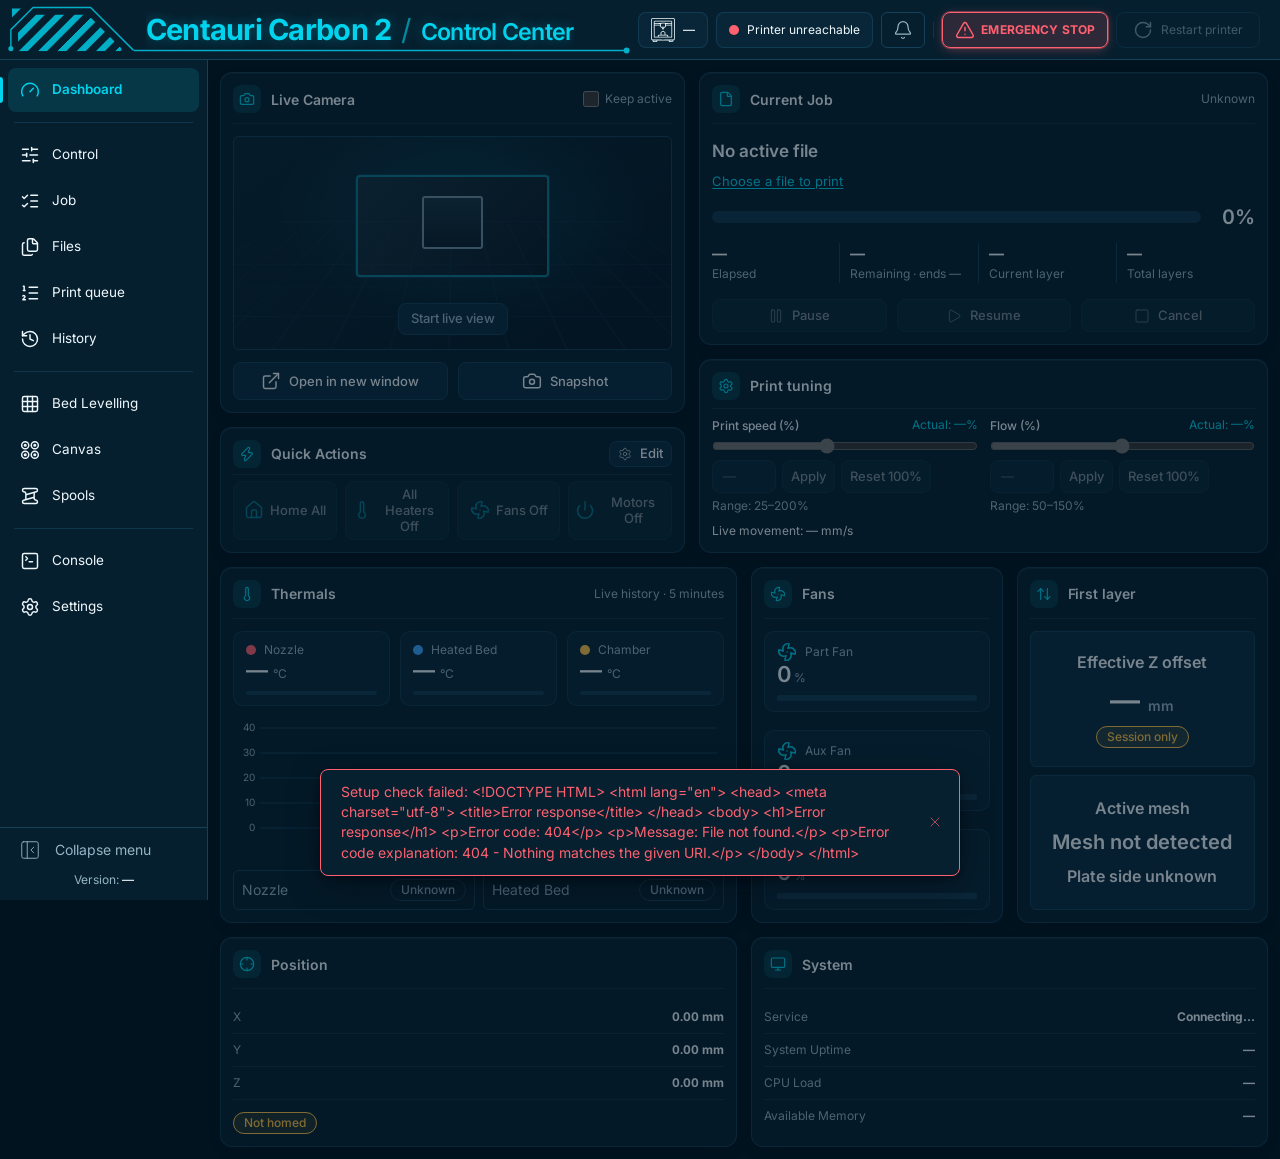
==== commit 90aac380: "Rebuild web/" ====
--- a/cc2-control/web/index.html
+++ b/cc2-control/web/index.html
@@ -1,23 +1,36 @@
-<!doctype html>
-<html lang="en">
-<head>
-<meta charset="utf-8"><meta name="viewport" content="width=device-width,initial-scale=1">
-<meta http-equiv="Content-Security-Policy" content="default-src 'none'; frame-src http:; script-src 'self' 'unsafe-inline'; style-src 'unsafe-inline'; font-src 'self' data:; img-src data: blob: http: https:; connect-src 'self' http:; base-uri 'none'; form-action 'none'">
-<title>CC2 Control · Centauri Carbon 2</title>
-<link rel="icon" href="data:image/svg+xml,%3Csvg xmlns='http://www.w3.org/2000/svg' viewBox='0 0 32 32'%3E%3Crect width='32' height='32' rx='7' fill='%23031622'/%3E%3Ctext x='16' y='21.5' font-family='Segoe UI,Arial,sans-serif' font-size='13' font-weight='900' text-anchor='middle' fill='%2300d3ed'%3ECC2%3C/text%3E%3C/svg%3E">
-  <script type="module" crossorigin>var e,t,n,r,i,a,o,s,c,l,u,d,f,p,m,h={},g=[],_=/acit|ex(?:s|g|n|p|$)|rph|grid|ows|mnc|ntw|ine[ch]|zoo|^ord|itera/i,v=Array.isArray;function y(e,t){for(var n in t)e[n]=t[n];return e}function b(e){e&&e.parentNode&&e.parentNode.removeChild(e)}function x(t,n,r){var i,a,o,s={};for(o in n)o==`key`?i=n[o]:o==`ref`?a=n[o]:s[o]=n[o];if(arguments.length>2&&(s.children=arguments.length>3?e.call(arguments,2):r),typeof t==`function`&&t.defaultProps!=null)for(o in t.defaultProps)s[o]===void 0&&(s[o]=t.defaultProps[o]);return S(t,s,i,a,null)}function S(e,r,i,a,o){var s={type:e,props:r,key:i,ref:a,__k:null,__:null,__b:0,__e:null,__c:null,constructor:void 0,__v:o??++n,__i:-1,__u:0};return o==null&&t.vnode!=null&&t.vnode(s),s}function C(e){return e.children}function w(e,t){this.props=e,this.context=t}function T(e,t){if(t==null)return e.__?T(e.__,e.__i+1):null;for(var n;t<e.__k.length;t++)if((n=e.__k[t])!=null&&n.__e!=null)return n.__e;return typeof e.type==`function`?T(e):null}function E(e){if(e.__P&&e.__d){var n=e.__v,r=n.__e,i=[],a=[],o=y({},n);o.__v=n.__v+1,t.vnode&&t.vnode(o),ie(e.__P,o,n,e.__n,e.__P.namespaceURI,32&n.__u?[r]:null,i,r??T(n),!!(32&n.__u),a),o.__v=n.__v,o.__.__k[o.__i]=o,oe(i,o,a),n.__e=n.__=null,o.__e!=r&&D(o)}}function D(e){if((e=e.__)!=null&&e.__c!=null)return e.__e=e.__c.base=null,e.__k.some(function(t){if(t!=null&&t.__e!=null)return e.__e=e.__c.base=t.__e}),D(e)}function O(e){(!e.__d&&(e.__d=!0)&&r.push(e)&&!k.__r++||i!=t.debounceRendering)&&((i=t.debounceRendering)||a)(k)}function k(){try{for(var e,t=1;r.length;)r.length>t&&r.sort(o),e=r.shift(),t=r.length,E(e)}finally{r.length=k.__r=0}}function A(e,t,n,r,i,a,o,s,c,l,u){var d,f,p,m,_,v,y=r&&r.__k||g,b=t.length;for(c=j(n,t,y,c,b),d=0;d<b;d++)(p=n.__k[d])!=null&&(f=p.__i!=-1&&y[p.__i]||h,p.__i=d,v=ie(e,p,f,i,a,o,s,c,l,u),m=p.__e,p.ref&&f.ref!=p.ref&&(f.ref&&le(f.ref,null,p),u.push(p.ref,p.__c||m,p)),_==null&&m!=null&&(_=m),4&p.__u?(c=M(p,c,e),f.__e&&(f.__e=null)):typeof p.type==`function`&&v!==void 0?c=v:m&&(c=m.nextSibling),p.__u&=-7);return n.__e=_,c}function j(e,t,n,r,i){var a,o,s,c,l,u=n.length,d=u,f=0;for(e.__k=Array(i),a=0;a<i;a++)(o=t[a])!=null&&typeof o!=`boolean`&&typeof o!=`function`?(typeof o==`string`||typeof o==`number`||typeof o==`bigint`||o.constructor==String?o=e.__k[a]=S(null,o,null,null,null):v(o)?o=e.__k[a]=S(C,{children:o},null,null,null):o.constructor===void 0&&o.__b>0?o=e.__k[a]=S(o.type,o.props,o.key,o.ref?o.ref:null,o.__v):e.__k[a]=o,c=a+f,o.__=e,o.__b=e.__b+1,s=null,(l=o.__i=ee(o,n,c,d))!=-1&&(d--,(s=n[l])&&(s.__u|=2)),s==null||s.__v==null?(l==-1&&(i>u?f--:i<u&&f++),typeof o.type!=`function`&&(o.__u|=4)):l!=c&&(l==c-1?f--:l==c+1?f++:(l>c?f--:f++,o.__u|=4))):e.__k[a]=null;if(d)for(a=0;a<u;a++)(s=n[a])!=null&&!(2&s.__u)&&(s.__e==r&&(r=T(s)),ue(s,s));return r}function M(e,t,n){var r,i;if(typeof e.type==`function`){for(r=e.__k,i=0;r&&i<r.length;i++)r[i]&&(r[i].__=e,t=M(r[i],t,n));return t}e.__e!=t&&(t&&e.type&&!t.parentNode&&(t=T(e)),t=n.insertBefore(e.__e,t||null));do t&&=t.nextSibling;while(t!=null&&t.nodeType==8);return t}function N(e,t){return t||=[],e==null||typeof e==`boolean`||(v(e)?e.some(function(e){N(e,t)}):t.push(e)),t}function ee(e,t,n,r){var i,a,o,s=e.key,c=e.type,l=t[n],u=l!=null&&!(2&l.__u);if(l===null&&s==null||u&&s==l.key&&c==l.type)return n;if(r>+!!u){for(i=n-1,a=n+1;i>=0||a<t.length;)if((l=t[o=i>=0?i--:a++])!=null&&!(2&l.__u)&&s==l.key&&c==l.type)return o}return-1}function te(e,t,n){t[0]==`-`?e.setProperty(t,n??``):e[t]=n==null?``:typeof n!=`number`||_.test(t)?n:n+`px`}function ne(e,t,n,r,i){var a,o;n:if(t==`style`){if(typeof n==`string`)e.style.cssText=n;else{if(typeof r==`string`&&(e.style.cssText=r=``),r)for(t in r)n&&t in n||te(e.style,t,``);if(n)for(t in n)r&&n[t]==r[t]||te(e.style,t,n[t])}}else if(t[0]==`o`&&t[1]==`n`)a=t!=(t=t.replace(u,`$1`)),o=t.toLowerCase(),t=o in e||t==`onFocusOut`||t==`onFocusIn`?o.slice(2):t.slice(2),e.l||={},e.l[t+a]=n,n?r?n[l]=r[l]:(n[l]=d,e.addEventListener(t,a?p:f,a)):e.removeEventListener(t,a?p:f,a);else{if(i==`http://www.w3.org/2000/svg`)t=t.replace(/xlink(H|:h)/,`h`).replace(/sName$/,`s`);else if(t!=`width`&&t!=`height`&&t!=`href`&&t!=`list`&&t!=`form`&&t!=`tabIndex`&&t!=`download`&&t!=`rowSpan`&&t!=`colSpan`&&t!=`role`&&t!=`popover`&&t in e)try{e[t]=n??``;break n}catch{}typeof n==`function`||(n==null||!1===n&&t[4]!=`-`?e.removeAttribute(t):e.setAttribute(t,t==`popover`&&n==1?``:n))}}function re(e){return function(n){if(this.l){var r=this.l[n.type+e];if(n[c]==null)n[c]=d++;else if(n[c]<r[l])return;return r(t.event?t.event(n):n)}}}function ie(e,n,r,i,a,o,s,c,l,u){var d,f,p,m,h,_,x,S,E,D,O,k,j,M,N,ee,te=n.type;if(n.constructor!==void 0)return null;128&r.__u&&(l=!!(32&r.__u),o=[c=n.__e=r.__e]),(d=t.__b)&&d(n);n:if(typeof te==`function`){f=s.length;try{if(E=n.props,D=te.prototype&&te.prototype.render,O=(d=te.contextType)&&i[d.__c],k=d?O?O.props.value:d.__:i,r.__c?S=(p=n.__c=r.__c).__=p.__E:(D?n.__c=p=new te(E,k):(n.__c=p=new w(E,k),p.constructor=te,p.render=de),O&&O.sub(p),p.state||(p.state={}),p.__n=i,m=p.__d=!0,p.__h=[],p._sb=[]),D&&p.__s==null&&(p.__s=p.state),D&&te.getDerivedStateFromProps!=null&&(p.__s==p.state&&(p.__s=y({},p.__s)),y(p.__s,te.getDerivedStateFromProps(E,p.__s))),h=p.props,_=p.state,p.__v=n,m)D&&te.getDerivedStateFromProps==null&&p.componentWillMount!=null&&p.componentWillMount(),D&&p.componentDidMount!=null&&p.__h.push(p.componentDidMount);else{if(D&&te.getDerivedStateFromProps==null&&E!==h&&p.componentWillReceiveProps!=null&&p.componentWillReceiveProps(E,k),n.__v==r.__v||!p.__e&&p.shouldComponentUpdate!=null&&!1===p.shouldComponentUpdate(E,p.__s,k)){n.__v!=r.__v&&(p.props=E,p.state=p.__s,p.__d=!1),n.__e=r.__e,n.__k=r.__k,n.__k.some(function(e){e&&(e.__=n)}),g.push.apply(p.__h,p._sb),p._sb=[],p.__h.length&&s.push(p),c=T(r);break n}p.componentWillUpdate!=null&&p.componentWillUpdate(E,p.__s,k),D&&p.componentDidUpdate!=null&&p.__h.push(function(){p.componentDidUpdate(h,_,x)})}if(p.context=k,p.props=E,p.__P=e,p.__e=!1,j=t.__r,M=0,D)p.state=p.__s,p.__d=!1,j&&j(n),d=p.render(p.props,p.state,p.context),g.push.apply(p.__h,p._sb),p._sb=[];else do p.__d=!1,j&&j(n),d=p.render(p.props,p.state,p.context),p.state=p.__s;while(p.__d&&++M<25);p.state=p.__s,p.getChildContext!=null&&(i=y(y({},i),p.getChildContext())),D&&!m&&p.getSnapshotBeforeUpdate!=null&&(x=p.getSnapshotBeforeUpdate(h,_)),N=d!=null&&d.type===C&&d.key==null?se(d.props.children):d,c=A(e,v(N)?N:[N],n,r,i,a,o,s,c,l,u),p.base=n.__e,n.__u&=-161,p.__h.length&&s.push(p),S&&(p.__E=p.__=null)}catch(e){if(s.length=f,n.__v=null,l||o!=null){if(e.then){for(n.__u|=l?160:128;c&&c.nodeType==8&&c.nextSibling;)c=c.nextSibling;o!=null&&(o[o.indexOf(c)]=null),n.__e=c}else if(o!=null)for(ee=o.length;ee--;)b(o[ee])}else n.__e=r.__e;n.__k??=r.__k||[],e.then||ae(n),t.__e(e,n,r)}}else o==null&&n.__v==r.__v?(n.__k=r.__k,n.__e=r.__e):c=n.__e=ce(r.__e,n,r,i,a,o,s,l,u);return(d=t.diffed)&&d(n),128&n.__u?void 0:c}function ae(e){e&&(e.__c&&(e.__c.__e=!0),e.__k&&e.__k.some(ae))}function oe(e,n,r){for(var i=0;i<r.length;i++)le(r[i],r[++i],r[++i]);t.__c&&t.__c(n,e),e.some(function(n){try{e=n.__h,n.__h=[],e.some(function(e){e.call(n)})}catch(e){t.__e(e,n.__v)}})}function se(e){return typeof e!=`object`||!e||e.__b>0?e:v(e)?e.map(se):e.constructor===void 0?y({},e):null}function ce(n,r,i,a,o,s,c,l,u){var d,f,p,m,g,_,y,x=i.props||h,S=r.props,C=r.type;if(C==`svg`?o=`http://www.w3.org/2000/svg`:C==`math`?o=`http://www.w3.org/1998/Math/MathML`:o||=`http://www.w3.org/1999/xhtml`,s!=null){for(d=0;d<s.length;d++)if((g=s[d])&&`setAttribute`in g==!!C&&(C?g.localName==C:g.nodeType==3)){n=g,s[d]=null;break}}if(n==null){if(C==null)return document.createTextNode(S);n=document.createElementNS(o,C,S.is&&S),l&&=(t.__m&&t.__m(r,s),!1),s=null}if(C==null)x===S||l&&n.data==S||(n.data=S);else{if(s=C==`textarea`&&S.defaultValue!=null?null:s&&e.call(n.childNodes),!l&&s!=null)for(x={},d=0;d<n.attributes.length;d++)x[(g=n.attributes[d]).name]=g.value;for(d in x)g=x[d],d==`dangerouslySetInnerHTML`?p=g:d==`children`||d in S||d==`value`&&`defaultValue`in S||d==`checked`&&`defaultChecked`in S||ne(n,d,null,g,o);for(d in S)g=S[d],d==`children`?m=g:d==`dangerouslySetInnerHTML`?f=g:d==`value`?_=g:d==`checked`?y=g:l&&typeof g!=`function`||x[d]===g||ne(n,d,g,x[d],o);if(f)l||p&&(f.__html==p.__html||f.__html==n.innerHTML)||(n.innerHTML=f.__html),r.__k=[];else if(p&&(n.innerHTML=``),A(r.type==`template`?n.content:n,v(m)?m:[m],r,i,a,C==`foreignObject`?`http://www.w3.org/1999/xhtml`:o,s,c,s?s[0]:i.__k&&T(i,0),l,u),s!=null)for(d=s.length;d--;)b(s[d]);l&&C!=`textarea`||(d=`value`,C==`progress`&&_==null?n.removeAttribute(`value`):_!=null&&(_!==n[d]||C==`progress`&&!_||C==`option`&&_!=x[d])&&ne(n,d,_,x[d],o),d=`checked`,y!=null&&y!=n[d]&&ne(n,d,y,x[d],o))}return n}function le(e,n,r){try{if(typeof e==`function`){var i=typeof e.__u==`function`;i&&e.__u(),i&&n==null||(e.__u=e(n))}else e.current=n}catch(e){t.__e(e,r)}}function ue(e,n,r){var i,a;if(t.unmount&&t.unmount(e),(i=e.ref)&&(i.current&&i.current!=e.__e||le(i,null,n)),(i=e.__c)!=null){if(i.componentWillUnmount)try{i.componentWillUnmount()}catch(e){t.__e(e,n)}i.base=i.__P=i.__n=null}if(i=e.__k)for(a=0;a<i.length;a++)i[a]&&ue(i[a],n,r||typeof e.type!=`function`);r||b(e.__e),e.__c=e.__=e.__e=void 0}function de(e,t,n){return this.constructor(e,n)}function fe(n,r,i){var a,o,s,c;r==document&&(r=document.documentElement),t.__&&t.__(n,r),o=(a=typeof i==`function`)?null:i&&i.__k||r.__k,s=[],c=[],ie(r,n=(!a&&i||r).__k=x(C,null,[n]),o||h,h,r.namespaceURI,!a&&i?[i]:o?null:r.firstChild?e.call(r.childNodes):null,s,!a&&i?i:o?o.__e:r.firstChild,a,c),oe(s,n,c),n.props.children=null}function pe(e){function t(e){var n,r;return this.getChildContext||(n=new Set,(r={})[t.__c]=this,this.getChildContext=function(){return r},this.componentWillUnmount=function(){n=null},this.shouldComponentUpdate=function(e){this.props.value!=e.value&&n.forEach(function(e){e.__e=!0,O(e)})},this.sub=function(e){n.add(e);var t=e.componentWillUnmount;e.componentWillUnmount=function(){n&&n.delete(e),t&&t.call(e)}}),e.children}return t.__c=`__cC`+m++,t.__=e,t.Provider=t.__l=(t.Consumer=function(e,t){return e.children(t)}).contextType=t,t}e=g.slice,t={__e:function(e,t,n,r){for(var i,a,o;t=t.__;)if((i=t.__c)&&!i.__)try{if((a=i.constructor)&&a.getDerivedStateFromError!=null&&(i.setState(a.getDerivedStateFromError(e)),o=i.__d),i.componentDidCatch!=null&&(i.componentDidCatch(e,r||{}),o=i.__d),o)return i.__E=i}catch(t){e=t}throw e}},n=0,w.prototype.setState=function(e,t){var n=this.__s!=null&&this.__s!=this.state?this.__s:this.__s=y({},this.state);typeof e==`function`&&(e=e(y({},n),this.props)),e&&y(n,e),e!=null&&this.__v&&(t&&this._sb.push(t),O(this))},w.prototype.forceUpdate=function(e){this.__v&&(this.__e=!0,e&&this.__h.push(e),O(this))},w.prototype.render=C,r=[],a=typeof Promise==`function`?Promise.prototype.then.bind(Promise.resolve()):setTimeout,o=function(e,t){return e.__v.__b-t.__v.__b},k.__r=0,s=Math.random().toString(8),c=`__d`+s,l=`__a`+s,u=/(PointerCapture)$|Capture$/i,d=0,f=re(!1),p=re(!0),m=0;var me,he,ge,_e,ve=0,ye=[],be=t,xe=be.__b,Se=be.__r,Ce=be.diffed,we=be.__c,Te=be.unmount,Ee=be.__;function De(e,t){be.__h&&be.__h(he,e,ve||t),ve=0;var n=he.__H||(he.__H={__:[],__h:[]});return e>=n.__.length&&n.__.push({}),n.__[e]}function P(e){return ve=1,Oe(ze,e)}function Oe(e,t,n){var r=De(me++,2);if(r.t=e,!r.__c&&(r.__=[n?n(t):ze(void 0,t),function(e){var t=r.__N?r.__N[0]:r.__[0],n=r.t(t,e);t!==n&&(r.__N=[n,r.__[1]],r.__c.setState({}))}],r.__c=he,!he.__f)){var i=function(e,t,n){if(!r.__c.__H)return!0;var i=!1,o=r.__c.props!==e;if(r.__c.__H.__.some(function(e){if(e.__N){i=!0;var t=e.__[0];e.__=e.__N,e.__N=void 0,t!==e.__[0]&&(o=!0)}}),a){var s=a.call(this,e,t,n);return i?s||o:s}return!i||o};he.__f=!0;var a=he.shouldComponentUpdate,o=he.componentWillUpdate;he.componentWillUpdate=function(e,t,n){if(this.__e){var r=a;a=void 0,i(e,t,n),a=r}o&&o.call(this,e,t,n)},he.shouldComponentUpdate=i}return r.__N||r.__}function F(e,t){var n=De(me++,3);!be.__s&&Re(n.__H,t)&&(n.__=e,n.u=t,he.__H.__h.push(n))}function ke(e,t){var n=De(me++,4);!be.__s&&Re(n.__H,t)&&(n.__=e,n.u=t,he.__h.push(n))}function I(e){return ve=5,Ae(function(){return{current:e}},[])}function Ae(e,t){var n=De(me++,7);return Re(n.__H,t)&&(n.__=e(),n.__H=t,n.__h=e),n.__}function je(e,t){return ve=8,Ae(function(){return e},t)}function Me(e){var t=he.context[e.__c],n=De(me++,9);return n.c=e,t?(n.__??(n.__=!0,t.sub(he)),t.props.value):e.__}function Ne(){for(var e;e=ye.shift();){var t=e.__H;if(e.__P&&t)try{t.__h.some(Ie),t.__h.some(Le),t.__h=[]}catch(n){t.__h=[],be.__e(n,e.__v)}}}be.__b=function(e){he=null,xe&&xe(e)},be.__=function(e,t){e&&t.__k&&t.__k.__m&&(e.__m=t.__k.__m),Ee&&Ee(e,t)},be.__r=function(e){Se&&Se(e),me=0;var t=(he=e.__c).__H;t&&(ge===he?(t.__h=[],he.__h=[],t.__.some(function(e){e.__N&&(e.__=e.__N),e.u=e.__N=void 0})):(t.__h.some(Ie),t.__h.some(Le),t.__h=[],me=0)),ge=he},be.diffed=function(e){Ce&&Ce(e);var t=e.__c;t&&t.__H&&(t.__H.__h.length&&(ye.push(t)!==1&&_e===be.requestAnimationFrame||((_e=be.requestAnimationFrame)||Fe)(Ne)),t.__H.__.some(function(e){e.u&&=(e.__H=e.u,void 0)})),ge=he=null},be.__c=function(e,t){t.some(function(e){try{e.__h.some(Ie),e.__h=e.__h.filter(function(e){return!e.__||Le(e)})}catch(n){t.some(function(e){e.__h&&=[]}),t=[],be.__e(n,e.__v)}}),we&&we(e,t)},be.unmount=function(e){Te&&Te(e);var t,n=e.__c;n&&n.__H&&(n.__H.__.some(function(e){try{Ie(e)}catch(e){t=e}}),n.__H=void 0,t&&be.__e(t,n.__v))};var Pe=typeof requestAnimationFrame==`function`;function Fe(e){var t,n=function(){clearTimeout(r),Pe&&cancelAnimationFrame(t),setTimeout(e)},r=setTimeout(n,35);Pe&&(t=requestAnimationFrame(n))}function Ie(e){var t=he,n=e.__c;typeof n==`function`&&(e.__c=void 0,n()),he=t}function Le(e){var t=he;e.__c=e.__(),he=t}function Re(e,t){return!e||e.length!==t.length||t.some(function(t,n){return t!==e[n]})}function ze(e,t){return typeof t==`function`?t(e):t}function Be(e){var t,n,r=``;if(typeof e==`string`||typeof e==`number`)r+=e;else if(typeof e==`object`){if(Array.isArray(e)){var i=e.length;for(t=0;t<i;t++)e[t]&&(n=Be(e[t]))&&(r&&(r+=` `),r+=n)}else for(n in e)e[n]&&(r&&(r+=` `),r+=n)}return r}function Ve(){for(var e,t,n=0,r=``,i=arguments.length;n<i;n++)(e=arguments[n])&&(t=Be(e))&&(r&&(r+=` `),r+=t);return r}var L=(...e)=>Ve(e),He=(...e)=>e.filter((e,t,n)=>!!e&&e.trim()!==``&&n.indexOf(e)===t).join(` `).trim(),Ue=e=>e?.replace(/([a-z0-9])([A-Z])/g,`$1-$2`).toLowerCase();function We(e,t,n=[]){if(t==null)throw Error(`[lucide]: iconNode is required when icon name is used`);return{name:Ue(e),size:24,node:t,...n.length>0?{aliases:n}:{}}}var Ge=e=>{let t=``,n=!1;for(let r of e){if(r===`-`||r===`_`||r<=` `){n=t.length>0;continue}t.length===0?t+=r.toLowerCase():t+=n?r.toUpperCase():r,n=!1}return t},Ke=e=>{let t=Ge(e);return t.charAt(0).toUpperCase()+t.slice(1)},qe={xmlns:`http://www.w3.org/2000/svg`,width:24,height:24,viewBox:`0 0 24 24`,fill:`none`,stroke:`currentColor`,"stroke-width":2,"stroke-linecap":`round`,"stroke-linejoin":`round`};function Je(e){return e!=null}function Ye(e,t={}){let n=t.attributeNames??{},r=e=>n[e]??e,i=e.size??e.width??qe.width,a=e.size??e.height??qe.height,o=e.aliases?.filter(e=>typeof e==`string`&&e.trim()!==``).map(e=>`lucide-${e}`)??[],s=[...e.name?[`lucide-${e.name}`]:[],...o],c=t.className?.split(` `).filter(Boolean)??[],l=t.includeDefaultClasses===!1?He(...c):He(`lucide`,...s,...c),u=t.absoluteStrokeWidth?Number(t.strokeWidth??qe[`stroke-width`])*Number(e.size??e.width??qe.width)/Number(t.size??t.width??qe.width):t.strokeWidth??qe[`stroke-width`];return[`svg`,{...Object.entries(qe).reduce((e,[t,n])=>(e[r(t)]=n,e),{}),...`color`in t&&t.color&&{[r(`stroke`)]:t.color},...`size`in t&&Je(t.size)&&{[r(`width`)]:t.size,[r(`height`)]:t.size},...`width`in t&&Je(t.width)&&{[r(`width`)]:t.width},...`height`in t&&Je(t.height)&&{[r(`height`)]:t.height},[r(`stroke-width`)]:u,...l&&{[r(`class`)]:l},[r(`viewBox`)]:`0 0 ${i} ${a}`,...t.hasA11yProp===!1?{[r(`aria-hidden`)]:`true`}:{},...`attributes`in t&&t.attributes},e.node.map(e=>{let[n,i,a]=e,o=t.nonScalingStroke?{[r(`vector-effect`)]:`non-scaling-stroke`,...i}:i;return a?[n,o,a]:[n,o]})]}var Xe=e=>{for(let t in e)if(t.startsWith(`aria-`)||t===`role`||t===`title`)return!0;return!1},Ze=pe({size:24,color:`currentColor`,strokeWidth:2,absoluteStrokeWidth:!1,nonScalingStroke:!1,class:``}),Qe=()=>Me(Ze),$e=({color:e,size:t,width:n,height:r,strokeWidth:i,absoluteStrokeWidth:a,nonScalingStroke:o,children:s,iconNode:c=[],icon:l={node:c,aliases:[],size:24},class:u=``,...d})=>{let{size:f=24,strokeWidth:p=2,absoluteStrokeWidth:m=!1,nonScalingStroke:h=!1,color:g=`currentColor`,class:_=``}=Qe()??{},[v,y,b=[]]=Ye(l,{color:e??g,width:n??t??f,height:r??t??f,strokeWidth:i??p,absoluteStrokeWidth:a??m,nonScalingStroke:o??h,className:He(_,u),hasA11yProp:!!s||Xe(d),attributes:d});return x(v,{...y},[...b.map(([e,t])=>x(e,t)),...N(s)])};function R(e,t,n=[]){let r=typeof e==`string`?We(e,t,n):e,i=({class:e=``,className:t=``,children:n,...i})=>x($e,{...i,icon:r,class:He(e,t)},n);return r.name&&(i.displayName=Ke(r.name)),i}var et={name:`activity`,size:24,node:[[`path`,{d:`M22 12h-2.48a2 2 0 0 0-1.93 1.46l-2.35 8.36a.25.25 0 0 1-.48 0L9.24 2.18a.25.25 0 0 0-.48 0l-2.35 8.36A2 2 0 0 1 4.49 12H2`,key:`169zse`}]]};et.node;var tt=R(et),nt={name:`archive`,size:24,node:[[`rect`,{width:`20`,height:`5`,x:`2`,y:`3`,rx:`1`,key:`1wp1u1`}],[`path`,{d:`M4 8v11a2 2 0 0 0 2 2h12a2 2 0 0 0 2-2V8`,key:`1s80jp`}],[`path`,{d:`M10 12h4`,key:`a56b0p`}]]};nt.node;var rt=R(nt),it={name:`arrow-big-down`,size:24,node:[[`path`,{d:`M9 5a1 1 0 0 1 1-1h4a1 1 0 0 1 1 1v6a1 1 0 0 0 1 1h3.293a.707.707 0 0 1 .5 1.207l-7.086 7.086a1 1 0 0 1-1.414 0l-7.086-7.086a.707.707 0 0 1 .5-1.207H8a1 1 0 0 0 1-1z`,key:`1o3tkq`}]]};it.node;var at=R(it),ot={name:`arrow-big-left`,size:24,node:[[`path`,{d:`M10.793 19.793a.707.707 0 0 0 1.207-.5V16a1 1 0 0 1 1-1h6a1 1 0 0 0 1-1v-4a1 1 0 0 0-1-1h-6a1 1 0 0 1-1-1V4.707a.707.707 0 0 0-1.207-.5l-6.94 6.94a1.207 1.207 0 0 0 0 1.707z`,key:`qbhtmx`}]]};ot.node;var st=R(ot),ct={name:`arrow-big-right`,size:24,node:[[`path`,{d:`M13.207 19.793a.707.707 0 0 1-1.207-.5V16a1 1 0 0 0-1-1H5a1 1 0 0 1-1-1v-4a1 1 0 0 1 1-1h6a1 1 0 0 0 1-1V4.707a.707.707 0 0 1 1.207-.5l6.94 6.94a1.207 1.207 0 0 1 0 1.707z`,key:`zee3eo`}]]};ct.node;var lt=R(ct),ut={name:`arrow-big-up`,size:24,node:[[`path`,{d:`M9 19a1 1 0 0 0 1 1h4a1 1 0 0 0 1-1v-6a1 1 0 0 1 1-1h3.293a.707.707 0 0 0 .5-1.207l-7.086-7.086a1 1 0 0 0-1.414 0l-7.086 7.086a.707.707 0 0 0 .5 1.207H8a1 1 0 0 1 1 1z`,key:`106j91`}]]};ut.node;var dt=R(ut),ft={name:`arrow-left-right`,size:24,node:[[`path`,{d:`M8 3 4 7l4 4`,key:`9rb6wj`}],[`path`,{d:`M4 7h16`,key:`6tx8e3`}],[`path`,{d:`m16 21 4-4-4-4`,key:`siv7j2`}],[`path`,{d:`M20 17H4`,key:`h6l3hr`}]]};ft.node;var pt=R(ft),mt={name:`arrow-up-down`,size:24,node:[[`path`,{d:`m21 16-4 4-4-4`,key:`f6ql7i`}],[`path`,{d:`M17 20V4`,key:`1ejh1v`}],[`path`,{d:`m3 8 4-4 4 4`,key:`11wl7u`}],[`path`,{d:`M7 4v16`,key:`1glfcx`}]]};mt.node;var ht=R(mt),gt={name:`bell`,size:24,node:[[`path`,{d:`M10.268 21a2 2 0 0 0 3.464 0`,key:`vwvbt9`}],[`path`,{d:`M3.262 15.326A1 1 0 0 0 4 17h16a1 1 0 0 0 .74-1.673C19.41 13.956 18 12.499 18 8A6 6 0 0 0 6 8c0 4.499-1.411 5.956-2.738 7.326`,key:`11g9vi`}]]};gt.node;var _t=R(gt),vt={name:`box`,size:24,node:[[`path`,{d:`M21 8a2 2 0 0 0-1-1.73l-7-4a2 2 0 0 0-2 0l-7 4A2 2 0 0 0 3 8v8a2 2 0 0 0 1 1.73l7 4a2 2 0 0 0 2 0l7-4A2 2 0 0 0 21 16Z`,key:`hh9hay`}],[`path`,{d:`m3.3 7 8.7 5 8.7-5`,key:`g66t2b`}],[`path`,{d:`M12 22V12`,key:`d0xqtd`}]]};vt.node;var yt=R(vt),bt={name:`brush-cleaning`,size:24,node:[[`path`,{d:`m16 22-1-4`,key:`1ow2iv`}],[`path`,{d:`M19 14a1 1 0 0 0 1-1v-1a2 2 0 0 0-2-2h-3a1 1 0 0 1-1-1V4a2 2 0 0 0-4 0v5a1 1 0 0 1-1 1H6a2 2 0 0 0-2 2v1a1 1 0 0 0 1 1`,key:`11gii7`}],[`path`,{d:`M19 14H5l-1.973 6.767A1 1 0 0 0 4 22h16a1 1 0 0 0 .973-1.233z`,key:`bju7h4`}],[`path`,{d:`m8 22 1-4`,key:`s3unb`}]]};bt.node;var xt=R(bt),St={name:`camera`,size:24,node:[[`path`,{d:`M13.997 4a2 2 0 0 1 1.76 1.05l.486.9A2 2 0 0 0 18.003 7H20a2 2 0 0 1 2 2v9a2 2 0 0 1-2 2H4a2 2 0 0 1-2-2V9a2 2 0 0 1 2-2h1.997a2 2 0 0 0 1.759-1.048l.489-.904A2 2 0 0 1 10.004 4z`,key:`18u6gg`}],[`circle`,{cx:`12`,cy:`13`,r:`3`,key:`1vg3eu`}]]};St.node;var Ct=R(St),wt={name:`check`,size:24,node:[[`path`,{d:`M20 6 9 17l-5-5`,key:`1gmf2c`}]]};wt.node;var Tt=R(wt),Et={name:`chevron-down`,size:24,node:[[`path`,{d:`m6 9 6 6 6-6`,key:`qrunsl`}]]};Et.node;var Dt=R(Et),Ot={name:`chevron-right`,size:24,node:[[`path`,{d:`m9 18 6-6-6-6`,key:`mthhwq`}]]};Ot.node;var kt=R(Ot),At={name:`chevron-up`,size:24,node:[[`path`,{d:`m18 15-6-6-6 6`,key:`153udz`}]]};At.node;var jt=R(At),Mt={name:`copy`,size:24,node:[[`rect`,{width:`14`,height:`14`,x:`8`,y:`8`,rx:`2`,ry:`2`,key:`17jyea`}],[`path`,{d:`M4 16c-1.1 0-2-.9-2-2V4c0-1.1.9-2 2-2h10c1.1 0 2 .9 2 2`,key:`zix9uf`}]]};Mt.node;var Nt=R(Mt),Pt={name:`crosshair`,size:24,node:[[`circle`,{cx:`12`,cy:`12`,r:`10`,key:`1mglay`}],[`line`,{x1:`22`,x2:`18`,y1:`12`,y2:`12`,key:`l9bcsi`}],[`line`,{x1:`6`,x2:`2`,y1:`12`,y2:`12`,key:`13hhkx`}],[`line`,{x1:`12`,x2:`12`,y1:`6`,y2:`2`,key:`10w3f3`}],[`line`,{x1:`12`,x2:`12`,y1:`22`,y2:`18`,key:`15g9kq`}]]};Pt.node;var Ft=R(Pt),It={name:`download`,size:24,node:[[`path`,{d:`M12 15V3`,key:`m9g1x1`}],[`path`,{d:`M21 15v4a2 2 0 0 1-2 2H5a2 2 0 0 1-2-2v-4`,key:`ih7n3h`}],[`path`,{d:`m7 10 5 5 5-5`,key:`brsn70`}]]};It.node;var Lt=R(It),Rt={name:`ethernet-port`,size:24,node:[[`path`,{d:`M10 8v1`,key:`1talb4`}],[`path`,{d:`M14 8v1`,key:`1rsfgr`}],[`path`,{d:`M18 8v1`,key:`gnkwox`}],[`path`,{d:`M19 17a2 2 0 00-1.765 1.059l-.47.882A2 2 0 0115 20H9a2 2 0 01-1.765-1.059l-.47-.882A2 2 0 005 17H4a2 2 0 01-2-2V6a2 2 0 012-2h16a2 2 0 012 2v9a2 2 0 01-2 2z`,key:`v5qa57`}],[`path`,{d:`M6 8v1`,key:`1636ez`}]]};Rt.node;var zt=R(Rt),Bt={name:`external-link`,size:24,node:[[`path`,{d:`M15 3h6v6`,key:`1q9fwt`}],[`path`,{d:`M10 14 21 3`,key:`gplh6r`}],[`path`,{d:`M18 13v6a2 2 0 0 1-2 2H5a2 2 0 0 1-2-2V8a2 2 0 0 1 2-2h6`,key:`a6xqqp`}]]};Bt.node;var Vt=R(Bt),Ht={name:`eye-off`,size:24,node:[[`path`,{d:`M10.733 5.076a10.744 10.744 0 0 1 11.205 6.575 1 1 0 0 1 0 .696 10.747 10.747 0 0 1-1.444 2.49`,key:`ct8e1f`}],[`path`,{d:`M14.084 14.158a3 3 0 0 1-4.242-4.242`,key:`151rxh`}],[`path`,{d:`M17.479 17.499a10.75 10.75 0 0 1-15.417-5.151 1 1 0 0 1 0-.696 10.75 10.75 0 0 1 4.446-5.143`,key:`13bj9a`}],[`path`,{d:`m2 2 20 20`,key:`1ooewy`}]]};Ht.node;var Ut=R(Ht),Wt={name:`eye`,size:24,node:[[`path`,{d:`M2.062 12.348a1 1 0 0 1 0-.696 10.75 10.75 0 0 1 19.876 0 1 1 0 0 1 0 .696 10.75 10.75 0 0 1-19.876 0`,key:`1nclc0`}],[`circle`,{cx:`12`,cy:`12`,r:`3`,key:`1v7zrd`}]]};Wt.node;var Gt=R(Wt),Kt={name:`fan`,size:24,node:[[`path`,{d:`M10.827 16.379a6.082 6.082 0 0 1-8.618-7.002l5.412 1.45a6.082 6.082 0 0 1 7.002-8.618l-1.45 5.412a6.082 6.082 0 0 1 8.618 7.002l-5.412-1.45a6.082 6.082 0 0 1-7.002 8.618l1.45-5.412Z`,key:`484a7f`}],[`path`,{d:`M12 12v.01`,key:`u5ubse`}]]};Kt.node;var qt=R(Kt),Jt={name:`file-down`,size:24,node:[[`path`,{d:`M6 22a2 2 0 0 1-2-2V4a2 2 0 0 1 2-2h8a2.4 2.4 0 0 1 1.704.706l3.588 3.588A2.4 2.4 0 0 1 20 8v12a2 2 0 0 1-2 2z`,key:`1oefj6`}],[`path`,{d:`M14 2v5a1 1 0 0 0 1 1h5`,key:`wfsgrz`}],[`path`,{d:`M12 18v-6`,key:`17g6i2`}],[`path`,{d:`m9 15 3 3 3-3`,key:`1npd3o`}]]};Jt.node;var Yt=R(Jt),Xt={name:`file-text`,size:24,node:[[`path`,{d:`M6 22a2 2 0 0 1-2-2V4a2 2 0 0 1 2-2h8a2.4 2.4 0 0 1 1.704.706l3.588 3.588A2.4 2.4 0 0 1 20 8v12a2 2 0 0 1-2 2z`,key:`1oefj6`}],[`path`,{d:`M14 2v5a1 1 0 0 0 1 1h5`,key:`wfsgrz`}],[`path`,{d:`M10 9H8`,key:`b1mrlr`}],[`path`,{d:`M16 13H8`,key:`t4e002`}],[`path`,{d:`M16 17H8`,key:`z1uh3a`}]]};Xt.node;var Zt=R(Xt),Qt={name:`file`,size:24,node:[[`path`,{d:`M6 22a2 2 0 0 1-2-2V4a2 2 0 0 1 2-2h8a2.4 2.4 0 0 1 1.704.706l3.588 3.588A2.4 2.4 0 0 1 20 8v12a2 2 0 0 1-2 2z`,key:`1oefj6`}],[`path`,{d:`M14 2v5a1 1 0 0 0 1 1h5`,key:`wfsgrz`}]]};Qt.node;var $t=R(Qt),en={name:`film`,size:24,node:[[`rect`,{width:`18`,height:`18`,x:`3`,y:`3`,rx:`2`,key:`afitv7`}],[`path`,{d:`M7 3v18`,key:`bbkbws`}],[`path`,{d:`M3 7.5h4`,key:`zfgn84`}],[`path`,{d:`M3 12h18`,key:`1i2n21`}],[`path`,{d:`M3 16.5h4`,key:`1230mu`}],[`path`,{d:`M17 3v18`,key:`in4fa5`}],[`path`,{d:`M17 7.5h4`,key:`myr1c1`}],[`path`,{d:`M17 16.5h4`,key:`go4c1d`}]]};en.node;var tn=R(en),nn={name:`files`,size:24,node:[[`path`,{d:`M15 2h-4a2 2 0 0 0-2 2v11a2 2 0 0 0 2 2h8a2 2 0 0 0 2-2V8`,key:`14sh0y`}],[`path`,{d:`M16.706 2.706A2.4 2.4 0 0 0 15 2v5a1 1 0 0 0 1 1h5a2.4 2.4 0 0 0-.706-1.706z`,key:`1970lx`}],[`path`,{d:`M5 7a2 2 0 0 0-2 2v11a2 2 0 0 0 2 2h8a2 2 0 0 0 1.732-1`,key:`l4dndm`}]]};nn.node;var rn=R(nn),an={name:`flame`,size:24,node:[[`path`,{d:`M12 3q1 4 4 6.5t3 5.5a1 1 0 0 1-14 0 5 5 0 0 1 1-3 1 1 0 0 0 5 0c0-2-1.5-3-1.5-5q0-2 2.5-4`,key:`1slcih`}]]};an.node;var on=R(an),sn={name:`folder`,size:24,node:[[`path`,{d:`M20 20a2 2 0 0 0 2-2V8a2 2 0 0 0-2-2h-7.9a2 2 0 0 1-1.69-.9L9.6 3.9A2 2 0 0 0 7.93 3H4a2 2 0 0 0-2 2v13a2 2 0 0 0 2 2Z`,key:`1kt360`}]]};sn.node;var cn=R(sn),ln={name:`gauge`,size:24,node:[[`path`,{d:`m12 14 4-4`,key:`9kzdfg`}],[`path`,{d:`M3.34 19a10 10 0 1 1 17.32 0`,key:`19p75a`}]]};ln.node;var un=R(ln),dn={name:`grid-3x3`,size:24,node:[[`rect`,{width:`18`,height:`18`,x:`3`,y:`3`,rx:`2`,key:`afitv7`}],[`path`,{d:`M3 9h18`,key:`1pudct`}],[`path`,{d:`M3 15h18`,key:`5xshup`}],[`path`,{d:`M9 3v18`,key:`fh3hqa`}],[`path`,{d:`M15 3v18`,key:`14nvp0`}]],aliases:[`grid`,`grid-3-x-3`]};dn.node;var fn=R(dn),pn={name:`house`,size:24,node:[[`path`,{d:`M15 21v-8a1 1 0 0 0-1-1h-4a1 1 0 0 0-1 1v8`,key:`5wwlr5`}],[`path`,{d:`M3 10a2 2 0 0 1 .709-1.528l7-6a2 2 0 0 1 2.582 0l7 6A2 2 0 0 1 21 10v9a2 2 0 0 1-2 2H5a2 2 0 0 1-2-2z`,key:`r6nss1`}]],aliases:[`home`]};pn.node;var mn=R(pn),hn={name:`info`,size:24,node:[[`circle`,{cx:`12`,cy:`12`,r:`10`,key:`1mglay`}],[`path`,{d:`M12 16v-4`,key:`1dtifu`}],[`path`,{d:`M12 8h.01`,key:`e9boi3`}]]};hn.node;var gn=R(hn),_n={name:`layers`,size:24,node:[[`path`,{d:`M12.83 2.18a2 2 0 0 0-1.66 0L2.6 6.08a1 1 0 0 0 0 1.83l8.58 3.91a2 2 0 0 0 1.66 0l8.58-3.9a1 1 0 0 0 0-1.83z`,key:`zw3jo`}],[`path`,{d:`M2 12a1 1 0 0 0 .58.91l8.6 3.91a2 2 0 0 0 1.65 0l8.58-3.9A1 1 0 0 0 22 12`,key:`1wduqc`}],[`path`,{d:`M2 17a1 1 0 0 0 .58.91l8.6 3.91a2 2 0 0 0 1.65 0l8.58-3.9A1 1 0 0 0 22 17`,key:`kqbvx6`}]],aliases:[`layers-3`]};_n.node;var vn=R(_n),yn={name:`lightbulb`,size:24,node:[[`path`,{d:`M15 14c.2-1 .7-1.7 1.5-2.5 1-.9 1.5-2.2 1.5-3.5A6 6 0 0 0 6 8c0 1 .2 2.2 1.5 3.5.7.7 1.3 1.5 1.5 2.5`,key:`1gvzjb`}],[`path`,{d:`M9 18h6`,key:`x1upvd`}],[`path`,{d:`M10 22h4`,key:`ceow96`}]]};yn.node;var bn=R(yn),xn={name:`link`,size:24,node:[[`path`,{d:`M10 13a5 5 0 0 0 7.54.54l3-3a5 5 0 0 0-7.07-7.07l-1.72 1.71`,key:`1cjeqo`}],[`path`,{d:`M14 11a5 5 0 0 0-7.54-.54l-3 3a5 5 0 0 0 7.07 7.07l1.71-1.71`,key:`19qd67`}]]};xn.node;var Sn=R(xn),Cn={name:`list-checks`,size:24,node:[[`path`,{d:`M13 5h8`,key:`a7qcls`}],[`path`,{d:`M13 12h8`,key:`h98zly`}],[`path`,{d:`M13 19h8`,key:`c3s6r1`}],[`path`,{d:`m3 17 2 2 4-4`,key:`1jhpwq`}],[`path`,{d:`m3 7 2 2 4-4`,key:`1obspn`}]]};Cn.node;var wn=R(Cn),Tn={name:`list-ordered`,size:24,node:[[`path`,{d:`M11 5h10`,key:`1cz7ny`}],[`path`,{d:`M11 12h10`,key:`1438ji`}],[`path`,{d:`M11 19h10`,key:`11t30w`}],[`path`,{d:`M4 4h1v5`,key:`10yrso`}],[`path`,{d:`M4 9h2`,key:`r1h2o0`}],[`path`,{d:`M6.5 20H3.4c0-1 2.6-1.925 2.6-3.5a1.5 1.5 0 0 0-2.6-1.02`,key:`xtkcd5`}]]};Tn.node;var En=R(Tn),Dn={name:`lock-open`,size:24,node:[[`rect`,{width:`18`,height:`11`,x:`3`,y:`11`,rx:`2`,ry:`2`,key:`1w4ew1`}],[`path`,{d:`M7 11V7a5 5 0 0 1 9.9-1`,key:`1mm8w8`}]],aliases:[`unlock`]};Dn.node;var On=R(Dn),kn={name:`lock`,size:24,node:[[`rect`,{width:`18`,height:`11`,x:`3`,y:`11`,rx:`2`,ry:`2`,key:`1w4ew1`}],[`path`,{d:`M7 11V7a5 5 0 0 1 10 0v4`,key:`fwvmzm`}]]};kn.node;var An=R(kn),jn={name:`maximize-2`,size:24,node:[[`path`,{d:`M15 3h6v6`,key:`1q9fwt`}],[`path`,{d:`m21 3-7 7`,key:`1l2asr`}],[`path`,{d:`m3 21 7-7`,key:`tjx5ai`}],[`path`,{d:`M9 21H3v-6`,key:`wtvkvv`}]]};jn.node;var Mn=R(jn),Nn={name:`menu`,size:24,node:[[`path`,{d:`M4 5h16`,key:`1tepv9`}],[`path`,{d:`M4 12h16`,key:`1lakjw`}],[`path`,{d:`M4 19h16`,key:`1djgab`}]]};Nn.node;var Pn=R(Nn),Fn={name:`message-square`,size:24,node:[[`path`,{d:`M22 17a2 2 0 0 1-2 2H6.828a2 2 0 0 0-1.414.586l-2.202 2.202A.71.71 0 0 1 2 21.286V5a2 2 0 0 1 2-2h16a2 2 0 0 1 2 2z`,key:`18887p`}]]};Fn.node;var In=R(Fn),Ln={name:`minus`,size:24,node:[[`path`,{d:`M5 12h14`,key:`1ays0h`}]]};Ln.node;var Rn=R(Ln),zn={name:`monitor`,size:24,node:[[`rect`,{width:`20`,height:`14`,x:`2`,y:`3`,rx:`2`,key:`48i651`}],[`line`,{x1:`8`,x2:`16`,y1:`21`,y2:`21`,key:`1svkeh`}],[`line`,{x1:`12`,x2:`12`,y1:`17`,y2:`21`,key:`vw1qmm`}]]};zn.node;var Bn=R(zn),Vn={name:`move-left`,size:24,node:[[`path`,{d:`M6 8L2 12L6 16`,key:`kyvwex`}],[`path`,{d:`M2 12H22`,key:`1m8cig`}]]};Vn.node;var Hn=R(Vn),Un={name:`palette`,size:24,node:[[`path`,{d:`M12 22a1 1 0 0 1 0-20 10 9 0 0 1 10 9 5 5 0 0 1-5 5h-2.25a1.75 1.75 0 0 0-1.4 2.8l.3.4a1.75 1.75 0 0 1-1.4 2.8z`,key:`e79jfc`}],[`circle`,{cx:`13.5`,cy:`6.5`,r:`.5`,fill:`currentColor`,key:`1okk4w`}],[`circle`,{cx:`17.5`,cy:`10.5`,r:`.5`,fill:`currentColor`,key:`f64h9f`}],[`circle`,{cx:`6.5`,cy:`12.5`,r:`.5`,fill:`currentColor`,key:`qy21gx`}],[`circle`,{cx:`8.5`,cy:`7.5`,r:`.5`,fill:`currentColor`,key:`fotxhn`}]]};Un.node;var Wn=R(Un),Gn={name:`panel-left-close`,size:24,node:[[`rect`,{width:`18`,height:`18`,x:`3`,y:`3`,rx:`2`,key:`afitv7`}],[`path`,{d:`M9 3v18`,key:`fh3hqa`}],[`path`,{d:`m16 15-3-3 3-3`,key:`14y99z`}]],aliases:[`sidebar-close`]};Gn.node;var Kn=R(Gn),qn={name:`panel-left-open`,size:24,node:[[`rect`,{width:`18`,height:`18`,x:`3`,y:`3`,rx:`2`,key:`afitv7`}],[`path`,{d:`M9 3v18`,key:`fh3hqa`}],[`path`,{d:`m14 9 3 3-3 3`,key:`8010ee`}]],aliases:[`sidebar-open`]};qn.node;var Jn=R(qn),Yn={name:`pause`,size:24,node:[[`rect`,{x:`14`,y:`3`,width:`5`,height:`18`,rx:`1`,key:`kaeet6`}],[`rect`,{x:`5`,y:`3`,width:`5`,height:`18`,rx:`1`,key:`1wsw3u`}]]};Yn.node;var Xn=R(Yn),Zn={name:`pencil`,size:24,node:[[`path`,{d:`M21.174 6.812a1 1 0 0 0-3.986-3.987L3.842 16.174a2 2 0 0 0-.5.83l-1.321 4.352a.5.5 0 0 0 .623.622l4.353-1.32a2 2 0 0 0 .83-.497z`,key:`1a8usu`}],[`path`,{d:`m15 5 4 4`,key:`1mk7zo`}]]};Zn.node;var Qn=R(Zn),$n={name:`play`,size:24,node:[[`path`,{d:`M5 5a2 2 0 0 1 3.008-1.728l11.997 6.998a2 2 0 0 1 .003 3.458l-12 7A2 2 0 0 1 5 19z`,key:`10ikf1`}]]};$n.node;var er=R($n),tr={name:`plug`,size:24,node:[[`path`,{d:`M12 22v-5`,key:`1ega77`}],[`path`,{d:`M15 8V2`,key:`18g5xt`}],[`path`,{d:`M17 8a1 1 0 0 1 1 1v4a4 4 0 0 1-4 4h-4a4 4 0 0 1-4-4V9a1 1 0 0 1 1-1z`,key:`1xoxul`}],[`path`,{d:`M9 8V2`,key:`14iosj`}]]};tr.node;var nr=R(tr),rr={name:`plus`,size:24,node:[[`path`,{d:`M5 12h14`,key:`1ays0h`}],[`path`,{d:`M12 5v14`,key:`s699le`}]]};rr.node;var ir=R(rr),ar={name:`power`,size:24,node:[[`path`,{d:`M12 2v10`,key:`mnfbl`}],[`path`,{d:`M18.4 6.6a9 9 0 1 1-12.77.04`,key:`obofu9`}]]};ar.node;var or=R(ar),sr={name:`radio`,size:24,node:[[`path`,{d:`M16.247 7.761a6 6 0 0 1 0 8.478`,key:`1fwjs5`}],[`path`,{d:`M19.075 4.933a10 10 0 0 1 0 14.134`,key:`ehdyv1`}],[`path`,{d:`M4.925 19.067a10 10 0 0 1 0-14.134`,key:`1q22gi`}],[`path`,{d:`M7.753 16.239a6 6 0 0 1 0-8.478`,key:`r2q7qm`}],[`circle`,{cx:`12`,cy:`12`,r:`2`,key:`1c9p78`}]]};sr.node;var cr=R(sr),lr={name:`refresh-cw`,size:24,node:[[`path`,{d:`M3 12a9 9 0 0 1 9-9 9.75 9.75 0 0 1 6.74 2.74L21 8`,key:`v9h5vc`}],[`path`,{d:`M21 3v5h-5`,key:`1q7to0`}],[`path`,{d:`M21 12a9 9 0 0 1-9 9 9.75 9.75 0 0 1-6.74-2.74L3 16`,key:`3uifl3`}],[`path`,{d:`M8 16H3v5`,key:`1cv678`}]]};lr.node;var ur=R(lr),dr={name:`repeat`,size:24,node:[[`path`,{d:`m17 2 4 4-4 4`,key:`nntrym`}],[`path`,{d:`M3 11v-1a4 4 0 0 1 4-4h14`,key:`84bu3i`}],[`path`,{d:`m7 22-4-4 4-4`,key:`1wqhfi`}],[`path`,{d:`M21 13v1a4 4 0 0 1-4 4H3`,key:`1rx37r`}]]};dr.node;var fr=R(dr),pr={name:`rotate-ccw-clock`,size:24,node:[[`path`,{d:`M3 12a9 9 0 1 0 9-9 9.75 9.75 0 0 0-6.74 2.74L3 8`,key:`1357e3`}],[`path`,{d:`M3 3v5h5`,key:`1xhq8a`}],[`path`,{d:`M12 7v5l4 2`,key:`1fdv2h`}]],aliases:[`history`]};pr.node;var mr=R(pr),hr={name:`rotate-ccw`,size:24,node:[[`path`,{d:`M3 12a9 9 0 1 0 9-9 9.75 9.75 0 0 0-6.74 2.74L3 8`,key:`1357e3`}],[`path`,{d:`M3 3v5h5`,key:`1xhq8a`}]]};hr.node;var gr=R(hr),_r={name:`rotate-cw`,size:24,node:[[`path`,{d:`M21 12a9 9 0 1 1-9-9c2.52 0 4.93 1 6.74 2.74L21 8`,key:`1p45f6`}],[`path`,{d:`M21 3v5h-5`,key:`1q7to0`}]]};_r.node;var vr=R(_r),yr={name:`save`,size:24,node:[[`path`,{d:`M15.2 3a2 2 0 0 1 1.4.6l3.8 3.8a2 2 0 0 1 .6 1.4V19a2 2 0 0 1-2 2H5a2 2 0 0 1-2-2V5a2 2 0 0 1 2-2z`,key:`1c8476`}],[`path`,{d:`M17 21v-7a1 1 0 0 0-1-1H8a1 1 0 0 0-1 1v7`,key:`1ydtos`}],[`path`,{d:`M7 3v4a1 1 0 0 0 1 1h7`,key:`t51u73`}]]};yr.node;var br=R(yr),xr={name:`scale`,size:24,node:[[`path`,{d:`M12 3v18`,key:`108xh3`}],[`path`,{d:`m19 8 3 8a5 5 0 0 1-6 0zV7`,key:`zcdpyk`}],[`path`,{d:`M3 7h1a17 17 0 0 0 8-2 17 17 0 0 0 8 2h1`,key:`1yorad`}],[`path`,{d:`m5 8 3 8a5 5 0 0 1-6 0zV7`,key:`eua70x`}],[`path`,{d:`M7 21h10`,key:`1b0cd5`}]]};xr.node;var Sr=R(xr),Cr={name:`scan-line`,size:24,node:[[`path`,{d:`M3 7V5a2 2 0 0 1 2-2h2`,key:`aa7l1z`}],[`path`,{d:`M17 3h2a2 2 0 0 1 2 2v2`,key:`4qcy5o`}],[`path`,{d:`M21 17v2a2 2 0 0 1-2 2h-2`,key:`6vwrx8`}],[`path`,{d:`M7 21H5a2 2 0 0 1-2-2v-2`,key:`ioqczr`}],[`path`,{d:`M7 12h10`,key:`b7w52i`}]]};Cr.node;var wr=R(Cr),Tr={name:`search`,size:24,node:[[`path`,{d:`m21 21-4.34-4.34`,key:`14j7rj`}],[`circle`,{cx:`11`,cy:`11`,r:`8`,key:`4ej97u`}]]};Tr.node;var Er=R(Tr),Dr={name:`send`,size:24,node:[[`path`,{d:`M14.536 21.686a.5.5 0 0 0 .937-.024l6.5-19a.496.496 0 0 0-.635-.635l-19 6.5a.5.5 0 0 0-.024.937l7.93 3.18a2 2 0 0 1 1.112 1.11z`,key:`1ffxy3`}],[`path`,{d:`m21.854 2.147-10.94 10.939`,key:`12cjpa`}]]};Dr.node;var Or=R(Dr),kr={name:`settings`,size:24,node:[[`path`,{d:`M9.671 4.136a2.34 2.34 0 0 1 4.659 0 2.34 2.34 0 0 0 3.319 1.915 2.34 2.34 0 0 1 2.33 4.033 2.34 2.34 0 0 0 0 3.831 2.34 2.34 0 0 1-2.33 4.033 2.34 2.34 0 0 0-3.319 1.915 2.34 2.34 0 0 1-4.659 0 2.34 2.34 0 0 0-3.32-1.915 2.34 2.34 0 0 1-2.33-4.033 2.34 2.34 0 0 0 0-3.831A2.34 2.34 0 0 1 6.35 6.051a2.34 2.34 0 0 0 3.319-1.915`,key:`1i5ecw`}],[`circle`,{cx:`12`,cy:`12`,r:`3`,key:`1v7zrd`}]]};kr.node;var Ar=R(kr),jr={name:`shield-check`,size:24,node:[[`path`,{d:`M20 13c0 5-3.5 7.5-7.66 8.95a1 1 0 0 1-.67-.01C7.5 20.5 4 18 4 13V6a1 1 0 0 1 1-1c2 0 4.5-1.2 6.24-2.72a1.17 1.17 0 0 1 1.52 0C14.51 3.81 17 5 19 5a1 1 0 0 1 1 1z`,key:`oel41y`}],[`path`,{d:`m9 12 2 2 4-4`,key:`dzmm74`}]]};jr.node;var Mr=R(jr),Nr={name:`sigma`,size:24,node:[[`path`,{d:`M18 7V5a1 1 0 0 0-1-1H6.5a.5.5 0 0 0-.4.8l4.5 6a2 2 0 0 1 0 2.4l-4.5 6a.5.5 0 0 0 .4.8H17a1 1 0 0 0 1-1v-2`,key:`wuwx1p`}]]};Nr.node;var Pr=R(Nr),Fr={name:`skip-forward`,size:24,node:[[`path`,{d:`M21 4v16`,key:`7j8fe9`}],[`path`,{d:`M6.029 4.285A2 2 0 0 0 3 6v12a2 2 0 0 0 3.029 1.715l9.997-5.998a2 2 0 0 0 .003-3.432z`,key:`zs4d6`}]]};Fr.node;var Ir=R(Fr),Lr={name:`sliders-horizontal`,size:24,node:[[`path`,{d:`M10 5H3`,key:`1qgfaw`}],[`path`,{d:`M12 19H3`,key:`yhmn1j`}],[`path`,{d:`M14 3v4`,key:`1sua03`}],[`path`,{d:`M16 17v4`,key:`1q0r14`}],[`path`,{d:`M21 12h-9`,key:`1o4lsq`}],[`path`,{d:`M21 19h-5`,key:`1rlt1p`}],[`path`,{d:`M21 5h-7`,key:`1oszz2`}],[`path`,{d:`M8 10v4`,key:`tgpxqk`}],[`path`,{d:`M8 12H3`,key:`a7s4jb`}]]};Lr.node;var Rr=R(Lr),zr={name:`spool`,size:24,node:[[`path`,{d:`M17 13.44 4.442 17.082A2 2 0 0 0 4.982 21H19a2 2 0 0 0 .558-3.921l-1.115-.32A2 2 0 0 1 17 14.837V7.66`,key:`13vns8`}],[`path`,{d:`m7 10.56 12.558-3.642A2 2 0 0 0 19.018 3H5a2 2 0 0 0-.558 3.921l1.115.32A2 2 0 0 1 7 9.163v7.178`,key:`s8x3u0`}]]};zr.node;var Br=R(zr),Vr={name:`square-terminal`,size:24,node:[[`path`,{d:`m7 11 2-2-2-2`,key:`1lz0vl`}],[`path`,{d:`M11 13h4`,key:`1p7l4v`}],[`rect`,{width:`18`,height:`18`,x:`3`,y:`3`,rx:`2`,ry:`2`,key:`1m3agn`}]],aliases:[`terminal-square`]};Vr.node;var Hr=R(Vr),Ur={name:`square`,size:24,node:[[`rect`,{width:`18`,height:`18`,x:`3`,y:`3`,rx:`2`,key:`afitv7`}]]};Ur.node;var Wr=R(Ur),Gr={name:`thermometer`,size:24,node:[[`path`,{d:`M14 4v10.54a4 4 0 1 1-4 0V4a2 2 0 0 1 4 0Z`,key:`17jzev`}]]};Gr.node;var Kr=R(Gr),qr={name:`trash`,size:24,node:[[`path`,{d:`M10 11v6`,key:`nco0om`}],[`path`,{d:`M14 11v6`,key:`outv1u`}],[`path`,{d:`M19 6v14a2 2 0 0 1-2 2H7a2 2 0 0 1-2-2V6`,key:`miytrc`}],[`path`,{d:`M3 6h18`,key:`d0wm0j`}],[`path`,{d:`M8 6V4a2 2 0 0 1 2-2h4a2 2 0 0 1 2 2v2`,key:`e791ji`}]],aliases:[`trash-2`]};qr.node;var Jr=R(qr),Yr={name:`triangle-alert`,size:24,node:[[`path`,{d:`m21.73 18-8-14a2 2 0 0 0-3.48 0l-8 14A2 2 0 0 0 4 21h16a2 2 0 0 0 1.73-3`,key:`wmoenq`}],[`path`,{d:`M12 9v4`,key:`juzpu7`}],[`path`,{d:`M12 17h.01`,key:`p32p05`}]],aliases:[`alert-triangle`]};Yr.node;var Xr=R(Yr),Zr={name:`undo-2`,size:24,node:[[`path`,{d:`M9 14 4 9l5-5`,key:`102s5s`}],[`path`,{d:`M4 9h10.5a5.5 5.5 0 0 1 5.5 5.5a5.5 5.5 0 0 1-5.5 5.5H11`,key:`f3b9sd`}]]};Zr.node;var Qr=R(Zr),$r={name:`upload`,size:24,node:[[`path`,{d:`M12 3v12`,key:`1x0j5s`}],[`path`,{d:`m17 8-5-5-5 5`,key:`7q97r8`}],[`path`,{d:`M21 15v4a2 2 0 0 1-2 2H5a2 2 0 0 1-2-2v-4`,key:`ih7n3h`}]]};$r.node;var ei=R($r),ti={name:`wifi`,size:24,node:[[`path`,{d:`M12 20h.01`,key:`zekei9`}],[`path`,{d:`M2 8.82a15 15 0 0 1 20 0`,key:`dnpr2z`}],[`path`,{d:`M5 12.859a10 10 0 0 1 14 0`,key:`1x1e6c`}],[`path`,{d:`M8.5 16.429a5 5 0 0 1 7 0`,key:`1bycff`}]]};ti.node;var ni=R(ti),ri={name:`x`,size:24,node:[[`path`,{d:`M18 6 6 18`,key:`1bl5f8`}],[`path`,{d:`m6 6 12 12`,key:`d8bk6v`}]]};ri.node;var ii=R(ri),ai={name:`zap`,size:24,node:[[`path`,{d:`M15.914 4a1.5 1.5 0 00-2.474-1.561l-9 9A1.5 1.5 0 005.5 14h4.002a.5.5 0 01.471.666L8.086 20a1.5 1.5 0 002.475 1.56l9-9A1.5 1.5 0 0018.5 10h-3.997a.5.5 0 01-.472-.667z`,key:`1v7up4`}]]};ai.node;var oi=R(ai),si=0;Array.isArray;function z(e,n,r,i,a,o){n||={};var s,c,l=n;if(`ref`in l)for(c in l={},n)c==`ref`?s=n[c]:l[c]=n[c];var u={type:e,props:l,key:r,ref:s,__k:null,__:null,__b:0,__e:null,__c:null,constructor:void 0,__v:--si,__i:-1,__u:0,__source:a,__self:o};if(typeof e==`function`&&(s=e.defaultProps))for(c in s)l[c]===void 0&&(l[c]=s[c]);return t.vnode&&t.vnode(u),u}var ci=[6.25,17.75],li=({size:e=24,strokeWidth:t=1,class:n=``})=>z(`svg`,{viewBox:`0 0 24 24`,width:e,height:e,fill:`none`,stroke:`currentColor`,"stroke-width":t,"stroke-linecap":`round`,"stroke-linejoin":`round`,"aria-hidden":`true`,class:n,children:ci.flatMap(e=>ci.map(t=>z(`g`,{children:[z(`circle`,{cx:t,cy:e,r:`4.25`}),z(`circle`,{cx:t,cy:e,r:`1`})]},`${t}-${e}`)))}),ui={wifi:ni,ethernet:zt,home:mn,history:mr,control:Rr,file:$t,folder:cn,grid:fn,layers:vn,target:Ft,console:Hr,settings:Ar,camera:Ct,pause:Xn,temp:Kr,fan:qt,bolt:oi,lock:An,unlock:On,z:ht,link:Sn,shield:Mr,plug:nr,palette:Wn,monitor:Bn,message:In,cube:yt,open:Vt,light:bn,info:gn,motors:or,spool:Br,queue:En},di=({n:e,class:t=``})=>{if(e===`canvas`)return z(li,{strokeWidth:1,class:`size-5 shrink-0 ${t}`});let n=ui[e];return z(n,{strokeWidth:1,"aria-hidden":`true`,class:`size-5 shrink-0 ${t}`})},fi={"app.collapse_menu":`Collapse menu`,"app.connecting_to_the_printer":`Connecting to the printer…`,"app.dashboard":`Dashboard`,"app.dismiss":`Dismiss`,"app.print_ended":`Print ended: {name}`,"app.emergency_stop":`EMERGENCY STOP`,"app.expand_menu":`Expand menu`,"app.hold_emergency_stop_for_one_second":`Hold Emergency Stop for one second.`,"app.hold_for_emergency_stop":`Hold for emergency stop`,"app.main_navigation":`Main navigation`,"app.printer_connected":`Printer connected`,"app.printer_unreachable":`Printer unreachable`,"app.reconnecting_to_the_printer":`Reconnecting to the printer…`,"app.version":`Version:`,"app.waiting_for_the_printer":`Waiting for the printer`,"bed.3_samples_per_point":`Three probes at each screw. Within ±20 µm, leave the screw alone.`,"bed.active_mesh":`Active mesh`,"bed.active_mesh_loaded":`Active mesh loaded`,"bed.adaptive_mesh_adaptive":`Adaptive mesh · ADAPTIVE`,"bed.adjustment":`Adjustment`,"bed.average":`Average`,"bed.bed_mesh_3d":`Bed Mesh 3D`,"bed.corner_front_left":`Front left`,"bed.corner_front_right":`Front right`,"bed.corner_rear_right":`Back right`,"bed.corner_rear_left":`Back left`,"bed.axis_y_back":`Y (back)`,"bed.axis_x_right":`X (right)`,"bed.measure_order":`The numbers are the probing order, starting at the front left.`,"bed.measure_heats":`The bed heats to 60 °C, the nozzle is cleaned, and the toolhead visits each screw. Both heaters turn off at the end. The printer must be idle.`,"bed.leave_screw":`Leave it`,"bed.current_printer_mesh":`Current printer mesh`,"bed.drag_to_rotate_scroll_to_zoom":`Drag to rotate · scroll to zoom ·`,"bed.four_screw_leveling":`Four-Screw Leveling`,"bed.front_left_reference":`The front-left screw is zero. A positive difference means that corner is higher, so lower it. A negative difference means it is lower, so raise it.`,"bed.interactive_live_bed_mesh":`Interactive live bed mesh`,"bed.live_z_heights_in_mm_y":`Live Z heights in mm · Y descending`,"bed.load_current_mesh":`Load Current Mesh`,"bed.lower":`Lower this corner`,"bed.lower_2":`lower`,"bed.max":`Max`,"bed.maximum":`Maximum`,"bed.measure_screws":`Measure the four screws`,"bed.measured_results":`Measured results`,"bed.mesh_capture_stays_separate":`This check does not replace the bed mesh.`,"bed.mesh_profile":`Mesh profile`,"bed.mesh_saved_profiles":`Mesh & Saved Profiles`,"bed.mesh_saved_profiles_and_four_screw":`Mesh, saved profiles and four-screw adjustment in one workflow`,"bed.mesh_unavailable_error":`Mesh unavailable: {error}`,"bed.min":`Min`,"bed.minimum":`Minimum`,"bed.n_live_probe_points":`{n} live probe points`,"bed.no_measurement":`No measurement`,"bed.nozzle_load_cell_measurement_at":`The nozzle probes the four bed screws. Each result is how far that corner differs from the front-left screw.`,"bed.offset":`Difference`,"bed.optimized_reference_adjustment":`The other three corners are off the same way. Also {word} the front-left screw by {amount} µm. The largest remaining adjustment then falls from {before} µm to {best} µm.`,"bed.raise":`Raise this corner`,"bed.raise_2":`raise`,"bed.range":`Range`,"bed.read_the_saved_mesh_from_printer":`Read the saved mesh from printer memory.`,"bed.reference":`Zero`,"bed.reset_view":`Reset view`,"bed.run_bed_mesh_calibration":`Run Bed Mesh Calibration`,"bed.saved_mesh_loaded":`Saved mesh loaded`,"bed.saved_profile":`Saved profile`,"bed.screw_levelling":`Screw Levelling`,"bed.side_a_default":`Mesh side A`,"bed.side_b_default1":`Mesh side B`,"bed.start_a_new_bed_mesh_calibration":`Start a new bed mesh calibration at {temp} °C?`,"bed.calibration_homes_first":`The printer is not homed, so it homes X, Y and Z first.`,"bed.homing_did_not_finish":`Homing did not finish, so the calibration was not started.`,"bed.calibration_plate":`Save the result to plate`,"bed.no_plate":`Do not save`,"bed.calibration_uses_nozzle":`Nozzle: {name}`,"bed.calibration_saves_to":`The result becomes the {temp} °C measurement of “{name}”.`,"bed.measure_saved":`Saved to “{name}” as its {temp} °C measurement.`,"bed.measure_not_saved":`The calibration finished, but saving it to the plate failed: {error}`,"bed.soak_minutes":`Soak, min`,"bed.calibration_soak":`The bed heats to {temp} °C and is held there for {minutes} min before probing.`,"bed.cal_homing":`Homing X, Y and Z…`,"bed.cal_heating":`Heating the bed: {bed} °C of {temp} °C`,"bed.cal_soaking":`Holding the bed at {temp} °C: {left} left`,"bed.cal_probing":`Probing Side {side} at {temp} °C…`,"bed.cal_saving":`Saving the measurement to “{name}”…`,"bed.cal_runs_on_printer":`Runs on CC2 Control; this page may be closed.`,"bed.cal_stop":`Stop`,"bed.cal_done":`The bed mesh calibration finished.`,"bed.cal_cancelled":`The calibration was stopped and the bed heater switched off.`,"bed.cal_failed_heating":`The bed did not hold the temperature, so the calibration was stopped.`,"bed.cal_failed_busy":`The printer became busy, so the calibration was stopped.`,"bed.cal_failed_telemetry":`Printer status or bed telemetry stayed unavailable, so the calibration was stopped.`,"bed.cal_failed_probing":`The printer reported an error during the calibration.`,"bed.invalid_soak":`Use a whole soak time from 0 to 60 minutes.`,"bed.start_a_protected_calibration_when":`Start a protected calibration when idle.`,"bed.start_the_four_screw_load_cell":`Heat the bed to 60 °C, clean the nozzle, and measure all four screws? The toolhead will move, and both heaters turn off afterwards.`,"bed.the_firmware_did_not_expose_bed":`The firmware did not expose bed mesh data`,"bed.top_view_front_edge_at_bottom":`Top view · front edge at bottom`,"bed.values":`Values`,"bed.view_2d":`View 2D`,"bed.view_3d":`View 3D`,"bed.waiting_for_live_mesh_data":`Waiting for live mesh data`,"bed.waiting_for_live_mesh_data_2":`Waiting for live mesh data.`,"bed.waiting_for_the_printer_mesh":`Waiting for the printer mesh.`,"bed.within_tolerance":`Close enough (±20 µm)`,"bed.y_increases_towards_the_back":`Y increases towards the back`,"bed.z_scale":`Z Scale`,"canvas.available":`Available`,"canvas.canvas_control_is_not_exposed_by":`Canvas control is not exposed by the current printer firmware.`,"canvas.cc2_control_will_enable_material":`CC2 Control will enable material controls automatically when compatible telemetry and commands are available.`,"canvas.check_again":`Check Again`,"canvas.color":`Color`,"canvas.filament_colour":`Filament colour`,"canvas.last_check":`Last check`,"canvas.load":`Load`,"canvas.load_filament_from_canvas_slot":`Load filament from Canvas slot {slot}? The printer may heat and move the toolhead.`,"canvas.material":`Material`,"canvas.material_system_overview_and":`Material system overview and control (when supported)`,"canvas.native_commands":`Native commands`,"canvas.not_detected":`Not Detected`,"canvas.quick_colours":`Quick colours`,"canvas.remaining":`Remaining`,"canvas.select_material":`Select Material`,"canvas.select_slot":`Select slot`,"canvas.selected":`Selected`,"canvas.sync":`Sync`,"canvas.telemetry":`Telemetry`,"canvas.unavailable":`Unavailable`,"canvas.unload":`Unload`,"canvas.unload_filament_from_canvas_slot":`Unload filament from Canvas slot {slot}? The printer may heat, cut and move filament.`,"common.all_heaters_off":`All Heaters Off`,"common.aux_fan":`Aux Fan`,"common.available_when_idle":`Available when idle`,"common.bed_levelling":`Bed Levelling`,"common.cancel":`Cancel`,"common.canvas":`Canvas`,"common.cc2_live_camera":`CC2 live camera`,"common.checking_configuration":`Checking configuration…`,"common.hide_password":`Hide password`,"common.show_password":`Show password`,"common.choose_a_file_to_print":`Choose a file to print`,"common.command_accepted":`Command accepted`,"common.confirm":`Confirm`,"common.connected":`Connected`,"common.connecting":`Connecting…`,"common.console":`Console`,"common.control":`Control`,"common.current_job":`Current Job`,"common.current_layer":`Current layer`,"common.dark":`Dark`,"common.delete":`Delete`,"common.disable_all_motors":`Disable all motors?`,"common.elapsed":`Elapsed`,"common.fans":`Fans`,"common.fans_off":`Fans Off`,"common.files":`Files`,"common.heated_bed":`Heated Bed`,"common.home_all":`Home All`,"common.home_all_axes":`Home all axes?`,"common.home_x":`Home X`,"common.home_x_axis":`Home X axis?`,"common.home_y":`Home Y`,"common.home_y_axis":`Home Y axis?`,"common.home_z":`Home Z`,"common.home_z_axis":`Home Z axis?`,"common.homed":`homed`,"common.job":`Job`,"common.light":`Light`,"common.lights":`Lights`,"common.live":`Live`,"common.live_camera":`Live Camera`,"common.live_z_offset":`Live Z Offset`,"common.motors_off":`Motors Off`,"common.name":`Name`,"common.no_active_file":`No active file`,"common.not_homed":`Not homed`,"common.now":`now`,"common.nozzle":`Nozzle`,"common.bed_temperature_c":`Bed temperature, °C`,"common.not_set":`Not set`,"common.invalid_bed_temperature":`Use a whole bed temperature from 30 to 110 °C.`,"common.open_in_new_window":`Open in new window`,"common.part_fan":`Part Fan`,"common.position":`Position`,"common.protected_console_ready_waiting":`Protected console ready. Waiting for live printer output.`,"common.rejected_error":`Rejected: {error}`,"common.remaining_ends_time":`Remaining · ends {time}`,"common.session_only":`Session only`,"common.slot_n":`Slot {n}`,"common.settings":`Settings`,"common.snapshot":`Snapshot`,"common.temperature_history":`Temperature history`,"common.temperatures":`Temperatures`,"common.total_layers":`Total layers`,"common.translation_unavailable_lang":`Translation unavailable: {lang}`,"common.turn_all_fans_off":`Turn all fans off?`,"common.turn_all_heaters_off":`Turn all heaters off?`,"common.waiting_for_camera_stream":`Waiting for camera stream`,"common.camera_unavailable":`Camera stream unavailable. Retrying…`,"common.camera_retry_now":`Retry now`,"common.camera_start":`Start live view`,"common.camera_stop":`Pause`,"common.camera_paused_hidden":`Live view paused while this browser tab was hidden`,"common.camera_gave_up":`Camera stream unavailable. Press Retry to try again.`,"common.camera_taken_over":`Live view is open in another window or on another device`,"common.camera_watch_here":`Watch here`,"console.arbitrary_g_code_can_move_axes":`Arbitrary G-code can move axes, heat components, or damage the printer.`,"console.auto_scroll":`Auto-scroll`,"console.available_only_while_the_printer":`Available only while the printer is idle.`,"console.clear_output":`Clear Output`,"console.command_rejected_error":`Command rejected: {error}`,"console.confirm_the_warning_to_enable":`Confirm the warning to enable manual G-code.`,"console.console_copied":`Console copied.`,"console.console_enabled_for_this_dashboard":`Console enabled for this dashboard session. Backend safety guards remain active.`,"console.copy_log":`Copy Log`,"console.enter_g_code_command":`Enter G-code command`,"console.filter_output_e_g_error_echo":`Filter output (e.g. error, echo, ok)`,"console.kinematic_bypass_commands_remain":`Kinematic-bypass commands remain blocked`,"console.lock_console":`Lock console`,"console.locked":`Locked`,"console.messages_received":`Messages received:`,"console.motion_commands_require_homing":`Motion commands require homing`,"console.only_send_commands_you_understand":`Only send commands you understand.`,"console.printer_status":`Printer status`,"console.protected_terminal":`Protected Terminal`,"console.safe_commands":`Safe Commands`,"console.safety_rules":`Safety Rules`,"console.send":`Send`,"console.send_g_code_command":`Send G-code command`,"console.send_g_code_commands_and_view":`Send G-code commands and view printer output (advanced)`,"console.show_help":`Show help`,"console.simple_local_confirmation_no":`Simple local confirmation; no password or token`,"console.terminal_locks_when_a_print_starts":`Terminal locks when a print starts`,"console.unlock_console":`Unlock console`,"console.unlock_console_to_send_g_code":`Unlock console to send G-code…`,"console.unlock_expert_mode":`Unlock Expert Mode`,"console.unlocked":`Unlocked`,"console.warning_manual_g_code_can_move":`WARNING: Manual G-code can move axes, heat components and alter calibration. The console is blocked during printing; movement requires homing and direct G0/G1 moves are range checked. Continue?`,"control.add_update":`Add / update`,"control.apply_targets":`Apply targets`,"control.at_least_one_profile_must_remain":`At least one profile must remain.`,"control.bed_c":`Bed °C`,"control.chamber_fan":`Chamber Fan`,"control.current_position":`Current Position`,"control.deleted_name":`Deleted {name}.`,"control.emergency_stop_is_always_available":`Emergency Stop is always available in the top bar.`,"control.extrude":`Extrude`,"control.extruder":`Extruder`,"control.extrusion_disabled":`Extrusion disabled`,"control.extrusion_length":`Extrusion length`,"control.heaters_off":`Heaters Off`,"control.homed":`Homed`,"control.homed_status":`Homed Status`,"control.idle_only_nozzle_temperature_170_c":`Idle only · nozzle temperature ≥ 170 °C`,"control.internal_light_off_press_to_turn":`Internal light off: press to turn on`,"control.internal_light_on_press_to_turn":`Internal light on: press to turn off`,"control.invalid_material_profile_values":`Invalid material profile values.`,"control.invalid_temperature_target":`Invalid temperature target.`,"control.length":`Length`,"control.live_session_adjustment_it_resets":`Live adjustment relative to the printer reference, limited to ±0.50 mm. Undo restores that reference. Reloading the page preserves the session; saved calibration is unchanged.`,"control.machine":`Machine`,"control.material_profiles":`Material Profiles`,"control.motion_requires_homing_commands":`Motion requires homing. Commands are disabled until the printer is ready.`,"control.move_x_negative":`Move X negative`,"control.move_x_positive":`Move X positive`,"control.move_y_negative":`Move Y negative`,"control.move_y_positive":`Move Y positive`,"control.move_z_negative":`Move Z negative`,"control.move_z_positive":`Move Z positive`,"control.movement":`Movement`,"control.movement_temperatures_and_machine":`Movement, temperatures and machine controls`,"control.name_target":`{name} target`,"control.name_targets_nozzle_bed_c_loaded":`{name}: targets {nozzle}/{bed} °C loaded. Press Apply targets to send them.`,"control.not_homed":`not homed`,"control.nozzle_c":`Nozzle °C`,"control.off":`Off`,"control.on":`On`,"control.profile":`Profile`,"control.profile_deletion_failed_error":`Profile deletion failed: {error}`,"control.profile_save_failed_error":`Profile save failed: {error}`,"control.profiles_are_available_from_every":`Profiles are available from every browser and are also used for Canvas material assignment.`,"control.protected_actions":`Protected actions`,"control.protected_session_adjustment":`Protected session adjustment`,"control.retract":`Retract`,"control.saved_name_on_the_printer":`Saved {name} on the printer.`,"control.session_z_offset_is_limited_to":`Session Z offset is limited to ±0.50 mm.`,"control.step_size":`Step Size`,"control.stored_on_the_printer":`Stored on the printer`,"control.temperature_presets":`Temperature Presets`,"control.undo_session_offset":`Undo session offset`,"control.xy_move":`XY Move`,"control.z_move":`Z Move`,"dashboard.available_memory":`Available Memory`,"dashboard.chamber":`Chamber`,"dashboard.choose_four_protected_actions_or":`Choose four protected actions or navigation shortcuts.`,"dashboard.configure_quick_actions":`Configure Quick Actions`,"dashboard.cpu_load":`CPU Load`,"dashboard.edit":`Edit`,"dashboard.live_history_5_minutes":`Live history · 5 minutes`,"dashboard.online":`Online`,"dashboard.quick_actions":`Quick Actions`,"dashboard.quick_actions_saved":`Quick Actions saved.`,"dashboard.save_changes":`Save Changes`,"dashboard.save_failed_error":`Save failed: {error}`,"dashboard.service":`Service`,"dashboard.system":`System`,"dashboard.system_uptime":`System Uptime`,"dashboard.thermals":`Thermals`,"dashboard.z_offset_page_only":`Includes firmware bed compensation and live adjustments; this is not the saved probe calibration.`,"files.actions":`Actions`,"files.all_files":`All files`,"files.bed_temperature":`Bed Temperature`,"files.browse_protected_g_code_storage_on":`Browse protected G-code storage on your CC2`,"files.choose_a_g_code_file_first":`Choose a G-code file first.`,"files.choose_a_valid_gcode_file_between":`Choose a valid .gcode file between 1 byte and 512 MiB.`,"files.confirmation_is_required_for":`Confirmation is required for protected actions.`,"files.copied_n_selected_files":`Copied {n} selected files.`,"files.copy_n_selected_files_to_where":`Copy {n} selected files to {where}?`,"files.copy_selected":`Copy selected`,"files.delete_failed_error":`Delete failed: {error}`,"files.delete_selected":`Delete selected`,"files.deleted_n_selected_files":`Deleted {n} selected files.`,"files.deleted_path_from_where":`Deleted {path} from {where}.`,"files.destination":`Destination`,"files.estimated_print_time":`Estimated Print Time`,"files.filament_est":`Filament (est.)`,"files.file_list_unavailable_error":`File list unavailable: {error}`,"files.finish_the_current_file_operation":`Finish the current file operation first.`,"files.g_code_model_preview":`G-code model preview`,"files.internal":`Internal`,"files.internal_memory":`Internal memory`,"files.layers":`Layers`,"files.loading_files":`Loading files…`,"files.local_upload":`Local upload`,"files.maximum_upload_size_no_automatic":`Maximum 512 MiB · no automatic printing · existing files are never overwritten`,"files.modified":`Modified`,"files.n_selected":`{n} selected`,"files.name_uploaded_to_where":`{name} uploaded to {where}.`,"files.network_error":`Network error`,"files.newest_first":`Newest first`,"files.no_file_selected":`No file selected`,"files.no_matching_g_code_files":`No matching G-code files.`,"files.nozzle_temperature":`Nozzle Temperature`,"files.or_drop_a_gcode_file_here":`or drop a .gcode file here`,"files.permanently_delete_n_selected_g":`Permanently delete {n} selected G-code files?`,"files.permanently_delete_this_g_code":`Permanently delete this G-code from {where}?`,"files.print":`Print`,"files.protected_file_list_refreshed":`Protected file list refreshed.`,"files.refresh":`Refresh`,"files.search_files":`Search files`,"files.select_a_g_code_file_to":`Select a G-code file to view its details.`,"files.select_all_shown_files":`Select all shown files`,"files.select_file":`Select file`,"files.select_files_from_only_one_storage":`Select files from only one storage location.`,"files.select_g_code_file":`Select G-code file`,"files.showing_newest_n_of_total":`{where}: showing {n} files from at least {total} found. Scan limits prevented a complete listing.`,"files.size":`Size`,"files.start_protected_print":`Start Protected Print`,"files.stopped_after_n_files_error":`Stopped after {n} files: {error}`,"files.storage":`Storage`,"files.the_file_will_not_be_printed":`The file will not be printed automatically.`,"files.upload_completed_file_is_ready_in":`Upload completed. File is ready in the selected storage.`,"files.upload_failed_error":`Upload failed: {error}`,"files.upload_file":`Upload File`,"files.upload_g_code":`Upload G-code`,"files.upload_name_size_to_where":`Upload {name} ({size}) to {where}?`,"files.upload_timed_out":`Upload timed out`,"files.uploading_n":`Uploading… {n}%`,"files.usb_drive":`USB drive`,"job.cancel_the_active_print":`Cancel the active print?`,"job.current_object":`Current Object`,"job.est_total_print_time":`Est. Total Print Time`,"job.exclude_name_from_this_print_this":`Exclude “{name}” from this print? This cannot be undone.`,"job.exclude_selected_object":`Exclude Selected Object`,"job.excluded":`Excluded`,"job.live_progress_camera_and_objects":`Live progress, camera and objects of the current print`,"job.n_objects_detected":`{n} objects detected`,"job.no_labelled_objects_reported_by":`No labelled objects reported by the active print.`,"job.no_live_object_data":`No live object data`,"job.no_objects_detected":`No objects detected`,"job.object_exclusion":`Object Exclusion`,"job.object_status_unavailable":`Object status unavailable`,"job.objects_unavailable":`Objects unavailable`,"job.objects_will_appear_during_a":`Objects will appear during a supported print.`,"job.pause":`Pause`,"job.resume":`Resume`,"job.this_protected_action_cannot_be":`This protected action cannot be undone.`,"print.a_complete_11_11_bed_mesh":`A complete 11 × 11 bed mesh will be measured before printing.`,"print.a_multicolour_file_requires_canvas":`A multicolour file requires Canvas slot mapping.`,"print.a_saved_mesh_is_available_for":`A saved mesh is available for this build plate side.`,"print.assign_one_physical_canvas_slot_to":`Assign one physical Canvas slot to each G-code filament.`,"print.bed_preparation":`Bed preparation`,"print.build_plate_side":`Build plate side`,"print.calibrate_bed_before_printing":`Calibrate bed before printing`,"print.calibration_will_follow_the_g_code":`Calibration will follow the G-code: adaptive when supported, otherwise full-bed.`,"print.cannot_clear_orcaslicer_request":`Cannot clear OrcaSlicer request: {error}`,"print.cannot_prepare_print_error":`Cannot prepare print: {error}`,"print.canvas_not_detected_a_multicolour":`Canvas not detected: a multicolour print cannot start.`,"print.canvas_not_detected_external":`Canvas not detected: external/default filament path selected.`,"print.choose_a_canvas_slot_for_every":`Choose a Canvas slot for every filament.`,"print.choose_a_spool":`Choose a spool`,"print.choose_print_spool":`Choose print spool`,"print.choose_the_spool_and_confirm_the":`Choose the spool and confirm the print.`,"print.importing_usb_g_code_to_internal":`Importing USB G-code to internal storage and submitting print…`,"print.not_reported":`Not reported`,"print.orcaslicer_upload_complete_choose":`OrcaSlicer upload complete. Choose the Canvas spool and confirm to start printing.`,"print.print_not_started":`Print not started:`,"print.print_request_submitted_waiting":`Print request submitted. Waiting for printer status.`,"print.print_setup":`Print setup`,"print.filament_tool_n":`Filament T{n}`,"print.side_a":`Side A`,"print.side_b":`Side B`,"print.start_print":`Start print`,"print.submitting_protected_print_request":`Submitting protected print request…`,"print.the_external_default_filament_path":`The external/default filament path will be used.`,"print.the_printer_will_use_the_saved":`The printer will use the saved mesh for the selected side.`,"print.this_build_plate_side_has_no":`This build plate side has no saved mesh. Calibration is required.`,"print.plate_mesh":`Mesh of “{name}”`,"print.measure_in_slot":`side mesh`,"print.measure_not_in_printer":`not in printer`,"print.file_bed_temperature":`The file heats the bed to {temp} °C.`,"print.mounted_other_side":`The mounted plate “{name}” is on Side {side}.`,"print.file_nozzle_differs":`The file was sliced for a {diameter} mm nozzle.`,"print.usb_import_completed_print_request":`USB import completed; print request submitted.`,"print.use_elegoo_canvas":`Use ELEGOO Canvas`,"settings.about":`About`,"settings.appearance":`Appearance`,"settings.cc2_and_mqtt_connection_are":`CC2 and MQTT connection are responding.`,"settings.cc2_control_is_the_local_control":`CC2 Control is the local control service and web interface of the Centauri Carbon 2 Community Firmware. It runs on the printer itself and lets you monitor and control it from any browser on your network, with safety checks on every command.`,"settings.change_revalidate":`Change / Revalidate`,"settings.configuration_actions":`Configuration Actions`,"settings.configuration_required":`Configuration required`,"settings.configure_your_cc2_printer_and":`Configure your CC2 printer and application preferences`,"settings.configured":`Configured`,"settings.connection_test_failed_error":`Connection test failed: {error}`,"settings.current_ip_address_read_only":`Current IP address (read-only).`,"settings.enter_the_new_lan_access_code":`Enter the new LAN access code.`,"settings.first_launch_requires_the_printer":`First launch requires the printer LAN access code.`,"settings.integrations":`Integrations`,"settings.interface_and_display_preferences":`Interface and display preferences`,"settings.interface_preferences_are_stored":`Interface preferences are stored on the printer and shared by every browser.`,"settings.interface_preferences_restored":`Interface preferences restored.`,"settings.lan_access_code":`LAN Access Code`,"settings.lan_access_code_saved_restarting":`LAN access code saved. Restarting and synchronizing.`,"settings.language":`Language`,"settings.libraries":`Libraries`,"settings.mqtt_connection":`MQTT Connection`,"settings.network_and_device_access_settings":`Network and device access settings`,"settings.octo_klipper_test_endpoint":`Octo/Klipper test endpoint`,"settings.orca_compatibility_unavailable":`Orca compatibility unavailable: {error}`,"settings.orca_sync_ready":`CC2 Moonraker responds with {count} Canvas slot records. Set OrcaSlicer's printer agent to Moonraker.`,"settings.orca_sync_pending":`CC2 Moonraker responds, but no Canvas slot records are available. Check Canvas status and try again.`,"settings.orca_sync_disconnected":`CC2 Moonraker responds, but the printer connection is not ready.`,"settings.orcaslicer_compatibility":`OrcaSlicer Compatibility`,"settings.panda_breath_compatibility":`Panda Breath Compatibility`,"settings.panda_endpoint_available":`Panda Breath compatibility endpoint is available.`,"settings.panda_endpoint_unavailable_error":`Panda endpoint unavailable: {error}`,"settings.preact_tailwind_css_lucide_icons":`Preact, Tailwind CSS, Lucide icons and the GitHub mark (Octicons) for the interface; the service itself is written in C with no third-party library.`,"settings.printer_ip":`Printer IP`,"settings.read_only_compatibility_endpoint":`Read-only compatibility endpoint`,"settings.reconnect_test":`Reconnect / Test`,"settings.replace_the_saved_lan_code_only":`Replace the saved LAN code? Only CC2 Control will restart.`,"settings.restarting":`Restarting…`,"settings.restore_defaults":`Restore Defaults`,"settings.restore_interface_preferences":`Restore interface preferences? Printer configuration and LAN code will not be changed.`,"settings.revalidation_required":`Revalidation required`,"settings.service_configuration_for_local":`Service configuration for local integrations`,"settings.test_endpoint":`Test Endpoint`,"settings.test_orca":`Test Orca`,"settings.theme":`Theme`,"settings.verification_failed_error":`Verification failed: {error}`,"settings.verify":`Verify`,"settings.version":`Version`,"settings.waiting":`Waiting`,"setup.cc2_control_is_restarting":`CC2 Control is restarting…`,"setup.connect_cc2_control":`Connect CC2 Control`,"setup.connect_printer":`Connect printer`,"setup.connection_failed_error":`Connection failed: {error}`,"setup.enter_the_lan_access_code_shown":`Enter the LAN access code shown by the printer. It is stored locally on the CC2 and is required only for first configuration.`,"setup.lan_access_code":`LAN access code`,"setup.printer_and_canvas_synchronized":`Printer and Canvas synchronized.`,"setup.saved_but_synchronization_is":`Saved, but synchronization is taking longer than expected. Reload this page in a few seconds.`,"setup.saved_restarting_cc2_control_and":`Saved. Restarting CC2 Control and synchronizing Canvas…`,"setup.setup_check_failed_error":`Setup check failed: {error}`,"setup.use_only_letters_numbers_dot":`Use only letters, numbers, dot, underscore or hyphen.`,"state.auto_leveling":`Auto leveling`,"state.component_upgrade":`Component upgrade`,"state.emergency_stop":`Emergency stop`,"state.extruding":`Extruding`,"state.file_sending":`File sending`,"state.foreign_object_detection":`Foreign-object detection`,"state.idle":`Idle`,"state.initializing":`Initializing`,"state.loading":`Loading`,"state.manual_homing":`Manual homing`,"state.offline":`Offline`,"state.pid_calibration":`PID calibration`,"state.power_loss_recovery":`Power-loss recovery`,"state.printing":`Printing`,"state.resonance_test":`Resonance test`,"state.self_check":`Self check`,"state.timelapse_generation":`Timelapse generation`,"state.unknown":`Unknown`,"state.unloading":`Unloading`,"state.upgrade":`Upgrade`,"tuning.title":`Print tuning`,"tuning.speed":`Print speed (%)`,"tuning.flow":`Flow (%)`,"tuning.actual":`Actual: {value}%`,"tuning.apply":`Apply`,"tuning.reset":`Reset 100%`,"tuning.range":`Range: {min}–{max}%`,"tuning.live_velocity":`Live movement: {value} mm/s`,"tuning.waiting":`Waiting for readback…`,"tuning.not_confirmed":`The requested value was not confirmed. Check the actual value before retrying.`,"tuning.manual_note":`Manual speed changes may leave the display mode label unchanged. A display mode or G-code can override these values.`,"tuning.unavailable":`Controls require an active or paused print and fresh telemetry.`,"bed.calibration_plate_side":`Calibration plate side`,"bed.choose_calibration_side":`Choose the mounted plate side`,"console.copy_failed":`Could not copy the console log.`,"recovery.restart":`Restart printer`,"recovery.confirm":`Restart the whole printer after the emergency stop? Wait for the display and CC2 Control to reconnect.`,"recovery.requires_emergency":`Available after an emergency stop sent from CC2 Control.`,"recovery.restarting":`Printer reboot requested. Wait for reconnection.`,"files.download_g_code":`Download G-code`,"control.z_offset_readback_timeout":`Z-offset confirmation timed out. The next adjustment uses a fresh printer reading.`,"common.history":`History`,"canvas.auto_refill":`Auto refill`,"canvas.auto_refill_on":`On`,"canvas.auto_refill_off":`Off`,"canvas.auto_refill_not_reported":`Not reported`,"canvas.auto_refill_hint":`When a spool runs out, the printer continues with another slot holding the same filament.`,"canvas.unload_title":`Pull-back after cut`,"canvas.unload_set_here":`{value} mm, set here`,"canvas.unload_printer_default":`{value} mm, printer default`,"canvas.unload_hint":`How far the Canvas pulls filament back after cutting it, {min}–{max} mm. Raise it if the tip stops inside a shared tube or adapter. Applies after a printer restart.`,"canvas.unload_invalid":`Enter a whole number from {min} to {max} mm.`,"canvas.unload_save":`Save`,"canvas.unload_default":`Use printer default`,"canvas.unload_saved":`Pull-back distance saved`,"canvas.unload_pending":`Saved. Restart the printer to apply it.`,"canvas.unload_restart":`Restart printer`,"canvas.unload_restart_confirm":`Restart the printer now to apply the new pull-back distance? It takes about a minute and a half and cancels itself if a print starts meanwhile.`,"canvas.unload_restarting":`The printer is restarting.`,"canvas.unload_restart_busy":`The restart was cancelled because the printer became busy. Restart it later to apply the distance.`,"canvas.unload_restart_failed":`The printer could not be restarted. Restart it later to apply the distance.`,"canvas.unload_above_range":`The printer's configuration sets {value} mm, more than the {max} mm the stock firmware accepts, so it was changed outside CC2 Control. Saving here replaces it.`,"canvas.unload_extended":`This printer runs the program with the pull-back limit raised to {max} mm. Before it goes back to a stock program, set {stock} mm or less, or the printer won't start.`,"canvas.unload_not_editable":`This printer's autosave.cfg has a layout CC2 Control does not edit, so the distance can't be changed here.`,"substate.receiving_file":`Receiving file`,"substate.heating_nozzle":`Heating nozzle`,"substate.heating_bed":`Heating bed`,"substate.homing":`Homing`,"substate.auto_leveling":`Auto leveling`,"substate.pausing":`Pausing`,"substate.paused":`Paused`,"substate.resuming":`Resuming`,"substate.stopping":`Stopping`,"substate.stopped":`Stopped`,"substate.completed":`Completed`,"substate.failed":`Failed`,"substate.loading_filament":`Loading filament`,"substate.unloading_filament":`Unloading filament`,"substate.resonance_test":`Resonance test`,"substate.pid_calibration":`PID calibration`,"printer.refused":`{request} refused by the printer: {error} (code {code})`,"printer.error_n":`error {code}`,"printer.request_n":`Request {method}`,"printer.status_request":`Status request`,"printer.print_start":`Print start`,"printer.history_request":`History request`,"printer.timelapse_rendering":`Time-lapse video`,"printer.auto_refill_change":`Auto refill change`,"printer.canvas_request":`Canvas request`,"printer.filament_runout":`filament ran out`,"printer.access_denied":`access code rejected`,"printer.unsupported_request":`this firmware does not support the request`,"printer.folder_unavailable":`a folder could not be opened`,"printer.invalid_parameters":`invalid parameters`,"printer.file_write_failed":`a file could not be written`,"printer.token_update_failed":`the access token could not be updated`,"printer.internal_error":`internal printer error`,"printer.file_delete_failed":`a file could not be deleted`,"printer.empty_reply":`empty reply`,"printer.busy":`the printer is busy`,"printer.not_printing":`the printer is not printing`,"printer.file_copy_failed":`a file could not be copied`,"printer.task_not_found":`print task not found`,"printer.database_error":`printer database error`,"printer.print_file_missing":`the print file is not on the printer`,"printer.bed_mesh_missing":`no bed levelling data; calibrate the bed or enable calibration before printing`,"printer.unknown_error":`unknown printer error`,"history.jobs_recorded_by_the_printer_and":`Jobs recorded by the printer and their time-lapse videos`,"history.print_jobs":`Print jobs`,"history.refresh":`Refresh`,"history.loading":`Loading…`,"history.asking_the_printer":`Asking the printer for its history…`,"history.too_large":`The printer’s history is too large for CC2 Control to load.`,"history.the_printer_did_not_send_its_history":`The printer did not send its history: {error}`,"history.not_loaded":`History not loaded. Press Refresh.`,"history.empty":`The printer has not recorded any job yet.`,"history.started":`Started`,"history.duration":`Duration`,"history.result":`Result`,"history.time_lapse":`Time-lapse`,"history.completed":`Completed`,"history.stopped":`Stopped`,"history.printing":`Printing`,"history.paused":`Paused`,"history.unknown":`Unknown`,"history.download_video":`Download`,"history.create_video":`Create video`,"history.creating_the_video":`Creating the video…`,"history.create_the_time_lapse_of_name":`Create the time-lapse video of {name}? The printer stays busy for several minutes and cannot print meanwhile.`,"history.the_printer_is_creating_the_video":`The printer is creating the video.`,"history.previous_attempt_failed":`Previous attempt failed`,"history.no_time_lapse":`No time-lapse`,"print.enable_timelapse":`Enable timelapse`,"history.clear_history":`Clear history`,"history.delete_entry":`Delete entry`,"history.delete_named":`Delete {name}`,"history.confirm_delete":`Delete these {n} print-history entries? This cannot be undone. G-code files and videos are not deleted.`,"history.delete_requested":`History deletion requested.`,"print.file_filament":`Filament in G-code`,"print.file_filament_unknown":`Colour/material not provided by the file`,"printer.report_warning":`Last printer warning`,"printer.report_critical":`Last critical printer report`,"printer.report_resume":`Printer resume report`,"printer.report_code":`Code {code}`,"printer.report_dismiss":`Dismiss this report`,"printer.report_last":`Received {seconds} s ago.`,"printer.report_history":`This is the last reported event; it does not confirm the current fault state.`,"printer.report_disconnected":`Printer disconnected; the last report is retained.`,"printer.report_info":`Last printer report`,"control.pid_title":`PID calibration`,"control.pid_target":`Calibration temperature: {heater}`,"control.pid_start":`Calibrate {heater}`,"control.pid_calibrate":`Calibrate`,"control.pid_invalid_target":`Hotend: 150–300 °C. Bed: 40–120 °C.`,"control.pid_confirm":`Calibrate {heater} at {target} °C? The heater will cycle for several minutes.`,"control.pid_save":`Save PID`,"control.pid_save_confirm":`Save the calibrated PID values to the printer configuration?`,"control.pid_unavailable":`PID status unavailable.`,"control.pid_running":`A command is running. Wait for completion.`,"control.pid_completed":`Calibration completed. Press Save PID to store the values in the printer configuration.`,"control.pid_failed":`Calibration failed or completion was not confirmed. Check the console.`,"control.pid_help":`Calibrate one heater at a time, then press Save PID to store its values.`,"bed.build_plates":`Build Plates`,"plates.title":`Build Plate Library`,"plates.subtitle":`Measure a plate once; mounting it again loads its mesh and Z offset.`,"plates.mounted_plate":`Mounted plate`,"plates.no_plate_mounted":`No plate is mounted. Mount one to load its mesh and keep its Z offset applied.`,"plates.forget_mounted":`Forget`,"plates.side_n":`Side {side}`,"plates.z_offset":`Z offset`,"plates.z_applied":`applied`,"plates.z_waiting":`applied when the printer is idle`,"plates.screen_z_note":`The printer screen does not know this offset: its Z offset setting counts from its own value (0 after power-on) and sends the result, so its first press replaces {z} mm. Tune Z with “{live}” on the {page} page instead, then add the adjustment to the plate with “{edit}”.`,"plates.mesh_range":`Mesh range`,"plates.saved_on":`Saved {date}`,"plates.mounted":`Mounted`,"plates.in_printer":`In printer`,"plates.mount":`Mount`,"plates.view_mesh":`View mesh`,"plates.edit":`Edit`,"plates.save":`Save`,"plates.add_live_adjustment":`Add the live adjustment ({delta} mm)`,"plates.mesh_differs":`The printer's Side {side} mesh no longer matches this plate, for example after a new calibration.`,"plates.write_to_printer":`Write plate to printer`,"plates.save_new":`New plate profile`,"plates.save_hint":`Create a named profile for each plate surface. Optionally import an existing side mesh.`,"plates.side":`Side`,"plates.z_offset_mm":`Z offset, mm`,"plates.name_placeholder":`e.g. Textured PEI`,"plates.save_plate":`Save Plate`,"plates.empty":`No plates saved yet.`,"plates.reboot_confirm":`Write the mesh of “{name}” to Side {side} and restart the printer? It takes about 1.5 minutes and switches the heaters off.`,"plates.delete_confirm":`Delete plate “{name}”? The printer keeps its current mesh and offset.`,"plates.mounted_toast":`Plate “{name}” mounted.`,"plates.restart_requested":`The printer is restarting to load the plate mesh.`,"plates.saved_toast":`Plate saved.`,"plates.updated_toast":`Plate updated.`,"plates.deleted_toast":`Plate deleted.`,"plates.restarting":`The printer is restarting to load the mesh of “{name}”. CC2 Control checks it once the printer is back.`,"plates.verify_failed":`After the restart the printer did not report the plate mesh. Mount the plate again.`,"plates.reboot_failed":`The printer could not restart; its previous mesh was kept.`,"plates.unavailable":`Plate library unavailable: {error}`,"plates.invalid_name":`Use a name of up to 64 bytes without quotes or backslashes.`,"plates.invalid_z":`The Z offset must be between −1.000 and +1.000 mm.`,"plates.how_it_works":`Side A prints with the printer's Side A mesh and Side B with its Side B mesh. Mounting a plate whose mesh is not there writes it and restarts the printer. The plate Z offset adds to the printer's own plate offset and is applied again after every restart.`,"plates.adaptive_note":`Prints that level the bed first probe a fresh mesh; the plate Z offset still applies.`,"plates.plate_option":`Plate · {name}`,"plates.loading":`Loading the plate library…`,"plates.offline":`CC2 Control is not answering; the printer may be restarting.`,"plates.measure_option":`{name} · {temp} °C`,"plates.measures":`Measurements`,"plates.nozzle_unknown":`Nozzle not recorded`,"plates.in_slot":`Side mesh`,"plates.in_printer_profile":`Stored in printer`,"plates.library_only":`Library only`,"plates.write_to_slot":`Make side mesh`,"plates.write_measure_confirm":`Write the {temp} °C mesh of “{name}” to Side {side} and restart the printer? It takes about 1.5 minutes and switches the heaters off.`,"plates.delete_measure_confirm":`Delete the {temp} °C measurement of “{name}”?`,"plates.measure_deleted":`Measurement deleted.`,"plates.save_measure":`Save the printer mesh as a measurement`,"plates.nozzles_title":`Nozzles`,"plates.nozzles_hint":`The installed nozzle’s Z correction is added to the mounted plate’s Z offset, so one mesh serves every nozzle. Each calibration records the nozzle it was made with.`,"plates.nozzle_z":`Z correction`,"plates.nozzle_installed":`Installed`,"plates.nozzle_install":`Mark installed`,"plates.nozzle_remove_mark":`Unmark`,"plates.no_nozzles":`No nozzles yet.`,"plates.nozzle_name_placeholder":`e.g. 0.4 brass`,"plates.nozzle_diameter_mm":`Diameter, mm`,"plates.nozzle_z_mm":`Z correction, mm`,"plates.add_nozzle":`Add Nozzle`,"plates.nozzle_saved":`Nozzle saved.`,"plates.nozzle_deleted":`Nozzle deleted.`,"plates.nozzle_delete_confirm":`Delete nozzle “{name}”? Measurements made with it keep their meshes.`,"plates.invalid_nozzle":`Use a diameter from 0.10 to 2.00 mm and a Z correction from −0.500 to +0.500 mm.`,"plates.z_with_nozzle":`· with “{name}” ({delta} mm): {z} mm`,"plates.temperatures_note":`Calibrate a plate at each bed temperature you print at: every result is kept as a measurement, and a print started here uses the one nearest to its bed temperature, loaded during the print start without a restart.`,"plates.print_mesh_waiting":`A print is starting: CC2 Control loads the {temp} °C measurement once the printer has loaded its side mesh.`,"plates.print_mesh_loaded":`The last print used the {temp} °C measurement.`,"plates.print_mesh_missed":`The last print reached its first layer before the {temp} °C measurement was loaded, so it used the side mesh.`,"plates.print_mesh_failed":`The {temp} °C measurement could not be loaded for the last print, so it used the side mesh.`,"plates.match_temperature":`Match the mesh to the print's bed temperature`,"plates.match_on":`On`,"plates.match_off":`Off`,"plates.match_note":`For prints sent from a slicer or started on the touchscreen, CC2 Control loads the mounted plate's measurement nearest to the print's bed temperature. A print started here keeps the measurement chosen in its dialog. Turning it off removes the blended meshes from the printer's mesh file.`,"plates.blends_ready":`Blended meshes in the printer: {temps} °C. A print between two measurements gets the nearest one.`,"plates.blends_planned":`Blended meshes for {temps} °C are planned; CC2 Control writes them once the printer is idle.`,"plates.blends_written":`Blended meshes for {temps} °C are written. The printer loads them at its next restart; until then prints use the nearest measurement.`,"plates.blends_restart":`Restart printer now`,"plates.blends_restart_confirm":`Restart the printer now so it loads the blended meshes? It takes about two minutes.`,"plates.blends_too_few":`Blended meshes need at least two measurements of this plate on the same grid.`,"plates.blends_write_failed":`The blended meshes could not be written to the printer's mesh file; CC2 Control tries again while the printer is idle.`,"plates.print_mesh_blend_loaded":`The last print, started elsewhere, used the {temp} °C blended mesh, the nearest to its bed temperature.`,"plates.print_mesh_auto_loaded":`The last print, started elsewhere, used the {temp} °C measurement: the nearest to its bed temperature.`,"plates.edit_measure":`Edit measurement`,"plates.measure_updated":`Measurement updated.`,"print.analysing_file":`Analysing file…`,"spools.title":`Spools`,"spools.subtitle":`Filament inventory, charged with what the printer really extrudes`,"spools.tracking":`Spool Tracking`,"spools.tracking_on":`On`,"spools.tracking_off":`Off`,"spools.how_it_works":`Each spool sits in a Canvas slot or on the external spool holder. While printing, CC2 Control charges it with the filament the printer actually feeds from that slot, purges and cancelled prints included. When filament is inserted into a slot or changed on the printer screen, every open page asks which spool it is.`,"spools.turn_on":`Turn on spool tracking`,"spools.turn_off":`Turn off spool tracking`,"spools.on_toast":`Spool tracking is on.`,"spools.off_toast":`Spool tracking is off.`,"spools.off_note":`Tracking is off: prints do not change the spools and no questions are asked. The inventory can still be edited.`,"spools.no_canvas":`The printer reports no connected Canvas: prints are charged to the spool on the external holder.`,"spools.in_printer":`In the Printer`,"spools.external":`Without Canvas`,"spools.feeding":`Feeding`,"spools.ran_out":`Ran out`,"spools.question_tag":`Which spool?`,"spools.question_hint":`New filament: choose the spool so that its use is counted.`,"spools.tray_unknown":`The printer has not reported this slot`,"spools.tray_empty":`Empty`,"spools.no_spool":`No spool: this slot is not counted.`,"spools.differs":`The printer reports a different material or colour for this slot.`,"spools.choose":`Choose spool`,"spools.take_out":`Take out`,"spools.current_print":`Current print`,"spools.untracked":`no spool`,"spools.nothing_yet":`Nothing extruded yet.`,"spools.inventory":`Inventory`,"spools.add":`Add spool`,"spools.active_n":`In use ({n})`,"spools.archived_n":`Archived ({n})`,"spools.empty_list":`No spools yet. Add the spools you own, or answer the question when you insert filament.`,"spools.no_archived":`No archived spools.`,"spools.low_tag":`Running low`,"spools.empty":`Empty`,"spools.of_net":`of {net} g`,"spools.last_used":`Last used {date}`,"spools.weigh":`Weigh`,"spools.edit":`Edit`,"spools.archive":`Archive`,"spools.restore":`Restore`,"spools.archived_toast":`Spool archived.`,"spools.restored_toast":`Spool restored.`,"spools.delete_confirm":`Delete spool “{name}”? Its history entries stay.`,"spools.deleted_toast":`Spool deleted.`,"spools.new_spool":`New spool`,"spools.edit_spool":`Edit spool`,"spools.new_spool_storage":`A new spool goes into storage; choose it for a slot when you load it.`,"spools.new_spool_hint":`Add it to the inventory with the filament the printer reports.`,"spools.save":`Save`,"spools.saved_toast":`Spool saved.`,"spools.name_placeholder":`e.g. ELEGOO PLA Matte blue`,"spools.brand":`Brand`,"spools.diameter":`Diameter, mm`,"spools.net":`Net filament, g`,"spools.remaining_g":`Remaining, g`,"spools.tare":`Empty spool weight, g`,"spools.tare_placeholder":`for weighing`,"spools.density":`Density, g/cm³`,"spools.low":`Warn below, g`,"spools.price":`Price`,"spools.note":`Note`,"spools.invalid_material":`Enter the material: up to 32 bytes without quotes or backslashes.`,"spools.invalid_text":`Name, brand and note take up to 96 bytes without quotes or backslashes.`,"spools.invalid_colour":`The colour must look like #RRGGBB.`,"spools.invalid_number":`Check the numbers: weights up to 20 kg, empty spool up to 5 kg, density 0.5–3 g/cm³.`,"spools.weigh_title":`Weigh Spool`,"spools.counted_now":`counted now: {grams} g`,"spools.weigh_gross_mode":`Spool on a scale`,"spools.weigh_net_mode":`Filament left`,"spools.weigh_gross":`Scale reading, g`,"spools.weigh_net":`Filament left, g`,"spools.weigh_result":`Remaining filament: {grams} g`,"spools.weigh_needs_tare":`Enter the empty spool weight to subtract it.`,"spools.weighed_toast":`Remaining set to {grams} g.`,"spools.recent":`Recent Use`,"spools.no_history":`Nothing recorded yet.`,"spools.deleted_spool":`deleted spool`,"spools.kind_print":`Print`,"spools.kind_runout":`Ran out`,"spools.kind_correction":`Correction`,"spools.kind_new":`Added`,"spools.result_complete":`finished`,"spools.result_cancelled":`cancelled`,"spools.result_error":`failed`,"spools.result_changed":`spool changed`,"spools.result_removed":`taken out`,"spools.result_runout":`ran out`,"spools.result_late":`charged after the answer`,"spools.result_ended":`ended`,"spools.result_tracking_off":`tracking turned off`,"spools.result_weighed":`weighed`,"spools.result_set":`set by hand`,"spools.loading":`Loading the spools…`,"spools.offline":`CC2 Control is not answering.`,"spools.unavailable":`Spool library unavailable: {error}`,"spools.title_inserted":`New filament in {place}`,"spools.title_changed":`Filament changed in {place}`,"spools.title_choose":`Spool in {place}`,"spools.printer_reports":`The printer reports`,"spools.question_usage":`{mm} mm extruded since then will be charged to the spool you choose.`,"spools.which_spool":`Which spool is it?`,"spools.current":`In this slot`,"spools.was_here":`Was in this slot`,"spools.same_filament":`Same filament`,"spools.moves_from":`Moves from {place}`,"spools.show_all":`Show all {n} spools`,"spools.no_spool_option":`No spool`,"spools.no_spool_hint":`This slot’s use is not counted.`,"spools.write_printer":`Also set {place} on the printer to this spool's material and colour`,"spools.dont_track":`Don’t count this slot`,"spools.not_now":`Not now`,"spools.assigned_toast":`{place}: spool “{name}”.`,"spools.emptied_toast":`{place} has no spool now.`,"spools.untracked_toast":`{place} is not counted until you choose a spool.`,"spools.not_assigned":`Not assigned`,"spools.print_no_spool":`No spool in this slot: its use is not counted.`,"spools.print_left":`{name}: {remaining} g left`,"spools.print_need":`{name}: {remaining} g left, the file needs about {need} g`,"spools.print_short":`A spool holds less filament than the file needs. The print may run out.`,"spools.external_hint":`For prints without Canvas, such as TPU: the spool on the printer’s own holder feeds the toolhead directly.`,"spools.search":`Search spools`,"spools.other_brands":`Other`,"spools.count_weight":`{n} pcs · {kg} kg`,"spools.summary":`Spools: {n} · {kg} kg · colours running low: {low}`,"spools.sealed":`Sealed`,"spools.add_same":`Add another like this`,"spools.no_match":`No spools match the search.`,"spools.n_sealed":`sealed ×{n}`,"spools.colour_white":`White`,"spools.colour_grey":`Grey`,"spools.colour_black":`Black`,"spools.colour_red":`Red`,"spools.colour_orange":`Orange`,"spools.colour_yellow":`Yellow`,"spools.colour_green":`Green`,"spools.colour_cyan":`Light blue`,"spools.colour_blue":`Blue`,"spools.colour_purple":`Purple`,"spools.colour_pink":`Pink`,"spools.colour_brown":`Brown`,"spools.colour_beige":`Beige`,"spools.no_suitable":`No spool in the inventory has this filament. Pick one from all spools or add a new one.`,"spools.chosen":`Chosen: {name}`,"dashboard.effective_z_offset":`Effective Z offset`,"control.shaper_title":`Input Shaper`,"control.shaper_start":`Calibrate vibrations`,"control.shaper_help":`Run Home All and clear the bed. The firmware automatically saves the results when calibration finishes.`,"control.shaper_confirm":`Start vibration calibration? The printer will move rapidly.`,"control.shaper_running":`Vibration calibration is running.`,"control.shaper_completed":`Command finished. The firmware automatically saves the results at the end of calibration.`,"control.shaper_check_output":`Review the printer output in the console.`,"control.quick_pid_hotend":`Hotend PID`,"control.quick_pid_bed":`Bed PID`,"control.fan_percent":`Set {name} (%)`,"control.invalid_fan_percent":`Enter a whole number from 0 to 100.`,"canvas.reset_all":`Reset all filaments`,"canvas.reset_all_confirm":`Reset material data for all four Canvas slots? This clears saved material, colour and temperatures. It does not unload filament.`,"settings.camera_persistent":`Keep active`,"files.space_available":`{available} available of {total}`,"files.space_unavailable":`Storage space unavailable`,"common.pagination":`Pagination`,"common.previous_page":`Previous`,"common.next_page":`Next`,"common.page_of_total":`Page {page} of {pages} · {total} items`,"updates.title":`Updates`,"updates.application_only":`Installs CC2 Control and components listed in the release notes. Follow any required printer reboot instructions.`,"updates.installed":`Installed version`,"updates.check":`Check for updates`,"updates.checking":`Checking GitHub…`,"updates.available":`Compatible update available`,"updates.no_update":`No newer compatible update published.`,"updates.check_failed":`GitHub check failed. Check your Internet connection and try again.`,"updates.bootstrap":`Install the updater-enabled CC2 Control package once from your computer.`,"updates.requirements":`Requires Community Firmware V4.4.3, an idle printer, nozzle and bed at or below 50 °C, and heating targets set to zero. Pause live view before installation.`,"updates.download":`Download and verify`,"updates.prepare_confirm":`Download or upload this package for verification? The application will not be installed yet.`,"updates.verified":`Package verified`,"updates.install":`Install verified update`,"updates.install_confirm":`Install the verified CC2 Control update? The service will restart. Configuration is retained and a backup is created for rollback.`,"updates.restarting":`CC2 Control is restarting. Wait for the final result.`,"updates.local_file":`Upload a signed package from your computer`,"updates.verify_file":`Verify local package`,"updates.progress":`Update progress`,"updates.reconnecting":`Reconnecting to CC2 Control…`,"updates.up_to_date":`The installed version is up to date.`,"updates.progress_log":`Filtered installer log`,"updates.close_progress":`Close`,"updates.status":`Update status:`,"updates.complete":`Complete`,"updates.failed":`Failed or interrupted. Your previous installation may have been restored; check the update log.`,"updates.working":`Downloading, verifying or installing…`,"updates.idle":`Idle`,"updates.selected":`Selected version:`,"updates.reload":`Reload CC2 Control`,"updates.notes_in_english":`Release notes (English; translation unavailable)`,"canvas.state_empty":`Empty`,"canvas.state_present":`Present · unloaded from head`,"canvas.state_loaded":`Loaded to head`,"canvas.state_transition":`Transition · waiting for confirmation`,"canvas.state_unknown":`State unavailable`,"canvas.reason_unavailable":`Waiting for current Canvas and toolhead state.`,"canvas.reason_empty":`No filament is reported in this slot.`,"canvas.reason_busy":`Available only while the printer is idle.`,"canvas.reason_head_occupied":`Unload the active filament from the head before loading another slot.`,"canvas.reason_not_loaded":`This filament is present in Canvas but is not loaded in the head.`,"canvas.reason_already_loaded":`This filament is already loaded in the head.`,"canvas.reason_transition":`Waiting for consistent filament and active-channel state.`,"job.object_position_order":`Rows from front to back (centers within 2 mm in Y), then left to right. Objects without coordinates are listed last.`,"job.object_position_unknown":`Position unavailable`,"plates.not_calibrated":`Not calibrated yet. Run a calibration and save the result to this plate.`,"plates.created_without_mesh":`Plate profile created. Calibrate it before mounting.`,"plates.include_existing_mesh":`Include the existing mesh for this side`,"plates.empty_profile_hint":`Create the profile first, then calibrate and select it as the destination.`,"plates.calibrate_plate":`Calibrate this plate`,"updates.notifications":`Update notifications`,"updates.notice_available":`CC2 Control {version} available`,"updates.open":`Open updates`,"updates.notice_manual":`Download and installation require your confirmation in Settings.`,"updates.dismiss":`Close`,"plates.mesh_selector":`Library mesh`,"plates.mesh_choose":`Choose a saved measurement`,"plates.mesh_apply":`Mount and activate`,"plates.mesh_active":`Active mesh on the printer`,"plates.mesh_scope":`Selection alone sends no commands. Confirm the physical plate before applying. A restart is requested only when needed. Print startup still follows its side and levelling options.`,"plates.mesh_confirm":`Confirm the installed plate: {name}, side {side}, measurement at {temp} °C. Its mesh and plate/nozzle Z offset will be applied.`,"console.monitor_live":`Live G-code monitor`,"console.monitor_description":`Monitor printer messages; manual commands are available below.`,"console.monitor_hint":`Read-only G-code messages, not the full system log. Keeps the latest 32 reports (up to 1 KiB each); pauses when this page is hidden or closed.`,"console.monitor_waiting":`Waiting for new firmware messages…`,"console.monitor_connected":`Printer stream connected`,"console.monitor_disconnected":`Printer stream disconnected`,"console.monitor_unreachable":`Monitor unavailable; last messages retained`,"console.monitor_dropped":`Older, oversized or rate-limited reports omitted: {count}`,"backup.title":`Backup and restore`,"backup.description":`Save application data on your computer and preview a selective restore.`,"backup.coverage":`Includes interface preferences, material presets, the plate/nozzle library with saved meshes, and spool inventory and history.`,"backup.exclusions":`Excludes passwords, network settings, firmware, print files and videos. Official A/B meshes not saved in the plate library are not included.`,"backup.integrity_hint":`CRC checks detect corruption, not a trusted author. Restore only your own backups.`,"backup.download":`Download backup`,"backup.restore":`Restore from backup`,"backup.restore_hint":`Restore only while connected, idle and cold (nozzle/bed ≤50 °C, heating targets zero), with no other operation running.`,"backup.physical_warning":`Restoring does not mount a plate, load a mesh or move the printer. Recheck hardware and restored measurements. Spool tracking starts off and physical slot assignments require confirmation.`,"backup.choose_file":`Choose backup file (JSON, maximum 512 KiB)`,"backup.enter_lan":`Enter the printer LAN access code first.`,"backup.invalid_file":`Choose a valid application backup of at most 512 KiB.`,"backup.progress":`Preparing preview: {percent}%`,"backup.preview":`Backup preview`,"backup.source":`Created {date} · CC2 Control {version}`,"backup.counts":`{plates} plates · {meshes} meshes · {nozzles} nozzles · {spools} spools · {events} history entries`,"backup.preview_hint":`Selected categories replace current data; absent categories stay unchanged. Preview expires after five minutes.`,"backup.interface":`Interface preferences`,"backup.materials":`Material presets`,"backup.plates":`Plates, nozzles and saved meshes`,"backup.spools":`Spools and usage history`,"backup.absent":`Not included`,"backup.restore_selected":`Replace selected data`,"backup.confirm_replace":`Replace the selected application data? A local recovery copy is kept. Restored measurements and spool assignments must be checked against the physical printer.`,"backup.restored":`Selected data restored. Check physical associations before using restored plates or spools.`,"backup.download_started":`Backup download started.`,"backup.cancelled":`Backup preview cancelled.`,"backup.working":`Working…`,"settings.diagnostics_export":`Download diagnostics`,"settings.diagnostics_help":`Create a read-only snapshot of connection, resource and error counters. Files, device IDs, network addresses and credentials are excluded. Review the JSON before sharing.`,"settings.diagnostics_downloaded":`Diagnostic report downloaded.`,"settings.diagnostics_failed_error":`Could not create the diagnostic report: {error}`,"canvas.timeline_title":`Observed Canvas changes`,"canvas.timeline_hint":`This session only: recent slot state transitions reported by the printer. Not a mechanical filament-movement or purge-failure detector.`,"canvas.timeline_empty":`No slot changes recorded yet.`,"canvas.timeline_change":`Slot {slot}: {from} → {to}`,"canvas.timeline_clear":`Clear history`,"canvas.timeline_printer_context":`Printer (recent status): {state}`,"canvas.reason_unassigned_head":`Filament detected in the head · slot unassigned`,"canvas.recovery_title":`Canvas state needs recovery`,"canvas.recovery_hint":`The printer detects filament but has no assigned Canvas channel. You can start native recovery loading from any present slot you select. Check the filament path before confirming; do not use this with an external spool.`,"common.pandabreath":`Panda Breath`,"pandabreath.description":`Chamber heater controls, served by the heater on your network.`,"pandabreath.disabled":`The {name} page is turned off.`,"pandabreath.open_integrations":`Turn it on in Settings → Integrations`,"pandabreath.open_in_new_tab":`Open in new tab`,"pandabreath.frame_note":`Loaded directly from {host}: this browser must be on the same network as the {name}. If the page stays blank, check the address in Settings → Integrations.`,"settings.pandabreath_page":`{name} page`,"settings.pandabreath_page_description":`Adds a menu page with the controls of a {name} chamber heater. Saved in this browser.`,"settings.pandabreath_address":`{name} address`,"settings.save_address":`Save address`,"settings.pandabreath_address_saved":`{name} address saved`,"settings.pandabreath_address_invalid":`Enter a host name or IP address, without http:// (for example {host}).`,"common.dragonbreath":`Dragon Breath`,"settings.pandabreath_dragonbreath":`Dragon Breath firmware`,"settings.pandabreath_dragonbreath_description":`Turn on if the Panda Breath runs the open Dragon Breath firmware. Changes the name to Dragon Breath and the default address to dragonbreath.local.`,"files.date_unavailable":`Date unavailable`,"files.date_unavailable_hint":`Some file dates are unavailable, for example when the printer clock was not synchronized during upload. Newest first puts dated files first; files without a reliable date follow in name order. Original files are unchanged.`,"job.bed_map":`Bed map`,"job.bed_map_hint":`Top view. Select a numbered object on the map or in the list. Exclusion always requires confirmation.`,"job.bed_map_front":`Front (Y = 0)`,"job.bed_map_selected":`Selected`,"job.bed_map_missing":`{n} objects have no usable bed position. Select them from the list.`,"job.bed_map_choose":`Select an object on the map or in the list.`,"job.bed_map_close":`Close bed map`,"canvas.recovery_load_slot":`Recover by loading slot {slot}`,"canvas.recovery_load_confirm":`Start recovery loading from slot {slot}? Check that the filament path is clear and you are using Canvas, not an external spool. The firmware may heat the nozzle and purge additional material. Wait for the printer to confirm the new state.`,"canvas.recovery_load_sent":`Request sent. Wait for native loading and fresh printer confirmation. No automatic retry.`,"canvas.recovery_load_select":`Select a present slot. Normal Load/Unload stay blocked until the printer confirms a coherent state.`,"files.sort":`Sort by`,"app.print_progress":`Print progress`,"app.sidebar":`Side menu`,"spools.spoolman_sync":`Spoolman sync`,"spools.spoolman_hint":`Pushes measured usage to a self-hosted Spoolman server and pulls its material, colour, name and remaining weight back, for any spool you link to it below.`,"spools.spoolman_url":`Server URL`,"spools.spoolman_auth":`Reverse-proxy login (optional)`,"spools.spoolman_auth_placeholder":`user:pass`,"spools.spoolman_saved_toast":`Spoolman settings saved.`,"spools.spoolman_id":`Spoolman spool ID`,"spools.spoolman_id_placeholder":`e.g. 42`,"spools.spoolman_id_hint":`Links this spool to one in Spoolman, by its numeric id. Leave empty to not sync it.`,"spools.invalid_spoolman_id":`The Spoolman id must be digits only.`,"files.list_changed_retry":`The file list changed while loading. Refresh and try again.`,"job.bed_map_expand":`Expand bed map`,"canvas.actions_for_slot":`Actions for Slot {slot}`,"canvas.settings_title":`Canvas settings`,"canvas.unload_hint_compact":`Pull-back after cutting: {min}–{max} mm. Requires a printer restart.`,"spools.insert_copy_hint":`Create a separate spool from an existing one’s details; the original stays in its slot.`,"spools.insert_copy_source":`Copy details from`,"spools.insert_weight_hint":`Optional: total minus empty spool weight gives remaining filament. Nominal net weight stays unchanged. Leave total blank for manual entry.`,"spools.insert_weight_invalid":`Enter a valid total and empty spool weight; total must not be less than the empty spool weight. Remaining filament must be between 0 and 20000 g.`,"control.motor_mode":`X/Y motor mode`,"control.motor_mode_hint":`Idle only. Quiet caps the toolhead at 80 mm/s and 2000 mm/s² and lasts until you switch back, a print ends or the printer restarts. Acceleration lines in the G-code (M204, SET_VELOCITY_LIMIT) raise the limits again. The Console shows the DUMP_TMC read-back.`,"control.motor_mode_normal":`Normal`,"control.motor_mode_normal_confirm":`Switch the X and Y motors back to normal mode (SpreadCycle) and restore the stock 500 mm/s and 20000 mm/s² limits?`,"control.motor_mode_print_warning":`Quiet mode is on for this print. Speed or acceleration lines in the G-code (M204, SET_VELOCITY_LIMIT) override the 80 mm/s and 2000 mm/s² cap, and StealthChop can then lose steps: use only G-code sliced within those limits. Normal returns when the print ends.`,"control.motor_mode_quiet":`Quiet`,"control.motor_mode_quiet_confirm":`Switch the X and Y motors to quiet mode (StealthChop)? Speed is capped at 80 mm/s and acceleration at 2000 mm/s² first: StealthChop loses steps above that, so print only G-code sliced within these limits.`,"experiments.canvas_hint":`Use full Canvas telemetry from UDS, with MQTT fallback when incomplete or unavailable. Existing MQTT refreshes remain enabled.`,"experiments.canvas_off_confirm":`Disable Canvas UDS and return to MQTT? The telemetry connection will reconnect briefly. Other experimental choices are kept.`,"experiments.canvas_on_confirm":`Enable full Canvas UDS telemetry? The telemetry connection will reconnect briefly; no heating or motion command is sent. Some additional memory is used.`,"experiments.canvas_title":`Canvas UDS`,"experiments.channel_stable":`Application updates: stable channel. Experimental features are managed separately in Settings → Integrations.`,"experiments.disable":`Disable`,"experiments.enable":`Enable`,"experiments.fallback":`Enabled · using MQTT fallback`,"experiments.guard":`Changes require a connected, idle, cold printer, zero heating targets and LAN-code confirmation.`,"experiments.intro":`Optional integrations, enabled independently. Your choices are kept across updates.`,"experiments.invalid":`Experimental settings could not be read safely. Existing storage has not been overwritten.`,"experiments.lan_code":`LAN code for experimental features`,"experiments.normal_required":`Normal needs confirmation. In Control, select Normal and wait for completion to unlock these settings and application updates.`,"experiments.quiet_hint":`Show Quiet / Normal controls in Control. Quiet requires G-code sliced within 80 mm/s and 2000 mm/s²: the slicer can override the initial limits. Normal restores fixed limits of 500 / 20000.`,"experiments.quiet_off_confirm":`Hide the Quiet / Normal controls? Normal must have completed successfully first. Other experimental choices are kept.`,"experiments.quiet_on_confirm":`Enable the experimental Quiet / Normal controls? This does not change the motors. Read the speed and acceleration restrictions before using Quiet.`,"experiments.quiet_title":`Quiet motor controls`,"experiments.saved":`Experimental choice saved`,"experiments.title":`Experimental integrations`,"experiments.unavailable":`Experimental settings are unavailable. No changes can be made.`,"experiments.using_mqtt":`Disabled · using MQTT`,"experiments.using_uds":`Enabled · using UDS`,"drying.title":`Bed heating and chamber preheat`,"drying.hint":`Experimental bed heating for filament drying or chamber preheating. Bed temperature is not filament or chamber temperature; follow the material manufacturer’s limits.`,"drying.guard":`30–90 °C, 1–720 minutes. The timer starts at temperature and runs with the page closed. No nozzle heating or movement. No automatic restart.`,"drying.minutes":`Duration, minutes`,"drying.start":`Start bed heating`,"drying.stop":`Stop bed heating`,"drying.remaining":`Remaining`,"drying.off":`Not running`,"drying.checking":`Checking firmware`,"drying.heating":`Heating`,"drying.holding":`Holding temperature`,"drying.stopping":`Stopping · awaiting confirmation`,"drying.completed":`Completed`,"drying.interrupted":`Interrupted`,"drying.unavailable":`Readback unavailable`,"drying.expired":`Time elapsed; target zero confirmed.`,"drying.manual_stopped":`Bed drying stopped. Bed target confirmed at 0 °C.`,"drying.interrupted_hint":`Session interrupted or changed elsewhere. Check the bed target; stopping is confirmed only after zero readback.`,"drying.enable_confirm":`Enable the experimental timed bed-heating controls?`,"drying.disable_confirm":`Hide the experimental bed-heating controls?`,"drying.start_confirm":`Start timed bed heating? Check the spool temperature limits and supervise the first test.`,"preheat.title":`Chamber preheat`,"preheat.mode":`Bed heating mode`,"preheat.mode_drying":`Filament drying`,"preheat.mode_preheat":`Chamber preheat`,"preheat.hint":`Experimental. Heats the empty chamber with the bed before an ABS/ASA-type print: the exhaust flaps close (chamber hold) and the aux fan circulates the air, slowing to off as the chamber nears its target.`,"preheat.guard":`Chamber 30–55 °C, bed 60–{bed} °C, hold 1–240 minutes once the target is reached. Stops after 2 hours if the target is not reached. A print that starts takes over the bed; flaps, aux fan and bed timeout are restored once the printer is idle again.`,"preheat.ambient":`With only the bed heating, the chamber usually levels off around 40–50 °C, lower in a cold room. If it is heading short of the target, this page shows where it will level off after about 10 minutes.`,"preheat.chamber_target":`Chamber target, °C`,"preheat.hold":`Hold once ready, minutes`,"preheat.start":`Start chamber preheat`,"preheat.stop":`Stop preheat`,"preheat.start_confirm":`Start chamber preheat? Clear the build plate: the bed heats to {bed} °C and the exhaust flaps close.`,"preheat.chamber":`Chamber`,"preheat.bed":`Bed`,"preheat.fan":`Aux fan`,"preheat.ready":`Chamber at temperature. Ready to print.`,"preheat.ready_title":`Chamber ready to print`,"preheat.ready_detail":`The chamber is at {chamber} °C (target {target} °C). Start the print now; it takes over the bed.`,"preheat.levelled":`Chamber levelled off short of the target. It won't get warmer with the bed alone.`,"preheat.levelled_title":`Chamber as warm as it gets`,"preheat.levelled_detail":`The chamber levelled off at {chamber} °C, short of the {target} °C target. The bed alone won't warm it further: start the print now (it takes over the bed), or stop and lower the target.`,"preheat.short":`Levelling off at about {plateau} °C, short of the {target} °C target. Lower the target, or stop and use a chamber heater.`,"preheat.timeout":`Stopped after 2 hours without reaching the chamber target. Bed off; flaps and aux fan restored.`,"preheat.no_chamber":`Stopped: the chamber temperature reading was lost. Bed off; flaps and aux fan restored.`,"preheat.handed_off":`Print started · preheat handed over`,"preheat.handed_off_hint":`A print took over the bed. Flaps, aux fan and bed timeout are restored once the printer is idle again.`,"completed.again":`Print again`,"completed.latest":`Last completed print`,"completed.title":`Print completed`,"completed.acknowledge":`Confirm`,"completed.hint":`The printer is available. Print again opens the normal print setup.`,"spools.history_count":`Showing {shown} of {total} saved movements`,"spools.history_all":`All movements`,"spools.no_consumption":`No consumption in the saved history.`,"spools.history_consumption":`Consumption only`,"spools.history_filter":`Show movements`,"settings.remember_lan":`Remember the LAN code on this device`,"settings.remember_hint":`Reuse it for updates and experimental features. Save only on a personal device: anyone using this browser can authorize these actions.`,"settings.forget_lan":`Forget code`,"settings.remember_save":`Verify and remember`,"settings.remember_saved":`LAN code remembered on this device`,"settings.remember_storage_failed":`Browser storage is unavailable. The code was not saved.`,"settings.spoolman_enable":`Enable Spoolman`,"settings.spoolman_hint":`Show Spoolman in Spools and synchronize with your server. Turning it off keeps settings and links.`,"filament.external":`External spool`,"filament.edit":`Edit material`,"filament.brand":`Brand`,"filament.type":`Type`,"filament.category":`Subcategory`,"filament.colour":`Colour`,"filament.save_confirm":`Save this material on the printer?`,"filament.load_confirm":`Load external filament? The printer will heat the nozzle and move the filament.`,"filament.unload_confirm":`Unload external filament? The printer will heat the nozzle and move the filament.`,"filament.unsupported_temperature":`This material exceeds the protected nozzle temperature range.`,"filament.save":`Save`,"feed.title":`External spool with Canvas connected`,"feed.hint":`Adds a source selector and native external load/unload controls. Use a direct filament path; TPU requires a suitable material profile.`,"feed.source":`Feed source`,"feed.selection_hint":`The selection stays visible after a print and is reapplied before loading. Change source only with an empty printhead.`,"feed.select_confirm":`Change the feed source? Remove filament from the printhead first. This selection does not load filament.`,"feed.enable_confirm":`Change the experimental external-feed controls? Return to Canvas with the printhead empty before disabling them.`,"feed.canvas_paused":`External spool selected. Canvas remains connected; select Canvas to use its controls.`,"files.delete_reason_fresh_status":`Printer must be connected with fresh status`,"files.delete_reason_busy":`File deletion unavailable during startup, transfer, upgrade or recovery`,"files.delete_reason_upload_busy":`Finish the current upload before deleting files`,"files.delete_reason_pending_print":`File is waiting to start printing`,"files.delete_reason_active_print_unknown":`Cannot identify the active print safely`,"files.delete_reason_active_print":`Cannot delete the active, paused or recoverable print`,"files.delete_reason_state_unknown":`Cannot identify the printer state safely`,"files.delete_reason_storage_unavailable":`Storage unavailable or not writable`,"files.delete_reason_unsafe_file":`G-code file not found or unsafe`,"files.delete_reason_failed":`Cannot delete this file`,"network.wifi":`Wi-Fi`,"network.ethernet":`Ethernet`,"network.support":`USB Ethernet support`,"network.refresh":`Refresh`,"network.inactive":`Not connected`,"network.connected":`Connected`,"network.ip":`IP address`,"network.assignment":`IP assignment`,"network.unknown":`Unknown`,"network.signal":`Signal`,"network.speed":`Negotiated link`,"network.change_network":`Change network`,"network.configure_ip":`Configure IP`,"network.missing_interface":`Ethernet interface unavailable`,"network.interface_present":`USB Ethernet interface`,"network.selected":`In use`,"network.frequency":`Frequency`,"network.action_pending":`Changing connection…`,"network.ethernet_exhaust_reboot_prepared":`Ethernet preparation saved. With the printer idle, power it off and back on, then enable USB Ethernet again in Connections.`,"network.ethernet_exhaust_blocked":`USB Ethernet cannot be activated while the minimum EXHAUST feature is active and the network component is missing from the running printer services.`,"network.action_failed":`The operation failed. Open Diagnostics to inspect the result.`,"network.connections":`Connections`,"network.cc2_access":`CC2 access`,"network.switch":`Switch`,"network.apply":`Apply`,"network.connect":`Connect`,"network.scan":`Scan`,"network.saved_networks":`Saved networks`,"network.visible_networks":`Available networks`,"network.choose_network":`Choose a network`,"network.ssid":`Network name (SSID)`,"network.security":`Security`,"network.password":`Password`,"network.open_network":`Open network`,"network.dhcp":`Automatic (DHCP)`,"network.static_ip":`Manual IP`,"network.gateway":`Gateway`,"network.diagnostics":`Diagnostics`,"network.show_diagnostics":`Show diagnostics`,"network.enable_interface":`Enable`,"network.disable_interface":`Disable`,"network.confirm_connection":`Confirm connection`,"network.keep_connection":`Keep this connection`,"network.restore_previous":`Restore previous connection`,"network.open_connection":`Open connection`,"network.confirm_time":`Time to confirm`,"network.support_description":`Enable the supported USB adapter to manage Ethernet alongside Wi-Fi.`,"network.manager_missing":`The connections component is not installed or cannot be verified.`,"network.change_requirements":`Changes require a connected, idle and cold printer, with heating targets at zero.`,"network.confirm_change":`Apply this connection change? The camera and printer services may briefly reconnect when Ethernet support is first enabled.`,"network.confirm_description":`Open the new address and confirm the connection. An unconfirmed change restores the previous connection; a confirmed selection has no time limit.`,"network.manual_selection":`Selection is manual and saved after confirmation. There is no switching based on signal quality.`,"network.confirmation_saved":`Connection confirmed and saved.`,"network.prefix":`Prefix length`,"network.dns1":`Primary DNS`,"network.dns2":`Secondary DNS`,"canvas.unload_pending_safety":`Restart before saving calibrations on the printer screen; SAVE_CONFIG can discard this pending change.`,"canvas.unload_conflict":`A printer save changed the pending pull-back. Save the desired value again before restarting.`,"plates.pending_save_conflict":`A printer save changed the pending plate mesh. Activation is unverified; the newer printer settings were preserved.`,"nozzle.tab":`Nozzle expansion`,"nozzle.title":`Nozzle thermal expansion`,"nozzle.hint":`The printer homes and probes the bed with the nozzle at {ref} °C, then heats it for printing. The nozzle grows as it heats, and the printer corrects Z from a table of that growth. Measuring the table for the nozzle fitted now keeps the first layer the same at every print temperature.`,"nozzle.active_factory":`In use: factory table, {start}–{end} °C, {slope} µm/°C`,"nozzle.active_saved":`In use: saved table, {start}–{end} °C, {slope} µm/°C`,"nozzle.unavailable":`This printer's configuration has no nozzle temperature compensation.`,"nozzle.chart":`Nozzle growth since the probing temperature`,"nozzle.legend_factory":`Factory`,"nozzle.legend_saved":`Saved`,"nozzle.legend_last":`Last run (not saved)`,"nozzle.run_title":`Measure the table`,"nozzle.start_temp":`Start (°C)`,"nozzle.end_temp":`End (°C)`,"nozzle.step":`Step (°C)`,"nozzle.estimate":`{steps} steps, about {minutes} min. The nozzle touches the bed centre {touches} times, up to {end} °C, with the bed unheated.`,"nozzle.invalid":`Use a start of 100–135 °C, an end up to 340 °C and steps of 5 or 10 °C.`,"nozzle.check_unloaded":`Filament is unloaded from the nozzle`,"nozzle.check_clean":`The nozzle tip is clean, with no ooze`,"nozzle.check_plate":`The plate on the bed may get a small mark in the centre`,"nozzle.lan_code":`Printer LAN code`,"nozzle.start":`Start calibration`,"nozzle.start_confirm":`Heat the nozzle step by step to {end} °C and probe the bed centre at each step? Stay near the printer; only the emergency stop interrupts it.`,"nozzle.running":`Step {step} of {steps} · nozzle {nozzle} / {target} °C · {elapsed}`,"nozzle.cooling":`Switching the nozzle off…`,"nozzle.saving":`Saving the table…`,"nozzle.recovery":`Waiting for the printer to finish, then switching the nozzle off…`,"nozzle.estop_hint":`A running calibration can only be interrupted with the emergency stop.`,"nozzle.saved":`Saved: {slope} µm/°C, every reading within {residual} µm of a straight line.`,"nozzle.rejected":`Not saved: {detail}`,"nozzle.failed":`Stopped: {detail}`,"nozzle.interrupted":`Interrupted: {detail}`,"nozzle.restart_needed":`The printer uses the new table after a restart.`,"nozzle.restart":`Restart printer`,"nozzle.restart_confirm":`Restart the printer now so it uses the saved table?`,"nozzle.restarting":`Restarting the printer`,"nozzle.factory":`Use factory table`,"nozzle.factory_confirm":`Remove the saved table and use the factory one after the next restart?`,"nozzle.start_refused":`Start refused: {error}`,"nozzle.next_saved":`After the restart: saved table, {start}–{end} °C, {slope} µm/°C`,"nozzle.next_factory":`After the restart: factory table, {start}–{end} °C, {slope} µm/°C`,"nozzle.restart_discard":`Restart the printer to discard this run. Until then the printer keeps the measurement in memory, and saving anything on its screen would write it back.`,"nozzle.stale":`CC2 Control is not answering; showing the last known state.`,"nozzle.experiment_hint":`Opt in here to enable nozzle thermal-expansion calibration on the Bed Levelling page. Enabling the control does not heat or move the printer.`,"nozzle.enable_confirm":`Enable the experimental nozzle-expansion controls? Calibration still requires the LAN code and a separate checklist and confirmation. No heating or motion starts now.`,"nozzle.disable_confirm":`Disable the experimental nozzle-expansion controls? Saved tables are kept and any required restart remains available.`,"network.usb_revision":`USB adapter revision`,"network.usb_experimental_warning":`RTL8153 revision 3000 is experimental. It has not completed hardware qualification. Kernel checks and connection recovery remain required.`,"network.usb_approve":`Allow experimental revision 3000`,"network.usb_revoke":`Revoke experimental approval`,"network.usb_approve_confirm":`Allow this connected RTL8153 revision 3000 for experimental use? This records consent only: it does not load a driver or change the connection.`,"network.usb_revoke_confirm":`Revoke permission for revision 3000? Disable Ethernet first.`,"network.usb_approved_note":`Permission saved for revision 3000. This is not hardware qualification. Disable Ethernet before revoking it.`,"network.usb_unsupported":`This RTL8153 revision is not supported by this build.`,"grille.open":`Open flaps`,"grille.close":`Close flaps`,"grille.native_policy":`Uses the native grille controls, which may also adjust the EXHAUST fan.`,"grille.sending":`Sending command…`,"grille.open_accepted":`Open command accepted. Physical position is not verified.`,"grille.close_accepted":`Close command accepted. Physical position is not verified.`,"grille.idle_required":`Available when idle, with heaters off and no bed-heating session.`,"caltools.title":`Native calibration tools`,"caltools.cell":`Load cell`,"caltools.cell_hint":`Read the sensor or run the native diagnosis (about 10 seconds).`,"caltools.read_cell":`Read load cell`,"caltools.diagnose":`Run diagnosis`,"caltools.no_automatic_motion":`No automatic heating, extrusion or movement. Results stay visible.`,"caltools.rotation_hint":`Read the active value before calculating. Gear ratio and microsteps are unchanged. Range: 0.01–1000 mm.`,"caltools.configured":`Configured`,"caltools.saved":`Saved override`,"caltools.active":`Active`,"caltools.read_rotation":`Read active distance`,"caltools.requested":`Requested extrusion (mm)`,"caltools.measured":`Measured extrusion (mm)`,"caltools.calculated":`Calculated distance`,"caltools.apply":`Apply temporarily`,"caltools.restore":`Restore configured value`,"caltools.save":`Save active value`,"caltools.restart":`Restart printer`,"caltools.apply_confirm":`Apply {value} temporarily? This does not extrude filament.`,"caltools.save_confirm":`Save the verified active distance? Other settings are preserved. A full printer restart is then required; it will not start automatically.`,"caltools.restart_confirm":`Restart the complete idle printer to apply the saved distance? Both heaters must be off.`,"caltools.pending":`Saved. Restart the complete printer before other calibrations or SAVE_CONFIG.`,"caltools.conflict":`The saved value changed. Read and save it again before restarting.`,"caltools.running":`Native tool running. Diagnosis can take about 10 seconds…`,"caltools.idle_required":`Available with fresh idle telemetry and no competing printer operation.`,"caltools.finished":`Operation completed. Check the native result below.`,"cellguide.tare":`Tare`,"cellguide.start":`Guided calibration`,"cellguide.tare_confirm":`Remove the calibration load and leave the sensor untouched. Set its current reading to zero? This does not save calibration.`,"cellguide.start_confirm":`Start native load-cell calibration? Use a known mass at the manufacturer-specified loading point. Do not press on the nozzle or move the toolhead. Cancel if you cannot identify the loading point. No movement or heating is started.`,"cellguide.zero_hint":`1. Remove the load, let the sensor settle, then press Tare.`,"cellguide.load_hint":`2. Apply the known mass at the specified loading point. Enter its mass and press Measure.`,"cellguide.review_hint":`3. The firmware accepted the measurement. Remove the load before applying the calibration. Changing the mass requires another measurement.`,"cellguide.applied_hint":`Calibration applied in memory. Save it, then restart, or discard it by restarting without saving. Abort no longer undoes these values.`,"cellguide.saved_hint":`Calibration saved and verified. Remove all calibration loads and restart the complete idle printer.`,"cellguide.unknown_hint":`The result is uncertain. Do not repeat acceptance. Abort only if this session still owns the native tool; otherwise remove the load and restart the idle printer manually.`,"cellguide.grams":`Known mass (g; 50–{max})`,"cellguide.result":`Counts/gram / tare counts`,"cellguide.measure":`Measure`,"cellguide.accept":`Apply calibration`,"cellguide.abort":`Abort calibration`,"cellguide.accept_confirm":`Remove the calibration load. Apply the verified measurement? This changes the live calibration and stages native settings; saving is a separate step.`,"cellguide.save_confirm":`Save these native load-cell calibration values? Unrelated pending changes or a changed settings file will refuse the save. A full restart is then required.`,"cellguide.discard":`Discard and restart`,"cellguide.discard_confirm":`Remove the load. Restart without saving to discard this calibration? Any unrelated pending changes will refuse this action.`,"cellguide.restart_confirm":`Remove the calibration load. Restart the complete idle printer to load the saved calibration? Both heaters must be off.`,"cellguide.measure_confirm":`Measure using a known mass of {value} g? Confirm that this matches the object on the bed.`,"cellguide.used_mass":`Mass used for this measurement: {value} g`,"tuning.pressure_advance":`Pressure Advance (s)`,"tuning.actual_pa":`Actual: {value} s`,"tuning.disable_pa":`Disable (0)`,"tuning.pa_note":`Runtime only (0–1 s). Start G-code can override this value.`,"fanfloor.title":`Minimum exhaust speed for this print`,"fanfloor.help":`The firmware can increase cooling above this minimum. Zero returns to Automatic.`,"fanfloor.minimum_label":`Minimum exhaust speed (%)`,"fanfloor.apply":`Apply minimum`,"fanfloor.automatic":`Automatic`,"fanfloor.pending":`Saving request…`,"fanfloor.accepted":`Minimum requested. It takes effect on the next native cycle (up to 10 seconds).`,"fanfloor.auto_accepted":`Automatic control restored for the next native cycle.`,"fanfloor.requested":`Requested minimum: {percent}%`,"fanfloor.not_ready":`The native component is not ready. Restart the idle printer or check Diagnostics.`,"fanfloor.printing_required":`Available during a fresh running print. Pausing or ending the print clears the request.`,"caltools.calculator":`Extrusion calibration calculator`,"runout.heading":`Canvas runout`,"runout.title":`Canvas slot {slot} ran out`,"runout.detail":`Slot {slot} ({material}, {tools}) is empty and the print is paused. Continue with another loaded slot: the printer loads it, purges and resumes.`,"runout.continue_from":`Continue from slot {slot}`,"runout.same_material":`Same material`,"runout.other_material":`Other material`,"runout.none_loaded":`No other slot is loaded. Load a spool in the Canvas, then choose it here.`,"runout.confirm":`Continue the print from slot {slot}? The printer loads it, purges and resumes.`,"runout.confirm_mismatch":`Slot {slot} is labelled {material}, not {expected}. Continue the print with it anyway?`,"runout.loading":`Loading slot {slot} and resuming…`,"runout.failed":`Could not continue: {error}`,"runout.no_match_auto":`Match material only: no other loaded slot holds the same material.`,"canvas.match_material":`Match material only`,"canvas.match_material_hint":`With auto refill on: if no slot has the same filament and colour, continue with a loaded slot of the same material type. It trusts the slot labels, so a slot labelled ASA must hold ASA.`,"control.chamber_fan_management":`Chamber fan management`,"rfid.title":`RFID spool reader`,"rfid.hint":`Scan, review, then select a Canvas slot. No automatic material assignment.`,"rfid.scan":`Scan tag`,"rfid.confirm":`Assign the captured {material} metadata to Canvas slot {slot}? No heating or loading will start.`,"rfid.submitted":`Metadata request sent. Check the Canvas slot readback; this is not a confirmed write.`,"rfid.armed":`Ready: present the tag within 60 seconds.`,"rfid.preparing":`Preparing the reader. Keep the tag away until ready.`,"rfid.preview_ready":`Tag captured. Review the data and choose a slot.`,"rfid.idle":`Keep the tag away until the reader is ready.`,"rfid.failed":`No usable preview. The scan expired, the tag is unsupported, or the printer state changed. Scan again while idle and cold.`,"rfid.product":`Product code`,"rfid.diameter":`Diameter`,"rfid.nozzle":`Tag nozzle range`,"rfid.bed":`Tag bed range`,"rfid.weight":`Weight / remaining`,"rfid.unknown":`Unknown`,"rfid.slot":`Destination Canvas slot`,"rfid.choose_slot":`Choose a slot…`,"rfid.apply":`Review and assign to slot`,"rfid.applies":`Assigns material, brand, product code, colour and nozzle limits only. Bed temperatures are shown for reference; weight and remaining filament stay unknown.`,"rfid.scanning":`Scanning…`,"rfid.captured":`Tag captured`,"rfid.nozzle_hot":`Wait for the nozzle to cool below 50 °C.`,"rfid.bed_hot":`Wait for the bed to cool below 40 °C.`,"rfid.heaters_on":`Turn off heater targets before scanning.`,"rfid.wait_fresh":`Wait for the printer to be ready to scan.`,"rfid.not_ready":`Scanning requires an idle printer, no other operation and a ready native reader.`,"rfid.cancelling":`Cancelling safely; waiting for the initial check to finish.`,"rfid.locked":`An RFID check is already running or left a lock. Retain diagnostics before clearing it.`,"rfid.expired":`No usable tag result arrived before the scan deadline.`,"rfid.capture_error":`The capture tool reported an error:`,"rfid.read_complete":`RFID read complete`,"rfid.assignment_title":`RFID read complete · Slot {slot}`,"rfid.metadata":`Material data`,"rfid.metadata_reported":`Reported by Canvas`,"rfid.metadata_pending":`Request sent; awaiting Canvas readback`,"rfid.presence":`Filament presence`,"rfid.presence_unknown":`Not available`,"rfid.present":`Detected at the Canvas inlet`,"rfid.absent":`Not detected at the Canvas inlet`,"rfid.presence_hint":`Tag reading and material assignment are separate from physical filament detection. The slot stays translucent until Canvas detects filament at its inlet; this does not mean RFID is still reading. No load to the nozzle is required to confirm inlet presence.`,"rfid.short_title":`RFID`,"rfid.lifecycle_confirm":`This changes the Canvas RFID application or its host protection. Keep the idle, cold printer powered and connected. Follow each full-printer reboot prompt and retain the original backup. Continue?`,"rfid.lifecycle_recovery":`RFID recovery requires attention. Keep the original backup and operation log; do not retry a firmware transfer or remove the host protection.`,"rfid.lifecycle_working":`RFID preparation or verification is running. Keep the printer powered and connected; wait before restarting.`,"rfid.lifecycle_restore_reboot":`Original Canvas firmware transfer complete. With the printer idle, perform a full reboot to verify the restoration.`,"rfid.lifecycle_second_reboot":`RFID transfer complete. With the printer idle, perform the second full printer reboot. Until then, Canvas may flash red and appear disconnected.`,"rfid.lifecycle_reboot":`A complete idle-printer reboot is required to continue RFID activation or restoration. This notice remains until a different kernel boot is observed.`,"rfid.lifecycle_dormant":`RFID components are installed but not activated. Activation requires a cold, idle printer and complete reboots.`,"rfid.lifecycle_stock":`The original Canvas firmware was verified after reboot. You can now restore the printer startup files.`,"rfid.lifecycle_action_failed":`Operation did not complete. Check that the printer is idle and cold and that Canvas is connected. Review the RFID log before retrying.`,"rfid.lifecycle_waiting":`Waiting for the Canvas check to complete.`,"rfid.canvas_firmware":`Canvas firmware`,"rfid.install_canvas_firmware":`Install modified Canvas firmware`,"rfid.lifecycle_resume":`Resume RFID checks`,"rfid.lifecycle_restore":`Restore original Canvas firmware`,"rfid.lifecycle_remove":`Restore printer startup files`,"rfid.lifecycle_restore_confirm":`Restore the original Canvas firmware? Keep the idle, cold printer powered and connected until prompted to reboot.`,"rfid.lifecycle_remove_confirm":`Restore the original printer startup files? Keep the idle, cold printer powered and connected until prompted to reboot.`,"queue.title":`Print queue`,"queue.subtitle":`Files, settings and copies prepared ahead. Each copy starts with one button, without the print dialog.`,"queue.jobs_n":`Jobs: {n}`,"queue.copies_ahead_n":`Copies ahead: {n}`,"queue.time_ahead":`≈ {time} ahead`,"queue.add_file":`Add a file`,"queue.next_job":`Next job`,"queue.now_printing":`Now printing`,"queue.printer_ready":`Printer ready`,"queue.copy_k_of_n":`Copy {k} of {n}`,"queue.start_next":`Start next`,"queue.skip":`Skip`,"queue.preflight":`Pre-flight check`,"queue.check_file_ok":`File in place: {where}`,"queue.check_file_missing":`File not found: {where}. The job cannot start`,"queue.check_external":`External feed`,"queue.check_slot":`Slot {n}: {filament}`,"queue.check_slot_ok":`Slot {n}: {filament} — as in the file`,"queue.check_slot_differs":`Slot {n}: {filament} now, the file wants {wanted}`,"queue.check_slot_unknown":`Slot {n}: filament not reported`,"queue.check_calibrate":`Side {side}: bed calibration before the print`,"queue.check_mesh_saved":`Side {side}: saved mesh`,"queue.check_mesh_missing":`Side {side}: no saved mesh, the copy starts with a calibration`,"queue.check_mesh_unknown":`Side {side}: mesh state unknown`,"queue.check_nozzle_ok":`Nozzle {name} installed`,"queue.check_nozzle_differs":`Nozzle {installed} installed, the job wants {wanted}`,"queue.check_printer_idle":`Printer idle, bed {temp} °C`,"queue.check_printer_busy":`Printer busy: {state}`,"queue.check_printer_offline":`Printer not reachable`,"queue.remove_part_hint":`Remove the part from the bed first. The print starts at once: the job is already prepared.`,"queue.start_locked":`Available once this print has finished.`,"queue.open_job":`Open job`,"queue.totals":`Totals`,"queue.jobs":`Jobs`,"queue.copies_ahead":`Copies ahead`,"queue.time":`Time`,"queue.after_print":`After a copy finishes`,"queue.policy_wait":`Wait for the button`,"queue.policy_wait_hint":`The next copy starts from Start print (web, phone, notice): the part is removed first.`,"queue.policy_auto":`Start the next copy automatically`,"queue.policy_auto_after":`after`,"queue.policy_delay_label":`Delay before an automatic start, seconds`,"queue.seconds_short":`s`,"queue.policy_auto_warning":`Only for a bed that clears itself. Otherwise the nozzle hits the printed part.`,"queue.remove_done":`Remove a job after its last copy`,"queue.list_title":`Jobs`,"queue.list_hint":`Reorder with the arrows.`,"queue.col_file":`File`,"queue.col_copies":`Copies`,"queue.col_per_copy":`Per copy`,"queue.col_settings":`Print settings`,"queue.col_actions":`Actions`,"queue.next_tag":`Next`,"queue.printing_tag":`Printing`,"queue.starting_tag":`Starting…`,"queue.file_missing":`File missing`,"queue.not_started":`The printer did not report the last start`,"queue.stopped":`The last copy was stopped and not counted`,"queue.auto_failed":`The automatic start failed`,"queue.done_k":`{k} done`,"queue.not_yet":`not printed yet`,"queue.fewer_copies":`Fewer copies`,"queue.more_copies":`More copies`,"queue.move_up":`Move up`,"queue.move_down":`Move down`,"queue.remove":`Remove from queue`,"queue.remove_confirm":`Remove {name} from the queue?`,"queue.finished_n":`Finished ({n})`,"queue.clear_finished":`Clear finished`,"queue.all_done":`Every job has been printed.`,"queue.empty_title":`The queue is empty`,"queue.empty_hint":`Open Files, press Print on a G-code file and choose “Add to queue” in the dialog: the number of copies and the print settings are set once there. Each copy then starts with one button.`,"queue.open_files":`Open Files`,"queue.side_n":`Side {side}`,"queue.external_feed":`External feed`,"queue.calibration":`Bed calibration`,"queue.timelapse":`Timelapse`,"queue.nozzle_x":`Nozzle {name}`,"queue.added_to_queue":`{name} added to the queue.`,"queue.not_added":`Not added to the queue:`,"queue.started":`Copy {k} of {n} requested: {name}`,"queue.unavailable":`The print queue is unavailable: {error}`,"queue.failed":`Queue request failed: {error}`,"queue.next_in_queue":`Next in queue`,"queue.more_jobs_n":`more jobs: {n}`,"queue.open_queue":`Open queue`,"queue.in_queue_n":`In queue · {n}`,"queue.nothing_to_start":`No job can start: the files of the waiting jobs are missing.`,"print.launch":`Launch`,"print.run_now":`Start now`,"print.add_to_queue":`Add to queue`,"print.add_to_queue_n":`Add to queue ×{n}`,"print.copies":`Copies:`,"print.queue_position_end":`At the end of the queue`,"print.queue_position_next":`Next`,"print.queue_copies_hint":`Each copy is a separate print: the part is removed between them. The choices above are kept with the job; a start from the queue shows no dialog.`,"print.run_now_hint":`The print starts right after confirmation, as before. The queue is not affected.`,"print.adding_to_queue":`Adding to the queue…`,"queue.auto_in_n":`Automatic start in {n} s`,"queue.hold":`Cancel automatic start`,"queue.abandon":`Cancel start`,"queue.auto_material":`Automatic start held: the Canvas slot does not hold the file's material or could not be checked. Check the slot and start by hand.`};function B(e){let t=e,n=0,r=new Set;return{get:()=>t,set(e){t={...t,...typeof e==`function`?e(t):e},n++;for(let e of r)e()},use(){let[,e]=P(0),i=n;return F(()=>{let t=()=>e(e=>e+1);return r.add(t),i!==n&&t(),()=>{r.delete(t)}},[]),t}}}var pi={get:e=>{try{return localStorage.getItem(e)}catch{return null}},set:(e,t)=>{try{localStorage.setItem(e,t)}catch{}},del:e=>{try{localStorage.removeItem(e)}catch{}}},mi=B({open:null}),V=(e,t=!1)=>new Promise(n=>mi.set({open:{text:e,danger:t,resolve:n}})),H=async(e,t={})=>{let n=new AbortController,r=window.setTimeout(()=>n.abort(),/\/api\/gcode-files\/(metadata|inspect)$/.test(e)?12e4:8e3);try{let r=new Headers(t.headers);t.method&&![`GET`,`HEAD`].includes(t.method.toUpperCase())&&r.set(`X-CC2-Request`,`1`);let i=await fetch(e,{cache:`no-store`,...t,headers:r,signal:t.signal??n.signal}),a=(i.headers.get(`content-type`)||``).includes(`json`)?await i.json():await i.text();if(!i.ok)throw Object.assign(Error(a?.error||a||`HTTP ${i.status}`),{status:i.status,data:a});return a}finally{clearTimeout(r)}},U=(e,t=``)=>H(e,{method:`POST`,headers:{"Content-Type":`text/plain;charset=UTF-8`},body:t}),hi=B({text:``,n:0,tone:`info`}),W=(e,t=`info`)=>hi.set(n=>({text:e,tone:t,n:n.n+1}));async function gi(e,t=``){if(t&&!await V(t,/cancel|emergency|exclude/.test(e)))return!1;try{return await U(`/api/control`,e),W(K(`common.command_accepted`)),!0}catch(e){return W(q(`common.rejected_error`,{error:e.message}),`error`),!1}}var G=e=>String(e?.message||e),_i={"home:ALL":[`common.home_all`,`home`],"home:X":[`common.home_x`,`home`],"home:Y":[`common.home_y`,`home`],"home:Z":[`common.home_z`,`home`],"system:heaters_off":[`common.all_heaters_off`,`temp`],"system:fans_off":[`common.fans_off`,`fan`],"system:motors_off":[`common.motors_off`,`motors`],"light:toggle":[`common.lights`,`light`],"page:control":[`common.control`,`control`],"page:files":[`common.files`,`folder`],"page:bed":[`common.bed_levelling`,`grid`],"calibration:shaper":[`control.shaper_title`,`settings`],"calibration:hotend":[`control.quick_pid_hotend`,`temp`],"calibration:bed":[`control.quick_pid_bed`,`temp`],"page:canvas":[`common.canvas`,`canvas`],"grille:open":[`grille.open`,`fan`],"grille:close":[`grille.close`,`fan`],"settings:connection":[`network.connections`,`plug`],"control:fans":[`common.fans`,`fan`],"control:tuning":[`tuning.pressure_advance`,`settings`],"control:heating":[`drying.title`,`temp`]},vi=[`home:ALL`,`system:heaters_off`,`system:fans_off`,`system:motors_off`],yi={"home:ALL":`common.home_all_axes`,"home:X":`common.home_x_axis`,"home:Y":`common.home_y_axis`,"home:Z":`common.home_z_axis`,"system:heaters_off":`common.turn_all_heaters_off`,"system:fans_off":`common.turn_all_fans_off`,"system:motors_off":`common.disable_all_motors`},bi=e=>e.startsWith(`page:`)||e.startsWith(`calibration:`)||e.startsWith(`control:`)||e===`settings:connection`||e===`light:toggle`,xi=B({actions:vi}),Si=e=>{Array.isArray(e)&&e.length===4&&e.every(e=>e in _i)&&xi.set({actions:e})};async function Ci(e){let t=Object.fromEntries(e.map((e,t)=>[`quick${t+1}`,e]));await H(`/api/preferences`,{method:`PUT`,headers:{"Content-Type":`application/json`,"X-CC2-Request":`1`},body:JSON.stringify(t)}),xi.set({actions:e})}var wi=B({target:``,revision:0}),Ti=B({target:``,revision:0}),Ei={en:`English`,it:`Italiano`,fr:`Français`,zh:`中文`,de:`Deutsch`,ru:`Русский`,pl:`Polski`,tr:`Türkçe`,cs:`Čeština`,hu:`Magyar`,es:`Español`},Di=Object.entries(Ei).sort(([,e],[,t])=>e.localeCompare(t,`en`,{sensitivity:`base`})),Oi=()=>navigator.languages?.map(e=>e.slice(0,2).toLowerCase()).find(e=>e in Ei)??`en`,ki=fi,Ai=new Set(Object.keys(ki)),ji=B({lang:pi.get(`cc2-language`)||Oi(),dict:{}}),Mi=[{id:`dark`,key:`common.dark`},{id:`light`,key:`common.light`},{id:`dracula`,label:`Dracula`},{id:`nord`,label:`Nord`},{id:`monokai`,label:`Monokai`},{id:`solarized-light`,label:`Solarized Light`},{id:`obsidian`,label:`Obsidian`}],Ni=e=>Mi.some(t=>t.id===e)?e:`dark`,Pi=B({mode:Ni(pi.get(`cc2-theme`))}),Fi=B({persistent:!1});async function Ii(e){await H(`/api/preferences`,{method:`PUT`,headers:{"Content-Type":`application/json`,"X-CC2-Request":`1`},body:JSON.stringify({camera_persistent:e})}),Fi.set({persistent:e})}var Li={},Ri=new Map;async function zi(e){let t=new AbortController,n=window.setTimeout(()=>t.abort(),1800);try{let n=await fetch(e,{cache:`no-store`,signal:t.signal});if(!n.ok)throw Error(`HTTP ${n.status}`);let r=await n.text();if(r.length>262144)throw Error(`Response too large`);return JSON.parse(r)}finally{clearTimeout(n)}}async function Bi(e){if(Li[e])return Li[e];let t=Ri.get(e);if(t)return t;let n=(async()=>{try{let t=await zi(`/i18n/${e}.json`);if(!t||Array.isArray(t)||typeof t!=`object`)return null;let n=Object.create(null);for(let[e,r]of Object.entries(t)){if(!Ai.has(e)||typeof r!=`string`||!r||r.length>8192)return null;n[e]=r}return Object.keys(n).length?(Li[e]=n,n):null}catch{return null}finally{Ri.delete(e)}})();return Ri.set(e,n),n}var K=e=>ji.get().dict[e]??ki[e],Vi=Object.fromEntries(Object.keys(fi).filter(e=>e.startsWith(`state.`)).map(e=>[ki[e],e])),Hi=e=>Vi[e]?K(Vi[e]):e,q=(e,t)=>{let n=K(e);for(let e in t)n=n.split(`{${e}}`).join(String(t[e]));return n};function Ui(e){H(`/api/preferences`,{method:`PUT`,headers:{"Content-Type":`application/json`},body:JSON.stringify(e)}).catch(e=>{W(q(`dashboard.save_failed_error`,{error:e instanceof Error?e.message:String(e)}),`error`)})}async function Wi(e,t=!1){let n=Object.keys(Ei).includes(e)?e:`en`,r=n===`en`?{}:await Bi(n);if(!r){W(q(`common.translation_unavailable_lang`,{lang:n}));return}pi.set(`cc2-language`,n),document.documentElement.lang=n,ji.set({lang:n,dict:r}),t&&Ui({language:n})}function Gi(e,t=!1){let n=Ni(e);pi.set(`cc2-theme`,n),document.documentElement.dataset.theme=n,Pi.set({mode:n}),t&&Ui({theme:n})}async function Ki(){try{let e=await zi(`/api/preferences`);Fi.set({persistent:e.camera_persistent===!0}),Gi(e.theme),Si(e.quick_actions),await Wi(e.language||Oi())}catch{Gi(Pi.get().mode),await Wi(ji.get().lang)}finally{ji.get().lang!==`en`&&!Object.keys(ji.get().dict).length&&await Wi(`en`)}}var J=({class:e,children:t,...n})=>z(`section`,{class:L(`min-w-0 rounded-lg border border-edge bg-panel p-3.5 [corner-shape:bevel]`,e),...n,children:t}),Y=({icon:e,title:t,end:n,sub:r,values:i})=>z(`div`,{class:`mb-3 flex min-h-7 items-center gap-2.5 border-b border-edge pb-2.5`,children:[e&&z(di,{n:e,class:`text-cyan`}),z(`div`,{class:`min-w-0`,children:[z(`h2`,{class:`text-base font-semibold`,children:i?q(t,i):K(t)}),r&&z(`small`,{class:`text-muted`,children:K(r)})]}),n!==void 0&&z(`span`,{class:`ml-auto text-xs text-muted`,children:n})]}),qi=({title:e,sub:t,tags:n,children:r})=>z(C,{children:[z(`div`,{class:`mb-4 flex min-w-0 flex-col gap-3 cc2-sm:flex-row cc2-sm:items-start cc2-sm:justify-between`,children:[z(`div`,{class:`min-w-0`,children:[z(`h2`,{class:`text-2xl font-semibold [overflow-wrap:anywhere]`,children:K(e)}),t&&z(`p`,{class:`text-muted [overflow-wrap:anywhere]`,children:K(t)})]}),n!==void 0&&z(`div`,{class:`flex min-w-0 flex-wrap items-center gap-2 cc2-sm:justify-end`,children:n})]}),r]}),Ji=e=>typeof e==`boolean`?`${e}`:e===0?`0`:e,Yi=Ve,Xi=((e,t)=>n=>{if(t?.variants==null)return Yi(e,n?.class,n?.className);let{variants:r,defaultVariants:i}=t,a=Object.keys(r).map(e=>{let t=n?.[e],a=i?.[e];if(t===null)return null;let o=Ji(t)||Ji(a);return r[e][o]}),o=n&&Object.entries(n).reduce((e,t)=>{let[n,r]=t;return r===void 0||(e[n]=r),e},{});return Yi(e,a,t?.compoundVariants?.reduce((e,t)=>{let{class:n,className:r,...a}=t;return Object.entries(a).every(e=>{let[t,n]=e;return Array.isArray(n)?n.includes({...i,...o}[t]):{...i,...o}[t]===n})?[...e,n,r]:e},[]),n?.class,n?.className)})(`inline-flex items-center justify-center gap-2 rounded-md border text-sm min-h-9 px-3 py-1.5 transition-colors disabled:opacity-50 disabled:cursor-not-allowed cursor-pointer`,{variants:{variant:{default:`border-edge bg-field hover:enabled:border-cyan`,primary:`border-cyan bg-cyan text-ink font-semibold`,danger:`border-red text-red bg-red/10`,active:`border-cyan text-cyan bg-field`,ghost:`border-transparent hover:enabled:bg-field`},wide:{true:`w-full`}},defaultVariants:{variant:`default`}}),X=({class:e,variant:t,wide:n,...r})=>z(`button`,{type:`button`,class:L(Xi({variant:t,wide:n}),e),...r}),Zi=e=>String(e||``).replace(/^local\//,``),Qi=class{constructor(e){this.running=null,this.emitted=new Set,this.run=0,this.seen=e}observe(e,t){let n=Number(e?.last_message_age);if(!t||!e?.connected||!Number.isFinite(n)||n<0||n>15)return null;let r=e?.print,i=r?.native,a=Number(e?.machine?.status)===2,o=String(i?.state||r?.state||``);if(a&&/^(printing|paused)$/.test(o)){let e=Zi(i?.filename||r?.filename),t=String(r?.uuid||``);return e&&(!this.running||this.running.path!==e||this.running.uuid!==t)&&(this.running={path:e,uuid:t,run:++this.run}),null}if(/^(cancelled|error)$/.test(o))return this.running=null,null;if(Number(e?.machine?.status)!==1||o!==`complete`)return null;let s=Zi(i?.filename||r?.filename||this.running?.path),c=Number(i?.duration??r?.duration);if(!s||!Number.isFinite(c)||c<0||!this.running&&c===0||this.running&&this.running.path!==s)return null;let l=this.running?.uuid||String(r?.uuid||``),u=`file:${s}:${c}`,d=!!this.running,f=l?`uuid:${l}`:d?`${u}:run:${this.running?.run}`:u;return this.running=null,this.emitted.has(f)||this.seen.has(f)||!d&&this.seen.has(u)?null:(this.emitted.add(f),this.emitted.add(u),this.emitted.size>64&&(this.emitted=new Set([...this.emitted].slice(-32))),{key:f,alias:u,path:s,seconds:c,live:d})}},$i=e=>!!e&&!e.startsWith(`/`)&&!e.includes(`\\`)&&!e.split(`/`).some(e=>!e||e===`.`||e===`..`)&&/\.(gcode|gco|g)$/i.test(e),ea=e=>Number.isFinite(Number(e))?Number(e).toFixed(1):`—`,ta=e=>(e=Number(e),!Number.isFinite(e)||e<0?`—`:`${Math.floor(e/3600)}h ${Math.floor(e%3600/60)}m`),na=e=>(e=Number(e),!Number.isFinite(e)||e<0?`—`:new Date(Date.now()+e*1e3).toLocaleTimeString([],{hour:`2-digit`,minute:`2-digit`})),ra=e=>Number(e||0)<1048576?`${(Number(e||0)/1024).toFixed(1)} KiB`:`${(Number(e||0)/1048576).toFixed(1)} MiB`,ia=(e,t=3)=>(e>0?`+`:``)+e.toFixed(t),aa=[`substate.completed`],oa=[`substate.failed`],sa={2:{1081:[`substate.receiving_file`],1082:[`substate.receiving_file`],1086:[`substate.receiving_file`],1045:[`substate.heating_nozzle`],1096:[`substate.heating_nozzle`],1405:[`substate.heating_bed`],1906:[`substate.heating_bed`],2801:[`substate.homing`],2802:[`substate.homing`],2901:[`substate.auto_leveling`],2902:[`substate.auto_leveling`],2501:[`substate.pausing`],2502:[`substate.paused`],2505:[`substate.paused`],2401:[`substate.resuming`],2077:aa,2503:[`substate.stopping`],2504:[`substate.stopped`]},3:{1136:aa,1145:aa},4:{1136:aa,1145:aa},5:{2902:aa},6:{1505:aa,1506:oa},7:{5935:aa,5936:oa},8:{5934:[`substate.resonance_test`],5935:[`substate.resonance_test`,...aa],5936:[`substate.resonance_test`,...oa],1503:[`substate.pid_calibration`],1504:[`substate.pid_calibration`],1505:[`substate.pid_calibration`,...aa],1506:[`substate.pid_calibration`,...oa],2901:[`substate.auto_leveling`],2902:[`substate.auto_leveling`,...aa]},9:{2074:aa,2075:oa},10:{2802:aa,2803:oa},11:{3001:aa},13:{1061:[`substate.loading_filament`],1063:[`substate.loading_filament`,...aa],1062:[`substate.unloading_filament`],1064:[`substate.unloading_filament`,...aa]}},ca=e=>(sa[Number(e?.status)]?.[Number(e?.sub_status)]??[]).map(e=>K(e)).join(` · `),la=e=>e.detail?`${Hi(e.state)} · ${e.detail}`:Hi(e.state),ua={109:`printer.filament_runout`,1e3:`printer.access_denied`,1001:`printer.unsupported_request`,1002:`printer.folder_unavailable`,1003:`printer.invalid_parameters`,1004:`printer.file_write_failed`,1005:`printer.token_update_failed`,1006:`printer.internal_error`,1007:`printer.file_delete_failed`,1008:`printer.empty_reply`,1009:`printer.busy`,1010:`printer.not_printing`,1011:`printer.file_copy_failed`,1012:`printer.task_not_found`,1013:`printer.database_error`,1021:`printer.print_file_missing`,1026:`printer.bed_mesh_missing`,9999:`printer.unknown_error`},da={1002:`printer.status_request`,1019:`print.enable_timelapse`,1020:`printer.print_start`,1036:`printer.history_request`,1038:`history.clear_history`,1051:`printer.timelapse_rendering`,2004:`printer.auto_refill_change`,2005:`printer.canvas_request`},fa=e=>ua[e]?K(ua[e]):q(`printer.error_n`,{code:e}),pa=e=>da[e]?K(da[e]):q(`printer.request_n`,{method:e}),ma=[`dashboard`,`control`,`job`,`files`,`queue`,`history`,`bed`,`canvas`,`spools`,`pandabreath`,`console`,`settings`],ha=[`connection`,`integrations`,`appearance`,`about`,`updates`,`backup`],ga=()=>{let[e,t]=location.hash.slice(1).split(`/`);return{page:ma.includes(e)?e:`dashboard`,bed:e===`bed`&&(t===`plates`||t===`screws`||t===`nozzle`||t===`cell`)?t:`mesh`,settings:e===`settings`&&ha.includes(t)?t:`connection`,camera:e===`camera`}},_a=B(ga());addEventListener(`hashchange`,()=>{_a.set(ga()),window.scrollTo(0,0),document.querySelector(`main`)?.focus({preventScroll:!0})});var va=(e,t=`mesh`)=>{let n=`#${e}${e===`bed`&&t!==`mesh`?`/${t}`:``}`;location.hash===n?_a.set({page:e,bed:t,camera:!1}):location.hash=n},ya=(e=`connection`)=>{let t=`#settings/${e}`;location.hash===t?_a.set(ga()):location.hash=t},ba=B({open:!1}),xa=B({collapsed:pi.get(`cc2-menu`)===`collapsed`}),Sa=()=>{let e=!xa.get().collapsed;pi.set(`cc2-menu`,e?`collapsed`:`open`),xa.set({collapsed:e})},Z=B({data:null,rev:0,ok:!0,at:0}),Ca=B({data:null,setup:null}),wa=B({text:null}),Ta=B({text:``,minGeneration:0}),Ea={nozzle:[],bed:[],chamber:[]},Da={nozzle:[],bed:[],chamber:[]};async function Oa(){let e=performance.now();try{let t=await H(`/api/printer`);for(let[e,n]of[[`nozzle`,t.extruder?.temperature],[`bed`,t.heater_bed?.temperature],[`chamber`,t.chamber?.temperature]])if(n!=null&&Number.isFinite(Number(n))){let t=Da[e];t.push(Number(n));let r=Ea[e];for(r.push(Date.now());r.length&&r[0]<Date.now()-3e5;)r.shift(),t.shift()}La.set({v:typeof t.z_offset?.value==`number`?t.z_offset.value:null,pending:!!t.z_offset?.pending,timedOut:!!t.z_offset?.timed_out,reference:typeof t.z_offset?.reference==`number`?t.z_offset.reference:null}),Z.set(n=>({data:t,rev:n.rev+1,ok:!0,at:e}))}catch{La.set({v:null}),Z.set({ok:!1})}}async function ka(){try{Ca.set({data:await H(`/api/health`)})}catch{}}async function Aa(){try{Ca.set({setup:await H(`/api/setup`)})}catch{}}async function ja(){try{let e=await H(`/api/console`),t=String(e.output||``);if(e.generation>=Ta.get().minGeneration){let n=String(e.command||``).includes(`SAVE_GCODE_STATE NAME=CC2_SCREW_MEASURE`);Ta.set({text:n&&e.completed&&e.success?t:``})}(t||null)!==wa.get().text&&wa.set({text:t||null})}catch{}}function Ma(e){let t=e?.machine?.status_name||`Unknown`,n=String(e?.print?.state||``),r=/pause/i.test(n)||/pause/i.test(t),i=e?.print?.filename||``,a=e?.print?.current_layer||0,o=e?.print&&(e.print.total_layer||e.print.total_layers||e.print.total_layer_count),s=Number(o)>0?Number(o):`—`,c=!!e?.print?.filename&&(/print|pause/i.test(t)||/print|pause/i.test(String(e?.print?.state||``))),l=Number(e?.print?.duration),u=Number(e?.print?.remaining),d=String(e?.motion?.homed_axes||``);return{state:t,detail:ca(e?.machine),rawFilename:i,layer:a,total:s,active:c,homed:d,progress:/idle|ready/i.test(t)&&!/print|pause/i.test(n)?0:Math.max(0,Math.min(100,Number(e?.machine?.progress||0))),idle:/idle|ready/i.test(t),printing:!r&&(/print/i.test(t)||/print/i.test(n)),paused:r,elapsedText:c?ta(l):`—`,remainingText:c?ta(u):`—`,finishText:c?na(u):`—`,projected:c&&Number.isFinite(l)&&Number.isFinite(u)?l+u:Number(e?.print?.total_duration),lightOn:Number(e?.hardware?.light)===1,motorMode:e?.motor_mode===`quiet`||e?.motor_mode===`normal`?e.motor_mode:null,pos:t=>`${Number(e?.motion?.[t]||0).toFixed(2)} mm`,fan:t=>Math.max(0,Math.min(100,Math.round(Number(e?.fans?.[t]||0)/255*100)))}}var Na=B({list:[{name:`PLA`,nozzle:200,bed:60,min:190,max:230},{name:`PETG`,nozzle:240,bed:70,min:220,max:260},{name:`ABS`,nozzle:250,bed:100,min:230,max:280},{name:`ASA`,nozzle:255,bed:100,min:240,max:280},{name:`TPU`,nozzle:220,bed:50,min:200,max:240},{name:`PA-CF`,nozzle:285,bed:100,min:260,max:300}].map(e=>({...e}))});async function Pa(){try{let e=await H(`/api/material-presets`);Array.isArray(e)&&e.length&&Na.set({list:e})}catch{}}var Fa=e=>H(`/api/material-presets`,{method:`PUT`,headers:{"Content-Type":`application/json`},body:JSON.stringify(e)}),Ia=(e=``)=>`http://${location.hostname}:8080/${e}`,La=B({v:null,reference:null,pending:!1,timedOut:!1}),Ra=B({data:null,ok:!0});async function za(){try{let e=await H(`/api/queue`);Ra.set({data:Array.isArray(e?.items)?e:null,ok:!0})}catch{Ra.set({ok:!1})}}var Ba=e=>Array.isArray(e?.items)?e.items:[],Va=(e,t)=>t&&Ba(e).find(e=>e.id===t)||null,Ha=e=>Va(e,e?.next),Ua=e=>Va(e,e?.active),Wa=e=>Math.max(0,e.copies-e.done),Ga=e=>Ba(e).filter(e=>e.state!==`done`),Ka=e=>Ba(e).filter(e=>e.state===`done`),qa=e=>{let t=Ga(e),n=0,r=0,i=!1;for(let e of t){let t=Wa(e);n+=t,e.estimated_seconds===null?i||=t>0:r+=e.estimated_seconds*t}return{jobs:t.length,copies:n,seconds:r,unknown:i}},Ja=e=>e.split(`,`).filter(Boolean).map(e=>{let[t,n]=e.split(`:`).map(Number);return{tool:t,slot:n}}),Ya=(e,t,n)=>Ba(e).filter(e=>e.storage===t&&e.path===n).reduce((e,t)=>e+Wa(t),0),Xa=e=>U(`/api/queue/add`,[e.storage,e.path,e.mapping,e.side,e.leveling,e.timelapse?`1`:`0`,e.measure,e.nozzle,String(e.copies),e.position,e.estimatedSeconds===null?``:String(Math.round(e.estimatedSeconds)),e.filamentGrams===null?``:String(e.filamentGrams)].join(`
-`)),Za=e=>U(`/api/queue/start`,e?String(e):``),Qa=e=>U(`/api/queue/remove`,String(e)),$a=(e,t)=>U(`/api/queue/reorder`,`${e}\n${t}`),eo=(e,t)=>U(`/api/queue/copies`,`${e}\n${t}`),to=e=>U(`/api/queue/policy`,`${e.after}\n${e.delay}\n${+!!e.remove_done}`),no=()=>U(`/api/queue/clear-done`),ro=()=>U(`/api/queue/hold`),io=e=>U(`/api/queue/abandon`,e?String(e):``),ao=new Map,oo=0,so=e=>!e.busy&&(e.hidden||!document.hidden);function co(){clearTimeout(oo);let e=1/0;for(let t of ao.values())so(t)&&(e=Math.min(e,t.next));e!==1/0&&(oo=window.setTimeout(lo,Math.max(0,e-Date.now())))}function lo(){let e=Date.now();for(let t of ao.values())!so(t)||t.next>e||(t.busy=!0,Promise.resolve().then(t.fn).catch(()=>{}).finally(()=>{t.busy=!1,t.next=Date.now()+Math.min(...t.intervals),co()}));co()}function uo(e,t,n={}){let r=ao.get(e);r||(r={fn:e,intervals:[],hidden:0,next:0,busy:!1},ao.set(e,r)),r.intervals.push(t),n.hidden&&r.hidden++,r.next=Math.min(r.next,Date.now()),co();let i=r;return()=>{i.intervals.splice(i.intervals.indexOf(t),1),n.hidden&&i.hidden--,i.intervals.length||ao.delete(e),co()}}var fo=(e,t)=>{F(()=>uo(e,t),[t])};document.addEventListener(`visibilitychange`,()=>{if(!document.hidden)for(let e of ao.values())e.next=Math.min(e.next,Date.now());co()});var po=`a[href],button:not([disabled]),input:not([disabled]),select:not([disabled]),textarea:not([disabled]),[tabindex]:not([tabindex="-1"])`,mo=({children:e,class:t=``})=>z(`h2`,{class:`text-xl font-semibold ${t}`,children:e}),ho=({onClose:e,locked:t,closeOnBackdrop:n=!0,children:r,width:i=520,class:a=``,label:o})=>{let s=I(null),c=I({onClose:e,locked:t});return c.current={onClose:e,locked:t},F(()=>{let e=document.activeElement,t=()=>[...s.current?.querySelectorAll(po)||[]];(s.current?.querySelector(`[autofocus]`)||t()[0])?.focus();let n=e=>{let n=document.querySelectorAll(`[role=dialog]`);if(n[n.length-1]!==s.current)return;if(e.key===`Escape`&&!c.current.locked&&c.current.onClose)return c.current.onClose();if(e.key!==`Tab`)return;let r=t();if(!r.length)return;let i=r[0],a=r[r.length-1];e.shiftKey&&document.activeElement===i?(e.preventDefault(),a.focus()):!e.shiftKey&&document.activeElement===a&&(e.preventDefault(),i.focus())};return addEventListener(`keydown`,n),()=>{removeEventListener(`keydown`,n),e?.focus?.()}},[]),z(`div`,{role:`presentation`,class:`fixed inset-0 z-50 grid place-items-center bg-black/80 p-4`,onClick:r=>r.target===r.currentTarget&&n&&!t&&e?.(),children:z(`div`,{ref:s,class:`max-h-[92vh] overflow-auto rounded-xl border border-edge bg-panel p-6 shadow-2xl ${a}`,style:{width:`min(${i}px,96vw)`},role:`dialog`,"aria-modal":`true`,"aria-label":o,children:r})})},go=e=>/(^|\s)w-/.test(e||``)?e:L(`w-full`,e),_o=`min-h-9 min-w-0 rounded-md border border-edge bg-field px-2.5 py-1.5 text-fg disabled:opacity-60`,Q=({class:e,...t})=>z(`input`,{class:L(_o,go(e)),...t}),vo=({class:e,...t})=>{let[n,r]=P(!1),i=n?Ut:Gt;return z(`div`,{class:L(`relative`,go(e)),children:[z(`input`,{class:L(_o,`w-full pr-9`),...t,type:n?`text`:`password`}),z(`button`,{type:`button`,"aria-label":K(n?`common.hide_password`:`common.show_password`),onClick:()=>r(!n),class:`absolute inset-y-0 right-0 flex w-9 items-center justify-center text-muted hover:text-fg`,children:z(i,{size:16})})]})},yo=({class:e,...t})=>z(`select`,{class:L(_o,go(e)),...t}),bo=({on:e,onClick:t,label:n})=>z(`button`,{type:`button`,role:`switch`,"aria-checked":e,"aria-label":n,onClick:t,class:L(`flex h-5.5 w-10 shrink-0 rounded-full p-0.75`,e?`bg-cyan`:`bg-edge`),children:z(`i`,{class:L(`size-4 rounded-full bg-white transition-all`,e&&`ml-auto`)})}),xo=24,So=null,Co=0,wo=e=>e===`empty`||e===`present`||e===`loaded`||e===`transition`?e:null,To=B({events:[]});function Eo(e,t=performance.now()){if(!e||typeof e!=`object`||Array.isArray(e))return`unknown`;let n=e;if(n.ok!==!0||typeof n.at!=`number`||!Number.isFinite(n.at)||t<n.at||t-n.at>5e3)return`unknown`;let r=n.data;return!r||typeof r!=`object`||r.connected!==!0?`unknown`:r.machine?.status===1?`idle`:r.machine?.status===2?r.machine.sub_status===2502||r.machine.sub_status===2505?`paused`:`printing`:`unknown`}function Do(e,t,n=Date.now(),r=`unknown`){if(!e||!Array.isArray(t)){So=null;return}let i=t.filter(e=>e&&typeof e==`object`&&!Array.isArray(e)),a=Array.from({length:4},(e,t)=>{let n=i.filter(e=>e.slot===t);return wo((n.length===1?n[0]:void 0)?.state)});if(So){let e=[];for(let t=0;t<4;t++){let i=So[t],o=a[t];i&&o&&i!==o&&e.push({id:++Co,time:n,slot:t,from:i,to:o,phase:r})}e.length&&To.set(({events:t})=>({events:[...e.reverse(),...t].slice(0,xo)}))}So=a}function Oo(){To.set({events:[]})}function ko(e){let t=(e?.telemetry||e)?.result?.canvas_info?.canvas_list;if(!Array.isArray(t)||!t.length)return null;let n=t.find(e=>Number(e.connected)===1)||t[0];return{connected:Number(n.connected)===1,trays:Array.from({length:4},(e,t)=>Array.isArray(n.tray_list)?n.tray_list.find(e=>Number(e.tray_id)===t):void 0)}}function Ao(e,t){if(Array.isArray(e)&&e.length>=3)return`rgb(${e.slice(0,3).map(e=>Math.max(0,Math.min(255,Number(e)||0))).join(`,`)})`;if(typeof e==`number`)return`#${(e>>>0).toString(16).slice(-6).padStart(6,`0`)}`;if(typeof e==`string`){let t=e.trim();if(/^0x[0-9a-f]{6,8}$/i.test(t))return`#${t.slice(2,8)}`;if(/^#?[0-9a-f]{8}$/i.test(t))return`#${t.replace(`#`,``).slice(0,6)}`;if(/^#?[0-9a-f]{6}$/i.test(t))return t.startsWith(`#`)?t:`#${t}`;if(/^rgb|^[a-z]+$/i.test(t))return t}return[`#ef5350`,`#42a5f5`,`#fdd835`,`#66bb6a`][t%4]}function jo(e,t){let n=Ao(e,t),r=n.match(/^#([0-9a-f]{6})$/i);if(r)return`#${r[1].toUpperCase()}`;let i=n.match(/^rgb\((\d+),\s*(\d+),\s*(\d+)\)$/i);return i?`#${i.slice(1).map(e=>Number(e).toString(16).padStart(2,`0`)).join(``).toUpperCase()}`:`#00CFE8`}var Mo=B({model:null,controls:[],autoRefill:null,slot:0,checked:``,optimistic:{}});async function No(){try{let e=await H(`/api/canvas`),t=ko(e),n=Array.isArray(e?.slots)?e.slots:[];Do(!!t?.connected,n,Date.now(),Eo(Z.get())),Mo.set({model:t,controls:n,autoRefill:typeof e?.auto_refill==`boolean`?e.auto_refill:null,checked:new Date().toLocaleTimeString()})}catch{Do(!1,[]),Mo.set({controls:[]})}}var Po=e=>e?.result&&(e.result.status?.bed_mesh||e.result.bed_mesh)||e?.status?.bed_mesh||null;function Fo(e,t=`active`){let n=Po(e);if(!n)return null;let r=n;if(t!==`active`){let e=n.profiles?.[t];if(!e)return null;let i=e.mesh_params||{};r={probed_matrix:e.points,mesh_min:[i.min_x,i.min_y],mesh_max:[i.max_x,i.max_y]}}let i=[r.probed_matrix,r.mesh_matrix,r.matrix].find(e=>Array.isArray(e)&&e.length&&Array.isArray(e[0])&&e[0].length);if(!Array.isArray(i)||!i.length||!Array.isArray(i[0]))return null;let a=Array.isArray(r.mesh_min)?r.mesh_min:[0,0],o=Array.isArray(r.mesh_max)?r.mesh_max:[i[0].length-1,i.length-1],s=[];return i.forEach((e,t)=>{e.forEach((n,r)=>{Number.isFinite(Number(n))&&s.push({x:a[0]+(o[0]-a[0])*r/Math.max(1,e.length-1),y:a[1]+(o[1]-a[1])*t/Math.max(1,i.length-1),z:Number(n)})})}),s}var Io=B({data:null,ok:!0,rebooting:!1});async function Lo(){try{let e=await H(`/api/plates`);Io.set({data:e,ok:!0,rebooting:Io.get().rebooting&&!!e.pending})}catch{Io.set({ok:!1})}}var Ro=B({profile:`active`}),zo=B({side:``,temp:`60`,soak:`2`,nozzle:null,target:null}),Bo=e=>e.measures.find(t=>t.id===e.measure)||e.measures[0],Vo=(e,t)=>{for(let n of e?.plates||[]){let e=n.measures.find(e=>e.id===t);if(e)return{plate:n,measure:e}}return null},Ho=(e,t)=>e?.nozzles.find(e=>e.id===t)?.name||``,Uo=e=>e.slot||e.profile,Wo=(e,t,n)=>{let r=e=>[t===null?0:Math.abs(e.temp-t),e.nozzle===n?0:1,+!e.slot,-e.measured],i=(e,t)=>{let n=r(e),i=r(t);for(let e=0;e<n.length;e++)if(n[e]!==i[e])return n[e]<i[e];return!1};return e.measures.filter(Uo).reduce((e,t)=>!e||i(t,e)?t:e,null)},Go=e=>{let t=[],n=e.points.length;return e.points.forEach((r,i)=>{r.forEach((a,o)=>{t.push({x:e.min_x+(e.max_x-e.min_x)*o/Math.max(1,r.length-1),y:e.min_y+(e.max_y-e.min_y)*i/Math.max(1,n-1),z:a})})}),t},Ko=e=>{let t=e.points.flat();return t.length?Math.max(...t)-Math.min(...t):0},qo=e=>`${e>0?`+`:e<0?`−`:``}${Math.abs(e).toFixed(3)}`,Jo=e=>/^\d{2,3}$/.test(e.trim())&&Number(e)>=30&&Number(e)<=110,Yo=(e,t,n)=>U(`/api/plates/create`,`${e}\n${t}\n${n.toFixed(3)}`),Xo=(e,t,n,r,i)=>U(`/api/plates/save`,`${e}\n${t}\n${n.toFixed(3)}\n${r}\n${i}`),Zo=(e,t,n)=>U(`/api/plates/edit`,`${e}\n${t}\n${n.toFixed(3)}`),Qo=e=>U(`/api/plates/delete`,e),$o=()=>U(`/api/plates/unmount`),es=(e,t=!1,n=``)=>U(`/api/plates/mount`,[e,n,t?`REBOOT`:``].filter(Boolean).join(`
-`)),ts=(e,t,n)=>U(`/api/plates/measure`,`${e}\n${t}\n${n}`),ns=e=>U(`/api/plates/measure/delete`,e),rs=(e,t,n)=>U(`/api/plates/measure/edit`,`${e}\n${t}\n${n}`),is=(e,t,n,r,i)=>U(`/api/plates/calibrate`,`${e}\n${t}\n${n}\n${r}\n${i}`),as=()=>U(`/api/plates/calibrate/cancel`),os=(e,t,n,r)=>U(`/api/plates/nozzle`,`${e}\n${t}\n${n.toFixed(2)}\n${r.toFixed(3)}`),ss=e=>U(`/api/plates/nozzle/delete`,e),cs=e=>U(`/api/plates/nozzle/select`,e);async function ls(e){await U(`/api/plates/match`,e?`on`:`off`),await Lo()}async function us(){await U(`/api/plates/blends/restart`,``)}var ds=B({data:null,ok:!0});async function fs(){try{ds.set({data:await H(`/api/spools`),ok:!0})}catch{ds.set({ok:!1})}}var ps=B({slot:null,reason:`manual`,prefill:null}),ms=(e,t=`manual`,n=null)=>ps.set({slot:e,reason:t,prefill:n}),hs=[[/^PLA.*CF/,1.29],[/^PLA/,1.24],[/^PETG.*CF/,1.3],[/^(PETG|PCTG|CPE)/,1.27],[/^PET/,1.38],[/^ABS/,1.04],[/^ASA/,1.07],[/^(TPU|TPE)/,1.21],[/^(PA.*CF|PAHT|PPA)/,1.18],[/^(PA|NYLON)/,1.14],[/^PC/,1.2],[/^PVA/,1.23],[/^HIPS/,1.04],[/^PP/,.9],[/^BVOH/,1.14]],gs=e=>hs.find(([t])=>t.test(e.trim().toUpperCase()))?.[1]??1.24,_s=[`PLA`,`PLA Matte`,`PLA Silk`,`PLA-CF`,`PETG`,`PETG-CF`,`ABS`,`ASA`,`TPU`,`PA`,`PA-CF`,`PC`,`PVA`,`HIPS`],vs=(e,t,n)=>e*Math.PI*t*t*n/4e3,ys=(e,t)=>vs(t,e.diameter,e.density),bs=e=>Math.abs(e)<10?e.toFixed(1):Math.round(e).toString(),xs=e=>Math.max(0,Math.min(100,e.remaining/Math.max(1,e.net)*100)),Ss=e=>e.remaining<=Math.max(0,e.low),Cs=e=>e.name||[e.brand,e.material].filter(Boolean).join(` `),ws=(e,t)=>e.slots.find(e=>e.spool===t)?.slot??-1,Ts=(e,t)=>t&&e?.spools.find(e=>e.id===t)||null,Es=(e,t)=>{let n=e.toLowerCase(),r=t.toLowerCase();return r!==``&&n.startsWith(r)&&[``,` `,`-`,`+`].includes(n.charAt(r.length))},Ds=(e,t)=>t?(!t.type||e.material.toLowerCase()===(t.name||``).toLowerCase()||Es(e.material,t.type))&&(!t.color||e.color.toUpperCase()===t.color.toUpperCase()):!1,Os=e=>e.trim().toLocaleLowerCase().replace(/ё/g,`е`),ks=e=>{let[t,n,r]=[1,3,5].map(t=>Number.parseInt(e.slice(t,t+2),16)/255),i=Math.max(t,n,r),a=Math.min(t,n,r),o=(i+a)/2,s=i-a;return!Number.isFinite(s)||s<.08||s/(1-Math.abs(2*o-1)||1)<.15?{hue:-1,light:o}:{hue:(i===t?((n-r)/s+6)%6:i===n?(r-t)/s+2:(t-n)/s+4)*60,light:o}},As=e=>{let{hue:t,light:n}=ks(e);return t<0?n>.85?`spools.colour_white`:n<.2?`spools.colour_black`:`spools.colour_grey`:t>=15&&t<45&&n<.4?`spools.colour_brown`:t>=20&&t<60&&n>.75?`spools.colour_beige`:(t>=330||t<15)&&n>.75?`spools.colour_pink`:t<15||t>=330?`spools.colour_red`:t<40?`spools.colour_orange`:t<70?`spools.colour_yellow`:t<165?`spools.colour_green`:t<195?`spools.colour_cyan`:t<250?`spools.colour_blue`:t<290||n<.6?`spools.colour_purple`:`spools.colour_pink`},js=e=>{let t=new Set(`${e.brand} ${e.material}`.split(/\s+/).map(Os).filter(Boolean));return e.name.split(/\s+/).filter(e=>e&&!t.has(Os(e))).join(` `)},Ms=e=>e.remaining>=e.net-1,Ns=e=>`${Os(js(e))}|${As(e.color)}`,Ps=e=>`${Os(e.brand)}|${Os(e.material)}|${Ns(e)}|${e.color.toUpperCase()}|${e.net}`,Fs=e=>{let{hue:t,light:n}=ks(e);return t<0?[0,1-n]:[1,t+(1-n)]},Is=(e,t)=>{let[n,r]=[Fs(e),Fs(t)];return n[0]-r[0]||n[1]-r[1]},Ls=e=>e.reduce((e,t)=>e+Math.max(0,t.remaining),0),Rs=(e,t)=>{let n=new Map;for(let r of e){let e=`${t?`${Os(r.brand)}|`:``}${Os(r.material)}`;n.set(e,[...n.get(e)||[],r])}return[...n].map(([e,n])=>{let r=new Map;for(let e of n)r.set(Ns(e),[...r.get(Ns(e))||[],e]);let i=n[0];return{key:e,label:t?[i.brand,i.material].filter(Boolean).join(` `):i.material,count:n.length,grams:Ls(n),stacks:[...r].map(([t,n])=>{let r=[...n].sort((e,t)=>Number(Ms(e))-Number(Ms(t))||e.remaining-t.remaining),i=Ls(r);return{key:`${e}|${t}`,label:js(r[0]),color:r[0].color,spools:r,grams:i,low:!r[0].archived&&i<=Math.max(...r.map(e=>e.low))}}).sort((e,t)=>Is(e.color,t.color)||e.label.localeCompare(t.label))}}).sort((e,t)=>e.label.localeCompare(t.label))};function zs(e){let t=new Map;for(let n of e)t.set(Os(n.brand),[...t.get(Os(n.brand))||[],n]);let n=[...t].filter(([e,t])=>e&&t.length>=3),r=e.filter(e=>!n.some(([t])=>t===Os(e.brand))),i=n.sort((e,t)=>t[1].length-e[1].length||e[0].localeCompare(t[0])).map(([e,t])=>({key:e,label:t[0].brand,other:!1,kinds:Rs(t,!1),count:t.length,grams:Ls(t)}));return r.length&&i.push({key:``,label:``,other:i.length>0,kinds:Rs(r,!0),count:r.length,grams:Ls(r)}),i}var Bs=(e,t)=>!t.trim()||[e.name,e.brand,e.material,e.note,e.color].some(e=>Os(e).includes(Os(t))),Vs=(e,t)=>{if(!t)return!0;let n=e.material.trim().toLowerCase(),r=t.type.trim().toLowerCase(),i=(t.name||``).trim().toLowerCase(),a=(t.brand||``).trim(),o=!r||(i&&i!==r?n===i||n===r:Es(e.material,t.type)),s=!t.color||e.color.toUpperCase()===t.color.toUpperCase()||As(e.color)===As(t.color),c=!a||/^generic$/i.test(a)||!e.brand.trim()||Os(e.brand)===Os(a);return!!(o&&s&&c)},Hs=e=>{let t=t=>[t.color.toUpperCase()===e.color.toUpperCase()?0:1,t.material.trim().toLowerCase()===(e.name||e.type).trim().toLowerCase()?0:1,e.brand&&!/^generic$/i.test(e.brand)&&Os(t.brand)===Os(e.brand)?0:1,+!!Ms(t),t.remaining];return(e,n)=>{let[r,i]=[t(e),t(n)];return r.reduce((e,t,n)=>e||t-i[n],0)}},Us=e=>Object.entries(e).filter(([,e])=>e!==void 0).map(([e,t])=>`${e}=${typeof t==`boolean`?+!!t:String(t).trim()}`).join(`
-`),Ws=e=>U(`/api/spools/save`,Us(e)),Gs=e=>U(`/api/spools/delete`,Us({id:e})),Ks=(e,t)=>U(`/api/spools/assign`,Us({slot:e,spool:t})),qs=e=>U(`/api/spools/dismiss`,Us({slot:e})),Js=(e,t)=>U(`/api/spools/adjust`,Us({id:e,...t})),Ys=e=>U(`/api/spools/enable`,e?`on`:`off`),Xs=e=>U(`/api/spoolman`,Us(e));async function Zs(){try{let e=Po(await H(`/api/mesh`))?.profiles;if(!e||typeof e!=`object`||Array.isArray(e))return{availability:{A:null,B:null},error:K(`state.unknown`)};let t=t=>{if(!Object.keys(e).includes(t))return!1;let n=e[t];return typeof n==`object`&&n&&!Array.isArray(n)?!0:null},n={A:t(`default`),B:t(`default1`)};return{availability:n,error:n.A===null||n.B===null?K(`state.unknown`):null}}catch(e){return{availability:{A:null,B:null},error:G(e)}}}var Qs=B({job:null}),$s=0,ec=0,tc=!1;async function nc(e){if(e)try{await U(`/api/orca/pending-print/clear`,String(e))}catch(e){W(q(`print.cannot_clear_orcaslicer_request`,{error:G(e)}),`error`)}}var rc=!1;async function ic(e,t){if(!(Qs.get().job||rc)){rc=!0,W(K(`print.analysing_file`));try{let[n,r,i,a,o,s]=await Promise.all([U(`/api/gcode-files/inspect`,`${e}\n${t}`),H(`/api/canvas`).catch(()=>({available:!1})),Zs(),Z.get().data?.spools?.enabled?H(`/api/spools`).catch(()=>null):null,H(`/api/plates`).catch(()=>null),H(`/api/external-filament`).catch(()=>null)]),c=Array.isArray(n.tools)&&n.tools.length?n.tools:[0],l=ko(r);Qs.set({job:{storage:e,path:t,tools:c,filaments:Array.isArray(n.filaments)?n.filaments:[],meshAvailable:i.availability,meshError:i.error,trays:l?.trays||[],connected:!!l?.connected,preferExternal:s?.experiment===!0&&s?.source===`external`,spools:a?.available&&a.enabled?a:null,plates:o?.available?o:null,bedTemp:typeof n.bed_temperature==`number`?n.bed_temperature:null,nozzleDiameter:typeof n.nozzle_diameter==`number`?n.nozzle_diameter:null}}),hi.set(e=>({...e,text:``}))}catch(e){Qs.set({job:null}),W(q(`print.cannot_prepare_print_error`,{error:G(e)}),`error`)}finally{rc=!1}}}async function ac(){if(!(tc||Qs.get().job)){tc=!0;try{let e=await H(`/api/orca/pending-print`);if(!e?.pending||!e.filename||!e.generation||e.generation===ec)return;ec=e.generation,await ic(`internal`,e.filename),Qs.get().job?.path===e.filename&&($s=ec=e.generation,va(`files`),W(K(`print.orcaslicer_upload_complete_choose`)))}catch{}finally{tc=!1}}}var oc=(e,t)=>{let n=e?.filament_color;return n==null||n===``?null:Array.isArray(n)&&n.length>=3&&n.slice(0,3).every(Number.isFinite)||typeof n==`number`&&Number.isFinite(n)||typeof n==`string`&&/^(?:#?[0-9a-f]{6}(?:[0-9a-f]{2})?|0x[0-9a-f]{6,8})$/i.test(n.trim())?jo(n,t):null},sc=e=>e&&(e.filament_name||e.filament_type)||K(`print.not_reported`),cc=()=>{let e=Qs.use().job;return e?z(lc,{job:e}):null},lc=({job:e})=>{let t=e.tools.length>1,[n,r]=P(e.connected&&(!e.preferExternal||t)),[i,a]=P({}),[o,s]=P(`A`),[c,l]=P(!1),[u,d]=P(!1),[f,p]=P(`now`),[m,h]=P(1),[g,_]=P(`end`),[v,y]=P(!1),[b,x]=P(e.meshAvailable),[S,w]=P(e.meshError),[T,E]=P(!1),[D,O]=P(K(e.connected?`print.choose_the_spool_and_confirm_the`:t?`print.canvas_not_detected_a_multicolour`:`print.canvas_not_detected_external`)),k=t=>e.trays.find(e=>e&&Number(e.tray_id)===t),A=b[o],j=A===null,M=A===!1,N=M||c,[ee,te]=P(null),[ne,re]=P(null),ie=e.plates,ae=ie?.plates.find(e=>e.id===ie.current),oe=ae?.side===o?ae:void 0,se=t=>e.nozzleDiameter!==null&&Math.abs(t-e.nozzleDiameter)<.001,ce=ie?.nozzles.find(e=>e.id===ie.nozzle),le=ie?.nozzles.filter(e=>se(e.diameter))||[],ue=ne??(e.nozzleDiameter===null||ce&&se(ce.diameter)||le.length!==1?ie?.nozzle||``:le[0].id),de=ie?.nozzles.find(e=>e.id===ue),fe=oe?Wo(oe,e.bedTemp,ue):null,pe=oe&&!N?ee!==null&&oe.measures.some(e=>e.id===ee&&Uo(e))?ee:fe?.id||``:``,me=t=>{let r=e.spools,a=n?i[t]===void 0||i[t]===``?-1:Number(i[t]):4;if(!r||a<0)return null;let o=Ts(r,r.slots[a]?.spool||``),s=Number(e.filaments.find(e=>e.tool===t)?.mm);return{spool:o,need:o&&s>0?ys(o,s):null}},he=e.tools.some(e=>{let t=me(e);return t?.spool&&t.need!==null&&t.need>t.spool.remaining}),ge=async()=>{if(!(v||T)){E(!0);try{let e=await Zs();x(e.availability),w(e.error)}finally{E(!1)}}},_e=()=>{if(v)return;let e=$s;$s=0,Qs.set({job:null}),nc(e)},ve=async r=>{if(r.preventDefault(),v||T)return;if(f===`now`&&j&&!N)return O(q(`bed.mesh_unavailable_error`,{error:S||K(`state.unknown`)}));if(n&&e.tools.some(e=>!i[e]))return O(K(`print.choose_a_canvas_slot_for_every`));let a=n?e.tools.map(e=>`${e}:${i[e]}`).join(`,`):``;if(t&&!a)return O(K(`print.a_multicolour_file_requires_canvas`));if(y(!0),f===`queue`){O(K(`print.adding_to_queue`));try{let t=null;try{t=await U(`/api/gcode-files/metadata`,`${e.storage}\n${e.path}`)}catch{}let n=e=>typeof e==`number`&&Number.isFinite(e)&&e>=0?e:null;await Xa({storage:e.storage,path:e.path,mapping:a,side:o,leveling:N?`calibrate`:`saved`,timelapse:u,measure:pe,nozzle:ue,copies:m,position:g,estimatedSeconds:n(t?.estimated_seconds),filamentGrams:n(t?.filament_grams)});let r=$s;$s=0,Qs.set({job:null}),await nc(r),W(q(`queue.added_to_queue`,{name:e.path})),za()}catch(e){O(`${K(`queue.not_added`)} ${G(e)}`),y(!1)}return}O(K(e.storage===`usb`?`print.importing_usb_g_code_to_internal`:`print.submitting_protected_print_request`));try{let t=await U(`/api/gcode-files/print`,`${e.storage}\n${e.path}\n${a}\n${o}\n${N?`calibrate`:`saved`}\n${u?`1`:`0`}\n${pe}\n${ue}`),n=$s;$s=0,Qs.set({job:null}),await nc(n),W(K(t?.imported_from_usb?`print.usb_import_completed_print_request`:`print.print_request_submitted_waiting`))}catch(e){O(`${K(`print.print_not_started`)} ${G(e)}`),y(!1)}},ye=`my-3 flex items-center gap-2 text-[13px]`;return z(ho,{onClose:_e,locked:v,width:820,children:z(`form`,{onSubmit:ve,children:[z(`div`,{class:`text-xs text-muted`,children:[`CANVAS · `,K(`print.print_setup`)]}),z(mo,{class:`my-2`,children:K(`print.choose_print_spool`)}),z(`div`,{class:`mb-4 text-muted [overflow-wrap:anywhere]`,children:e.path}),z(`div`,{class:`my-3 grid grid-cols-2 gap-2 sm:grid-cols-4`,children:[0,1,2,3].map(e=>z(`div`,{class:`rounded-lg border border-edge p-2 text-xs [overflow-wrap:anywhere]`,children:[z(`div`,{class:`mb-1.5 h-2 rounded`,style:{background:oc(k(e),e)||`var(--edge)`}}),z(`strong`,{children:q(`common.slot_n`,{n:e+1})}),z(`div`,{children:sc(k(e))})]},e))}),z(`label`,{class:ye,children:[z(`input`,{type:`checkbox`,checked:n,disabled:!e.connected||t,onChange:e=>{r(e.currentTarget.checked),O(K(e.currentTarget.checked?`print.assign_one_physical_canvas_slot_to`:`print.the_external_default_filament_path`))}}),` `,K(`print.use_elegoo_canvas`)]}),e.tools.map(t=>z(`fieldset`,{class:`my-4 min-w-0 rounded-lg border border-edge p-3`,children:[z(`legend`,{class:`px-1.5 font-semibold`,children:q(`print.filament_tool_n`,{n:t})}),(()=>{let n=e.filaments.find(e=>e.tool===t),r=/^#[0-9a-f]{6}([0-9a-f]{2})?$/i.test(n?.color||``)?n?.color:null;return z(`div`,{class:`mb-3 flex flex-wrap items-center gap-2 text-xs text-muted`,children:[z(`span`,{children:[K(`print.file_filament`),`:`]}),r&&z(`span`,{class:`inline-block size-4 shrink-0 rounded border border-edge`,style:{background:r}}),z(`span`,{children:[n?.material,r].filter(Boolean).join(` · `)||K(`print.file_filament_unknown`)})]})})(),z(`div`,{class:`mb-2 text-xs text-muted`,children:K(`print.choose_a_spool`)}),z(`div`,{class:`grid grid-cols-2 gap-2 sm:grid-cols-4`,children:[0,1,2,3].map(e=>{let r=oc(k(e),e),o=i[t]===String(e);return z(`label`,{class:`flex min-w-0 items-start gap-2 rounded-lg border p-2 text-xs ${o&&n?`border-cyan bg-cyan/10`:`border-edge`} ${n?`cursor-pointer`:`opacity-50`}`,children:[z(`input`,{type:`radio`,name:`tool-${t}-slot`,value:String(e),checked:o,disabled:!n||v,onChange:e=>{a(n=>({...n,[t]:e.currentTarget.value})),O(K(`print.choose_the_spool_and_confirm_the`))},class:`mt-0.5 shrink-0`}),z(`span`,{class:`grid min-w-0 gap-1 [overflow-wrap:anywhere]`,children:[z(`strong`,{children:q(`common.slot_n`,{n:e+1})}),z(`span`,{class:`flex items-center gap-1.5`,children:[r&&z(`span`,{class:`inline-block size-4 shrink-0 rounded border border-edge`,style:{background:r}}),z(`span`,{children:sc(k(e))})]}),z(`span`,{class:`text-muted`,children:r||K(`print.not_reported`)})]})]},e)})}),(()=>{let e=me(t);if(!e)return null;if(!e.spool)return z(`span`,{class:`text-xs text-muted`,children:K(`spools.print_no_spool`)});let n={name:Cs(e.spool),remaining:bs(e.spool.remaining)};return e.need===null?z(`span`,{class:`text-xs text-muted`,children:q(`spools.print_left`,n)}):z(`span`,{class:e.need>e.spool.remaining?`text-xs text-red`:`text-xs text-muted`,children:q(`spools.print_need`,{...n,need:bs(e.need)})})})()]},t)),he&&z(`div`,{class:`my-2 text-[13px] text-red`,children:K(`spools.print_short`)}),z(`div`,{class:`my-4 grid gap-3 sm:grid-cols-[1fr_1.35fr]`,children:[z(`fieldset`,{class:`rounded-lg border border-edge p-3`,children:[z(`legend`,{class:`px-1.5 font-semibold text-cyan`,children:K(`print.build_plate_side`)}),[`A`,`B`].map(e=>z(`label`,{class:ye,children:[z(`input`,{type:`radio`,name:`plateSide`,checked:o===e,onChange:()=>s(e)}),` `,K(e===`A`?`print.side_a`:`print.side_b`)]},e)),j?z(`div`,{class:`grid gap-2 text-xs text-amber`,"data-mesh-readiness":`unknown`,children:[z(`span`,{role:`status`,children:q(`bed.mesh_unavailable_error`,{error:S||K(`state.unknown`)})}),z(`div`,{children:z(X,{type:`button`,disabled:v||T,onClick:ge,children:K(`files.refresh`)})})]}):z(`div`,{class:`text-xs text-amber`,"data-mesh-readiness":A?`saved`:`missing`,children:K(A?`print.a_saved_mesh_is_available_for`:`print.this_build_plate_side_has_no`)}),oe&&!N&&z(`label`,{class:`mt-2 grid gap-1 text-xs`,children:[q(`print.plate_mesh`,{name:oe.name}),z(yo,{value:pe,disabled:v,onChange:e=>te(e.currentTarget.value),children:oe.measures.map(e=>z(`option`,{value:e.id,disabled:!Uo(e),children:[`${e.temp} °C`,Ho(ie,e.nozzle),e.slot?K(`print.measure_in_slot`):e.profile?``:K(`print.measure_not_in_printer`)].filter(Boolean).join(` · `)},e.id))}),e.bedTemp!==null&&z(`span`,{class:`text-muted`,children:q(`print.file_bed_temperature`,{temp:e.bedTemp})})]}),ae&&!oe&&z(`div`,{class:`mt-2 text-xs text-muted`,children:q(`print.mounted_other_side`,{name:ae.name,side:ae.side})}),!!ie?.nozzles.length&&z(`label`,{class:`mt-2 grid gap-1 text-xs`,children:[K(`common.nozzle`),z(yo,{value:ue,disabled:v,onChange:e=>re(e.currentTarget.value),children:[!ue&&z(`option`,{value:``,children:K(`common.not_set`)}),ie.nozzles.map(e=>z(`option`,{value:e.id,children:e.name},e.id))]}),de&&e.nozzleDiameter!==null&&!se(de.diameter)&&z(`span`,{class:`text-amber`,children:q(`print.file_nozzle_differs`,{diameter:e.nozzleDiameter.toFixed(2)})})]})]}),z(`fieldset`,{class:`rounded-lg border border-edge p-3`,children:[z(`legend`,{class:`px-1.5 font-semibold text-cyan`,children:K(`print.bed_preparation`)}),z(`label`,{class:ye,children:[z(`input`,{type:`checkbox`,checked:N,disabled:M||v||T,onChange:e=>l(e.currentTarget.checked)}),` `,K(`print.calibrate_bed_before_printing`)]}),z(`div`,{class:`text-xs text-amber`,children:K(M?`print.a_complete_11_11_bed_mesh`:j&&!N?`canvas.state_unknown`:N?`print.calibration_will_follow_the_g_code`:`print.the_printer_will_use_the_saved`)})]})]}),z(`label`,{class:ye,children:[z(`input`,{type:`checkbox`,checked:u,disabled:v,onChange:e=>d(e.currentTarget.checked)}),K(`print.enable_timelapse`)]}),z(`fieldset`,{class:`my-4 rounded-lg border border-cyan/60 p-3`,"data-print-launch":!0,children:[z(`legend`,{class:`px-1.5 font-semibold text-cyan`,children:K(`print.launch`)}),z(`div`,{class:`flex flex-wrap items-center gap-3.5`,children:[z(`div`,{role:`radiogroup`,"aria-label":K(`print.launch`),class:`inline-flex gap-1 rounded-md border border-edge bg-field p-1`,children:[z(X,{variant:f===`now`?`active`:`ghost`,role:`radio`,"aria-checked":f===`now`,disabled:v,onClick:()=>p(`now`),"data-launch":`now`,children:[z(er,{size:16,strokeWidth:1}),K(`print.run_now`)]}),z(X,{variant:f===`queue`?`active`:`ghost`,role:`radio`,"aria-checked":f===`queue`,disabled:v,onClick:()=>p(`queue`),"data-launch":`queue`,children:[z(En,{size:16,strokeWidth:1}),K(`print.add_to_queue`)]})]}),f===`queue`&&z(`div`,{class:`flex items-center gap-2.5`,children:[z(`span`,{children:K(`print.copies`)}),z(`div`,{class:`inline-flex h-10 items-center rounded-md border border-edge bg-field`,children:[z(X,{variant:`ghost`,class:`min-h-9 px-2.5`,"aria-label":K(`queue.fewer_copies`),disabled:v||m<=1,onClick:()=>h(m-1),children:z(Rn,{size:16,strokeWidth:1})}),z(`input`,{type:`number`,min:1,max:99,value:m,"aria-label":K(`print.copies`),disabled:v,class:`h-9 w-16 border-x border-edge bg-transparent text-center text-base font-semibold text-fg`,onInput:e=>{let t=Number(e.currentTarget.value);Number.isInteger(t)&&t>=1&&t<=99&&h(t)},"data-print-copies":!0}),z(X,{variant:`ghost`,class:`min-h-9 px-2.5`,"aria-label":K(`queue.more_copies`),disabled:v||m>=99,onClick:()=>h(m+1),children:z(ir,{size:16,strokeWidth:1})})]})]})]}),f===`queue`?z(C,{children:[z(`div`,{class:`mt-2.5 flex flex-wrap gap-3`,children:[z(`label`,{class:`flex items-center gap-2`,children:[z(`input`,{type:`radio`,name:`queuePosition`,checked:g===`end`,disabled:v,onChange:()=>_(`end`)}),` `,K(`print.queue_position_end`)]}),z(`label`,{class:`flex items-center gap-2`,children:[z(`input`,{type:`radio`,name:`queuePosition`,checked:g===`next`,disabled:v,onChange:()=>_(`next`)}),` `,K(`print.queue_position_next`)]})]}),z(`div`,{class:`mt-2 text-xs text-muted`,children:K(`print.queue_copies_hint`)})]}):z(`div`,{class:`mt-2 text-xs text-muted`,children:K(`print.run_now_hint`)})]}),z(`div`,{class:`min-h-7 text-[13px] text-muted`,role:`status`,children:D}),z(`div`,{class:`mt-4 flex justify-end gap-2.5`,children:[z(X,{onClick:_e,disabled:v,children:K(`common.cancel`)}),z(X,{type:`submit`,variant:`primary`,disabled:v||T||f===`now`&&j&&!N,"data-print-submit":!0,children:f===`queue`?q(`print.add_to_queue_n`,{n:m}):K(`print.start_print`)})]})]})})},uc=`cc2-completed-print-seen`,dc=()=>{try{let e=JSON.parse(pi.get(uc)||`[]`);return new Set(Array.isArray(e)?e.filter(e=>typeof e==`string`).slice(-32):[])}catch{return new Set}},fc=()=>{let{data:e,ok:t}=Z.use(),n=I(dc()),r=I(null);r.current||=new Qi(n.current);let i=I(null),[a,o]=P(null),[s,c]=P(!1);F(()=>{let n=Number(e?.last_message_age);if(t&&e?.connected&&Number.isFinite(n)&&n>=0&&n<=15){let t=String(e?.print?.native?.state||e?.print?.state||``);Number(e?.machine?.status)===2&&/^(printing|paused)$/.test(t)?i.current=e?.print?.native?.filename||e?.print?.filename||null:/^(cancelled|error)$/.test(t)&&i.current&&W(q(`app.print_ended`,{name:i.current})),/^(complete|cancelled|error)$/.test(t)&&(i.current=null)}let a=r.current?.observe(e,t);a?o(a):t&&e?.connected&&Number(e?.machine?.status)===2&&o(null)},[e,t]);let l=()=>{a&&(n.current.add(a.key),n.current.add(a.alias),pi.set(uc,JSON.stringify([...n.current].slice(-32)))),o(null)},u=Ra.use().data;fo(za,a?2e3:3e4);let d=a&&u?.available&&!u.active?Ha(u):null,f=d&&u?u.auto_in:null,p=async()=>{c(!0);try{await ro()}catch(e){W(q(`queue.failed`,{error:G(e)}),`error`)}finally{c(!1),za()}},m=async()=>{if(d){c(!0);try{await Za(d.id),W(q(`queue.started`,{k:d.done+1,n:d.copies,name:d.path})),l()}catch(e){W(q(`queue.failed`,{error:G(e)}),`error`)}finally{c(!1),za()}}};if(!a)return null;let h=t&&e?.connected&&Number.isFinite(Number(e?.last_message_age))&&Number(e?.last_message_age)>=0&&Number(e?.last_message_age)<=15&&Ma(e).idle;return z(J,{role:`region`,"aria-label":K(`completed.title`),"data-print-completed":!0,class:`fixed right-3 bottom-3 z-40 w-[min(420px,calc(100vw-24px))] max-h-[65vh] overflow-auto shadow-2xl`,children:[z(Y,{icon:`file`,title:a.live?`completed.title`:`completed.latest`}),z(`p`,{class:`break-words font-semibold`,children:a.path}),z(`p`,{class:`mt-2 text-muted`,children:[a.seconds>0?ta(a.seconds):`—`,` · `,K(`completed.hint`)]}),d&&z(`div`,{class:`mt-3 rounded-md border border-edge bg-field p-2.5`,"data-completed-queue":!0,children:[z(`div`,{class:`text-xs text-muted`,children:K(`queue.next_in_queue`)}),z(`div`,{class:`font-semibold [overflow-wrap:anywhere]`,children:[d.path,` — `,q(`queue.copy_k_of_n`,{k:d.done+1,n:d.copies})]}),f===null?z(`div`,{class:`text-xs text-muted`,children:K(`queue.remove_part_hint`)}):z(`div`,{class:`mt-1 flex flex-wrap items-center gap-2 text-xs text-amber`,"data-completed-queue-auto":!0,children:[q(`queue.auto_in_n`,{n:f}),z(X,{class:`min-h-8 px-2 text-xs`,disabled:s,onClick:p,children:K(`queue.hold`)})]})]}),z(`div`,{class:`mt-3 flex flex-wrap gap-2`,children:[z(X,{onClick:l,children:K(`completed.acknowledge`)}),d&&z(X,{variant:`primary`,disabled:s||!h||!d.present,onClick:m,"data-completed-queue-start":!0,children:K(`queue.start_next`)}),z(X,{disabled:s||!h||!$i(a.path),onClick:async()=>{c(!0);try{await ic(`internal`,a.path)}finally{c(!1)}},children:K(`completed.again`)})]})]})},pc=()=>{let{data:e,ok:t}=Z.use(),n=e?.bed_drying,r=!!(t&&n?.active&&n.mode===`preheat`&&n.state===`holding`),[i,a]=P(!1),o=I(!1),s=n?.levelled?`preheat.levelled_title`:`preheat.ready_title`;return F(()=>{r&&!o.current&&W(K(s)),o.current=r,r||a(!1)},[r]),!r||i?null:z(J,{role:`region`,"aria-label":K(s),"data-chamber-ready":!0,class:`fixed right-3 bottom-3 z-40 w-[min(420px,calc(100vw-24px))] shadow-2xl`,children:[z(Y,{icon:`temp`,title:s}),z(`p`,{class:`text-muted`,children:q(n.levelled?`preheat.levelled_detail`:`preheat.ready_detail`,{chamber:Number(n.chamber).toFixed(1),target:n.chamber_target})}),z(`div`,{class:`mt-3 flex flex-wrap gap-2`,children:z(X,{onClick:()=>a(!0),children:K(`completed.acknowledge`)})})]})},mc=()=>{let{data:e,ok:t}=Z.use(),n=!!(t&&e?.print?.state===`paused`),[r,i]=P(null),[a,o]=P(!1),s=I(!1);F(()=>{if(!n){i(null);return}return uo(async()=>i(await H(`/api/runout`)),3e3)},[n]);let c=r?.job,l=c?.state===`running`,u=!!(n&&r&&(r.available||l||c?.state===`failed`));if(F(()=>{u&&r?.available&&!s.current&&W(q(`runout.title`,{slot:(r.slot??0)+1})),s.current=!!(u&&r?.available)},[u,r?.available]),!u||!r)return null;let d=(r.slot??-1)+1,f=(r.slots||[]).filter(e=>e.eligible).sort((e,t)=>Number(t.same_material)-Number(e.same_material)),p=async e=>{if(await V(e.same_material?q(`runout.confirm`,{slot:e.slot+1}):q(`runout.confirm_mismatch`,{slot:e.slot+1,material:e.type||`?`,expected:r.material||`?`}))){o(!0);try{await U(`/api/runout/continue`,`slot=${e.slot}`),W(q(`runout.loading`,{slot:e.slot+1})),i(await H(`/api/runout`))}catch(e){W(q(`runout.failed`,{error:G(e)}),`error`)}finally{o(!1)}}};return z(J,{role:`region`,"aria-label":K(`runout.heading`),"data-runout-continue":!0,class:`fixed right-3 bottom-3 z-40 w-[min(440px,calc(100vw-24px))] shadow-2xl`,children:[z(Y,{icon:`canvas`,title:`runout.heading`}),l?z(`p`,{class:`text-muted`,children:q(`runout.loading`,{slot:(c?.slot??0)+1})}):z(C,{children:[r.available&&z(`p`,{class:`text-muted`,children:q(`runout.detail`,{slot:d,material:r.material||`?`,tools:(r.tools||[]).map(e=>`T${e}`).join(`, `)})}),c?.state===`failed`&&z(`p`,{class:`mt-2 text-red`,children:q(`runout.failed`,{error:c.message||`?`})}),c?.auto_note===`no_matching_slot`&&z(`p`,{class:`mt-2 text-xs text-muted`,children:K(`runout.no_match_auto`)}),r.available&&!f.length&&z(`p`,{class:`mt-2 text-muted`,children:K(`runout.none_loaded`)}),r.available&&f.length>0&&z(`div`,{class:`mt-3 grid gap-2`,children:f.map(e=>z(X,{wide:!0,class:`justify-between`,disabled:a,onClick:()=>p(e),children:[z(`span`,{class:`flex items-center gap-2`,children:[z(`span`,{"aria-hidden":`true`,class:`inline-block h-3.5 w-3.5 rounded-full border border-white/30`,style:{background:e.color||`transparent`}}),q(`runout.continue_from`,{slot:e.slot+1}),z(`span`,{class:`text-muted`,children:e.type})]}),z(`small`,{class:e.same_material?`text-cyan`:`text-amber`,children:K(e.same_material?`runout.same_material`:`runout.other_material`)})]},e.slot))})]})]})},hc=B({data:null}),gc=null;function _c(){return gc||=H(`/api/rfid/lifecycle`).then(e=>hc.set({data:e})).catch(()=>hc.set({data:null})).finally(()=>{gc=null}),gc}var vc=e=>!!(e?.installed&&e.metadata_valid&&e.reboot_required&&!e.busy&&!e.recovery_required),yc=(e,t)=>{for(let n of[t,`en`]){let t=e.notes_i18n?.[n];if(typeof t==`string`&&t.trim()&&t.length<=2048)return{text:t,language:n}}return{text:e.notes,language:`en`}},bc=B({data:null,disconnected:!1}),xc=null;function Sc(){return xc||=H(`/api/app-update/status`).then(e=>(bc.set({data:e,disconnected:!1}),e)).catch(e=>{throw bc.set({disconnected:!0}),e}).finally(()=>{xc=null}),xc}var Cc=`https://raw.githubusercontent.com/Neme77/centauri-carbon-2-community/develop/cc2-control/update-channel.cc2catalog`,wc=/^https:\/\/github\.com\/Neme77\/centauri-carbon-2-community\/releases\/download\/[A-Za-z0-9._-]+\/[A-Za-z0-9._-]+\.cc2update$/,Tc=/^\d{1,6}\.\d{1,6}\.\d{1,6}$/,Ec=(e,t)=>{if(!Tc.test(e)||!Tc.test(t))return!1;let n=e.split(`.`).map(Number),r=t.split(`.`).map(Number);for(let e=0;e<3;e++)if(n[e]!==r[e])return n[e]>r[e];return!1},Dc=(e,t,n)=>e?.schema!==1||!Number.isSafeInteger(e.expires)||e.expires<=Date.now()/1e3||!Array.isArray(e.releases)?[]:e.releases.filter(e=>e.firmware===t&&e.channel===n&&Tc.test(e.version)&&wc.test(e.url)&&Number.isSafeInteger(e.size)&&e.size>=1108&&e.size<=33555540&&typeof e.notes==`string`&&e.notes.length<=2048).sort((e,t)=>Ec(e.version,t.version)?-1:+!!Ec(t.version,e.version));async function Oc(){let e=await fetch(Cc,{cache:`no-store`,signal:AbortSignal.timeout(1e4),credentials:`omit`,referrerPolicy:`no-referrer`});if(e.status===404)return null;if(!e.ok||!e.body)throw Error(K(`updates.check_failed`));let t=e.body.getReader(),n=[],r=0;try{for(;;){let{value:e,done:i}=await t.read();if(i)break;if(r+=e.length,r>8264)throw Error(K(`updates.check_failed`));n.push(e)}}finally{await t.cancel()}return H(`/api/app-update/catalog`,{method:`POST`,headers:{"Content-Type":`application/octet-stream`},body:new Blob(n)})}var kc=B({index:null,checking:!1}),Ac=216e5,jc=9e5,Mc=null,Nc=0;function Pc(e=!1){return Mc||(kc.set({checking:!0}),Mc=(async()=>{let t=await Sc();if(!t.enabled)return kc.set({index:null}),Nc=Date.now()+jc,null;if(t.busy)return Nc=Date.now()+jc,kc.get().index;let n=await H(`/api/app-update/catalog`),r=Date.now()-Number(pi.get(`cc2-update-checked`)||0),i=!e&&r>=0&&r<216e5&&n?.expires>Date.now()/1e3,a=i?n:await Oc();return kc.set({index:a}),a&&!i&&pi.set(`cc2-update-checked`,String(Date.now())),Nc=Date.now()+(i?Ac-r:a?Ac:jc),a})().catch(e=>{throw Nc=Date.now()+jc,e}).finally(()=>{Mc=null,kc.set({checking:!1})}),Mc)}async function Fc(){if(!(Date.now()<Nc))try{await Pc()}catch{}}var Ic=()=>{let[e,t]=P(!1),n=bc.use().data,{index:r}=kc.use(),i=Ca.use().data?.version||``,a=Ec(i,n?.installed||``)?i:n?.installed||``,o=n?.enabled?Dc(r,n.firmware,`stable`)[0]:void 0,s=o&&Ec(o.version,a),c=s?q(`updates.notice_available`,{version:o.version}):K(`updates.notifications`),l=()=>{t(!1),ya(`updates`)};return z(C,{children:[z(`button`,{type:`button`,"data-update-notice":!0,"aria-label":c,title:c,"aria-haspopup":s?`dialog`:void 0,"aria-expanded":s?e:void 0,onClick:()=>s?t(!0):l(),class:L(`relative flex h-11 w-11 shrink-0 items-center justify-center rounded-md border border-edge hover:border-cyan`,s?`text-cyan`:`text-muted`),children:[z(_t,{size:20,strokeWidth:1.5}),s&&z(`i`,{"data-update-dot":!0,"aria-hidden":`true`,class:`absolute right-2 top-2 size-2 rounded-full bg-amber`})]}),e&&z(ho,{width:440,onClose:()=>t(!1),children:[z(`div`,{class:`mb-4 flex items-start justify-between gap-3`,children:[z(mo,{children:K(`updates.notifications`)}),z(X,{variant:`ghost`,class:`shrink-0 px-2`,"aria-label":K(`updates.dismiss`),onClick:()=>t(!1),children:z(ii,{size:18})})]}),z(`p`,{class:`font-semibold text-cyan`,children:s?c:K(`updates.no_update`)}),z(`p`,{class:`mt-2 text-muted`,children:K(`updates.application_only`)}),z(`p`,{class:`mt-2 text-muted`,children:K(`updates.notice_manual`)}),z(`div`,{class:`mt-5 flex flex-wrap justify-end gap-2`,children:[z(X,{onClick:()=>t(!1),children:K(`updates.dismiss`)}),z(X,{variant:`primary`,onClick:l,children:K(`updates.open`)})]})]})]})},Lc=()=>z(`div`,{class:`cc2-header-title flex min-w-0 flex-1 items-stretch xl:h-14`,children:[z(`svg`,{"aria-hidden":`true`,viewBox:`0 16 702 268`,class:`hidden h-full w-auto shrink-0 text-cyan opacity-80 xl:block`,children:[z(`defs`,{children:[z(`pattern`,{id:`cc2-hachures`,width:`107.65`,height:`200`,patternUnits:`userSpaceOnUse`,patternTransform:`translate(5.3 0) skewX(-45)`,children:z(`rect`,{width:`50`,height:`200`,fill:`currentColor`})}),z(`clipPath`,{id:`cc2-zone`,children:z(`path`,{d:`M156.6 64 H444.5 L631.43 250.93 A10 10 0 0 1 624.36 268 H56 V164.6 Z`})})]}),z(`polygon`,{points:`46,36 10,72 10,36`,fill:`currentColor`,transform:`matrix(1.3888889,0,0,1.3888889,8.109735,-19.996551)`}),z(`rect`,{x:`0`,y:`16`,width:`702`,height:`268`,fill:`url(#cc2-hachures)`,"clip-path":`url(#cc2-zone)`}),z(`path`,{d:`M16 263.68732 V148 L140 24 h321.1 l240 240`,fill:`none`,stroke:`currentColor`,"stroke-width":`8`,"stroke-linejoin":`miter`}),z(`circle`,{cx:`16`,cy:`254`,r:`14`,fill:`currentColor`})]}),z(`span`,{class:`cc2-portrait-brand hidden font-bold text-cyan`,children:`CC2 Control`}),z(`div`,{class:`cc2-full-brand relative min-w-0 flex-1`,children:[z(`h1`,{class:`text-2xl font-extrabold leading-tight tracking-tight text-cyan [text-shadow:0_0_14px_color-mix(in_srgb,currentColor_35%,transparent)] md:text-[28px] xl:absolute xl:bottom-[7px] xl:left-3 xl:whitespace-nowrap xl:text-[32px]`,children:[`Centauri Carbon 2`,z(`span`,{class:`mx-2.5 font-light opacity-60`,children:`/`}),z(`span`,{class:`text-[0.8em] font-semibold`,children:`Control Center`})]}),z(`svg`,{"aria-hidden":`true`,class:`absolute inset-x-0 top-[50.3px] hidden h-[3px] w-full overflow-visible text-cyan opacity-80 xl:block`,fill:`none`,stroke:`currentColor`,children:[z(`line`,{x1:`0`,y1:`1.5`,x2:`100%`,y2:`1.5`,"stroke-width":`1.67`}),z(`circle`,{cx:`100%`,cy:`1.5`,r:`2.93`,fill:`currentColor`,stroke:`none`})]})]})]}),Rc=({class:e=``})=>z(`svg`,{viewBox:`0 0 512 512`,fill:`currentColor`,"aria-hidden":`true`,class:`shrink-0 ${e}`,children:[z(`path`,{d:`M32 1C17 5 5 18 1 32c-2 8-2 406 0 414q7 22 28 30l5 1v8q1 14 8 20c7 7 7 7 41 7 35 0 37 0 44-6q9-6 10-20v-8h238v8q1 14 10 20c7 6 9 6 44 6 29 0 31-1 34-3q14-7 15-24v-8l5-1q22-8 28-32c2-7 2-403 0-410-3-15-16-28-31-33zm449 19q7 4 12 12c1 3 2 10 2 207v203l-3 5q-5 9-15 13c-8 2-434 2-442 0q-10-4-15-13l-3-4V239c0-197 1-204 2-207q6-11 17-14l221-1h220zM119 484q1 5-2 8l-2 3H57l-3-3q-4-2-3-8v-6h68zm342 0q-1 7-3 9l-3 2h-58l-2-3-2-8v-6h68z`}),z(`path`,{d:`M75 62q-9 5-13 14c-2 4-2 18-2 168l1 164 2 3 6 5c4 2 7 2 187 2s183 0 187-2l6-5 2-3 1-164c0-158 0-164-2-168q-4-10-12-13l-5-3H80zm358 17c2 3 2 3 2 17v15h-61c-59 0-61 0-62-2l-5-4-3-3h-95l-4 3-5 4c-1 2-3 2-62 2H77V96c0-14 0-14 3-17l2-2h348zm-134 70c0 33 0 35-5 37-4 2-71 3-76 1-5-3-5-4-5-37l1-30 42-1h42zm-103-13v9H77v-17h119zm239 0v9H316v-17h119zm-239 36q-1 18 8 25 8 8 18 8c3 0 3 1 12 18q8 17 12 20 3 4 10 4t10-3l12-21c8-17 9-18 12-18q8-1 17-6c6-6 8-11 9-25v-12h119v239h-68v-10q0-17-7-24l-8-6c-4-2-6-2-25-3h-20v-26c0-33 1-31-23-45-23-14-27-16-35-12l-38 22-4 6c-2 4-2 6-2 29v26h-20c-19 1-21 1-25 3l-9 6q-7 8-6 24v10H77V162h119zm66 44-6 12-6-11-6-12h24zm12 85 16 9v48h-68v-48l17-10q15-9 18-9zm70 76q7 0 6 15v9H162v-9q0-15 5-15c5-3 172-3 178 0`})]}),zc={default:`border-edge text-muted`,warning:`border-amber text-amber bg-amber/10`,ok:`border-green text-green bg-green/10`},$=({tone:e=`default`,class:t,children:n,...r})=>z(`span`,{class:L(`inline-flex items-center gap-1.5 rounded-full border px-2.5 py-0.5 text-xs`,zc[e],t),...r,children:n}),Bc=({hollow:e})=>z(`i`,{class:L(`inline-block size-2 shrink-0 rounded-full align-middle`,e?`border border-current`:`bg-current`)}),Vc={red:`bg-red`,blue:`bg-blue`,amber:`bg-amber`,green:`bg-green`},Hc=({c:e=`green`})=>z(`i`,{class:L(`inline-block size-2.5 rounded-full`,Vc[e])}),Uc=`cc2-pandabreath`,Wc=`cc2-pandabreath-dragonbreath`,Gc=`cc2-pandabreath-host`,Kc=e=>e?`dragonbreath.local`:`pandabreath.local`;function qc(e){if(!/^[a-z0-9]([a-z0-9-]{0,62}[a-z0-9])?(\.[a-z0-9]([a-z0-9-]{0,62}[a-z0-9])?)*(:\d{1,5})?$/i.test(e)||e.split(`:`)[0].length>253)return!1;let t=e.split(`:`)[1];if(t&&(Number(t)<1||Number(t)>65535))return!1;try{let t=new URL(`http://${e}/`);return typeof window>`u`||t.origin!==window.location.origin}catch{return!1}}var Jc=B({enabled:pi.get(Uc)===`1`,dragonbreath:pi.get(Wc)===`1`,custom:(()=>{let e=pi.get(Gc)||``;return qc(e)?e:``})()}),Yc=e=>e.custom||Kc(e.dragonbreath),Xc=e=>e.dragonbreath?`common.dragonbreath`:`common.pandabreath`;function Zc(e){e?pi.set(Uc,`1`):pi.del(Uc),Jc.set({enabled:e})}function Qc(e){e?pi.set(Wc,`1`):pi.del(Wc);let{custom:t}=Jc.get();t===Kc(e)&&(pi.del(Gc),t=``),Jc.set({dragonbreath:e,custom:t})}function $c(e){if(e=e.trim(),!qc(e))return!1;let t=e===Kc(Jc.get().dragonbreath)?``:e;return t?pi.set(Gc,t):pi.del(Gc),Jc.set({custom:t}),!0}var el=`(max-width: 900px) and (orientation: portrait), (max-height: 500px) and (orientation: landscape)`,tl=[[`dashboard`,un,`app.dashboard`],[`control`,Rr,`common.control`],[`job`,wn,`common.job`],[`files`,rn,`common.files`],[`queue`,En,`queue.title`],[`history`,mr,`common.history`],[`bed`,fn,`common.bed_levelling`],[`canvas`,li,`common.canvas`],[`spools`,Br,`spools.title`],[`pandabreath`,on,`common.pandabreath`],[`console`,Hr,`common.console`],[`settings`,Ar,`common.settings`]],nl=()=>{let[e,t]=P(!1),n=I(0),r=I(!1),i=()=>{clearTimeout(n.current),n.current=0,t(!1)},a=e=>{(e.type!==`keydown`||[`Enter`,` `].includes(e.key))&&(e.preventDefault(),!(e.type===`keydown`&&e.repeat)&&(i(),r.current=!1,t(!0),n.current=window.setTimeout(async()=>{n.current=0,r.current=!0,t(!1),await gi(`system:emergency_stop`)&&await Oa()},1e3)))};return z(`button`,{type:`button`,"aria-label":K(`app.hold_for_emergency_stop`),onPointerDown:a,onPointerUp:i,onPointerCancel:i,onPointerLeave:i,onKeyDown:a,onKeyUp:i,onBlur:i,onContextMenu:e=>e.preventDefault(),onClick:e=>{e.preventDefault(),r.current||W(K(`app.hold_emergency_stop_for_one_second`))},class:`cc2-emergency-stop relative flex h-11 shrink-0 touch-none select-none items-center justify-center overflow-hidden rounded-md border border-red bg-red/10 px-2 font-bold text-red md:px-3`,children:[z(`i`,{class:L(`absolute inset-y-0 left-0 bg-red/30`,e?`w-full transition-[width] duration-1000 ease-linear`:`w-0`)}),z(`span`,{class:`relative flex items-center gap-1.5`,children:[z(Xr,{size:20,strokeWidth:1}),z(`span`,{class:`cc2-header-action-label hidden md:inline`,children:K(`app.emergency_stop`)})]})]})},rl=()=>{let{data:e,ok:t}=Z.use(),[n,r]=P(!1),i=t&&e?.recovery?.available&&!e?.recovery?.reboot_pending&&!n;return z(`button`,{type:`button`,disabled:!i,onClick:async()=>{if(i&&await V(K(`recovery.confirm`),!0)){r(!0);try{await U(`/api/recovery/reboot`,`REBOOT_AFTER_EMERGENCY`),W(K(`recovery.restarting`)),await Oa()}catch(e){W(q(`common.rejected_error`,{error:G(e)}),`error`)}finally{r(!1)}}},title:K(i?`recovery.restart`:`recovery.requires_emergency`),"aria-label":K(`recovery.restart`),class:`flex h-11 shrink-0 items-center justify-center gap-2 rounded-md border border-edge px-3 disabled:opacity-40 md:px-4`,children:[z(vr,{size:20,strokeWidth:1}),z(`span`,{class:`cc2-header-action-label hidden md:inline`,children:K(`recovery.restart`)})]})},il=()=>{let{page:e}=_a.use(),t=Ca.use().data,n=Z.use().data?.spools?.questions?.length||0;fo(za,2e4);let r=Ga(Ra.use().data).length,{collapsed:i}=xa.use(),{open:a}=ba.use(),o=Jc.use(),s=I(null);return F(()=>{if(!a){s.current?.contains(document.activeElement)&&document.getElementById(`cc2-menu-toggle`)?.focus();return}let e=matchMedia(el),t=()=>ba.set({open:!1}),n=e=>{if(e.key===`Escape`&&t(),e.key===`Tab`){let t=[document.getElementById(`cc2-menu-toggle`),...Array.from(s.current?.querySelectorAll(`a`)||[])].filter(e=>!!e?.getClientRects().length),n=t.indexOf(document.activeElement);t.length&&(n<0||(e.shiftKey?n===0:n===t.length-1))&&(e.preventDefault(),t[e.shiftKey?t.length-1:0].focus())}},r=()=>{e.matches||t()},i=document.body.style.overflow;return document.body.style.overflow=`hidden`,s.current?.querySelector(`a`)?.focus(),document.addEventListener(`keydown`,n),e.addEventListener(`change`,r),()=>{document.body.style.overflow=i,document.removeEventListener(`keydown`,n),e.removeEventListener(`change`,r)}},[a]),z(C,{children:[a&&z(`button`,{type:`button`,class:`cc2-menu-backdrop`,"aria-label":K(`app.collapse_menu`),onClick:()=>ba.set({open:!1})}),z(`aside`,{id:`cc2-navigation`,"aria-label":K(`app.sidebar`),ref:s,class:L(`cc2-sidebar`,a&&`cc2-sidebar-open`,`fixed bottom-0 left-0 top-17 z-20 flex w-15.5 flex-col border-r border-edge bg-panel transition-[width]`,!i&&`md:w-52`),children:[z(`nav`,{class:`mt-2 grid min-h-0 flex-1 content-start gap-0.5 overflow-y-auto overflow-x-hidden`,"aria-label":K(`app.main_navigation`),children:tl.filter(([e])=>e!==`pandabreath`||o.enabled).map(([t,a,s])=>{let c=t===`pandabreath`?Xc(o):s;return z(`a`,{href:`#${t}`,onClick:()=>ba.set({open:!1}),"aria-current":e===t?`page`:void 0,title:K(c),class:L(`relative flex h-13 items-center gap-3.5 border-l-4 border-transparent pl-[14px] hover:bg-field`,e===t&&`border-cyan bg-field text-cyan`),children:[z(a,{size:24,strokeWidth:1,class:`shrink-0`}),t===`spools`&&n>0&&z(`i`,{class:`absolute left-9 top-2.5 size-2.5 rounded-full bg-amber`,title:K(`spools.question_tag`),"aria-hidden":`true`}),t===`queue`&&r>0&&z(`span`,{"data-queue-count":!0,class:`absolute left-8 top-2 min-w-4 rounded-full bg-cyan px-1 text-center text-xs font-semibold leading-4 text-ink`,"aria-hidden":`true`,children:r}),z(`span`,{class:L(`hidden whitespace-nowrap transition-[visibility] md:inline`,i&&`invisible`),children:K(c)})]},t)})}),z(`div`,{class:`mt-auto hidden shrink-0 border-t border-edge md:block`,children:[z(`button`,{type:`button`,onClick:Sa,"aria-expanded":!i,title:K(i?`app.expand_menu`:`app.collapse_menu`),class:`flex h-11 w-full items-center gap-3.5 overflow-hidden pl-[19px] text-muted hover:bg-field hover:text-fg`,children:[z(i?Jn:Kn,{size:22,strokeWidth:1,class:`shrink-0`}),z(`span`,{class:L(`whitespace-nowrap transition-[visibility]`,i&&`invisible`),children:K(`app.collapse_menu`)})]}),z(`div`,{class:L(`h-7 overflow-hidden whitespace-nowrap px-5 pb-3 text-center text-xs text-muted transition-[visibility]`,i&&`invisible`),children:[K(`app.version`),` `,z(`b`,{class:`font-medium tabular-nums text-fg`,children:t?`${t.version}`:`—`})]})]})]})]})},al=()=>{let{open:e}=ba.use(),{data:t,ok:n}=Z.use(),r=Ma(t),i=n?t?t.connected?t.last_message_age<0||t.last_message_age>30?[`amber`,`app.waiting_for_the_printer`]:[`green`,`app.printer_connected`]:[`red`,`app.reconnecting_to_the_printer`]:[`amber`,`app.connecting_to_the_printer`]:[`red`,`app.printer_unreachable`];return z(`header`,{class:`cc2-topbar fixed inset-x-0 top-0 z-30 flex h-17 items-center justify-between gap-4 border-b border-edge bg-panel px-4 md:px-5 xl:pl-2`,children:[z(`button`,{type:`button`,id:`cc2-menu-toggle`,class:`cc2-mobile-menu hidden h-11 w-11 shrink-0 items-center justify-center rounded-md border border-edge`,"aria-label":K(e?`app.collapse_menu`:`app.expand_menu`),"aria-expanded":e,"aria-controls":`cc2-navigation`,onClick:()=>ba.set({open:!e}),children:z(Pn,{size:22,strokeWidth:1})}),z(Lc,{}),z(`div`,{class:`cc2-header-actions flex shrink-0 items-center gap-2`,children:[z(`div`,{class:`cc2-header-status flex h-11 items-center gap-2 rounded-md border border-edge px-3`,children:[z(Rc,{class:`hidden size-6 sm:block`}),z(`div`,{children:i[0]===`green`?z(C,{children:[Hi(r.state),r.detail&&z(`span`,{class:`hidden md:inline`,children:[` · `,r.detail]}),r.active?` · ${Math.round(r.progress)}%`:``]}):`—`})]}),z(`div`,{class:`hidden h-11 items-center gap-2 rounded-md border border-edge px-3 sm:flex`,children:[z(Hc,{c:i[0]}),K(i[1])]}),z(Ic,{}),z(nl,{}),z(rl,{})]}),r.active&&z(`div`,{class:`absolute inset-x-0 bottom-0 h-1 bg-edge`,role:`progressbar`,"aria-label":K(`app.print_progress`),"aria-valuenow":Math.round(r.progress),children:z(`i`,{class:`block h-full bg-cyan transition-[width]`,style:{width:`${r.progress}%`}})})]})},ol=()=>{let{page:e}=_a.use(),t=Ma(Z.use().data),n=tl.find(t=>t[0]===e)?.[2]??`app.dashboard`;return document.title=`${t.active?`${Math.round(t.progress)}% · `:``}${K(n)} · Centauri Carbon 2`,null},sl=()=>{let e=Z.use().data?.printer_error,t=I(null);return F(()=>{if(!e||e.sequence===t.current)return;let n=t.current===null;t.current=e.sequence,!(n&&Number(e.age)>15)&&W(q(`printer.refused`,{request:pa(Number(e.method)),error:fa(Number(e.code)),code:Number(e.code)}),`error`)},[e?.sequence]),null},cl=()=>{let{text:e,n:t,tone:n}=hi.use(),[r,i]=P(!1);return F(()=>{if(!t||!e){i(!1);return}i(!0);let r=setTimeout(()=>i(!1),n===`error`?7e3:3600);return()=>clearTimeout(r)},[t,e,n]),r&&e?z(`div`,{role:n===`error`?`alert`:`status`,class:L(`fixed bottom-6 left-1/2 z-[70] flex max-w-[90%] -translate-x-1/2 items-center gap-3 rounded-lg border bg-panel py-3 pl-5 pr-3 shadow-2xl`,n===`error`?`border-red text-red`:`border-cyan`),children:[z(`span`,{children:e}),z(`button`,{type:`button`,onClick:()=>i(!1),"aria-label":K(`app.dismiss`),title:K(`app.dismiss`),class:`rounded p-1 hover:bg-field`,children:z(ii,{size:16,strokeWidth:1})})]}):null},ll=()=>{let{data:e,ok:t}=Z.use(),n=e?.printer_report,r=`cc2-printer-report-seen`,i=n?.event_id??(n?String(n.sequence):``),[a,o]=P(()=>{try{return localStorage.getItem(r)}catch{return null}});return F(()=>{if(!(!n||n.level!==1&&n.level!==2))try{localStorage.setItem(r,i)}catch{}},[i,n?.level]),!n||n.level!==1&&n.level!==2||a===i?null:z(`section`,{role:`alert`,"data-testid":`printer-report`,class:`mb-4 rounded-lg border border-warning bg-panel p-4`,children:[z(`div`,{class:`flex items-start justify-between gap-3`,children:[z(`strong`,{children:[K(n.level===3?`printer.report_resume`:n.level===2?`printer.report_critical`:n.level===1?`printer.report_warning`:`printer.report_info`),` · `,q(`printer.report_code`,{code:n.code})]}),z(`button`,{type:`button`,"aria-label":K(`printer.report_dismiss`),onClick:()=>o(i),children:z(ii,{size:18})})]}),n.message&&z(`p`,{class:`mt-2 whitespace-pre-wrap break-words`,children:n.message}),z(`p`,{class:`mt-2 text-xs text-muted`,children:[q(`printer.report_last`,{seconds:n.age}),` `,K(`printer.report_history`)]}),(!t||!e.connected)&&z(`p`,{class:`text-xs text-muted`,children:K(`printer.report_disconnected`)})]})},ul=()=>{let e=mi.use().open;if(!e)return null;let t=t=>{mi.set({open:null}),e.resolve(t)};return z(ho,{onClose:()=>t(!1),width:440,children:[z(`p`,{class:`whitespace-pre-line text-[15px] leading-relaxed [overflow-wrap:anywhere]`,children:e.text}),z(`div`,{class:`mt-5 flex justify-end gap-2.5`,children:[z(X,{onClick:()=>t(!1),autofocus:e.danger,children:K(`common.cancel`)}),z(X,{variant:e.danger?`danger`:`primary`,onClick:()=>t(!0),autofocus:!e.danger,children:K(`common.confirm`)})]})]})};function dl(e,t){for(var n in t)e[n]=t[n];return e}function fl(e,t){for(var n in e)if(n!==`__source`&&!(n in t))return!0;for(var r in t)if(r!==`__source`&&e[r]!==t[r])return!0;return!1}function pl(e,t){this.props=e,this.context=t}(pl.prototype=new w).isPureReactComponent=!0,pl.prototype.shouldComponentUpdate=function(e,t){return fl(this.props,e)||fl(this.state,t)};var ml=t.__b;t.__b=function(e){e.type&&e.type.__f&&e.ref&&(e.props.ref=e.ref,e.ref=null),ml&&ml(e)},typeof Symbol<`u`&&Symbol.for;var hl=t.__e;t.__e=function(e,t,n,r){if(e.then){for(var i,a=t;a=a.__;)if((i=a.__c)&&i.__c)return t.__e??(t.__e=n.__e,t.__k=n.__k||[]),i.__c(e,t)}hl(e,t,n,r)};var gl=t.unmount;function _l(e,t,n){return e&&(e.__c&&e.__c.__H&&(e.__c.__H.__.forEach(function(e){typeof e.__c==`function`&&e.__c()}),e.__c.__H=null),(e=dl({},e)).__c!=null&&(e.__c.__P===n&&(e.__c.__P=t),e.__c.__e=!0,e.__c=null),e.__k=e.__k&&e.__k.map(function(e){return _l(e,t,n)})),e}function vl(e,t,n){return e&&n&&(e.__v=null,e.__k=e.__k&&e.__k.map(function(e){return vl(e,t,n)}),e.__c&&e.__c.__P===t&&(e.__e&&n.appendChild(e.__e),e.__c.__e=!0,e.__c.__P=n)),e}function yl(){this.__u=0,this.o=null,this.__b=null}function bl(e){var t=e.__&&e.__.__c;return t&&t.__a&&t.__a(e)}function xl(){this.i=null,this.l=null}t.unmount=function(e){var t=e.__c;t&&(t.__z=!0),t&&t.__R&&t.__R(),t&&32&e.__u&&(e.type=null),gl&&gl(e)},(yl.prototype=new w).__c=function(e,t){var n=t.__c,r=this;r.o??=[],r.o.push(n);var i=bl(r.__v),a=!1,o=function(){a||r.__z||(a=!0,n.__R=null,i?i(c):c())};n.__R=o;var s=n.__P;n.__P=null;var c=function(){if(!--r.__u){if(r.state.__a){var e=r.state.__a;r.__v.__k[0]=vl(e,e.__c.__P,e.__c.__O)}var t;for(r.setState({__a:r.__b=null});t=r.o.pop();)t.__P=s,t.forceUpdate()}};r.__u++||32&t.__u||r.setState({__a:r.__b=r.__v.__k[0]}),e.then(o,o)},yl.prototype.componentWillUnmount=function(){this.o=[]},yl.prototype.render=function(e,t){if(this.__b){if(this.__v.__k){var n=document.createElement(`div`),r=this.__v.__k[0].__c;this.__v.__k[0]=_l(this.__b,n,r.__O=r.__P)}this.__b=null}var i=t.__a&&x(C,null,e.fallback);return i&&(i.__u&=-33),[x(C,null,t.__a?null:e.children),i]};var Sl=function(e,t,n){if(++n[1]===n[0]&&e.l.delete(t),e.props.revealOrder&&(e.props.revealOrder[0]!==`t`||!e.l.size))for(n=e.i;n;){for(;n.length>3;)n.pop()();if(n[1]<n[0])break;e.i=n=n[2]}};function Cl(e){return this.getChildContext=function(){return e.context},e.children}function wl(e){var t=this,n=e.h;if(t.componentWillUnmount=function(){fe(null,t.v),t.v=null,t.h=null},t.h&&t.h!==n&&t.componentWillUnmount(),!t.v){for(var r=t.__v;r!==null&&!r.__m&&r.__!==null;)r=r.__;t.h=n,t.v={nodeType:1,parentNode:n,childNodes:[],__k:{__m:r.__m},contains:function(){return!0},namespaceURI:n.namespaceURI,insertBefore:function(e,n){this.childNodes.push(e),t.h.insertBefore(e,n)},removeChild:function(e){this.childNodes.splice(this.childNodes.indexOf(e)>>>1,1),t.h.removeChild(e)}}}fe(x(Cl,{context:t.context},e.__v),t.v)}function Tl(e,t){var n=x(wl,{__v:e,h:t});return n.containerInfo=t,n}(xl.prototype=new w).__a=function(e){var t=this,n=bl(t.__v),r=t.l.get(e);return r[0]++,function(i){var a=function(){t.props.revealOrder?(r.push(i),Sl(t,e,r)):i()};n?n(a):a()}},xl.prototype.render=function(e){this.i=null,this.l=new Map;var t=N(e.children);e.revealOrder&&e.revealOrder[0]===`b`&&t.reverse();for(var n=t.length;n--;)this.l.set(t[n],this.i=[1,0,this.i]);return e.children},xl.prototype.componentDidUpdate=xl.prototype.componentDidMount=function(){var e=this;this.l.forEach(function(t,n){Sl(e,n,t)})};var El=typeof Symbol<`u`&&Symbol.for&&Symbol.for(`react.element`)||60103,Dl=/^(?:accent|alignment|arabic|baseline|cap|clip(?!PathU)|color|dominant|fill|flood|font|glyph(?!R)|horiz|image(!S)|letter|lighting|marker(?!H|W|U)|overline|paint|pointer|shape|stop|strikethrough|stroke|text(?!L)|transform|underline|unicode|units|v|vector|vert|word|writing|x(?!C))[A-Z]/,Ol=/^on(Ani|Tra|Tou|BeforeInp|Compo)/,kl=/[A-Z0-9]/g,Al=typeof document<`u`,jl=function(e){return(typeof Symbol<`u`&&typeof Symbol()==`symbol`?/fil|che|rad/:/fil|che|ra/).test(e)};w.prototype.isReactComponent=!0,[`componentWillMount`,`componentWillReceiveProps`,`componentWillUpdate`].forEach(function(e){Object.defineProperty(w.prototype,e,{configurable:!0,get:function(){return this[`UNSAFE_`+e]},set:function(t){Object.defineProperty(this,e,{configurable:!0,writable:!0,value:t})}})});var Ml=t.event;t.event=function(e){return Ml&&(e=Ml(e)),e.persist=function(){},e.isPropagationStopped=function(){return this.cancelBubble},e.isDefaultPrevented=function(){return this.defaultPrevented},e.nativeEvent=e};var Nl={configurable:!0,get:function(){return this.class}},Pl=t.vnode;t.vnode=function(e){typeof e.type==`string`&&function(e){var t=e.props,n=e.type,r={},i=n.indexOf(`-`)==-1;for(var a in t){var o=t[a];if(!(a===`value`&&`defaultValue`in t&&o==null||Al&&a===`children`&&n===`noscript`||a===`class`||a===`className`)){var s=a.toLowerCase();a===`defaultValue`&&`value`in t&&t.value==null?a=`value`:a===`download`&&!0===o?o=``:s===`translate`&&o===`no`?o=!1:s[0]===`o`&&s[1]===`n`?s===`ondoubleclick`?a=`ondblclick`:s!==`onchange`||n!==`input`&&n!==`textarea`||jl(t.type)?s===`onfocus`?a=`onfocusin`:s===`onblur`?a=`onfocusout`:Ol.test(a)&&(a=s):s=a=`oninput`:i&&Dl.test(a)?a=a.replace(kl,`-$&`).toLowerCase():o===null&&(o=void 0),s===`oninput`&&r[a=s]&&(a=`oninputCapture`),r[a]=o}}n==`select`&&(r.multiple&&Array.isArray(r.value)&&(r.value=N(t.children).forEach(function(e){e.props.selected=r.value.indexOf(e.props.value)!=-1})),r.defaultValue!=null&&(r.value=N(t.children).forEach(function(e){e.props.selected=r.multiple?r.defaultValue.indexOf(e.props.value)!=-1:r.defaultValue==e.props.value}))),t.class&&!t.className?(r.class=t.class,Object.defineProperty(r,"className",Nl)):t.className&&(r.class=r.className=t.className),e.props=r}(e),e.$$typeof=El,Pl&&Pl(e)};var Fl=t.__r;t.__r=function(e){Fl&&Fl(e),e.__c};var Il=t.diffed;t.diffed=function(e){Il&&Il(e);var t=e.props,n=e.__e;n!=null&&e.type===`textarea`&&`value`in t&&t.value!==n.value&&(n.value=t.value==null?``:t.value)};var Ll=({label:e,pct:t})=>z(`div`,{class:`my-2.5 grid grid-cols-[1fr_2.5rem_1fr] items-center gap-2 text-xs`,children:[z(`span`,{children:K(e)}),z(`b`,{children:[t,`%`]}),z(`div`,{class:`h-1.5 rounded bg-edge`,children:z(`i`,{class:`block size-3 -translate-y-[3px] rounded-full bg-cyan`,style:{marginLeft:`${t}%`}})})]}),Rl=({label:e,pct:t,onCommit:n,disabled:r=!1})=>{let[i,a]=P(t),[o,s]=P(String(t)),[c,l]=P(!1),u=I(!1),d=I(!1),f=I(null),p=I(!1),m=I(!1),h=I(t);h.current=t,F(()=>{u.current||d.current||m.current||(a(t),s(String(t)))},[t]);let g=()=>{a(h.current),s(String(h.current))},_=async e=>{if(!(r||m.current)){m.current=!0,l(!0);try{await n(e)?(a(e),s(String(e))):g()}finally{m.current=!1,l(!1)}}};return F(()=>{let e=f.current;if(!e)return;let t=()=>{p.current&&(p.current=!1,d.current=!1,_(Math.round(+e.value)))};return e.addEventListener(`change`,t),()=>e.removeEventListener(`change`,t)},[_]),z(`div`,{class:`cc2-fan-row text-[13px]`,children:[z(`span`,{children:K(e)}),z(`input`,{ref:f,type:`range`,min:`0`,max:`100`,value:i,disabled:r||c,"aria-label":K(e),onInput:e=>{d.current=!0,p.current=!0;let t=Math.round(+e.currentTarget.value);a(t),s(String(t))},onPointerDown:()=>{d.current=!0},onPointerUp:()=>{p.current||(d.current=!1)},onPointerCancel:()=>{d.current=!1,p.current=!1,g()},onBlur:()=>{d.current&&(d.current=!1,p.current=!1,g())}}),z(`form`,{class:`cc2-fan-value flex items-center gap-1.5`,noValidate:!0,onSubmit:e=>{e.preventDefault();let t=Number(o);if(!o.trim()||!Number.isInteger(t)||t<0||t>100)return W(K(`control.invalid_fan_percent`),`error`);_(t)},children:[z(Q,{class:`w-14 text-center tabular-nums`,type:`number`,inputMode:`numeric`,min:`0`,max:`100`,step:`1`,value:o,disabled:r||c,"aria-label":q(`control.fan_percent`,{name:K(e)}),onFocus:()=>{u.current=!0},onBlur:()=>{u.current=!1,g()},onInput:e=>{s(e.currentTarget.value);let t=Number(e.currentTarget.value);e.currentTarget.value.trim()&&Number.isInteger(t)&&t>=0&&t<=100&&a(t)},onKeyDown:e=>{e.key===`Escape`&&(e.preventDefault(),g())}}),z(`span`,{class:`text-muted`,children:`%`})]})]})},zl=({label:e,text:t,value:n,class:r})=>z(`div`,{class:L(`flex justify-between gap-3 border-b border-edge py-2 text-xs`,r),children:[z(`span`,{children:t??(e&&K(e))}),z(`b`,{class:`min-w-0 text-right [overflow-wrap:anywhere]`,children:n})]}),Bl=({pct:e})=>z(`div`,{class:`flex items-center gap-3`,children:[z(`div`,{class:`h-3 flex-1 overflow-hidden rounded-full bg-edge`,children:z(`i`,{class:`block h-full rounded-full bg-cyan`,style:{width:`${e}%`}})}),z(`strong`,{class:`text-lg`,children:[Math.round(e),`%`]})]}),Vl=({icon:e=`info`,children:t})=>z(`div`,{class:`mt-3 flex items-center gap-2.5 rounded-md border border-edge bg-field/60 px-3 py-2.5 text-xs text-muted`,children:[z(di,{n:e,class:`size-4.5 text-cyan`}),t]}),Hl=({children:e})=>z(`div`,{class:`mt-3 rounded-md border border-amber bg-amber/10 p-2.5 text-xs text-amber`,children:e}),Ul=[2500,5e3,1e4,2e4,3e4],Wl=()=>Array.from(crypto.getRandomValues(new Uint8Array(16)),e=>e.toString(16).padStart(2,`0`)).join(``),Gl=B({slot:null,tall:!1,preferences:!1}),Kl=null,ql=null,Jl=({tall:e=!1,preferences:t=!1})=>{let n=I(null);return ke(()=>{let r=n.current;if(r)return Gl.set({slot:r,tall:e,preferences:t}),Kl&&r.appendChild(Kl),()=>{Gl.get().slot===r&&(Kl&&ql&&ql.appendChild(Kl),Gl.set({slot:null}))}},[e,t]),z(`div`,{ref:n,class:`cc2-camera-dock`})},Yl=({tall:e,standalone:t,preferences:n})=>t?z(Zl,{tall:e,standalone:!0}):z(Jl,{tall:e,preferences:n}),Xl=()=>{let e=Fi.use().persistent,[t,n]=P(!1),[r,i]=P(e);F(()=>i(e),[e]);let a=async t=>{i(t),n(!0);try{await Ii(t)}catch(t){i(e),W(G(t),`error`)}finally{n(!1)}};return z(`label`,{class:`cc2-camera-preference flex min-h-5 items-center gap-1.5 whitespace-nowrap text-xs text-muted`,children:[z(`input`,{type:`checkbox`,class:`size-4 shrink-0 accent-cyan`,checked:r,disabled:t,onChange:e=>void a(e.currentTarget.checked)}),K(`settings.camera_persistent`)]})},Zl=({tall:e,standalone:t,preferences:n,dock:r})=>{let i=Fi.use().persistent,a=I(i);a.current=i;let[o,s]=P(!1),[c,l]=P(!1),[u,d]=P(!1),[f,p]=P(!1),[m,h]=P(``),[g,_]=P(``),v=I(null),y=I(!1),b=I(``),x=I(0),S=I(void 0),w=I(0),T=I(``);T.current||=Wl();let E=I(0),D=I(0),{data:O,at:k}=Z.use(),A=O?.camera_viewer,j=()=>{S.current!==void 0&&clearTimeout(S.current),S.current=void 0},M=()=>{b.current=``,v.current?.removeAttribute(`src`)},N=(e=``)=>{y.current=!1,E.current=0,j(),M(),_(``),s(!1),l(!1),d(!1),p(!1),h(e)},ee=I(r);F(()=>{!t&&!i&&(!r||ee.current!==r)&&y.current&&N(),ee.current=r},[r,i]);let te=()=>{if(j(),!y.current||document.hidden&&!a.current)return;M(),l(!1),d(!1);let e=Ia(`?t=${Date.now()}-${++x.current}`);b.current=e,_(e)},ne=async()=>{if(document.hidden&&!a.current)return;let e=++D.current;j(),y.current=!0,w.current=0,E.current=0,h(``),p(!1),s(!0);try{if((await U(`/api/camera/claim`,T.current))?.viewer!==T.current)throw Error(K(`common.camera_gave_up`));e===D.current&&(E.current=performance.now())}catch(t){e===D.current&&y.current&&(N(`common.camera_gave_up`),W(q(`common.rejected_error`,{error:G(t)}),`error`));return}y.current&&e===D.current&&te()},re=e=>y.current&&e===v.current&&e.getAttribute(`src`)===b.current,ie=e=>{if(re(e)&&S.current===void 0){if(l(!1),d(!0),M(),_(``),w.current>=Ul.length){p(!0);return}S.current=window.setTimeout(te,Ul[w.current++])}};return F(()=>{y.current&&E.current&&k>=E.current&&A&&A!==T.current&&N(`common.camera_taken_over`)},[A,k]),F(()=>{if(i&&o)return uo(Oa,1500,{hidden:!0})},[i,o]),F(()=>{let e=()=>{document.hidden&&y.current&&!a.current&&N(`common.camera_paused_hidden`)},n=()=>{y.current&&N(`common.camera_paused_hidden`)};return document.addEventListener(`visibilitychange`,e),window.addEventListener(`pagehide`,n),t&&ne(),()=>{document.removeEventListener(`visibilitychange`,e),window.removeEventListener(`pagehide`,n),y.current=!1,j(),M()}},[]),z(J,{class:`cc2-camera-card flex flex-col`,children:[z(Y,{icon:`camera`,title:`common.live_camera`,end:z(`span`,{class:`flex flex-wrap items-center justify-end gap-2`,children:[n&&!t?z(Xl,{}):null,o&&z(C,{children:[c&&z(`span`,{class:`hidden items-center gap-1 cc2-sm:inline-flex`,children:[z(Hc,{}),` `,K(`common.live`)]}),z(X,{class:`cc2-camera-stop min-w-8 px-2 text-xs`,"aria-label":K(`common.camera_stop`),title:K(`common.camera_stop`),onClick:()=>N(),children:[z(di,{n:`pause`,class:`size-4`}),z(`span`,{class:`hidden cc2-sm:inline`,children:K(`common.camera_stop`)})]})]})]})}),z(`div`,{class:L(`cc2-camera-frame relative grid place-items-center overflow-hidden rounded-md border border-edge bg-black`,t?`min-h-[calc(100dvh_-_7rem)]`:e?`min-h-80`:`aspect-video`,!c&&`cc2-camera-paused`),children:[!c&&z(`div`,{class:`cc2-camera-grid`,"aria-hidden":`true`}),!c&&z(`div`,{class:`cc2-camera-idle-controls absolute inset-x-0 z-10 max-w-full px-4 py-3 text-center text-muted`,children:[(o||m)&&z(`p`,{class:`text-xs`,children:o?K(f?`common.camera_gave_up`:u?`common.camera_unavailable`:`common.waiting_for_camera_stream`):m&&K(m)}),!o&&z(X,{class:`mt-2 text-xs`,onClick:ne,children:K(m===`common.camera_taken_over`?`common.camera_watch_here`:`common.camera_start`)}),o&&u&&z(X,{class:`mt-2 text-xs`,onClick:ne,children:K(`common.camera_retry_now`)})]}),o&&g&&z(`img`,{ref:v,src:g,alt:K(`common.cc2_live_camera`),class:L(`absolute inset-0 size-full object-contain`,!c&&`invisible`),onLoad:e=>{re(e.currentTarget)&&(j(),w.current=0,l(!0),d(!1),p(!1))},onError:e=>ie(e.currentTarget)},g)]}),!t&&z(`div`,{class:`mt-3 grid gap-2.5 cc2-sm:grid-cols-2`,children:[z(X,{class:`h-auto min-w-0 whitespace-normal px-2 py-2 text-center text-xs cc2-sm:text-sm`,onClick:()=>{N(),window.open(`#camera`,`cc2-camera`)},children:[z(di,{n:`open`,class:`size-4`}),K(`common.open_in_new_window`)]}),z(X,{class:`h-auto min-w-0 whitespace-normal px-2 py-2 text-center text-xs cc2-sm:text-sm`,onClick:()=>window.open(Ia(`?snapshot=${Date.now()}`),`cc2-snapshot`),children:[z(di,{n:`camera`,class:`size-4`}),K(`common.snapshot`)]})]})]})},Ql=()=>(fo(Oa,1500),F(()=>{document.title=K(`common.live_camera`)}),z(`main`,{class:`mx-auto max-w-[2000px] p-3 md:p-4`,children:z(Yl,{tall:!0,standalone:!0})})),$l=()=>z(eu,{}),eu=()=>{let[e]=P(()=>document.createElement(`div`)),t=I(null),{slot:n,tall:r,preferences:i}=Gl.use();return ke(()=>(Kl=e,ql=t.current,e.className=`cc2-persistent-camera`,(Gl.get().slot||ql)?.appendChild(e),()=>{Kl=null,ql=null,e.remove()}),[e]),z(C,{children:[z(`div`,{ref:t,hidden:!0,class:`cc2-camera-parking`}),Tl(z(Zl,{tall:r,preferences:i,dock:n}),e)]})},tu=e=>e===4?K(`spools.external`):q(`common.slot_n`,{n:e+1}),nu=({color:e,class:t})=>z(`span`,{class:L(`inline-block size-4 shrink-0 rounded-full border border-white/30`,t),style:{background:e||`transparent`}}),ru=({spool:e})=>{let t=Ss(e);return z(`div`,{class:`grid gap-1`,children:[z(`div`,{class:`flex items-baseline justify-between gap-2 text-xs`,children:[z(`b`,{class:L(`text-[13px]`,t&&`text-amber`),children:[bs(e.remaining),` g`]}),z(`span`,{class:`text-muted`,children:q(`spools.of_net`,{net:bs(e.net)})})]}),z(`div`,{class:`h-1.5 overflow-hidden rounded-full bg-edge`,children:z(`i`,{class:L(`block h-full rounded-full`,t?`bg-amber`:`bg-cyan`),style:{width:`${xs(e)}%`}})})]})},iu=e=>Number.isFinite(e)?String(Math.round(e*1e3)/1e3):``,au=(e,t,n)=>{if(e)return{name:e.name,brand:e.brand,material:e.material,color:e.color,net:iu(e.net),remaining:iu(e.remaining),tare:e.tare?iu(e.tare):``,low:iu(e.low),diameter:iu(e.diameter),density:iu(e.density),price:e.price?iu(e.price):``,note:e.note,spoolman_id:e.spoolman_id??``,densityTouched:!0};let r=t&&Es(t.name,t.type)?t.name:``,i=n?.material||r||t?.type||`PLA`,a=t?.brand&&!/^generic$/i.test(t.brand)?t.brand:``,o=(n?.color||t?.color||`#2196F3`).toUpperCase(),s=n?i:t?.name||i;return{name:n||t?[a,s,K(As(o))].filter(Boolean).join(` `):``,brand:a,material:i,color:o,net:`1000`,remaining:`1000`,tare:``,low:`100`,diameter:`1.75`,density:iu(gs(i)),price:``,note:``,spoolman_id:``,densityTouched:!1}},ou=(e,t)=>new TextEncoder().encode(e).length<=t&&![...e].some(e=>{let t=e.codePointAt(0)??0;return t<32||t===34||t===92||t>=127&&t<=159||t===8232||t===8233}),su=(e,t,n,r=!1)=>r&&!e.trim()||/^\d+(\.\d+)?$/.test(e.trim())&&Number(e)>=t&&Number(e)<=n,cu=(e,t)=>!e.material.trim()||!ou(e.material.trim(),32)?`spools.invalid_material`:[e.name,e.brand,e.note].every(e=>ou(e.trim(),96))?/^#[0-9a-f]{6}$/i.test(e.color)?e.spoolman_id.trim()&&!/^\d{1,15}$/.test(e.spoolman_id.trim())?`spools.invalid_spoolman_id`:su(e.net,1,2e4)&&(!t||su(e.remaining,0,2e4))&&su(e.tare,0,5e3,!0)&&su(e.low,0,2e4,!0)&&su(e.diameter,1,3.5)&&su(e.density,.5,3)&&su(e.price,0,1e7,!0)?null:`spools.invalid_number`:`spools.invalid_colour`:`spools.invalid_text`,lu=(e,t)=>({name:e.name.trim(),brand:e.brand.trim(),material:e.material.trim(),color:e.color.toUpperCase(),net:Number(e.net),...t?{remaining:Number(e.remaining)}:{},tare:Number(e.tare||0),low:Number(e.low||0),diameter:Number(e.diameter),density:Number(e.density),price:Number(e.price||0),note:e.note.trim(),spoolman_id:e.spoolman_id.trim()}),uu=({label:e,children:t,class:n})=>z(`label`,{class:L(`grid content-start gap-1 text-xs`,n),children:[z(`span`,{class:`text-muted`,children:K(e)}),t]}),du=({draft:e,set:t,create:n,weighing:r})=>{let i=Na.use().list,a=ds.use().data?.spoolman_enabled===!0,o=[...new Set([...i.map(e=>String(e.name)),..._s])],s=(r,i)=>{let a={...e,[r]:i};r===`material`&&!e.densityTouched&&(a.density=iu(gs(i))),r===`density`&&(a.densityTouched=!0),r===`net`&&n&&e.remaining===e.net&&(a.remaining=i),t(a)},c=t=>({value:e[t],onInput:e=>s(t,e.currentTarget.value)});return z(`div`,{class:`grid gap-3 cc2-sm:grid-cols-6`,children:[r&&z(C,{children:[z(uu,{label:`spools.weigh_gross`,class:`cc2-sm:col-span-6`,children:z(Q,{type:`number`,inputMode:`decimal`,min:`0`,max:`25000`,step:`any`,value:r.total,onInput:e=>r.setTotal(e.currentTarget.value)})}),z(`p`,{class:`text-xs text-muted cc2-sm:col-span-6`,children:K(`spools.insert_weight_hint`)})]}),z(uu,{label:`common.name`,class:`cc2-sm:col-span-6`,children:z(Q,{maxLength:96,placeholder:K(`spools.name_placeholder`),...c(`name`)})}),z(uu,{label:`spools.brand`,class:`cc2-sm:col-span-3`,children:z(Q,{maxLength:96,...c(`brand`)})}),z(uu,{label:`canvas.material`,class:`cc2-sm:col-span-3`,children:[z(Q,{maxLength:32,list:`cc2-spool-materials`,...c(`material`)}),z(`datalist`,{id:`cc2-spool-materials`,children:o.map(e=>z(`option`,{value:e},e))})]}),z(uu,{label:`canvas.filament_colour`,class:`cc2-sm:col-span-3`,children:z(`span`,{class:`flex items-center gap-2`,children:[z(`input`,{type:`color`,"aria-label":K(`canvas.filament_colour`),class:`h-9 w-14 shrink-0 rounded-md border border-edge bg-field p-0.5`,value:/^#[0-9a-f]{6}$/i.test(e.color)?e.color.toLowerCase():`#000000`,onInput:e=>s(`color`,e.currentTarget.value.toUpperCase())}),z(Q,{class:`font-mono`,maxLength:7,...c(`color`)})]})}),z(uu,{label:`spools.diameter`,class:`cc2-sm:col-span-3`,children:z(yo,{value:e.diameter,onChange:e=>s(`diameter`,e.currentTarget.value),children:[[`1.75`,`2.85`].map(e=>z(`option`,{value:e,children:e},e)),![`1.75`,`2.85`].includes(e.diameter)&&z(`option`,{value:e.diameter,children:e.diameter})]})}),z(uu,{label:`spools.net`,class:`cc2-sm:col-span-2`,children:z(Q,{type:`number`,inputMode:`decimal`,min:`1`,max:`20000`,step:`1`,...c(`net`)})}),n&&z(uu,{label:`spools.remaining_g`,class:`cc2-sm:col-span-2`,children:z(Q,{type:`number`,inputMode:`decimal`,min:`0`,max:`20000`,step:`1`,readOnly:!!r?.total.trim(),...c(`remaining`)})}),z(uu,{label:`spools.tare`,class:n?`cc2-sm:col-span-2`:`cc2-sm:col-span-4`,children:z(Q,{type:`number`,inputMode:`decimal`,min:`0`,max:`5000`,step:`1`,placeholder:K(`spools.tare_placeholder`),...c(`tare`)})}),n&&z(`div`,{class:`flex flex-wrap gap-1.5 cc2-sm:col-span-6`,children:[`250`,`500`,`750`,`1000`,`2000`,`3000`].map(n=>z(X,{variant:e.net===n?`active`:`default`,class:`min-h-7 px-2 py-0.5 text-xs`,onClick:()=>t({...e,net:n,remaining:e.remaining===e.net?n:e.remaining}),children:[n,` g`]},n))}),z(uu,{label:`spools.density`,class:`cc2-sm:col-span-2`,children:z(Q,{type:`number`,inputMode:`decimal`,min:`0.5`,max:`3`,step:`0.01`,...c(`density`)})}),z(uu,{label:`spools.low`,class:`cc2-sm:col-span-2`,children:z(Q,{type:`number`,inputMode:`decimal`,min:`0`,max:`20000`,step:`1`,...c(`low`)})}),z(uu,{label:`spools.price`,class:`cc2-sm:col-span-2`,children:z(Q,{type:`number`,inputMode:`decimal`,min:`0`,step:`0.01`,...c(`price`)})}),z(uu,{label:`spools.note`,class:`cc2-sm:col-span-6`,children:z(Q,{maxLength:96,...c(`note`)})}),a&&z(uu,{label:`spools.spoolman_id`,class:`cc2-sm:col-span-6`,children:[z(Q,{inputMode:`numeric`,maxLength:15,placeholder:K(`spools.spoolman_id_placeholder`),...c(`spoolman_id`)}),z(`span`,{class:`text-[11px] text-muted`,children:K(`spools.spoolman_id_hint`)})]})]})},fu=new Set,pu=()=>{let e=Z.use().data?.spools,{data:t}=ds.use(),n=ps.use(),r=e?.enabled&&e.questions||[],i=r.join(`,`);return F(()=>{(r.length&&ds.get().data?.revision!==e?.revision||n.slot!==null&&!t)&&fs()},[i,e?.revision,n.slot]),F(()=>{if(n.slot!==null||!t?.enabled)return;let e=t.slots.find(e=>e.question&&r.includes(e.slot)&&!fu.has(`${e.slot}:${e.question_since}`));e&&ms(e.slot,`question`)},[t,i,n.slot]),n.slot!==null&&t?z(gu,{lib:t,slot:n.slot,reason:n.reason,prefill:n.prefill}):null},mu=(e,t)=>{let n=[];for(let r of t.spools){let t=Ms(r)&&ws(e,r.id)<0?n.find(t=>Ms(t.spool)&&ws(e,t.spool.id)<0&&Ps(t.spool)===Ps(r)):null;t?t.count++:n.push({spool:r,count:1})}return n},hu=({lib:e,slot:t,query:n,choice:r,choose:i})=>{let a=Ae(()=>zs(e.spools.filter(e=>!e.archived&&Bs(e,n))),[e,n]),[o,s]=P([]),c=!!n.trim();return a.length?z(`div`,{class:`grid gap-3`,"data-testid":`spool-tree`,children:a.map(n=>z(`div`,{class:`grid gap-1.5`,"data-brand":n.other?`other`:n.key,children:[(n.label||n.other)&&z(`b`,{class:`text-xs`,children:n.other?K(`spools.other_brands`):n.label}),n.kinds.map(n=>z(`div`,{class:`grid gap-1`,"data-kind":n.key,children:[z(`span`,{class:`text-[11px] text-muted`,children:n.label}),n.stacks.map(n=>{let a=c||o.includes(n.key)||n.spools.some(e=>e.id===r);return z(`div`,{class:`rounded-md border border-edge`,"data-stack":n.key,children:[z(`button`,{type:`button`,class:`flex w-full items-center gap-2 px-2.5 py-1.5 text-left text-xs hover:bg-field`,"aria-expanded":a,onClick:()=>s(a?o.filter(e=>e!==n.key):[...o,n.key]),children:[z(nu,{color:n.color}),z(`b`,{class:`min-w-0 text-[13px] [overflow-wrap:anywhere]`,children:n.label||K(As(n.color))}),n.spools.length>1&&z(`span`,{class:`text-muted`,children:[`×`,n.spools.length]}),z(`span`,{class:`ml-auto whitespace-nowrap tabular-nums`,children:[bs(n.grams),` g`]}),z(Dt,{size:14,strokeWidth:1.5,class:L(`shrink-0 transition-transform`,!a&&`-rotate-90`)})]}),a&&z(`div`,{class:`grid gap-0.5 border-t border-edge p-1`,children:mu(e,n).map(({spool:n,count:a})=>{let o=ws(e,n.id),s=Ms(n);return z(`label`,{class:L(`flex cursor-pointer flex-wrap items-center gap-x-2 gap-y-1 rounded px-2 py-1.5 text-xs`,r===n.id?`bg-field ring-1 ring-cyan`:`hover:bg-field/60`),children:[z(`input`,{type:`radio`,name:`cc2-spool-tree`,class:`accent-cyan`,"aria-label":[Cs(n),`${bs(n.remaining)} g`,a>1?q(`spools.n_sealed`,{n:a}):``].filter(Boolean).join(` · `),checked:r===n.id,onChange:()=>i(n.id)}),s&&z($,{children:K(`spools.sealed`)}),z(`span`,{class:`whitespace-nowrap tabular-nums`,children:[z(`b`,{children:[bs(n.remaining),` g`]}),!s&&z(`span`,{class:`text-muted`,children:[` `,q(`spools.of_net`,{net:bs(n.net)})]})]}),a>1&&z(`span`,{class:`text-muted`,children:[`×`,a]}),o>=0&&z($,{tone:o===t?`ok`:`warning`,children:o===t?K(`spools.current`):q(`spools.moves_from`,{place:tu(o)})}),!s&&Ss(n)&&z($,{tone:`warning`,children:K(n.remaining<=0?`spools.empty`:`spools.low_tag`)})]},n.id)})})]},n.key)})]},n.key))]},n.other?`~other`:n.key))}):z(`p`,{class:`text-xs text-muted`,children:K(`spools.no_match`)})},gu=({lib:e,slot:t,reason:n,prefill:r})=>{let i=e.slots[t],a=t<4&&i.printer&&i.printer.status!==0?i.printer:null,o=r?{type:r.material,color:r.color}:a,s=Ma(Z.use().data).idle,c=Ae(()=>{let t=[],n=new Set,r=(r,i)=>{if(!r||r.archived||n.has(r.id))return;n.add(r.id);let a=ws(e,r.id),o=a<0&&Ms(r)?t.find(e=>e.where<0&&e.hint===i&&Ms(e.spool)&&Ps(e.spool)===Ps(r)):null;o?o.count++:t.push({spool:r,hint:i,where:a,count:1})};r(e.spools.find(e=>e.id===i.spool),`spools.current`);let a=e.spools.find(e=>e.id===i.last);if(a&&a.remaining>0&&r(a,`spools.was_here`),o)for(let t of e.spools.filter(t=>!t.archived&&ws(e,t.id)<0&&Vs(t,o)).sort(Hs(o)))r(t,`spools.same_filament`);return t},[e,t]),l=c.find(e=>e.hint===`spools.was_here`&&Vs(e.spool,o))||c.find(e=>e.hint===`spools.same_filament`),[u,d]=P(()=>i.spool||l?.spool.id||(n===`manual`?``:`new`)),[f,p]=P(!1),[m,h]=P(``),[g,_]=P(!1),[v,y]=P(()=>au(null,a,r)),[b,x]=P(``),[S,C]=P(``),w=e.spools.filter(e=>!e.archived),T=u===`new`||u===`copy`,E=n===`question`&&b.trim()!==``,D=Number(b)-Number(v.tare),O=!E||su(b,0,25e3)&&su(v.tare,0,5e3)&&D>=0&&D<=2e4,k=E?{...v,remaining:O?iu(D):``}:v,A=e=>{let t=w.find(t=>t.id===e);t&&(C(e),y({...au(t),remaining:iu(t.net),spoolman_id:``}),x(``))},j=u&&e.spools.find(e=>e.id===u)||null,M=j?Na.get().list.find(e=>String(e.name).toLowerCase()===j.material.toLowerCase()||j.material.toLowerCase().startsWith(String(e.name).toLowerCase())):null,N=!!(j&&t<4&&n!==`material`&&M&&s&&!Ds(j,a)),[ee,te]=P(!0),ne=e.spools.filter(e=>!e.archived).length,re=n===`question`?i.question===`changed`?`spools.title_changed`:`spools.title_inserted`:`spools.title_choose`,ie=(e=!0)=>{e&&i.question&&fu.add(`${t}:${i.question_since}`),ps.set({slot:null,prefill:null})},ae=async e=>{if(!g){_(!0);try{await e(),ie(),await fs()}catch(e){W(q(`common.rejected_error`,{error:G(e)}),`error`)}finally{_(!1)}}},oe=()=>ae(async()=>{if(T){if(!O)throw Error(K(`spools.insert_weight_invalid`));if(u===`copy`&&!w.some(e=>e.id===S))throw Error(K(`spools.no_match`));let e=cu(k,!0);if(e)throw Error(K(e));await Ws({...lu(k,!0),slot:t}),W(q(`spools.assigned_toast`,{name:v.name.trim()||v.material.trim(),place:tu(t)}));return}if(!j){await Ks(t,``),W(q(`spools.emptied_toast`,{place:tu(t)}));return}if(await Ks(t,j.id),W(q(`spools.assigned_toast`,{name:Cs(j),place:tu(t)})),N&&ee&&M){let e=Number(M.min||Math.max(120,M.nozzle-20)),n=Number(M.max||Math.min(350,M.nozzle+20)),r=e=>/^[A-Za-z0-9+_.-](?:[A-Za-z0-9 +_.-]{0,30}[A-Za-z0-9+_.-])?$/.test(e),i=j.material.trim(),a=j.brand.trim();await gi(`canvas:material:${t}:${M.name}:${j.color.slice(1)}:${e}:${n}:${Es(i,M.name)&&r(i)?i:M.name}:${r(a)?a:`Generic`}`)}}),se=`mt-0.5 shrink-0 accent-cyan`;return z(ho,{onClose:()=>!g&&ie(),locked:g,closeOnBackdrop:!1,width:700,label:q(re,{place:tu(t)}),children:[z(`div`,{class:`text-xs text-muted`,children:K(`spools.title`)}),z(mo,{class:`my-2`,children:q(re,{place:tu(t)})}),a&&z(`div`,{class:`mb-3 flex flex-wrap items-center gap-2 rounded-md border border-edge bg-field/60 px-3 py-2 text-xs`,children:[z(`span`,{class:`text-muted`,children:K(`spools.printer_reports`)}),z(nu,{color:a.color}),z(`b`,{children:[a.brand,a.name||a.type].filter(Boolean).join(` `)||`—`}),z(`span`,{class:`font-mono text-muted`,children:a.color})]}),i.question&&i.question_mm>0&&z(`p`,{class:`mb-3 text-xs text-amber`,children:q(`spools.question_usage`,{mm:Math.round(i.question_mm)})}),z(`fieldset`,{class:`m-0 grid min-w-0 gap-2 border-0 p-0`,children:[z(`legend`,{class:`mb-2 p-0 text-[13px] font-semibold`,children:K(`spools.which_spool`)}),c.map(({spool:e,hint:n,where:r,count:i})=>z(`label`,{class:L(`flex cursor-pointer items-start gap-3 rounded-lg border p-2.5`,u===e.id?`border-cyan bg-field`:`border-edge`),children:[z(`input`,{type:`radio`,name:`cc2-spool-choice`,class:se,checked:u===e.id,onChange:()=>d(e.id)}),z(nu,{color:e.color,class:`mt-0.5 size-5`}),z(`span`,{class:`grid min-w-0 flex-1 gap-0.5`,children:[z(`b`,{class:`text-sm [overflow-wrap:anywhere]`,children:Cs(e)}),z(`span`,{class:`text-xs text-muted`,children:[e.brand&&e.name?e.brand:``,e.material,`${bs(e.remaining)} g`].filter(Boolean).join(` · `)})]}),z(`span`,{class:`flex shrink-0 flex-col items-end gap-1`,children:[n&&z($,{tone:n===`spools.same_filament`?`ok`:`default`,children:K(n)}),i>1&&z($,{children:q(`spools.n_sealed`,{n:i})}),r>=0&&r!==t&&z($,{tone:`warning`,children:q(`spools.moves_from`,{place:tu(r)})})]})]},e.id)),o&&!c.some(e=>Vs(e.spool,o))&&z(`p`,{class:`text-xs text-muted`,children:K(`spools.no_suitable`)}),z(X,{variant:`ghost`,class:`justify-self-start text-xs`,"aria-expanded":f,onClick:()=>p(!f),children:[q(`spools.show_all`,{n:ne}),z(Dt,{size:14,strokeWidth:1.5,class:L(`shrink-0 transition-transform`,!f&&`-rotate-90`)})]}),f&&z(`div`,{class:`grid gap-2.5 rounded-lg border border-edge p-2.5`,children:[z(Q,{type:`search`,placeholder:K(`spools.search`),"aria-label":K(`spools.search`),value:m,onInput:e=>h(e.currentTarget.value)}),z(hu,{lib:e,slot:t,query:m,choice:u,choose:d})]}),z(`label`,{class:L(`flex cursor-pointer items-start gap-3 rounded-lg border p-2.5`,u===`new`?`border-cyan bg-field`:`border-edge`),children:[z(`input`,{type:`radio`,name:`cc2-spool-choice`,class:se,checked:u===`new`,onChange:()=>d(`new`)}),z(`span`,{class:`grid gap-0.5`,children:[z(`b`,{class:`text-sm`,children:K(`spools.new_spool`)}),z(`span`,{class:`text-xs text-muted`,children:K(`spools.new_spool_hint`)})]})]}),n===`question`&&w.length>0&&z(`label`,{class:L(`flex cursor-pointer items-start gap-3 rounded-lg border p-2.5`,u===`copy`?`border-cyan bg-field`:`border-edge`),children:[z(`input`,{type:`radio`,name:`cc2-spool-choice`,class:se,checked:u===`copy`,onChange:()=>{A(S||j?.id||w.find(e=>Vs(e,o))?.id||w[0].id),d(`copy`)}}),z(`span`,{class:`grid gap-0.5`,children:[z(`b`,{class:`text-sm`,children:K(`spools.add_same`)}),z(`span`,{class:`text-xs text-muted`,children:K(`spools.insert_copy_hint`)})]})]}),u===`copy`&&z(uu,{label:`spools.insert_copy_source`,children:z(yo,{"aria-label":K(`spools.insert_copy_source`),value:S,onChange:e=>A(e.currentTarget.value),children:w.map(e=>z(`option`,{value:e.id,children:[Cs(e),` · `,e.material,` · `,e.color]},e.id))})}),T&&z(`div`,{class:`rounded-lg border border-edge p-3`,children:[z(du,{draft:k,set:y,create:!0,weighing:n===`question`?{total:b,setTotal:x}:void 0}),!O&&z(`p`,{role:`alert`,class:`mt-2 text-xs text-red`,children:K(`spools.insert_weight_invalid`)})]}),(n!==`question`||t===4)&&z(`label`,{class:L(`flex cursor-pointer items-start gap-3 rounded-lg border p-2.5`,u===``?`border-cyan bg-field`:`border-edge`),children:[z(`input`,{type:`radio`,name:`cc2-spool-choice`,class:se,checked:u===``,onChange:()=>d(``)}),z(`span`,{class:`grid gap-0.5`,children:[z(`b`,{class:`text-sm`,children:K(`spools.no_spool_option`)}),z(`span`,{class:`text-xs text-muted`,children:K(`spools.no_spool_hint`)})]})]})]}),j&&!c.some(e=>e.spool.id===j.id)&&z(`p`,{class:`mt-3 text-[13px]`,role:`status`,children:q(`spools.chosen`,{name:`${Cs(j)} · ${bs(j.remaining)} g`})}),N&&z(`label`,{class:`mt-3 flex items-center gap-2 text-[13px]`,children:[z(`input`,{type:`checkbox`,checked:ee,onChange:e=>te(e.currentTarget.checked)}),q(`spools.write_printer`,{place:tu(t)})]}),z(`div`,{class:`mt-5 flex flex-wrap items-center justify-end gap-2.5`,children:[n===`question`&&t<4&&z(X,{variant:`ghost`,class:`mr-auto text-xs`,disabled:g,onClick:()=>ae(async()=>{await qs(t),W(q(`spools.untracked_toast`,{place:tu(t)}))}),children:K(`spools.dont_track`)}),z(X,{disabled:g,onClick:()=>ie(),children:K(n===`question`?`spools.not_now`:`common.cancel`)}),z(X,{variant:`primary`,disabled:g||T&&!O||u===``&&!i.spool&&n===`question`,onClick:oe,children:K(`common.confirm`)})]})]})},_u=()=>{let[e,t]=P(!1),[n,r]=P(``),[i,a]=P(!1),[o,s]=P(``);return F(()=>{H(`/api/setup`).then(e=>t(!!e.required)).catch(e=>W(q(`setup.setup_check_failed_error`,{error:G(e)}),`error`))},[]),e?z(ho,{locked:!0,children:z(`form`,{onSubmit:async e=>{e.preventDefault();let t=n.trim();if(!/^[A-Za-z0-9._-]{1,128}$/.test(t))return s(K(`setup.use_only_letters_numbers_dot`));a(!0);try{await U(`/api/setup`,t),r(``),s(K(`setup.saved_restarting_cc2_control_and`));for(let e=0;e<60;e++){await new Promise(e=>setTimeout(e,1e3));try{let e=await H(`/api/setup`);if(e.mqtt_registered&&e.snapshot_received)return s(K(`setup.printer_and_canvas_synchronized`)),location.reload()}catch{s(K(`setup.cc2_control_is_restarting`))}}s(K(`setup.saved_but_synchronization_is`))}catch(e){s(q(`setup.connection_failed_error`,{error:G(e)}))}finally{a(!1)}},children:[z(mo,{class:`mb-2`,children:K(`setup.connect_cc2_control`)}),z(`p`,{class:`mb-4 leading-relaxed text-muted`,children:K(`setup.enter_the_lan_access_code_shown`)}),z(vo,{autoComplete:`off`,required:!0,class:`mb-3`,placeholder:K(`setup.lan_access_code`),value:n,onInput:e=>r(e.currentTarget.value),autofocus:!0}),z(X,{type:`submit`,variant:`primary`,wide:!0,disabled:i,children:K(`setup.connect_printer`)}),z(`div`,{class:`mt-3 min-h-5.5 text-xs text-green`,children:o})]})}):null},vu=e=>typeof e==`number`&&Number.isFinite(e)?e:null,yu=e=>e===null?`—`:String(Math.round(e*10)/10),bu=({d:e,rev:t,ok:n,compact:r,sliders:i,pressureAdvance:a,children:o})=>{let[s,c]=P({speed:``,flow:``,"pressure-advance":``}),[l,u]=P(null),d=I(!1),[f,p]=P(!1),m={speed:vu(e?.tuning?.speed_percent),flow:vu(e?.tuning?.flow_percent),"pressure-advance":vu(e?.tuning?.pressure_advance)},h=vu(e?.tuning?.live_velocity),g=Ma(e),_=[`printing`,`paused`].includes(e?.print?.state)&&e?.connected&&e?.machine?.status===2&&g.active&&(g.printing||g.paused),v=Number(e?.last_message_age)>=0&&Number(e?.last_message_age)<=15,y=n&&_&&v,b=e?.print?.native?.state,x=n&&v&&e?.connected&&(e?.machine?.status===1&&[`standby`,`complete`].includes(b)||_&&[`printing`,`paused`].includes(b)),S=a?[`speed`,`flow`,`pressure-advance`]:[`speed`,`flow`];F(()=>{if(!l)return;let e=window.setTimeout(()=>{d.current=!1,u(null),W(K(`tuning.not_confirmed`),`error`)},8e3);return()=>clearTimeout(e)},[l]),F(()=>{let e=l?m[l.kind]:null;l&&t>l.rev&&e!==null&&Math.abs(e-l.value)<(l.kind===`pressure-advance`?5e-7:.05)&&(d.current=!1,c(e=>({...e,[l.kind]:``})),u(null))},[t,l,m.speed,m.flow,m[`pressure-advance`]]);let C=async(e,t)=>{(e===`pressure-advance`?x:y)&&m[e]!==null&&!d.current&&(d.current=!0,p(!0),await gi(`tune:${e}:${t}`)?u({kind:e,value:t,rev:Z.get().rev}):d.current=!1,p(!1))};return z(J,{class:`cc2-tuning`,children:[z(Y,{icon:`settings`,title:`tuning.title`,end:l||f?K(`tuning.waiting`):void 0}),z(`div`,{class:r?`cc2-tuning-fields grid gap-3`:`cc2-tuning-fields grid gap-4 cc2-sm:grid-cols-2`,children:S.map(e=>{let t=e===`pressure-advance`,n=t?`tuning.pressure_advance`:e===`speed`?`tuning.speed`:`tuning.flow`,a=t?m[e]===null?`—`:String(Math.round(m[e]*1e6)/1e6):yu(m[e]),o=t?0:e===`speed`?25:50,u=t?1:e===`speed`?200:150,d=Number(s[e]),p=(t?/^\d+(?:\.\d{1,6})?$/.test(s[e]):/^\d+$/.test(s[e])&&Number.isInteger(d))&&d>=o&&d<=u,h=!(t?x:y)||m[e]===null||l!==null||f;return z(`div`,{class:`cc2-tuning-field min-w-0`,children:[i?z(`div`,{class:`cc2-tuning-heading`,children:[z(`label`,{for:`tune-${e}`,class:`font-medium`,children:K(n)}),z(`span`,{class:`text-xs text-cyan`,children:q(t?`tuning.actual_pa`:`tuning.actual`,{value:a})}),z(`input`,{type:`range`,class:`cc2-tuning-slider`,min:o,max:u,step:t?.001:1,value:Math.max(o,Math.min(u,p?d:m[e]??(t?0:100))),"aria-label":K(n),disabled:h,onInput:t=>c(n=>({...n,[e]:t.currentTarget.value}))})]}):z(`div`,{class:r?`mb-2 flex flex-wrap items-center justify-between gap-1`:``,children:[z(`label`,{for:`tune-${e}`,class:`mb-1 block font-medium`,children:K(n)}),z(`div`,{class:`mb-2 text-sm text-cyan`,children:q(t?`tuning.actual_pa`:`tuning.actual`,{value:a})})]}),z(`form`,{class:`flex flex-wrap gap-2`,onSubmit:t=>{t.preventDefault(),p&&!h&&C(e,d)},children:[z(Q,{id:`tune-${e}`,type:`number`,min:o,max:u,step:t?1e-6:1,class:t?`cc2-pressure-value w-28`:`w-24`,value:s[e],placeholder:a,disabled:h,onInput:t=>c(n=>({...n,[e]:t.currentTarget.value}))}),z(X,{type:`submit`,disabled:h||!p,children:K(`tuning.apply`)}),z(X,{type:`button`,disabled:h,onClick:()=>void C(e,t?0:100),children:K(t?`tuning.disable_pa`:`tuning.reset`)})]}),!r&&!t&&z(`small`,{class:`mt-1 block text-muted`,children:q(`tuning.range`,{min:o,max:u})})]},e)})}),a&&z(`p`,{class:`mt-2 text-xs text-muted`,children:K(`tuning.pa_note`)}),!r&&z(`div`,{class:`mt-3 text-sm`,children:q(`tuning.live_velocity`,{value:yu(h)})}),o,!i&&z(`p`,{class:`mt-2 text-xs text-muted`,children:K(y?`tuning.manual_note`:`tuning.unavailable`)})]})},xu=({compact:e=!1,sliders:t=!1,pressureAdvance:n=!1,children:r})=>{let{data:i,rev:a,ok:o}=Z.use();return z(bu,{d:i,rev:a,ok:o,compact:e,sliders:t,pressureAdvance:n,children:r},String(i?.print?.uuid||i?.print?.filename||`idle`))},Su=({storage:e,path:t})=>{fo(za,1e4);let n=Ya(Ra.use().data,e,t);return n?z($,{class:`border-cyan text-cyan`,"data-queued-chip":!0,children:q(`queue.in_queue_n`,{n})}):null},Cu=()=>{fo(za,5e3);let e=Ra.use().data,{data:t,ok:n}=Z.use(),r=Ma(t),[i,a]=P(!1),o=Ha(e);if(!e?.available||!o||r.active||e.active)return null;let s=Ga(e).length-1;return z(`div`,{class:`mb-3 rounded-lg border border-cyan/60 bg-field p-3`,"data-dashboard-queue":!0,children:[z(`div`,{class:`mb-1.5 flex items-center gap-2`,children:[z(di,{n:`queue`,class:`text-cyan`}),z(`h3`,{class:`text-base font-semibold`,children:K(`queue.next_in_queue`)}),z(`a`,{href:`#queue`,class:`ml-auto text-xs text-cyan underline underline-offset-2`,children:K(`queue.open_queue`)})]}),z(`div`,{class:`flex flex-wrap items-center gap-3`,children:[z(`div`,{class:`min-w-0 flex-1 basis-48`,children:[z(`div`,{class:`font-semibold [overflow-wrap:anywhere]`,children:o.path}),z(`div`,{class:`text-xs text-muted`,children:[q(`queue.copy_k_of_n`,{k:o.done+1,n:o.copies}),o.estimated_seconds!==null&&` · ≈ ${ta(o.estimated_seconds)}`,s>0&&` · ${q(`queue.more_jobs_n`,{n:s})}`]})]}),z(X,{variant:`primary`,class:`min-h-11`,disabled:i||!n||!t?.connected||!r.idle||!o.present,onClick:async()=>{a(!0);try{await Za(o.id),W(q(`queue.started`,{k:o.done+1,n:o.copies,name:o.path}))}catch(e){W(q(`queue.failed`,{error:G(e)}),`error`)}await Promise.all([za(),Oa()]),a(!1)},"data-dashboard-queue-start":!0,children:[z(er,{size:18,strokeWidth:1}),K(`queue.start_next`)]})]}),e.auto_in!==null&&z(`div`,{class:`mt-2 flex items-center gap-2 text-xs text-amber`,"data-dashboard-queue-auto":!0,children:[q(`queue.auto_in_n`,{n:e.auto_in}),z(X,{class:`min-h-8 px-2 text-xs`,disabled:i,onClick:async()=>{a(!0);try{await ro()}catch(e){W(q(`queue.failed`,{error:G(e)}),`error`)}await za(),a(!1)},children:K(`queue.hold`)})]}),z(`div`,{class:`mt-2 text-xs text-muted`,children:K(`queue.remove_part_hint`)})]})},wu={nozzle:`--red`,bed:`--blue`,chamber:`--amber`},Tu=()=>{let e=I(null),{rev:t}=Z.use(),n=()=>{let t=e.current;if(!t)return;let n=t.getBoundingClientRect();if(!n.width||!n.height)return;let r=getComputedStyle(document.documentElement),i=Math.min(devicePixelRatio||1,2),a=n.width,o=n.height,s=t.getContext(`2d`),c={l:27,r:7,t:8,b:20};if(!s)return;t.width=Math.round(a*i),t.height=Math.round(o*i),s.setTransform(i,0,0,i,0,0),s.clearRect(0,0,a,o);let l=[...Da.nozzle,...Da.bed,...Da.chamber],u=Math.max(40,Math.ceil(Math.max(40,...l)/20)*20);s.font=`10px Inter, Segoe UI, sans-serif`,s.lineWidth=1;for(let e=0;e<=4;e++){let t=c.t+(o-c.t-c.b)*e/4;s.strokeStyle=r.getPropertyValue(`--edge`),s.beginPath(),s.moveTo(c.l,t),s.lineTo(a-c.r,t),s.stroke(),s.fillStyle=r.getPropertyValue(`--muted`),s.textAlign=`right`,s.fillText(String(Math.round(u-u*e/4)),c.l-5,t+3)}for(let e of Object.keys(wu)){let t=Da[e];t.length<2||(s.strokeStyle=r.getPropertyValue(wu[e]),s.lineWidth=1.8,s.beginPath(),t.forEach((t,n)=>{let r=c.l+(a-c.l-c.r)*Math.max(0,1-(Date.now()-Ea[e][n])/3e5),i=c.t+(o-c.t-c.b)*(u-t)/u;n?s.lineTo(r,i):s.moveTo(r,i)}),s.stroke())}s.fillStyle=r.getPropertyValue(`--muted`),s.textAlign=`right`,s.fillText(K(`common.now`),a-c.r,o-4)};return F(n,[t]),F(()=>(addEventListener(`resize`,n),()=>removeEventListener(`resize`,n)),[]),z(`canvas`,{ref:e,class:`block h-32 w-full`,"aria-label":K(`common.temperature_history`)})},Eu=e=>{let t=e.data,n=t?.print?.native?.state;return!!(e.ok&&t?.connected&&t.last_message_age>=0&&t.last_message_age<=15&&t.machine?.status===1&&(n===`standby`||n===`complete`)&&t.extruder?.target===0&&t.heater_bed?.target===0&&!t.bed_drying?.active)},Du=B({busy:!1}),Ou=e=>e?.every(e=>Number.isFinite(e)&&e>=0&&e<=256)===!0,ku=e=>Array.isArray(e)&&e.length===2&&e.every(e=>typeof e==`number`&&Number.isFinite(e));function Au(e){if(typeof e!=`string`)return e;if(e.length>1048576)return null;try{return JSON.parse(e)}catch{return null}}function ju(e){let t=Au(e?.center);if(ku(t))return[t[0],t[1]];let n=Au(e?.polygon);if(!Array.isArray(n)||n.length<3||!n.every(ku))return null;let r=1/0,i=-1/0,a=1/0,o=-1/0;for(let[e,t]of n)r=Math.min(r,e),i=Math.max(i,e),a=Math.min(a,t),o=Math.max(o,t);let s=r/2+i/2,c=a/2+o/2;return Number.isFinite(s)&&Number.isFinite(c)?[s,c]:null}function Mu(e){let t=Au(e?.polygon);return Array.isArray(t)&&t.length>=3&&t.length<=512&&t.every(e=>ku(e)&&Ou(e))?t:null}function Nu(e){return e.normalize(`NFC`).replace(/_id_\d+_copy_\d+$/i,``).replace(/\.(stl|3mf|obj)$/i,``).replace(/_(stl|3mf|obj)$/i,``).replace(/_/g,` `).replace(/\s+/g,` `).trim()||e}function Pu(e){let t=e.flatMap(e=>{let t=typeof e==`string`?e:typeof e?.name==`string`?e.name:``;return t?[{id:t,label:Nu(t),center:ju(e),polygon:Mu(e)}]:[]}),n=new Map;for(let e of t)n.set(e.id,(n.get(e.id)||0)+1);let r=t.filter(e=>n.get(e.id)===1).sort((e,t)=>e.center&&t.center?e.center[1]-t.center[1]||e.center[0]-t.center[0]||e.id.localeCompare(t.id,`en`):e.center||t.center?e.center?-1:1:e.id.localeCompare(t.id,`en`,{numeric:!0})),i=[],a=r.filter(e=>!e.center);for(let e of r){if(!e.center)continue;let t=i[i.length-1],n=t?.[0].center;!t||!n||e.center[1]-n[1]>2?i.push([e]):t.push(e)}let o=i.flatMap(e=>e.sort((e,t)=>(e.center?.[0]??0)-(t.center?.[0]??0)||e.id.localeCompare(t.id,`en`))).concat(a),s=new Map;for(let e of o)s.set(e.label,(s.get(e.label)||0)+1);let c=new Map,l=new Set;for(let e of o)s.get(e.label)===1&&l.add(e.label);return o.map(e=>{if(s.get(e.label)===1)return e;let t=(c.get(e.label)||0)+1;for(;l.has(`${e.label}-${t}`);)t++;c.set(e.label,t);let n=`${e.label}-${t}`;return l.add(n),{...e,label:n}})}var Fu=B({list:[],entries:[],excluded:[],current:``,has:!1,error:!1,selected:``}),Iu=e=>e?.result&&(e.result.status?.exclude_object||e.result.exclude_object)||e?.status?.exclude_object||null;function Lu(){let e=Fu.get();(e.has||e.error||e.list.length||e.selected)&&Fu.set({list:[],entries:[],excluded:[],current:``,has:!1,error:!1,selected:``})}async function Ru(){let e=Ma(Z.get().data);if(!e.active)return Lu();try{let t=Iu(await H(`/api/exclude-objects`)),n=Ma(Z.get().data);if(!n.active)return Lu();if(n.rawFilename!==e.rawFilename)return;let r=!!(t&&Array.isArray(t.objects)),i=r?Pu(t.objects):[],a=i.map(e=>e.id),o=t&&Array.isArray(t.excluded_objects)?t.excluded_objects.map(String):[],s=t?.current_object!==void 0&&t.current_object!==null?String(t.current_object):``;Fu.set(e=>({list:a,entries:i,excluded:o,current:s,has:r,error:!1,selected:a.includes(e.selected)&&!o.includes(e.selected)?e.selected:``}))}catch{let t=Ma(Z.get().data);if(!t.active)return Lu();if(t.rawFilename!==e.rawFilename)return;Fu.set({list:[],entries:[],excluded:[],current:``,has:!1,error:!0,selected:``})}}var zu=[0,50,100,150,200,250],Bu=({onClose:e,onExclude:t,live:n})=>{let r=Fu.use(),i=r.entries.find(e=>e.id===r.selected),a=r.entries.filter(e=>!Ou(e.center)).length,o=z(`div`,{class:L(`cc2-object-map`,e&&`cc2-object-map-expanded`),children:[e&&z(`div`,{class:`mb-3 flex items-center justify-between gap-3 border-b border-edge pb-3`,children:[z(mo,{children:K(`job.bed_map`)}),z(X,{onClick:e,"aria-label":K(`job.bed_map_close`),children:z(ii,{size:18})})]}),z(`p`,{class:`mb-3 text-xs text-muted`,children:K(`job.bed_map_hint`)}),z(`div`,{class:`cc2-object-map-layout grid min-w-0 gap-3.5 cc2-md:grid-cols-2`,children:[z(`div`,{class:`min-w-0`,children:[z(`div`,{class:`cc2-object-map-frame`,children:[z(`div`,{class:`mb-2 flex justify-between text-xs text-muted`,children:[z(`span`,{children:[256,` × `,256,` mm`]}),z(`span`,{children:`Y ↑ · X →`})]}),z(`div`,{class:`cc2-object-map-plate`,children:z(`div`,{class:`cc2-object-map-surface`,"data-bed-map":!0,children:[z(`svg`,{viewBox:`0 0 256 256`,class:`pointer-events-none absolute inset-0 h-full w-full`,"aria-hidden":`true`,children:[zu.map(e=>z(`path`,{d:`M ${e} 0 V 256 M 0 ${256-e} H 256`,class:`cc2-object-map-grid`,fill:`none`},e)),r.entries.map(e=>e.polygon&&Ou(e.center)&&z(`polygon`,{"data-bed-outline-id":e.id,"data-selected":e.id===r.selected?`true`:void 0,"data-current":e.id===r.current?`true`:void 0,"data-excluded":r.excluded.includes(e.id)?`true`:void 0,points:e.polygon.map(([e,t])=>`${e},${256-t}`).join(` `),class:`cc2-object-map-outline`},e.id))]}),r.entries.map((e,t)=>{if(!Ou(e.center))return null;let i=r.excluded.includes(e.id),a=e.id===r.current,o=e.id===r.selected;return z(`button`,{type:`button`,"data-bed-object-id":e.id,"data-current":a?`true`:void 0,"data-selected":o?`true`:void 0,"data-excluded":i?`true`:void 0,"aria-label":`${t+1}. ${e.label} · X ${e.center[0].toFixed(1)} / Y ${e.center[1].toFixed(1)} mm${a?` · ${K(`job.current_object`)}`:``}${i?` · ${K(`job.excluded`)}`:``}`,"aria-pressed":o,title:e.label,disabled:i||!n,class:`cc2-object-map-marker focus-visible:outline-2 focus-visible:outline-offset-4 focus-visible:outline-cyan`,style:{left:`${e.center[0]/256*100}%`,bottom:`${e.center[1]/256*100}%`},onClick:()=>Fu.set({selected:e.id}),children:t+1},e.id)})]})}),z(`p`,{class:`mt-2 text-center text-xs text-muted`,children:K(`job.bed_map_front`)})]}),z(`div`,{class:`mt-3 flex flex-wrap justify-center gap-x-4 gap-y-2 text-xs`,children:[z(`span`,{class:`flex items-center gap-1.5`,children:[z(`i`,{class:`h-2 w-2 rounded-full bg-cyan`}),K(`job.bed_map_selected`)]}),z(`span`,{class:`flex items-center gap-1.5`,children:[z(`i`,{class:`h-2 w-2 rounded-full bg-amber`}),K(`job.current_object`)]}),z(`span`,{class:`flex items-center gap-1.5`,children:[z(`i`,{class:`h-2 w-2 rounded-full bg-red`}),K(`job.excluded`)]})]}),a>0&&z(`p`,{class:`mt-3 text-xs text-muted`,children:q(`job.bed_map_missing`,{n:a})})]}),z(`div`,{class:`flex min-w-0 flex-col`,children:[z(`p`,{class:`mb-2 text-xs text-muted`,children:K(`job.object_position_order`)}),z(`div`,{class:`cc2-object-map-list grid content-start gap-2 overflow-y-auto p-1`,children:r.entries.length===0?z(`div`,{class:`text-muted`,role:`status`,children:[z(`p`,{children:K(`job.no_live_object_data`)}),z(`p`,{class:`mt-2 text-xs`,children:K(r.error?`job.object_status_unavailable`:r.has?`job.no_labelled_objects_reported_by`:`job.objects_will_appear_during_a`)})]}):r.entries.map((e,t)=>{let i=r.excluded.includes(e.id),a=e.id===r.current;return z(X,{"data-object-id":e.id,"data-bed-list-id":e.id,"data-current":a?`true`:void 0,"aria-pressed":e.id===r.selected,title:e.label,variant:e.id===r.selected?`active`:`default`,disabled:i||!n,class:L(`h-auto justify-start whitespace-normal text-left text-xs [overflow-wrap:anywhere]`,i&&`text-red line-through`),onClick:()=>Fu.set({selected:e.id}),children:[z(`span`,{class:`shrink-0 font-bold`,children:[t+1,`.`]}),z(`span`,{children:[e.label,i?` · ${K(`job.excluded`)}`:``]}),a&&!i&&z(`span`,{role:`img`,class:`ml-auto shrink-0 text-amber`,"aria-label":K(`job.current_object`),children:`●`})]},e.id)})}),z(`div`,{class:`my-3 rounded-md border border-edge bg-field p-3 text-xs [overflow-wrap:anywhere]`,"data-bed-selection":!0,children:i?z(C,{children:[z(`span`,{class:`text-muted`,children:[K(`job.bed_map_selected`),`: `]}),z(`b`,{children:i.label}),z(`p`,{class:`mt-1 text-muted`,children:Ou(i.center)?`X ${i.center[0].toFixed(1)} / Y ${i.center[1].toFixed(1)} mm`:K(`job.object_position_unknown`)})]}):K(`job.bed_map_choose`)}),z(X,{wide:!0,variant:`danger`,disabled:!n||!i||r.excluded.includes(i.id),onClick:t,children:K(`job.exclude_selected_object`)}),z(`p`,{class:`mt-2 text-xs text-muted`,children:K(`job.this_protected_action_cannot_be`)})]})]})]});return e?z(ho,{onClose:e,width:1200,class:`max-w-[calc(100vw-2rem)]`,label:K(`job.bed_map`),children:o}):z(`section`,{"aria-label":K(`job.bed_map`),children:o})},Vu={size:16,strokeWidth:1},Hu=({v:e})=>z(`div`,{class:`mt-4 grid grid-cols-3 gap-2.5`,children:[z(X,{class:`min-w-0 px-2`,disabled:!e.printing,onClick:()=>gi(`print:pause`),children:[z(Xn,{...Vu}),K(`job.pause`)]}),z(X,{class:`min-w-0 px-2`,disabled:!e.paused,onClick:()=>gi(`print:resume`),children:[z(er,{...Vu}),K(`job.resume`)]}),z(X,{class:`min-w-0 px-2`,disabled:!(e.printing||e.paused),onClick:()=>gi(`print:cancel`,K(`job.cancel_the_active_print`)),children:[z(Wr,{...Vu}),K(`common.cancel`)]})]}),Uu=()=>{let e=Z.use().data,t=Fu.use(),n=Ma(e),[r,i]=P(!1);fo(Oa,1500),fo(Ru,2e3);let a=n.active&&t.has&&t.list.length>0;F(()=>i(!1),[n.rawFilename,a]);let o=t.error?K(`job.objects_unavailable`):n.active&&t.has?q(`job.n_objects_detected`,{n:t.list.length}):K(`job.no_objects_detected`),s=async()=>{if(!n.active||!t.selected||!t.list.includes(t.selected)||t.excluded.includes(t.selected))return;let e=t.selected,r=t.entries.find(t=>t.id===e)?.label||e;await gi(`object:exclude:${e}`,q(`job.exclude_name_from_this_print_this`,{name:r}))&&(Fu.set({selected:``}),setTimeout(Ru,800))},c=[[n.elapsedText,K(`common.elapsed`)],[n.remainingText,q(`common.remaining_ends_time`,{time:n.finishText})],[n.active&&n.layer||`—`,K(`common.current_layer`)],[n.total,K(`common.total_layers`)],[n.active?ta(n.projected):`—`,K(`job.est_total_print_time`)],[a&&t.current?t.entries.find(e=>e.id===t.current)?.label||t.current:`—`,K(`job.current_object`)]];return z(qi,{title:`common.job`,sub:`job.live_progress_camera_and_objects`,children:[z(`div`,{class:`grid gap-3.5`,children:[z(`div`,{class:`cc2-job-primary grid gap-3.5 cc2-lg:grid-cols-2`,children:[z(Yl,{tall:!0}),z(J,{class:`flex flex-col`,children:[z(Y,{icon:`file`,title:`common.current_job`,end:z(`span`,{class:`text-cyan`,children:la(n)})}),z(`div`,{title:n.rawFilename||void 0,class:`cc2-job-filename mb-3 mt-1 text-2xl font-semibold leading-snug [overflow-wrap:anywhere]`,children:n.rawFilename||K(`common.no_active_file`)}),!n.active&&z(`a`,{href:`#files`,class:`mb-3 -mt-1 w-fit text-[13px] text-cyan underline underline-offset-2`,children:K(`common.choose_a_file_to_print`)}),z(Bl,{pct:n.progress}),z(`div`,{class:`cc2-job-stats mt-5 grid grid-cols-2 gap-x-2.5 gap-y-4 cc2-sm:grid-cols-3`,children:c.map(([e,t],n)=>z(`div`,{class:`min-w-0`,children:[z(`strong`,{class:`block text-[15px] [overflow-wrap:anywhere]`,children:e}),z(`small`,{class:`text-xs text-muted`,children:t})]},n))}),z(`fieldset`,{class:`cc2-job-temperatures mt-4 grid grid-cols-3 gap-2 border-t border-edge pt-3`,"aria-label":K(`common.temperatures`),children:[[`common.nozzle`,e?.extruder?.temperature],[`common.heated_bed`,e?.heater_bed?.temperature],[`dashboard.chamber`,e?.chamber?.temperature]].map(([e,t])=>z(`div`,{class:`min-w-0`,children:[z(`strong`,{class:`block text-[15px] text-cyan`,children:[ea(t),` °C`]}),z(`small`,{class:`text-xs text-muted`,children:K(e)})]},e))}),z(`div`,{class:`mt-auto`,children:z(Hu,{v:n})})]})]}),z(J,{class:`min-w-0`,children:[z(Y,{icon:`cube`,title:`job.object_exclusion`,end:z(`span`,{class:`flex flex-wrap items-center justify-end gap-2`,children:[z(`span`,{children:o}),z(X,{disabled:!a,onClick:()=>i(!0),children:[z(Mn,{...Vu}),` `,K(`job.bed_map_expand`)]})]})}),!r&&z(Bu,{live:a,onExclude:()=>void s()})]})]}),r&&a&&z(Bu,{live:a,onClose:()=>i(!1),onExclude:()=>void s()})]})},Wu=({action:e,idle:t,lightOn:n})=>{let[r,i]=_i[e],a=Z.use(),o=e===`grille:open`||e===`grille:close`,s=Du.use().busy,[c,l]=P(!1),u=I(!1),d=o?!Eu(a):!t&&!bi(e),f=e===`light:toggle`;return z(X,{class:`min-h-18 flex-col`,disabled:d||c||o&&s,"aria-busy":c||void 0,variant:f&&n?`active`:`default`,"aria-pressed":f?n:void 0,title:d?K(o?`grille.idle_required`:`common.available_when_idle`):f?K(n?`control.internal_light_on_press_to_turn`:`control.internal_light_off_press_to_turn`):void 0,onClick:async()=>{if(!(d||u.current||o&&Du.get().busy)){if(e===`settings:connection`)return ya(`connection`);if(e.startsWith(`control:`))return e===`control:heating`&&!a.data?.bed_drying?.enabled&&!a.data?.bed_drying?.active?ya(`integrations`):(Ti.set(t=>({target:e.slice(8),revision:t.revision+1})),va(`control`));if(o){Du.set({busy:!0}),u.current=!0,l(!0);try{await U(`/api/control`,e),W(K(e===`grille:open`?`grille.open_accepted`:`grille.close_accepted`))}catch(e){W(q(`common.rejected_error`,{error:G(e)}),`error`)}finally{Du.set({busy:!1}),u.current=!1,l(!1)}return}if(e.startsWith(`calibration:`))return wi.set(t=>({target:e.slice(12),revision:t.revision+1})),va(`control`);if(e.startsWith(`page:`))return va(e.slice(5));if(f){await gi(n?`light:off`:`light:on`)&&setTimeout(Oa,250);return}return gi(e,yi[e]?K(yi[e]):``)}},children:[z(di,{n:i,class:f&&!n?`text-muted`:`text-cyan`}),K(r)]})},Gu=({onClose:e})=>{let[t,n]=P(xi.get().actions);return z(ho,{onClose:e,width:440,children:[z(mo,{class:`mb-1`,children:K(`dashboard.configure_quick_actions`)}),z(`p`,{class:`mb-4 text-muted`,children:K(`dashboard.choose_four_protected_actions_or`)}),t.map((e,t)=>z(`div`,{class:`my-2.5 grid grid-cols-[70px_1fr] items-center gap-2.5`,children:[z(`label`,{for:`quick-slot-${t}`,children:q(`common.slot_n`,{n:t+1})}),z(yo,{id:`quick-slot-${t}`,value:e,onChange:e=>{let r=e.currentTarget.value;n(e=>e.map((e,n)=>n===t?r:e))},children:Object.entries(_i).map(([e,[t]])=>z(`option`,{value:e,children:K(t)},e))})]},t)),z(`div`,{class:`mt-5 flex justify-end gap-2.5`,children:[z(X,{onClick:e,children:K(`common.cancel`)}),z(X,{variant:`primary`,onClick:async()=>{try{await Ci(t),W(K(`dashboard.quick_actions_saved`)),e()}catch(e){W(q(`dashboard.save_failed_error`,{error:G(e)}),`error`)}},children:K(`dashboard.save_changes`)})]})]})},Ku=()=>{fo(Oa,1500),fo(ka,5e3);let e=Z.use().data,t=Ca.use().data,n=La.use().v,r=Ma(e),i=xi.use().actions,[a,o]=P(!1),s=e=>Number(e)>0?` / ${ea(e)}`:``;return z(`div`,{class:`cc2-dashboard grid gap-3.5`,children:[a&&z(Gu,{onClose:()=>o(!1)}),z(`div`,{class:`cc2-dashboard-primary grid gap-3.5 cc2-lg:grid-cols-2`,children:[z(`div`,{class:`cc2-dashboard-camera-column grid content-start gap-3.5 cc2-lg:grid-rows-[1fr_auto]`,children:[z(Yl,{preferences:!0}),z(J,{class:`cc2-quick-actions`,children:[z(Y,{icon:`bolt`,title:`dashboard.quick_actions`,end:z(X,{class:`min-h-8 px-2 text-xs text-fg`,onClick:()=>o(!0),children:[z(Ar,{size:14,strokeWidth:1}),K(`dashboard.edit`)]})}),z(`div`,{class:`cc2-quick-grid grid grid-cols-2 gap-2 cc2-sm:grid-cols-4`,children:i.map((e,t)=>z(Wu,{action:e,idle:r.idle,lightOn:r.lightOn},t))})]})]}),z(`div`,{class:`grid gap-3.5 cc2-lg:grid-rows-[1fr_auto]`,children:[z(J,{class:`flex flex-col`,children:[z(Y,{icon:`file`,title:`common.current_job`,end:la(r)}),z(`div`,{title:r.rawFilename||void 0,class:`cc2-job-filename mb-3 mt-1 text-2xl font-semibold leading-snug [overflow-wrap:anywhere]`,children:r.rawFilename||K(`common.no_active_file`)}),!r.active&&z(`a`,{href:`#files`,class:`mb-3 -mt-1 w-fit text-[13px] text-cyan underline underline-offset-2`,children:K(`common.choose_a_file_to_print`)}),z(Cu,{}),z(Bl,{pct:r.progress}),z(`div`,{class:`cc2-job-stats mt-5 grid grid-cols-2 gap-x-2.5 gap-y-4 cc2-sm:grid-cols-4`,children:[[r.elapsedText,K(`common.elapsed`)],[r.remainingText,q(`common.remaining_ends_time`,{time:r.finishText})],[r.active&&r.layer||`—`,K(`common.current_layer`)],[r.total,K(`common.total_layers`)]].map(([e,t],n)=>z(`div`,{class:`border-edge cc2-sm:border-r cc2-sm:last:border-0`,children:[z(`strong`,{class:`block text-[15px]`,children:e}),z(`small`,{class:`text-xs text-muted`,children:t})]},n))}),z(`div`,{class:`mt-auto`,children:z(Hu,{v:r})})]}),z(xu,{sliders:!0})]})]}),z(`div`,{class:`grid gap-3.5 cc2-md:grid-cols-2 cc2-lg:grid-cols-4`,children:[z(J,{class:`cc2-md:col-span-2`,children:[z(Y,{icon:`temp`,title:`dashboard.thermals`,end:K(`dashboard.live_history_5_minutes`)}),z(`div`,{class:`grid items-center gap-4 cc2-sm:grid-cols-[1.6fr_1fr]`,children:[z(Tu,{}),z(`div`,{class:`grid gap-3 text-xs`,children:[[`red`,`common.nozzle`,e?.extruder?.temperature,e?.extruder?.target],[`blue`,`common.heated_bed`,e?.heater_bed?.temperature,e?.heater_bed?.target],[`amber`,`dashboard.chamber`,e?.chamber?.temperature,0]].map(([e,t,n,r])=>z(`div`,{class:`flex items-center gap-2 whitespace-nowrap`,children:[z(Hc,{c:e}),K(t),z(`b`,{class:`ml-auto font-medium`,children:[ea(n),s(r),` °C`]})]},t))})]})]}),z(J,{class:`cc2-dashboard-fans`,children:[z(Y,{icon:`fan`,title:`common.fans`}),z(Ll,{label:`common.part_fan`,pct:r.fan(`part`)}),z(Ll,{label:`common.aux_fan`,pct:r.fan(`aux`)}),z(Ll,{label:`dashboard.chamber`,pct:r.fan(`box`)})]}),z(J,{class:`flex flex-col`,children:[z(Y,{icon:`z`,title:`dashboard.effective_z_offset`}),z(`div`,{class:`my-2 text-3xl`,children:[n===null?`—`:(n>0?`+`:``)+n.toFixed(2),` `,z(`small`,{class:`text-sm text-muted`,children:`mm`})]}),z(`div`,{class:`mt-auto grid justify-items-start gap-1.5`,children:[z(`small`,{class:`text-muted`,children:K(`dashboard.z_offset_page_only`)}),z($,{tone:`warning`,children:K(`common.session_only`)})]})]})]}),z(`div`,{class:`cc2-dashboard-bottom grid gap-3.5`,children:z(`div`,{class:`grid gap-3.5 cc2-md:grid-cols-2`,children:[z(J,{class:`flex flex-col`,children:[z(Y,{icon:`target`,title:`common.position`}),[`x`,`y`,`z`].map(e=>z(zl,{text:e.toUpperCase(),value:r.pos(e)},e)),z(`div`,{class:`mt-auto pt-3`,children:z($,{tone:[`x`,`y`,`z`].every(e=>r.homed.includes(e))?`ok`:`warning`,children:r.homed?`${r.homed.toUpperCase()} ${K(`common.homed`)}`:K(`common.not_homed`)})})]}),z(J,{children:[z(Y,{icon:`monitor`,title:`dashboard.system`}),z(zl,{label:`dashboard.service`,value:t?z(C,{children:[z(Hc,{}),` `,K(`dashboard.online`)]}):K(`common.connecting`)}),z(zl,{label:`dashboard.system_uptime`,value:t?ta(t.uptime_seconds):`—`}),z(zl,{label:`dashboard.cpu_load`,value:t?String(t.loadavg).split(/\s+/).slice(0,3).join(` `):`—`}),z(zl,{label:`dashboard.available_memory`,value:t?`${(t.mem_available_kb/1024).toFixed(1)} MiB`:`—`})]})]})})]})},qu={brands:[{name:`ELEGOO`,types:[{name:`PLA`,items:[{name:`PLA`,min:190,max:230,code:0},{name:`PLA+`,min:190,max:230,code:1},{name:`PLA PRO`,min:190,max:230,code:2},{name:`PLA Silk`,min:190,max:230,code:3},{name:`PLA-CF`,min:210,max:240,code:4},{name:`PLA Matte`,min:190,max:230,code:6},{name:`PLA Wood`,min:190,max:230,code:8},{name:`PLA Basic`,min:190,max:230,code:9},{name:`RAPID PLA+`,min:190,max:230,code:10},{name:`PLA Marble`,min:190,max:230,code:11},{name:`PLA Galaxy`,min:190,max:230,code:12},{name:`PLA Red Copper`,min:190,max:230,code:13}]},{name:`PETG`,items:[{name:`PETG`,min:230,max:260,code:256},{name:`PETG-CF`,min:240,max:270,code:257},{name:`PETG-GF`,min:240,max:270,code:258},{name:`PETG PRO`,min:230,max:260,code:259},{name:`PETG Translucent`,min:230,max:260,code:260},{name:`RAPID PETG`,min:230,max:260,code:261}]},{name:`ABS`,items:[{name:`ABS`,min:240,max:280,code:512},{name:`ABS-CF`,min:240,max:280,code:514}]},{name:`TPU`,items:[{name:`TPU 95A`,min:220,max:240,code:769},{name:`RAPID TPU 95A`,min:220,max:240,code:770}]},{name:`PA`,items:[{name:`PA-CF`,min:260,max:300,code:1025},{name:`PAHT-CF`,min:280,max:320,code:1026}]},{name:`PC`,items:[{name:`PC`,min:260,max:290,code:1536},{name:`PC-FR`,min:260,max:290,code:1538}]},{name:`ASA`,items:[{name:`ASA`,min:240,max:280,code:2048},{name:`ASA-CF`,min:240,max:280,code:2049}]},{name:`PET`,items:[{name:`PET`,min:230,max:250,code:3840},{name:`PET-CF`,min:230,max:250,code:3841}]}]},{name:`Generic`,types:[{name:`PLA`,items:[{name:`PLA`,min:190,max:230,code:0},{name:`PLA+`,min:190,max:230,code:1},{name:`PLA PRO`,min:190,max:230,code:2},{name:`PLA Silk`,min:190,max:230,code:3},{name:`PLA-CF`,min:210,max:240,code:4},{name:`PLA Carbon`,min:190,max:230,code:5},{name:`PLA Matte`,min:190,max:230,code:6},{name:`PLA Fluo`,min:190,max:230,code:7},{name:`PLA Wood`,min:190,max:230,code:8},{name:`PLA Basic`,min:190,max:230,code:9},{name:`RAPID PLA+`,min:190,max:230,code:10},{name:`PLA Marble`,min:190,max:230,code:11},{name:`PLA Galaxy`,min:190,max:230,code:12},{name:`PLA Red Copper`,min:190,max:230,code:13},{name:`PLA Sparkle`,min:190,max:230,code:14}]},{name:`PETG`,items:[{name:`PETG`,min:230,max:260,code:256},{name:`PETG-CF`,min:240,max:270,code:257},{name:`PETG-GF`,min:240,max:270,code:258},{name:`PETG PRO`,min:230,max:260,code:259},{name:`PETG Translucent`,min:230,max:260,code:260},{name:`RAPID PETG`,min:230,max:260,code:261}]},{name:`ABS`,items:[{name:`ABS`,min:240,max:280,code:512},{name:`ABS-GF`,min:240,max:280,code:513},{name:`ABS-CF`,min:240,max:280,code:514}]},{name:`TPU`,items:[{name:`TPU`,min:220,max:240,code:768},{name:`TPU 95A`,min:220,max:240,code:769},{name:`RAPID TPU 95A`,min:220,max:240,code:770}]},{name:`PA`,items:[{name:`PA`,min:260,max:290,code:1024},{name:`PA-CF`,min:260,max:300,code:1025},{name:`PAHT-CF`,min:280,max:320,code:1026},{name:`PA6`,min:260,max:290,code:1027},{name:`PA6-CF`,min:270,max:310,code:1028},{name:`PA12`,min:240,max:270,code:1029},{name:`PA12-CF`,min:260,max:290,code:1030}]},{name:`CPE`,items:[{name:`CPE`,min:220,max:250,code:1280}]},{name:`PC`,items:[{name:`PC`,min:260,max:290,code:1536},{name:`PCTG`,min:260,max:290,code:1537},{name:`PC-FR`,min:260,max:290,code:1538}]},{name:`PVA`,items:[{name:`PVA`,min:180,max:210,code:1792}]},{name:`ASA`,items:[{name:`ASA`,min:240,max:280,code:2048},{name:`ASA-CF`,min:240,max:280,code:2049}]},{name:`BVOH`,items:[{name:`BVOH`,min:190,max:210,code:2304}]},{name:`EVA`,items:[{name:`EVA`,min:180,max:220,code:2560}]},{name:`HIPS`,items:[{name:`HIPS`,min:220,max:250,code:2816}]},{name:`PP`,items:[{name:`PP`,min:210,max:250,code:3072},{name:`PP-CF`,min:220,max:260,code:3073},{name:`PP-GF`,min:230,max:250,code:3074}]},{name:`PPA`,items:[{name:`PPA`,min:290,max:310,code:3328},{name:`PPA-CF`,min:300,max:320,code:3329},{name:`PPA-GF`,min:290,max:310,code:3330}]},{name:`PPS`,items:[{name:`PPS`,min:330,max:340,code:3584},{name:`PPS-CF`,min:340,max:360,code:3585}]},{name:`PET`,items:[{name:`PET`,min:230,max:250,code:3840},{name:`PET-CF`,min:230,max:250,code:3841}]}]}],colors:[`#FFFFFF`,`#FFF242`,`#DBF47A`,`#09CC3A`,`#077747`,`#0B6283`,`#0BE2A0`,`#74D9F3`,`#48A7FA`,`#2850DF`,`#433089`,`#A03BF7`,`#F32FF8`,`#D4B1DD`,`#F95D77`,`#F72221`,`#7C4C00`,`#F88D36`,`#FCEBD7`,`#D2C5A3`,`#AF7832`,`#898989`,`#BCBCBC`,`#000000`]},Ju=({filament:e,slot:t,onClose:n,onSaved:r})=>{let i=e?.manufacturer||e?.brand,a=Math.max(0,qu.brands.findIndex(e=>e.name===i)),o=e?.type||e?.filament_type,s=e?.detailed_type||e?.filament_name,c=qu.brands[a].types,l=c.findIndex(e=>e.name===o),u=Math.max(0,l>=0?l:c.findIndex(e=>e.items.some(e=>e.name===s))),d=Math.max(0,c[u].items.findIndex(e=>e.name===s)),[f,p]=P(a),[m,h]=P(u),[g,_]=P(d),v=String(e?.color||e?.filament_color||`#FFFFFF`).replace(/^0x/i,`#`),[y,b]=P(/^#[0-9a-f]{6}$/i.test(v)?v.toUpperCase():`#FFFFFF`),[x,S]=P(!1),C=qu.brands[f].types,w=C[m].items,T=w[g],E=T.min>=120&&T.max<=350;return z(ho,{onClose:n,children:z(`form`,{onSubmit:async e=>{if(e.preventDefault(),!x&&E&&await V(K(`filament.save_confirm`))){S(!0);try{await gi(`${t===void 0?`external:material`:`canvas:catalog:${t}`}:${f}:${m}:${g}:${y.slice(1)}`)&&(r(T.name,y),n())}finally{S(!1)}}},"data-filament-material":!0,children:[z(mo,{class:`mb-4`,children:K(`filament.edit`)}),z(`div`,{class:`grid gap-3`,children:[z(`label`,{children:[K(`filament.brand`),z(yo,{class:`mt-1.5`,"aria-label":K(`filament.brand`),value:f,disabled:x,onChange:e=>{p(+e.currentTarget.value),h(0),_(0)},children:qu.brands.map((e,t)=>z(`option`,{value:t,children:e.name},e.name))})]}),z(`label`,{children:[K(`filament.type`),z(yo,{class:`mt-1.5`,"aria-label":K(`filament.type`),value:m,disabled:x,onChange:e=>{h(+e.currentTarget.value),_(0)},children:C.map((e,t)=>z(`option`,{value:t,children:e.name},e.name))})]}),z(`label`,{children:[K(`filament.category`),z(yo,{class:`mt-1.5`,"aria-label":K(`filament.category`),value:g,disabled:x,onChange:e=>_(+e.currentTarget.value),children:w.map((e,t)=>z(`option`,{value:t,children:e.name},e.name))})]}),z(`div`,{class:`text-xs text-muted`,children:[T.min,`–`,T.max,` °C`]}),!E&&z(`p`,{class:`text-warn`,children:K(`filament.unsupported_temperature`)}),z(`label`,{children:[K(`filament.colour`),z(`input`,{class:`mt-1.5 block h-11 w-full rounded-md border border-edge bg-field`,type:`color`,"aria-label":K(`filament.colour`),value:y,disabled:x,onInput:e=>b(e.currentTarget.value.toUpperCase())})]}),z(`fieldset`,{class:`m-0 grid grid-cols-8 gap-2 border-0 p-0`,"aria-label":K(`canvas.quick_colours`),children:qu.colors.map(e=>z(`button`,{type:`button`,class:`h-8 rounded-md border-2 border-edge`,style:{backgroundColor:e,outline:e===y?`2px solid var(--cyan)`:void 0},"aria-label":e,"aria-pressed":e===y,disabled:x,onClick:()=>b(e)},e))})]}),z(`div`,{class:`mt-5 flex justify-end gap-2`,children:[z(X,{disabled:x,onClick:n,children:K(`common.cancel`)}),z(X,{type:`submit`,variant:`primary`,disabled:x||!E,children:K(`filament.save`)})]})]})})},Yu=B({available:!1,idle:!1,filament:null}),Xu=null;function Zu(){return Xu||=H(`/api/external-filament`).then(e=>Yu.set(e)).catch(()=>Yu.set({idle:!1,can_select:!1,can_unload:!1})).finally(()=>{Xu=null}),Xu}var Qu=Zu,$u=()=>{let e=Yu.use(),t=Z.use(),[n,r]=P(!1),[i,a]=P(!1);if(fo(Qu,5e3),!e.available)return null;let o=e.idle&&t.ok&&t.data?.connected&&t.data?.machine?.status===1&&!i,s=async t=>{if(e.can_select&&!i&&await V(K(`feed.select_confirm`))){a(!0);try{await U(`/api/filament-source`,t),await Promise.all([Qu(),No()])}catch(e){W(G(e),`error`)}finally{a(!1)}}},c=async e=>{if(o&&await V(K(e===`load`?`filament.load_confirm`:`filament.unload_confirm`))){a(!0);try{await gi(`external:${e}`),await Qu()}finally{a(!1)}}};return z(J,{class:`mt-3.5`,"data-external-filament":!0,children:[z(Y,{icon:`canvas`,title:`filament.external`}),e.experiment&&z(`div`,{class:`mb-3`,"data-filament-source":!0,children:[z(`fieldset`,{class:`flex min-w-0 flex-wrap items-center gap-2`,"aria-label":K(`feed.source`),children:[z(`span`,{class:`text-muted`,children:K(`feed.source`)}),z(X,{variant:e.source===`canvas`?`primary`:`default`,"aria-pressed":e.source===`canvas`,disabled:!e.can_select||i,onClick:()=>s(`canvas`),children:K(`common.canvas`)}),z(X,{variant:e.source===`external`?`primary`:`default`,"aria-pressed":e.source===`external`,disabled:!e.can_select||i,onClick:()=>s(`external`),children:K(`filament.external`)})]}),z(`p`,{class:`mt-2 text-xs text-muted`,children:K(`feed.selection_hint`)})]}),z(`div`,{class:`flex flex-wrap items-center justify-between gap-3`,children:[z(`div`,{children:[z(`strong`,{class:`inline-flex items-center gap-2`,children:[z(`span`,{class:`inline-block h-3 w-3 rounded-full border border-edge`,"aria-hidden":`true`,style:{backgroundColor:Ao(e.filament?.color,0)}}),e.filament?.detailed_type||e.filament?.type||`—`]}),z(`p`,{class:`text-xs text-muted`,children:e.filament?.manufacturer||`—`})]}),z(`div`,{class:`flex flex-wrap gap-2`,children:[z(X,{disabled:!o,onClick:()=>c(`load`),children:K(`canvas.load`)}),z(X,{disabled:!o||e.can_unload===!1,onClick:()=>c(`unload`),children:K(`canvas.unload`)}),z(X,{disabled:!o||!e.filament,onClick:()=>r(!0),children:K(`filament.edit`)})]})]}),n&&o&&z(Ju,{filament:e.filament,onClose:()=>r(!1),onSaved:Qu})]})},ed=`cc2-remembered-lan-code`,td=e=>!!(e&&/^[A-Za-z0-9._-]{1,127}$/.test(e)),nd=()=>{try{let e=localStorage.getItem(ed);return td(e)?e:``}catch{return``}},rd=B({code:nd()}),id=0;addEventListener(`storage`,e=>{e.storageArea===localStorage&&(e.key===ed||e.key===null)&&(id++,rd.set({code:nd()}))});function ad(){id++;try{localStorage.removeItem(ed)}catch{}rd.set({code:``})}function od(e){if(!td(e))return!1;try{if(localStorage.setItem(ed,e),localStorage.getItem(ed)!==e)return!1}catch{return!1}return id++,rd.set({code:e}),!0}function sd(){let e=rd.use().code,[t,n]=P(e);return F(()=>n(e),[e]),[t,n,()=>n(rd.get().code)]}async function cd(e,t,n={}){if(!/^\/api\/(access\/verify|experiments|app-update\/(upload|download|install)|bed-drying\/(start|preheat|stop)|nozzle-expansion\/start)$/.test(e))throw Error(`Unsupported LAN-protected endpoint`);let r=t.trim(),i=id,a=new Headers(n.headers);a.set(`X-CC2-LAN`,r);try{let t=await H(e,{...n,method:`POST`,headers:a});return i===id&&rd.get().code&&od(r),t}catch(e){throw e.status===401&&rd.get().code===r&&ad(),e}}var ld={off:`drying.off`,checking:`drying.checking`,arming:`drying.checking`,heating:`drying.heating`,holding:`drying.holding`,stopping:`drying.stopping`,completed:`drying.completed`,interrupted:`drying.interrupted`,handed_off:`preheat.handed_off`},ud={heat_timeout:`preheat.timeout`,chamber:`preheat.no_chamber`,print:`preheat.handed_off_hint`},dd=()=>{let[e,t]=sd(),{data:n,ok:r}=Z.use(),i=n?.bed_drying,[a,o]=P(`70`),[s,c]=P(`360`),[l,u]=P(`45`),[d,f]=P(`100`),[p,m]=P(`30`),[h,g]=P(`bed`),[_,v]=P(!1),[y,b]=P(``);if(F(()=>{i?.mode&&i.state!==`off`&&g(i.mode===`preheat`?`preheat`:`bed`)},[i?.mode,i?.active]),!i?.enabled&&!i?.active)return null;let x=i.active?i.mode===`preheat`:h===`preheat`,S=Number(i.bed_limit)>=60?Math.min(100,Number(i.bed_limit)):100,C=(e,t,n)=>Number.isInteger(Number(e))&&Number(e)>=t&&Number(e)<=n,w=x?C(l,30,55)&&C(d,60,S)&&C(p,1,240):C(a,30,90)&&C(s,1,720),T=r&&n?.connected&&n?.machine?.status===1&&i?.fresh&&n?.extruder?.temperature<=50&&(x||n?.heater_bed?.temperature<=50)&&(!x||Number.isFinite(i.chamber)&&i.chamber<Number(l))&&n?.extruder?.target===0&&n?.heater_bed?.target===0&&!i.active,E=r&&n?.connected&&!i.active&&i.state===`interrupted`&&i.reason===`manual`&&i.fresh&&i.target===0,D=async t=>{if(_||!e.trim())return;let n=x?q(`preheat.start_confirm`,{bed:Number(d)}):K(`drying.start_confirm`);if(t!==`start`||await V(n)){v(!0),b(``);try{await cd(`/api/bed-drying/${t===`stop`?`stop`:x?`preheat`:`start`}`,e,{method:`POST`,body:t===`stop`?``:x?`${Number(d)}:${Number(l)}:${Number(p)}`:`${Number(a)}:${Number(s)}`}),await Oa()}catch(e){b(G(e))}finally{v(!1)}}};return z(J,{class:`mt-3.5`,"data-bed-drying":!0,children:[z(Y,{icon:`temp`,title:x?`preheat.title`:`drying.title`}),z(`fieldset`,{class:`mb-3 flex flex-wrap gap-2 border-0 p-0`,"aria-label":K(`preheat.mode`),children:[`bed`,`preheat`].map(e=>z(X,{variant:e===`preheat`===x?`active`:`default`,"aria-pressed":e===`preheat`===x,disabled:_||i.active,onClick:()=>g(e),children:K(e===`preheat`?`preheat.mode_preheat`:`preheat.mode_drying`)},e))}),z(`p`,{class:`text-muted`,children:K(x?`preheat.hint`:`drying.hint`)}),z(`p`,{class:`mt-2 text-xs text-muted`,children:x?q(`preheat.guard`,{bed:S}):K(`drying.guard`)}),x&&z(`p`,{class:`mt-2 text-xs text-amber`,"data-preheat-ambient":!0,children:K(`preheat.ambient`)}),x?z(`div`,{class:`mt-3 grid gap-3 cc2-md:grid-cols-4`,children:[z(`label`,{htmlFor:`preheat-chamber`,children:[K(`preheat.chamber_target`),z(Q,{id:`preheat-chamber`,class:`mt-1`,type:`number`,min:30,max:55,step:1,value:l,disabled:_||i.active,onInput:e=>u(e.currentTarget.value)})]}),z(`label`,{htmlFor:`preheat-bed`,children:[K(`common.bed_temperature_c`),z(Q,{id:`preheat-bed`,class:`mt-1`,type:`number`,min:60,max:S,step:1,value:d,disabled:_||i.active,onInput:e=>f(e.currentTarget.value)})]}),z(`label`,{htmlFor:`preheat-hold`,children:[K(`preheat.hold`),z(Q,{id:`preheat-hold`,class:`mt-1`,type:`number`,min:1,max:240,step:1,value:p,disabled:_||i.active,onInput:e=>m(e.currentTarget.value)})]}),z(`label`,{htmlFor:`preheat-lan`,children:[K(`experiments.lan_code`),z(vo,{id:`preheat-lan`,class:`mt-1`,value:e,autoComplete:`off`,disabled:_,onInput:e=>t(e.currentTarget.value)})]})]}):z(`div`,{class:`mt-3 grid gap-3 cc2-md:grid-cols-3`,children:[z(`label`,{htmlFor:`drying-temperature`,children:[K(`common.bed_temperature_c`),z(Q,{id:`drying-temperature`,class:`mt-1`,type:`number`,min:30,max:90,step:1,value:a,disabled:_||i.active,onInput:e=>o(e.currentTarget.value)})]}),z(`label`,{htmlFor:`drying-duration`,children:[K(`drying.minutes`),z(Q,{id:`drying-duration`,class:`mt-1`,type:`number`,min:1,max:720,step:1,value:s,disabled:_||i.active,onInput:e=>c(e.currentTarget.value)})]}),z(`label`,{htmlFor:`drying-lan`,children:[K(`experiments.lan_code`),z(vo,{id:`drying-lan`,class:`mt-1`,value:e,autoComplete:`off`,disabled:_,onInput:e=>t(e.currentTarget.value)})]})]}),z(`div`,{class:`mt-3 flex flex-wrap items-center gap-2`,children:[z(X,{disabled:_||!T||!w||!e.trim(),onClick:()=>void D(`start`),children:K(x?`preheat.start`:`drying.start`)}),z(X,{disabled:_||!r||!i.active||!e.trim(),onClick:()=>void D(`stop`),children:K(x?`preheat.stop`:`drying.stop`)}),z(`span`,{role:`status`,"aria-live":`polite`,children:K(r?ld[i.state]||`drying.interrupted`:`drying.unavailable`)})]}),z(`p`,{class:`mt-2 text-muted`,"data-drying-readback":!0,children:[x&&Number.isFinite(i.chamber)&&`${K(`preheat.chamber`)} ${i.chamber.toFixed(1)} / ${i.active?i.chamber_target:Number(l)} °C · `,x&&K(`preheat.bed`),` `,i.fresh&&r?`${i.bed.toFixed(1)} / ${i.target.toFixed(0)} °C`:K(`drying.unavailable`),x&&i.active&&` · ${K(`preheat.fan`)} ${Math.round(i.fan/255*100)} %`,i.state===`holding`&&` · ${K(`drying.remaining`)}: ${ta(i.remaining)}`]}),x&&i.active&&i.state===`holding`&&z(`p`,{class:`mt-2 font-semibold ${i.levelled?`text-amber`:`text-green`}`,role:`status`,"data-preheat-ready":!0,children:K(i.levelled?`preheat.levelled`:`preheat.ready`)}),x&&i.active&&i.state===`heating`&&Number.isFinite(i.plateau)&&i.plateau<i.chamber_target-1&&z(`p`,{class:`mt-2 text-amber`,role:`alert`,"data-preheat-short":!0,children:q(`preheat.short`,{plateau:Number(i.plateau).toFixed(0),target:i.chamber_target})}),x&&i.reason!==`none`&&ud[i.reason]?z(`p`,{class:`mt-2 text-muted`,children:K(ud[i.reason])}):i.reason!==`none`&&z(`p`,{class:`mt-2 text-muted`,children:K(E?`drying.manual_stopped`:i.reason===`elapsed`?`drying.expired`:`drying.interrupted_hint`)}),y&&z(`p`,{class:`mt-2 break-words text-red`,role:`alert`,children:y})]})},fd=()=>{let e=Eu(Z.use()),t=Du.use().busy,n=I(!1),[r,i]=P(!1),[a,o]=P(null),[s,c]=P(``),l=async t=>{if(!(!e||n.current||Du.get().busy)){Du.set({busy:!0}),n.current=!0,i(!0),o(null),c(``);try{await U(`/api/control`,`grille:${t}`),o(t)}catch(e){c(G(e))}finally{Du.set({busy:!1}),n.current=!1,i(!1)}}};return z(`div`,{class:`cc2-exhaust-grille mt-3 border-t border-edge pt-3`,children:[z(`div`,{class:`grid grid-cols-2 gap-2`,children:[z(X,{disabled:!e||r||t,onClick:()=>l(`open`),children:K(`grille.open`)}),z(X,{disabled:!e||r||t,onClick:()=>l(`close`),children:K(`grille.close`)})]}),z(`p`,{class:`mt-2 text-xs text-muted`,children:K(`grille.native_policy`)}),z(`p`,{role:`status`,"aria-live":`polite`,class:`mt-2 min-h-9 text-xs`,children:r?K(`grille.sending`):s?q(`common.rejected_error`,{error:s}):a?K(a===`open`?`grille.open_accepted`:`grille.close_accepted`):e?``:K(`grille.idle_required`)})]})},pd=()=>{let e=Z.use(),[t,n]=P(null),[r,i]=P(`60`),[a,o]=P(!1),[s,c]=P(``),l=I(!1),u=I(!1),d=async()=>{try{let e=await H(`/api/cavity-fan-floor`);n(e),!u.current&&e.minimum!=null&&i(String(e.minimum))}catch{n(null)}};if(fo(d,5e3),!t?.installed)return null;let f=e.data,p=t.ready&&t.printing&&e.ok&&f?.connected&&f?.machine?.status===2&&f?.last_message_age>=0&&f.last_message_age<=15,m=async(e=!1)=>{if(l.current||!e&&!p)return;let t=e?0:Number(r);if(!e&&(!r.trim()||!Number.isInteger(t)||t<0||t>100)){c(K(`control.invalid_fan_percent`));return}l.current=!0,o(!0),c(K(`fanfloor.pending`));try{await U(`/api/cavity-fan-floor`,String(t)),u.current=!1,await d(),c(K(t===0?`fanfloor.auto_accepted`:`fanfloor.accepted`))}catch(e){c(G(e))}finally{l.current=!1,o(!1)}};return z(`div`,{class:`cc2-cavity-floor mt-3.5 border-t border-edge pt-3`,children:[z(`p`,{class:`text-xs font-medium`,children:K(`fanfloor.title`)}),z(`p`,{class:`mt-2 text-xs text-muted`,children:K(`fanfloor.help`)}),z(`div`,{class:`mt-2 flex flex-wrap items-center gap-2`,children:[z(Q,{class:`w-18 text-center`,type:`number`,min:`0`,max:`100`,step:`1`,"aria-label":K(`fanfloor.minimum_label`),value:r,disabled:!p||a,onInput:e=>{u.current=!0,i(e.currentTarget.value)}}),z(`span`,{class:`text-xs`,children:`%`}),z(X,{disabled:!p||a,onClick:()=>m(),children:K(`fanfloor.apply`)}),z(X,{disabled:!t.ready||t.minimum==null||a,onClick:()=>m(!0),children:K(`fanfloor.automatic`)})]}),z(`p`,{class:`mt-2 text-xs text-muted`,children:t.minimum==null?K(`fanfloor.automatic`):q(`fanfloor.requested`,{percent:t.minimum})}),z(`p`,{role:`status`,"aria-live":`polite`,class:`mt-2 min-h-9 text-xs`,children:s||(t.ready?p?``:K(`fanfloor.printing_required`):K(`fanfloor.not_ready`))})]})},md=({refresh:e})=>(fo(e,500),null),hd=({panel:e=`both`})=>{let t=Z.use(),n=t.data,[r,i]=P(null),[a,o]=P(``),[s,c]=P(!1),l=I(!1),[u,d]=P(null),[f,p]=P(`100`),[m,h]=P(``),[g,_]=P(``),v=I(!1);F(()=>{r&&(v.current||(v.current=!0,r.cell?.stage===3&&_(String(r.cell.grams))),r.cell?.stage===1&&_(``))},[r?.cell?.stage]),F(()=>{r&&!r.busy&&r.error===`none`&&(r.mode===1&&r.active!=null?(d(r.active),h(``)):r.mode===2&&h(``))},[r?.generation,r?.busy,r?.active,r?.error,r?.mode]);let y=je(async()=>{try{i(await H(`/api/calibration-tools/status`)),o(``)}catch(e){o(G(e))}},[]);F(()=>{y()},[y]);let b=n?.print?.native?.state,x=t.ok&&n?.connected&&n.machine?.status===1&&n.last_message_age>=0&&n.last_message_age<=15&&(b===`standby`||b===`complete`)&&!n.bed_drying?.active,S=s||r?.busy,w=r?.active,T=Number(f),E=Number(m),D=u!=null&&T>0&&E>0?u*E/T:NaN,O=Number.isFinite(D)&&D>=.01&&D<=1e3,k=async(e,t)=>{if(!(l.current||S||!x)){l.current=!0;try{if(t&&!await V(t))return;c(!0),o(``),await U(`/api/calibration-tools/action`,e),await y()}catch(e){o(G(e))}finally{l.current=!1,c(!1)}}},A=e=>e==null?`—`:`${Number(e.toFixed(6))} mm`,j=r?.pending_restart,M=r?.cell,N=M?.stage||0,ee=x&&n?.extruder?.target===0&&n?.heater_bed?.target===0&&n.extruder.temperature<=50&&n.heater_bed.temperature<=50,te=Number(g),ne=Number.isFinite(te)&&te>=50&&te<=(M?.max_grams||0),re=x&&!S&&!j&&!N&&w!=null,ie=r?.configured,ae=z(C,{children:[e!==`rotation`&&z(Y,{icon:`control`,title:e===`cell`?`caltools.cell`:`caltools.title`}),r?.busy&&z(md,{refresh:y}),z(`div`,{class:e===`both`?`grid items-start gap-3.5 cc2-lg:grid-cols-2`:``,children:[e!==`rotation`&&z(`div`,{class:`space-y-3`,children:[e===`both`&&z(`h3`,{class:`text-base font-semibold`,children:K(`caltools.cell`)}),z(`p`,{class:`text-xs text-muted`,children:K(`caltools.cell_hint`)}),z(`div`,{class:`grid grid-cols-2 gap-2`,children:[z(X,{disabled:!x||S||!!N,onClick:()=>k(`cell:read`),children:K(`caltools.read_cell`)}),z(X,{disabled:!x||S||!!N,onClick:()=>k(`cell:diagnostic`),children:K(`caltools.diagnose`)})]}),z(`div`,{class:`grid grid-cols-2 gap-2`,children:[z(X,{disabled:!ee||S||!!N||j,onClick:()=>k(`cell:tare`,K(`cellguide.tare_confirm`)),children:K(`cellguide.tare`)}),z(X,{disabled:!ee||S||!!N||j,onClick:()=>k(`cell:start`,K(`cellguide.start_confirm`)),children:K(`cellguide.start`)})]}),!!N&&z(`fieldset`,{class:`cc2-cell-guide space-y-3 rounded-md border border-edge bg-field p-3`,"aria-label":K(`cellguide.start`),children:[z(`p`,{class:`text-xs`,role:`status`,children:K(N===1?`cellguide.zero_hint`:N===2?`cellguide.load_hint`:N===3?`cellguide.review_hint`:N===4?`cellguide.applied_hint`:N===5?`cellguide.saved_hint`:`cellguide.unknown_hint`)}),N>=2&&N<=3&&z(`label`,{class:`block text-xs`,children:[q(`cellguide.grams`,{max:String(M?.max_grams||0)}),z(Q,{type:`number`,min:`50`,max:M?.max_grams||0,step:`0.01`,value:g,disabled:!!S,onInput:e=>_(e.currentTarget.value)})]}),N>=3&&N<=5&&z(`p`,{class:`text-xs`,children:q(`cellguide.used_mass`,{value:String(M?.grams)})}),N>=3&&N<=5&&z(`p`,{class:`text-xs`,children:[K(`cellguide.result`),`: `,M?.counts_per_gram,` / `,M?.tare_counts??`—`]}),z(`div`,{class:`grid grid-cols-2 gap-2`,children:[N>=1&&N<=3&&z(X,{disabled:!ee||S,onClick:()=>k(`cell:zero`,K(`cellguide.tare_confirm`)),children:K(`cellguide.tare`)}),N>=2&&N<=3&&z(X,{disabled:!ee||S||!ne,onClick:()=>k(`cell:measure:${te}`,q(`cellguide.measure_confirm`,{value:String(te)})),children:K(`cellguide.measure`)}),N===3&&z(X,{disabled:!ee||S||te!==M?.grams,onClick:()=>k(`cell:accept`,K(`cellguide.accept_confirm`)),children:K(`cellguide.accept`)}),(N<=3||N===6)&&z(X,{disabled:!x||S||!M?.owned,onClick:()=>k(`cell:abort`),children:K(`cellguide.abort`)}),N===4&&z(C,{children:[z(X,{disabled:!ee||S,onClick:()=>k(`cell:save`,K(`cellguide.save_confirm`)),children:K(`caltools.save`)}),z(X,{disabled:!ee||S,onClick:()=>k(`cell:discard`,K(`cellguide.discard_confirm`)),children:K(`cellguide.discard`)})]}),N===5&&z(X,{disabled:!ee||S,onClick:()=>k(`cell:restart`,K(`cellguide.restart_confirm`)),children:K(`caltools.restart`)})]})]}),z(`p`,{class:`text-xs text-muted`,children:K(`caltools.no_automatic_motion`)})]}),e!==`cell`&&z(`div`,{class:`cc2-rotation space-y-2`,children:[z(`h3`,{class:`text-base font-semibold`,children:`Rotation Distance`}),z(`dl`,{class:`grid grid-cols-3 gap-2 text-xs`,children:[z(`div`,{children:[z(`dt`,{class:`text-muted`,children:K(`caltools.configured`)}),z(`dd`,{children:A(r?.configured)})]}),z(`div`,{children:[z(`dt`,{class:`text-muted`,children:K(`caltools.saved`)}),z(`dd`,{children:A(r?.saved)})]}),z(`div`,{children:[z(`dt`,{class:`text-muted`,children:K(`caltools.active`)}),z(`dd`,{children:A(w)})]})]}),z(`div`,{class:`grid grid-cols-2 gap-2`,children:[z(X,{disabled:!x||S||!!N,onClick:()=>k(`rotation:read`),children:K(`caltools.read_rotation`)}),z(X,{disabled:!re||ie==null,onClick:()=>k(`rotation:apply:${w}:${ie}`,q(`caltools.apply_confirm`,{value:A(ie)})),children:K(`caltools.restore`)}),z(X,{disabled:!x||S||!!N||w==null||!r?.editable,onClick:()=>k(`rotation:save:${w}`,K(`caltools.save_confirm`)),children:K(`caltools.save`)}),z(X,{disabled:!x||S||!j||!!N||r?.pending_conflict||n?.extruder?.target!==0||n?.heater_bed?.target!==0,onClick:()=>k(`rotation:restart`,K(`caltools.restart_confirm`)),children:K(`caltools.restart`)})]}),z(`div`,{class:`cc2-rotation-calculator space-y-2 border-t border-edge pt-2`,children:[z(`h4`,{class:`text-xs font-medium text-cyan`,children:K(`caltools.calculator`)}),z(`p`,{class:`my-2 text-xs text-muted`,children:K(`caltools.rotation_hint`)}),z(`div`,{class:`grid grid-cols-2 gap-2`,children:[z(`label`,{class:`text-xs`,children:[K(`caltools.requested`),z(Q,{type:`number`,min:`0.01`,step:`0.01`,value:f,onInput:e=>p(e.currentTarget.value)})]}),z(`label`,{class:`text-xs`,children:[K(`caltools.measured`),z(Q,{type:`number`,min:`0.01`,step:`0.01`,value:m,onInput:e=>h(e.currentTarget.value)})]})]}),z(`p`,{class:`text-xs`,children:[K(`caltools.calculated`),`: `,z(`strong`,{children:O?A(D):`—`})]}),z(X,{disabled:!re||!O||u!==w,onClick:()=>k(`rotation:apply:${w}:${D.toFixed(10)}`,q(`caltools.apply_confirm`,{value:A(D)})),children:K(`caltools.apply`)})]}),j&&z(`p`,{class:`text-xs text-amber`,children:K(r?.pending_conflict?`caltools.conflict`:`caltools.pending`)})]})]}),z(`p`,{role:`status`,"aria-live":`polite`,class:`mt-2 text-xs`,children:a?q(`common.rejected_error`,{error:a}):r?.error&&r.error!==`none`?q(`common.rejected_error`,{error:r.error}):S?K(`caltools.running`):x?r?.generation?K(`caltools.finished`):``:K(`caltools.idle_required`)}),!!r?.reports?.length&&z(`pre`,{class:`max-h-64 overflow-auto whitespace-pre-wrap break-words rounded-md border border-edge bg-field p-3 text-xs`,children:r.reports.join(`
-`)})]});return e===`rotation`?z(`div`,{class:`cc2-native-tools cc2-rotation-tools mt-3 border-t border-edge pt-3`,children:ae}):z(J,{class:`cc2-native-tools cc2-cell-tools`,children:ae})},gd=[.1,1,10,30,50],_d={size:20,strokeWidth:1},vd={size:22,strokeWidth:1},yd=({d:e,v:t})=>{let[n,r]=P(.1),i=e=>t.idle&&t.homed.includes(e),a=(e,t)=>gi(`move:${e}:${t*n}`),[o,s]=P(!1),c=async e=>{o||(s(!0),await gi(`home:${e}`)&&(setTimeout(Oa,400),setTimeout(Oa,1200)),setTimeout(()=>s(!1),1500))},l=`min-h-11 text-xl`;return z(J,{class:`cc2-movement`,children:[z(Y,{icon:`control`,title:`control.movement`}),z(X,{wide:!0,class:`min-h-12`,disabled:!t.idle||o,onClick:()=>c(`ALL`),children:[z(di,{n:`home`}),K(`common.home_all`)]}),z(`div`,{class:`mt-3 grid grid-cols-3 gap-2.5`,children:[`X`,`Y`,`Z`].map(e=>z(X,{class:`min-h-16 flex-col gap-1`,disabled:!t.idle||o,onClick:()=>c(e),children:[z(di,{n:`home`,class:`text-cyan`}),K(e===`X`?`common.home_x`:e===`Y`?`common.home_y`:`common.home_z`)]},e))}),z(`div`,{class:`cc2-motion-pad my-4 grid grid-cols-[1.4fr_.65fr] gap-5 border-t border-edge pt-4`,children:[z(`div`,{children:[z(`div`,{class:`mb-2 text-[13px]`,children:K(`control.xy_move`)}),z(`div`,{class:`grid grid-cols-3 gap-1.5`,children:[z(`span`,{}),z(X,{class:l,"aria-label":K(`control.move_y_positive`),disabled:!i(`y`),onClick:()=>a(`Y`,1),children:z(dt,{...vd})}),z(`span`,{}),z(X,{class:l,"aria-label":K(`control.move_x_negative`),disabled:!i(`x`),onClick:()=>a(`X`,-1),children:z(st,{...vd})}),z(`span`,{}),z(X,{class:l,"aria-label":K(`control.move_x_positive`),disabled:!i(`x`),onClick:()=>a(`X`,1),children:z(lt,{...vd})}),z(`span`,{}),z(X,{class:l,"aria-label":K(`control.move_y_negative`),disabled:!i(`y`),onClick:()=>a(`Y`,-1),children:z(at,{...vd})})]})]}),z(`div`,{class:`border-l border-edge pl-5`,children:[z(`div`,{class:`mb-2 text-[13px]`,children:K(`control.z_move`)}),z(`div`,{class:`grid gap-1.5`,children:[z(X,{class:l,"aria-label":K(`control.move_z_negative`),disabled:!i(`z`),onClick:()=>a(`Z`,-1),children:z(dt,{...vd})}),z(X,{class:l,"aria-label":K(`control.move_z_positive`),disabled:!i(`z`),onClick:()=>a(`Z`,1),children:z(at,{...vd})})]})]})]}),z(`div`,{class:`cc2-movement-step`,children:[z(`small`,{class:`text-muted`,children:K(`control.step_size`)}),z(`div`,{class:`my-2 flex gap-2`,children:gd.map(e=>z(X,{variant:e===n?`active`:`default`,class:`min-w-0 flex-1 whitespace-nowrap px-1 text-xs`,onClick:()=>r(e),children:[e,` mm`]},e))})]}),!(t.idle&&[`x`,`y`,`z`].every(e=>t.homed.includes(e)))&&z(Vl,{children:K(`control.motion_requires_homing_commands`)}),z(`div`,{class:`mt-4 border-t border-edge pt-3`,children:[z(`small`,{class:`text-muted`,children:K(`control.current_position`)}),z(`div`,{class:`my-2 grid grid-cols-3`,children:[`x`,`y`,`z`].map(e=>z(`div`,{children:[z(`small`,{class:`text-muted`,children:e.toUpperCase()}),z(`strong`,{class:`mt-1 block text-[15px]`,children:t.pos(e)})]},e))}),z(`small`,{class:`text-muted`,children:K(`control.homed_status`)}),z(`div`,{class:`mt-2 grid grid-cols-3`,children:[`x`,`y`,`z`].map(e=>{let n=t.homed.includes(e);return z(`small`,{class:n?`text-cyan`:`text-muted`,children:[z(Bc,{hollow:!n}),` `,e.toUpperCase(),` `,K(n?`control.homed`:`control.not_homed`)]},e)})})]}),z(xd,{d:e,v:t,embedded:!0})]})},bd=({d:e,v:t})=>{let n=Na.use().list,r=!!e?.connected&&(t.idle||t.printing||t.paused),[i,a]=P(`0`),[o,s]=P(`0`),[c,l]=P(``),u=I(!1);F(()=>{!u.current&&e?.connected&&e.extruder?.target!=null&&e.heater_bed?.target!=null&&Number.isFinite(Number(e.extruder?.target))&&Number.isFinite(Number(e.heater_bed?.target))&&(u.current=!0,a(String(Math.round(Number(e.extruder?.target)||0))),s(String(Math.round(Number(e.heater_bed?.target)||0))))},[e]);let d=e=>String(e.nozzle)===i&&String(e.bed)===o,f=(n.find(e=>e.name===c&&d(e))||n.find(d))?.name||``,p=async()=>{if(!r||!u.current)return;let e=Number(i),t=Number(o);if(!i.trim()||!o.trim()||!Number.isFinite(e)||e<0||e>350||!Number.isFinite(t)||t<0||t>120)return W(K(`control.invalid_temperature_target`),`error`);await gi(`heaters:set:${e}:${t}`)};return z(J,{class:`cc2-temperatures`,children:[z(Y,{icon:`temp`,title:`common.temperatures`}),[[`red`,`common.nozzle`,e?.extruder,i,a,350],[`blue`,`common.heated_bed`,e?.heater_bed,o,s,120]].map(([e,t,n,i,a,o])=>z(`div`,{class:`my-4 flex items-center gap-2.5`,children:[z(Hc,{c:e}),z(`span`,{children:K(t)}),z(`strong`,{class:`ml-auto text-[15px]`,children:[ea(n?.temperature),Number(n?.target)>0?` / ${ea(n.target)}`:``,` °C`]}),z(Q,{class:`w-18 text-center`,type:`number`,min:`0`,max:o,value:i,disabled:!r,"aria-label":q(`control.name_target`,{name:K(t)}),onInput:e=>a(e.currentTarget.value),onKeyDown:e=>e.key===`Enter`&&p()}),z(`small`,{children:`°C`})]},t)),z(X,{wide:!0,disabled:!r,onClick:p,children:K(`control.apply_targets`)}),!r&&z(Vl,{children:K(`common.available_when_idle`)}),z(`div`,{class:`mt-4 border-t border-edge pt-3`,children:[z(`small`,{class:`text-muted`,children:K(`control.temperature_presets`)}),z(`div`,{class:`mt-2`,children:z(yo,{class:`cc2-preheat-presets text-sm`,"aria-label":K(`control.temperature_presets`),value:f,disabled:!r||!t.idle,onChange:e=>{let t=n.find(t=>t.name===e.currentTarget.value);t&&(l(t.name),a(String(t.nozzle)),s(String(t.bed)),W(q(`control.name_targets_nozzle_bed_c_loaded`,{name:t.name,nozzle:t.nozzle,bed:t.bed})))},children:[z(`option`,{value:``,disabled:!0,class:`bg-field text-fg`,children:K(`control.profile`)}),n.map(e=>z(`option`,{value:e.name,class:`bg-field text-fg`,children:[e.name,` · `,e.nozzle,`/`,e.bed,` °C`]},e.name))]})})]})]})},xd=({d:e,v:t,embedded:n=!1})=>{let[r,i]=P(null),[a,o]=P(!1),s=I(!1),c=async()=>{try{i(await H(`/api/console`))}catch{i(null)}};fo(c,3e3);let l=Z.use().ok&&e?.connected&&e?.machine?.status===1&&e?.last_message_age>=0&&e?.last_message_age<=15,u=[`x`,`y`,`z`].every(e=>t.homed.includes(e)),d=l&&u&&r&&!r.busy&&!a,f=async()=>{if(d&&!s.current){s.current=!0,o(!0);try{if(!await V(K(`control.shaper_confirm`)))return;await U(`/api/console/command`,`SHAPER_CALIBRATE`),await c(),W(K(`common.command_accepted`))}catch(e){W(G(e),`error`)}finally{s.current=!1,o(!1)}}},p=r?.command===`SHAPER_CALIBRATE`,m=z(C,{children:[z(Y,{icon:`settings`,title:`control.shaper_title`}),z(`p`,{class:`mb-3 text-xs text-muted`,children:K(`control.shaper_help`)}),z(X,{wide:!0,disabled:!d,onClick:f,children:K(`control.shaper_start`)}),!l&&z(Vl,{children:K(`common.available_when_idle`)}),l&&!u&&!n&&z(Vl,{children:K(`control.motion_requires_homing_commands`)}),p&&z(`p`,{role:`status`,class:`mt-3 text-xs text-muted`,children:K(r.busy?`control.shaper_running`:r.completed&&r.success?`control.shaper_completed`:`control.shaper_check_output`)}),p&&r.output&&z(`pre`,{class:`mt-3 max-h-40 overflow-auto whitespace-pre-wrap break-words text-xs`,children:r.output})]});return n?z(`div`,{class:`cc2-shaper mt-3 border-t border-edge pt-3`,children:m}):z(J,{class:`cc2-shaper`,children:m})},Sd=B({data:null,ok:!1}),Cd=async()=>{try{Sd.set({data:await H(`/api/pid`),ok:!0})}catch{Sd.set({ok:!1})}},wd=({d:e})=>{fo(Cd,3e3);let{data:t,ok:n}=Sd.use(),r=Z.use().ok,[i,a]=P(`200`),[o,s]=P(`60`),[c,l]=P(!1),u=I(!1),d=r&&e?.connected&&e?.machine?.status===1&&e?.last_message_age>=0&&e?.last_message_age<=15,f=d&&n&&!t?.busy&&!c,p=async(e,t)=>{if(u.current||!f)return;let n=Number(t),r=e===`extruder`;if(!t.trim()||!Number.isFinite(n)||n<(r?150:40)||n>(r?300:120))return W(K(`control.pid_invalid_target`),`error`);u.current=!0,l(!0);try{await gi(`pid:${e}:${n}`,q(`control.pid_confirm`,{heater:K(r?`common.nozzle`:`common.heated_bed`),target:n}))&&await Cd()}finally{u.current=!1,l(!1)}};return z(J,{class:`cc2-pid`,children:[z(Y,{icon:`temp`,title:`control.pid_title`}),[[`extruder`,`common.nozzle`,i,a,150,300],[`heater_bed`,`common.heated_bed`,o,s,40,120]].map(([e,t,n,r,i,a])=>z(`div`,{class:`my-3 grid grid-cols-[minmax(0,1fr)_6rem_auto] items-center gap-2`,children:[z(`span`,{children:K(t)}),z(`label`,{class:`flex items-center gap-1`,children:[z(Q,{type:`number`,min:i,max:a,value:n,disabled:!f,"aria-label":q(`control.pid_targ